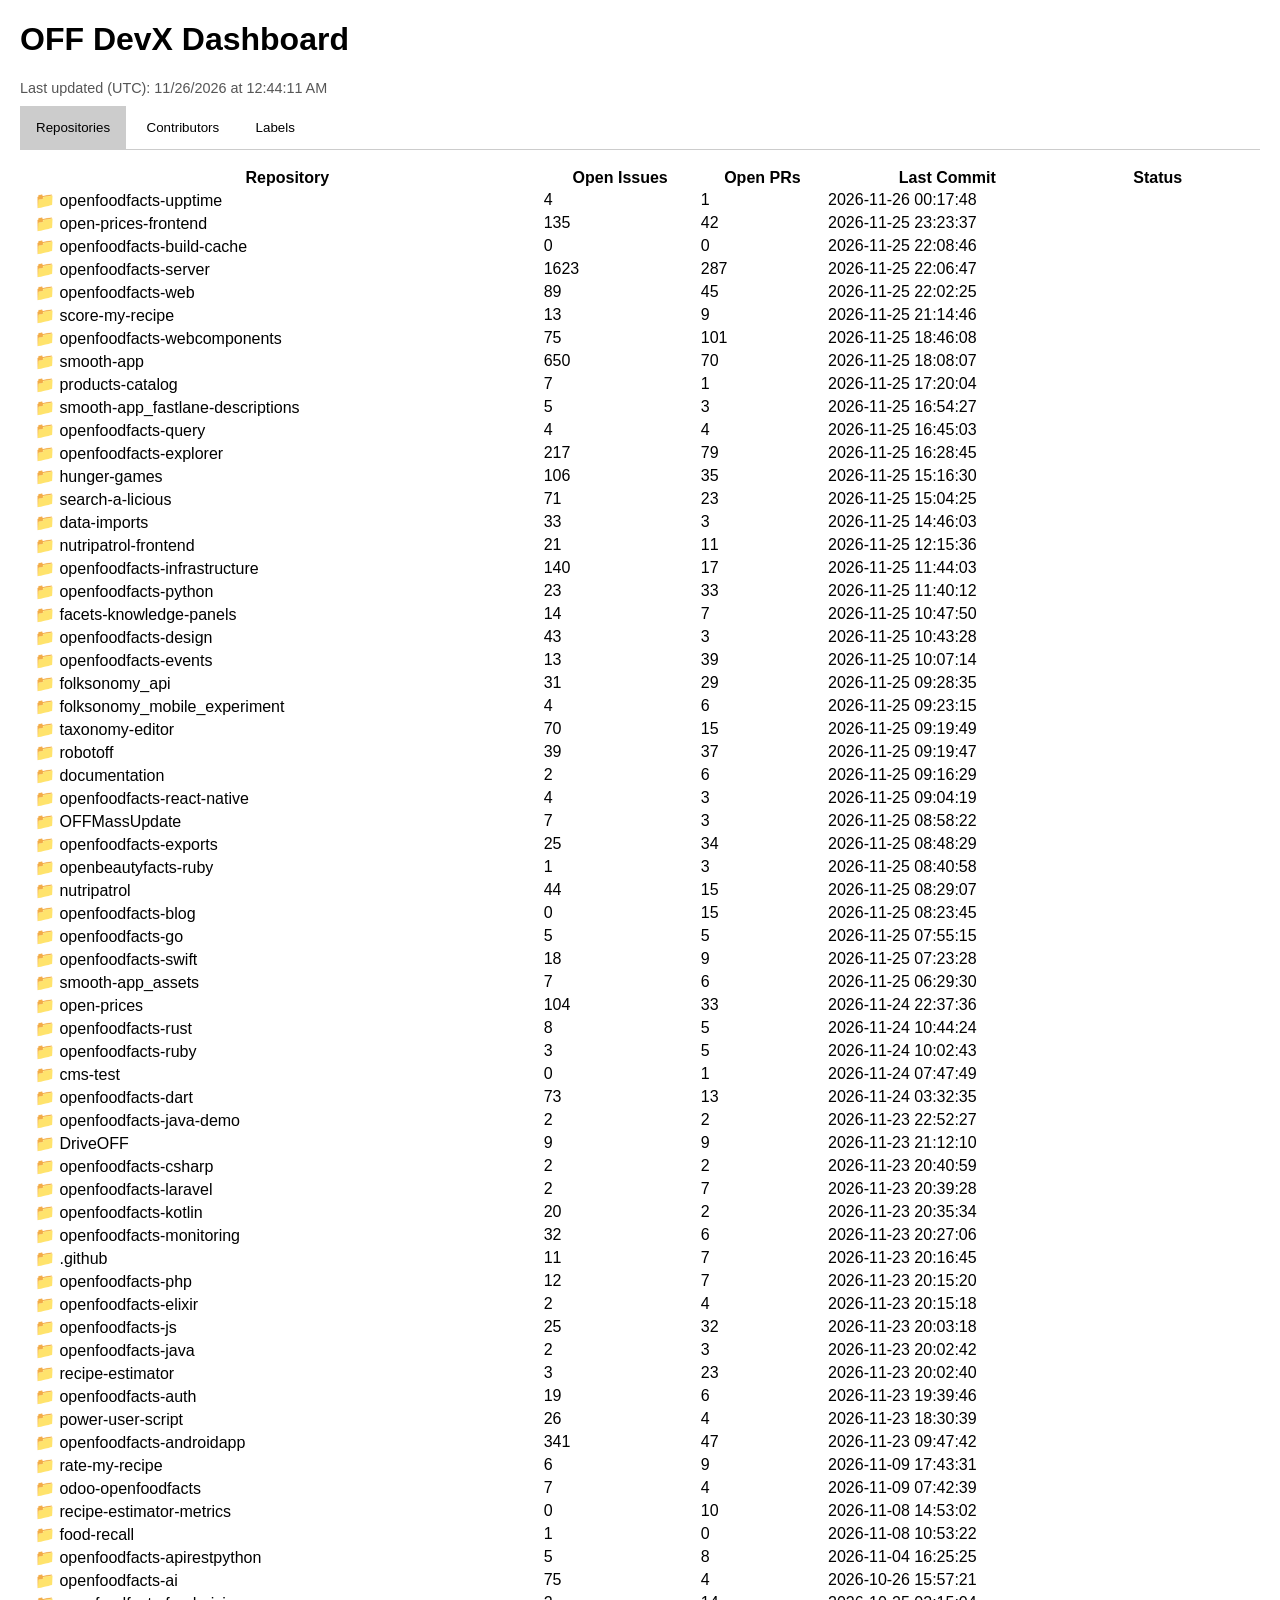
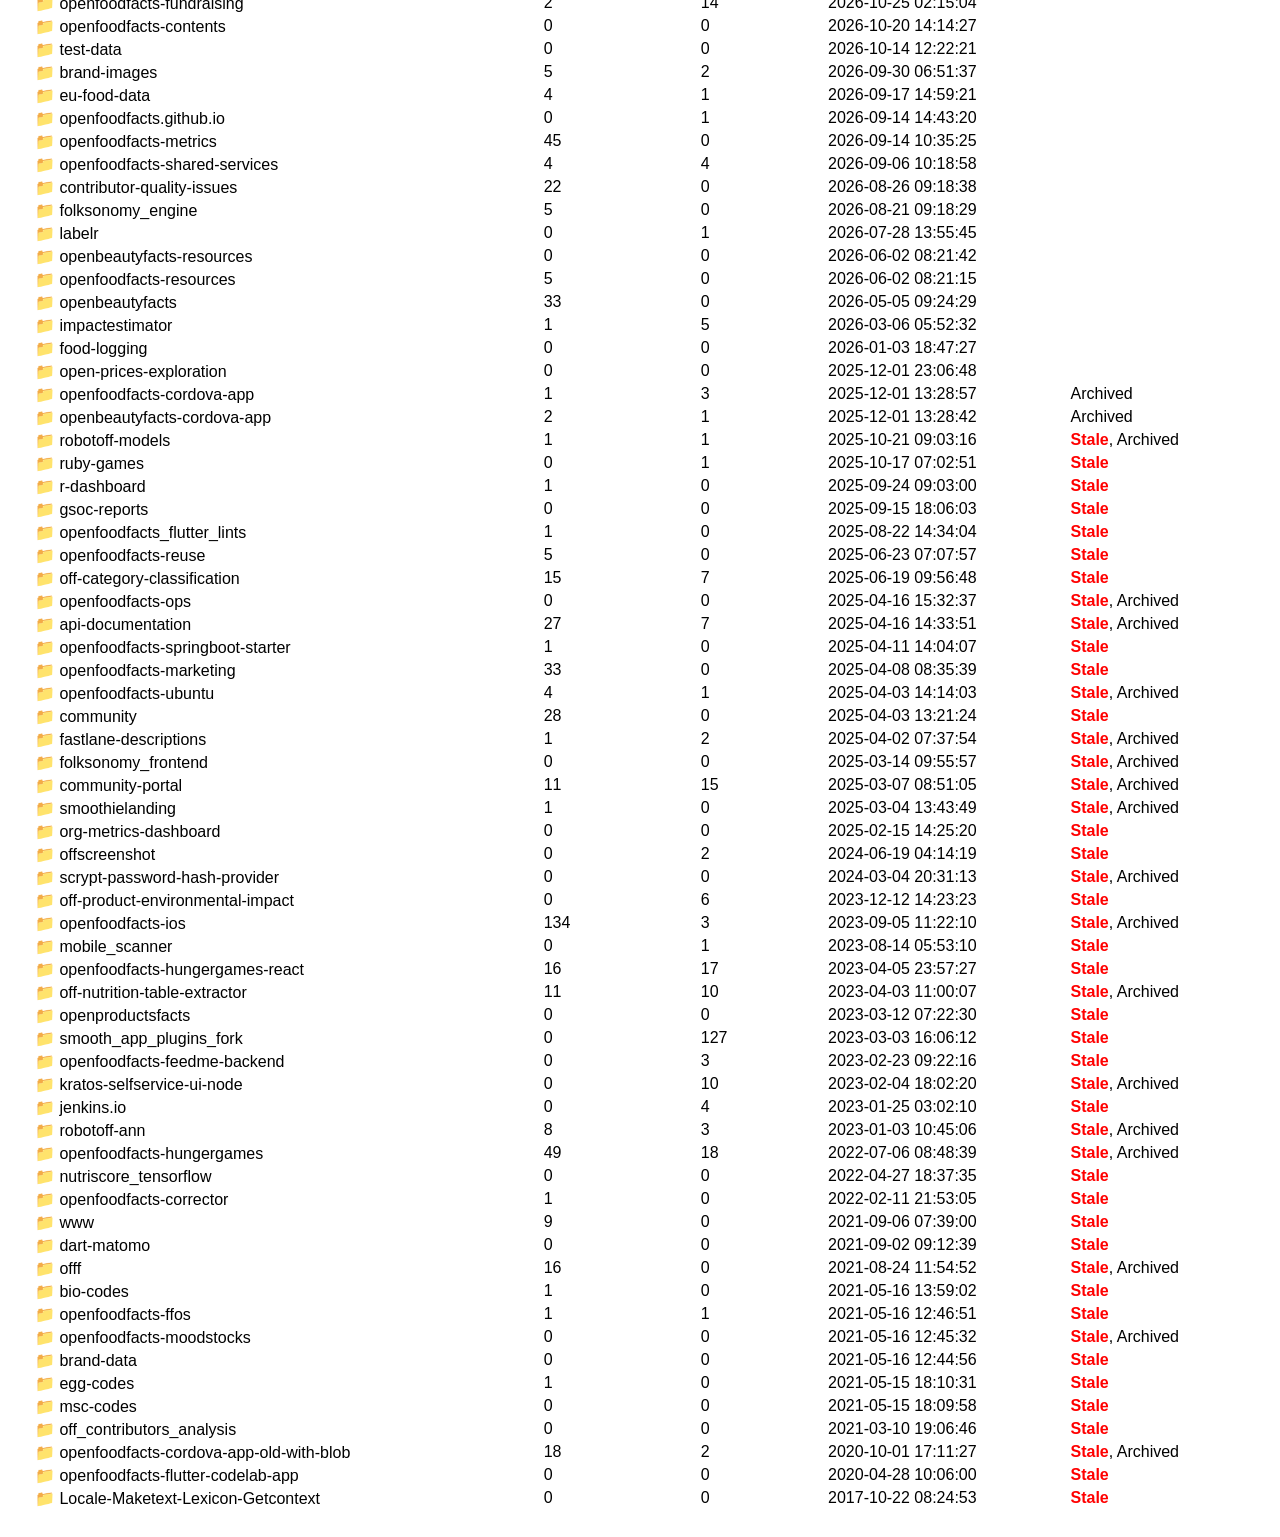
==== index.html @ af585890 "deploy: 5b18ff2c4fe0faf00d15e9137bf5934357f62558" ====
<!DOCTYPE html>
<html lang="en">
<head>
    <meta charset="UTF-8">
    <link rel="shortcut icon" href="https://world.openfoodfacts.org/images/favicon/off/favicon.ico">
    <title>OFF DevX Dashboard</title>
    <!-- jQuery -->
    <script src="https://code.jquery.com/jquery-3.6.0.min.js"></script>
    <!-- DataTables CSS and JS -->
    <link rel="stylesheet" type="text/css" href="https://cdn.datatables.net/1.13.4/css/jquery.dataTables.min.css"/>
    <script type="text/javascript" src="https://cdn.datatables.net/1.13.4/js/jquery.dataTables.min.js"></script>
    <!-- External CSS -->
    <link rel="stylesheet" type="text/css" href="style.css">
</head>
<body>
<h1>OFF DevX Dashboard</h1>
<!-- Display the last updated timestamp -->
<p id="lastUpdated">Last updated (UTC): 11/26/2026 at 12:44:11 AM</p>

<div class="tab">
    <button class="tablinks active" onclick="openTab(event, 'Repositories')">Repositories</button>
    <button class="tablinks" onclick="openTab(event, 'Contributors')">Contributors</button>
    <button class="tablinks" onclick="openTab(event, 'Labels')">Labels</button>
</div>

<div id="Repositories" class="tabcontent" style="display:block;">
    <table id='repoTable' class='display' style='width:100%'><thead><tr><th>Repository</th><th>Open Issues</th><th>Open PRs</th><th>Last Commit</th><th>Status</th></tr></thead><tbody><tr class='active-row' data-repo='openfoodfacts-upptime'><td><a href='https://github.com/openfoodfacts/openfoodfacts-upptime' target='_blank'>📁 openfoodfacts-upptime</a></td><td data-order='4'><a href='https://github.com/openfoodfacts/openfoodfacts-upptime/issues' target='_blank'>4</a></td><td data-order='1'><a href='https://github.com/openfoodfacts/openfoodfacts-upptime/pulls' target='_blank'>1</a></td><td data-order='1795652268.0'><a href='https://github.com/openfoodfacts/openfoodfacts-upptime/commits' target='_blank'>2026-11-26 00:17:48</a></td><td></td></tr>
<tr class='active-row' data-repo='open-prices-frontend'><td><a href='https://github.com/openfoodfacts/open-prices-frontend' target='_blank'>📁 open-prices-frontend</a></td><td data-order='135'><a href='https://github.com/openfoodfacts/open-prices-frontend/issues' target='_blank'>135</a></td><td data-order='42'><a href='https://github.com/openfoodfacts/open-prices-frontend/pulls' target='_blank'>42</a></td><td data-order='1795649017.0'><a href='https://github.com/openfoodfacts/open-prices-frontend/commits' target='_blank'>2026-11-25 23:23:37</a></td><td></td></tr>
<tr class='active-row' data-repo='openfoodfacts-build-cache'><td><a href='https://github.com/openfoodfacts/openfoodfacts-build-cache' target='_blank'>📁 openfoodfacts-build-cache</a></td><td data-order='0'><a href='https://github.com/openfoodfacts/openfoodfacts-build-cache/issues' target='_blank'>0</a></td><td data-order='0'><a href='https://github.com/openfoodfacts/openfoodfacts-build-cache/pulls' target='_blank'>0</a></td><td data-order='1795644526.0'><a href='https://github.com/openfoodfacts/openfoodfacts-build-cache/commits' target='_blank'>2026-11-25 22:08:46</a></td><td></td></tr>
<tr class='active-row' data-repo='openfoodfacts-server'><td><a href='https://github.com/openfoodfacts/openfoodfacts-server' target='_blank'>📁 openfoodfacts-server</a></td><td data-order='1623'><a href='https://github.com/openfoodfacts/openfoodfacts-server/issues' target='_blank'>1623</a></td><td data-order='287'><a href='https://github.com/openfoodfacts/openfoodfacts-server/pulls' target='_blank'>287</a></td><td data-order='1795644407.0'><a href='https://github.com/openfoodfacts/openfoodfacts-server/commits' target='_blank'>2026-11-25 22:06:47</a></td><td></td></tr>
<tr class='active-row' data-repo='openfoodfacts-web'><td><a href='https://github.com/openfoodfacts/openfoodfacts-web' target='_blank'>📁 openfoodfacts-web</a></td><td data-order='89'><a href='https://github.com/openfoodfacts/openfoodfacts-web/issues' target='_blank'>89</a></td><td data-order='45'><a href='https://github.com/openfoodfacts/openfoodfacts-web/pulls' target='_blank'>45</a></td><td data-order='1795644145.0'><a href='https://github.com/openfoodfacts/openfoodfacts-web/commits' target='_blank'>2026-11-25 22:02:25</a></td><td></td></tr>
<tr class='active-row' data-repo='score-my-recipe'><td><a href='https://github.com/openfoodfacts/score-my-recipe' target='_blank'>📁 score-my-recipe</a></td><td data-order='13'><a href='https://github.com/openfoodfacts/score-my-recipe/issues' target='_blank'>13</a></td><td data-order='9'><a href='https://github.com/openfoodfacts/score-my-recipe/pulls' target='_blank'>9</a></td><td data-order='1795641286.0'><a href='https://github.com/openfoodfacts/score-my-recipe/commits' target='_blank'>2026-11-25 21:14:46</a></td><td></td></tr>
<tr class='active-row' data-repo='openfoodfacts-webcomponents'><td><a href='https://github.com/openfoodfacts/openfoodfacts-webcomponents' target='_blank'>📁 openfoodfacts-webcomponents</a></td><td data-order='75'><a href='https://github.com/openfoodfacts/openfoodfacts-webcomponents/issues' target='_blank'>75</a></td><td data-order='101'><a href='https://github.com/openfoodfacts/openfoodfacts-webcomponents/pulls' target='_blank'>101</a></td><td data-order='1795632368.0'><a href='https://github.com/openfoodfacts/openfoodfacts-webcomponents/commits' target='_blank'>2026-11-25 18:46:08</a></td><td></td></tr>
<tr class='active-row' data-repo='smooth-app'><td><a href='https://github.com/openfoodfacts/smooth-app' target='_blank'>📁 smooth-app</a></td><td data-order='650'><a href='https://github.com/openfoodfacts/smooth-app/issues' target='_blank'>650</a></td><td data-order='70'><a href='https://github.com/openfoodfacts/smooth-app/pulls' target='_blank'>70</a></td><td data-order='1795630087.0'><a href='https://github.com/openfoodfacts/smooth-app/commits' target='_blank'>2026-11-25 18:08:07</a></td><td></td></tr>
<tr class='active-row' data-repo='products-catalog'><td><a href='https://github.com/openfoodfacts/products-catalog' target='_blank'>📁 products-catalog</a></td><td data-order='7'><a href='https://github.com/openfoodfacts/products-catalog/issues' target='_blank'>7</a></td><td data-order='1'><a href='https://github.com/openfoodfacts/products-catalog/pulls' target='_blank'>1</a></td><td data-order='1795627204.0'><a href='https://github.com/openfoodfacts/products-catalog/commits' target='_blank'>2026-11-25 17:20:04</a></td><td></td></tr>
<tr class='active-row' data-repo='smooth-app_fastlane-descriptions'><td><a href='https://github.com/openfoodfacts/smooth-app_fastlane-descriptions' target='_blank'>📁 smooth-app_fastlane-descriptions</a></td><td data-order='5'><a href='https://github.com/openfoodfacts/smooth-app_fastlane-descriptions/issues' target='_blank'>5</a></td><td data-order='3'><a href='https://github.com/openfoodfacts/smooth-app_fastlane-descriptions/pulls' target='_blank'>3</a></td><td data-order='1795625667.0'><a href='https://github.com/openfoodfacts/smooth-app_fastlane-descriptions/commits' target='_blank'>2026-11-25 16:54:27</a></td><td></td></tr>
<tr class='active-row' data-repo='openfoodfacts-query'><td><a href='https://github.com/openfoodfacts/openfoodfacts-query' target='_blank'>📁 openfoodfacts-query</a></td><td data-order='4'><a href='https://github.com/openfoodfacts/openfoodfacts-query/issues' target='_blank'>4</a></td><td data-order='4'><a href='https://github.com/openfoodfacts/openfoodfacts-query/pulls' target='_blank'>4</a></td><td data-order='1795625103.0'><a href='https://github.com/openfoodfacts/openfoodfacts-query/commits' target='_blank'>2026-11-25 16:45:03</a></td><td></td></tr>
<tr class='active-row' data-repo='openfoodfacts-explorer'><td><a href='https://github.com/openfoodfacts/openfoodfacts-explorer' target='_blank'>📁 openfoodfacts-explorer</a></td><td data-order='217'><a href='https://github.com/openfoodfacts/openfoodfacts-explorer/issues' target='_blank'>217</a></td><td data-order='79'><a href='https://github.com/openfoodfacts/openfoodfacts-explorer/pulls' target='_blank'>79</a></td><td data-order='1795624125.0'><a href='https://github.com/openfoodfacts/openfoodfacts-explorer/commits' target='_blank'>2026-11-25 16:28:45</a></td><td></td></tr>
<tr class='active-row' data-repo='hunger-games'><td><a href='https://github.com/openfoodfacts/hunger-games' target='_blank'>📁 hunger-games</a></td><td data-order='106'><a href='https://github.com/openfoodfacts/hunger-games/issues' target='_blank'>106</a></td><td data-order='35'><a href='https://github.com/openfoodfacts/hunger-games/pulls' target='_blank'>35</a></td><td data-order='1795619790.0'><a href='https://github.com/openfoodfacts/hunger-games/commits' target='_blank'>2026-11-25 15:16:30</a></td><td></td></tr>
<tr class='active-row' data-repo='search-a-licious'><td><a href='https://github.com/openfoodfacts/search-a-licious' target='_blank'>📁 search-a-licious</a></td><td data-order='71'><a href='https://github.com/openfoodfacts/search-a-licious/issues' target='_blank'>71</a></td><td data-order='23'><a href='https://github.com/openfoodfacts/search-a-licious/pulls' target='_blank'>23</a></td><td data-order='1795619065.0'><a href='https://github.com/openfoodfacts/search-a-licious/commits' target='_blank'>2026-11-25 15:04:25</a></td><td></td></tr>
<tr class='active-row' data-repo='data-imports'><td><a href='https://github.com/openfoodfacts/data-imports' target='_blank'>📁 data-imports</a></td><td data-order='33'><a href='https://github.com/openfoodfacts/data-imports/issues' target='_blank'>33</a></td><td data-order='3'><a href='https://github.com/openfoodfacts/data-imports/pulls' target='_blank'>3</a></td><td data-order='1795617963.0'><a href='https://github.com/openfoodfacts/data-imports/commits' target='_blank'>2026-11-25 14:46:03</a></td><td></td></tr>
<tr class='active-row' data-repo='nutripatrol-frontend'><td><a href='https://github.com/openfoodfacts/nutripatrol-frontend' target='_blank'>📁 nutripatrol-frontend</a></td><td data-order='21'><a href='https://github.com/openfoodfacts/nutripatrol-frontend/issues' target='_blank'>21</a></td><td data-order='11'><a href='https://github.com/openfoodfacts/nutripatrol-frontend/pulls' target='_blank'>11</a></td><td data-order='1795608936.0'><a href='https://github.com/openfoodfacts/nutripatrol-frontend/commits' target='_blank'>2026-11-25 12:15:36</a></td><td></td></tr>
<tr class='active-row' data-repo='openfoodfacts-infrastructure'><td><a href='https://github.com/openfoodfacts/openfoodfacts-infrastructure' target='_blank'>📁 openfoodfacts-infrastructure</a></td><td data-order='140'><a href='https://github.com/openfoodfacts/openfoodfacts-infrastructure/issues' target='_blank'>140</a></td><td data-order='17'><a href='https://github.com/openfoodfacts/openfoodfacts-infrastructure/pulls' target='_blank'>17</a></td><td data-order='1795607043.0'><a href='https://github.com/openfoodfacts/openfoodfacts-infrastructure/commits' target='_blank'>2026-11-25 11:44:03</a></td><td></td></tr>
<tr class='active-row' data-repo='openfoodfacts-python'><td><a href='https://github.com/openfoodfacts/openfoodfacts-python' target='_blank'>📁 openfoodfacts-python</a></td><td data-order='23'><a href='https://github.com/openfoodfacts/openfoodfacts-python/issues' target='_blank'>23</a></td><td data-order='33'><a href='https://github.com/openfoodfacts/openfoodfacts-python/pulls' target='_blank'>33</a></td><td data-order='1795606812.0'><a href='https://github.com/openfoodfacts/openfoodfacts-python/commits' target='_blank'>2026-11-25 11:40:12</a></td><td></td></tr>
<tr class='active-row' data-repo='facets-knowledge-panels'><td><a href='https://github.com/openfoodfacts/facets-knowledge-panels' target='_blank'>📁 facets-knowledge-panels</a></td><td data-order='14'><a href='https://github.com/openfoodfacts/facets-knowledge-panels/issues' target='_blank'>14</a></td><td data-order='7'><a href='https://github.com/openfoodfacts/facets-knowledge-panels/pulls' target='_blank'>7</a></td><td data-order='1795603670.0'><a href='https://github.com/openfoodfacts/facets-knowledge-panels/commits' target='_blank'>2026-11-25 10:47:50</a></td><td></td></tr>
<tr class='active-row' data-repo='openfoodfacts-design'><td><a href='https://github.com/openfoodfacts/openfoodfacts-design' target='_blank'>📁 openfoodfacts-design</a></td><td data-order='43'><a href='https://github.com/openfoodfacts/openfoodfacts-design/issues' target='_blank'>43</a></td><td data-order='3'><a href='https://github.com/openfoodfacts/openfoodfacts-design/pulls' target='_blank'>3</a></td><td data-order='1795603408.0'><a href='https://github.com/openfoodfacts/openfoodfacts-design/commits' target='_blank'>2026-11-25 10:43:28</a></td><td></td></tr>
<tr class='active-row' data-repo='openfoodfacts-events'><td><a href='https://github.com/openfoodfacts/openfoodfacts-events' target='_blank'>📁 openfoodfacts-events</a></td><td data-order='13'><a href='https://github.com/openfoodfacts/openfoodfacts-events/issues' target='_blank'>13</a></td><td data-order='39'><a href='https://github.com/openfoodfacts/openfoodfacts-events/pulls' target='_blank'>39</a></td><td data-order='1795601234.0'><a href='https://github.com/openfoodfacts/openfoodfacts-events/commits' target='_blank'>2026-11-25 10:07:14</a></td><td></td></tr>
<tr class='active-row' data-repo='folksonomy_api'><td><a href='https://github.com/openfoodfacts/folksonomy_api' target='_blank'>📁 folksonomy_api</a></td><td data-order='31'><a href='https://github.com/openfoodfacts/folksonomy_api/issues' target='_blank'>31</a></td><td data-order='29'><a href='https://github.com/openfoodfacts/folksonomy_api/pulls' target='_blank'>29</a></td><td data-order='1795598915.0'><a href='https://github.com/openfoodfacts/folksonomy_api/commits' target='_blank'>2026-11-25 09:28:35</a></td><td></td></tr>
<tr class='active-row' data-repo='folksonomy_mobile_experiment'><td><a href='https://github.com/openfoodfacts/folksonomy_mobile_experiment' target='_blank'>📁 folksonomy_mobile_experiment</a></td><td data-order='4'><a href='https://github.com/openfoodfacts/folksonomy_mobile_experiment/issues' target='_blank'>4</a></td><td data-order='6'><a href='https://github.com/openfoodfacts/folksonomy_mobile_experiment/pulls' target='_blank'>6</a></td><td data-order='1795598595.0'><a href='https://github.com/openfoodfacts/folksonomy_mobile_experiment/commits' target='_blank'>2026-11-25 09:23:15</a></td><td></td></tr>
<tr class='active-row' data-repo='taxonomy-editor'><td><a href='https://github.com/openfoodfacts/taxonomy-editor' target='_blank'>📁 taxonomy-editor</a></td><td data-order='70'><a href='https://github.com/openfoodfacts/taxonomy-editor/issues' target='_blank'>70</a></td><td data-order='15'><a href='https://github.com/openfoodfacts/taxonomy-editor/pulls' target='_blank'>15</a></td><td data-order='1795598389.0'><a href='https://github.com/openfoodfacts/taxonomy-editor/commits' target='_blank'>2026-11-25 09:19:49</a></td><td></td></tr>
<tr class='active-row' data-repo='robotoff'><td><a href='https://github.com/openfoodfacts/robotoff' target='_blank'>📁 robotoff</a></td><td data-order='39'><a href='https://github.com/openfoodfacts/robotoff/issues' target='_blank'>39</a></td><td data-order='37'><a href='https://github.com/openfoodfacts/robotoff/pulls' target='_blank'>37</a></td><td data-order='1795598387.0'><a href='https://github.com/openfoodfacts/robotoff/commits' target='_blank'>2026-11-25 09:19:47</a></td><td></td></tr>
<tr class='active-row' data-repo='documentation'><td><a href='https://github.com/openfoodfacts/documentation' target='_blank'>📁 documentation</a></td><td data-order='2'><a href='https://github.com/openfoodfacts/documentation/issues' target='_blank'>2</a></td><td data-order='6'><a href='https://github.com/openfoodfacts/documentation/pulls' target='_blank'>6</a></td><td data-order='1795598189.0'><a href='https://github.com/openfoodfacts/documentation/commits' target='_blank'>2026-11-25 09:16:29</a></td><td></td></tr>
<tr class='active-row' data-repo='openfoodfacts-react-native'><td><a href='https://github.com/openfoodfacts/openfoodfacts-react-native' target='_blank'>📁 openfoodfacts-react-native</a></td><td data-order='4'><a href='https://github.com/openfoodfacts/openfoodfacts-react-native/issues' target='_blank'>4</a></td><td data-order='3'><a href='https://github.com/openfoodfacts/openfoodfacts-react-native/pulls' target='_blank'>3</a></td><td data-order='1795597459.0'><a href='https://github.com/openfoodfacts/openfoodfacts-react-native/commits' target='_blank'>2026-11-25 09:04:19</a></td><td></td></tr>
<tr class='active-row' data-repo='OFFMassUpdate'><td><a href='https://github.com/openfoodfacts/OFFMassUpdate' target='_blank'>📁 OFFMassUpdate</a></td><td data-order='7'><a href='https://github.com/openfoodfacts/OFFMassUpdate/issues' target='_blank'>7</a></td><td data-order='3'><a href='https://github.com/openfoodfacts/OFFMassUpdate/pulls' target='_blank'>3</a></td><td data-order='1795597102.0'><a href='https://github.com/openfoodfacts/OFFMassUpdate/commits' target='_blank'>2026-11-25 08:58:22</a></td><td></td></tr>
<tr class='active-row' data-repo='openfoodfacts-exports'><td><a href='https://github.com/openfoodfacts/openfoodfacts-exports' target='_blank'>📁 openfoodfacts-exports</a></td><td data-order='25'><a href='https://github.com/openfoodfacts/openfoodfacts-exports/issues' target='_blank'>25</a></td><td data-order='34'><a href='https://github.com/openfoodfacts/openfoodfacts-exports/pulls' target='_blank'>34</a></td><td data-order='1795596509.0'><a href='https://github.com/openfoodfacts/openfoodfacts-exports/commits' target='_blank'>2026-11-25 08:48:29</a></td><td></td></tr>
<tr class='active-row' data-repo='openbeautyfacts-ruby'><td><a href='https://github.com/openfoodfacts/openbeautyfacts-ruby' target='_blank'>📁 openbeautyfacts-ruby</a></td><td data-order='1'><a href='https://github.com/openfoodfacts/openbeautyfacts-ruby/issues' target='_blank'>1</a></td><td data-order='3'><a href='https://github.com/openfoodfacts/openbeautyfacts-ruby/pulls' target='_blank'>3</a></td><td data-order='1795596058.0'><a href='https://github.com/openfoodfacts/openbeautyfacts-ruby/commits' target='_blank'>2026-11-25 08:40:58</a></td><td></td></tr>
<tr class='active-row' data-repo='nutripatrol'><td><a href='https://github.com/openfoodfacts/nutripatrol' target='_blank'>📁 nutripatrol</a></td><td data-order='44'><a href='https://github.com/openfoodfacts/nutripatrol/issues' target='_blank'>44</a></td><td data-order='15'><a href='https://github.com/openfoodfacts/nutripatrol/pulls' target='_blank'>15</a></td><td data-order='1795595347.0'><a href='https://github.com/openfoodfacts/nutripatrol/commits' target='_blank'>2026-11-25 08:29:07</a></td><td></td></tr>
<tr class='active-row' data-repo='openfoodfacts-blog'><td><a href='https://github.com/openfoodfacts/openfoodfacts-blog' target='_blank'>📁 openfoodfacts-blog</a></td><td data-order='0'><a href='https://github.com/openfoodfacts/openfoodfacts-blog/issues' target='_blank'>0</a></td><td data-order='15'><a href='https://github.com/openfoodfacts/openfoodfacts-blog/pulls' target='_blank'>15</a></td><td data-order='1795595025.0'><a href='https://github.com/openfoodfacts/openfoodfacts-blog/commits' target='_blank'>2026-11-25 08:23:45</a></td><td></td></tr>
<tr class='active-row' data-repo='openfoodfacts-go'><td><a href='https://github.com/openfoodfacts/openfoodfacts-go' target='_blank'>📁 openfoodfacts-go</a></td><td data-order='5'><a href='https://github.com/openfoodfacts/openfoodfacts-go/issues' target='_blank'>5</a></td><td data-order='5'><a href='https://github.com/openfoodfacts/openfoodfacts-go/pulls' target='_blank'>5</a></td><td data-order='1795593315.0'><a href='https://github.com/openfoodfacts/openfoodfacts-go/commits' target='_blank'>2026-11-25 07:55:15</a></td><td></td></tr>
<tr class='active-row' data-repo='openfoodfacts-swift'><td><a href='https://github.com/openfoodfacts/openfoodfacts-swift' target='_blank'>📁 openfoodfacts-swift</a></td><td data-order='18'><a href='https://github.com/openfoodfacts/openfoodfacts-swift/issues' target='_blank'>18</a></td><td data-order='9'><a href='https://github.com/openfoodfacts/openfoodfacts-swift/pulls' target='_blank'>9</a></td><td data-order='1795591408.0'><a href='https://github.com/openfoodfacts/openfoodfacts-swift/commits' target='_blank'>2026-11-25 07:23:28</a></td><td></td></tr>
<tr class='active-row' data-repo='smooth-app_assets'><td><a href='https://github.com/openfoodfacts/smooth-app_assets' target='_blank'>📁 smooth-app_assets</a></td><td data-order='7'><a href='https://github.com/openfoodfacts/smooth-app_assets/issues' target='_blank'>7</a></td><td data-order='6'><a href='https://github.com/openfoodfacts/smooth-app_assets/pulls' target='_blank'>6</a></td><td data-order='1795588170.0'><a href='https://github.com/openfoodfacts/smooth-app_assets/commits' target='_blank'>2026-11-25 06:29:30</a></td><td></td></tr>
<tr class='active-row' data-repo='open-prices'><td><a href='https://github.com/openfoodfacts/open-prices' target='_blank'>📁 open-prices</a></td><td data-order='104'><a href='https://github.com/openfoodfacts/open-prices/issues' target='_blank'>104</a></td><td data-order='33'><a href='https://github.com/openfoodfacts/open-prices/pulls' target='_blank'>33</a></td><td data-order='1795559856.0'><a href='https://github.com/openfoodfacts/open-prices/commits' target='_blank'>2026-11-24 22:37:36</a></td><td></td></tr>
<tr class='active-row' data-repo='openfoodfacts-rust'><td><a href='https://github.com/openfoodfacts/openfoodfacts-rust' target='_blank'>📁 openfoodfacts-rust</a></td><td data-order='8'><a href='https://github.com/openfoodfacts/openfoodfacts-rust/issues' target='_blank'>8</a></td><td data-order='5'><a href='https://github.com/openfoodfacts/openfoodfacts-rust/pulls' target='_blank'>5</a></td><td data-order='1795517064.0'><a href='https://github.com/openfoodfacts/openfoodfacts-rust/commits' target='_blank'>2026-11-24 10:44:24</a></td><td></td></tr>
<tr class='active-row' data-repo='openfoodfacts-ruby'><td><a href='https://github.com/openfoodfacts/openfoodfacts-ruby' target='_blank'>📁 openfoodfacts-ruby</a></td><td data-order='3'><a href='https://github.com/openfoodfacts/openfoodfacts-ruby/issues' target='_blank'>3</a></td><td data-order='5'><a href='https://github.com/openfoodfacts/openfoodfacts-ruby/pulls' target='_blank'>5</a></td><td data-order='1795514563.0'><a href='https://github.com/openfoodfacts/openfoodfacts-ruby/commits' target='_blank'>2026-11-24 10:02:43</a></td><td></td></tr>
<tr class='active-row' data-repo='cms-test'><td><a href='https://github.com/openfoodfacts/cms-test' target='_blank'>📁 cms-test</a></td><td data-order='0'><a href='https://github.com/openfoodfacts/cms-test/issues' target='_blank'>0</a></td><td data-order='1'><a href='https://github.com/openfoodfacts/cms-test/pulls' target='_blank'>1</a></td><td data-order='1795506469.0'><a href='https://github.com/openfoodfacts/cms-test/commits' target='_blank'>2026-11-24 07:47:49</a></td><td></td></tr>
<tr class='active-row' data-repo='openfoodfacts-dart'><td><a href='https://github.com/openfoodfacts/openfoodfacts-dart' target='_blank'>📁 openfoodfacts-dart</a></td><td data-order='73'><a href='https://github.com/openfoodfacts/openfoodfacts-dart/issues' target='_blank'>73</a></td><td data-order='13'><a href='https://github.com/openfoodfacts/openfoodfacts-dart/pulls' target='_blank'>13</a></td><td data-order='1795491155.0'><a href='https://github.com/openfoodfacts/openfoodfacts-dart/commits' target='_blank'>2026-11-24 03:32:35</a></td><td></td></tr>
<tr class='active-row' data-repo='openfoodfacts-java-demo'><td><a href='https://github.com/openfoodfacts/openfoodfacts-java-demo' target='_blank'>📁 openfoodfacts-java-demo</a></td><td data-order='2'><a href='https://github.com/openfoodfacts/openfoodfacts-java-demo/issues' target='_blank'>2</a></td><td data-order='2'><a href='https://github.com/openfoodfacts/openfoodfacts-java-demo/pulls' target='_blank'>2</a></td><td data-order='1795474347.0'><a href='https://github.com/openfoodfacts/openfoodfacts-java-demo/commits' target='_blank'>2026-11-23 22:52:27</a></td><td></td></tr>
<tr class='active-row' data-repo='DriveOFF'><td><a href='https://github.com/openfoodfacts/DriveOFF' target='_blank'>📁 DriveOFF</a></td><td data-order='9'><a href='https://github.com/openfoodfacts/DriveOFF/issues' target='_blank'>9</a></td><td data-order='9'><a href='https://github.com/openfoodfacts/DriveOFF/pulls' target='_blank'>9</a></td><td data-order='1795468330.0'><a href='https://github.com/openfoodfacts/DriveOFF/commits' target='_blank'>2026-11-23 21:12:10</a></td><td></td></tr>
<tr class='active-row' data-repo='openfoodfacts-csharp'><td><a href='https://github.com/openfoodfacts/openfoodfacts-csharp' target='_blank'>📁 openfoodfacts-csharp</a></td><td data-order='2'><a href='https://github.com/openfoodfacts/openfoodfacts-csharp/issues' target='_blank'>2</a></td><td data-order='2'><a href='https://github.com/openfoodfacts/openfoodfacts-csharp/pulls' target='_blank'>2</a></td><td data-order='1795466459.0'><a href='https://github.com/openfoodfacts/openfoodfacts-csharp/commits' target='_blank'>2026-11-23 20:40:59</a></td><td></td></tr>
<tr class='active-row' data-repo='openfoodfacts-laravel'><td><a href='https://github.com/openfoodfacts/openfoodfacts-laravel' target='_blank'>📁 openfoodfacts-laravel</a></td><td data-order='2'><a href='https://github.com/openfoodfacts/openfoodfacts-laravel/issues' target='_blank'>2</a></td><td data-order='7'><a href='https://github.com/openfoodfacts/openfoodfacts-laravel/pulls' target='_blank'>7</a></td><td data-order='1795466368.0'><a href='https://github.com/openfoodfacts/openfoodfacts-laravel/commits' target='_blank'>2026-11-23 20:39:28</a></td><td></td></tr>
<tr class='active-row' data-repo='openfoodfacts-kotlin'><td><a href='https://github.com/openfoodfacts/openfoodfacts-kotlin' target='_blank'>📁 openfoodfacts-kotlin</a></td><td data-order='20'><a href='https://github.com/openfoodfacts/openfoodfacts-kotlin/issues' target='_blank'>20</a></td><td data-order='2'><a href='https://github.com/openfoodfacts/openfoodfacts-kotlin/pulls' target='_blank'>2</a></td><td data-order='1795466134.0'><a href='https://github.com/openfoodfacts/openfoodfacts-kotlin/commits' target='_blank'>2026-11-23 20:35:34</a></td><td></td></tr>
<tr class='active-row' data-repo='openfoodfacts-monitoring'><td><a href='https://github.com/openfoodfacts/openfoodfacts-monitoring' target='_blank'>📁 openfoodfacts-monitoring</a></td><td data-order='32'><a href='https://github.com/openfoodfacts/openfoodfacts-monitoring/issues' target='_blank'>32</a></td><td data-order='6'><a href='https://github.com/openfoodfacts/openfoodfacts-monitoring/pulls' target='_blank'>6</a></td><td data-order='1795465626.0'><a href='https://github.com/openfoodfacts/openfoodfacts-monitoring/commits' target='_blank'>2026-11-23 20:27:06</a></td><td></td></tr>
<tr class='active-row' data-repo='.github'><td><a href='https://github.com/openfoodfacts/.github' target='_blank'>📁 .github</a></td><td data-order='11'><a href='https://github.com/openfoodfacts/.github/issues' target='_blank'>11</a></td><td data-order='7'><a href='https://github.com/openfoodfacts/.github/pulls' target='_blank'>7</a></td><td data-order='1795465005.0'><a href='https://github.com/openfoodfacts/.github/commits' target='_blank'>2026-11-23 20:16:45</a></td><td></td></tr>
<tr class='active-row' data-repo='openfoodfacts-php'><td><a href='https://github.com/openfoodfacts/openfoodfacts-php' target='_blank'>📁 openfoodfacts-php</a></td><td data-order='12'><a href='https://github.com/openfoodfacts/openfoodfacts-php/issues' target='_blank'>12</a></td><td data-order='7'><a href='https://github.com/openfoodfacts/openfoodfacts-php/pulls' target='_blank'>7</a></td><td data-order='1795464920.0'><a href='https://github.com/openfoodfacts/openfoodfacts-php/commits' target='_blank'>2026-11-23 20:15:20</a></td><td></td></tr>
<tr class='active-row' data-repo='openfoodfacts-elixir'><td><a href='https://github.com/openfoodfacts/openfoodfacts-elixir' target='_blank'>📁 openfoodfacts-elixir</a></td><td data-order='2'><a href='https://github.com/openfoodfacts/openfoodfacts-elixir/issues' target='_blank'>2</a></td><td data-order='4'><a href='https://github.com/openfoodfacts/openfoodfacts-elixir/pulls' target='_blank'>4</a></td><td data-order='1795464918.0'><a href='https://github.com/openfoodfacts/openfoodfacts-elixir/commits' target='_blank'>2026-11-23 20:15:18</a></td><td></td></tr>
<tr class='active-row' data-repo='openfoodfacts-js'><td><a href='https://github.com/openfoodfacts/openfoodfacts-js' target='_blank'>📁 openfoodfacts-js</a></td><td data-order='25'><a href='https://github.com/openfoodfacts/openfoodfacts-js/issues' target='_blank'>25</a></td><td data-order='32'><a href='https://github.com/openfoodfacts/openfoodfacts-js/pulls' target='_blank'>32</a></td><td data-order='1795464198.0'><a href='https://github.com/openfoodfacts/openfoodfacts-js/commits' target='_blank'>2026-11-23 20:03:18</a></td><td></td></tr>
<tr class='active-row' data-repo='openfoodfacts-java'><td><a href='https://github.com/openfoodfacts/openfoodfacts-java' target='_blank'>📁 openfoodfacts-java</a></td><td data-order='2'><a href='https://github.com/openfoodfacts/openfoodfacts-java/issues' target='_blank'>2</a></td><td data-order='3'><a href='https://github.com/openfoodfacts/openfoodfacts-java/pulls' target='_blank'>3</a></td><td data-order='1795464162.0'><a href='https://github.com/openfoodfacts/openfoodfacts-java/commits' target='_blank'>2026-11-23 20:02:42</a></td><td></td></tr>
<tr class='active-row' data-repo='recipe-estimator'><td><a href='https://github.com/openfoodfacts/recipe-estimator' target='_blank'>📁 recipe-estimator</a></td><td data-order='3'><a href='https://github.com/openfoodfacts/recipe-estimator/issues' target='_blank'>3</a></td><td data-order='23'><a href='https://github.com/openfoodfacts/recipe-estimator/pulls' target='_blank'>23</a></td><td data-order='1795464160.0'><a href='https://github.com/openfoodfacts/recipe-estimator/commits' target='_blank'>2026-11-23 20:02:40</a></td><td></td></tr>
<tr class='active-row' data-repo='openfoodfacts-auth'><td><a href='https://github.com/openfoodfacts/openfoodfacts-auth' target='_blank'>📁 openfoodfacts-auth</a></td><td data-order='19'><a href='https://github.com/openfoodfacts/openfoodfacts-auth/issues' target='_blank'>19</a></td><td data-order='6'><a href='https://github.com/openfoodfacts/openfoodfacts-auth/pulls' target='_blank'>6</a></td><td data-order='1795462786.0'><a href='https://github.com/openfoodfacts/openfoodfacts-auth/commits' target='_blank'>2026-11-23 19:39:46</a></td><td></td></tr>
<tr class='active-row' data-repo='power-user-script'><td><a href='https://github.com/openfoodfacts/power-user-script' target='_blank'>📁 power-user-script</a></td><td data-order='26'><a href='https://github.com/openfoodfacts/power-user-script/issues' target='_blank'>26</a></td><td data-order='4'><a href='https://github.com/openfoodfacts/power-user-script/pulls' target='_blank'>4</a></td><td data-order='1795458639.0'><a href='https://github.com/openfoodfacts/power-user-script/commits' target='_blank'>2026-11-23 18:30:39</a></td><td></td></tr>
<tr class='active-row' data-repo='openfoodfacts-androidapp'><td><a href='https://github.com/openfoodfacts/openfoodfacts-androidapp' target='_blank'>📁 openfoodfacts-androidapp</a></td><td data-order='341'><a href='https://github.com/openfoodfacts/openfoodfacts-androidapp/issues' target='_blank'>341</a></td><td data-order='47'><a href='https://github.com/openfoodfacts/openfoodfacts-androidapp/pulls' target='_blank'>47</a></td><td data-order='1795427262.0'><a href='https://github.com/openfoodfacts/openfoodfacts-androidapp/commits' target='_blank'>2026-11-23 09:47:42</a></td><td></td></tr>
<tr class='active-row' data-repo='rate-my-recipe'><td><a href='https://github.com/openfoodfacts/rate-my-recipe' target='_blank'>📁 rate-my-recipe</a></td><td data-order='6'><a href='https://github.com/openfoodfacts/rate-my-recipe/issues' target='_blank'>6</a></td><td data-order='9'><a href='https://github.com/openfoodfacts/rate-my-recipe/pulls' target='_blank'>9</a></td><td data-order='1794246211.0'><a href='https://github.com/openfoodfacts/rate-my-recipe/commits' target='_blank'>2026-11-09 17:43:31</a></td><td></td></tr>
<tr class='active-row' data-repo='odoo-openfoodfacts'><td><a href='https://github.com/openfoodfacts/odoo-openfoodfacts' target='_blank'>📁 odoo-openfoodfacts</a></td><td data-order='7'><a href='https://github.com/openfoodfacts/odoo-openfoodfacts/issues' target='_blank'>7</a></td><td data-order='4'><a href='https://github.com/openfoodfacts/odoo-openfoodfacts/pulls' target='_blank'>4</a></td><td data-order='1794210159.0'><a href='https://github.com/openfoodfacts/odoo-openfoodfacts/commits' target='_blank'>2026-11-09 07:42:39</a></td><td></td></tr>
<tr class='active-row' data-repo='recipe-estimator-metrics'><td><a href='https://github.com/openfoodfacts/recipe-estimator-metrics' target='_blank'>📁 recipe-estimator-metrics</a></td><td data-order='0'><a href='https://github.com/openfoodfacts/recipe-estimator-metrics/issues' target='_blank'>0</a></td><td data-order='10'><a href='https://github.com/openfoodfacts/recipe-estimator-metrics/pulls' target='_blank'>10</a></td><td data-order='1794149582.0'><a href='https://github.com/openfoodfacts/recipe-estimator-metrics/commits' target='_blank'>2026-11-08 14:53:02</a></td><td></td></tr>
<tr class='active-row' data-repo='food-recall'><td><a href='https://github.com/openfoodfacts/food-recall' target='_blank'>📁 food-recall</a></td><td data-order='1'><a href='https://github.com/openfoodfacts/food-recall/issues' target='_blank'>1</a></td><td data-order='0'><a href='https://github.com/openfoodfacts/food-recall/pulls' target='_blank'>0</a></td><td data-order='1794135202.0'><a href='https://github.com/openfoodfacts/food-recall/commits' target='_blank'>2026-11-08 10:53:22</a></td><td></td></tr>
<tr class='active-row' data-repo='openfoodfacts-apirestpython'><td><a href='https://github.com/openfoodfacts/openfoodfacts-apirestpython' target='_blank'>📁 openfoodfacts-apirestpython</a></td><td data-order='5'><a href='https://github.com/openfoodfacts/openfoodfacts-apirestpython/issues' target='_blank'>5</a></td><td data-order='8'><a href='https://github.com/openfoodfacts/openfoodfacts-apirestpython/pulls' target='_blank'>8</a></td><td data-order='1793809525.0'><a href='https://github.com/openfoodfacts/openfoodfacts-apirestpython/commits' target='_blank'>2026-11-04 16:25:25</a></td><td></td></tr>
<tr class='active-row' data-repo='openfoodfacts-ai'><td><a href='https://github.com/openfoodfacts/openfoodfacts-ai' target='_blank'>📁 openfoodfacts-ai</a></td><td data-order='75'><a href='https://github.com/openfoodfacts/openfoodfacts-ai/issues' target='_blank'>75</a></td><td data-order='4'><a href='https://github.com/openfoodfacts/openfoodfacts-ai/pulls' target='_blank'>4</a></td><td data-order='1793030241.0'><a href='https://github.com/openfoodfacts/openfoodfacts-ai/commits' target='_blank'>2026-10-26 15:57:21</a></td><td></td></tr>
<tr class='active-row' data-repo='openfoodfacts-fundraising'><td><a href='https://github.com/openfoodfacts/openfoodfacts-fundraising' target='_blank'>📁 openfoodfacts-fundraising</a></td><td data-order='2'><a href='https://github.com/openfoodfacts/openfoodfacts-fundraising/issues' target='_blank'>2</a></td><td data-order='14'><a href='https://github.com/openfoodfacts/openfoodfacts-fundraising/pulls' target='_blank'>14</a></td><td data-order='1792894504.0'><a href='https://github.com/openfoodfacts/openfoodfacts-fundraising/commits' target='_blank'>2026-10-25 02:15:04</a></td><td></td></tr>
<tr class='active-row' data-repo='openfoodfacts-contents'><td><a href='https://github.com/openfoodfacts/openfoodfacts-contents' target='_blank'>📁 openfoodfacts-contents</a></td><td data-order='0'><a href='https://github.com/openfoodfacts/openfoodfacts-contents/issues' target='_blank'>0</a></td><td data-order='0'><a href='https://github.com/openfoodfacts/openfoodfacts-contents/pulls' target='_blank'>0</a></td><td data-order='1792505667.0'><a href='https://github.com/openfoodfacts/openfoodfacts-contents/commits' target='_blank'>2026-10-20 14:14:27</a></td><td></td></tr>
<tr class='active-row' data-repo='test-data'><td><a href='https://github.com/openfoodfacts/test-data' target='_blank'>📁 test-data</a></td><td data-order='0'><a href='https://github.com/openfoodfacts/test-data/issues' target='_blank'>0</a></td><td data-order='0'><a href='https://github.com/openfoodfacts/test-data/pulls' target='_blank'>0</a></td><td data-order='1791980541.0'><a href='https://github.com/openfoodfacts/test-data/commits' target='_blank'>2026-10-14 12:22:21</a></td><td></td></tr>
<tr class='active-row' data-repo='brand-images'><td><a href='https://github.com/openfoodfacts/brand-images' target='_blank'>📁 brand-images</a></td><td data-order='5'><a href='https://github.com/openfoodfacts/brand-images/issues' target='_blank'>5</a></td><td data-order='2'><a href='https://github.com/openfoodfacts/brand-images/pulls' target='_blank'>2</a></td><td data-order='1790751097.0'><a href='https://github.com/openfoodfacts/brand-images/commits' target='_blank'>2026-09-30 06:51:37</a></td><td></td></tr>
<tr class='active-row' data-repo='eu-food-data'><td><a href='https://github.com/openfoodfacts/eu-food-data' target='_blank'>📁 eu-food-data</a></td><td data-order='4'><a href='https://github.com/openfoodfacts/eu-food-data/issues' target='_blank'>4</a></td><td data-order='1'><a href='https://github.com/openfoodfacts/eu-food-data/pulls' target='_blank'>1</a></td><td data-order='1789657161.0'><a href='https://github.com/openfoodfacts/eu-food-data/commits' target='_blank'>2026-09-17 14:59:21</a></td><td></td></tr>
<tr class='active-row' data-repo='openfoodfacts.github.io'><td><a href='https://github.com/openfoodfacts/openfoodfacts.github.io' target='_blank'>📁 openfoodfacts.github.io</a></td><td data-order='0'><a href='https://github.com/openfoodfacts/openfoodfacts.github.io/issues' target='_blank'>0</a></td><td data-order='1'><a href='https://github.com/openfoodfacts/openfoodfacts.github.io/pulls' target='_blank'>1</a></td><td data-order='1789397000.0'><a href='https://github.com/openfoodfacts/openfoodfacts.github.io/commits' target='_blank'>2026-09-14 14:43:20</a></td><td></td></tr>
<tr class='active-row' data-repo='openfoodfacts-metrics'><td><a href='https://github.com/openfoodfacts/openfoodfacts-metrics' target='_blank'>📁 openfoodfacts-metrics</a></td><td data-order='45'><a href='https://github.com/openfoodfacts/openfoodfacts-metrics/issues' target='_blank'>45</a></td><td data-order='0'><a href='https://github.com/openfoodfacts/openfoodfacts-metrics/pulls' target='_blank'>0</a></td><td data-order='1789382125.0'><a href='https://github.com/openfoodfacts/openfoodfacts-metrics/commits' target='_blank'>2026-09-14 10:35:25</a></td><td></td></tr>
<tr class='active-row' data-repo='openfoodfacts-shared-services'><td><a href='https://github.com/openfoodfacts/openfoodfacts-shared-services' target='_blank'>📁 openfoodfacts-shared-services</a></td><td data-order='4'><a href='https://github.com/openfoodfacts/openfoodfacts-shared-services/issues' target='_blank'>4</a></td><td data-order='4'><a href='https://github.com/openfoodfacts/openfoodfacts-shared-services/pulls' target='_blank'>4</a></td><td data-order='1788689938.0'><a href='https://github.com/openfoodfacts/openfoodfacts-shared-services/commits' target='_blank'>2026-09-06 10:18:58</a></td><td></td></tr>
<tr class='active-row' data-repo='contributor-quality-issues'><td><a href='https://github.com/openfoodfacts/contributor-quality-issues' target='_blank'>📁 contributor-quality-issues</a></td><td data-order='22'><a href='https://github.com/openfoodfacts/contributor-quality-issues/issues' target='_blank'>22</a></td><td data-order='0'><a href='https://github.com/openfoodfacts/contributor-quality-issues/pulls' target='_blank'>0</a></td><td data-order='1787735918.0'><a href='https://github.com/openfoodfacts/contributor-quality-issues/commits' target='_blank'>2026-08-26 09:18:38</a></td><td></td></tr>
<tr class='active-row' data-repo='folksonomy_engine'><td><a href='https://github.com/openfoodfacts/folksonomy_engine' target='_blank'>📁 folksonomy_engine</a></td><td data-order='5'><a href='https://github.com/openfoodfacts/folksonomy_engine/issues' target='_blank'>5</a></td><td data-order='0'><a href='https://github.com/openfoodfacts/folksonomy_engine/pulls' target='_blank'>0</a></td><td data-order='1787303909.0'><a href='https://github.com/openfoodfacts/folksonomy_engine/commits' target='_blank'>2026-08-21 09:18:29</a></td><td></td></tr>
<tr class='active-row' data-repo='labelr'><td><a href='https://github.com/openfoodfacts/labelr' target='_blank'>📁 labelr</a></td><td data-order='0'><a href='https://github.com/openfoodfacts/labelr/issues' target='_blank'>0</a></td><td data-order='1'><a href='https://github.com/openfoodfacts/labelr/pulls' target='_blank'>1</a></td><td data-order='1785246945.0'><a href='https://github.com/openfoodfacts/labelr/commits' target='_blank'>2026-07-28 13:55:45</a></td><td></td></tr>
<tr class='active-row' data-repo='openbeautyfacts-resources'><td><a href='https://github.com/openfoodfacts/openbeautyfacts-resources' target='_blank'>📁 openbeautyfacts-resources</a></td><td data-order='0'><a href='https://github.com/openfoodfacts/openbeautyfacts-resources/issues' target='_blank'>0</a></td><td data-order='0'><a href='https://github.com/openfoodfacts/openbeautyfacts-resources/pulls' target='_blank'>0</a></td><td data-order='1780388502.0'><a href='https://github.com/openfoodfacts/openbeautyfacts-resources/commits' target='_blank'>2026-06-02 08:21:42</a></td><td></td></tr>
<tr class='active-row' data-repo='openfoodfacts-resources'><td><a href='https://github.com/openfoodfacts/openfoodfacts-resources' target='_blank'>📁 openfoodfacts-resources</a></td><td data-order='5'><a href='https://github.com/openfoodfacts/openfoodfacts-resources/issues' target='_blank'>5</a></td><td data-order='0'><a href='https://github.com/openfoodfacts/openfoodfacts-resources/pulls' target='_blank'>0</a></td><td data-order='1780388475.0'><a href='https://github.com/openfoodfacts/openfoodfacts-resources/commits' target='_blank'>2026-06-02 08:21:15</a></td><td></td></tr>
<tr class='active-row' data-repo='openbeautyfacts'><td><a href='https://github.com/openfoodfacts/openbeautyfacts' target='_blank'>📁 openbeautyfacts</a></td><td data-order='33'><a href='https://github.com/openfoodfacts/openbeautyfacts/issues' target='_blank'>33</a></td><td data-order='0'><a href='https://github.com/openfoodfacts/openbeautyfacts/pulls' target='_blank'>0</a></td><td data-order='1777973069.0'><a href='https://github.com/openfoodfacts/openbeautyfacts/commits' target='_blank'>2026-05-05 09:24:29</a></td><td></td></tr>
<tr class='active-row' data-repo='impactestimator'><td><a href='https://github.com/openfoodfacts/impactestimator' target='_blank'>📁 impactestimator</a></td><td data-order='1'><a href='https://github.com/openfoodfacts/impactestimator/issues' target='_blank'>1</a></td><td data-order='5'><a href='https://github.com/openfoodfacts/impactestimator/pulls' target='_blank'>5</a></td><td data-order='1772776352.0'><a href='https://github.com/openfoodfacts/impactestimator/commits' target='_blank'>2026-03-06 05:52:32</a></td><td></td></tr>
<tr class='active-row' data-repo='food-logging'><td><a href='https://github.com/openfoodfacts/food-logging' target='_blank'>📁 food-logging</a></td><td data-order='0'><a href='https://github.com/openfoodfacts/food-logging/issues' target='_blank'>0</a></td><td data-order='0'><a href='https://github.com/openfoodfacts/food-logging/pulls' target='_blank'>0</a></td><td data-order='1767466047.0'><a href='https://github.com/openfoodfacts/food-logging/commits' target='_blank'>2026-01-03 18:47:27</a></td><td></td></tr>
<tr class='active-row' data-repo='open-prices-exploration'><td><a href='https://github.com/openfoodfacts/open-prices-exploration' target='_blank'>📁 open-prices-exploration</a></td><td data-order='0'><a href='https://github.com/openfoodfacts/open-prices-exploration/issues' target='_blank'>0</a></td><td data-order='0'><a href='https://github.com/openfoodfacts/open-prices-exploration/pulls' target='_blank'>0</a></td><td data-order='1764630408.0'><a href='https://github.com/openfoodfacts/open-prices-exploration/commits' target='_blank'>2025-12-01 23:06:48</a></td><td></td></tr>
<tr data-repo='openfoodfacts-cordova-app'><td><a href='https://github.com/openfoodfacts/openfoodfacts-cordova-app' target='_blank'>📁 openfoodfacts-cordova-app</a></td><td data-order='1'><a href='https://github.com/openfoodfacts/openfoodfacts-cordova-app/issues' target='_blank'>1</a></td><td data-order='3'><a href='https://github.com/openfoodfacts/openfoodfacts-cordova-app/pulls' target='_blank'>3</a></td><td data-order='1764595737.0'><a href='https://github.com/openfoodfacts/openfoodfacts-cordova-app/commits' target='_blank'>2025-12-01 13:28:57</a></td><td>Archived</td></tr>
<tr data-repo='openbeautyfacts-cordova-app'><td><a href='https://github.com/openfoodfacts/openbeautyfacts-cordova-app' target='_blank'>📁 openbeautyfacts-cordova-app</a></td><td data-order='2'><a href='https://github.com/openfoodfacts/openbeautyfacts-cordova-app/issues' target='_blank'>2</a></td><td data-order='1'><a href='https://github.com/openfoodfacts/openbeautyfacts-cordova-app/pulls' target='_blank'>1</a></td><td data-order='1764595722.0'><a href='https://github.com/openfoodfacts/openbeautyfacts-cordova-app/commits' target='_blank'>2025-12-01 13:28:42</a></td><td>Archived</td></tr>
<tr data-repo='robotoff-models'><td><a href='https://github.com/openfoodfacts/robotoff-models' target='_blank'>📁 robotoff-models</a></td><td data-order='1'><a href='https://github.com/openfoodfacts/robotoff-models/issues' target='_blank'>1</a></td><td data-order='1'><a href='https://github.com/openfoodfacts/robotoff-models/pulls' target='_blank'>1</a></td><td data-order='1761037396.0'><a href='https://github.com/openfoodfacts/robotoff-models/commits' target='_blank'>2025-10-21 09:03:16</a></td><td><span class='stale'>Stale</span>, Archived</td></tr>
<tr data-repo='ruby-games'><td><a href='https://github.com/openfoodfacts/ruby-games' target='_blank'>📁 ruby-games</a></td><td data-order='0'><a href='https://github.com/openfoodfacts/ruby-games/issues' target='_blank'>0</a></td><td data-order='1'><a href='https://github.com/openfoodfacts/ruby-games/pulls' target='_blank'>1</a></td><td data-order='1760684571.0'><a href='https://github.com/openfoodfacts/ruby-games/commits' target='_blank'>2025-10-17 07:02:51</a></td><td><span class='stale'>Stale</span></td></tr>
<tr data-repo='r-dashboard'><td><a href='https://github.com/openfoodfacts/r-dashboard' target='_blank'>📁 r-dashboard</a></td><td data-order='1'><a href='https://github.com/openfoodfacts/r-dashboard/issues' target='_blank'>1</a></td><td data-order='0'><a href='https://github.com/openfoodfacts/r-dashboard/pulls' target='_blank'>0</a></td><td data-order='1758704580.0'><a href='https://github.com/openfoodfacts/r-dashboard/commits' target='_blank'>2025-09-24 09:03:00</a></td><td><span class='stale'>Stale</span></td></tr>
<tr data-repo='gsoc-reports'><td><a href='https://github.com/openfoodfacts/gsoc-reports' target='_blank'>📁 gsoc-reports</a></td><td data-order='0'><a href='https://github.com/openfoodfacts/gsoc-reports/issues' target='_blank'>0</a></td><td data-order='0'><a href='https://github.com/openfoodfacts/gsoc-reports/pulls' target='_blank'>0</a></td><td data-order='1757959563.0'><a href='https://github.com/openfoodfacts/gsoc-reports/commits' target='_blank'>2025-09-15 18:06:03</a></td><td><span class='stale'>Stale</span></td></tr>
<tr data-repo='openfoodfacts_flutter_lints'><td><a href='https://github.com/openfoodfacts/openfoodfacts_flutter_lints' target='_blank'>📁 openfoodfacts_flutter_lints</a></td><td data-order='1'><a href='https://github.com/openfoodfacts/openfoodfacts_flutter_lints/issues' target='_blank'>1</a></td><td data-order='0'><a href='https://github.com/openfoodfacts/openfoodfacts_flutter_lints/pulls' target='_blank'>0</a></td><td data-order='1755873244.0'><a href='https://github.com/openfoodfacts/openfoodfacts_flutter_lints/commits' target='_blank'>2025-08-22 14:34:04</a></td><td><span class='stale'>Stale</span></td></tr>
<tr data-repo='openfoodfacts-reuse'><td><a href='https://github.com/openfoodfacts/openfoodfacts-reuse' target='_blank'>📁 openfoodfacts-reuse</a></td><td data-order='5'><a href='https://github.com/openfoodfacts/openfoodfacts-reuse/issues' target='_blank'>5</a></td><td data-order='0'><a href='https://github.com/openfoodfacts/openfoodfacts-reuse/pulls' target='_blank'>0</a></td><td data-order='1750662477.0'><a href='https://github.com/openfoodfacts/openfoodfacts-reuse/commits' target='_blank'>2025-06-23 07:07:57</a></td><td><span class='stale'>Stale</span></td></tr>
<tr data-repo='off-category-classification'><td><a href='https://github.com/openfoodfacts/off-category-classification' target='_blank'>📁 off-category-classification</a></td><td data-order='15'><a href='https://github.com/openfoodfacts/off-category-classification/issues' target='_blank'>15</a></td><td data-order='7'><a href='https://github.com/openfoodfacts/off-category-classification/pulls' target='_blank'>7</a></td><td data-order='1750327008.0'><a href='https://github.com/openfoodfacts/off-category-classification/commits' target='_blank'>2025-06-19 09:56:48</a></td><td><span class='stale'>Stale</span></td></tr>
<tr data-repo='openfoodfacts-ops'><td><a href='https://github.com/openfoodfacts/openfoodfacts-ops' target='_blank'>📁 openfoodfacts-ops</a></td><td data-order='0'><a href='https://github.com/openfoodfacts/openfoodfacts-ops/issues' target='_blank'>0</a></td><td data-order='0'><a href='https://github.com/openfoodfacts/openfoodfacts-ops/pulls' target='_blank'>0</a></td><td data-order='1744817557.0'><a href='https://github.com/openfoodfacts/openfoodfacts-ops/commits' target='_blank'>2025-04-16 15:32:37</a></td><td><span class='stale'>Stale</span>, Archived</td></tr>
<tr data-repo='api-documentation'><td><a href='https://github.com/openfoodfacts/api-documentation' target='_blank'>📁 api-documentation</a></td><td data-order='27'><a href='https://github.com/openfoodfacts/api-documentation/issues' target='_blank'>27</a></td><td data-order='7'><a href='https://github.com/openfoodfacts/api-documentation/pulls' target='_blank'>7</a></td><td data-order='1744814031.0'><a href='https://github.com/openfoodfacts/api-documentation/commits' target='_blank'>2025-04-16 14:33:51</a></td><td><span class='stale'>Stale</span>, Archived</td></tr>
<tr data-repo='openfoodfacts-springboot-starter'><td><a href='https://github.com/openfoodfacts/openfoodfacts-springboot-starter' target='_blank'>📁 openfoodfacts-springboot-starter</a></td><td data-order='1'><a href='https://github.com/openfoodfacts/openfoodfacts-springboot-starter/issues' target='_blank'>1</a></td><td data-order='0'><a href='https://github.com/openfoodfacts/openfoodfacts-springboot-starter/pulls' target='_blank'>0</a></td><td data-order='1744380247.0'><a href='https://github.com/openfoodfacts/openfoodfacts-springboot-starter/commits' target='_blank'>2025-04-11 14:04:07</a></td><td><span class='stale'>Stale</span></td></tr>
<tr data-repo='openfoodfacts-marketing'><td><a href='https://github.com/openfoodfacts/openfoodfacts-marketing' target='_blank'>📁 openfoodfacts-marketing</a></td><td data-order='33'><a href='https://github.com/openfoodfacts/openfoodfacts-marketing/issues' target='_blank'>33</a></td><td data-order='0'><a href='https://github.com/openfoodfacts/openfoodfacts-marketing/pulls' target='_blank'>0</a></td><td data-order='1744101339.0'><a href='https://github.com/openfoodfacts/openfoodfacts-marketing/commits' target='_blank'>2025-04-08 08:35:39</a></td><td><span class='stale'>Stale</span></td></tr>
<tr data-repo='openfoodfacts-ubuntu'><td><a href='https://github.com/openfoodfacts/openfoodfacts-ubuntu' target='_blank'>📁 openfoodfacts-ubuntu</a></td><td data-order='4'><a href='https://github.com/openfoodfacts/openfoodfacts-ubuntu/issues' target='_blank'>4</a></td><td data-order='1'><a href='https://github.com/openfoodfacts/openfoodfacts-ubuntu/pulls' target='_blank'>1</a></td><td data-order='1743689643.0'><a href='https://github.com/openfoodfacts/openfoodfacts-ubuntu/commits' target='_blank'>2025-04-03 14:14:03</a></td><td><span class='stale'>Stale</span>, Archived</td></tr>
<tr data-repo='community'><td><a href='https://github.com/openfoodfacts/community' target='_blank'>📁 community</a></td><td data-order='28'><a href='https://github.com/openfoodfacts/community/issues' target='_blank'>28</a></td><td data-order='0'><a href='https://github.com/openfoodfacts/community/pulls' target='_blank'>0</a></td><td data-order='1743686484.0'><a href='https://github.com/openfoodfacts/community/commits' target='_blank'>2025-04-03 13:21:24</a></td><td><span class='stale'>Stale</span></td></tr>
<tr data-repo='fastlane-descriptions'><td><a href='https://github.com/openfoodfacts/fastlane-descriptions' target='_blank'>📁 fastlane-descriptions</a></td><td data-order='1'><a href='https://github.com/openfoodfacts/fastlane-descriptions/issues' target='_blank'>1</a></td><td data-order='2'><a href='https://github.com/openfoodfacts/fastlane-descriptions/pulls' target='_blank'>2</a></td><td data-order='1743579474.0'><a href='https://github.com/openfoodfacts/fastlane-descriptions/commits' target='_blank'>2025-04-02 07:37:54</a></td><td><span class='stale'>Stale</span>, Archived</td></tr>
<tr data-repo='folksonomy_frontend'><td><a href='https://github.com/openfoodfacts/folksonomy_frontend' target='_blank'>📁 folksonomy_frontend</a></td><td data-order='0'><a href='https://github.com/openfoodfacts/folksonomy_frontend/issues' target='_blank'>0</a></td><td data-order='0'><a href='https://github.com/openfoodfacts/folksonomy_frontend/pulls' target='_blank'>0</a></td><td data-order='1741946157.0'><a href='https://github.com/openfoodfacts/folksonomy_frontend/commits' target='_blank'>2025-03-14 09:55:57</a></td><td><span class='stale'>Stale</span>, Archived</td></tr>
<tr data-repo='community-portal'><td><a href='https://github.com/openfoodfacts/community-portal' target='_blank'>📁 community-portal</a></td><td data-order='11'><a href='https://github.com/openfoodfacts/community-portal/issues' target='_blank'>11</a></td><td data-order='15'><a href='https://github.com/openfoodfacts/community-portal/pulls' target='_blank'>15</a></td><td data-order='1741337465.0'><a href='https://github.com/openfoodfacts/community-portal/commits' target='_blank'>2025-03-07 08:51:05</a></td><td><span class='stale'>Stale</span>, Archived</td></tr>
<tr data-repo='smoothielanding'><td><a href='https://github.com/openfoodfacts/smoothielanding' target='_blank'>📁 smoothielanding</a></td><td data-order='1'><a href='https://github.com/openfoodfacts/smoothielanding/issues' target='_blank'>1</a></td><td data-order='0'><a href='https://github.com/openfoodfacts/smoothielanding/pulls' target='_blank'>0</a></td><td data-order='1741095829.0'><a href='https://github.com/openfoodfacts/smoothielanding/commits' target='_blank'>2025-03-04 13:43:49</a></td><td><span class='stale'>Stale</span>, Archived</td></tr>
<tr data-repo='org-metrics-dashboard'><td><a href='https://github.com/openfoodfacts/org-metrics-dashboard' target='_blank'>📁 org-metrics-dashboard</a></td><td data-order='0'><a href='https://github.com/openfoodfacts/org-metrics-dashboard/issues' target='_blank'>0</a></td><td data-order='0'><a href='https://github.com/openfoodfacts/org-metrics-dashboard/pulls' target='_blank'>0</a></td><td data-order='1739629520.0'><a href='https://github.com/openfoodfacts/org-metrics-dashboard/commits' target='_blank'>2025-02-15 14:25:20</a></td><td><span class='stale'>Stale</span></td></tr>
<tr data-repo='offscreenshot'><td><a href='https://github.com/openfoodfacts/offscreenshot' target='_blank'>📁 offscreenshot</a></td><td data-order='0'><a href='https://github.com/openfoodfacts/offscreenshot/issues' target='_blank'>0</a></td><td data-order='2'><a href='https://github.com/openfoodfacts/offscreenshot/pulls' target='_blank'>2</a></td><td data-order='1718770459.0'><a href='https://github.com/openfoodfacts/offscreenshot/commits' target='_blank'>2024-06-19 04:14:19</a></td><td><span class='stale'>Stale</span></td></tr>
<tr data-repo='scrypt-password-hash-provider'><td><a href='https://github.com/openfoodfacts/scrypt-password-hash-provider' target='_blank'>📁 scrypt-password-hash-provider</a></td><td data-order='0'><a href='https://github.com/openfoodfacts/scrypt-password-hash-provider/issues' target='_blank'>0</a></td><td data-order='0'><a href='https://github.com/openfoodfacts/scrypt-password-hash-provider/pulls' target='_blank'>0</a></td><td data-order='1709584273.0'><a href='https://github.com/openfoodfacts/scrypt-password-hash-provider/commits' target='_blank'>2024-03-04 20:31:13</a></td><td><span class='stale'>Stale</span>, Archived</td></tr>
<tr data-repo='off-product-environmental-impact'><td><a href='https://github.com/openfoodfacts/off-product-environmental-impact' target='_blank'>📁 off-product-environmental-impact</a></td><td data-order='0'><a href='https://github.com/openfoodfacts/off-product-environmental-impact/issues' target='_blank'>0</a></td><td data-order='6'><a href='https://github.com/openfoodfacts/off-product-environmental-impact/pulls' target='_blank'>6</a></td><td data-order='1702391003.0'><a href='https://github.com/openfoodfacts/off-product-environmental-impact/commits' target='_blank'>2023-12-12 14:23:23</a></td><td><span class='stale'>Stale</span></td></tr>
<tr data-repo='openfoodfacts-ios'><td><a href='https://github.com/openfoodfacts/openfoodfacts-ios' target='_blank'>📁 openfoodfacts-ios</a></td><td data-order='134'><a href='https://github.com/openfoodfacts/openfoodfacts-ios/issues' target='_blank'>134</a></td><td data-order='3'><a href='https://github.com/openfoodfacts/openfoodfacts-ios/pulls' target='_blank'>3</a></td><td data-order='1693912930.0'><a href='https://github.com/openfoodfacts/openfoodfacts-ios/commits' target='_blank'>2023-09-05 11:22:10</a></td><td><span class='stale'>Stale</span>, Archived</td></tr>
<tr data-repo='mobile_scanner'><td><a href='https://github.com/openfoodfacts/mobile_scanner' target='_blank'>📁 mobile_scanner</a></td><td data-order='0'><a href='https://github.com/openfoodfacts/mobile_scanner/issues' target='_blank'>0</a></td><td data-order='1'><a href='https://github.com/openfoodfacts/mobile_scanner/pulls' target='_blank'>1</a></td><td data-order='1691992390.0'><a href='https://github.com/openfoodfacts/mobile_scanner/commits' target='_blank'>2023-08-14 05:53:10</a></td><td><span class='stale'>Stale</span></td></tr>
<tr data-repo='openfoodfacts-hungergames-react'><td><a href='https://github.com/openfoodfacts/openfoodfacts-hungergames-react' target='_blank'>📁 openfoodfacts-hungergames-react</a></td><td data-order='16'><a href='https://github.com/openfoodfacts/openfoodfacts-hungergames-react/issues' target='_blank'>16</a></td><td data-order='17'><a href='https://github.com/openfoodfacts/openfoodfacts-hungergames-react/pulls' target='_blank'>17</a></td><td data-order='1680739047.0'><a href='https://github.com/openfoodfacts/openfoodfacts-hungergames-react/commits' target='_blank'>2023-04-05 23:57:27</a></td><td><span class='stale'>Stale</span></td></tr>
<tr data-repo='off-nutrition-table-extractor'><td><a href='https://github.com/openfoodfacts/off-nutrition-table-extractor' target='_blank'>📁 off-nutrition-table-extractor</a></td><td data-order='11'><a href='https://github.com/openfoodfacts/off-nutrition-table-extractor/issues' target='_blank'>11</a></td><td data-order='10'><a href='https://github.com/openfoodfacts/off-nutrition-table-extractor/pulls' target='_blank'>10</a></td><td data-order='1680519607.0'><a href='https://github.com/openfoodfacts/off-nutrition-table-extractor/commits' target='_blank'>2023-04-03 11:00:07</a></td><td><span class='stale'>Stale</span>, Archived</td></tr>
<tr data-repo='openproductsfacts'><td><a href='https://github.com/openfoodfacts/openproductsfacts' target='_blank'>📁 openproductsfacts</a></td><td data-order='0'><a href='https://github.com/openfoodfacts/openproductsfacts/issues' target='_blank'>0</a></td><td data-order='0'><a href='https://github.com/openfoodfacts/openproductsfacts/pulls' target='_blank'>0</a></td><td data-order='1678605750.0'><a href='https://github.com/openfoodfacts/openproductsfacts/commits' target='_blank'>2023-03-12 07:22:30</a></td><td><span class='stale'>Stale</span></td></tr>
<tr data-repo='smooth_app_plugins_fork'><td><a href='https://github.com/openfoodfacts/smooth_app_plugins_fork' target='_blank'>📁 smooth_app_plugins_fork</a></td><td data-order='0'><a href='https://github.com/openfoodfacts/smooth_app_plugins_fork/issues' target='_blank'>0</a></td><td data-order='127'><a href='https://github.com/openfoodfacts/smooth_app_plugins_fork/pulls' target='_blank'>127</a></td><td data-order='1677859572.0'><a href='https://github.com/openfoodfacts/smooth_app_plugins_fork/commits' target='_blank'>2023-03-03 16:06:12</a></td><td><span class='stale'>Stale</span></td></tr>
<tr data-repo='openfoodfacts-feedme-backend'><td><a href='https://github.com/openfoodfacts/openfoodfacts-feedme-backend' target='_blank'>📁 openfoodfacts-feedme-backend</a></td><td data-order='0'><a href='https://github.com/openfoodfacts/openfoodfacts-feedme-backend/issues' target='_blank'>0</a></td><td data-order='3'><a href='https://github.com/openfoodfacts/openfoodfacts-feedme-backend/pulls' target='_blank'>3</a></td><td data-order='1677144136.0'><a href='https://github.com/openfoodfacts/openfoodfacts-feedme-backend/commits' target='_blank'>2023-02-23 09:22:16</a></td><td><span class='stale'>Stale</span></td></tr>
<tr data-repo='kratos-selfservice-ui-node'><td><a href='https://github.com/openfoodfacts/kratos-selfservice-ui-node' target='_blank'>📁 kratos-selfservice-ui-node</a></td><td data-order='0'><a href='https://github.com/openfoodfacts/kratos-selfservice-ui-node/issues' target='_blank'>0</a></td><td data-order='10'><a href='https://github.com/openfoodfacts/kratos-selfservice-ui-node/pulls' target='_blank'>10</a></td><td data-order='1675533740.0'><a href='https://github.com/openfoodfacts/kratos-selfservice-ui-node/commits' target='_blank'>2023-02-04 18:02:20</a></td><td><span class='stale'>Stale</span>, Archived</td></tr>
<tr data-repo='jenkins.io'><td><a href='https://github.com/openfoodfacts/jenkins.io' target='_blank'>📁 jenkins.io</a></td><td data-order='0'><a href='https://github.com/openfoodfacts/jenkins.io/issues' target='_blank'>0</a></td><td data-order='4'><a href='https://github.com/openfoodfacts/jenkins.io/pulls' target='_blank'>4</a></td><td data-order='1674615730.0'><a href='https://github.com/openfoodfacts/jenkins.io/commits' target='_blank'>2023-01-25 03:02:10</a></td><td><span class='stale'>Stale</span></td></tr>
<tr data-repo='robotoff-ann'><td><a href='https://github.com/openfoodfacts/robotoff-ann' target='_blank'>📁 robotoff-ann</a></td><td data-order='8'><a href='https://github.com/openfoodfacts/robotoff-ann/issues' target='_blank'>8</a></td><td data-order='3'><a href='https://github.com/openfoodfacts/robotoff-ann/pulls' target='_blank'>3</a></td><td data-order='1672742706.0'><a href='https://github.com/openfoodfacts/robotoff-ann/commits' target='_blank'>2023-01-03 10:45:06</a></td><td><span class='stale'>Stale</span>, Archived</td></tr>
<tr data-repo='openfoodfacts-hungergames'><td><a href='https://github.com/openfoodfacts/openfoodfacts-hungergames' target='_blank'>📁 openfoodfacts-hungergames</a></td><td data-order='49'><a href='https://github.com/openfoodfacts/openfoodfacts-hungergames/issues' target='_blank'>49</a></td><td data-order='18'><a href='https://github.com/openfoodfacts/openfoodfacts-hungergames/pulls' target='_blank'>18</a></td><td data-order='1657097319.0'><a href='https://github.com/openfoodfacts/openfoodfacts-hungergames/commits' target='_blank'>2022-07-06 08:48:39</a></td><td><span class='stale'>Stale</span>, Archived</td></tr>
<tr data-repo='nutriscore_tensorflow'><td><a href='https://github.com/openfoodfacts/nutriscore_tensorflow' target='_blank'>📁 nutriscore_tensorflow</a></td><td data-order='0'><a href='https://github.com/openfoodfacts/nutriscore_tensorflow/issues' target='_blank'>0</a></td><td data-order='0'><a href='https://github.com/openfoodfacts/nutriscore_tensorflow/pulls' target='_blank'>0</a></td><td data-order='1651084655.0'><a href='https://github.com/openfoodfacts/nutriscore_tensorflow/commits' target='_blank'>2022-04-27 18:37:35</a></td><td><span class='stale'>Stale</span></td></tr>
<tr data-repo='openfoodfacts-corrector'><td><a href='https://github.com/openfoodfacts/openfoodfacts-corrector' target='_blank'>📁 openfoodfacts-corrector</a></td><td data-order='1'><a href='https://github.com/openfoodfacts/openfoodfacts-corrector/issues' target='_blank'>1</a></td><td data-order='0'><a href='https://github.com/openfoodfacts/openfoodfacts-corrector/pulls' target='_blank'>0</a></td><td data-order='1644616385.0'><a href='https://github.com/openfoodfacts/openfoodfacts-corrector/commits' target='_blank'>2022-02-11 21:53:05</a></td><td><span class='stale'>Stale</span></td></tr>
<tr data-repo='www'><td><a href='https://github.com/openfoodfacts/www' target='_blank'>📁 www</a></td><td data-order='9'><a href='https://github.com/openfoodfacts/www/issues' target='_blank'>9</a></td><td data-order='0'><a href='https://github.com/openfoodfacts/www/pulls' target='_blank'>0</a></td><td data-order='1630913940.0'><a href='https://github.com/openfoodfacts/www/commits' target='_blank'>2021-09-06 07:39:00</a></td><td><span class='stale'>Stale</span></td></tr>
<tr data-repo='dart-matomo'><td><a href='https://github.com/openfoodfacts/dart-matomo' target='_blank'>📁 dart-matomo</a></td><td data-order='0'><a href='https://github.com/openfoodfacts/dart-matomo/issues' target='_blank'>0</a></td><td data-order='0'><a href='https://github.com/openfoodfacts/dart-matomo/pulls' target='_blank'>0</a></td><td data-order='1630573959.0'><a href='https://github.com/openfoodfacts/dart-matomo/commits' target='_blank'>2021-09-02 09:12:39</a></td><td><span class='stale'>Stale</span></td></tr>
<tr data-repo='offf'><td><a href='https://github.com/openfoodfacts/offf' target='_blank'>📁 offf</a></td><td data-order='16'><a href='https://github.com/openfoodfacts/offf/issues' target='_blank'>16</a></td><td data-order='0'><a href='https://github.com/openfoodfacts/offf/pulls' target='_blank'>0</a></td><td data-order='1629806092.0'><a href='https://github.com/openfoodfacts/offf/commits' target='_blank'>2021-08-24 11:54:52</a></td><td><span class='stale'>Stale</span>, Archived</td></tr>
<tr data-repo='bio-codes'><td><a href='https://github.com/openfoodfacts/bio-codes' target='_blank'>📁 bio-codes</a></td><td data-order='1'><a href='https://github.com/openfoodfacts/bio-codes/issues' target='_blank'>1</a></td><td data-order='0'><a href='https://github.com/openfoodfacts/bio-codes/pulls' target='_blank'>0</a></td><td data-order='1621173542.0'><a href='https://github.com/openfoodfacts/bio-codes/commits' target='_blank'>2021-05-16 13:59:02</a></td><td><span class='stale'>Stale</span></td></tr>
<tr data-repo='openfoodfacts-ffos'><td><a href='https://github.com/openfoodfacts/openfoodfacts-ffos' target='_blank'>📁 openfoodfacts-ffos</a></td><td data-order='1'><a href='https://github.com/openfoodfacts/openfoodfacts-ffos/issues' target='_blank'>1</a></td><td data-order='1'><a href='https://github.com/openfoodfacts/openfoodfacts-ffos/pulls' target='_blank'>1</a></td><td data-order='1621169211.0'><a href='https://github.com/openfoodfacts/openfoodfacts-ffos/commits' target='_blank'>2021-05-16 12:46:51</a></td><td><span class='stale'>Stale</span></td></tr>
<tr data-repo='openfoodfacts-moodstocks'><td><a href='https://github.com/openfoodfacts/openfoodfacts-moodstocks' target='_blank'>📁 openfoodfacts-moodstocks</a></td><td data-order='0'><a href='https://github.com/openfoodfacts/openfoodfacts-moodstocks/issues' target='_blank'>0</a></td><td data-order='0'><a href='https://github.com/openfoodfacts/openfoodfacts-moodstocks/pulls' target='_blank'>0</a></td><td data-order='1621169132.0'><a href='https://github.com/openfoodfacts/openfoodfacts-moodstocks/commits' target='_blank'>2021-05-16 12:45:32</a></td><td><span class='stale'>Stale</span>, Archived</td></tr>
<tr data-repo='brand-data'><td><a href='https://github.com/openfoodfacts/brand-data' target='_blank'>📁 brand-data</a></td><td data-order='0'><a href='https://github.com/openfoodfacts/brand-data/issues' target='_blank'>0</a></td><td data-order='0'><a href='https://github.com/openfoodfacts/brand-data/pulls' target='_blank'>0</a></td><td data-order='1621169096.0'><a href='https://github.com/openfoodfacts/brand-data/commits' target='_blank'>2021-05-16 12:44:56</a></td><td><span class='stale'>Stale</span></td></tr>
<tr data-repo='egg-codes'><td><a href='https://github.com/openfoodfacts/egg-codes' target='_blank'>📁 egg-codes</a></td><td data-order='1'><a href='https://github.com/openfoodfacts/egg-codes/issues' target='_blank'>1</a></td><td data-order='0'><a href='https://github.com/openfoodfacts/egg-codes/pulls' target='_blank'>0</a></td><td data-order='1621102231.0'><a href='https://github.com/openfoodfacts/egg-codes/commits' target='_blank'>2021-05-15 18:10:31</a></td><td><span class='stale'>Stale</span></td></tr>
<tr data-repo='msc-codes'><td><a href='https://github.com/openfoodfacts/msc-codes' target='_blank'>📁 msc-codes</a></td><td data-order='0'><a href='https://github.com/openfoodfacts/msc-codes/issues' target='_blank'>0</a></td><td data-order='0'><a href='https://github.com/openfoodfacts/msc-codes/pulls' target='_blank'>0</a></td><td data-order='1621102198.0'><a href='https://github.com/openfoodfacts/msc-codes/commits' target='_blank'>2021-05-15 18:09:58</a></td><td><span class='stale'>Stale</span></td></tr>
<tr data-repo='off_contributors_analysis'><td><a href='https://github.com/openfoodfacts/off_contributors_analysis' target='_blank'>📁 off_contributors_analysis</a></td><td data-order='0'><a href='https://github.com/openfoodfacts/off_contributors_analysis/issues' target='_blank'>0</a></td><td data-order='0'><a href='https://github.com/openfoodfacts/off_contributors_analysis/pulls' target='_blank'>0</a></td><td data-order='1615403206.0'><a href='https://github.com/openfoodfacts/off_contributors_analysis/commits' target='_blank'>2021-03-10 19:06:46</a></td><td><span class='stale'>Stale</span></td></tr>
<tr data-repo='openfoodfacts-cordova-app-old-with-blob'><td><a href='https://github.com/openfoodfacts/openfoodfacts-cordova-app-old-with-blob' target='_blank'>📁 openfoodfacts-cordova-app-old-with-blob</a></td><td data-order='18'><a href='https://github.com/openfoodfacts/openfoodfacts-cordova-app-old-with-blob/issues' target='_blank'>18</a></td><td data-order='2'><a href='https://github.com/openfoodfacts/openfoodfacts-cordova-app-old-with-blob/pulls' target='_blank'>2</a></td><td data-order='1601572287.0'><a href='https://github.com/openfoodfacts/openfoodfacts-cordova-app-old-with-blob/commits' target='_blank'>2020-10-01 17:11:27</a></td><td><span class='stale'>Stale</span>, Archived</td></tr>
<tr data-repo='openfoodfacts-flutter-codelab-app'><td><a href='https://github.com/openfoodfacts/openfoodfacts-flutter-codelab-app' target='_blank'>📁 openfoodfacts-flutter-codelab-app</a></td><td data-order='0'><a href='https://github.com/openfoodfacts/openfoodfacts-flutter-codelab-app/issues' target='_blank'>0</a></td><td data-order='0'><a href='https://github.com/openfoodfacts/openfoodfacts-flutter-codelab-app/pulls' target='_blank'>0</a></td><td data-order='1588068360.0'><a href='https://github.com/openfoodfacts/openfoodfacts-flutter-codelab-app/commits' target='_blank'>2020-04-28 10:06:00</a></td><td><span class='stale'>Stale</span></td></tr>
<tr data-repo='Locale-Maketext-Lexicon-Getcontext'><td><a href='https://github.com/openfoodfacts/Locale-Maketext-Lexicon-Getcontext' target='_blank'>📁 Locale-Maketext-Lexicon-Getcontext</a></td><td data-order='0'><a href='https://github.com/openfoodfacts/Locale-Maketext-Lexicon-Getcontext/issues' target='_blank'>0</a></td><td data-order='0'><a href='https://github.com/openfoodfacts/Locale-Maketext-Lexicon-Getcontext/pulls' target='_blank'>0</a></td><td data-order='1508660693.0'><a href='https://github.com/openfoodfacts/Locale-Maketext-Lexicon-Getcontext/commits' target='_blank'>2017-10-22 08:24:53</a></td><td><span class='stale'>Stale</span></td></tr></tbody></table>
</div>

<div id="Contributors" class="tabcontent">
    <table id='contribTable' class='display' style='width:100%'><thead><tr><th>Contributor</th><th>Open Issues</th><th>Open PRs</th></tr></thead><tbody><tr><td><a href='https://github.com/teolemon' target='_blank'>👤 teolemon</a></td><td data-order='1238'><a href='https://github.com/search?q=type:issue+author:teolemon+is:open+org:openfoodfacts' target='_blank'>1238</a></td><td data-order='200'><a href='https://github.com/search?q=type:pr+author:teolemon+is:open+org:openfoodfacts' target='_blank'>200</a></td></tr>
<tr><td><a href='https://github.com/alexgarel' target='_blank'>👤 alexgarel</a></td><td data-order='189'><a href='https://github.com/search?q=type:issue+author:alexgarel+is:open+org:openfoodfacts' target='_blank'>189</a></td><td data-order='5'><a href='https://github.com/search?q=type:pr+author:alexgarel+is:open+org:openfoodfacts' target='_blank'>5</a></td></tr>
<tr><td><a href='https://github.com/raphodn' target='_blank'>👤 raphodn</a></td><td data-order='81'><a href='https://github.com/search?q=type:issue+author:raphodn+is:open+org:openfoodfacts' target='_blank'>81</a></td><td data-order='24'><a href='https://github.com/search?q=type:pr+author:raphodn+is:open+org:openfoodfacts' target='_blank'>24</a></td></tr>
<tr><td><a href='https://github.com/CharlesNepote' target='_blank'>👤 CharlesNepote</a></td><td data-order='42'><a href='https://github.com/search?q=type:issue+author:CharlesNepote+is:open+org:openfoodfacts' target='_blank'>42</a></td><td data-order='0'><a href='https://github.com/search?q=type:pr+author:CharlesNepote+is:open+org:openfoodfacts' target='_blank'>0</a></td></tr>
<tr><td><a href='https://github.com/raphael0202' target='_blank'>👤 raphael0202</a></td><td data-order='41'><a href='https://github.com/search?q=type:issue+author:raphael0202+is:open+org:openfoodfacts' target='_blank'>41</a></td><td data-order='2'><a href='https://github.com/search?q=type:pr+author:raphael0202+is:open+org:openfoodfacts' target='_blank'>2</a></td></tr>
<tr><td><a href='https://github.com/monsieurtanuki' target='_blank'>👤 monsieurtanuki</a></td><td data-order='36'><a href='https://github.com/search?q=type:issue+author:monsieurtanuki+is:open+org:openfoodfacts' target='_blank'>36</a></td><td data-order='0'><a href='https://github.com/search?q=type:pr+author:monsieurtanuki+is:open+org:openfoodfacts' target='_blank'>0</a></td></tr>
<tr><td><a href='https://github.com/serpico' target='_blank'>👤 serpico</a></td><td data-order='27'><a href='https://github.com/search?q=type:issue+author:serpico+is:open+org:openfoodfacts' target='_blank'>27</a></td><td data-order='0'><a href='https://github.com/search?q=type:pr+author:serpico+is:open+org:openfoodfacts' target='_blank'>0</a></td></tr>
<tr><td><a href='https://github.com/aleene' target='_blank'>👤 aleene</a></td><td data-order='25'><a href='https://github.com/search?q=type:issue+author:aleene+is:open+org:openfoodfacts' target='_blank'>25</a></td><td data-order='3'><a href='https://github.com/search?q=type:pr+author:aleene+is:open+org:openfoodfacts' target='_blank'>3</a></td></tr>
<tr><td><a href='https://github.com/github-actions' target='_blank'>👤 github-actions</a></td><td data-order='24'><a href='https://github.com/search?q=type:issue+author:github-actions+is:open+org:openfoodfacts' target='_blank'>24</a></td><td data-order='40'><a href='https://github.com/search?q=type:pr+author:github-actions+is:open+org:openfoodfacts' target='_blank'>40</a></td></tr>
<tr><td><a href='https://github.com/stephanegigandet' target='_blank'>👤 stephanegigandet</a></td><td data-order='22'><a href='https://github.com/search?q=type:issue+author:stephanegigandet+is:open+org:openfoodfacts' target='_blank'>22</a></td><td data-order='11'><a href='https://github.com/search?q=type:pr+author:stephanegigandet+is:open+org:openfoodfacts' target='_blank'>11</a></td></tr>
<tr><td><a href='https://github.com/VaiTon' target='_blank'>👤 VaiTon</a></td><td data-order='21'><a href='https://github.com/search?q=type:issue+author:VaiTon+is:open+org:openfoodfacts' target='_blank'>21</a></td><td data-order='17'><a href='https://github.com/search?q=type:pr+author:VaiTon+is:open+org:openfoodfacts' target='_blank'>17</a></td></tr>
<tr><td><a href='https://github.com/alexfauquette' target='_blank'>👤 alexfauquette</a></td><td data-order='21'><a href='https://github.com/search?q=type:issue+author:alexfauquette+is:open+org:openfoodfacts' target='_blank'>21</a></td><td data-order='13'><a href='https://github.com/search?q=type:pr+author:alexfauquette+is:open+org:openfoodfacts' target='_blank'>13</a></td></tr>
<tr><td><a href='https://github.com/M123-dev' target='_blank'>👤 M123-dev</a></td><td data-order='20'><a href='https://github.com/search?q=type:issue+author:M123-dev+is:open+org:openfoodfacts' target='_blank'>20</a></td><td data-order='0'><a href='https://github.com/search?q=type:pr+author:M123-dev+is:open+org:openfoodfacts' target='_blank'>0</a></td></tr>
<tr><td><a href='https://github.com/manon-corneille' target='_blank'>👤 manon-corneille</a></td><td data-order='20'><a href='https://github.com/search?q=type:issue+author:manon-corneille+is:open+org:openfoodfacts' target='_blank'>20</a></td><td data-order='0'><a href='https://github.com/search?q=type:pr+author:manon-corneille+is:open+org:openfoodfacts' target='_blank'>0</a></td></tr>
<tr><td><a href='https://github.com/aleksejrs' target='_blank'>👤 aleksejrs</a></td><td data-order='19'><a href='https://github.com/search?q=type:issue+author:aleksejrs+is:open+org:openfoodfacts' target='_blank'>19</a></td><td data-order='0'><a href='https://github.com/search?q=type:pr+author:aleksejrs+is:open+org:openfoodfacts' target='_blank'>0</a></td></tr>
<tr><td><a href='https://github.com/SaitejaKommi' target='_blank'>👤 SaitejaKommi</a></td><td data-order='18'><a href='https://github.com/search?q=type:issue+author:SaitejaKommi+is:open+org:openfoodfacts' target='_blank'>18</a></td><td data-order='23'><a href='https://github.com/search?q=type:pr+author:SaitejaKommi+is:open+org:openfoodfacts' target='_blank'>23</a></td></tr>
<tr><td><a href='https://github.com/swastikCommits' target='_blank'>👤 swastikCommits</a></td><td data-order='18'><a href='https://github.com/search?q=type:issue+author:swastikCommits+is:open+org:openfoodfacts' target='_blank'>18</a></td><td data-order='7'><a href='https://github.com/search?q=type:pr+author:swastikCommits+is:open+org:openfoodfacts' target='_blank'>7</a></td></tr>
<tr><td><a href='https://github.com/g123k' target='_blank'>👤 g123k</a></td><td data-order='18'><a href='https://github.com/search?q=type:issue+author:g123k+is:open+org:openfoodfacts' target='_blank'>18</a></td><td data-order='3'><a href='https://github.com/search?q=type:pr+author:g123k+is:open+org:openfoodfacts' target='_blank'>3</a></td></tr>
<tr><td><a href='https://github.com/kyzh' target='_blank'>👤 kyzh</a></td><td data-order='15'><a href='https://github.com/search?q=type:issue+author:kyzh+is:open+org:openfoodfacts' target='_blank'>15</a></td><td data-order='0'><a href='https://github.com/search?q=type:pr+author:kyzh+is:open+org:openfoodfacts' target='_blank'>0</a></td></tr>
<tr><td><a href='https://github.com/galnaf' target='_blank'>👤 galnaf</a></td><td data-order='15'><a href='https://github.com/search?q=type:issue+author:galnaf+is:open+org:openfoodfacts' target='_blank'>15</a></td><td data-order='0'><a href='https://github.com/search?q=type:pr+author:galnaf+is:open+org:openfoodfacts' target='_blank'>0</a></td></tr>
<tr><td><a href='https://github.com/sanchit955' target='_blank'>👤 sanchit955</a></td><td data-order='11'><a href='https://github.com/search?q=type:issue+author:sanchit955+is:open+org:openfoodfacts' target='_blank'>11</a></td><td data-order='12'><a href='https://github.com/search?q=type:pr+author:sanchit955+is:open+org:openfoodfacts' target='_blank'>12</a></td></tr>
<tr><td><a href='https://github.com/hangy' target='_blank'>👤 hangy</a></td><td data-order='11'><a href='https://github.com/search?q=type:issue+author:hangy+is:open+org:openfoodfacts' target='_blank'>11</a></td><td data-order='9'><a href='https://github.com/search?q=type:pr+author:hangy+is:open+org:openfoodfacts' target='_blank'>9</a></td></tr>
<tr><td><a href='https://github.com/ocervell' target='_blank'>👤 ocervell</a></td><td data-order='11'><a href='https://github.com/search?q=type:issue+author:ocervell+is:open+org:openfoodfacts' target='_blank'>11</a></td><td data-order='2'><a href='https://github.com/search?q=type:pr+author:ocervell+is:open+org:openfoodfacts' target='_blank'>2</a></td></tr>
<tr><td><a href='https://github.com/sentry' target='_blank'>👤 sentry</a></td><td data-order='11'><a href='https://github.com/search?q=type:issue+author:sentry+is:open+org:openfoodfacts' target='_blank'>11</a></td><td data-order='0'><a href='https://github.com/search?q=type:pr+author:sentry+is:open+org:openfoodfacts' target='_blank'>0</a></td></tr>
<tr><td><a href='https://github.com/Kout95' target='_blank'>👤 Kout95</a></td><td data-order='9'><a href='https://github.com/search?q=type:issue+author:Kout95+is:open+org:openfoodfacts' target='_blank'>9</a></td><td data-order='1'><a href='https://github.com/search?q=type:pr+author:Kout95+is:open+org:openfoodfacts' target='_blank'>1</a></td></tr>
<tr><td><a href='https://github.com/TerEsper' target='_blank'>👤 TerEsper</a></td><td data-order='9'><a href='https://github.com/search?q=type:issue+author:TerEsper+is:open+org:openfoodfacts' target='_blank'>9</a></td><td data-order='0'><a href='https://github.com/search?q=type:pr+author:TerEsper+is:open+org:openfoodfacts' target='_blank'>0</a></td></tr>
<tr><td><a href='https://github.com/john-gom' target='_blank'>👤 john-gom</a></td><td data-order='8'><a href='https://github.com/search?q=type:issue+author:john-gom+is:open+org:openfoodfacts' target='_blank'>8</a></td><td data-order='5'><a href='https://github.com/search?q=type:pr+author:john-gom+is:open+org:openfoodfacts' target='_blank'>5</a></td></tr>
<tr><td><a href='https://github.com/TaciteOFF' target='_blank'>👤 TaciteOFF</a></td><td data-order='8'><a href='https://github.com/search?q=type:issue+author:TaciteOFF+is:open+org:openfoodfacts' target='_blank'>8</a></td><td data-order='1'><a href='https://github.com/search?q=type:pr+author:TaciteOFF+is:open+org:openfoodfacts' target='_blank'>1</a></td></tr>
<tr><td><a href='https://github.com/Freso' target='_blank'>👤 Freso</a></td><td data-order='7'><a href='https://github.com/search?q=type:issue+author:Freso+is:open+org:openfoodfacts' target='_blank'>7</a></td><td data-order='3'><a href='https://github.com/search?q=type:pr+author:Freso+is:open+org:openfoodfacts' target='_blank'>3</a></td></tr>
<tr><td><a href='https://github.com/TTalex' target='_blank'>👤 TTalex</a></td><td data-order='7'><a href='https://github.com/search?q=type:issue+author:TTalex+is:open+org:openfoodfacts' target='_blank'>7</a></td><td data-order='1'><a href='https://github.com/search?q=type:pr+author:TTalex+is:open+org:openfoodfacts' target='_blank'>1</a></td></tr>
<tr><td><a href='https://github.com/CloCkWeRX' target='_blank'>👤 CloCkWeRX</a></td><td data-order='7'><a href='https://github.com/search?q=type:issue+author:CloCkWeRX+is:open+org:openfoodfacts' target='_blank'>7</a></td><td data-order='1'><a href='https://github.com/search?q=type:pr+author:CloCkWeRX+is:open+org:openfoodfacts' target='_blank'>1</a></td></tr>
<tr><td><a href='https://github.com/eric-nguyen-cs' target='_blank'>👤 eric-nguyen-cs</a></td><td data-order='7'><a href='https://github.com/search?q=type:issue+author:eric-nguyen-cs+is:open+org:openfoodfacts' target='_blank'>7</a></td><td data-order='0'><a href='https://github.com/search?q=type:pr+author:eric-nguyen-cs+is:open+org:openfoodfacts' target='_blank'>0</a></td></tr>
<tr><td><a href='https://github.com/Valimp' target='_blank'>👤 Valimp</a></td><td data-order='6'><a href='https://github.com/search?q=type:issue+author:Valimp+is:open+org:openfoodfacts' target='_blank'>6</a></td><td data-order='2'><a href='https://github.com/search?q=type:pr+author:Valimp+is:open+org:openfoodfacts' target='_blank'>2</a></td></tr>
<tr><td><a href='https://github.com/odin-h' target='_blank'>👤 odin-h</a></td><td data-order='6'><a href='https://github.com/search?q=type:issue+author:odin-h+is:open+org:openfoodfacts' target='_blank'>6</a></td><td data-order='0'><a href='https://github.com/search?q=type:pr+author:odin-h+is:open+org:openfoodfacts' target='_blank'>0</a></td></tr>
<tr><td><a href='https://github.com/yarons' target='_blank'>👤 yarons</a></td><td data-order='6'><a href='https://github.com/search?q=type:issue+author:yarons+is:open+org:openfoodfacts' target='_blank'>6</a></td><td data-order='0'><a href='https://github.com/search?q=type:pr+author:yarons+is:open+org:openfoodfacts' target='_blank'>0</a></td></tr>
<tr><td><a href='https://github.com/bredowmax' target='_blank'>👤 bredowmax</a></td><td data-order='6'><a href='https://github.com/search?q=type:issue+author:bredowmax+is:open+org:openfoodfacts' target='_blank'>6</a></td><td data-order='0'><a href='https://github.com/search?q=type:pr+author:bredowmax+is:open+org:openfoodfacts' target='_blank'>0</a></td></tr>
<tr><td><a href='https://github.com/shashwatmishra18' target='_blank'>👤 shashwatmishra18</a></td><td data-order='5'><a href='https://github.com/search?q=type:issue+author:shashwatmishra18+is:open+org:openfoodfacts' target='_blank'>5</a></td><td data-order='7'><a href='https://github.com/search?q=type:pr+author:shashwatmishra18+is:open+org:openfoodfacts' target='_blank'>7</a></td></tr>
<tr><td><a href='https://github.com/Ramneet04' target='_blank'>👤 Ramneet04</a></td><td data-order='4'><a href='https://github.com/search?q=type:issue+author:Ramneet04+is:open+org:openfoodfacts' target='_blank'>4</a></td><td data-order='4'><a href='https://github.com/search?q=type:pr+author:Ramneet04+is:open+org:openfoodfacts' target='_blank'>4</a></td></tr>
<tr><td><a href='https://github.com/fgouget' target='_blank'>👤 fgouget</a></td><td data-order='4'><a href='https://github.com/search?q=type:issue+author:fgouget+is:open+org:openfoodfacts' target='_blank'>4</a></td><td data-order='0'><a href='https://github.com/search?q=type:pr+author:fgouget+is:open+org:openfoodfacts' target='_blank'>0</a></td></tr>
<tr><td><a href='https://github.com/sgrpanchal31' target='_blank'>👤 sgrpanchal31</a></td><td data-order='4'><a href='https://github.com/search?q=type:issue+author:sgrpanchal31+is:open+org:openfoodfacts' target='_blank'>4</a></td><td data-order='0'><a href='https://github.com/search?q=type:pr+author:sgrpanchal31+is:open+org:openfoodfacts' target='_blank'>0</a></td></tr>
<tr><td><a href='https://github.com/zond' target='_blank'>👤 zond</a></td><td data-order='4'><a href='https://github.com/search?q=type:issue+author:zond+is:open+org:openfoodfacts' target='_blank'>4</a></td><td data-order='0'><a href='https://github.com/search?q=type:pr+author:zond+is:open+org:openfoodfacts' target='_blank'>0</a></td></tr>
<tr><td><a href='https://github.com/hashar' target='_blank'>👤 hashar</a></td><td data-order='4'><a href='https://github.com/search?q=type:issue+author:hashar+is:open+org:openfoodfacts' target='_blank'>4</a></td><td data-order='0'><a href='https://github.com/search?q=type:pr+author:hashar+is:open+org:openfoodfacts' target='_blank'>0</a></td></tr>
<tr><td><a href='https://github.com/Sarthak-Shreshtha01' target='_blank'>👤 Sarthak-Shreshtha01</a></td><td data-order='3'><a href='https://github.com/search?q=type:issue+author:Sarthak-Shreshtha01+is:open+org:openfoodfacts' target='_blank'>3</a></td><td data-order='4'><a href='https://github.com/search?q=type:pr+author:Sarthak-Shreshtha01+is:open+org:openfoodfacts' target='_blank'>4</a></td></tr>
<tr><td><a href='https://github.com/roshinit-a' target='_blank'>👤 roshinit-a</a></td><td data-order='3'><a href='https://github.com/search?q=type:issue+author:roshinit-a+is:open+org:openfoodfacts' target='_blank'>3</a></td><td data-order='3'><a href='https://github.com/search?q=type:pr+author:roshinit-a+is:open+org:openfoodfacts' target='_blank'>3</a></td></tr>
<tr><td><a href='https://github.com/SantosSi' target='_blank'>👤 SantosSi</a></td><td data-order='3'><a href='https://github.com/search?q=type:issue+author:SantosSi+is:open+org:openfoodfacts' target='_blank'>3</a></td><td data-order='0'><a href='https://github.com/search?q=type:pr+author:SantosSi+is:open+org:openfoodfacts' target='_blank'>0</a></td></tr>
<tr><td><a href='https://github.com/heymitali' target='_blank'>👤 heymitali</a></td><td data-order='3'><a href='https://github.com/search?q=type:issue+author:heymitali+is:open+org:openfoodfacts' target='_blank'>3</a></td><td data-order='0'><a href='https://github.com/search?q=type:pr+author:heymitali+is:open+org:openfoodfacts' target='_blank'>0</a></td></tr>
<tr><td><a href='https://github.com/jusdekiwi' target='_blank'>👤 jusdekiwi</a></td><td data-order='3'><a href='https://github.com/search?q=type:issue+author:jusdekiwi+is:open+org:openfoodfacts' target='_blank'>3</a></td><td data-order='0'><a href='https://github.com/search?q=type:pr+author:jusdekiwi+is:open+org:openfoodfacts' target='_blank'>0</a></td></tr>
<tr><td><a href='https://github.com/aadarsh-ram' target='_blank'>👤 aadarsh-ram</a></td><td data-order='3'><a href='https://github.com/search?q=type:issue+author:aadarsh-ram+is:open+org:openfoodfacts' target='_blank'>3</a></td><td data-order='0'><a href='https://github.com/search?q=type:pr+author:aadarsh-ram+is:open+org:openfoodfacts' target='_blank'>0</a></td></tr>
<tr><td><a href='https://github.com/AnnaPS' target='_blank'>👤 AnnaPS</a></td><td data-order='3'><a href='https://github.com/search?q=type:issue+author:AnnaPS+is:open+org:openfoodfacts' target='_blank'>3</a></td><td data-order='0'><a href='https://github.com/search?q=type:pr+author:AnnaPS+is:open+org:openfoodfacts' target='_blank'>0</a></td></tr>
<tr><td><a href='https://github.com/rudrankriyam' target='_blank'>👤 rudrankriyam</a></td><td data-order='3'><a href='https://github.com/search?q=type:issue+author:rudrankriyam+is:open+org:openfoodfacts' target='_blank'>3</a></td><td data-order='0'><a href='https://github.com/search?q=type:pr+author:rudrankriyam+is:open+org:openfoodfacts' target='_blank'>0</a></td></tr>
<tr><td><a href='https://github.com/YashAnand69' target='_blank'>👤 YashAnand69</a></td><td data-order='2'><a href='https://github.com/search?q=type:issue+author:YashAnand69+is:open+org:openfoodfacts' target='_blank'>2</a></td><td data-order='25'><a href='https://github.com/search?q=type:pr+author:YashAnand69+is:open+org:openfoodfacts' target='_blank'>25</a></td></tr>
<tr><td><a href='https://github.com/TomHacker69' target='_blank'>👤 TomHacker69</a></td><td data-order='2'><a href='https://github.com/search?q=type:issue+author:TomHacker69+is:open+org:openfoodfacts' target='_blank'>2</a></td><td data-order='8'><a href='https://github.com/search?q=type:pr+author:TomHacker69+is:open+org:openfoodfacts' target='_blank'>8</a></td></tr>
<tr><td><a href='https://github.com/pranjal2004838' target='_blank'>👤 pranjal2004838</a></td><td data-order='2'><a href='https://github.com/search?q=type:issue+author:pranjal2004838+is:open+org:openfoodfacts' target='_blank'>2</a></td><td data-order='3'><a href='https://github.com/search?q=type:pr+author:pranjal2004838+is:open+org:openfoodfacts' target='_blank'>3</a></td></tr>
<tr><td><a href='https://github.com/sumit-158' target='_blank'>👤 sumit-158</a></td><td data-order='2'><a href='https://github.com/search?q=type:issue+author:sumit-158+is:open+org:openfoodfacts' target='_blank'>2</a></td><td data-order='3'><a href='https://github.com/search?q=type:pr+author:sumit-158+is:open+org:openfoodfacts' target='_blank'>3</a></td></tr>
<tr><td><a href='https://github.com/streino' target='_blank'>👤 streino</a></td><td data-order='2'><a href='https://github.com/search?q=type:issue+author:streino+is:open+org:openfoodfacts' target='_blank'>2</a></td><td data-order='2'><a href='https://github.com/search?q=type:pr+author:streino+is:open+org:openfoodfacts' target='_blank'>2</a></td></tr>
<tr><td><a href='https://github.com/AdrienMDevMobile' target='_blank'>👤 AdrienMDevMobile</a></td><td data-order='2'><a href='https://github.com/search?q=type:issue+author:AdrienMDevMobile+is:open+org:openfoodfacts' target='_blank'>2</a></td><td data-order='1'><a href='https://github.com/search?q=type:pr+author:AdrienMDevMobile+is:open+org:openfoodfacts' target='_blank'>1</a></td></tr>
<tr><td><a href='https://github.com/Dwarfex' target='_blank'>👤 Dwarfex</a></td><td data-order='2'><a href='https://github.com/search?q=type:issue+author:Dwarfex+is:open+org:openfoodfacts' target='_blank'>2</a></td><td data-order='1'><a href='https://github.com/search?q=type:pr+author:Dwarfex+is:open+org:openfoodfacts' target='_blank'>1</a></td></tr>
<tr><td><a href='https://github.com/DanieliusAsm' target='_blank'>👤 DanieliusAsm</a></td><td data-order='2'><a href='https://github.com/search?q=type:issue+author:DanieliusAsm+is:open+org:openfoodfacts' target='_blank'>2</a></td><td data-order='1'><a href='https://github.com/search?q=type:pr+author:DanieliusAsm+is:open+org:openfoodfacts' target='_blank'>1</a></td></tr>
<tr><td><a href='https://github.com/dq18' target='_blank'>👤 dq18</a></td><td data-order='2'><a href='https://github.com/search?q=type:issue+author:dq18+is:open+org:openfoodfacts' target='_blank'>2</a></td><td data-order='0'><a href='https://github.com/search?q=type:pr+author:dq18+is:open+org:openfoodfacts' target='_blank'>0</a></td></tr>
<tr><td><a href='https://github.com/julia-gx' target='_blank'>👤 julia-gx</a></td><td data-order='2'><a href='https://github.com/search?q=type:issue+author:julia-gx+is:open+org:openfoodfacts' target='_blank'>2</a></td><td data-order='0'><a href='https://github.com/search?q=type:pr+author:julia-gx+is:open+org:openfoodfacts' target='_blank'>0</a></td></tr>
<tr><td><a href='https://github.com/tillmeier' target='_blank'>👤 tillmeier</a></td><td data-order='2'><a href='https://github.com/search?q=type:issue+author:tillmeier+is:open+org:openfoodfacts' target='_blank'>2</a></td><td data-order='0'><a href='https://github.com/search?q=type:pr+author:tillmeier+is:open+org:openfoodfacts' target='_blank'>0</a></td></tr>
<tr><td><a href='https://github.com/omarKenawi' target='_blank'>👤 omarKenawi</a></td><td data-order='2'><a href='https://github.com/search?q=type:issue+author:omarKenawi+is:open+org:openfoodfacts' target='_blank'>2</a></td><td data-order='0'><a href='https://github.com/search?q=type:pr+author:omarKenawi+is:open+org:openfoodfacts' target='_blank'>0</a></td></tr>
<tr><td><a href='https://github.com/coderabbitai' target='_blank'>👤 coderabbitai</a></td><td data-order='2'><a href='https://github.com/search?q=type:issue+author:coderabbitai+is:open+org:openfoodfacts' target='_blank'>2</a></td><td data-order='0'><a href='https://github.com/search?q=type:pr+author:coderabbitai+is:open+org:openfoodfacts' target='_blank'>0</a></td></tr>
<tr><td><a href='https://github.com/github-throwaway' target='_blank'>👤 github-throwaway</a></td><td data-order='2'><a href='https://github.com/search?q=type:issue+author:github-throwaway+is:open+org:openfoodfacts' target='_blank'>2</a></td><td data-order='0'><a href='https://github.com/search?q=type:pr+author:github-throwaway+is:open+org:openfoodfacts' target='_blank'>0</a></td></tr>
<tr><td><a href='https://github.com/Naruyoko' target='_blank'>👤 Naruyoko</a></td><td data-order='2'><a href='https://github.com/search?q=type:issue+author:Naruyoko+is:open+org:openfoodfacts' target='_blank'>2</a></td><td data-order='0'><a href='https://github.com/search?q=type:pr+author:Naruyoko+is:open+org:openfoodfacts' target='_blank'>0</a></td></tr>
<tr><td><a href='https://github.com/4nt0ineB' target='_blank'>👤 4nt0ineB</a></td><td data-order='2'><a href='https://github.com/search?q=type:issue+author:4nt0ineB+is:open+org:openfoodfacts' target='_blank'>2</a></td><td data-order='0'><a href='https://github.com/search?q=type:pr+author:4nt0ineB+is:open+org:openfoodfacts' target='_blank'>0</a></td></tr>
<tr><td><a href='https://github.com/cquest' target='_blank'>👤 cquest</a></td><td data-order='2'><a href='https://github.com/search?q=type:issue+author:cquest+is:open+org:openfoodfacts' target='_blank'>2</a></td><td data-order='0'><a href='https://github.com/search?q=type:pr+author:cquest+is:open+org:openfoodfacts' target='_blank'>0</a></td></tr>
<tr><td><a href='https://github.com/Piv94165' target='_blank'>👤 Piv94165</a></td><td data-order='2'><a href='https://github.com/search?q=type:issue+author:Piv94165+is:open+org:openfoodfacts' target='_blank'>2</a></td><td data-order='0'><a href='https://github.com/search?q=type:pr+author:Piv94165+is:open+org:openfoodfacts' target='_blank'>0</a></td></tr>
<tr><td><a href='https://github.com/octavo' target='_blank'>👤 octavo</a></td><td data-order='2'><a href='https://github.com/search?q=type:issue+author:octavo+is:open+org:openfoodfacts' target='_blank'>2</a></td><td data-order='0'><a href='https://github.com/search?q=type:pr+author:octavo+is:open+org:openfoodfacts' target='_blank'>0</a></td></tr>
<tr><td><a href='https://github.com/wu-lee' target='_blank'>👤 wu-lee</a></td><td data-order='2'><a href='https://github.com/search?q=type:issue+author:wu-lee+is:open+org:openfoodfacts' target='_blank'>2</a></td><td data-order='0'><a href='https://github.com/search?q=type:pr+author:wu-lee+is:open+org:openfoodfacts' target='_blank'>0</a></td></tr>
<tr><td><a href='https://github.com/SamuelMarks' target='_blank'>👤 SamuelMarks</a></td><td data-order='2'><a href='https://github.com/search?q=type:issue+author:SamuelMarks+is:open+org:openfoodfacts' target='_blank'>2</a></td><td data-order='0'><a href='https://github.com/search?q=type:pr+author:SamuelMarks+is:open+org:openfoodfacts' target='_blank'>0</a></td></tr>
<tr><td><a href='https://github.com/jolesh' target='_blank'>👤 jolesh</a></td><td data-order='2'><a href='https://github.com/search?q=type:issue+author:jolesh+is:open+org:openfoodfacts' target='_blank'>2</a></td><td data-order='0'><a href='https://github.com/search?q=type:pr+author:jolesh+is:open+org:openfoodfacts' target='_blank'>0</a></td></tr>
<tr><td><a href='https://github.com/Shubham-vish' target='_blank'>👤 Shubham-vish</a></td><td data-order='2'><a href='https://github.com/search?q=type:issue+author:Shubham-vish+is:open+org:openfoodfacts' target='_blank'>2</a></td><td data-order='0'><a href='https://github.com/search?q=type:pr+author:Shubham-vish+is:open+org:openfoodfacts' target='_blank'>0</a></td></tr>
<tr><td><a href='https://github.com/PrajwalM2212' target='_blank'>👤 PrajwalM2212</a></td><td data-order='2'><a href='https://github.com/search?q=type:issue+author:PrajwalM2212+is:open+org:openfoodfacts' target='_blank'>2</a></td><td data-order='0'><a href='https://github.com/search?q=type:pr+author:PrajwalM2212+is:open+org:openfoodfacts' target='_blank'>0</a></td></tr>
<tr><td><a href='https://github.com/jayaddison' target='_blank'>👤 jayaddison</a></td><td data-order='2'><a href='https://github.com/search?q=type:issue+author:jayaddison+is:open+org:openfoodfacts' target='_blank'>2</a></td><td data-order='0'><a href='https://github.com/search?q=type:pr+author:jayaddison+is:open+org:openfoodfacts' target='_blank'>0</a></td></tr>
<tr><td><a href='https://github.com/October-Food-Facts' target='_blank'>👤 October-Food-Facts</a></td><td data-order='2'><a href='https://github.com/search?q=type:issue+author:October-Food-Facts+is:open+org:openfoodfacts' target='_blank'>2</a></td><td data-order='0'><a href='https://github.com/search?q=type:pr+author:October-Food-Facts+is:open+org:openfoodfacts' target='_blank'>0</a></td></tr>
<tr><td><a href='https://github.com/WendyLee07' target='_blank'>👤 WendyLee07</a></td><td data-order='2'><a href='https://github.com/search?q=type:issue+author:WendyLee07+is:open+org:openfoodfacts' target='_blank'>2</a></td><td data-order='0'><a href='https://github.com/search?q=type:pr+author:WendyLee07+is:open+org:openfoodfacts' target='_blank'>0</a></td></tr>
<tr><td><a href='https://github.com/juanca8520' target='_blank'>👤 juanca8520</a></td><td data-order='2'><a href='https://github.com/search?q=type:issue+author:juanca8520+is:open+org:openfoodfacts' target='_blank'>2</a></td><td data-order='0'><a href='https://github.com/search?q=type:pr+author:juanca8520+is:open+org:openfoodfacts' target='_blank'>0</a></td></tr>
<tr><td><a href='https://github.com/laulowen' target='_blank'>👤 laulowen</a></td><td data-order='2'><a href='https://github.com/search?q=type:issue+author:laulowen+is:open+org:openfoodfacts' target='_blank'>2</a></td><td data-order='0'><a href='https://github.com/search?q=type:pr+author:laulowen+is:open+org:openfoodfacts' target='_blank'>0</a></td></tr>
<tr><td><a href='https://github.com/openfoodfacts-bot' target='_blank'>👤 openfoodfacts-bot</a></td><td data-order='1'><a href='https://github.com/search?q=type:issue+author:openfoodfacts-bot+is:open+org:openfoodfacts' target='_blank'>1</a></td><td data-order='19'><a href='https://github.com/search?q=type:pr+author:openfoodfacts-bot+is:open+org:openfoodfacts' target='_blank'>19</a></td></tr>
<tr><td><a href='https://github.com/shourya2006' target='_blank'>👤 shourya2006</a></td><td data-order='1'><a href='https://github.com/search?q=type:issue+author:shourya2006+is:open+org:openfoodfacts' target='_blank'>1</a></td><td data-order='6'><a href='https://github.com/search?q=type:pr+author:shourya2006+is:open+org:openfoodfacts' target='_blank'>6</a></td></tr>
<tr><td><a href='https://github.com/nithyaV-dev' target='_blank'>👤 nithyaV-dev</a></td><td data-order='1'><a href='https://github.com/search?q=type:issue+author:nithyaV-dev+is:open+org:openfoodfacts' target='_blank'>1</a></td><td data-order='4'><a href='https://github.com/search?q=type:pr+author:nithyaV-dev+is:open+org:openfoodfacts' target='_blank'>4</a></td></tr>
<tr><td><a href='https://github.com/WPTK' target='_blank'>👤 WPTK</a></td><td data-order='1'><a href='https://github.com/search?q=type:issue+author:WPTK+is:open+org:openfoodfacts' target='_blank'>1</a></td><td data-order='3'><a href='https://github.com/search?q=type:pr+author:WPTK+is:open+org:openfoodfacts' target='_blank'>3</a></td></tr>
<tr><td><a href='https://github.com/NancyWei123' target='_blank'>👤 NancyWei123</a></td><td data-order='1'><a href='https://github.com/search?q=type:issue+author:NancyWei123+is:open+org:openfoodfacts' target='_blank'>1</a></td><td data-order='2'><a href='https://github.com/search?q=type:pr+author:NancyWei123+is:open+org:openfoodfacts' target='_blank'>2</a></td></tr>
<tr><td><a href='https://github.com/Pawan8538' target='_blank'>👤 Pawan8538</a></td><td data-order='1'><a href='https://github.com/search?q=type:issue+author:Pawan8538+is:open+org:openfoodfacts' target='_blank'>1</a></td><td data-order='2'><a href='https://github.com/search?q=type:pr+author:Pawan8538+is:open+org:openfoodfacts' target='_blank'>2</a></td></tr>
<tr><td><a href='https://github.com/suchithh' target='_blank'>👤 suchithh</a></td><td data-order='1'><a href='https://github.com/search?q=type:issue+author:suchithh+is:open+org:openfoodfacts' target='_blank'>1</a></td><td data-order='2'><a href='https://github.com/search?q=type:pr+author:suchithh+is:open+org:openfoodfacts' target='_blank'>2</a></td></tr>
<tr><td><a href='https://github.com/uditjainstjis' target='_blank'>👤 uditjainstjis</a></td><td data-order='1'><a href='https://github.com/search?q=type:issue+author:uditjainstjis+is:open+org:openfoodfacts' target='_blank'>1</a></td><td data-order='2'><a href='https://github.com/search?q=type:pr+author:uditjainstjis+is:open+org:openfoodfacts' target='_blank'>2</a></td></tr>
<tr><td><a href='https://github.com/nicolasleger' target='_blank'>👤 nicolasleger</a></td><td data-order='1'><a href='https://github.com/search?q=type:issue+author:nicolasleger+is:open+org:openfoodfacts' target='_blank'>1</a></td><td data-order='2'><a href='https://github.com/search?q=type:pr+author:nicolasleger+is:open+org:openfoodfacts' target='_blank'>2</a></td></tr>
<tr><td><a href='https://github.com/Tomeshwari-02' target='_blank'>👤 Tomeshwari-02</a></td><td data-order='1'><a href='https://github.com/search?q=type:issue+author:Tomeshwari-02+is:open+org:openfoodfacts' target='_blank'>1</a></td><td data-order='1'><a href='https://github.com/search?q=type:pr+author:Tomeshwari-02+is:open+org:openfoodfacts' target='_blank'>1</a></td></tr>
<tr><td><a href='https://github.com/sumana2001' target='_blank'>👤 sumana2001</a></td><td data-order='1'><a href='https://github.com/search?q=type:issue+author:sumana2001+is:open+org:openfoodfacts' target='_blank'>1</a></td><td data-order='1'><a href='https://github.com/search?q=type:pr+author:sumana2001+is:open+org:openfoodfacts' target='_blank'>1</a></td></tr>
<tr><td><a href='https://github.com/yush-1018' target='_blank'>👤 yush-1018</a></td><td data-order='1'><a href='https://github.com/search?q=type:issue+author:yush-1018+is:open+org:openfoodfacts' target='_blank'>1</a></td><td data-order='1'><a href='https://github.com/search?q=type:pr+author:yush-1018+is:open+org:openfoodfacts' target='_blank'>1</a></td></tr>
<tr><td><a href='https://github.com/JayadityaGit' target='_blank'>👤 JayadityaGit</a></td><td data-order='1'><a href='https://github.com/search?q=type:issue+author:JayadityaGit+is:open+org:openfoodfacts' target='_blank'>1</a></td><td data-order='1'><a href='https://github.com/search?q=type:pr+author:JayadityaGit+is:open+org:openfoodfacts' target='_blank'>1</a></td></tr>
<tr><td><a href='https://github.com/rohanshrma222' target='_blank'>👤 rohanshrma222</a></td><td data-order='1'><a href='https://github.com/search?q=type:issue+author:rohanshrma222+is:open+org:openfoodfacts' target='_blank'>1</a></td><td data-order='1'><a href='https://github.com/search?q=type:pr+author:rohanshrma222+is:open+org:openfoodfacts' target='_blank'>1</a></td></tr>
<tr><td><a href='https://github.com/Namraa310806' target='_blank'>👤 Namraa310806</a></td><td data-order='1'><a href='https://github.com/search?q=type:issue+author:Namraa310806+is:open+org:openfoodfacts' target='_blank'>1</a></td><td data-order='1'><a href='https://github.com/search?q=type:pr+author:Namraa310806+is:open+org:openfoodfacts' target='_blank'>1</a></td></tr>
<tr><td><a href='https://github.com/tonyjonesTJ' target='_blank'>👤 tonyjonesTJ</a></td><td data-order='1'><a href='https://github.com/search?q=type:issue+author:tonyjonesTJ+is:open+org:openfoodfacts' target='_blank'>1</a></td><td data-order='1'><a href='https://github.com/search?q=type:pr+author:tonyjonesTJ+is:open+org:openfoodfacts' target='_blank'>1</a></td></tr>
<tr><td><a href='https://github.com/SajalDevX' target='_blank'>👤 SajalDevX</a></td><td data-order='1'><a href='https://github.com/search?q=type:issue+author:SajalDevX+is:open+org:openfoodfacts' target='_blank'>1</a></td><td data-order='1'><a href='https://github.com/search?q=type:pr+author:SajalDevX+is:open+org:openfoodfacts' target='_blank'>1</a></td></tr>
<tr><td><a href='https://github.com/theedov' target='_blank'>👤 theedov</a></td><td data-order='1'><a href='https://github.com/search?q=type:issue+author:theedov+is:open+org:openfoodfacts' target='_blank'>1</a></td><td data-order='1'><a href='https://github.com/search?q=type:pr+author:theedov+is:open+org:openfoodfacts' target='_blank'>1</a></td></tr>
<tr><td><a href='https://github.com/goerlitz' target='_blank'>👤 goerlitz</a></td><td data-order='1'><a href='https://github.com/search?q=type:issue+author:goerlitz+is:open+org:openfoodfacts' target='_blank'>1</a></td><td data-order='1'><a href='https://github.com/search?q=type:pr+author:goerlitz+is:open+org:openfoodfacts' target='_blank'>1</a></td></tr>
<tr><td><a href='https://github.com/twsl' target='_blank'>👤 twsl</a></td><td data-order='1'><a href='https://github.com/search?q=type:issue+author:twsl+is:open+org:openfoodfacts' target='_blank'>1</a></td><td data-order='1'><a href='https://github.com/search?q=type:pr+author:twsl+is:open+org:openfoodfacts' target='_blank'>1</a></td></tr>
<tr><td><a href='https://github.com/jst-cyr' target='_blank'>👤 jst-cyr</a></td><td data-order='1'><a href='https://github.com/search?q=type:issue+author:jst-cyr+is:open+org:openfoodfacts' target='_blank'>1</a></td><td data-order='0'><a href='https://github.com/search?q=type:pr+author:jst-cyr+is:open+org:openfoodfacts' target='_blank'>0</a></td></tr>
<tr><td><a href='https://github.com/fbtw' target='_blank'>👤 fbtw</a></td><td data-order='1'><a href='https://github.com/search?q=type:issue+author:fbtw+is:open+org:openfoodfacts' target='_blank'>1</a></td><td data-order='0'><a href='https://github.com/search?q=type:pr+author:fbtw+is:open+org:openfoodfacts' target='_blank'>0</a></td></tr>
<tr><td><a href='https://github.com/thibaultmol' target='_blank'>👤 thibaultmol</a></td><td data-order='1'><a href='https://github.com/search?q=type:issue+author:thibaultmol+is:open+org:openfoodfacts' target='_blank'>1</a></td><td data-order='0'><a href='https://github.com/search?q=type:pr+author:thibaultmol+is:open+org:openfoodfacts' target='_blank'>0</a></td></tr>
<tr><td><a href='https://github.com/jb1415' target='_blank'>👤 jb1415</a></td><td data-order='1'><a href='https://github.com/search?q=type:issue+author:jb1415+is:open+org:openfoodfacts' target='_blank'>1</a></td><td data-order='0'><a href='https://github.com/search?q=type:pr+author:jb1415+is:open+org:openfoodfacts' target='_blank'>0</a></td></tr>
<tr><td><a href='https://github.com/e-dewailly' target='_blank'>👤 e-dewailly</a></td><td data-order='1'><a href='https://github.com/search?q=type:issue+author:e-dewailly+is:open+org:openfoodfacts' target='_blank'>1</a></td><td data-order='0'><a href='https://github.com/search?q=type:pr+author:e-dewailly+is:open+org:openfoodfacts' target='_blank'>0</a></td></tr>
<tr><td><a href='https://github.com/lucaa' target='_blank'>👤 lucaa</a></td><td data-order='1'><a href='https://github.com/search?q=type:issue+author:lucaa+is:open+org:openfoodfacts' target='_blank'>1</a></td><td data-order='0'><a href='https://github.com/search?q=type:pr+author:lucaa+is:open+org:openfoodfacts' target='_blank'>0</a></td></tr>
<tr><td><a href='https://github.com/Shweta200126' target='_blank'>👤 Shweta200126</a></td><td data-order='1'><a href='https://github.com/search?q=type:issue+author:Shweta200126+is:open+org:openfoodfacts' target='_blank'>1</a></td><td data-order='0'><a href='https://github.com/search?q=type:pr+author:Shweta200126+is:open+org:openfoodfacts' target='_blank'>0</a></td></tr>
<tr><td><a href='https://github.com/oyenuga17' target='_blank'>👤 oyenuga17</a></td><td data-order='1'><a href='https://github.com/search?q=type:issue+author:oyenuga17+is:open+org:openfoodfacts' target='_blank'>1</a></td><td data-order='0'><a href='https://github.com/search?q=type:pr+author:oyenuga17+is:open+org:openfoodfacts' target='_blank'>0</a></td></tr>
<tr><td><a href='https://github.com/divyanshii10' target='_blank'>👤 divyanshii10</a></td><td data-order='1'><a href='https://github.com/search?q=type:issue+author:divyanshii10+is:open+org:openfoodfacts' target='_blank'>1</a></td><td data-order='0'><a href='https://github.com/search?q=type:pr+author:divyanshii10+is:open+org:openfoodfacts' target='_blank'>0</a></td></tr>
<tr><td><a href='https://github.com/danieldegroot2' target='_blank'>👤 danieldegroot2</a></td><td data-order='1'><a href='https://github.com/search?q=type:issue+author:danieldegroot2+is:open+org:openfoodfacts' target='_blank'>1</a></td><td data-order='0'><a href='https://github.com/search?q=type:pr+author:danieldegroot2+is:open+org:openfoodfacts' target='_blank'>0</a></td></tr>
<tr><td><a href='https://github.com/qorud02' target='_blank'>👤 qorud02</a></td><td data-order='1'><a href='https://github.com/search?q=type:issue+author:qorud02+is:open+org:openfoodfacts' target='_blank'>1</a></td><td data-order='0'><a href='https://github.com/search?q=type:pr+author:qorud02+is:open+org:openfoodfacts' target='_blank'>0</a></td></tr>
<tr><td><a href='https://github.com/johndodev' target='_blank'>👤 johndodev</a></td><td data-order='1'><a href='https://github.com/search?q=type:issue+author:johndodev+is:open+org:openfoodfacts' target='_blank'>1</a></td><td data-order='0'><a href='https://github.com/search?q=type:pr+author:johndodev+is:open+org:openfoodfacts' target='_blank'>0</a></td></tr>
<tr><td><a href='https://github.com/laybatsvictor-cyber' target='_blank'>👤 laybatsvictor-cyber</a></td><td data-order='1'><a href='https://github.com/search?q=type:issue+author:laybatsvictor-cyber+is:open+org:openfoodfacts' target='_blank'>1</a></td><td data-order='0'><a href='https://github.com/search?q=type:pr+author:laybatsvictor-cyber+is:open+org:openfoodfacts' target='_blank'>0</a></td></tr>
<tr><td><a href='https://github.com/Belarophon' target='_blank'>👤 Belarophon</a></td><td data-order='1'><a href='https://github.com/search?q=type:issue+author:Belarophon+is:open+org:openfoodfacts' target='_blank'>1</a></td><td data-order='0'><a href='https://github.com/search?q=type:pr+author:Belarophon+is:open+org:openfoodfacts' target='_blank'>0</a></td></tr>
<tr><td><a href='https://github.com/diegobhh' target='_blank'>👤 diegobhh</a></td><td data-order='1'><a href='https://github.com/search?q=type:issue+author:diegobhh+is:open+org:openfoodfacts' target='_blank'>1</a></td><td data-order='0'><a href='https://github.com/search?q=type:pr+author:diegobhh+is:open+org:openfoodfacts' target='_blank'>0</a></td></tr>
<tr><td><a href='https://github.com/yusuf57rl' target='_blank'>👤 yusuf57rl</a></td><td data-order='1'><a href='https://github.com/search?q=type:issue+author:yusuf57rl+is:open+org:openfoodfacts' target='_blank'>1</a></td><td data-order='0'><a href='https://github.com/search?q=type:pr+author:yusuf57rl+is:open+org:openfoodfacts' target='_blank'>0</a></td></tr>
<tr><td><a href='https://github.com/jobbio' target='_blank'>👤 jobbio</a></td><td data-order='1'><a href='https://github.com/search?q=type:issue+author:jobbio+is:open+org:openfoodfacts' target='_blank'>1</a></td><td data-order='0'><a href='https://github.com/search?q=type:pr+author:jobbio+is:open+org:openfoodfacts' target='_blank'>0</a></td></tr>
<tr><td><a href='https://github.com/peturkrustev2016-source' target='_blank'>👤 peturkrustev2016-source</a></td><td data-order='1'><a href='https://github.com/search?q=type:issue+author:peturkrustev2016-source+is:open+org:openfoodfacts' target='_blank'>1</a></td><td data-order='0'><a href='https://github.com/search?q=type:pr+author:peturkrustev2016-source+is:open+org:openfoodfacts' target='_blank'>0</a></td></tr>
<tr><td><a href='https://github.com/Kassandraripley' target='_blank'>👤 Kassandraripley</a></td><td data-order='1'><a href='https://github.com/search?q=type:issue+author:Kassandraripley+is:open+org:openfoodfacts' target='_blank'>1</a></td><td data-order='0'><a href='https://github.com/search?q=type:pr+author:Kassandraripley+is:open+org:openfoodfacts' target='_blank'>0</a></td></tr>
<tr><td><a href='https://github.com/riteshakya037' target='_blank'>👤 riteshakya037</a></td><td data-order='1'><a href='https://github.com/search?q=type:issue+author:riteshakya037+is:open+org:openfoodfacts' target='_blank'>1</a></td><td data-order='0'><a href='https://github.com/search?q=type:pr+author:riteshakya037+is:open+org:openfoodfacts' target='_blank'>0</a></td></tr>
<tr><td><a href='https://github.com/Jethus' target='_blank'>👤 Jethus</a></td><td data-order='1'><a href='https://github.com/search?q=type:issue+author:Jethus+is:open+org:openfoodfacts' target='_blank'>1</a></td><td data-order='0'><a href='https://github.com/search?q=type:pr+author:Jethus+is:open+org:openfoodfacts' target='_blank'>0</a></td></tr>
<tr><td><a href='https://github.com/AmauryLAPEYRE' target='_blank'>👤 AmauryLAPEYRE</a></td><td data-order='1'><a href='https://github.com/search?q=type:issue+author:AmauryLAPEYRE+is:open+org:openfoodfacts' target='_blank'>1</a></td><td data-order='0'><a href='https://github.com/search?q=type:pr+author:AmauryLAPEYRE+is:open+org:openfoodfacts' target='_blank'>0</a></td></tr>
<tr><td><a href='https://github.com/behoss' target='_blank'>👤 behoss</a></td><td data-order='1'><a href='https://github.com/search?q=type:issue+author:behoss+is:open+org:openfoodfacts' target='_blank'>1</a></td><td data-order='0'><a href='https://github.com/search?q=type:pr+author:behoss+is:open+org:openfoodfacts' target='_blank'>0</a></td></tr>
<tr><td><a href='https://github.com/raibikys' target='_blank'>👤 raibikys</a></td><td data-order='1'><a href='https://github.com/search?q=type:issue+author:raibikys+is:open+org:openfoodfacts' target='_blank'>1</a></td><td data-order='0'><a href='https://github.com/search?q=type:pr+author:raibikys+is:open+org:openfoodfacts' target='_blank'>0</a></td></tr>
<tr><td><a href='https://github.com/Pumlilaman' target='_blank'>👤 Pumlilaman</a></td><td data-order='1'><a href='https://github.com/search?q=type:issue+author:Pumlilaman+is:open+org:openfoodfacts' target='_blank'>1</a></td><td data-order='0'><a href='https://github.com/search?q=type:pr+author:Pumlilaman+is:open+org:openfoodfacts' target='_blank'>0</a></td></tr>
<tr><td><a href='https://github.com/jujubevera' target='_blank'>👤 jujubevera</a></td><td data-order='1'><a href='https://github.com/search?q=type:issue+author:jujubevera+is:open+org:openfoodfacts' target='_blank'>1</a></td><td data-order='0'><a href='https://github.com/search?q=type:pr+author:jujubevera+is:open+org:openfoodfacts' target='_blank'>0</a></td></tr>
<tr><td><a href='https://github.com/liberat0r' target='_blank'>👤 liberat0r</a></td><td data-order='1'><a href='https://github.com/search?q=type:issue+author:liberat0r+is:open+org:openfoodfacts' target='_blank'>1</a></td><td data-order='0'><a href='https://github.com/search?q=type:pr+author:liberat0r+is:open+org:openfoodfacts' target='_blank'>0</a></td></tr>
<tr><td><a href='https://github.com/D-ave' target='_blank'>👤 D-ave</a></td><td data-order='1'><a href='https://github.com/search?q=type:issue+author:D-ave+is:open+org:openfoodfacts' target='_blank'>1</a></td><td data-order='0'><a href='https://github.com/search?q=type:pr+author:D-ave+is:open+org:openfoodfacts' target='_blank'>0</a></td></tr>
<tr><td><a href='https://github.com/ArseneDK' target='_blank'>👤 ArseneDK</a></td><td data-order='1'><a href='https://github.com/search?q=type:issue+author:ArseneDK+is:open+org:openfoodfacts' target='_blank'>1</a></td><td data-order='0'><a href='https://github.com/search?q=type:pr+author:ArseneDK+is:open+org:openfoodfacts' target='_blank'>0</a></td></tr>
<tr><td><a href='https://github.com/jerzypiatek' target='_blank'>👤 jerzypiatek</a></td><td data-order='1'><a href='https://github.com/search?q=type:issue+author:jerzypiatek+is:open+org:openfoodfacts' target='_blank'>1</a></td><td data-order='0'><a href='https://github.com/search?q=type:pr+author:jerzypiatek+is:open+org:openfoodfacts' target='_blank'>0</a></td></tr>
<tr><td><a href='https://github.com/Maxbitcoinn' target='_blank'>👤 Maxbitcoinn</a></td><td data-order='1'><a href='https://github.com/search?q=type:issue+author:Maxbitcoinn+is:open+org:openfoodfacts' target='_blank'>1</a></td><td data-order='0'><a href='https://github.com/search?q=type:pr+author:Maxbitcoinn+is:open+org:openfoodfacts' target='_blank'>0</a></td></tr>
<tr><td><a href='https://github.com/ayushman1210' target='_blank'>👤 ayushman1210</a></td><td data-order='1'><a href='https://github.com/search?q=type:issue+author:ayushman1210+is:open+org:openfoodfacts' target='_blank'>1</a></td><td data-order='0'><a href='https://github.com/search?q=type:pr+author:ayushman1210+is:open+org:openfoodfacts' target='_blank'>0</a></td></tr>
<tr><td><a href='https://github.com/pavanydg' target='_blank'>👤 pavanydg</a></td><td data-order='1'><a href='https://github.com/search?q=type:issue+author:pavanydg+is:open+org:openfoodfacts' target='_blank'>1</a></td><td data-order='0'><a href='https://github.com/search?q=type:pr+author:pavanydg+is:open+org:openfoodfacts' target='_blank'>0</a></td></tr>
<tr><td><a href='https://github.com/keshavagr025' target='_blank'>👤 keshavagr025</a></td><td data-order='1'><a href='https://github.com/search?q=type:issue+author:keshavagr025+is:open+org:openfoodfacts' target='_blank'>1</a></td><td data-order='0'><a href='https://github.com/search?q=type:pr+author:keshavagr025+is:open+org:openfoodfacts' target='_blank'>0</a></td></tr>
<tr><td><a href='https://github.com/xmha97' target='_blank'>👤 xmha97</a></td><td data-order='1'><a href='https://github.com/search?q=type:issue+author:xmha97+is:open+org:openfoodfacts' target='_blank'>1</a></td><td data-order='0'><a href='https://github.com/search?q=type:pr+author:xmha97+is:open+org:openfoodfacts' target='_blank'>0</a></td></tr>
<tr><td><a href='https://github.com/Khwaaish' target='_blank'>👤 Khwaaish</a></td><td data-order='1'><a href='https://github.com/search?q=type:issue+author:Khwaaish+is:open+org:openfoodfacts' target='_blank'>1</a></td><td data-order='0'><a href='https://github.com/search?q=type:pr+author:Khwaaish+is:open+org:openfoodfacts' target='_blank'>0</a></td></tr>
<tr><td><a href='https://github.com/yl3794' target='_blank'>👤 yl3794</a></td><td data-order='1'><a href='https://github.com/search?q=type:issue+author:yl3794+is:open+org:openfoodfacts' target='_blank'>1</a></td><td data-order='0'><a href='https://github.com/search?q=type:pr+author:yl3794+is:open+org:openfoodfacts' target='_blank'>0</a></td></tr>
<tr><td><a href='https://github.com/Vishal27alpha' target='_blank'>👤 Vishal27alpha</a></td><td data-order='1'><a href='https://github.com/search?q=type:issue+author:Vishal27alpha+is:open+org:openfoodfacts' target='_blank'>1</a></td><td data-order='0'><a href='https://github.com/search?q=type:pr+author:Vishal27alpha+is:open+org:openfoodfacts' target='_blank'>0</a></td></tr>
<tr><td><a href='https://github.com/snigdhachoudhury' target='_blank'>👤 snigdhachoudhury</a></td><td data-order='1'><a href='https://github.com/search?q=type:issue+author:snigdhachoudhury+is:open+org:openfoodfacts' target='_blank'>1</a></td><td data-order='0'><a href='https://github.com/search?q=type:pr+author:snigdhachoudhury+is:open+org:openfoodfacts' target='_blank'>0</a></td></tr>
<tr><td><a href='https://github.com/nih8' target='_blank'>👤 nih8</a></td><td data-order='1'><a href='https://github.com/search?q=type:issue+author:nih8+is:open+org:openfoodfacts' target='_blank'>1</a></td><td data-order='0'><a href='https://github.com/search?q=type:pr+author:nih8+is:open+org:openfoodfacts' target='_blank'>0</a></td></tr>
<tr><td><a href='https://github.com/yashisrani' target='_blank'>👤 yashisrani</a></td><td data-order='1'><a href='https://github.com/search?q=type:issue+author:yashisrani+is:open+org:openfoodfacts' target='_blank'>1</a></td><td data-order='0'><a href='https://github.com/search?q=type:pr+author:yashisrani+is:open+org:openfoodfacts' target='_blank'>0</a></td></tr>
<tr><td><a href='https://github.com/Bisaloo' target='_blank'>👤 Bisaloo</a></td><td data-order='1'><a href='https://github.com/search?q=type:issue+author:Bisaloo+is:open+org:openfoodfacts' target='_blank'>1</a></td><td data-order='0'><a href='https://github.com/search?q=type:pr+author:Bisaloo+is:open+org:openfoodfacts' target='_blank'>0</a></td></tr>
<tr><td><a href='https://github.com/jeremyarancio' target='_blank'>👤 jeremyarancio</a></td><td data-order='1'><a href='https://github.com/search?q=type:issue+author:jeremyarancio+is:open+org:openfoodfacts' target='_blank'>1</a></td><td data-order='0'><a href='https://github.com/search?q=type:pr+author:jeremyarancio+is:open+org:openfoodfacts' target='_blank'>0</a></td></tr>
<tr><td><a href='https://github.com/piyushzingade' target='_blank'>👤 piyushzingade</a></td><td data-order='1'><a href='https://github.com/search?q=type:issue+author:piyushzingade+is:open+org:openfoodfacts' target='_blank'>1</a></td><td data-order='0'><a href='https://github.com/search?q=type:pr+author:piyushzingade+is:open+org:openfoodfacts' target='_blank'>0</a></td></tr>
<tr><td><a href='https://github.com/Slambot01' target='_blank'>👤 Slambot01</a></td><td data-order='1'><a href='https://github.com/search?q=type:issue+author:Slambot01+is:open+org:openfoodfacts' target='_blank'>1</a></td><td data-order='0'><a href='https://github.com/search?q=type:pr+author:Slambot01+is:open+org:openfoodfacts' target='_blank'>0</a></td></tr>
<tr><td><a href='https://github.com/Drexel2k' target='_blank'>👤 Drexel2k</a></td><td data-order='1'><a href='https://github.com/search?q=type:issue+author:Drexel2k+is:open+org:openfoodfacts' target='_blank'>1</a></td><td data-order='0'><a href='https://github.com/search?q=type:pr+author:Drexel2k+is:open+org:openfoodfacts' target='_blank'>0</a></td></tr>
<tr><td><a href='https://github.com/Urkman' target='_blank'>👤 Urkman</a></td><td data-order='1'><a href='https://github.com/search?q=type:issue+author:Urkman+is:open+org:openfoodfacts' target='_blank'>1</a></td><td data-order='0'><a href='https://github.com/search?q=type:pr+author:Urkman+is:open+org:openfoodfacts' target='_blank'>0</a></td></tr>
<tr><td><a href='https://github.com/Comsa-Radu' target='_blank'>👤 Comsa-Radu</a></td><td data-order='1'><a href='https://github.com/search?q=type:issue+author:Comsa-Radu+is:open+org:openfoodfacts' target='_blank'>1</a></td><td data-order='0'><a href='https://github.com/search?q=type:pr+author:Comsa-Radu+is:open+org:openfoodfacts' target='_blank'>0</a></td></tr>
<tr><td><a href='https://github.com/YucelH' target='_blank'>👤 YucelH</a></td><td data-order='1'><a href='https://github.com/search?q=type:issue+author:YucelH+is:open+org:openfoodfacts' target='_blank'>1</a></td><td data-order='0'><a href='https://github.com/search?q=type:pr+author:YucelH+is:open+org:openfoodfacts' target='_blank'>0</a></td></tr>
<tr><td><a href='https://github.com/nugussy' target='_blank'>👤 nugussy</a></td><td data-order='1'><a href='https://github.com/search?q=type:issue+author:nugussy+is:open+org:openfoodfacts' target='_blank'>1</a></td><td data-order='0'><a href='https://github.com/search?q=type:pr+author:nugussy+is:open+org:openfoodfacts' target='_blank'>0</a></td></tr>
<tr><td><a href='https://github.com/seniorm0ment' target='_blank'>👤 seniorm0ment</a></td><td data-order='1'><a href='https://github.com/search?q=type:issue+author:seniorm0ment+is:open+org:openfoodfacts' target='_blank'>1</a></td><td data-order='0'><a href='https://github.com/search?q=type:pr+author:seniorm0ment+is:open+org:openfoodfacts' target='_blank'>0</a></td></tr>
<tr><td><a href='https://github.com/jerome-diver' target='_blank'>👤 jerome-diver</a></td><td data-order='1'><a href='https://github.com/search?q=type:issue+author:jerome-diver+is:open+org:openfoodfacts' target='_blank'>1</a></td><td data-order='0'><a href='https://github.com/search?q=type:pr+author:jerome-diver+is:open+org:openfoodfacts' target='_blank'>0</a></td></tr>
<tr><td><a href='https://github.com/linogaliana' target='_blank'>👤 linogaliana</a></td><td data-order='1'><a href='https://github.com/search?q=type:issue+author:linogaliana+is:open+org:openfoodfacts' target='_blank'>1</a></td><td data-order='0'><a href='https://github.com/search?q=type:pr+author:linogaliana+is:open+org:openfoodfacts' target='_blank'>0</a></td></tr>
<tr><td><a href='https://github.com/Ansh-Sarkar' target='_blank'>👤 Ansh-Sarkar</a></td><td data-order='1'><a href='https://github.com/search?q=type:issue+author:Ansh-Sarkar+is:open+org:openfoodfacts' target='_blank'>1</a></td><td data-order='0'><a href='https://github.com/search?q=type:pr+author:Ansh-Sarkar+is:open+org:openfoodfacts' target='_blank'>0</a></td></tr>
<tr><td><a href='https://github.com/jschildgen' target='_blank'>👤 jschildgen</a></td><td data-order='1'><a href='https://github.com/search?q=type:issue+author:jschildgen+is:open+org:openfoodfacts' target='_blank'>1</a></td><td data-order='0'><a href='https://github.com/search?q=type:pr+author:jschildgen+is:open+org:openfoodfacts' target='_blank'>0</a></td></tr>
<tr><td><a href='https://github.com/Ash707987' target='_blank'>👤 Ash707987</a></td><td data-order='1'><a href='https://github.com/search?q=type:issue+author:Ash707987+is:open+org:openfoodfacts' target='_blank'>1</a></td><td data-order='0'><a href='https://github.com/search?q=type:pr+author:Ash707987+is:open+org:openfoodfacts' target='_blank'>0</a></td></tr>
<tr><td><a href='https://github.com/bosprimigenious' target='_blank'>👤 bosprimigenious</a></td><td data-order='1'><a href='https://github.com/search?q=type:issue+author:bosprimigenious+is:open+org:openfoodfacts' target='_blank'>1</a></td><td data-order='0'><a href='https://github.com/search?q=type:pr+author:bosprimigenious+is:open+org:openfoodfacts' target='_blank'>0</a></td></tr>
<tr><td><a href='https://github.com/vincimech010233' target='_blank'>👤 vincimech010233</a></td><td data-order='1'><a href='https://github.com/search?q=type:issue+author:vincimech010233+is:open+org:openfoodfacts' target='_blank'>1</a></td><td data-order='0'><a href='https://github.com/search?q=type:pr+author:vincimech010233+is:open+org:openfoodfacts' target='_blank'>0</a></td></tr>
<tr><td><a href='https://github.com/Shashikumar-ezhilarasu' target='_blank'>👤 Shashikumar-ezhilarasu</a></td><td data-order='1'><a href='https://github.com/search?q=type:issue+author:Shashikumar-ezhilarasu+is:open+org:openfoodfacts' target='_blank'>1</a></td><td data-order='0'><a href='https://github.com/search?q=type:pr+author:Shashikumar-ezhilarasu+is:open+org:openfoodfacts' target='_blank'>0</a></td></tr>
<tr><td><a href='https://github.com/domenicoflauto' target='_blank'>👤 domenicoflauto</a></td><td data-order='1'><a href='https://github.com/search?q=type:issue+author:domenicoflauto+is:open+org:openfoodfacts' target='_blank'>1</a></td><td data-order='0'><a href='https://github.com/search?q=type:pr+author:domenicoflauto+is:open+org:openfoodfacts' target='_blank'>0</a></td></tr>
<tr><td><a href='https://github.com/bom1215' target='_blank'>👤 bom1215</a></td><td data-order='1'><a href='https://github.com/search?q=type:issue+author:bom1215+is:open+org:openfoodfacts' target='_blank'>1</a></td><td data-order='0'><a href='https://github.com/search?q=type:pr+author:bom1215+is:open+org:openfoodfacts' target='_blank'>0</a></td></tr>
<tr><td><a href='https://github.com/Jagrutiti' target='_blank'>👤 Jagrutiti</a></td><td data-order='1'><a href='https://github.com/search?q=type:issue+author:Jagrutiti+is:open+org:openfoodfacts' target='_blank'>1</a></td><td data-order='0'><a href='https://github.com/search?q=type:pr+author:Jagrutiti+is:open+org:openfoodfacts' target='_blank'>0</a></td></tr>
<tr><td><a href='https://github.com/fabi003' target='_blank'>👤 fabi003</a></td><td data-order='1'><a href='https://github.com/search?q=type:issue+author:fabi003+is:open+org:openfoodfacts' target='_blank'>1</a></td><td data-order='0'><a href='https://github.com/search?q=type:pr+author:fabi003+is:open+org:openfoodfacts' target='_blank'>0</a></td></tr>
<tr><td><a href='https://github.com/Suhail270' target='_blank'>👤 Suhail270</a></td><td data-order='1'><a href='https://github.com/search?q=type:issue+author:Suhail270+is:open+org:openfoodfacts' target='_blank'>1</a></td><td data-order='0'><a href='https://github.com/search?q=type:pr+author:Suhail270+is:open+org:openfoodfacts' target='_blank'>0</a></td></tr>
<tr><td><a href='https://github.com/Shreyanshsingh23' target='_blank'>👤 Shreyanshsingh23</a></td><td data-order='1'><a href='https://github.com/search?q=type:issue+author:Shreyanshsingh23+is:open+org:openfoodfacts' target='_blank'>1</a></td><td data-order='0'><a href='https://github.com/search?q=type:pr+author:Shreyanshsingh23+is:open+org:openfoodfacts' target='_blank'>0</a></td></tr>
<tr><td><a href='https://github.com/niowniow' target='_blank'>👤 niowniow</a></td><td data-order='1'><a href='https://github.com/search?q=type:issue+author:niowniow+is:open+org:openfoodfacts' target='_blank'>1</a></td><td data-order='0'><a href='https://github.com/search?q=type:pr+author:niowniow+is:open+org:openfoodfacts' target='_blank'>0</a></td></tr>
<tr><td><a href='https://github.com/zacharysyoung' target='_blank'>👤 zacharysyoung</a></td><td data-order='1'><a href='https://github.com/search?q=type:issue+author:zacharysyoung+is:open+org:openfoodfacts' target='_blank'>1</a></td><td data-order='0'><a href='https://github.com/search?q=type:pr+author:zacharysyoung+is:open+org:openfoodfacts' target='_blank'>0</a></td></tr>
<tr><td><a href='https://github.com/kylejbrk' target='_blank'>👤 kylejbrk</a></td><td data-order='1'><a href='https://github.com/search?q=type:issue+author:kylejbrk+is:open+org:openfoodfacts' target='_blank'>1</a></td><td data-order='0'><a href='https://github.com/search?q=type:pr+author:kylejbrk+is:open+org:openfoodfacts' target='_blank'>0</a></td></tr>
<tr><td><a href='https://github.com/bnussbau' target='_blank'>👤 bnussbau</a></td><td data-order='1'><a href='https://github.com/search?q=type:issue+author:bnussbau+is:open+org:openfoodfacts' target='_blank'>1</a></td><td data-order='0'><a href='https://github.com/search?q=type:pr+author:bnussbau+is:open+org:openfoodfacts' target='_blank'>0</a></td></tr>
<tr><td><a href='https://github.com/diesieben07' target='_blank'>👤 diesieben07</a></td><td data-order='1'><a href='https://github.com/search?q=type:issue+author:diesieben07+is:open+org:openfoodfacts' target='_blank'>1</a></td><td data-order='0'><a href='https://github.com/search?q=type:pr+author:diesieben07+is:open+org:openfoodfacts' target='_blank'>0</a></td></tr>
<tr><td><a href='https://github.com/danielecr' target='_blank'>👤 danielecr</a></td><td data-order='1'><a href='https://github.com/search?q=type:issue+author:danielecr+is:open+org:openfoodfacts' target='_blank'>1</a></td><td data-order='0'><a href='https://github.com/search?q=type:pr+author:danielecr+is:open+org:openfoodfacts' target='_blank'>0</a></td></tr>
<tr><td><a href='https://github.com/Areontar' target='_blank'>👤 Areontar</a></td><td data-order='1'><a href='https://github.com/search?q=type:issue+author:Areontar+is:open+org:openfoodfacts' target='_blank'>1</a></td><td data-order='0'><a href='https://github.com/search?q=type:pr+author:Areontar+is:open+org:openfoodfacts' target='_blank'>0</a></td></tr>
<tr><td><a href='https://github.com/wireva' target='_blank'>👤 wireva</a></td><td data-order='1'><a href='https://github.com/search?q=type:issue+author:wireva+is:open+org:openfoodfacts' target='_blank'>1</a></td><td data-order='0'><a href='https://github.com/search?q=type:pr+author:wireva+is:open+org:openfoodfacts' target='_blank'>0</a></td></tr>
<tr><td><a href='https://github.com/BhuwanPandey' target='_blank'>👤 BhuwanPandey</a></td><td data-order='1'><a href='https://github.com/search?q=type:issue+author:BhuwanPandey+is:open+org:openfoodfacts' target='_blank'>1</a></td><td data-order='0'><a href='https://github.com/search?q=type:pr+author:BhuwanPandey+is:open+org:openfoodfacts' target='_blank'>0</a></td></tr>
<tr><td><a href='https://github.com/maltemedocs' target='_blank'>👤 maltemedocs</a></td><td data-order='1'><a href='https://github.com/search?q=type:issue+author:maltemedocs+is:open+org:openfoodfacts' target='_blank'>1</a></td><td data-order='0'><a href='https://github.com/search?q=type:pr+author:maltemedocs+is:open+org:openfoodfacts' target='_blank'>0</a></td></tr>
<tr><td><a href='https://github.com/whygee-dev' target='_blank'>👤 whygee-dev</a></td><td data-order='1'><a href='https://github.com/search?q=type:issue+author:whygee-dev+is:open+org:openfoodfacts' target='_blank'>1</a></td><td data-order='0'><a href='https://github.com/search?q=type:pr+author:whygee-dev+is:open+org:openfoodfacts' target='_blank'>0</a></td></tr>
<tr><td><a href='https://github.com/Zubi1001' target='_blank'>👤 Zubi1001</a></td><td data-order='1'><a href='https://github.com/search?q=type:issue+author:Zubi1001+is:open+org:openfoodfacts' target='_blank'>1</a></td><td data-order='0'><a href='https://github.com/search?q=type:pr+author:Zubi1001+is:open+org:openfoodfacts' target='_blank'>0</a></td></tr>
<tr><td><a href='https://github.com/WildOrangutan' target='_blank'>👤 WildOrangutan</a></td><td data-order='1'><a href='https://github.com/search?q=type:issue+author:WildOrangutan+is:open+org:openfoodfacts' target='_blank'>1</a></td><td data-order='0'><a href='https://github.com/search?q=type:pr+author:WildOrangutan+is:open+org:openfoodfacts' target='_blank'>0</a></td></tr>
<tr><td><a href='https://github.com/im-trisha' target='_blank'>👤 im-trisha</a></td><td data-order='1'><a href='https://github.com/search?q=type:issue+author:im-trisha+is:open+org:openfoodfacts' target='_blank'>1</a></td><td data-order='0'><a href='https://github.com/search?q=type:pr+author:im-trisha+is:open+org:openfoodfacts' target='_blank'>0</a></td></tr>
<tr><td><a href='https://github.com/mopi1402' target='_blank'>👤 mopi1402</a></td><td data-order='1'><a href='https://github.com/search?q=type:issue+author:mopi1402+is:open+org:openfoodfacts' target='_blank'>1</a></td><td data-order='0'><a href='https://github.com/search?q=type:pr+author:mopi1402+is:open+org:openfoodfacts' target='_blank'>0</a></td></tr>
<tr><td><a href='https://github.com/lookcherish' target='_blank'>👤 lookcherish</a></td><td data-order='1'><a href='https://github.com/search?q=type:issue+author:lookcherish+is:open+org:openfoodfacts' target='_blank'>1</a></td><td data-order='0'><a href='https://github.com/search?q=type:pr+author:lookcherish+is:open+org:openfoodfacts' target='_blank'>0</a></td></tr>
<tr><td><a href='https://github.com/keyem88' target='_blank'>👤 keyem88</a></td><td data-order='1'><a href='https://github.com/search?q=type:issue+author:keyem88+is:open+org:openfoodfacts' target='_blank'>1</a></td><td data-order='0'><a href='https://github.com/search?q=type:pr+author:keyem88+is:open+org:openfoodfacts' target='_blank'>0</a></td></tr>
<tr><td><a href='https://github.com/christianfl' target='_blank'>👤 christianfl</a></td><td data-order='1'><a href='https://github.com/search?q=type:issue+author:christianfl+is:open+org:openfoodfacts' target='_blank'>1</a></td><td data-order='0'><a href='https://github.com/search?q=type:pr+author:christianfl+is:open+org:openfoodfacts' target='_blank'>0</a></td></tr>
<tr><td><a href='https://github.com/BikerProg' target='_blank'>👤 BikerProg</a></td><td data-order='1'><a href='https://github.com/search?q=type:issue+author:BikerProg+is:open+org:openfoodfacts' target='_blank'>1</a></td><td data-order='0'><a href='https://github.com/search?q=type:pr+author:BikerProg+is:open+org:openfoodfacts' target='_blank'>0</a></td></tr>
<tr><td><a href='https://github.com/smujinga849-sudo' target='_blank'>👤 smujinga849-sudo</a></td><td data-order='1'><a href='https://github.com/search?q=type:issue+author:smujinga849-sudo+is:open+org:openfoodfacts' target='_blank'>1</a></td><td data-order='0'><a href='https://github.com/search?q=type:pr+author:smujinga849-sudo+is:open+org:openfoodfacts' target='_blank'>0</a></td></tr>
<tr><td><a href='https://github.com/kmedri' target='_blank'>👤 kmedri</a></td><td data-order='1'><a href='https://github.com/search?q=type:issue+author:kmedri+is:open+org:openfoodfacts' target='_blank'>1</a></td><td data-order='0'><a href='https://github.com/search?q=type:pr+author:kmedri+is:open+org:openfoodfacts' target='_blank'>0</a></td></tr>
<tr><td><a href='https://github.com/simianaya' target='_blank'>👤 simianaya</a></td><td data-order='1'><a href='https://github.com/search?q=type:issue+author:simianaya+is:open+org:openfoodfacts' target='_blank'>1</a></td><td data-order='0'><a href='https://github.com/search?q=type:pr+author:simianaya+is:open+org:openfoodfacts' target='_blank'>0</a></td></tr>
<tr><td><a href='https://github.com/jean25marc' target='_blank'>👤 jean25marc</a></td><td data-order='1'><a href='https://github.com/search?q=type:issue+author:jean25marc+is:open+org:openfoodfacts' target='_blank'>1</a></td><td data-order='0'><a href='https://github.com/search?q=type:pr+author:jean25marc+is:open+org:openfoodfacts' target='_blank'>0</a></td></tr>
<tr><td><a href='https://github.com/Aju100' target='_blank'>👤 Aju100</a></td><td data-order='1'><a href='https://github.com/search?q=type:issue+author:Aju100+is:open+org:openfoodfacts' target='_blank'>1</a></td><td data-order='0'><a href='https://github.com/search?q=type:pr+author:Aju100+is:open+org:openfoodfacts' target='_blank'>0</a></td></tr>
<tr><td><a href='https://github.com/kant' target='_blank'>👤 kant</a></td><td data-order='1'><a href='https://github.com/search?q=type:issue+author:kant+is:open+org:openfoodfacts' target='_blank'>1</a></td><td data-order='0'><a href='https://github.com/search?q=type:pr+author:kant+is:open+org:openfoodfacts' target='_blank'>0</a></td></tr>
<tr><td><a href='https://github.com/kozlown' target='_blank'>👤 kozlown</a></td><td data-order='1'><a href='https://github.com/search?q=type:issue+author:kozlown+is:open+org:openfoodfacts' target='_blank'>1</a></td><td data-order='0'><a href='https://github.com/search?q=type:pr+author:kozlown+is:open+org:openfoodfacts' target='_blank'>0</a></td></tr>
<tr><td><a href='https://github.com/VibhorSharma199' target='_blank'>👤 VibhorSharma199</a></td><td data-order='1'><a href='https://github.com/search?q=type:issue+author:VibhorSharma199+is:open+org:openfoodfacts' target='_blank'>1</a></td><td data-order='0'><a href='https://github.com/search?q=type:pr+author:VibhorSharma199+is:open+org:openfoodfacts' target='_blank'>0</a></td></tr>
<tr><td><a href='https://github.com/Katotodan' target='_blank'>👤 Katotodan</a></td><td data-order='1'><a href='https://github.com/search?q=type:issue+author:Katotodan+is:open+org:openfoodfacts' target='_blank'>1</a></td><td data-order='0'><a href='https://github.com/search?q=type:pr+author:Katotodan+is:open+org:openfoodfacts' target='_blank'>0</a></td></tr>
<tr><td><a href='https://github.com/saishmungase' target='_blank'>👤 saishmungase</a></td><td data-order='1'><a href='https://github.com/search?q=type:issue+author:saishmungase+is:open+org:openfoodfacts' target='_blank'>1</a></td><td data-order='0'><a href='https://github.com/search?q=type:pr+author:saishmungase+is:open+org:openfoodfacts' target='_blank'>0</a></td></tr>
<tr><td><a href='https://github.com/laurenskz' target='_blank'>👤 laurenskz</a></td><td data-order='1'><a href='https://github.com/search?q=type:issue+author:laurenskz+is:open+org:openfoodfacts' target='_blank'>1</a></td><td data-order='0'><a href='https://github.com/search?q=type:pr+author:laurenskz+is:open+org:openfoodfacts' target='_blank'>0</a></td></tr>
<tr><td><a href='https://github.com/RotBolt' target='_blank'>👤 RotBolt</a></td><td data-order='1'><a href='https://github.com/search?q=type:issue+author:RotBolt+is:open+org:openfoodfacts' target='_blank'>1</a></td><td data-order='0'><a href='https://github.com/search?q=type:pr+author:RotBolt+is:open+org:openfoodfacts' target='_blank'>0</a></td></tr>
<tr><td><a href='https://github.com/LjLies' target='_blank'>👤 LjLies</a></td><td data-order='1'><a href='https://github.com/search?q=type:issue+author:LjLies+is:open+org:openfoodfacts' target='_blank'>1</a></td><td data-order='0'><a href='https://github.com/search?q=type:pr+author:LjLies+is:open+org:openfoodfacts' target='_blank'>0</a></td></tr>
<tr><td><a href='https://github.com/loominade' target='_blank'>👤 loominade</a></td><td data-order='1'><a href='https://github.com/search?q=type:issue+author:loominade+is:open+org:openfoodfacts' target='_blank'>1</a></td><td data-order='0'><a href='https://github.com/search?q=type:pr+author:loominade+is:open+org:openfoodfacts' target='_blank'>0</a></td></tr>
<tr><td><a href='https://github.com/herau' target='_blank'>👤 herau</a></td><td data-order='1'><a href='https://github.com/search?q=type:issue+author:herau+is:open+org:openfoodfacts' target='_blank'>1</a></td><td data-order='0'><a href='https://github.com/search?q=type:pr+author:herau+is:open+org:openfoodfacts' target='_blank'>0</a></td></tr>
<tr><td><a href='https://github.com/fuddl' target='_blank'>👤 fuddl</a></td><td data-order='1'><a href='https://github.com/search?q=type:issue+author:fuddl+is:open+org:openfoodfacts' target='_blank'>1</a></td><td data-order='0'><a href='https://github.com/search?q=type:pr+author:fuddl+is:open+org:openfoodfacts' target='_blank'>0</a></td></tr>
<tr><td><a href='https://github.com/ross-holloway94' target='_blank'>👤 ross-holloway94</a></td><td data-order='1'><a href='https://github.com/search?q=type:issue+author:ross-holloway94+is:open+org:openfoodfacts' target='_blank'>1</a></td><td data-order='0'><a href='https://github.com/search?q=type:pr+author:ross-holloway94+is:open+org:openfoodfacts' target='_blank'>0</a></td></tr>
<tr><td><a href='https://github.com/milancheee' target='_blank'>👤 milancheee</a></td><td data-order='1'><a href='https://github.com/search?q=type:issue+author:milancheee+is:open+org:openfoodfacts' target='_blank'>1</a></td><td data-order='0'><a href='https://github.com/search?q=type:pr+author:milancheee+is:open+org:openfoodfacts' target='_blank'>0</a></td></tr>
<tr><td><a href='https://github.com/RubenSaucedo' target='_blank'>👤 RubenSaucedo</a></td><td data-order='1'><a href='https://github.com/search?q=type:issue+author:RubenSaucedo+is:open+org:openfoodfacts' target='_blank'>1</a></td><td data-order='0'><a href='https://github.com/search?q=type:pr+author:RubenSaucedo+is:open+org:openfoodfacts' target='_blank'>0</a></td></tr>
<tr><td><a href='https://github.com/gingerling' target='_blank'>👤 gingerling</a></td><td data-order='1'><a href='https://github.com/search?q=type:issue+author:gingerling+is:open+org:openfoodfacts' target='_blank'>1</a></td><td data-order='0'><a href='https://github.com/search?q=type:pr+author:gingerling+is:open+org:openfoodfacts' target='_blank'>0</a></td></tr>
<tr><td><a href='https://github.com/GitPersSiham' target='_blank'>👤 GitPersSiham</a></td><td data-order='1'><a href='https://github.com/search?q=type:issue+author:GitPersSiham+is:open+org:openfoodfacts' target='_blank'>1</a></td><td data-order='0'><a href='https://github.com/search?q=type:pr+author:GitPersSiham+is:open+org:openfoodfacts' target='_blank'>0</a></td></tr>
<tr><td><a href='https://github.com/PROGU223' target='_blank'>👤 PROGU223</a></td><td data-order='1'><a href='https://github.com/search?q=type:issue+author:PROGU223+is:open+org:openfoodfacts' target='_blank'>1</a></td><td data-order='0'><a href='https://github.com/search?q=type:pr+author:PROGU223+is:open+org:openfoodfacts' target='_blank'>0</a></td></tr>
<tr><td><a href='https://github.com/ivanhercaz' target='_blank'>👤 ivanhercaz</a></td><td data-order='1'><a href='https://github.com/search?q=type:issue+author:ivanhercaz+is:open+org:openfoodfacts' target='_blank'>1</a></td><td data-order='0'><a href='https://github.com/search?q=type:pr+author:ivanhercaz+is:open+org:openfoodfacts' target='_blank'>0</a></td></tr>
<tr><td><a href='https://github.com/Grosskopf' target='_blank'>👤 Grosskopf</a></td><td data-order='1'><a href='https://github.com/search?q=type:issue+author:Grosskopf+is:open+org:openfoodfacts' target='_blank'>1</a></td><td data-order='0'><a href='https://github.com/search?q=type:pr+author:Grosskopf+is:open+org:openfoodfacts' target='_blank'>0</a></td></tr>
<tr><td><a href='https://github.com/traisen' target='_blank'>👤 traisen</a></td><td data-order='1'><a href='https://github.com/search?q=type:issue+author:traisen+is:open+org:openfoodfacts' target='_blank'>1</a></td><td data-order='0'><a href='https://github.com/search?q=type:pr+author:traisen+is:open+org:openfoodfacts' target='_blank'>0</a></td></tr>
<tr><td><a href='https://github.com/devingfx' target='_blank'>👤 devingfx</a></td><td data-order='1'><a href='https://github.com/search?q=type:issue+author:devingfx+is:open+org:openfoodfacts' target='_blank'>1</a></td><td data-order='0'><a href='https://github.com/search?q=type:pr+author:devingfx+is:open+org:openfoodfacts' target='_blank'>0</a></td></tr>
<tr><td><a href='https://github.com/baslia' target='_blank'>👤 baslia</a></td><td data-order='1'><a href='https://github.com/search?q=type:issue+author:baslia+is:open+org:openfoodfacts' target='_blank'>1</a></td><td data-order='0'><a href='https://github.com/search?q=type:pr+author:baslia+is:open+org:openfoodfacts' target='_blank'>0</a></td></tr>
<tr><td><a href='https://github.com/xyf5432' target='_blank'>👤 xyf5432</a></td><td data-order='1'><a href='https://github.com/search?q=type:issue+author:xyf5432+is:open+org:openfoodfacts' target='_blank'>1</a></td><td data-order='0'><a href='https://github.com/search?q=type:pr+author:xyf5432+is:open+org:openfoodfacts' target='_blank'>0</a></td></tr>
<tr><td><a href='https://github.com/ArturLange' target='_blank'>👤 ArturLange</a></td><td data-order='1'><a href='https://github.com/search?q=type:issue+author:ArturLange+is:open+org:openfoodfacts' target='_blank'>1</a></td><td data-order='0'><a href='https://github.com/search?q=type:pr+author:ArturLange+is:open+org:openfoodfacts' target='_blank'>0</a></td></tr>
<tr><td><a href='https://github.com/mvark' target='_blank'>👤 mvark</a></td><td data-order='1'><a href='https://github.com/search?q=type:issue+author:mvark+is:open+org:openfoodfacts' target='_blank'>1</a></td><td data-order='0'><a href='https://github.com/search?q=type:pr+author:mvark+is:open+org:openfoodfacts' target='_blank'>0</a></td></tr>
<tr><td><a href='https://github.com/kylesorkness' target='_blank'>👤 kylesorkness</a></td><td data-order='1'><a href='https://github.com/search?q=type:issue+author:kylesorkness+is:open+org:openfoodfacts' target='_blank'>1</a></td><td data-order='0'><a href='https://github.com/search?q=type:pr+author:kylesorkness+is:open+org:openfoodfacts' target='_blank'>0</a></td></tr>
<tr><td><a href='https://github.com/JeanBono69' target='_blank'>👤 JeanBono69</a></td><td data-order='1'><a href='https://github.com/search?q=type:issue+author:JeanBono69+is:open+org:openfoodfacts' target='_blank'>1</a></td><td data-order='0'><a href='https://github.com/search?q=type:pr+author:JeanBono69+is:open+org:openfoodfacts' target='_blank'>0</a></td></tr>
<tr><td><a href='https://github.com/vucefalas' target='_blank'>👤 vucefalas</a></td><td data-order='1'><a href='https://github.com/search?q=type:issue+author:vucefalas+is:open+org:openfoodfacts' target='_blank'>1</a></td><td data-order='0'><a href='https://github.com/search?q=type:pr+author:vucefalas+is:open+org:openfoodfacts' target='_blank'>0</a></td></tr>
<tr><td><a href='https://github.com/MadMez' target='_blank'>👤 MadMez</a></td><td data-order='1'><a href='https://github.com/search?q=type:issue+author:MadMez+is:open+org:openfoodfacts' target='_blank'>1</a></td><td data-order='0'><a href='https://github.com/search?q=type:pr+author:MadMez+is:open+org:openfoodfacts' target='_blank'>0</a></td></tr>
<tr><td><a href='https://github.com/tbertels' target='_blank'>👤 tbertels</a></td><td data-order='1'><a href='https://github.com/search?q=type:issue+author:tbertels+is:open+org:openfoodfacts' target='_blank'>1</a></td><td data-order='0'><a href='https://github.com/search?q=type:pr+author:tbertels+is:open+org:openfoodfacts' target='_blank'>0</a></td></tr>
<tr><td><a href='https://github.com/Waiga' target='_blank'>👤 Waiga</a></td><td data-order='1'><a href='https://github.com/search?q=type:issue+author:Waiga+is:open+org:openfoodfacts' target='_blank'>1</a></td><td data-order='0'><a href='https://github.com/search?q=type:pr+author:Waiga+is:open+org:openfoodfacts' target='_blank'>0</a></td></tr>
<tr><td><a href='https://github.com/kevinmarrec' target='_blank'>👤 kevinmarrec</a></td><td data-order='1'><a href='https://github.com/search?q=type:issue+author:kevinmarrec+is:open+org:openfoodfacts' target='_blank'>1</a></td><td data-order='0'><a href='https://github.com/search?q=type:pr+author:kevinmarrec+is:open+org:openfoodfacts' target='_blank'>0</a></td></tr>
<tr><td><a href='https://github.com/vinber' target='_blank'>👤 vinber</a></td><td data-order='1'><a href='https://github.com/search?q=type:issue+author:vinber+is:open+org:openfoodfacts' target='_blank'>1</a></td><td data-order='0'><a href='https://github.com/search?q=type:pr+author:vinber+is:open+org:openfoodfacts' target='_blank'>0</a></td></tr>
<tr><td><a href='https://github.com/PrateekBhat2' target='_blank'>👤 PrateekBhat2</a></td><td data-order='1'><a href='https://github.com/search?q=type:issue+author:PrateekBhat2+is:open+org:openfoodfacts' target='_blank'>1</a></td><td data-order='0'><a href='https://github.com/search?q=type:pr+author:PrateekBhat2+is:open+org:openfoodfacts' target='_blank'>0</a></td></tr>
<tr><td><a href='https://github.com/tovkal' target='_blank'>👤 tovkal</a></td><td data-order='1'><a href='https://github.com/search?q=type:issue+author:tovkal+is:open+org:openfoodfacts' target='_blank'>1</a></td><td data-order='0'><a href='https://github.com/search?q=type:pr+author:tovkal+is:open+org:openfoodfacts' target='_blank'>0</a></td></tr>
<tr><td><a href='https://github.com/krina-pixster' target='_blank'>👤 krina-pixster</a></td><td data-order='1'><a href='https://github.com/search?q=type:issue+author:krina-pixster+is:open+org:openfoodfacts' target='_blank'>1</a></td><td data-order='0'><a href='https://github.com/search?q=type:pr+author:krina-pixster+is:open+org:openfoodfacts' target='_blank'>0</a></td></tr>
<tr><td><a href='https://github.com/gileri' target='_blank'>👤 gileri</a></td><td data-order='1'><a href='https://github.com/search?q=type:issue+author:gileri+is:open+org:openfoodfacts' target='_blank'>1</a></td><td data-order='0'><a href='https://github.com/search?q=type:pr+author:gileri+is:open+org:openfoodfacts' target='_blank'>0</a></td></tr>
<tr><td><a href='https://github.com/joshhopkins' target='_blank'>👤 joshhopkins</a></td><td data-order='1'><a href='https://github.com/search?q=type:issue+author:joshhopkins+is:open+org:openfoodfacts' target='_blank'>1</a></td><td data-order='0'><a href='https://github.com/search?q=type:pr+author:joshhopkins+is:open+org:openfoodfacts' target='_blank'>0</a></td></tr>
<tr><td><a href='https://github.com/dragie' target='_blank'>👤 dragie</a></td><td data-order='1'><a href='https://github.com/search?q=type:issue+author:dragie+is:open+org:openfoodfacts' target='_blank'>1</a></td><td data-order='0'><a href='https://github.com/search?q=type:pr+author:dragie+is:open+org:openfoodfacts' target='_blank'>0</a></td></tr>
<tr><td><a href='https://github.com/aayush-gupta15' target='_blank'>👤 aayush-gupta15</a></td><td data-order='1'><a href='https://github.com/search?q=type:issue+author:aayush-gupta15+is:open+org:openfoodfacts' target='_blank'>1</a></td><td data-order='0'><a href='https://github.com/search?q=type:pr+author:aayush-gupta15+is:open+org:openfoodfacts' target='_blank'>0</a></td></tr>
<tr><td><a href='https://github.com/rupalD' target='_blank'>👤 rupalD</a></td><td data-order='1'><a href='https://github.com/search?q=type:issue+author:rupalD+is:open+org:openfoodfacts' target='_blank'>1</a></td><td data-order='0'><a href='https://github.com/search?q=type:pr+author:rupalD+is:open+org:openfoodfacts' target='_blank'>0</a></td></tr>
<tr><td><a href='https://github.com/pratikgorji' target='_blank'>👤 pratikgorji</a></td><td data-order='1'><a href='https://github.com/search?q=type:issue+author:pratikgorji+is:open+org:openfoodfacts' target='_blank'>1</a></td><td data-order='0'><a href='https://github.com/search?q=type:pr+author:pratikgorji+is:open+org:openfoodfacts' target='_blank'>0</a></td></tr>
<tr><td><a href='https://github.com/Leammas' target='_blank'>👤 Leammas</a></td><td data-order='1'><a href='https://github.com/search?q=type:issue+author:Leammas+is:open+org:openfoodfacts' target='_blank'>1</a></td><td data-order='0'><a href='https://github.com/search?q=type:pr+author:Leammas+is:open+org:openfoodfacts' target='_blank'>0</a></td></tr>
<tr><td><a href='https://github.com/mossroy' target='_blank'>👤 mossroy</a></td><td data-order='1'><a href='https://github.com/search?q=type:issue+author:mossroy+is:open+org:openfoodfacts' target='_blank'>1</a></td><td data-order='0'><a href='https://github.com/search?q=type:pr+author:mossroy+is:open+org:openfoodfacts' target='_blank'>0</a></td></tr>
<tr><td><a href='https://github.com/Rudloff' target='_blank'>👤 Rudloff</a></td><td data-order='1'><a href='https://github.com/search?q=type:issue+author:Rudloff+is:open+org:openfoodfacts' target='_blank'>1</a></td><td data-order='0'><a href='https://github.com/search?q=type:pr+author:Rudloff+is:open+org:openfoodfacts' target='_blank'>0</a></td></tr>
<tr><td><a href='https://github.com/PierrickPuimeanChieze' target='_blank'>👤 PierrickPuimeanChieze</a></td><td data-order='1'><a href='https://github.com/search?q=type:issue+author:PierrickPuimeanChieze+is:open+org:openfoodfacts' target='_blank'>1</a></td><td data-order='0'><a href='https://github.com/search?q=type:pr+author:PierrickPuimeanChieze+is:open+org:openfoodfacts' target='_blank'>0</a></td></tr>
<tr><td><a href='https://github.com/yoasif' target='_blank'>👤 yoasif</a></td><td data-order='1'><a href='https://github.com/search?q=type:issue+author:yoasif+is:open+org:openfoodfacts' target='_blank'>1</a></td><td data-order='0'><a href='https://github.com/search?q=type:pr+author:yoasif+is:open+org:openfoodfacts' target='_blank'>0</a></td></tr>
<tr><td><a href='https://github.com/astrubel-zz' target='_blank'>👤 astrubel-zz</a></td><td data-order='1'><a href='https://github.com/search?q=type:issue+author:astrubel-zz+is:open+org:openfoodfacts' target='_blank'>1</a></td><td data-order='0'><a href='https://github.com/search?q=type:pr+author:astrubel-zz+is:open+org:openfoodfacts' target='_blank'>0</a></td></tr>
<tr><td><a href='https://github.com/dyvesh' target='_blank'>👤 dyvesh</a></td><td data-order='1'><a href='https://github.com/search?q=type:issue+author:dyvesh+is:open+org:openfoodfacts' target='_blank'>1</a></td><td data-order='0'><a href='https://github.com/search?q=type:pr+author:dyvesh+is:open+org:openfoodfacts' target='_blank'>0</a></td></tr>
<tr><td><a href='https://github.com/dependabot' target='_blank'>👤 dependabot</a></td><td data-order='0'><a href='https://github.com/search?q=type:issue+author:dependabot+is:open+org:openfoodfacts' target='_blank'>0</a></td><td data-order='419'><a href='https://github.com/search?q=type:pr+author:dependabot+is:open+org:openfoodfacts' target='_blank'>419</a></td></tr>
<tr><td><a href='https://github.com/impostrophe' target='_blank'>👤 impostrophe</a></td><td data-order='0'><a href='https://github.com/search?q=type:issue+author:impostrophe+is:open+org:openfoodfacts' target='_blank'>0</a></td><td data-order='49'><a href='https://github.com/search?q=type:pr+author:impostrophe+is:open+org:openfoodfacts' target='_blank'>49</a></td></tr>
<tr><td><a href='https://github.com/copilot-swe-agent' target='_blank'>👤 copilot-swe-agent</a></td><td data-order='0'><a href='https://github.com/search?q=type:issue+author:copilot-swe-agent+is:open+org:openfoodfacts' target='_blank'>0</a></td><td data-order='40'><a href='https://github.com/search?q=type:pr+author:copilot-swe-agent+is:open+org:openfoodfacts' target='_blank'>40</a></td></tr>
<tr><td><a href='https://github.com/AryaBhatt45' target='_blank'>👤 AryaBhatt45</a></td><td data-order='0'><a href='https://github.com/search?q=type:issue+author:AryaBhatt45+is:open+org:openfoodfacts' target='_blank'>0</a></td><td data-order='8'><a href='https://github.com/search?q=type:pr+author:AryaBhatt45+is:open+org:openfoodfacts' target='_blank'>8</a></td></tr>
<tr><td><a href='https://github.com/dependabot-preview' target='_blank'>👤 dependabot-preview</a></td><td data-order='0'><a href='https://github.com/search?q=type:issue+author:dependabot-preview+is:open+org:openfoodfacts' target='_blank'>0</a></td><td data-order='8'><a href='https://github.com/search?q=type:pr+author:dependabot-preview+is:open+org:openfoodfacts' target='_blank'>8</a></td></tr>
<tr><td><a href='https://github.com/JagjeevanAK' target='_blank'>👤 JagjeevanAK</a></td><td data-order='0'><a href='https://github.com/search?q=type:issue+author:JagjeevanAK+is:open+org:openfoodfacts' target='_blank'>0</a></td><td data-order='7'><a href='https://github.com/search?q=type:pr+author:JagjeevanAK+is:open+org:openfoodfacts' target='_blank'>7</a></td></tr>
<tr><td><a href='https://github.com/Mounika-max-348' target='_blank'>👤 Mounika-max-348</a></td><td data-order='0'><a href='https://github.com/search?q=type:issue+author:Mounika-max-348+is:open+org:openfoodfacts' target='_blank'>0</a></td><td data-order='7'><a href='https://github.com/search?q=type:pr+author:Mounika-max-348+is:open+org:openfoodfacts' target='_blank'>7</a></td></tr>
<tr><td><a href='https://github.com/zigzagdev' target='_blank'>👤 zigzagdev</a></td><td data-order='0'><a href='https://github.com/search?q=type:issue+author:zigzagdev+is:open+org:openfoodfacts' target='_blank'>0</a></td><td data-order='7'><a href='https://github.com/search?q=type:pr+author:zigzagdev+is:open+org:openfoodfacts' target='_blank'>7</a></td></tr>
<tr><td><a href='https://github.com/rishiraj38' target='_blank'>👤 rishiraj38</a></td><td data-order='0'><a href='https://github.com/search?q=type:issue+author:rishiraj38+is:open+org:openfoodfacts' target='_blank'>0</a></td><td data-order='6'><a href='https://github.com/search?q=type:pr+author:rishiraj38+is:open+org:openfoodfacts' target='_blank'>6</a></td></tr>
<tr><td><a href='https://github.com/sidhansu10' target='_blank'>👤 sidhansu10</a></td><td data-order='0'><a href='https://github.com/search?q=type:issue+author:sidhansu10+is:open+org:openfoodfacts' target='_blank'>0</a></td><td data-order='6'><a href='https://github.com/search?q=type:pr+author:sidhansu10+is:open+org:openfoodfacts' target='_blank'>6</a></td></tr>
<tr><td><a href='https://github.com/UrbanFercec' target='_blank'>👤 UrbanFercec</a></td><td data-order='0'><a href='https://github.com/search?q=type:issue+author:UrbanFercec+is:open+org:openfoodfacts' target='_blank'>0</a></td><td data-order='6'><a href='https://github.com/search?q=type:pr+author:UrbanFercec+is:open+org:openfoodfacts' target='_blank'>6</a></td></tr>
<tr><td><a href='https://github.com/userprivateltd-collab' target='_blank'>👤 userprivateltd-collab</a></td><td data-order='0'><a href='https://github.com/search?q=type:issue+author:userprivateltd-collab+is:open+org:openfoodfacts' target='_blank'>0</a></td><td data-order='6'><a href='https://github.com/search?q=type:pr+author:userprivateltd-collab+is:open+org:openfoodfacts' target='_blank'>6</a></td></tr>
<tr><td><a href='https://github.com/Shivam-processing' target='_blank'>👤 Shivam-processing</a></td><td data-order='0'><a href='https://github.com/search?q=type:issue+author:Shivam-processing+is:open+org:openfoodfacts' target='_blank'>0</a></td><td data-order='5'><a href='https://github.com/search?q=type:pr+author:Shivam-processing+is:open+org:openfoodfacts' target='_blank'>5</a></td></tr>
<tr><td><a href='https://github.com/RAJJADHAV10' target='_blank'>👤 RAJJADHAV10</a></td><td data-order='0'><a href='https://github.com/search?q=type:issue+author:RAJJADHAV10+is:open+org:openfoodfacts' target='_blank'>0</a></td><td data-order='5'><a href='https://github.com/search?q=type:pr+author:RAJJADHAV10+is:open+org:openfoodfacts' target='_blank'>5</a></td></tr>
<tr><td><a href='https://github.com/Animesh-Jantwal' target='_blank'>👤 Animesh-Jantwal</a></td><td data-order='0'><a href='https://github.com/search?q=type:issue+author:Animesh-Jantwal+is:open+org:openfoodfacts' target='_blank'>0</a></td><td data-order='5'><a href='https://github.com/search?q=type:pr+author:Animesh-Jantwal+is:open+org:openfoodfacts' target='_blank'>5</a></td></tr>
<tr><td><a href='https://github.com/YashKumar-404' target='_blank'>👤 YashKumar-404</a></td><td data-order='0'><a href='https://github.com/search?q=type:issue+author:YashKumar-404+is:open+org:openfoodfacts' target='_blank'>0</a></td><td data-order='5'><a href='https://github.com/search?q=type:pr+author:YashKumar-404+is:open+org:openfoodfacts' target='_blank'>5</a></td></tr>
<tr><td><a href='https://github.com/saranyaelavarthi' target='_blank'>👤 saranyaelavarthi</a></td><td data-order='0'><a href='https://github.com/search?q=type:issue+author:saranyaelavarthi+is:open+org:openfoodfacts' target='_blank'>0</a></td><td data-order='5'><a href='https://github.com/search?q=type:pr+author:saranyaelavarthi+is:open+org:openfoodfacts' target='_blank'>5</a></td></tr>
<tr><td><a href='https://github.com/Nachiket-Roy' target='_blank'>👤 Nachiket-Roy</a></td><td data-order='0'><a href='https://github.com/search?q=type:issue+author:Nachiket-Roy+is:open+org:openfoodfacts' target='_blank'>0</a></td><td data-order='4'><a href='https://github.com/search?q=type:pr+author:Nachiket-Roy+is:open+org:openfoodfacts' target='_blank'>4</a></td></tr>
<tr><td><a href='https://github.com/Vanshchandel17' target='_blank'>👤 Vanshchandel17</a></td><td data-order='0'><a href='https://github.com/search?q=type:issue+author:Vanshchandel17+is:open+org:openfoodfacts' target='_blank'>0</a></td><td data-order='3'><a href='https://github.com/search?q=type:pr+author:Vanshchandel17+is:open+org:openfoodfacts' target='_blank'>3</a></td></tr>
<tr><td><a href='https://github.com/Hardik301002' target='_blank'>👤 Hardik301002</a></td><td data-order='0'><a href='https://github.com/search?q=type:issue+author:Hardik301002+is:open+org:openfoodfacts' target='_blank'>0</a></td><td data-order='3'><a href='https://github.com/search?q=type:pr+author:Hardik301002+is:open+org:openfoodfacts' target='_blank'>3</a></td></tr>
<tr><td><a href='https://github.com/garvit-bhattt' target='_blank'>👤 garvit-bhattt</a></td><td data-order='0'><a href='https://github.com/search?q=type:issue+author:garvit-bhattt+is:open+org:openfoodfacts' target='_blank'>0</a></td><td data-order='3'><a href='https://github.com/search?q=type:pr+author:garvit-bhattt+is:open+org:openfoodfacts' target='_blank'>3</a></td></tr>
<tr><td><a href='https://github.com/sayanChaterjee' target='_blank'>👤 sayanChaterjee</a></td><td data-order='0'><a href='https://github.com/search?q=type:issue+author:sayanChaterjee+is:open+org:openfoodfacts' target='_blank'>0</a></td><td data-order='3'><a href='https://github.com/search?q=type:pr+author:sayanChaterjee+is:open+org:openfoodfacts' target='_blank'>3</a></td></tr>
<tr><td><a href='https://github.com/ajithpkumar18' target='_blank'>👤 ajithpkumar18</a></td><td data-order='0'><a href='https://github.com/search?q=type:issue+author:ajithpkumar18+is:open+org:openfoodfacts' target='_blank'>0</a></td><td data-order='3'><a href='https://github.com/search?q=type:pr+author:ajithpkumar18+is:open+org:openfoodfacts' target='_blank'>3</a></td></tr>
<tr><td><a href='https://github.com/LauraKotalczyk' target='_blank'>👤 LauraKotalczyk</a></td><td data-order='0'><a href='https://github.com/search?q=type:issue+author:LauraKotalczyk+is:open+org:openfoodfacts' target='_blank'>0</a></td><td data-order='3'><a href='https://github.com/search?q=type:pr+author:LauraKotalczyk+is:open+org:openfoodfacts' target='_blank'>3</a></td></tr>
<tr><td><a href='https://github.com/rajverrr' target='_blank'>👤 rajverrr</a></td><td data-order='0'><a href='https://github.com/search?q=type:issue+author:rajverrr+is:open+org:openfoodfacts' target='_blank'>0</a></td><td data-order='3'><a href='https://github.com/search?q=type:pr+author:rajverrr+is:open+org:openfoodfacts' target='_blank'>3</a></td></tr>
<tr><td><a href='https://github.com/Pranav-Agarwal1' target='_blank'>👤 Pranav-Agarwal1</a></td><td data-order='0'><a href='https://github.com/search?q=type:issue+author:Pranav-Agarwal1+is:open+org:openfoodfacts' target='_blank'>0</a></td><td data-order='3'><a href='https://github.com/search?q=type:pr+author:Pranav-Agarwal1+is:open+org:openfoodfacts' target='_blank'>3</a></td></tr>
<tr><td><a href='https://github.com/byteayan' target='_blank'>👤 byteayan</a></td><td data-order='0'><a href='https://github.com/search?q=type:issue+author:byteayan+is:open+org:openfoodfacts' target='_blank'>0</a></td><td data-order='3'><a href='https://github.com/search?q=type:pr+author:byteayan+is:open+org:openfoodfacts' target='_blank'>3</a></td></tr>
<tr><td><a href='https://github.com/MANOJ231121' target='_blank'>👤 MANOJ231121</a></td><td data-order='0'><a href='https://github.com/search?q=type:issue+author:MANOJ231121+is:open+org:openfoodfacts' target='_blank'>0</a></td><td data-order='3'><a href='https://github.com/search?q=type:pr+author:MANOJ231121+is:open+org:openfoodfacts' target='_blank'>3</a></td></tr>
<tr><td><a href='https://github.com/subhwastaken' target='_blank'>👤 subhwastaken</a></td><td data-order='0'><a href='https://github.com/search?q=type:issue+author:subhwastaken+is:open+org:openfoodfacts' target='_blank'>0</a></td><td data-order='3'><a href='https://github.com/search?q=type:pr+author:subhwastaken+is:open+org:openfoodfacts' target='_blank'>3</a></td></tr>
<tr><td><a href='https://github.com/botbotoff' target='_blank'>👤 botbotoff</a></td><td data-order='0'><a href='https://github.com/search?q=type:issue+author:botbotoff+is:open+org:openfoodfacts' target='_blank'>0</a></td><td data-order='3'><a href='https://github.com/search?q=type:pr+author:botbotoff+is:open+org:openfoodfacts' target='_blank'>3</a></td></tr>
<tr><td><a href='https://github.com/RohanSingh-official' target='_blank'>👤 RohanSingh-official</a></td><td data-order='0'><a href='https://github.com/search?q=type:issue+author:RohanSingh-official+is:open+org:openfoodfacts' target='_blank'>0</a></td><td data-order='3'><a href='https://github.com/search?q=type:pr+author:RohanSingh-official+is:open+org:openfoodfacts' target='_blank'>3</a></td></tr>
<tr><td><a href='https://github.com/RavirajP07' target='_blank'>👤 RavirajP07</a></td><td data-order='0'><a href='https://github.com/search?q=type:issue+author:RavirajP07+is:open+org:openfoodfacts' target='_blank'>0</a></td><td data-order='3'><a href='https://github.com/search?q=type:pr+author:RavirajP07+is:open+org:openfoodfacts' target='_blank'>3</a></td></tr>
<tr><td><a href='https://github.com/anant2526' target='_blank'>👤 anant2526</a></td><td data-order='0'><a href='https://github.com/search?q=type:issue+author:anant2526+is:open+org:openfoodfacts' target='_blank'>0</a></td><td data-order='2'><a href='https://github.com/search?q=type:pr+author:anant2526+is:open+org:openfoodfacts' target='_blank'>2</a></td></tr>
<tr><td><a href='https://github.com/kleinicke' target='_blank'>👤 kleinicke</a></td><td data-order='0'><a href='https://github.com/search?q=type:issue+author:kleinicke+is:open+org:openfoodfacts' target='_blank'>0</a></td><td data-order='2'><a href='https://github.com/search?q=type:pr+author:kleinicke+is:open+org:openfoodfacts' target='_blank'>2</a></td></tr>
<tr><td><a href='https://github.com/kirill-morozov-n' target='_blank'>👤 kirill-morozov-n</a></td><td data-order='0'><a href='https://github.com/search?q=type:issue+author:kirill-morozov-n+is:open+org:openfoodfacts' target='_blank'>0</a></td><td data-order='2'><a href='https://github.com/search?q=type:pr+author:kirill-morozov-n+is:open+org:openfoodfacts' target='_blank'>2</a></td></tr>
<tr><td><a href='https://github.com/ShagunGupta56' target='_blank'>👤 ShagunGupta56</a></td><td data-order='0'><a href='https://github.com/search?q=type:issue+author:ShagunGupta56+is:open+org:openfoodfacts' target='_blank'>0</a></td><td data-order='2'><a href='https://github.com/search?q=type:pr+author:ShagunGupta56+is:open+org:openfoodfacts' target='_blank'>2</a></td></tr>
<tr><td><a href='https://github.com/ShrutiPandey-4' target='_blank'>👤 ShrutiPandey-4</a></td><td data-order='0'><a href='https://github.com/search?q=type:issue+author:ShrutiPandey-4+is:open+org:openfoodfacts' target='_blank'>0</a></td><td data-order='2'><a href='https://github.com/search?q=type:pr+author:ShrutiPandey-4+is:open+org:openfoodfacts' target='_blank'>2</a></td></tr>
<tr><td><a href='https://github.com/leonarf' target='_blank'>👤 leonarf</a></td><td data-order='0'><a href='https://github.com/search?q=type:issue+author:leonarf+is:open+org:openfoodfacts' target='_blank'>0</a></td><td data-order='2'><a href='https://github.com/search?q=type:pr+author:leonarf+is:open+org:openfoodfacts' target='_blank'>2</a></td></tr>
<tr><td><a href='https://github.com/anushkaaaaaaaa' target='_blank'>👤 anushkaaaaaaaa</a></td><td data-order='0'><a href='https://github.com/search?q=type:issue+author:anushkaaaaaaaa+is:open+org:openfoodfacts' target='_blank'>0</a></td><td data-order='2'><a href='https://github.com/search?q=type:pr+author:anushkaaaaaaaa+is:open+org:openfoodfacts' target='_blank'>2</a></td></tr>
<tr><td><a href='https://github.com/dhiraj-143r' target='_blank'>👤 dhiraj-143r</a></td><td data-order='0'><a href='https://github.com/search?q=type:issue+author:dhiraj-143r+is:open+org:openfoodfacts' target='_blank'>0</a></td><td data-order='2'><a href='https://github.com/search?q=type:pr+author:dhiraj-143r+is:open+org:openfoodfacts' target='_blank'>2</a></td></tr>
<tr><td><a href='https://github.com/Nitishak06' target='_blank'>👤 Nitishak06</a></td><td data-order='0'><a href='https://github.com/search?q=type:issue+author:Nitishak06+is:open+org:openfoodfacts' target='_blank'>0</a></td><td data-order='2'><a href='https://github.com/search?q=type:pr+author:Nitishak06+is:open+org:openfoodfacts' target='_blank'>2</a></td></tr>
<tr><td><a href='https://github.com/Prashant1git' target='_blank'>👤 Prashant1git</a></td><td data-order='0'><a href='https://github.com/search?q=type:issue+author:Prashant1git+is:open+org:openfoodfacts' target='_blank'>0</a></td><td data-order='2'><a href='https://github.com/search?q=type:pr+author:Prashant1git+is:open+org:openfoodfacts' target='_blank'>2</a></td></tr>
<tr><td><a href='https://github.com/srizzzan' target='_blank'>👤 srizzzan</a></td><td data-order='0'><a href='https://github.com/search?q=type:issue+author:srizzzan+is:open+org:openfoodfacts' target='_blank'>0</a></td><td data-order='2'><a href='https://github.com/search?q=type:pr+author:srizzzan+is:open+org:openfoodfacts' target='_blank'>2</a></td></tr>
<tr><td><a href='https://github.com/sarthaklole' target='_blank'>👤 sarthaklole</a></td><td data-order='0'><a href='https://github.com/search?q=type:issue+author:sarthaklole+is:open+org:openfoodfacts' target='_blank'>0</a></td><td data-order='2'><a href='https://github.com/search?q=type:pr+author:sarthaklole+is:open+org:openfoodfacts' target='_blank'>2</a></td></tr>
<tr><td><a href='https://github.com/nileshvishwakarma2004' target='_blank'>👤 nileshvishwakarma2004</a></td><td data-order='0'><a href='https://github.com/search?q=type:issue+author:nileshvishwakarma2004+is:open+org:openfoodfacts' target='_blank'>0</a></td><td data-order='2'><a href='https://github.com/search?q=type:pr+author:nileshvishwakarma2004+is:open+org:openfoodfacts' target='_blank'>2</a></td></tr>
<tr><td><a href='https://github.com/akash1922' target='_blank'>👤 akash1922</a></td><td data-order='0'><a href='https://github.com/search?q=type:issue+author:akash1922+is:open+org:openfoodfacts' target='_blank'>0</a></td><td data-order='2'><a href='https://github.com/search?q=type:pr+author:akash1922+is:open+org:openfoodfacts' target='_blank'>2</a></td></tr>
<tr><td><a href='https://github.com/chetanr25' target='_blank'>👤 chetanr25</a></td><td data-order='0'><a href='https://github.com/search?q=type:issue+author:chetanr25+is:open+org:openfoodfacts' target='_blank'>0</a></td><td data-order='2'><a href='https://github.com/search?q=type:pr+author:chetanr25+is:open+org:openfoodfacts' target='_blank'>2</a></td></tr>
<tr><td><a href='https://github.com/Hars465465' target='_blank'>👤 Hars465465</a></td><td data-order='0'><a href='https://github.com/search?q=type:issue+author:Hars465465+is:open+org:openfoodfacts' target='_blank'>0</a></td><td data-order='2'><a href='https://github.com/search?q=type:pr+author:Hars465465+is:open+org:openfoodfacts' target='_blank'>2</a></td></tr>
<tr><td><a href='https://github.com/SISIR-REDDY' target='_blank'>👤 SISIR-REDDY</a></td><td data-order='0'><a href='https://github.com/search?q=type:issue+author:SISIR-REDDY+is:open+org:openfoodfacts' target='_blank'>0</a></td><td data-order='2'><a href='https://github.com/search?q=type:pr+author:SISIR-REDDY+is:open+org:openfoodfacts' target='_blank'>2</a></td></tr>
<tr><td><a href='https://github.com/sarthikadhawan' target='_blank'>👤 sarthikadhawan</a></td><td data-order='0'><a href='https://github.com/search?q=type:issue+author:sarthikadhawan+is:open+org:openfoodfacts' target='_blank'>0</a></td><td data-order='2'><a href='https://github.com/search?q=type:pr+author:sarthikadhawan+is:open+org:openfoodfacts' target='_blank'>2</a></td></tr>
<tr><td><a href='https://github.com/JonathanHerSa' target='_blank'>👤 JonathanHerSa</a></td><td data-order='0'><a href='https://github.com/search?q=type:issue+author:JonathanHerSa+is:open+org:openfoodfacts' target='_blank'>0</a></td><td data-order='2'><a href='https://github.com/search?q=type:pr+author:JonathanHerSa+is:open+org:openfoodfacts' target='_blank'>2</a></td></tr>
<tr><td><a href='https://github.com/oxidn' target='_blank'>👤 oxidn</a></td><td data-order='0'><a href='https://github.com/search?q=type:issue+author:oxidn+is:open+org:openfoodfacts' target='_blank'>0</a></td><td data-order='2'><a href='https://github.com/search?q=type:pr+author:oxidn+is:open+org:openfoodfacts' target='_blank'>2</a></td></tr>
<tr><td><a href='https://github.com/BharatGope' target='_blank'>👤 BharatGope</a></td><td data-order='0'><a href='https://github.com/search?q=type:issue+author:BharatGope+is:open+org:openfoodfacts' target='_blank'>0</a></td><td data-order='2'><a href='https://github.com/search?q=type:pr+author:BharatGope+is:open+org:openfoodfacts' target='_blank'>2</a></td></tr>
<tr><td><a href='https://github.com/Satyam087' target='_blank'>👤 Satyam087</a></td><td data-order='0'><a href='https://github.com/search?q=type:issue+author:Satyam087+is:open+org:openfoodfacts' target='_blank'>0</a></td><td data-order='2'><a href='https://github.com/search?q=type:pr+author:Satyam087+is:open+org:openfoodfacts' target='_blank'>2</a></td></tr>
<tr><td><a href='https://github.com/saivats' target='_blank'>👤 saivats</a></td><td data-order='0'><a href='https://github.com/search?q=type:issue+author:saivats+is:open+org:openfoodfacts' target='_blank'>0</a></td><td data-order='2'><a href='https://github.com/search?q=type:pr+author:saivats+is:open+org:openfoodfacts' target='_blank'>2</a></td></tr>
<tr><td><a href='https://github.com/fathe2001' target='_blank'>👤 fathe2001</a></td><td data-order='0'><a href='https://github.com/search?q=type:issue+author:fathe2001+is:open+org:openfoodfacts' target='_blank'>0</a></td><td data-order='2'><a href='https://github.com/search?q=type:pr+author:fathe2001+is:open+org:openfoodfacts' target='_blank'>2</a></td></tr>
<tr><td><a href='https://github.com/lakshitdilipsain-png' target='_blank'>👤 lakshitdilipsain-png</a></td><td data-order='0'><a href='https://github.com/search?q=type:issue+author:lakshitdilipsain-png+is:open+org:openfoodfacts' target='_blank'>0</a></td><td data-order='2'><a href='https://github.com/search?q=type:pr+author:lakshitdilipsain-png+is:open+org:openfoodfacts' target='_blank'>2</a></td></tr>
<tr><td><a href='https://github.com/vikashkumar302004' target='_blank'>👤 vikashkumar302004</a></td><td data-order='0'><a href='https://github.com/search?q=type:issue+author:vikashkumar302004+is:open+org:openfoodfacts' target='_blank'>0</a></td><td data-order='2'><a href='https://github.com/search?q=type:pr+author:vikashkumar302004+is:open+org:openfoodfacts' target='_blank'>2</a></td></tr>
<tr><td><a href='https://github.com/coredium98' target='_blank'>👤 coredium98</a></td><td data-order='0'><a href='https://github.com/search?q=type:issue+author:coredium98+is:open+org:openfoodfacts' target='_blank'>0</a></td><td data-order='2'><a href='https://github.com/search?q=type:pr+author:coredium98+is:open+org:openfoodfacts' target='_blank'>2</a></td></tr>
<tr><td><a href='https://github.com/vyshnaviTN' target='_blank'>👤 vyshnaviTN</a></td><td data-order='0'><a href='https://github.com/search?q=type:issue+author:vyshnaviTN+is:open+org:openfoodfacts' target='_blank'>0</a></td><td data-order='1'><a href='https://github.com/search?q=type:pr+author:vyshnaviTN+is:open+org:openfoodfacts' target='_blank'>1</a></td></tr>
<tr><td><a href='https://github.com/aacelas' target='_blank'>👤 aacelas</a></td><td data-order='0'><a href='https://github.com/search?q=type:issue+author:aacelas+is:open+org:openfoodfacts' target='_blank'>0</a></td><td data-order='1'><a href='https://github.com/search?q=type:pr+author:aacelas+is:open+org:openfoodfacts' target='_blank'>1</a></td></tr>
<tr><td><a href='https://github.com/rkiddy' target='_blank'>👤 rkiddy</a></td><td data-order='0'><a href='https://github.com/search?q=type:issue+author:rkiddy+is:open+org:openfoodfacts' target='_blank'>0</a></td><td data-order='1'><a href='https://github.com/search?q=type:pr+author:rkiddy+is:open+org:openfoodfacts' target='_blank'>1</a></td></tr>
<tr><td><a href='https://github.com/NejmaCHAABANI' target='_blank'>👤 NejmaCHAABANI</a></td><td data-order='0'><a href='https://github.com/search?q=type:issue+author:NejmaCHAABANI+is:open+org:openfoodfacts' target='_blank'>0</a></td><td data-order='1'><a href='https://github.com/search?q=type:pr+author:NejmaCHAABANI+is:open+org:openfoodfacts' target='_blank'>1</a></td></tr>
<tr><td><a href='https://github.com/andylin2004' target='_blank'>👤 andylin2004</a></td><td data-order='0'><a href='https://github.com/search?q=type:issue+author:andylin2004+is:open+org:openfoodfacts' target='_blank'>0</a></td><td data-order='1'><a href='https://github.com/search?q=type:pr+author:andylin2004+is:open+org:openfoodfacts' target='_blank'>1</a></td></tr>
<tr><td><a href='https://github.com/medape' target='_blank'>👤 medape</a></td><td data-order='0'><a href='https://github.com/search?q=type:issue+author:medape+is:open+org:openfoodfacts' target='_blank'>0</a></td><td data-order='1'><a href='https://github.com/search?q=type:pr+author:medape+is:open+org:openfoodfacts' target='_blank'>1</a></td></tr>
<tr><td><a href='https://github.com/moon-rabbitOFF' target='_blank'>👤 moon-rabbitOFF</a></td><td data-order='0'><a href='https://github.com/search?q=type:issue+author:moon-rabbitOFF+is:open+org:openfoodfacts' target='_blank'>0</a></td><td data-order='1'><a href='https://github.com/search?q=type:pr+author:moon-rabbitOFF+is:open+org:openfoodfacts' target='_blank'>1</a></td></tr>
<tr><td><a href='https://github.com/SoftSage07' target='_blank'>👤 SoftSage07</a></td><td data-order='0'><a href='https://github.com/search?q=type:issue+author:SoftSage07+is:open+org:openfoodfacts' target='_blank'>0</a></td><td data-order='1'><a href='https://github.com/search?q=type:pr+author:SoftSage07+is:open+org:openfoodfacts' target='_blank'>1</a></td></tr>
<tr><td><a href='https://github.com/Mahendra-006' target='_blank'>👤 Mahendra-006</a></td><td data-order='0'><a href='https://github.com/search?q=type:issue+author:Mahendra-006+is:open+org:openfoodfacts' target='_blank'>0</a></td><td data-order='1'><a href='https://github.com/search?q=type:pr+author:Mahendra-006+is:open+org:openfoodfacts' target='_blank'>1</a></td></tr>
<tr><td><a href='https://github.com/render05' target='_blank'>👤 render05</a></td><td data-order='0'><a href='https://github.com/search?q=type:issue+author:render05+is:open+org:openfoodfacts' target='_blank'>0</a></td><td data-order='1'><a href='https://github.com/search?q=type:pr+author:render05+is:open+org:openfoodfacts' target='_blank'>1</a></td></tr>
<tr><td><a href='https://github.com/Gauravmy' target='_blank'>👤 Gauravmy</a></td><td data-order='0'><a href='https://github.com/search?q=type:issue+author:Gauravmy+is:open+org:openfoodfacts' target='_blank'>0</a></td><td data-order='1'><a href='https://github.com/search?q=type:pr+author:Gauravmy+is:open+org:openfoodfacts' target='_blank'>1</a></td></tr>
<tr><td><a href='https://github.com/rishi0864' target='_blank'>👤 rishi0864</a></td><td data-order='0'><a href='https://github.com/search?q=type:issue+author:rishi0864+is:open+org:openfoodfacts' target='_blank'>0</a></td><td data-order='1'><a href='https://github.com/search?q=type:pr+author:rishi0864+is:open+org:openfoodfacts' target='_blank'>1</a></td></tr>
<tr><td><a href='https://github.com/suvammpatra' target='_blank'>👤 suvammpatra</a></td><td data-order='0'><a href='https://github.com/search?q=type:issue+author:suvammpatra+is:open+org:openfoodfacts' target='_blank'>0</a></td><td data-order='1'><a href='https://github.com/search?q=type:pr+author:suvammpatra+is:open+org:openfoodfacts' target='_blank'>1</a></td></tr>
<tr><td><a href='https://github.com/SahuShweta' target='_blank'>👤 SahuShweta</a></td><td data-order='0'><a href='https://github.com/search?q=type:issue+author:SahuShweta+is:open+org:openfoodfacts' target='_blank'>0</a></td><td data-order='1'><a href='https://github.com/search?q=type:pr+author:SahuShweta+is:open+org:openfoodfacts' target='_blank'>1</a></td></tr>
<tr><td><a href='https://github.com/aliaa2022' target='_blank'>👤 aliaa2022</a></td><td data-order='0'><a href='https://github.com/search?q=type:issue+author:aliaa2022+is:open+org:openfoodfacts' target='_blank'>0</a></td><td data-order='1'><a href='https://github.com/search?q=type:pr+author:aliaa2022+is:open+org:openfoodfacts' target='_blank'>1</a></td></tr>
<tr><td><a href='https://github.com/gayatrisinghf3-rgb' target='_blank'>👤 gayatrisinghf3-rgb</a></td><td data-order='0'><a href='https://github.com/search?q=type:issue+author:gayatrisinghf3-rgb+is:open+org:openfoodfacts' target='_blank'>0</a></td><td data-order='1'><a href='https://github.com/search?q=type:pr+author:gayatrisinghf3-rgb+is:open+org:openfoodfacts' target='_blank'>1</a></td></tr>
<tr><td><a href='https://github.com/bhaskar21-7' target='_blank'>👤 bhaskar21-7</a></td><td data-order='0'><a href='https://github.com/search?q=type:issue+author:bhaskar21-7+is:open+org:openfoodfacts' target='_blank'>0</a></td><td data-order='1'><a href='https://github.com/search?q=type:pr+author:bhaskar21-7+is:open+org:openfoodfacts' target='_blank'>1</a></td></tr>
<tr><td><a href='https://github.com/adityav27' target='_blank'>👤 adityav27</a></td><td data-order='0'><a href='https://github.com/search?q=type:issue+author:adityav27+is:open+org:openfoodfacts' target='_blank'>0</a></td><td data-order='1'><a href='https://github.com/search?q=type:pr+author:adityav27+is:open+org:openfoodfacts' target='_blank'>1</a></td></tr>
<tr><td><a href='https://github.com/TheSanjBot' target='_blank'>👤 TheSanjBot</a></td><td data-order='0'><a href='https://github.com/search?q=type:issue+author:TheSanjBot+is:open+org:openfoodfacts' target='_blank'>0</a></td><td data-order='1'><a href='https://github.com/search?q=type:pr+author:TheSanjBot+is:open+org:openfoodfacts' target='_blank'>1</a></td></tr>
<tr><td><a href='https://github.com/Vic142' target='_blank'>👤 Vic142</a></td><td data-order='0'><a href='https://github.com/search?q=type:issue+author:Vic142+is:open+org:openfoodfacts' target='_blank'>0</a></td><td data-order='1'><a href='https://github.com/search?q=type:pr+author:Vic142+is:open+org:openfoodfacts' target='_blank'>1</a></td></tr>
<tr><td><a href='https://github.com/Hariksh' target='_blank'>👤 Hariksh</a></td><td data-order='0'><a href='https://github.com/search?q=type:issue+author:Hariksh+is:open+org:openfoodfacts' target='_blank'>0</a></td><td data-order='1'><a href='https://github.com/search?q=type:pr+author:Hariksh+is:open+org:openfoodfacts' target='_blank'>1</a></td></tr>
<tr><td><a href='https://github.com/ugupta17k' target='_blank'>👤 ugupta17k</a></td><td data-order='0'><a href='https://github.com/search?q=type:issue+author:ugupta17k+is:open+org:openfoodfacts' target='_blank'>0</a></td><td data-order='1'><a href='https://github.com/search?q=type:pr+author:ugupta17k+is:open+org:openfoodfacts' target='_blank'>1</a></td></tr>
<tr><td><a href='https://github.com/Ritinpaul' target='_blank'>👤 Ritinpaul</a></td><td data-order='0'><a href='https://github.com/search?q=type:issue+author:Ritinpaul+is:open+org:openfoodfacts' target='_blank'>0</a></td><td data-order='1'><a href='https://github.com/search?q=type:pr+author:Ritinpaul+is:open+org:openfoodfacts' target='_blank'>1</a></td></tr>
<tr><td><a href='https://github.com/amisha1072006' target='_blank'>👤 amisha1072006</a></td><td data-order='0'><a href='https://github.com/search?q=type:issue+author:amisha1072006+is:open+org:openfoodfacts' target='_blank'>0</a></td><td data-order='1'><a href='https://github.com/search?q=type:pr+author:amisha1072006+is:open+org:openfoodfacts' target='_blank'>1</a></td></tr>
<tr><td><a href='https://github.com/nat-a-c' target='_blank'>👤 nat-a-c</a></td><td data-order='0'><a href='https://github.com/search?q=type:issue+author:nat-a-c+is:open+org:openfoodfacts' target='_blank'>0</a></td><td data-order='1'><a href='https://github.com/search?q=type:pr+author:nat-a-c+is:open+org:openfoodfacts' target='_blank'>1</a></td></tr>
<tr><td><a href='https://github.com/itschetna' target='_blank'>👤 itschetna</a></td><td data-order='0'><a href='https://github.com/search?q=type:issue+author:itschetna+is:open+org:openfoodfacts' target='_blank'>0</a></td><td data-order='1'><a href='https://github.com/search?q=type:pr+author:itschetna+is:open+org:openfoodfacts' target='_blank'>1</a></td></tr>
<tr><td><a href='https://github.com/benbenben2' target='_blank'>👤 benbenben2</a></td><td data-order='0'><a href='https://github.com/search?q=type:issue+author:benbenben2+is:open+org:openfoodfacts' target='_blank'>0</a></td><td data-order='1'><a href='https://github.com/search?q=type:pr+author:benbenben2+is:open+org:openfoodfacts' target='_blank'>1</a></td></tr>
<tr><td><a href='https://github.com/Mahaveerjain-18' target='_blank'>👤 Mahaveerjain-18</a></td><td data-order='0'><a href='https://github.com/search?q=type:issue+author:Mahaveerjain-18+is:open+org:openfoodfacts' target='_blank'>0</a></td><td data-order='1'><a href='https://github.com/search?q=type:pr+author:Mahaveerjain-18+is:open+org:openfoodfacts' target='_blank'>1</a></td></tr>
<tr><td><a href='https://github.com/iamshravanijadhav' target='_blank'>👤 iamshravanijadhav</a></td><td data-order='0'><a href='https://github.com/search?q=type:issue+author:iamshravanijadhav+is:open+org:openfoodfacts' target='_blank'>0</a></td><td data-order='1'><a href='https://github.com/search?q=type:pr+author:iamshravanijadhav+is:open+org:openfoodfacts' target='_blank'>1</a></td></tr>
<tr><td><a href='https://github.com/NopeCharon' target='_blank'>👤 NopeCharon</a></td><td data-order='0'><a href='https://github.com/search?q=type:issue+author:NopeCharon+is:open+org:openfoodfacts' target='_blank'>0</a></td><td data-order='1'><a href='https://github.com/search?q=type:pr+author:NopeCharon+is:open+org:openfoodfacts' target='_blank'>1</a></td></tr>
<tr><td><a href='https://github.com/Vulpeeharini26' target='_blank'>👤 Vulpeeharini26</a></td><td data-order='0'><a href='https://github.com/search?q=type:issue+author:Vulpeeharini26+is:open+org:openfoodfacts' target='_blank'>0</a></td><td data-order='1'><a href='https://github.com/search?q=type:pr+author:Vulpeeharini26+is:open+org:openfoodfacts' target='_blank'>1</a></td></tr>
<tr><td><a href='https://github.com/may-tas' target='_blank'>👤 may-tas</a></td><td data-order='0'><a href='https://github.com/search?q=type:issue+author:may-tas+is:open+org:openfoodfacts' target='_blank'>0</a></td><td data-order='1'><a href='https://github.com/search?q=type:pr+author:may-tas+is:open+org:openfoodfacts' target='_blank'>1</a></td></tr>
<tr><td><a href='https://github.com/cherish2003' target='_blank'>👤 cherish2003</a></td><td data-order='0'><a href='https://github.com/search?q=type:issue+author:cherish2003+is:open+org:openfoodfacts' target='_blank'>0</a></td><td data-order='1'><a href='https://github.com/search?q=type:pr+author:cherish2003+is:open+org:openfoodfacts' target='_blank'>1</a></td></tr>
<tr><td><a href='https://github.com/khushi-hura' target='_blank'>👤 khushi-hura</a></td><td data-order='0'><a href='https://github.com/search?q=type:issue+author:khushi-hura+is:open+org:openfoodfacts' target='_blank'>0</a></td><td data-order='1'><a href='https://github.com/search?q=type:pr+author:khushi-hura+is:open+org:openfoodfacts' target='_blank'>1</a></td></tr>
<tr><td><a href='https://github.com/qq3173732005' target='_blank'>👤 qq3173732005</a></td><td data-order='0'><a href='https://github.com/search?q=type:issue+author:qq3173732005+is:open+org:openfoodfacts' target='_blank'>0</a></td><td data-order='1'><a href='https://github.com/search?q=type:pr+author:qq3173732005+is:open+org:openfoodfacts' target='_blank'>1</a></td></tr>
<tr><td><a href='https://github.com/Abhishek-P0207' target='_blank'>👤 Abhishek-P0207</a></td><td data-order='0'><a href='https://github.com/search?q=type:issue+author:Abhishek-P0207+is:open+org:openfoodfacts' target='_blank'>0</a></td><td data-order='1'><a href='https://github.com/search?q=type:pr+author:Abhishek-P0207+is:open+org:openfoodfacts' target='_blank'>1</a></td></tr>
<tr><td><a href='https://github.com/LorenzoMascia' target='_blank'>👤 LorenzoMascia</a></td><td data-order='0'><a href='https://github.com/search?q=type:issue+author:LorenzoMascia+is:open+org:openfoodfacts' target='_blank'>0</a></td><td data-order='1'><a href='https://github.com/search?q=type:pr+author:LorenzoMascia+is:open+org:openfoodfacts' target='_blank'>1</a></td></tr>
<tr><td><a href='https://github.com/PrimaelQuemerais' target='_blank'>👤 PrimaelQuemerais</a></td><td data-order='0'><a href='https://github.com/search?q=type:issue+author:PrimaelQuemerais+is:open+org:openfoodfacts' target='_blank'>0</a></td><td data-order='1'><a href='https://github.com/search?q=type:pr+author:PrimaelQuemerais+is:open+org:openfoodfacts' target='_blank'>1</a></td></tr>
<tr><td><a href='https://github.com/chetanbarakki' target='_blank'>👤 chetanbarakki</a></td><td data-order='0'><a href='https://github.com/search?q=type:issue+author:chetanbarakki+is:open+org:openfoodfacts' target='_blank'>0</a></td><td data-order='1'><a href='https://github.com/search?q=type:pr+author:chetanbarakki+is:open+org:openfoodfacts' target='_blank'>1</a></td></tr>
<tr><td><a href='https://github.com/codealchemist007' target='_blank'>👤 codealchemist007</a></td><td data-order='0'><a href='https://github.com/search?q=type:issue+author:codealchemist007+is:open+org:openfoodfacts' target='_blank'>0</a></td><td data-order='1'><a href='https://github.com/search?q=type:pr+author:codealchemist007+is:open+org:openfoodfacts' target='_blank'>1</a></td></tr>
<tr><td><a href='https://github.com/Y0V01D' target='_blank'>👤 Y0V01D</a></td><td data-order='0'><a href='https://github.com/search?q=type:issue+author:Y0V01D+is:open+org:openfoodfacts' target='_blank'>0</a></td><td data-order='1'><a href='https://github.com/search?q=type:pr+author:Y0V01D+is:open+org:openfoodfacts' target='_blank'>1</a></td></tr>
<tr><td><a href='https://github.com/maxweilun1989' target='_blank'>👤 maxweilun1989</a></td><td data-order='0'><a href='https://github.com/search?q=type:issue+author:maxweilun1989+is:open+org:openfoodfacts' target='_blank'>0</a></td><td data-order='1'><a href='https://github.com/search?q=type:pr+author:maxweilun1989+is:open+org:openfoodfacts' target='_blank'>1</a></td></tr>
<tr><td><a href='https://github.com/Sherley-Sonali' target='_blank'>👤 Sherley-Sonali</a></td><td data-order='0'><a href='https://github.com/search?q=type:issue+author:Sherley-Sonali+is:open+org:openfoodfacts' target='_blank'>0</a></td><td data-order='1'><a href='https://github.com/search?q=type:pr+author:Sherley-Sonali+is:open+org:openfoodfacts' target='_blank'>1</a></td></tr>
<tr><td><a href='https://github.com/enesbugrahankilic' target='_blank'>👤 enesbugrahankilic</a></td><td data-order='0'><a href='https://github.com/search?q=type:issue+author:enesbugrahankilic+is:open+org:openfoodfacts' target='_blank'>0</a></td><td data-order='1'><a href='https://github.com/search?q=type:pr+author:enesbugrahankilic+is:open+org:openfoodfacts' target='_blank'>1</a></td></tr>
<tr><td><a href='https://github.com/khongorzul1120' target='_blank'>👤 khongorzul1120</a></td><td data-order='0'><a href='https://github.com/search?q=type:issue+author:khongorzul1120+is:open+org:openfoodfacts' target='_blank'>0</a></td><td data-order='1'><a href='https://github.com/search?q=type:pr+author:khongorzul1120+is:open+org:openfoodfacts' target='_blank'>1</a></td></tr>
<tr><td><a href='https://github.com/originehsan' target='_blank'>👤 originehsan</a></td><td data-order='0'><a href='https://github.com/search?q=type:issue+author:originehsan+is:open+org:openfoodfacts' target='_blank'>0</a></td><td data-order='1'><a href='https://github.com/search?q=type:pr+author:originehsan+is:open+org:openfoodfacts' target='_blank'>1</a></td></tr>
<tr><td><a href='https://github.com/Marach8' target='_blank'>👤 Marach8</a></td><td data-order='0'><a href='https://github.com/search?q=type:issue+author:Marach8+is:open+org:openfoodfacts' target='_blank'>0</a></td><td data-order='1'><a href='https://github.com/search?q=type:pr+author:Marach8+is:open+org:openfoodfacts' target='_blank'>1</a></td></tr>
<tr><td><a href='https://github.com/Gautam5471' target='_blank'>👤 Gautam5471</a></td><td data-order='0'><a href='https://github.com/search?q=type:issue+author:Gautam5471+is:open+org:openfoodfacts' target='_blank'>0</a></td><td data-order='1'><a href='https://github.com/search?q=type:pr+author:Gautam5471+is:open+org:openfoodfacts' target='_blank'>1</a></td></tr>
<tr><td><a href='https://github.com/bhavishbn' target='_blank'>👤 bhavishbn</a></td><td data-order='0'><a href='https://github.com/search?q=type:issue+author:bhavishbn+is:open+org:openfoodfacts' target='_blank'>0</a></td><td data-order='1'><a href='https://github.com/search?q=type:pr+author:bhavishbn+is:open+org:openfoodfacts' target='_blank'>1</a></td></tr>
<tr><td><a href='https://github.com/cosmiinn75' target='_blank'>👤 cosmiinn75</a></td><td data-order='0'><a href='https://github.com/search?q=type:issue+author:cosmiinn75+is:open+org:openfoodfacts' target='_blank'>0</a></td><td data-order='1'><a href='https://github.com/search?q=type:pr+author:cosmiinn75+is:open+org:openfoodfacts' target='_blank'>1</a></td></tr>
<tr><td><a href='https://github.com/vinodsingh-dev-gsoc' target='_blank'>👤 vinodsingh-dev-gsoc</a></td><td data-order='0'><a href='https://github.com/search?q=type:issue+author:vinodsingh-dev-gsoc+is:open+org:openfoodfacts' target='_blank'>0</a></td><td data-order='1'><a href='https://github.com/search?q=type:pr+author:vinodsingh-dev-gsoc+is:open+org:openfoodfacts' target='_blank'>1</a></td></tr>
<tr><td><a href='https://github.com/mehmetbahadirgungor' target='_blank'>👤 mehmetbahadirgungor</a></td><td data-order='0'><a href='https://github.com/search?q=type:issue+author:mehmetbahadirgungor+is:open+org:openfoodfacts' target='_blank'>0</a></td><td data-order='1'><a href='https://github.com/search?q=type:pr+author:mehmetbahadirgungor+is:open+org:openfoodfacts' target='_blank'>1</a></td></tr>
<tr><td><a href='https://github.com/Maurokrekels' target='_blank'>👤 Maurokrekels</a></td><td data-order='0'><a href='https://github.com/search?q=type:issue+author:Maurokrekels+is:open+org:openfoodfacts' target='_blank'>0</a></td><td data-order='1'><a href='https://github.com/search?q=type:pr+author:Maurokrekels+is:open+org:openfoodfacts' target='_blank'>1</a></td></tr>
<tr><td><a href='https://github.com/saimanoharigodavarty' target='_blank'>👤 saimanoharigodavarty</a></td><td data-order='0'><a href='https://github.com/search?q=type:issue+author:saimanoharigodavarty+is:open+org:openfoodfacts' target='_blank'>0</a></td><td data-order='1'><a href='https://github.com/search?q=type:pr+author:saimanoharigodavarty+is:open+org:openfoodfacts' target='_blank'>1</a></td></tr>
<tr><td><a href='https://github.com/mayanksinha17' target='_blank'>👤 mayanksinha17</a></td><td data-order='0'><a href='https://github.com/search?q=type:issue+author:mayanksinha17+is:open+org:openfoodfacts' target='_blank'>0</a></td><td data-order='1'><a href='https://github.com/search?q=type:pr+author:mayanksinha17+is:open+org:openfoodfacts' target='_blank'>1</a></td></tr>
<tr><td><a href='https://github.com/devamithra137' target='_blank'>👤 devamithra137</a></td><td data-order='0'><a href='https://github.com/search?q=type:issue+author:devamithra137+is:open+org:openfoodfacts' target='_blank'>0</a></td><td data-order='1'><a href='https://github.com/search?q=type:pr+author:devamithra137+is:open+org:openfoodfacts' target='_blank'>1</a></td></tr>
<tr><td><a href='https://github.com/AmberM-cmd' target='_blank'>👤 AmberM-cmd</a></td><td data-order='0'><a href='https://github.com/search?q=type:issue+author:AmberM-cmd+is:open+org:openfoodfacts' target='_blank'>0</a></td><td data-order='1'><a href='https://github.com/search?q=type:pr+author:AmberM-cmd+is:open+org:openfoodfacts' target='_blank'>1</a></td></tr>
<tr><td><a href='https://github.com/Ayaan-20-11' target='_blank'>👤 Ayaan-20-11</a></td><td data-order='0'><a href='https://github.com/search?q=type:issue+author:Ayaan-20-11+is:open+org:openfoodfacts' target='_blank'>0</a></td><td data-order='1'><a href='https://github.com/search?q=type:pr+author:Ayaan-20-11+is:open+org:openfoodfacts' target='_blank'>1</a></td></tr>
<tr><td><a href='https://github.com/markoulinoss' target='_blank'>👤 markoulinoss</a></td><td data-order='0'><a href='https://github.com/search?q=type:issue+author:markoulinoss+is:open+org:openfoodfacts' target='_blank'>0</a></td><td data-order='1'><a href='https://github.com/search?q=type:pr+author:markoulinoss+is:open+org:openfoodfacts' target='_blank'>1</a></td></tr>
<tr><td><a href='https://github.com/ishan-one8' target='_blank'>👤 ishan-one8</a></td><td data-order='0'><a href='https://github.com/search?q=type:issue+author:ishan-one8+is:open+org:openfoodfacts' target='_blank'>0</a></td><td data-order='1'><a href='https://github.com/search?q=type:pr+author:ishan-one8+is:open+org:openfoodfacts' target='_blank'>1</a></td></tr>
<tr><td><a href='https://github.com/AdityaOP007' target='_blank'>👤 AdityaOP007</a></td><td data-order='0'><a href='https://github.com/search?q=type:issue+author:AdityaOP007+is:open+org:openfoodfacts' target='_blank'>0</a></td><td data-order='1'><a href='https://github.com/search?q=type:pr+author:AdityaOP007+is:open+org:openfoodfacts' target='_blank'>1</a></td></tr>
<tr><td><a href='https://github.com/AbhiramDhanvi' target='_blank'>👤 AbhiramDhanvi</a></td><td data-order='0'><a href='https://github.com/search?q=type:issue+author:AbhiramDhanvi+is:open+org:openfoodfacts' target='_blank'>0</a></td><td data-order='1'><a href='https://github.com/search?q=type:pr+author:AbhiramDhanvi+is:open+org:openfoodfacts' target='_blank'>1</a></td></tr>
<tr><td><a href='https://github.com/tusharrr5' target='_blank'>👤 tusharrr5</a></td><td data-order='0'><a href='https://github.com/search?q=type:issue+author:tusharrr5+is:open+org:openfoodfacts' target='_blank'>0</a></td><td data-order='1'><a href='https://github.com/search?q=type:pr+author:tusharrr5+is:open+org:openfoodfacts' target='_blank'>1</a></td></tr>
<tr><td><a href='https://github.com/Vedansh-Mittal' target='_blank'>👤 Vedansh-Mittal</a></td><td data-order='0'><a href='https://github.com/search?q=type:issue+author:Vedansh-Mittal+is:open+org:openfoodfacts' target='_blank'>0</a></td><td data-order='1'><a href='https://github.com/search?q=type:pr+author:Vedansh-Mittal+is:open+org:openfoodfacts' target='_blank'>1</a></td></tr>
<tr><td><a href='https://github.com/Rajratna-D' target='_blank'>👤 Rajratna-D</a></td><td data-order='0'><a href='https://github.com/search?q=type:issue+author:Rajratna-D+is:open+org:openfoodfacts' target='_blank'>0</a></td><td data-order='1'><a href='https://github.com/search?q=type:pr+author:Rajratna-D+is:open+org:openfoodfacts' target='_blank'>1</a></td></tr>
<tr><td><a href='https://github.com/Eshaan-byte' target='_blank'>👤 Eshaan-byte</a></td><td data-order='0'><a href='https://github.com/search?q=type:issue+author:Eshaan-byte+is:open+org:openfoodfacts' target='_blank'>0</a></td><td data-order='1'><a href='https://github.com/search?q=type:pr+author:Eshaan-byte+is:open+org:openfoodfacts' target='_blank'>1</a></td></tr>
<tr><td><a href='https://github.com/florentleveque' target='_blank'>👤 florentleveque</a></td><td data-order='0'><a href='https://github.com/search?q=type:issue+author:florentleveque+is:open+org:openfoodfacts' target='_blank'>0</a></td><td data-order='1'><a href='https://github.com/search?q=type:pr+author:florentleveque+is:open+org:openfoodfacts' target='_blank'>1</a></td></tr>
<tr><td><a href='https://github.com/nasredeenabdulhaleem' target='_blank'>👤 nasredeenabdulhaleem</a></td><td data-order='0'><a href='https://github.com/search?q=type:issue+author:nasredeenabdulhaleem+is:open+org:openfoodfacts' target='_blank'>0</a></td><td data-order='1'><a href='https://github.com/search?q=type:pr+author:nasredeenabdulhaleem+is:open+org:openfoodfacts' target='_blank'>1</a></td></tr>
<tr><td><a href='https://github.com/ekas-7' target='_blank'>👤 ekas-7</a></td><td data-order='0'><a href='https://github.com/search?q=type:issue+author:ekas-7+is:open+org:openfoodfacts' target='_blank'>0</a></td><td data-order='1'><a href='https://github.com/search?q=type:pr+author:ekas-7+is:open+org:openfoodfacts' target='_blank'>1</a></td></tr>
<tr><td><a href='https://github.com/pascalypperciel' target='_blank'>👤 pascalypperciel</a></td><td data-order='0'><a href='https://github.com/search?q=type:issue+author:pascalypperciel+is:open+org:openfoodfacts' target='_blank'>0</a></td><td data-order='1'><a href='https://github.com/search?q=type:pr+author:pascalypperciel+is:open+org:openfoodfacts' target='_blank'>1</a></td></tr>
<tr><td><a href='https://github.com/aapatil2004' target='_blank'>👤 aapatil2004</a></td><td data-order='0'><a href='https://github.com/search?q=type:issue+author:aapatil2004+is:open+org:openfoodfacts' target='_blank'>0</a></td><td data-order='1'><a href='https://github.com/search?q=type:pr+author:aapatil2004+is:open+org:openfoodfacts' target='_blank'>1</a></td></tr>
<tr><td><a href='https://github.com/Hailex798' target='_blank'>👤 Hailex798</a></td><td data-order='0'><a href='https://github.com/search?q=type:issue+author:Hailex798+is:open+org:openfoodfacts' target='_blank'>0</a></td><td data-order='1'><a href='https://github.com/search?q=type:pr+author:Hailex798+is:open+org:openfoodfacts' target='_blank'>1</a></td></tr>
<tr><td><a href='https://github.com/frigori' target='_blank'>👤 frigori</a></td><td data-order='0'><a href='https://github.com/search?q=type:issue+author:frigori+is:open+org:openfoodfacts' target='_blank'>0</a></td><td data-order='1'><a href='https://github.com/search?q=type:pr+author:frigori+is:open+org:openfoodfacts' target='_blank'>1</a></td></tr>
<tr><td><a href='https://github.com/ARYAMANN7279' target='_blank'>👤 ARYAMANN7279</a></td><td data-order='0'><a href='https://github.com/search?q=type:issue+author:ARYAMANN7279+is:open+org:openfoodfacts' target='_blank'>0</a></td><td data-order='1'><a href='https://github.com/search?q=type:pr+author:ARYAMANN7279+is:open+org:openfoodfacts' target='_blank'>1</a></td></tr>
<tr><td><a href='https://github.com/Adithya6721' target='_blank'>👤 Adithya6721</a></td><td data-order='0'><a href='https://github.com/search?q=type:issue+author:Adithya6721+is:open+org:openfoodfacts' target='_blank'>0</a></td><td data-order='1'><a href='https://github.com/search?q=type:pr+author:Adithya6721+is:open+org:openfoodfacts' target='_blank'>1</a></td></tr>
<tr><td><a href='https://github.com/jmtdev0' target='_blank'>👤 jmtdev0</a></td><td data-order='0'><a href='https://github.com/search?q=type:issue+author:jmtdev0+is:open+org:openfoodfacts' target='_blank'>0</a></td><td data-order='1'><a href='https://github.com/search?q=type:pr+author:jmtdev0+is:open+org:openfoodfacts' target='_blank'>1</a></td></tr>
<tr><td><a href='https://github.com/rushikeshraghatate90' target='_blank'>👤 rushikeshraghatate90</a></td><td data-order='0'><a href='https://github.com/search?q=type:issue+author:rushikeshraghatate90+is:open+org:openfoodfacts' target='_blank'>0</a></td><td data-order='1'><a href='https://github.com/search?q=type:pr+author:rushikeshraghatate90+is:open+org:openfoodfacts' target='_blank'>1</a></td></tr>
<tr><td><a href='https://github.com/Sarazine131' target='_blank'>👤 Sarazine131</a></td><td data-order='0'><a href='https://github.com/search?q=type:issue+author:Sarazine131+is:open+org:openfoodfacts' target='_blank'>0</a></td><td data-order='1'><a href='https://github.com/search?q=type:pr+author:Sarazine131+is:open+org:openfoodfacts' target='_blank'>1</a></td></tr>
<tr><td><a href='https://github.com/ydeshayes' target='_blank'>👤 ydeshayes</a></td><td data-order='0'><a href='https://github.com/search?q=type:issue+author:ydeshayes+is:open+org:openfoodfacts' target='_blank'>0</a></td><td data-order='1'><a href='https://github.com/search?q=type:pr+author:ydeshayes+is:open+org:openfoodfacts' target='_blank'>1</a></td></tr>
<tr><td><a href='https://github.com/robertjndw' target='_blank'>👤 robertjndw</a></td><td data-order='0'><a href='https://github.com/search?q=type:issue+author:robertjndw+is:open+org:openfoodfacts' target='_blank'>0</a></td><td data-order='1'><a href='https://github.com/search?q=type:pr+author:robertjndw+is:open+org:openfoodfacts' target='_blank'>1</a></td></tr>
<tr><td><a href='https://github.com/chunkys0up' target='_blank'>👤 chunkys0up</a></td><td data-order='0'><a href='https://github.com/search?q=type:issue+author:chunkys0up+is:open+org:openfoodfacts' target='_blank'>0</a></td><td data-order='1'><a href='https://github.com/search?q=type:pr+author:chunkys0up+is:open+org:openfoodfacts' target='_blank'>1</a></td></tr>
<tr><td><a href='https://github.com/Harry-KNIGHT' target='_blank'>👤 Harry-KNIGHT</a></td><td data-order='0'><a href='https://github.com/search?q=type:issue+author:Harry-KNIGHT+is:open+org:openfoodfacts' target='_blank'>0</a></td><td data-order='1'><a href='https://github.com/search?q=type:pr+author:Harry-KNIGHT+is:open+org:openfoodfacts' target='_blank'>1</a></td></tr>
<tr><td><a href='https://github.com/LarytheLord' target='_blank'>👤 LarytheLord</a></td><td data-order='0'><a href='https://github.com/search?q=type:issue+author:LarytheLord+is:open+org:openfoodfacts' target='_blank'>0</a></td><td data-order='1'><a href='https://github.com/search?q=type:pr+author:LarytheLord+is:open+org:openfoodfacts' target='_blank'>1</a></td></tr>
<tr><td><a href='https://github.com/keshavagarwal321' target='_blank'>👤 keshavagarwal321</a></td><td data-order='0'><a href='https://github.com/search?q=type:issue+author:keshavagarwal321+is:open+org:openfoodfacts' target='_blank'>0</a></td><td data-order='1'><a href='https://github.com/search?q=type:pr+author:keshavagarwal321+is:open+org:openfoodfacts' target='_blank'>1</a></td></tr>
<tr><td><a href='https://github.com/Iflaqbhat' target='_blank'>👤 Iflaqbhat</a></td><td data-order='0'><a href='https://github.com/search?q=type:issue+author:Iflaqbhat+is:open+org:openfoodfacts' target='_blank'>0</a></td><td data-order='1'><a href='https://github.com/search?q=type:pr+author:Iflaqbhat+is:open+org:openfoodfacts' target='_blank'>1</a></td></tr>
<tr><td><a href='https://github.com/aditya2311002' target='_blank'>👤 aditya2311002</a></td><td data-order='0'><a href='https://github.com/search?q=type:issue+author:aditya2311002+is:open+org:openfoodfacts' target='_blank'>0</a></td><td data-order='1'><a href='https://github.com/search?q=type:pr+author:aditya2311002+is:open+org:openfoodfacts' target='_blank'>1</a></td></tr>
<tr><td><a href='https://github.com/Phanindra899' target='_blank'>👤 Phanindra899</a></td><td data-order='0'><a href='https://github.com/search?q=type:issue+author:Phanindra899+is:open+org:openfoodfacts' target='_blank'>0</a></td><td data-order='1'><a href='https://github.com/search?q=type:pr+author:Phanindra899+is:open+org:openfoodfacts' target='_blank'>1</a></td></tr>
<tr><td><a href='https://github.com/ayushmishra-18' target='_blank'>👤 ayushmishra-18</a></td><td data-order='0'><a href='https://github.com/search?q=type:issue+author:ayushmishra-18+is:open+org:openfoodfacts' target='_blank'>0</a></td><td data-order='1'><a href='https://github.com/search?q=type:pr+author:ayushmishra-18+is:open+org:openfoodfacts' target='_blank'>1</a></td></tr>
<tr><td><a href='https://github.com/bonkevin' target='_blank'>👤 bonkevin</a></td><td data-order='0'><a href='https://github.com/search?q=type:issue+author:bonkevin+is:open+org:openfoodfacts' target='_blank'>0</a></td><td data-order='1'><a href='https://github.com/search?q=type:pr+author:bonkevin+is:open+org:openfoodfacts' target='_blank'>1</a></td></tr>
<tr><td><a href='https://github.com/Static-Codes' target='_blank'>👤 Static-Codes</a></td><td data-order='0'><a href='https://github.com/search?q=type:issue+author:Static-Codes+is:open+org:openfoodfacts' target='_blank'>0</a></td><td data-order='1'><a href='https://github.com/search?q=type:pr+author:Static-Codes+is:open+org:openfoodfacts' target='_blank'>1</a></td></tr>
<tr><td><a href='https://github.com/codewithbear' target='_blank'>👤 codewithbear</a></td><td data-order='0'><a href='https://github.com/search?q=type:issue+author:codewithbear+is:open+org:openfoodfacts' target='_blank'>0</a></td><td data-order='1'><a href='https://github.com/search?q=type:pr+author:codewithbear+is:open+org:openfoodfacts' target='_blank'>1</a></td></tr>
<tr><td><a href='https://github.com/Lang-Qiu' target='_blank'>👤 Lang-Qiu</a></td><td data-order='0'><a href='https://github.com/search?q=type:issue+author:Lang-Qiu+is:open+org:openfoodfacts' target='_blank'>0</a></td><td data-order='1'><a href='https://github.com/search?q=type:pr+author:Lang-Qiu+is:open+org:openfoodfacts' target='_blank'>1</a></td></tr>
<tr><td><a href='https://github.com/Nishthajain7' target='_blank'>👤 Nishthajain7</a></td><td data-order='0'><a href='https://github.com/search?q=type:issue+author:Nishthajain7+is:open+org:openfoodfacts' target='_blank'>0</a></td><td data-order='1'><a href='https://github.com/search?q=type:pr+author:Nishthajain7+is:open+org:openfoodfacts' target='_blank'>1</a></td></tr>
<tr><td><a href='https://github.com/chaitanyarai19' target='_blank'>👤 chaitanyarai19</a></td><td data-order='0'><a href='https://github.com/search?q=type:issue+author:chaitanyarai19+is:open+org:openfoodfacts' target='_blank'>0</a></td><td data-order='1'><a href='https://github.com/search?q=type:pr+author:chaitanyarai19+is:open+org:openfoodfacts' target='_blank'>1</a></td></tr>
<tr><td><a href='https://github.com/tuukka' target='_blank'>👤 tuukka</a></td><td data-order='0'><a href='https://github.com/search?q=type:issue+author:tuukka+is:open+org:openfoodfacts' target='_blank'>0</a></td><td data-order='1'><a href='https://github.com/search?q=type:pr+author:tuukka+is:open+org:openfoodfacts' target='_blank'>1</a></td></tr>
<tr><td><a href='https://github.com/rajumanoj333' target='_blank'>👤 rajumanoj333</a></td><td data-order='0'><a href='https://github.com/search?q=type:issue+author:rajumanoj333+is:open+org:openfoodfacts' target='_blank'>0</a></td><td data-order='1'><a href='https://github.com/search?q=type:pr+author:rajumanoj333+is:open+org:openfoodfacts' target='_blank'>1</a></td></tr>
<tr><td><a href='https://github.com/SarthakAag' target='_blank'>👤 SarthakAag</a></td><td data-order='0'><a href='https://github.com/search?q=type:issue+author:SarthakAag+is:open+org:openfoodfacts' target='_blank'>0</a></td><td data-order='1'><a href='https://github.com/search?q=type:pr+author:SarthakAag+is:open+org:openfoodfacts' target='_blank'>1</a></td></tr>
<tr><td><a href='https://github.com/knorby' target='_blank'>👤 knorby</a></td><td data-order='0'><a href='https://github.com/search?q=type:issue+author:knorby+is:open+org:openfoodfacts' target='_blank'>0</a></td><td data-order='1'><a href='https://github.com/search?q=type:pr+author:knorby+is:open+org:openfoodfacts' target='_blank'>1</a></td></tr>
<tr><td><a href='https://github.com/TechShooter' target='_blank'>👤 TechShooter</a></td><td data-order='0'><a href='https://github.com/search?q=type:issue+author:TechShooter+is:open+org:openfoodfacts' target='_blank'>0</a></td><td data-order='1'><a href='https://github.com/search?q=type:pr+author:TechShooter+is:open+org:openfoodfacts' target='_blank'>1</a></td></tr>
<tr><td><a href='https://github.com/mrudultora' target='_blank'>👤 mrudultora</a></td><td data-order='0'><a href='https://github.com/search?q=type:issue+author:mrudultora+is:open+org:openfoodfacts' target='_blank'>0</a></td><td data-order='1'><a href='https://github.com/search?q=type:pr+author:mrudultora+is:open+org:openfoodfacts' target='_blank'>1</a></td></tr>
<tr><td><a href='https://github.com/galemu2' target='_blank'>👤 galemu2</a></td><td data-order='0'><a href='https://github.com/search?q=type:issue+author:galemu2+is:open+org:openfoodfacts' target='_blank'>0</a></td><td data-order='1'><a href='https://github.com/search?q=type:pr+author:galemu2+is:open+org:openfoodfacts' target='_blank'>1</a></td></tr>
<tr><td><a href='https://github.com/pratyaksh1610' target='_blank'>👤 pratyaksh1610</a></td><td data-order='0'><a href='https://github.com/search?q=type:issue+author:pratyaksh1610+is:open+org:openfoodfacts' target='_blank'>0</a></td><td data-order='1'><a href='https://github.com/search?q=type:pr+author:pratyaksh1610+is:open+org:openfoodfacts' target='_blank'>1</a></td></tr>
<tr><td><a href='https://github.com/kadubhumika' target='_blank'>👤 kadubhumika</a></td><td data-order='0'><a href='https://github.com/search?q=type:issue+author:kadubhumika+is:open+org:openfoodfacts' target='_blank'>0</a></td><td data-order='1'><a href='https://github.com/search?q=type:pr+author:kadubhumika+is:open+org:openfoodfacts' target='_blank'>1</a></td></tr>
<tr><td><a href='https://github.com/priyanshusky0' target='_blank'>👤 priyanshusky0</a></td><td data-order='0'><a href='https://github.com/search?q=type:issue+author:priyanshusky0+is:open+org:openfoodfacts' target='_blank'>0</a></td><td data-order='1'><a href='https://github.com/search?q=type:pr+author:priyanshusky0+is:open+org:openfoodfacts' target='_blank'>1</a></td></tr>
<tr><td><a href='https://github.com/YG4PRESIDENT' target='_blank'>👤 YG4PRESIDENT</a></td><td data-order='0'><a href='https://github.com/search?q=type:issue+author:YG4PRESIDENT+is:open+org:openfoodfacts' target='_blank'>0</a></td><td data-order='1'><a href='https://github.com/search?q=type:pr+author:YG4PRESIDENT+is:open+org:openfoodfacts' target='_blank'>1</a></td></tr>
<tr><td><a href='https://github.com/KoteshPusala' target='_blank'>👤 KoteshPusala</a></td><td data-order='0'><a href='https://github.com/search?q=type:issue+author:KoteshPusala+is:open+org:openfoodfacts' target='_blank'>0</a></td><td data-order='1'><a href='https://github.com/search?q=type:pr+author:KoteshPusala+is:open+org:openfoodfacts' target='_blank'>1</a></td></tr>
<tr><td><a href='https://github.com/tiran-1' target='_blank'>👤 tiran-1</a></td><td data-order='0'><a href='https://github.com/search?q=type:issue+author:tiran-1+is:open+org:openfoodfacts' target='_blank'>0</a></td><td data-order='1'><a href='https://github.com/search?q=type:pr+author:tiran-1+is:open+org:openfoodfacts' target='_blank'>1</a></td></tr>
<tr><td><a href='https://github.com/Channu17' target='_blank'>👤 Channu17</a></td><td data-order='0'><a href='https://github.com/search?q=type:issue+author:Channu17+is:open+org:openfoodfacts' target='_blank'>0</a></td><td data-order='1'><a href='https://github.com/search?q=type:pr+author:Channu17+is:open+org:openfoodfacts' target='_blank'>1</a></td></tr>
<tr><td><a href='https://github.com/anzzyspeaksgit' target='_blank'>👤 anzzyspeaksgit</a></td><td data-order='0'><a href='https://github.com/search?q=type:issue+author:anzzyspeaksgit+is:open+org:openfoodfacts' target='_blank'>0</a></td><td data-order='1'><a href='https://github.com/search?q=type:pr+author:anzzyspeaksgit+is:open+org:openfoodfacts' target='_blank'>1</a></td></tr>
<tr><td><a href='https://github.com/fleuryc' target='_blank'>👤 fleuryc</a></td><td data-order='0'><a href='https://github.com/search?q=type:issue+author:fleuryc+is:open+org:openfoodfacts' target='_blank'>0</a></td><td data-order='1'><a href='https://github.com/search?q=type:pr+author:fleuryc+is:open+org:openfoodfacts' target='_blank'>1</a></td></tr>
<tr><td><a href='https://github.com/Shorla' target='_blank'>👤 Shorla</a></td><td data-order='0'><a href='https://github.com/search?q=type:issue+author:Shorla+is:open+org:openfoodfacts' target='_blank'>0</a></td><td data-order='1'><a href='https://github.com/search?q=type:pr+author:Shorla+is:open+org:openfoodfacts' target='_blank'>1</a></td></tr>
<tr><td><a href='https://github.com/manyworldss' target='_blank'>👤 manyworldss</a></td><td data-order='0'><a href='https://github.com/search?q=type:issue+author:manyworldss+is:open+org:openfoodfacts' target='_blank'>0</a></td><td data-order='1'><a href='https://github.com/search?q=type:pr+author:manyworldss+is:open+org:openfoodfacts' target='_blank'>1</a></td></tr>
<tr><td><a href='https://github.com/hakuame' target='_blank'>👤 hakuame</a></td><td data-order='0'><a href='https://github.com/search?q=type:issue+author:hakuame+is:open+org:openfoodfacts' target='_blank'>0</a></td><td data-order='1'><a href='https://github.com/search?q=type:pr+author:hakuame+is:open+org:openfoodfacts' target='_blank'>1</a></td></tr>
<tr><td><a href='https://github.com/geekysethi' target='_blank'>👤 geekysethi</a></td><td data-order='0'><a href='https://github.com/search?q=type:issue+author:geekysethi+is:open+org:openfoodfacts' target='_blank'>0</a></td><td data-order='1'><a href='https://github.com/search?q=type:pr+author:geekysethi+is:open+org:openfoodfacts' target='_blank'>1</a></td></tr>
<tr><td><a href='https://github.com/DGaffney' target='_blank'>👤 DGaffney</a></td><td data-order='0'><a href='https://github.com/search?q=type:issue+author:DGaffney+is:open+org:openfoodfacts' target='_blank'>0</a></td><td data-order='1'><a href='https://github.com/search?q=type:pr+author:DGaffney+is:open+org:openfoodfacts' target='_blank'>1</a></td></tr>
<tr><td><a href='https://github.com/LandonPattison' target='_blank'>👤 LandonPattison</a></td><td data-order='0'><a href='https://github.com/search?q=type:issue+author:LandonPattison+is:open+org:openfoodfacts' target='_blank'>0</a></td><td data-order='1'><a href='https://github.com/search?q=type:pr+author:LandonPattison+is:open+org:openfoodfacts' target='_blank'>1</a></td></tr></tbody></table>
</div>

<div id="Labels" class="tabcontent">
    <div class='repo-labels'>
  <h3><a href='https://github.com/openfoodfacts/openfoodfacts-upptime' target='_blank'>openfoodfacts-upptime</a></h3>
  <table class='labels-table' style='width:100%; border-collapse:collapse; table-layout:fixed;'>
    <thead>
      <tr>
        <th style='width:80%;'>Labels</th>
        <th style='width:20%;'>Open Issues</th>
      </tr>
    </thead>
    <tbody>
      <tr class='even'           style='border-bottom:1px solid #ccc;'>
        <td style='padding:8px; border-right:1px solid #ccc;'><a href='https://github.com/openfoodfacts/openfoodfacts-upptime/issues?q=is%3Aopen%20label%3A%22alert-manager%22' target='_blank'>  <span class='gh-label'         style='background-color: #ededed; color: #000000;'>alert-manager</span></a> <a href='https://github.com/openfoodfacts/openfoodfacts-upptime/issues?q=is%3Aopen%20label%3A%22analytics-platform%22' target='_blank'>  <span class='gh-label'         style='background-color: #ededed; color: #000000;'>analytics-platform</span></a> <a href='https://github.com/openfoodfacts/openfoodfacts-upptime/issues?q=is%3Aopen%20label%3A%22api-v2%22' target='_blank'>  <span class='gh-label'         style='background-color: #ededed; color: #000000;'>api-v2</span></a> <a href='https://github.com/openfoodfacts/openfoodfacts-upptime/issues?q=is%3Aopen%20label%3A%22api-v3%22' target='_blank'>  <span class='gh-label'         style='background-color: #ededed; color: #000000;'>api-v3</span></a> <a href='https://github.com/openfoodfacts/openfoodfacts-upptime/issues?q=is%3Aopen%20label%3A%22blog%22' target='_blank'>  <span class='gh-label'         style='background-color: #ededed; color: #000000;'>blog</span></a> <a href='https://github.com/openfoodfacts/openfoodfacts-upptime/issues?q=is%3Aopen%20label%3A%22bug%22' target='_blank'>  <span class='gh-label'         style='background-color: #d73a4a; color: #ffffff;'>bug</span></a> <a href='https://github.com/openfoodfacts/openfoodfacts-upptime/issues?q=is%3Aopen%20label%3A%22combien-de-sucres%22' target='_blank'>  <span class='gh-label'         style='background-color: #ededed; color: #000000;'>combien-de-sucres</span></a> <a href='https://github.com/openfoodfacts/openfoodfacts-upptime/issues?q=is%3Aopen%20label%3A%22connect-platform%22' target='_blank'>  <span class='gh-label'         style='background-color: #ededed; color: #000000;'>connect-platform</span></a> <a href='https://github.com/openfoodfacts/openfoodfacts-upptime/issues?q=is%3Aopen%20label%3A%22connect-platform-odoo-crm%22' target='_blank'>  <span class='gh-label'         style='background-color: #ededed; color: #000000;'>connect-platform-odoo-crm</span></a> <a href='https://github.com/openfoodfacts/openfoodfacts-upptime/issues?q=is%3Aopen%20label%3A%22contribalim%22' target='_blank'>  <span class='gh-label'         style='background-color: #ededed; color: #000000;'>contribalim</span></a> <a href='https://github.com/openfoodfacts/openfoodfacts-upptime/issues?q=is%3Aopen%20label%3A%22datasette-instance-mirabelle%22' target='_blank'>  <span class='gh-label'         style='background-color: #ededed; color: #000000;'>datasette-instance-mirabelle</span></a> <a href='https://github.com/openfoodfacts/openfoodfacts-upptime/issues?q=is%3Aopen%20label%3A%22documentation%22' target='_blank'>  <span class='gh-label'         style='background-color: #0075ca; color: #ffffff;'>documentation</span></a> <a href='https://github.com/openfoodfacts/openfoodfacts-upptime/issues?q=is%3Aopen%20label%3A%22duplicate%22' target='_blank'>  <span class='gh-label'         style='background-color: #cfd3d7; color: #000000;'>duplicate</span></a> <a href='https://github.com/openfoodfacts/openfoodfacts-upptime/issues?q=is%3Aopen%20label%3A%22emballe-pres-de-chez-vous%22' target='_blank'>  <span class='gh-label'         style='background-color: #ededed; color: #000000;'>emballe-pres-de-chez-vous</span></a> <a href='https://github.com/openfoodfacts/openfoodfacts-upptime/issues?q=is%3Aopen%20label%3A%22enhancement%22' target='_blank'>  <span class='gh-label'         style='background-color: #a2eeef; color: #000000;'>enhancement</span></a> <a href='https://github.com/openfoodfacts/openfoodfacts-upptime/issues?q=is%3Aopen%20label%3A%22epic%22' target='_blank'>  <span class='gh-label'         style='background-color: #e99695; color: #000000;'>epic</span></a> <a href='https://github.com/openfoodfacts/openfoodfacts-upptime/issues?q=is%3Aopen%20label%3A%22explorer-staging%22' target='_blank'>  <span class='gh-label'         style='background-color: #ededed; color: #000000;'>explorer-staging</span></a> <a href='https://github.com/openfoodfacts/openfoodfacts-upptime/issues?q=is%3Aopen%20label%3A%22folksonomy-engine%22' target='_blank'>  <span class='gh-label'         style='background-color: #ededed; color: #000000;'>folksonomy-engine</span></a> <a href='https://github.com/openfoodfacts/openfoodfacts-upptime/issues?q=is%3Aopen%20label%3A%22forum%22' target='_blank'>  <span class='gh-label'         style='background-color: #ededed; color: #000000;'>forum</span></a> <a href='https://github.com/openfoodfacts/openfoodfacts-upptime/issues?q=is%3Aopen%20label%3A%22good%20first%20issue%22' target='_blank'>  <span class='gh-label'         style='background-color: #7057ff; color: #ffffff;'>good first issue</span></a> <a href='https://github.com/openfoodfacts/openfoodfacts-upptime/issues?q=is%3Aopen%20label%3A%22help%20wanted%22' target='_blank'>  <span class='gh-label'         style='background-color: #008672; color: #ffffff;'>help wanted</span></a> <a href='https://github.com/openfoodfacts/openfoodfacts-upptime/issues?q=is%3Aopen%20label%3A%22how-much-sugar%22' target='_blank'>  <span class='gh-label'         style='background-color: #ededed; color: #000000;'>how-much-sugar</span></a> <a href='https://github.com/openfoodfacts/openfoodfacts-upptime/issues?q=is%3Aopen%20label%3A%22hunger-games%22' target='_blank'>  <span class='gh-label'         style='background-color: #ededed; color: #000000;'>hunger-games</span></a> <a href='https://github.com/openfoodfacts/openfoodfacts-upptime/issues?q=is%3Aopen%20label%3A%22invalid%22' target='_blank'>  <span class='gh-label'         style='background-color: #e4e669; color: #000000;'>invalid</span></a> <a href='https://github.com/openfoodfacts/openfoodfacts-upptime/issues?q=is%3Aopen%20label%3A%22keycloak%22' target='_blank'>  <span class='gh-label'         style='background-color: #ededed; color: #000000;'>keycloak</span></a> <a href='https://github.com/openfoodfacts/openfoodfacts-upptime/issues?q=is%3Aopen%20label%3A%22knowledge-panels-for-facets%22' target='_blank'>  <span class='gh-label'         style='background-color: #ededed; color: #000000;'>knowledge-panels-for-facets</span></a> <a href='https://github.com/openfoodfacts/openfoodfacts-upptime/issues?q=is%3Aopen%20label%3A%22knowledge-panels-for-facets-net-and-org%22' target='_blank'>  <span class='gh-label'         style='background-color: #ededed; color: #000000;'>knowledge-panels-for-facets-net-and-org</span></a> <a href='https://github.com/openfoodfacts/openfoodfacts-upptime/issues?q=is%3Aopen%20label%3A%22knowledge-panels-for-facets-staging%22' target='_blank'>  <span class='gh-label'         style='background-color: #ededed; color: #000000;'>knowledge-panels-for-facets-staging</span></a> <a href='https://github.com/openfoodfacts/openfoodfacts-upptime/issues?q=is%3Aopen%20label%3A%22made-near-me%22' target='_blank'>  <span class='gh-label'         style='background-color: #ededed; color: #000000;'>made-near-me</span></a> <a href='https://github.com/openfoodfacts/openfoodfacts-upptime/issues?q=is%3Aopen%20label%3A%22main-website%22' target='_blank'>  <span class='gh-label'         style='background-color: #ededed; color: #000000;'>main-website</span></a> <a href='https://github.com/openfoodfacts/openfoodfacts-upptime/issues?q=is%3Aopen%20label%3A%22main-website-open-food-facts%22' target='_blank'>  <span class='gh-label'         style='background-color: #ededed; color: #000000;'>main-website-open-food-facts</span></a> <a href='https://github.com/openfoodfacts/openfoodfacts-upptime/issues?q=is%3Aopen%20label%3A%22metrics-platform%22' target='_blank'>  <span class='gh-label'         style='background-color: #ededed; color: #000000;'>metrics-platform</span></a> <a href='https://github.com/openfoodfacts/openfoodfacts-upptime/issues?q=is%3Aopen%20label%3A%22monitoring-platform%22' target='_blank'>  <span class='gh-label'         style='background-color: #ededed; color: #000000;'>monitoring-platform</span></a> <a href='https://github.com/openfoodfacts/openfoodfacts-upptime/issues?q=is%3Aopen%20label%3A%22net-deployment%22' target='_blank'>  <span class='gh-label'         style='background-color: #ededed; color: #000000;'>net-deployment</span></a> <a href='https://github.com/openfoodfacts/openfoodfacts-upptime/issues?q=is%3Aopen%20label%3A%22nutri-patrol%22' target='_blank'>  <span class='gh-label'         style='background-color: #ededed; color: #000000;'>nutri-patrol</span></a> <a href='https://github.com/openfoodfacts/openfoodfacts-upptime/issues?q=is%3Aopen%20label%3A%22nutri-patrol-production%22' target='_blank'>  <span class='gh-label'         style='background-color: #ededed; color: #000000;'>nutri-patrol-production</span></a> <a href='https://github.com/openfoodfacts/openfoodfacts-upptime/issues?q=is%3Aopen%20label%3A%22nutri-patrol-staging%22' target='_blank'>  <span class='gh-label'         style='background-color: #ededed; color: #000000;'>nutri-patrol-staging</span></a> <a href='https://github.com/openfoodfacts/openfoodfacts-upptime/issues?q=is%3Aopen%20label%3A%22open-beauty-facts%22' target='_blank'>  <span class='gh-label'         style='background-color: #ededed; color: #000000;'>open-beauty-facts</span></a> <a href='https://github.com/openfoodfacts/openfoodfacts-upptime/issues?q=is%3Aopen%20label%3A%22open-food-facts-images%22' target='_blank'>  <span class='gh-label'         style='background-color: #ededed; color: #000000;'>open-food-facts-images</span></a> <a href='https://github.com/openfoodfacts/openfoodfacts-upptime/issues?q=is%3Aopen%20label%3A%22open-food-facts-query%22' target='_blank'>  <span class='gh-label'         style='background-color: #ededed; color: #000000;'>open-food-facts-query</span></a> <a href='https://github.com/openfoodfacts/openfoodfacts-upptime/issues?q=is%3Aopen%20label%3A%22open-pet-food-facts%22' target='_blank'>  <span class='gh-label'         style='background-color: #ededed; color: #000000;'>open-pet-food-facts</span></a> <a href='https://github.com/openfoodfacts/openfoodfacts-upptime/issues?q=is%3Aopen%20label%3A%22open-prices-api%22' target='_blank'>  <span class='gh-label'         style='background-color: #ededed; color: #000000;'>open-prices-api</span></a> <a href='https://github.com/openfoodfacts/openfoodfacts-upptime/issues?q=is%3Aopen%20label%3A%22open-prices-api-pre-prod%22' target='_blank'>  <span class='gh-label'         style='background-color: #ededed; color: #000000;'>open-prices-api-pre-prod</span></a> <a href='https://github.com/openfoodfacts/openfoodfacts-upptime/issues?q=is%3Aopen%20label%3A%22open-prices-api-staging%22' target='_blank'>  <span class='gh-label'         style='background-color: #ededed; color: #000000;'>open-prices-api-staging</span></a> <a href='https://github.com/openfoodfacts/openfoodfacts-upptime/issues?q=is%3Aopen%20label%3A%22open-prices-ui%22' target='_blank'>  <span class='gh-label'         style='background-color: #ededed; color: #000000;'>open-prices-ui</span></a> <a href='https://github.com/openfoodfacts/openfoodfacts-upptime/issues?q=is%3Aopen%20label%3A%22open-products-facts%22' target='_blank'>  <span class='gh-label'         style='background-color: #ededed; color: #000000;'>open-products-facts</span></a> <a href='https://github.com/openfoodfacts/openfoodfacts-upptime/issues?q=is%3Aopen%20label%3A%22P1%22' target='_blank'>  <span class='gh-label'         style='background-color: #68088B; color: #ffffff;'>P1</span></a> <a href='https://github.com/openfoodfacts/openfoodfacts-upptime/issues?q=is%3Aopen%20label%3A%22Prices%22' target='_blank'>  <span class='gh-label'         style='background-color: #C61B9A; color: #ffffff;'>Prices</span></a> <a href='https://github.com/openfoodfacts/openfoodfacts-upptime/issues?q=is%3Aopen%20label%3A%22pro-platform-open-food-facts%22' target='_blank'>  <span class='gh-label'         style='background-color: #ededed; color: #000000;'>pro-platform-open-food-facts</span></a> <a href='https://github.com/openfoodfacts/openfoodfacts-upptime/issues?q=is%3Aopen%20label%3A%22prometheus%22' target='_blank'>  <span class='gh-label'         style='background-color: #ededed; color: #000000;'>prometheus</span></a> <a href='https://github.com/openfoodfacts/openfoodfacts-upptime/issues?q=is%3Aopen%20label%3A%22question%22' target='_blank'>  <span class='gh-label'         style='background-color: #d876e3; color: #000000;'>question</span></a> <a href='https://github.com/openfoodfacts/openfoodfacts-upptime/issues?q=is%3Aopen%20label%3A%22robotoff%22' target='_blank'>  <span class='gh-label'         style='background-color: #ededed; color: #000000;'>robotoff</span></a> <a href='https://github.com/openfoodfacts/openfoodfacts-upptime/issues?q=is%3Aopen%20label%3A%22search%22' target='_blank'>  <span class='gh-label'         style='background-color: #ededed; color: #000000;'>search</span></a> <a href='https://github.com/openfoodfacts/openfoodfacts-upptime/issues?q=is%3Aopen%20label%3A%22search-api-v2%22' target='_blank'>  <span class='gh-label'         style='background-color: #ededed; color: #000000;'>search-api-v2</span></a> <a href='https://github.com/openfoodfacts/openfoodfacts-upptime/issues?q=is%3Aopen%20label%3A%22search-staging%22' target='_blank'>  <span class='gh-label'         style='background-color: #ededed; color: #000000;'>search-staging</span></a> <a href='https://github.com/openfoodfacts/openfoodfacts-upptime/issues?q=is%3Aopen%20label%3A%22staging-deployment%22' target='_blank'>  <span class='gh-label'         style='background-color: #ededed; color: #000000;'>staging-deployment</span></a> <a href='https://github.com/openfoodfacts/openfoodfacts-upptime/issues?q=is%3Aopen%20label%3A%22story%22' target='_blank'>  <span class='gh-label'         style='background-color: #9495BA; color: #000000;'>story</span></a> <a href='https://github.com/openfoodfacts/openfoodfacts-upptime/issues?q=is%3Aopen%20label%3A%22superset-sql-off%22' target='_blank'>  <span class='gh-label'         style='background-color: #ededed; color: #000000;'>superset-sql-off</span></a> <a href='https://github.com/openfoodfacts/openfoodfacts-upptime/issues?q=is%3Aopen%20label%3A%22task%22' target='_blank'>  <span class='gh-label'         style='background-color: #406034; color: #ffffff;'>task</span></a> <a href='https://github.com/openfoodfacts/openfoodfacts-upptime/issues?q=is%3Aopen%20label%3A%22taxonomy-editor%22' target='_blank'>  <span class='gh-label'         style='background-color: #ededed; color: #000000;'>taxonomy-editor</span></a> <a href='https://github.com/openfoodfacts/openfoodfacts-upptime/issues?q=is%3Aopen%20label%3A%22taxonomy-editor-pre-prod%22' target='_blank'>  <span class='gh-label'         style='background-color: #ededed; color: #000000;'>taxonomy-editor-pre-prod</span></a> <a href='https://github.com/openfoodfacts/openfoodfacts-upptime/issues?q=is%3Aopen%20label%3A%22taxonomy-editor-prod%22' target='_blank'>  <span class='gh-label'         style='background-color: #ededed; color: #000000;'>taxonomy-editor-prod</span></a> <a href='https://github.com/openfoodfacts/openfoodfacts-upptime/issues?q=is%3Aopen%20label%3A%22taxonomy-editor-staging%22' target='_blank'>  <span class='gh-label'         style='background-color: #ededed; color: #000000;'>taxonomy-editor-staging</span></a> <a href='https://github.com/openfoodfacts/openfoodfacts-upptime/issues?q=is%3Aopen%20label%3A%22wiki%22' target='_blank'>  <span class='gh-label'         style='background-color: #ededed; color: #000000;'>wiki</span></a> <a href='https://github.com/openfoodfacts/openfoodfacts-upptime/issues?q=is%3Aopen%20label%3A%22wontfix%22' target='_blank'>  <span class='gh-label'         style='background-color: #ffffff; color: #000000;'>wontfix</span></a></td>
        <td style='padding:8px;' class='count no-issues'>0</td>
      </tr>
      <tr class='odd'           style='border-bottom:1px solid #ccc;'>
        <td style='padding:8px; border-right:1px solid #ccc;'><a href='https://github.com/openfoodfacts/openfoodfacts-upptime/issues?q=is%3Aopen%20label%3A%22status%22' target='_blank'>  <span class='gh-label'         style='background-color: #ededed; color: #000000;'>status</span></a> <a href='https://github.com/openfoodfacts/openfoodfacts-upptime/issues?q=is%3Aopen%20label%3A%22support-platform%22' target='_blank'>  <span class='gh-label'         style='background-color: #ededed; color: #000000;'>support-platform</span></a></td>
        <td style='padding:8px;' class='count'>1</td>
      </tr>
    </tbody>
  </table>
</div>

<div class='repo-labels'>
  <h3><a href='https://github.com/openfoodfacts/open-prices-frontend' target='_blank'>open-prices-frontend</a></h3>
  <table class='labels-table' style='width:100%; border-collapse:collapse; table-layout:fixed;'>
    <thead>
      <tr>
        <th style='width:80%;'>Labels</th>
        <th style='width:20%;'>Open Issues</th>
      </tr>
    </thead>
    <tbody>
      <tr class='even'           style='border-bottom:1px solid #ccc;'>
        <td style='padding:8px; border-right:1px solid #ccc;'><a href='https://github.com/openfoodfacts/open-prices-frontend/issues?q=is%3Aopen%20label%3A%22%3Astar%3A%20top%20bug%22' target='_blank'>  <span class='gh-label'         style='background-color: #B60205; color: #ffffff;'>:star: top bug</span></a> <a href='https://github.com/openfoodfacts/open-prices-frontend/issues?q=is%3Aopen%20label%3A%22%3Astar%3A%20top%20feature%22' target='_blank'>  <span class='gh-label'         style='background-color: #0E8A16; color: #ffffff;'>:star: top feature</span></a> <a href='https://github.com/openfoodfacts/open-prices-frontend/issues?q=is%3Aopen%20label%3A%22%3Astar%3A%20top%20pull%20request%22' target='_blank'>  <span class='gh-label'         style='background-color: #41A285; color: #000000;'>:star: top pull request</span></a> <a href='https://github.com/openfoodfacts/open-prices-frontend/issues?q=is%3Aopen%20label%3A%22Action%20menus%22' target='_blank'>  <span class='gh-label'         style='background-color: #bfdadc; color: #000000;'>Action menus</span></a> <a href='https://github.com/openfoodfacts/open-prices-frontend/issues?q=is%3Aopen%20label%3A%22autorelease%3A%20pending%22' target='_blank'>  <span class='gh-label'         style='background-color: #ededed; color: #000000;'>autorelease: pending</span></a> <a href='https://github.com/openfoodfacts/open-prices-frontend/issues?q=is%3Aopen%20label%3A%22autorelease%3A%20tagged%22' target='_blank'>  <span class='gh-label'         style='background-color: #ededed; color: #000000;'>autorelease: tagged</span></a> <a href='https://github.com/openfoodfacts/open-prices-frontend/issues?q=is%3Aopen%20label%3A%22barcode%20scanner%22' target='_blank'>  <span class='gh-label'         style='background-color: #aaaaaa; color: #000000;'>barcode scanner</span></a> <a href='https://github.com/openfoodfacts/open-prices-frontend/issues?q=is%3Aopen%20label%3A%22Barcodes%22' target='_blank'>  <span class='gh-label'         style='background-color: #f139d6; color: #ffffff;'>Barcodes</span></a> <a href='https://github.com/openfoodfacts/open-prices-frontend/issues?q=is%3Aopen%20label%3A%22Brands%22' target='_blank'>  <span class='gh-label'         style='background-color: #ededed; color: #000000;'>Brands</span></a> <a href='https://github.com/openfoodfacts/open-prices-frontend/issues?q=is%3Aopen%20label%3A%22Challenges%22' target='_blank'>  <span class='gh-label'         style='background-color: #CF7A17; color: #000000;'>Challenges</span></a> <a href='https://github.com/openfoodfacts/open-prices-frontend/issues?q=is%3Aopen%20label%3A%22dark%20mode%22' target='_blank'>  <span class='gh-label'         style='background-color: #C23B5A; color: #ffffff;'>dark mode</span></a> <a href='https://github.com/openfoodfacts/open-prices-frontend/issues?q=is%3Aopen%20label%3A%22duplicate%22' target='_blank'>  <span class='gh-label'         style='background-color: #cfd3d7; color: #000000;'>duplicate</span></a> <a href='https://github.com/openfoodfacts/open-prices-frontend/issues?q=is%3Aopen%20label%3A%22epic%22' target='_blank'>  <span class='gh-label'         style='background-color: #e99695; color: #000000;'>epic</span></a> <a href='https://github.com/openfoodfacts/open-prices-frontend/issues?q=is%3Aopen%20label%3A%22EXIF%22' target='_blank'>  <span class='gh-label'         style='background-color: #5497EB; color: #000000;'>EXIF</span></a> <a href='https://github.com/openfoodfacts/open-prices-frontend/issues?q=is%3Aopen%20label%3A%22fixed%20%3F%22' target='_blank'>  <span class='gh-label'         style='background-color: #E6935B; color: #000000;'>fixed ?</span></a> <a href='https://github.com/openfoodfacts/open-prices-frontend/issues?q=is%3Aopen%20label%3A%22GenAI%22' target='_blank'>  <span class='gh-label'         style='background-color: #93AE45; color: #000000;'>GenAI</span></a> <a href='https://github.com/openfoodfacts/open-prices-frontend/issues?q=is%3Aopen%20label%3A%22github_actions%22' target='_blank'>  <span class='gh-label'         style='background-color: #A9974A; color: #000000;'>github_actions</span></a> <a href='https://github.com/openfoodfacts/open-prices-frontend/issues?q=is%3Aopen%20label%3A%22invalid%22' target='_blank'>  <span class='gh-label'         style='background-color: #e4e669; color: #000000;'>invalid</span></a> <a href='https://github.com/openfoodfacts/open-prices-frontend/issues?q=is%3Aopen%20label%3A%22javascript%22' target='_blank'>  <span class='gh-label'         style='background-color: #168700; color: #ffffff;'>javascript</span></a> <a href='https://github.com/openfoodfacts/open-prices-frontend/issues?q=is%3Aopen%20label%3A%22l10n%22' target='_blank'>  <span class='gh-label'         style='background-color: #aaaaaa; color: #000000;'>l10n</span></a> <a href='https://github.com/openfoodfacts/open-prices-frontend/issues?q=is%3Aopen%20label%3A%22Machine%20learning%22' target='_blank'>  <span class='gh-label'         style='background-color: #aaaaaa; color: #000000;'>Machine learning</span></a> <a href='https://github.com/openfoodfacts/open-prices-frontend/issues?q=is%3Aopen%20label%3A%22Mobile%22' target='_blank'>  <span class='gh-label'         style='background-color: #aaaaaa; color: #000000;'>Mobile</span></a> <a href='https://github.com/openfoodfacts/open-prices-frontend/issues?q=is%3Aopen%20label%3A%22Non-price%20data%20contribution%22' target='_blank'>  <span class='gh-label'         style='background-color: #DFF1D4; color: #000000;'>Non-price data contribution</span></a> <a href='https://github.com/openfoodfacts/open-prices-frontend/issues?q=is%3Aopen%20label%3A%22Online%20stores%22' target='_blank'>  <span class='gh-label'         style='background-color: #aaaaaa; color: #000000;'>Online stores</span></a> <a href='https://github.com/openfoodfacts/open-prices-frontend/issues?q=is%3Aopen%20label%3A%22OpenStreetMap%22' target='_blank'>  <span class='gh-label'         style='background-color: #aaaaaa; color: #000000;'>OpenStreetMap</span></a> <a href='https://github.com/openfoodfacts/open-prices-frontend/issues?q=is%3Aopen%20label%3A%22Origins%22' target='_blank'>  <span class='gh-label'         style='background-color: #537074; color: #ffffff;'>Origins</span></a> <a href='https://github.com/openfoodfacts/open-prices-frontend/issues?q=is%3Aopen%20label%3A%22OxF%22' target='_blank'>  <span class='gh-label'         style='background-color: #86C087; color: #000000;'>OxF</span></a> <a href='https://github.com/openfoodfacts/open-prices-frontend/issues?q=is%3Aopen%20label%3A%22P2%22' target='_blank'>  <span class='gh-label'         style='background-color: #A6524B; color: #ffffff;'>P2</span></a> <a href='https://github.com/openfoodfacts/open-prices-frontend/issues?q=is%3Aopen%20label%3A%22P3%22' target='_blank'>  <span class='gh-label'         style='background-color: #62E910; color: #000000;'>P3</span></a> <a href='https://github.com/openfoodfacts/open-prices-frontend/issues?q=is%3Aopen%20label%3A%22P4%22' target='_blank'>  <span class='gh-label'         style='background-color: #C574F7; color: #000000;'>P4</span></a> <a href='https://github.com/openfoodfacts/open-prices-frontend/issues?q=is%3Aopen%20label%3A%22P5%22' target='_blank'>  <span class='gh-label'         style='background-color: #870797; color: #ffffff;'>P5</span></a> <a href='https://github.com/openfoodfacts/open-prices-frontend/issues?q=is%3Aopen%20label%3A%22price%20comparison%22' target='_blank'>  <span class='gh-label'         style='background-color: #A0CD2B; color: #000000;'>price comparison</span></a> <a href='https://github.com/openfoodfacts/open-prices-frontend/issues?q=is%3Aopen%20label%3A%22Price%20per%20kg%22' target='_blank'>  <span class='gh-label'         style='background-color: #E3CE15; color: #000000;'>Price per kg</span></a> <a href='https://github.com/openfoodfacts/open-prices-frontend/issues?q=is%3Aopen%20label%3A%22price%20validation%20assistant%22' target='_blank'>  <span class='gh-label'         style='background-color: #aaaaaa; color: #000000;'>price validation assistant</span></a> <a href='https://github.com/openfoodfacts/open-prices-frontend/issues?q=is%3Aopen%20label%3A%22priority%22' target='_blank'>  <span class='gh-label'         style='background-color: #B60205; color: #ffffff;'>priority</span></a> <a href='https://github.com/openfoodfacts/open-prices-frontend/issues?q=is%3Aopen%20label%3A%22RfC%22' target='_blank'>  <span class='gh-label'         style='background-color: #79E42E; color: #000000;'>RfC</span></a> <a href='https://github.com/openfoodfacts/open-prices-frontend/issues?q=is%3Aopen%20label%3A%22sentry%22' target='_blank'>  <span class='gh-label'         style='background-color: #63A944; color: #000000;'>sentry</span></a> <a href='https://github.com/openfoodfacts/open-prices-frontend/issues?q=is%3Aopen%20label%3A%22static%20content%22' target='_blank'>  <span class='gh-label'         style='background-color: #F2FD29; color: #000000;'>static content</span></a> <a href='https://github.com/openfoodfacts/open-prices-frontend/issues?q=is%3Aopen%20label%3A%22Stores%22' target='_blank'>  <span class='gh-label'         style='background-color: #5E9992; color: #000000;'>Stores</span></a> <a href='https://github.com/openfoodfacts/open-prices-frontend/issues?q=is%3Aopen%20label%3A%22story%22' target='_blank'>  <span class='gh-label'         style='background-color: #9495BA; color: #000000;'>story</span></a> <a href='https://github.com/openfoodfacts/open-prices-frontend/issues?q=is%3Aopen%20label%3A%22Translations%22' target='_blank'>  <span class='gh-label'         style='background-color: #FDA937; color: #000000;'>Translations</span></a> <a href='https://github.com/openfoodfacts/open-prices-frontend/issues?q=is%3Aopen%20label%3A%22User%22' target='_blank'>  <span class='gh-label'         style='background-color: #ededed; color: #000000;'>User</span></a> <a href='https://github.com/openfoodfacts/open-prices-frontend/issues?q=is%3Aopen%20label%3A%22Virality%22' target='_blank'>  <span class='gh-label'         style='background-color: #E14D76; color: #ffffff;'>Virality</span></a> <a href='https://github.com/openfoodfacts/open-prices-frontend/issues?q=is%3Aopen%20label%3A%22WebComponents%22' target='_blank'>  <span class='gh-label'         style='background-color: #aaaaaa; color: #000000;'>WebComponents</span></a> <a href='https://github.com/openfoodfacts/open-prices-frontend/issues?q=is%3Aopen%20label%3A%22%E2%9C%85%20task%22' target='_blank'>  <span class='gh-label'         style='background-color: #406034; color: #ffffff;'>✅ task</span></a> <a href='https://github.com/openfoodfacts/open-prices-frontend/issues?q=is%3Aopen%20label%3A%22%E2%9D%93%20Question%22' target='_blank'>  <span class='gh-label'         style='background-color: #d876e3; color: #000000;'>❓ Question</span></a> <a href='https://github.com/openfoodfacts/open-prices-frontend/issues?q=is%3Aopen%20label%3A%22%F0%9F%8C%90%20Internationalization%22' target='_blank'>  <span class='gh-label'         style='background-color: #0052cc; color: #ffffff;'>🌐 Internationalization</span></a> <a href='https://github.com/openfoodfacts/open-prices-frontend/issues?q=is%3Aopen%20label%3A%22%F0%9F%8D%8A%20Open%20Food%20Facts%22' target='_blank'>  <span class='gh-label'         style='background-color: #CD0500; color: #ffffff;'>🍊 Open Food Facts</span></a> <a href='https://github.com/openfoodfacts/open-prices-frontend/issues?q=is%3Aopen%20label%3A%22%F0%9F%8E%A8%20Mockup%20available%22' target='_blank'>  <span class='gh-label'         style='background-color: #0052cc; color: #ffffff;'>🎨 Mockup available</span></a> <a href='https://github.com/openfoodfacts/open-prices-frontend/issues?q=is%3Aopen%20label%3A%22%F0%9F%90%9B%20bug%22' target='_blank'>  <span class='gh-label'         style='background-color: #d73a4a; color: #ffffff;'>🐛 bug</span></a> <a href='https://github.com/openfoodfacts/open-prices-frontend/issues?q=is%3Aopen%20label%3A%22%F0%9F%90%B3%20Docker%22' target='_blank'>  <span class='gh-label'         style='background-color: #E3C427; color: #000000;'>🐳 Docker</span></a> <a href='https://github.com/openfoodfacts/open-prices-frontend/issues?q=is%3Aopen%20label%3A%22%F0%9F%90%BE%20Open%20Pet%20Food%20Facts%22' target='_blank'>  <span class='gh-label'         style='background-color: #9418E6; color: #ffffff;'>🐾 Open Pet Food Facts</span></a> <a href='https://github.com/openfoodfacts/open-prices-frontend/issues?q=is%3Aopen%20label%3A%22%F0%9F%91%BE%20Gamification%22' target='_blank'>  <span class='gh-label'         style='background-color: #704428; color: #ffffff;'>👾 Gamification</span></a> <a href='https://github.com/openfoodfacts/open-prices-frontend/issues?q=is%3Aopen%20label%3A%22%F0%9F%92%A5%20Merge%20Conflicts%22' target='_blank'>  <span class='gh-label'         style='background-color: #fef2c0; color: #000000;'>💥 Merge Conflicts</span></a> <a href='https://github.com/openfoodfacts/open-prices-frontend/issues?q=is%3Aopen%20label%3A%22%F0%9F%93%A3%20User%20feedback%22' target='_blank'>  <span class='gh-label'         style='background-color: #aaaaaa; color: #000000;'>📣 User feedback</span></a> <a href='https://github.com/openfoodfacts/open-prices-frontend/issues?q=is%3Aopen%20label%3A%22%F0%9F%97%BA%EF%B8%8F%20Maps%22' target='_blank'>  <span class='gh-label'         style='background-color: #3BB231; color: #000000;'>🗺️ Maps</span></a> <a href='https://github.com/openfoodfacts/open-prices-frontend/issues?q=is%3Aopen%20label%3A%22%F0%9F%99%85%E2%80%8D%E2%99%80%EF%B8%8F%20Wontfix%22' target='_blank'>  <span class='gh-label'         style='background-color: #ffffff; color: #000000;'>🙅‍♀️ Wontfix</span></a> <a href='https://github.com/openfoodfacts/open-prices-frontend/issues?q=is%3Aopen%20label%3A%22%F0%9F%9B%A3%EF%B8%8F%20Road%20to%20Scores%22' target='_blank'>  <span class='gh-label'         style='background-color: #0FF524; color: #000000;'>🛣️ Road to Scores</span></a> <a href='https://github.com/openfoodfacts/open-prices-frontend/issues?q=is%3Aopen%20label%3A%22%F0%9F%A5%AB%20Product%20page%22' target='_blank'>  <span class='gh-label'         style='background-color: #ededed; color: #000000;'>🥫 Product page</span></a> <a href='https://github.com/openfoodfacts/open-prices-frontend/issues?q=is%3Aopen%20label%3A%22%F0%9F%A7%B4%20Open%20Beauty%20Facts%22' target='_blank'>  <span class='gh-label'         style='background-color: #89FE69; color: #000000;'>🧴 Open Beauty Facts</span></a></td>
        <td style='padding:8px;' class='count no-issues'>0</td>
      </tr>
      <tr class='odd'           style='border-bottom:1px solid #ccc;'>
        <td style='padding:8px; border-right:1px solid #ccc;'><a href='https://github.com/openfoodfacts/open-prices-frontend/issues?q=is%3Aopen%20label%3A%22%3Astar%3A%20top%20issues%20dashboard%22' target='_blank'>  <span class='gh-label'         style='background-color: #006B75; color: #ffffff;'>:star: top issues dashboard</span></a> <a href='https://github.com/openfoodfacts/open-prices-frontend/issues?q=is%3Aopen%20label%3A%22Availability%22' target='_blank'>  <span class='gh-label'         style='background-color: #233E52; color: #ffffff;'>Availability</span></a> <a href='https://github.com/openfoodfacts/open-prices-frontend/issues?q=is%3Aopen%20label%3A%22Community%20engagement%22' target='_blank'>  <span class='gh-label'         style='background-color: #aaaaaa; color: #000000;'>Community engagement</span></a> <a href='https://github.com/openfoodfacts/open-prices-frontend/issues?q=is%3Aopen%20label%3A%22contribution%20assistant%22' target='_blank'>  <span class='gh-label'         style='background-color: #aaaaaa; color: #000000;'>contribution assistant</span></a> <a href='https://github.com/openfoodfacts/open-prices-frontend/issues?q=is%3Aopen%20label%3A%22currencies%22' target='_blank'>  <span class='gh-label'         style='background-color: #D923A6; color: #ffffff;'>currencies</span></a> <a href='https://github.com/openfoodfacts/open-prices-frontend/issues?q=is%3Aopen%20label%3A%22Data%20upstreaming%22' target='_blank'>  <span class='gh-label'         style='background-color: #672977; color: #ffffff;'>Data upstreaming</span></a> <a href='https://github.com/openfoodfacts/open-prices-frontend/issues?q=is%3Aopen%20label%3A%22dependencies%22' target='_blank'>  <span class='gh-label'         style='background-color: #0366d6; color: #ffffff;'>dependencies</span></a> <a href='https://github.com/openfoodfacts/open-prices-frontend/issues?q=is%3Aopen%20label%3A%22discounted%20prices%22' target='_blank'>  <span class='gh-label'         style='background-color: #4A4B79; color: #ffffff;'>discounted prices</span></a> <a href='https://github.com/openfoodfacts/open-prices-frontend/issues?q=is%3Aopen%20label%3A%22duplicate%20prices%22' target='_blank'>  <span class='gh-label'         style='background-color: #aaaaaa; color: #000000;'>duplicate prices</span></a> <a href='https://github.com/openfoodfacts/open-prices-frontend/issues?q=is%3Aopen%20label%3A%22Eco-Score%22' target='_blank'>  <span class='gh-label'         style='background-color: #A2A376; color: #000000;'>Eco-Score</span></a> <a href='https://github.com/openfoodfacts/open-prices-frontend/issues?q=is%3Aopen%20label%3A%22Facets%22' target='_blank'>  <span class='gh-label'         style='background-color: #8fff9b; color: #000000;'>Facets</span></a> <a href='https://github.com/openfoodfacts/open-prices-frontend/issues?q=is%3Aopen%20label%3A%22GitHub%20Actions%22' target='_blank'>  <span class='gh-label'         style='background-color: #ededed; color: #000000;'>GitHub Actions</span></a> <a href='https://github.com/openfoodfacts/open-prices-frontend/issues?q=is%3Aopen%20label%3A%22help%20wanted%22' target='_blank'>  <span class='gh-label'         style='background-color: #008672; color: #ffffff;'>help wanted</span></a> <a href='https://github.com/openfoodfacts/open-prices-frontend/issues?q=is%3Aopen%20label%3A%22Local%20Storage%22' target='_blank'>  <span class='gh-label'         style='background-color: #E8E89A; color: #000000;'>Local Storage</span></a> <a href='https://github.com/openfoodfacts/open-prices-frontend/issues?q=is%3Aopen%20label%3A%22matomo%22' target='_blank'>  <span class='gh-label'         style='background-color: #fbca04; color: #000000;'>matomo</span></a> <a href='https://github.com/openfoodfacts/open-prices-frontend/issues?q=is%3Aopen%20label%3A%22NLnet%22' target='_blank'>  <span class='gh-label'         style='background-color: #eb6d70; color: #000000;'>NLnet</span></a> <a href='https://github.com/openfoodfacts/open-prices-frontend/issues?q=is%3Aopen%20label%3A%22NOVA%20groups%22' target='_blank'>  <span class='gh-label'         style='background-color: #390DE7; color: #ffffff;'>NOVA groups</span></a> <a href='https://github.com/openfoodfacts/open-prices-frontend/issues?q=is%3Aopen%20label%3A%22Privacy%22' target='_blank'>  <span class='gh-label'         style='background-color: #f9d0c4; color: #000000;'>Privacy</span></a> <a href='https://github.com/openfoodfacts/open-prices-frontend/issues?q=is%3Aopen%20label%3A%22Product%20not%20found%22' target='_blank'>  <span class='gh-label'         style='background-color: #ededed; color: #000000;'>Product not found</span></a> <a href='https://github.com/openfoodfacts/open-prices-frontend/issues?q=is%3Aopen%20label%3A%22Products%20without%20barcodes%22' target='_blank'>  <span class='gh-label'         style='background-color: #864867; color: #ffffff;'>Products without barcodes</span></a> <a href='https://github.com/openfoodfacts/open-prices-frontend/issues?q=is%3Aopen%20label%3A%22proposal%22' target='_blank'>  <span class='gh-label'         style='background-color: #85B7ED; color: #000000;'>proposal</span></a> <a href='https://github.com/openfoodfacts/open-prices-frontend/issues?q=is%3Aopen%20label%3A%22receipt%20assistant%22' target='_blank'>  <span class='gh-label'         style='background-color: #aaaaaa; color: #000000;'>receipt assistant</span></a> <a href='https://github.com/openfoodfacts/open-prices-frontend/issues?q=is%3Aopen%20label%3A%22Refactoring%22' target='_blank'>  <span class='gh-label'         style='background-color: #A9974A; color: #000000;'>Refactoring</span></a> <a href='https://github.com/openfoodfacts/open-prices-frontend/issues?q=is%3Aopen%20label%3A%22RTL%22' target='_blank'>  <span class='gh-label'         style='background-color: #8775E6; color: #000000;'>RTL</span></a> <a href='https://github.com/openfoodfacts/open-prices-frontend/issues?q=is%3Aopen%20label%3A%22Stats%22' target='_blank'>  <span class='gh-label'         style='background-color: #ededed; color: #000000;'>Stats</span></a> <a href='https://github.com/openfoodfacts/open-prices-frontend/issues?q=is%3Aopen%20label%3A%22Temporal%20graphs%22' target='_blank'>  <span class='gh-label'         style='background-color: #3E4ABE; color: #ffffff;'>Temporal graphs</span></a> <a href='https://github.com/openfoodfacts/open-prices-frontend/issues?q=is%3Aopen%20label%3A%22User%20dashboard%22' target='_blank'>  <span class='gh-label'         style='background-color: #ededed; color: #000000;'>User dashboard</span></a> <a href='https://github.com/openfoodfacts/open-prices-frontend/issues?q=is%3Aopen%20label%3A%22user%20management%22' target='_blank'>  <span class='gh-label'         style='background-color: #6185D8; color: #000000;'>user management</span></a> <a href='https://github.com/openfoodfacts/open-prices-frontend/issues?q=is%3Aopen%20label%3A%22%E2%9A%96%EF%B8%8F%20Variable-weight%20barcodes%22' target='_blank'>  <span class='gh-label'         style='background-color: #aaaaaa; color: #000000;'>⚖️ Variable-weight barcodes</span></a> <a href='https://github.com/openfoodfacts/open-prices-frontend/issues?q=is%3Aopen%20label%3A%22%E2%9A%99%EF%B8%8F%20Settings%22' target='_blank'>  <span class='gh-label'         style='background-color: #ededed; color: #000000;'>⚙️ Settings</span></a> <a href='https://github.com/openfoodfacts/open-prices-frontend/issues?q=is%3Aopen%20label%3A%22%E2%9C%8F%EF%B8%8F%20Editing%22' target='_blank'>  <span class='gh-label'         style='background-color: #2A5277; color: #ffffff;'>✏️ Editing</span></a> <a href='https://github.com/openfoodfacts/open-prices-frontend/issues?q=is%3Aopen%20label%3A%22%E2%9C%A8%20enhancement%22' target='_blank'>  <span class='gh-label'         style='background-color: #a2eeef; color: #000000;'>✨ enhancement</span></a> <a href='https://github.com/openfoodfacts/open-prices-frontend/issues?q=is%3Aopen%20label%3A%22%F0%9F%8E%A8%20Mockup%20required%22' target='_blank'>  <span class='gh-label'         style='background-color: #9B756F; color: #ffffff;'>🎨 Mockup required</span></a> <a href='https://github.com/openfoodfacts/open-prices-frontend/issues?q=is%3Aopen%20label%3A%22%F0%9F%8E%AF%20P0%22' target='_blank'>  <span class='gh-label'         style='background-color: #B60205; color: #ffffff;'>🎯 P0</span></a> <a href='https://github.com/openfoodfacts/open-prices-frontend/issues?q=is%3Aopen%20label%3A%22%F0%9F%91%AE%20Moderation%22' target='_blank'>  <span class='gh-label'         style='background-color: #2131CF; color: #ffffff;'>👮 Moderation</span></a> <a href='https://github.com/openfoodfacts/open-prices-frontend/issues?q=is%3Aopen%20label%3A%22%F0%9F%93%88%20Monitoring%22' target='_blank'>  <span class='gh-label'         style='background-color: #E413D0; color: #ffffff;'>📈 Monitoring</span></a> <a href='https://github.com/openfoodfacts/open-prices-frontend/issues?q=is%3Aopen%20label%3A%22%F0%9F%94%8D%20Search%22' target='_blank'>  <span class='gh-label'         style='background-color: #EE4ADD; color: #ffffff;'>🔍 Search</span></a> <a href='https://github.com/openfoodfacts/open-prices-frontend/issues?q=is%3Aopen%20label%3A%22%F0%9F%9A%A5%20Nutri-Score%22' target='_blank'>  <span class='gh-label'         style='background-color: #d4c5f9; color: #000000;'>🚥 Nutri-Score</span></a> <a href='https://github.com/openfoodfacts/open-prices-frontend/issues?q=is%3Aopen%20label%3A%22%F0%9F%A4%97%20Onboarding%22' target='_blank'>  <span class='gh-label'         style='background-color: #3BE3FB; color: #000000;'>🤗 Onboarding</span></a></td>
        <td style='padding:8px;' class='count'>1</td>
      </tr>
      <tr class='even'           style='border-bottom:1px solid #ccc;'>
        <td style='padding:8px; border-right:1px solid #ccc;'><a href='https://github.com/openfoodfacts/open-prices-frontend/issues?q=is%3Aopen%20label%3A%22Experiment%22' target='_blank'>  <span class='gh-label'         style='background-color: #aaaaaa; color: #000000;'>Experiment</span></a> <a href='https://github.com/openfoodfacts/open-prices-frontend/issues?q=is%3Aopen%20label%3A%22Home%20page%22' target='_blank'>  <span class='gh-label'         style='background-color: #aaaaaa; color: #000000;'>Home page</span></a> <a href='https://github.com/openfoodfacts/open-prices-frontend/issues?q=is%3Aopen%20label%3A%22Personal%20data%22' target='_blank'>  <span class='gh-label'         style='background-color: #ededed; color: #000000;'>Personal data</span></a> <a href='https://github.com/openfoodfacts/open-prices-frontend/issues?q=is%3Aopen%20label%3A%22Product%20card%22' target='_blank'>  <span class='gh-label'         style='background-color: #aaaaaa; color: #000000;'>Product card</span></a> <a href='https://github.com/openfoodfacts/open-prices-frontend/issues?q=is%3Aopen%20label%3A%22Product%20page%22' target='_blank'>  <span class='gh-label'         style='background-color: #0594A8; color: #ffffff;'>Product page</span></a> <a href='https://github.com/openfoodfacts/open-prices-frontend/issues?q=is%3Aopen%20label%3A%22Reuse%22' target='_blank'>  <span class='gh-label'         style='background-color: #c5def5; color: #000000;'>Reuse</span></a> <a href='https://github.com/openfoodfacts/open-prices-frontend/issues?q=is%3Aopen%20label%3A%22taxonomies%22' target='_blank'>  <span class='gh-label'         style='background-color: #D75CD1; color: #ffffff;'>taxonomies</span></a> <a href='https://github.com/openfoodfacts/open-prices-frontend/issues?q=is%3Aopen%20label%3A%22Unknown%20products%22' target='_blank'>  <span class='gh-label'         style='background-color: #aaaaaa; color: #000000;'>Unknown products</span></a> <a href='https://github.com/openfoodfacts/open-prices-frontend/issues?q=is%3Aopen%20label%3A%22Visualisations%22' target='_blank'>  <span class='gh-label'         style='background-color: #1D7CA4; color: #ffffff;'>Visualisations</span></a> <a href='https://github.com/openfoodfacts/open-prices-frontend/issues?q=is%3Aopen%20label%3A%22%F0%9F%93%9A%20Documentation%22' target='_blank'>  <span class='gh-label'         style='background-color: #0075ca; color: #ffffff;'>📚 Documentation</span></a> <a href='https://github.com/openfoodfacts/open-prices-frontend/issues?q=is%3Aopen%20label%3A%22%F0%9F%A7%AA%20Tests%22' target='_blank'>  <span class='gh-label'         style='background-color: #1EF88D; color: #000000;'>🧪 Tests</span></a></td>
        <td style='padding:8px;' class='count'>2</td>
      </tr>
      <tr class='odd'           style='border-bottom:1px solid #ccc;'>
        <td style='padding:8px; border-right:1px solid #ccc;'><a href='https://github.com/openfoodfacts/open-prices-frontend/issues?q=is%3Aopen%20label%3A%22Data%20quality%22' target='_blank'>  <span class='gh-label'         style='background-color: #6CFBCC; color: #000000;'>Data quality</span></a> <a href='https://github.com/openfoodfacts/open-prices-frontend/issues?q=is%3Aopen%20label%3A%22P1%22' target='_blank'>  <span class='gh-label'         style='background-color: #22678A; color: #ffffff;'>P1</span></a> <a href='https://github.com/openfoodfacts/open-prices-frontend/issues?q=is%3Aopen%20label%3A%22%E2%99%BF%EF%B8%8F%20accessibility%22' target='_blank'>  <span class='gh-label'         style='background-color: #D684FE; color: #000000;'>♿️ accessibility</span></a> <a href='https://github.com/openfoodfacts/open-prices-frontend/issues?q=is%3Aopen%20label%3A%22%F0%9F%9A%84%20Performance%22' target='_blank'>  <span class='gh-label'         style='background-color: #A69C06; color: #000000;'>🚄 Performance</span></a></td>
        <td style='padding:8px;' class='count'>3</td>
      </tr>
      <tr class='even'           style='border-bottom:1px solid #ccc;'>
        <td style='padding:8px; border-right:1px solid #ccc;'><a href='https://github.com/openfoodfacts/open-prices-frontend/issues?q=is%3Aopen%20label%3A%22Missing%20product%20creation%22' target='_blank'>  <span class='gh-label'         style='background-color: #aaaaaa; color: #000000;'>Missing product creation</span></a> <a href='https://github.com/openfoodfacts/open-prices-frontend/issues?q=is%3Aopen%20label%3A%22UX%22' target='_blank'>  <span class='gh-label'         style='background-color: #9B756F; color: #ffffff;'>UX</span></a></td>
        <td style='padding:8px;' class='count'>4</td>
      </tr>
      <tr class='odd'           style='border-bottom:1px solid #ccc;'>
        <td style='padding:8px; border-right:1px solid #ccc;'><a href='https://github.com/openfoodfacts/open-prices-frontend/issues?q=is%3Aopen%20label%3A%22DevOps%22' target='_blank'>  <span class='gh-label'         style='background-color: #A9974A; color: #000000;'>DevOps</span></a> <a href='https://github.com/openfoodfacts/open-prices-frontend/issues?q=is%3Aopen%20label%3A%22UI%22' target='_blank'>  <span class='gh-label'         style='background-color: #9B756F; color: #ffffff;'>UI</span></a> <a href='https://github.com/openfoodfacts/open-prices-frontend/issues?q=is%3Aopen%20label%3A%22%F0%9F%8F%84%E2%80%8D%E2%99%80%EF%B8%8F%20good%20first%20issue%22' target='_blank'>  <span class='gh-label'         style='background-color: #7057ff; color: #ffffff;'>🏄‍♀️ good first issue</span></a> <a href='https://github.com/openfoodfacts/open-prices-frontend/issues?q=is%3Aopen%20label%3A%22%F0%9F%93%8D%20Locations%22' target='_blank'>  <span class='gh-label'         style='background-color: #ededed; color: #000000;'>📍 Locations</span></a></td>
        <td style='padding:8px;' class='count'>5</td>
      </tr>
      <tr class='even'           style='border-bottom:1px solid #ccc;'>
        <td style='padding:8px; border-right:1px solid #ccc;'><a href='https://github.com/openfoodfacts/open-prices-frontend/issues?q=is%3Aopen%20label%3A%22Price%20addition%22' target='_blank'>  <span class='gh-label'         style='background-color: #ededed; color: #000000;'>Price addition</span></a></td>
        <td style='padding:8px;' class='count'>6</td>
      </tr>
      <tr class='odd'           style='border-bottom:1px solid #ccc;'>
        <td style='padding:8px; border-right:1px solid #ccc;'><a href='https://github.com/openfoodfacts/open-prices-frontend/issues?q=is%3Aopen%20label%3A%22%F0%9F%93%B7%20Proofs%22' target='_blank'>  <span class='gh-label'         style='background-color: #4B1449; color: #ffffff;'>📷 Proofs</span></a></td>
        <td style='padding:8px;' class='count'>10</td>
      </tr>
      <tr class='even'           style='border-bottom:1px solid #ccc;'>
        <td style='padding:8px; border-right:1px solid #ccc;'><a href='https://github.com/openfoodfacts/open-prices-frontend/issues?q=is%3Aopen%20label%3A%22%3Astar%3A%20top%20issue%22' target='_blank'>  <span class='gh-label'         style='background-color: #027E9D; color: #ffffff;'>:star: top issue</span></a></td>
        <td style='padding:8px;' class='count'>20</td>
      </tr>
    </tbody>
  </table>
</div>

<div class='repo-labels'>
  <h3><a href='https://github.com/openfoodfacts/openfoodfacts-build-cache' target='_blank'>openfoodfacts-build-cache</a></h3>
  <table class='labels-table' style='width:100%; border-collapse:collapse; table-layout:fixed;'>
    <thead>
      <tr>
        <th style='width:80%;'>Labels</th>
        <th style='width:20%;'>Open Issues</th>
      </tr>
    </thead>
    <tbody>
      <tr class='even'           style='border-bottom:1px solid #ccc;'>
        <td style='padding:8px; border-right:1px solid #ccc;'><a href='https://github.com/openfoodfacts/openfoodfacts-build-cache/issues?q=is%3Aopen%20label%3A%22bug%22' target='_blank'>  <span class='gh-label'         style='background-color: #d73a4a; color: #ffffff;'>bug</span></a> <a href='https://github.com/openfoodfacts/openfoodfacts-build-cache/issues?q=is%3Aopen%20label%3A%22documentation%22' target='_blank'>  <span class='gh-label'         style='background-color: #0075ca; color: #ffffff;'>documentation</span></a> <a href='https://github.com/openfoodfacts/openfoodfacts-build-cache/issues?q=is%3Aopen%20label%3A%22duplicate%22' target='_blank'>  <span class='gh-label'         style='background-color: #cfd3d7; color: #000000;'>duplicate</span></a> <a href='https://github.com/openfoodfacts/openfoodfacts-build-cache/issues?q=is%3Aopen%20label%3A%22enhancement%22' target='_blank'>  <span class='gh-label'         style='background-color: #a2eeef; color: #000000;'>enhancement</span></a> <a href='https://github.com/openfoodfacts/openfoodfacts-build-cache/issues?q=is%3Aopen%20label%3A%22good%20first%20issue%22' target='_blank'>  <span class='gh-label'         style='background-color: #7057ff; color: #ffffff;'>good first issue</span></a> <a href='https://github.com/openfoodfacts/openfoodfacts-build-cache/issues?q=is%3Aopen%20label%3A%22help%20wanted%22' target='_blank'>  <span class='gh-label'         style='background-color: #008672; color: #ffffff;'>help wanted</span></a> <a href='https://github.com/openfoodfacts/openfoodfacts-build-cache/issues?q=is%3Aopen%20label%3A%22invalid%22' target='_blank'>  <span class='gh-label'         style='background-color: #e4e669; color: #000000;'>invalid</span></a> <a href='https://github.com/openfoodfacts/openfoodfacts-build-cache/issues?q=is%3Aopen%20label%3A%22question%22' target='_blank'>  <span class='gh-label'         style='background-color: #d876e3; color: #000000;'>question</span></a> <a href='https://github.com/openfoodfacts/openfoodfacts-build-cache/issues?q=is%3Aopen%20label%3A%22wontfix%22' target='_blank'>  <span class='gh-label'         style='background-color: #ffffff; color: #000000;'>wontfix</span></a></td>
        <td style='padding:8px;' class='count no-issues'>0</td>
      </tr>
    </tbody>
  </table>
</div>

<div class='repo-labels'>
  <h3><a href='https://github.com/openfoodfacts/openfoodfacts-server' target='_blank'>openfoodfacts-server</a></h3>
  <table class='labels-table' style='width:100%; border-collapse:collapse; table-layout:fixed;'>
    <thead>
      <tr>
        <th style='width:80%;'>Labels</th>
        <th style='width:20%;'>Open Issues</th>
      </tr>
    </thead>
    <tbody>
      <tr class='even'           style='border-bottom:1px solid #ccc;'>
        <td style='padding:8px; border-right:1px solid #ccc;'><a href='https://github.com/openfoodfacts/openfoodfacts-server/issues?q=is%3Aopen%20label%3A%22404%22' target='_blank'>  <span class='gh-label'         style='background-color: #701707; color: #ffffff;'>404</span></a> <a href='https://github.com/openfoodfacts/openfoodfacts-server/issues?q=is%3Aopen%20label%3A%22%3Astar%3A%20top%20bug%22' target='_blank'>  <span class='gh-label'         style='background-color: #B60205; color: #ffffff;'>:star: top bug</span></a> <a href='https://github.com/openfoodfacts/openfoodfacts-server/issues?q=is%3Aopen%20label%3A%22%3Astar%3A%20top%20feature%22' target='_blank'>  <span class='gh-label'         style='background-color: #0E8A16; color: #ffffff;'>:star: top feature</span></a> <a href='https://github.com/openfoodfacts/openfoodfacts-server/issues?q=is%3Aopen%20label%3A%22%3Astar%3A%20top%20pull%20request%22' target='_blank'>  <span class='gh-label'         style='background-color: #41A285; color: #000000;'>:star: top pull request</span></a> <a href='https://github.com/openfoodfacts/openfoodfacts-server/issues?q=is%3Aopen%20label%3A%22API%20Read%20-%20Product%22' target='_blank'>  <span class='gh-label'         style='background-color: #0AAB2A; color: #ffffff;'>API Read - Product</span></a> <a href='https://github.com/openfoodfacts/openfoodfacts-server/issues?q=is%3Aopen%20label%3A%22autorelease%3A%20pending%22' target='_blank'>  <span class='gh-label'         style='background-color: #ededed; color: #000000;'>autorelease: pending</span></a> <a href='https://github.com/openfoodfacts/openfoodfacts-server/issues?q=is%3Aopen%20label%3A%22autorelease%3A%20tagged%22' target='_blank'>  <span class='gh-label'         style='background-color: #ededed; color: #000000;'>autorelease: tagged</span></a> <a href='https://github.com/openfoodfacts/openfoodfacts-server/issues?q=is%3Aopen%20label%3A%22Blocks%22' target='_blank'>  <span class='gh-label'         style='background-color: #ededed; color: #000000;'>Blocks</span></a> <a href='https://github.com/openfoodfacts/openfoodfacts-server/issues?q=is%3Aopen%20label%3A%22Bug%20in%20Pre-Production%22' target='_blank'>  <span class='gh-label'         style='background-color: #EE216F; color: #ffffff;'>Bug in Pre-Production</span></a> <a href='https://github.com/openfoodfacts/openfoodfacts-server/issues?q=is%3Aopen%20label%3A%22can%27t%20reproduce%22' target='_blank'>  <span class='gh-label'         style='background-color: #bc1a53; color: #ffffff;'>can't reproduce</span></a> <a href='https://github.com/openfoodfacts/openfoodfacts-server/issues?q=is%3Aopen%20label%3A%22Catalan%22' target='_blank'>  <span class='gh-label'         style='background-color: #3FC720; color: #000000;'>Catalan</span></a> <a href='https://github.com/openfoodfacts/openfoodfacts-server/issues?q=is%3Aopen%20label%3A%22Contribalim%22' target='_blank'>  <span class='gh-label'         style='background-color: #AB3E98; color: #ffffff;'>Contribalim</span></a> <a href='https://github.com/openfoodfacts/openfoodfacts-server/issues?q=is%3Aopen%20label%3A%22Croatia%22' target='_blank'>  <span class='gh-label'         style='background-color: #ededed; color: #000000;'>Croatia</span></a> <a href='https://github.com/openfoodfacts/openfoodfacts-server/issues?q=is%3Aopen%20label%3A%22CSRF%22' target='_blank'>  <span class='gh-label'         style='background-color: #BC03EB; color: #ffffff;'>CSRF</span></a> <a href='https://github.com/openfoodfacts/openfoodfacts-server/issues?q=is%3Aopen%20label%3A%22Czech%22' target='_blank'>  <span class='gh-label'         style='background-color: #2B9D23; color: #ffffff;'>Czech</span></a> <a href='https://github.com/openfoodfacts/openfoodfacts-server/issues?q=is%3Aopen%20label%3A%22Czech%20republic%22' target='_blank'>  <span class='gh-label'         style='background-color: #ededed; color: #000000;'>Czech republic</span></a> <a href='https://github.com/openfoodfacts/openfoodfacts-server/issues?q=is%3Aopen%20label%3A%22Data%20donations%22' target='_blank'>  <span class='gh-label'         style='background-color: #5dafc1; color: #000000;'>Data donations</span></a> <a href='https://github.com/openfoodfacts/openfoodfacts-server/issues?q=is%3Aopen%20label%3A%22Data%20exports%22' target='_blank'>  <span class='gh-label'         style='background-color: #ededed; color: #000000;'>Data exports</span></a> <a href='https://github.com/openfoodfacts/openfoodfacts-server/issues?q=is%3Aopen%20label%3A%22Denmark%22' target='_blank'>  <span class='gh-label'         style='background-color: #ededed; color: #000000;'>Denmark</span></a> <a href='https://github.com/openfoodfacts/openfoodfacts-server/issues?q=is%3Aopen%20label%3A%22deployed%20in%20production%22' target='_blank'>  <span class='gh-label'         style='background-color: #5881C3; color: #ffffff;'>deployed in production</span></a> <a href='https://github.com/openfoodfacts/openfoodfacts-server/issues?q=is%3Aopen%20label%3A%22deployed-on-dev-server%22' target='_blank'>  <span class='gh-label'         style='background-color: #62f76c; color: #000000;'>deployed-on-dev-server</span></a> <a href='https://github.com/openfoodfacts/openfoodfacts-server/issues?q=is%3Aopen%20label%3A%22divinfood%22' target='_blank'>  <span class='gh-label'         style='background-color: #6F8E21; color: #ffffff;'>divinfood</span></a> <a href='https://github.com/openfoodfacts/openfoodfacts-server/issues?q=is%3Aopen%20label%3A%22Ecobalyse%22' target='_blank'>  <span class='gh-label'         style='background-color: #360493; color: #ffffff;'>Ecobalyse</span></a> <a href='https://github.com/openfoodfacts/openfoodfacts-server/issues?q=is%3Aopen%20label%3A%22elastic%22' target='_blank'>  <span class='gh-label'         style='background-color: #30D624; color: #000000;'>elastic</span></a> <a href='https://github.com/openfoodfacts/openfoodfacts-server/issues?q=is%3Aopen%20label%3A%22elk%22' target='_blank'>  <span class='gh-label'         style='background-color: #523A7E; color: #ffffff;'>elk</span></a> <a href='https://github.com/openfoodfacts/openfoodfacts-server/issues?q=is%3Aopen%20label%3A%22encoding%22' target='_blank'>  <span class='gh-label'         style='background-color: #ffd3cc; color: #000000;'>encoding</span></a> <a href='https://github.com/openfoodfacts/openfoodfacts-server/issues?q=is%3Aopen%20label%3A%22Epic%22' target='_blank'>  <span class='gh-label'         style='background-color: #3E4B9E; color: #ffffff;'>Epic</span></a> <a href='https://github.com/openfoodfacts/openfoodfacts-server/issues?q=is%3Aopen%20label%3A%22Error%20list%22' target='_blank'>  <span class='gh-label'         style='background-color: #ededed; color: #000000;'>Error list</span></a> <a href='https://github.com/openfoodfacts/openfoodfacts-server/issues?q=is%3Aopen%20label%3A%22favicons%22' target='_blank'>  <span class='gh-label'         style='background-color: #bf9409; color: #000000;'>favicons</span></a> <a href='https://github.com/openfoodfacts/openfoodfacts-server/issues?q=is%3Aopen%20label%3A%22file%20import%22' target='_blank'>  <span class='gh-label'         style='background-color: #ededed; color: #000000;'>file import</span></a> <a href='https://github.com/openfoodfacts/openfoodfacts-server/issues?q=is%3Aopen%20label%3A%22FODMAP%22' target='_blank'>  <span class='gh-label'         style='background-color: #727A1D; color: #ffffff;'>FODMAP</span></a> <a href='https://github.com/openfoodfacts/openfoodfacts-server/issues?q=is%3Aopen%20label%3A%22Food%20groups%22' target='_blank'>  <span class='gh-label'         style='background-color: #2BFA4C; color: #000000;'>Food groups</span></a> <a href='https://github.com/openfoodfacts/openfoodfacts-server/issues?q=is%3Aopen%20label%3A%22Food.pm%22' target='_blank'>  <span class='gh-label'         style='background-color: #cc45d8; color: #ffffff;'>Food.pm</span></a> <a href='https://github.com/openfoodfacts/openfoodfacts-server/issues?q=is%3Aopen%20label%3A%22FoodRepo%22' target='_blank'>  <span class='gh-label'         style='background-color: #76E030; color: #000000;'>FoodRepo</span></a> <a href='https://github.com/openfoodfacts/openfoodfacts-server/issues?q=is%3Aopen%20label%3A%22foundation%22' target='_blank'>  <span class='gh-label'         style='background-color: #009800; color: #ffffff;'>foundation</span></a> <a href='https://github.com/openfoodfacts/openfoodfacts-server/issues?q=is%3Aopen%20label%3A%22GenAI%22' target='_blank'>  <span class='gh-label'         style='background-color: #837FE5; color: #000000;'>GenAI</span></a> <a href='https://github.com/openfoodfacts/openfoodfacts-server/issues?q=is%3Aopen%20label%3A%22Greek%22' target='_blank'>  <span class='gh-label'         style='background-color: #3FD4F6; color: #000000;'>Greek</span></a> <a href='https://github.com/openfoodfacts/openfoodfacts-server/issues?q=is%3Aopen%20label%3A%22health%20card%22' target='_blank'>  <span class='gh-label'         style='background-color: #8E45B8; color: #ffffff;'>health card</span></a> <a href='https://github.com/openfoodfacts/openfoodfacts-server/issues?q=is%3Aopen%20label%3A%22htaccess%22' target='_blank'>  <span class='gh-label'         style='background-color: #F0557D; color: #ffffff;'>htaccess</span></a> <a href='https://github.com/openfoodfacts/openfoodfacts-server/issues?q=is%3Aopen%20label%3A%22installation%22' target='_blank'>  <span class='gh-label'         style='background-color: #fbca04; color: #000000;'>installation</span></a> <a href='https://github.com/openfoodfacts/openfoodfacts-server/issues?q=is%3Aopen%20label%3A%22Intake24%22' target='_blank'>  <span class='gh-label'         style='background-color: #462A8D; color: #ffffff;'>Intake24</span></a> <a href='https://github.com/openfoodfacts/openfoodfacts-server/issues?q=is%3Aopen%20label%3A%22invalid%22' target='_blank'>  <span class='gh-label'         style='background-color: #e6e6e6; color: #000000;'>invalid</span></a> <a href='https://github.com/openfoodfacts/openfoodfacts-server/issues?q=is%3Aopen%20label%3A%22Ireland%22' target='_blank'>  <span class='gh-label'         style='background-color: #ededed; color: #000000;'>Ireland</span></a> <a href='https://github.com/openfoodfacts/openfoodfacts-server/issues?q=is%3Aopen%20label%3A%22JSONL%22' target='_blank'>  <span class='gh-label'         style='background-color: #BEA588; color: #000000;'>JSONL</span></a> <a href='https://github.com/openfoodfacts/openfoodfacts-server/issues?q=is%3Aopen%20label%3A%22ketogenic%20diet%22' target='_blank'>  <span class='gh-label'         style='background-color: #BA610D; color: #ffffff;'>ketogenic diet</span></a> <a href='https://github.com/openfoodfacts/openfoodfacts-server/issues?q=is%3Aopen%20label%3A%22keyboard%20shortcuts%22' target='_blank'>  <span class='gh-label'         style='background-color: #02B271; color: #000000;'>keyboard shortcuts</span></a> <a href='https://github.com/openfoodfacts/openfoodfacts-server/issues?q=is%3Aopen%20label%3A%22Keyhole%22' target='_blank'>  <span class='gh-label'         style='background-color: #DD84C6; color: #000000;'>Keyhole</span></a> <a href='https://github.com/openfoodfacts/openfoodfacts-server/issues?q=is%3Aopen%20label%3A%22lang%22' target='_blank'>  <span class='gh-label'         style='background-color: #ededed; color: #000000;'>lang</span></a> <a href='https://github.com/openfoodfacts/openfoodfacts-server/issues?q=is%3Aopen%20label%3A%22lazy-loading%22' target='_blank'>  <span class='gh-label'         style='background-color: #1460cc; color: #ffffff;'>lazy-loading</span></a> <a href='https://github.com/openfoodfacts/openfoodfacts-server/issues?q=is%3Aopen%20label%3A%22legacy%22' target='_blank'>  <span class='gh-label'         style='background-color: #f9d2b1; color: #000000;'>legacy</span></a> <a href='https://github.com/openfoodfacts/openfoodfacts-server/issues?q=is%3Aopen%20label%3A%22Legal%22' target='_blank'>  <span class='gh-label'         style='background-color: #1DE65A; color: #000000;'>Legal</span></a> <a href='https://github.com/openfoodfacts/openfoodfacts-server/issues?q=is%3Aopen%20label%3A%22MainCountries%22' target='_blank'>  <span class='gh-label'         style='background-color: #ededed; color: #000000;'>MainCountries</span></a> <a href='https://github.com/openfoodfacts/openfoodfacts-server/issues?q=is%3Aopen%20label%3A%22markdown%22' target='_blank'>  <span class='gh-label'         style='background-color: #E780E5; color: #000000;'>markdown</span></a> <a href='https://github.com/openfoodfacts/openfoodfacts-server/issues?q=is%3Aopen%20label%3A%22Minion%22' target='_blank'>  <span class='gh-label'         style='background-color: #ededed; color: #000000;'>Minion</span></a> <a href='https://github.com/openfoodfacts/openfoodfacts-server/issues?q=is%3Aopen%20label%3A%22misc%20tags%22' target='_blank'>  <span class='gh-label'         style='background-color: #711B1A; color: #ffffff;'>misc tags</span></a> <a href='https://github.com/openfoodfacts/openfoodfacts-server/issues?q=is%3Aopen%20label%3A%22modals%22' target='_blank'>  <span class='gh-label'         style='background-color: #815B21; color: #ffffff;'>modals</span></a> <a href='https://github.com/openfoodfacts/openfoodfacts-server/issues?q=is%3Aopen%20label%3A%22multilingual%20products%22' target='_blank'>  <span class='gh-label'         style='background-color: #ededed; color: #000000;'>multilingual products</span></a> <a href='https://github.com/openfoodfacts/openfoodfacts-server/issues?q=is%3Aopen%20label%3A%22needs%20a%20decision%22' target='_blank'>  <span class='gh-label'         style='background-color: #AD3823; color: #ffffff;'>needs a decision</span></a> <a href='https://github.com/openfoodfacts/openfoodfacts-server/issues?q=is%3Aopen%20label%3A%22needs%20help%22' target='_blank'>  <span class='gh-label'         style='background-color: #8afce9; color: #000000;'>needs help</span></a> <a href='https://github.com/openfoodfacts/openfoodfacts-server/issues?q=is%3Aopen%20label%3A%22needs%20work%22' target='_blank'>  <span class='gh-label'         style='background-color: #76e02a; color: #000000;'>needs work</span></a> <a href='https://github.com/openfoodfacts/openfoodfacts-server/issues?q=is%3Aopen%20label%3A%22needs-author%22' target='_blank'>  <span class='gh-label'         style='background-color: #ededed; color: #000000;'>needs-author</span></a> <a href='https://github.com/openfoodfacts/openfoodfacts-server/issues?q=is%3Aopen%20label%3A%22nodejs%22' target='_blank'>  <span class='gh-label'         style='background-color: #23B6E3; color: #000000;'>nodejs</span></a> <a href='https://github.com/openfoodfacts/openfoodfacts-server/issues?q=is%3Aopen%20label%3A%22Non-ASCII%22' target='_blank'>  <span class='gh-label'         style='background-color: #8F71F9; color: #000000;'>Non-ASCII</span></a> <a href='https://github.com/openfoodfacts/openfoodfacts-server/issues?q=is%3Aopen%20label%3A%22not%20done%22' target='_blank'>  <span class='gh-label'         style='background-color: #c8c4ff; color: #000000;'>not done</span></a> <a href='https://github.com/openfoodfacts/openfoodfacts-server/issues?q=is%3Aopen%20label%3A%22npm%22' target='_blank'>  <span class='gh-label'         style='background-color: #A18FC6; color: #000000;'>npm</span></a> <a href='https://github.com/openfoodfacts/openfoodfacts-server/issues?q=is%3Aopen%20label%3A%22Numbers%22' target='_blank'>  <span class='gh-label'         style='background-color: #ededed; color: #000000;'>Numbers</span></a> <a href='https://github.com/openfoodfacts/openfoodfacts-server/issues?q=is%3Aopen%20label%3A%22Nutrient%20levels%22' target='_blank'>  <span class='gh-label'         style='background-color: #ededed; color: #000000;'>Nutrient levels</span></a> <a href='https://github.com/openfoodfacts/openfoodfacts-server/issues?q=is%3Aopen%20label%3A%22Nutrition%20estimation%22' target='_blank'>  <span class='gh-label'         style='background-color: #ededed; color: #000000;'>Nutrition estimation</span></a> <a href='https://github.com/openfoodfacts/openfoodfacts-server/issues?q=is%3Aopen%20label%3A%22Odoo%22' target='_blank'>  <span class='gh-label'         style='background-color: #cb1e86; color: #ffffff;'>Odoo</span></a> <a href='https://github.com/openfoodfacts/openfoodfacts-server/issues?q=is%3Aopen%20label%3A%22open%20food%20hunt%22' target='_blank'>  <span class='gh-label'         style='background-color: #2af76e; color: #000000;'>open food hunt</span></a> <a href='https://github.com/openfoodfacts/openfoodfacts-server/issues?q=is%3Aopen%20label%3A%22opposites%20-%20logic%20bombs%22' target='_blank'>  <span class='gh-label'         style='background-color: #347E1E; color: #ffffff;'>opposites - logic bombs</span></a> <a href='https://github.com/openfoodfacts/openfoodfacts-server/issues?q=is%3Aopen%20label%3A%22Orgs%22' target='_blank'>  <span class='gh-label'         style='background-color: #ededed; color: #000000;'>Orgs</span></a> <a href='https://github.com/openfoodfacts/openfoodfacts-server/issues?q=is%3Aopen%20label%3A%22osd%2722%22' target='_blank'>  <span class='gh-label'         style='background-color: #d4c5f9; color: #000000;'>osd'22</span></a> <a href='https://github.com/openfoodfacts/openfoodfacts-server/issues?q=is%3Aopen%20label%3A%22P30%22' target='_blank'>  <span class='gh-label'         style='background-color: #1C5331; color: #ffffff;'>P30</span></a> <a href='https://github.com/openfoodfacts/openfoodfacts-server/issues?q=is%3Aopen%20label%3A%22PAO%22' target='_blank'>  <span class='gh-label'         style='background-color: #ededed; color: #000000;'>PAO</span></a> <a href='https://github.com/openfoodfacts/openfoodfacts-server/issues?q=is%3Aopen%20label%3A%22Paris%20Perl%20Hackathon%22' target='_blank'>  <span class='gh-label'         style='background-color: #AF7905; color: #ffffff;'>Paris Perl Hackathon</span></a> <a href='https://github.com/openfoodfacts/openfoodfacts-server/issues?q=is%3Aopen%20label%3A%22partners%20page%22' target='_blank'>  <span class='gh-label'         style='background-color: #bd72db; color: #000000;'>partners page</span></a> <a href='https://github.com/openfoodfacts/openfoodfacts-server/issues?q=is%3Aopen%20label%3A%22Perltidy%20errors%20to%20fix%22' target='_blank'>  <span class='gh-label'         style='background-color: #5A5A8B; color: #ffffff;'>Perltidy errors to fix</span></a> <a href='https://github.com/openfoodfacts/openfoodfacts-server/issues?q=is%3Aopen%20label%3A%22Poland%22' target='_blank'>  <span class='gh-label'         style='background-color: #ededed; color: #000000;'>Poland</span></a> <a href='https://github.com/openfoodfacts/openfoodfacts-server/issues?q=is%3Aopen%20label%3A%22Portuguese%22' target='_blank'>  <span class='gh-label'         style='background-color: #dd7cab; color: #000000;'>Portuguese</span></a> <a href='https://github.com/openfoodfacts/openfoodfacts-server/issues?q=is%3Aopen%20label%3A%22Privacy%22' target='_blank'>  <span class='gh-label'         style='background-color: #FB31AF; color: #ffffff;'>Privacy</span></a> <a href='https://github.com/openfoodfacts/openfoodfacts-server/issues?q=is%3Aopen%20label%3A%22product%20examples%22' target='_blank'>  <span class='gh-label'         style='background-color: #AEC49D; color: #000000;'>product examples</span></a> <a href='https://github.com/openfoodfacts/openfoodfacts-server/issues?q=is%3Aopen%20label%3A%22product%20reformulation%22' target='_blank'>  <span class='gh-label'         style='background-color: #EA4F5C; color: #ffffff;'>product reformulation</span></a> <a href='https://github.com/openfoodfacts/openfoodfacts-server/issues?q=is%3Aopen%20label%3A%22product%20rules%22' target='_blank'>  <span class='gh-label'         style='background-color: #D52438; color: #ffffff;'>product rules</span></a> <a href='https://github.com/openfoodfacts/openfoodfacts-server/issues?q=is%3Aopen%20label%3A%22profiles%22' target='_blank'>  <span class='gh-label'         style='background-color: #88cdea; color: #000000;'>profiles</span></a> <a href='https://github.com/openfoodfacts/openfoodfacts-server/issues?q=is%3Aopen%20label%3A%22prometheus%22' target='_blank'>  <span class='gh-label'         style='background-color: #7E783E; color: #ffffff;'>prometheus</span></a> <a href='https://github.com/openfoodfacts/openfoodfacts-server/issues?q=is%3Aopen%20label%3A%22python%22' target='_blank'>  <span class='gh-label'         style='background-color: #2b67c6; color: #ffffff;'>python</span></a> <a href='https://github.com/openfoodfacts/openfoodfacts-server/issues?q=is%3Aopen%20label%3A%22Q%26A%22' target='_blank'>  <span class='gh-label'         style='background-color: #c10118; color: #ffffff;'>Q&A</span></a> <a href='https://github.com/openfoodfacts/openfoodfacts-server/issues?q=is%3Aopen%20label%3A%22ready%20for%20dev%22' target='_blank'>  <span class='gh-label'         style='background-color: #12DC59; color: #000000;'>ready for dev</span></a> <a href='https://github.com/openfoodfacts/openfoodfacts-server/issues?q=is%3Aopen%20label%3A%22Ready%20to%20merge%22' target='_blank'>  <span class='gh-label'         style='background-color: #EECA1D; color: #000000;'>Ready to merge</span></a> <a href='https://github.com/openfoodfacts/openfoodfacts-server/issues?q=is%3Aopen%20label%3A%22recommendations%22' target='_blank'>  <span class='gh-label'         style='background-color: #46fB97; color: #000000;'>recommendations</span></a> <a href='https://github.com/openfoodfacts/openfoodfacts-server/issues?q=is%3Aopen%20label%3A%22regular%20expressions%22' target='_blank'>  <span class='gh-label'         style='background-color: #10CCD4; color: #000000;'>regular expressions</span></a> <a href='https://github.com/openfoodfacts/openfoodfacts-server/issues?q=is%3Aopen%20label%3A%22release-blocking-issue%22' target='_blank'>  <span class='gh-label'         style='background-color: #4cbcc9; color: #000000;'>release-blocking-issue</span></a> <a href='https://github.com/openfoodfacts/openfoodfacts-server/issues?q=is%3Aopen%20label%3A%22representative%20products%22' target='_blank'>  <span class='gh-label'         style='background-color: #9E11D0; color: #ffffff;'>representative products</span></a> <a href='https://github.com/openfoodfacts/openfoodfacts-server/issues?q=is%3Aopen%20label%3A%22Reviewer%20feedback%20to%20fix%22' target='_blank'>  <span class='gh-label'         style='background-color: #6A9A89; color: #000000;'>Reviewer feedback to fix</span></a> <a href='https://github.com/openfoodfacts/openfoodfacts-server/issues?q=is%3Aopen%20label%3A%22Road%20to%20community%22' target='_blank'>  <span class='gh-label'         style='background-color: #E4A6CE; color: #000000;'>Road to community</span></a> <a href='https://github.com/openfoodfacts/openfoodfacts-server/issues?q=is%3Aopen%20label%3A%22routing%22' target='_blank'>  <span class='gh-label'         style='background-color: #B8D190; color: #000000;'>routing</span></a> <a href='https://github.com/openfoodfacts/openfoodfacts-server/issues?q=is%3Aopen%20label%3A%22safety%20phrases%22' target='_blank'>  <span class='gh-label'         style='background-color: #21B074; color: #000000;'>safety phrases</span></a> <a href='https://github.com/openfoodfacts/openfoodfacts-server/issues?q=is%3Aopen%20label%3A%22science%22' target='_blank'>  <span class='gh-label'         style='background-color: #195a8e; color: #ffffff;'>science</span></a> <a href='https://github.com/openfoodfacts/openfoodfacts-server/issues?q=is%3Aopen%20label%3A%22segfault%22' target='_blank'>  <span class='gh-label'         style='background-color: #96f2ce; color: #000000;'>segfault</span></a> <a href='https://github.com/openfoodfacts/openfoodfacts-server/issues?q=is%3Aopen%20label%3A%22SFTP%22' target='_blank'>  <span class='gh-label'         style='background-color: #1ED915; color: #000000;'>SFTP</span></a> <a href='https://github.com/openfoodfacts/openfoodfacts-server/issues?q=is%3Aopen%20label%3A%22Shared%20services%22' target='_blank'>  <span class='gh-label'         style='background-color: #9D8AB8; color: #000000;'>Shared services</span></a> <a href='https://github.com/openfoodfacts/openfoodfacts-server/issues?q=is%3Aopen%20label%3A%22signup%20date%22' target='_blank'>  <span class='gh-label'         style='background-color: #6DBA55; color: #000000;'>signup date</span></a> <a href='https://github.com/openfoodfacts/openfoodfacts-server/issues?q=is%3Aopen%20label%3A%22Site%20layout%22' target='_blank'>  <span class='gh-label'         style='background-color: #ededed; color: #000000;'>Site layout</span></a> <a href='https://github.com/openfoodfacts/openfoodfacts-server/issues?q=is%3Aopen%20label%3A%22Spain%22' target='_blank'>  <span class='gh-label'         style='background-color: #ededed; color: #000000;'>Spain</span></a> <a href='https://github.com/openfoodfacts/openfoodfacts-server/issues?q=is%3Aopen%20label%3A%22special-character-languages%22' target='_blank'>  <span class='gh-label'         style='background-color: #A0042B; color: #ffffff;'>special-character-languages</span></a> <a href='https://github.com/openfoodfacts/openfoodfacts-server/issues?q=is%3Aopen%20label%3A%22Sprint%22' target='_blank'>  <span class='gh-label'         style='background-color: #1CAC8F; color: #000000;'>Sprint</span></a> <a href='https://github.com/openfoodfacts/openfoodfacts-server/issues?q=is%3Aopen%20label%3A%22Stale%22' target='_blank'>  <span class='gh-label'         style='background-color: #ededed; color: #000000;'>Stale</span></a> <a href='https://github.com/openfoodfacts/openfoodfacts-server/issues?q=is%3Aopen%20label%3A%22startup%22' target='_blank'>  <span class='gh-label'         style='background-color: #ed9c9d; color: #000000;'>startup</span></a> <a href='https://github.com/openfoodfacts/openfoodfacts-server/issues?q=is%3Aopen%20label%3A%22Stores%22' target='_blank'>  <span class='gh-label'         style='background-color: #ededed; color: #000000;'>Stores</span></a> <a href='https://github.com/openfoodfacts/openfoodfacts-server/issues?q=is%3Aopen%20label%3A%22subdomains%22' target='_blank'>  <span class='gh-label'         style='background-color: #ededed; color: #000000;'>subdomains</span></a> <a href='https://github.com/openfoodfacts/openfoodfacts-server/issues?q=is%3Aopen%20label%3A%22synonyms%22' target='_blank'>  <span class='gh-label'         style='background-color: #3126E8; color: #ffffff;'>synonyms</span></a> <a href='https://github.com/openfoodfacts/openfoodfacts-server/issues?q=is%3Aopen%20label%3A%22systemd%22' target='_blank'>  <span class='gh-label'         style='background-color: #49ED65; color: #000000;'>systemd</span></a> <a href='https://github.com/openfoodfacts/openfoodfacts-server/issues?q=is%3Aopen%20label%3A%22tagline%22' target='_blank'>  <span class='gh-label'         style='background-color: #ededed; color: #000000;'>tagline</span></a> <a href='https://github.com/openfoodfacts/openfoodfacts-server/issues?q=is%3Aopen%20label%3A%22Text%22' target='_blank'>  <span class='gh-label'         style='background-color: #ededed; color: #000000;'>Text</span></a> <a href='https://github.com/openfoodfacts/openfoodfacts-server/issues?q=is%3Aopen%20label%3A%22verified%20to%20work%20in%20production%22' target='_blank'>  <span class='gh-label'         style='background-color: #E0DEA8; color: #000000;'>verified to work in production</span></a> <a href='https://github.com/openfoodfacts/openfoodfacts-server/issues?q=is%3Aopen%20label%3A%22Web%22' target='_blank'>  <span class='gh-label'         style='background-color: #ededed; color: #000000;'>Web</span></a> <a href='https://github.com/openfoodfacts/openfoodfacts-server/issues?q=is%3Aopen%20label%3A%22wiki%22' target='_blank'>  <span class='gh-label'         style='background-color: #0e8a16; color: #ffffff;'>wiki</span></a> <a href='https://github.com/openfoodfacts/openfoodfacts-server/issues?q=is%3Aopen%20label%3A%22%E2%9C%94%EF%B8%8E%20Spellcheck%22' target='_blank'>  <span class='gh-label'         style='background-color: #ededed; color: #000000;'>✔︎ Spellcheck</span></a> <a href='https://github.com/openfoodfacts/openfoodfacts-server/issues?q=is%3Aopen%20label%3A%22%F0%9F%87%A6%F0%9F%87%B7%20Argentina%22' target='_blank'>  <span class='gh-label'         style='background-color: #23254C; color: #ffffff;'>🇦🇷 Argentina</span></a> <a href='https://github.com/openfoodfacts/openfoodfacts-server/issues?q=is%3Aopen%20label%3A%22%F0%9F%87%A7%F0%9F%87%B7%20Brazil%22' target='_blank'>  <span class='gh-label'         style='background-color: #009440; color: #ffffff;'>🇧🇷 Brazil</span></a> <a href='https://github.com/openfoodfacts/openfoodfacts-server/issues?q=is%3Aopen%20label%3A%22%F0%9F%87%A9%F0%9F%87%B0%20Denmark%22' target='_blank'>  <span class='gh-label'         style='background-color: #25D681; color: #000000;'>🇩🇰 Denmark</span></a> <a href='https://github.com/openfoodfacts/openfoodfacts-server/issues?q=is%3Aopen%20label%3A%22%F0%9F%87%AD%F0%9F%87%B7%20Croatia%22' target='_blank'>  <span class='gh-label'         style='background-color: #AC7BCD; color: #000000;'>🇭🇷 Croatia</span></a> <a href='https://github.com/openfoodfacts/openfoodfacts-server/issues?q=is%3Aopen%20label%3A%22%F0%9F%87%AE%F0%9F%87%B1%20Israel%22' target='_blank'>  <span class='gh-label'         style='background-color: #199F62; color: #ffffff;'>🇮🇱 Israel</span></a> <a href='https://github.com/openfoodfacts/openfoodfacts-server/issues?q=is%3Aopen%20label%3A%22%F0%9F%87%B1%F0%9F%87%BA%20Luxembourg%22' target='_blank'>  <span class='gh-label'         style='background-color: #C3CF90; color: #000000;'>🇱🇺 Luxembourg</span></a> <a href='https://github.com/openfoodfacts/openfoodfacts-server/issues?q=is%3Aopen%20label%3A%22%F0%9F%87%B1%F0%9F%87%BB%20Latvia%22' target='_blank'>  <span class='gh-label'         style='background-color: #DF3738; color: #ffffff;'>🇱🇻 Latvia</span></a> <a href='https://github.com/openfoodfacts/openfoodfacts-server/issues?q=is%3Aopen%20label%3A%22%F0%9F%87%B5%F0%9F%87%B9%20Portugal%22' target='_blank'>  <span class='gh-label'         style='background-color: #006600; color: #ffffff;'>🇵🇹 Portugal</span></a> <a href='https://github.com/openfoodfacts/openfoodfacts-server/issues?q=is%3Aopen%20label%3A%22%F0%9F%87%B7%F0%9F%87%B4%20Romania%22' target='_blank'>  <span class='gh-label'         style='background-color: #C325C7; color: #ffffff;'>🇷🇴 Romania</span></a> <a href='https://github.com/openfoodfacts/openfoodfacts-server/issues?q=is%3Aopen%20label%3A%22%F0%9F%87%B8%F0%9F%87%AE%20Slovenia%22' target='_blank'>  <span class='gh-label'         style='background-color: #57076E; color: #ffffff;'>🇸🇮 Slovenia</span></a> <a href='https://github.com/openfoodfacts/openfoodfacts-server/issues?q=is%3Aopen%20label%3A%22%F0%9F%87%B9%F0%9F%87%AD%20Thailand%22' target='_blank'>  <span class='gh-label'         style='background-color: #DEEAF4; color: #000000;'>🇹🇭 Thailand</span></a> <a href='https://github.com/openfoodfacts/openfoodfacts-server/issues?q=is%3Aopen%20label%3A%22%F0%9F%87%BA%F0%9F%87%B8%20USDA%20import%22' target='_blank'>  <span class='gh-label'         style='background-color: #148EE7; color: #ffffff;'>🇺🇸 USDA import</span></a> <a href='https://github.com/openfoodfacts/openfoodfacts-server/issues?q=is%3Aopen%20label%3A%22%F0%9F%8C%B1%20Eco-Score%22' target='_blank'>  <span class='gh-label'         style='background-color: #ededed; color: #000000;'>🌱 Eco-Score</span></a> <a href='https://github.com/openfoodfacts/openfoodfacts-server/issues?q=is%3Aopen%20label%3A%22%F0%9F%8C%BD%20Corn%22' target='_blank'>  <span class='gh-label'         style='background-color: #9F0BB6; color: #ffffff;'>🌽 Corn</span></a> <a href='https://github.com/openfoodfacts/openfoodfacts-server/issues?q=is%3Aopen%20label%3A%22%F0%9F%8F%AD%20AGENA3000%22' target='_blank'>  <span class='gh-label'         style='background-color: #358B76; color: #ffffff;'>🏭 AGENA3000</span></a> <a href='https://github.com/openfoodfacts/openfoodfacts-server/issues?q=is%3Aopen%20label%3A%22%F0%9F%8F%AD%20EQUADIS%22' target='_blank'>  <span class='gh-label'         style='background-color: #ededed; color: #000000;'>🏭 EQUADIS</span></a> <a href='https://github.com/openfoodfacts/openfoodfacts-server/issues?q=is%3Aopen%20label%3A%22%F0%9F%8F%AD%20Orgs%22' target='_blank'>  <span class='gh-label'         style='background-color: #ededed; color: #000000;'>🏭 Orgs</span></a> <a href='https://github.com/openfoodfacts/openfoodfacts-server/issues?q=is%3Aopen%20label%3A%22%F0%9F%8F%AD%20Producer%20platform%20-%20improvement%20opportunities%22' target='_blank'>  <span class='gh-label'         style='background-color: #ededed; color: #000000;'>🏭 Producer platform - improvement opportunities</span></a> <a href='https://github.com/openfoodfacts/openfoodfacts-server/issues?q=is%3Aopen%20label%3A%22%F0%9F%90%B0%20AI-Reviewed%22' target='_blank'>  <span class='gh-label'         style='background-color: #310941; color: #ffffff;'>🐰 AI-Reviewed</span></a> <a href='https://github.com/openfoodfacts/openfoodfacts-server/issues?q=is%3Aopen%20label%3A%22%F0%9F%91%95%20Textile%22' target='_blank'>  <span class='gh-label'         style='background-color: #7D87BB; color: #000000;'>👕 Textile</span></a> <a href='https://github.com/openfoodfacts/openfoodfacts-server/issues?q=is%3Aopen%20label%3A%22%F0%9F%92%A5%20Merge%20Conflicts%22' target='_blank'>  <span class='gh-label'         style='background-color: #59f7ba; color: #000000;'>💥 Merge Conflicts</span></a> <a href='https://github.com/openfoodfacts/openfoodfacts-server/issues?q=is%3Aopen%20label%3A%22%F0%9F%93%96%20Knowledge%20Panels%20-%22' target='_blank'>  <span class='gh-label'         style='background-color: #B0D47E; color: #000000;'>📖 Knowledge Panels -</span></a> <a href='https://github.com/openfoodfacts/openfoodfacts-server/issues?q=is%3Aopen%20label%3A%22%F0%9F%94%92%20HTTPS%22' target='_blank'>  <span class='gh-label'         style='background-color: #72adff; color: #000000;'>🔒 HTTPS</span></a> <a href='https://github.com/openfoodfacts/openfoodfacts-server/issues?q=is%3Aopen%20label%3A%22%F0%9F%96%BC%EF%B8%8F%20Image%20recognition%22' target='_blank'>  <span class='gh-label'         style='background-color: #25c656; color: #000000;'>🖼️ Image recognition</span></a> <a href='https://github.com/openfoodfacts/openfoodfacts-server/issues?q=is%3Aopen%20label%3A%22%F0%9F%A4%B3%F0%9F%A5%AB%20tagline%22' target='_blank'>  <span class='gh-label'         style='background-color: #d82db9; color: #ffffff;'>🤳🥫 tagline</span></a> <a href='https://github.com/openfoodfacts/openfoodfacts-server/issues?q=is%3Aopen%20label%3A%22%F0%9F%A7%AA%20unit%20tests%22' target='_blank'>  <span class='gh-label'         style='background-color: #ededed; color: #000000;'>🧪 unit tests</span></a> <a href='https://github.com/openfoodfacts/openfoodfacts-server/issues?q=is%3Aopen%20label%3A%22%F0%9F%A7%AA%20%E2%9C%85%20Tested%22' target='_blank'>  <span class='gh-label'         style='background-color: #6a3fea; color: #ffffff;'>🧪 ✅ Tested</span></a> <a href='https://github.com/openfoodfacts/openfoodfacts-server/issues?q=is%3Aopen%20label%3A%22%F0%9F%A7%B9%20Linting%22' target='_blank'>  <span class='gh-label'         style='background-color: #039872; color: #ffffff;'>🧹 Linting</span></a></td>
        <td style='padding:8px;' class='count no-issues'>0</td>
      </tr>
      <tr class='odd'           style='border-bottom:1px solid #ccc;'>
        <td style='padding:8px; border-right:1px solid #ccc;'><a href='https://github.com/openfoodfacts/openfoodfacts-server/issues?q=is%3Aopen%20label%3A%22.well-known%22' target='_blank'>  <span class='gh-label'         style='background-color: #AC0397; color: #ffffff;'>.well-known</span></a> <a href='https://github.com/openfoodfacts/openfoodfacts-server/issues?q=is%3Aopen%20label%3A%223rd%20party%20Knowledge%20Panels%22' target='_blank'>  <span class='gh-label'         style='background-color: #80F8A1; color: #000000;'>3rd party Knowledge Panels</span></a> <a href='https://github.com/openfoodfacts/openfoodfacts-server/issues?q=is%3Aopen%20label%3A%22%3Astar%3A%20top%20issues%20dashboard%22' target='_blank'>  <span class='gh-label'         style='background-color: #006B75; color: #ffffff;'>:star: top issues dashboard</span></a> <a href='https://github.com/openfoodfacts/openfoodfacts-server/issues?q=is%3Aopen%20label%3A%22Account%20deletion%22' target='_blank'>  <span class='gh-label'         style='background-color: #564D3F; color: #ffffff;'>Account deletion</span></a> <a href='https://github.com/openfoodfacts/openfoodfacts-server/issues?q=is%3Aopen%20label%3A%22additives%20classes%22' target='_blank'>  <span class='gh-label'         style='background-color: #21035B; color: #ffffff;'>additives classes</span></a> <a href='https://github.com/openfoodfacts/openfoodfacts-server/issues?q=is%3Aopen%20label%3A%22Agribalyse%22' target='_blank'>  <span class='gh-label'         style='background-color: #66d6ab; color: #000000;'>Agribalyse</span></a> <a href='https://github.com/openfoodfacts/openfoodfacts-server/issues?q=is%3Aopen%20label%3A%22Amino%20acids%22' target='_blank'>  <span class='gh-label'         style='background-color: #107162; color: #ffffff;'>Amino acids</span></a> <a href='https://github.com/openfoodfacts/openfoodfacts-server/issues?q=is%3Aopen%20label%3A%22Analytics%22' target='_blank'>  <span class='gh-label'         style='background-color: #7D7FAB; color: #000000;'>Analytics</span></a> <a href='https://github.com/openfoodfacts/openfoodfacts-server/issues?q=is%3Aopen%20label%3A%22API%20tests%22' target='_blank'>  <span class='gh-label'         style='background-color: #58176C; color: #ffffff;'>API tests</span></a> <a href='https://github.com/openfoodfacts/openfoodfacts-server/issues?q=is%3Aopen%20label%3A%22Arabic%22' target='_blank'>  <span class='gh-label'         style='background-color: #5319e7; color: #ffffff;'>Arabic</span></a> <a href='https://github.com/openfoodfacts/openfoodfacts-server/issues?q=is%3Aopen%20label%3A%22Austria%22' target='_blank'>  <span class='gh-label'         style='background-color: #2359C4; color: #ffffff;'>Austria</span></a> <a href='https://github.com/openfoodfacts/openfoodfacts-server/issues?q=is%3Aopen%20label%3A%22automation%22' target='_blank'>  <span class='gh-label'         style='background-color: #e99695; color: #000000;'>automation</span></a> <a href='https://github.com/openfoodfacts/openfoodfacts-server/issues?q=is%3Aopen%20label%3A%22basic%20information%22' target='_blank'>  <span class='gh-label'         style='background-color: #28b3a8; color: #000000;'>basic information</span></a> <a href='https://github.com/openfoodfacts/openfoodfacts-server/issues?q=is%3Aopen%20label%3A%22Blocked%20on%20Debian%20Trixie%22' target='_blank'>  <span class='gh-label'         style='background-color: #aaaaaa; color: #000000;'>Blocked on Debian Trixie</span></a> <a href='https://github.com/openfoodfacts/openfoodfacts-server/issues?q=is%3Aopen%20label%3A%22Blocked%20on%20Search-A-Licious%22' target='_blank'>  <span class='gh-label'         style='background-color: #aaaaaa; color: #000000;'>Blocked on Search-A-Licious</span></a> <a href='https://github.com/openfoodfacts/openfoodfacts-server/issues?q=is%3Aopen%20label%3A%22Buggy%20products%22' target='_blank'>  <span class='gh-label'         style='background-color: #f2b29d; color: #000000;'>Buggy products</span></a> <a href='https://github.com/openfoodfacts/openfoodfacts-server/issues?q=is%3Aopen%20label%3A%22can%20be%20done%20by%20search-a-licious%22' target='_blank'>  <span class='gh-label'         style='background-color: #aaaaaa; color: #000000;'>can be done by search-a-licious</span></a> <a href='https://github.com/openfoodfacts/openfoodfacts-server/issues?q=is%3Aopen%20label%3A%22checkbot%22' target='_blank'>  <span class='gh-label'         style='background-color: #976ec9; color: #ffffff;'>checkbot</span></a> <a href='https://github.com/openfoodfacts/openfoodfacts-server/issues?q=is%3Aopen%20label%3A%22Cocoa%22' target='_blank'>  <span class='gh-label'         style='background-color: #C906E7; color: #ffffff;'>Cocoa</span></a> <a href='https://github.com/openfoodfacts/openfoodfacts-server/issues?q=is%3Aopen%20label%3A%22colors%22' target='_blank'>  <span class='gh-label'         style='background-color: #23A36B; color: #000000;'>colors</span></a> <a href='https://github.com/openfoodfacts/openfoodfacts-server/issues?q=is%3Aopen%20label%3A%22comments%22' target='_blank'>  <span class='gh-label'         style='background-color: #aa88ea; color: #000000;'>comments</span></a> <a href='https://github.com/openfoodfacts/openfoodfacts-server/issues?q=is%3Aopen%20label%3A%22compare%22' target='_blank'>  <span class='gh-label'         style='background-color: #3a14b7; color: #ffffff;'>compare</span></a> <a href='https://github.com/openfoodfacts/openfoodfacts-server/issues?q=is%3Aopen%20label%3A%22CORS%22' target='_blank'>  <span class='gh-label'         style='background-color: #78ed63; color: #000000;'>CORS</span></a> <a href='https://github.com/openfoodfacts/openfoodfacts-server/issues?q=is%3Aopen%20label%3A%22crossplatform%20integration%22' target='_blank'>  <span class='gh-label'         style='background-color: #B6E9D9; color: #000000;'>crossplatform integration</span></a> <a href='https://github.com/openfoodfacts/openfoodfacts-server/issues?q=is%3Aopen%20label%3A%22data%20coverage%22' target='_blank'>  <span class='gh-label'         style='background-color: #aaaaaa; color: #000000;'>data coverage</span></a> <a href='https://github.com/openfoodfacts/openfoodfacts-server/issues?q=is%3Aopen%20label%3A%22Data%20extraction%22' target='_blank'>  <span class='gh-label'         style='background-color: #7265bf; color: #ffffff;'>Data extraction</span></a> <a href='https://github.com/openfoodfacts/openfoodfacts-server/issues?q=is%3Aopen%20label%3A%22dataset%20creation%22' target='_blank'>  <span class='gh-label'         style='background-color: #39F090; color: #000000;'>dataset creation</span></a> <a href='https://github.com/openfoodfacts/openfoodfacts-server/issues?q=is%3Aopen%20label%3A%22debug%22' target='_blank'>  <span class='gh-label'         style='background-color: #b29229; color: #000000;'>debug</span></a> <a href='https://github.com/openfoodfacts/openfoodfacts-server/issues?q=is%3Aopen%20label%3A%22deploy-dev%22' target='_blank'>  <span class='gh-label'         style='background-color: #CE7A71; color: #000000;'>deploy-dev</span></a> <a href='https://github.com/openfoodfacts/openfoodfacts-server/issues?q=is%3Aopen%20label%3A%22dev%20journeys%20documentation%22' target='_blank'>  <span class='gh-label'         style='background-color: #A8C9AD; color: #000000;'>dev journeys documentation</span></a> <a href='https://github.com/openfoodfacts/openfoodfacts-server/issues?q=is%3Aopen%20label%3A%22Display%22' target='_blank'>  <span class='gh-label'         style='background-color: #ededed; color: #000000;'>Display</span></a> <a href='https://github.com/openfoodfacts/openfoodfacts-server/issues?q=is%3Aopen%20label%3A%22documentation-update-required%22' target='_blank'>  <span class='gh-label'         style='background-color: #edca40; color: #000000;'>documentation-update-required</span></a> <a href='https://github.com/openfoodfacts/openfoodfacts-server/issues?q=is%3Aopen%20label%3A%22documented%22' target='_blank'>  <span class='gh-label'         style='background-color: #59bc16; color: #000000;'>documented</span></a> <a href='https://github.com/openfoodfacts/openfoodfacts-server/issues?q=is%3Aopen%20label%3A%22EAN-8%22' target='_blank'>  <span class='gh-label'         style='background-color: #3481AF; color: #ffffff;'>EAN-8</span></a> <a href='https://github.com/openfoodfacts/openfoodfacts-server/issues?q=is%3Aopen%20label%3A%22education%22' target='_blank'>  <span class='gh-label'         style='background-color: #c8e88d; color: #000000;'>education</span></a> <a href='https://github.com/openfoodfacts/openfoodfacts-server/issues?q=is%3Aopen%20label%3A%22equivalents%22' target='_blank'>  <span class='gh-label'         style='background-color: #A51FCF; color: #ffffff;'>equivalents</span></a> <a href='https://github.com/openfoodfacts/openfoodfacts-server/issues?q=is%3Aopen%20label%3A%22Error%20pages%22' target='_blank'>  <span class='gh-label'         style='background-color: #7151A1; color: #ffffff;'>Error pages</span></a> <a href='https://github.com/openfoodfacts/openfoodfacts-server/issues?q=is%3Aopen%20label%3A%22exports%22' target='_blank'>  <span class='gh-label'         style='background-color: #ededed; color: #000000;'>exports</span></a> <a href='https://github.com/openfoodfacts/openfoodfacts-server/issues?q=is%3Aopen%20label%3A%22Fixable%20in%20Crowdin%22' target='_blank'>  <span class='gh-label'         style='background-color: #27f472; color: #000000;'>Fixable in Crowdin</span></a> <a href='https://github.com/openfoodfacts/openfoodfacts-server/issues?q=is%3Aopen%20label%3A%22Fixed%20via%20Userscript%22' target='_blank'>  <span class='gh-label'         style='background-color: #0e8a16; color: #ffffff;'>Fixed via Userscript</span></a> <a href='https://github.com/openfoodfacts/openfoodfacts-server/issues?q=is%3Aopen%20label%3A%22food%20archeology%22' target='_blank'>  <span class='gh-label'         style='background-color: #fc7ecc; color: #000000;'>food archeology</span></a> <a href='https://github.com/openfoodfacts/openfoodfacts-server/issues?q=is%3Aopen%20label%3A%22Food%20supplements%22' target='_blank'>  <span class='gh-label'         style='background-color: #17BC5B; color: #000000;'>Food supplements</span></a> <a href='https://github.com/openfoodfacts/openfoodfacts-server/issues?q=is%3Aopen%20label%3A%22FOODTURE%22' target='_blank'>  <span class='gh-label'         style='background-color: #10B3EF; color: #000000;'>FOODTURE</span></a> <a href='https://github.com/openfoodfacts/openfoodfacts-server/issues?q=is%3Aopen%20label%3A%22fructose%22' target='_blank'>  <span class='gh-label'         style='background-color: #6DDB0A; color: #000000;'>fructose</span></a> <a href='https://github.com/openfoodfacts/openfoodfacts-server/issues?q=is%3Aopen%20label%3A%22GitPod%22' target='_blank'>  <span class='gh-label'         style='background-color: #1F0EFB; color: #ffffff;'>GitPod</span></a> <a href='https://github.com/openfoodfacts/openfoodfacts-server/issues?q=is%3Aopen%20label%3A%22GS1%20GPC%22' target='_blank'>  <span class='gh-label'         style='background-color: #69B3A9; color: #000000;'>GS1 GPC</span></a> <a href='https://github.com/openfoodfacts/openfoodfacts-server/issues?q=is%3Aopen%20label%3A%22header%22' target='_blank'>  <span class='gh-label'         style='background-color: #aaaaaa; color: #000000;'>header</span></a> <a href='https://github.com/openfoodfacts/openfoodfacts-server/issues?q=is%3Aopen%20label%3A%22Hungary%22' target='_blank'>  <span class='gh-label'         style='background-color: #ededed; color: #000000;'>Hungary</span></a> <a href='https://github.com/openfoodfacts/openfoodfacts-server/issues?q=is%3Aopen%20label%3A%22icons%22' target='_blank'>  <span class='gh-label'         style='background-color: #3B3A27; color: #ffffff;'>icons</span></a> <a href='https://github.com/openfoodfacts/openfoodfacts-server/issues?q=is%3Aopen%20label%3A%22ImageMagick%22' target='_blank'>  <span class='gh-label'         style='background-color: #b7b9f7; color: #000000;'>ImageMagick</span></a> <a href='https://github.com/openfoodfacts/openfoodfacts-server/issues?q=is%3Aopen%20label%3A%22images%22' target='_blank'>  <span class='gh-label'         style='background-color: #ededed; color: #000000;'>images</span></a> <a href='https://github.com/openfoodfacts/openfoodfacts-server/issues?q=is%3Aopen%20label%3A%22impact%22' target='_blank'>  <span class='gh-label'         style='background-color: #b1ddef; color: #000000;'>impact</span></a> <a href='https://github.com/openfoodfacts/openfoodfacts-server/issues?q=is%3Aopen%20label%3A%22indexing%22' target='_blank'>  <span class='gh-label'         style='background-color: #F62CBB; color: #ffffff;'>indexing</span></a> <a href='https://github.com/openfoodfacts/openfoodfacts-server/issues?q=is%3Aopen%20label%3A%22internal%20barcodes%22' target='_blank'>  <span class='gh-label'         style='background-color: #aaaaaa; color: #000000;'>internal barcodes</span></a> <a href='https://github.com/openfoodfacts/openfoodfacts-server/issues?q=is%3Aopen%20label%3A%22Knowledge%20panels%20-%20infoboxes%22' target='_blank'>  <span class='gh-label'         style='background-color: #e08260; color: #000000;'>Knowledge panels - infoboxes</span></a> <a href='https://github.com/openfoodfacts/openfoodfacts-server/issues?q=is%3Aopen%20label%3A%22lactose%22' target='_blank'>  <span class='gh-label'         style='background-color: #cc0641; color: #ffffff;'>lactose</span></a> <a href='https://github.com/openfoodfacts/openfoodfacts-server/issues?q=is%3Aopen%20label%3A%22manifest%22' target='_blank'>  <span class='gh-label'         style='background-color: #8fea90; color: #000000;'>manifest</span></a> <a href='https://github.com/openfoodfacts/openfoodfacts-server/issues?q=is%3Aopen%20label%3A%22meta%22' target='_blank'>  <span class='gh-label'         style='background-color: #66cccc; color: #000000;'>meta</span></a> <a href='https://github.com/openfoodfacts/openfoodfacts-server/issues?q=is%3Aopen%20label%3A%22needs%20data%20analysis%22' target='_blank'>  <span class='gh-label'         style='background-color: #bfd858; color: #000000;'>needs data analysis</span></a> <a href='https://github.com/openfoodfacts/openfoodfacts-server/issues?q=is%3Aopen%20label%3A%22needs%20more%20info%22' target='_blank'>  <span class='gh-label'         style='background-color: #918549; color: #000000;'>needs more info</span></a> <a href='https://github.com/openfoodfacts/openfoodfacts-server/issues?q=is%3Aopen%20label%3A%22not%20planned%22' target='_blank'>  <span class='gh-label'         style='background-color: #FBCA04; color: #000000;'>not planned</span></a> <a href='https://github.com/openfoodfacts/openfoodfacts-server/issues?q=is%3Aopen%20label%3A%22nutrition%20grades%22' target='_blank'>  <span class='gh-label'         style='background-color: #438E5C; color: #ffffff;'>nutrition grades</span></a> <a href='https://github.com/openfoodfacts/openfoodfacts-server/issues?q=is%3Aopen%20label%3A%22observability%22' target='_blank'>  <span class='gh-label'         style='background-color: #4DE6A9; color: #000000;'>observability</span></a> <a href='https://github.com/openfoodfacts/openfoodfacts-server/issues?q=is%3Aopen%20label%3A%22OpenAPI%22' target='_blank'>  <span class='gh-label'         style='background-color: #91ABC0; color: #000000;'>OpenAPI</span></a> <a href='https://github.com/openfoodfacts/openfoodfacts-server/issues?q=is%3Aopen%20label%3A%22pagination%22' target='_blank'>  <span class='gh-label'         style='background-color: #f9f3ac; color: #000000;'>pagination</span></a> <a href='https://github.com/openfoodfacts/openfoodfacts-server/issues?q=is%3Aopen%20label%3A%22Partial%20barcode%20API%22' target='_blank'>  <span class='gh-label'         style='background-color: #aaaaaa; color: #000000;'>Partial barcode API</span></a> <a href='https://github.com/openfoodfacts/openfoodfacts-server/issues?q=is%3Aopen%20label%3A%22PNNS%20groups%22' target='_blank'>  <span class='gh-label'         style='background-color: #9F8F32; color: #000000;'>PNNS groups</span></a> <a href='https://github.com/openfoodfacts/openfoodfacts-server/issues?q=is%3Aopen%20label%3A%22postgresql%22' target='_blank'>  <span class='gh-label'         style='background-color: #293D19; color: #ffffff;'>postgresql</span></a> <a href='https://github.com/openfoodfacts/openfoodfacts-server/issues?q=is%3Aopen%20label%3A%22Producers%20-%20Product%20Enhancement%20Suggestions%22' target='_blank'>  <span class='gh-label'         style='background-color: #033FB6; color: #ffffff;'>Producers - Product Enhancement Suggestions</span></a> <a href='https://github.com/openfoodfacts/openfoodfacts-server/issues?q=is%3Aopen%20label%3A%22Progressive%20Web%20App%22' target='_blank'>  <span class='gh-label'         style='background-color: #3D930D; color: #ffffff;'>Progressive Web App</span></a> <a href='https://github.com/openfoodfacts/openfoodfacts-server/issues?q=is%3Aopen%20label%3A%22pull-request-available%22' target='_blank'>  <span class='gh-label'         style='background-color: #bde244; color: #000000;'>pull-request-available</span></a> <a href='https://github.com/openfoodfacts/openfoodfacts-server/issues?q=is%3Aopen%20label%3A%22redirection%20loops%22' target='_blank'>  <span class='gh-label'         style='background-color: #aaaaaa; color: #000000;'>redirection loops</span></a> <a href='https://github.com/openfoodfacts/openfoodfacts-server/issues?q=is%3Aopen%20label%3A%22Release%20process%22' target='_blank'>  <span class='gh-label'         style='background-color: #705687; color: #ffffff;'>Release process</span></a> <a href='https://github.com/openfoodfacts/openfoodfacts-server/issues?q=is%3Aopen%20label%3A%22Road%20to%20Doc%22' target='_blank'>  <span class='gh-label'         style='background-color: #388D0D; color: #ffffff;'>Road to Doc</span></a> <a href='https://github.com/openfoodfacts/openfoodfacts-server/issues?q=is%3Aopen%20label%3A%22Road%20to%20editing%22' target='_blank'>  <span class='gh-label'         style='background-color: #7C4B5A; color: #ffffff;'>Road to editing</span></a> <a href='https://github.com/openfoodfacts/openfoodfacts-server/issues?q=is%3Aopen%20label%3A%22RSS%22' target='_blank'>  <span class='gh-label'         style='background-color: #01A87C; color: #000000;'>RSS</span></a> <a href='https://github.com/openfoodfacts/openfoodfacts-server/issues?q=is%3Aopen%20label%3A%22score%20my%20recipe%22' target='_blank'>  <span class='gh-label'         style='background-color: #aaaaaa; color: #000000;'>score my recipe</span></a> <a href='https://github.com/openfoodfacts/openfoodfacts-server/issues?q=is%3Aopen%20label%3A%22SCSS%22' target='_blank'>  <span class='gh-label'         style='background-color: #ededed; color: #000000;'>SCSS</span></a> <a href='https://github.com/openfoodfacts/openfoodfacts-server/issues?q=is%3Aopen%20label%3A%22sentry%22' target='_blank'>  <span class='gh-label'         style='background-color: #C1511A; color: #ffffff;'>sentry</span></a> <a href='https://github.com/openfoodfacts/openfoodfacts-server/issues?q=is%3Aopen%20label%3A%22Serbian%22' target='_blank'>  <span class='gh-label'         style='background-color: #95F607; color: #000000;'>Serbian</span></a> <a href='https://github.com/openfoodfacts/openfoodfacts-server/issues?q=is%3Aopen%20label%3A%22shortcuts%22' target='_blank'>  <span class='gh-label'         style='background-color: #A22578; color: #ffffff;'>shortcuts</span></a> <a href='https://github.com/openfoodfacts/openfoodfacts-server/issues?q=is%3Aopen%20label%3A%22Signal%20Conso%22' target='_blank'>  <span class='gh-label'         style='background-color: #6F6592; color: #ffffff;'>Signal Conso</span></a> <a href='https://github.com/openfoodfacts/openfoodfacts-server/issues?q=is%3Aopen%20label%3A%22Singapore%22' target='_blank'>  <span class='gh-label'         style='background-color: #419973; color: #000000;'>Singapore</span></a> <a href='https://github.com/openfoodfacts/openfoodfacts-server/issues?q=is%3Aopen%20label%3A%22Social%20media%20links%22' target='_blank'>  <span class='gh-label'         style='background-color: #680846; color: #ffffff;'>Social media links</span></a> <a href='https://github.com/openfoodfacts/openfoodfacts-server/issues?q=is%3Aopen%20label%3A%22solution%20available%22' target='_blank'>  <span class='gh-label'         style='background-color: #66c3e2; color: #000000;'>solution available</span></a> <a href='https://github.com/openfoodfacts/openfoodfacts-server/issues?q=is%3Aopen%20label%3A%22store%22' target='_blank'>  <span class='gh-label'         style='background-color: #ededed; color: #000000;'>store</span></a> <a href='https://github.com/openfoodfacts/openfoodfacts-server/issues?q=is%3Aopen%20label%3A%22SVG%22' target='_blank'>  <span class='gh-label'         style='background-color: #DD8721; color: #000000;'>SVG</span></a> <a href='https://github.com/openfoodfacts/openfoodfacts-server/issues?q=is%3Aopen%20label%3A%22Taxonomies%22' target='_blank'>  <span class='gh-label'         style='background-color: #ededed; color: #000000;'>Taxonomies</span></a> <a href='https://github.com/openfoodfacts/openfoodfacts-server/issues?q=is%3Aopen%20label%3A%22teams%22' target='_blank'>  <span class='gh-label'         style='background-color: #a97ae2; color: #000000;'>teams</span></a> <a href='https://github.com/openfoodfacts/openfoodfacts-server/issues?q=is%3Aopen%20label%3A%22Time-sensitive%20issue%22' target='_blank'>  <span class='gh-label'         style='background-color: #aaaaaa; color: #000000;'>Time-sensitive issue</span></a> <a href='https://github.com/openfoodfacts/openfoodfacts-server/issues?q=is%3Aopen%20label%3A%22Top%20translators%22' target='_blank'>  <span class='gh-label'         style='background-color: #ededed; color: #000000;'>Top translators</span></a> <a href='https://github.com/openfoodfacts/openfoodfacts-server/issues?q=is%3Aopen%20label%3A%22Ukrainian%22' target='_blank'>  <span class='gh-label'         style='background-color: #2AC84B; color: #000000;'>Ukrainian</span></a> <a href='https://github.com/openfoodfacts/openfoodfacts-server/issues?q=is%3Aopen%20label%3A%22untranslatable%20strings%22' target='_blank'>  <span class='gh-label'         style='background-color: #E5FB16; color: #000000;'>untranslatable strings</span></a> <a href='https://github.com/openfoodfacts/openfoodfacts-server/issues?q=is%3Aopen%20label%3A%22update%20all%20products%22' target='_blank'>  <span class='gh-label'         style='background-color: #ededed; color: #000000;'>update all products</span></a> <a href='https://github.com/openfoodfacts/openfoodfacts-server/issues?q=is%3Aopen%20label%3A%22User%20engagement%22' target='_blank'>  <span class='gh-label'         style='background-color: #aaaaaa; color: #000000;'>User engagement</span></a> <a href='https://github.com/openfoodfacts/openfoodfacts-server/issues?q=is%3Aopen%20label%3A%22XML%22' target='_blank'>  <span class='gh-label'         style='background-color: #F62033; color: #ffffff;'>XML</span></a> <a href='https://github.com/openfoodfacts/openfoodfacts-server/issues?q=is%3Aopen%20label%3A%22ZFS%22' target='_blank'>  <span class='gh-label'         style='background-color: #8D1784; color: #ffffff;'>ZFS</span></a> <a href='https://github.com/openfoodfacts/openfoodfacts-server/issues?q=is%3Aopen%20label%3A%22%E2%9A%96%EF%B8%8F%20Fair%20trade%22' target='_blank'>  <span class='gh-label'         style='background-color: #aaaaaa; color: #000000;'>⚖️ Fair trade</span></a> <a href='https://github.com/openfoodfacts/openfoodfacts-server/issues?q=is%3Aopen%20label%3A%22%E2%9C%8F%EF%B8%8F%20Editing%20-%20anonymous%20edits%22' target='_blank'>  <span class='gh-label'         style='background-color: #C8D703; color: #000000;'>✏️ Editing - anonymous edits</span></a> <a href='https://github.com/openfoodfacts/openfoodfacts-server/issues?q=is%3Aopen%20label%3A%22%F0%9F%87%A6%F0%9F%87%BA%20Australia%22' target='_blank'>  <span class='gh-label'         style='background-color: #ABBEC2; color: #000000;'>🇦🇺 Australia</span></a> <a href='https://github.com/openfoodfacts/openfoodfacts-server/issues?q=is%3Aopen%20label%3A%22%F0%9F%87%A7%F0%9F%87%AC%20Bulgaria%22' target='_blank'>  <span class='gh-label'         style='background-color: #93EFBE; color: #000000;'>🇧🇬 Bulgaria</span></a> <a href='https://github.com/openfoodfacts/openfoodfacts-server/issues?q=is%3Aopen%20label%3A%22%F0%9F%87%A8%F0%9F%87%AD%20Switzerland%22' target='_blank'>  <span class='gh-label'         style='background-color: #53ACB9; color: #000000;'>🇨🇭 Switzerland</span></a> <a href='https://github.com/openfoodfacts/openfoodfacts-server/issues?q=is%3Aopen%20label%3A%22%F0%9F%87%A8%F0%9F%87%B1%20Chile%22' target='_blank'>  <span class='gh-label'         style='background-color: #5AC875; color: #000000;'>🇨🇱 Chile</span></a> <a href='https://github.com/openfoodfacts/openfoodfacts-server/issues?q=is%3Aopen%20label%3A%22%F0%9F%87%AA%F0%9F%87%AA%20Estonia%22' target='_blank'>  <span class='gh-label'         style='background-color: #aaaaaa; color: #000000;'>🇪🇪 Estonia</span></a> <a href='https://github.com/openfoodfacts/openfoodfacts-server/issues?q=is%3Aopen%20label%3A%22%F0%9F%87%AB%F0%9F%87%AE%20Finland%22' target='_blank'>  <span class='gh-label'         style='background-color: #F292F2; color: #000000;'>🇫🇮 Finland</span></a> <a href='https://github.com/openfoodfacts/openfoodfacts-server/issues?q=is%3Aopen%20label%3A%22%F0%9F%87%AE%F0%9F%87%AA%20Ireland%22' target='_blank'>  <span class='gh-label'         style='background-color: #AB109B; color: #ffffff;'>🇮🇪 Ireland</span></a> <a href='https://github.com/openfoodfacts/openfoodfacts-server/issues?q=is%3Aopen%20label%3A%22%F0%9F%87%B2%F0%9F%87%A6%20Morocco%22' target='_blank'>  <span class='gh-label'         style='background-color: #aaaaaa; color: #000000;'>🇲🇦 Morocco</span></a> <a href='https://github.com/openfoodfacts/openfoodfacts-server/issues?q=is%3Aopen%20label%3A%22%F0%9F%87%B5%F0%9F%87%B1%20Polish%22' target='_blank'>  <span class='gh-label'         style='background-color: #363B40; color: #ffffff;'>🇵🇱 Polish</span></a> <a href='https://github.com/openfoodfacts/openfoodfacts-server/issues?q=is%3Aopen%20label%3A%22%F0%9F%87%BA%F0%9F%87%BE%20Uruguay%22' target='_blank'>  <span class='gh-label'         style='background-color: #65F736; color: #000000;'>🇺🇾 Uruguay</span></a> <a href='https://github.com/openfoodfacts/openfoodfacts-server/issues?q=is%3Aopen%20label%3A%22%F0%9F%8C%90%20Timezones%22' target='_blank'>  <span class='gh-label'         style='background-color: #515C88; color: #ffffff;'>🌐 Timezones</span></a> <a href='https://github.com/openfoodfacts/openfoodfacts-server/issues?q=is%3Aopen%20label%3A%22%F0%9F%8D%BA%20beers%22' target='_blank'>  <span class='gh-label'         style='background-color: #1ECCBE; color: #000000;'>🍺 beers</span></a> <a href='https://github.com/openfoodfacts/openfoodfacts-server/issues?q=is%3Aopen%20label%3A%22%F0%9F%8F%AD%20producer%20platform%20-%20spam%22' target='_blank'>  <span class='gh-label'         style='background-color: #71B5E2; color: #000000;'>🏭 producer platform - spam</span></a> <a href='https://github.com/openfoodfacts/openfoodfacts-server/issues?q=is%3Aopen%20label%3A%22%F0%9F%8F%AD%20Producers%20Platform%20-%20reengagement%22' target='_blank'>  <span class='gh-label'         style='background-color: #876A29; color: #ffffff;'>🏭 Producers Platform - reengagement</span></a> <a href='https://github.com/openfoodfacts/openfoodfacts-server/issues?q=is%3Aopen%20label%3A%22%F0%9F%90%8D%20Python%22' target='_blank'>  <span class='gh-label'         style='background-color: #bdaaef; color: #000000;'>🐍 Python</span></a> <a href='https://github.com/openfoodfacts/openfoodfacts-server/issues?q=is%3Aopen%20label%3A%22%F0%9F%91%A5%20User%20groups%22' target='_blank'>  <span class='gh-label'         style='background-color: #8fef9f; color: #000000;'>👥 User groups</span></a> <a href='https://github.com/openfoodfacts/openfoodfacts-server/issues?q=is%3Aopen%20label%3A%22%F0%9F%93%96%20Knowledge%20panels%20-%20Data%20Quality%22' target='_blank'>  <span class='gh-label'         style='background-color: #67A985; color: #000000;'>📖 Knowledge panels - Data Quality</span></a> <a href='https://github.com/openfoodfacts/openfoodfacts-server/issues?q=is%3Aopen%20label%3A%22%F0%9F%93%A8%20Mail%22' target='_blank'>  <span class='gh-label'         style='background-color: #ededed; color: #000000;'>📨 Mail</span></a> <a href='https://github.com/openfoodfacts/openfoodfacts-server/issues?q=is%3Aopen%20label%3A%22%F0%9F%94%90%20Password%22' target='_blank'>  <span class='gh-label'         style='background-color: #ededed; color: #000000;'>🔐 Password</span></a> <a href='https://github.com/openfoodfacts/openfoodfacts-server/issues?q=is%3Aopen%20label%3A%22%F0%9F%94%92%20Requires%20HTTPS%22' target='_blank'>  <span class='gh-label'         style='background-color: #d4c5f9; color: #000000;'>🔒 Requires HTTPS</span></a> <a href='https://github.com/openfoodfacts/openfoodfacts-server/issues?q=is%3Aopen%20label%3A%22%F0%9F%95%B0%EF%B8%8F%20CRON%22' target='_blank'>  <span class='gh-label'         style='background-color: #5ae8b1; color: #000000;'>🕰️ CRON</span></a> <a href='https://github.com/openfoodfacts/openfoodfacts-server/issues?q=is%3Aopen%20label%3A%22%F0%9F%96%BC%EF%B8%8F%20Image%20refresh%22' target='_blank'>  <span class='gh-label'         style='background-color: #1EE09E; color: #000000;'>🖼️ Image refresh</span></a> <a href='https://github.com/openfoodfacts/openfoodfacts-server/issues?q=is%3Aopen%20label%3A%22%F0%9F%99%85%E2%80%8D%E2%99%80%EF%B8%8F%20wontfix%22' target='_blank'>  <span class='gh-label'         style='background-color: #ffffff; color: #000000;'>🙅‍♀️ wontfix</span></a> <a href='https://github.com/openfoodfacts/openfoodfacts-server/issues?q=is%3Aopen%20label%3A%22%F0%9F%9B%92%20DriveOFF%22' target='_blank'>  <span class='gh-label'         style='background-color: #FEF76B; color: #000000;'>🛒 DriveOFF</span></a> <a href='https://github.com/openfoodfacts/openfoodfacts-server/issues?q=is%3Aopen%20label%3A%22%F0%9F%A4%B3%F0%9F%A5%AB%20requires%20mobile%20changes%22' target='_blank'>  <span class='gh-label'         style='background-color: #ECA0E5; color: #000000;'>🤳🥫 requires mobile changes</span></a> <a href='https://github.com/openfoodfacts/openfoodfacts-server/issues?q=is%3Aopen%20label%3A%22%F0%9F%A4%B3%F0%9F%A5%ABScan%20Party%22' target='_blank'>  <span class='gh-label'         style='background-color: #bdbcf4; color: #000000;'>🤳🥫Scan Party</span></a> <a href='https://github.com/openfoodfacts/openfoodfacts-server/issues?q=is%3Aopen%20label%3A%22%F0%9F%A5%A4%20Gulp%22' target='_blank'>  <span class='gh-label'         style='background-color: #F02888; color: #ffffff;'>🥤 Gulp</span></a> <a href='https://github.com/openfoodfacts/openfoodfacts-server/issues?q=is%3Aopen%20label%3A%22%F0%9F%A7%AA%20integration%20tests%22' target='_blank'>  <span class='gh-label'         style='background-color: #ededed; color: #000000;'>🧪 integration tests</span></a> <a href='https://github.com/openfoodfacts/openfoodfacts-server/issues?q=is%3Aopen%20label%3A%22%F0%9F%A7%BD%20%20on-the-fly%20quality%20checks%22' target='_blank'>  <span class='gh-label'         style='background-color: #354F93; color: #ffffff;'>🧽  on-the-fly quality checks</span></a> <a href='https://github.com/openfoodfacts/openfoodfacts-server/issues?q=is%3Aopen%20label%3A%22%F0%9F%A7%BD%20%20Quality%20-%20foreign-products-stored-in-french%22' target='_blank'>  <span class='gh-label'         style='background-color: #40ddc0; color: #000000;'>🧽  Quality - foreign-products-stored-in-french</span></a> <a href='https://github.com/openfoodfacts/openfoodfacts-server/issues?q=is%3Aopen%20label%3A%22%F0%9F%A7%BD%20Data%20quality%20-%20edit%20rules%22' target='_blank'>  <span class='gh-label'         style='background-color: #ededed; color: #000000;'>🧽 Data quality - edit rules</span></a> <a href='https://github.com/openfoodfacts/openfoodfacts-server/issues?q=is%3Aopen%20label%3A%22%F0%9F%A7%BD%20Data%20Quality%20-%20Products%20stored%20in%20French%22' target='_blank'>  <span class='gh-label'         style='background-color: #e8b892; color: #000000;'>🧽 Data Quality - Products stored in French</span></a></td>
        <td style='padding:8px;' class='count'>1</td>
      </tr>
      <tr class='even'           style='border-bottom:1px solid #ccc;'>
        <td style='padding:8px; border-right:1px solid #ccc;'><a href='https://github.com/openfoodfacts/openfoodfacts-server/issues?q=is%3Aopen%20label%3A%223rd%20party%20contributions%22' target='_blank'>  <span class='gh-label'         style='background-color: #cc10af; color: #ffffff;'>3rd party contributions</span></a> <a href='https://github.com/openfoodfacts/openfoodfacts-server/issues?q=is%3Aopen%20label%3A%22Allergens%22' target='_blank'>  <span class='gh-label'         style='background-color: #ededed; color: #000000;'>Allergens</span></a> <a href='https://github.com/openfoodfacts/openfoodfacts-server/issues?q=is%3Aopen%20label%3A%22Animal%20welfare%22' target='_blank'>  <span class='gh-label'         style='background-color: #7657DB; color: #ffffff;'>Animal welfare</span></a> <a href='https://github.com/openfoodfacts/openfoodfacts-server/issues?q=is%3Aopen%20label%3A%22Belgium%22' target='_blank'>  <span class='gh-label'         style='background-color: #DEC512; color: #000000;'>Belgium</span></a> <a href='https://github.com/openfoodfacts/openfoodfacts-server/issues?q=is%3Aopen%20label%3A%22Blocking%20Hunger%20Games%22' target='_blank'>  <span class='gh-label'         style='background-color: #020AAD; color: #ffffff;'>Blocking Hunger Games</span></a> <a href='https://github.com/openfoodfacts/openfoodfacts-server/issues?q=is%3Aopen%20label%3A%22carbon%20footprint%22' target='_blank'>  <span class='gh-label'         style='background-color: #4c99b5; color: #000000;'>carbon footprint</span></a> <a href='https://github.com/openfoodfacts/openfoodfacts-server/issues?q=is%3Aopen%20label%3A%22China%22' target='_blank'>  <span class='gh-label'         style='background-color: #006b75; color: #ffffff;'>China</span></a> <a href='https://github.com/openfoodfacts/openfoodfacts-server/issues?q=is%3Aopen%20label%3A%22code%20pointer%20available%22' target='_blank'>  <span class='gh-label'         style='background-color: #FE6F02; color: #000000;'>code pointer available</span></a> <a href='https://github.com/openfoodfacts/openfoodfacts-server/issues?q=is%3Aopen%20label%3A%22config%22' target='_blank'>  <span class='gh-label'         style='background-color: #ededed; color: #000000;'>config</span></a> <a href='https://github.com/openfoodfacts/openfoodfacts-server/issues?q=is%3Aopen%20label%3A%22data%20completion%22' target='_blank'>  <span class='gh-label'         style='background-color: #aaaaaa; color: #000000;'>data completion</span></a> <a href='https://github.com/openfoodfacts/openfoodfacts-server/issues?q=is%3Aopen%20label%3A%22Data%20destroying%20issue%22' target='_blank'>  <span class='gh-label'         style='background-color: #ff0000; color: #ffffff;'>Data destroying issue</span></a> <a href='https://github.com/openfoodfacts/openfoodfacts-server/issues?q=is%3Aopen%20label%3A%22Data%20import%22' target='_blank'>  <span class='gh-label'         style='background-color: #d4c5f9; color: #000000;'>Data import</span></a> <a href='https://github.com/openfoodfacts/openfoodfacts-server/issues?q=is%3Aopen%20label%3A%22disk%20space%22' target='_blank'>  <span class='gh-label'         style='background-color: #0114FA; color: #ffffff;'>disk space</span></a> <a href='https://github.com/openfoodfacts/openfoodfacts-server/issues?q=is%3Aopen%20label%3A%22docker%22' target='_blank'>  <span class='gh-label'         style='background-color: #21ceff; color: #000000;'>docker</span></a> <a href='https://github.com/openfoodfacts/openfoodfacts-server/issues?q=is%3Aopen%20label%3A%22Duplicate%20%3F%22' target='_blank'>  <span class='gh-label'         style='background-color: #cccccc; color: #000000;'>Duplicate ?</span></a> <a href='https://github.com/openfoodfacts/openfoodfacts-server/issues?q=is%3Aopen%20label%3A%22FoodEx2%22' target='_blank'>  <span class='gh-label'         style='background-color: #A1FBDF; color: #000000;'>FoodEx2</span></a> <a href='https://github.com/openfoodfacts/openfoodfacts-server/issues?q=is%3Aopen%20label%3A%22geolite%22' target='_blank'>  <span class='gh-label'         style='background-color: #07EF0C; color: #000000;'>geolite</span></a> <a href='https://github.com/openfoodfacts/openfoodfacts-server/issues?q=is%3Aopen%20label%3A%22glycemic%20index%22' target='_blank'>  <span class='gh-label'         style='background-color: #E12786; color: #ffffff;'>glycemic index</span></a> <a href='https://github.com/openfoodfacts/openfoodfacts-server/issues?q=is%3Aopen%20label%3A%22halal%22' target='_blank'>  <span class='gh-label'         style='background-color: #c16ed8; color: #000000;'>halal</span></a> <a href='https://github.com/openfoodfacts/openfoodfacts-server/issues?q=is%3Aopen%20label%3A%22HTML%22' target='_blank'>  <span class='gh-label'         style='background-color: #0ea035; color: #ffffff;'>HTML</span></a> <a href='https://github.com/openfoodfacts/openfoodfacts-server/issues?q=is%3Aopen%20label%3A%22language%20switcher%22' target='_blank'>  <span class='gh-label'         style='background-color: #43660C; color: #ffffff;'>language switcher</span></a> <a href='https://github.com/openfoodfacts/openfoodfacts-server/issues?q=is%3Aopen%20label%3A%22login%22' target='_blank'>  <span class='gh-label'         style='background-color: #B06419; color: #ffffff;'>login</span></a> <a href='https://github.com/openfoodfacts/openfoodfacts-server/issues?q=is%3Aopen%20label%3A%22maintenance%22' target='_blank'>  <span class='gh-label'         style='background-color: #0052cc; color: #ffffff;'>maintenance</span></a> <a href='https://github.com/openfoodfacts/openfoodfacts-server/issues?q=is%3Aopen%20label%3A%22Makefile%22' target='_blank'>  <span class='gh-label'         style='background-color: #EC53A4; color: #ffffff;'>Makefile</span></a> <a href='https://github.com/openfoodfacts/openfoodfacts-server/issues?q=is%3Aopen%20label%3A%22microformats%22' target='_blank'>  <span class='gh-label'         style='background-color: #d4c5f9; color: #000000;'>microformats</span></a> <a href='https://github.com/openfoodfacts/openfoodfacts-server/issues?q=is%3Aopen%20label%3A%22monitoring%22' target='_blank'>  <span class='gh-label'         style='background-color: #732BA9; color: #ffffff;'>monitoring</span></a> <a href='https://github.com/openfoodfacts/openfoodfacts-server/issues?q=is%3Aopen%20label%3A%22moving-images%22' target='_blank'>  <span class='gh-label'         style='background-color: #f2c452; color: #000000;'>moving-images</span></a> <a href='https://github.com/openfoodfacts/openfoodfacts-server/issues?q=is%3Aopen%20label%3A%22needs%20reprocessing%22' target='_blank'>  <span class='gh-label'         style='background-color: #6fe8bb; color: #000000;'>needs reprocessing</span></a> <a href='https://github.com/openfoodfacts/openfoodfacts-server/issues?q=is%3Aopen%20label%3A%22non-food%20products%22' target='_blank'>  <span class='gh-label'         style='background-color: #3BB7C7; color: #000000;'>non-food products</span></a> <a href='https://github.com/openfoodfacts/openfoodfacts-server/issues?q=is%3Aopen%20label%3A%22Nutri-Score%20v2%22' target='_blank'>  <span class='gh-label'         style='background-color: #04515A; color: #ffffff;'>Nutri-Score v2</span></a> <a href='https://github.com/openfoodfacts/openfoodfacts-server/issues?q=is%3Aopen%20label%3A%22old-products%22' target='_blank'>  <span class='gh-label'         style='background-color: #e57bb2; color: #000000;'>old-products</span></a> <a href='https://github.com/openfoodfacts/openfoodfacts-server/issues?q=is%3Aopen%20label%3A%22P5%22' target='_blank'>  <span class='gh-label'         style='background-color: #6FDA82; color: #000000;'>P5</span></a> <a href='https://github.com/openfoodfacts/openfoodfacts-server/issues?q=is%3Aopen%20label%3A%22Photo%20rotation%22' target='_blank'>  <span class='gh-label'         style='background-color: #b60205; color: #ffffff;'>Photo rotation</span></a> <a href='https://github.com/openfoodfacts/openfoodfacts-server/issues?q=is%3Aopen%20label%3A%22product%20deletion%22' target='_blank'>  <span class='gh-label'         style='background-color: #1FAD70; color: #000000;'>product deletion</span></a> <a href='https://github.com/openfoodfacts/openfoodfacts-server/issues?q=is%3Aopen%20label%3A%22product%20page%20navigation%22' target='_blank'>  <span class='gh-label'         style='background-color: #11327B; color: #ffffff;'>product page navigation</span></a> <a href='https://github.com/openfoodfacts/openfoodfacts-server/issues?q=is%3Aopen%20label%3A%22Products%22' target='_blank'>  <span class='gh-label'         style='background-color: #ededed; color: #000000;'>Products</span></a> <a href='https://github.com/openfoodfacts/openfoodfacts-server/issues?q=is%3Aopen%20label%3A%22Products%20Recalls%22' target='_blank'>  <span class='gh-label'         style='background-color: #d8413c; color: #ffffff;'>Products Recalls</span></a> <a href='https://github.com/openfoodfacts/openfoodfacts-server/issues?q=is%3Aopen%20label%3A%22qrcode%22' target='_blank'>  <span class='gh-label'         style='background-color: #A817A9; color: #ffffff;'>qrcode</span></a> <a href='https://github.com/openfoodfacts/openfoodfacts-server/issues?q=is%3Aopen%20label%3A%22rate%20limiter%22' target='_blank'>  <span class='gh-label'         style='background-color: #40B7F9; color: #000000;'>rate limiter</span></a> <a href='https://github.com/openfoodfacts/openfoodfacts-server/issues?q=is%3Aopen%20label%3A%22rate-limit%22' target='_blank'>  <span class='gh-label'         style='background-color: #732CCA; color: #ffffff;'>rate-limit</span></a> <a href='https://github.com/openfoodfacts/openfoodfacts-server/issues?q=is%3Aopen%20label%3A%22redirect%22' target='_blank'>  <span class='gh-label'         style='background-color: #448C97; color: #ffffff;'>redirect</span></a> <a href='https://github.com/openfoodfacts/openfoodfacts-server/issues?q=is%3Aopen%20label%3A%22REDIS%22' target='_blank'>  <span class='gh-label'         style='background-color: #8D4D97; color: #ffffff;'>REDIS</span></a> <a href='https://github.com/openfoodfacts/openfoodfacts-server/issues?q=is%3Aopen%20label%3A%22regression%22' target='_blank'>  <span class='gh-label'         style='background-color: #AF36BC; color: #ffffff;'>regression</span></a> <a href='https://github.com/openfoodfacts/openfoodfacts-server/issues?q=is%3Aopen%20label%3A%22Road%20to%20OxF%22' target='_blank'>  <span class='gh-label'         style='background-color: #28AC57; color: #000000;'>Road to OxF</span></a> <a href='https://github.com/openfoodfacts/openfoodfacts-server/issues?q=is%3Aopen%20label%3A%22Scanbot%22' target='_blank'>  <span class='gh-label'         style='background-color: #ededed; color: #000000;'>Scanbot</span></a> <a href='https://github.com/openfoodfacts/openfoodfacts-server/issues?q=is%3Aopen%20label%3A%22script-writing%22' target='_blank'>  <span class='gh-label'         style='background-color: #B5564C; color: #ffffff;'>script-writing</span></a> <a href='https://github.com/openfoodfacts/openfoodfacts-server/issues?q=is%3Aopen%20label%3A%22slack-notifications%22' target='_blank'>  <span class='gh-label'         style='background-color: #1a52b2; color: #ffffff;'>slack-notifications</span></a> <a href='https://github.com/openfoodfacts/openfoodfacts-server/issues?q=is%3Aopen%20label%3A%22STO%22' target='_blank'>  <span class='gh-label'         style='background-color: #ededed; color: #000000;'>STO</span></a> <a href='https://github.com/openfoodfacts/openfoodfacts-server/issues?q=is%3Aopen%20label%3A%22storage-instructions%22' target='_blank'>  <span class='gh-label'         style='background-color: #88edef; color: #000000;'>storage-instructions</span></a> <a href='https://github.com/openfoodfacts/openfoodfacts-server/issues?q=is%3Aopen%20label%3A%22Tags.pm%22' target='_blank'>  <span class='gh-label'         style='background-color: #fbca04; color: #000000;'>Tags.pm</span></a> <a href='https://github.com/openfoodfacts/openfoodfacts-server/issues?q=is%3Aopen%20label%3A%22URL%22' target='_blank'>  <span class='gh-label'         style='background-color: #ededed; color: #000000;'>URL</span></a> <a href='https://github.com/openfoodfacts/openfoodfacts-server/issues?q=is%3Aopen%20label%3A%22Vegetarian%22' target='_blank'>  <span class='gh-label'         style='background-color: #572043; color: #ffffff;'>Vegetarian</span></a> <a href='https://github.com/openfoodfacts/openfoodfacts-server/issues?q=is%3Aopen%20label%3A%22vitamins%22' target='_blank'>  <span class='gh-label'         style='background-color: #6dff6d; color: #000000;'>vitamins</span></a> <a href='https://github.com/openfoodfacts/openfoodfacts-server/issues?q=is%3Aopen%20label%3A%22%E2%9C%8F%EF%B8%8F%20Editing%20-%20Basic%20details%22' target='_blank'>  <span class='gh-label'         style='background-color: #aaaaaa; color: #000000;'>✏️ Editing - Basic details</span></a> <a href='https://github.com/openfoodfacts/openfoodfacts-server/issues?q=is%3Aopen%20label%3A%22%E2%9C%8F%EF%B8%8F%20Editing%20-%20image%20edition%22' target='_blank'>  <span class='gh-label'         style='background-color: #8D797A; color: #ffffff;'>✏️ Editing - image edition</span></a> <a href='https://github.com/openfoodfacts/openfoodfacts-server/issues?q=is%3Aopen%20label%3A%22%F0%9F%87%AA%F0%9F%87%BA%20Europe%22' target='_blank'>  <span class='gh-label'         style='background-color: #aaaaaa; color: #000000;'>🇪🇺 Europe</span></a> <a href='https://github.com/openfoodfacts/openfoodfacts-server/issues?q=is%3Aopen%20label%3A%22%F0%9F%87%AC%F0%9F%87%A7%20United%20Kingdom%22' target='_blank'>  <span class='gh-label'         style='background-color: #018917; color: #ffffff;'>🇬🇧 United Kingdom</span></a> <a href='https://github.com/openfoodfacts/openfoodfacts-server/issues?q=is%3Aopen%20label%3A%22%F0%9F%87%AE%F0%9F%87%B3%20India%22' target='_blank'>  <span class='gh-label'         style='background-color: #03b2b5; color: #000000;'>🇮🇳 India</span></a> <a href='https://github.com/openfoodfacts/openfoodfacts-server/issues?q=is%3Aopen%20label%3A%22%F0%9F%87%AE%F0%9F%87%B9%20Italy%22' target='_blank'>  <span class='gh-label'         style='background-color: #22B78A; color: #000000;'>🇮🇹 Italy</span></a> <a href='https://github.com/openfoodfacts/openfoodfacts-server/issues?q=is%3Aopen%20label%3A%22%F0%9F%87%B1%F0%9F%87%B9%20Lithuania%22' target='_blank'>  <span class='gh-label'         style='background-color: #D05C94; color: #ffffff;'>🇱🇹 Lithuania</span></a> <a href='https://github.com/openfoodfacts/openfoodfacts-server/issues?q=is%3Aopen%20label%3A%22%F0%9F%87%B3%F0%9F%87%B4%20Norway%22' target='_blank'>  <span class='gh-label'         style='background-color: #240738; color: #ffffff;'>🇳🇴 Norway</span></a> <a href='https://github.com/openfoodfacts/openfoodfacts-server/issues?q=is%3Aopen%20label%3A%22%F0%9F%87%B8%F0%9F%87%AA%20Sweden%22' target='_blank'>  <span class='gh-label'         style='background-color: #2F7CF8; color: #ffffff;'>🇸🇪 Sweden</span></a> <a href='https://github.com/openfoodfacts/openfoodfacts-server/issues?q=is%3Aopen%20label%3A%22%F0%9F%8C%B3%20Forest%20Footprint%22' target='_blank'>  <span class='gh-label'         style='background-color: #f213a0; color: #ffffff;'>🌳 Forest Footprint</span></a> <a href='https://github.com/openfoodfacts/openfoodfacts-server/issues?q=is%3Aopen%20label%3A%22%F0%9F%8D%8A%20Open%20Food%20Facts%22' target='_blank'>  <span class='gh-label'         style='background-color: #D93F0B; color: #ffffff;'>🍊 Open Food Facts</span></a> <a href='https://github.com/openfoodfacts/openfoodfacts-server/issues?q=is%3Aopen%20label%3A%22%F0%9F%8D%AC%20How%20much%20sugar%22' target='_blank'>  <span class='gh-label'         style='background-color: #C16D7D; color: #000000;'>🍬 How much sugar</span></a> <a href='https://github.com/openfoodfacts/openfoodfacts-server/issues?q=is%3Aopen%20label%3A%22%F0%9F%8E%A8%20Needs%20design%22' target='_blank'>  <span class='gh-label'         style='background-color: #7BDBBA; color: #000000;'>🎨 Needs design</span></a> <a href='https://github.com/openfoodfacts/openfoodfacts-server/issues?q=is%3Aopen%20label%3A%22%F0%9F%8F%AA%20Stores%22' target='_blank'>  <span class='gh-label'         style='background-color: #039e2f; color: #ffffff;'>🏪 Stores</span></a> <a href='https://github.com/openfoodfacts/openfoodfacts-server/issues?q=is%3Aopen%20label%3A%22%F0%9F%8F%AD%20Producers%20Platform%20-%20Odoo%22' target='_blank'>  <span class='gh-label'         style='background-color: #CEEA40; color: #000000;'>🏭 Producers Platform - Odoo</span></a> <a href='https://github.com/openfoodfacts/openfoodfacts-server/issues?q=is%3Aopen%20label%3A%22%F0%9F%8F%AD%20Producers%20Platform%20-%20onboarding%22' target='_blank'>  <span class='gh-label'         style='background-color: #16DC23; color: #000000;'>🏭 Producers Platform - onboarding</span></a> <a href='https://github.com/openfoodfacts/openfoodfacts-server/issues?q=is%3Aopen%20label%3A%22%F0%9F%93%8D%20geolite%22' target='_blank'>  <span class='gh-label'         style='background-color: #ededed; color: #000000;'>📍 geolite</span></a> <a href='https://github.com/openfoodfacts/openfoodfacts-server/issues?q=is%3Aopen%20label%3A%22%F0%9F%93%96%20Knowledge%20panels%20-%20Health%22' target='_blank'>  <span class='gh-label'         style='background-color: #992FC5; color: #ffffff;'>📖 Knowledge panels - Health</span></a> <a href='https://github.com/openfoodfacts/openfoodfacts-server/issues?q=is%3Aopen%20label%3A%22%F0%9F%93%96%20Knowledge%20Panels%20-%20OBF%22' target='_blank'>  <span class='gh-label'         style='background-color: #aaaaaa; color: #000000;'>📖 Knowledge Panels - OBF</span></a> <a href='https://github.com/openfoodfacts/openfoodfacts-server/issues?q=is%3Aopen%20label%3A%22%F0%9F%93%96%20Knowledge%20Panels%20-%20OPF%22' target='_blank'>  <span class='gh-label'         style='background-color: #bfd4f2; color: #000000;'>📖 Knowledge Panels - OPF</span></a> <a href='https://github.com/openfoodfacts/openfoodfacts-server/issues?q=is%3Aopen%20label%3A%22%F0%9F%93%A2%20Marketing%22' target='_blank'>  <span class='gh-label'         style='background-color: #bac6f2; color: #000000;'>📢 Marketing</span></a> <a href='https://github.com/openfoodfacts/openfoodfacts-server/issues?q=is%3Aopen%20label%3A%22%F0%9F%93%A8%20Emails%20-%20Brevo%22' target='_blank'>  <span class='gh-label'         style='background-color: #BE04A3; color: #ffffff;'>📨 Emails - Brevo</span></a> <a href='https://github.com/openfoodfacts/openfoodfacts-server/issues?q=is%3Aopen%20label%3A%22%F0%9F%94%8E%20Search%20-%20Ranking%22' target='_blank'>  <span class='gh-label'         style='background-color: #C646C3; color: #ffffff;'>🔎 Search - Ranking</span></a> <a href='https://github.com/openfoodfacts/openfoodfacts-server/issues?q=is%3Aopen%20label%3A%22%F0%9F%A5%97%20Ingredients%20-%20processing%22' target='_blank'>  <span class='gh-label'         style='background-color: #ededed; color: #000000;'>🥗 Ingredients - processing</span></a> <a href='https://github.com/openfoodfacts/openfoodfacts-server/issues?q=is%3Aopen%20label%3A%22%F0%9F%A7%AA%20needs%20tests%22' target='_blank'>  <span class='gh-label'         style='background-color: #82b70e; color: #000000;'>🧪 needs tests</span></a> <a href='https://github.com/openfoodfacts/openfoodfacts-server/issues?q=is%3Aopen%20label%3A%22%F0%9F%A7%AC%20Taxonomy%20editor%22' target='_blank'>  <span class='gh-label'         style='background-color: #888B0E; color: #000000;'>🧬 Taxonomy editor</span></a> <a href='https://github.com/openfoodfacts/openfoodfacts-server/issues?q=is%3Aopen%20label%3A%22%F0%9F%A7%BD%20Data%20quality%20-%20False%20positives%22' target='_blank'>  <span class='gh-label'         style='background-color: #aaaaaa; color: #000000;'>🧽 Data quality - False positives</span></a></td>
        <td style='padding:8px;' class='count'>2</td>
      </tr>
      <tr class='odd'           style='border-bottom:1px solid #ccc;'>
        <td style='padding:8px; border-right:1px solid #ccc;'><a href='https://github.com/openfoodfacts/openfoodfacts-server/issues?q=is%3Aopen%20label%3A%22Best-before%20dates%22' target='_blank'>  <span class='gh-label'         style='background-color: #fc74ec; color: #000000;'>Best-before dates</span></a> <a href='https://github.com/openfoodfacts/openfoodfacts-server/issues?q=is%3Aopen%20label%3A%22Call%20for%20Proposals%22' target='_blank'>  <span class='gh-label'         style='background-color: #aaaaaa; color: #000000;'>Call for Proposals</span></a> <a href='https://github.com/openfoodfacts/openfoodfacts-server/issues?q=is%3Aopen%20label%3A%22changelog%22' target='_blank'>  <span class='gh-label'         style='background-color: #56f43a; color: #000000;'>changelog</span></a> <a href='https://github.com/openfoodfacts/openfoodfacts-server/issues?q=is%3Aopen%20label%3A%22Checked%20products%22' target='_blank'>  <span class='gh-label'         style='background-color: #d6e228; color: #000000;'>Checked products</span></a> <a href='https://github.com/openfoodfacts/openfoodfacts-server/issues?q=is%3Aopen%20label%3A%22Countries%22' target='_blank'>  <span class='gh-label'         style='background-color: #ededed; color: #000000;'>Countries</span></a> <a href='https://github.com/openfoodfacts/openfoodfacts-server/issues?q=is%3Aopen%20label%3A%22Dark%20mode%22' target='_blank'>  <span class='gh-label'         style='background-color: #1c9b06; color: #ffffff;'>Dark mode</span></a> <a href='https://github.com/openfoodfacts/openfoodfacts-server/issues?q=is%3Aopen%20label%3A%22delta%20exports%22' target='_blank'>  <span class='gh-label'         style='background-color: #9F2994; color: #ffffff;'>delta exports</span></a> <a href='https://github.com/openfoodfacts/openfoodfacts-server/issues?q=is%3Aopen%20label%3A%22Fields%22' target='_blank'>  <span class='gh-label'         style='background-color: #ededed; color: #000000;'>Fields</span></a> <a href='https://github.com/openfoodfacts/openfoodfacts-server/issues?q=is%3Aopen%20label%3A%22Fixed%20by%20Keycloak%22' target='_blank'>  <span class='gh-label'         style='background-color: #aaaaaa; color: #000000;'>Fixed by Keycloak</span></a> <a href='https://github.com/openfoodfacts/openfoodfacts-server/issues?q=is%3Aopen%20label%3A%22fruits%20vegetables%20nuts%20estimate%22' target='_blank'>  <span class='gh-label'         style='background-color: #9C6D6B; color: #ffffff;'>fruits vegetables nuts estimate</span></a> <a href='https://github.com/openfoodfacts/openfoodfacts-server/issues?q=is%3Aopen%20label%3A%22github_actions%22' target='_blank'>  <span class='gh-label'         style='background-color: #000000; color: #ffffff;'>github_actions</span></a> <a href='https://github.com/openfoodfacts/openfoodfacts-server/issues?q=is%3Aopen%20label%3A%22image%20deletion%22' target='_blank'>  <span class='gh-label'         style='background-color: #aaaaaa; color: #000000;'>image deletion</span></a> <a href='https://github.com/openfoodfacts/openfoodfacts-server/issues?q=is%3Aopen%20label%3A%22Ingredients%20processing%22' target='_blank'>  <span class='gh-label'         style='background-color: #ededed; color: #000000;'>Ingredients processing</span></a> <a href='https://github.com/openfoodfacts/openfoodfacts-server/issues?q=is%3Aopen%20label%3A%22Lists%20of%20products%22' target='_blank'>  <span class='gh-label'         style='background-color: #ededed; color: #000000;'>Lists of products</span></a> <a href='https://github.com/openfoodfacts/openfoodfacts-server/issues?q=is%3Aopen%20label%3A%22logos%22' target='_blank'>  <span class='gh-label'         style='background-color: #ea5dea; color: #000000;'>logos</span></a> <a href='https://github.com/openfoodfacts/openfoodfacts-server/issues?q=is%3Aopen%20label%3A%22matomo%22' target='_blank'>  <span class='gh-label'         style='background-color: #63531B; color: #ffffff;'>matomo</span></a> <a href='https://github.com/openfoodfacts/openfoodfacts-server/issues?q=is%3Aopen%20label%3A%22newsletter%22' target='_blank'>  <span class='gh-label'         style='background-color: #C629D3; color: #ffffff;'>newsletter</span></a> <a href='https://github.com/openfoodfacts/openfoodfacts-server/issues?q=is%3Aopen%20label%3A%22nutrient-levels%22' target='_blank'>  <span class='gh-label'         style='background-color: #8A2EE7; color: #ffffff;'>nutrient-levels</span></a> <a href='https://github.com/openfoodfacts/openfoodfacts-server/issues?q=is%3Aopen%20label%3A%22openfoodfacts-query%22' target='_blank'>  <span class='gh-label'         style='background-color: #333415; color: #ffffff;'>openfoodfacts-query</span></a> <a href='https://github.com/openfoodfacts/openfoodfacts-server/issues?q=is%3Aopen%20label%3A%22prepared%20nutrition%22' target='_blank'>  <span class='gh-label'         style='background-color: #FE620F; color: #ffffff;'>prepared nutrition</span></a> <a href='https://github.com/openfoodfacts/openfoodfacts-server/issues?q=is%3Aopen%20label%3A%22preprod%22' target='_blank'>  <span class='gh-label'         style='background-color: #ED6A96; color: #000000;'>preprod</span></a> <a href='https://github.com/openfoodfacts/openfoodfacts-server/issues?q=is%3Aopen%20label%3A%22processing%22' target='_blank'>  <span class='gh-label'         style='background-color: #4408d1; color: #ffffff;'>processing</span></a> <a href='https://github.com/openfoodfacts/openfoodfacts-server/issues?q=is%3Aopen%20label%3A%22product-count%20page%22' target='_blank'>  <span class='gh-label'         style='background-color: #C83A35; color: #ffffff;'>product-count page</span></a> <a href='https://github.com/openfoodfacts/openfoodfacts-server/issues?q=is%3Aopen%20label%3A%22product-specific%20issue%22' target='_blank'>  <span class='gh-label'         style='background-color: #571136; color: #ffffff;'>product-specific issue</span></a> <a href='https://github.com/openfoodfacts/openfoodfacts-server/issues?q=is%3Aopen%20label%3A%22Recent%20changes%22' target='_blank'>  <span class='gh-label'         style='background-color: #269915; color: #ffffff;'>Recent changes</span></a> <a href='https://github.com/openfoodfacts/openfoodfacts-server/issues?q=is%3Aopen%20label%3A%22Recipe%20Estimator%22' target='_blank'>  <span class='gh-label'         style='background-color: #aaaaaa; color: #000000;'>Recipe Estimator</span></a> <a href='https://github.com/openfoodfacts/openfoodfacts-server/issues?q=is%3Aopen%20label%3A%22recipes%22' target='_blank'>  <span class='gh-label'         style='background-color: #AAD393; color: #000000;'>recipes</span></a> <a href='https://github.com/openfoodfacts/openfoodfacts-server/issues?q=is%3Aopen%20label%3A%22Request%20for%20Comments%22' target='_blank'>  <span class='gh-label'         style='background-color: #300882; color: #ffffff;'>Request for Comments</span></a> <a href='https://github.com/openfoodfacts/openfoodfacts-server/issues?q=is%3Aopen%20label%3A%22Reusers%20experience%22' target='_blank'>  <span class='gh-label'         style='background-color: #aaaaaa; color: #000000;'>Reusers experience</span></a> <a href='https://github.com/openfoodfacts/openfoodfacts-server/issues?q=is%3Aopen%20label%3A%22score%20explainability%22' target='_blank'>  <span class='gh-label'         style='background-color: #4A1F61; color: #ffffff;'>score explainability</span></a> <a href='https://github.com/openfoodfacts/openfoodfacts-server/issues?q=is%3Aopen%20label%3A%22seasonality%20support%22' target='_blank'>  <span class='gh-label'         style='background-color: #C739FD; color: #ffffff;'>seasonality support</span></a> <a href='https://github.com/openfoodfacts/openfoodfacts-server/issues?q=is%3Aopen%20label%3A%22security%22' target='_blank'>  <span class='gh-label'         style='background-color: #d4c5f9; color: #000000;'>security</span></a> <a href='https://github.com/openfoodfacts/openfoodfacts-server/issues?q=is%3Aopen%20label%3A%22server%22' target='_blank'>  <span class='gh-label'         style='background-color: #04478e; color: #ffffff;'>server</span></a> <a href='https://github.com/openfoodfacts/openfoodfacts-server/issues?q=is%3Aopen%20label%3A%22Server-driven%20editing%22' target='_blank'>  <span class='gh-label'         style='background-color: #C88475; color: #000000;'>Server-driven editing</span></a> <a href='https://github.com/openfoodfacts/openfoodfacts-server/issues?q=is%3Aopen%20label%3A%22Tags%22' target='_blank'>  <span class='gh-label'         style='background-color: #ededed; color: #000000;'>Tags</span></a> <a href='https://github.com/openfoodfacts/openfoodfacts-server/issues?q=is%3Aopen%20label%3A%22Tests%20-%20ToDo%22' target='_blank'>  <span class='gh-label'         style='background-color: #dd6ec2; color: #000000;'>Tests - ToDo</span></a> <a href='https://github.com/openfoodfacts/openfoodfacts-server/issues?q=is%3Aopen%20label%3A%22Uncommitted%20assets%22' target='_blank'>  <span class='gh-label'         style='background-color: #efde92; color: #000000;'>Uncommitted assets</span></a> <a href='https://github.com/openfoodfacts/openfoodfacts-server/issues?q=is%3Aopen%20label%3A%22%F0%9F%87%AF%F0%9F%87%B5%20Japan%22' target='_blank'>  <span class='gh-label'         style='background-color: #829839; color: #000000;'>🇯🇵 Japan</span></a> <a href='https://github.com/openfoodfacts/openfoodfacts-server/issues?q=is%3Aopen%20label%3A%22%F0%9F%8D%AC%20Sugar%22' target='_blank'>  <span class='gh-label'         style='background-color: #8de076; color: #000000;'>🍬 Sugar</span></a> <a href='https://github.com/openfoodfacts/openfoodfacts-server/issues?q=is%3Aopen%20label%3A%22%F0%9F%92%B8%20Prices%22' target='_blank'>  <span class='gh-label'         style='background-color: #ededed; color: #000000;'>💸 Prices</span></a> <a href='https://github.com/openfoodfacts/openfoodfacts-server/issues?q=is%3Aopen%20label%3A%22%F0%9F%93%A6%20Packaging%20shapes%22' target='_blank'>  <span class='gh-label'         style='background-color: #51F4C5; color: #000000;'>📦 Packaging shapes</span></a> <a href='https://github.com/openfoodfacts/openfoodfacts-server/issues?q=is%3Aopen%20label%3A%22%F0%9F%94%80%20Product%20alternatives%22' target='_blank'>  <span class='gh-label'         style='background-color: #A3028E; color: #ffffff;'>🔀 Product alternatives</span></a> <a href='https://github.com/openfoodfacts/openfoodfacts-server/issues?q=is%3Aopen%20label%3A%22%F0%9F%94%90%20external%20auth%20service%22' target='_blank'>  <span class='gh-label'         style='background-color: #FDCD4C; color: #000000;'>🔐 external auth service</span></a> <a href='https://github.com/openfoodfacts/openfoodfacts-server/issues?q=is%3Aopen%20label%3A%22%F0%9F%94%90%20Password%20reset%22' target='_blank'>  <span class='gh-label'         style='background-color: #79BA3A; color: #000000;'>🔐 Password reset</span></a> <a href='https://github.com/openfoodfacts/openfoodfacts-server/issues?q=is%3Aopen%20label%3A%22%F0%9F%94%94%20Notifications%22' target='_blank'>  <span class='gh-label'         style='background-color: #aaaaaa; color: #000000;'>🔔 Notifications</span></a> <a href='https://github.com/openfoodfacts/openfoodfacts-server/issues?q=is%3Aopen%20label%3A%22%F0%9F%97%BA%EF%B8%8F%20Maps%22' target='_blank'>  <span class='gh-label'         style='background-color: #60c600; color: #000000;'>🗺️ Maps</span></a> <a href='https://github.com/openfoodfacts/openfoodfacts-server/issues?q=is%3Aopen%20label%3A%22%F0%9F%A4%B0%20pregnancy%20%26%20babies%22' target='_blank'>  <span class='gh-label'         style='background-color: #34D06B; color: #000000;'>🤰 pregnancy & babies</span></a> <a href='https://github.com/openfoodfacts/openfoodfacts-server/issues?q=is%3Aopen%20label%3A%22%F0%9F%A5%97%20Ingredients%22' target='_blank'>  <span class='gh-label'         style='background-color: #ededed; color: #000000;'>🥗 Ingredients</span></a> <a href='https://github.com/openfoodfacts/openfoodfacts-server/issues?q=is%3Aopen%20label%3A%22%F0%9F%AA%B6%20Apache%22' target='_blank'>  <span class='gh-label'         style='background-color: #e22d42; color: #ffffff;'>🪶 Apache</span></a></td>
        <td style='padding:8px;' class='count'>3</td>
      </tr>
      <tr class='even'           style='border-bottom:1px solid #ccc;'>
        <td style='padding:8px; border-right:1px solid #ccc;'><a href='https://github.com/openfoodfacts/openfoodfacts-server/issues?q=is%3Aopen%20label%3A%22Alcohol%22' target='_blank'>  <span class='gh-label'         style='background-color: #EB1AB6; color: #ffffff;'>Alcohol</span></a> <a href='https://github.com/openfoodfacts/openfoodfacts-server/issues?q=is%3Aopen%20label%3A%22footer%22' target='_blank'>  <span class='gh-label'         style='background-color: #e88976; color: #000000;'>footer</span></a> <a href='https://github.com/openfoodfacts/openfoodfacts-server/issues?q=is%3Aopen%20label%3A%22linked%20data%22' target='_blank'>  <span class='gh-label'         style='background-color: #0052cc; color: #ffffff;'>linked data</span></a> <a href='https://github.com/openfoodfacts/openfoodfacts-server/issues?q=is%3Aopen%20label%3A%22needs%20investigation%22' target='_blank'>  <span class='gh-label'         style='background-color: #c320d6; color: #ffffff;'>needs investigation</span></a> <a href='https://github.com/openfoodfacts/openfoodfacts-server/issues?q=is%3Aopen%20label%3A%22NGINX%22' target='_blank'>  <span class='gh-label'         style='background-color: #8146c9; color: #ffffff;'>NGINX</span></a> <a href='https://github.com/openfoodfacts/openfoodfacts-server/issues?q=is%3Aopen%20label%3A%22no-issue-activity%22' target='_blank'>  <span class='gh-label'         style='background-color: #ededed; color: #000000;'>no-issue-activity</span></a> <a href='https://github.com/openfoodfacts/openfoodfacts-server/issues?q=is%3Aopen%20label%3A%22power%20tools%20for%20contributors%22' target='_blank'>  <span class='gh-label'         style='background-color: #2FA0FA; color: #000000;'>power tools for contributors</span></a> <a href='https://github.com/openfoodfacts/openfoodfacts-server/issues?q=is%3Aopen%20label%3A%22Power%20User%20Script%22' target='_blank'>  <span class='gh-label'         style='background-color: #03b2af; color: #000000;'>Power User Script</span></a> <a href='https://github.com/openfoodfacts/openfoodfacts-server/issues?q=is%3Aopen%20label%3A%22Producer%20platform%20-%20improvement%20opportunities%22' target='_blank'>  <span class='gh-label'         style='background-color: #D32CEB; color: #ffffff;'>Producer platform - improvement opportunities</span></a> <a href='https://github.com/openfoodfacts/openfoodfacts-server/issues?q=is%3Aopen%20label%3A%22Product%20name%22' target='_blank'>  <span class='gh-label'         style='background-color: #166C95; color: #ffffff;'>Product name</span></a> <a href='https://github.com/openfoodfacts/openfoodfacts-server/issues?q=is%3Aopen%20label%3A%22protected%20data%22' target='_blank'>  <span class='gh-label'         style='background-color: #821801; color: #ffffff;'>protected data</span></a> <a href='https://github.com/openfoodfacts/openfoodfacts-server/issues?q=is%3Aopen%20label%3A%22timeouts%22' target='_blank'>  <span class='gh-label'         style='background-color: #CE5580; color: #ffffff;'>timeouts</span></a> <a href='https://github.com/openfoodfacts/openfoodfacts-server/issues?q=is%3Aopen%20label%3A%22typing%22' target='_blank'>  <span class='gh-label'         style='background-color: #3D6BAB; color: #ffffff;'>typing</span></a> <a href='https://github.com/openfoodfacts/openfoodfacts-server/issues?q=is%3Aopen%20label%3A%22variable-barcodes%22' target='_blank'>  <span class='gh-label'         style='background-color: #60f7e3; color: #000000;'>variable-barcodes</span></a> <a href='https://github.com/openfoodfacts/openfoodfacts-server/issues?q=is%3Aopen%20label%3A%22%E2%9A%99%EF%B8%8F%20food%20preferences%22' target='_blank'>  <span class='gh-label'         style='background-color: #32DCB9; color: #000000;'>⚙️ food preferences</span></a> <a href='https://github.com/openfoodfacts/openfoodfacts-server/issues?q=is%3Aopen%20label%3A%22%E2%9C%8F%EF%B8%8F%20Editing%20-%20Tags%22' target='_blank'>  <span class='gh-label'         style='background-color: #712a32; color: #ffffff;'>✏️ Editing - Tags</span></a> <a href='https://github.com/openfoodfacts/openfoodfacts-server/issues?q=is%3Aopen%20label%3A%22%E2%9C%A8%20Feature%22' target='_blank'>  <span class='gh-label'         style='background-color: #84b6eb; color: #000000;'>✨ Feature</span></a> <a href='https://github.com/openfoodfacts/openfoodfacts-server/issues?q=is%3Aopen%20label%3A%22%F0%9F%87%A8%F0%9F%87%A6%20Canada%22' target='_blank'>  <span class='gh-label'         style='background-color: #4716BB; color: #ffffff;'>🇨🇦 Canada</span></a> <a href='https://github.com/openfoodfacts/openfoodfacts-server/issues?q=is%3Aopen%20label%3A%22%F0%9F%87%A9%F0%9F%87%AA%20Germany%22' target='_blank'>  <span class='gh-label'         style='background-color: #9BC93C; color: #000000;'>🇩🇪 Germany</span></a> <a href='https://github.com/openfoodfacts/openfoodfacts-server/issues?q=is%3Aopen%20label%3A%22%F0%9F%8F%AD%20Producers%20Platform%20-%20acquisition%22' target='_blank'>  <span class='gh-label'         style='background-color: #C74821; color: #ffffff;'>🏭 Producers Platform - acquisition</span></a> <a href='https://github.com/openfoodfacts/openfoodfacts-server/issues?q=is%3Aopen%20label%3A%22%F0%9F%8F%AD%20Producers%20Platform%20-%20admin%20tools%22' target='_blank'>  <span class='gh-label'         style='background-color: #619913; color: #000000;'>🏭 Producers Platform - admin tools</span></a> <a href='https://github.com/openfoodfacts/openfoodfacts-server/issues?q=is%3Aopen%20label%3A%22%F0%9F%90%9B%20bug%22' target='_blank'>  <span class='gh-label'         style='background-color: #ff5f3f; color: #ffffff;'>🐛 bug</span></a> <a href='https://github.com/openfoodfacts/openfoodfacts-server/issues?q=is%3Aopen%20label%3A%22%F0%9F%91%A5%20User%20support%22' target='_blank'>  <span class='gh-label'         style='background-color: #38c19f; color: #000000;'>👥 User support</span></a> <a href='https://github.com/openfoodfacts/openfoodfacts-server/issues?q=is%3Aopen%20label%3A%22%F0%9F%9A%B0%20diluted%20products%22' target='_blank'>  <span class='gh-label'         style='background-color: #d4c5f9; color: #000000;'>🚰 diluted products</span></a> <a href='https://github.com/openfoodfacts/openfoodfacts-server/issues?q=is%3Aopen%20label%3A%22%F0%9F%A5%9A%20eggs%22' target='_blank'>  <span class='gh-label'         style='background-color: #f4e130; color: #000000;'>🥚 eggs</span></a> <a href='https://github.com/openfoodfacts/openfoodfacts-server/issues?q=is%3Aopen%20label%3A%22%F0%9F%A5%9B%20Mineral%20waters%22' target='_blank'>  <span class='gh-label'         style='background-color: #aaaaaa; color: #000000;'>🥛 Mineral waters</span></a> <a href='https://github.com/openfoodfacts/openfoodfacts-server/issues?q=is%3Aopen%20label%3A%22%F0%9F%A7%BD%20API%20-%20Quality%22' target='_blank'>  <span class='gh-label'         style='background-color: #91f2db; color: #000000;'>🧽 API - Quality</span></a> <a href='https://github.com/openfoodfacts/openfoodfacts-server/issues?q=is%3Aopen%20label%3A%22%F0%9F%A7%BD%20Data%20quality%20-%20Prevention%20-%20Edit%20rules%22' target='_blank'>  <span class='gh-label'         style='background-color: #a1ef97; color: #000000;'>🧽 Data quality - Prevention - Edit rules</span></a></td>
        <td style='padding:8px;' class='count'>4</td>
      </tr>
      <tr class='odd'           style='border-bottom:1px solid #ccc;'>
        <td style='padding:8px; border-right:1px solid #ccc;'><a href='https://github.com/openfoodfacts/openfoodfacts-server/issues?q=is%3Aopen%20label%3A%22Ambiguous%20barcodes%22' target='_blank'>  <span class='gh-label'         style='background-color: #631572; color: #ffffff;'>Ambiguous barcodes</span></a> <a href='https://github.com/openfoodfacts/openfoodfacts-server/issues?q=is%3Aopen%20label%3A%22automatic-data-augmentation%22' target='_blank'>  <span class='gh-label'         style='background-color: #4A12BF; color: #ffffff;'>automatic-data-augmentation</span></a> <a href='https://github.com/openfoodfacts/openfoodfacts-server/issues?q=is%3Aopen%20label%3A%22environment%22' target='_blank'>  <span class='gh-label'         style='background-color: #0e8a16; color: #ffffff;'>environment</span></a> <a href='https://github.com/openfoodfacts/openfoodfacts-server/issues?q=is%3Aopen%20label%3A%22German%22' target='_blank'>  <span class='gh-label'         style='background-color: #a6f767; color: #000000;'>German</span></a> <a href='https://github.com/openfoodfacts/openfoodfacts-server/issues?q=is%3Aopen%20label%3A%22hunger%20games%22' target='_blank'>  <span class='gh-label'         style='background-color: #e57a64; color: #000000;'>hunger games</span></a> <a href='https://github.com/openfoodfacts/openfoodfacts-server/issues?q=is%3Aopen%20label%3A%22logs%22' target='_blank'>  <span class='gh-label'         style='background-color: #04B961; color: #000000;'>logs</span></a> <a href='https://github.com/openfoodfacts/openfoodfacts-server/issues?q=is%3Aopen%20label%3A%22needs%20deployment%22' target='_blank'>  <span class='gh-label'         style='background-color: #c2e0c6; color: #000000;'>needs deployment</span></a> <a href='https://github.com/openfoodfacts/openfoodfacts-server/issues?q=is%3Aopen%20label%3A%22offline%20mode%22' target='_blank'>  <span class='gh-label'         style='background-color: #25D359; color: #000000;'>offline mode</span></a> <a href='https://github.com/openfoodfacts/openfoodfacts-server/issues?q=is%3Aopen%20label%3A%22openfoodfacts-events%22' target='_blank'>  <span class='gh-label'         style='background-color: #CF6BCF; color: #000000;'>openfoodfacts-events</span></a> <a href='https://github.com/openfoodfacts/openfoodfacts-server/issues?q=is%3Aopen%20label%3A%22Outreachy%22' target='_blank'>  <span class='gh-label'         style='background-color: #96f78f; color: #000000;'>Outreachy</span></a> <a href='https://github.com/openfoodfacts/openfoodfacts-server/issues?q=is%3Aopen%20label%3A%22palm%20oil%22' target='_blank'>  <span class='gh-label'         style='background-color: #d4c5f9; color: #000000;'>palm oil</span></a> <a href='https://github.com/openfoodfacts/openfoodfacts-server/issues?q=is%3Aopen%20label%3A%22pathway-to-contribution%22' target='_blank'>  <span class='gh-label'         style='background-color: #D71C6B; color: #ffffff;'>pathway-to-contribution</span></a> <a href='https://github.com/openfoodfacts/openfoodfacts-server/issues?q=is%3Aopen%20label%3A%22product%20lists%22' target='_blank'>  <span class='gh-label'         style='background-color: #F1D905; color: #000000;'>product lists</span></a> <a href='https://github.com/openfoodfacts/openfoodfacts-server/issues?q=is%3Aopen%20label%3A%22question%22' target='_blank'>  <span class='gh-label'         style='background-color: #cc317c; color: #ffffff;'>question</span></a> <a href='https://github.com/openfoodfacts/openfoodfacts-server/issues?q=is%3Aopen%20label%3A%22RTL%22' target='_blank'>  <span class='gh-label'         style='background-color: #35F3AE; color: #000000;'>RTL</span></a> <a href='https://github.com/openfoodfacts/openfoodfacts-server/issues?q=is%3Aopen%20label%3A%22Spanish%22' target='_blank'>  <span class='gh-label'         style='background-color: #cdfc5f; color: #000000;'>Spanish</span></a> <a href='https://github.com/openfoodfacts/openfoodfacts-server/issues?q=is%3Aopen%20label%3A%22top%20navigation%22' target='_blank'>  <span class='gh-label'         style='background-color: #640DCA; color: #ffffff;'>top navigation</span></a> <a href='https://github.com/openfoodfacts/openfoodfacts-server/issues?q=is%3Aopen%20label%3A%22Traces%22' target='_blank'>  <span class='gh-label'         style='background-color: #b70600; color: #ffffff;'>Traces</span></a> <a href='https://github.com/openfoodfacts/openfoodfacts-server/issues?q=is%3Aopen%20label%3A%22%F0%9F%8C%B1%20Vegan%22' target='_blank'>  <span class='gh-label'         style='background-color: #b4ea4f; color: #000000;'>🌱 Vegan</span></a> <a href='https://github.com/openfoodfacts/openfoodfacts-server/issues?q=is%3Aopen%20label%3A%22%F0%9F%8E%AF%20Big%20Bang%20for%20Your%20Time%22' target='_blank'>  <span class='gh-label'         style='background-color: #e8c063; color: #000000;'>🎯 Big Bang for Your Time</span></a> <a href='https://github.com/openfoodfacts/openfoodfacts-server/issues?q=is%3Aopen%20label%3A%22%F0%9F%91%8D%20Top%2010%20Issue%21%22' target='_blank'>  <span class='gh-label'         style='background-color: #f442c2; color: #ffffff;'>👍 Top 10 Issue!</span></a> <a href='https://github.com/openfoodfacts/openfoodfacts-server/issues?q=is%3Aopen%20label%3A%22%F0%9F%94%8E%20Search%20API%22' target='_blank'>  <span class='gh-label'         style='background-color: #9C6214; color: #ffffff;'>🔎 Search API</span></a> <a href='https://github.com/openfoodfacts/openfoodfacts-server/issues?q=is%3Aopen%20label%3A%22%F0%9F%A7%82%20Salt%22' target='_blank'>  <span class='gh-label'         style='background-color: #ef73e5; color: #000000;'>🧂 Salt</span></a> <a href='https://github.com/openfoodfacts/openfoodfacts-server/issues?q=is%3Aopen%20label%3A%22%F0%9F%A7%AC%20External%20taxonomies%22' target='_blank'>  <span class='gh-label'         style='background-color: #68BE63; color: #000000;'>🧬 External taxonomies</span></a> <a href='https://github.com/openfoodfacts/openfoodfacts-server/issues?q=is%3Aopen%20label%3A%22%F0%9F%A7%AC%20Taxonomies%20-%20Rebuild%22' target='_blank'>  <span class='gh-label'         style='background-color: #ededed; color: #000000;'>🧬 Taxonomies - Rebuild</span></a></td>
        <td style='padding:8px;' class='count'>5</td>
      </tr>
      <tr class='even'           style='border-bottom:1px solid #ccc;'>
        <td style='padding:8px; border-right:1px solid #ccc;'><a href='https://github.com/openfoodfacts/openfoodfacts-server/issues?q=is%3Aopen%20label%3A%22caching%22' target='_blank'>  <span class='gh-label'         style='background-color: #e8d57a; color: #000000;'>caching</span></a> <a href='https://github.com/openfoodfacts/openfoodfacts-server/issues?q=is%3Aopen%20label%3A%22can%20be%20done%20by%20explorer%22' target='_blank'>  <span class='gh-label'         style='background-color: #aaaaaa; color: #000000;'>can be done by explorer</span></a> <a href='https://github.com/openfoodfacts/openfoodfacts-server/issues?q=is%3Aopen%20label%3A%22category-specific%20support%22' target='_blank'>  <span class='gh-label'         style='background-color: #4fcc72; color: #000000;'>category-specific support</span></a> <a href='https://github.com/openfoodfacts/openfoodfacts-server/issues?q=is%3Aopen%20label%3A%22Dutch%22' target='_blank'>  <span class='gh-label'         style='background-color: #F41A1F; color: #ffffff;'>Dutch</span></a> <a href='https://github.com/openfoodfacts/openfoodfacts-server/issues?q=is%3Aopen%20label%3A%22export%22' target='_blank'>  <span class='gh-label'         style='background-color: #c7def8; color: #000000;'>export</span></a> <a href='https://github.com/openfoodfacts/openfoodfacts-server/issues?q=is%3Aopen%20label%3A%22Fixable%20via%20Userscript%22' target='_blank'>  <span class='gh-label'         style='background-color: #a5a4e8; color: #000000;'>Fixable via Userscript</span></a> <a href='https://github.com/openfoodfacts/openfoodfacts-server/issues?q=is%3Aopen%20label%3A%22Fruits%20%26%20Vegetables%22' target='_blank'>  <span class='gh-label'         style='background-color: #E45CE1; color: #000000;'>Fruits & Vegetables</span></a> <a href='https://github.com/openfoodfacts/openfoodfacts-server/issues?q=is%3Aopen%20label%3A%22ingredients%22' target='_blank'>  <span class='gh-label'         style='background-color: #ededed; color: #000000;'>ingredients</span></a> <a href='https://github.com/openfoodfacts/openfoodfacts-server/issues?q=is%3Aopen%20label%3A%22Ingredients%20knowledge%20panel%22' target='_blank'>  <span class='gh-label'         style='background-color: #E5C086; color: #000000;'>Ingredients knowledge panel</span></a> <a href='https://github.com/openfoodfacts/openfoodfacts-server/issues?q=is%3Aopen%20label%3A%22inline%20edit%22' target='_blank'>  <span class='gh-label'         style='background-color: #FD0E28; color: #ffffff;'>inline edit</span></a> <a href='https://github.com/openfoodfacts/openfoodfacts-server/issues?q=is%3Aopen%20label%3A%22new%20fields%22' target='_blank'>  <span class='gh-label'         style='background-color: #e86d79; color: #000000;'>new fields</span></a> <a href='https://github.com/openfoodfacts/openfoodfacts-server/issues?q=is%3Aopen%20label%3A%22portions%22' target='_blank'>  <span class='gh-label'         style='background-color: #285eff; color: #ffffff;'>portions</span></a> <a href='https://github.com/openfoodfacts/openfoodfacts-server/issues?q=is%3Aopen%20label%3A%22products%20without%20barcodes%22' target='_blank'>  <span class='gh-label'         style='background-color: #d6f9a4; color: #000000;'>products without barcodes</span></a> <a href='https://github.com/openfoodfacts/openfoodfacts-server/issues?q=is%3Aopen%20label%3A%22scores%22' target='_blank'>  <span class='gh-label'         style='background-color: #d6894a; color: #000000;'>scores</span></a> <a href='https://github.com/openfoodfacts/openfoodfacts-server/issues?q=is%3Aopen%20label%3A%22user%20feedback%22' target='_blank'>  <span class='gh-label'         style='background-color: #E21C0B; color: #ffffff;'>user feedback</span></a> <a href='https://github.com/openfoodfacts/openfoodfacts-server/issues?q=is%3Aopen%20label%3A%22Web%20components%22' target='_blank'>  <span class='gh-label'         style='background-color: #753FDE; color: #ffffff;'>Web components</span></a> <a href='https://github.com/openfoodfacts/openfoodfacts-server/issues?q=is%3Aopen%20label%3A%22%E2%9C%8F%EF%B8%8F%20Editing%20-%20drip%20editing%22' target='_blank'>  <span class='gh-label'         style='background-color: #ef5dab; color: #000000;'>✏️ Editing - drip editing</span></a> <a href='https://github.com/openfoodfacts/openfoodfacts-server/issues?q=is%3Aopen%20label%3A%22%E2%9C%8F%EF%B8%8F%20Editing%20-%20Images%22' target='_blank'>  <span class='gh-label'         style='background-color: #F1EDEE; color: #000000;'>✏️ Editing - Images</span></a> <a href='https://github.com/openfoodfacts/openfoodfacts-server/issues?q=is%3Aopen%20label%3A%22%F0%9F%87%AB%F0%9F%87%B7%20France%22' target='_blank'>  <span class='gh-label'         style='background-color: #7AF436; color: #000000;'>🇫🇷 France</span></a> <a href='https://github.com/openfoodfacts/openfoodfacts-server/issues?q=is%3Aopen%20label%3A%22%F0%9F%8E%A8%20Mockup%20required%22' target='_blank'>  <span class='gh-label'         style='background-color: #1ece99; color: #000000;'>🎨 Mockup required</span></a> <a href='https://github.com/openfoodfacts/openfoodfacts-server/issues?q=is%3Aopen%20label%3A%22%F0%9F%90%A0%20Fishing%22' target='_blank'>  <span class='gh-label'         style='background-color: #ff7ad7; color: #000000;'>🐠 Fishing</span></a> <a href='https://github.com/openfoodfacts/openfoodfacts-server/issues?q=is%3Aopen%20label%3A%22%F0%9F%91%A5%20Users%22' target='_blank'>  <span class='gh-label'         style='background-color: #ededed; color: #000000;'>👥 Users</span></a> <a href='https://github.com/openfoodfacts/openfoodfacts-server/issues?q=is%3Aopen%20label%3A%22%F0%9F%92%B8%20%20Prices%22' target='_blank'>  <span class='gh-label'         style='background-color: #5b91d3; color: #000000;'>💸  Prices</span></a> <a href='https://github.com/openfoodfacts/openfoodfacts-server/issues?q=is%3Aopen%20label%3A%22%F0%9F%94%90%20Auth%22' target='_blank'>  <span class='gh-label'         style='background-color: #ededed; color: #000000;'>🔐 Auth</span></a> <a href='https://github.com/openfoodfacts/openfoodfacts-server/issues?q=is%3Aopen%20label%3A%22%F0%9F%94%96%20%F0%9F%96%BC%EF%B8%8F%20tag%20images%22' target='_blank'>  <span class='gh-label'         style='background-color: #663D81; color: #ffffff;'>🔖 🖼️ tag images</span></a> <a href='https://github.com/openfoodfacts/openfoodfacts-server/issues?q=is%3Aopen%20label%3A%22%F0%9F%97%BA%EF%B8%8F%20Made%20Near%20Me%22' target='_blank'>  <span class='gh-label'         style='background-color: #0e8a16; color: #ffffff;'>🗺️ Made Near Me</span></a></td>
        <td style='padding:8px;' class='count'>6</td>
      </tr>
      <tr class='odd'           style='border-bottom:1px solid #ccc;'>
        <td style='padding:8px; border-right:1px solid #ccc;'><a href='https://github.com/openfoodfacts/openfoodfacts-server/issues?q=is%3Aopen%20label%3A%22brokenlinks%22' target='_blank'>  <span class='gh-label'         style='background-color: #d93f0b; color: #ffffff;'>brokenlinks</span></a> <a href='https://github.com/openfoodfacts/openfoodfacts-server/issues?q=is%3Aopen%20label%3A%22CI%22' target='_blank'>  <span class='gh-label'         style='background-color: #39d3af; color: #000000;'>CI</span></a> <a href='https://github.com/openfoodfacts/openfoodfacts-server/issues?q=is%3Aopen%20label%3A%22List%20pages%22' target='_blank'>  <span class='gh-label'         style='background-color: #91aa01; color: #000000;'>List pages</span></a> <a href='https://github.com/openfoodfacts/openfoodfacts-server/issues?q=is%3Aopen%20label%3A%22serving%20size%22' target='_blank'>  <span class='gh-label'         style='background-color: #58A56C; color: #000000;'>serving size</span></a> <a href='https://github.com/openfoodfacts/openfoodfacts-server/issues?q=is%3Aopen%20label%3A%22solved%20in%20off%20explorer%22' target='_blank'>  <span class='gh-label'         style='background-color: #aaaaaa; color: #000000;'>solved in off explorer</span></a> <a href='https://github.com/openfoodfacts/openfoodfacts-server/issues?q=is%3Aopen%20label%3A%22special-diets%22' target='_blank'>  <span class='gh-label'         style='background-color: #75db59; color: #000000;'>special-diets</span></a> <a href='https://github.com/openfoodfacts/openfoodfacts-server/issues?q=is%3Aopen%20label%3A%22%F0%9F%87%BA%F0%9F%87%B8%20United%20States%22' target='_blank'>  <span class='gh-label'         style='background-color: #0052cc; color: #ffffff;'>🇺🇸 United States</span></a> <a href='https://github.com/openfoodfacts/openfoodfacts-server/issues?q=is%3Aopen%20label%3A%22%F0%9F%8C%BE%20gluten%22' target='_blank'>  <span class='gh-label'         style='background-color: #23c63e; color: #000000;'>🌾 gluten</span></a> <a href='https://github.com/openfoodfacts/openfoodfacts-server/issues?q=is%3Aopen%20label%3A%22%F0%9F%A5%9C%20Allergens%22' target='_blank'>  <span class='gh-label'         style='background-color: #5319e7; color: #ffffff;'>🥜 Allergens</span></a></td>
        <td style='padding:8px;' class='count'>7</td>
      </tr>
      <tr class='even'           style='border-bottom:1px solid #ccc;'>
        <td style='padding:8px; border-right:1px solid #ccc;'><a href='https://github.com/openfoodfacts/openfoodfacts-server/issues?q=is%3Aopen%20label%3A%22API%20v3%22' target='_blank'>  <span class='gh-label'         style='background-color: #44CE7D; color: #000000;'>API v3</span></a> <a href='https://github.com/openfoodfacts/openfoodfacts-server/issues?q=is%3Aopen%20label%3A%22contribution%20journey%22' target='_blank'>  <span class='gh-label'         style='background-color: #f7bfaa; color: #000000;'>contribution journey</span></a> <a href='https://github.com/openfoodfacts/openfoodfacts-server/issues?q=is%3Aopen%20label%3A%22data-freshness%22' target='_blank'>  <span class='gh-label'         style='background-color: #5F09B3; color: #ffffff;'>data-freshness</span></a> <a href='https://github.com/openfoodfacts/openfoodfacts-server/issues?q=is%3Aopen%20label%3A%22data4good-environment%22' target='_blank'>  <span class='gh-label'         style='background-color: #f7cc7e; color: #000000;'>data4good-environment</span></a> <a href='https://github.com/openfoodfacts/openfoodfacts-server/issues?q=is%3Aopen%20label%3A%22GS1%22' target='_blank'>  <span class='gh-label'         style='background-color: #A2A821; color: #000000;'>GS1</span></a> <a href='https://github.com/openfoodfacts/openfoodfacts-server/issues?q=is%3Aopen%20label%3A%22Hacktoberfest%22' target='_blank'>  <span class='gh-label'         style='background-color: #f4885d; color: #000000;'>Hacktoberfest</span></a> <a href='https://github.com/openfoodfacts/openfoodfacts-server/issues?q=is%3Aopen%20label%3A%22organic%20products%22' target='_blank'>  <span class='gh-label'         style='background-color: #cba0e5; color: #000000;'>organic products</span></a> <a href='https://github.com/openfoodfacts/openfoodfacts-server/issues?q=is%3Aopen%20label%3A%22P4%22' target='_blank'>  <span class='gh-label'         style='background-color: #a8c256; color: #000000;'>P4</span></a> <a href='https://github.com/openfoodfacts/openfoodfacts-server/issues?q=is%3Aopen%20label%3A%22Perl%22' target='_blank'>  <span class='gh-label'         style='background-color: #2123ce; color: #ffffff;'>Perl</span></a> <a href='https://github.com/openfoodfacts/openfoodfacts-server/issues?q=is%3Aopen%20label%3A%22Spellcheck%22' target='_blank'>  <span class='gh-label'         style='background-color: #bfdadc; color: #000000;'>Spellcheck</span></a> <a href='https://github.com/openfoodfacts/openfoodfacts-server/issues?q=is%3Aopen%20label%3A%22units%22' target='_blank'>  <span class='gh-label'         style='background-color: #b60205; color: #ffffff;'>units</span></a> <a href='https://github.com/openfoodfacts/openfoodfacts-server/issues?q=is%3Aopen%20label%3A%22%E2%9C%8F%EF%B8%8F%20Editing%20-%20Ingredients%22' target='_blank'>  <span class='gh-label'         style='background-color: #1204E4; color: #ffffff;'>✏️ Editing - Ingredients</span></a> <a href='https://github.com/openfoodfacts/openfoodfacts-server/issues?q=is%3Aopen%20label%3A%22%F0%9F%8C%90%20Translations%22' target='_blank'>  <span class='gh-label'         style='background-color: #ededed; color: #000000;'>🌐 Translations</span></a> <a href='https://github.com/openfoodfacts/openfoodfacts-server/issues?q=is%3Aopen%20label%3A%22%F0%9F%93%96%20Knowledge%20panels%20-%20Actions%22' target='_blank'>  <span class='gh-label'         style='background-color: #DE3B5B; color: #ffffff;'>📖 Knowledge panels - Actions</span></a> <a href='https://github.com/openfoodfacts/openfoodfacts-server/issues?q=is%3Aopen%20label%3A%22%F0%9F%93%96%20Knowledge%20Panels%20-%20For%20facets%22' target='_blank'>  <span class='gh-label'         style='background-color: #F6CBA6; color: #000000;'>📖 Knowledge Panels - For facets</span></a> <a href='https://github.com/openfoodfacts/openfoodfacts-server/issues?q=is%3Aopen%20label%3A%22%F0%9F%93%9A%20OpenAPI%22' target='_blank'>  <span class='gh-label'         style='background-color: #ededed; color: #000000;'>📚 OpenAPI</span></a> <a href='https://github.com/openfoodfacts/openfoodfacts-server/issues?q=is%3Aopen%20label%3A%22%F0%9F%94%90%20API%20auth%22' target='_blank'>  <span class='gh-label'         style='background-color: #f9d0c4; color: #000000;'>🔐 API auth</span></a> <a href='https://github.com/openfoodfacts/openfoodfacts-server/issues?q=is%3Aopen%20label%3A%22%F0%9F%A7%AC%20Taxonomies%20-%20Translation%22' target='_blank'>  <span class='gh-label'         style='background-color: #73bf39; color: #000000;'>🧬 Taxonomies - Translation</span></a> <a href='https://github.com/openfoodfacts/openfoodfacts-server/issues?q=is%3Aopen%20label%3A%22%F0%9F%A7%BD%20%20Data%20quality%20-%20Nutrition%22' target='_blank'>  <span class='gh-label'         style='background-color: #B23652; color: #ffffff;'>🧽  Data quality - Nutrition</span></a> <a href='https://github.com/openfoodfacts/openfoodfacts-server/issues?q=is%3Aopen%20label%3A%22%F0%9F%A7%BD%20Data%20quality%20-%20Remediation%22' target='_blank'>  <span class='gh-label'         style='background-color: #31BF46; color: #000000;'>🧽 Data quality - Remediation</span></a></td>
        <td style='padding:8px;' class='count'>8</td>
      </tr>
      <tr class='odd'           style='border-bottom:1px solid #ccc;'>
        <td style='padding:8px; border-right:1px solid #ccc;'><a href='https://github.com/openfoodfacts/openfoodfacts-server/issues?q=is%3Aopen%20label%3A%22Admin%20tools%22' target='_blank'>  <span class='gh-label'         style='background-color: #e99695; color: #000000;'>Admin tools</span></a> <a href='https://github.com/openfoodfacts/openfoodfacts-server/issues?q=is%3Aopen%20label%3A%22dependencies%22' target='_blank'>  <span class='gh-label'         style='background-color: #0366d6; color: #ffffff;'>dependencies</span></a> <a href='https://github.com/openfoodfacts/openfoodfacts-server/issues?q=is%3Aopen%20label%3A%22homepage%22' target='_blank'>  <span class='gh-label'         style='background-color: #e99695; color: #000000;'>homepage</span></a> <a href='https://github.com/openfoodfacts/openfoodfacts-server/issues?q=is%3Aopen%20label%3A%22ingredient-list-cutting%22' target='_blank'>  <span class='gh-label'         style='background-color: #4bdd57; color: #000000;'>ingredient-list-cutting</span></a> <a href='https://github.com/openfoodfacts/openfoodfacts-server/issues?q=is%3Aopen%20label%3A%22ingredients%20analysis%22' target='_blank'>  <span class='gh-label'         style='background-color: #ededed; color: #000000;'>ingredients analysis</span></a> <a href='https://github.com/openfoodfacts/openfoodfacts-server/issues?q=is%3Aopen%20label%3A%22onboarding%22' target='_blank'>  <span class='gh-label'         style='background-color: #9af9b4; color: #000000;'>onboarding</span></a> <a href='https://github.com/openfoodfacts/openfoodfacts-server/issues?q=is%3Aopen%20label%3A%22responsive%20ux%22' target='_blank'>  <span class='gh-label'         style='background-color: #d93f0b; color: #ffffff;'>responsive ux</span></a> <a href='https://github.com/openfoodfacts/openfoodfacts-server/issues?q=is%3Aopen%20label%3A%22Road%20to%20app%22' target='_blank'>  <span class='gh-label'         style='background-color: #E174B0; color: #000000;'>Road to app</span></a> <a href='https://github.com/openfoodfacts/openfoodfacts-server/issues?q=is%3Aopen%20label%3A%22Signup%20Page%22' target='_blank'>  <span class='gh-label'         style='background-color: #ffc9ff; color: #000000;'>Signup Page</span></a> <a href='https://github.com/openfoodfacts/openfoodfacts-server/issues?q=is%3Aopen%20label%3A%22%E2%8F%B2%EF%B8%8F%205%20minute%20fix%22' target='_blank'>  <span class='gh-label'         style='background-color: #bfdadc; color: #000000;'>⏲️ 5 minute fix</span></a></td>
        <td style='padding:8px;' class='count'>9</td>
      </tr>
      <tr class='even'           style='border-bottom:1px solid #ccc;'>
        <td style='padding:8px; border-right:1px solid #ccc;'><a href='https://github.com/openfoodfacts/openfoodfacts-server/issues?q=is%3Aopen%20label%3A%22Attributes%22' target='_blank'>  <span class='gh-label'         style='background-color: #ededed; color: #000000;'>Attributes</span></a> <a href='https://github.com/openfoodfacts/openfoodfacts-server/issues?q=is%3Aopen%20label%3A%22blocking%20off%20explorer%22' target='_blank'>  <span class='gh-label'         style='background-color: #aaaaaa; color: #000000;'>blocking off explorer</span></a> <a href='https://github.com/openfoodfacts/openfoodfacts-server/issues?q=is%3Aopen%20label%3A%22Can%20be%20done%20by%20Robotoff%22' target='_blank'>  <span class='gh-label'         style='background-color: #c98de8; color: #000000;'>Can be done by Robotoff</span></a> <a href='https://github.com/openfoodfacts/openfoodfacts-server/issues?q=is%3Aopen%20label%3A%22GitHub%20Actions%22' target='_blank'>  <span class='gh-label'         style='background-color: #000000; color: #ffffff;'>GitHub Actions</span></a> <a href='https://github.com/openfoodfacts/openfoodfacts-server/issues?q=is%3Aopen%20label%3A%22OxF%22' target='_blank'>  <span class='gh-label'         style='background-color: #61307E; color: #ffffff;'>OxF</span></a> <a href='https://github.com/openfoodfacts/openfoodfacts-server/issues?q=is%3Aopen%20label%3A%22status%20system%22' target='_blank'>  <span class='gh-label'         style='background-color: #0052cc; color: #ffffff;'>status system</span></a> <a href='https://github.com/openfoodfacts/openfoodfacts-server/issues?q=is%3Aopen%20label%3A%22%E2%9C%82%EF%B8%8F%20Editing%20-%20Images%20-%20Cropping%22' target='_blank'>  <span class='gh-label'         style='background-color: #0052cc; color: #ffffff;'>✂️ Editing - Images - Cropping</span></a> <a href='https://github.com/openfoodfacts/openfoodfacts-server/issues?q=is%3Aopen%20label%3A%22%F0%9F%8D%B7%20wine%22' target='_blank'>  <span class='gh-label'         style='background-color: #d282f2; color: #000000;'>🍷 wine</span></a> <a href='https://github.com/openfoodfacts/openfoodfacts-server/issues?q=is%3Aopen%20label%3A%22%F0%9F%93%9D%20story%22' target='_blank'>  <span class='gh-label'         style='background-color: #006B75; color: #ffffff;'>📝 story</span></a> <a href='https://github.com/openfoodfacts/openfoodfacts-server/issues?q=is%3Aopen%20label%3A%22%F0%9F%97%84%20Obsolete%20products%22' target='_blank'>  <span class='gh-label'         style='background-color: #03D5AE; color: #000000;'>🗄 Obsolete products</span></a></td>
        <td style='padding:8px;' class='count'>10</td>
      </tr>
      <tr class='odd'           style='border-bottom:1px solid #ccc;'>
        <td style='padding:8px; border-right:1px solid #ccc;'><a href='https://github.com/openfoodfacts/openfoodfacts-server/issues?q=is%3Aopen%20label%3A%22personal%20search%22' target='_blank'>  <span class='gh-label'         style='background-color: #9bed82; color: #000000;'>personal search</span></a> <a href='https://github.com/openfoodfacts/openfoodfacts-server/issues?q=is%3Aopen%20label%3A%22product%20addition%22' target='_blank'>  <span class='gh-label'         style='background-color: #b933f7; color: #ffffff;'>product addition</span></a> <a href='https://github.com/openfoodfacts/openfoodfacts-server/issues?q=is%3Aopen%20label%3A%22product%20attributes%22' target='_blank'>  <span class='gh-label'         style='background-color: #a35cd6; color: #ffffff;'>product attributes</span></a> <a href='https://github.com/openfoodfacts/openfoodfacts-server/issues?q=is%3Aopen%20label%3A%22Russian%22' target='_blank'>  <span class='gh-label'         style='background-color: #4A0192; color: #ffffff;'>Russian</span></a> <a href='https://github.com/openfoodfacts/openfoodfacts-server/issues?q=is%3Aopen%20label%3A%22%F0%9F%9B%A3%EF%B8%8F%20Road%20to%20scores%22' target='_blank'>  <span class='gh-label'         style='background-color: #5E41F4; color: #ffffff;'>🛣️ Road to scores</span></a></td>
        <td style='padding:8px;' class='count'>11</td>
      </tr>
      <tr class='even'           style='border-bottom:1px solid #ccc;'>
        <td style='padding:8px; border-right:1px solid #ccc;'><a href='https://github.com/openfoodfacts/openfoodfacts-server/issues?q=is%3Aopen%20label%3A%22accessibility%20%E2%99%BF%22' target='_blank'>  <span class='gh-label'         style='background-color: #6f78f2; color: #ffffff;'>accessibility ♿</span></a> <a href='https://github.com/openfoodfacts/openfoodfacts-server/issues?q=is%3Aopen%20label%3A%22brands%22' target='_blank'>  <span class='gh-label'         style='background-color: #006b75; color: #ffffff;'>brands</span></a> <a href='https://github.com/openfoodfacts/openfoodfacts-server/issues?q=is%3Aopen%20label%3A%22CIQUAL%22' target='_blank'>  <span class='gh-label'         style='background-color: #B3BCA7; color: #000000;'>CIQUAL</span></a> <a href='https://github.com/openfoodfacts/openfoodfacts-server/issues?q=is%3Aopen%20label%3A%22CSV%20exports%22' target='_blank'>  <span class='gh-label'         style='background-color: #5966E0; color: #ffffff;'>CSV exports</span></a> <a href='https://github.com/openfoodfacts/openfoodfacts-server/issues?q=is%3Aopen%20label%3A%22dev%22' target='_blank'>  <span class='gh-label'         style='background-color: #d29ef7; color: #000000;'>dev</span></a> <a href='https://github.com/openfoodfacts/openfoodfacts-server/issues?q=is%3Aopen%20label%3A%22non%20tech%22' target='_blank'>  <span class='gh-label'         style='background-color: #006b75; color: #ffffff;'>non tech</span></a> <a href='https://github.com/openfoodfacts/openfoodfacts-server/issues?q=is%3Aopen%20label%3A%22%E2%9A%96%EF%B8%8F%20Quantity%22' target='_blank'>  <span class='gh-label'         style='background-color: #bfd4f2; color: #000000;'>⚖️ Quantity</span></a> <a href='https://github.com/openfoodfacts/openfoodfacts-server/issues?q=is%3Aopen%20label%3A%22%F0%9F%90%8B%20Docker%22' target='_blank'>  <span class='gh-label'         style='background-color: #5319e7; color: #ffffff;'>🐋 Docker</span></a> <a href='https://github.com/openfoodfacts/openfoodfacts-server/issues?q=is%3Aopen%20label%3A%22%F0%9F%93%8A%20Charts%22' target='_blank'>  <span class='gh-label'         style='background-color: #ffcccf; color: #000000;'>📊 Charts</span></a> <a href='https://github.com/openfoodfacts/openfoodfacts-server/issues?q=is%3Aopen%20label%3A%22%F0%9F%93%8A%20graphs%22' target='_blank'>  <span class='gh-label'         style='background-color: #c48cf2; color: #000000;'>📊 graphs</span></a> <a href='https://github.com/openfoodfacts/openfoodfacts-server/issues?q=is%3Aopen%20label%3A%22%F0%9F%94%8E%20Advanced%20Search%22' target='_blank'>  <span class='gh-label'         style='background-color: #c1533a; color: #ffffff;'>🔎 Advanced Search</span></a> <a href='https://github.com/openfoodfacts/openfoodfacts-server/issues?q=is%3Aopen%20label%3A%22%F0%9F%A7%BD%20Data%20quality%20-%20Prevention%22' target='_blank'>  <span class='gh-label'         style='background-color: #1d76db; color: #ffffff;'>🧽 Data quality - Prevention</span></a></td>
        <td style='padding:8px;' class='count'>12</td>
      </tr>
      <tr class='odd'           style='border-bottom:1px solid #ccc;'>
        <td style='padding:8px; border-right:1px solid #ccc;'><a href='https://github.com/openfoodfacts/openfoodfacts-server/issues?q=is%3Aopen%20label%3A%22%3Astar%3A%20%3Abug%3A%20top%20bug%22' target='_blank'>  <span class='gh-label'         style='background-color: #B60205; color: #ffffff;'>:star: :bug: top bug</span></a> <a href='https://github.com/openfoodfacts/openfoodfacts-server/issues?q=is%3Aopen%20label%3A%22infrastructure%22' target='_blank'>  <span class='gh-label'         style='background-color: #070CDE; color: #ffffff;'>infrastructure</span></a> <a href='https://github.com/openfoodfacts/openfoodfacts-server/issues?q=is%3Aopen%20label%3A%22P3%22' target='_blank'>  <span class='gh-label'         style='background-color: #eec643; color: #000000;'>P3</span></a> <a href='https://github.com/openfoodfacts/openfoodfacts-server/issues?q=is%3Aopen%20label%3A%22Wikidata%22' target='_blank'>  <span class='gh-label'         style='background-color: #58e8d0; color: #000000;'>Wikidata</span></a> <a href='https://github.com/openfoodfacts/openfoodfacts-server/issues?q=is%3Aopen%20label%3A%22%F0%9F%8E%81%20donations%22' target='_blank'>  <span class='gh-label'         style='background-color: #A706E1; color: #ffffff;'>🎁 donations</span></a> <a href='https://github.com/openfoodfacts/openfoodfacts-server/issues?q=is%3Aopen%20label%3A%22%F0%9F%94%8E%20Search%22' target='_blank'>  <span class='gh-label'         style='background-color: #ededed; color: #000000;'>🔎 Search</span></a> <a href='https://github.com/openfoodfacts/openfoodfacts-server/issues?q=is%3Aopen%20label%3A%22%F0%9F%95%B9%EF%B8%8F%20Gamification%22' target='_blank'>  <span class='gh-label'         style='background-color: #f24693; color: #ffffff;'>🕹️ Gamification</span></a></td>
        <td style='padding:8px;' class='count'>13</td>
      </tr>
      <tr class='even'           style='border-bottom:1px solid #ccc;'>
        <td style='padding:8px; border-right:1px solid #ccc;'><a href='https://github.com/openfoodfacts/openfoodfacts-server/issues?q=is%3Aopen%20label%3A%22scan%20statistics%22' target='_blank'>  <span class='gh-label'         style='background-color: #ea7d46; color: #000000;'>scan statistics</span></a> <a href='https://github.com/openfoodfacts/openfoodfacts-server/issues?q=is%3Aopen%20label%3A%22%E2%9C%8F%EF%B8%8F%20Editing%20-%20Auto%20Suggest%22' target='_blank'>  <span class='gh-label'         style='background-color: #e59006; color: #000000;'>✏️ Editing - Auto Suggest</span></a> <a href='https://github.com/openfoodfacts/openfoodfacts-server/issues?q=is%3Aopen%20label%3A%22%F0%9F%8E%AF%20P0%22' target='_blank'>  <span class='gh-label'         style='background-color: #539CBF; color: #000000;'>🎯 P0</span></a> <a href='https://github.com/openfoodfacts/openfoodfacts-server/issues?q=is%3Aopen%20label%3A%22%F0%9F%8F%AD%20Producers%20Platform%20-%20data%20imports%22' target='_blank'>  <span class='gh-label'         style='background-color: #B8F2F3; color: #000000;'>🏭 Producers Platform - data imports</span></a> <a href='https://github.com/openfoodfacts/openfoodfacts-server/issues?q=is%3Aopen%20label%3A%22%F0%9F%A4%96%20Robotoff%22' target='_blank'>  <span class='gh-label'         style='background-color: #6e991a; color: #000000;'>🤖 Robotoff</span></a></td>
        <td style='padding:8px;' class='count'>14</td>
      </tr>
      <tr class='odd'           style='border-bottom:1px solid #ccc;'>
        <td style='padding:8px; border-right:1px solid #ccc;'><a href='https://github.com/openfoodfacts/openfoodfacts-server/issues?q=is%3Aopen%20label%3A%22help%20wanted%22' target='_blank'>  <span class='gh-label'         style='background-color: #33aa3f; color: #000000;'>help wanted</span></a> <a href='https://github.com/openfoodfacts/openfoodfacts-server/issues?q=is%3Aopen%20label%3A%22MongoDB%22' target='_blank'>  <span class='gh-label'         style='background-color: #d93f0b; color: #ffffff;'>MongoDB</span></a> <a href='https://github.com/openfoodfacts/openfoodfacts-server/issues?q=is%3Aopen%20label%3A%22%F0%9F%8C%8D%20Multilingual%20products%22' target='_blank'>  <span class='gh-label'         style='background-color: #e11d21; color: #ffffff;'>🌍 Multilingual products</span></a> <a href='https://github.com/openfoodfacts/openfoodfacts-server/issues?q=is%3Aopen%20label%3A%22%F0%9F%A4%B3%F0%9F%A5%AB%20mobile%20apps%22' target='_blank'>  <span class='gh-label'         style='background-color: #6745E2; color: #ffffff;'>🤳🥫 mobile apps</span></a> <a href='https://github.com/openfoodfacts/openfoodfacts-server/issues?q=is%3Aopen%20label%3A%22%F0%9F%A7%AA%20tests%22' target='_blank'>  <span class='gh-label'         style='background-color: #c47c3c; color: #000000;'>🧪 tests</span></a></td>
        <td style='padding:8px;' class='count'>15</td>
      </tr>
      <tr class='even'           style='border-bottom:1px solid #ccc;'>
        <td style='padding:8px; border-right:1px solid #ccc;'><a href='https://github.com/openfoodfacts/openfoodfacts-server/issues?q=is%3Aopen%20label%3A%22CSS%22' target='_blank'>  <span class='gh-label'         style='background-color: #e5c214; color: #000000;'>CSS</span></a> <a href='https://github.com/openfoodfacts/openfoodfacts-server/issues?q=is%3Aopen%20label%3A%22OCR%22' target='_blank'>  <span class='gh-label'         style='background-color: #bfd4f2; color: #000000;'>OCR</span></a> <a href='https://github.com/openfoodfacts/openfoodfacts-server/issues?q=is%3Aopen%20label%3A%22%F0%9F%93%A8%20Emails%22' target='_blank'>  <span class='gh-label'         style='background-color: #FBE357; color: #000000;'>📨 Emails</span></a></td>
        <td style='padding:8px;' class='count'>16</td>
      </tr>
      <tr class='odd'           style='border-bottom:1px solid #ccc;'>
        <td style='padding:8px; border-right:1px solid #ccc;'><a href='https://github.com/openfoodfacts/openfoodfacts-server/issues?q=is%3Aopen%20label%3A%22%3Astar%3A%20top%20issue%22' target='_blank'>  <span class='gh-label'         style='background-color: #027E9D; color: #ffffff;'>:star: top issue</span></a> <a href='https://github.com/openfoodfacts/openfoodfacts-server/issues?q=is%3Aopen%20label%3A%22averages%20by%20categories%22' target='_blank'>  <span class='gh-label'         style='background-color: #d93f0b; color: #ffffff;'>averages by categories</span></a> <a href='https://github.com/openfoodfacts/openfoodfacts-server/issues?q=is%3Aopen%20label%3A%22product%20history%22' target='_blank'>  <span class='gh-label'         style='background-color: #d17136; color: #000000;'>product history</span></a> <a href='https://github.com/openfoodfacts/openfoodfacts-server/issues?q=is%3Aopen%20label%3A%22Translations%22' target='_blank'>  <span class='gh-label'         style='background-color: #06c400; color: #000000;'>Translations</span></a></td>
        <td style='padding:8px;' class='count'>17</td>
      </tr>
      <tr class='even'           style='border-bottom:1px solid #ccc;'>
        <td style='padding:8px; border-right:1px solid #ccc;'><a href='https://github.com/openfoodfacts/openfoodfacts-server/issues?q=is%3Aopen%20label%3A%22Nova%20-%20Ultra-processed%20foods%22' target='_blank'>  <span class='gh-label'         style='background-color: #0bbf35; color: #000000;'>Nova - Ultra-processed foods</span></a> <a href='https://github.com/openfoodfacts/openfoodfacts-server/issues?q=is%3Aopen%20label%3A%22%F0%9F%8E%AF%20P1%20candidate%22' target='_blank'>  <span class='gh-label'         style='background-color: #70eab1; color: #000000;'>🎯 P1 candidate</span></a> <a href='https://github.com/openfoodfacts/openfoodfacts-server/issues?q=is%3Aopen%20label%3A%22%F0%9F%95%B7%EF%B8%8F%20SEO%22' target='_blank'>  <span class='gh-label'         style='background-color: #5319e7; color: #ffffff;'>🕷️ SEO</span></a></td>
        <td style='padding:8px;' class='count'>18</td>
      </tr>
      <tr class='odd'           style='border-bottom:1px solid #ccc;'>
        <td style='padding:8px; border-right:1px solid #ccc;'><a href='https://github.com/openfoodfacts/openfoodfacts-server/issues?q=is%3Aopen%20label%3A%22static%20content%22' target='_blank'>  <span class='gh-label'         style='background-color: #bfd4f2; color: #000000;'>static content</span></a> <a href='https://github.com/openfoodfacts/openfoodfacts-server/issues?q=is%3Aopen%20label%3A%22%E2%9C%8F%EF%B8%8F%20Editing%20-%20Nutrition%22' target='_blank'>  <span class='gh-label'         style='background-color: #A0A019; color: #000000;'>✏️ Editing - Nutrition</span></a> <a href='https://github.com/openfoodfacts/openfoodfacts-server/issues?q=is%3Aopen%20label%3A%22%F0%9F%93%8D%20location%22' target='_blank'>  <span class='gh-label'         style='background-color: #c119d3; color: #ffffff;'>📍 location</span></a></td>
        <td style='padding:8px;' class='count'>19</td>
      </tr>
      <tr class='even'           style='border-bottom:1px solid #ccc;'>
        <td style='padding:8px; border-right:1px solid #ccc;'><a href='https://github.com/openfoodfacts/openfoodfacts-server/issues?q=is%3Aopen%20label%3A%22Data%20export%22' target='_blank'>  <span class='gh-label'         style='background-color: #006b75; color: #ffffff;'>Data export</span></a> <a href='https://github.com/openfoodfacts/openfoodfacts-server/issues?q=is%3Aopen%20label%3A%22Template%3A%3AToolkit%22' target='_blank'>  <span class='gh-label'         style='background-color: #e8a8ea; color: #000000;'>Template::Toolkit</span></a></td>
        <td style='padding:8px;' class='count'>20</td>
      </tr>
      <tr class='odd'           style='border-bottom:1px solid #ccc;'>
        <td style='padding:8px; border-right:1px solid #ccc;'><a href='https://github.com/openfoodfacts/openfoodfacts-server/issues?q=is%3Aopen%20label%3A%22%F0%9F%90%BE%20Open%20Pet%20Food%20Facts%22' target='_blank'>  <span class='gh-label'         style='background-color: #0052cc; color: #ffffff;'>🐾 Open Pet Food Facts</span></a> <a href='https://github.com/openfoodfacts/openfoodfacts-server/issues?q=is%3Aopen%20label%3A%22%F0%9F%96%BC%EF%B8%8F%20Image%20upload%22' target='_blank'>  <span class='gh-label'         style='background-color: #c5def5; color: #000000;'>🖼️ Image upload</span></a></td>
        <td style='padding:8px;' class='count'>21</td>
      </tr>
      <tr class='even'           style='border-bottom:1px solid #ccc;'>
        <td style='padding:8px; border-right:1px solid #ccc;'><a href='https://github.com/openfoodfacts/openfoodfacts-server/issues?q=is%3Aopen%20label%3A%22frontend%22' target='_blank'>  <span class='gh-label'         style='background-color: #006b75; color: #ffffff;'>frontend</span></a> <a href='https://github.com/openfoodfacts/openfoodfacts-server/issues?q=is%3Aopen%20label%3A%22papercuts%22' target='_blank'>  <span class='gh-label'         style='background-color: #d3da6f; color: #000000;'>papercuts</span></a></td>
        <td style='padding:8px;' class='count'>22</td>
      </tr>
      <tr class='odd'           style='border-bottom:1px solid #ccc;'>
        <td style='padding:8px; border-right:1px solid #ccc;'><a href='https://github.com/openfoodfacts/openfoodfacts-server/issues?q=is%3Aopen%20label%3A%22API%20WRITE%22' target='_blank'>  <span class='gh-label'         style='background-color: #0052cc; color: #ffffff;'>API WRITE</span></a> <a href='https://github.com/openfoodfacts/openfoodfacts-server/issues?q=is%3Aopen%20label%3A%22JavaScript%22' target='_blank'>  <span class='gh-label'         style='background-color: #befc9f; color: #000000;'>JavaScript</span></a></td>
        <td style='padding:8px;' class='count'>23</td>
      </tr>
      <tr class='even'           style='border-bottom:1px solid #ccc;'>
        <td style='padding:8px; border-right:1px solid #ccc;'><a href='https://github.com/openfoodfacts/openfoodfacts-server/issues?q=is%3Aopen%20label%3A%22%F0%9F%91%A5%20User%20management%22' target='_blank'>  <span class='gh-label'         style='background-color: #d4c5f9; color: #000000;'>👥 User management</span></a> <a href='https://github.com/openfoodfacts/openfoodfacts-server/issues?q=is%3Aopen%20label%3A%22%F0%9F%91%AE%20Moderation%22' target='_blank'>  <span class='gh-label'         style='background-color: #ededed; color: #000000;'>👮 Moderation</span></a> <a href='https://github.com/openfoodfacts/openfoodfacts-server/issues?q=is%3Aopen%20label%3A%22%F0%9F%93%8D%20Origins%22' target='_blank'>  <span class='gh-label'         style='background-color: #ad273b; color: #ffffff;'>📍 Origins</span></a></td>
        <td style='padding:8px;' class='count'>24</td>
      </tr>
      <tr class='odd'           style='border-bottom:1px solid #ccc;'>
        <td style='padding:8px; border-right:1px solid #ccc;'><a href='https://github.com/openfoodfacts/openfoodfacts-server/issues?q=is%3Aopen%20label%3A%22barcodes%22' target='_blank'>  <span class='gh-label'         style='background-color: #fbca04; color: #000000;'>barcodes</span></a> <a href='https://github.com/openfoodfacts/openfoodfacts-server/issues?q=is%3Aopen%20label%3A%22%F0%9F%96%BC%EF%B8%8F%20Images%22' target='_blank'>  <span class='gh-label'         style='background-color: #fce588; color: #000000;'>🖼️ Images</span></a> <a href='https://github.com/openfoodfacts/openfoodfacts-server/issues?q=is%3Aopen%20label%3A%22%F0%9F%A7%BD%20Data%20quality%20-%20Measure%20-%20Quality%20facets%22' target='_blank'>  <span class='gh-label'         style='background-color: #99f7e9; color: #000000;'>🧽 Data quality - Measure - Quality facets</span></a></td>
        <td style='padding:8px;' class='count'>25</td>
      </tr>
      <tr class='even'           style='border-bottom:1px solid #ccc;'>
        <td style='padding:8px; border-right:1px solid #ccc;'><a href='https://github.com/openfoodfacts/openfoodfacts-server/issues?q=is%3Aopen%20label%3A%22%F0%9F%8E%A8%20New%20design%22' target='_blank'>  <span class='gh-label'         style='background-color: #0ED7BA; color: #000000;'>🎨 New design</span></a></td>
        <td style='padding:8px;' class='count'>26</td>
      </tr>
      <tr class='odd'           style='border-bottom:1px solid #ccc;'>
        <td style='padding:8px; border-right:1px solid #ccc;'><a href='https://github.com/openfoodfacts/openfoodfacts-server/issues?q=is%3Aopen%20label%3A%22%F0%9F%8E%A8%20Design%22' target='_blank'>  <span class='gh-label'         style='background-color: #aa001c; color: #ffffff;'>🎨 Design</span></a> <a href='https://github.com/openfoodfacts/openfoodfacts-server/issues?q=is%3Aopen%20label%3A%22%F0%9F%9A%85%20Performance%22' target='_blank'>  <span class='gh-label'         style='background-color: #74d65e; color: #000000;'>🚅 Performance</span></a></td>
        <td style='padding:8px;' class='count'>27</td>
      </tr>
      <tr class='even'           style='border-bottom:1px solid #ccc;'>
        <td style='padding:8px; border-right:1px solid #ccc;'><a href='https://github.com/openfoodfacts/openfoodfacts-server/issues?q=is%3Aopen%20label%3A%22%F0%9F%8F%B7%EF%B8%8F%20Folksonomy%20Project%22' target='_blank'>  <span class='gh-label'         style='background-color: #1744EE; color: #ffffff;'>🏷️ Folksonomy Project</span></a></td>
        <td style='padding:8px;' class='count'>28</td>
      </tr>
      <tr class='odd'           style='border-bottom:1px solid #ccc;'>
        <td style='padding:8px; border-right:1px solid #ccc;'><a href='https://github.com/openfoodfacts/openfoodfacts-server/issues?q=is%3Aopen%20label%3A%22API%20Refactor%22' target='_blank'>  <span class='gh-label'         style='background-color: #d4c5f9; color: #000000;'>API Refactor</span></a> <a href='https://github.com/openfoodfacts/openfoodfacts-server/issues?q=is%3Aopen%20label%3A%22Nutrients%22' target='_blank'>  <span class='gh-label'         style='background-color: #207de5; color: #ffffff;'>Nutrients</span></a> <a href='https://github.com/openfoodfacts/openfoodfacts-server/issues?q=is%3Aopen%20label%3A%22%F0%9F%A7%AA%20additives%22' target='_blank'>  <span class='gh-label'         style='background-color: #009800; color: #ffffff;'>🧪 additives</span></a></td>
        <td style='padding:8px;' class='count'>29</td>
      </tr>
      <tr class='even'           style='border-bottom:1px solid #ccc;'>
        <td style='padding:8px; border-right:1px solid #ccc;'><a href='https://github.com/openfoodfacts/openfoodfacts-server/issues?q=is%3Aopen%20label%3A%22categories%22' target='_blank'>  <span class='gh-label'         style='background-color: #1d76db; color: #ffffff;'>categories</span></a></td>
        <td style='padding:8px;' class='count'>30</td>
      </tr>
      <tr class='odd'           style='border-bottom:1px solid #ccc;'>
        <td style='padding:8px; border-right:1px solid #ccc;'><a href='https://github.com/openfoodfacts/openfoodfacts-server/issues?q=is%3Aopen%20label%3A%22facets%22' target='_blank'>  <span class='gh-label'         style='background-color: #fbca04; color: #000000;'>facets</span></a></td>
        <td style='padding:8px;' class='count'>32</td>
      </tr>
      <tr class='even'           style='border-bottom:1px solid #ccc;'>
        <td style='padding:8px; border-right:1px solid #ccc;'><a href='https://github.com/openfoodfacts/openfoodfacts-server/issues?q=is%3Aopen%20label%3A%22labels%22' target='_blank'>  <span class='gh-label'         style='background-color: #f9d0c4; color: #000000;'>labels</span></a> <a href='https://github.com/openfoodfacts/openfoodfacts-server/issues?q=is%3Aopen%20label%3A%22refactor%22' target='_blank'>  <span class='gh-label'         style='background-color: #e89829; color: #000000;'>refactor</span></a> <a href='https://github.com/openfoodfacts/openfoodfacts-server/issues?q=is%3Aopen%20label%3A%22%F0%9F%8E%A8%20Mockup%20available%22' target='_blank'>  <span class='gh-label'         style='background-color: #edc70e; color: #000000;'>🎨 Mockup available</span></a></td>
        <td style='padding:8px;' class='count'>33</td>
      </tr>
      <tr class='odd'           style='border-bottom:1px solid #ccc;'>
        <td style='padding:8px; border-right:1px solid #ccc;'><a href='https://github.com/openfoodfacts/openfoodfacts-server/issues?q=is%3Aopen%20label%3A%22%F0%9F%9A%A6%20Nutri-Score%22' target='_blank'>  <span class='gh-label'         style='background-color: #ededed; color: #000000;'>🚦 Nutri-Score</span></a></td>
        <td style='padding:8px;' class='count'>34</td>
      </tr>
      <tr class='even'           style='border-bottom:1px solid #ccc;'>
        <td style='padding:8px; border-right:1px solid #ccc;'><a href='https://github.com/openfoodfacts/openfoodfacts-server/issues?q=is%3Aopen%20label%3A%22API%20READ%22' target='_blank'>  <span class='gh-label'         style='background-color: #0052cc; color: #ffffff;'>API READ</span></a></td>
        <td style='padding:8px;' class='count'>35</td>
      </tr>
      <tr class='odd'           style='border-bottom:1px solid #ccc;'>
        <td style='padding:8px; border-right:1px solid #ccc;'><a href='https://github.com/openfoodfacts/openfoodfacts-server/issues?q=is%3Aopen%20label%3A%22Product%20Page%22' target='_blank'>  <span class='gh-label'         style='background-color: #006b75; color: #ffffff;'>Product Page</span></a> <a href='https://github.com/openfoodfacts/openfoodfacts-server/issues?q=is%3Aopen%20label%3A%22%F0%9F%93%A6%20Packaging%22' target='_blank'>  <span class='gh-label'         style='background-color: #fef2c0; color: #000000;'>📦 Packaging</span></a></td>
        <td style='padding:8px;' class='count'>36</td>
      </tr>
      <tr class='even'           style='border-bottom:1px solid #ccc;'>
        <td style='padding:8px; border-right:1px solid #ccc;'><a href='https://github.com/openfoodfacts/openfoodfacts-server/issues?q=is%3Aopen%20label%3A%22good%20first%20issue%22' target='_blank'>  <span class='gh-label'         style='background-color: #7057ff; color: #ffffff;'>good first issue</span></a> <a href='https://github.com/openfoodfacts/openfoodfacts-server/issues?q=is%3Aopen%20label%3A%22%F0%9F%93%8D%F0%9F%8F%AD%20Packager%20codes%22' target='_blank'>  <span class='gh-label'         style='background-color: #5319e7; color: #ffffff;'>📍🏭 Packager codes</span></a></td>
        <td style='padding:8px;' class='count'>37</td>
      </tr>
      <tr class='odd'           style='border-bottom:1px solid #ccc;'>
        <td style='padding:8px; border-right:1px solid #ccc;'><a href='https://github.com/openfoodfacts/openfoodfacts-server/issues?q=is%3Aopen%20label%3A%22%F0%9F%A4%B3%F0%9F%A5%AB%20blocking%20mobile%20apps%22' target='_blank'>  <span class='gh-label'         style='background-color: #e84ab8; color: #ffffff;'>🤳🥫 blocking mobile apps</span></a></td>
        <td style='padding:8px;' class='count'>38</td>
      </tr>
      <tr class='even'           style='border-bottom:1px solid #ccc;'>
        <td style='padding:8px; border-right:1px solid #ccc;'><a href='https://github.com/openfoodfacts/openfoodfacts-server/issues?q=is%3Aopen%20label%3A%22%F0%9F%8C%90%20i18n%22' target='_blank'>  <span class='gh-label'         style='background-color: #bfe5bf; color: #000000;'>🌐 i18n</span></a></td>
        <td style='padding:8px;' class='count'>39</td>
      </tr>
      <tr class='odd'           style='border-bottom:1px solid #ccc;'>
        <td style='padding:8px; border-right:1px solid #ccc;'><a href='https://github.com/openfoodfacts/openfoodfacts-server/issues?q=is%3Aopen%20label%3A%22P2%22' target='_blank'>  <span class='gh-label'         style='background-color: #ff9505; color: #000000;'>P2</span></a></td>
        <td style='padding:8px;' class='count'>41</td>
      </tr>
      <tr class='even'           style='border-bottom:1px solid #ccc;'>
        <td style='padding:8px; border-right:1px solid #ccc;'><a href='https://github.com/openfoodfacts/openfoodfacts-server/issues?q=is%3Aopen%20label%3A%22Nutrition%20facts%22' target='_blank'>  <span class='gh-label'         style='background-color: #f7c6c7; color: #000000;'>Nutrition facts</span></a></td>
        <td style='padding:8px;' class='count'>43</td>
      </tr>
      <tr class='odd'           style='border-bottom:1px solid #ccc;'>
        <td style='padding:8px; border-right:1px solid #ccc;'><a href='https://github.com/openfoodfacts/openfoodfacts-server/issues?q=is%3Aopen%20label%3A%22%F0%9F%8C%B1%20Green-Score%22' target='_blank'>  <span class='gh-label'         style='background-color: #c9f995; color: #000000;'>🌱 Green-Score</span></a></td>
        <td style='padding:8px;' class='count'>44</td>
      </tr>
      <tr class='even'           style='border-bottom:1px solid #ccc;'>
        <td style='padding:8px; border-right:1px solid #ccc;'><a href='https://github.com/openfoodfacts/openfoodfacts-server/issues?q=is%3Aopen%20label%3A%22%F0%9F%93%9A%20Documentation%22' target='_blank'>  <span class='gh-label'         style='background-color: #b60205; color: #ffffff;'>📚 Documentation</span></a> <a href='https://github.com/openfoodfacts/openfoodfacts-server/issues?q=is%3Aopen%20label%3A%22%F0%9F%A7%B4%20Open%20Beauty%20Facts%22' target='_blank'>  <span class='gh-label'         style='background-color: #1d76db; color: #ffffff;'>🧴 Open Beauty Facts</span></a></td>
        <td style='padding:8px;' class='count'>48</td>
      </tr>
      <tr class='odd'           style='border-bottom:1px solid #ccc;'>
        <td style='padding:8px; border-right:1px solid #ccc;'><a href='https://github.com/openfoodfacts/openfoodfacts-server/issues?q=is%3Aopen%20label%3A%22%F0%9F%91%A9%E2%80%8D%F0%9F%92%BB%20DevOps%22' target='_blank'>  <span class='gh-label'         style='background-color: #58FBF9; color: #000000;'>👩‍💻 DevOps</span></a> <a href='https://github.com/openfoodfacts/openfoodfacts-server/issues?q=is%3Aopen%20label%3A%22%F0%9F%93%B8%20Open%20Products%20Facts%22' target='_blank'>  <span class='gh-label'         style='background-color: #006b75; color: #ffffff;'>📸 Open Products Facts</span></a></td>
        <td style='padding:8px;' class='count'>49</td>
      </tr>
      <tr class='even'           style='border-bottom:1px solid #ccc;'>
        <td style='padding:8px; border-right:1px solid #ccc;'><a href='https://github.com/openfoodfacts/openfoodfacts-server/issues?q=is%3Aopen%20label%3A%22%E2%9C%85%20Task%22' target='_blank'>  <span class='gh-label'         style='background-color: #C5DEF5; color: #000000;'>✅ Task</span></a></td>
        <td style='padding:8px;' class='count'>51</td>
      </tr>
      <tr class='odd'           style='border-bottom:1px solid #ccc;'>
        <td style='padding:8px; border-right:1px solid #ccc;'><a href='https://github.com/openfoodfacts/openfoodfacts-server/issues?q=is%3Aopen%20label%3A%22%F0%9F%94%8E%20%20Search%22' target='_blank'>  <span class='gh-label'         style='background-color: #5319e7; color: #ffffff;'>🔎  Search</span></a></td>
        <td style='padding:8px;' class='count'>52</td>
      </tr>
      <tr class='even'           style='border-bottom:1px solid #ccc;'>
        <td style='padding:8px; border-right:1px solid #ccc;'><a href='https://github.com/openfoodfacts/openfoodfacts-server/issues?q=is%3Aopen%20label%3A%22%F0%9F%A5%97%20%20Ingredients%22' target='_blank'>  <span class='gh-label'         style='background-color: #fad8c7; color: #000000;'>🥗  Ingredients</span></a></td>
        <td style='padding:8px;' class='count'>59</td>
      </tr>
      <tr class='odd'           style='border-bottom:1px solid #ccc;'>
        <td style='padding:8px; border-right:1px solid #ccc;'><a href='https://github.com/openfoodfacts/openfoodfacts-server/issues?q=is%3Aopen%20label%3A%22%E2%9C%8F%EF%B8%8F%20Editing%22' target='_blank'>  <span class='gh-label'         style='background-color: #e5ab2d; color: #000000;'>✏️ Editing</span></a></td>
        <td style='padding:8px;' class='count'>63</td>
      </tr>
      <tr class='even'           style='border-bottom:1px solid #ccc;'>
        <td style='padding:8px; border-right:1px solid #ccc;'><a href='https://github.com/openfoodfacts/openfoodfacts-server/issues?q=is%3Aopen%20label%3A%22API%22' target='_blank'>  <span class='gh-label'         style='background-color: #fbca04; color: #000000;'>API</span></a> <a href='https://github.com/openfoodfacts/openfoodfacts-server/issues?q=is%3Aopen%20label%3A%22%F0%9F%8F%AD%20Producers%20Platform%22' target='_blank'>  <span class='gh-label'         style='background-color: #fff5b7; color: #000000;'>🏭 Producers Platform</span></a></td>
        <td style='padding:8px;' class='count'>69</td>
      </tr>
      <tr class='odd'           style='border-bottom:1px solid #ccc;'>
        <td style='padding:8px; border-right:1px solid #ccc;'><a href='https://github.com/openfoodfacts/openfoodfacts-server/issues?q=is%3Aopen%20label%3A%22Fixed%20%3F%22' target='_blank'>  <span class='gh-label'         style='background-color: #cbf78c; color: #000000;'>Fixed ?</span></a></td>
        <td style='padding:8px;' class='count'>75</td>
      </tr>
      <tr class='even'           style='border-bottom:1px solid #ccc;'>
        <td style='padding:8px; border-right:1px solid #ccc;'><a href='https://github.com/openfoodfacts/openfoodfacts-server/issues?q=is%3Aopen%20label%3A%22%F0%9F%A5%97%F0%9F%94%8D%20Ingredients%20analysis%22' target='_blank'>  <span class='gh-label'         style='background-color: #c4e047; color: #000000;'>🥗🔍 Ingredients analysis</span></a></td>
        <td style='padding:8px;' class='count'>82</td>
      </tr>
      <tr class='odd'           style='border-bottom:1px solid #ccc;'>
        <td style='padding:8px; border-right:1px solid #ccc;'><a href='https://github.com/openfoodfacts/openfoodfacts-server/issues?q=is%3Aopen%20label%3A%22%F0%9F%A7%AC%20Taxonomies%22' target='_blank'>  <span class='gh-label'         style='background-color: #eb6420; color: #ffffff;'>🧬 Taxonomies</span></a></td>
        <td style='padding:8px;' class='count'>89</td>
      </tr>
      <tr class='even'           style='border-bottom:1px solid #ccc;'>
        <td style='padding:8px; border-right:1px solid #ccc;'><a href='https://github.com/openfoodfacts/openfoodfacts-server/issues?q=is%3Aopen%20label%3A%22%F0%9F%93%96%20Knowledge%20Panels%22' target='_blank'>  <span class='gh-label'         style='background-color: #CEE5BF; color: #000000;'>📖 Knowledge Panels</span></a></td>
        <td style='padding:8px;' class='count'>107</td>
      </tr>
      <tr class='odd'           style='border-bottom:1px solid #ccc;'>
        <td style='padding:8px; border-right:1px solid #ccc;'><a href='https://github.com/openfoodfacts/openfoodfacts-server/issues?q=is%3Aopen%20label%3A%22%F0%9F%8E%AF%20P1%22' target='_blank'>  <span class='gh-label'         style='background-color: #a50104; color: #ffffff;'>🎯 P1</span></a></td>
        <td style='padding:8px;' class='count'>125</td>
      </tr>
      <tr class='even'           style='border-bottom:1px solid #ccc;'>
        <td style='padding:8px; border-right:1px solid #ccc;'><a href='https://github.com/openfoodfacts/openfoodfacts-server/issues?q=is%3Aopen%20label%3A%22%F0%9F%A7%BD%20Data%20quality%22' target='_blank'>  <span class='gh-label'         style='background-color: #006b75; color: #ffffff;'>🧽 Data quality</span></a></td>
        <td style='padding:8px;' class='count'>140</td>
      </tr>
      <tr class='odd'           style='border-bottom:1px solid #ccc;'>
        <td style='padding:8px; border-right:1px solid #ccc;'><a href='https://github.com/openfoodfacts/openfoodfacts-server/issues?q=is%3Aopen%20label%3A%22%E2%8F%B0%20Stale%22' target='_blank'>  <span class='gh-label'         style='background-color: #ededed; color: #000000;'>⏰ Stale</span></a></td>
        <td style='padding:8px;' class='count'>519</td>
      </tr>
    </tbody>
  </table>
</div>

<div class='repo-labels'>
  <h3><a href='https://github.com/openfoodfacts/openfoodfacts-web' target='_blank'>openfoodfacts-web</a></h3>
  <table class='labels-table' style='width:100%; border-collapse:collapse; table-layout:fixed;'>
    <thead>
      <tr>
        <th style='width:80%;'>Labels</th>
        <th style='width:20%;'>Open Issues</th>
      </tr>
    </thead>
    <tbody>
      <tr class='even'           style='border-bottom:1px solid #ccc;'>
        <td style='padding:8px; border-right:1px solid #ccc;'><a href='https://github.com/openfoodfacts/openfoodfacts-web/issues?q=is%3Aopen%20label%3A%222019%20Roadmap%22' target='_blank'>  <span class='gh-label'         style='background-color: #ededed; color: #000000;'>2019 Roadmap</span></a> <a href='https://github.com/openfoodfacts/openfoodfacts-web/issues?q=is%3Aopen%20label%3A%222024%20Paris%20Perl%20Hackathon%22' target='_blank'>  <span class='gh-label'         style='background-color: #403988; color: #ffffff;'>2024 Paris Perl Hackathon</span></a> <a href='https://github.com/openfoodfacts/openfoodfacts-web/issues?q=is%3Aopen%20label%3A%22Advanced%20user%20guide%22' target='_blank'>  <span class='gh-label'         style='background-color: #ededed; color: #000000;'>Advanced user guide</span></a> <a href='https://github.com/openfoodfacts/openfoodfacts-web/issues?q=is%3Aopen%20label%3A%22automated-pr%22' target='_blank'>  <span class='gh-label'         style='background-color: #ededed; color: #000000;'>automated-pr</span></a> <a href='https://github.com/openfoodfacts/openfoodfacts-web/issues?q=is%3Aopen%20label%3A%22autorelease%3A%20pending%22' target='_blank'>  <span class='gh-label'         style='background-color: #ededed; color: #000000;'>autorelease: pending</span></a> <a href='https://github.com/openfoodfacts/openfoodfacts-web/issues?q=is%3Aopen%20label%3A%22autorelease%3A%20tagged%22' target='_blank'>  <span class='gh-label'         style='background-color: #ededed; color: #000000;'>autorelease: tagged</span></a> <a href='https://github.com/openfoodfacts/openfoodfacts-web/issues?q=is%3Aopen%20label%3A%22Code%20of%20Conduct%22' target='_blank'>  <span class='gh-label'         style='background-color: #ededed; color: #000000;'>Code of Conduct</span></a> <a href='https://github.com/openfoodfacts/openfoodfacts-web/issues?q=is%3Aopen%20label%3A%22contact%22' target='_blank'>  <span class='gh-label'         style='background-color: #ededed; color: #000000;'>contact</span></a> <a href='https://github.com/openfoodfacts/openfoodfacts-web/issues?q=is%3Aopen%20label%3A%22Contact%20page%22' target='_blank'>  <span class='gh-label'         style='background-color: #ededed; color: #000000;'>Contact page</span></a> <a href='https://github.com/openfoodfacts/openfoodfacts-web/issues?q=is%3Aopen%20label%3A%22contribute-to-open-food-facts-by-playing%22' target='_blank'>  <span class='gh-label'         style='background-color: #ededed; color: #000000;'>contribute-to-open-food-facts-by-playing</span></a> <a href='https://github.com/openfoodfacts/openfoodfacts-web/issues?q=is%3Aopen%20label%3A%22COP%2026%22' target='_blank'>  <span class='gh-label'         style='background-color: #ededed; color: #000000;'>COP 26</span></a> <a href='https://github.com/openfoodfacts/openfoodfacts-web/issues?q=is%3Aopen%20label%3A%22cop-26%22' target='_blank'>  <span class='gh-label'         style='background-color: #ededed; color: #000000;'>cop-26</span></a> <a href='https://github.com/openfoodfacts/openfoodfacts-web/issues?q=is%3Aopen%20label%3A%22crowdin%22' target='_blank'>  <span class='gh-label'         style='background-color: #ADF521; color: #000000;'>crowdin</span></a> <a href='https://github.com/openfoodfacts/openfoodfacts-web/issues?q=is%3Aopen%20label%3A%22Discover%22' target='_blank'>  <span class='gh-label'         style='background-color: #ededed; color: #000000;'>Discover</span></a> <a href='https://github.com/openfoodfacts/openfoodfacts-web/issues?q=is%3Aopen%20label%3A%22duplicate%22' target='_blank'>  <span class='gh-label'         style='background-color: #cfd3d7; color: #000000;'>duplicate</span></a> <a href='https://github.com/openfoodfacts/openfoodfacts-web/issues?q=is%3Aopen%20label%3A%22education%22' target='_blank'>  <span class='gh-label'         style='background-color: #ededed; color: #000000;'>education</span></a> <a href='https://github.com/openfoodfacts/openfoodfacts-web/issues?q=is%3Aopen%20label%3A%22event%22' target='_blank'>  <span class='gh-label'         style='background-color: #ededed; color: #000000;'>event</span></a> <a href='https://github.com/openfoodfacts/openfoodfacts-web/issues?q=is%3Aopen%20label%3A%22FAQ%22' target='_blank'>  <span class='gh-label'         style='background-color: #FD6CFC; color: #000000;'>FAQ</span></a> <a href='https://github.com/openfoodfacts/openfoodfacts-web/issues?q=is%3Aopen%20label%3A%22fixed%20%3F%22' target='_blank'>  <span class='gh-label'         style='background-color: #aaaaaa; color: #000000;'>fixed ?</span></a> <a href='https://github.com/openfoodfacts/openfoodfacts-web/issues?q=is%3Aopen%20label%3A%22forest%20footprint%22' target='_blank'>  <span class='gh-label'         style='background-color: #DF16C2; color: #ffffff;'>forest footprint</span></a> <a href='https://github.com/openfoodfacts/openfoodfacts-web/issues?q=is%3Aopen%20label%3A%22GenAI%22' target='_blank'>  <span class='gh-label'         style='background-color: #FA51A6; color: #ffffff;'>GenAI</span></a> <a href='https://github.com/openfoodfacts/openfoodfacts-web/issues?q=is%3Aopen%20label%3A%22github_actions%22' target='_blank'>  <span class='gh-label'         style='background-color: #ededed; color: #000000;'>github_actions</span></a> <a href='https://github.com/openfoodfacts/openfoodfacts-web/issues?q=is%3Aopen%20label%3A%22Google%20Impact%20Challenge%20on%20Climate%22' target='_blank'>  <span class='gh-label'         style='background-color: #ededed; color: #000000;'>Google Impact Challenge on Climate</span></a> <a href='https://github.com/openfoodfacts/openfoodfacts-web/issues?q=is%3Aopen%20label%3A%22Google%20Summer%20of%20Code%22' target='_blank'>  <span class='gh-label'         style='background-color: #ededed; color: #000000;'>Google Summer of Code</span></a> <a href='https://github.com/openfoodfacts/openfoodfacts-web/issues?q=is%3Aopen%20label%3A%22google-impact-challenge-on-climate%22' target='_blank'>  <span class='gh-label'         style='background-color: #ededed; color: #000000;'>google-impact-challenge-on-climate</span></a> <a href='https://github.com/openfoodfacts/openfoodfacts-web/issues?q=is%3Aopen%20label%3A%22google-summer-of-code%22' target='_blank'>  <span class='gh-label'         style='background-color: #ededed; color: #000000;'>google-summer-of-code</span></a> <a href='https://github.com/openfoodfacts/openfoodfacts-web/issues?q=is%3Aopen%20label%3A%22graphs-in-3-clicks%22' target='_blank'>  <span class='gh-label'         style='background-color: #ededed; color: #000000;'>graphs-in-3-clicks</span></a> <a href='https://github.com/openfoodfacts/openfoodfacts-web/issues?q=is%3Aopen%20label%3A%22help-complete-products%22' target='_blank'>  <span class='gh-label'         style='background-color: #ededed; color: #000000;'>help-complete-products</span></a> <a href='https://github.com/openfoodfacts/openfoodfacts-web/issues?q=is%3Aopen%20label%3A%22help-us-fill-up-on-fiber%22' target='_blank'>  <span class='gh-label'         style='background-color: #ededed; color: #000000;'>help-us-fill-up-on-fiber</span></a> <a href='https://github.com/openfoodfacts/openfoodfacts-web/issues?q=is%3Aopen%20label%3A%22how-to-add-a-product%22' target='_blank'>  <span class='gh-label'         style='background-color: #ededed; color: #000000;'>how-to-add-a-product</span></a> <a href='https://github.com/openfoodfacts/openfoodfacts-web/issues?q=is%3Aopen%20label%3A%22how-to-complete-products-on-android%22' target='_blank'>  <span class='gh-label'         style='background-color: #ededed; color: #000000;'>how-to-complete-products-on-android</span></a> <a href='https://github.com/openfoodfacts/openfoodfacts-web/issues?q=is%3Aopen%20label%3A%22improvement%22' target='_blank'>  <span class='gh-label'         style='background-color: #48D6F8; color: #000000;'>improvement</span></a> <a href='https://github.com/openfoodfacts/openfoodfacts-web/issues?q=is%3Aopen%20label%3A%22index%22' target='_blank'>  <span class='gh-label'         style='background-color: #ededed; color: #000000;'>index</span></a> <a href='https://github.com/openfoodfacts/openfoodfacts-web/issues?q=is%3Aopen%20label%3A%22ingredient-detector%22' target='_blank'>  <span class='gh-label'         style='background-color: #ededed; color: #000000;'>ingredient-detector</span></a> <a href='https://github.com/openfoodfacts/openfoodfacts-web/issues?q=is%3Aopen%20label%3A%22invalid%22' target='_blank'>  <span class='gh-label'         style='background-color: #e4e669; color: #000000;'>invalid</span></a> <a href='https://github.com/openfoodfacts/openfoodfacts-web/issues?q=is%3Aopen%20label%3A%22keyfacts%22' target='_blank'>  <span class='gh-label'         style='background-color: #ededed; color: #000000;'>keyfacts</span></a> <a href='https://github.com/openfoodfacts/openfoodfacts-web/issues?q=is%3Aopen%20label%3A%22legal%22' target='_blank'>  <span class='gh-label'         style='background-color: #ededed; color: #000000;'>legal</span></a> <a href='https://github.com/openfoodfacts/openfoodfacts-web/issues?q=is%3Aopen%20label%3A%22live%20in%20production%22' target='_blank'>  <span class='gh-label'         style='background-color: #D66949; color: #ffffff;'>live in production</span></a> <a href='https://github.com/openfoodfacts/openfoodfacts-web/issues?q=is%3Aopen%20label%3A%22logo%22' target='_blank'>  <span class='gh-label'         style='background-color: #ededed; color: #000000;'>logo</span></a> <a href='https://github.com/openfoodfacts/openfoodfacts-web/issues?q=is%3Aopen%20label%3A%22missions%22' target='_blank'>  <span class='gh-label'         style='background-color: #ededed; color: #000000;'>missions</span></a> <a href='https://github.com/openfoodfacts/openfoodfacts-web/issues?q=is%3Aopen%20label%3A%22missions-texts%22' target='_blank'>  <span class='gh-label'         style='background-color: #ededed; color: #000000;'>missions-texts</span></a> <a href='https://github.com/openfoodfacts/openfoodfacts-web/issues?q=is%3Aopen%20label%3A%22new%20page%20to%20create%22' target='_blank'>  <span class='gh-label'         style='background-color: #7882B1; color: #000000;'>new page to create</span></a> <a href='https://github.com/openfoodfacts/openfoodfacts-web/issues?q=is%3Aopen%20label%3A%22numbers-selected%22' target='_blank'>  <span class='gh-label'         style='background-color: #ededed; color: #000000;'>numbers-selected</span></a> <a href='https://github.com/openfoodfacts/openfoodfacts-web/issues?q=is%3Aopen%20label%3A%22nutrition-score-uk%22' target='_blank'>  <span class='gh-label'         style='background-color: #ededed; color: #000000;'>nutrition-score-uk</span></a> <a href='https://github.com/openfoodfacts/openfoodfacts-web/issues?q=is%3Aopen%20label%3A%22nutrition-traffic-lights%22' target='_blank'>  <span class='gh-label'         style='background-color: #ededed; color: #000000;'>nutrition-traffic-lights</span></a> <a href='https://github.com/openfoodfacts/openfoodfacts-web/issues?q=is%3Aopen%20label%3A%22open-food-facts-vision-mission-values-and-programs%22' target='_blank'>  <span class='gh-label'         style='background-color: #ededed; color: #000000;'>open-food-facts-vision-mission-values-and-programs</span></a> <a href='https://github.com/openfoodfacts/openfoodfacts-web/issues?q=is%3Aopen%20label%3A%22open-food-hunt-2015%22' target='_blank'>  <span class='gh-label'         style='background-color: #ededed; color: #000000;'>open-food-hunt-2015</span></a> <a href='https://github.com/openfoodfacts/openfoodfacts-web/issues?q=is%3Aopen%20label%3A%22operation-sodas%22' target='_blank'>  <span class='gh-label'         style='background-color: #ededed; color: #000000;'>operation-sodas</span></a> <a href='https://github.com/openfoodfacts/openfoodfacts-web/issues?q=is%3Aopen%20label%3A%22Page%20updates%22' target='_blank'>  <span class='gh-label'         style='background-color: #aaaaaa; color: #000000;'>Page updates</span></a> <a href='https://github.com/openfoodfacts/openfoodfacts-web/issues?q=is%3Aopen%20label%3A%22Polish%22' target='_blank'>  <span class='gh-label'         style='background-color: #aaaaaa; color: #000000;'>Polish</span></a> <a href='https://github.com/openfoodfacts/openfoodfacts-web/issues?q=is%3Aopen%20label%3A%22presentations%22' target='_blank'>  <span class='gh-label'         style='background-color: #ededed; color: #000000;'>presentations</span></a> <a href='https://github.com/openfoodfacts/openfoodfacts-web/issues?q=is%3Aopen%20label%3A%22Press%20-%20contacts%22' target='_blank'>  <span class='gh-label'         style='background-color: #ededed; color: #000000;'>Press - contacts</span></a> <a href='https://github.com/openfoodfacts/openfoodfacts-web/issues?q=is%3Aopen%20label%3A%22presskit_country_selection%22' target='_blank'>  <span class='gh-label'         style='background-color: #ededed; color: #000000;'>presskit_country_selection</span></a> <a href='https://github.com/openfoodfacts/openfoodfacts-web/issues?q=is%3Aopen%20label%3A%22product%20addition%22' target='_blank'>  <span class='gh-label'         style='background-color: #FDBAAA; color: #000000;'>product addition</span></a> <a href='https://github.com/openfoodfacts/openfoodfacts-web/issues?q=is%3Aopen%20label%3A%22Product%20count%22' target='_blank'>  <span class='gh-label'         style='background-color: #746869; color: #ffffff;'>Product count</span></a> <a href='https://github.com/openfoodfacts/openfoodfacts-web/issues?q=is%3Aopen%20label%3A%22python%22' target='_blank'>  <span class='gh-label'         style='background-color: #2b67c6; color: #ffffff;'>python</span></a> <a href='https://github.com/openfoodfacts/openfoodfacts-web/issues?q=is%3Aopen%20label%3A%22Rate%20your%20vending%20machine%22' target='_blank'>  <span class='gh-label'         style='background-color: #ededed; color: #000000;'>Rate your vending machine</span></a> <a href='https://github.com/openfoodfacts/openfoodfacts-web/issues?q=is%3Aopen%20label%3A%22RTL%22' target='_blank'>  <span class='gh-label'         style='background-color: #BF8059; color: #000000;'>RTL</span></a> <a href='https://github.com/openfoodfacts/openfoodfacts-web/issues?q=is%3Aopen%20label%3A%22Scan%20parties%22' target='_blank'>  <span class='gh-label'         style='background-color: #ededed; color: #000000;'>Scan parties</span></a> <a href='https://github.com/openfoodfacts/openfoodfacts-web/issues?q=is%3Aopen%20label%3A%22scan-party%22' target='_blank'>  <span class='gh-label'         style='background-color: #aaaaaa; color: #000000;'>scan-party</span></a> <a href='https://github.com/openfoodfacts/openfoodfacts-web/issues?q=is%3Aopen%20label%3A%22Science%22' target='_blank'>  <span class='gh-label'         style='background-color: #ededed; color: #000000;'>Science</span></a> <a href='https://github.com/openfoodfacts/openfoodfacts-web/issues?q=is%3Aopen%20label%3A%22Terms%20of%20Use%22' target='_blank'>  <span class='gh-label'         style='background-color: #ededed; color: #000000;'>Terms of Use</span></a> <a href='https://github.com/openfoodfacts/openfoodfacts-web/issues?q=is%3Aopen%20label%3A%22typos%22' target='_blank'>  <span class='gh-label'         style='background-color: #F1C293; color: #000000;'>typos</span></a> <a href='https://github.com/openfoodfacts/openfoodfacts-web/issues?q=is%3Aopen%20label%3A%22Who%20we%20are%22' target='_blank'>  <span class='gh-label'         style='background-color: #ededed; color: #000000;'>Who we are</span></a> <a href='https://github.com/openfoodfacts/openfoodfacts-web/issues?q=is%3Aopen%20label%3A%22%E2%9C%85%20task%22' target='_blank'>  <span class='gh-label'         style='background-color: #5128C2; color: #ffffff;'>✅ task</span></a> <a href='https://github.com/openfoodfacts/openfoodfacts-web/issues?q=is%3Aopen%20label%3A%22%E2%9D%93%20FAQ%22' target='_blank'>  <span class='gh-label'         style='background-color: #ededed; color: #000000;'>❓ FAQ</span></a> <a href='https://github.com/openfoodfacts/openfoodfacts-web/issues?q=is%3Aopen%20label%3A%22%E2%9D%93Question%22' target='_blank'>  <span class='gh-label'         style='background-color: #d876e3; color: #000000;'>❓Question</span></a> <a href='https://github.com/openfoodfacts/openfoodfacts-web/issues?q=is%3Aopen%20label%3A%22%F0%9F%8C%90%20Translations%22' target='_blank'>  <span class='gh-label'         style='background-color: #F163F2; color: #000000;'>🌐 Translations</span></a> <a href='https://github.com/openfoodfacts/openfoodfacts-web/issues?q=is%3Aopen%20label%3A%22%F0%9F%8D%8A%20Logo%20Open%20Food%20Facts%22' target='_blank'>  <span class='gh-label'         style='background-color: #ededed; color: #000000;'>🍊 Logo Open Food Facts</span></a> <a href='https://github.com/openfoodfacts/openfoodfacts-web/issues?q=is%3Aopen%20label%3A%22%F0%9F%8D%8A%20Open%20Food%20Facts%22' target='_blank'>  <span class='gh-label'         style='background-color: #FE86C9; color: #000000;'>🍊 Open Food Facts</span></a> <a href='https://github.com/openfoodfacts/openfoodfacts-web/issues?q=is%3Aopen%20label%3A%22%F0%9F%8D%8E%20iPhone%22' target='_blank'>  <span class='gh-label'         style='background-color: #ededed; color: #000000;'>🍎 iPhone</span></a> <a href='https://github.com/openfoodfacts/openfoodfacts-web/issues?q=is%3Aopen%20label%3A%22%F0%9F%8D%AC%20Sugar%22' target='_blank'>  <span class='gh-label'         style='background-color: #ededed; color: #000000;'>🍬 Sugar</span></a> <a href='https://github.com/openfoodfacts/openfoodfacts-web/issues?q=is%3Aopen%20label%3A%22%F0%9F%8E%A8%20Mockup%20available%22' target='_blank'>  <span class='gh-label'         style='background-color: #292285; color: #ffffff;'>🎨 Mockup available</span></a> <a href='https://github.com/openfoodfacts/openfoodfacts-web/issues?q=is%3Aopen%20label%3A%22%F0%9F%8E%A8%20Mockup%20required%22' target='_blank'>  <span class='gh-label'         style='background-color: #f9d0c4; color: #000000;'>🎨 Mockup required</span></a> <a href='https://github.com/openfoodfacts/openfoodfacts-web/issues?q=is%3Aopen%20label%3A%22%F0%9F%8F%AD%20Producers%20-%20Index%20Pro%22' target='_blank'>  <span class='gh-label'         style='background-color: #ededed; color: #000000;'>🏭 Producers - Index Pro</span></a> <a href='https://github.com/openfoodfacts/openfoodfacts-web/issues?q=is%3Aopen%20label%3A%22%F0%9F%90%9B%20bug%22' target='_blank'>  <span class='gh-label'         style='background-color: #d73a4a; color: #ffffff;'>🐛 bug</span></a> <a href='https://github.com/openfoodfacts/openfoodfacts-web/issues?q=is%3Aopen%20label%3A%22%F0%9F%91%A9%E2%80%8D%F0%9F%92%BB%20Developers%22' target='_blank'>  <span class='gh-label'         style='background-color: #ededed; color: #000000;'>👩‍💻 Developers</span></a> <a href='https://github.com/openfoodfacts/openfoodfacts-web/issues?q=is%3Aopen%20label%3A%22%F0%9F%91%A9%E2%80%8D%F0%9F%92%BB%20Development%22' target='_blank'>  <span class='gh-label'         style='background-color: #ededed; color: #000000;'>👩‍💻 Development</span></a> <a href='https://github.com/openfoodfacts/openfoodfacts-web/issues?q=is%3Aopen%20label%3A%22%F0%9F%91%A9%F0%9F%8F%BE%E2%80%8D%F0%9F%94%AC%20Science%22' target='_blank'>  <span class='gh-label'         style='background-color: #ededed; color: #000000;'>👩🏾‍🔬 Science</span></a> <a href='https://github.com/openfoodfacts/openfoodfacts-web/issues?q=is%3Aopen%20label%3A%22%F0%9F%92%A5%20Merge%20Conflicts%22' target='_blank'>  <span class='gh-label'         style='background-color: #fbca04; color: #000000;'>💥 Merge Conflicts</span></a> <a href='https://github.com/openfoodfacts/openfoodfacts-web/issues?q=is%3Aopen%20label%3A%22%F0%9F%92%B8%20Prices%22' target='_blank'>  <span class='gh-label'         style='background-color: #aaaaaa; color: #000000;'>💸 Prices</span></a> <a href='https://github.com/openfoodfacts/openfoodfacts-web/issues?q=is%3Aopen%20label%3A%22%F0%9F%93%88%20Graphs%20in%203%20clicks%22' target='_blank'>  <span class='gh-label'         style='background-color: #7BE94D; color: #000000;'>📈 Graphs in 3 clicks</span></a> <a href='https://github.com/openfoodfacts/openfoodfacts-web/issues?q=is%3Aopen%20label%3A%22%F0%9F%93%A8%20Brevo%22' target='_blank'>  <span class='gh-label'         style='background-color: #ededed; color: #000000;'>📨 Brevo</span></a> <a href='https://github.com/openfoodfacts/openfoodfacts-web/issues?q=is%3Aopen%20label%3A%22%F0%9F%97%9E%EF%B8%8F%20Press%20-%20keyfacts%22' target='_blank'>  <span class='gh-label'         style='background-color: #ededed; color: #000000;'>🗞️ Press - keyfacts</span></a> <a href='https://github.com/openfoodfacts/openfoodfacts-web/issues?q=is%3Aopen%20label%3A%22%F0%9F%97%9E%EF%B8%8F%20Presskit%20-%20Country%20Selection%22' target='_blank'>  <span class='gh-label'         style='background-color: #ededed; color: #000000;'>🗞️ Presskit - Country Selection</span></a> <a href='https://github.com/openfoodfacts/openfoodfacts-web/issues?q=is%3Aopen%20label%3A%22%F0%9F%99%85%E2%80%8D%E2%99%80%EF%B8%8F%20Wontfix%22' target='_blank'>  <span class='gh-label'         style='background-color: #ffffff; color: #000000;'>🙅‍♀️ Wontfix</span></a> <a href='https://github.com/openfoodfacts/openfoodfacts-web/issues?q=is%3Aopen%20label%3A%22%F0%9F%9A%A5%20Experimental%20nutrition%20score%20france%22' target='_blank'>  <span class='gh-label'         style='background-color: #ededed; color: #000000;'>🚥 Experimental nutrition score france</span></a> <a href='https://github.com/openfoodfacts/openfoodfacts-web/issues?q=is%3Aopen%20label%3A%22%F0%9F%9A%A6%20UK%20Nutrition%20Score%22' target='_blank'>  <span class='gh-label'         style='background-color: #ededed; color: #000000;'>🚦 UK Nutrition Score</span></a> <a href='https://github.com/openfoodfacts/openfoodfacts-web/issues?q=is%3Aopen%20label%3A%22%F0%9F%A4%9D%20Partners%22' target='_blank'>  <span class='gh-label'         style='background-color: #ededed; color: #000000;'>🤝 Partners</span></a> <a href='https://github.com/openfoodfacts/openfoodfacts-web/issues?q=is%3Aopen%20label%3A%22%F0%9F%A5%97%20Ingredients%22' target='_blank'>  <span class='gh-label'         style='background-color: #9524FB; color: #ffffff;'>🥗 Ingredients</span></a> <a href='https://github.com/openfoodfacts/openfoodfacts-web/issues?q=is%3Aopen%20label%3A%22%F0%9F%A7%AA%20Additives%22' target='_blank'>  <span class='gh-label'         style='background-color: #621D22; color: #ffffff;'>🧪 Additives</span></a></td>
        <td style='padding:8px;' class='count no-issues'>0</td>
      </tr>
      <tr class='odd'           style='border-bottom:1px solid #ccc;'>
        <td style='padding:8px; border-right:1px solid #ccc;'><a href='https://github.com/openfoodfacts/openfoodfacts-web/issues?q=is%3Aopen%20label%3A%22Blog%22' target='_blank'>  <span class='gh-label'         style='background-color: #168655; color: #ffffff;'>Blog</span></a> <a href='https://github.com/openfoodfacts/openfoodfacts-web/issues?q=is%3Aopen%20label%3A%22Categories%22' target='_blank'>  <span class='gh-label'         style='background-color: #37DA98; color: #000000;'>Categories</span></a> <a href='https://github.com/openfoodfacts/openfoodfacts-web/issues?q=is%3Aopen%20label%3A%22Chinese%22' target='_blank'>  <span class='gh-label'         style='background-color: #D7B23A; color: #000000;'>Chinese</span></a> <a href='https://github.com/openfoodfacts/openfoodfacts-web/issues?q=is%3Aopen%20label%3A%22dependencies%22' target='_blank'>  <span class='gh-label'         style='background-color: #0366d6; color: #ffffff;'>dependencies</span></a> <a href='https://github.com/openfoodfacts/openfoodfacts-web/issues?q=is%3Aopen%20label%3A%22deployment%20needed%22' target='_blank'>  <span class='gh-label'         style='background-color: #C8374D; color: #ffffff;'>deployment needed</span></a> <a href='https://github.com/openfoodfacts/openfoodfacts-web/issues?q=is%3Aopen%20label%3A%22Help%20complete%20products%22' target='_blank'>  <span class='gh-label'         style='background-color: #DC079F; color: #ffffff;'>Help complete products</span></a> <a href='https://github.com/openfoodfacts/openfoodfacts-web/issues?q=is%3Aopen%20label%3A%22help%20wanted%22' target='_blank'>  <span class='gh-label'         style='background-color: #008672; color: #ffffff;'>help wanted</span></a> <a href='https://github.com/openfoodfacts/openfoodfacts-web/issues?q=is%3Aopen%20label%3A%22hunger%20games%22' target='_blank'>  <span class='gh-label'         style='background-color: #27E268; color: #000000;'>hunger games</span></a> <a href='https://github.com/openfoodfacts/openfoodfacts-web/issues?q=is%3Aopen%20label%3A%22Labels%22' target='_blank'>  <span class='gh-label'         style='background-color: #35DE4C; color: #000000;'>Labels</span></a> <a href='https://github.com/openfoodfacts/openfoodfacts-web/issues?q=is%3Aopen%20label%3A%22landing%20page%22' target='_blank'>  <span class='gh-label'         style='background-color: #372F9C; color: #ffffff;'>landing page</span></a> <a href='https://github.com/openfoodfacts/openfoodfacts-web/issues?q=is%3Aopen%20label%3A%22microdata%22' target='_blank'>  <span class='gh-label'         style='background-color: #D44817; color: #ffffff;'>microdata</span></a> <a href='https://github.com/openfoodfacts/openfoodfacts-web/issues?q=is%3Aopen%20label%3A%22new%20reuser%22' target='_blank'>  <span class='gh-label'         style='background-color: #aaaaaa; color: #000000;'>new reuser</span></a> <a href='https://github.com/openfoodfacts/openfoodfacts-web/issues?q=is%3Aopen%20label%3A%22Nova%20-%20Ultra-processed%20foods%22' target='_blank'>  <span class='gh-label'         style='background-color: #B5DCD7; color: #000000;'>Nova - Ultra-processed foods</span></a> <a href='https://github.com/openfoodfacts/openfoodfacts-web/issues?q=is%3Aopen%20label%3A%22Portuguese%22' target='_blank'>  <span class='gh-label'         style='background-color: #38F346; color: #000000;'>Portuguese</span></a> <a href='https://github.com/openfoodfacts/openfoodfacts-web/issues?q=is%3Aopen%20label%3A%22press-review%22' target='_blank'>  <span class='gh-label'         style='background-color: #aaaaaa; color: #000000;'>press-review</span></a> <a href='https://github.com/openfoodfacts/openfoodfacts-web/issues?q=is%3Aopen%20label%3A%22Road%20to%20documentation%22' target='_blank'>  <span class='gh-label'         style='background-color: #B17E28; color: #000000;'>Road to documentation</span></a> <a href='https://github.com/openfoodfacts/openfoodfacts-web/issues?q=is%3Aopen%20label%3A%22scientific-publications%22' target='_blank'>  <span class='gh-label'         style='background-color: #aaaaaa; color: #000000;'>scientific-publications</span></a> <a href='https://github.com/openfoodfacts/openfoodfacts-web/issues?q=is%3Aopen%20label%3A%22Social%20media%22' target='_blank'>  <span class='gh-label'         style='background-color: #6412E9; color: #ffffff;'>Social media</span></a> <a href='https://github.com/openfoodfacts/openfoodfacts-web/issues?q=is%3Aopen%20label%3A%22Translations%22' target='_blank'>  <span class='gh-label'         style='background-color: #ededed; color: #000000;'>Translations</span></a> <a href='https://github.com/openfoodfacts/openfoodfacts-web/issues?q=is%3Aopen%20label%3A%22visuals%22' target='_blank'>  <span class='gh-label'         style='background-color: #E7BB36; color: #000000;'>visuals</span></a> <a href='https://github.com/openfoodfacts/openfoodfacts-web/issues?q=is%3Aopen%20label%3A%22%E2%99%BF%20Accessibility%22' target='_blank'>  <span class='gh-label'         style='background-color: #B6FC9E; color: #000000;'>♿ Accessibility</span></a> <a href='https://github.com/openfoodfacts/openfoodfacts-web/issues?q=is%3Aopen%20label%3A%22%F0%9F%87%AF%F0%9F%87%B5%20Japanese%22' target='_blank'>  <span class='gh-label'         style='background-color: #FA9361; color: #000000;'>🇯🇵 Japanese</span></a> <a href='https://github.com/openfoodfacts/openfoodfacts-web/issues?q=is%3Aopen%20label%3A%22%F0%9F%8F%AD%20index-pro%22' target='_blank'>  <span class='gh-label'         style='background-color: #ededed; color: #000000;'>🏭 index-pro</span></a> <a href='https://github.com/openfoodfacts/openfoodfacts-web/issues?q=is%3Aopen%20label%3A%22%F0%9F%91%A9%E2%80%8D%F0%9F%92%BB%20Development-%22' target='_blank'>  <span class='gh-label'         style='background-color: #4205C1; color: #ffffff;'>👩‍💻 Development-</span></a> <a href='https://github.com/openfoodfacts/openfoodfacts-web/issues?q=is%3Aopen%20label%3A%22%F0%9F%93%9A%20Documentation%22' target='_blank'>  <span class='gh-label'         style='background-color: #0075ca; color: #ffffff;'>📚 Documentation</span></a> <a href='https://github.com/openfoodfacts/openfoodfacts-web/issues?q=is%3Aopen%20label%3A%22%F0%9F%97%9E%EF%B8%8F%20Press%20-%20numbers-selected%22' target='_blank'>  <span class='gh-label'         style='background-color: #ededed; color: #000000;'>🗞️ Press - numbers-selected</span></a></td>
        <td style='padding:8px;' class='count'>1</td>
      </tr>
      <tr class='even'           style='border-bottom:1px solid #ccc;'>
        <td style='padding:8px; border-right:1px solid #ccc;'><a href='https://github.com/openfoodfacts/openfoodfacts-web/issues?q=is%3Aopen%20label%3A%22Contribute%22' target='_blank'>  <span class='gh-label'         style='background-color: #3A0E57; color: #ffffff;'>Contribute</span></a> <a href='https://github.com/openfoodfacts/openfoodfacts-web/issues?q=is%3Aopen%20label%3A%22Nutri-Score%20v2%22' target='_blank'>  <span class='gh-label'         style='background-color: #e99695; color: #000000;'>Nutri-Score v2</span></a> <a href='https://github.com/openfoodfacts/openfoodfacts-web/issues?q=is%3Aopen%20label%3A%22%F0%9F%8E%81%20donations%22' target='_blank'>  <span class='gh-label'         style='background-color: #DFF7BE; color: #000000;'>🎁 donations</span></a> <a href='https://github.com/openfoodfacts/openfoodfacts-web/issues?q=is%3Aopen%20label%3A%22%F0%9F%8F%84%E2%80%8D%E2%99%82%EF%B8%8F%20good%20first%20issue%22' target='_blank'>  <span class='gh-label'         style='background-color: #7057ff; color: #ffffff;'>🏄‍♂️ good first issue</span></a> <a href='https://github.com/openfoodfacts/openfoodfacts-web/issues?q=is%3Aopen%20label%3A%22%F0%9F%97%9E%EF%B8%8F%20Press%22' target='_blank'>  <span class='gh-label'         style='background-color: #ededed; color: #000000;'>🗞️ Press</span></a> <a href='https://github.com/openfoodfacts/openfoodfacts-web/issues?q=is%3Aopen%20label%3A%22%F0%9F%A4%B3%F0%9F%A5%AB%20mobile-app-open-food-facts%22' target='_blank'>  <span class='gh-label'         style='background-color: #ededed; color: #000000;'>🤳🥫 mobile-app-open-food-facts</span></a></td>
        <td style='padding:8px;' class='count'>2</td>
      </tr>
      <tr class='odd'           style='border-bottom:1px solid #ccc;'>
        <td style='padding:8px; border-right:1px solid #ccc;'><a href='https://github.com/openfoodfacts/openfoodfacts-web/issues?q=is%3Aopen%20label%3A%22Data%22' target='_blank'>  <span class='gh-label'         style='background-color: #696B74; color: #ffffff;'>Data</span></a> <a href='https://github.com/openfoodfacts/openfoodfacts-web/issues?q=is%3Aopen%20label%3A%22DevOps%22' target='_blank'>  <span class='gh-label'         style='background-color: #7F13F0; color: #ffffff;'>DevOps</span></a> <a href='https://github.com/openfoodfacts/openfoodfacts-web/issues?q=is%3Aopen%20label%3A%22%F0%9F%8F%AD%20Producers%22' target='_blank'>  <span class='gh-label'         style='background-color: #F8F058; color: #000000;'>🏭 Producers</span></a> <a href='https://github.com/openfoodfacts/openfoodfacts-web/issues?q=is%3Aopen%20label%3A%22%F0%9F%90%BE%20Open%20Pet%20Food%20Facts%22' target='_blank'>  <span class='gh-label'         style='background-color: #D1430E; color: #ffffff;'>🐾 Open Pet Food Facts</span></a> <a href='https://github.com/openfoodfacts/openfoodfacts-web/issues?q=is%3Aopen%20label%3A%22%F0%9F%93%96%20Knowledge%20panels%22' target='_blank'>  <span class='gh-label'         style='background-color: #717BEC; color: #000000;'>📖 Knowledge panels</span></a> <a href='https://github.com/openfoodfacts/openfoodfacts-web/issues?q=is%3Aopen%20label%3A%22%F0%9F%93%B8%20Open%20Products%20Facts%22' target='_blank'>  <span class='gh-label'         style='background-color: #1D76DB; color: #ffffff;'>📸 Open Products Facts</span></a> <a href='https://github.com/openfoodfacts/openfoodfacts-web/issues?q=is%3Aopen%20label%3A%22%F0%9F%9A%A5%20Nutri-Score%22' target='_blank'>  <span class='gh-label'         style='background-color: #3420EA; color: #ffffff;'>🚥 Nutri-Score</span></a></td>
        <td style='padding:8px;' class='count'>3</td>
      </tr>
      <tr class='even'           style='border-bottom:1px solid #ccc;'>
        <td style='padding:8px; border-right:1px solid #ccc;'><a href='https://github.com/openfoodfacts/openfoodfacts-web/issues?q=is%3Aopen%20label%3A%22%F0%9F%9A%A5%20Nutri-Score%20-%20Methodology%22' target='_blank'>  <span class='gh-label'         style='background-color: #CBA8B1; color: #000000;'>🚥 Nutri-Score - Methodology</span></a> <a href='https://github.com/openfoodfacts/openfoodfacts-web/issues?q=is%3Aopen%20label%3A%22%F0%9F%A7%B4%20Open%20Beauty%20Facts%22' target='_blank'>  <span class='gh-label'         style='background-color: #ededed; color: #000000;'>🧴 Open Beauty Facts</span></a></td>
        <td style='padding:8px;' class='count'>4</td>
      </tr>
      <tr class='odd'           style='border-bottom:1px solid #ccc;'>
        <td style='padding:8px; border-right:1px solid #ccc;'><a href='https://github.com/openfoodfacts/openfoodfacts-web/issues?q=is%3Aopen%20label%3A%22%F0%9F%8E%AF%20P1%22' target='_blank'>  <span class='gh-label'         style='background-color: #0B9604; color: #ffffff;'>🎯 P1</span></a></td>
        <td style='padding:8px;' class='count'>6</td>
      </tr>
      <tr class='even'           style='border-bottom:1px solid #ccc;'>
        <td style='padding:8px; border-right:1px solid #ccc;'><a href='https://github.com/openfoodfacts/openfoodfacts-web/issues?q=is%3Aopen%20label%3A%22documentation%22' target='_blank'>  <span class='gh-label'         style='background-color: #ededed; color: #000000;'>documentation</span></a> <a href='https://github.com/openfoodfacts/openfoodfacts-web/issues?q=is%3Aopen%20label%3A%22%E2%9C%A8%20enhancement%22' target='_blank'>  <span class='gh-label'         style='background-color: #a2eeef; color: #000000;'>✨ enhancement</span></a> <a href='https://github.com/openfoodfacts/openfoodfacts-web/issues?q=is%3Aopen%20label%3A%22%F0%9F%8C%BF%20Green-Score%22' target='_blank'>  <span class='gh-label'         style='background-color: #EFFE91; color: #000000;'>🌿 Green-Score</span></a></td>
        <td style='padding:8px;' class='count'>7</td>
      </tr>
      <tr class='odd'           style='border-bottom:1px solid #ccc;'>
        <td style='padding:8px; border-right:1px solid #ccc;'><a href='https://github.com/openfoodfacts/openfoodfacts-web/issues?q=is%3Aopen%20label%3A%22%F0%9F%8E%AF%20P0%22' target='_blank'>  <span class='gh-label'         style='background-color: #3F516A; color: #ffffff;'>🎯 P0</span></a></td>
        <td style='padding:8px;' class='count'>8</td>
      </tr>
      <tr class='even'           style='border-bottom:1px solid #ccc;'>
        <td style='padding:8px; border-right:1px solid #ccc;'><a href='https://github.com/openfoodfacts/openfoodfacts-web/issues?q=is%3Aopen%20label%3A%22reuse%22' target='_blank'>  <span class='gh-label'         style='background-color: #586b6d; color: #ffffff;'>reuse</span></a> <a href='https://github.com/openfoodfacts/openfoodfacts-web/issues?q=is%3Aopen%20label%3A%22showcase%22' target='_blank'>  <span class='gh-label'         style='background-color: #ededed; color: #000000;'>showcase</span></a></td>
        <td style='padding:8px;' class='count'>14</td>
      </tr>
    </tbody>
  </table>
</div>

<div class='repo-labels'>
  <h3><a href='https://github.com/openfoodfacts/score-my-recipe' target='_blank'>score-my-recipe</a></h3>
  <table class='labels-table' style='width:100%; border-collapse:collapse; table-layout:fixed;'>
    <thead>
      <tr>
        <th style='width:80%;'>Labels</th>
        <th style='width:20%;'>Open Issues</th>
      </tr>
    </thead>
    <tbody>
      <tr class='even'           style='border-bottom:1px solid #ccc;'>
        <td style='padding:8px; border-right:1px solid #ccc;'><a href='https://github.com/openfoodfacts/score-my-recipe/issues?q=is%3Aopen%20label%3A%22autorelease%3A%20pending%22' target='_blank'>  <span class='gh-label'         style='background-color: #ededed; color: #000000;'>autorelease: pending</span></a> <a href='https://github.com/openfoodfacts/score-my-recipe/issues?q=is%3Aopen%20label%3A%22backend%22' target='_blank'>  <span class='gh-label'         style='background-color: #8fe920; color: #000000;'>backend</span></a> <a href='https://github.com/openfoodfacts/score-my-recipe/issues?q=is%3Aopen%20label%3A%22dependencies%22' target='_blank'>  <span class='gh-label'         style='background-color: #0366d6; color: #ffffff;'>dependencies</span></a> <a href='https://github.com/openfoodfacts/score-my-recipe/issues?q=is%3Aopen%20label%3A%22duplicate%22' target='_blank'>  <span class='gh-label'         style='background-color: #cfd3d7; color: #000000;'>duplicate</span></a> <a href='https://github.com/openfoodfacts/score-my-recipe/issues?q=is%3Aopen%20label%3A%22epic%22' target='_blank'>  <span class='gh-label'         style='background-color: #e99695; color: #000000;'>epic</span></a> <a href='https://github.com/openfoodfacts/score-my-recipe/issues?q=is%3Aopen%20label%3A%22help%20wanted%22' target='_blank'>  <span class='gh-label'         style='background-color: #008672; color: #ffffff;'>help wanted</span></a> <a href='https://github.com/openfoodfacts/score-my-recipe/issues?q=is%3Aopen%20label%3A%22invalid%22' target='_blank'>  <span class='gh-label'         style='background-color: #e4e669; color: #000000;'>invalid</span></a> <a href='https://github.com/openfoodfacts/score-my-recipe/issues?q=is%3Aopen%20label%3A%22javascript%22' target='_blank'>  <span class='gh-label'         style='background-color: #168700; color: #ffffff;'>javascript</span></a> <a href='https://github.com/openfoodfacts/score-my-recipe/issues?q=is%3Aopen%20label%3A%22NOVA%20groups%22' target='_blank'>  <span class='gh-label'         style='background-color: #390DE7; color: #ffffff;'>NOVA groups</span></a> <a href='https://github.com/openfoodfacts/score-my-recipe/issues?q=is%3Aopen%20label%3A%22python%3Auv%22' target='_blank'>  <span class='gh-label'         style='background-color: #2b67c6; color: #ffffff;'>python:uv</span></a> <a href='https://github.com/openfoodfacts/score-my-recipe/issues?q=is%3Aopen%20label%3A%22quantities%22' target='_blank'>  <span class='gh-label'         style='background-color: #aaaaaa; color: #000000;'>quantities</span></a> <a href='https://github.com/openfoodfacts/score-my-recipe/issues?q=is%3Aopen%20label%3A%22Recipe%20improvements%22' target='_blank'>  <span class='gh-label'         style='background-color: #831661; color: #ffffff;'>Recipe improvements</span></a> <a href='https://github.com/openfoodfacts/score-my-recipe/issues?q=is%3Aopen%20label%3A%22score%20computation%22' target='_blank'>  <span class='gh-label'         style='background-color: #4B7F00; color: #ffffff;'>score computation</span></a> <a href='https://github.com/openfoodfacts/score-my-recipe/issues?q=is%3Aopen%20label%3A%22seasonality%22' target='_blank'>  <span class='gh-label'         style='background-color: #D0CF8A; color: #000000;'>seasonality</span></a> <a href='https://github.com/openfoodfacts/score-my-recipe/issues?q=is%3Aopen%20label%3A%22story%22' target='_blank'>  <span class='gh-label'         style='background-color: #9495BA; color: #000000;'>story</span></a> <a href='https://github.com/openfoodfacts/score-my-recipe/issues?q=is%3Aopen%20label%3A%22%E2%8F%B0%20Stale%22' target='_blank'>  <span class='gh-label'         style='background-color: #399486; color: #ffffff;'>⏰ Stale</span></a> <a href='https://github.com/openfoodfacts/score-my-recipe/issues?q=is%3Aopen%20label%3A%22%E2%8F%B2%EF%B8%8F%205%20minute%20fix%22' target='_blank'>  <span class='gh-label'         style='background-color: #3FDAF4; color: #000000;'>⏲️ 5 minute fix</span></a> <a href='https://github.com/openfoodfacts/score-my-recipe/issues?q=is%3Aopen%20label%3A%22%E2%99%BF%EF%B8%8F%20accessibility%22' target='_blank'>  <span class='gh-label'         style='background-color: #6DDD73; color: #000000;'>♿️ accessibility</span></a> <a href='https://github.com/openfoodfacts/score-my-recipe/issues?q=is%3Aopen%20label%3A%22%E2%9A%99%EF%B8%8F%20Settings%22' target='_blank'>  <span class='gh-label'         style='background-color: #CC535C; color: #ffffff;'>⚙️ Settings</span></a> <a href='https://github.com/openfoodfacts/score-my-recipe/issues?q=is%3Aopen%20label%3A%22%E2%9C%85%20task%22' target='_blank'>  <span class='gh-label'         style='background-color: #406034; color: #ffffff;'>✅ task</span></a> <a href='https://github.com/openfoodfacts/score-my-recipe/issues?q=is%3Aopen%20label%3A%22%E2%9C%8F%EF%B8%8F%20Editing%22' target='_blank'>  <span class='gh-label'         style='background-color: #B00C8C; color: #ffffff;'>✏️ Editing</span></a> <a href='https://github.com/openfoodfacts/score-my-recipe/issues?q=is%3Aopen%20label%3A%22%E2%9C%A8%20enhancement%22' target='_blank'>  <span class='gh-label'         style='background-color: #a2eeef; color: #000000;'>✨ enhancement</span></a> <a href='https://github.com/openfoodfacts/score-my-recipe/issues?q=is%3Aopen%20label%3A%22%E2%9D%93%20Question%22' target='_blank'>  <span class='gh-label'         style='background-color: #d876e3; color: #000000;'>❓ Question</span></a> <a href='https://github.com/openfoodfacts/score-my-recipe/issues?q=is%3Aopen%20label%3A%22%F0%9F%87%A8%F0%9F%87%A6%20Canada%22' target='_blank'>  <span class='gh-label'         style='background-color: #D15369; color: #ffffff;'>🇨🇦 Canada</span></a> <a href='https://github.com/openfoodfacts/score-my-recipe/issues?q=is%3Aopen%20label%3A%22%F0%9F%8D%8A%20Open%20Food%20Facts%22' target='_blank'>  <span class='gh-label'         style='background-color: #CD0500; color: #ffffff;'>🍊 Open Food Facts</span></a> <a href='https://github.com/openfoodfacts/score-my-recipe/issues?q=is%3Aopen%20label%3A%22%F0%9F%8E%81%20Donations%22' target='_blank'>  <span class='gh-label'         style='background-color: #51D01F; color: #000000;'>🎁 Donations</span></a> <a href='https://github.com/openfoodfacts/score-my-recipe/issues?q=is%3Aopen%20label%3A%22%F0%9F%8E%A8%20Design%22' target='_blank'>  <span class='gh-label'         style='background-color: #748CCE; color: #000000;'>🎨 Design</span></a> <a href='https://github.com/openfoodfacts/score-my-recipe/issues?q=is%3Aopen%20label%3A%22%F0%9F%8E%A8%20Mockup%20required%22' target='_blank'>  <span class='gh-label'         style='background-color: #9B756F; color: #ffffff;'>🎨 Mockup required</span></a> <a href='https://github.com/openfoodfacts/score-my-recipe/issues?q=is%3Aopen%20label%3A%22%F0%9F%8E%A8%20Mockups%20available%22' target='_blank'>  <span class='gh-label'         style='background-color: #BBA43D; color: #000000;'>🎨 Mockups available</span></a> <a href='https://github.com/openfoodfacts/score-my-recipe/issues?q=is%3Aopen%20label%3A%22%F0%9F%8E%A8%20Needs%20mockup%22' target='_blank'>  <span class='gh-label'         style='background-color: #6AEA5E; color: #000000;'>🎨 Needs mockup</span></a> <a href='https://github.com/openfoodfacts/score-my-recipe/issues?q=is%3Aopen%20label%3A%22%F0%9F%8E%AF%20P0%22' target='_blank'>  <span class='gh-label'         style='background-color: #B60205; color: #ffffff;'>🎯 P0</span></a> <a href='https://github.com/openfoodfacts/score-my-recipe/issues?q=is%3Aopen%20label%3A%22%F0%9F%8E%AF%20P1%22' target='_blank'>  <span class='gh-label'         style='background-color: #d93f0b; color: #ffffff;'>🎯 P1</span></a> <a href='https://github.com/openfoodfacts/score-my-recipe/issues?q=is%3Aopen%20label%3A%22%F0%9F%8F%84%E2%80%8D%E2%99%80%EF%B8%8F%20good%20first%20issue%22' target='_blank'>  <span class='gh-label'         style='background-color: #7057ff; color: #ffffff;'>🏄‍♀️ good first issue</span></a> <a href='https://github.com/openfoodfacts/score-my-recipe/issues?q=is%3Aopen%20label%3A%22%F0%9F%8F%AD%20Producers%20Platform%22' target='_blank'>  <span class='gh-label'         style='background-color: #9622E6; color: #ffffff;'>🏭 Producers Platform</span></a> <a href='https://github.com/openfoodfacts/score-my-recipe/issues?q=is%3Aopen%20label%3A%22%F0%9F%8F%B7%EF%B8%8F%20Folksonomy%20Engine%22' target='_blank'>  <span class='gh-label'         style='background-color: #13DBBB; color: #000000;'>🏷️ Folksonomy Engine</span></a> <a href='https://github.com/openfoodfacts/score-my-recipe/issues?q=is%3Aopen%20label%3A%22%F0%9F%90%9B%20bug%22' target='_blank'>  <span class='gh-label'         style='background-color: #d73a4a; color: #ffffff;'>🐛 bug</span></a> <a href='https://github.com/openfoodfacts/score-my-recipe/issues?q=is%3Aopen%20label%3A%22%F0%9F%90%B3%20Docker%22' target='_blank'>  <span class='gh-label'         style='background-color: #E3C427; color: #000000;'>🐳 Docker</span></a> <a href='https://github.com/openfoodfacts/score-my-recipe/issues?q=is%3Aopen%20label%3A%22%F0%9F%90%BE%20Open%20Pet%20Food%20Facts%22' target='_blank'>  <span class='gh-label'         style='background-color: #9418E6; color: #ffffff;'>🐾 Open Pet Food Facts</span></a> <a href='https://github.com/openfoodfacts/score-my-recipe/issues?q=is%3Aopen%20label%3A%22%F0%9F%91%AE%20Moderation%22' target='_blank'>  <span class='gh-label'         style='background-color: #637570; color: #ffffff;'>👮 Moderation</span></a> <a href='https://github.com/openfoodfacts/score-my-recipe/issues?q=is%3Aopen%20label%3A%22%F0%9F%92%A5%20Merge%20Conflicts%22' target='_blank'>  <span class='gh-label'         style='background-color: #FD2F6B; color: #ffffff;'>💥 Merge Conflicts</span></a> <a href='https://github.com/openfoodfacts/score-my-recipe/issues?q=is%3Aopen%20label%3A%22%F0%9F%93%88%20Matomo%22' target='_blank'>  <span class='gh-label'         style='background-color: #C64C38; color: #ffffff;'>📈 Matomo</span></a> <a href='https://github.com/openfoodfacts/score-my-recipe/issues?q=is%3Aopen%20label%3A%22%F0%9F%93%8D%F0%9F%8F%AD%20Packager%20codes%22' target='_blank'>  <span class='gh-label'         style='background-color: #2DBC6A; color: #000000;'>📍🏭 Packager codes</span></a> <a href='https://github.com/openfoodfacts/score-my-recipe/issues?q=is%3Aopen%20label%3A%22%F0%9F%93%96%20Knowledge%20panels%22' target='_blank'>  <span class='gh-label'         style='background-color: #612350; color: #ffffff;'>📖 Knowledge panels</span></a> <a href='https://github.com/openfoodfacts/score-my-recipe/issues?q=is%3Aopen%20label%3A%22%F0%9F%93%A2%20User%20feedback%22' target='_blank'>  <span class='gh-label'         style='background-color: #EA3E5D; color: #ffffff;'>📢 User feedback</span></a> <a href='https://github.com/openfoodfacts/score-my-recipe/issues?q=is%3Aopen%20label%3A%22%F0%9F%93%A6%20Packaging%22' target='_blank'>  <span class='gh-label'         style='background-color: #160C59; color: #ffffff;'>📦 Packaging</span></a> <a href='https://github.com/openfoodfacts/score-my-recipe/issues?q=is%3Aopen%20label%3A%22%F0%9F%93%B8%20Open%20Products%20Facts%22' target='_blank'>  <span class='gh-label'         style='background-color: #5915EC; color: #ffffff;'>📸 Open Products Facts</span></a> <a href='https://github.com/openfoodfacts/score-my-recipe/issues?q=is%3Aopen%20label%3A%22%F0%9F%94%8E%20Search%22' target='_blank'>  <span class='gh-label'         style='background-color: #83A33C; color: #000000;'>🔎 Search</span></a> <a href='https://github.com/openfoodfacts/score-my-recipe/issues?q=is%3Aopen%20label%3A%22%F0%9F%96%BC%EF%B8%8F%20Images%22' target='_blank'>  <span class='gh-label'         style='background-color: #62FA29; color: #000000;'>🖼️ Images</span></a> <a href='https://github.com/openfoodfacts/score-my-recipe/issues?q=is%3Aopen%20label%3A%22%F0%9F%99%85%E2%80%8D%E2%99%80%EF%B8%8F%20Wontfix%22' target='_blank'>  <span class='gh-label'         style='background-color: #ffffff; color: #000000;'>🙅‍♀️ Wontfix</span></a> <a href='https://github.com/openfoodfacts/score-my-recipe/issues?q=is%3Aopen%20label%3A%22%F0%9F%9A%85%20Performance%22' target='_blank'>  <span class='gh-label'         style='background-color: #F10975; color: #ffffff;'>🚅 Performance</span></a> <a href='https://github.com/openfoodfacts/score-my-recipe/issues?q=is%3Aopen%20label%3A%22%F0%9F%9A%A5%20Nutri-Score%22' target='_blank'>  <span class='gh-label'         style='background-color: #d4c5f9; color: #000000;'>🚥 Nutri-Score</span></a> <a href='https://github.com/openfoodfacts/score-my-recipe/issues?q=is%3Aopen%20label%3A%22%F0%9F%9B%A3%EF%B8%8F%20Road%20to%20scores%22' target='_blank'>  <span class='gh-label'         style='background-color: #301F2B; color: #ffffff;'>🛣️ Road to scores</span></a> <a href='https://github.com/openfoodfacts/score-my-recipe/issues?q=is%3Aopen%20label%3A%22%F0%9F%A4%96%20Robotoff%22' target='_blank'>  <span class='gh-label'         style='background-color: #0B22AF; color: #ffffff;'>🤖 Robotoff</span></a> <a href='https://github.com/openfoodfacts/score-my-recipe/issues?q=is%3Aopen%20label%3A%22%F0%9F%A4%97%20Onboarding%22' target='_blank'>  <span class='gh-label'         style='background-color: #D10518; color: #ffffff;'>🤗 Onboarding</span></a> <a href='https://github.com/openfoodfacts/score-my-recipe/issues?q=is%3Aopen%20label%3A%22%F0%9F%A7%AA%20Additives%22' target='_blank'>  <span class='gh-label'         style='background-color: #E7FAC8; color: #000000;'>🧪 Additives</span></a> <a href='https://github.com/openfoodfacts/score-my-recipe/issues?q=is%3Aopen%20label%3A%22%F0%9F%A7%AA%20Tests%22' target='_blank'>  <span class='gh-label'         style='background-color: #1EF88D; color: #000000;'>🧪 Tests</span></a> <a href='https://github.com/openfoodfacts/score-my-recipe/issues?q=is%3Aopen%20label%3A%22%F0%9F%A7%AC%20Taxonomies%22' target='_blank'>  <span class='gh-label'         style='background-color: #D7FD5B; color: #000000;'>🧬 Taxonomies</span></a> <a href='https://github.com/openfoodfacts/score-my-recipe/issues?q=is%3Aopen%20label%3A%22%F0%9F%A7%B4%20Open%20Beauty%20Facts%22' target='_blank'>  <span class='gh-label'         style='background-color: #89FE69; color: #000000;'>🧴 Open Beauty Facts</span></a> <a href='https://github.com/openfoodfacts/score-my-recipe/issues?q=is%3Aopen%20label%3A%22%F0%9F%A7%BD%20Data%20quality%22' target='_blank'>  <span class='gh-label'         style='background-color: #0C8725; color: #ffffff;'>🧽 Data quality</span></a></td>
        <td style='padding:8px;' class='count no-issues'>0</td>
      </tr>
      <tr class='odd'           style='border-bottom:1px solid #ccc;'>
        <td style='padding:8px; border-right:1px solid #ccc;'><a href='https://github.com/openfoodfacts/score-my-recipe/issues?q=is%3Aopen%20label%3A%22frontend%22' target='_blank'>  <span class='gh-label'         style='background-color: #8e2f4f; color: #ffffff;'>frontend</span></a> <a href='https://github.com/openfoodfacts/score-my-recipe/issues?q=is%3Aopen%20label%3A%22missing%20data%22' target='_blank'>  <span class='gh-label'         style='background-color: #aaaaaa; color: #000000;'>missing data</span></a> <a href='https://github.com/openfoodfacts/score-my-recipe/issues?q=is%3Aopen%20label%3A%22virality%22' target='_blank'>  <span class='gh-label'         style='background-color: #aaaaaa; color: #000000;'>virality</span></a> <a href='https://github.com/openfoodfacts/score-my-recipe/issues?q=is%3Aopen%20label%3A%22%F0%9F%8C%BF%20Eco-Score%22' target='_blank'>  <span class='gh-label'         style='background-color: #A2A376; color: #000000;'>🌿 Eco-Score</span></a> <a href='https://github.com/openfoodfacts/score-my-recipe/issues?q=is%3Aopen%20label%3A%22%F0%9F%91%A9%E2%80%8D%F0%9F%92%BB%20DevOps%22' target='_blank'>  <span class='gh-label'         style='background-color: #66E80E; color: #000000;'>👩‍💻 DevOps</span></a></td>
        <td style='padding:8px;' class='count'>1</td>
      </tr>
      <tr class='even'           style='border-bottom:1px solid #ccc;'>
        <td style='padding:8px; border-right:1px solid #ccc;'><a href='https://github.com/openfoodfacts/score-my-recipe/issues?q=is%3Aopen%20label%3A%22%F0%9F%93%9A%20Documentation%22' target='_blank'>  <span class='gh-label'         style='background-color: #0075ca; color: #ffffff;'>📚 Documentation</span></a></td>
        <td style='padding:8px;' class='count'>2</td>
      </tr>
    </tbody>
  </table>
</div>

<div class='repo-labels'>
  <h3><a href='https://github.com/openfoodfacts/openfoodfacts-webcomponents' target='_blank'>openfoodfacts-webcomponents</a></h3>
  <table class='labels-table' style='width:100%; border-collapse:collapse; table-layout:fixed;'>
    <thead>
      <tr>
        <th style='width:80%;'>Labels</th>
        <th style='width:20%;'>Open Issues</th>
      </tr>
    </thead>
    <tbody>
      <tr class='even'           style='border-bottom:1px solid #ccc;'>
        <td style='padding:8px; border-right:1px solid #ccc;'><a href='https://github.com/openfoodfacts/openfoodfacts-webcomponents/issues?q=is%3Aopen%20label%3A%22App%20download%20QRcode%22' target='_blank'>  <span class='gh-label'         style='background-color: #ededed; color: #000000;'>App download QRcode</span></a> <a href='https://github.com/openfoodfacts/openfoodfacts-webcomponents/issues?q=is%3Aopen%20label%3A%22autorelease%3A%20pending%22' target='_blank'>  <span class='gh-label'         style='background-color: #ededed; color: #000000;'>autorelease: pending</span></a> <a href='https://github.com/openfoodfacts/openfoodfacts-webcomponents/issues?q=is%3Aopen%20label%3A%22autorelease%3A%20tagged%22' target='_blank'>  <span class='gh-label'         style='background-color: #ededed; color: #000000;'>autorelease: tagged</span></a> <a href='https://github.com/openfoodfacts/openfoodfacts-webcomponents/issues?q=is%3Aopen%20label%3A%22Blocked%22' target='_blank'>  <span class='gh-label'         style='background-color: #E99695; color: #000000;'>Blocked</span></a> <a href='https://github.com/openfoodfacts/openfoodfacts-webcomponents/issues?q=is%3Aopen%20label%3A%22Blocking%20Hunger%20Games%22' target='_blank'>  <span class='gh-label'         style='background-color: #aaaaaa; color: #000000;'>Blocking Hunger Games</span></a> <a href='https://github.com/openfoodfacts/openfoodfacts-webcomponents/issues?q=is%3Aopen%20label%3A%22Blocking%20Open%20Food%20Facts%20Explorer%22' target='_blank'>  <span class='gh-label'         style='background-color: #aaaaaa; color: #000000;'>Blocking Open Food Facts Explorer</span></a> <a href='https://github.com/openfoodfacts/openfoodfacts-webcomponents/issues?q=is%3Aopen%20label%3A%22Blocking%20Open%20Food%20Facts%20Server%22' target='_blank'>  <span class='gh-label'         style='background-color: #aaaaaa; color: #000000;'>Blocking Open Food Facts Server</span></a> <a href='https://github.com/openfoodfacts/openfoodfacts-webcomponents/issues?q=is%3Aopen%20label%3A%22Buttons%22' target='_blank'>  <span class='gh-label'         style='background-color: #ededed; color: #000000;'>Buttons</span></a> <a href='https://github.com/openfoodfacts/openfoodfacts-webcomponents/issues?q=is%3Aopen%20label%3A%22cropping%20validation%22' target='_blank'>  <span class='gh-label'         style='background-color: #DB6892; color: #000000;'>cropping validation</span></a> <a href='https://github.com/openfoodfacts/openfoodfacts-webcomponents/issues?q=is%3Aopen%20label%3A%22dependencies%22' target='_blank'>  <span class='gh-label'         style='background-color: #0366d6; color: #ffffff;'>dependencies</span></a> <a href='https://github.com/openfoodfacts/openfoodfacts-webcomponents/issues?q=is%3Aopen%20label%3A%22download%20app%20webcomponent%22' target='_blank'>  <span class='gh-label'         style='background-color: #B5FDD9; color: #000000;'>download app webcomponent</span></a> <a href='https://github.com/openfoodfacts/openfoodfacts-webcomponents/issues?q=is%3Aopen%20label%3A%22duplicate%22' target='_blank'>  <span class='gh-label'         style='background-color: #cfd3d7; color: #000000;'>duplicate</span></a> <a href='https://github.com/openfoodfacts/openfoodfacts-webcomponents/issues?q=is%3Aopen%20label%3A%22experiment%22' target='_blank'>  <span class='gh-label'         style='background-color: #E99695; color: #000000;'>experiment</span></a> <a href='https://github.com/openfoodfacts/openfoodfacts-webcomponents/issues?q=is%3Aopen%20label%3A%22GitHub%22' target='_blank'>  <span class='gh-label'         style='background-color: #ededed; color: #000000;'>GitHub</span></a> <a href='https://github.com/openfoodfacts/openfoodfacts-webcomponents/issues?q=is%3Aopen%20label%3A%22github_actions%22' target='_blank'>  <span class='gh-label'         style='background-color: #000000; color: #ffffff;'>github_actions</span></a> <a href='https://github.com/openfoodfacts/openfoodfacts-webcomponents/issues?q=is%3Aopen%20label%3A%22help%20wanted%22' target='_blank'>  <span class='gh-label'         style='background-color: #008672; color: #ffffff;'>help wanted</span></a> <a href='https://github.com/openfoodfacts/openfoodfacts-webcomponents/issues?q=is%3Aopen%20label%3A%22Hunger%20Games%22' target='_blank'>  <span class='gh-label'         style='background-color: #aaaaaa; color: #000000;'>Hunger Games</span></a> <a href='https://github.com/openfoodfacts/openfoodfacts-webcomponents/issues?q=is%3Aopen%20label%3A%22Icons%22' target='_blank'>  <span class='gh-label'         style='background-color: #ededed; color: #000000;'>Icons</span></a> <a href='https://github.com/openfoodfacts/openfoodfacts-webcomponents/issues?q=is%3Aopen%20label%3A%22invalid%22' target='_blank'>  <span class='gh-label'         style='background-color: #e4e669; color: #000000;'>invalid</span></a> <a href='https://github.com/openfoodfacts/openfoodfacts-webcomponents/issues?q=is%3Aopen%20label%3A%22javascript%22' target='_blank'>  <span class='gh-label'         style='background-color: #168700; color: #ffffff;'>javascript</span></a> <a href='https://github.com/openfoodfacts/openfoodfacts-webcomponents/issues?q=is%3Aopen%20label%3A%22News%20feed%22' target='_blank'>  <span class='gh-label'         style='background-color: #0FB260; color: #000000;'>News feed</span></a> <a href='https://github.com/openfoodfacts/openfoodfacts-webcomponents/issues?q=is%3Aopen%20label%3A%22question%22' target='_blank'>  <span class='gh-label'         style='background-color: #d876e3; color: #000000;'>question</span></a> <a href='https://github.com/openfoodfacts/openfoodfacts-webcomponents/issues?q=is%3Aopen%20label%3A%22Shared%22' target='_blank'>  <span class='gh-label'         style='background-color: #ededed; color: #000000;'>Shared</span></a> <a href='https://github.com/openfoodfacts/openfoodfacts-webcomponents/issues?q=is%3Aopen%20label%3A%22typing%22' target='_blank'>  <span class='gh-label'         style='background-color: #aaaaaa; color: #000000;'>typing</span></a> <a href='https://github.com/openfoodfacts/openfoodfacts-webcomponents/issues?q=is%3Aopen%20label%3A%22Windows%22' target='_blank'>  <span class='gh-label'         style='background-color: #AA8B3C; color: #000000;'>Windows</span></a> <a href='https://github.com/openfoodfacts/openfoodfacts-webcomponents/issues?q=is%3Aopen%20label%3A%22wontfix%22' target='_blank'>  <span class='gh-label'         style='background-color: #ffffff; color: #000000;'>wontfix</span></a> <a href='https://github.com/openfoodfacts/openfoodfacts-webcomponents/issues?q=is%3Aopen%20label%3A%22%E2%99%BF%EF%B8%8F%20a11y%22' target='_blank'>  <span class='gh-label'         style='background-color: #A62342; color: #ffffff;'>♿️ a11y</span></a> <a href='https://github.com/openfoodfacts/openfoodfacts-webcomponents/issues?q=is%3Aopen%20label%3A%22%F0%9F%8E%A8%20Mockup%20required%22' target='_blank'>  <span class='gh-label'         style='background-color: #aaaaaa; color: #000000;'>🎨 Mockup required</span></a> <a href='https://github.com/openfoodfacts/openfoodfacts-webcomponents/issues?q=is%3Aopen%20label%3A%22%F0%9F%8E%AF%20P0%22' target='_blank'>  <span class='gh-label'         style='background-color: #aaaaaa; color: #000000;'>🎯 P0</span></a> <a href='https://github.com/openfoodfacts/openfoodfacts-webcomponents/issues?q=is%3Aopen%20label%3A%22%F0%9F%8E%AF%20P1%22' target='_blank'>  <span class='gh-label'         style='background-color: #aaaaaa; color: #000000;'>🎯 P1</span></a> <a href='https://github.com/openfoodfacts/openfoodfacts-webcomponents/issues?q=is%3Aopen%20label%3A%22%F0%9F%92%A5%20Merge%20Conflicts%22' target='_blank'>  <span class='gh-label'         style='background-color: #D93F0B; color: #ffffff;'>💥 Merge Conflicts</span></a> <a href='https://github.com/openfoodfacts/openfoodfacts-webcomponents/issues?q=is%3Aopen%20label%3A%22%F0%9F%93%B8%20Open%20Products%20Facts%22' target='_blank'>  <span class='gh-label'         style='background-color: #aaaaaa; color: #000000;'>📸 Open Products Facts</span></a> <a href='https://github.com/openfoodfacts/openfoodfacts-webcomponents/issues?q=is%3Aopen%20label%3A%22%F0%9F%94%8E%20Search%22' target='_blank'>  <span class='gh-label'         style='background-color: #060C14; color: #ffffff;'>🔎 Search</span></a> <a href='https://github.com/openfoodfacts/openfoodfacts-webcomponents/issues?q=is%3Aopen%20label%3A%22%F0%9F%94%90%20Auth%22' target='_blank'>  <span class='gh-label'         style='background-color: #224074; color: #ffffff;'>🔐 Auth</span></a> <a href='https://github.com/openfoodfacts/openfoodfacts-webcomponents/issues?q=is%3Aopen%20label%3A%22%F0%9F%95%B5%EF%B8%8F%20Human%20reviewed%22' target='_blank'>  <span class='gh-label'         style='background-color: #A2A8FD; color: #000000;'>🕵️ Human reviewed</span></a> <a href='https://github.com/openfoodfacts/openfoodfacts-webcomponents/issues?q=is%3Aopen%20label%3A%22%F0%9F%9B%A3%EF%B8%8F%20Road%20to%20scores%22' target='_blank'>  <span class='gh-label'         style='background-color: #ededed; color: #000000;'>🛣️ Road to scores</span></a> <a href='https://github.com/openfoodfacts/openfoodfacts-webcomponents/issues?q=is%3Aopen%20label%3A%22%F0%9F%A4%B3%F0%9F%A5%AB%20Barcode%20scanner%22' target='_blank'>  <span class='gh-label'         style='background-color: #ededed; color: #000000;'>🤳🥫 Barcode scanner</span></a> <a href='https://github.com/openfoodfacts/openfoodfacts-webcomponents/issues?q=is%3Aopen%20label%3A%22%F0%9F%A6%BE%20AI-reviewed%22' target='_blank'>  <span class='gh-label'         style='background-color: #54EF6F; color: #000000;'>🦾 AI-reviewed</span></a></td>
        <td style='padding:8px;' class='count no-issues'>0</td>
      </tr>
      <tr class='odd'           style='border-bottom:1px solid #ccc;'>
        <td style='padding:8px; border-right:1px solid #ccc;'><a href='https://github.com/openfoodfacts/openfoodfacts-webcomponents/issues?q=is%3Aopen%20label%3A%223rd%20party%20Knowledge%20Panels%22' target='_blank'>  <span class='gh-label'         style='background-color: #556E1B; color: #ffffff;'>3rd party Knowledge Panels</span></a> <a href='https://github.com/openfoodfacts/openfoodfacts-webcomponents/issues?q=is%3Aopen%20label%3A%22configuration%22' target='_blank'>  <span class='gh-label'         style='background-color: #aaaaaa; color: #000000;'>configuration</span></a> <a href='https://github.com/openfoodfacts/openfoodfacts-webcomponents/issues?q=is%3Aopen%20label%3A%22good%20first%20issue%22' target='_blank'>  <span class='gh-label'         style='background-color: #7057ff; color: #ffffff;'>good first issue</span></a> <a href='https://github.com/openfoodfacts/openfoodfacts-webcomponents/issues?q=is%3Aopen%20label%3A%22Images%22' target='_blank'>  <span class='gh-label'         style='background-color: #69A3AE; color: #000000;'>Images</span></a> <a href='https://github.com/openfoodfacts/openfoodfacts-webcomponents/issues?q=is%3Aopen%20label%3A%22Ingredients%20spellcheck%22' target='_blank'>  <span class='gh-label'         style='background-color: #ededed; color: #000000;'>Ingredients spellcheck</span></a> <a href='https://github.com/openfoodfacts/openfoodfacts-webcomponents/issues?q=is%3Aopen%20label%3A%22property%20documentation%22' target='_blank'>  <span class='gh-label'         style='background-color: #aaaaaa; color: #000000;'>property documentation</span></a> <a href='https://github.com/openfoodfacts/openfoodfacts-webcomponents/issues?q=is%3Aopen%20label%3A%22spellcheck%22' target='_blank'>  <span class='gh-label'         style='background-color: #795136; color: #ffffff;'>spellcheck</span></a> <a href='https://github.com/openfoodfacts/openfoodfacts-webcomponents/issues?q=is%3Aopen%20label%3A%22Tag%20editing%22' target='_blank'>  <span class='gh-label'         style='background-color: #43025D; color: #ffffff;'>Tag editing</span></a> <a href='https://github.com/openfoodfacts/openfoodfacts-webcomponents/issues?q=is%3Aopen%20label%3A%22%F0%9F%8E%A8%20Mockup%20available%22' target='_blank'>  <span class='gh-label'         style='background-color: #aaaaaa; color: #000000;'>🎨 Mockup available</span></a> <a href='https://github.com/openfoodfacts/openfoodfacts-webcomponents/issues?q=is%3Aopen%20label%3A%22%F0%9F%93%8A%20Matomo%22' target='_blank'>  <span class='gh-label'         style='background-color: #aaaaaa; color: #000000;'>📊 Matomo</span></a> <a href='https://github.com/openfoodfacts/openfoodfacts-webcomponents/issues?q=is%3Aopen%20label%3A%22%F0%9F%93%9A%20Documentation%22' target='_blank'>  <span class='gh-label'         style='background-color: #0075ca; color: #ffffff;'>📚 Documentation</span></a> <a href='https://github.com/openfoodfacts/openfoodfacts-webcomponents/issues?q=is%3Aopen%20label%3A%22%F0%9F%93%A6%20Packaging%22' target='_blank'>  <span class='gh-label'         style='background-color: #198793; color: #ffffff;'>📦 Packaging</span></a></td>
        <td style='padding:8px;' class='count'>1</td>
      </tr>
      <tr class='even'           style='border-bottom:1px solid #ccc;'>
        <td style='padding:8px; border-right:1px solid #ccc;'><a href='https://github.com/openfoodfacts/openfoodfacts-webcomponents/issues?q=is%3Aopen%20label%3A%22footer%22' target='_blank'>  <span class='gh-label'         style='background-color: #ea33ca; color: #ffffff;'>footer</span></a> <a href='https://github.com/openfoodfacts/openfoodfacts-webcomponents/issues?q=is%3Aopen%20label%3A%22Product%20card%22' target='_blank'>  <span class='gh-label'         style='background-color: #8EAFC0; color: #000000;'>Product card</span></a> <a href='https://github.com/openfoodfacts/openfoodfacts-webcomponents/issues?q=is%3Aopen%20label%3A%22refactor%22' target='_blank'>  <span class='gh-label'         style='background-color: #aaaaaa; color: #000000;'>refactor</span></a> <a href='https://github.com/openfoodfacts/openfoodfacts-webcomponents/issues?q=is%3Aopen%20label%3A%22%F0%9F%93%B7%20Photo%20upload%22' target='_blank'>  <span class='gh-label'         style='background-color: #aaaaaa; color: #000000;'>📷 Photo upload</span></a> <a href='https://github.com/openfoodfacts/openfoodfacts-webcomponents/issues?q=is%3Aopen%20label%3A%22%F0%9F%9B%A1%EF%B8%8F%20Nutri-Patrol%22' target='_blank'>  <span class='gh-label'         style='background-color: #D9FD1C; color: #000000;'>🛡️ Nutri-Patrol</span></a> <a href='https://github.com/openfoodfacts/openfoodfacts-webcomponents/issues?q=is%3Aopen%20label%3A%22%F0%9F%A4%B3%20Barcode%20scan%22' target='_blank'>  <span class='gh-label'         style='background-color: #923F0F; color: #ffffff;'>🤳 Barcode scan</span></a></td>
        <td style='padding:8px;' class='count'>2</td>
      </tr>
      <tr class='odd'           style='border-bottom:1px solid #ccc;'>
        <td style='padding:8px; border-right:1px solid #ccc;'><a href='https://github.com/openfoodfacts/openfoodfacts-webcomponents/issues?q=is%3Aopen%20label%3A%22fixed%20%3F%22' target='_blank'>  <span class='gh-label'         style='background-color: #aaaaaa; color: #000000;'>fixed ?</span></a> <a href='https://github.com/openfoodfacts/openfoodfacts-webcomponents/issues?q=is%3Aopen%20label%3A%22Ingredients%20detection%22' target='_blank'>  <span class='gh-label'         style='background-color: #ededed; color: #000000;'>Ingredients detection</span></a> <a href='https://github.com/openfoodfacts/openfoodfacts-webcomponents/issues?q=is%3Aopen%20label%3A%22Translations%22' target='_blank'>  <span class='gh-label'         style='background-color: #ededed; color: #000000;'>Translations</span></a> <a href='https://github.com/openfoodfacts/openfoodfacts-webcomponents/issues?q=is%3Aopen%20label%3A%22%F0%9F%8E%81%20donations%22' target='_blank'>  <span class='gh-label'         style='background-color: #ededed; color: #000000;'>🎁 donations</span></a> <a href='https://github.com/openfoodfacts/openfoodfacts-webcomponents/issues?q=is%3Aopen%20label%3A%22%F0%9F%91%A9%E2%80%8D%F0%9F%92%BB%20DevOps%22' target='_blank'>  <span class='gh-label'         style='background-color: #aaaaaa; color: #000000;'>👩‍💻 DevOps</span></a></td>
        <td style='padding:8px;' class='count'>3</td>
      </tr>
      <tr class='even'           style='border-bottom:1px solid #ccc;'>
        <td style='padding:8px; border-right:1px solid #ccc;'><a href='https://github.com/openfoodfacts/openfoodfacts-webcomponents/issues?q=is%3Aopen%20label%3A%22ingredients%22' target='_blank'>  <span class='gh-label'         style='background-color: #aaaaaa; color: #000000;'>ingredients</span></a> <a href='https://github.com/openfoodfacts/openfoodfacts-webcomponents/issues?q=is%3Aopen%20label%3A%22Nutrient%20extraction%22' target='_blank'>  <span class='gh-label'         style='background-color: #ededed; color: #000000;'>Nutrient extraction</span></a> <a href='https://github.com/openfoodfacts/openfoodfacts-webcomponents/issues?q=is%3Aopen%20label%3A%22%F0%9F%93%96%20Knowledge%20Panels%22' target='_blank'>  <span class='gh-label'         style='background-color: #aaaaaa; color: #000000;'>📖 Knowledge Panels</span></a></td>
        <td style='padding:8px;' class='count'>4</td>
      </tr>
      <tr class='odd'           style='border-bottom:1px solid #ccc;'>
        <td style='padding:8px; border-right:1px solid #ccc;'><a href='https://github.com/openfoodfacts/openfoodfacts-webcomponents/issues?q=is%3Aopen%20label%3A%22donation%20webcomponent%22' target='_blank'>  <span class='gh-label'         style='background-color: #9CAC98; color: #000000;'>donation webcomponent</span></a> <a href='https://github.com/openfoodfacts/openfoodfacts-webcomponents/issues?q=is%3Aopen%20label%3A%22mobile%20badges%22' target='_blank'>  <span class='gh-label'         style='background-color: #1CDB78; color: #000000;'>mobile badges</span></a></td>
        <td style='padding:8px;' class='count'>5</td>
      </tr>
      <tr class='even'           style='border-bottom:1px solid #ccc;'>
        <td style='padding:8px; border-right:1px solid #ccc;'><a href='https://github.com/openfoodfacts/openfoodfacts-webcomponents/issues?q=is%3Aopen%20label%3A%22%F0%9F%A4%96%20Robotoff%22' target='_blank'>  <span class='gh-label'         style='background-color: #aaaaaa; color: #000000;'>🤖 Robotoff</span></a></td>
        <td style='padding:8px;' class='count'>6</td>
      </tr>
      <tr class='odd'           style='border-bottom:1px solid #ccc;'>
        <td style='padding:8px; border-right:1px solid #ccc;'><a href='https://github.com/openfoodfacts/openfoodfacts-webcomponents/issues?q=is%3Aopen%20label%3A%22new%20webcomponent%20ideas%22' target='_blank'>  <span class='gh-label'         style='background-color: #aaaaaa; color: #000000;'>new webcomponent ideas</span></a></td>
        <td style='padding:8px;' class='count'>8</td>
      </tr>
      <tr class='even'           style='border-bottom:1px solid #ccc;'>
        <td style='padding:8px; border-right:1px solid #ccc;'><a href='https://github.com/openfoodfacts/openfoodfacts-webcomponents/issues?q=is%3Aopen%20label%3A%22Nutrition%20editing%22' target='_blank'>  <span class='gh-label'         style='background-color: #aaaaaa; color: #000000;'>Nutrition editing</span></a> <a href='https://github.com/openfoodfacts/openfoodfacts-webcomponents/issues?q=is%3Aopen%20label%3A%22%F0%9F%8F%B7%EF%B8%8F%20Folksonomy%20Engine%22' target='_blank'>  <span class='gh-label'         style='background-color: #aaaaaa; color: #000000;'>🏷️ Folksonomy Engine</span></a></td>
        <td style='padding:8px;' class='count'>9</td>
      </tr>
      <tr class='odd'           style='border-bottom:1px solid #ccc;'>
        <td style='padding:8px; border-right:1px solid #ccc;'><a href='https://github.com/openfoodfacts/openfoodfacts-webcomponents/issues?q=is%3Aopen%20label%3A%22%E2%98%BE%20Dark%20mode%22' target='_blank'>  <span class='gh-label'         style='background-color: #aaaaaa; color: #000000;'>☾ Dark mode</span></a></td>
        <td style='padding:8px;' class='count'>13</td>
      </tr>
    </tbody>
  </table>
</div>

<div class='repo-labels'>
  <h3><a href='https://github.com/openfoodfacts/smooth-app' target='_blank'>smooth-app</a></h3>
  <table class='labels-table' style='width:100%; border-collapse:collapse; table-layout:fixed;'>
    <thead>
      <tr>
        <th style='width:80%;'>Labels</th>
        <th style='width:20%;'>Open Issues</th>
      </tr>
    </thead>
    <tbody>
      <tr class='even'           style='border-bottom:1px solid #ccc;'>
        <td style='padding:8px; border-right:1px solid #ccc;'><a href='https://github.com/openfoodfacts/smooth-app/issues?q=is%3Aopen%20label%3A%22%3Astar%3A%20top%20bug%22' target='_blank'>  <span class='gh-label'         style='background-color: #B60205; color: #ffffff;'>:star: top bug</span></a> <a href='https://github.com/openfoodfacts/smooth-app/issues?q=is%3Aopen%20label%3A%22%3Astar%3A%20top%20feature%22' target='_blank'>  <span class='gh-label'         style='background-color: #0E8A16; color: #ffffff;'>:star: top feature</span></a> <a href='https://github.com/openfoodfacts/smooth-app/issues?q=is%3Aopen%20label%3A%22%3Astar%3A%20top%20pull%20request%22' target='_blank'>  <span class='gh-label'         style='background-color: #41A285; color: #000000;'>:star: top pull request</span></a> <a href='https://github.com/openfoodfacts/smooth-app/issues?q=is%3Aopen%20label%3A%22About%20this%20app%22' target='_blank'>  <span class='gh-label'         style='background-color: #aaaaaa; color: #000000;'>About this app</span></a> <a href='https://github.com/openfoodfacts/smooth-app/issues?q=is%3Aopen%20label%3A%22action%20bars%22' target='_blank'>  <span class='gh-label'         style='background-color: #124B0F; color: #ffffff;'>action bars</span></a> <a href='https://github.com/openfoodfacts/smooth-app/issues?q=is%3Aopen%20label%3A%22all%20products%20to%20be%20completed%22' target='_blank'>  <span class='gh-label'         style='background-color: #8032A0; color: #ffffff;'>all products to be completed</span></a> <a href='https://github.com/openfoodfacts/smooth-app/issues?q=is%3Aopen%20label%3A%22ANR%22' target='_blank'>  <span class='gh-label'         style='background-color: #82CC6E; color: #000000;'>ANR</span></a> <a href='https://github.com/openfoodfacts/smooth-app/issues?q=is%3Aopen%20label%3A%22app%20resume%22' target='_blank'>  <span class='gh-label'         style='background-color: #28AB61; color: #000000;'>app resume</span></a> <a href='https://github.com/openfoodfacts/smooth-app/issues?q=is%3Aopen%20label%3A%22app%20swap%22' target='_blank'>  <span class='gh-label'         style='background-color: #8003D4; color: #ffffff;'>app swap</span></a> <a href='https://github.com/openfoodfacts/smooth-app/issues?q=is%3Aopen%20label%3A%22assignment%20request%22' target='_blank'>  <span class='gh-label'         style='background-color: #aaaaaa; color: #000000;'>assignment request</span></a> <a href='https://github.com/openfoodfacts/smooth-app/issues?q=is%3Aopen%20label%3A%22autorelease%3A%20pending%22' target='_blank'>  <span class='gh-label'         style='background-color: #ededed; color: #000000;'>autorelease: pending</span></a> <a href='https://github.com/openfoodfacts/smooth-app/issues?q=is%3Aopen%20label%3A%22autorelease%3A%20tagged%22' target='_blank'>  <span class='gh-label'         style='background-color: #ededed; color: #000000;'>autorelease: tagged</span></a> <a href='https://github.com/openfoodfacts/smooth-app/issues?q=is%3Aopen%20label%3A%22banned%20ingredients%22' target='_blank'>  <span class='gh-label'         style='background-color: #A1468D; color: #ffffff;'>banned ingredients</span></a> <a href='https://github.com/openfoodfacts/smooth-app/issues?q=is%3Aopen%20label%3A%22before%20next%20release%22' target='_blank'>  <span class='gh-label'         style='background-color: #799D20; color: #000000;'>before next release</span></a> <a href='https://github.com/openfoodfacts/smooth-app/issues?q=is%3Aopen%20label%3A%22blocked%20on%20openfoodfacts-dart%20release%22' target='_blank'>  <span class='gh-label'         style='background-color: #514A3A; color: #ffffff;'>blocked on openfoodfacts-dart release</span></a> <a href='https://github.com/openfoodfacts/smooth-app/issues?q=is%3Aopen%20label%3A%22blocking%20flutter%20upgrade%22' target='_blank'>  <span class='gh-label'         style='background-color: #E2D4CD; color: #000000;'>blocking flutter upgrade</span></a> <a href='https://github.com/openfoodfacts/smooth-app/issues?q=is%3Aopen%20label%3A%22bottom%20sheets%22' target='_blank'>  <span class='gh-label'         style='background-color: #F6B827; color: #000000;'>bottom sheets</span></a> <a href='https://github.com/openfoodfacts/smooth-app/issues?q=is%3Aopen%20label%3A%22broken-template%22' target='_blank'>  <span class='gh-label'         style='background-color: #ededed; color: #000000;'>broken-template</span></a> <a href='https://github.com/openfoodfacts/smooth-app/issues?q=is%3Aopen%20label%3A%22category%20explorer%22' target='_blank'>  <span class='gh-label'         style='background-color: #c2caf9; color: #000000;'>category explorer</span></a> <a href='https://github.com/openfoodfacts/smooth-app/issues?q=is%3Aopen%20label%3A%22category%20filter%22' target='_blank'>  <span class='gh-label'         style='background-color: #26E02F; color: #000000;'>category filter</span></a> <a href='https://github.com/openfoodfacts/smooth-app/issues?q=is%3Aopen%20label%3A%22codeball%3Aapproved%22' target='_blank'>  <span class='gh-label'         style='background-color: #86efac; color: #000000;'>codeball:approved</span></a> <a href='https://github.com/openfoodfacts/smooth-app/issues?q=is%3Aopen%20label%3A%22codeball%3Aneeds-careful-review%22' target='_blank'>  <span class='gh-label'         style='background-color: #fde68a; color: #000000;'>codeball:needs-careful-review</span></a> <a href='https://github.com/openfoodfacts/smooth-app/issues?q=is%3Aopen%20label%3A%22Cookie%20auth%22' target='_blank'>  <span class='gh-label'         style='background-color: #A4981F; color: #000000;'>Cookie auth</span></a> <a href='https://github.com/openfoodfacts/smooth-app/issues?q=is%3Aopen%20label%3A%22critical%22' target='_blank'>  <span class='gh-label'         style='background-color: #ededed; color: #000000;'>critical</span></a> <a href='https://github.com/openfoodfacts/smooth-app/issues?q=is%3Aopen%20label%3A%22crowdin%22' target='_blank'>  <span class='gh-label'         style='background-color: #DB916B; color: #000000;'>crowdin</span></a> <a href='https://github.com/openfoodfacts/smooth-app/issues?q=is%3Aopen%20label%3A%22db%20migrations%22' target='_blank'>  <span class='gh-label'         style='background-color: #240D89; color: #ffffff;'>db migrations</span></a> <a href='https://github.com/openfoodfacts/smooth-app/issues?q=is%3Aopen%20label%3A%22desktop%22' target='_blank'>  <span class='gh-label'         style='background-color: #A933BC; color: #ffffff;'>desktop</span></a> <a href='https://github.com/openfoodfacts/smooth-app/issues?q=is%3Aopen%20label%3A%22do%20not%20merge%22' target='_blank'>  <span class='gh-label'         style='background-color: #1D93EE; color: #000000;'>do not merge</span></a> <a href='https://github.com/openfoodfacts/smooth-app/issues?q=is%3Aopen%20label%3A%22duplicate%22' target='_blank'>  <span class='gh-label'         style='background-color: #cfd3d7; color: #000000;'>duplicate</span></a> <a href='https://github.com/openfoodfacts/smooth-app/issues?q=is%3Aopen%20label%3A%22Facets%22' target='_blank'>  <span class='gh-label'         style='background-color: #b60205; color: #ffffff;'>Facets</span></a> <a href='https://github.com/openfoodfacts/smooth-app/issues?q=is%3Aopen%20label%3A%22focus%22' target='_blank'>  <span class='gh-label'         style='background-color: #7D1827; color: #ffffff;'>focus</span></a> <a href='https://github.com/openfoodfacts/smooth-app/issues?q=is%3Aopen%20label%3A%22French%22' target='_blank'>  <span class='gh-label'         style='background-color: #4B8EE4; color: #000000;'>French</span></a> <a href='https://github.com/openfoodfacts/smooth-app/issues?q=is%3Aopen%20label%3A%22GDPR%20Price%20requests%22' target='_blank'>  <span class='gh-label'         style='background-color: #aaaaaa; color: #000000;'>GDPR Price requests</span></a> <a href='https://github.com/openfoodfacts/smooth-app/issues?q=is%3Aopen%20label%3A%22geo-based%20customization%22' target='_blank'>  <span class='gh-label'         style='background-color: #D70277; color: #ffffff;'>geo-based customization</span></a> <a href='https://github.com/openfoodfacts/smooth-app/issues?q=is%3Aopen%20label%3A%22health%20card%22' target='_blank'>  <span class='gh-label'         style='background-color: #8E45B8; color: #ffffff;'>health card</span></a> <a href='https://github.com/openfoodfacts/smooth-app/issues?q=is%3Aopen%20label%3A%22Hive%22' target='_blank'>  <span class='gh-label'         style='background-color: #D9A349; color: #000000;'>Hive</span></a> <a href='https://github.com/openfoodfacts/smooth-app/issues?q=is%3Aopen%20label%3A%22Huawei%20AppGallery%22' target='_blank'>  <span class='gh-label'         style='background-color: #ededed; color: #000000;'>Huawei AppGallery</span></a> <a href='https://github.com/openfoodfacts/smooth-app/issues?q=is%3Aopen%20label%3A%22illustrations%22' target='_blank'>  <span class='gh-label'         style='background-color: #6004E9; color: #ffffff;'>illustrations</span></a> <a href='https://github.com/openfoodfacts/smooth-app/issues?q=is%3Aopen%20label%3A%22images%22' target='_blank'>  <span class='gh-label'         style='background-color: #8E3789; color: #ffffff;'>images</span></a> <a href='https://github.com/openfoodfacts/smooth-app/issues?q=is%3Aopen%20label%3A%22invalid%22' target='_blank'>  <span class='gh-label'         style='background-color: #e4e669; color: #000000;'>invalid</span></a> <a href='https://github.com/openfoodfacts/smooth-app/issues?q=is%3Aopen%20label%3A%22isolates%22' target='_blank'>  <span class='gh-label'         style='background-color: #976AA3; color: #ffffff;'>isolates</span></a> <a href='https://github.com/openfoodfacts/smooth-app/issues?q=is%3Aopen%20label%3A%22keyboard%22' target='_blank'>  <span class='gh-label'         style='background-color: #898329; color: #ffffff;'>keyboard</span></a> <a href='https://github.com/openfoodfacts/smooth-app/issues?q=is%3Aopen%20label%3A%22languages%22' target='_blank'>  <span class='gh-label'         style='background-color: #D231DC; color: #ffffff;'>languages</span></a> <a href='https://github.com/openfoodfacts/smooth-app/issues?q=is%3Aopen%20label%3A%22Launch%22' target='_blank'>  <span class='gh-label'         style='background-color: #80A58C; color: #000000;'>Launch</span></a> <a href='https://github.com/openfoodfacts/smooth-app/issues?q=is%3Aopen%20label%3A%22lifecycle%22' target='_blank'>  <span class='gh-label'         style='background-color: #725923; color: #ffffff;'>lifecycle</span></a> <a href='https://github.com/openfoodfacts/smooth-app/issues?q=is%3Aopen%20label%3A%22light%20mode%22' target='_blank'>  <span class='gh-label'         style='background-color: #E320F6; color: #ffffff;'>light mode</span></a> <a href='https://github.com/openfoodfacts/smooth-app/issues?q=is%3Aopen%20label%3A%22lint%22' target='_blank'>  <span class='gh-label'         style='background-color: #4C2B81; color: #ffffff;'>lint</span></a> <a href='https://github.com/openfoodfacts/smooth-app/issues?q=is%3Aopen%20label%3A%22localization%22' target='_blank'>  <span class='gh-label'         style='background-color: #3A12B2; color: #ffffff;'>localization</span></a> <a href='https://github.com/openfoodfacts/smooth-app/issues?q=is%3Aopen%20label%3A%22logs%22' target='_blank'>  <span class='gh-label'         style='background-color: #FD2783; color: #ffffff;'>logs</span></a> <a href='https://github.com/openfoodfacts/smooth-app/issues?q=is%3Aopen%20label%3A%22MacOS%22' target='_blank'>  <span class='gh-label'         style='background-color: #24D829; color: #000000;'>MacOS</span></a> <a href='https://github.com/openfoodfacts/smooth-app/issues?q=is%3Aopen%20label%3A%22merge%20conflicts%22' target='_blank'>  <span class='gh-label'         style='background-color: #59D758; color: #000000;'>merge conflicts</span></a> <a href='https://github.com/openfoodfacts/smooth-app/issues?q=is%3Aopen%20label%3A%22needs%20Open%20Food%20Facts%20SDK%20change%22' target='_blank'>  <span class='gh-label'         style='background-color: #B60205; color: #ffffff;'>needs Open Food Facts SDK change</span></a> <a href='https://github.com/openfoodfacts/smooth-app/issues?q=is%3Aopen%20label%3A%22needs%20refresh%22' target='_blank'>  <span class='gh-label'         style='background-color: #aaaaaa; color: #000000;'>needs refresh</span></a> <a href='https://github.com/openfoodfacts/smooth-app/issues?q=is%3Aopen%20label%3A%22network%22' target='_blank'>  <span class='gh-label'         style='background-color: #1F37AD; color: #ffffff;'>network</span></a> <a href='https://github.com/openfoodfacts/smooth-app/issues?q=is%3Aopen%20label%3A%22Null%20Safety%22' target='_blank'>  <span class='gh-label'         style='background-color: #956524; color: #ffffff;'>Null Safety</span></a> <a href='https://github.com/openfoodfacts/smooth-app/issues?q=is%3Aopen%20label%3A%22OCR%20page%22' target='_blank'>  <span class='gh-label'         style='background-color: #3C9CF6; color: #000000;'>OCR page</span></a> <a href='https://github.com/openfoodfacts/smooth-app/issues?q=is%3Aopen%20label%3A%22OOM%22' target='_blank'>  <span class='gh-label'         style='background-color: #1C7C58; color: #ffffff;'>OOM</span></a> <a href='https://github.com/openfoodfacts/smooth-app/issues?q=is%3Aopen%20label%3A%22OS%20SDK%20levels%22' target='_blank'>  <span class='gh-label'         style='background-color: #2343CB; color: #ffffff;'>OS SDK levels</span></a> <a href='https://github.com/openfoodfacts/smooth-app/issues?q=is%3Aopen%20label%3A%22PNG%22' target='_blank'>  <span class='gh-label'         style='background-color: #52173A; color: #ffffff;'>PNG</span></a> <a href='https://github.com/openfoodfacts/smooth-app/issues?q=is%3Aopen%20label%3A%22portion%20calculator%22' target='_blank'>  <span class='gh-label'         style='background-color: #826962; color: #ffffff;'>portion calculator</span></a> <a href='https://github.com/openfoodfacts/smooth-app/issues?q=is%3Aopen%20label%3A%22PR%3A%20needs%20rebase%22' target='_blank'>  <span class='gh-label'         style='background-color: #ededed; color: #000000;'>PR: needs rebase</span></a> <a href='https://github.com/openfoodfacts/smooth-app/issues?q=is%3Aopen%20label%3A%22Prices%20-%20Receipts%22' target='_blank'>  <span class='gh-label'         style='background-color: #aaaaaa; color: #000000;'>Prices - Receipts</span></a> <a href='https://github.com/openfoodfacts/smooth-app/issues?q=is%3Aopen%20label%3A%22Products%20without%20barcodes%22' target='_blank'>  <span class='gh-label'         style='background-color: #aaaaaa; color: #000000;'>Products without barcodes</span></a> <a href='https://github.com/openfoodfacts/smooth-app/issues?q=is%3Aopen%20label%3A%22proposal%22' target='_blank'>  <span class='gh-label'         style='background-color: #627D1A; color: #ffffff;'>proposal</span></a> <a href='https://github.com/openfoodfacts/smooth-app/issues?q=is%3Aopen%20label%3A%22protected%20products%22' target='_blank'>  <span class='gh-label'         style='background-color: #91E2E1; color: #000000;'>protected products</span></a> <a href='https://github.com/openfoodfacts/smooth-app/issues?q=is%3Aopen%20label%3A%22question%20page%22' target='_blank'>  <span class='gh-label'         style='background-color: #307A07; color: #ffffff;'>question page</span></a> <a href='https://github.com/openfoodfacts/smooth-app/issues?q=is%3Aopen%20label%3A%22regression%22' target='_blank'>  <span class='gh-label'         style='background-color: #E4D64A; color: #000000;'>regression</span></a> <a href='https://github.com/openfoodfacts/smooth-app/issues?q=is%3Aopen%20label%3A%22router%22' target='_blank'>  <span class='gh-label'         style='background-color: #B2AC00; color: #000000;'>router</span></a> <a href='https://github.com/openfoodfacts/smooth-app/issues?q=is%3Aopen%20label%3A%22Scan%20-%20Oneplus%22' target='_blank'>  <span class='gh-label'         style='background-color: #1AAFAC; color: #000000;'>Scan - Oneplus</span></a> <a href='https://github.com/openfoodfacts/smooth-app/issues?q=is%3Aopen%20label%3A%22scan%20alternative%20mode%22' target='_blank'>  <span class='gh-label'         style='background-color: #A21308; color: #ffffff;'>scan alternative mode</span></a> <a href='https://github.com/openfoodfacts/smooth-app/issues?q=is%3Aopen%20label%3A%22server%20photos%20gallery%22' target='_blank'>  <span class='gh-label'         style='background-color: #6CDAA1; color: #000000;'>server photos gallery</span></a> <a href='https://github.com/openfoodfacts/smooth-app/issues?q=is%3Aopen%20label%3A%22sharing%22' target='_blank'>  <span class='gh-label'         style='background-color: #2F03D3; color: #ffffff;'>sharing</span></a> <a href='https://github.com/openfoodfacts/smooth-app/issues?q=is%3Aopen%20label%3A%22snackbars%22' target='_blank'>  <span class='gh-label'         style='background-color: #6AC53A; color: #000000;'>snackbars</span></a> <a href='https://github.com/openfoodfacts/smooth-app/issues?q=is%3Aopen%20label%3A%22speed%22' target='_blank'>  <span class='gh-label'         style='background-color: #5387DC; color: #000000;'>speed</span></a> <a href='https://github.com/openfoodfacts/smooth-app/issues?q=is%3Aopen%20label%3A%22status%20bar%22' target='_blank'>  <span class='gh-label'         style='background-color: #09D4C0; color: #000000;'>status bar</span></a> <a href='https://github.com/openfoodfacts/smooth-app/issues?q=is%3Aopen%20label%3A%22style%22' target='_blank'>  <span class='gh-label'         style='background-color: #63DC0B; color: #000000;'>style</span></a> <a href='https://github.com/openfoodfacts/smooth-app/issues?q=is%3Aopen%20label%3A%22sweep%22' target='_blank'>  <span class='gh-label'         style='background-color: #9400D3; color: #ffffff;'>sweep</span></a> <a href='https://github.com/openfoodfacts/smooth-app/issues?q=is%3Aopen%20label%3A%22tests%22' target='_blank'>  <span class='gh-label'         style='background-color: #ededed; color: #000000;'>tests</span></a> <a href='https://github.com/openfoodfacts/smooth-app/issues?q=is%3Aopen%20label%3A%22to%20be%20reproduced%22' target='_blank'>  <span class='gh-label'         style='background-color: #6B612D; color: #ffffff;'>to be reproduced</span></a> <a href='https://github.com/openfoodfacts/smooth-app/issues?q=is%3Aopen%20label%3A%22top%20app%20bar%22' target='_blank'>  <span class='gh-label'         style='background-color: #BC0A61; color: #ffffff;'>top app bar</span></a> <a href='https://github.com/openfoodfacts/smooth-app/issues?q=is%3Aopen%20label%3A%22tracing%22' target='_blank'>  <span class='gh-label'         style='background-color: #E88B9E; color: #000000;'>tracing</span></a> <a href='https://github.com/openfoodfacts/smooth-app/issues?q=is%3Aopen%20label%3A%22typo%22' target='_blank'>  <span class='gh-label'         style='background-color: #CEB182; color: #000000;'>typo</span></a> <a href='https://github.com/openfoodfacts/smooth-app/issues?q=is%3Aopen%20label%3A%22under%20investigation%22' target='_blank'>  <span class='gh-label'         style='background-color: #04AD41; color: #000000;'>under investigation</span></a> <a href='https://github.com/openfoodfacts/smooth-app/issues?q=is%3Aopen%20label%3A%22universal%20app%22' target='_blank'>  <span class='gh-label'         style='background-color: #734EE1; color: #ffffff;'>universal app</span></a> <a href='https://github.com/openfoodfacts/smooth-app/issues?q=is%3Aopen%20label%3A%22upload%20from%20phone%20gallery%22' target='_blank'>  <span class='gh-label'         style='background-color: #FB41D9; color: #ffffff;'>upload from phone gallery</span></a> <a href='https://github.com/openfoodfacts/smooth-app/issues?q=is%3Aopen%20label%3A%22User%20agent%22' target='_blank'>  <span class='gh-label'         style='background-color: #63E25F; color: #000000;'>User agent</span></a> <a href='https://github.com/openfoodfacts/smooth-app/issues?q=is%3Aopen%20label%3A%22webviews%22' target='_blank'>  <span class='gh-label'         style='background-color: #D793B8; color: #000000;'>webviews</span></a> <a href='https://github.com/openfoodfacts/smooth-app/issues?q=is%3Aopen%20label%3A%22wontfix%22' target='_blank'>  <span class='gh-label'         style='background-color: #ffffff; color: #000000;'>wontfix</span></a> <a href='https://github.com/openfoodfacts/smooth-app/issues?q=is%3Aopen%20label%3A%22%E2%8F%B2%EF%B8%8F%2030s%20fix%22' target='_blank'>  <span class='gh-label'         style='background-color: #884C8B; color: #ffffff;'>⏲️ 30s fix</span></a> <a href='https://github.com/openfoodfacts/smooth-app/issues?q=is%3Aopen%20label%3A%22%E2%9A%A1%EF%B8%8F%20Fastlane%22' target='_blank'>  <span class='gh-label'         style='background-color: #ededed; color: #000000;'>⚡️ Fastlane</span></a> <a href='https://github.com/openfoodfacts/smooth-app/issues?q=is%3Aopen%20label%3A%22%E2%9C%85%20task%22' target='_blank'>  <span class='gh-label'         style='background-color: #C5DEF5; color: #000000;'>✅ task</span></a> <a href='https://github.com/openfoodfacts/smooth-app/issues?q=is%3Aopen%20label%3A%22%E2%9C%8F%EF%B8%8F%20Editing%20-%20labels%22' target='_blank'>  <span class='gh-label'         style='background-color: #606A55; color: #ffffff;'>✏️ Editing - labels</span></a> <a href='https://github.com/openfoodfacts/smooth-app/issues?q=is%3Aopen%20label%3A%22%E2%AC%9B%EF%B8%8F%20black%20screens%22' target='_blank'>  <span class='gh-label'         style='background-color: #B9382D; color: #ffffff;'>⬛️ black screens</span></a> <a href='https://github.com/openfoodfacts/smooth-app/issues?q=is%3Aopen%20label%3A%22%F0%9F%87%A8%F0%9F%87%A6%20Canada%22' target='_blank'>  <span class='gh-label'         style='background-color: #4B6349; color: #ffffff;'>🇨🇦 Canada</span></a> <a href='https://github.com/openfoodfacts/smooth-app/issues?q=is%3Aopen%20label%3A%22%F0%9F%87%B7%F0%9F%87%BA%20Russia%22' target='_blank'>  <span class='gh-label'         style='background-color: #913814; color: #ffffff;'>🇷🇺 Russia</span></a> <a href='https://github.com/openfoodfacts/smooth-app/issues?q=is%3Aopen%20label%3A%22%F0%9F%8D%8E%20cocoapods%22' target='_blank'>  <span class='gh-label'         style='background-color: #6BBDAA; color: #000000;'>🍎 cocoapods</span></a> <a href='https://github.com/openfoodfacts/smooth-app/issues?q=is%3Aopen%20label%3A%22%F0%9F%8D%8E%20iOS%20-%20iPhone%205%22' target='_blank'>  <span class='gh-label'         style='background-color: #BDEDD7; color: #000000;'>🍎 iOS - iPhone 5</span></a> <a href='https://github.com/openfoodfacts/smooth-app/issues?q=is%3Aopen%20label%3A%22%F0%9F%8D%8E%20iOS%20-%20iPhone%206%22' target='_blank'>  <span class='gh-label'         style='background-color: #EC20DB; color: #ffffff;'>🍎 iOS - iPhone 6</span></a> <a href='https://github.com/openfoodfacts/smooth-app/issues?q=is%3Aopen%20label%3A%22%F0%9F%8D%8E%20iOS%20-%20iPhone%20SE%22' target='_blank'>  <span class='gh-label'         style='background-color: #08BA01; color: #000000;'>🍎 iOS - iPhone SE</span></a> <a href='https://github.com/openfoodfacts/smooth-app/issues?q=is%3Aopen%20label%3A%22%F0%9F%8D%8E%20iOS%20-%20iPhone%20XS%22' target='_blank'>  <span class='gh-label'         style='background-color: #388765; color: #ffffff;'>🍎 iOS - iPhone XS</span></a> <a href='https://github.com/openfoodfacts/smooth-app/issues?q=is%3Aopen%20label%3A%22%F0%9F%91%A5%20User%20management%20-%201%22' target='_blank'>  <span class='gh-label'         style='background-color: #ededed; color: #000000;'>👥 User management - 1</span></a> <a href='https://github.com/openfoodfacts/smooth-app/issues?q=is%3Aopen%20label%3A%22%F0%9F%93%96%20Knowledge%20panels%20-%20Map%20widget%22' target='_blank'>  <span class='gh-label'         style='background-color: #ededed; color: #000000;'>📖 Knowledge panels - Map widget</span></a> <a href='https://github.com/openfoodfacts/smooth-app/issues?q=is%3Aopen%20label%3A%22%F0%9F%93%A2%20Screenshot%20generation%22' target='_blank'>  <span class='gh-label'         style='background-color: #EBA6F8; color: #000000;'>📢 Screenshot generation</span></a> <a href='https://github.com/openfoodfacts/smooth-app/issues?q=is%3Aopen%20label%3A%22%F0%9F%94%90%20Password%20reset%22' target='_blank'>  <span class='gh-label'         style='background-color: #39A00A; color: #ffffff;'>🔐 Password reset</span></a> <a href='https://github.com/openfoodfacts/smooth-app/issues?q=is%3Aopen%20label%3A%22%F0%9F%94%97%20Links%22' target='_blank'>  <span class='gh-label'         style='background-color: #9F2BB6; color: #ffffff;'>🔗 Links</span></a> <a href='https://github.com/openfoodfacts/smooth-app/issues?q=is%3Aopen%20label%3A%22%F0%9F%96%A5%EF%B8%8F%20MacOS%22' target='_blank'>  <span class='gh-label'         style='background-color: #ededed; color: #000000;'>🖥️ MacOS</span></a> <a href='https://github.com/openfoodfacts/smooth-app/issues?q=is%3Aopen%20label%3A%22%F0%9F%96%BC%EF%B8%8F%20Photos%20-%20Refresh%22' target='_blank'>  <span class='gh-label'         style='background-color: #C98786; color: #000000;'>🖼️ Photos - Refresh</span></a> <a href='https://github.com/openfoodfacts/smooth-app/issues?q=is%3Aopen%20label%3A%22%F0%9F%96%BC%EF%B8%8F%20Photos%20-%20Server%20side%20cropping%22' target='_blank'>  <span class='gh-label'         style='background-color: #B4856B; color: #000000;'>🖼️ Photos - Server side cropping</span></a> <a href='https://github.com/openfoodfacts/smooth-app/issues?q=is%3Aopen%20label%3A%22%F0%9F%97%BA%EF%B8%8F%20Map%20widget%22' target='_blank'>  <span class='gh-label'         style='background-color: #9B2E1A; color: #ffffff;'>🗺️ Map widget</span></a> <a href='https://github.com/openfoodfacts/smooth-app/issues?q=is%3Aopen%20label%3A%22%F0%9F%A4%96%20automated%20pr%22' target='_blank'>  <span class='gh-label'         style='background-color: #ededed; color: #000000;'>🤖 automated pr</span></a> <a href='https://github.com/openfoodfacts/smooth-app/issues?q=is%3Aopen%20label%3A%22%F0%9F%A4%96%20blocked%20on%20Robotoff%22' target='_blank'>  <span class='gh-label'         style='background-color: #A45C0E; color: #ffffff;'>🤖 blocked on Robotoff</span></a> <a href='https://github.com/openfoodfacts/smooth-app/issues?q=is%3Aopen%20label%3A%22%F0%9F%A4%97%20Onboarding%20-%20Welcome%20card%22' target='_blank'>  <span class='gh-label'         style='background-color: #71E6A5; color: #000000;'>🤗 Onboarding - Welcome card</span></a> <a href='https://github.com/openfoodfacts/smooth-app/issues?q=is%3Aopen%20label%3A%22%F0%9F%A4%B3%20ZXing%22' target='_blank'>  <span class='gh-label'         style='background-color: #690663; color: #ffffff;'>🤳 ZXing</span></a> <a href='https://github.com/openfoodfacts/smooth-app/issues?q=is%3Aopen%20label%3A%22%F0%9F%A4%B3%F0%9F%A5%AB%20ZXing%22' target='_blank'>  <span class='gh-label'         style='background-color: #ededed; color: #000000;'>🤳🥫 ZXing</span></a> <a href='https://github.com/openfoodfacts/smooth-app/issues?q=is%3Aopen%20label%3A%22%F0%9F%A7%B4%20cosmetic%20preferences%22' target='_blank'>  <span class='gh-label'         style='background-color: #aaaaaa; color: #000000;'>🧴 cosmetic preferences</span></a></td>
        <td style='padding:8px;' class='count no-issues'>0</td>
      </tr>
      <tr class='odd'           style='border-bottom:1px solid #ccc;'>
        <td style='padding:8px; border-right:1px solid #ccc;'><a href='https://github.com/openfoodfacts/smooth-app/issues?q=is%3Aopen%20label%3A%22%3Astar%3A%20top%20issues%20dashboard%22' target='_blank'>  <span class='gh-label'         style='background-color: #006B75; color: #ffffff;'>:star: top issues dashboard</span></a> <a href='https://github.com/openfoodfacts/smooth-app/issues?q=is%3Aopen%20label%3A%22advanced%22' target='_blank'>  <span class='gh-label'         style='background-color: #7333EC; color: #ffffff;'>advanced</span></a> <a href='https://github.com/openfoodfacts/smooth-app/issues?q=is%3Aopen%20label%3A%22allergens%22' target='_blank'>  <span class='gh-label'         style='background-color: #7F20EB; color: #ffffff;'>allergens</span></a> <a href='https://github.com/openfoodfacts/smooth-app/issues?q=is%3Aopen%20label%3A%22alternatives%22' target='_blank'>  <span class='gh-label'         style='background-color: #A3028E; color: #ffffff;'>alternatives</span></a> <a href='https://github.com/openfoodfacts/smooth-app/issues?q=is%3Aopen%20label%3A%22Amazon%20AppStore%22' target='_blank'>  <span class='gh-label'         style='background-color: #5E2D69; color: #ffffff;'>Amazon AppStore</span></a> <a href='https://github.com/openfoodfacts/smooth-app/issues?q=is%3Aopen%20label%3A%22app%20rating%22' target='_blank'>  <span class='gh-label'         style='background-color: #4C2C85; color: #ffffff;'>app rating</span></a> <a href='https://github.com/openfoodfacts/smooth-app/issues?q=is%3Aopen%20label%3A%22app%20startup%22' target='_blank'>  <span class='gh-label'         style='background-color: #FD2987; color: #ffffff;'>app startup</span></a> <a href='https://github.com/openfoodfacts/smooth-app/issues?q=is%3Aopen%20label%3A%22Assets%20cache%22' target='_blank'>  <span class='gh-label'         style='background-color: #ededed; color: #000000;'>Assets cache</span></a> <a href='https://github.com/openfoodfacts/smooth-app/issues?q=is%3Aopen%20label%3A%22buttons%22' target='_blank'>  <span class='gh-label'         style='background-color: #DB1645; color: #ffffff;'>buttons</span></a> <a href='https://github.com/openfoodfacts/smooth-app/issues?q=is%3Aopen%20label%3A%22caching%22' target='_blank'>  <span class='gh-label'         style='background-color: #e8d57a; color: #000000;'>caching</span></a> <a href='https://github.com/openfoodfacts/smooth-app/issues?q=is%3Aopen%20label%3A%22cannot%20reproduce%22' target='_blank'>  <span class='gh-label'         style='background-color: #738160; color: #ffffff;'>cannot reproduce</span></a> <a href='https://github.com/openfoodfacts/smooth-app/issues?q=is%3Aopen%20label%3A%22countries%22' target='_blank'>  <span class='gh-label'         style='background-color: #702238; color: #ffffff;'>countries</span></a> <a href='https://github.com/openfoodfacts/smooth-app/issues?q=is%3Aopen%20label%3A%22cross-platform%20experience%22' target='_blank'>  <span class='gh-label'         style='background-color: #938B15; color: #000000;'>cross-platform experience</span></a> <a href='https://github.com/openfoodfacts/smooth-app/issues?q=is%3Aopen%20label%3A%22Dart%22' target='_blank'>  <span class='gh-label'         style='background-color: #7d8e0f; color: #000000;'>Dart</span></a> <a href='https://github.com/openfoodfacts/smooth-app/issues?q=is%3Aopen%20label%3A%22Data%20export%22' target='_blank'>  <span class='gh-label'         style='background-color: #46A464; color: #000000;'>Data export</span></a> <a href='https://github.com/openfoodfacts/smooth-app/issues?q=is%3Aopen%20label%3A%22database%22' target='_blank'>  <span class='gh-label'         style='background-color: #ededed; color: #000000;'>database</span></a> <a href='https://github.com/openfoodfacts/smooth-app/issues?q=is%3Aopen%20label%3A%22dependencies%22' target='_blank'>  <span class='gh-label'         style='background-color: #BFD4F2; color: #000000;'>dependencies</span></a> <a href='https://github.com/openfoodfacts/smooth-app/issues?q=is%3Aopen%20label%3A%22dialogs%22' target='_blank'>  <span class='gh-label'         style='background-color: #61EF0F; color: #000000;'>dialogs</span></a> <a href='https://github.com/openfoodfacts/smooth-app/issues?q=is%3Aopen%20label%3A%22Discounted%20prices%22' target='_blank'>  <span class='gh-label'         style='background-color: #aaaaaa; color: #000000;'>Discounted prices</span></a> <a href='https://github.com/openfoodfacts/smooth-app/issues?q=is%3Aopen%20label%3A%22error%20handling%22' target='_blank'>  <span class='gh-label'         style='background-color: #FE9BC9; color: #000000;'>error handling</span></a> <a href='https://github.com/openfoodfacts/smooth-app/issues?q=is%3Aopen%20label%3A%22flash%22' target='_blank'>  <span class='gh-label'         style='background-color: #824805; color: #ffffff;'>flash</span></a> <a href='https://github.com/openfoodfacts/smooth-app/issues?q=is%3Aopen%20label%3A%22geolocation%22' target='_blank'>  <span class='gh-label'         style='background-color: #aaaaaa; color: #000000;'>geolocation</span></a> <a href='https://github.com/openfoodfacts/smooth-app/issues?q=is%3Aopen%20label%3A%22gestures%22' target='_blank'>  <span class='gh-label'         style='background-color: #19EF65; color: #000000;'>gestures</span></a> <a href='https://github.com/openfoodfacts/smooth-app/issues?q=is%3Aopen%20label%3A%22gluten%22' target='_blank'>  <span class='gh-label'         style='background-color: #96A760; color: #000000;'>gluten</span></a> <a href='https://github.com/openfoodfacts/smooth-app/issues?q=is%3Aopen%20label%3A%22hacktoberfest%22' target='_blank'>  <span class='gh-label'         style='background-color: #e99695; color: #000000;'>hacktoberfest</span></a> <a href='https://github.com/openfoodfacts/smooth-app/issues?q=is%3Aopen%20label%3A%22i18n%22' target='_blank'>  <span class='gh-label'         style='background-color: #D4ACB7; color: #000000;'>i18n</span></a> <a href='https://github.com/openfoodfacts/smooth-app/issues?q=is%3Aopen%20label%3A%22icon%22' target='_blank'>  <span class='gh-label'         style='background-color: #7CFEF3; color: #000000;'>icon</span></a> <a href='https://github.com/openfoodfacts/smooth-app/issues?q=is%3Aopen%20label%3A%22image%20carousel%22' target='_blank'>  <span class='gh-label'         style='background-color: #C05594; color: #ffffff;'>image carousel</span></a> <a href='https://github.com/openfoodfacts/smooth-app/issues?q=is%3Aopen%20label%3A%22l10n%22' target='_blank'>  <span class='gh-label'         style='background-color: #ededed; color: #000000;'>l10n</span></a> <a href='https://github.com/openfoodfacts/smooth-app/issues?q=is%3Aopen%20label%3A%22linux%22' target='_blank'>  <span class='gh-label'         style='background-color: #CBB1F8; color: #000000;'>linux</span></a> <a href='https://github.com/openfoodfacts/smooth-app/issues?q=is%3Aopen%20label%3A%22modals%22' target='_blank'>  <span class='gh-label'         style='background-color: #EBF10D; color: #000000;'>modals</span></a> <a href='https://github.com/openfoodfacts/smooth-app/issues?q=is%3Aopen%20label%3A%22navigation%22' target='_blank'>  <span class='gh-label'         style='background-color: #9A107B; color: #ffffff;'>navigation</span></a> <a href='https://github.com/openfoodfacts/smooth-app/issues?q=is%3Aopen%20label%3A%22needs%20agreement%22' target='_blank'>  <span class='gh-label'         style='background-color: #4E7044; color: #ffffff;'>needs agreement</span></a> <a href='https://github.com/openfoodfacts/smooth-app/issues?q=is%3Aopen%20label%3A%22needs%20volunteer%22' target='_blank'>  <span class='gh-label'         style='background-color: #aaaaaa; color: #000000;'>needs volunteer</span></a> <a href='https://github.com/openfoodfacts/smooth-app/issues?q=is%3Aopen%20label%3A%22Nutri-Score%20v2%22' target='_blank'>  <span class='gh-label'         style='background-color: #43A057; color: #000000;'>Nutri-Score v2</span></a> <a href='https://github.com/openfoodfacts/smooth-app/issues?q=is%3Aopen%20label%3A%22Offline%20-%20Contribution%22' target='_blank'>  <span class='gh-label'         style='background-color: #DFE908; color: #000000;'>Offline - Contribution</span></a> <a href='https://github.com/openfoodfacts/smooth-app/issues?q=is%3Aopen%20label%3A%22Papercuts%22' target='_blank'>  <span class='gh-label'         style='background-color: #04bf3e; color: #000000;'>Papercuts</span></a> <a href='https://github.com/openfoodfacts/smooth-app/issues?q=is%3Aopen%20label%3A%22Power%20users%22' target='_blank'>  <span class='gh-label'         style='background-color: #519DF5; color: #000000;'>Power users</span></a> <a href='https://github.com/openfoodfacts/smooth-app/issues?q=is%3Aopen%20label%3A%22pubspec%22' target='_blank'>  <span class='gh-label'         style='background-color: #61E146; color: #000000;'>pubspec</span></a> <a href='https://github.com/openfoodfacts/smooth-app/issues?q=is%3Aopen%20label%3A%22question%22' target='_blank'>  <span class='gh-label'         style='background-color: #d876e3; color: #000000;'>question</span></a> <a href='https://github.com/openfoodfacts/smooth-app/issues?q=is%3Aopen%20label%3A%22Rate%20limiting%22' target='_blank'>  <span class='gh-label'         style='background-color: #aaaaaa; color: #000000;'>Rate limiting</span></a> <a href='https://github.com/openfoodfacts/smooth-app/issues?q=is%3Aopen%20label%3A%22release%20blocking%20issue%22' target='_blank'>  <span class='gh-label'         style='background-color: #4891BF; color: #000000;'>release blocking issue</span></a> <a href='https://github.com/openfoodfacts/smooth-app/issues?q=is%3Aopen%20label%3A%22release%20process%22' target='_blank'>  <span class='gh-label'         style='background-color: #12F1C7; color: #000000;'>release process</span></a> <a href='https://github.com/openfoodfacts/smooth-app/issues?q=is%3Aopen%20label%3A%22reproduced%22' target='_blank'>  <span class='gh-label'         style='background-color: #4B5B12; color: #ffffff;'>reproduced</span></a> <a href='https://github.com/openfoodfacts/smooth-app/issues?q=is%3Aopen%20label%3A%22results%20lists%22' target='_blank'>  <span class='gh-label'         style='background-color: #5F4123; color: #ffffff;'>results lists</span></a> <a href='https://github.com/openfoodfacts/smooth-app/issues?q=is%3Aopen%20label%3A%22security%22' target='_blank'>  <span class='gh-label'         style='background-color: #BF2A84; color: #ffffff;'>security</span></a> <a href='https://github.com/openfoodfacts/smooth-app/issues?q=is%3Aopen%20label%3A%22share-ux%22' target='_blank'>  <span class='gh-label'         style='background-color: #ECDCFA; color: #000000;'>share-ux</span></a> <a href='https://github.com/openfoodfacts/smooth-app/issues?q=is%3Aopen%20label%3A%22small%20devices%22' target='_blank'>  <span class='gh-label'         style='background-color: #E1965E; color: #000000;'>small devices</span></a> <a href='https://github.com/openfoodfacts/smooth-app/issues?q=is%3Aopen%20label%3A%22splashscreen%22' target='_blank'>  <span class='gh-label'         style='background-color: #1E79A1; color: #ffffff;'>splashscreen</span></a> <a href='https://github.com/openfoodfacts/smooth-app/issues?q=is%3Aopen%20label%3A%22summary%20card%22' target='_blank'>  <span class='gh-label'         style='background-color: #AF1CAA; color: #ffffff;'>summary card</span></a> <a href='https://github.com/openfoodfacts/smooth-app/issues?q=is%3Aopen%20label%3A%22tag%20picker%22' target='_blank'>  <span class='gh-label'         style='background-color: #B6F728; color: #000000;'>tag picker</span></a> <a href='https://github.com/openfoodfacts/smooth-app/issues?q=is%3Aopen%20label%3A%22web%22' target='_blank'>  <span class='gh-label'         style='background-color: #BEA05F; color: #000000;'>web</span></a> <a href='https://github.com/openfoodfacts/smooth-app/issues?q=is%3Aopen%20label%3A%22%E2%8F%B2%EF%B8%8F%205%20minute%20fix%22' target='_blank'>  <span class='gh-label'         style='background-color: #bfdadc; color: #000000;'>⏲️ 5 minute fix</span></a> <a href='https://github.com/openfoodfacts/smooth-app/issues?q=is%3Aopen%20label%3A%22%E2%9C%8F%EF%B8%8F%20Editing%20-%20Categories%22' target='_blank'>  <span class='gh-label'         style='background-color: #ededed; color: #000000;'>✏️ Editing - Categories</span></a> <a href='https://github.com/openfoodfacts/smooth-app/issues?q=is%3Aopen%20label%3A%22%E2%9C%8F%EF%B8%8F%20Editing%20-%20Tags%22' target='_blank'>  <span class='gh-label'         style='background-color: #866FFE; color: #ffffff;'>✏️ Editing - Tags</span></a> <a href='https://github.com/openfoodfacts/smooth-app/issues?q=is%3Aopen%20label%3A%22%E2%9C%8F%EF%B8%8F%20Editing%20-%20Text%20fields%22' target='_blank'>  <span class='gh-label'         style='background-color: #BA6F26; color: #ffffff;'>✏️ Editing - Text fields</span></a> <a href='https://github.com/openfoodfacts/smooth-app/issues?q=is%3Aopen%20label%3A%22%E2%9C%8F%EF%B8%8F%20Editing%20-%20%F0%9F%93%A6%20Packaging%20input%22' target='_blank'>  <span class='gh-label'         style='background-color: #ededed; color: #000000;'>✏️ Editing - 📦 Packaging input</span></a> <a href='https://github.com/openfoodfacts/smooth-app/issues?q=is%3Aopen%20label%3A%22%F0%9F%87%BA%F0%9F%87%B8%20United%20States%22' target='_blank'>  <span class='gh-label'         style='background-color: #6B3542; color: #ffffff;'>🇺🇸 United States</span></a> <a href='https://github.com/openfoodfacts/smooth-app/issues?q=is%3Aopen%20label%3A%22%F0%9F%8E%A8%20Design%22' target='_blank'>  <span class='gh-label'         style='background-color: #7B3876; color: #ffffff;'>🎨 Design</span></a> <a href='https://github.com/openfoodfacts/smooth-app/issues?q=is%3Aopen%20label%3A%22%F0%9F%90%9B%20bug%22' target='_blank'>  <span class='gh-label'         style='background-color: #d73a4a; color: #ffffff;'>🐛 bug</span></a> <a href='https://github.com/openfoodfacts/smooth-app/issues?q=is%3Aopen%20label%3A%22%F0%9F%93%96%20Knowledge%20panels%20-%20Actions%22' target='_blank'>  <span class='gh-label'         style='background-color: #54DCFD; color: #000000;'>📖 Knowledge panels - Actions</span></a> <a href='https://github.com/openfoodfacts/smooth-app/issues?q=is%3Aopen%20label%3A%22%F0%9F%93%96%20Knowledge%20panels%20-%20Local%20overrides%22' target='_blank'>  <span class='gh-label'         style='background-color: #9E4C9A; color: #ffffff;'>📖 Knowledge panels - Local overrides</span></a> <a href='https://github.com/openfoodfacts/smooth-app/issues?q=is%3Aopen%20label%3A%22%F0%9F%93%96%20Knowledge%20panels%20-%20Table%20widget%22' target='_blank'>  <span class='gh-label'         style='background-color: #DA6F71; color: #000000;'>📖 Knowledge panels - Table widget</span></a> <a href='https://github.com/openfoodfacts/smooth-app/issues?q=is%3Aopen%20label%3A%22%F0%9F%93%9A%20Documentation%22' target='_blank'>  <span class='gh-label'         style='background-color: #0075ca; color: #ffffff;'>📚 Documentation</span></a> <a href='https://github.com/openfoodfacts/smooth-app/issues?q=is%3Aopen%20label%3A%22%F0%9F%96%BC%EF%B8%8F%20Photos%20-%20additional%20photos%22' target='_blank'>  <span class='gh-label'         style='background-color: #687A17; color: #ffffff;'>🖼️ Photos - additional photos</span></a> <a href='https://github.com/openfoodfacts/smooth-app/issues?q=is%3Aopen%20label%3A%22%F0%9F%99%80%20bug%20in%20production%22' target='_blank'>  <span class='gh-label'         style='background-color: #77E724; color: #000000;'>🙀 bug in production</span></a> <a href='https://github.com/openfoodfacts/smooth-app/issues?q=is%3Aopen%20label%3A%22%F0%9F%A4%B3%20QR-Codes%22' target='_blank'>  <span class='gh-label'         style='background-color: #8BA678; color: #000000;'>🤳 QR-Codes</span></a> <a href='https://github.com/openfoodfacts/smooth-app/issues?q=is%3Aopen%20label%3A%22%F0%9F%A7%AA%20additives%22' target='_blank'>  <span class='gh-label'         style='background-color: #9DE05F; color: #000000;'>🧪 additives</span></a></td>
        <td style='padding:8px;' class='count'>1</td>
      </tr>
      <tr class='even'           style='border-bottom:1px solid #ccc;'>
        <td style='padding:8px; border-right:1px solid #ccc;'><a href='https://github.com/openfoodfacts/smooth-app/issues?q=is%3Aopen%20label%3A%22AMOLED%22' target='_blank'>  <span class='gh-label'         style='background-color: #119051; color: #ffffff;'>AMOLED</span></a> <a href='https://github.com/openfoodfacts/smooth-app/issues?q=is%3Aopen%20label%3A%22animations%22' target='_blank'>  <span class='gh-label'         style='background-color: #6CCC9A; color: #000000;'>animations</span></a> <a href='https://github.com/openfoodfacts/smooth-app/issues?q=is%3Aopen%20label%3A%22appstores%22' target='_blank'>  <span class='gh-label'         style='background-color: #D8DEBD; color: #000000;'>appstores</span></a> <a href='https://github.com/openfoodfacts/smooth-app/issues?q=is%3Aopen%20label%3A%22attributes%22' target='_blank'>  <span class='gh-label'         style='background-color: #1A15AE; color: #ffffff;'>attributes</span></a> <a href='https://github.com/openfoodfacts/smooth-app/issues?q=is%3Aopen%20label%3A%22colors%22' target='_blank'>  <span class='gh-label'         style='background-color: #2EAD18; color: #000000;'>colors</span></a> <a href='https://github.com/openfoodfacts/smooth-app/issues?q=is%3Aopen%20label%3A%22Database%20backup%22' target='_blank'>  <span class='gh-label'         style='background-color: #0FE6A6; color: #000000;'>Database backup</span></a> <a href='https://github.com/openfoodfacts/smooth-app/issues?q=is%3Aopen%20label%3A%22flutter%22' target='_blank'>  <span class='gh-label'         style='background-color: #bfd4f2; color: #000000;'>flutter</span></a> <a href='https://github.com/openfoodfacts/smooth-app/issues?q=is%3Aopen%20label%3A%22goldens%22' target='_blank'>  <span class='gh-label'         style='background-color: #14E558; color: #000000;'>goldens</span></a> <a href='https://github.com/openfoodfacts/smooth-app/issues?q=is%3Aopen%20label%3A%22Guides%22' target='_blank'>  <span class='gh-label'         style='background-color: #451922; color: #ffffff;'>Guides</span></a> <a href='https://github.com/openfoodfacts/smooth-app/issues?q=is%3Aopen%20label%3A%22ingredients%22' target='_blank'>  <span class='gh-label'         style='background-color: #5BA2E7; color: #000000;'>ingredients</span></a> <a href='https://github.com/openfoodfacts/smooth-app/issues?q=is%3Aopen%20label%3A%22landscape%20mode%22' target='_blank'>  <span class='gh-label'         style='background-color: #151A91; color: #ffffff;'>landscape mode</span></a> <a href='https://github.com/openfoodfacts/smooth-app/issues?q=is%3Aopen%20label%3A%22low%20memory%20devices%22' target='_blank'>  <span class='gh-label'         style='background-color: #4A4E83; color: #ffffff;'>low memory devices</span></a> <a href='https://github.com/openfoodfacts/smooth-app/issues?q=is%3Aopen%20label%3A%22needs%20testing%22' target='_blank'>  <span class='gh-label'         style='background-color: #68C5C0; color: #000000;'>needs testing</span></a> <a href='https://github.com/openfoodfacts/smooth-app/issues?q=is%3Aopen%20label%3A%22pull%20to%20refresh%22' target='_blank'>  <span class='gh-label'         style='background-color: #03EC35; color: #000000;'>pull to refresh</span></a> <a href='https://github.com/openfoodfacts/smooth-app/issues?q=is%3Aopen%20label%3A%22ranking%22' target='_blank'>  <span class='gh-label'         style='background-color: #8A96AB; color: #000000;'>ranking</span></a> <a href='https://github.com/openfoodfacts/smooth-app/issues?q=is%3Aopen%20label%3A%22RTL%22' target='_blank'>  <span class='gh-label'         style='background-color: #839BE2; color: #000000;'>RTL</span></a> <a href='https://github.com/openfoodfacts/smooth-app/issues?q=is%3Aopen%20label%3A%22scan%20sound%22' target='_blank'>  <span class='gh-label'         style='background-color: #648E79; color: #000000;'>scan sound</span></a> <a href='https://github.com/openfoodfacts/smooth-app/issues?q=is%3Aopen%20label%3A%22Share%20to%20Open%20Food%20Facts%22' target='_blank'>  <span class='gh-label'         style='background-color: #aaaaaa; color: #000000;'>Share to Open Food Facts</span></a> <a href='https://github.com/openfoodfacts/smooth-app/issues?q=is%3Aopen%20label%3A%22SSL%22' target='_blank'>  <span class='gh-label'         style='background-color: #c5def5; color: #000000;'>SSL</span></a> <a href='https://github.com/openfoodfacts/smooth-app/issues?q=is%3Aopen%20label%3A%22Supporting%20data%20refresh%22' target='_blank'>  <span class='gh-label'         style='background-color: #AE4CB2; color: #ffffff;'>Supporting data refresh</span></a> <a href='https://github.com/openfoodfacts/smooth-app/issues?q=is%3Aopen%20label%3A%22tablets%22' target='_blank'>  <span class='gh-label'         style='background-color: #254268; color: #ffffff;'>tablets</span></a> <a href='https://github.com/openfoodfacts/smooth-app/issues?q=is%3Aopen%20label%3A%22%F0%9F%8C%90%20l10n%22' target='_blank'>  <span class='gh-label'         style='background-color: #ededed; color: #000000;'>🌐 l10n</span></a> <a href='https://github.com/openfoodfacts/smooth-app/issues?q=is%3Aopen%20label%3A%22%F0%9F%93%8DOrigins%22' target='_blank'>  <span class='gh-label'         style='background-color: #4B8DEC; color: #000000;'>📍Origins</span></a> <a href='https://github.com/openfoodfacts/smooth-app/issues?q=is%3Aopen%20label%3A%22%F0%9F%94%94%20Notifications%22' target='_blank'>  <span class='gh-label'         style='background-color: #A1DE0C; color: #000000;'>🔔 Notifications</span></a> <a href='https://github.com/openfoodfacts/smooth-app/issues?q=is%3Aopen%20label%3A%22%F0%9F%96%BC%EF%B8%8F%20Photos%20-%20Cropping%22' target='_blank'>  <span class='gh-label'         style='background-color: #9E121B; color: #ffffff;'>🖼️ Photos - Cropping</span></a></td>
        <td style='padding:8px;' class='count'>2</td>
      </tr>
      <tr class='odd'           style='border-bottom:1px solid #ccc;'>
        <td style='padding:8px; border-right:1px solid #ccc;'><a href='https://github.com/openfoodfacts/smooth-app/issues?q=is%3Aopen%20label%3A%22autocomplete%22' target='_blank'>  <span class='gh-label'         style='background-color: #ededed; color: #000000;'>autocomplete</span></a> <a href='https://github.com/openfoodfacts/smooth-app/issues?q=is%3Aopen%20label%3A%22Blocked%20on%20Dart%20API%22' target='_blank'>  <span class='gh-label'         style='background-color: #5319e7; color: #ffffff;'>Blocked on Dart API</span></a> <a href='https://github.com/openfoodfacts/smooth-app/issues?q=is%3Aopen%20label%3A%22CI%22' target='_blank'>  <span class='gh-label'         style='background-color: #ffccee; color: #000000;'>CI</span></a> <a href='https://github.com/openfoodfacts/smooth-app/issues?q=is%3Aopen%20label%3A%22darkmode%22' target='_blank'>  <span class='gh-label'         style='background-color: #F26872; color: #000000;'>darkmode</span></a> <a href='https://github.com/openfoodfacts/smooth-app/issues?q=is%3Aopen%20label%3A%22dev%20mode%22' target='_blank'>  <span class='gh-label'         style='background-color: #98FD62; color: #000000;'>dev mode</span></a> <a href='https://github.com/openfoodfacts/smooth-app/issues?q=is%3Aopen%20label%3A%22GitHub%22' target='_blank'>  <span class='gh-label'         style='background-color: #ededed; color: #000000;'>GitHub</span></a> <a href='https://github.com/openfoodfacts/smooth-app/issues?q=is%3Aopen%20label%3A%22Green-Score%22' target='_blank'>  <span class='gh-label'         style='background-color: #e8e674; color: #000000;'>Green-Score</span></a> <a href='https://github.com/openfoodfacts/smooth-app/issues?q=is%3Aopen%20label%3A%22help%20wanted%22' target='_blank'>  <span class='gh-label'         style='background-color: #008672; color: #ffffff;'>help wanted</span></a> <a href='https://github.com/openfoodfacts/smooth-app/issues?q=is%3Aopen%20label%3A%22home%20page%22' target='_blank'>  <span class='gh-label'         style='background-color: #338080; color: #ffffff;'>home page</span></a> <a href='https://github.com/openfoodfacts/smooth-app/issues?q=is%3Aopen%20label%3A%22layout%22' target='_blank'>  <span class='gh-label'         style='background-color: #772675; color: #ffffff;'>layout</span></a> <a href='https://github.com/openfoodfacts/smooth-app/issues?q=is%3Aopen%20label%3A%22local%20cache%22' target='_blank'>  <span class='gh-label'         style='background-color: #C0AC6E; color: #000000;'>local cache</span></a> <a href='https://github.com/openfoodfacts/smooth-app/issues?q=is%3Aopen%20label%3A%22needs%20more%20information%22' target='_blank'>  <span class='gh-label'         style='background-color: #aaaaaa; color: #000000;'>needs more information</span></a> <a href='https://github.com/openfoodfacts/smooth-app/issues?q=is%3Aopen%20label%3A%22overflows%22' target='_blank'>  <span class='gh-label'         style='background-color: #D28CEC; color: #000000;'>overflows</span></a> <a href='https://github.com/openfoodfacts/smooth-app/issues?q=is%3Aopen%20label%3A%22permissions%22' target='_blank'>  <span class='gh-label'         style='background-color: #844F4B; color: #ffffff;'>permissions</span></a> <a href='https://github.com/openfoodfacts/smooth-app/issues?q=is%3Aopen%20label%3A%22Prices%20-%20Locations%22' target='_blank'>  <span class='gh-label'         style='background-color: #aaaaaa; color: #000000;'>Prices - Locations</span></a> <a href='https://github.com/openfoodfacts/smooth-app/issues?q=is%3Aopen%20label%3A%22product%20scan%20carousel%22' target='_blank'>  <span class='gh-label'         style='background-color: #7F365D; color: #ffffff;'>product scan carousel</span></a> <a href='https://github.com/openfoodfacts/smooth-app/issues?q=is%3Aopen%20label%3A%22scan%20card%22' target='_blank'>  <span class='gh-label'         style='background-color: #7D5613; color: #ffffff;'>scan card</span></a> <a href='https://github.com/openfoodfacts/smooth-app/issues?q=is%3Aopen%20label%3A%22serving%20size%22' target='_blank'>  <span class='gh-label'         style='background-color: #58A56C; color: #000000;'>serving size</span></a> <a href='https://github.com/openfoodfacts/smooth-app/issues?q=is%3Aopen%20label%3A%22Sign-in%22' target='_blank'>  <span class='gh-label'         style='background-color: #F9E349; color: #000000;'>Sign-in</span></a> <a href='https://github.com/openfoodfacts/smooth-app/issues?q=is%3Aopen%20label%3A%22stores%22' target='_blank'>  <span class='gh-label'         style='background-color: #A26BAA; color: #ffffff;'>stores</span></a> <a href='https://github.com/openfoodfacts/smooth-app/issues?q=is%3Aopen%20label%3A%22SVG%22' target='_blank'>  <span class='gh-label'         style='background-color: #F085A9; color: #000000;'>SVG</span></a> <a href='https://github.com/openfoodfacts/smooth-app/issues?q=is%3Aopen%20label%3A%22tagline%22' target='_blank'>  <span class='gh-label'         style='background-color: #713CAF; color: #ffffff;'>tagline</span></a> <a href='https://github.com/openfoodfacts/smooth-app/issues?q=is%3Aopen%20label%3A%22%F0%9F%93%9D%20story%22' target='_blank'>  <span class='gh-label'         style='background-color: #006B75; color: #ffffff;'>📝 story</span></a> <a href='https://github.com/openfoodfacts/smooth-app/issues?q=is%3Aopen%20label%3A%22%F0%9F%9A%A5%20Nutri-Score%22' target='_blank'>  <span class='gh-label'         style='background-color: #B172DD; color: #000000;'>🚥 Nutri-Score</span></a> <a href='https://github.com/openfoodfacts/smooth-app/issues?q=is%3Aopen%20label%3A%22%F0%9F%A7%AA%20Tests%22' target='_blank'>  <span class='gh-label'         style='background-color: #F125A1; color: #ffffff;'>🧪 Tests</span></a></td>
        <td style='padding:8px;' class='count'>3</td>
      </tr>
      <tr class='even'           style='border-bottom:1px solid #ccc;'>
        <td style='padding:8px; border-right:1px solid #ccc;'><a href='https://github.com/openfoodfacts/smooth-app/issues?q=is%3Aopen%20label%3A%22asset%20cache%22' target='_blank'>  <span class='gh-label'         style='background-color: #D4A1CB; color: #000000;'>asset cache</span></a> <a href='https://github.com/openfoodfacts/smooth-app/issues?q=is%3Aopen%20label%3A%22camera%22' target='_blank'>  <span class='gh-label'         style='background-color: #378118; color: #ffffff;'>camera</span></a> <a href='https://github.com/openfoodfacts/smooth-app/issues?q=is%3Aopen%20label%3A%22discussion%22' target='_blank'>  <span class='gh-label'         style='background-color: #129672; color: #ffffff;'>discussion</span></a> <a href='https://github.com/openfoodfacts/smooth-app/issues?q=is%3Aopen%20label%3A%22fastlane%22' target='_blank'>  <span class='gh-label'         style='background-color: #5E6FC1; color: #ffffff;'>fastlane</span></a> <a href='https://github.com/openfoodfacts/smooth-app/issues?q=is%3Aopen%20label%3A%22gamification%22' target='_blank'>  <span class='gh-label'         style='background-color: #214C50; color: #ffffff;'>gamification</span></a> <a href='https://github.com/openfoodfacts/smooth-app/issues?q=is%3Aopen%20label%3A%22incomplete%22' target='_blank'>  <span class='gh-label'         style='background-color: #FA52AA; color: #ffffff;'>incomplete</span></a> <a href='https://github.com/openfoodfacts/smooth-app/issues?q=is%3Aopen%20label%3A%22low%20priority%22' target='_blank'>  <span class='gh-label'         style='background-color: #aaaaaa; color: #000000;'>low priority</span></a> <a href='https://github.com/openfoodfacts/smooth-app/issues?q=is%3Aopen%20label%3A%22Road%20to%20Community%22' target='_blank'>  <span class='gh-label'         style='background-color: #0C423E; color: #ffffff;'>Road to Community</span></a> <a href='https://github.com/openfoodfacts/smooth-app/issues?q=is%3Aopen%20label%3A%22scan%20history%22' target='_blank'>  <span class='gh-label'         style='background-color: #211DA7; color: #ffffff;'>scan history</span></a> <a href='https://github.com/openfoodfacts/smooth-app/issues?q=is%3Aopen%20label%3A%22side%20by%20side%20compare%20mode%22' target='_blank'>  <span class='gh-label'         style='background-color: #D70B7A; color: #ffffff;'>side by side compare mode</span></a> <a href='https://github.com/openfoodfacts/smooth-app/issues?q=is%3Aopen%20label%3A%22%E2%9C%8F%EF%B8%8F%20Editing%20-%20ingredients%22' target='_blank'>  <span class='gh-label'         style='background-color: #7C44F5; color: #ffffff;'>✏️ Editing - ingredients</span></a> <a href='https://github.com/openfoodfacts/smooth-app/issues?q=is%3Aopen%20label%3A%22%E2%9C%A8%20enhancement%22' target='_blank'>  <span class='gh-label'         style='background-color: #a2eeef; color: #000000;'>✨ enhancement</span></a></td>
        <td style='padding:8px;' class='count'>4</td>
      </tr>
      <tr class='odd'           style='border-bottom:1px solid #ccc;'>
        <td style='padding:8px; border-right:1px solid #ccc;'><a href='https://github.com/openfoodfacts/smooth-app/issues?q=is%3Aopen%20label%3A%22blocked%20on%20flutter%22' target='_blank'>  <span class='gh-label'         style='background-color: #FDE46A; color: #000000;'>blocked on flutter</span></a> <a href='https://github.com/openfoodfacts/smooth-app/issues?q=is%3Aopen%20label%3A%22compare%20mode%22' target='_blank'>  <span class='gh-label'         style='background-color: #E8B6F9; color: #000000;'>compare mode</span></a> <a href='https://github.com/openfoodfacts/smooth-app/issues?q=is%3Aopen%20label%3A%22crash%22' target='_blank'>  <span class='gh-label'         style='background-color: #66127B; color: #ffffff;'>crash</span></a> <a href='https://github.com/openfoodfacts/smooth-app/issues?q=is%3Aopen%20label%3A%22food%20preferences%22' target='_blank'>  <span class='gh-label'         style='background-color: #822D9F; color: #ffffff;'>food preferences</span></a> <a href='https://github.com/openfoodfacts/smooth-app/issues?q=is%3Aopen%20label%3A%22history%22' target='_blank'>  <span class='gh-label'         style='background-color: #7844AC; color: #ffffff;'>history</span></a> <a href='https://github.com/openfoodfacts/smooth-app/issues?q=is%3Aopen%20label%3A%22personal%20scoring%22' target='_blank'>  <span class='gh-label'         style='background-color: #C07E72; color: #000000;'>personal scoring</span></a> <a href='https://github.com/openfoodfacts/smooth-app/issues?q=is%3Aopen%20label%3A%22personal%20search%22' target='_blank'>  <span class='gh-label'         style='background-color: #C4C924; color: #000000;'>personal search</span></a> <a href='https://github.com/openfoodfacts/smooth-app/issues?q=is%3Aopen%20label%3A%22Prices%20-%20Proofs%22' target='_blank'>  <span class='gh-label'         style='background-color: #aaaaaa; color: #000000;'>Prices - Proofs</span></a> <a href='https://github.com/openfoodfacts/smooth-app/issues?q=is%3Aopen%20label%3A%22Track%20mode%22' target='_blank'>  <span class='gh-label'         style='background-color: #BC229E; color: #ffffff;'>Track mode</span></a> <a href='https://github.com/openfoodfacts/smooth-app/issues?q=is%3Aopen%20label%3A%22Travel%20mode%22' target='_blank'>  <span class='gh-label'         style='background-color: #278248; color: #ffffff;'>Travel mode</span></a> <a href='https://github.com/openfoodfacts/smooth-app/issues?q=is%3Aopen%20label%3A%22%F0%9F%8E%81%20Donations%22' target='_blank'>  <span class='gh-label'         style='background-color: #41D8B4; color: #000000;'>🎁 Donations</span></a> <a href='https://github.com/openfoodfacts/smooth-app/issues?q=is%3Aopen%20label%3A%22%F0%9F%8E%AF%20P0%22' target='_blank'>  <span class='gh-label'         style='background-color: #F11D17; color: #ffffff;'>🎯 P0</span></a> <a href='https://github.com/openfoodfacts/smooth-app/issues?q=is%3Aopen%20label%3A%22%F0%9F%93%A2%20User%20feedback%22' target='_blank'>  <span class='gh-label'         style='background-color: #384544; color: #ffffff;'>📢 User feedback</span></a> <a href='https://github.com/openfoodfacts/smooth-app/issues?q=is%3Aopen%20label%3A%22%F0%9F%A4%B3%20MLKit%22' target='_blank'>  <span class='gh-label'         style='background-color: #782DA6; color: #ffffff;'>🤳 MLKit</span></a></td>
        <td style='padding:8px;' class='count'>5</td>
      </tr>
      <tr class='even'           style='border-bottom:1px solid #ccc;'>
        <td style='padding:8px; border-right:1px solid #ccc;'><a href='https://github.com/openfoodfacts/smooth-app/issues?q=is%3Aopen%20label%3A%22data%20refresh%22' target='_blank'>  <span class='gh-label'         style='background-color: #B9BDC4; color: #000000;'>data refresh</span></a> <a href='https://github.com/openfoodfacts/smooth-app/issues?q=is%3Aopen%20label%3A%22NOVA%20groups%22' target='_blank'>  <span class='gh-label'         style='background-color: #D18734; color: #000000;'>NOVA groups</span></a> <a href='https://github.com/openfoodfacts/smooth-app/issues?q=is%3Aopen%20label%3A%22OS%20integrations%22' target='_blank'>  <span class='gh-label'         style='background-color: #32D4F7; color: #000000;'>OS integrations</span></a> <a href='https://github.com/openfoodfacts/smooth-app/issues?q=is%3Aopen%20label%3A%22%E2%9C%8F%EF%B8%8F%20Editing%20-%20Basic%20info%20input%22' target='_blank'>  <span class='gh-label'         style='background-color: #4F6328; color: #ffffff;'>✏️ Editing - Basic info input</span></a></td>
        <td style='padding:8px;' class='count'>6</td>
      </tr>
      <tr class='odd'           style='border-bottom:1px solid #ccc;'>
        <td style='padding:8px; border-right:1px solid #ccc;'><a href='https://github.com/openfoodfacts/smooth-app/issues?q=is%3Aopen%20label%3A%22Android%22' target='_blank'>  <span class='gh-label'         style='background-color: #295B66; color: #ffffff;'>Android</span></a> <a href='https://github.com/openfoodfacts/smooth-app/issues?q=is%3Aopen%20label%3A%22autosuggest%22' target='_blank'>  <span class='gh-label'         style='background-color: #857E08; color: #ffffff;'>autosuggest</span></a> <a href='https://github.com/openfoodfacts/smooth-app/issues?q=is%3Aopen%20label%3A%22distribution%22' target='_blank'>  <span class='gh-label'         style='background-color: #9FD014; color: #000000;'>distribution</span></a> <a href='https://github.com/openfoodfacts/smooth-app/issues?q=is%3Aopen%20label%3A%22Offline%20-%20Browsing%22' target='_blank'>  <span class='gh-label'         style='background-color: #5E1E35; color: #ffffff;'>Offline - Browsing</span></a> <a href='https://github.com/openfoodfacts/smooth-app/issues?q=is%3Aopen%20label%3A%22performance%22' target='_blank'>  <span class='gh-label'         style='background-color: #9A0CB8; color: #ffffff;'>performance</span></a> <a href='https://github.com/openfoodfacts/smooth-app/issues?q=is%3Aopen%20label%3A%22requires%20server%20fix%22' target='_blank'>  <span class='gh-label'         style='background-color: #7AD512; color: #000000;'>requires server fix</span></a> <a href='https://github.com/openfoodfacts/smooth-app/issues?q=is%3Aopen%20label%3A%22translations%22' target='_blank'>  <span class='gh-label'         style='background-color: #ededed; color: #000000;'>translations</span></a> <a href='https://github.com/openfoodfacts/smooth-app/issues?q=is%3Aopen%20label%3A%22%E2%99%BF%EF%B8%8F%20accessibility%22' target='_blank'>  <span class='gh-label'         style='background-color: #B1CB59; color: #000000;'>♿️ accessibility</span></a> <a href='https://github.com/openfoodfacts/smooth-app/issues?q=is%3Aopen%20label%3A%22%F0%9F%93%88%20Analytics%22' target='_blank'>  <span class='gh-label'         style='background-color: #C9680D; color: #ffffff;'>📈 Analytics</span></a> <a href='https://github.com/openfoodfacts/smooth-app/issues?q=is%3Aopen%20label%3A%22%F0%9F%93%88%20Matomo%22' target='_blank'>  <span class='gh-label'         style='background-color: #4D8073; color: #ffffff;'>📈 Matomo</span></a></td>
        <td style='padding:8px;' class='count'>7</td>
      </tr>
      <tr class='even'           style='border-bottom:1px solid #ccc;'>
        <td style='padding:8px; border-right:1px solid #ccc;'><a href='https://github.com/openfoodfacts/smooth-app/issues?q=is%3Aopen%20label%3A%22F-Droid%22' target='_blank'>  <span class='gh-label'         style='background-color: #0E8A16; color: #ffffff;'>F-Droid</span></a> <a href='https://github.com/openfoodfacts/smooth-app/issues?q=is%3Aopen%20label%3A%22lists%22' target='_blank'>  <span class='gh-label'         style='background-color: #96A893; color: #000000;'>lists</span></a> <a href='https://github.com/openfoodfacts/smooth-app/issues?q=is%3Aopen%20label%3A%22multilingual%20products%22' target='_blank'>  <span class='gh-label'         style='background-color: #2FE74D; color: #000000;'>multilingual products</span></a> <a href='https://github.com/openfoodfacts/smooth-app/issues?q=is%3Aopen%20label%3A%22refactoring%22' target='_blank'>  <span class='gh-label'         style='background-color: #DED6CE; color: #000000;'>refactoring</span></a></td>
        <td style='padding:8px;' class='count'>8</td>
      </tr>
      <tr class='odd'           style='border-bottom:1px solid #ccc;'>
        <td style='padding:8px; border-right:1px solid #ccc;'><a href='https://github.com/openfoodfacts/smooth-app/issues?q=is%3Aopen%20label%3A%22barcode%20support%22' target='_blank'>  <span class='gh-label'         style='background-color: #8FAE40; color: #000000;'>barcode support</span></a> <a href='https://github.com/openfoodfacts/smooth-app/issues?q=is%3Aopen%20label%3A%22privacy%22' target='_blank'>  <span class='gh-label'         style='background-color: #D1F80C; color: #000000;'>privacy</span></a> <a href='https://github.com/openfoodfacts/smooth-app/issues?q=is%3Aopen%20label%3A%22Sentry%22' target='_blank'>  <span class='gh-label'         style='background-color: #EB2FD7; color: #ffffff;'>Sentry</span></a> <a href='https://github.com/openfoodfacts/smooth-app/issues?q=is%3Aopen%20label%3A%22%E2%9A%99%EF%B8%8F%F0%9F%A5%97%20Food%20preferences%22' target='_blank'>  <span class='gh-label'         style='background-color: #ededed; color: #000000;'>⚙️🥗 Food preferences</span></a></td>
        <td style='padding:8px;' class='count'>9</td>
      </tr>
      <tr class='even'           style='border-bottom:1px solid #ccc;'>
        <td style='padding:8px; border-right:1px solid #ccc;'><a href='https://github.com/openfoodfacts/smooth-app/issues?q=is%3Aopen%20label%3A%22blocked%20on%20server%22' target='_blank'>  <span class='gh-label'         style='background-color: #40C419; color: #000000;'>blocked on server</span></a> <a href='https://github.com/openfoodfacts/smooth-app/issues?q=is%3Aopen%20label%3A%22data%20quality%22' target='_blank'>  <span class='gh-label'         style='background-color: #D8E116; color: #000000;'>data quality</span></a> <a href='https://github.com/openfoodfacts/smooth-app/issues?q=is%3Aopen%20label%3A%22folksonomy%20engine%22' target='_blank'>  <span class='gh-label'         style='background-color: #D8FCDD; color: #000000;'>folksonomy engine</span></a> <a href='https://github.com/openfoodfacts/smooth-app/issues?q=is%3Aopen%20label%3A%22image%20upload%22' target='_blank'>  <span class='gh-label'         style='background-color: #F1BA39; color: #000000;'>image upload</span></a> <a href='https://github.com/openfoodfacts/smooth-app/issues?q=is%3Aopen%20label%3A%22Offline%22' target='_blank'>  <span class='gh-label'         style='background-color: #6BB349; color: #000000;'>Offline</span></a> <a href='https://github.com/openfoodfacts/smooth-app/issues?q=is%3Aopen%20label%3A%22Sign-Up%22' target='_blank'>  <span class='gh-label'         style='background-color: #697DD2; color: #ffffff;'>Sign-Up</span></a> <a href='https://github.com/openfoodfacts/smooth-app/issues?q=is%3Aopen%20label%3A%22%E2%9C%8F%EF%B8%8F%20Editing%20-%20Packaging%20input%22' target='_blank'>  <span class='gh-label'         style='background-color: #BDE9B0; color: #000000;'>✏️ Editing - Packaging input</span></a> <a href='https://github.com/openfoodfacts/smooth-app/issues?q=is%3Aopen%20label%3A%22%F0%9F%94%97%20Deeplinking%22' target='_blank'>  <span class='gh-label'         style='background-color: #8FA25F; color: #000000;'>🔗 Deeplinking</span></a> <a href='https://github.com/openfoodfacts/smooth-app/issues?q=is%3Aopen%20label%3A%22%F0%9F%96%BC%EF%B8%8F%20Photos%20-%20Photo%20manager%22' target='_blank'>  <span class='gh-label'         style='background-color: #39309A; color: #ffffff;'>🖼️ Photos - Photo manager</span></a></td>
        <td style='padding:8px;' class='count'>10</td>
      </tr>
      <tr class='odd'           style='border-bottom:1px solid #ccc;'>
        <td style='padding:8px; border-right:1px solid #ccc;'><a href='https://github.com/openfoodfacts/smooth-app/issues?q=is%3Aopen%20label%3A%22Epic%22' target='_blank'>  <span class='gh-label'         style='background-color: #3E4B9E; color: #ffffff;'>Epic</span></a> <a href='https://github.com/openfoodfacts/smooth-app/issues?q=is%3Aopen%20label%3A%22Hunger%20Games%22' target='_blank'>  <span class='gh-label'         style='background-color: #1C5997; color: #ffffff;'>Hunger Games</span></a> <a href='https://github.com/openfoodfacts/smooth-app/issues?q=is%3Aopen%20label%3A%22OxF%22' target='_blank'>  <span class='gh-label'         style='background-color: #76177F; color: #ffffff;'>OxF</span></a></td>
        <td style='padding:8px;' class='count'>11</td>
      </tr>
      <tr class='even'           style='border-bottom:1px solid #ccc;'>
        <td style='padding:8px; border-right:1px solid #ccc;'><a href='https://github.com/openfoodfacts/smooth-app/issues?q=is%3Aopen%20label%3A%22nutrition%20facts%22' target='_blank'>  <span class='gh-label'         style='background-color: #7E9AAB; color: #000000;'>nutrition facts</span></a> <a href='https://github.com/openfoodfacts/smooth-app/issues?q=is%3Aopen%20label%3A%22%F0%9F%8D%8E%20iOS%22' target='_blank'>  <span class='gh-label'         style='background-color: #fcfc8a; color: #000000;'>🍎 iOS</span></a></td>
        <td style='padding:8px;' class='count'>12</td>
      </tr>
      <tr class='odd'           style='border-bottom:1px solid #ccc;'>
        <td style='padding:8px; border-right:1px solid #ccc;'><a href='https://github.com/openfoodfacts/smooth-app/issues?q=is%3Aopen%20label%3A%22On-device%20ML%22' target='_blank'>  <span class='gh-label'         style='background-color: #9DCB51; color: #000000;'>On-device ML</span></a> <a href='https://github.com/openfoodfacts/smooth-app/issues?q=is%3Aopen%20label%3A%22P4%22' target='_blank'>  <span class='gh-label'         style='background-color: #992572; color: #ffffff;'>P4</span></a></td>
        <td style='padding:8px;' class='count'>13</td>
      </tr>
      <tr class='even'           style='border-bottom:1px solid #ccc;'>
        <td style='padding:8px; border-right:1px solid #ccc;'><a href='https://github.com/openfoodfacts/smooth-app/issues?q=is%3Aopen%20label%3A%22moderation%22' target='_blank'>  <span class='gh-label'         style='background-color: #31D02F; color: #000000;'>moderation</span></a> <a href='https://github.com/openfoodfacts/smooth-app/issues?q=is%3Aopen%20label%3A%22%F0%9F%90%BE%20Open%20Pet%20Food%20Facts%22' target='_blank'>  <span class='gh-label'         style='background-color: #EBEFC0; color: #000000;'>🐾 Open Pet Food Facts</span></a> <a href='https://github.com/openfoodfacts/smooth-app/issues?q=is%3Aopen%20label%3A%22%F0%9F%A4%96%20Robotoff%22' target='_blank'>  <span class='gh-label'         style='background-color: #905F1B; color: #ffffff;'>🤖 Robotoff</span></a></td>
        <td style='padding:8px;' class='count'>14</td>
      </tr>
      <tr class='odd'           style='border-bottom:1px solid #ccc;'>
        <td style='padding:8px; border-right:1px solid #ccc;'><a href='https://github.com/openfoodfacts/smooth-app/issues?q=is%3Aopen%20label%3A%22%E2%9A%99%EF%B8%8F%20Settings%22' target='_blank'>  <span class='gh-label'         style='background-color: #1148ED; color: #ffffff;'>⚙️ Settings</span></a> <a href='https://github.com/openfoodfacts/smooth-app/issues?q=is%3Aopen%20label%3A%22%E2%9C%A8%202024%20the%20big%20redesign%22' target='_blank'>  <span class='gh-label'         style='background-color: #01000A; color: #ffffff;'>✨ 2024 the big redesign</span></a> <a href='https://github.com/openfoodfacts/smooth-app/issues?q=is%3Aopen%20label%3A%22%F0%9F%93%96%20Knowledge%20panels%22' target='_blank'>  <span class='gh-label'         style='background-color: #B0D47E; color: #000000;'>📖 Knowledge panels</span></a></td>
        <td style='padding:8px;' class='count'>15</td>
      </tr>
      <tr class='even'           style='border-bottom:1px solid #ccc;'>
        <td style='padding:8px; border-right:1px solid #ccc;'><a href='https://github.com/openfoodfacts/smooth-app/issues?q=is%3Aopen%20label%3A%22devops%22' target='_blank'>  <span class='gh-label'         style='background-color: #B75D1E; color: #ffffff;'>devops</span></a> <a href='https://github.com/openfoodfacts/smooth-app/issues?q=is%3Aopen%20label%3A%22P3%22' target='_blank'>  <span class='gh-label'         style='background-color: #315E20; color: #ffffff;'>P3</span></a> <a href='https://github.com/openfoodfacts/smooth-app/issues?q=is%3Aopen%20label%3A%22P5%22' target='_blank'>  <span class='gh-label'         style='background-color: #72E1BB; color: #000000;'>P5</span></a> <a href='https://github.com/openfoodfacts/smooth-app/issues?q=is%3Aopen%20label%3A%22User%20lists%22' target='_blank'>  <span class='gh-label'         style='background-color: #ededed; color: #000000;'>User lists</span></a> <a href='https://github.com/openfoodfacts/smooth-app/issues?q=is%3Aopen%20label%3A%22%F0%9F%9B%A3%EF%B8%8F%20Road%20to%20scores%22' target='_blank'>  <span class='gh-label'         style='background-color: #7C2322; color: #ffffff;'>🛣️ Road to scores</span></a> <a href='https://github.com/openfoodfacts/smooth-app/issues?q=is%3Aopen%20label%3A%22%F0%9F%A7%B4%20Open%20Beauty%20Facts%22' target='_blank'>  <span class='gh-label'         style='background-color: #BFEE7E; color: #000000;'>🧴 Open Beauty Facts</span></a></td>
        <td style='padding:8px;' class='count'>16</td>
      </tr>
      <tr class='odd'           style='border-bottom:1px solid #ccc;'>
        <td style='padding:8px; border-right:1px solid #ccc;'><a href='https://github.com/openfoodfacts/smooth-app/issues?q=is%3Aopen%20label%3A%22%F0%9F%93%B8%20Open%20Products%20Facts%22' target='_blank'>  <span class='gh-label'         style='background-color: #67B1C7; color: #000000;'>📸 Open Products Facts</span></a></td>
        <td style='padding:8px;' class='count'>17</td>
      </tr>
      <tr class='even'           style='border-bottom:1px solid #ccc;'>
        <td style='padding:8px; border-right:1px solid #ccc;'><a href='https://github.com/openfoodfacts/smooth-app/issues?q=is%3Aopen%20label%3A%22%F0%9F%A4%B3%F0%9F%A5%AB%20Scan%22' target='_blank'>  <span class='gh-label'         style='background-color: #ededed; color: #000000;'>🤳🥫 Scan</span></a></td>
        <td style='padding:8px;' class='count'>18</td>
      </tr>
      <tr class='odd'           style='border-bottom:1px solid #ccc;'>
        <td style='padding:8px; border-right:1px solid #ccc;'><a href='https://github.com/openfoodfacts/smooth-app/issues?q=is%3Aopen%20label%3A%22%F0%9F%8E%A8%20Mockup%20required%22' target='_blank'>  <span class='gh-label'         style='background-color: #CF885B; color: #000000;'>🎨 Mockup required</span></a></td>
        <td style='padding:8px;' class='count'>19</td>
      </tr>
      <tr class='even'           style='border-bottom:1px solid #ccc;'>
        <td style='padding:8px; border-right:1px solid #ccc;'><a href='https://github.com/openfoodfacts/smooth-app/issues?q=is%3Aopen%20label%3A%22%3Astar%3A%20top%20issue%22' target='_blank'>  <span class='gh-label'         style='background-color: #027E9D; color: #ffffff;'>:star: top issue</span></a> <a href='https://github.com/openfoodfacts/smooth-app/issues?q=is%3Aopen%20label%3A%22%E2%9C%8F%EF%B8%8F%20Contribution%22' target='_blank'>  <span class='gh-label'         style='background-color: #53DE85; color: #000000;'>✏️ Contribution</span></a> <a href='https://github.com/openfoodfacts/smooth-app/issues?q=is%3Aopen%20label%3A%22%F0%9F%94%81%20Background%20tasks%22' target='_blank'>  <span class='gh-label'         style='background-color: #ededed; color: #000000;'>🔁 Background tasks</span></a> <a href='https://github.com/openfoodfacts/smooth-app/issues?q=is%3Aopen%20label%3A%22%F0%9F%94%8E%20Search%22' target='_blank'>  <span class='gh-label'         style='background-color: #0868C6; color: #ffffff;'>🔎 Search</span></a></td>
        <td style='padding:8px;' class='count'>20</td>
      </tr>
      <tr class='odd'           style='border-bottom:1px solid #ccc;'>
        <td style='padding:8px; border-right:1px solid #ccc;'><a href='https://github.com/openfoodfacts/smooth-app/issues?q=is%3Aopen%20label%3A%22fixed%20%3F%22' target='_blank'>  <span class='gh-label'         style='background-color: #211F31; color: #ffffff;'>fixed ?</span></a></td>
        <td style='padding:8px;' class='count'>22</td>
      </tr>
      <tr class='even'           style='border-bottom:1px solid #ccc;'>
        <td style='padding:8px; border-right:1px solid #ccc;'><a href='https://github.com/openfoodfacts/smooth-app/issues?q=is%3Aopen%20label%3A%22%F0%9F%91%A5%20User%20management%22' target='_blank'>  <span class='gh-label'         style='background-color: #18C441; color: #000000;'>👥 User management</span></a></td>
        <td style='padding:8px;' class='count'>23</td>
      </tr>
      <tr class='odd'           style='border-bottom:1px solid #ccc;'>
        <td style='padding:8px; border-right:1px solid #ccc;'><a href='https://github.com/openfoodfacts/smooth-app/issues?q=is%3Aopen%20label%3A%22%F0%9F%8E%A8%20UI%20/%20UX%22' target='_blank'>  <span class='gh-label'         style='background-color: #40B2B1; color: #000000;'>🎨 UI / UX</span></a></td>
        <td style='padding:8px;' class='count'>24</td>
      </tr>
      <tr class='even'           style='border-bottom:1px solid #ccc;'>
        <td style='padding:8px; border-right:1px solid #ccc;'><a href='https://github.com/openfoodfacts/smooth-app/issues?q=is%3Aopen%20label%3A%22%E2%9C%8F%EF%B8%8F%20Editing%20-%20Nutrition%20input%22' target='_blank'>  <span class='gh-label'         style='background-color: #FB4169; color: #ffffff;'>✏️ Editing - Nutrition input</span></a></td>
        <td style='padding:8px;' class='count'>25</td>
      </tr>
      <tr class='odd'           style='border-bottom:1px solid #ccc;'>
        <td style='padding:8px; border-right:1px solid #ccc;'><a href='https://github.com/openfoodfacts/smooth-app/issues?q=is%3Aopen%20label%3A%22%F0%9F%A5%AB%20Product%20page%22' target='_blank'>  <span class='gh-label'         style='background-color: #D1FC9B; color: #000000;'>🥫 Product page</span></a></td>
        <td style='padding:8px;' class='count'>26</td>
      </tr>
      <tr class='even'           style='border-bottom:1px solid #ccc;'>
        <td style='padding:8px; border-right:1px solid #ccc;'><a href='https://github.com/openfoodfacts/smooth-app/issues?q=is%3Aopen%20label%3A%22P2%22' target='_blank'>  <span class='gh-label'         style='background-color: #9618AC; color: #ffffff;'>P2</span></a> <a href='https://github.com/openfoodfacts/smooth-app/issues?q=is%3Aopen%20label%3A%22%F0%9F%8E%A8%20Mockups%20available%22' target='_blank'>  <span class='gh-label'         style='background-color: #F3DFAB; color: #000000;'>🎨 Mockups available</span></a></td>
        <td style='padding:8px;' class='count'>27</td>
      </tr>
      <tr class='odd'           style='border-bottom:1px solid #ccc;'>
        <td style='padding:8px; border-right:1px solid #ccc;'><a href='https://github.com/openfoodfacts/smooth-app/issues?q=is%3Aopen%20label%3A%22%F0%9F%A4%97%20Onboarding%22' target='_blank'>  <span class='gh-label'         style='background-color: #951031; color: #ffffff;'>🤗 Onboarding</span></a></td>
        <td style='padding:8px;' class='count'>33</td>
      </tr>
      <tr class='even'           style='border-bottom:1px solid #ccc;'>
        <td style='padding:8px; border-right:1px solid #ccc;'><a href='https://github.com/openfoodfacts/smooth-app/issues?q=is%3Aopen%20label%3A%22Product%20addition%22' target='_blank'>  <span class='gh-label'         style='background-color: #FEE09A; color: #000000;'>Product addition</span></a></td>
        <td style='padding:8px;' class='count'>36</td>
      </tr>
      <tr class='odd'           style='border-bottom:1px solid #ccc;'>
        <td style='padding:8px; border-right:1px solid #ccc;'><a href='https://github.com/openfoodfacts/smooth-app/issues?q=is%3Aopen%20label%3A%22good%20first%20issue%22' target='_blank'>  <span class='gh-label'         style='background-color: #7057ff; color: #ffffff;'>good first issue</span></a></td>
        <td style='padding:8px;' class='count'>37</td>
      </tr>
      <tr class='even'           style='border-bottom:1px solid #ccc;'>
        <td style='padding:8px; border-right:1px solid #ccc;'><a href='https://github.com/openfoodfacts/smooth-app/issues?q=is%3Aopen%20label%3A%22%E2%9C%8F%EF%B8%8F%20Editing%22' target='_blank'>  <span class='gh-label'         style='background-color: #149500; color: #ffffff;'>✏️ Editing</span></a></td>
        <td style='padding:8px;' class='count'>38</td>
      </tr>
      <tr class='odd'           style='border-bottom:1px solid #ccc;'>
        <td style='padding:8px; border-right:1px solid #ccc;'><a href='https://github.com/openfoodfacts/smooth-app/issues?q=is%3Aopen%20label%3A%22Prices%22' target='_blank'>  <span class='gh-label'         style='background-color: #B26B53; color: #ffffff;'>Prices</span></a></td>
        <td style='padding:8px;' class='count'>55</td>
      </tr>
      <tr class='even'           style='border-bottom:1px solid #ccc;'>
        <td style='padding:8px; border-right:1px solid #ccc;'><a href='https://github.com/openfoodfacts/smooth-app/issues?q=is%3Aopen%20label%3A%22%F0%9F%8E%AF%20P1%22' target='_blank'>  <span class='gh-label'         style='background-color: #0CC67A; color: #000000;'>🎯 P1</span></a></td>
        <td style='padding:8px;' class='count'>82</td>
      </tr>
    </tbody>
  </table>
</div>

<div class='repo-labels'>
  <h3><a href='https://github.com/openfoodfacts/products-catalog' target='_blank'>products-catalog</a></h3>
  <table class='labels-table' style='width:100%; border-collapse:collapse; table-layout:fixed;'>
    <thead>
      <tr>
        <th style='width:80%;'>Labels</th>
        <th style='width:20%;'>Open Issues</th>
      </tr>
    </thead>
    <tbody>
      <tr class='even'           style='border-bottom:1px solid #ccc;'>
        <td style='padding:8px; border-right:1px solid #ccc;'><a href='https://github.com/openfoodfacts/products-catalog/issues?q=is%3Aopen%20label%3A%22duplicate%22' target='_blank'>  <span class='gh-label'         style='background-color: #cfd3d7; color: #000000;'>duplicate</span></a> <a href='https://github.com/openfoodfacts/products-catalog/issues?q=is%3Aopen%20label%3A%22epic%22' target='_blank'>  <span class='gh-label'         style='background-color: #e99695; color: #000000;'>epic</span></a> <a href='https://github.com/openfoodfacts/products-catalog/issues?q=is%3Aopen%20label%3A%22help%20wanted%22' target='_blank'>  <span class='gh-label'         style='background-color: #008672; color: #ffffff;'>help wanted</span></a> <a href='https://github.com/openfoodfacts/products-catalog/issues?q=is%3Aopen%20label%3A%22invalid%22' target='_blank'>  <span class='gh-label'         style='background-color: #e4e669; color: #000000;'>invalid</span></a> <a href='https://github.com/openfoodfacts/products-catalog/issues?q=is%3Aopen%20label%3A%22NOVA%20groups%22' target='_blank'>  <span class='gh-label'         style='background-color: #390DE7; color: #ffffff;'>NOVA groups</span></a> <a href='https://github.com/openfoodfacts/products-catalog/issues?q=is%3Aopen%20label%3A%22story%22' target='_blank'>  <span class='gh-label'         style='background-color: #9495BA; color: #000000;'>story</span></a> <a href='https://github.com/openfoodfacts/products-catalog/issues?q=is%3Aopen%20label%3A%22%E2%8F%B0%20Stale%22' target='_blank'>  <span class='gh-label'         style='background-color: #399486; color: #ffffff;'>⏰ Stale</span></a> <a href='https://github.com/openfoodfacts/products-catalog/issues?q=is%3Aopen%20label%3A%22%E2%8F%B2%EF%B8%8F%205%20minute%20fix%22' target='_blank'>  <span class='gh-label'         style='background-color: #3FDAF4; color: #000000;'>⏲️ 5 minute fix</span></a> <a href='https://github.com/openfoodfacts/products-catalog/issues?q=is%3Aopen%20label%3A%22%E2%99%BF%EF%B8%8F%20accessibility%22' target='_blank'>  <span class='gh-label'         style='background-color: #6DDD73; color: #000000;'>♿️ accessibility</span></a> <a href='https://github.com/openfoodfacts/products-catalog/issues?q=is%3Aopen%20label%3A%22%E2%9A%99%EF%B8%8F%20Settings%22' target='_blank'>  <span class='gh-label'         style='background-color: #CC535C; color: #ffffff;'>⚙️ Settings</span></a> <a href='https://github.com/openfoodfacts/products-catalog/issues?q=is%3Aopen%20label%3A%22%E2%9C%85%20task%22' target='_blank'>  <span class='gh-label'         style='background-color: #406034; color: #ffffff;'>✅ task</span></a> <a href='https://github.com/openfoodfacts/products-catalog/issues?q=is%3Aopen%20label%3A%22%E2%9C%8F%EF%B8%8F%20Editing%22' target='_blank'>  <span class='gh-label'         style='background-color: #B00C8C; color: #ffffff;'>✏️ Editing</span></a> <a href='https://github.com/openfoodfacts/products-catalog/issues?q=is%3Aopen%20label%3A%22%E2%9C%A8%20enhancement%22' target='_blank'>  <span class='gh-label'         style='background-color: #a2eeef; color: #000000;'>✨ enhancement</span></a> <a href='https://github.com/openfoodfacts/products-catalog/issues?q=is%3Aopen%20label%3A%22%E2%9D%93%20Question%22' target='_blank'>  <span class='gh-label'         style='background-color: #d876e3; color: #000000;'>❓ Question</span></a> <a href='https://github.com/openfoodfacts/products-catalog/issues?q=is%3Aopen%20label%3A%22%F0%9F%87%A8%F0%9F%87%A6%20Canada%22' target='_blank'>  <span class='gh-label'         style='background-color: #D15369; color: #ffffff;'>🇨🇦 Canada</span></a> <a href='https://github.com/openfoodfacts/products-catalog/issues?q=is%3Aopen%20label%3A%22%F0%9F%8C%BF%20Eco-Score%22' target='_blank'>  <span class='gh-label'         style='background-color: #A2A376; color: #000000;'>🌿 Eco-Score</span></a> <a href='https://github.com/openfoodfacts/products-catalog/issues?q=is%3Aopen%20label%3A%22%F0%9F%8D%8A%20Open%20Food%20Facts%22' target='_blank'>  <span class='gh-label'         style='background-color: #CD0500; color: #ffffff;'>🍊 Open Food Facts</span></a> <a href='https://github.com/openfoodfacts/products-catalog/issues?q=is%3Aopen%20label%3A%22%F0%9F%8E%81%20Donations%22' target='_blank'>  <span class='gh-label'         style='background-color: #51D01F; color: #000000;'>🎁 Donations</span></a> <a href='https://github.com/openfoodfacts/products-catalog/issues?q=is%3Aopen%20label%3A%22%F0%9F%8E%A8%20Design%22' target='_blank'>  <span class='gh-label'         style='background-color: #748CCE; color: #000000;'>🎨 Design</span></a> <a href='https://github.com/openfoodfacts/products-catalog/issues?q=is%3Aopen%20label%3A%22%F0%9F%8E%A8%20Mockup%20required%22' target='_blank'>  <span class='gh-label'         style='background-color: #9B756F; color: #ffffff;'>🎨 Mockup required</span></a> <a href='https://github.com/openfoodfacts/products-catalog/issues?q=is%3Aopen%20label%3A%22%F0%9F%8E%A8%20Mockups%20available%22' target='_blank'>  <span class='gh-label'         style='background-color: #BBA43D; color: #000000;'>🎨 Mockups available</span></a> <a href='https://github.com/openfoodfacts/products-catalog/issues?q=is%3Aopen%20label%3A%22%F0%9F%8E%A8%20Needs%20mockup%22' target='_blank'>  <span class='gh-label'         style='background-color: #6AEA5E; color: #000000;'>🎨 Needs mockup</span></a> <a href='https://github.com/openfoodfacts/products-catalog/issues?q=is%3Aopen%20label%3A%22%F0%9F%8E%AF%20P0%22' target='_blank'>  <span class='gh-label'         style='background-color: #B60205; color: #ffffff;'>🎯 P0</span></a> <a href='https://github.com/openfoodfacts/products-catalog/issues?q=is%3Aopen%20label%3A%22%F0%9F%8E%AF%20P1%22' target='_blank'>  <span class='gh-label'         style='background-color: #d93f0b; color: #ffffff;'>🎯 P1</span></a> <a href='https://github.com/openfoodfacts/products-catalog/issues?q=is%3Aopen%20label%3A%22%F0%9F%8F%84%E2%80%8D%E2%99%80%EF%B8%8F%20good%20first%20issue%22' target='_blank'>  <span class='gh-label'         style='background-color: #7057ff; color: #ffffff;'>🏄‍♀️ good first issue</span></a> <a href='https://github.com/openfoodfacts/products-catalog/issues?q=is%3Aopen%20label%3A%22%F0%9F%8F%AD%20Producers%20Platform%22' target='_blank'>  <span class='gh-label'         style='background-color: #9622E6; color: #ffffff;'>🏭 Producers Platform</span></a> <a href='https://github.com/openfoodfacts/products-catalog/issues?q=is%3Aopen%20label%3A%22%F0%9F%8F%B7%EF%B8%8F%20Folksonomy%20Engine%22' target='_blank'>  <span class='gh-label'         style='background-color: #13DBBB; color: #000000;'>🏷️ Folksonomy Engine</span></a> <a href='https://github.com/openfoodfacts/products-catalog/issues?q=is%3Aopen%20label%3A%22%F0%9F%90%9B%20bug%22' target='_blank'>  <span class='gh-label'         style='background-color: #d73a4a; color: #ffffff;'>🐛 bug</span></a> <a href='https://github.com/openfoodfacts/products-catalog/issues?q=is%3Aopen%20label%3A%22%F0%9F%90%B3%20Docker%22' target='_blank'>  <span class='gh-label'         style='background-color: #E3C427; color: #000000;'>🐳 Docker</span></a> <a href='https://github.com/openfoodfacts/products-catalog/issues?q=is%3Aopen%20label%3A%22%F0%9F%90%BE%20Open%20Pet%20Food%20Facts%22' target='_blank'>  <span class='gh-label'         style='background-color: #9418E6; color: #ffffff;'>🐾 Open Pet Food Facts</span></a> <a href='https://github.com/openfoodfacts/products-catalog/issues?q=is%3Aopen%20label%3A%22%F0%9F%91%A9%E2%80%8D%F0%9F%92%BB%20DevOps%22' target='_blank'>  <span class='gh-label'         style='background-color: #66E80E; color: #000000;'>👩‍💻 DevOps</span></a> <a href='https://github.com/openfoodfacts/products-catalog/issues?q=is%3Aopen%20label%3A%22%F0%9F%91%AE%20Moderation%22' target='_blank'>  <span class='gh-label'         style='background-color: #637570; color: #ffffff;'>👮 Moderation</span></a> <a href='https://github.com/openfoodfacts/products-catalog/issues?q=is%3Aopen%20label%3A%22%F0%9F%92%A5%20Merge%20Conflicts%22' target='_blank'>  <span class='gh-label'         style='background-color: #FD2F6B; color: #ffffff;'>💥 Merge Conflicts</span></a> <a href='https://github.com/openfoodfacts/products-catalog/issues?q=is%3Aopen%20label%3A%22%F0%9F%93%88%20Matomo%22' target='_blank'>  <span class='gh-label'         style='background-color: #C64C38; color: #ffffff;'>📈 Matomo</span></a> <a href='https://github.com/openfoodfacts/products-catalog/issues?q=is%3Aopen%20label%3A%22%F0%9F%93%8D%F0%9F%8F%AD%20Packager%20codes%22' target='_blank'>  <span class='gh-label'         style='background-color: #2DBC6A; color: #000000;'>📍🏭 Packager codes</span></a> <a href='https://github.com/openfoodfacts/products-catalog/issues?q=is%3Aopen%20label%3A%22%F0%9F%93%96%20Knowledge%20panels%22' target='_blank'>  <span class='gh-label'         style='background-color: #612350; color: #ffffff;'>📖 Knowledge panels</span></a> <a href='https://github.com/openfoodfacts/products-catalog/issues?q=is%3Aopen%20label%3A%22%F0%9F%93%9A%20Documentation%22' target='_blank'>  <span class='gh-label'         style='background-color: #0075ca; color: #ffffff;'>📚 Documentation</span></a> <a href='https://github.com/openfoodfacts/products-catalog/issues?q=is%3Aopen%20label%3A%22%F0%9F%93%A2%20User%20feedback%22' target='_blank'>  <span class='gh-label'         style='background-color: #EA3E5D; color: #ffffff;'>📢 User feedback</span></a> <a href='https://github.com/openfoodfacts/products-catalog/issues?q=is%3Aopen%20label%3A%22%F0%9F%93%A6%20Packaging%22' target='_blank'>  <span class='gh-label'         style='background-color: #160C59; color: #ffffff;'>📦 Packaging</span></a> <a href='https://github.com/openfoodfacts/products-catalog/issues?q=is%3Aopen%20label%3A%22%F0%9F%93%B8%20Open%20Products%20Facts%22' target='_blank'>  <span class='gh-label'         style='background-color: #5915EC; color: #ffffff;'>📸 Open Products Facts</span></a> <a href='https://github.com/openfoodfacts/products-catalog/issues?q=is%3Aopen%20label%3A%22%F0%9F%94%8E%20Search%22' target='_blank'>  <span class='gh-label'         style='background-color: #83A33C; color: #000000;'>🔎 Search</span></a> <a href='https://github.com/openfoodfacts/products-catalog/issues?q=is%3Aopen%20label%3A%22%F0%9F%96%BC%EF%B8%8F%20Images%22' target='_blank'>  <span class='gh-label'         style='background-color: #62FA29; color: #000000;'>🖼️ Images</span></a> <a href='https://github.com/openfoodfacts/products-catalog/issues?q=is%3Aopen%20label%3A%22%F0%9F%99%85%E2%80%8D%E2%99%80%EF%B8%8F%20Wontfix%22' target='_blank'>  <span class='gh-label'         style='background-color: #ffffff; color: #000000;'>🙅‍♀️ Wontfix</span></a> <a href='https://github.com/openfoodfacts/products-catalog/issues?q=is%3Aopen%20label%3A%22%F0%9F%9A%85%20Performance%22' target='_blank'>  <span class='gh-label'         style='background-color: #F10975; color: #ffffff;'>🚅 Performance</span></a> <a href='https://github.com/openfoodfacts/products-catalog/issues?q=is%3Aopen%20label%3A%22%F0%9F%9A%A5%20Nutri-Score%22' target='_blank'>  <span class='gh-label'         style='background-color: #d4c5f9; color: #000000;'>🚥 Nutri-Score</span></a> <a href='https://github.com/openfoodfacts/products-catalog/issues?q=is%3Aopen%20label%3A%22%F0%9F%9B%A3%EF%B8%8F%20Road%20to%20scores%22' target='_blank'>  <span class='gh-label'         style='background-color: #301F2B; color: #ffffff;'>🛣️ Road to scores</span></a> <a href='https://github.com/openfoodfacts/products-catalog/issues?q=is%3Aopen%20label%3A%22%F0%9F%A4%96%20Robotoff%22' target='_blank'>  <span class='gh-label'         style='background-color: #0B22AF; color: #ffffff;'>🤖 Robotoff</span></a> <a href='https://github.com/openfoodfacts/products-catalog/issues?q=is%3Aopen%20label%3A%22%F0%9F%A4%97%20Onboarding%22' target='_blank'>  <span class='gh-label'         style='background-color: #D10518; color: #ffffff;'>🤗 Onboarding</span></a> <a href='https://github.com/openfoodfacts/products-catalog/issues?q=is%3Aopen%20label%3A%22%F0%9F%A7%AA%20Additives%22' target='_blank'>  <span class='gh-label'         style='background-color: #E7FAC8; color: #000000;'>🧪 Additives</span></a> <a href='https://github.com/openfoodfacts/products-catalog/issues?q=is%3Aopen%20label%3A%22%F0%9F%A7%AA%20Tests%22' target='_blank'>  <span class='gh-label'         style='background-color: #1EF88D; color: #000000;'>🧪 Tests</span></a> <a href='https://github.com/openfoodfacts/products-catalog/issues?q=is%3Aopen%20label%3A%22%F0%9F%A7%AC%20Taxonomies%22' target='_blank'>  <span class='gh-label'         style='background-color: #D7FD5B; color: #000000;'>🧬 Taxonomies</span></a> <a href='https://github.com/openfoodfacts/products-catalog/issues?q=is%3Aopen%20label%3A%22%F0%9F%A7%B4%20Open%20Beauty%20Facts%22' target='_blank'>  <span class='gh-label'         style='background-color: #89FE69; color: #000000;'>🧴 Open Beauty Facts</span></a> <a href='https://github.com/openfoodfacts/products-catalog/issues?q=is%3Aopen%20label%3A%22%F0%9F%A7%BD%20Data%20quality%22' target='_blank'>  <span class='gh-label'         style='background-color: #0C8725; color: #ffffff;'>🧽 Data quality</span></a></td>
        <td style='padding:8px;' class='count no-issues'>0</td>
      </tr>
    </tbody>
  </table>
</div>

<div class='repo-labels'>
  <h3><a href='https://github.com/openfoodfacts/smooth-app_fastlane-descriptions' target='_blank'>smooth-app_fastlane-descriptions</a></h3>
  <table class='labels-table' style='width:100%; border-collapse:collapse; table-layout:fixed;'>
    <thead>
      <tr>
        <th style='width:80%;'>Labels</th>
        <th style='width:20%;'>Open Issues</th>
      </tr>
    </thead>
    <tbody>
      <tr class='even'           style='border-bottom:1px solid #ccc;'>
        <td style='padding:8px; border-right:1px solid #ccc;'><a href='https://github.com/openfoodfacts/smooth-app_fastlane-descriptions/issues?q=is%3Aopen%20label%3A%22Android%22' target='_blank'>  <span class='gh-label'         style='background-color: #40D5F5; color: #000000;'>Android</span></a> <a href='https://github.com/openfoodfacts/smooth-app_fastlane-descriptions/issues?q=is%3Aopen%20label%3A%22autorelease%3A%20pending%22' target='_blank'>  <span class='gh-label'         style='background-color: #ededed; color: #000000;'>autorelease: pending</span></a> <a href='https://github.com/openfoodfacts/smooth-app_fastlane-descriptions/issues?q=is%3Aopen%20label%3A%22dependencies%22' target='_blank'>  <span class='gh-label'         style='background-color: #D041D7; color: #ffffff;'>dependencies</span></a> <a href='https://github.com/openfoodfacts/smooth-app_fastlane-descriptions/issues?q=is%3Aopen%20label%3A%22duplicate%22' target='_blank'>  <span class='gh-label'         style='background-color: #cfd3d7; color: #000000;'>duplicate</span></a> <a href='https://github.com/openfoodfacts/smooth-app_fastlane-descriptions/issues?q=is%3Aopen%20label%3A%22epic%22' target='_blank'>  <span class='gh-label'         style='background-color: #e99695; color: #000000;'>epic</span></a> <a href='https://github.com/openfoodfacts/smooth-app_fastlane-descriptions/issues?q=is%3Aopen%20label%3A%22GitHub%20Actions%22' target='_blank'>  <span class='gh-label'         style='background-color: #5FFD31; color: #000000;'>GitHub Actions</span></a> <a href='https://github.com/openfoodfacts/smooth-app_fastlane-descriptions/issues?q=is%3Aopen%20label%3A%22good%20first%20issue%22' target='_blank'>  <span class='gh-label'         style='background-color: #7057ff; color: #ffffff;'>good first issue</span></a> <a href='https://github.com/openfoodfacts/smooth-app_fastlane-descriptions/issues?q=is%3Aopen%20label%3A%22help%20wanted%22' target='_blank'>  <span class='gh-label'         style='background-color: #008672; color: #ffffff;'>help wanted</span></a> <a href='https://github.com/openfoodfacts/smooth-app_fastlane-descriptions/issues?q=is%3Aopen%20label%3A%22invalid%22' target='_blank'>  <span class='gh-label'         style='background-color: #e4e669; color: #000000;'>invalid</span></a> <a href='https://github.com/openfoodfacts/smooth-app_fastlane-descriptions/issues?q=is%3Aopen%20label%3A%22playstore%22' target='_blank'>  <span class='gh-label'         style='background-color: #8D0A2E; color: #ffffff;'>playstore</span></a> <a href='https://github.com/openfoodfacts/smooth-app_fastlane-descriptions/issues?q=is%3Aopen%20label%3A%22question%22' target='_blank'>  <span class='gh-label'         style='background-color: #d876e3; color: #000000;'>question</span></a> <a href='https://github.com/openfoodfacts/smooth-app_fastlane-descriptions/issues?q=is%3Aopen%20label%3A%22story%22' target='_blank'>  <span class='gh-label'         style='background-color: #9495BA; color: #000000;'>story</span></a> <a href='https://github.com/openfoodfacts/smooth-app_fastlane-descriptions/issues?q=is%3Aopen%20label%3A%22translations%22' target='_blank'>  <span class='gh-label'         style='background-color: #ededed; color: #000000;'>translations</span></a> <a href='https://github.com/openfoodfacts/smooth-app_fastlane-descriptions/issues?q=is%3Aopen%20label%3A%22%E2%9C%85%20task%22' target='_blank'>  <span class='gh-label'         style='background-color: #406034; color: #ffffff;'>✅ task</span></a> <a href='https://github.com/openfoodfacts/smooth-app_fastlane-descriptions/issues?q=is%3Aopen%20label%3A%22%E2%9C%A8%20Enhancement%22' target='_blank'>  <span class='gh-label'         style='background-color: #a2eeef; color: #000000;'>✨ Enhancement</span></a> <a href='https://github.com/openfoodfacts/smooth-app_fastlane-descriptions/issues?q=is%3Aopen%20label%3A%22%F0%9F%8D%8E%20iOS%22' target='_blank'>  <span class='gh-label'         style='background-color: #00D462; color: #000000;'>🍎 iOS</span></a> <a href='https://github.com/openfoodfacts/smooth-app_fastlane-descriptions/issues?q=is%3Aopen%20label%3A%22%F0%9F%90%9B%20bug%22' target='_blank'>  <span class='gh-label'         style='background-color: #d73a4a; color: #ffffff;'>🐛 bug</span></a> <a href='https://github.com/openfoodfacts/smooth-app_fastlane-descriptions/issues?q=is%3Aopen%20label%3A%22%F0%9F%93%9A%20Documentation%22' target='_blank'>  <span class='gh-label'         style='background-color: #0075ca; color: #ffffff;'>📚 Documentation</span></a> <a href='https://github.com/openfoodfacts/smooth-app_fastlane-descriptions/issues?q=is%3Aopen%20label%3A%22%F0%9F%99%85%E2%80%8D%E2%99%80%EF%B8%8F%20wontfix%22' target='_blank'>  <span class='gh-label'         style='background-color: #ffffff; color: #000000;'>🙅‍♀️ wontfix</span></a></td>
        <td style='padding:8px;' class='count no-issues'>0</td>
      </tr>
      <tr class='odd'           style='border-bottom:1px solid #ccc;'>
        <td style='padding:8px; border-right:1px solid #ccc;'><a href='https://github.com/openfoodfacts/smooth-app_fastlane-descriptions/issues?q=is%3Aopen%20label%3A%22fastlane%22' target='_blank'>  <span class='gh-label'         style='background-color: #5E6FC1; color: #ffffff;'>fastlane</span></a></td>
        <td style='padding:8px;' class='count'>1</td>
      </tr>
      <tr class='even'           style='border-bottom:1px solid #ccc;'>
        <td style='padding:8px; border-right:1px solid #ccc;'><a href='https://github.com/openfoodfacts/smooth-app_fastlane-descriptions/issues?q=is%3Aopen%20label%3A%22screenshot-generation%22' target='_blank'>  <span class='gh-label'         style='background-color: #EBA6F8; color: #000000;'>screenshot-generation</span></a> <a href='https://github.com/openfoodfacts/smooth-app_fastlane-descriptions/issues?q=is%3Aopen%20label%3A%22%F0%9F%8E%AF%20P0%22' target='_blank'>  <span class='gh-label'         style='background-color: #F11D17; color: #ffffff;'>🎯 P0</span></a></td>
        <td style='padding:8px;' class='count'>2</td>
      </tr>
    </tbody>
  </table>
</div>

<div class='repo-labels'>
  <h3><a href='https://github.com/openfoodfacts/openfoodfacts-query' target='_blank'>openfoodfacts-query</a></h3>
  <table class='labels-table' style='width:100%; border-collapse:collapse; table-layout:fixed;'>
    <thead>
      <tr>
        <th style='width:80%;'>Labels</th>
        <th style='width:20%;'>Open Issues</th>
      </tr>
    </thead>
    <tbody>
      <tr class='even'           style='border-bottom:1px solid #ccc;'>
        <td style='padding:8px; border-right:1px solid #ccc;'><a href='https://github.com/openfoodfacts/openfoodfacts-query/issues?q=is%3Aopen%20label%3A%22autorelease%3A%20pending%22' target='_blank'>  <span class='gh-label'         style='background-color: #ededed; color: #000000;'>autorelease: pending</span></a> <a href='https://github.com/openfoodfacts/openfoodfacts-query/issues?q=is%3Aopen%20label%3A%22autorelease%3A%20tagged%22' target='_blank'>  <span class='gh-label'         style='background-color: #ededed; color: #000000;'>autorelease: tagged</span></a> <a href='https://github.com/openfoodfacts/openfoodfacts-query/issues?q=is%3Aopen%20label%3A%22bug%22' target='_blank'>  <span class='gh-label'         style='background-color: #d73a4a; color: #ffffff;'>bug</span></a> <a href='https://github.com/openfoodfacts/openfoodfacts-query/issues?q=is%3Aopen%20label%3A%22countries%22' target='_blank'>  <span class='gh-label'         style='background-color: #5EBC4F; color: #000000;'>countries</span></a> <a href='https://github.com/openfoodfacts/openfoodfacts-query/issues?q=is%3Aopen%20label%3A%22dependencies%22' target='_blank'>  <span class='gh-label'         style='background-color: #0366d6; color: #ffffff;'>dependencies</span></a> <a href='https://github.com/openfoodfacts/openfoodfacts-query/issues?q=is%3Aopen%20label%3A%22documentation%22' target='_blank'>  <span class='gh-label'         style='background-color: #0075ca; color: #ffffff;'>documentation</span></a> <a href='https://github.com/openfoodfacts/openfoodfacts-query/issues?q=is%3Aopen%20label%3A%22duplicate%22' target='_blank'>  <span class='gh-label'         style='background-color: #cfd3d7; color: #000000;'>duplicate</span></a> <a href='https://github.com/openfoodfacts/openfoodfacts-query/issues?q=is%3Aopen%20label%3A%22epic%22' target='_blank'>  <span class='gh-label'         style='background-color: #e99695; color: #000000;'>epic</span></a> <a href='https://github.com/openfoodfacts/openfoodfacts-query/issues?q=is%3Aopen%20label%3A%22GitHub%20Actions%22' target='_blank'>  <span class='gh-label'         style='background-color: #ededed; color: #000000;'>GitHub Actions</span></a> <a href='https://github.com/openfoodfacts/openfoodfacts-query/issues?q=is%3Aopen%20label%3A%22github_actions%22' target='_blank'>  <span class='gh-label'         style='background-color: #000000; color: #ffffff;'>github_actions</span></a> <a href='https://github.com/openfoodfacts/openfoodfacts-query/issues?q=is%3Aopen%20label%3A%22good%20first%20issue%22' target='_blank'>  <span class='gh-label'         style='background-color: #7057ff; color: #ffffff;'>good first issue</span></a> <a href='https://github.com/openfoodfacts/openfoodfacts-query/issues?q=is%3Aopen%20label%3A%22help%20wanted%22' target='_blank'>  <span class='gh-label'         style='background-color: #008672; color: #ffffff;'>help wanted</span></a> <a href='https://github.com/openfoodfacts/openfoodfacts-query/issues?q=is%3Aopen%20label%3A%22invalid%22' target='_blank'>  <span class='gh-label'         style='background-color: #e4e669; color: #000000;'>invalid</span></a> <a href='https://github.com/openfoodfacts/openfoodfacts-query/issues?q=is%3Aopen%20label%3A%22javascript%22' target='_blank'>  <span class='gh-label'         style='background-color: #168700; color: #ffffff;'>javascript</span></a> <a href='https://github.com/openfoodfacts/openfoodfacts-query/issues?q=is%3Aopen%20label%3A%22obsolete%20products%22' target='_blank'>  <span class='gh-label'         style='background-color: #47A31D; color: #000000;'>obsolete products</span></a> <a href='https://github.com/openfoodfacts/openfoodfacts-query/issues?q=is%3Aopen%20label%3A%22OxF%22' target='_blank'>  <span class='gh-label'         style='background-color: #aaaaaa; color: #000000;'>OxF</span></a> <a href='https://github.com/openfoodfacts/openfoodfacts-query/issues?q=is%3Aopen%20label%3A%22python%22' target='_blank'>  <span class='gh-label'         style='background-color: #2b67c6; color: #ffffff;'>python</span></a> <a href='https://github.com/openfoodfacts/openfoodfacts-query/issues?q=is%3Aopen%20label%3A%22question%22' target='_blank'>  <span class='gh-label'         style='background-color: #d876e3; color: #000000;'>question</span></a> <a href='https://github.com/openfoodfacts/openfoodfacts-query/issues?q=is%3Aopen%20label%3A%22REDIS%22' target='_blank'>  <span class='gh-label'         style='background-color: #E627AD; color: #ffffff;'>REDIS</span></a> <a href='https://github.com/openfoodfacts/openfoodfacts-query/issues?q=is%3Aopen%20label%3A%22story%22' target='_blank'>  <span class='gh-label'         style='background-color: #9495BA; color: #000000;'>story</span></a> <a href='https://github.com/openfoodfacts/openfoodfacts-query/issues?q=is%3Aopen%20label%3A%22Superset%22' target='_blank'>  <span class='gh-label'         style='background-color: #4FE47A; color: #000000;'>Superset</span></a> <a href='https://github.com/openfoodfacts/openfoodfacts-query/issues?q=is%3Aopen%20label%3A%22sweep%22' target='_blank'>  <span class='gh-label'         style='background-color: #5320E7; color: #ffffff;'>sweep</span></a> <a href='https://github.com/openfoodfacts/openfoodfacts-query/issues?q=is%3Aopen%20label%3A%22task%22' target='_blank'>  <span class='gh-label'         style='background-color: #406034; color: #ffffff;'>task</span></a> <a href='https://github.com/openfoodfacts/openfoodfacts-query/issues?q=is%3Aopen%20label%3A%22wontfix%22' target='_blank'>  <span class='gh-label'         style='background-color: #ffffff; color: #000000;'>wontfix</span></a> <a href='https://github.com/openfoodfacts/openfoodfacts-query/issues?q=is%3Aopen%20label%3A%22%E2%9C%A8%20enhancement%22' target='_blank'>  <span class='gh-label'         style='background-color: #a2eeef; color: #000000;'>✨ enhancement</span></a> <a href='https://github.com/openfoodfacts/openfoodfacts-query/issues?q=is%3Aopen%20label%3A%22%F0%9F%8E%AF%20P0%22' target='_blank'>  <span class='gh-label'         style='background-color: #1D8BF6; color: #ffffff;'>🎯 P0</span></a> <a href='https://github.com/openfoodfacts/openfoodfacts-query/issues?q=is%3Aopen%20label%3A%22%F0%9F%8E%AF%20P1%22' target='_blank'>  <span class='gh-label'         style='background-color: #5CFDAE; color: #000000;'>🎯 P1</span></a> <a href='https://github.com/openfoodfacts/openfoodfacts-query/issues?q=is%3Aopen%20label%3A%22%F0%9F%8F%AD%20Producer%27s%20Platform%22' target='_blank'>  <span class='gh-label'         style='background-color: #aaaaaa; color: #000000;'>🏭 Producer's Platform</span></a> <a href='https://github.com/openfoodfacts/openfoodfacts-query/issues?q=is%3Aopen%20label%3A%22%F0%9F%90%B3%20Docker%22' target='_blank'>  <span class='gh-label'         style='background-color: #aaaaaa; color: #000000;'>🐳 Docker</span></a> <a href='https://github.com/openfoodfacts/openfoodfacts-query/issues?q=is%3Aopen%20label%3A%22%F0%9F%93%9A%20Documentation%22' target='_blank'>  <span class='gh-label'         style='background-color: #ededed; color: #000000;'>📚 Documentation</span></a></td>
        <td style='padding:8px;' class='count no-issues'>0</td>
      </tr>
      <tr class='odd'           style='border-bottom:1px solid #ccc;'>
        <td style='padding:8px; border-right:1px solid #ccc;'><a href='https://github.com/openfoodfacts/openfoodfacts-query/issues?q=is%3Aopen%20label%3A%22%F0%9F%90%BE%20%20Open%20Pet%20Food%20Facts%22' target='_blank'>  <span class='gh-label'         style='background-color: #aaaaaa; color: #000000;'>🐾  Open Pet Food Facts</span></a> <a href='https://github.com/openfoodfacts/openfoodfacts-query/issues?q=is%3Aopen%20label%3A%22%F0%9F%91%A9%E2%80%8D%F0%9F%92%BB%20DevOps%22' target='_blank'>  <span class='gh-label'         style='background-color: #aaaaaa; color: #000000;'>👩‍💻 DevOps</span></a> <a href='https://github.com/openfoodfacts/openfoodfacts-query/issues?q=is%3Aopen%20label%3A%22%F0%9F%93%B8%20Open%20Products%20Facts%22' target='_blank'>  <span class='gh-label'         style='background-color: #aaaaaa; color: #000000;'>📸 Open Products Facts</span></a> <a href='https://github.com/openfoodfacts/openfoodfacts-query/issues?q=is%3Aopen%20label%3A%22%F0%9F%A7%B4Open%20Beauty%20Facts%22' target='_blank'>  <span class='gh-label'         style='background-color: #aaaaaa; color: #000000;'>🧴Open Beauty Facts</span></a></td>
        <td style='padding:8px;' class='count'>1</td>
      </tr>
    </tbody>
  </table>
</div>

<div class='repo-labels'>
  <h3><a href='https://github.com/openfoodfacts/openfoodfacts-explorer' target='_blank'>openfoodfacts-explorer</a></h3>
  <table class='labels-table' style='width:100%; border-collapse:collapse; table-layout:fixed;'>
    <thead>
      <tr>
        <th style='width:80%;'>Labels</th>
        <th style='width:20%;'>Open Issues</th>
      </tr>
    </thead>
    <tbody>
      <tr class='even'           style='border-bottom:1px solid #ccc;'>
        <td style='padding:8px; border-right:1px solid #ccc;'><a href='https://github.com/openfoodfacts/openfoodfacts-explorer/issues?q=is%3Aopen%20label%3A%22autorelease%3A%20pending%22' target='_blank'>  <span class='gh-label'         style='background-color: #ededed; color: #000000;'>autorelease: pending</span></a> <a href='https://github.com/openfoodfacts/openfoodfacts-explorer/issues?q=is%3Aopen%20label%3A%22autorelease%3A%20tagged%22' target='_blank'>  <span class='gh-label'         style='background-color: #ededed; color: #000000;'>autorelease: tagged</span></a> <a href='https://github.com/openfoodfacts/openfoodfacts-explorer/issues?q=is%3Aopen%20label%3A%22blocked%20on%20openfoodfacts-webcomponents%22' target='_blank'>  <span class='gh-label'         style='background-color: #1DA4D8; color: #000000;'>blocked on openfoodfacts-webcomponents</span></a> <a href='https://github.com/openfoodfacts/openfoodfacts-explorer/issues?q=is%3Aopen%20label%3A%22dependencies%22' target='_blank'>  <span class='gh-label'         style='background-color: #0366d6; color: #ffffff;'>dependencies</span></a> <a href='https://github.com/openfoodfacts/openfoodfacts-explorer/issues?q=is%3Aopen%20label%3A%22deployment%22' target='_blank'>  <span class='gh-label'         style='background-color: #aaaaaa; color: #000000;'>deployment</span></a> <a href='https://github.com/openfoodfacts/openfoodfacts-explorer/issues?q=is%3Aopen%20label%3A%22duplicate%22' target='_blank'>  <span class='gh-label'         style='background-color: #cfd3d7; color: #000000;'>duplicate</span></a> <a href='https://github.com/openfoodfacts/openfoodfacts-explorer/issues?q=is%3Aopen%20label%3A%22fixed%20%3F%22' target='_blank'>  <span class='gh-label'         style='background-color: #aaaaaa; color: #000000;'>fixed ?</span></a> <a href='https://github.com/openfoodfacts/openfoodfacts-explorer/issues?q=is%3Aopen%20label%3A%22food%20logging%22' target='_blank'>  <span class='gh-label'         style='background-color: #145112; color: #ffffff;'>food logging</span></a> <a href='https://github.com/openfoodfacts/openfoodfacts-explorer/issues?q=is%3Aopen%20label%3A%22GitHub%20Actions%22' target='_blank'>  <span class='gh-label'         style='background-color: #ededed; color: #000000;'>GitHub Actions</span></a> <a href='https://github.com/openfoodfacts/openfoodfacts-explorer/issues?q=is%3Aopen%20label%3A%22github-actions%22' target='_blank'>  <span class='gh-label'         style='background-color: #e4210c; color: #ffffff;'>github-actions</span></a> <a href='https://github.com/openfoodfacts/openfoodfacts-explorer/issues?q=is%3Aopen%20label%3A%22help%20wanted%22' target='_blank'>  <span class='gh-label'         style='background-color: #008672; color: #ffffff;'>help wanted</span></a> <a href='https://github.com/openfoodfacts/openfoodfacts-explorer/issues?q=is%3Aopen%20label%3A%22invalid%22' target='_blank'>  <span class='gh-label'         style='background-color: #e4e669; color: #000000;'>invalid</span></a> <a href='https://github.com/openfoodfacts/openfoodfacts-explorer/issues?q=is%3Aopen%20label%3A%22javascript%22' target='_blank'>  <span class='gh-label'         style='background-color: #168700; color: #ffffff;'>javascript</span></a> <a href='https://github.com/openfoodfacts/openfoodfacts-explorer/issues?q=is%3Aopen%20label%3A%22Lists%20of%20products%22' target='_blank'>  <span class='gh-label'         style='background-color: #aaaaaa; color: #000000;'>Lists of products</span></a> <a href='https://github.com/openfoodfacts/openfoodfacts-explorer/issues?q=is%3Aopen%20label%3A%22needs%20works%22' target='_blank'>  <span class='gh-label'         style='background-color: #B4E400; color: #000000;'>needs works</span></a> <a href='https://github.com/openfoodfacts/openfoodfacts-explorer/issues?q=is%3Aopen%20label%3A%22Nutrition%20calculator%22' target='_blank'>  <span class='gh-label'         style='background-color: #aaaaaa; color: #000000;'>Nutrition calculator</span></a> <a href='https://github.com/openfoodfacts/openfoodfacts-explorer/issues?q=is%3Aopen%20label%3A%22Open%20Food%20Facts%20query%22' target='_blank'>  <span class='gh-label'         style='background-color: #aaaaaa; color: #000000;'>Open Food Facts query</span></a> <a href='https://github.com/openfoodfacts/openfoodfacts-explorer/issues?q=is%3Aopen%20label%3A%22papercut%22' target='_blank'>  <span class='gh-label'         style='background-color: #aaaaaa; color: #000000;'>papercut</span></a> <a href='https://github.com/openfoodfacts/openfoodfacts-explorer/issues?q=is%3Aopen%20label%3A%22Permissions%22' target='_blank'>  <span class='gh-label'         style='background-color: #aaaaaa; color: #000000;'>Permissions</span></a> <a href='https://github.com/openfoodfacts/openfoodfacts-explorer/issues?q=is%3Aopen%20label%3A%22product%20grid%22' target='_blank'>  <span class='gh-label'         style='background-color: #aaaaaa; color: #000000;'>product grid</span></a> <a href='https://github.com/openfoodfacts/openfoodfacts-explorer/issues?q=is%3Aopen%20label%3A%22product%20header%22' target='_blank'>  <span class='gh-label'         style='background-color: #7F92C3; color: #000000;'>product header</span></a> <a href='https://github.com/openfoodfacts/openfoodfacts-explorer/issues?q=is%3Aopen%20label%3A%22QR%22' target='_blank'>  <span class='gh-label'         style='background-color: #ededed; color: #000000;'>QR</span></a> <a href='https://github.com/openfoodfacts/openfoodfacts-explorer/issues?q=is%3Aopen%20label%3A%22refactoring%22' target='_blank'>  <span class='gh-label'         style='background-color: #aaaaaa; color: #000000;'>refactoring</span></a> <a href='https://github.com/openfoodfacts/openfoodfacts-explorer/issues?q=is%3Aopen%20label%3A%22Sharing%22' target='_blank'>  <span class='gh-label'         style='background-color: #441FCB; color: #ffffff;'>Sharing</span></a> <a href='https://github.com/openfoodfacts/openfoodfacts-explorer/issues?q=is%3Aopen%20label%3A%22staging%20env%22' target='_blank'>  <span class='gh-label'         style='background-color: #aaaaaa; color: #000000;'>staging env</span></a> <a href='https://github.com/openfoodfacts/openfoodfacts-explorer/issues?q=is%3Aopen%20label%3A%22summary%22' target='_blank'>  <span class='gh-label'         style='background-color: #74e6dd; color: #000000;'>summary</span></a> <a href='https://github.com/openfoodfacts/openfoodfacts-explorer/issues?q=is%3Aopen%20label%3A%22Tagline%22' target='_blank'>  <span class='gh-label'         style='background-color: #aaaaaa; color: #000000;'>Tagline</span></a> <a href='https://github.com/openfoodfacts/openfoodfacts-explorer/issues?q=is%3Aopen%20label%3A%22Taxonomies%22' target='_blank'>  <span class='gh-label'         style='background-color: #FC1C37; color: #ffffff;'>Taxonomies</span></a> <a href='https://github.com/openfoodfacts/openfoodfacts-explorer/issues?q=is%3Aopen%20label%3A%22to%20unblock%22' target='_blank'>  <span class='gh-label'         style='background-color: #54CA67; color: #000000;'>to unblock</span></a> <a href='https://github.com/openfoodfacts/openfoodfacts-explorer/issues?q=is%3Aopen%20label%3A%22typing%22' target='_blank'>  <span class='gh-label'         style='background-color: #aaaaaa; color: #000000;'>typing</span></a> <a href='https://github.com/openfoodfacts/openfoodfacts-explorer/issues?q=is%3Aopen%20label%3A%22%E2%9C%8F%EF%B8%8F%20Editing%20-%20Multilingual%22' target='_blank'>  <span class='gh-label'         style='background-color: #1DE7B7; color: #000000;'>✏️ Editing - Multilingual</span></a> <a href='https://github.com/openfoodfacts/openfoodfacts-explorer/issues?q=is%3Aopen%20label%3A%22%F0%9F%8E%81%20Donations%22' target='_blank'>  <span class='gh-label'         style='background-color: #636847; color: #ffffff;'>🎁 Donations</span></a> <a href='https://github.com/openfoodfacts/openfoodfacts-explorer/issues?q=is%3Aopen%20label%3A%22%F0%9F%8E%AF%20P0%22' target='_blank'>  <span class='gh-label'         style='background-color: #1d76db; color: #ffffff;'>🎯 P0</span></a> <a href='https://github.com/openfoodfacts/openfoodfacts-explorer/issues?q=is%3Aopen%20label%3A%22%F0%9F%8F%AD%20Producers%20Platform%22' target='_blank'>  <span class='gh-label'         style='background-color: #c5def5; color: #000000;'>🏭 Producers Platform</span></a> <a href='https://github.com/openfoodfacts/openfoodfacts-explorer/issues?q=is%3Aopen%20label%3A%22%F0%9F%90%B0%20AI-Reviewed%22' target='_blank'>  <span class='gh-label'         style='background-color: #F5509A; color: #ffffff;'>🐰 AI-Reviewed</span></a> <a href='https://github.com/openfoodfacts/openfoodfacts-explorer/issues?q=is%3Aopen%20label%3A%22%F0%9F%90%B3%20Docker%22' target='_blank'>  <span class='gh-label'         style='background-color: #49B564; color: #000000;'>🐳 Docker</span></a> <a href='https://github.com/openfoodfacts/openfoodfacts-explorer/issues?q=is%3Aopen%20label%3A%22%F0%9F%92%A5%20Merge%20Conflicts%22' target='_blank'>  <span class='gh-label'         style='background-color: #8BAB89; color: #000000;'>💥 Merge Conflicts</span></a> <a href='https://github.com/openfoodfacts/openfoodfacts-explorer/issues?q=is%3Aopen%20label%3A%22%F0%9F%93%A3%20User%20feedback%22' target='_blank'>  <span class='gh-label'         style='background-color: #aaaaaa; color: #000000;'>📣 User feedback</span></a> <a href='https://github.com/openfoodfacts/openfoodfacts-explorer/issues?q=is%3Aopen%20label%3A%22%F0%9F%93%A6%20Packaging%22' target='_blank'>  <span class='gh-label'         style='background-color: #1d76db; color: #ffffff;'>📦 Packaging</span></a> <a href='https://github.com/openfoodfacts/openfoodfacts-explorer/issues?q=is%3Aopen%20label%3A%22%F0%9F%97%BA%EF%B8%8F%20Maps%22' target='_blank'>  <span class='gh-label'         style='background-color: #735200; color: #ffffff;'>🗺️ Maps</span></a> <a href='https://github.com/openfoodfacts/openfoodfacts-explorer/issues?q=is%3Aopen%20label%3A%22%F0%9F%99%85%E2%80%8D%E2%99%80%EF%B8%8F%20wontfix%22' target='_blank'>  <span class='gh-label'         style='background-color: #ffffff; color: #000000;'>🙅‍♀️ wontfix</span></a> <a href='https://github.com/openfoodfacts/openfoodfacts-explorer/issues?q=is%3Aopen%20label%3A%22%F0%9F%9A%A6%20Nutri-Score%22' target='_blank'>  <span class='gh-label'         style='background-color: #bfd4f2; color: #000000;'>🚦 Nutri-Score</span></a> <a href='https://github.com/openfoodfacts/openfoodfacts-explorer/issues?q=is%3Aopen%20label%3A%22%F0%9F%A4%97%20Onboarding%22' target='_blank'>  <span class='gh-label'         style='background-color: #3D939E; color: #000000;'>🤗 Onboarding</span></a></td>
        <td style='padding:8px;' class='count no-issues'>0</td>
      </tr>
      <tr class='odd'           style='border-bottom:1px solid #ccc;'>
        <td style='padding:8px; border-right:1px solid #ccc;'><a href='https://github.com/openfoodfacts/openfoodfacts-explorer/issues?q=is%3Aopen%20label%3A%223rd%20party%20knowledge%20panels%22' target='_blank'>  <span class='gh-label'         style='background-color: #aaaaaa; color: #000000;'>3rd party knowledge panels</span></a> <a href='https://github.com/openfoodfacts/openfoodfacts-explorer/issues?q=is%3Aopen%20label%3A%22Brands%22' target='_blank'>  <span class='gh-label'         style='background-color: #698941; color: #ffffff;'>Brands</span></a> <a href='https://github.com/openfoodfacts/openfoodfacts-explorer/issues?q=is%3Aopen%20label%3A%22Charts%22' target='_blank'>  <span class='gh-label'         style='background-color: #52C154; color: #000000;'>Charts</span></a> <a href='https://github.com/openfoodfacts/openfoodfacts-explorer/issues?q=is%3Aopen%20label%3A%22Error%20handling%22' target='_blank'>  <span class='gh-label'         style='background-color: #06147F; color: #ffffff;'>Error handling</span></a> <a href='https://github.com/openfoodfacts/openfoodfacts-explorer/issues?q=is%3Aopen%20label%3A%22infrastructure%22' target='_blank'>  <span class='gh-label'         style='background-color: #aaaaaa; color: #000000;'>infrastructure</span></a> <a href='https://github.com/openfoodfacts/openfoodfacts-explorer/issues?q=is%3Aopen%20label%3A%22languages%22' target='_blank'>  <span class='gh-label'         style='background-color: #aaaaaa; color: #000000;'>languages</span></a> <a href='https://github.com/openfoodfacts/openfoodfacts-explorer/issues?q=is%3Aopen%20label%3A%22Matomo%22' target='_blank'>  <span class='gh-label'         style='background-color: #61bb55; color: #000000;'>Matomo</span></a> <a href='https://github.com/openfoodfacts/openfoodfacts-explorer/issues?q=is%3Aopen%20label%3A%22Migration%22' target='_blank'>  <span class='gh-label'         style='background-color: #7b0d78; color: #ffffff;'>Migration</span></a> <a href='https://github.com/openfoodfacts/openfoodfacts-explorer/issues?q=is%3Aopen%20label%3A%22next%20release%22' target='_blank'>  <span class='gh-label'         style='background-color: #71caa9; color: #000000;'>next release</span></a> <a href='https://github.com/openfoodfacts/openfoodfacts-explorer/issues?q=is%3Aopen%20label%3A%22Nutrients%22' target='_blank'>  <span class='gh-label'         style='background-color: #ededed; color: #000000;'>Nutrients</span></a> <a href='https://github.com/openfoodfacts/openfoodfacts-explorer/issues?q=is%3Aopen%20label%3A%22OxF%22' target='_blank'>  <span class='gh-label'         style='background-color: #aaaaaa; color: #000000;'>OxF</span></a> <a href='https://github.com/openfoodfacts/openfoodfacts-explorer/issues?q=is%3Aopen%20label%3A%22pagination%22' target='_blank'>  <span class='gh-label'         style='background-color: #aaaaaa; color: #000000;'>pagination</span></a> <a href='https://github.com/openfoodfacts/openfoodfacts-explorer/issues?q=is%3Aopen%20label%3A%22personal%20scoring%22' target='_blank'>  <span class='gh-label'         style='background-color: #779DAD; color: #000000;'>personal scoring</span></a> <a href='https://github.com/openfoodfacts/openfoodfacts-explorer/issues?q=is%3Aopen%20label%3A%22Road%20to%20the%20Mobile%20app%22' target='_blank'>  <span class='gh-label'         style='background-color: #aaaaaa; color: #000000;'>Road to the Mobile app</span></a> <a href='https://github.com/openfoodfacts/openfoodfacts-explorer/issues?q=is%3Aopen%20label%3A%22sentry%22' target='_blank'>  <span class='gh-label'         style='background-color: #aaaaaa; color: #000000;'>sentry</span></a> <a href='https://github.com/openfoodfacts/openfoodfacts-explorer/issues?q=is%3Aopen%20label%3A%22Server-side%20rendering%22' target='_blank'>  <span class='gh-label'         style='background-color: #A7BDBD; color: #000000;'>Server-side rendering</span></a> <a href='https://github.com/openfoodfacts/openfoodfacts-explorer/issues?q=is%3Aopen%20label%3A%22Top%20Navigation%22' target='_blank'>  <span class='gh-label'         style='background-color: #aaaaaa; color: #000000;'>Top Navigation</span></a> <a href='https://github.com/openfoodfacts/openfoodfacts-explorer/issues?q=is%3Aopen%20label%3A%22Ultra-processed%20foods%20/%20NOVA%22' target='_blank'>  <span class='gh-label'         style='background-color: #aaaaaa; color: #000000;'>Ultra-processed foods / NOVA</span></a> <a href='https://github.com/openfoodfacts/openfoodfacts-explorer/issues?q=is%3Aopen%20label%3A%22%E2%9C%8F%EF%B8%8F%20Editing%20-%20Tags%22' target='_blank'>  <span class='gh-label'         style='background-color: #aaaaaa; color: #000000;'>✏️ Editing - Tags</span></a> <a href='https://github.com/openfoodfacts/openfoodfacts-explorer/issues?q=is%3Aopen%20label%3A%22%F0%9F%8C%B1%20Green-Score%22' target='_blank'>  <span class='gh-label'         style='background-color: #545D7A; color: #ffffff;'>🌱 Green-Score</span></a> <a href='https://github.com/openfoodfacts/openfoodfacts-explorer/issues?q=is%3Aopen%20label%3A%22%F0%9F%8E%A8%20Mockup%20available%22' target='_blank'>  <span class='gh-label'         style='background-color: #2F9E33; color: #ffffff;'>🎨 Mockup available</span></a> <a href='https://github.com/openfoodfacts/openfoodfacts-explorer/issues?q=is%3Aopen%20label%3A%22%F0%9F%93%9A%20Documentation%22' target='_blank'>  <span class='gh-label'         style='background-color: #0075ca; color: #ffffff;'>📚 Documentation</span></a> <a href='https://github.com/openfoodfacts/openfoodfacts-explorer/issues?q=is%3Aopen%20label%3A%22%F0%9F%96%BC%EF%B8%8F%20Images%22' target='_blank'>  <span class='gh-label'         style='background-color: #006b75; color: #ffffff;'>🖼️ Images</span></a></td>
        <td style='padding:8px;' class='count'>1</td>
      </tr>
      <tr class='even'           style='border-bottom:1px solid #ccc;'>
        <td style='padding:8px; border-right:1px solid #ccc;'><a href='https://github.com/openfoodfacts/openfoodfacts-explorer/issues?q=is%3Aopen%20label%3A%22ai-generated%22' target='_blank'>  <span class='gh-label'         style='background-color: #ededed; color: #000000;'>ai-generated</span></a> <a href='https://github.com/openfoodfacts/openfoodfacts-explorer/issues?q=is%3Aopen%20label%3A%22cookie%22' target='_blank'>  <span class='gh-label'         style='background-color: #ededed; color: #000000;'>cookie</span></a> <a href='https://github.com/openfoodfacts/openfoodfacts-explorer/issues?q=is%3Aopen%20label%3A%22Dev%20mode%22' target='_blank'>  <span class='gh-label'         style='background-color: #aaaaaa; color: #000000;'>Dev mode</span></a> <a href='https://github.com/openfoodfacts/openfoodfacts-explorer/issues?q=is%3Aopen%20label%3A%22feature%20from%20the%20Power%20User%20Script%22' target='_blank'>  <span class='gh-label'         style='background-color: #aaaaaa; color: #000000;'>feature from the Power User Script</span></a> <a href='https://github.com/openfoodfacts/openfoodfacts-explorer/issues?q=is%3Aopen%20label%3A%22Header%22' target='_blank'>  <span class='gh-label'         style='background-color: #98F63A; color: #000000;'>Header</span></a> <a href='https://github.com/openfoodfacts/openfoodfacts-explorer/issues?q=is%3Aopen%20label%3A%22keyboard%20shortcuts%22' target='_blank'>  <span class='gh-label'         style='background-color: #5AC0DC; color: #000000;'>keyboard shortcuts</span></a> <a href='https://github.com/openfoodfacts/openfoodfacts-explorer/issues?q=is%3Aopen%20label%3A%22Performance%22' target='_blank'>  <span class='gh-label'         style='background-color: #aaaaaa; color: #000000;'>Performance</span></a> <a href='https://github.com/openfoodfacts/openfoodfacts-explorer/issues?q=is%3Aopen%20label%3A%22personal%20search%22' target='_blank'>  <span class='gh-label'         style='background-color: #aaaaaa; color: #000000;'>personal search</span></a> <a href='https://github.com/openfoodfacts/openfoodfacts-explorer/issues?q=is%3Aopen%20label%3A%22plan%22' target='_blank'>  <span class='gh-label'         style='background-color: #ededed; color: #000000;'>plan</span></a> <a href='https://github.com/openfoodfacts/openfoodfacts-explorer/issues?q=is%3Aopen%20label%3A%22progressive%20web%20app%22' target='_blank'>  <span class='gh-label'         style='background-color: #aaaaaa; color: #000000;'>progressive web app</span></a> <a href='https://github.com/openfoodfacts/openfoodfacts-explorer/issues?q=is%3Aopen%20label%3A%22Responsive%20UI%22' target='_blank'>  <span class='gh-label'         style='background-color: #aaaaaa; color: #000000;'>Responsive UI</span></a> <a href='https://github.com/openfoodfacts/openfoodfacts-explorer/issues?q=is%3Aopen%20label%3A%22Security%22' target='_blank'>  <span class='gh-label'         style='background-color: #aaaaaa; color: #000000;'>Security</span></a> <a href='https://github.com/openfoodfacts/openfoodfacts-explorer/issues?q=is%3Aopen%20label%3A%22%E2%98%BE%20Dark%20mode%22' target='_blank'>  <span class='gh-label'         style='background-color: #aaaaaa; color: #000000;'>☾ Dark mode</span></a> <a href='https://github.com/openfoodfacts/openfoodfacts-explorer/issues?q=is%3Aopen%20label%3A%22%E2%9C%8F%EF%B8%8F%20Editing%20-%20Auto%20Suggest%22' target='_blank'>  <span class='gh-label'         style='background-color: #1d76db; color: #ffffff;'>✏️ Editing - Auto Suggest</span></a> <a href='https://github.com/openfoodfacts/openfoodfacts-explorer/issues?q=is%3Aopen%20label%3A%22%F0%9F%8E%A8%20Mockup%20required%22' target='_blank'>  <span class='gh-label'         style='background-color: #d93f0b; color: #ffffff;'>🎨 Mockup required</span></a> <a href='https://github.com/openfoodfacts/openfoodfacts-explorer/issues?q=is%3Aopen%20label%3A%22%F0%9F%91%A9%E2%80%8D%E2%9A%96%EF%B8%8F%20Legal%22' target='_blank'>  <span class='gh-label'         style='background-color: #74b41d; color: #000000;'>👩‍⚖️ Legal</span></a> <a href='https://github.com/openfoodfacts/openfoodfacts-explorer/issues?q=is%3Aopen%20label%3A%22%F0%9F%92%B8%20Prices%22' target='_blank'>  <span class='gh-label'         style='background-color: #BCB5FB; color: #000000;'>💸 Prices</span></a> <a href='https://github.com/openfoodfacts/openfoodfacts-explorer/issues?q=is%3Aopen%20label%3A%22%F0%9F%95%B7%EF%B8%8F%20SEO%22' target='_blank'>  <span class='gh-label'         style='background-color: #968b41; color: #000000;'>🕷️ SEO</span></a> <a href='https://github.com/openfoodfacts/openfoodfacts-explorer/issues?q=is%3Aopen%20label%3A%22%F0%9F%A7%AA%20Tests%22' target='_blank'>  <span class='gh-label'         style='background-color: #1d76db; color: #ffffff;'>🧪 Tests</span></a></td>
        <td style='padding:8px;' class='count'>2</td>
      </tr>
      <tr class='odd'           style='border-bottom:1px solid #ccc;'>
        <td style='padding:8px; border-right:1px solid #ccc;'><a href='https://github.com/openfoodfacts/openfoodfacts-explorer/issues?q=is%3Aopen%20label%3A%22a11y%22' target='_blank'>  <span class='gh-label'         style='background-color: #aaaaaa; color: #000000;'>a11y</span></a> <a href='https://github.com/openfoodfacts/openfoodfacts-explorer/issues?q=is%3Aopen%20label%3A%22Attributes%22' target='_blank'>  <span class='gh-label'         style='background-color: #aaaaaa; color: #000000;'>Attributes</span></a> <a href='https://github.com/openfoodfacts/openfoodfacts-explorer/issues?q=is%3Aopen%20label%3A%22blocked%20on%20openfoodfacts-js%22' target='_blank'>  <span class='gh-label'         style='background-color: #aaaaaa; color: #000000;'>blocked on openfoodfacts-js</span></a> <a href='https://github.com/openfoodfacts/openfoodfacts-explorer/issues?q=is%3Aopen%20label%3A%22Home%20page%22' target='_blank'>  <span class='gh-label'         style='background-color: #aaaaaa; color: #000000;'>Home page</span></a> <a href='https://github.com/openfoodfacts/openfoodfacts-explorer/issues?q=is%3Aopen%20label%3A%22low%20priority%22' target='_blank'>  <span class='gh-label'         style='background-color: #aaaaaa; color: #000000;'>low priority</span></a> <a href='https://github.com/openfoodfacts/openfoodfacts-explorer/issues?q=is%3Aopen%20label%3A%22needs-info%22' target='_blank'>  <span class='gh-label'         style='background-color: #d876e3; color: #000000;'>needs-info</span></a> <a href='https://github.com/openfoodfacts/openfoodfacts-explorer/issues?q=is%3Aopen%20label%3A%22privacy%22' target='_blank'>  <span class='gh-label'         style='background-color: #aaaaaa; color: #000000;'>privacy</span></a> <a href='https://github.com/openfoodfacts/openfoodfacts-explorer/issues?q=is%3Aopen%20label%3A%22Product%20addition%22' target='_blank'>  <span class='gh-label'         style='background-color: #aaaaaa; color: #000000;'>Product addition</span></a> <a href='https://github.com/openfoodfacts/openfoodfacts-explorer/issues?q=is%3Aopen%20label%3A%22product%20history%22' target='_blank'>  <span class='gh-label'         style='background-color: #aaaaaa; color: #000000;'>product history</span></a> <a href='https://github.com/openfoodfacts/openfoodfacts-explorer/issues?q=is%3Aopen%20label%3A%22User%20Interface%22' target='_blank'>  <span class='gh-label'         style='background-color: #ededed; color: #000000;'>User Interface</span></a> <a href='https://github.com/openfoodfacts/openfoodfacts-explorer/issues?q=is%3Aopen%20label%3A%22User%20management%22' target='_blank'>  <span class='gh-label'         style='background-color: #6628BD; color: #ffffff;'>User management</span></a> <a href='https://github.com/openfoodfacts/openfoodfacts-explorer/issues?q=is%3Aopen%20label%3A%22%F0%9F%8C%90%20Translations%22' target='_blank'>  <span class='gh-label'         style='background-color: #c5def5; color: #000000;'>🌐 Translations</span></a> <a href='https://github.com/openfoodfacts/openfoodfacts-explorer/issues?q=is%3Aopen%20label%3A%22%F0%9F%90%BE%20Open%20Pet%20Food%20Facts%22' target='_blank'>  <span class='gh-label'         style='background-color: #06350F; color: #ffffff;'>🐾 Open Pet Food Facts</span></a> <a href='https://github.com/openfoodfacts/openfoodfacts-explorer/issues?q=is%3Aopen%20label%3A%22%F0%9F%93%B8%20Open%20Products%20Facts%22' target='_blank'>  <span class='gh-label'         style='background-color: #54674C; color: #ffffff;'>📸 Open Products Facts</span></a> <a href='https://github.com/openfoodfacts/openfoodfacts-explorer/issues?q=is%3Aopen%20label%3A%22%F0%9F%94%90%20Auth%22' target='_blank'>  <span class='gh-label'         style='background-color: #60555A; color: #ffffff;'>🔐 Auth</span></a> <a href='https://github.com/openfoodfacts/openfoodfacts-explorer/issues?q=is%3Aopen%20label%3A%22%F0%9F%95%B9%EF%B8%8F%20Gamification%22' target='_blank'>  <span class='gh-label'         style='background-color: #0e8a16; color: #ffffff;'>🕹️ Gamification</span></a></td>
        <td style='padding:8px;' class='count'>3</td>
      </tr>
      <tr class='even'           style='border-bottom:1px solid #ccc;'>
        <td style='padding:8px; border-right:1px solid #ccc;'><a href='https://github.com/openfoodfacts/openfoodfacts-explorer/issues?q=is%3Aopen%20label%3A%22Footer%22' target='_blank'>  <span class='gh-label'         style='background-color: #0e8a16; color: #ffffff;'>Footer</span></a> <a href='https://github.com/openfoodfacts/openfoodfacts-explorer/issues?q=is%3Aopen%20label%3A%22i18n%22' target='_blank'>  <span class='gh-label'         style='background-color: #aaaaaa; color: #000000;'>i18n</span></a> <a href='https://github.com/openfoodfacts/openfoodfacts-explorer/issues?q=is%3Aopen%20label%3A%22Network%20calls%22' target='_blank'>  <span class='gh-label'         style='background-color: #aaaaaa; color: #000000;'>Network calls</span></a> <a href='https://github.com/openfoodfacts/openfoodfacts-explorer/issues?q=is%3Aopen%20label%3A%22Settings%22' target='_blank'>  <span class='gh-label'         style='background-color: #aaaaaa; color: #000000;'>Settings</span></a> <a href='https://github.com/openfoodfacts/openfoodfacts-explorer/issues?q=is%3Aopen%20label%3A%22%F0%9F%8E%AF%20P1%22' target='_blank'>  <span class='gh-label'         style='background-color: #1DCF62; color: #000000;'>🎯 P1</span></a> <a href='https://github.com/openfoodfacts/openfoodfacts-explorer/issues?q=is%3Aopen%20label%3A%22%F0%9F%93%96%20Knowledge%20panels%22' target='_blank'>  <span class='gh-label'         style='background-color: #1d76db; color: #ffffff;'>📖 Knowledge panels</span></a></td>
        <td style='padding:8px;' class='count'>4</td>
      </tr>
      <tr class='odd'           style='border-bottom:1px solid #ccc;'>
        <td style='padding:8px; border-right:1px solid #ccc;'><a href='https://github.com/openfoodfacts/openfoodfacts-explorer/issues?q=is%3Aopen%20label%3A%22CORS%22' target='_blank'>  <span class='gh-label'         style='background-color: #8d1e5a; color: #ffffff;'>CORS</span></a> <a href='https://github.com/openfoodfacts/openfoodfacts-explorer/issues?q=is%3Aopen%20label%3A%22Road%20to%20Hunger%20Games%22' target='_blank'>  <span class='gh-label'         style='background-color: #497321; color: #ffffff;'>Road to Hunger Games</span></a> <a href='https://github.com/openfoodfacts/openfoodfacts-explorer/issues?q=is%3Aopen%20label%3A%22Search%22' target='_blank'>  <span class='gh-label'         style='background-color: #ededed; color: #000000;'>Search</span></a> <a href='https://github.com/openfoodfacts/openfoodfacts-explorer/issues?q=is%3Aopen%20label%3A%22Static%20pages%22' target='_blank'>  <span class='gh-label'         style='background-color: #aaaaaa; color: #000000;'>Static pages</span></a> <a href='https://github.com/openfoodfacts/openfoodfacts-explorer/issues?q=is%3Aopen%20label%3A%22%E2%9C%8F%EF%B8%8F%20Editing%20-%20Images%22' target='_blank'>  <span class='gh-label'         style='background-color: #aaaaaa; color: #000000;'>✏️ Editing - Images</span></a> <a href='https://github.com/openfoodfacts/openfoodfacts-explorer/issues?q=is%3Aopen%20label%3A%22%F0%9F%A7%B4%20Open%20Beauty%20Facts%22' target='_blank'>  <span class='gh-label'         style='background-color: #CE3985; color: #ffffff;'>🧴 Open Beauty Facts</span></a> <a href='https://github.com/openfoodfacts/openfoodfacts-explorer/issues?q=is%3Aopen%20label%3A%22%F0%9F%A7%BD%20Data%20quality%22' target='_blank'>  <span class='gh-label'         style='background-color: #fbca04; color: #000000;'>🧽 Data quality</span></a></td>
        <td style='padding:8px;' class='count'>5</td>
      </tr>
      <tr class='even'           style='border-bottom:1px solid #ccc;'>
        <td style='padding:8px; border-right:1px solid #ccc;'><a href='https://github.com/openfoodfacts/openfoodfacts-explorer/issues?q=is%3Aopen%20label%3A%22Barcode%20scanning%22' target='_blank'>  <span class='gh-label'         style='background-color: #aaaaaa; color: #000000;'>Barcode scanning</span></a> <a href='https://github.com/openfoodfacts/openfoodfacts-explorer/issues?q=is%3Aopen%20label%3A%22Food%20preferences%22' target='_blank'>  <span class='gh-label'         style='background-color: #aaaaaa; color: #000000;'>Food preferences</span></a> <a href='https://github.com/openfoodfacts/openfoodfacts-explorer/issues?q=is%3Aopen%20label%3A%22Moderation%22' target='_blank'>  <span class='gh-label'         style='background-color: #DF7FE3; color: #000000;'>Moderation</span></a> <a href='https://github.com/openfoodfacts/openfoodfacts-explorer/issues?q=is%3Aopen%20label%3A%22%E2%9C%8F%EF%B8%8F%20Editing%20-%20Ingredients%22' target='_blank'>  <span class='gh-label'         style='background-color: #aaaaaa; color: #000000;'>✏️ Editing - Ingredients</span></a> <a href='https://github.com/openfoodfacts/openfoodfacts-explorer/issues?q=is%3Aopen%20label%3A%22%F0%9F%8F%B7%EF%B8%8F%20Folksonomy%20Engine%22' target='_blank'>  <span class='gh-label'         style='background-color: #aaaaaa; color: #000000;'>🏷️ Folksonomy Engine</span></a> <a href='https://github.com/openfoodfacts/openfoodfacts-explorer/issues?q=is%3Aopen%20label%3A%22%F0%9F%91%AE%20Nutri-Patrol%22' target='_blank'>  <span class='gh-label'         style='background-color: #aaaaaa; color: #000000;'>👮 Nutri-Patrol</span></a> <a href='https://github.com/openfoodfacts/openfoodfacts-explorer/issues?q=is%3Aopen%20label%3A%22%F0%9F%A4%96%20Robotoff%22' target='_blank'>  <span class='gh-label'         style='background-color: #d4c5f9; color: #000000;'>🤖 Robotoff</span></a></td>
        <td style='padding:8px;' class='count'>6</td>
      </tr>
      <tr class='odd'           style='border-bottom:1px solid #ccc;'>
        <td style='padding:8px; border-right:1px solid #ccc;'><a href='https://github.com/openfoodfacts/openfoodfacts-explorer/issues?q=is%3Aopen%20label%3A%22Web%20Components%22' target='_blank'>  <span class='gh-label'         style='background-color: #aaaaaa; color: #000000;'>Web Components</span></a></td>
        <td style='padding:8px;' class='count'>7</td>
      </tr>
      <tr class='even'           style='border-bottom:1px solid #ccc;'>
        <td style='padding:8px; border-right:1px solid #ccc;'><a href='https://github.com/openfoodfacts/openfoodfacts-explorer/issues?q=is%3Aopen%20label%3A%22%E2%9C%A8%20enhancement%22' target='_blank'>  <span class='gh-label'         style='background-color: #a2eeef; color: #000000;'>✨ enhancement</span></a> <a href='https://github.com/openfoodfacts/openfoodfacts-explorer/issues?q=is%3Aopen%20label%3A%22%F0%9F%91%A9%E2%80%8D%F0%9F%92%BB%20DevOps%22' target='_blank'>  <span class='gh-label'         style='background-color: #aaaaaa; color: #000000;'>👩‍💻 DevOps</span></a></td>
        <td style='padding:8px;' class='count'>8</td>
      </tr>
      <tr class='odd'           style='border-bottom:1px solid #ccc;'>
        <td style='padding:8px; border-right:1px solid #ccc;'><a href='https://github.com/openfoodfacts/openfoodfacts-explorer/issues?q=is%3Aopen%20label%3A%22Compare%20mode%22' target='_blank'>  <span class='gh-label'         style='background-color: #061E56; color: #ffffff;'>Compare mode</span></a> <a href='https://github.com/openfoodfacts/openfoodfacts-explorer/issues?q=is%3Aopen%20label%3A%22%E2%9C%8F%EF%B8%8F%20Editing%20-%20Nutrition%20facts%22' target='_blank'>  <span class='gh-label'         style='background-color: #aaaaaa; color: #000000;'>✏️ Editing - Nutrition facts</span></a> <a href='https://github.com/openfoodfacts/openfoodfacts-explorer/issues?q=is%3Aopen%20label%3A%22%F0%9F%90%9B%20bug%22' target='_blank'>  <span class='gh-label'         style='background-color: #d73a4a; color: #ffffff;'>🐛 bug</span></a></td>
        <td style='padding:8px;' class='count'>9</td>
      </tr>
      <tr class='even'           style='border-bottom:1px solid #ccc;'>
        <td style='padding:8px; border-right:1px solid #ccc;'><a href='https://github.com/openfoodfacts/openfoodfacts-explorer/issues?q=is%3Aopen%20label%3A%22good%20first%20issue%22' target='_blank'>  <span class='gh-label'         style='background-color: #7057ff; color: #ffffff;'>good first issue</span></a> <a href='https://github.com/openfoodfacts/openfoodfacts-explorer/issues?q=is%3Aopen%20label%3A%22%F0%9F%94%8E%20Search%22' target='_blank'>  <span class='gh-label'         style='background-color: #aaaaaa; color: #000000;'>🔎 Search</span></a></td>
        <td style='padding:8px;' class='count'>13</td>
      </tr>
      <tr class='odd'           style='border-bottom:1px solid #ccc;'>
        <td style='padding:8px; border-right:1px solid #ccc;'><a href='https://github.com/openfoodfacts/openfoodfacts-explorer/issues?q=is%3Aopen%20label%3A%22Product%20page%22' target='_blank'>  <span class='gh-label'         style='background-color: #bfdadc; color: #000000;'>Product page</span></a></td>
        <td style='padding:8px;' class='count'>19</td>
      </tr>
      <tr class='even'           style='border-bottom:1px solid #ccc;'>
        <td style='padding:8px; border-right:1px solid #ccc;'><a href='https://github.com/openfoodfacts/openfoodfacts-explorer/issues?q=is%3Aopen%20label%3A%22Tags/Facets%22' target='_blank'>  <span class='gh-label'         style='background-color: #1d76db; color: #ffffff;'>Tags/Facets</span></a></td>
        <td style='padding:8px;' class='count'>23</td>
      </tr>
      <tr class='odd'           style='border-bottom:1px solid #ccc;'>
        <td style='padding:8px; border-right:1px solid #ccc;'><a href='https://github.com/openfoodfacts/openfoodfacts-explorer/issues?q=is%3Aopen%20label%3A%22%E2%9C%8F%EF%B8%8F%20Editing%22' target='_blank'>  <span class='gh-label'         style='background-color: #E75030; color: #ffffff;'>✏️ Editing</span></a></td>
        <td style='padding:8px;' class='count'>28</td>
      </tr>
    </tbody>
  </table>
</div>

<div class='repo-labels'>
  <h3><a href='https://github.com/openfoodfacts/hunger-games' target='_blank'>hunger-games</a></h3>
  <table class='labels-table' style='width:100%; border-collapse:collapse; table-layout:fixed;'>
    <thead>
      <tr>
        <th style='width:80%;'>Labels</th>
        <th style='width:20%;'>Open Issues</th>
      </tr>
    </thead>
    <tbody>
      <tr class='even'           style='border-bottom:1px solid #ccc;'>
        <td style='padding:8px; border-right:1px solid #ccc;'><a href='https://github.com/openfoodfacts/hunger-games/issues?q=is%3Aopen%20label%3A%22%3Astar%3A%20top%20bug%22' target='_blank'>  <span class='gh-label'         style='background-color: #B60205; color: #ffffff;'>:star: top bug</span></a> <a href='https://github.com/openfoodfacts/hunger-games/issues?q=is%3Aopen%20label%3A%22%3Astar%3A%20top%20feature%22' target='_blank'>  <span class='gh-label'         style='background-color: #0E8A16; color: #ffffff;'>:star: top feature</span></a> <a href='https://github.com/openfoodfacts/hunger-games/issues?q=is%3Aopen%20label%3A%22%3Astar%3A%20top%20pull%20request%22' target='_blank'>  <span class='gh-label'         style='background-color: #41A285; color: #000000;'>:star: top pull request</span></a> <a href='https://github.com/openfoodfacts/hunger-games/issues?q=is%3Aopen%20label%3A%22autorelease%3A%20pending%22' target='_blank'>  <span class='gh-label'         style='background-color: #ededed; color: #000000;'>autorelease: pending</span></a> <a href='https://github.com/openfoodfacts/hunger-games/issues?q=is%3Aopen%20label%3A%22autorelease%3A%20tagged%22' target='_blank'>  <span class='gh-label'         style='background-color: #ededed; color: #000000;'>autorelease: tagged</span></a> <a href='https://github.com/openfoodfacts/hunger-games/issues?q=is%3Aopen%20label%3A%22Brands%22' target='_blank'>  <span class='gh-label'         style='background-color: #6EAE6A; color: #000000;'>Brands</span></a> <a href='https://github.com/openfoodfacts/hunger-games/issues?q=is%3Aopen%20label%3A%22DevOps%22' target='_blank'>  <span class='gh-label'         style='background-color: #43D099; color: #000000;'>DevOps</span></a> <a href='https://github.com/openfoodfacts/hunger-games/issues?q=is%3Aopen%20label%3A%22duplicate%22' target='_blank'>  <span class='gh-label'         style='background-color: #cfd3d7; color: #000000;'>duplicate</span></a> <a href='https://github.com/openfoodfacts/hunger-games/issues?q=is%3Aopen%20label%3A%22epic%22' target='_blank'>  <span class='gh-label'         style='background-color: #e99695; color: #000000;'>epic</span></a> <a href='https://github.com/openfoodfacts/hunger-games/issues?q=is%3Aopen%20label%3A%22footer%22' target='_blank'>  <span class='gh-label'         style='background-color: #F3DA5D; color: #000000;'>footer</span></a> <a href='https://github.com/openfoodfacts/hunger-games/issues?q=is%3Aopen%20label%3A%22GitHub%20Actions%22' target='_blank'>  <span class='gh-label'         style='background-color: #000000; color: #ffffff;'>GitHub Actions</span></a> <a href='https://github.com/openfoodfacts/hunger-games/issues?q=is%3Aopen%20label%3A%22github_actions%22' target='_blank'>  <span class='gh-label'         style='background-color: #000000; color: #ffffff;'>github_actions</span></a> <a href='https://github.com/openfoodfacts/hunger-games/issues?q=is%3Aopen%20label%3A%22hacktoberfest%22' target='_blank'>  <span class='gh-label'         style='background-color: #13324E; color: #ffffff;'>hacktoberfest</span></a> <a href='https://github.com/openfoodfacts/hunger-games/issues?q=is%3Aopen%20label%3A%22help%20wanted%22' target='_blank'>  <span class='gh-label'         style='background-color: #008672; color: #ffffff;'>help wanted</span></a> <a href='https://github.com/openfoodfacts/hunger-games/issues?q=is%3Aopen%20label%3A%22i18n%22' target='_blank'>  <span class='gh-label'         style='background-color: #ededed; color: #000000;'>i18n</span></a> <a href='https://github.com/openfoodfacts/hunger-games/issues?q=is%3Aopen%20label%3A%22insights%22' target='_blank'>  <span class='gh-label'         style='background-color: #ededed; color: #000000;'>insights</span></a> <a href='https://github.com/openfoodfacts/hunger-games/issues?q=is%3Aopen%20label%3A%22invalid%22' target='_blank'>  <span class='gh-label'         style='background-color: #e4e669; color: #000000;'>invalid</span></a> <a href='https://github.com/openfoodfacts/hunger-games/issues?q=is%3Aopen%20label%3A%22JavaScript%22' target='_blank'>  <span class='gh-label'         style='background-color: #168700; color: #ffffff;'>JavaScript</span></a> <a href='https://github.com/openfoodfacts/hunger-games/issues?q=is%3Aopen%20label%3A%22Linking%20games%22' target='_blank'>  <span class='gh-label'         style='background-color: #E31AA2; color: #ffffff;'>Linking games</span></a> <a href='https://github.com/openfoodfacts/hunger-games/issues?q=is%3Aopen%20label%3A%22modals%22' target='_blank'>  <span class='gh-label'         style='background-color: #B74F7B; color: #ffffff;'>modals</span></a> <a href='https://github.com/openfoodfacts/hunger-games/issues?q=is%3Aopen%20label%3A%22Node%20SDK%22' target='_blank'>  <span class='gh-label'         style='background-color: #2DB868; color: #000000;'>Node SDK</span></a> <a href='https://github.com/openfoodfacts/hunger-games/issues?q=is%3Aopen%20label%3A%22P2%22' target='_blank'>  <span class='gh-label'         style='background-color: #E10C25; color: #ffffff;'>P2</span></a> <a href='https://github.com/openfoodfacts/hunger-games/issues?q=is%3Aopen%20label%3A%22P3%22' target='_blank'>  <span class='gh-label'         style='background-color: #F38EC0; color: #000000;'>P3</span></a> <a href='https://github.com/openfoodfacts/hunger-games/issues?q=is%3Aopen%20label%3A%22P4%22' target='_blank'>  <span class='gh-label'         style='background-color: #C2180C; color: #ffffff;'>P4</span></a> <a href='https://github.com/openfoodfacts/hunger-games/issues?q=is%3Aopen%20label%3A%22P5%22' target='_blank'>  <span class='gh-label'         style='background-color: #41E0A1; color: #000000;'>P5</span></a> <a href='https://github.com/openfoodfacts/hunger-games/issues?q=is%3Aopen%20label%3A%22papercuts%22' target='_blank'>  <span class='gh-label'         style='background-color: #9CB506; color: #000000;'>papercuts</span></a> <a href='https://github.com/openfoodfacts/hunger-games/issues?q=is%3Aopen%20label%3A%22PR%3A%20needs%20rebase%22' target='_blank'>  <span class='gh-label'         style='background-color: #ededed; color: #000000;'>PR: needs rebase</span></a> <a href='https://github.com/openfoodfacts/hunger-games/issues?q=is%3Aopen%20label%3A%22quantities%22' target='_blank'>  <span class='gh-label'         style='background-color: #64FD57; color: #000000;'>quantities</span></a> <a href='https://github.com/openfoodfacts/hunger-games/issues?q=is%3Aopen%20label%3A%22security%22' target='_blank'>  <span class='gh-label'         style='background-color: #8811C3; color: #ffffff;'>security</span></a> <a href='https://github.com/openfoodfacts/hunger-games/issues?q=is%3Aopen%20label%3A%22shortcuts%22' target='_blank'>  <span class='gh-label'         style='background-color: #59D9B1; color: #000000;'>shortcuts</span></a> <a href='https://github.com/openfoodfacts/hunger-games/issues?q=is%3Aopen%20label%3A%22story%22' target='_blank'>  <span class='gh-label'         style='background-color: #9495BA; color: #000000;'>story</span></a> <a href='https://github.com/openfoodfacts/hunger-games/issues?q=is%3Aopen%20label%3A%22translations%22' target='_blank'>  <span class='gh-label'         style='background-color: #ededed; color: #000000;'>translations</span></a> <a href='https://github.com/openfoodfacts/hunger-games/issues?q=is%3Aopen%20label%3A%22TypeScript%22' target='_blank'>  <span class='gh-label'         style='background-color: #2931F8; color: #ffffff;'>TypeScript</span></a> <a href='https://github.com/openfoodfacts/hunger-games/issues?q=is%3Aopen%20label%3A%22%E2%9C%A8%20Enhancement%22' target='_blank'>  <span class='gh-label'         style='background-color: #a2eeef; color: #000000;'>✨ Enhancement</span></a> <a href='https://github.com/openfoodfacts/hunger-games/issues?q=is%3Aopen%20label%3A%22%F0%9F%8C%90%20i18n%22' target='_blank'>  <span class='gh-label'         style='background-color: #ededed; color: #000000;'>🌐 i18n</span></a> <a href='https://github.com/openfoodfacts/hunger-games/issues?q=is%3Aopen%20label%3A%22%F0%9F%8E%A8%20Mockup%20available%22' target='_blank'>  <span class='gh-label'         style='background-color: #987B65; color: #ffffff;'>🎨 Mockup available</span></a> <a href='https://github.com/openfoodfacts/hunger-games/issues?q=is%3Aopen%20label%3A%22%F0%9F%8E%A8%20Mockup%20required%22' target='_blank'>  <span class='gh-label'         style='background-color: #1C7CDA; color: #ffffff;'>🎨 Mockup required</span></a> <a href='https://github.com/openfoodfacts/hunger-games/issues?q=is%3Aopen%20label%3A%22%F0%9F%90%9B%20Bug%22' target='_blank'>  <span class='gh-label'         style='background-color: #d73a4a; color: #ffffff;'>🐛 Bug</span></a> <a href='https://github.com/openfoodfacts/hunger-games/issues?q=is%3Aopen%20label%3A%22%F0%9F%92%B8%20Prices%22' target='_blank'>  <span class='gh-label'         style='background-color: #aaaaaa; color: #000000;'>💸 Prices</span></a> <a href='https://github.com/openfoodfacts/hunger-games/issues?q=is%3Aopen%20label%3A%22%F0%9F%93%88%20Analytics%22' target='_blank'>  <span class='gh-label'         style='background-color: #4CE16A; color: #000000;'>📈 Analytics</span></a> <a href='https://github.com/openfoodfacts/hunger-games/issues?q=is%3Aopen%20label%3A%22%F0%9F%93%9A%20Documentation%22' target='_blank'>  <span class='gh-label'         style='background-color: #0075ca; color: #ffffff;'>📚 Documentation</span></a> <a href='https://github.com/openfoodfacts/hunger-games/issues?q=is%3Aopen%20label%3A%22%F0%9F%93%B8%20Open%20Pet%20Food%20Facts%22' target='_blank'>  <span class='gh-label'         style='background-color: #8EB5E4; color: #000000;'>📸 Open Pet Food Facts</span></a> <a href='https://github.com/openfoodfacts/hunger-games/issues?q=is%3Aopen%20label%3A%22%F0%9F%94%94%20Notifications%22' target='_blank'>  <span class='gh-label'         style='background-color: #3FDF37; color: #000000;'>🔔 Notifications</span></a> <a href='https://github.com/openfoodfacts/hunger-games/issues?q=is%3Aopen%20label%3A%22%F0%9F%99%85%E2%80%8D%E2%99%80%EF%B8%8F%20Wontfix%22' target='_blank'>  <span class='gh-label'         style='background-color: #ffffff; color: #000000;'>🙅‍♀️ Wontfix</span></a></td>
        <td style='padding:8px;' class='count no-issues'>0</td>
      </tr>
      <tr class='odd'           style='border-bottom:1px solid #ccc;'>
        <td style='padding:8px; border-right:1px solid #ccc;'><a href='https://github.com/openfoodfacts/hunger-games/issues?q=is%3Aopen%20label%3A%22better%20priorities%22' target='_blank'>  <span class='gh-label'         style='background-color: #aaaaaa; color: #000000;'>better priorities</span></a> <a href='https://github.com/openfoodfacts/hunger-games/issues?q=is%3Aopen%20label%3A%22Categories%20game%22' target='_blank'>  <span class='gh-label'         style='background-color: #aaaaaa; color: #000000;'>Categories game</span></a> <a href='https://github.com/openfoodfacts/hunger-games/issues?q=is%3Aopen%20label%3A%22category%22' target='_blank'>  <span class='gh-label'         style='background-color: #99DDAC; color: #000000;'>category</span></a> <a href='https://github.com/openfoodfacts/hunger-games/issues?q=is%3Aopen%20label%3A%22CORS%22' target='_blank'>  <span class='gh-label'         style='background-color: #9B417D; color: #ffffff;'>CORS</span></a> <a href='https://github.com/openfoodfacts/hunger-games/issues?q=is%3Aopen%20label%3A%22deep%20links%22' target='_blank'>  <span class='gh-label'         style='background-color: #aaaaaa; color: #000000;'>deep links</span></a> <a href='https://github.com/openfoodfacts/hunger-games/issues?q=is%3Aopen%20label%3A%22dependencies%22' target='_blank'>  <span class='gh-label'         style='background-color: #0366d6; color: #ffffff;'>dependencies</span></a> <a href='https://github.com/openfoodfacts/hunger-games/issues?q=is%3Aopen%20label%3A%22discussion%22' target='_blank'>  <span class='gh-label'         style='background-color: #B614BC; color: #ffffff;'>discussion</span></a> <a href='https://github.com/openfoodfacts/hunger-games/issues?q=is%3Aopen%20label%3A%22favorites%22' target='_blank'>  <span class='gh-label'         style='background-color: #7A780B; color: #ffffff;'>favorites</span></a> <a href='https://github.com/openfoodfacts/hunger-games/issues?q=is%3Aopen%20label%3A%22filters%22' target='_blank'>  <span class='gh-label'         style='background-color: #4A4AF8; color: #ffffff;'>filters</span></a> <a href='https://github.com/openfoodfacts/hunger-games/issues?q=is%3Aopen%20label%3A%22good%20first%20issue%22' target='_blank'>  <span class='gh-label'         style='background-color: #7057ff; color: #ffffff;'>good first issue</span></a> <a href='https://github.com/openfoodfacts/hunger-games/issues?q=is%3Aopen%20label%3A%22insight%20explorer%22' target='_blank'>  <span class='gh-label'         style='background-color: #AF2EFC; color: #ffffff;'>insight explorer</span></a> <a href='https://github.com/openfoodfacts/hunger-games/issues?q=is%3Aopen%20label%3A%22LTR%20support%22' target='_blank'>  <span class='gh-label'         style='background-color: #1E9A01; color: #ffffff;'>LTR support</span></a> <a href='https://github.com/openfoodfacts/hunger-games/issues?q=is%3Aopen%20label%3A%22Nova%20-%20Ultra-processed%20foods%22' target='_blank'>  <span class='gh-label'         style='background-color: #F2C30E; color: #000000;'>Nova - Ultra-processed foods</span></a> <a href='https://github.com/openfoodfacts/hunger-games/issues?q=is%3Aopen%20label%3A%22Nutri-Patrol%22' target='_blank'>  <span class='gh-label'         style='background-color: #7F40CC; color: #ffffff;'>Nutri-Patrol</span></a> <a href='https://github.com/openfoodfacts/hunger-games/issues?q=is%3Aopen%20label%3A%22on%20hold%22' target='_blank'>  <span class='gh-label'         style='background-color: #C5319A; color: #ffffff;'>on hold</span></a> <a href='https://github.com/openfoodfacts/hunger-games/issues?q=is%3Aopen%20label%3A%22Product%20name%22' target='_blank'>  <span class='gh-label'         style='background-color: #F390EC; color: #000000;'>Product name</span></a> <a href='https://github.com/openfoodfacts/hunger-games/issues?q=is%3Aopen%20label%3A%22ranking%22' target='_blank'>  <span class='gh-label'         style='background-color: #3A3CE1; color: #ffffff;'>ranking</span></a> <a href='https://github.com/openfoodfacts/hunger-games/issues?q=is%3Aopen%20label%3A%22responsive%22' target='_blank'>  <span class='gh-label'         style='background-color: #E72082; color: #ffffff;'>responsive</span></a> <a href='https://github.com/openfoodfacts/hunger-games/issues?q=is%3Aopen%20label%3A%22Spellcheck%22' target='_blank'>  <span class='gh-label'         style='background-color: #5B7F0B; color: #ffffff;'>Spellcheck</span></a> <a href='https://github.com/openfoodfacts/hunger-games/issues?q=is%3Aopen%20label%3A%22Starred%20views%22' target='_blank'>  <span class='gh-label'         style='background-color: #6F1E18; color: #ffffff;'>Starred views</span></a> <a href='https://github.com/openfoodfacts/hunger-games/issues?q=is%3Aopen%20label%3A%22tests%22' target='_blank'>  <span class='gh-label'         style='background-color: #7de995; color: #000000;'>tests</span></a> <a href='https://github.com/openfoodfacts/hunger-games/issues?q=is%3Aopen%20label%3A%22top%20navigation%22' target='_blank'>  <span class='gh-label'         style='background-color: #aaaaaa; color: #000000;'>top navigation</span></a> <a href='https://github.com/openfoodfacts/hunger-games/issues?q=is%3Aopen%20label%3A%22Virality%22' target='_blank'>  <span class='gh-label'         style='background-color: #aaaaaa; color: #000000;'>Virality</span></a> <a href='https://github.com/openfoodfacts/hunger-games/issues?q=is%3Aopen%20label%3A%22%E2%99%BF%EF%B8%8F%20accessibility%22' target='_blank'>  <span class='gh-label'         style='background-color: #82502B; color: #ffffff;'>♿️ accessibility</span></a> <a href='https://github.com/openfoodfacts/hunger-games/issues?q=is%3Aopen%20label%3A%22%E2%9C%85%20Task%22' target='_blank'>  <span class='gh-label'         style='background-color: #406034; color: #ffffff;'>✅ Task</span></a> <a href='https://github.com/openfoodfacts/hunger-games/issues?q=is%3Aopen%20label%3A%22%F0%9F%90%BE%20Open%20Pet%20Food%20Facts%22' target='_blank'>  <span class='gh-label'         style='background-color: #D4BC81; color: #000000;'>🐾 Open Pet Food Facts</span></a> <a href='https://github.com/openfoodfacts/hunger-games/issues?q=is%3Aopen%20label%3A%22%F0%9F%93%A3%20User%20feedback%22' target='_blank'>  <span class='gh-label'         style='background-color: #322BF7; color: #ffffff;'>📣 User feedback</span></a> <a href='https://github.com/openfoodfacts/hunger-games/issues?q=is%3Aopen%20label%3A%22%F0%9F%93%B8%20Open%20Products%20Facts%22' target='_blank'>  <span class='gh-label'         style='background-color: #CD9401; color: #000000;'>📸 Open Products Facts</span></a> <a href='https://github.com/openfoodfacts/hunger-games/issues?q=is%3Aopen%20label%3A%22%F0%9F%94%90%20Auth%22' target='_blank'>  <span class='gh-label'         style='background-color: #FCA1CD; color: #000000;'>🔐 Auth</span></a> <a href='https://github.com/openfoodfacts/hunger-games/issues?q=is%3Aopen%20label%3A%22%F0%9F%9A%A5%20Nutri-Score%20game%22' target='_blank'>  <span class='gh-label'         style='background-color: #01F042; color: #000000;'>🚥 Nutri-Score game</span></a> <a href='https://github.com/openfoodfacts/hunger-games/issues?q=is%3Aopen%20label%3A%22%F0%9F%A7%B4%20Open%20Beauty%20Facts%22' target='_blank'>  <span class='gh-label'         style='background-color: #4A49CC; color: #ffffff;'>🧴 Open Beauty Facts</span></a></td>
        <td style='padding:8px;' class='count'>1</td>
      </tr>
      <tr class='even'           style='border-bottom:1px solid #ccc;'>
        <td style='padding:8px; border-right:1px solid #ccc;'><a href='https://github.com/openfoodfacts/hunger-games/issues?q=is%3Aopen%20label%3A%22%3Astar%3A%20top%20issues%20dashboard%22' target='_blank'>  <span class='gh-label'         style='background-color: #006B75; color: #ffffff;'>:star: top issues dashboard</span></a> <a href='https://github.com/openfoodfacts/hunger-games/issues?q=is%3Aopen%20label%3A%22API%20change%20required%22' target='_blank'>  <span class='gh-label'         style='background-color: #D06C61; color: #000000;'>API change required</span></a> <a href='https://github.com/openfoodfacts/hunger-games/issues?q=is%3Aopen%20label%3A%22autosuggest%22' target='_blank'>  <span class='gh-label'         style='background-color: #85737F; color: #ffffff;'>autosuggest</span></a> <a href='https://github.com/openfoodfacts/hunger-games/issues?q=is%3Aopen%20label%3A%22contribution%20statistics%22' target='_blank'>  <span class='gh-label'         style='background-color: #aaaaaa; color: #000000;'>contribution statistics</span></a> <a href='https://github.com/openfoodfacts/hunger-games/issues?q=is%3Aopen%20label%3A%22dark%20mode%22' target='_blank'>  <span class='gh-label'         style='background-color: #8130DC; color: #ffffff;'>dark mode</span></a> <a href='https://github.com/openfoodfacts/hunger-games/issues?q=is%3Aopen%20label%3A%22error%20handling%22' target='_blank'>  <span class='gh-label'         style='background-color: #aaaaaa; color: #000000;'>error handling</span></a> <a href='https://github.com/openfoodfacts/hunger-games/issues?q=is%3Aopen%20label%3A%22question%22' target='_blank'>  <span class='gh-label'         style='background-color: #d876e3; color: #000000;'>question</span></a> <a href='https://github.com/openfoodfacts/hunger-games/issues?q=is%3Aopen%20label%3A%22Refactoring%22' target='_blank'>  <span class='gh-label'         style='background-color: #BC783E; color: #000000;'>Refactoring</span></a> <a href='https://github.com/openfoodfacts/hunger-games/issues?q=is%3Aopen%20label%3A%22User%20acquisition%22' target='_blank'>  <span class='gh-label'         style='background-color: #10606C; color: #ffffff;'>User acquisition</span></a> <a href='https://github.com/openfoodfacts/hunger-games/issues?q=is%3Aopen%20label%3A%22%F0%9F%8E%AF%20P0%22' target='_blank'>  <span class='gh-label'         style='background-color: #9876A4; color: #000000;'>🎯 P0</span></a> <a href='https://github.com/openfoodfacts/hunger-games/issues?q=is%3Aopen%20label%3A%22%F0%9F%96%BC%EF%B8%8F%F0%9F%94%8E%20Logos%20-%20Search%22' target='_blank'>  <span class='gh-label'         style='background-color: #EDDAAA; color: #000000;'>🖼️🔎 Logos - Search</span></a> <a href='https://github.com/openfoodfacts/hunger-games/issues?q=is%3Aopen%20label%3A%22%F0%9F%A4%96%20Needs%20Robotoff%20update%22' target='_blank'>  <span class='gh-label'         style='background-color: #aaaaaa; color: #000000;'>🤖 Needs Robotoff update</span></a> <a href='https://github.com/openfoodfacts/hunger-games/issues?q=is%3Aopen%20label%3A%22%F0%9F%A4%97%20Onboarding%22' target='_blank'>  <span class='gh-label'         style='background-color: #1E94AB; color: #ffffff;'>🤗 Onboarding</span></a> <a href='https://github.com/openfoodfacts/hunger-games/issues?q=is%3Aopen%20label%3A%22%F0%9F%A7%BD%20Data%20quality%20games%22' target='_blank'>  <span class='gh-label'         style='background-color: #D599D8; color: #000000;'>🧽 Data quality games</span></a></td>
        <td style='padding:8px;' class='count'>2</td>
      </tr>
      <tr class='odd'           style='border-bottom:1px solid #ccc;'>
        <td style='padding:8px; border-right:1px solid #ccc;'><a href='https://github.com/openfoodfacts/hunger-games/issues?q=is%3Aopen%20label%3A%22fixed%20%3F%22' target='_blank'>  <span class='gh-label'         style='background-color: #B5C156; color: #000000;'>fixed ?</span></a> <a href='https://github.com/openfoodfacts/hunger-games/issues?q=is%3Aopen%20label%3A%22Missing%20data%22' target='_blank'>  <span class='gh-label'         style='background-color: #b60205; color: #ffffff;'>Missing data</span></a> <a href='https://github.com/openfoodfacts/hunger-games/issues?q=is%3Aopen%20label%3A%22%E2%9A%99%EF%B8%8F%20Settings%22' target='_blank'>  <span class='gh-label'         style='background-color: #1C901B; color: #ffffff;'>⚙️ Settings</span></a> <a href='https://github.com/openfoodfacts/hunger-games/issues?q=is%3Aopen%20label%3A%22%F0%9F%8E%AF%20P1%22' target='_blank'>  <span class='gh-label'         style='background-color: #16FE28; color: #000000;'>🎯 P1</span></a> <a href='https://github.com/openfoodfacts/hunger-games/issues?q=is%3Aopen%20label%3A%22%F0%9F%A5%97%20Ingredients%20game%22' target='_blank'>  <span class='gh-label'         style='background-color: #DE6B51; color: #000000;'>🥗 Ingredients game</span></a></td>
        <td style='padding:8px;' class='count'>3</td>
      </tr>
      <tr class='even'           style='border-bottom:1px solid #ccc;'>
        <td style='padding:8px; border-right:1px solid #ccc;'><a href='https://github.com/openfoodfacts/hunger-games/issues?q=is%3Aopen%20label%3A%22home%20page%22' target='_blank'>  <span class='gh-label'         style='background-color: #89C4DF; color: #000000;'>home page</span></a></td>
        <td style='padding:8px;' class='count'>4</td>
      </tr>
      <tr class='odd'           style='border-bottom:1px solid #ccc;'>
        <td style='padding:8px; border-right:1px solid #ccc;'><a href='https://github.com/openfoodfacts/hunger-games/issues?q=is%3Aopen%20label%3A%22%3Astar%3A%20top%20issue%22' target='_blank'>  <span class='gh-label'         style='background-color: #027E9D; color: #ffffff;'>:star: top issue</span></a> <a href='https://github.com/openfoodfacts/hunger-games/issues?q=is%3Aopen%20label%3A%22new%20game%20ideas%22' target='_blank'>  <span class='gh-label'         style='background-color: #A3E63C; color: #000000;'>new game ideas</span></a> <a href='https://github.com/openfoodfacts/hunger-games/issues?q=is%3Aopen%20label%3A%22Nutrition%20game%22' target='_blank'>  <span class='gh-label'         style='background-color: #794C3F; color: #ffffff;'>Nutrition game</span></a> <a href='https://github.com/openfoodfacts/hunger-games/issues?q=is%3Aopen%20label%3A%22Web%20components%22' target='_blank'>  <span class='gh-label'         style='background-color: #aaaaaa; color: #000000;'>Web components</span></a> <a href='https://github.com/openfoodfacts/hunger-games/issues?q=is%3Aopen%20label%3A%22%F0%9F%93%A6%20Packaging%22' target='_blank'>  <span class='gh-label'         style='background-color: #17DB1F; color: #000000;'>📦 Packaging</span></a></td>
        <td style='padding:8px;' class='count'>5</td>
      </tr>
      <tr class='even'           style='border-bottom:1px solid #ccc;'>
        <td style='padding:8px; border-right:1px solid #ccc;'><a href='https://github.com/openfoodfacts/hunger-games/issues?q=is%3Aopen%20label%3A%22Dashboards%22' target='_blank'>  <span class='gh-label'         style='background-color: #87476F; color: #ffffff;'>Dashboards</span></a></td>
        <td style='padding:8px;' class='count'>7</td>
      </tr>
      <tr class='odd'           style='border-bottom:1px solid #ccc;'>
        <td style='padding:8px; border-right:1px solid #ccc;'><a href='https://github.com/openfoodfacts/hunger-games/issues?q=is%3Aopen%20label%3A%22questions%20game%22' target='_blank'>  <span class='gh-label'         style='background-color: #ededed; color: #000000;'>questions game</span></a></td>
        <td style='padding:8px;' class='count'>8</td>
      </tr>
      <tr class='even'           style='border-bottom:1px solid #ccc;'>
        <td style='padding:8px; border-right:1px solid #ccc;'><a href='https://github.com/openfoodfacts/hunger-games/issues?q=is%3Aopen%20label%3A%22%F0%9F%8C%B1%20Green-Score%20game%22' target='_blank'>  <span class='gh-label'         style='background-color: #30AB49; color: #000000;'>🌱 Green-Score game</span></a></td>
        <td style='padding:8px;' class='count'>10</td>
      </tr>
      <tr class='odd'           style='border-bottom:1px solid #ccc;'>
        <td style='padding:8px; border-right:1px solid #ccc;'><a href='https://github.com/openfoodfacts/hunger-games/issues?q=is%3Aopen%20label%3A%22%F0%9F%96%BC%EF%B8%8F%20Logo%20game%22' target='_blank'>  <span class='gh-label'         style='background-color: #C18699; color: #000000;'>🖼️ Logo game</span></a></td>
        <td style='padding:8px;' class='count'>16</td>
      </tr>
    </tbody>
  </table>
</div>

<div class='repo-labels'>
  <h3><a href='https://github.com/openfoodfacts/search-a-licious' target='_blank'>search-a-licious</a></h3>
  <table class='labels-table' style='width:100%; border-collapse:collapse; table-layout:fixed;'>
    <thead>
      <tr>
        <th style='width:80%;'>Labels</th>
        <th style='width:20%;'>Open Issues</th>
      </tr>
    </thead>
    <tbody>
      <tr class='even'           style='border-bottom:1px solid #ccc;'>
        <td style='padding:8px; border-right:1px solid #ccc;'><a href='https://github.com/openfoodfacts/search-a-licious/issues?q=is%3Aopen%20label%3A%22%3Astar%3A%20top%20bug%22' target='_blank'>  <span class='gh-label'         style='background-color: #B60205; color: #ffffff;'>:star: top bug</span></a> <a href='https://github.com/openfoodfacts/search-a-licious/issues?q=is%3Aopen%20label%3A%22%3Astar%3A%20top%20feature%22' target='_blank'>  <span class='gh-label'         style='background-color: #0E8A16; color: #ffffff;'>:star: top feature</span></a> <a href='https://github.com/openfoodfacts/search-a-licious/issues?q=is%3Aopen%20label%3A%22%3Astar%3A%20top%20pull%20request%22' target='_blank'>  <span class='gh-label'         style='background-color: #41A285; color: #000000;'>:star: top pull request</span></a> <a href='https://github.com/openfoodfacts/search-a-licious/issues?q=is%3Aopen%20label%3A%22autorelease%3A%20pending%22' target='_blank'>  <span class='gh-label'         style='background-color: #ededed; color: #000000;'>autorelease: pending</span></a> <a href='https://github.com/openfoodfacts/search-a-licious/issues?q=is%3Aopen%20label%3A%22autorelease%3A%20tagged%22' target='_blank'>  <span class='gh-label'         style='background-color: #ededed; color: #000000;'>autorelease: tagged</span></a> <a href='https://github.com/openfoodfacts/search-a-licious/issues?q=is%3Aopen%20label%3A%22brands%22' target='_blank'>  <span class='gh-label'         style='background-color: #A5D67E; color: #000000;'>brands</span></a> <a href='https://github.com/openfoodfacts/search-a-licious/issues?q=is%3Aopen%20label%3A%22Build%20Scripts%22' target='_blank'>  <span class='gh-label'         style='background-color: #ededed; color: #000000;'>Build Scripts</span></a> <a href='https://github.com/openfoodfacts/search-a-licious/issues?q=is%3Aopen%20label%3A%22cache%20invalidation%22' target='_blank'>  <span class='gh-label'         style='background-color: #98F236; color: #000000;'>cache invalidation</span></a> <a href='https://github.com/openfoodfacts/search-a-licious/issues?q=is%3Aopen%20label%3A%22CLI%22' target='_blank'>  <span class='gh-label'         style='background-color: #ededed; color: #000000;'>CLI</span></a> <a href='https://github.com/openfoodfacts/search-a-licious/issues?q=is%3Aopen%20label%3A%22config%22' target='_blank'>  <span class='gh-label'         style='background-color: #5DF440; color: #000000;'>config</span></a> <a href='https://github.com/openfoodfacts/search-a-licious/issues?q=is%3Aopen%20label%3A%22debugging%20mode%22' target='_blank'>  <span class='gh-label'         style='background-color: #469130; color: #ffffff;'>debugging mode</span></a> <a href='https://github.com/openfoodfacts/search-a-licious/issues?q=is%3Aopen%20label%3A%22dependencies%22' target='_blank'>  <span class='gh-label'         style='background-color: #0366d6; color: #ffffff;'>dependencies</span></a> <a href='https://github.com/openfoodfacts/search-a-licious/issues?q=is%3Aopen%20label%3A%22duplicate%22' target='_blank'>  <span class='gh-label'         style='background-color: #cfd3d7; color: #000000;'>duplicate</span></a> <a href='https://github.com/openfoodfacts/search-a-licious/issues?q=is%3Aopen%20label%3A%22epic%22' target='_blank'>  <span class='gh-label'         style='background-color: #e99695; color: #000000;'>epic</span></a> <a href='https://github.com/openfoodfacts/search-a-licious/issues?q=is%3Aopen%20label%3A%22error%20codes%22' target='_blank'>  <span class='gh-label'         style='background-color: #356806; color: #ffffff;'>error codes</span></a> <a href='https://github.com/openfoodfacts/search-a-licious/issues?q=is%3Aopen%20label%3A%22fixed%20%3F%22' target='_blank'>  <span class='gh-label'         style='background-color: #0052cc; color: #ffffff;'>fixed ?</span></a> <a href='https://github.com/openfoodfacts/search-a-licious/issues?q=is%3Aopen%20label%3A%22GitHub%20Actions%22' target='_blank'>  <span class='gh-label'         style='background-color: #ededed; color: #000000;'>GitHub Actions</span></a> <a href='https://github.com/openfoodfacts/search-a-licious/issues?q=is%3Aopen%20label%3A%22github_actions%22' target='_blank'>  <span class='gh-label'         style='background-color: #000000; color: #ffffff;'>github_actions</span></a> <a href='https://github.com/openfoodfacts/search-a-licious/issues?q=is%3Aopen%20label%3A%22help%20wanted%22' target='_blank'>  <span class='gh-label'         style='background-color: #008672; color: #ffffff;'>help wanted</span></a> <a href='https://github.com/openfoodfacts/search-a-licious/issues?q=is%3Aopen%20label%3A%22index%20schema%22' target='_blank'>  <span class='gh-label'         style='background-color: #9EE1D3; color: #000000;'>index schema</span></a> <a href='https://github.com/openfoodfacts/search-a-licious/issues?q=is%3Aopen%20label%3A%22invalid%22' target='_blank'>  <span class='gh-label'         style='background-color: #e4e669; color: #000000;'>invalid</span></a> <a href='https://github.com/openfoodfacts/search-a-licious/issues?q=is%3Aopen%20label%3A%22javascript%22' target='_blank'>  <span class='gh-label'         style='background-color: #168700; color: #ffffff;'>javascript</span></a> <a href='https://github.com/openfoodfacts/search-a-licious/issues?q=is%3Aopen%20label%3A%22low%20priority%22' target='_blank'>  <span class='gh-label'         style='background-color: #C5DEF5; color: #000000;'>low priority</span></a> <a href='https://github.com/openfoodfacts/search-a-licious/issues?q=is%3Aopen%20label%3A%22lucene%22' target='_blank'>  <span class='gh-label'         style='background-color: #AED131; color: #000000;'>lucene</span></a> <a href='https://github.com/openfoodfacts/search-a-licious/issues?q=is%3Aopen%20label%3A%22luqum%22' target='_blank'>  <span class='gh-label'         style='background-color: #BEDE94; color: #000000;'>luqum</span></a> <a href='https://github.com/openfoodfacts/search-a-licious/issues?q=is%3Aopen%20label%3A%22mixins%22' target='_blank'>  <span class='gh-label'         style='background-color: #796B9E; color: #ffffff;'>mixins</span></a> <a href='https://github.com/openfoodfacts/search-a-licious/issues?q=is%3Aopen%20label%3A%22monitoring%22' target='_blank'>  <span class='gh-label'         style='background-color: #654329; color: #ffffff;'>monitoring</span></a> <a href='https://github.com/openfoodfacts/search-a-licious/issues?q=is%3Aopen%20label%3A%22mutation%20logic%22' target='_blank'>  <span class='gh-label'         style='background-color: #2C4018; color: #ffffff;'>mutation logic</span></a> <a href='https://github.com/openfoodfacts/search-a-licious/issues?q=is%3Aopen%20label%3A%22nginx%22' target='_blank'>  <span class='gh-label'         style='background-color: #B35DD1; color: #ffffff;'>nginx</span></a> <a href='https://github.com/openfoodfacts/search-a-licious/issues?q=is%3Aopen%20label%3A%22openfoodfacts%22' target='_blank'>  <span class='gh-label'         style='background-color: #bfd4f2; color: #000000;'>openfoodfacts</span></a> <a href='https://github.com/openfoodfacts/search-a-licious/issues?q=is%3Aopen%20label%3A%22pagination%22' target='_blank'>  <span class='gh-label'         style='background-color: #55ADBB; color: #000000;'>pagination</span></a> <a href='https://github.com/openfoodfacts/search-a-licious/issues?q=is%3Aopen%20label%3A%22python%22' target='_blank'>  <span class='gh-label'         style='background-color: #2b67c6; color: #ffffff;'>python</span></a> <a href='https://github.com/openfoodfacts/search-a-licious/issues?q=is%3Aopen%20label%3A%22query%20parameters%22' target='_blank'>  <span class='gh-label'         style='background-color: #93F88E; color: #000000;'>query parameters</span></a> <a href='https://github.com/openfoodfacts/search-a-licious/issues?q=is%3Aopen%20label%3A%22query%20understanding%22' target='_blank'>  <span class='gh-label'         style='background-color: #aaaaaa; color: #000000;'>query understanding</span></a> <a href='https://github.com/openfoodfacts/search-a-licious/issues?q=is%3Aopen%20label%3A%22ranking%22' target='_blank'>  <span class='gh-label'         style='background-color: #E022D3; color: #ffffff;'>ranking</span></a> <a href='https://github.com/openfoodfacts/search-a-licious/issues?q=is%3Aopen%20label%3A%22REDIS%22' target='_blank'>  <span class='gh-label'         style='background-color: #E812B0; color: #ffffff;'>REDIS</span></a> <a href='https://github.com/openfoodfacts/search-a-licious/issues?q=is%3Aopen%20label%3A%22refactor%22' target='_blank'>  <span class='gh-label'         style='background-color: #84953B; color: #000000;'>refactor</span></a> <a href='https://github.com/openfoodfacts/search-a-licious/issues?q=is%3Aopen%20label%3A%22runtime%20cache%22' target='_blank'>  <span class='gh-label'         style='background-color: #369DE3; color: #000000;'>runtime cache</span></a> <a href='https://github.com/openfoodfacts/search-a-licious/issues?q=is%3Aopen%20label%3A%22scatter%20charts%22' target='_blank'>  <span class='gh-label'         style='background-color: #BD16F6; color: #ffffff;'>scatter charts</span></a> <a href='https://github.com/openfoodfacts/search-a-licious/issues?q=is%3Aopen%20label%3A%22search%20bar%22' target='_blank'>  <span class='gh-label'         style='background-color: #430DD2; color: #ffffff;'>search bar</span></a> <a href='https://github.com/openfoodfacts/search-a-licious/issues?q=is%3Aopen%20label%3A%22sorting%22' target='_blank'>  <span class='gh-label'         style='background-color: #2D16FB; color: #ffffff;'>sorting</span></a> <a href='https://github.com/openfoodfacts/search-a-licious/issues?q=is%3Aopen%20label%3A%22story%22' target='_blank'>  <span class='gh-label'         style='background-color: #9495BA; color: #000000;'>story</span></a> <a href='https://github.com/openfoodfacts/search-a-licious/issues?q=is%3Aopen%20label%3A%22Taxonomies%22' target='_blank'>  <span class='gh-label'         style='background-color: #ededed; color: #000000;'>Taxonomies</span></a> <a href='https://github.com/openfoodfacts/search-a-licious/issues?q=is%3Aopen%20label%3A%22taxonomy%20completion%22' target='_blank'>  <span class='gh-label'         style='background-color: #718C51; color: #000000;'>taxonomy completion</span></a> <a href='https://github.com/openfoodfacts/search-a-licious/issues?q=is%3Aopen%20label%3A%22topbar%22' target='_blank'>  <span class='gh-label'         style='background-color: #E5435F; color: #ffffff;'>topbar</span></a> <a href='https://github.com/openfoodfacts/search-a-licious/issues?q=is%3Aopen%20label%3A%22Translations%22' target='_blank'>  <span class='gh-label'         style='background-color: #ededed; color: #000000;'>Translations</span></a> <a href='https://github.com/openfoodfacts/search-a-licious/issues?q=is%3Aopen%20label%3A%22wildcard%20queries%22' target='_blank'>  <span class='gh-label'         style='background-color: #536F75; color: #ffffff;'>wildcard queries</span></a> <a href='https://github.com/openfoodfacts/search-a-licious/issues?q=is%3Aopen%20label%3A%22%E2%9C%85%20task%22' target='_blank'>  <span class='gh-label'         style='background-color: #406034; color: #ffffff;'>✅ task</span></a> <a href='https://github.com/openfoodfacts/search-a-licious/issues?q=is%3Aopen%20label%3A%22%E2%9C%A8%20enhancement%22' target='_blank'>  <span class='gh-label'         style='background-color: #a2eeef; color: #000000;'>✨ enhancement</span></a> <a href='https://github.com/openfoodfacts/search-a-licious/issues?q=is%3Aopen%20label%3A%22%E2%9D%93Question%22' target='_blank'>  <span class='gh-label'         style='background-color: #d876e3; color: #000000;'>❓Question</span></a> <a href='https://github.com/openfoodfacts/search-a-licious/issues?q=is%3Aopen%20label%3A%22%F0%9F%8E%A8%20Mockup%20available%22' target='_blank'>  <span class='gh-label'         style='background-color: #7EB3A4; color: #000000;'>🎨 Mockup available</span></a> <a href='https://github.com/openfoodfacts/search-a-licious/issues?q=is%3Aopen%20label%3A%22%F0%9F%8F%84%E2%80%8D%E2%99%82%EF%B8%8F%20good%20first%20issue%22' target='_blank'>  <span class='gh-label'         style='background-color: #7057ff; color: #ffffff;'>🏄‍♂️ good first issue</span></a> <a href='https://github.com/openfoodfacts/search-a-licious/issues?q=is%3Aopen%20label%3A%22%F0%9F%90%8D%20Python%22' target='_blank'>  <span class='gh-label'         style='background-color: #2b67c6; color: #ffffff;'>🐍 Python</span></a> <a href='https://github.com/openfoodfacts/search-a-licious/issues?q=is%3Aopen%20label%3A%22%F0%9F%90%9B%20Bug%22' target='_blank'>  <span class='gh-label'         style='background-color: #d73a4a; color: #ffffff;'>🐛 Bug</span></a> <a href='https://github.com/openfoodfacts/search-a-licious/issues?q=is%3Aopen%20label%3A%22%F0%9F%92%A5%20Merge%20Conflicts%22' target='_blank'>  <span class='gh-label'         style='background-color: #bfd4f2; color: #000000;'>💥 Merge Conflicts</span></a> <a href='https://github.com/openfoodfacts/search-a-licious/issues?q=is%3Aopen%20label%3A%22%F0%9F%94%80%20Alternatives%22' target='_blank'>  <span class='gh-label'         style='background-color: #2c3aea; color: #ffffff;'>🔀 Alternatives</span></a> <a href='https://github.com/openfoodfacts/search-a-licious/issues?q=is%3Aopen%20label%3A%22%F0%9F%99%85%E2%80%8D%E2%99%80%EF%B8%8F%20Wontfix%22' target='_blank'>  <span class='gh-label'         style='background-color: #ffffff; color: #000000;'>🙅‍♀️ Wontfix</span></a> <a href='https://github.com/openfoodfacts/search-a-licious/issues?q=is%3Aopen%20label%3A%22%F0%9F%A7%AA%20tests%22' target='_blank'>  <span class='gh-label'         style='background-color: #C58584; color: #000000;'>🧪 tests</span></a></td>
        <td style='padding:8px;' class='count no-issues'>0</td>
      </tr>
      <tr class='odd'           style='border-bottom:1px solid #ccc;'>
        <td style='padding:8px; border-right:1px solid #ccc;'><a href='https://github.com/openfoodfacts/search-a-licious/issues?q=is%3Aopen%20label%3A%22%3Astar%3A%20top%20issues%20dashboard%22' target='_blank'>  <span class='gh-label'         style='background-color: #006B75; color: #ffffff;'>:star: top issues dashboard</span></a> <a href='https://github.com/openfoodfacts/search-a-licious/issues?q=is%3Aopen%20label%3A%22data%20exports%22' target='_blank'>  <span class='gh-label'         style='background-color: #18004D; color: #ffffff;'>data exports</span></a> <a href='https://github.com/openfoodfacts/search-a-licious/issues?q=is%3Aopen%20label%3A%22diacritics%22' target='_blank'>  <span class='gh-label'         style='background-color: #aaaaaa; color: #000000;'>diacritics</span></a> <a href='https://github.com/openfoodfacts/search-a-licious/issues?q=is%3Aopen%20label%3A%22elastic%20search%22' target='_blank'>  <span class='gh-label'         style='background-color: #0DBB81; color: #000000;'>elastic search</span></a> <a href='https://github.com/openfoodfacts/search-a-licious/issues?q=is%3Aopen%20label%3A%22filtering%22' target='_blank'>  <span class='gh-label'         style='background-color: #aaaaaa; color: #000000;'>filtering</span></a> <a href='https://github.com/openfoodfacts/search-a-licious/issues?q=is%3Aopen%20label%3A%22personal%20ranking%22' target='_blank'>  <span class='gh-label'         style='background-color: #0E70BD; color: #ffffff;'>personal ranking</span></a> <a href='https://github.com/openfoodfacts/search-a-licious/issues?q=is%3Aopen%20label%3A%22SDKs%22' target='_blank'>  <span class='gh-label'         style='background-color: #AE5017; color: #ffffff;'>SDKs</span></a> <a href='https://github.com/openfoodfacts/search-a-licious/issues?q=is%3Aopen%20label%3A%22search%20history%22' target='_blank'>  <span class='gh-label'         style='background-color: #80BD54; color: #000000;'>search history</span></a> <a href='https://github.com/openfoodfacts/search-a-licious/issues?q=is%3Aopen%20label%3A%22search%20quality%22' target='_blank'>  <span class='gh-label'         style='background-color: #B9FCE5; color: #000000;'>search quality</span></a> <a href='https://github.com/openfoodfacts/search-a-licious/issues?q=is%3Aopen%20label%3A%22search%20results%22' target='_blank'>  <span class='gh-label'         style='background-color: #7408BB; color: #ffffff;'>search results</span></a> <a href='https://github.com/openfoodfacts/search-a-licious/issues?q=is%3Aopen%20label%3A%22%F0%9F%8C%90%20i18n%22' target='_blank'>  <span class='gh-label'         style='background-color: #89F8CB; color: #000000;'>🌐 i18n</span></a> <a href='https://github.com/openfoodfacts/search-a-licious/issues?q=is%3Aopen%20label%3A%22%F0%9F%8D%8A%20Open%20Food%20Facts%22' target='_blank'>  <span class='gh-label'         style='background-color: #aaaaaa; color: #000000;'>🍊 Open Food Facts</span></a> <a href='https://github.com/openfoodfacts/search-a-licious/issues?q=is%3Aopen%20label%3A%22%F0%9F%8E%A8%20Mockup%20required%22' target='_blank'>  <span class='gh-label'         style='background-color: #b60205; color: #ffffff;'>🎨 Mockup required</span></a> <a href='https://github.com/openfoodfacts/search-a-licious/issues?q=is%3Aopen%20label%3A%22%F0%9F%8F%B7%EF%B8%8F%20Folksonomy%20Project%22' target='_blank'>  <span class='gh-label'         style='background-color: #aaaaaa; color: #000000;'>🏷️ Folksonomy Project</span></a> <a href='https://github.com/openfoodfacts/search-a-licious/issues?q=is%3Aopen%20label%3A%22%F0%9F%90%BE%20Open%20Pet%20Food%20Facts%22' target='_blank'>  <span class='gh-label'         style='background-color: #aaaaaa; color: #000000;'>🐾 Open Pet Food Facts</span></a> <a href='https://github.com/openfoodfacts/search-a-licious/issues?q=is%3Aopen%20label%3A%22%F0%9F%92%B8%20Prices%22' target='_blank'>  <span class='gh-label'         style='background-color: #B78467; color: #000000;'>💸 Prices</span></a> <a href='https://github.com/openfoodfacts/search-a-licious/issues?q=is%3Aopen%20label%3A%22%F0%9F%93%8A%20bar%20charts%22' target='_blank'>  <span class='gh-label'         style='background-color: #BFD3F0; color: #000000;'>📊 bar charts</span></a> <a href='https://github.com/openfoodfacts/search-a-licious/issues?q=is%3Aopen%20label%3A%22%F0%9F%93%A2%20user%20feedback%22' target='_blank'>  <span class='gh-label'         style='background-color: #1ED4CB; color: #000000;'>📢 user feedback</span></a> <a href='https://github.com/openfoodfacts/search-a-licious/issues?q=is%3Aopen%20label%3A%22%F0%9F%93%B8%20Open%20Products%20Facts%22' target='_blank'>  <span class='gh-label'         style='background-color: #aaaaaa; color: #000000;'>📸 Open Products Facts</span></a> <a href='https://github.com/openfoodfacts/search-a-licious/issues?q=is%3Aopen%20label%3A%22%F0%9F%A7%B4%20Open%20Beauty%20Facts%22' target='_blank'>  <span class='gh-label'         style='background-color: #aaaaaa; color: #000000;'>🧴 Open Beauty Facts</span></a></td>
        <td style='padding:8px;' class='count'>1</td>
      </tr>
      <tr class='even'           style='border-bottom:1px solid #ccc;'>
        <td style='padding:8px; border-right:1px solid #ccc;'><a href='https://github.com/openfoodfacts/search-a-licious/issues?q=is%3Aopen%20label%3A%22%3Astar%3A%20top%20issue%22' target='_blank'>  <span class='gh-label'         style='background-color: #027E9D; color: #ffffff;'>:star: top issue</span></a> <a href='https://github.com/openfoodfacts/search-a-licious/issues?q=is%3Aopen%20label%3A%22facets%22' target='_blank'>  <span class='gh-label'         style='background-color: #AC3117; color: #ffffff;'>facets</span></a> <a href='https://github.com/openfoodfacts/search-a-licious/issues?q=is%3Aopen%20label%3A%22indexation%22' target='_blank'>  <span class='gh-label'         style='background-color: #B5CC07; color: #000000;'>indexation</span></a> <a href='https://github.com/openfoodfacts/search-a-licious/issues?q=is%3Aopen%20label%3A%22OpenAPI%22' target='_blank'>  <span class='gh-label'         style='background-color: #50C564; color: #000000;'>OpenAPI</span></a> <a href='https://github.com/openfoodfacts/search-a-licious/issues?q=is%3Aopen%20label%3A%22side%20panel%22' target='_blank'>  <span class='gh-label'         style='background-color: #99084C; color: #ffffff;'>side panel</span></a> <a href='https://github.com/openfoodfacts/search-a-licious/issues?q=is%3Aopen%20label%3A%22%F0%9F%90%B3%20docker%22' target='_blank'>  <span class='gh-label'         style='background-color: #21ceff; color: #000000;'>🐳 docker</span></a> <a href='https://github.com/openfoodfacts/search-a-licious/issues?q=is%3Aopen%20label%3A%22%F0%9F%93%9A%20Documentation%22' target='_blank'>  <span class='gh-label'         style='background-color: #0075ca; color: #ffffff;'>📚 Documentation</span></a></td>
        <td style='padding:8px;' class='count'>2</td>
      </tr>
      <tr class='odd'           style='border-bottom:1px solid #ccc;'>
        <td style='padding:8px; border-right:1px solid #ccc;'><a href='https://github.com/openfoodfacts/search-a-licious/issues?q=is%3Aopen%20label%3A%22CORS%22' target='_blank'>  <span class='gh-label'         style='background-color: #B602BD; color: #ffffff;'>CORS</span></a> <a href='https://github.com/openfoodfacts/search-a-licious/issues?q=is%3Aopen%20label%3A%22feature%20parity%22' target='_blank'>  <span class='gh-label'         style='background-color: #D067BA; color: #000000;'>feature parity</span></a> <a href='https://github.com/openfoodfacts/search-a-licious/issues?q=is%3Aopen%20label%3A%22%F0%9F%8E%AF%20P1%22' target='_blank'>  <span class='gh-label'         style='background-color: #1C8C1D; color: #ffffff;'>🎯 P1</span></a></td>
        <td style='padding:8px;' class='count'>3</td>
      </tr>
      <tr class='even'           style='border-bottom:1px solid #ccc;'>
        <td style='padding:8px; border-right:1px solid #ccc;'><a href='https://github.com/openfoodfacts/search-a-licious/issues?q=is%3Aopen%20label%3A%22backend%22' target='_blank'>  <span class='gh-label'         style='background-color: #4FE147; color: #000000;'>backend</span></a> <a href='https://github.com/openfoodfacts/search-a-licious/issues?q=is%3Aopen%20label%3A%22charts%22' target='_blank'>  <span class='gh-label'         style='background-color: #35F4C3; color: #000000;'>charts</span></a> <a href='https://github.com/openfoodfacts/search-a-licious/issues?q=is%3Aopen%20label%3A%22data%20sources%22' target='_blank'>  <span class='gh-label'         style='background-color: #aaaaaa; color: #000000;'>data sources</span></a> <a href='https://github.com/openfoodfacts/search-a-licious/issues?q=is%3Aopen%20label%3A%22fields%22' target='_blank'>  <span class='gh-label'         style='background-color: #aaaaaa; color: #000000;'>fields</span></a> <a href='https://github.com/openfoodfacts/search-a-licious/issues?q=is%3Aopen%20label%3A%22%F0%9F%8E%AF%20P0%22' target='_blank'>  <span class='gh-label'         style='background-color: #8A71BE; color: #ffffff;'>🎯 P0</span></a></td>
        <td style='padding:8px;' class='count'>4</td>
      </tr>
      <tr class='odd'           style='border-bottom:1px solid #ccc;'>
        <td style='padding:8px; border-right:1px solid #ccc;'><a href='https://github.com/openfoodfacts/search-a-licious/issues?q=is%3Aopen%20label%3A%22taxonomy%20autocomplete%22' target='_blank'>  <span class='gh-label'         style='background-color: #DD732A; color: #000000;'>taxonomy autocomplete</span></a> <a href='https://github.com/openfoodfacts/search-a-licious/issues?q=is%3Aopen%20label%3A%22web%20components%22' target='_blank'>  <span class='gh-label'         style='background-color: #BAA9C4; color: #000000;'>web components</span></a></td>
        <td style='padding:8px;' class='count'>5</td>
      </tr>
      <tr class='even'           style='border-bottom:1px solid #ccc;'>
        <td style='padding:8px; border-right:1px solid #ccc;'><a href='https://github.com/openfoodfacts/search-a-licious/issues?q=is%3Aopen%20label%3A%22%F0%9F%91%A9%E2%80%8D%F0%9F%92%BB%20DevOps%22' target='_blank'>  <span class='gh-label'         style='background-color: #94AF91; color: #000000;'>👩‍💻 DevOps</span></a></td>
        <td style='padding:8px;' class='count'>7</td>
      </tr>
      <tr class='odd'           style='border-bottom:1px solid #ccc;'>
        <td style='padding:8px; border-right:1px solid #ccc;'><a href='https://github.com/openfoodfacts/search-a-licious/issues?q=is%3Aopen%20label%3A%22API%22' target='_blank'>  <span class='gh-label'         style='background-color: #ededed; color: #000000;'>API</span></a> <a href='https://github.com/openfoodfacts/search-a-licious/issues?q=is%3Aopen%20label%3A%22frontend%22' target='_blank'>  <span class='gh-label'         style='background-color: #8BAF17; color: #000000;'>frontend</span></a></td>
        <td style='padding:8px;' class='count'>10</td>
      </tr>
    </tbody>
  </table>
</div>

<div class='repo-labels'>
  <h3><a href='https://github.com/openfoodfacts/data-imports' target='_blank'>data-imports</a></h3>
  <table class='labels-table' style='width:100%; border-collapse:collapse; table-layout:fixed;'>
    <thead>
      <tr>
        <th style='width:80%;'>Labels</th>
        <th style='width:20%;'>Open Issues</th>
      </tr>
    </thead>
    <tbody>
      <tr class='even'           style='border-bottom:1px solid #ccc;'>
        <td style='padding:8px; border-right:1px solid #ccc;'><a href='https://github.com/openfoodfacts/data-imports/issues?q=is%3Aopen%20label%3A%22Auchan%22' target='_blank'>  <span class='gh-label'         style='background-color: #e59475; color: #000000;'>Auchan</span></a> <a href='https://github.com/openfoodfacts/data-imports/issues?q=is%3Aopen%20label%3A%22bug%22' target='_blank'>  <span class='gh-label'         style='background-color: #fc2929; color: #ffffff;'>bug</span></a> <a href='https://github.com/openfoodfacts/data-imports/issues?q=is%3Aopen%20label%3A%22duplicate%22' target='_blank'>  <span class='gh-label'         style='background-color: #cccccc; color: #000000;'>duplicate</span></a> <a href='https://github.com/openfoodfacts/data-imports/issues?q=is%3Aopen%20label%3A%22enhancement%22' target='_blank'>  <span class='gh-label'         style='background-color: #84b6eb; color: #000000;'>enhancement</span></a> <a href='https://github.com/openfoodfacts/data-imports/issues?q=is%3Aopen%20label%3A%22Excerpt%22' target='_blank'>  <span class='gh-label'         style='background-color: #f25776; color: #ffffff;'>Excerpt</span></a> <a href='https://github.com/openfoodfacts/data-imports/issues?q=is%3Aopen%20label%3A%22help%20wanted%22' target='_blank'>  <span class='gh-label'         style='background-color: #159818; color: #ffffff;'>help wanted</span></a> <a href='https://github.com/openfoodfacts/data-imports/issues?q=is%3Aopen%20label%3A%22invalid%22' target='_blank'>  <span class='gh-label'         style='background-color: #e6e6e6; color: #000000;'>invalid</span></a> <a href='https://github.com/openfoodfacts/data-imports/issues?q=is%3Aopen%20label%3A%22LDC%22' target='_blank'>  <span class='gh-label'         style='background-color: #0ddde8; color: #000000;'>LDC</span></a> <a href='https://github.com/openfoodfacts/data-imports/issues?q=is%3Aopen%20label%3A%22P2%22' target='_blank'>  <span class='gh-label'         style='background-color: #aaaaaa; color: #000000;'>P2</span></a> <a href='https://github.com/openfoodfacts/data-imports/issues?q=is%3Aopen%20label%3A%22P4%22' target='_blank'>  <span class='gh-label'         style='background-color: #412c13; color: #ffffff;'>P4</span></a> <a href='https://github.com/openfoodfacts/data-imports/issues?q=is%3Aopen%20label%3A%22P5%22' target='_blank'>  <span class='gh-label'         style='background-color: #68d702; color: #000000;'>P5</span></a> <a href='https://github.com/openfoodfacts/data-imports/issues?q=is%3Aopen%20label%3A%22question%22' target='_blank'>  <span class='gh-label'         style='background-color: #cc317c; color: #ffffff;'>question</span></a> <a href='https://github.com/openfoodfacts/data-imports/issues?q=is%3Aopen%20label%3A%22wontfix%22' target='_blank'>  <span class='gh-label'         style='background-color: #ffffff; color: #000000;'>wontfix</span></a></td>
        <td style='padding:8px;' class='count no-issues'>0</td>
      </tr>
      <tr class='odd'           style='border-bottom:1px solid #ccc;'>
        <td style='padding:8px; border-right:1px solid #ccc;'><a href='https://github.com/openfoodfacts/data-imports/issues?q=is%3Aopen%20label%3A%22Alcohol%20%26%20Beers%22' target='_blank'>  <span class='gh-label'         style='background-color: #aaaaaa; color: #000000;'>Alcohol & Beers</span></a> <a href='https://github.com/openfoodfacts/data-imports/issues?q=is%3Aopen%20label%3A%22Leclerc%22' target='_blank'>  <span class='gh-label'         style='background-color: #9ff9bf; color: #000000;'>Leclerc</span></a> <a href='https://github.com/openfoodfacts/data-imports/issues?q=is%3Aopen%20label%3A%22Mobile%20app%20database%22' target='_blank'>  <span class='gh-label'         style='background-color: #aaaaaa; color: #000000;'>Mobile app database</span></a> <a href='https://github.com/openfoodfacts/data-imports/issues?q=is%3Aopen%20label%3A%22Salsify%22' target='_blank'>  <span class='gh-label'         style='background-color: #aaaaaa; color: #000000;'>Salsify</span></a> <a href='https://github.com/openfoodfacts/data-imports/issues?q=is%3Aopen%20label%3A%22textile%22' target='_blank'>  <span class='gh-label'         style='background-color: #aaaaaa; color: #000000;'>textile</span></a> <a href='https://github.com/openfoodfacts/data-imports/issues?q=is%3Aopen%20label%3A%22Unilever%22' target='_blank'>  <span class='gh-label'         style='background-color: #d85bd2; color: #ffffff;'>Unilever</span></a> <a href='https://github.com/openfoodfacts/data-imports/issues?q=is%3Aopen%20label%3A%22%E2%9A%A0%EF%B8%8F%20Time%20sensitive%22' target='_blank'>  <span class='gh-label'         style='background-color: #f67218; color: #000000;'>⚠️ Time sensitive</span></a> <a href='https://github.com/openfoodfacts/data-imports/issues?q=is%3Aopen%20label%3A%22%F0%9F%87%AE%F0%9F%87%B1%20Israel%22' target='_blank'>  <span class='gh-label'         style='background-color: #aaaaaa; color: #000000;'>🇮🇱 Israel</span></a> <a href='https://github.com/openfoodfacts/data-imports/issues?q=is%3Aopen%20label%3A%22%F0%9F%87%B0%F0%9F%87%B7%20South%20Korea%22' target='_blank'>  <span class='gh-label'         style='background-color: #aaaaaa; color: #000000;'>🇰🇷 South Korea</span></a> <a href='https://github.com/openfoodfacts/data-imports/issues?q=is%3Aopen%20label%3A%22%F0%9F%87%B7%F0%9F%87%B8%20Serbia%22' target='_blank'>  <span class='gh-label'         style='background-color: #aaaaaa; color: #000000;'>🇷🇸 Serbia</span></a> <a href='https://github.com/openfoodfacts/data-imports/issues?q=is%3Aopen%20label%3A%22%F0%9F%92%8A%20Medicine%22' target='_blank'>  <span class='gh-label'         style='background-color: #aaaaaa; color: #000000;'>💊 Medicine</span></a> <a href='https://github.com/openfoodfacts/data-imports/issues?q=is%3Aopen%20label%3A%22%F0%9F%93%9A%20Books%22' target='_blank'>  <span class='gh-label'         style='background-color: #aaaaaa; color: #000000;'>📚 Books</span></a> <a href='https://github.com/openfoodfacts/data-imports/issues?q=is%3Aopen%20label%3A%22%F0%9F%AB%A4%20Limited%20barcode%20alignment%22' target='_blank'>  <span class='gh-label'         style='background-color: #e93d5d; color: #ffffff;'>🫤 Limited barcode alignment</span></a></td>
        <td style='padding:8px;' class='count'>1</td>
      </tr>
      <tr class='even'           style='border-bottom:1px solid #ccc;'>
        <td style='padding:8px; border-right:1px solid #ccc;'><a href='https://github.com/openfoodfacts/data-imports/issues?q=is%3Aopen%20label%3A%22Food%22' target='_blank'>  <span class='gh-label'         style='background-color: #aaaaaa; color: #000000;'>Food</span></a> <a href='https://github.com/openfoodfacts/data-imports/issues?q=is%3Aopen%20label%3A%22Product%20recalls%22' target='_blank'>  <span class='gh-label'         style='background-color: #aaaaaa; color: #000000;'>Product recalls</span></a> <a href='https://github.com/openfoodfacts/data-imports/issues?q=is%3Aopen%20label%3A%22Refresh%22' target='_blank'>  <span class='gh-label'         style='background-color: #aaaaaa; color: #000000;'>Refresh</span></a> <a href='https://github.com/openfoodfacts/data-imports/issues?q=is%3Aopen%20label%3A%22%F0%9F%87%A8%F0%9F%87%AD%20Switzerland%22' target='_blank'>  <span class='gh-label'         style='background-color: #aaaaaa; color: #000000;'>🇨🇭 Switzerland</span></a> <a href='https://github.com/openfoodfacts/data-imports/issues?q=is%3Aopen%20label%3A%22%F0%9F%92%B8%20Prices%22' target='_blank'>  <span class='gh-label'         style='background-color: #aaaaaa; color: #000000;'>💸 Prices</span></a> <a href='https://github.com/openfoodfacts/data-imports/issues?q=is%3Aopen%20label%3A%22%F0%9F%A7%B4%20Open%20Beauty%20Facts%22' target='_blank'>  <span class='gh-label'         style='background-color: #aaaaaa; color: #000000;'>🧴 Open Beauty Facts</span></a> <a href='https://github.com/openfoodfacts/data-imports/issues?q=is%3Aopen%20label%3A%22%F0%9F%AB%A4%20Limited%20data%22' target='_blank'>  <span class='gh-label'         style='background-color: #19dee5; color: #000000;'>🫤 Limited data</span></a></td>
        <td style='padding:8px;' class='count'>2</td>
      </tr>
      <tr class='odd'           style='border-bottom:1px solid #ccc;'>
        <td style='padding:8px; border-right:1px solid #ccc;'><a href='https://github.com/openfoodfacts/data-imports/issues?q=is%3Aopen%20label%3A%22%F0%9F%87%BA%F0%9F%87%B8%20United%20States%22' target='_blank'>  <span class='gh-label'         style='background-color: #aaaaaa; color: #000000;'>🇺🇸 United States</span></a> <a href='https://github.com/openfoodfacts/data-imports/issues?q=is%3Aopen%20label%3A%22%F0%9F%8E%AF%20P1%22' target='_blank'>  <span class='gh-label'         style='background-color: #aaaaaa; color: #000000;'>🎯 P1</span></a></td>
        <td style='padding:8px;' class='count'>3</td>
      </tr>
      <tr class='even'           style='border-bottom:1px solid #ccc;'>
        <td style='padding:8px; border-right:1px solid #ccc;'><a href='https://github.com/openfoodfacts/data-imports/issues?q=is%3Aopen%20label%3A%22Producer%20data%22' target='_blank'>  <span class='gh-label'         style='background-color: #aaaaaa; color: #000000;'>Producer data</span></a> <a href='https://github.com/openfoodfacts/data-imports/issues?q=is%3Aopen%20label%3A%22%F0%9F%87%AA%F0%9F%87%BA%20Europe%22' target='_blank'>  <span class='gh-label'         style='background-color: #aaaaaa; color: #000000;'>🇪🇺 Europe</span></a> <a href='https://github.com/openfoodfacts/data-imports/issues?q=is%3Aopen%20label%3A%22%F0%9F%8E%AF%20P0%22' target='_blank'>  <span class='gh-label'         style='background-color: #aaaaaa; color: #000000;'>🎯 P0</span></a></td>
        <td style='padding:8px;' class='count'>4</td>
      </tr>
      <tr class='odd'           style='border-bottom:1px solid #ccc;'>
        <td style='padding:8px; border-right:1px solid #ccc;'><a href='https://github.com/openfoodfacts/data-imports/issues?q=is%3Aopen%20label%3A%22%F0%9F%87%AB%F0%9F%87%B7%20France%22' target='_blank'>  <span class='gh-label'         style='background-color: #aaaaaa; color: #000000;'>🇫🇷 France</span></a></td>
        <td style='padding:8px;' class='count'>9</td>
      </tr>
      <tr class='even'           style='border-bottom:1px solid #ccc;'>
        <td style='padding:8px; border-right:1px solid #ccc;'><a href='https://github.com/openfoodfacts/data-imports/issues?q=is%3Aopen%20label%3A%22%F0%9F%93%B8%20Open%20Products%20Facts%22' target='_blank'>  <span class='gh-label'         style='background-color: #aaaaaa; color: #000000;'>📸 Open Products Facts</span></a></td>
        <td style='padding:8px;' class='count'>10</td>
      </tr>
      <tr class='odd'           style='border-bottom:1px solid #ccc;'>
        <td style='padding:8px; border-right:1px solid #ccc;'><a href='https://github.com/openfoodfacts/data-imports/issues?q=is%3Aopen%20label%3A%22Government%20database%22' target='_blank'>  <span class='gh-label'         style='background-color: #aaaaaa; color: #000000;'>Government database</span></a></td>
        <td style='padding:8px;' class='count'>13</td>
      </tr>
      <tr class='even'           style='border-bottom:1px solid #ccc;'>
        <td style='padding:8px; border-right:1px solid #ccc;'><a href='https://github.com/openfoodfacts/data-imports/issues?q=is%3Aopen%20label%3A%22%F0%9F%8D%8A%20Open%20Food%20Facts%22' target='_blank'>  <span class='gh-label'         style='background-color: #aaaaaa; color: #000000;'>🍊 Open Food Facts</span></a></td>
        <td style='padding:8px;' class='count'>14</td>
      </tr>
    </tbody>
  </table>
</div>

<div class='repo-labels'>
  <h3><a href='https://github.com/openfoodfacts/nutripatrol-frontend' target='_blank'>nutripatrol-frontend</a></h3>
  <table class='labels-table' style='width:100%; border-collapse:collapse; table-layout:fixed;'>
    <thead>
      <tr>
        <th style='width:80%;'>Labels</th>
        <th style='width:20%;'>Open Issues</th>
      </tr>
    </thead>
    <tbody>
      <tr class='even'           style='border-bottom:1px solid #ccc;'>
        <td style='padding:8px; border-right:1px solid #ccc;'><a href='https://github.com/openfoodfacts/nutripatrol-frontend/issues?q=is%3Aopen%20label%3A%22%3Astar%3A%20top%20bug%22' target='_blank'>  <span class='gh-label'         style='background-color: #B60205; color: #ffffff;'>:star: top bug</span></a> <a href='https://github.com/openfoodfacts/nutripatrol-frontend/issues?q=is%3Aopen%20label%3A%22%3Astar%3A%20top%20feature%22' target='_blank'>  <span class='gh-label'         style='background-color: #0E8A16; color: #ffffff;'>:star: top feature</span></a> <a href='https://github.com/openfoodfacts/nutripatrol-frontend/issues?q=is%3Aopen%20label%3A%22%3Astar%3A%20top%20issue%22' target='_blank'>  <span class='gh-label'         style='background-color: #027E9D; color: #ffffff;'>:star: top issue</span></a> <a href='https://github.com/openfoodfacts/nutripatrol-frontend/issues?q=is%3Aopen%20label%3A%22%3Astar%3A%20top%20pull%20request%22' target='_blank'>  <span class='gh-label'         style='background-color: #41A285; color: #000000;'>:star: top pull request</span></a> <a href='https://github.com/openfoodfacts/nutripatrol-frontend/issues?q=is%3Aopen%20label%3A%22autorelease%3A%20pending%22' target='_blank'>  <span class='gh-label'         style='background-color: #ededed; color: #000000;'>autorelease: pending</span></a> <a href='https://github.com/openfoodfacts/nutripatrol-frontend/issues?q=is%3Aopen%20label%3A%22autorelease%3A%20tagged%22' target='_blank'>  <span class='gh-label'         style='background-color: #ededed; color: #000000;'>autorelease: tagged</span></a> <a href='https://github.com/openfoodfacts/nutripatrol-frontend/issues?q=is%3Aopen%20label%3A%22dependencies%22' target='_blank'>  <span class='gh-label'         style='background-color: #0366d6; color: #ffffff;'>dependencies</span></a> <a href='https://github.com/openfoodfacts/nutripatrol-frontend/issues?q=is%3Aopen%20label%3A%22duplicate%22' target='_blank'>  <span class='gh-label'         style='background-color: #cfd3d7; color: #000000;'>duplicate</span></a> <a href='https://github.com/openfoodfacts/nutripatrol-frontend/issues?q=is%3Aopen%20label%3A%22Eco-Score%22' target='_blank'>  <span class='gh-label'         style='background-color: #A2A376; color: #000000;'>Eco-Score</span></a> <a href='https://github.com/openfoodfacts/nutripatrol-frontend/issues?q=is%3Aopen%20label%3A%22epic%22' target='_blank'>  <span class='gh-label'         style='background-color: #e99695; color: #000000;'>epic</span></a> <a href='https://github.com/openfoodfacts/nutripatrol-frontend/issues?q=is%3Aopen%20label%3A%22fixed%20%3F%22' target='_blank'>  <span class='gh-label'         style='background-color: #1d76db; color: #ffffff;'>fixed ?</span></a> <a href='https://github.com/openfoodfacts/nutripatrol-frontend/issues?q=is%3Aopen%20label%3A%22Footer%22' target='_blank'>  <span class='gh-label'         style='background-color: #2b74ea; color: #ffffff;'>Footer</span></a> <a href='https://github.com/openfoodfacts/nutripatrol-frontend/issues?q=is%3Aopen%20label%3A%22GitHub%20Actions%22' target='_blank'>  <span class='gh-label'         style='background-color: #ededed; color: #000000;'>GitHub Actions</span></a> <a href='https://github.com/openfoodfacts/nutripatrol-frontend/issues?q=is%3Aopen%20label%3A%22github_actions%22' target='_blank'>  <span class='gh-label'         style='background-color: #000000; color: #ffffff;'>github_actions</span></a> <a href='https://github.com/openfoodfacts/nutripatrol-frontend/issues?q=is%3Aopen%20label%3A%22help%20wanted%22' target='_blank'>  <span class='gh-label'         style='background-color: #008672; color: #ffffff;'>help wanted</span></a> <a href='https://github.com/openfoodfacts/nutripatrol-frontend/issues?q=is%3Aopen%20label%3A%22invalid%22' target='_blank'>  <span class='gh-label'         style='background-color: #e4e669; color: #000000;'>invalid</span></a> <a href='https://github.com/openfoodfacts/nutripatrol-frontend/issues?q=is%3Aopen%20label%3A%22javascript%22' target='_blank'>  <span class='gh-label'         style='background-color: #168700; color: #ffffff;'>javascript</span></a> <a href='https://github.com/openfoodfacts/nutripatrol-frontend/issues?q=is%3Aopen%20label%3A%22needs%20clarification%22' target='_blank'>  <span class='gh-label'         style='background-color: #aaaaaa; color: #000000;'>needs clarification</span></a> <a href='https://github.com/openfoodfacts/nutripatrol-frontend/issues?q=is%3Aopen%20label%3A%22NOVA%20groups%22' target='_blank'>  <span class='gh-label'         style='background-color: #390DE7; color: #ffffff;'>NOVA groups</span></a> <a href='https://github.com/openfoodfacts/nutripatrol-frontend/issues?q=is%3Aopen%20label%3A%22report%20causes%22' target='_blank'>  <span class='gh-label'         style='background-color: #BC5BAB; color: #ffffff;'>report causes</span></a> <a href='https://github.com/openfoodfacts/nutripatrol-frontend/issues?q=is%3Aopen%20label%3A%22story%22' target='_blank'>  <span class='gh-label'         style='background-color: #9495BA; color: #000000;'>story</span></a> <a href='https://github.com/openfoodfacts/nutripatrol-frontend/issues?q=is%3Aopen%20label%3A%22Taking%20action%22' target='_blank'>  <span class='gh-label'         style='background-color: #D854CF; color: #ffffff;'>Taking action</span></a> <a href='https://github.com/openfoodfacts/nutripatrol-frontend/issues?q=is%3Aopen%20label%3A%22Ticket%20remediation%22' target='_blank'>  <span class='gh-label'         style='background-color: #aaaaaa; color: #000000;'>Ticket remediation</span></a> <a href='https://github.com/openfoodfacts/nutripatrol-frontend/issues?q=is%3Aopen%20label%3A%22Top%20navigation%22' target='_blank'>  <span class='gh-label'         style='background-color: #F26C5B; color: #000000;'>Top navigation</span></a> <a href='https://github.com/openfoodfacts/nutripatrol-frontend/issues?q=is%3Aopen%20label%3A%22%E2%9C%85%20task%22' target='_blank'>  <span class='gh-label'         style='background-color: #406034; color: #ffffff;'>✅ task</span></a> <a href='https://github.com/openfoodfacts/nutripatrol-frontend/issues?q=is%3Aopen%20label%3A%22%E2%9C%A8%20enhancement%22' target='_blank'>  <span class='gh-label'         style='background-color: #a2eeef; color: #000000;'>✨ enhancement</span></a> <a href='https://github.com/openfoodfacts/nutripatrol-frontend/issues?q=is%3Aopen%20label%3A%22%E2%9D%93%20Question%22' target='_blank'>  <span class='gh-label'         style='background-color: #d876e3; color: #000000;'>❓ Question</span></a> <a href='https://github.com/openfoodfacts/nutripatrol-frontend/issues?q=is%3Aopen%20label%3A%22%F0%9F%8D%8A%20Open%20Food%20Facts%22' target='_blank'>  <span class='gh-label'         style='background-color: #CD0500; color: #ffffff;'>🍊 Open Food Facts</span></a> <a href='https://github.com/openfoodfacts/nutripatrol-frontend/issues?q=is%3Aopen%20label%3A%22%F0%9F%8E%A8%20Mockup%20available%22' target='_blank'>  <span class='gh-label'         style='background-color: #f9d0c4; color: #000000;'>🎨 Mockup available</span></a> <a href='https://github.com/openfoodfacts/nutripatrol-frontend/issues?q=is%3Aopen%20label%3A%22%F0%9F%8F%84%E2%80%8D%E2%99%80%EF%B8%8F%20good%20first%20issue%22' target='_blank'>  <span class='gh-label'         style='background-color: #7057ff; color: #ffffff;'>🏄‍♀️ good first issue</span></a> <a href='https://github.com/openfoodfacts/nutripatrol-frontend/issues?q=is%3Aopen%20label%3A%22%F0%9F%90%9B%20bug%22' target='_blank'>  <span class='gh-label'         style='background-color: #d73a4a; color: #ffffff;'>🐛 bug</span></a> <a href='https://github.com/openfoodfacts/nutripatrol-frontend/issues?q=is%3Aopen%20label%3A%22%F0%9F%90%B3%20Docker%22' target='_blank'>  <span class='gh-label'         style='background-color: #E3C427; color: #000000;'>🐳 Docker</span></a> <a href='https://github.com/openfoodfacts/nutripatrol-frontend/issues?q=is%3Aopen%20label%3A%22%F0%9F%92%A5%20Merge%20Conflicts%22' target='_blank'>  <span class='gh-label'         style='background-color: #d4c5f9; color: #000000;'>💥 Merge Conflicts</span></a> <a href='https://github.com/openfoodfacts/nutripatrol-frontend/issues?q=is%3Aopen%20label%3A%22%F0%9F%93%9A%20Documentation%22' target='_blank'>  <span class='gh-label'         style='background-color: #0075ca; color: #ffffff;'>📚 Documentation</span></a> <a href='https://github.com/openfoodfacts/nutripatrol-frontend/issues?q=is%3Aopen%20label%3A%22%F0%9F%99%85%E2%80%8D%E2%99%80%EF%B8%8F%20Wontfix%22' target='_blank'>  <span class='gh-label'         style='background-color: #ffffff; color: #000000;'>🙅‍♀️ Wontfix</span></a> <a href='https://github.com/openfoodfacts/nutripatrol-frontend/issues?q=is%3Aopen%20label%3A%22%F0%9F%9A%A5%20Nutri-Score%22' target='_blank'>  <span class='gh-label'         style='background-color: #d4c5f9; color: #000000;'>🚥 Nutri-Score</span></a> <a href='https://github.com/openfoodfacts/nutripatrol-frontend/issues?q=is%3Aopen%20label%3A%22%F0%9F%A7%AA%20Tests%22' target='_blank'>  <span class='gh-label'         style='background-color: #1EF88D; color: #000000;'>🧪 Tests</span></a></td>
        <td style='padding:8px;' class='count no-issues'>0</td>
      </tr>
      <tr class='odd'           style='border-bottom:1px solid #ccc;'>
        <td style='padding:8px; border-right:1px solid #ccc;'><a href='https://github.com/openfoodfacts/nutripatrol-frontend/issues?q=is%3Aopen%20label%3A%22%3Astar%3A%20top%20issues%20dashboard%22' target='_blank'>  <span class='gh-label'         style='background-color: #006B75; color: #ffffff;'>:star: top issues dashboard</span></a> <a href='https://github.com/openfoodfacts/nutripatrol-frontend/issues?q=is%3Aopen%20label%3A%22Images%22' target='_blank'>  <span class='gh-label'         style='background-color: #aaaaaa; color: #000000;'>Images</span></a> <a href='https://github.com/openfoodfacts/nutripatrol-frontend/issues?q=is%3Aopen%20label%3A%22refactor%22' target='_blank'>  <span class='gh-label'         style='background-color: #e130a2; color: #ffffff;'>refactor</span></a> <a href='https://github.com/openfoodfacts/nutripatrol-frontend/issues?q=is%3Aopen%20label%3A%22Road%20to%20community%22' target='_blank'>  <span class='gh-label'         style='background-color: #aaaaaa; color: #000000;'>Road to community</span></a> <a href='https://github.com/openfoodfacts/nutripatrol-frontend/issues?q=is%3Aopen%20label%3A%22security%22' target='_blank'>  <span class='gh-label'         style='background-color: #aaaaaa; color: #000000;'>security</span></a> <a href='https://github.com/openfoodfacts/nutripatrol-frontend/issues?q=is%3Aopen%20label%3A%22%E2%99%BF%EF%B8%8F%20accessibility%22' target='_blank'>  <span class='gh-label'         style='background-color: #9728CD; color: #ffffff;'>♿️ accessibility</span></a> <a href='https://github.com/openfoodfacts/nutripatrol-frontend/issues?q=is%3Aopen%20label%3A%22%F0%9F%8E%A8%20Mockup%20required%22' target='_blank'>  <span class='gh-label'         style='background-color: #9B756F; color: #ffffff;'>🎨 Mockup required</span></a> <a href='https://github.com/openfoodfacts/nutripatrol-frontend/issues?q=is%3Aopen%20label%3A%22%F0%9F%8E%AF%20P1%22' target='_blank'>  <span class='gh-label'         style='background-color: #0F711C; color: #ffffff;'>🎯 P1</span></a> <a href='https://github.com/openfoodfacts/nutripatrol-frontend/issues?q=is%3Aopen%20label%3A%22%F0%9F%91%A9%E2%80%8D%F0%9F%92%BB%20DevOps%22' target='_blank'>  <span class='gh-label'         style='background-color: #26DFD2; color: #000000;'>👩‍💻 DevOps</span></a> <a href='https://github.com/openfoodfacts/nutripatrol-frontend/issues?q=is%3Aopen%20label%3A%22%F0%9F%93%88%20matomo%22' target='_blank'>  <span class='gh-label'         style='background-color: #7F1AEB; color: #ffffff;'>📈 matomo</span></a> <a href='https://github.com/openfoodfacts/nutripatrol-frontend/issues?q=is%3Aopen%20label%3A%22%F0%9F%93%A2%20User%20feedback%22' target='_blank'>  <span class='gh-label'         style='background-color: #aaaaaa; color: #000000;'>📢 User feedback</span></a> <a href='https://github.com/openfoodfacts/nutripatrol-frontend/issues?q=is%3Aopen%20label%3A%22%F0%9F%A4%97%20Onboarding%22' target='_blank'>  <span class='gh-label'         style='background-color: #BD3035; color: #ffffff;'>🤗 Onboarding</span></a> <a href='https://github.com/openfoodfacts/nutripatrol-frontend/issues?q=is%3Aopen%20label%3A%22%F0%9F%A7%B4%20Open%20Beauty%20Facts%22' target='_blank'>  <span class='gh-label'         style='background-color: #89FE69; color: #000000;'>🧴 Open Beauty Facts</span></a></td>
        <td style='padding:8px;' class='count'>1</td>
      </tr>
      <tr class='even'           style='border-bottom:1px solid #ccc;'>
        <td style='padding:8px; border-right:1px solid #ccc;'><a href='https://github.com/openfoodfacts/nutripatrol-frontend/issues?q=is%3Aopen%20label%3A%22Filters%22' target='_blank'>  <span class='gh-label'         style='background-color: #aaaaaa; color: #000000;'>Filters</span></a> <a href='https://github.com/openfoodfacts/nutripatrol-frontend/issues?q=is%3Aopen%20label%3A%22instant%20fix%22' target='_blank'>  <span class='gh-label'         style='background-color: #aaaaaa; color: #000000;'>instant fix</span></a> <a href='https://github.com/openfoodfacts/nutripatrol-frontend/issues?q=is%3Aopen%20label%3A%22%F0%9F%8E%AF%20P0%22' target='_blank'>  <span class='gh-label'         style='background-color: #B60205; color: #ffffff;'>🎯 P0</span></a> <a href='https://github.com/openfoodfacts/nutripatrol-frontend/issues?q=is%3Aopen%20label%3A%22%F0%9F%90%BE%20Open%20Pet%20Food%20Facts%22' target='_blank'>  <span class='gh-label'         style='background-color: #9418E6; color: #ffffff;'>🐾 Open Pet Food Facts</span></a> <a href='https://github.com/openfoodfacts/nutripatrol-frontend/issues?q=is%3Aopen%20label%3A%22%F0%9F%93%B8%20Open%20Products%20Facts%22' target='_blank'>  <span class='gh-label'         style='background-color: #D524EB; color: #ffffff;'>📸 Open Products Facts</span></a></td>
        <td style='padding:8px;' class='count'>2</td>
      </tr>
    </tbody>
  </table>
</div>

<div class='repo-labels'>
  <h3><a href='https://github.com/openfoodfacts/openfoodfacts-infrastructure' target='_blank'>openfoodfacts-infrastructure</a></h3>
  <table class='labels-table' style='width:100%; border-collapse:collapse; table-layout:fixed;'>
    <thead>
      <tr>
        <th style='width:80%;'>Labels</th>
        <th style='width:20%;'>Open Issues</th>
      </tr>
    </thead>
    <tbody>
      <tr class='even'           style='border-bottom:1px solid #ccc;'>
        <td style='padding:8px; border-right:1px solid #ccc;'><a href='https://github.com/openfoodfacts/openfoodfacts-infrastructure/issues?q=is%3Aopen%20label%3A%22502%22' target='_blank'>  <span class='gh-label'         style='background-color: #85B0E5; color: #000000;'>502</span></a> <a href='https://github.com/openfoodfacts/openfoodfacts-infrastructure/issues?q=is%3Aopen%20label%3A%22%3Astar%3A%20top%20bug%22' target='_blank'>  <span class='gh-label'         style='background-color: #B60205; color: #ffffff;'>:star: top bug</span></a> <a href='https://github.com/openfoodfacts/openfoodfacts-infrastructure/issues?q=is%3Aopen%20label%3A%22%3Astar%3A%20top%20feature%22' target='_blank'>  <span class='gh-label'         style='background-color: #0E8A16; color: #ffffff;'>:star: top feature</span></a> <a href='https://github.com/openfoodfacts/openfoodfacts-infrastructure/issues?q=is%3Aopen%20label%3A%22%3Astar%3A%20top%20pull%20request%22' target='_blank'>  <span class='gh-label'         style='background-color: #41A285; color: #000000;'>:star: top pull request</span></a> <a href='https://github.com/openfoodfacts/openfoodfacts-infrastructure/issues?q=is%3Aopen%20label%3A%22anubis%22' target='_blank'>  <span class='gh-label'         style='background-color: #aaaaaa; color: #000000;'>anubis</span></a> <a href='https://github.com/openfoodfacts/openfoodfacts-infrastructure/issues?q=is%3Aopen%20label%3A%22argilla%22' target='_blank'>  <span class='gh-label'         style='background-color: #0210BA; color: #ffffff;'>argilla</span></a> <a href='https://github.com/openfoodfacts/openfoodfacts-infrastructure/issues?q=is%3Aopen%20label%3A%22autorelease%3A%20pending%22' target='_blank'>  <span class='gh-label'         style='background-color: #ededed; color: #000000;'>autorelease: pending</span></a> <a href='https://github.com/openfoodfacts/openfoodfacts-infrastructure/issues?q=is%3Aopen%20label%3A%22autorelease%3A%20tagged%22' target='_blank'>  <span class='gh-label'         style='background-color: #ededed; color: #000000;'>autorelease: tagged</span></a> <a href='https://github.com/openfoodfacts/openfoodfacts-infrastructure/issues?q=is%3Aopen%20label%3A%22blackbox%22' target='_blank'>  <span class='gh-label'         style='background-color: #6DD537; color: #000000;'>blackbox</span></a> <a href='https://github.com/openfoodfacts/openfoodfacts-infrastructure/issues?q=is%3Aopen%20label%3A%22cleanups%22' target='_blank'>  <span class='gh-label'         style='background-color: #2AD01B; color: #000000;'>cleanups</span></a> <a href='https://github.com/openfoodfacts/openfoodfacts-infrastructure/issues?q=is%3Aopen%20label%3A%22datasette%22' target='_blank'>  <span class='gh-label'         style='background-color: #8B799E; color: #ffffff;'>datasette</span></a> <a href='https://github.com/openfoodfacts/openfoodfacts-infrastructure/issues?q=is%3Aopen%20label%3A%22deployment%20request%22' target='_blank'>  <span class='gh-label'         style='background-color: #57D1A0; color: #000000;'>deployment request</span></a> <a href='https://github.com/openfoodfacts/openfoodfacts-infrastructure/issues?q=is%3Aopen%20label%3A%22disks%22' target='_blank'>  <span class='gh-label'         style='background-color: #9DD190; color: #000000;'>disks</span></a> <a href='https://github.com/openfoodfacts/openfoodfacts-infrastructure/issues?q=is%3Aopen%20label%3A%22docker_compose%22' target='_blank'>  <span class='gh-label'         style='background-color: #E5F2FC; color: #000000;'>docker_compose</span></a> <a href='https://github.com/openfoodfacts/openfoodfacts-infrastructure/issues?q=is%3Aopen%20label%3A%22downtime%20experience%22' target='_blank'>  <span class='gh-label'         style='background-color: #2B6D36; color: #ffffff;'>downtime experience</span></a> <a href='https://github.com/openfoodfacts/openfoodfacts-infrastructure/issues?q=is%3Aopen%20label%3A%22duplicate%22' target='_blank'>  <span class='gh-label'         style='background-color: #cfd3d7; color: #000000;'>duplicate</span></a> <a href='https://github.com/openfoodfacts/openfoodfacts-infrastructure/issues?q=is%3Aopen%20label%3A%22Epic%22' target='_blank'>  <span class='gh-label'         style='background-color: #3E4B9E; color: #ffffff;'>Epic</span></a> <a href='https://github.com/openfoodfacts/openfoodfacts-infrastructure/issues?q=is%3Aopen%20label%3A%22exim%22' target='_blank'>  <span class='gh-label'         style='background-color: #9FE882; color: #000000;'>exim</span></a> <a href='https://github.com/openfoodfacts/openfoodfacts-infrastructure/issues?q=is%3Aopen%20label%3A%22filesystem%22' target='_blank'>  <span class='gh-label'         style='background-color: #78B292; color: #000000;'>filesystem</span></a> <a href='https://github.com/openfoodfacts/openfoodfacts-infrastructure/issues?q=is%3Aopen%20label%3A%22forum%22' target='_blank'>  <span class='gh-label'         style='background-color: #62AEFB; color: #000000;'>forum</span></a> <a href='https://github.com/openfoodfacts/openfoodfacts-infrastructure/issues?q=is%3Aopen%20label%3A%22GitHub%20Actions%22' target='_blank'>  <span class='gh-label'         style='background-color: #ededed; color: #000000;'>GitHub Actions</span></a> <a href='https://github.com/openfoodfacts/openfoodfacts-infrastructure/issues?q=is%3Aopen%20label%3A%22google%20cloud%22' target='_blank'>  <span class='gh-label'         style='background-color: #57AFB6; color: #000000;'>google cloud</span></a> <a href='https://github.com/openfoodfacts/openfoodfacts-infrastructure/issues?q=is%3Aopen%20label%3A%22GPU%22' target='_blank'>  <span class='gh-label'         style='background-color: #7BA03A; color: #000000;'>GPU</span></a> <a href='https://github.com/openfoodfacts/openfoodfacts-infrastructure/issues?q=is%3Aopen%20label%3A%22hardware%22' target='_blank'>  <span class='gh-label'         style='background-color: #aaaaaa; color: #000000;'>hardware</span></a> <a href='https://github.com/openfoodfacts/openfoodfacts-infrastructure/issues?q=is%3Aopen%20label%3A%22help%20wanted%22' target='_blank'>  <span class='gh-label'         style='background-color: #008672; color: #ffffff;'>help wanted</span></a> <a href='https://github.com/openfoodfacts/openfoodfacts-infrastructure/issues?q=is%3Aopen%20label%3A%22hetzner%22' target='_blank'>  <span class='gh-label'         style='background-color: #595E9F; color: #ffffff;'>hetzner</span></a> <a href='https://github.com/openfoodfacts/openfoodfacts-infrastructure/issues?q=is%3Aopen%20label%3A%22hetzner-01%22' target='_blank'>  <span class='gh-label'         style='background-color: #ededed; color: #000000;'>hetzner-01</span></a> <a href='https://github.com/openfoodfacts/openfoodfacts-infrastructure/issues?q=is%3Aopen%20label%3A%22impact%20estimator%22' target='_blank'>  <span class='gh-label'         style='background-color: #29814C; color: #ffffff;'>impact estimator</span></a> <a href='https://github.com/openfoodfacts/openfoodfacts-infrastructure/issues?q=is%3Aopen%20label%3A%22infrastructure%20community%22' target='_blank'>  <span class='gh-label'         style='background-color: #69D9A4; color: #000000;'>infrastructure community</span></a> <a href='https://github.com/openfoodfacts/openfoodfacts-infrastructure/issues?q=is%3Aopen%20label%3A%22installs%22' target='_blank'>  <span class='gh-label'         style='background-color: #2D440A; color: #ffffff;'>installs</span></a> <a href='https://github.com/openfoodfacts/openfoodfacts-infrastructure/issues?q=is%3Aopen%20label%3A%22invalid%22' target='_blank'>  <span class='gh-label'         style='background-color: #e4e669; color: #000000;'>invalid</span></a> <a href='https://github.com/openfoodfacts/openfoodfacts-infrastructure/issues?q=is%3Aopen%20label%3A%22lxc%22' target='_blank'>  <span class='gh-label'         style='background-color: #1AA949; color: #000000;'>lxc</span></a> <a href='https://github.com/openfoodfacts/openfoodfacts-infrastructure/issues?q=is%3Aopen%20label%3A%22manual%20deployment%22' target='_blank'>  <span class='gh-label'         style='background-color: #9DE1C6; color: #000000;'>manual deployment</span></a> <a href='https://github.com/openfoodfacts/openfoodfacts-infrastructure/issues?q=is%3Aopen%20label%3A%22migrations%22' target='_blank'>  <span class='gh-label'         style='background-color: #00E416; color: #000000;'>migrations</span></a> <a href='https://github.com/openfoodfacts/openfoodfacts-infrastructure/issues?q=is%3Aopen%20label%3A%22moji%22' target='_blank'>  <span class='gh-label'         style='background-color: #8C9516; color: #000000;'>moji</span></a> <a href='https://github.com/openfoodfacts/openfoodfacts-infrastructure/issues?q=is%3Aopen%20label%3A%22monthly%20meetings%22' target='_blank'>  <span class='gh-label'         style='background-color: #968F6A; color: #000000;'>monthly meetings</span></a> <a href='https://github.com/openfoodfacts/openfoodfacts-infrastructure/issues?q=is%3Aopen%20label%3A%22observability%22' target='_blank'>  <span class='gh-label'         style='background-color: #E7C7DD; color: #000000;'>observability</span></a> <a href='https://github.com/openfoodfacts/openfoodfacts-infrastructure/issues?q=is%3Aopen%20label%3A%22obsolete%22' target='_blank'>  <span class='gh-label'         style='background-color: #572B3C; color: #ffffff;'>obsolete</span></a> <a href='https://github.com/openfoodfacts/openfoodfacts-infrastructure/issues?q=is%3Aopen%20label%3A%22OCRs%22' target='_blank'>  <span class='gh-label'         style='background-color: #822D94; color: #ffffff;'>OCRs</span></a> <a href='https://github.com/openfoodfacts/openfoodfacts-infrastructure/issues?q=is%3Aopen%20label%3A%22off-net%22' target='_blank'>  <span class='gh-label'         style='background-color: #D2AE0A; color: #000000;'>off-net</span></a> <a href='https://github.com/openfoodfacts/openfoodfacts-infrastructure/issues?q=is%3Aopen%20label%3A%22osm45%22' target='_blank'>  <span class='gh-label'         style='background-color: #451900; color: #ffffff;'>osm45</span></a> <a href='https://github.com/openfoodfacts/openfoodfacts-infrastructure/issues?q=is%3Aopen%20label%3A%22P2%22' target='_blank'>  <span class='gh-label'         style='background-color: #A6E11F; color: #000000;'>P2</span></a> <a href='https://github.com/openfoodfacts/openfoodfacts-infrastructure/issues?q=is%3Aopen%20label%3A%22PCT%20104%20%28wiki%29%22' target='_blank'>  <span class='gh-label'         style='background-color: #25A023; color: #ffffff;'>PCT 104 (wiki)</span></a> <a href='https://github.com/openfoodfacts/openfoodfacts-infrastructure/issues?q=is%3Aopen%20label%3A%22PCT%20115%20-%20opf%22' target='_blank'>  <span class='gh-label'         style='background-color: #39B71E; color: #000000;'>PCT 115 - opf</span></a> <a href='https://github.com/openfoodfacts/openfoodfacts-infrastructure/issues?q=is%3Aopen%20label%3A%22PCT%20142%20%28wiki-staging%29%22' target='_blank'>  <span class='gh-label'         style='background-color: #F22F7B; color: #ffffff;'>PCT 142 (wiki-staging)</span></a> <a href='https://github.com/openfoodfacts/openfoodfacts-infrastructure/issues?q=is%3Aopen%20label%3A%22php%22' target='_blank'>  <span class='gh-label'         style='background-color: #F13057; color: #ffffff;'>php</span></a> <a href='https://github.com/openfoodfacts/openfoodfacts-infrastructure/issues?q=is%3Aopen%20label%3A%22postgres%22' target='_blank'>  <span class='gh-label'         style='background-color: #ededed; color: #000000;'>postgres</span></a> <a href='https://github.com/openfoodfacts/openfoodfacts-infrastructure/issues?q=is%3Aopen%20label%3A%22postmortems%22' target='_blank'>  <span class='gh-label'         style='background-color: #ededed; color: #000000;'>postmortems</span></a> <a href='https://github.com/openfoodfacts/openfoodfacts-infrastructure/issues?q=is%3Aopen%20label%3A%22pro%20platform%22' target='_blank'>  <span class='gh-label'         style='background-color: #37DFAE; color: #000000;'>pro platform</span></a> <a href='https://github.com/openfoodfacts/openfoodfacts-infrastructure/issues?q=is%3Aopen%20label%3A%22Producers%20platform%22' target='_blank'>  <span class='gh-label'         style='background-color: #D1C4A5; color: #000000;'>Producers platform</span></a> <a href='https://github.com/openfoodfacts/openfoodfacts-infrastructure/issues?q=is%3Aopen%20label%3A%22python%22' target='_blank'>  <span class='gh-label'         style='background-color: #2b67c6; color: #ffffff;'>python</span></a> <a href='https://github.com/openfoodfacts/openfoodfacts-infrastructure/issues?q=is%3Aopen%20label%3A%22question%22' target='_blank'>  <span class='gh-label'         style='background-color: #d876e3; color: #000000;'>question</span></a> <a href='https://github.com/openfoodfacts/openfoodfacts-infrastructure/issues?q=is%3Aopen%20label%3A%22recipe%20estimator%22' target='_blank'>  <span class='gh-label'         style='background-color: #076300; color: #ffffff;'>recipe estimator</span></a> <a href='https://github.com/openfoodfacts/openfoodfacts-infrastructure/issues?q=is%3Aopen%20label%3A%22rsync%22' target='_blank'>  <span class='gh-label'         style='background-color: #ED7F3B; color: #000000;'>rsync</span></a> <a href='https://github.com/openfoodfacts/openfoodfacts-infrastructure/issues?q=is%3Aopen%20label%3A%22scaleway%22' target='_blank'>  <span class='gh-label'         style='background-color: #B37A2D; color: #000000;'>scaleway</span></a> <a href='https://github.com/openfoodfacts/openfoodfacts-infrastructure/issues?q=is%3Aopen%20label%3A%22scaleway-01%22' target='_blank'>  <span class='gh-label'         style='background-color: #BE8B42; color: #000000;'>scaleway-01</span></a> <a href='https://github.com/openfoodfacts/openfoodfacts-infrastructure/issues?q=is%3Aopen%20label%3A%22scaleway-04%22' target='_blank'>  <span class='gh-label'         style='background-color: #25D454; color: #000000;'>scaleway-04</span></a> <a href='https://github.com/openfoodfacts/openfoodfacts-infrastructure/issues?q=is%3Aopen%20label%3A%22scaleway-05%22' target='_blank'>  <span class='gh-label'         style='background-color: #671F65; color: #ffffff;'>scaleway-05</span></a> <a href='https://github.com/openfoodfacts/openfoodfacts-infrastructure/issues?q=is%3Aopen%20label%3A%22scripts%22' target='_blank'>  <span class='gh-label'         style='background-color: #AEFAAF; color: #000000;'>scripts</span></a> <a href='https://github.com/openfoodfacts/openfoodfacts-infrastructure/issues?q=is%3Aopen%20label%3A%22SFTP%22' target='_blank'>  <span class='gh-label'         style='background-color: #530DA7; color: #ffffff;'>SFTP</span></a> <a href='https://github.com/openfoodfacts/openfoodfacts-infrastructure/issues?q=is%3Aopen%20label%3A%22Slack%20onboarding%22' target='_blank'>  <span class='gh-label'         style='background-color: #3BCE3A; color: #000000;'>Slack onboarding</span></a> <a href='https://github.com/openfoodfacts/openfoodfacts-infrastructure/issues?q=is%3Aopen%20label%3A%22snapshots%22' target='_blank'>  <span class='gh-label'         style='background-color: #D5E32C; color: #000000;'>snapshots</span></a> <a href='https://github.com/openfoodfacts/openfoodfacts-infrastructure/issues?q=is%3Aopen%20label%3A%22static%20deployment%22' target='_blank'>  <span class='gh-label'         style='background-color: #1a0287; color: #ffffff;'>static deployment</span></a> <a href='https://github.com/openfoodfacts/openfoodfacts-infrastructure/issues?q=is%3Aopen%20label%3A%22stunnel%22' target='_blank'>  <span class='gh-label'         style='background-color: #942772; color: #ffffff;'>stunnel</span></a> <a href='https://github.com/openfoodfacts/openfoodfacts-infrastructure/issues?q=is%3Aopen%20label%3A%22taxonomy%20editor%22' target='_blank'>  <span class='gh-label'         style='background-color: #1B75D8; color: #ffffff;'>taxonomy editor</span></a> <a href='https://github.com/openfoodfacts/openfoodfacts-infrastructure/issues?q=is%3Aopen%20label%3A%22%E2%99%BF%EF%B8%8F%20accessibility%22' target='_blank'>  <span class='gh-label'         style='background-color: #D683D0; color: #000000;'>♿️ accessibility</span></a> <a href='https://github.com/openfoodfacts/openfoodfacts-infrastructure/issues?q=is%3Aopen%20label%3A%22%F0%9F%8C%90%20i18n%22' target='_blank'>  <span class='gh-label'         style='background-color: #aaaaaa; color: #000000;'>🌐 i18n</span></a> <a href='https://github.com/openfoodfacts/openfoodfacts-infrastructure/issues?q=is%3Aopen%20label%3A%22%F0%9F%8E%81%20Donations%22' target='_blank'>  <span class='gh-label'         style='background-color: #9E8906; color: #000000;'>🎁 Donations</span></a> <a href='https://github.com/openfoodfacts/openfoodfacts-infrastructure/issues?q=is%3Aopen%20label%3A%22%F0%9F%8E%A8%20Design%22' target='_blank'>  <span class='gh-label'         style='background-color: #aaaaaa; color: #000000;'>🎨 Design</span></a> <a href='https://github.com/openfoodfacts/openfoodfacts-infrastructure/issues?q=is%3Aopen%20label%3A%22%F0%9F%8F%B7%EF%B8%8F%20Folksonomy%20Project%22' target='_blank'>  <span class='gh-label'         style='background-color: #ededed; color: #000000;'>🏷️ Folksonomy Project</span></a> <a href='https://github.com/openfoodfacts/openfoodfacts-infrastructure/issues?q=is%3Aopen%20label%3A%22%F0%9F%90%9B%20bug%22' target='_blank'>  <span class='gh-label'         style='background-color: #d73a4a; color: #ffffff;'>🐛 bug</span></a> <a href='https://github.com/openfoodfacts/openfoodfacts-infrastructure/issues?q=is%3Aopen%20label%3A%22%F0%9F%91%A9%E2%80%8D%F0%9F%92%BB%20DevOps%22' target='_blank'>  <span class='gh-label'         style='background-color: #FD8FF9; color: #000000;'>👩‍💻 DevOps</span></a> <a href='https://github.com/openfoodfacts/openfoodfacts-infrastructure/issues?q=is%3Aopen%20label%3A%22%F0%9F%99%85%E2%80%8D%E2%99%82%EF%B8%8F%20Wontfix%22' target='_blank'>  <span class='gh-label'         style='background-color: #ffffff; color: #000000;'>🙅‍♂️ Wontfix</span></a> <a href='https://github.com/openfoodfacts/openfoodfacts-infrastructure/issues?q=is%3Aopen%20label%3A%22%F0%9F%A4%96%20Robotoff%22' target='_blank'>  <span class='gh-label'         style='background-color: #f28f80; color: #000000;'>🤖 Robotoff</span></a> <a href='https://github.com/openfoodfacts/openfoodfacts-infrastructure/issues?q=is%3Aopen%20label%3A%22%F0%9F%A7%BD%20Data%20quality%22' target='_blank'>  <span class='gh-label'         style='background-color: #6F6864; color: #ffffff;'>🧽 Data quality</span></a> <a href='https://github.com/openfoodfacts/openfoodfacts-infrastructure/issues?q=is%3Aopen%20label%3A%22%F0%9F%AA%A6%20postmortems%22' target='_blank'>  <span class='gh-label'         style='background-color: #ededed; color: #000000;'>🪦 postmortems</span></a></td>
        <td style='padding:8px;' class='count no-issues'>0</td>
      </tr>
      <tr class='odd'           style='border-bottom:1px solid #ccc;'>
        <td style='padding:8px; border-right:1px solid #ccc;'><a href='https://github.com/openfoodfacts/openfoodfacts-infrastructure/issues?q=is%3Aopen%20label%3A%22%3Astar%3A%20top%20issues%20dashboard%22' target='_blank'>  <span class='gh-label'         style='background-color: #006B75; color: #ffffff;'>:star: top issues dashboard</span></a> <a href='https://github.com/openfoodfacts/openfoodfacts-infrastructure/issues?q=is%3Aopen%20label%3A%22cleaning%22' target='_blank'>  <span class='gh-label'         style='background-color: #aaaaaa; color: #000000;'>cleaning</span></a> <a href='https://github.com/openfoodfacts/openfoodfacts-infrastructure/issues?q=is%3Aopen%20label%3A%22Daily%20CRONs%22' target='_blank'>  <span class='gh-label'         style='background-color: #21B187; color: #000000;'>Daily CRONs</span></a> <a href='https://github.com/openfoodfacts/openfoodfacts-infrastructure/issues?q=is%3Aopen%20label%3A%22dependencies%22' target='_blank'>  <span class='gh-label'         style='background-color: #0366d6; color: #ffffff;'>dependencies</span></a> <a href='https://github.com/openfoodfacts/openfoodfacts-infrastructure/issues?q=is%3Aopen%20label%3A%22deployment%20automation%22' target='_blank'>  <span class='gh-label'         style='background-color: #B325CE; color: #ffffff;'>deployment automation</span></a> <a href='https://github.com/openfoodfacts/openfoodfacts-infrastructure/issues?q=is%3Aopen%20label%3A%22disk%20space%22' target='_blank'>  <span class='gh-label'         style='background-color: #89BACA; color: #000000;'>disk space</span></a> <a href='https://github.com/openfoodfacts/openfoodfacts-infrastructure/issues?q=is%3Aopen%20label%3A%22External%20dependancies%22' target='_blank'>  <span class='gh-label'         style='background-color: #2E217E; color: #ffffff;'>External dependancies</span></a> <a href='https://github.com/openfoodfacts/openfoodfacts-infrastructure/issues?q=is%3Aopen%20label%3A%22feature%22' target='_blank'>  <span class='gh-label'         style='background-color: #84b6eb; color: #000000;'>feature</span></a> <a href='https://github.com/openfoodfacts/openfoodfacts-infrastructure/issues?q=is%3Aopen%20label%3A%22folksonomy_engine%22' target='_blank'>  <span class='gh-label'         style='background-color: #7E38A0; color: #ffffff;'>folksonomy_engine</span></a> <a href='https://github.com/openfoodfacts/openfoodfacts-infrastructure/issues?q=is%3Aopen%20label%3A%22GDPR%22' target='_blank'>  <span class='gh-label'         style='background-color: #CA1489; color: #ffffff;'>GDPR</span></a> <a href='https://github.com/openfoodfacts/openfoodfacts-infrastructure/issues?q=is%3Aopen%20label%3A%22github_actions%22' target='_blank'>  <span class='gh-label'         style='background-color: #8D6639; color: #ffffff;'>github_actions</span></a> <a href='https://github.com/openfoodfacts/openfoodfacts-infrastructure/issues?q=is%3Aopen%20label%3A%22hetzner-02%22' target='_blank'>  <span class='gh-label'         style='background-color: #ededed; color: #000000;'>hetzner-02</span></a> <a href='https://github.com/openfoodfacts/openfoodfacts-infrastructure/issues?q=is%3Aopen%20label%3A%22HTTP/3%22' target='_blank'>  <span class='gh-label'         style='background-color: #aaaaaa; color: #000000;'>HTTP/3</span></a> <a href='https://github.com/openfoodfacts/openfoodfacts-infrastructure/issues?q=is%3Aopen%20label%3A%22influxdb%22' target='_blank'>  <span class='gh-label'         style='background-color: #1298C0; color: #ffffff;'>influxdb</span></a> <a href='https://github.com/openfoodfacts/openfoodfacts-infrastructure/issues?q=is%3Aopen%20label%3A%22Infrastructure%20auth%22' target='_blank'>  <span class='gh-label'         style='background-color: #058875; color: #ffffff;'>Infrastructure auth</span></a> <a href='https://github.com/openfoodfacts/openfoodfacts-infrastructure/issues?q=is%3Aopen%20label%3A%22IPv6%22' target='_blank'>  <span class='gh-label'         style='background-color: #EECE9C; color: #000000;'>IPv6</span></a> <a href='https://github.com/openfoodfacts/openfoodfacts-infrastructure/issues?q=is%3Aopen%20label%3A%22ks1%22' target='_blank'>  <span class='gh-label'         style='background-color: #4CA91C; color: #000000;'>ks1</span></a> <a href='https://github.com/openfoodfacts/openfoodfacts-infrastructure/issues?q=is%3Aopen%20label%3A%22logs%22' target='_blank'>  <span class='gh-label'         style='background-color: #9A8B3D; color: #000000;'>logs</span></a> <a href='https://github.com/openfoodfacts/openfoodfacts-infrastructure/issues?q=is%3Aopen%20label%3A%22monitoring-01%22' target='_blank'>  <span class='gh-label'         style='background-color: #ededed; color: #000000;'>monitoring-01</span></a> <a href='https://github.com/openfoodfacts/openfoodfacts-infrastructure/issues?q=is%3Aopen%20label%3A%22new%20tools%22' target='_blank'>  <span class='gh-label'         style='background-color: #D62878; color: #ffffff;'>new tools</span></a> <a href='https://github.com/openfoodfacts/openfoodfacts-infrastructure/issues?q=is%3Aopen%20label%3A%22openfoodfacts-query%22' target='_blank'>  <span class='gh-label'         style='background-color: #76116B; color: #ffffff;'>openfoodfacts-query</span></a> <a href='https://github.com/openfoodfacts/openfoodfacts-infrastructure/issues?q=is%3Aopen%20label%3A%22openfoodfacts-server%22' target='_blank'>  <span class='gh-label'         style='background-color: #65FB24; color: #000000;'>openfoodfacts-server</span></a> <a href='https://github.com/openfoodfacts/openfoodfacts-infrastructure/issues?q=is%3Aopen%20label%3A%22ovh2%22' target='_blank'>  <span class='gh-label'         style='background-color: #FB5ECD; color: #000000;'>ovh2</span></a> <a href='https://github.com/openfoodfacts/openfoodfacts-infrastructure/issues?q=is%3Aopen%20label%3A%22P3%22' target='_blank'>  <span class='gh-label'         style='background-color: #F70590; color: #ffffff;'>P3</span></a> <a href='https://github.com/openfoodfacts/openfoodfacts-infrastructure/issues?q=is%3Aopen%20label%3A%22P5%22' target='_blank'>  <span class='gh-label'         style='background-color: #aaaaaa; color: #000000;'>P5</span></a> <a href='https://github.com/openfoodfacts/openfoodfacts-infrastructure/issues?q=is%3Aopen%20label%3A%22performance%22' target='_blank'>  <span class='gh-label'         style='background-color: #081B7D; color: #ffffff;'>performance</span></a> <a href='https://github.com/openfoodfacts/openfoodfacts-infrastructure/issues?q=is%3Aopen%20label%3A%22Play%20Store%22' target='_blank'>  <span class='gh-label'         style='background-color: #986EA0; color: #ffffff;'>Play Store</span></a> <a href='https://github.com/openfoodfacts/openfoodfacts-infrastructure/issues?q=is%3Aopen%20label%3A%22Product%20Opener%22' target='_blank'>  <span class='gh-label'         style='background-color: #aaaaaa; color: #000000;'>Product Opener</span></a> <a href='https://github.com/openfoodfacts/openfoodfacts-infrastructure/issues?q=is%3Aopen%20label%3A%22Proxmox%22' target='_blank'>  <span class='gh-label'         style='background-color: #4C8E1D; color: #ffffff;'>Proxmox</span></a> <a href='https://github.com/openfoodfacts/openfoodfacts-infrastructure/issues?q=is%3Aopen%20label%3A%22proxy%20server%22' target='_blank'>  <span class='gh-label'         style='background-color: #B0C1C3; color: #000000;'>proxy server</span></a> <a href='https://github.com/openfoodfacts/openfoodfacts-infrastructure/issues?q=is%3Aopen%20label%3A%22redis%22' target='_blank'>  <span class='gh-label'         style='background-color: #B8667D; color: #ffffff;'>redis</span></a> <a href='https://github.com/openfoodfacts/openfoodfacts-infrastructure/issues?q=is%3Aopen%20label%3A%22road%20to%20doc%22' target='_blank'>  <span class='gh-label'         style='background-color: #EB0758; color: #ffffff;'>road to doc</span></a> <a href='https://github.com/openfoodfacts/openfoodfacts-infrastructure/issues?q=is%3Aopen%20label%3A%22roadmap%22' target='_blank'>  <span class='gh-label'         style='background-color: #AC6328; color: #ffffff;'>roadmap</span></a> <a href='https://github.com/openfoodfacts/openfoodfacts-infrastructure/issues?q=is%3Aopen%20label%3A%22Superset%22' target='_blank'>  <span class='gh-label'         style='background-color: #c70a8b; color: #ffffff;'>Superset</span></a> <a href='https://github.com/openfoodfacts/openfoodfacts-infrastructure/issues?q=is%3Aopen%20label%3A%22systemd%22' target='_blank'>  <span class='gh-label'         style='background-color: #EA267D; color: #ffffff;'>systemd</span></a> <a href='https://github.com/openfoodfacts/openfoodfacts-infrastructure/issues?q=is%3Aopen%20label%3A%22VPN%22' target='_blank'>  <span class='gh-label'         style='background-color: #aaaaaa; color: #000000;'>VPN</span></a> <a href='https://github.com/openfoodfacts/openfoodfacts-infrastructure/issues?q=is%3Aopen%20label%3A%22wordpress%22' target='_blank'>  <span class='gh-label'         style='background-color: #D70FE2; color: #ffffff;'>wordpress</span></a> <a href='https://github.com/openfoodfacts/openfoodfacts-infrastructure/issues?q=is%3Aopen%20label%3A%22%F0%9F%8D%8A%20Open%20Food%20Facts%22' target='_blank'>  <span class='gh-label'         style='background-color: #4C8D4A; color: #ffffff;'>🍊 Open Food Facts</span></a> <a href='https://github.com/openfoodfacts/openfoodfacts-infrastructure/issues?q=is%3Aopen%20label%3A%22%F0%9F%93%8DGeoLite%22' target='_blank'>  <span class='gh-label'         style='background-color: #73780E; color: #ffffff;'>📍GeoLite</span></a> <a href='https://github.com/openfoodfacts/openfoodfacts-infrastructure/issues?q=is%3Aopen%20label%3A%22%F0%9F%94%90%20Auth%22' target='_blank'>  <span class='gh-label'         style='background-color: #9CA0F1; color: #000000;'>🔐 Auth</span></a> <a href='https://github.com/openfoodfacts/openfoodfacts-infrastructure/issues?q=is%3Aopen%20label%3A%22%F0%9F%AA%B6%20Apache%22' target='_blank'>  <span class='gh-label'         style='background-color: #5FD70E; color: #000000;'>🪶 Apache</span></a></td>
        <td style='padding:8px;' class='count'>1</td>
      </tr>
      <tr class='even'           style='border-bottom:1px solid #ccc;'>
        <td style='padding:8px; border-right:1px solid #ccc;'><a href='https://github.com/openfoodfacts/openfoodfacts-infrastructure/issues?q=is%3Aopen%20label%3A%22ansible%22' target='_blank'>  <span class='gh-label'         style='background-color: #aaaaaa; color: #000000;'>ansible</span></a> <a href='https://github.com/openfoodfacts/openfoodfacts-infrastructure/issues?q=is%3Aopen%20label%3A%22CORS%22' target='_blank'>  <span class='gh-label'         style='background-color: #7AE082; color: #000000;'>CORS</span></a> <a href='https://github.com/openfoodfacts/openfoodfacts-infrastructure/issues?q=is%3Aopen%20label%3A%22crawlers%22' target='_blank'>  <span class='gh-label'         style='background-color: #83BC43; color: #000000;'>crawlers</span></a> <a href='https://github.com/openfoodfacts/openfoodfacts-infrastructure/issues?q=is%3Aopen%20label%3A%22DNS%22' target='_blank'>  <span class='gh-label'         style='background-color: #969834; color: #000000;'>DNS</span></a> <a href='https://github.com/openfoodfacts/openfoodfacts-infrastructure/issues?q=is%3Aopen%20label%3A%22Fixed%3F%22' target='_blank'>  <span class='gh-label'         style='background-color: #38AF6E; color: #000000;'>Fixed?</span></a> <a href='https://github.com/openfoodfacts/openfoodfacts-infrastructure/issues?q=is%3Aopen%20label%3A%22installation%20request%22' target='_blank'>  <span class='gh-label'         style='background-color: #089575; color: #ffffff;'>installation request</span></a> <a href='https://github.com/openfoodfacts/openfoodfacts-infrastructure/issues?q=is%3Aopen%20label%3A%22Keycloak%22' target='_blank'>  <span class='gh-label'         style='background-color: #ededed; color: #000000;'>Keycloak</span></a> <a href='https://github.com/openfoodfacts/openfoodfacts-infrastructure/issues?q=is%3Aopen%20label%3A%22network%22' target='_blank'>  <span class='gh-label'         style='background-color: #DED430; color: #000000;'>network</span></a> <a href='https://github.com/openfoodfacts/openfoodfacts-infrastructure/issues?q=is%3Aopen%20label%3A%22ovh1%22' target='_blank'>  <span class='gh-label'         style='background-color: #ededed; color: #000000;'>ovh1</span></a> <a href='https://github.com/openfoodfacts/openfoodfacts-infrastructure/issues?q=is%3Aopen%20label%3A%22taxonomies%20deployment%22' target='_blank'>  <span class='gh-label'         style='background-color: #9080f7; color: #000000;'>taxonomies deployment</span></a> <a href='https://github.com/openfoodfacts/openfoodfacts-infrastructure/issues?q=is%3Aopen%20label%3A%22%F0%9F%8E%AF%20P0%22' target='_blank'>  <span class='gh-label'         style='background-color: #9400ff; color: #ffffff;'>🎯 P0</span></a> <a href='https://github.com/openfoodfacts/openfoodfacts-infrastructure/issues?q=is%3Aopen%20label%3A%22%F0%9F%8F%84%E2%80%8D%E2%99%82%EF%B8%8F%20good%20first%20issue%22' target='_blank'>  <span class='gh-label'         style='background-color: #7057ff; color: #ffffff;'>🏄‍♂️ good first issue</span></a> <a href='https://github.com/openfoodfacts/openfoodfacts-infrastructure/issues?q=is%3Aopen%20label%3A%22%F0%9F%90%B3%20docker%22' target='_blank'>  <span class='gh-label'         style='background-color: #518838; color: #ffffff;'>🐳 docker</span></a> <a href='https://github.com/openfoodfacts/openfoodfacts-infrastructure/issues?q=is%3Aopen%20label%3A%22%F0%9F%90%BE%20Open%20Pet%20Food%20Facts%22' target='_blank'>  <span class='gh-label'         style='background-color: #998A5D; color: #000000;'>🐾 Open Pet Food Facts</span></a> <a href='https://github.com/openfoodfacts/openfoodfacts-infrastructure/issues?q=is%3Aopen%20label%3A%22%F0%9F%93%9A%20docs%22' target='_blank'>  <span class='gh-label'         style='background-color: #C79AE9; color: #000000;'>📚 docs</span></a> <a href='https://github.com/openfoodfacts/openfoodfacts-infrastructure/issues?q=is%3Aopen%20label%3A%22%F0%9F%94%8E%20Elastic%22' target='_blank'>  <span class='gh-label'         style='background-color: #85E803; color: #000000;'>🔎 Elastic</span></a> <a href='https://github.com/openfoodfacts/openfoodfacts-infrastructure/issues?q=is%3Aopen%20label%3A%22%F0%9F%A7%B4%20Open%20Beauty%20Facts%22' target='_blank'>  <span class='gh-label'         style='background-color: #1EADD0; color: #000000;'>🧴 Open Beauty Facts</span></a></td>
        <td style='padding:8px;' class='count'>2</td>
      </tr>
      <tr class='odd'           style='border-bottom:1px solid #ccc;'>
        <td style='padding:8px; border-right:1px solid #ccc;'><a href='https://github.com/openfoodfacts/openfoodfacts-infrastructure/issues?q=is%3Aopen%20label%3A%22blog%22' target='_blank'>  <span class='gh-label'         style='background-color: #7C1340; color: #ffffff;'>blog</span></a> <a href='https://github.com/openfoodfacts/openfoodfacts-infrastructure/issues?q=is%3Aopen%20label%3A%22Grafana%22' target='_blank'>  <span class='gh-label'         style='background-color: #91E2ED; color: #000000;'>Grafana</span></a> <a href='https://github.com/openfoodfacts/openfoodfacts-infrastructure/issues?q=is%3Aopen%20label%3A%22mongodb%22' target='_blank'>  <span class='gh-label'         style='background-color: #56ED0A; color: #000000;'>mongodb</span></a> <a href='https://github.com/openfoodfacts/openfoodfacts-infrastructure/issues?q=is%3Aopen%20label%3A%22ovh3%22' target='_blank'>  <span class='gh-label'         style='background-color: #7CB8C8; color: #000000;'>ovh3</span></a> <a href='https://github.com/openfoodfacts/openfoodfacts-infrastructure/issues?q=is%3Aopen%20label%3A%22prometheus%22' target='_blank'>  <span class='gh-label'         style='background-color: #5C3500; color: #ffffff;'>prometheus</span></a> <a href='https://github.com/openfoodfacts/openfoodfacts-infrastructure/issues?q=is%3Aopen%20label%3A%22Rate%20limiting%22' target='_blank'>  <span class='gh-label'         style='background-color: #1A5A21; color: #ffffff;'>Rate limiting</span></a> <a href='https://github.com/openfoodfacts/openfoodfacts-infrastructure/issues?q=is%3Aopen%20label%3A%22ZFS%22' target='_blank'>  <span class='gh-label'         style='background-color: #760E67; color: #ffffff;'>ZFS</span></a> <a href='https://github.com/openfoodfacts/openfoodfacts-infrastructure/issues?q=is%3Aopen%20label%3A%22%F0%9F%93%B8%20Open%20Products%20Facts%22' target='_blank'>  <span class='gh-label'         style='background-color: #1D76DB; color: #ffffff;'>📸 Open Products Facts</span></a></td>
        <td style='padding:8px;' class='count'>3</td>
      </tr>
      <tr class='even'           style='border-bottom:1px solid #ccc;'>
        <td style='padding:8px; border-right:1px solid #ccc;'><a href='https://github.com/openfoodfacts/openfoodfacts-infrastructure/issues?q=is%3Aopen%20label%3A%22container%22' target='_blank'>  <span class='gh-label'         style='background-color: #176C52; color: #ffffff;'>container</span></a> <a href='https://github.com/openfoodfacts/openfoodfacts-infrastructure/issues?q=is%3Aopen%20label%3A%22off1%22' target='_blank'>  <span class='gh-label'         style='background-color: #F303DB; color: #ffffff;'>off1</span></a> <a href='https://github.com/openfoodfacts/openfoodfacts-infrastructure/issues?q=is%3Aopen%20label%3A%22wiki%22' target='_blank'>  <span class='gh-label'         style='background-color: #3330b5; color: #ffffff;'>wiki</span></a> <a href='https://github.com/openfoodfacts/openfoodfacts-infrastructure/issues?q=is%3Aopen%20label%3A%22%F0%9F%93%9A%20documentation%22' target='_blank'>  <span class='gh-label'         style='background-color: #0C574D; color: #ffffff;'>📚 documentation</span></a> <a href='https://github.com/openfoodfacts/openfoodfacts-infrastructure/issues?q=is%3Aopen%20label%3A%22%F0%9F%96%BC%EF%B8%8F%20Images%22' target='_blank'>  <span class='gh-label'         style='background-color: #8D3E7A; color: #ffffff;'>🖼️ Images</span></a></td>
        <td style='padding:8px;' class='count'>4</td>
      </tr>
      <tr class='odd'           style='border-bottom:1px solid #ccc;'>
        <td style='padding:8px; border-right:1px solid #ccc;'><a href='https://github.com/openfoodfacts/openfoodfacts-infrastructure/issues?q=is%3Aopen%20label%3A%22software%20updates%22' target='_blank'>  <span class='gh-label'         style='background-color: #16ADA3; color: #000000;'>software updates</span></a> <a href='https://github.com/openfoodfacts/openfoodfacts-infrastructure/issues?q=is%3Aopen%20label%3A%22zammad%22' target='_blank'>  <span class='gh-label'         style='background-color: #F56B2F; color: #000000;'>zammad</span></a> <a href='https://github.com/openfoodfacts/openfoodfacts-infrastructure/issues?q=is%3Aopen%20label%3A%22%F0%9F%93%88%20Matomo%22' target='_blank'>  <span class='gh-label'         style='background-color: #9BF23D; color: #000000;'>📈 Matomo</span></a> <a href='https://github.com/openfoodfacts/openfoodfacts-infrastructure/issues?q=is%3Aopen%20label%3A%22%F0%9F%93%A8%20email%22' target='_blank'>  <span class='gh-label'         style='background-color: #E07218; color: #000000;'>📨 email</span></a></td>
        <td style='padding:8px;' class='count'>5</td>
      </tr>
      <tr class='even'           style='border-bottom:1px solid #ccc;'>
        <td style='padding:8px; border-right:1px solid #ccc;'><a href='https://github.com/openfoodfacts/openfoodfacts-infrastructure/issues?q=is%3Aopen%20label%3A%22NGINX%22' target='_blank'>  <span class='gh-label'         style='background-color: #24DA72; color: #000000;'>NGINX</span></a> <a href='https://github.com/openfoodfacts/openfoodfacts-infrastructure/issues?q=is%3Aopen%20label%3A%22Odoo%22' target='_blank'>  <span class='gh-label'         style='background-color: #FBEDDD; color: #000000;'>Odoo</span></a> <a href='https://github.com/openfoodfacts/openfoodfacts-infrastructure/issues?q=is%3Aopen%20label%3A%22%F0%9F%94%92%20SSL%22' target='_blank'>  <span class='gh-label'         style='background-color: #84E82D; color: #000000;'>🔒 SSL</span></a></td>
        <td style='padding:8px;' class='count'>6</td>
      </tr>
      <tr class='odd'           style='border-bottom:1px solid #ccc;'>
        <td style='padding:8px; border-right:1px solid #ccc;'><a href='https://github.com/openfoodfacts/openfoodfacts-infrastructure/issues?q=is%3Aopen%20label%3A%22backup%22' target='_blank'>  <span class='gh-label'         style='background-color: #EF1127; color: #ffffff;'>backup</span></a> <a href='https://github.com/openfoodfacts/openfoodfacts-infrastructure/issues?q=is%3Aopen%20label%3A%22monitoring%22' target='_blank'>  <span class='gh-label'         style='background-color: #3482D3; color: #ffffff;'>monitoring</span></a></td>
        <td style='padding:8px;' class='count'>7</td>
      </tr>
      <tr class='even'           style='border-bottom:1px solid #ccc;'>
        <td style='padding:8px; border-right:1px solid #ccc;'><a href='https://github.com/openfoodfacts/openfoodfacts-infrastructure/issues?q=is%3Aopen%20label%3A%22%3Astar%3A%20top%20issue%22' target='_blank'>  <span class='gh-label'         style='background-color: #027E9D; color: #ffffff;'>:star: top issue</span></a> <a href='https://github.com/openfoodfacts/openfoodfacts-infrastructure/issues?q=is%3Aopen%20label%3A%22%F0%9F%8E%AF%20P1%22' target='_blank'>  <span class='gh-label'         style='background-color: #988ddd; color: #000000;'>🎯 P1</span></a></td>
        <td style='padding:8px;' class='count'>10</td>
      </tr>
      <tr class='odd'           style='border-bottom:1px solid #ccc;'>
        <td style='padding:8px; border-right:1px solid #ccc;'><a href='https://github.com/openfoodfacts/openfoodfacts-infrastructure/issues?q=is%3Aopen%20label%3A%22off2%22' target='_blank'>  <span class='gh-label'         style='background-color: #B6C031; color: #000000;'>off2</span></a></td>
        <td style='padding:8px;' class='count'>15</td>
      </tr>
      <tr class='even'           style='border-bottom:1px solid #ccc;'>
        <td style='padding:8px; border-right:1px solid #ccc;'><a href='https://github.com/openfoodfacts/openfoodfacts-infrastructure/issues?q=is%3Aopen%20label%3A%22%E2%9C%A8%20enhancement%22' target='_blank'>  <span class='gh-label'         style='background-color: #a2eeef; color: #000000;'>✨ enhancement</span></a></td>
        <td style='padding:8px;' class='count'>16</td>
      </tr>
    </tbody>
  </table>
</div>

<div class='repo-labels'>
  <h3><a href='https://github.com/openfoodfacts/openfoodfacts-python' target='_blank'>openfoodfacts-python</a></h3>
  <table class='labels-table' style='width:100%; border-collapse:collapse; table-layout:fixed;'>
    <thead>
      <tr>
        <th style='width:80%;'>Labels</th>
        <th style='width:20%;'>Open Issues</th>
      </tr>
    </thead>
    <tbody>
      <tr class='even'           style='border-bottom:1px solid #ccc;'>
        <td style='padding:8px; border-right:1px solid #ccc;'><a href='https://github.com/openfoodfacts/openfoodfacts-python/issues?q=is%3Aopen%20label%3A%22API%20WRITE%22' target='_blank'>  <span class='gh-label'         style='background-color: #a3ffc0; color: #000000;'>API WRITE</span></a> <a href='https://github.com/openfoodfacts/openfoodfacts-python/issues?q=is%3Aopen%20label%3A%22autorelease%3A%20pending%22' target='_blank'>  <span class='gh-label'         style='background-color: #ededed; color: #000000;'>autorelease: pending</span></a> <a href='https://github.com/openfoodfacts/openfoodfacts-python/issues?q=is%3Aopen%20label%3A%22autorelease%3A%20tagged%22' target='_blank'>  <span class='gh-label'         style='background-color: #ededed; color: #000000;'>autorelease: tagged</span></a> <a href='https://github.com/openfoodfacts/openfoodfacts-python/issues?q=is%3Aopen%20label%3A%22Dataset%22' target='_blank'>  <span class='gh-label'         style='background-color: #214B71; color: #ffffff;'>Dataset</span></a> <a href='https://github.com/openfoodfacts/openfoodfacts-python/issues?q=is%3Aopen%20label%3A%22dependancies%22' target='_blank'>  <span class='gh-label'         style='background-color: #ededed; color: #000000;'>dependancies</span></a> <a href='https://github.com/openfoodfacts/openfoodfacts-python/issues?q=is%3Aopen%20label%3A%22dependencies%22' target='_blank'>  <span class='gh-label'         style='background-color: #0366d6; color: #ffffff;'>dependencies</span></a> <a href='https://github.com/openfoodfacts/openfoodfacts-python/issues?q=is%3Aopen%20label%3A%22DevOps%22' target='_blank'>  <span class='gh-label'         style='background-color: #A84BA8; color: #ffffff;'>DevOps</span></a> <a href='https://github.com/openfoodfacts/openfoodfacts-python/issues?q=is%3Aopen%20label%3A%22duplicate%22' target='_blank'>  <span class='gh-label'         style='background-color: #cccccc; color: #000000;'>duplicate</span></a> <a href='https://github.com/openfoodfacts/openfoodfacts-python/issues?q=is%3Aopen%20label%3A%22fixed%20%3F%22' target='_blank'>  <span class='gh-label'         style='background-color: #aaaaaa; color: #000000;'>fixed ?</span></a> <a href='https://github.com/openfoodfacts/openfoodfacts-python/issues?q=is%3Aopen%20label%3A%22Folksonomy%20Engine%22' target='_blank'>  <span class='gh-label'         style='background-color: #aaaaaa; color: #000000;'>Folksonomy Engine</span></a> <a href='https://github.com/openfoodfacts/openfoodfacts-python/issues?q=is%3Aopen%20label%3A%22github_actions%22' target='_blank'>  <span class='gh-label'         style='background-color: #E51424; color: #ffffff;'>github_actions</span></a> <a href='https://github.com/openfoodfacts/openfoodfacts-python/issues?q=is%3Aopen%20label%3A%22help%20wanted%22' target='_blank'>  <span class='gh-label'         style='background-color: #128A0C; color: #ffffff;'>help wanted</span></a> <a href='https://github.com/openfoodfacts/openfoodfacts-python/issues?q=is%3Aopen%20label%3A%22images%22' target='_blank'>  <span class='gh-label'         style='background-color: #ededed; color: #000000;'>images</span></a> <a href='https://github.com/openfoodfacts/openfoodfacts-python/issues?q=is%3Aopen%20label%3A%22invalid%22' target='_blank'>  <span class='gh-label'         style='background-color: #e6e6e6; color: #000000;'>invalid</span></a> <a href='https://github.com/openfoodfacts/openfoodfacts-python/issues?q=is%3Aopen%20label%3A%22Nova%20-%20Ultra-processed%20foods%22' target='_blank'>  <span class='gh-label'         style='background-color: #71EC11; color: #000000;'>Nova - Ultra-processed foods</span></a> <a href='https://github.com/openfoodfacts/openfoodfacts-python/issues?q=is%3Aopen%20label%3A%22Open%20Beauty%20Facts%22' target='_blank'>  <span class='gh-label'         style='background-color: #471A9B; color: #ffffff;'>Open Beauty Facts</span></a> <a href='https://github.com/openfoodfacts/openfoodfacts-python/issues?q=is%3Aopen%20label%3A%22Open%20Pet%20Food%20Facts%22' target='_blank'>  <span class='gh-label'         style='background-color: #FAF57E; color: #000000;'>Open Pet Food Facts</span></a> <a href='https://github.com/openfoodfacts/openfoodfacts-python/issues?q=is%3Aopen%20label%3A%22Open%20Products%20Facts%22' target='_blank'>  <span class='gh-label'         style='background-color: #38A4CC; color: #000000;'>Open Products Facts</span></a> <a href='https://github.com/openfoodfacts/openfoodfacts-python/issues?q=is%3Aopen%20label%3A%22P2%22' target='_blank'>  <span class='gh-label'         style='background-color: #20F7E9; color: #000000;'>P2</span></a> <a href='https://github.com/openfoodfacts/openfoodfacts-python/issues?q=is%3Aopen%20label%3A%22P3%22' target='_blank'>  <span class='gh-label'         style='background-color: #708882; color: #000000;'>P3</span></a> <a href='https://github.com/openfoodfacts/openfoodfacts-python/issues?q=is%3Aopen%20label%3A%22python%22' target='_blank'>  <span class='gh-label'         style='background-color: #2b67c6; color: #ffffff;'>python</span></a> <a href='https://github.com/openfoodfacts/openfoodfacts-python/issues?q=is%3Aopen%20label%3A%22python%3Auv%22' target='_blank'>  <span class='gh-label'         style='background-color: #2b67c6; color: #ffffff;'>python:uv</span></a> <a href='https://github.com/openfoodfacts/openfoodfacts-python/issues?q=is%3Aopen%20label%3A%22REDIS%22' target='_blank'>  <span class='gh-label'         style='background-color: #ededed; color: #000000;'>REDIS</span></a> <a href='https://github.com/openfoodfacts/openfoodfacts-python/issues?q=is%3Aopen%20label%3A%22reuse%22' target='_blank'>  <span class='gh-label'         style='background-color: #32B0B2; color: #000000;'>reuse</span></a> <a href='https://github.com/openfoodfacts/openfoodfacts-python/issues?q=is%3Aopen%20label%3A%22Taxonomies%22' target='_blank'>  <span class='gh-label'         style='background-color: #986B05; color: #ffffff;'>Taxonomies</span></a> <a href='https://github.com/openfoodfacts/openfoodfacts-python/issues?q=is%3Aopen%20label%3A%22tests%22' target='_blank'>  <span class='gh-label'         style='background-color: #ededed; color: #000000;'>tests</span></a> <a href='https://github.com/openfoodfacts/openfoodfacts-python/issues?q=is%3Aopen%20label%3A%22User%20agent%22' target='_blank'>  <span class='gh-label'         style='background-color: #8C55F2; color: #ffffff;'>User agent</span></a> <a href='https://github.com/openfoodfacts/openfoodfacts-python/issues?q=is%3Aopen%20label%3A%22utils%22' target='_blank'>  <span class='gh-label'         style='background-color: #ededed; color: #000000;'>utils</span></a> <a href='https://github.com/openfoodfacts/openfoodfacts-python/issues?q=is%3Aopen%20label%3A%22%E2%9A%A0%EF%B8%8F%20API%20version%20change%22' target='_blank'>  <span class='gh-label'         style='background-color: #ca0384; color: #ffffff;'>⚠️ API version change</span></a> <a href='https://github.com/openfoodfacts/openfoodfacts-python/issues?q=is%3Aopen%20label%3A%22%E2%9C%A8%20enhancement%22' target='_blank'>  <span class='gh-label'         style='background-color: #84b6eb; color: #000000;'>✨ enhancement</span></a> <a href='https://github.com/openfoodfacts/openfoodfacts-python/issues?q=is%3Aopen%20label%3A%22%E2%9D%93%20question%22' target='_blank'>  <span class='gh-label'         style='background-color: #cc317c; color: #ffffff;'>❓ question</span></a> <a href='https://github.com/openfoodfacts/openfoodfacts-python/issues?q=is%3Aopen%20label%3A%22%F0%9F%8E%AF%20P0%22' target='_blank'>  <span class='gh-label'         style='background-color: #fef2c0; color: #000000;'>🎯 P0</span></a> <a href='https://github.com/openfoodfacts/openfoodfacts-python/issues?q=is%3Aopen%20label%3A%22%F0%9F%90%8D%20Python%22' target='_blank'>  <span class='gh-label'         style='background-color: #2b67c6; color: #ffffff;'>🐍 Python</span></a> <a href='https://github.com/openfoodfacts/openfoodfacts-python/issues?q=is%3Aopen%20label%3A%22%F0%9F%90%9B%20bug%22' target='_blank'>  <span class='gh-label'         style='background-color: #ee0701; color: #ffffff;'>🐛 bug</span></a> <a href='https://github.com/openfoodfacts/openfoodfacts-python/issues?q=is%3Aopen%20label%3A%22%F0%9F%92%A5%20Merge%20Conflicts%22' target='_blank'>  <span class='gh-label'         style='background-color: #aaaaaa; color: #000000;'>💥 Merge Conflicts</span></a> <a href='https://github.com/openfoodfacts/openfoodfacts-python/issues?q=is%3Aopen%20label%3A%22%F0%9F%93%A6%20Packaging%22' target='_blank'>  <span class='gh-label'         style='background-color: #c7a5e5; color: #000000;'>📦 Packaging</span></a> <a href='https://github.com/openfoodfacts/openfoodfacts-python/issues?q=is%3Aopen%20label%3A%22%F0%9F%94%90%20Keycloak%22' target='_blank'>  <span class='gh-label'         style='background-color: #6D5E08; color: #ffffff;'>🔐 Keycloak</span></a> <a href='https://github.com/openfoodfacts/openfoodfacts-python/issues?q=is%3Aopen%20label%3A%22%F0%9F%96%BC%EF%B8%8F%20Images%22' target='_blank'>  <span class='gh-label'         style='background-color: #14FEEA; color: #000000;'>🖼️ Images</span></a> <a href='https://github.com/openfoodfacts/openfoodfacts-python/issues?q=is%3Aopen%20label%3A%22%F0%9F%99%85%E2%80%8D%E2%99%80%EF%B8%8F%20wontfix%22' target='_blank'>  <span class='gh-label'         style='background-color: #ffffff; color: #000000;'>🙅‍♀️ wontfix</span></a> <a href='https://github.com/openfoodfacts/openfoodfacts-python/issues?q=is%3Aopen%20label%3A%22%F0%9F%9B%A1%EF%B8%8F%20Nutripatrol%22' target='_blank'>  <span class='gh-label'         style='background-color: #b8eaaf; color: #000000;'>🛡️ Nutripatrol</span></a> <a href='https://github.com/openfoodfacts/openfoodfacts-python/issues?q=is%3Aopen%20label%3A%22%F0%9F%A4%96%20Robotoff%22' target='_blank'>  <span class='gh-label'         style='background-color: #02CC40; color: #000000;'>🤖 Robotoff</span></a> <a href='https://github.com/openfoodfacts/openfoodfacts-python/issues?q=is%3Aopen%20label%3A%22%F0%9F%A5%97%20ingredients%22' target='_blank'>  <span class='gh-label'         style='background-color: #E6D43B; color: #000000;'>🥗 ingredients</span></a> <a href='https://github.com/openfoodfacts/openfoodfacts-python/issues?q=is%3Aopen%20label%3A%22%F0%9F%A7%AA%20tests%22' target='_blank'>  <span class='gh-label'         style='background-color: #8DB64A; color: #000000;'>🧪 tests</span></a></td>
        <td style='padding:8px;' class='count no-issues'>0</td>
      </tr>
      <tr class='odd'           style='border-bottom:1px solid #ccc;'>
        <td style='padding:8px; border-right:1px solid #ccc;'><a href='https://github.com/openfoodfacts/openfoodfacts-python/issues?q=is%3Aopen%20label%3A%22API%20READ%22' target='_blank'>  <span class='gh-label'         style='background-color: #7fed57; color: #000000;'>API READ</span></a> <a href='https://github.com/openfoodfacts/openfoodfacts-python/issues?q=is%3Aopen%20label%3A%22API%20WRITE%20-%20Photos%22' target='_blank'>  <span class='gh-label'         style='background-color: #e295d0; color: #000000;'>API WRITE - Photos</span></a> <a href='https://github.com/openfoodfacts/openfoodfacts-python/issues?q=is%3Aopen%20label%3A%22documentation%22' target='_blank'>  <span class='gh-label'         style='background-color: #7EC599; color: #000000;'>documentation</span></a> <a href='https://github.com/openfoodfacts/openfoodfacts-python/issues?q=is%3Aopen%20label%3A%22Moderation%22' target='_blank'>  <span class='gh-label'         style='background-color: #aaaaaa; color: #000000;'>Moderation</span></a> <a href='https://github.com/openfoodfacts/openfoodfacts-python/issues?q=is%3Aopen%20label%3A%22Search%22' target='_blank'>  <span class='gh-label'         style='background-color: #aaaaaa; color: #000000;'>Search</span></a> <a href='https://github.com/openfoodfacts/openfoodfacts-python/issues?q=is%3Aopen%20label%3A%22%F0%9F%8E%AF%20P1%22' target='_blank'>  <span class='gh-label'         style='background-color: #106A02; color: #ffffff;'>🎯 P1</span></a> <a href='https://github.com/openfoodfacts/openfoodfacts-python/issues?q=is%3Aopen%20label%3A%22%F0%9F%8F%84%E2%80%8D%E2%99%80%EF%B8%8F%20good%20first%20issue%22' target='_blank'>  <span class='gh-label'         style='background-color: #E82070; color: #ffffff;'>🏄‍♀️ good first issue</span></a></td>
        <td style='padding:8px;' class='count'>1</td>
      </tr>
      <tr class='even'           style='border-bottom:1px solid #ccc;'>
        <td style='padding:8px; border-right:1px solid #ccc;'><a href='https://github.com/openfoodfacts/openfoodfacts-python/issues?q=is%3Aopen%20label%3A%22Facets%22' target='_blank'>  <span class='gh-label'         style='background-color: #7E10E4; color: #ffffff;'>Facets</span></a></td>
        <td style='padding:8px;' class='count'>3</td>
      </tr>
    </tbody>
  </table>
</div>

<div class='repo-labels'>
  <h3><a href='https://github.com/openfoodfacts/facets-knowledge-panels' target='_blank'>facets-knowledge-panels</a></h3>
  <table class='labels-table' style='width:100%; border-collapse:collapse; table-layout:fixed;'>
    <thead>
      <tr>
        <th style='width:80%;'>Labels</th>
        <th style='width:20%;'>Open Issues</th>
      </tr>
    </thead>
    <tbody>
      <tr class='even'           style='border-bottom:1px solid #ccc;'>
        <td style='padding:8px; border-right:1px solid #ccc;'><a href='https://github.com/openfoodfacts/facets-knowledge-panels/issues?q=is%3Aopen%20label%3A%22API%22' target='_blank'>  <span class='gh-label'         style='background-color: #ededed; color: #000000;'>API</span></a> <a href='https://github.com/openfoodfacts/facets-knowledge-panels/issues?q=is%3Aopen%20label%3A%22autorelease%3A%20pending%22' target='_blank'>  <span class='gh-label'         style='background-color: #ededed; color: #000000;'>autorelease: pending</span></a> <a href='https://github.com/openfoodfacts/facets-knowledge-panels/issues?q=is%3Aopen%20label%3A%22autorelease%3A%20tagged%22' target='_blank'>  <span class='gh-label'         style='background-color: #ededed; color: #000000;'>autorelease: tagged</span></a> <a href='https://github.com/openfoodfacts/facets-knowledge-panels/issues?q=is%3Aopen%20label%3A%22dependencies%22' target='_blank'>  <span class='gh-label'         style='background-color: #0366d6; color: #ffffff;'>dependencies</span></a> <a href='https://github.com/openfoodfacts/facets-knowledge-panels/issues?q=is%3Aopen%20label%3A%22deployment%22' target='_blank'>  <span class='gh-label'         style='background-color: #9A284D; color: #ffffff;'>deployment</span></a> <a href='https://github.com/openfoodfacts/facets-knowledge-panels/issues?q=is%3Aopen%20label%3A%22duplicate%22' target='_blank'>  <span class='gh-label'         style='background-color: #cfd3d7; color: #000000;'>duplicate</span></a> <a href='https://github.com/openfoodfacts/facets-knowledge-panels/issues?q=is%3Aopen%20label%3A%22GitHub%22' target='_blank'>  <span class='gh-label'         style='background-color: #0052CC; color: #ffffff;'>GitHub</span></a> <a href='https://github.com/openfoodfacts/facets-knowledge-panels/issues?q=is%3Aopen%20label%3A%22hacktoberfest%22' target='_blank'>  <span class='gh-label'         style='background-color: #3FFDF3; color: #000000;'>hacktoberfest</span></a> <a href='https://github.com/openfoodfacts/facets-knowledge-panels/issues?q=is%3Aopen%20label%3A%22help%20wanted%22' target='_blank'>  <span class='gh-label'         style='background-color: #008672; color: #ffffff;'>help wanted</span></a> <a href='https://github.com/openfoodfacts/facets-knowledge-panels/issues?q=is%3Aopen%20label%3A%22i18n%22' target='_blank'>  <span class='gh-label'         style='background-color: #5A043D; color: #ffffff;'>i18n</span></a> <a href='https://github.com/openfoodfacts/facets-knowledge-panels/issues?q=is%3Aopen%20label%3A%22invalid%22' target='_blank'>  <span class='gh-label'         style='background-color: #e4e669; color: #000000;'>invalid</span></a> <a href='https://github.com/openfoodfacts/facets-knowledge-panels/issues?q=is%3Aopen%20label%3A%22JavaScript%22' target='_blank'>  <span class='gh-label'         style='background-color: #A81730; color: #ffffff;'>JavaScript</span></a> <a href='https://github.com/openfoodfacts/facets-knowledge-panels/issues?q=is%3Aopen%20label%3A%22models%22' target='_blank'>  <span class='gh-label'         style='background-color: #ededed; color: #000000;'>models</span></a> <a href='https://github.com/openfoodfacts/facets-knowledge-panels/issues?q=is%3Aopen%20label%3A%22python%22' target='_blank'>  <span class='gh-label'         style='background-color: #2b67c6; color: #ffffff;'>python</span></a> <a href='https://github.com/openfoodfacts/facets-knowledge-panels/issues?q=is%3Aopen%20label%3A%22question%22' target='_blank'>  <span class='gh-label'         style='background-color: #d876e3; color: #000000;'>question</span></a> <a href='https://github.com/openfoodfacts/facets-knowledge-panels/issues?q=is%3Aopen%20label%3A%22translations%22' target='_blank'>  <span class='gh-label'         style='background-color: #ededed; color: #000000;'>translations</span></a> <a href='https://github.com/openfoodfacts/facets-knowledge-panels/issues?q=is%3Aopen%20label%3A%22%E2%9C%85%20task%22' target='_blank'>  <span class='gh-label'         style='background-color: #E95326; color: #ffffff;'>✅ task</span></a> <a href='https://github.com/openfoodfacts/facets-knowledge-panels/issues?q=is%3Aopen%20label%3A%22%E2%9C%A8%20enhancement%22' target='_blank'>  <span class='gh-label'         style='background-color: #a2eeef; color: #000000;'>✨ enhancement</span></a> <a href='https://github.com/openfoodfacts/facets-knowledge-panels/issues?q=is%3Aopen%20label%3A%22%F0%9F%8E%A8%20Mockup%20available%22' target='_blank'>  <span class='gh-label'         style='background-color: #aaaaaa; color: #000000;'>🎨 Mockup available</span></a> <a href='https://github.com/openfoodfacts/facets-knowledge-panels/issues?q=is%3Aopen%20label%3A%22%F0%9F%8F%84%E2%80%8D%E2%99%82%EF%B8%8F%20good%20first%20issue%22' target='_blank'>  <span class='gh-label'         style='background-color: #7057ff; color: #ffffff;'>🏄‍♂️ good first issue</span></a> <a href='https://github.com/openfoodfacts/facets-knowledge-panels/issues?q=is%3Aopen%20label%3A%22%F0%9F%90%9B%20bug%22' target='_blank'>  <span class='gh-label'         style='background-color: #d73a4a; color: #ffffff;'>🐛 bug</span></a> <a href='https://github.com/openfoodfacts/facets-knowledge-panels/issues?q=is%3Aopen%20label%3A%22%F0%9F%90%B3%20Docker%22' target='_blank'>  <span class='gh-label'         style='background-color: #ededed; color: #000000;'>🐳 Docker</span></a> <a href='https://github.com/openfoodfacts/facets-knowledge-panels/issues?q=is%3Aopen%20label%3A%22%F0%9F%92%A5%20Merge%20Conflicts%22' target='_blank'>  <span class='gh-label'         style='background-color: #f9d0c4; color: #000000;'>💥 Merge Conflicts</span></a> <a href='https://github.com/openfoodfacts/facets-knowledge-panels/issues?q=is%3Aopen%20label%3A%22%F0%9F%93%9A%20Documentation%22' target='_blank'>  <span class='gh-label'         style='background-color: #0075ca; color: #ffffff;'>📚 Documentation</span></a> <a href='https://github.com/openfoodfacts/facets-knowledge-panels/issues?q=is%3Aopen%20label%3A%22%F0%9F%99%85%E2%80%8D%E2%99%82%EF%B8%8F%20Wontfix%22' target='_blank'>  <span class='gh-label'         style='background-color: #ffffff; color: #000000;'>🙅‍♂️ Wontfix</span></a> <a href='https://github.com/openfoodfacts/facets-knowledge-panels/issues?q=is%3Aopen%20label%3A%22%F0%9F%A7%AA%20Tests%22' target='_blank'>  <span class='gh-label'         style='background-color: #ededed; color: #000000;'>🧪 Tests</span></a> <a href='https://github.com/openfoodfacts/facets-knowledge-panels/issues?q=is%3Aopen%20label%3A%22%F0%9F%A7%BD%20Data%20Quality%22' target='_blank'>  <span class='gh-label'         style='background-color: #EDEE7C; color: #000000;'>🧽 Data Quality</span></a></td>
        <td style='padding:8px;' class='count no-issues'>0</td>
      </tr>
      <tr class='odd'           style='border-bottom:1px solid #ccc;'>
        <td style='padding:8px; border-right:1px solid #ccc;'><a href='https://github.com/openfoodfacts/facets-knowledge-panels/issues?q=is%3Aopen%20label%3A%22DevOps%22' target='_blank'>  <span class='gh-label'         style='background-color: #C8B2BB; color: #000000;'>DevOps</span></a> <a href='https://github.com/openfoodfacts/facets-knowledge-panels/issues?q=is%3Aopen%20label%3A%22Mirabelle%22' target='_blank'>  <span class='gh-label'         style='background-color: #aaaaaa; color: #000000;'>Mirabelle</span></a> <a href='https://github.com/openfoodfacts/facets-knowledge-panels/issues?q=is%3Aopen%20label%3A%22P2%22' target='_blank'>  <span class='gh-label'         style='background-color: #aaaaaa; color: #000000;'>P2</span></a> <a href='https://github.com/openfoodfacts/facets-knowledge-panels/issues?q=is%3Aopen%20label%3A%22performance%22' target='_blank'>  <span class='gh-label'         style='background-color: #591DA6; color: #ffffff;'>performance</span></a> <a href='https://github.com/openfoodfacts/facets-knowledge-panels/issues?q=is%3Aopen%20label%3A%22Robotoff%22' target='_blank'>  <span class='gh-label'         style='background-color: #aaaaaa; color: #000000;'>Robotoff</span></a> <a href='https://github.com/openfoodfacts/facets-knowledge-panels/issues?q=is%3Aopen%20label%3A%22%F0%9F%8C%90%20Translations%22' target='_blank'>  <span class='gh-label'         style='background-color: #ededed; color: #000000;'>🌐 Translations</span></a> <a href='https://github.com/openfoodfacts/facets-knowledge-panels/issues?q=is%3Aopen%20label%3A%22%F0%9F%8E%A8%20Mockup%20required%22' target='_blank'>  <span class='gh-label'         style='background-color: #aaaaaa; color: #000000;'>🎨 Mockup required</span></a></td>
        <td style='padding:8px;' class='count'>1</td>
      </tr>
      <tr class='even'           style='border-bottom:1px solid #ccc;'>
        <td style='padding:8px; border-right:1px solid #ccc;'><a href='https://github.com/openfoodfacts/facets-knowledge-panels/issues?q=is%3Aopen%20label%3A%22hunger%20games%22' target='_blank'>  <span class='gh-label'         style='background-color: #2C5BBD; color: #ffffff;'>hunger games</span></a> <a href='https://github.com/openfoodfacts/facets-knowledge-panels/issues?q=is%3Aopen%20label%3A%22Road%20to%20Hunger%20Games%22' target='_blank'>  <span class='gh-label'         style='background-color: #aaaaaa; color: #000000;'>Road to Hunger Games</span></a> <a href='https://github.com/openfoodfacts/facets-knowledge-panels/issues?q=is%3Aopen%20label%3A%22%F0%9F%8E%AF%20P0%22' target='_blank'>  <span class='gh-label'         style='background-color: #ADAE0C; color: #000000;'>🎯 P0</span></a></td>
        <td style='padding:8px;' class='count'>2</td>
      </tr>
      <tr class='odd'           style='border-bottom:1px solid #ccc;'>
        <td style='padding:8px; border-right:1px solid #ccc;'><a href='https://github.com/openfoodfacts/facets-knowledge-panels/issues?q=is%3Aopen%20label%3A%22%F0%9F%8E%AF%20P1%22' target='_blank'>  <span class='gh-label'         style='background-color: #4117D9; color: #ffffff;'>🎯 P1</span></a></td>
        <td style='padding:8px;' class='count'>3</td>
      </tr>
    </tbody>
  </table>
</div>

<div class='repo-labels'>
  <h3><a href='https://github.com/openfoodfacts/openfoodfacts-design' target='_blank'>openfoodfacts-design</a></h3>
  <table class='labels-table' style='width:100%; border-collapse:collapse; table-layout:fixed;'>
    <thead>
      <tr>
        <th style='width:80%;'>Labels</th>
        <th style='width:20%;'>Open Issues</th>
      </tr>
    </thead>
    <tbody>
      <tr class='even'           style='border-bottom:1px solid #ccc;'>
        <td style='padding:8px; border-right:1px solid #ccc;'><a href='https://github.com/openfoodfacts/openfoodfacts-design/issues?q=is%3Aopen%20label%3A%22%3Astar%3A%20top%20bug%22' target='_blank'>  <span class='gh-label'         style='background-color: #B60205; color: #ffffff;'>:star: top bug</span></a> <a href='https://github.com/openfoodfacts/openfoodfacts-design/issues?q=is%3Aopen%20label%3A%22%3Astar%3A%20top%20feature%22' target='_blank'>  <span class='gh-label'         style='background-color: #0E8A16; color: #ffffff;'>:star: top feature</span></a> <a href='https://github.com/openfoodfacts/openfoodfacts-design/issues?q=is%3Aopen%20label%3A%22%3Astar%3A%20top%20issue%22' target='_blank'>  <span class='gh-label'         style='background-color: #027E9D; color: #ffffff;'>:star: top issue</span></a> <a href='https://github.com/openfoodfacts/openfoodfacts-design/issues?q=is%3Aopen%20label%3A%22%3Astar%3A%20top%20pull%20request%22' target='_blank'>  <span class='gh-label'         style='background-color: #41A285; color: #000000;'>:star: top pull request</span></a> <a href='https://github.com/openfoodfacts/openfoodfacts-design/issues?q=is%3Aopen%20label%3A%22Animations%22' target='_blank'>  <span class='gh-label'         style='background-color: #D33D3A; color: #ffffff;'>Animations</span></a> <a href='https://github.com/openfoodfacts/openfoodfacts-design/issues?q=is%3Aopen%20label%3A%22autorelease%3A%20pending%22' target='_blank'>  <span class='gh-label'         style='background-color: #ededed; color: #000000;'>autorelease: pending</span></a> <a href='https://github.com/openfoodfacts/openfoodfacts-design/issues?q=is%3Aopen%20label%3A%22autorelease%3A%20tagged%22' target='_blank'>  <span class='gh-label'         style='background-color: #ededed; color: #000000;'>autorelease: tagged</span></a> <a href='https://github.com/openfoodfacts/openfoodfacts-design/issues?q=is%3Aopen%20label%3A%22Characters%22' target='_blank'>  <span class='gh-label'         style='background-color: #D98337; color: #000000;'>Characters</span></a> <a href='https://github.com/openfoodfacts/openfoodfacts-design/issues?q=is%3Aopen%20label%3A%22Colors%22' target='_blank'>  <span class='gh-label'         style='background-color: #98bbb1; color: #000000;'>Colors</span></a> <a href='https://github.com/openfoodfacts/openfoodfacts-design/issues?q=is%3Aopen%20label%3A%22dependencies%22' target='_blank'>  <span class='gh-label'         style='background-color: #0366d6; color: #ffffff;'>dependencies</span></a> <a href='https://github.com/openfoodfacts/openfoodfacts-design/issues?q=is%3Aopen%20label%3A%22design%22' target='_blank'>  <span class='gh-label'         style='background-color: #D1D338; color: #000000;'>design</span></a> <a href='https://github.com/openfoodfacts/openfoodfacts-design/issues?q=is%3Aopen%20label%3A%22duplicate%22' target='_blank'>  <span class='gh-label'         style='background-color: #cfd3d7; color: #000000;'>duplicate</span></a> <a href='https://github.com/openfoodfacts/openfoodfacts-design/issues?q=is%3Aopen%20label%3A%22fonts%22' target='_blank'>  <span class='gh-label'         style='background-color: #2fceab; color: #000000;'>fonts</span></a> <a href='https://github.com/openfoodfacts/openfoodfacts-design/issues?q=is%3Aopen%20label%3A%22GitHub%22' target='_blank'>  <span class='gh-label'         style='background-color: #ededed; color: #000000;'>GitHub</span></a> <a href='https://github.com/openfoodfacts/openfoodfacts-design/issues?q=is%3Aopen%20label%3A%22github_actions%22' target='_blank'>  <span class='gh-label'         style='background-color: #000000; color: #ffffff;'>github_actions</span></a> <a href='https://github.com/openfoodfacts/openfoodfacts-design/issues?q=is%3Aopen%20label%3A%22help%20wanted%22' target='_blank'>  <span class='gh-label'         style='background-color: #008672; color: #ffffff;'>help wanted</span></a> <a href='https://github.com/openfoodfacts/openfoodfacts-design/issues?q=is%3Aopen%20label%3A%22invalid%22' target='_blank'>  <span class='gh-label'         style='background-color: #e4e669; color: #000000;'>invalid</span></a> <a href='https://github.com/openfoodfacts/openfoodfacts-design/issues?q=is%3Aopen%20label%3A%22mobile%20a%22' target='_blank'>  <span class='gh-label'         style='background-color: #aaaaaa; color: #000000;'>mobile a</span></a> <a href='https://github.com/openfoodfacts/openfoodfacts-design/issues?q=is%3Aopen%20label%3A%22mobile%20app%22' target='_blank'>  <span class='gh-label'         style='background-color: #aaaaaa; color: #000000;'>mobile app</span></a> <a href='https://github.com/openfoodfacts/openfoodfacts-design/issues?q=is%3Aopen%20label%3A%22%E2%9C%A8%20enhancement%22' target='_blank'>  <span class='gh-label'         style='background-color: #a2eeef; color: #000000;'>✨ enhancement</span></a> <a href='https://github.com/openfoodfacts/openfoodfacts-design/issues?q=is%3Aopen%20label%3A%22%F0%9F%8D%8A%20Open%20Food%20Facts%22' target='_blank'>  <span class='gh-label'         style='background-color: #C55A5C; color: #ffffff;'>🍊 Open Food Facts</span></a> <a href='https://github.com/openfoodfacts/openfoodfacts-design/issues?q=is%3Aopen%20label%3A%22%F0%9F%8E%A8%20Mockup%20available%22' target='_blank'>  <span class='gh-label'         style='background-color: #30DA2E; color: #000000;'>🎨 Mockup available</span></a> <a href='https://github.com/openfoodfacts/openfoodfacts-design/issues?q=is%3Aopen%20label%3A%22%F0%9F%8E%A8%20Mockup%20required%22' target='_blank'>  <span class='gh-label'         style='background-color: #915598; color: #ffffff;'>🎨 Mockup required</span></a> <a href='https://github.com/openfoodfacts/openfoodfacts-design/issues?q=is%3Aopen%20label%3A%22%F0%9F%8F%AD%20Producers%20Platform%22' target='_blank'>  <span class='gh-label'         style='background-color: #FAA157; color: #000000;'>🏭 Producers Platform</span></a> <a href='https://github.com/openfoodfacts/openfoodfacts-design/issues?q=is%3Aopen%20label%3A%22%F0%9F%8F%B7%EF%B8%8F%20Folksonomy%20Project%22' target='_blank'>  <span class='gh-label'         style='background-color: #b60205; color: #ffffff;'>🏷️ Folksonomy Project</span></a> <a href='https://github.com/openfoodfacts/openfoodfacts-design/issues?q=is%3Aopen%20label%3A%22%F0%9F%90%9B%20bug%22' target='_blank'>  <span class='gh-label'         style='background-color: #d73a4a; color: #ffffff;'>🐛 bug</span></a> <a href='https://github.com/openfoodfacts/openfoodfacts-design/issues?q=is%3Aopen%20label%3A%22%F0%9F%90%BE%20Open%20Pet%20Food%20Facts%22' target='_blank'>  <span class='gh-label'         style='background-color: #36E70B; color: #000000;'>🐾 Open Pet Food Facts</span></a> <a href='https://github.com/openfoodfacts/openfoodfacts-design/issues?q=is%3Aopen%20label%3A%22%F0%9F%92%B8%20Open%20Prices%22' target='_blank'>  <span class='gh-label'         style='background-color: #6F431B; color: #ffffff;'>💸 Open Prices</span></a> <a href='https://github.com/openfoodfacts/openfoodfacts-design/issues?q=is%3Aopen%20label%3A%22%F0%9F%93%A6%20Packaging%22' target='_blank'>  <span class='gh-label'         style='background-color: #47CE61; color: #000000;'>📦 Packaging</span></a> <a href='https://github.com/openfoodfacts/openfoodfacts-design/issues?q=is%3Aopen%20label%3A%22%F0%9F%93%B8%20Open%20Products%20Facts%22' target='_blank'>  <span class='gh-label'         style='background-color: #fef2c0; color: #000000;'>📸 Open Products Facts</span></a> <a href='https://github.com/openfoodfacts/openfoodfacts-design/issues?q=is%3Aopen%20label%3A%22%F0%9F%94%8E%20Search%22' target='_blank'>  <span class='gh-label'         style='background-color: #ADBEC9; color: #000000;'>🔎 Search</span></a> <a href='https://github.com/openfoodfacts/openfoodfacts-design/issues?q=is%3Aopen%20label%3A%22%F0%9F%99%85%E2%80%8D%E2%99%80%EF%B8%8F%20wontfix%22' target='_blank'>  <span class='gh-label'         style='background-color: #ffffff; color: #000000;'>🙅‍♀️ wontfix</span></a> <a href='https://github.com/openfoodfacts/openfoodfacts-design/issues?q=is%3Aopen%20label%3A%22%F0%9F%9A%A6%20Nutri-Score%22' target='_blank'>  <span class='gh-label'         style='background-color: #1359FB; color: #ffffff;'>🚦 Nutri-Score</span></a> <a href='https://github.com/openfoodfacts/openfoodfacts-design/issues?q=is%3Aopen%20label%3A%22%F0%9F%A7%B4%20Open%20Beauty%20Facts%22' target='_blank'>  <span class='gh-label'         style='background-color: #b60205; color: #ffffff;'>🧴 Open Beauty Facts</span></a> <a href='https://github.com/openfoodfacts/openfoodfacts-design/issues?q=is%3Aopen%20label%3A%22%F0%9F%A7%BD%20Data%20quality%22' target='_blank'>  <span class='gh-label'         style='background-color: #D28C72; color: #000000;'>🧽 Data quality</span></a></td>
        <td style='padding:8px;' class='count no-issues'>0</td>
      </tr>
      <tr class='odd'           style='border-bottom:1px solid #ccc;'>
        <td style='padding:8px; border-right:1px solid #ccc;'><a href='https://github.com/openfoodfacts/openfoodfacts-design/issues?q=is%3Aopen%20label%3A%22%3Astar%3A%20top%20issues%20dashboard%22' target='_blank'>  <span class='gh-label'         style='background-color: #006B75; color: #ffffff;'>:star: top issues dashboard</span></a> <a href='https://github.com/openfoodfacts/openfoodfacts-design/issues?q=is%3Aopen%20label%3A%22Design%20components%22' target='_blank'>  <span class='gh-label'         style='background-color: #aaaaaa; color: #000000;'>Design components</span></a> <a href='https://github.com/openfoodfacts/openfoodfacts-design/issues?q=is%3Aopen%20label%3A%22good%20first%20issue%22' target='_blank'>  <span class='gh-label'         style='background-color: #7057ff; color: #ffffff;'>good first issue</span></a> <a href='https://github.com/openfoodfacts/openfoodfacts-design/issues?q=is%3Aopen%20label%3A%22icons%22' target='_blank'>  <span class='gh-label'         style='background-color: #4cfe5c; color: #000000;'>icons</span></a> <a href='https://github.com/openfoodfacts/openfoodfacts-design/issues?q=is%3Aopen%20label%3A%22Illustrations%22' target='_blank'>  <span class='gh-label'         style='background-color: #0C9C18; color: #ffffff;'>Illustrations</span></a> <a href='https://github.com/openfoodfacts/openfoodfacts-design/issues?q=is%3Aopen%20label%3A%22Logos%22' target='_blank'>  <span class='gh-label'         style='background-color: #A87A2C; color: #ffffff;'>Logos</span></a> <a href='https://github.com/openfoodfacts/openfoodfacts-design/issues?q=is%3Aopen%20label%3A%22onboarding%22' target='_blank'>  <span class='gh-label'         style='background-color: #7BB04A; color: #000000;'>onboarding</span></a> <a href='https://github.com/openfoodfacts/openfoodfacts-design/issues?q=is%3Aopen%20label%3A%22reusers%22' target='_blank'>  <span class='gh-label'         style='background-color: #aaaaaa; color: #000000;'>reusers</span></a> <a href='https://github.com/openfoodfacts/openfoodfacts-design/issues?q=is%3Aopen%20label%3A%22%E2%9D%93%20question%22' target='_blank'>  <span class='gh-label'         style='background-color: #d876e3; color: #000000;'>❓ question</span></a></td>
        <td style='padding:8px;' class='count'>1</td>
      </tr>
      <tr class='even'           style='border-bottom:1px solid #ccc;'>
        <td style='padding:8px; border-right:1px solid #ccc;'><a href='https://github.com/openfoodfacts/openfoodfacts-design/issues?q=is%3Aopen%20label%3A%22green-score%22' target='_blank'>  <span class='gh-label'         style='background-color: #aaaaaa; color: #000000;'>green-score</span></a> <a href='https://github.com/openfoodfacts/openfoodfacts-design/issues?q=is%3Aopen%20label%3A%22maintenance%22' target='_blank'>  <span class='gh-label'         style='background-color: #aaaaaa; color: #000000;'>maintenance</span></a> <a href='https://github.com/openfoodfacts/openfoodfacts-design/issues?q=is%3Aopen%20label%3A%22%F0%9F%8E%AF%20P0%22' target='_blank'>  <span class='gh-label'         style='background-color: #F4B206; color: #000000;'>🎯 P0</span></a> <a href='https://github.com/openfoodfacts/openfoodfacts-design/issues?q=is%3Aopen%20label%3A%22%F0%9F%8E%AF%20P1%22' target='_blank'>  <span class='gh-label'         style='background-color: #0B2DEA; color: #ffffff;'>🎯 P1</span></a> <a href='https://github.com/openfoodfacts/openfoodfacts-design/issues?q=is%3Aopen%20label%3A%22%F0%9F%93%9A%20Documentation%22' target='_blank'>  <span class='gh-label'         style='background-color: #0075ca; color: #ffffff;'>📚 Documentation</span></a></td>
        <td style='padding:8px;' class='count'>2</td>
      </tr>
      <tr class='odd'           style='border-bottom:1px solid #ccc;'>
        <td style='padding:8px; border-right:1px solid #ccc;'><a href='https://github.com/openfoodfacts/openfoodfacts-design/issues?q=is%3Aopen%20label%3A%22design%20X%20code%22' target='_blank'>  <span class='gh-label'         style='background-color: #aaaaaa; color: #000000;'>design X code</span></a> <a href='https://github.com/openfoodfacts/openfoodfacts-design/issues?q=is%3Aopen%20label%3A%22figma%22' target='_blank'>  <span class='gh-label'         style='background-color: #aaaaaa; color: #000000;'>figma</span></a> <a href='https://github.com/openfoodfacts/openfoodfacts-design/issues?q=is%3Aopen%20label%3A%22UXR%22' target='_blank'>  <span class='gh-label'         style='background-color: #aaaaaa; color: #000000;'>UXR</span></a></td>
        <td style='padding:8px;' class='count'>4</td>
      </tr>
    </tbody>
  </table>
</div>

<div class='repo-labels'>
  <h3><a href='https://github.com/openfoodfacts/openfoodfacts-events' target='_blank'>openfoodfacts-events</a></h3>
  <table class='labels-table' style='width:100%; border-collapse:collapse; table-layout:fixed;'>
    <thead>
      <tr>
        <th style='width:80%;'>Labels</th>
        <th style='width:20%;'>Open Issues</th>
      </tr>
    </thead>
    <tbody>
      <tr class='even'           style='border-bottom:1px solid #ccc;'>
        <td style='padding:8px; border-right:1px solid #ccc;'><a href='https://github.com/openfoodfacts/openfoodfacts-events/issues?q=is%3Aopen%20label%3A%22autorelease%3A%20pending%22' target='_blank'>  <span class='gh-label'         style='background-color: #ededed; color: #000000;'>autorelease: pending</span></a> <a href='https://github.com/openfoodfacts/openfoodfacts-events/issues?q=is%3Aopen%20label%3A%22bug%22' target='_blank'>  <span class='gh-label'         style='background-color: #d73a4a; color: #ffffff;'>bug</span></a> <a href='https://github.com/openfoodfacts/openfoodfacts-events/issues?q=is%3Aopen%20label%3A%22docker%22' target='_blank'>  <span class='gh-label'         style='background-color: #21ceff; color: #000000;'>docker</span></a> <a href='https://github.com/openfoodfacts/openfoodfacts-events/issues?q=is%3Aopen%20label%3A%22documentation%22' target='_blank'>  <span class='gh-label'         style='background-color: #0075ca; color: #ffffff;'>documentation</span></a> <a href='https://github.com/openfoodfacts/openfoodfacts-events/issues?q=is%3Aopen%20label%3A%22duplicate%22' target='_blank'>  <span class='gh-label'         style='background-color: #cfd3d7; color: #000000;'>duplicate</span></a> <a href='https://github.com/openfoodfacts/openfoodfacts-events/issues?q=is%3Aopen%20label%3A%22enhancement%22' target='_blank'>  <span class='gh-label'         style='background-color: #a2eeef; color: #000000;'>enhancement</span></a> <a href='https://github.com/openfoodfacts/openfoodfacts-events/issues?q=is%3Aopen%20label%3A%22epic%22' target='_blank'>  <span class='gh-label'         style='background-color: #e99695; color: #000000;'>epic</span></a> <a href='https://github.com/openfoodfacts/openfoodfacts-events/issues?q=is%3Aopen%20label%3A%22github_actions%22' target='_blank'>  <span class='gh-label'         style='background-color: #000000; color: #ffffff;'>github_actions</span></a> <a href='https://github.com/openfoodfacts/openfoodfacts-events/issues?q=is%3Aopen%20label%3A%22help%20wanted%22' target='_blank'>  <span class='gh-label'         style='background-color: #008672; color: #ffffff;'>help wanted</span></a> <a href='https://github.com/openfoodfacts/openfoodfacts-events/issues?q=is%3Aopen%20label%3A%22invalid%22' target='_blank'>  <span class='gh-label'         style='background-color: #e4e669; color: #000000;'>invalid</span></a> <a href='https://github.com/openfoodfacts/openfoodfacts-events/issues?q=is%3Aopen%20label%3A%22python%22' target='_blank'>  <span class='gh-label'         style='background-color: #2b67c6; color: #ffffff;'>python</span></a> <a href='https://github.com/openfoodfacts/openfoodfacts-events/issues?q=is%3Aopen%20label%3A%22question%22' target='_blank'>  <span class='gh-label'         style='background-color: #d876e3; color: #000000;'>question</span></a> <a href='https://github.com/openfoodfacts/openfoodfacts-events/issues?q=is%3Aopen%20label%3A%22story%22' target='_blank'>  <span class='gh-label'         style='background-color: #9495BA; color: #000000;'>story</span></a> <a href='https://github.com/openfoodfacts/openfoodfacts-events/issues?q=is%3Aopen%20label%3A%22task%22' target='_blank'>  <span class='gh-label'         style='background-color: #406034; color: #ffffff;'>task</span></a> <a href='https://github.com/openfoodfacts/openfoodfacts-events/issues?q=is%3Aopen%20label%3A%22tests%22' target='_blank'>  <span class='gh-label'         style='background-color: #64780C; color: #ffffff;'>tests</span></a> <a href='https://github.com/openfoodfacts/openfoodfacts-events/issues?q=is%3Aopen%20label%3A%22wontfix%22' target='_blank'>  <span class='gh-label'         style='background-color: #ffffff; color: #000000;'>wontfix</span></a> <a href='https://github.com/openfoodfacts/openfoodfacts-events/issues?q=is%3Aopen%20label%3A%22%F0%9F%92%A5%20Merge%20Conflicts%22' target='_blank'>  <span class='gh-label'         style='background-color: #CBB9F7; color: #000000;'>💥 Merge Conflicts</span></a></td>
        <td style='padding:8px;' class='count no-issues'>0</td>
      </tr>
      <tr class='odd'           style='border-bottom:1px solid #ccc;'>
        <td style='padding:8px; border-right:1px solid #ccc;'><a href='https://github.com/openfoodfacts/openfoodfacts-events/issues?q=is%3Aopen%20label%3A%22auth%22' target='_blank'>  <span class='gh-label'         style='background-color: #CE6535; color: #ffffff;'>auth</span></a> <a href='https://github.com/openfoodfacts/openfoodfacts-events/issues?q=is%3Aopen%20label%3A%22badges%22' target='_blank'>  <span class='gh-label'         style='background-color: #027CEE; color: #ffffff;'>badges</span></a> <a href='https://github.com/openfoodfacts/openfoodfacts-events/issues?q=is%3Aopen%20label%3A%22dependencies%22' target='_blank'>  <span class='gh-label'         style='background-color: #0366d6; color: #ffffff;'>dependencies</span></a> <a href='https://github.com/openfoodfacts/openfoodfacts-events/issues?q=is%3Aopen%20label%3A%22devops%22' target='_blank'>  <span class='gh-label'         style='background-color: #DE291F; color: #ffffff;'>devops</span></a> <a href='https://github.com/openfoodfacts/openfoodfacts-events/issues?q=is%3Aopen%20label%3A%22good%20first%20issue%22' target='_blank'>  <span class='gh-label'         style='background-color: #7057ff; color: #ffffff;'>good first issue</span></a> <a href='https://github.com/openfoodfacts/openfoodfacts-events/issues?q=is%3Aopen%20label%3A%22%F0%9F%8E%AF%20P0%22' target='_blank'>  <span class='gh-label'         style='background-color: #B60205; color: #ffffff;'>🎯 P0</span></a> <a href='https://github.com/openfoodfacts/openfoodfacts-events/issues?q=is%3Aopen%20label%3A%22%F0%9F%8E%AF%20P1%22' target='_blank'>  <span class='gh-label'         style='background-color: #D57F78; color: #000000;'>🎯 P1</span></a></td>
        <td style='padding:8px;' class='count'>1</td>
      </tr>
    </tbody>
  </table>
</div>

<div class='repo-labels'>
  <h3><a href='https://github.com/openfoodfacts/folksonomy_api' target='_blank'>folksonomy_api</a></h3>
  <table class='labels-table' style='width:100%; border-collapse:collapse; table-layout:fixed;'>
    <thead>
      <tr>
        <th style='width:80%;'>Labels</th>
        <th style='width:20%;'>Open Issues</th>
      </tr>
    </thead>
    <tbody>
      <tr class='even'           style='border-bottom:1px solid #ccc;'>
        <td style='padding:8px; border-right:1px solid #ccc;'><a href='https://github.com/openfoodfacts/folksonomy_api/issues?q=is%3Aopen%20label%3A%22%3Astar%3A%20top%20bug%22' target='_blank'>  <span class='gh-label'         style='background-color: #B60205; color: #ffffff;'>:star: top bug</span></a> <a href='https://github.com/openfoodfacts/folksonomy_api/issues?q=is%3Aopen%20label%3A%22%3Astar%3A%20top%20feature%22' target='_blank'>  <span class='gh-label'         style='background-color: #0E8A16; color: #ffffff;'>:star: top feature</span></a> <a href='https://github.com/openfoodfacts/folksonomy_api/issues?q=is%3Aopen%20label%3A%22%3Astar%3A%20top%20pull%20request%22' target='_blank'>  <span class='gh-label'         style='background-color: #41A285; color: #000000;'>:star: top pull request</span></a> <a href='https://github.com/openfoodfacts/folksonomy_api/issues?q=is%3Aopen%20label%3A%22API%20-%20Stats%22' target='_blank'>  <span class='gh-label'         style='background-color: #5D6960; color: #ffffff;'>API - Stats</span></a> <a href='https://github.com/openfoodfacts/folksonomy_api/issues?q=is%3Aopen%20label%3A%22autorelease%3A%20pending%22' target='_blank'>  <span class='gh-label'         style='background-color: #ededed; color: #000000;'>autorelease: pending</span></a> <a href='https://github.com/openfoodfacts/folksonomy_api/issues?q=is%3Aopen%20label%3A%22autorelease%3A%20tagged%22' target='_blank'>  <span class='gh-label'         style='background-color: #ededed; color: #000000;'>autorelease: tagged</span></a> <a href='https://github.com/openfoodfacts/folksonomy_api/issues?q=is%3Aopen%20label%3A%22ci%22' target='_blank'>  <span class='gh-label'         style='background-color: #5EDDBE; color: #000000;'>ci</span></a> <a href='https://github.com/openfoodfacts/folksonomy_api/issues?q=is%3Aopen%20label%3A%22database%22' target='_blank'>  <span class='gh-label'         style='background-color: #ededed; color: #000000;'>database</span></a> <a href='https://github.com/openfoodfacts/folksonomy_api/issues?q=is%3Aopen%20label%3A%22dependancies%22' target='_blank'>  <span class='gh-label'         style='background-color: #ededed; color: #000000;'>dependancies</span></a> <a href='https://github.com/openfoodfacts/folksonomy_api/issues?q=is%3Aopen%20label%3A%22dependencies%22' target='_blank'>  <span class='gh-label'         style='background-color: #0366d6; color: #ffffff;'>dependencies</span></a> <a href='https://github.com/openfoodfacts/folksonomy_api/issues?q=is%3Aopen%20label%3A%22docker%22' target='_blank'>  <span class='gh-label'         style='background-color: #21ceff; color: #000000;'>docker</span></a> <a href='https://github.com/openfoodfacts/folksonomy_api/issues?q=is%3Aopen%20label%3A%22duplicate%22' target='_blank'>  <span class='gh-label'         style='background-color: #cfd3d7; color: #000000;'>duplicate</span></a> <a href='https://github.com/openfoodfacts/folksonomy_api/issues?q=is%3Aopen%20label%3A%22fixed%20%3F%22' target='_blank'>  <span class='gh-label'         style='background-color: #585C60; color: #ffffff;'>fixed ?</span></a> <a href='https://github.com/openfoodfacts/folksonomy_api/issues?q=is%3Aopen%20label%3A%22GitHub%22' target='_blank'>  <span class='gh-label'         style='background-color: #ededed; color: #000000;'>GitHub</span></a> <a href='https://github.com/openfoodfacts/folksonomy_api/issues?q=is%3Aopen%20label%3A%22GitHub%20Actions%22' target='_blank'>  <span class='gh-label'         style='background-color: #ededed; color: #000000;'>GitHub Actions</span></a> <a href='https://github.com/openfoodfacts/folksonomy_api/issues?q=is%3Aopen%20label%3A%22help%20wanted%22' target='_blank'>  <span class='gh-label'         style='background-color: #008672; color: #ffffff;'>help wanted</span></a> <a href='https://github.com/openfoodfacts/folksonomy_api/issues?q=is%3Aopen%20label%3A%22infrastrcture%22' target='_blank'>  <span class='gh-label'         style='background-color: #B061C3; color: #ffffff;'>infrastrcture</span></a> <a href='https://github.com/openfoodfacts/folksonomy_api/issues?q=is%3Aopen%20label%3A%22invalid%22' target='_blank'>  <span class='gh-label'         style='background-color: #e4e669; color: #000000;'>invalid</span></a> <a href='https://github.com/openfoodfacts/folksonomy_api/issues?q=is%3Aopen%20label%3A%22MCP%22' target='_blank'>  <span class='gh-label'         style='background-color: #F31B1C; color: #ffffff;'>MCP</span></a> <a href='https://github.com/openfoodfacts/folksonomy_api/issues?q=is%3Aopen%20label%3A%22models%22' target='_blank'>  <span class='gh-label'         style='background-color: #ededed; color: #000000;'>models</span></a> <a href='https://github.com/openfoodfacts/folksonomy_api/issues?q=is%3Aopen%20label%3A%22P3%22' target='_blank'>  <span class='gh-label'         style='background-color: #910EF4; color: #ffffff;'>P3</span></a> <a href='https://github.com/openfoodfacts/folksonomy_api/issues?q=is%3Aopen%20label%3A%22performance%22' target='_blank'>  <span class='gh-label'         style='background-color: #3713AD; color: #ffffff;'>performance</span></a> <a href='https://github.com/openfoodfacts/folksonomy_api/issues?q=is%3Aopen%20label%3A%22python%22' target='_blank'>  <span class='gh-label'         style='background-color: #2b67c6; color: #ffffff;'>python</span></a> <a href='https://github.com/openfoodfacts/folksonomy_api/issues?q=is%3Aopen%20label%3A%22python%3Auv%22' target='_blank'>  <span class='gh-label'         style='background-color: #2b67c6; color: #ffffff;'>python:uv</span></a> <a href='https://github.com/openfoodfacts/folksonomy_api/issues?q=is%3Aopen%20label%3A%22tests%22' target='_blank'>  <span class='gh-label'         style='background-color: #ededed; color: #000000;'>tests</span></a> <a href='https://github.com/openfoodfacts/folksonomy_api/issues?q=is%3Aopen%20label%3A%22values%20autosuggest%22' target='_blank'>  <span class='gh-label'         style='background-color: #aaaaaa; color: #000000;'>values autosuggest</span></a> <a href='https://github.com/openfoodfacts/folksonomy_api/issues?q=is%3Aopen%20label%3A%22%E2%9C%A8%20enhancement%22' target='_blank'>  <span class='gh-label'         style='background-color: #a2eeef; color: #000000;'>✨ enhancement</span></a> <a href='https://github.com/openfoodfacts/folksonomy_api/issues?q=is%3Aopen%20label%3A%22%E2%9D%93Question%22' target='_blank'>  <span class='gh-label'         style='background-color: #d876e3; color: #000000;'>❓Question</span></a> <a href='https://github.com/openfoodfacts/folksonomy_api/issues?q=is%3Aopen%20label%3A%22%F0%9F%90%8B%20Docker%22' target='_blank'>  <span class='gh-label'         style='background-color: #DA554C; color: #ffffff;'>🐋 Docker</span></a> <a href='https://github.com/openfoodfacts/folksonomy_api/issues?q=is%3Aopen%20label%3A%22%F0%9F%90%8D%20Python%22' target='_blank'>  <span class='gh-label'         style='background-color: #2b67c6; color: #ffffff;'>🐍 Python</span></a> <a href='https://github.com/openfoodfacts/folksonomy_api/issues?q=is%3Aopen%20label%3A%22%F0%9F%90%9B%20bug%22' target='_blank'>  <span class='gh-label'         style='background-color: #d73a4a; color: #ffffff;'>🐛 bug</span></a> <a href='https://github.com/openfoodfacts/folksonomy_api/issues?q=is%3Aopen%20label%3A%22%F0%9F%90%BE%20Open%20Pet%20Food%20Facts%22' target='_blank'>  <span class='gh-label'         style='background-color: #C0364C; color: #ffffff;'>🐾 Open Pet Food Facts</span></a> <a href='https://github.com/openfoodfacts/folksonomy_api/issues?q=is%3Aopen%20label%3A%22%F0%9F%92%A5%20Merge%20Conflicts%22' target='_blank'>  <span class='gh-label'         style='background-color: #4F4FAA; color: #ffffff;'>💥 Merge Conflicts</span></a> <a href='https://github.com/openfoodfacts/folksonomy_api/issues?q=is%3Aopen%20label%3A%22%F0%9F%94%8E%20Search%22' target='_blank'>  <span class='gh-label'         style='background-color: #DDE982; color: #000000;'>🔎 Search</span></a> <a href='https://github.com/openfoodfacts/folksonomy_api/issues?q=is%3Aopen%20label%3A%22%F0%9F%99%85%E2%80%8D%E2%99%80%EF%B8%8F%20Wontfix%22' target='_blank'>  <span class='gh-label'         style='background-color: #ffffff; color: #000000;'>🙅‍♀️ Wontfix</span></a> <a href='https://github.com/openfoodfacts/folksonomy_api/issues?q=is%3Aopen%20label%3A%22%F0%9F%A7%AA%20Tests%22' target='_blank'>  <span class='gh-label'         style='background-color: #90DC1B; color: #000000;'>🧪 Tests</span></a> <a href='https://github.com/openfoodfacts/folksonomy_api/issues?q=is%3Aopen%20label%3A%22%F0%9F%A7%B4%20Open%20Beauty%20Facts%22' target='_blank'>  <span class='gh-label'         style='background-color: #98337A; color: #ffffff;'>🧴 Open Beauty Facts</span></a></td>
        <td style='padding:8px;' class='count no-issues'>0</td>
      </tr>
      <tr class='odd'           style='border-bottom:1px solid #ccc;'>
        <td style='padding:8px; border-right:1px solid #ccc;'><a href='https://github.com/openfoodfacts/folksonomy_api/issues?q=is%3Aopen%20label%3A%22%3Astar%3A%20top%20issues%20dashboard%22' target='_blank'>  <span class='gh-label'         style='background-color: #006B75; color: #ffffff;'>:star: top issues dashboard</span></a> <a href='https://github.com/openfoodfacts/folksonomy_api/issues?q=is%3Aopen%20label%3A%22DevOps%22' target='_blank'>  <span class='gh-label'         style='background-color: #aaaaaa; color: #000000;'>DevOps</span></a> <a href='https://github.com/openfoodfacts/folksonomy_api/issues?q=is%3Aopen%20label%3A%22frontend%22' target='_blank'>  <span class='gh-label'         style='background-color: #49CE89; color: #000000;'>frontend</span></a> <a href='https://github.com/openfoodfacts/folksonomy_api/issues?q=is%3Aopen%20label%3A%22infrastructure%22' target='_blank'>  <span class='gh-label'         style='background-color: #E5B5D2; color: #000000;'>infrastructure</span></a> <a href='https://github.com/openfoodfacts/folksonomy_api/issues?q=is%3Aopen%20label%3A%22P4%22' target='_blank'>  <span class='gh-label'         style='background-color: #225179; color: #ffffff;'>P4</span></a> <a href='https://github.com/openfoodfacts/folksonomy_api/issues?q=is%3Aopen%20label%3A%22SDKs%22' target='_blank'>  <span class='gh-label'         style='background-color: #A68928; color: #000000;'>SDKs</span></a> <a href='https://github.com/openfoodfacts/folksonomy_api/issues?q=is%3Aopen%20label%3A%22Typing%22' target='_blank'>  <span class='gh-label'         style='background-color: #2FEB1F; color: #000000;'>Typing</span></a> <a href='https://github.com/openfoodfacts/folksonomy_api/issues?q=is%3Aopen%20label%3A%22%F0%9F%8F%84%E2%80%8D%E2%99%80%EF%B8%8F%20good%20first%20issue%22' target='_blank'>  <span class='gh-label'         style='background-color: #7057ff; color: #ffffff;'>🏄‍♀️ good first issue</span></a> <a href='https://github.com/openfoodfacts/folksonomy_api/issues?q=is%3Aopen%20label%3A%22%F0%9F%93%96%20Knowledge%20Panels%22' target='_blank'>  <span class='gh-label'         style='background-color: #BE7479; color: #000000;'>📖 Knowledge Panels</span></a> <a href='https://github.com/openfoodfacts/folksonomy_api/issues?q=is%3Aopen%20label%3A%22%F0%9F%93%9A%20Documentation%22' target='_blank'>  <span class='gh-label'         style='background-color: #0075ca; color: #ffffff;'>📚 Documentation</span></a> <a href='https://github.com/openfoodfacts/folksonomy_api/issues?q=is%3Aopen%20label%3A%22%F0%9F%94%90%20API%20auth%22' target='_blank'>  <span class='gh-label'         style='background-color: #7F435C; color: #ffffff;'>🔐 API auth</span></a> <a href='https://github.com/openfoodfacts/folksonomy_api/issues?q=is%3Aopen%20label%3A%22%F0%9F%94%90%20authentification%22' target='_blank'>  <span class='gh-label'         style='background-color: #2A6A81; color: #ffffff;'>🔐 authentification</span></a> <a href='https://github.com/openfoodfacts/folksonomy_api/issues?q=is%3Aopen%20label%3A%22%F0%9F%9B%A1%EF%B8%8F%20Nutri-Patrol%22' target='_blank'>  <span class='gh-label'         style='background-color: #aaaaaa; color: #000000;'>🛡️ Nutri-Patrol</span></a></td>
        <td style='padding:8px;' class='count'>1</td>
      </tr>
      <tr class='even'           style='border-bottom:1px solid #ccc;'>
        <td style='padding:8px; border-right:1px solid #ccc;'><a href='https://github.com/openfoodfacts/folksonomy_api/issues?q=is%3Aopen%20label%3A%22%3Astar%3A%20top%20issue%22' target='_blank'>  <span class='gh-label'         style='background-color: #027E9D; color: #ffffff;'>:star: top issue</span></a> <a href='https://github.com/openfoodfacts/folksonomy_api/issues?q=is%3Aopen%20label%3A%22API%22' target='_blank'>  <span class='gh-label'         style='background-color: #ededed; color: #000000;'>API</span></a> <a href='https://github.com/openfoodfacts/folksonomy_api/issues?q=is%3Aopen%20label%3A%22github_actions%22' target='_blank'>  <span class='gh-label'         style='background-color: #000000; color: #ffffff;'>github_actions</span></a> <a href='https://github.com/openfoodfacts/folksonomy_api/issues?q=is%3Aopen%20label%3A%22P2%22' target='_blank'>  <span class='gh-label'         style='background-color: #0F1AAE; color: #ffffff;'>P2</span></a> <a href='https://github.com/openfoodfacts/folksonomy_api/issues?q=is%3Aopen%20label%3A%22%F0%9F%8E%AF%20P0%22' target='_blank'>  <span class='gh-label'         style='background-color: #A57B58; color: #000000;'>🎯 P0</span></a> <a href='https://github.com/openfoodfacts/folksonomy_api/issues?q=is%3Aopen%20label%3A%22%F0%9F%8E%AF%20P1%22' target='_blank'>  <span class='gh-label'         style='background-color: #C1A645; color: #000000;'>🎯 P1</span></a> <a href='https://github.com/openfoodfacts/folksonomy_api/issues?q=is%3Aopen%20label%3A%22%F0%9F%93%B8%20Open%20Products%20Facts%22' target='_blank'>  <span class='gh-label'         style='background-color: #0052CC; color: #ffffff;'>📸 Open Products Facts</span></a></td>
        <td style='padding:8px;' class='count'>2</td>
      </tr>
    </tbody>
  </table>
</div>

<div class='repo-labels'>
  <h3><a href='https://github.com/openfoodfacts/folksonomy_mobile_experiment' target='_blank'>folksonomy_mobile_experiment</a></h3>
  <table class='labels-table' style='width:100%; border-collapse:collapse; table-layout:fixed;'>
    <thead>
      <tr>
        <th style='width:80%;'>Labels</th>
        <th style='width:20%;'>Open Issues</th>
      </tr>
    </thead>
    <tbody>
      <tr class='even'           style='border-bottom:1px solid #ccc;'>
        <td style='padding:8px; border-right:1px solid #ccc;'><a href='https://github.com/openfoodfacts/folksonomy_mobile_experiment/issues?q=is%3Aopen%20label%3A%22bug%22' target='_blank'>  <span class='gh-label'         style='background-color: #d73a4a; color: #ffffff;'>bug</span></a> <a href='https://github.com/openfoodfacts/folksonomy_mobile_experiment/issues?q=is%3Aopen%20label%3A%22dependencies%22' target='_blank'>  <span class='gh-label'         style='background-color: #0366d6; color: #ffffff;'>dependencies</span></a> <a href='https://github.com/openfoodfacts/folksonomy_mobile_experiment/issues?q=is%3Aopen%20label%3A%22documentation%22' target='_blank'>  <span class='gh-label'         style='background-color: #0075ca; color: #ffffff;'>documentation</span></a> <a href='https://github.com/openfoodfacts/folksonomy_mobile_experiment/issues?q=is%3Aopen%20label%3A%22duplicate%22' target='_blank'>  <span class='gh-label'         style='background-color: #cfd3d7; color: #000000;'>duplicate</span></a> <a href='https://github.com/openfoodfacts/folksonomy_mobile_experiment/issues?q=is%3Aopen%20label%3A%22epic%22' target='_blank'>  <span class='gh-label'         style='background-color: #e99695; color: #000000;'>epic</span></a> <a href='https://github.com/openfoodfacts/folksonomy_mobile_experiment/issues?q=is%3Aopen%20label%3A%22github_actions%22' target='_blank'>  <span class='gh-label'         style='background-color: #000000; color: #ffffff;'>github_actions</span></a> <a href='https://github.com/openfoodfacts/folksonomy_mobile_experiment/issues?q=is%3Aopen%20label%3A%22help%20wanted%22' target='_blank'>  <span class='gh-label'         style='background-color: #008672; color: #ffffff;'>help wanted</span></a> <a href='https://github.com/openfoodfacts/folksonomy_mobile_experiment/issues?q=is%3Aopen%20label%3A%22invalid%22' target='_blank'>  <span class='gh-label'         style='background-color: #e4e669; color: #000000;'>invalid</span></a> <a href='https://github.com/openfoodfacts/folksonomy_mobile_experiment/issues?q=is%3Aopen%20label%3A%22javascript%22' target='_blank'>  <span class='gh-label'         style='background-color: #168700; color: #ffffff;'>javascript</span></a> <a href='https://github.com/openfoodfacts/folksonomy_mobile_experiment/issues?q=is%3Aopen%20label%3A%22question%22' target='_blank'>  <span class='gh-label'         style='background-color: #d876e3; color: #000000;'>question</span></a> <a href='https://github.com/openfoodfacts/folksonomy_mobile_experiment/issues?q=is%3Aopen%20label%3A%22story%22' target='_blank'>  <span class='gh-label'         style='background-color: #9495BA; color: #000000;'>story</span></a> <a href='https://github.com/openfoodfacts/folksonomy_mobile_experiment/issues?q=is%3Aopen%20label%3A%22task%22' target='_blank'>  <span class='gh-label'         style='background-color: #406034; color: #ffffff;'>task</span></a> <a href='https://github.com/openfoodfacts/folksonomy_mobile_experiment/issues?q=is%3Aopen%20label%3A%22wontfix%22' target='_blank'>  <span class='gh-label'         style='background-color: #ffffff; color: #000000;'>wontfix</span></a></td>
        <td style='padding:8px;' class='count no-issues'>0</td>
      </tr>
      <tr class='odd'           style='border-bottom:1px solid #ccc;'>
        <td style='padding:8px; border-right:1px solid #ccc;'><a href='https://github.com/openfoodfacts/folksonomy_mobile_experiment/issues?q=is%3Aopen%20label%3A%22good%20first%20issue%22' target='_blank'>  <span class='gh-label'         style='background-color: #7057ff; color: #ffffff;'>good first issue</span></a></td>
        <td style='padding:8px;' class='count'>1</td>
      </tr>
      <tr class='even'           style='border-bottom:1px solid #ccc;'>
        <td style='padding:8px; border-right:1px solid #ccc;'><a href='https://github.com/openfoodfacts/folksonomy_mobile_experiment/issues?q=is%3Aopen%20label%3A%22enhancement%22' target='_blank'>  <span class='gh-label'         style='background-color: #a2eeef; color: #000000;'>enhancement</span></a></td>
        <td style='padding:8px;' class='count'>2</td>
      </tr>
    </tbody>
  </table>
</div>

<div class='repo-labels'>
  <h3><a href='https://github.com/openfoodfacts/taxonomy-editor' target='_blank'>taxonomy-editor</a></h3>
  <table class='labels-table' style='width:100%; border-collapse:collapse; table-layout:fixed;'>
    <thead>
      <tr>
        <th style='width:80%;'>Labels</th>
        <th style='width:20%;'>Open Issues</th>
      </tr>
    </thead>
    <tbody>
      <tr class='even'           style='border-bottom:1px solid #ccc;'>
        <td style='padding:8px; border-right:1px solid #ccc;'><a href='https://github.com/openfoodfacts/taxonomy-editor/issues?q=is%3Aopen%20label%3A%22%3Astar%3A%20top%20bug%22' target='_blank'>  <span class='gh-label'         style='background-color: #B60205; color: #ffffff;'>:star: top bug</span></a> <a href='https://github.com/openfoodfacts/taxonomy-editor/issues?q=is%3Aopen%20label%3A%22%3Astar%3A%20top%20feature%22' target='_blank'>  <span class='gh-label'         style='background-color: #0E8A16; color: #ffffff;'>:star: top feature</span></a> <a href='https://github.com/openfoodfacts/taxonomy-editor/issues?q=is%3Aopen%20label%3A%22%3Astar%3A%20top%20pull%20request%22' target='_blank'>  <span class='gh-label'         style='background-color: #41A285; color: #000000;'>:star: top pull request</span></a> <a href='https://github.com/openfoodfacts/taxonomy-editor/issues?q=is%3Aopen%20label%3A%22api%22' target='_blank'>  <span class='gh-label'         style='background-color: #ededed; color: #000000;'>api</span></a> <a href='https://github.com/openfoodfacts/taxonomy-editor/issues?q=is%3Aopen%20label%3A%22autorelease%3A%20pending%22' target='_blank'>  <span class='gh-label'         style='background-color: #ededed; color: #000000;'>autorelease: pending</span></a> <a href='https://github.com/openfoodfacts/taxonomy-editor/issues?q=is%3Aopen%20label%3A%22autorelease%3A%20tagged%22' target='_blank'>  <span class='gh-label'         style='background-color: #ededed; color: #000000;'>autorelease: tagged</span></a> <a href='https://github.com/openfoodfacts/taxonomy-editor/issues?q=is%3Aopen%20label%3A%22checks%22' target='_blank'>  <span class='gh-label'         style='background-color: #E9C911; color: #000000;'>checks</span></a> <a href='https://github.com/openfoodfacts/taxonomy-editor/issues?q=is%3Aopen%20label%3A%22dependencies%22' target='_blank'>  <span class='gh-label'         style='background-color: #BD8200; color: #000000;'>dependencies</span></a> <a href='https://github.com/openfoodfacts/taxonomy-editor/issues?q=is%3Aopen%20label%3A%22dev%22' target='_blank'>  <span class='gh-label'         style='background-color: #2DBC0C; color: #000000;'>dev</span></a> <a href='https://github.com/openfoodfacts/taxonomy-editor/issues?q=is%3Aopen%20label%3A%22docker%22' target='_blank'>  <span class='gh-label'         style='background-color: #ededed; color: #000000;'>docker</span></a> <a href='https://github.com/openfoodfacts/taxonomy-editor/issues?q=is%3Aopen%20label%3A%22documentation%22' target='_blank'>  <span class='gh-label'         style='background-color: #ededed; color: #000000;'>documentation</span></a> <a href='https://github.com/openfoodfacts/taxonomy-editor/issues?q=is%3Aopen%20label%3A%22duplicate%22' target='_blank'>  <span class='gh-label'         style='background-color: #cfd3d7; color: #000000;'>duplicate</span></a> <a href='https://github.com/openfoodfacts/taxonomy-editor/issues?q=is%3Aopen%20label%3A%22epic%22' target='_blank'>  <span class='gh-label'         style='background-color: #e99695; color: #000000;'>epic</span></a> <a href='https://github.com/openfoodfacts/taxonomy-editor/issues?q=is%3Aopen%20label%3A%22export%22' target='_blank'>  <span class='gh-label'         style='background-color: #2EE7D3; color: #000000;'>export</span></a> <a href='https://github.com/openfoodfacts/taxonomy-editor/issues?q=is%3Aopen%20label%3A%22fastapi%22' target='_blank'>  <span class='gh-label'         style='background-color: #BE6576; color: #ffffff;'>fastapi</span></a> <a href='https://github.com/openfoodfacts/taxonomy-editor/issues?q=is%3Aopen%20label%3A%22fixed%20%3F%22' target='_blank'>  <span class='gh-label'         style='background-color: #c5def5; color: #000000;'>fixed ?</span></a> <a href='https://github.com/openfoodfacts/taxonomy-editor/issues?q=is%3Aopen%20label%3A%22help%20wanted%22' target='_blank'>  <span class='gh-label'         style='background-color: #008672; color: #ffffff;'>help wanted</span></a> <a href='https://github.com/openfoodfacts/taxonomy-editor/issues?q=is%3Aopen%20label%3A%22invalid%22' target='_blank'>  <span class='gh-label'         style='background-color: #e4e669; color: #000000;'>invalid</span></a> <a href='https://github.com/openfoodfacts/taxonomy-editor/issues?q=is%3Aopen%20label%3A%22js%22' target='_blank'>  <span class='gh-label'         style='background-color: #E7931A; color: #000000;'>js</span></a> <a href='https://github.com/openfoodfacts/taxonomy-editor/issues?q=is%3Aopen%20label%3A%22nginx%22' target='_blank'>  <span class='gh-label'         style='background-color: #ededed; color: #000000;'>nginx</span></a> <a href='https://github.com/openfoodfacts/taxonomy-editor/issues?q=is%3Aopen%20label%3A%22OpenAPI%22' target='_blank'>  <span class='gh-label'         style='background-color: #B79C8F; color: #000000;'>OpenAPI</span></a> <a href='https://github.com/openfoodfacts/taxonomy-editor/issues?q=is%3Aopen%20label%3A%22OxF%22' target='_blank'>  <span class='gh-label'         style='background-color: #EC561B; color: #ffffff;'>OxF</span></a> <a href='https://github.com/openfoodfacts/taxonomy-editor/issues?q=is%3Aopen%20label%3A%22PR%20generation%22' target='_blank'>  <span class='gh-label'         style='background-color: #1DD6A6; color: #000000;'>PR generation</span></a> <a href='https://github.com/openfoodfacts/taxonomy-editor/issues?q=is%3Aopen%20label%3A%22python%22' target='_blank'>  <span class='gh-label'         style='background-color: #2b67c6; color: #ffffff;'>python</span></a> <a href='https://github.com/openfoodfacts/taxonomy-editor/issues?q=is%3Aopen%20label%3A%22question%22' target='_blank'>  <span class='gh-label'         style='background-color: #d876e3; color: #000000;'>question</span></a> <a href='https://github.com/openfoodfacts/taxonomy-editor/issues?q=is%3Aopen%20label%3A%22showstopper%22' target='_blank'>  <span class='gh-label'         style='background-color: #f9d0c4; color: #000000;'>showstopper</span></a> <a href='https://github.com/openfoodfacts/taxonomy-editor/issues?q=is%3Aopen%20label%3A%22story%22' target='_blank'>  <span class='gh-label'         style='background-color: #9495BA; color: #000000;'>story</span></a> <a href='https://github.com/openfoodfacts/taxonomy-editor/issues?q=is%3Aopen%20label%3A%22taxonomy%20fidelity%22' target='_blank'>  <span class='gh-label'         style='background-color: #DCCBC4; color: #000000;'>taxonomy fidelity</span></a> <a href='https://github.com/openfoodfacts/taxonomy-editor/issues?q=is%3Aopen%20label%3A%22wontfix%22' target='_blank'>  <span class='gh-label'         style='background-color: #ffffff; color: #000000;'>wontfix</span></a> <a href='https://github.com/openfoodfacts/taxonomy-editor/issues?q=is%3Aopen%20label%3A%22%E2%9C%85%20task%22' target='_blank'>  <span class='gh-label'         style='background-color: #406034; color: #ffffff;'>✅ task</span></a> <a href='https://github.com/openfoodfacts/taxonomy-editor/issues?q=is%3Aopen%20label%3A%22%F0%9F%8E%A8%20Mockup%20available%22' target='_blank'>  <span class='gh-label'         style='background-color: #3651C0; color: #ffffff;'>🎨 Mockup available</span></a> <a href='https://github.com/openfoodfacts/taxonomy-editor/issues?q=is%3Aopen%20label%3A%22%F0%9F%8E%A8%20Mockup%20required%22' target='_blank'>  <span class='gh-label'         style='background-color: #d4c5f9; color: #000000;'>🎨 Mockup required</span></a> <a href='https://github.com/openfoodfacts/taxonomy-editor/issues?q=is%3Aopen%20label%3A%22%F0%9F%90%9B%20bug%22' target='_blank'>  <span class='gh-label'         style='background-color: #d73a4a; color: #ffffff;'>🐛 bug</span></a> <a href='https://github.com/openfoodfacts/taxonomy-editor/issues?q=is%3Aopen%20label%3A%22%F0%9F%90%B3%20Docker%22' target='_blank'>  <span class='gh-label'         style='background-color: #ededed; color: #000000;'>🐳 Docker</span></a> <a href='https://github.com/openfoodfacts/taxonomy-editor/issues?q=is%3Aopen%20label%3A%22%F0%9F%90%BE%20Open%20Pet%20Food%20Facts%22' target='_blank'>  <span class='gh-label'         style='background-color: #aaaaaa; color: #000000;'>🐾 Open Pet Food Facts</span></a> <a href='https://github.com/openfoodfacts/taxonomy-editor/issues?q=is%3Aopen%20label%3A%22%F0%9F%93%B8%20Open%20Products%20Facts%22' target='_blank'>  <span class='gh-label'         style='background-color: #aaaaaa; color: #000000;'>📸 Open Products Facts</span></a> <a href='https://github.com/openfoodfacts/taxonomy-editor/issues?q=is%3Aopen%20label%3A%22%F0%9F%A7%B4%20Open%20Beauty%20Facts%22' target='_blank'>  <span class='gh-label'         style='background-color: #aaaaaa; color: #000000;'>🧴 Open Beauty Facts</span></a></td>
        <td style='padding:8px;' class='count no-issues'>0</td>
      </tr>
      <tr class='odd'           style='border-bottom:1px solid #ccc;'>
        <td style='padding:8px; border-right:1px solid #ccc;'><a href='https://github.com/openfoodfacts/taxonomy-editor/issues?q=is%3Aopen%20label%3A%22%3Astar%3A%20top%20issues%20dashboard%22' target='_blank'>  <span class='gh-label'         style='background-color: #006B75; color: #ffffff;'>:star: top issues dashboard</span></a> <a href='https://github.com/openfoodfacts/taxonomy-editor/issues?q=is%3Aopen%20label%3A%22analytics%22' target='_blank'>  <span class='gh-label'         style='background-color: #FA00F8; color: #ffffff;'>analytics</span></a> <a href='https://github.com/openfoodfacts/taxonomy-editor/issues?q=is%3Aopen%20label%3A%22backend%22' target='_blank'>  <span class='gh-label'         style='background-color: #5CE8FC; color: #000000;'>backend</span></a> <a href='https://github.com/openfoodfacts/taxonomy-editor/issues?q=is%3Aopen%20label%3A%22database%22' target='_blank'>  <span class='gh-label'         style='background-color: #D16C49; color: #ffffff;'>database</span></a> <a href='https://github.com/openfoodfacts/taxonomy-editor/issues?q=is%3Aopen%20label%3A%22devops%22' target='_blank'>  <span class='gh-label'         style='background-color: #9EB679; color: #000000;'>devops</span></a> <a href='https://github.com/openfoodfacts/taxonomy-editor/issues?q=is%3Aopen%20label%3A%22error%20handling%22' target='_blank'>  <span class='gh-label'         style='background-color: #E90DDF; color: #ffffff;'>error handling</span></a> <a href='https://github.com/openfoodfacts/taxonomy-editor/issues?q=is%3Aopen%20label%3A%22GitHub%22' target='_blank'>  <span class='gh-label'         style='background-color: #ededed; color: #000000;'>GitHub</span></a> <a href='https://github.com/openfoodfacts/taxonomy-editor/issues?q=is%3Aopen%20label%3A%22home%20page%22' target='_blank'>  <span class='gh-label'         style='background-color: #aaaaaa; color: #000000;'>home page</span></a> <a href='https://github.com/openfoodfacts/taxonomy-editor/issues?q=is%3Aopen%20label%3A%22neo4j%22' target='_blank'>  <span class='gh-label'         style='background-color: #0A94ED; color: #ffffff;'>neo4j</span></a> <a href='https://github.com/openfoodfacts/taxonomy-editor/issues?q=is%3Aopen%20label%3A%22proposal%22' target='_blank'>  <span class='gh-label'         style='background-color: #DA33C1; color: #ffffff;'>proposal</span></a> <a href='https://github.com/openfoodfacts/taxonomy-editor/issues?q=is%3Aopen%20label%3A%22RTL%22' target='_blank'>  <span class='gh-label'         style='background-color: #562F85; color: #ffffff;'>RTL</span></a> <a href='https://github.com/openfoodfacts/taxonomy-editor/issues?q=is%3Aopen%20label%3A%22stopwords%22' target='_blank'>  <span class='gh-label'         style='background-color: #aaaaaa; color: #000000;'>stopwords</span></a> <a href='https://github.com/openfoodfacts/taxonomy-editor/issues?q=is%3Aopen%20label%3A%22tag%20images%22' target='_blank'>  <span class='gh-label'         style='background-color: #aaaaaa; color: #000000;'>tag images</span></a> <a href='https://github.com/openfoodfacts/taxonomy-editor/issues?q=is%3Aopen%20label%3A%22translations%22' target='_blank'>  <span class='gh-label'         style='background-color: #6304A6; color: #ffffff;'>translations</span></a> <a href='https://github.com/openfoodfacts/taxonomy-editor/issues?q=is%3Aopen%20label%3A%22%E2%99%BF%EF%B8%8F%20accessibility%22' target='_blank'>  <span class='gh-label'         style='background-color: #8575CC; color: #ffffff;'>♿️ accessibility</span></a> <a href='https://github.com/openfoodfacts/taxonomy-editor/issues?q=is%3Aopen%20label%3A%22%E2%9C%A8%20enhancement%22' target='_blank'>  <span class='gh-label'         style='background-color: #a2eeef; color: #000000;'>✨ enhancement</span></a> <a href='https://github.com/openfoodfacts/taxonomy-editor/issues?q=is%3Aopen%20label%3A%22%F0%9F%93%9A%20documentation%22' target='_blank'>  <span class='gh-label'         style='background-color: #0075ca; color: #ffffff;'>📚 documentation</span></a> <a href='https://github.com/openfoodfacts/taxonomy-editor/issues?q=is%3Aopen%20label%3A%22%F0%9F%94%94%20Notifications%22' target='_blank'>  <span class='gh-label'         style='background-color: #aaaaaa; color: #000000;'>🔔 Notifications</span></a> <a href='https://github.com/openfoodfacts/taxonomy-editor/issues?q=is%3Aopen%20label%3A%22%F0%9F%9A%85%20Performance%22' target='_blank'>  <span class='gh-label'         style='background-color: #195EF6; color: #ffffff;'>🚅 Performance</span></a></td>
        <td style='padding:8px;' class='count'>1</td>
      </tr>
      <tr class='even'           style='border-bottom:1px solid #ccc;'>
        <td style='padding:8px; border-right:1px solid #ccc;'><a href='https://github.com/openfoodfacts/taxonomy-editor/issues?q=is%3Aopen%20label%3A%22Property%20edition%22' target='_blank'>  <span class='gh-label'         style='background-color: #B40E37; color: #ffffff;'>Property edition</span></a> <a href='https://github.com/openfoodfacts/taxonomy-editor/issues?q=is%3Aopen%20label%3A%22refactor%22' target='_blank'>  <span class='gh-label'         style='background-color: #BEF3E0; color: #000000;'>refactor</span></a> <a href='https://github.com/openfoodfacts/taxonomy-editor/issues?q=is%3Aopen%20label%3A%22synonyms%22' target='_blank'>  <span class='gh-label'         style='background-color: #aaaaaa; color: #000000;'>synonyms</span></a> <a href='https://github.com/openfoodfacts/taxonomy-editor/issues?q=is%3Aopen%20label%3A%22tests%22' target='_blank'>  <span class='gh-label'         style='background-color: #ededed; color: #000000;'>tests</span></a> <a href='https://github.com/openfoodfacts/taxonomy-editor/issues?q=is%3Aopen%20label%3A%22%F0%9F%8E%AF%20P1%22' target='_blank'>  <span class='gh-label'         style='background-color: #D93F0B; color: #ffffff;'>🎯 P1</span></a></td>
        <td style='padding:8px;' class='count'>2</td>
      </tr>
      <tr class='odd'           style='border-bottom:1px solid #ccc;'>
        <td style='padding:8px; border-right:1px solid #ccc;'><a href='https://github.com/openfoodfacts/taxonomy-editor/issues?q=is%3Aopen%20label%3A%22%F0%9F%8F%84%E2%80%8D%E2%99%82%EF%B8%8F%20good%20first%20issue%22' target='_blank'>  <span class='gh-label'         style='background-color: #7057ff; color: #ffffff;'>🏄‍♂️ good first issue</span></a></td>
        <td style='padding:8px;' class='count'>3</td>
      </tr>
      <tr class='even'           style='border-bottom:1px solid #ccc;'>
        <td style='padding:8px; border-right:1px solid #ccc;'><a href='https://github.com/openfoodfacts/taxonomy-editor/issues?q=is%3Aopen%20label%3A%22frontend%22' target='_blank'>  <span class='gh-label'         style='background-color: #DED984; color: #000000;'>frontend</span></a> <a href='https://github.com/openfoodfacts/taxonomy-editor/issues?q=is%3Aopen%20label%3A%22hacktoberfest%22' target='_blank'>  <span class='gh-label'         style='background-color: #B249EF; color: #ffffff;'>hacktoberfest</span></a> <a href='https://github.com/openfoodfacts/taxonomy-editor/issues?q=is%3Aopen%20label%3A%22osd%2722%22' target='_blank'>  <span class='gh-label'         style='background-color: #168043; color: #ffffff;'>osd'22</span></a> <a href='https://github.com/openfoodfacts/taxonomy-editor/issues?q=is%3Aopen%20label%3A%22parser%22' target='_blank'>  <span class='gh-label'         style='background-color: #CA9F9E; color: #000000;'>parser</span></a> <a href='https://github.com/openfoodfacts/taxonomy-editor/issues?q=is%3Aopen%20label%3A%22search%22' target='_blank'>  <span class='gh-label'         style='background-color: #050045; color: #ffffff;'>search</span></a></td>
        <td style='padding:8px;' class='count'>4</td>
      </tr>
      <tr class='odd'           style='border-bottom:1px solid #ccc;'>
        <td style='padding:8px; border-right:1px solid #ccc;'><a href='https://github.com/openfoodfacts/taxonomy-editor/issues?q=is%3Aopen%20label%3A%22%3Astar%3A%20top%20issue%22' target='_blank'>  <span class='gh-label'         style='background-color: #027E9D; color: #ffffff;'>:star: top issue</span></a></td>
        <td style='padding:8px;' class='count'>7</td>
      </tr>
    </tbody>
  </table>
</div>

<div class='repo-labels'>
  <h3><a href='https://github.com/openfoodfacts/robotoff' target='_blank'>robotoff</a></h3>
  <table class='labels-table' style='width:100%; border-collapse:collapse; table-layout:fixed;'>
    <thead>
      <tr>
        <th style='width:80%;'>Labels</th>
        <th style='width:20%;'>Open Issues</th>
      </tr>
    </thead>
    <tbody>
      <tr class='even'           style='border-bottom:1px solid #ccc;'>
        <td style='padding:8px; border-right:1px solid #ccc;'><a href='https://github.com/openfoodfacts/robotoff/issues?q=is%3Aopen%20label%3A%22%3Astar%3A%20top%20bug%22' target='_blank'>  <span class='gh-label'         style='background-color: #B60205; color: #ffffff;'>:star: top bug</span></a> <a href='https://github.com/openfoodfacts/robotoff/issues?q=is%3Aopen%20label%3A%22%3Astar%3A%20top%20feature%22' target='_blank'>  <span class='gh-label'         style='background-color: #0E8A16; color: #ffffff;'>:star: top feature</span></a> <a href='https://github.com/openfoodfacts/robotoff/issues?q=is%3Aopen%20label%3A%22%3Astar%3A%20top%20pull%20request%22' target='_blank'>  <span class='gh-label'         style='background-color: #41A285; color: #000000;'>:star: top pull request</span></a> <a href='https://github.com/openfoodfacts/robotoff/issues?q=is%3Aopen%20label%3A%22API%22' target='_blank'>  <span class='gh-label'         style='background-color: #084587; color: #ffffff;'>API</span></a> <a href='https://github.com/openfoodfacts/robotoff/issues?q=is%3Aopen%20label%3A%22autorelease%3A%20pending%22' target='_blank'>  <span class='gh-label'         style='background-color: #ededed; color: #000000;'>autorelease: pending</span></a> <a href='https://github.com/openfoodfacts/robotoff/issues?q=is%3Aopen%20label%3A%22autorelease%3A%20tagged%22' target='_blank'>  <span class='gh-label'         style='background-color: #ededed; color: #000000;'>autorelease: tagged</span></a> <a href='https://github.com/openfoodfacts/robotoff/issues?q=is%3Aopen%20label%3A%22blacklists%22' target='_blank'>  <span class='gh-label'         style='background-color: #c7e85c; color: #000000;'>blacklists</span></a> <a href='https://github.com/openfoodfacts/robotoff/issues?q=is%3Aopen%20label%3A%22campaigns%22' target='_blank'>  <span class='gh-label'         style='background-color: #AF305A; color: #ffffff;'>campaigns</span></a> <a href='https://github.com/openfoodfacts/robotoff/issues?q=is%3Aopen%20label%3A%22CLIP%22' target='_blank'>  <span class='gh-label'         style='background-color: #A1614E; color: #ffffff;'>CLIP</span></a> <a href='https://github.com/openfoodfacts/robotoff/issues?q=is%3Aopen%20label%3A%22Cloud%20Vision%22' target='_blank'>  <span class='gh-label'         style='background-color: #F44CF4; color: #ffffff;'>Cloud Vision</span></a> <a href='https://github.com/openfoodfacts/robotoff/issues?q=is%3Aopen%20label%3A%22Crowdin%22' target='_blank'>  <span class='gh-label'         style='background-color: #ededed; color: #000000;'>Crowdin</span></a> <a href='https://github.com/openfoodfacts/robotoff/issues?q=is%3Aopen%20label%3A%22data4good-categories%22' target='_blank'>  <span class='gh-label'         style='background-color: #37D611; color: #000000;'>data4good-categories</span></a> <a href='https://github.com/openfoodfacts/robotoff/issues?q=is%3Aopen%20label%3A%22data4good-environment%22' target='_blank'>  <span class='gh-label'         style='background-color: #a6b527; color: #000000;'>data4good-environment</span></a> <a href='https://github.com/openfoodfacts/robotoff/issues?q=is%3Aopen%20label%3A%22database%22' target='_blank'>  <span class='gh-label'         style='background-color: #793B0D; color: #ffffff;'>database</span></a> <a href='https://github.com/openfoodfacts/robotoff/issues?q=is%3Aopen%20label%3A%22dependencies%22' target='_blank'>  <span class='gh-label'         style='background-color: #0366d6; color: #ffffff;'>dependencies</span></a> <a href='https://github.com/openfoodfacts/robotoff/issues?q=is%3Aopen%20label%3A%22do%20not%20merge%22' target='_blank'>  <span class='gh-label'         style='background-color: #6075F6; color: #ffffff;'>do not merge</span></a> <a href='https://github.com/openfoodfacts/robotoff/issues?q=is%3Aopen%20label%3A%22dumps%22' target='_blank'>  <span class='gh-label'         style='background-color: #6E3854; color: #ffffff;'>dumps</span></a> <a href='https://github.com/openfoodfacts/robotoff/issues?q=is%3Aopen%20label%3A%22duplicate%22' target='_blank'>  <span class='gh-label'         style='background-color: #cfd3d7; color: #000000;'>duplicate</span></a> <a href='https://github.com/openfoodfacts/robotoff/issues?q=is%3Aopen%20label%3A%22elasticsearch%22' target='_blank'>  <span class='gh-label'         style='background-color: #598F7B; color: #000000;'>elasticsearch</span></a> <a href='https://github.com/openfoodfacts/robotoff/issues?q=is%3Aopen%20label%3A%22Epic%22' target='_blank'>  <span class='gh-label'         style='background-color: #3E4B9E; color: #ffffff;'>Epic</span></a> <a href='https://github.com/openfoodfacts/robotoff/issues?q=is%3Aopen%20label%3A%22filtering%22' target='_blank'>  <span class='gh-label'         style='background-color: #D7A671; color: #000000;'>filtering</span></a> <a href='https://github.com/openfoodfacts/robotoff/issues?q=is%3Aopen%20label%3A%22flashtext%22' target='_blank'>  <span class='gh-label'         style='background-color: #fcd2bd; color: #000000;'>flashtext</span></a> <a href='https://github.com/openfoodfacts/robotoff/issues?q=is%3Aopen%20label%3A%22from-product-name%22' target='_blank'>  <span class='gh-label'         style='background-color: #c47842; color: #000000;'>from-product-name</span></a> <a href='https://github.com/openfoodfacts/robotoff/issues?q=is%3Aopen%20label%3A%22GitHub%20Actions%22' target='_blank'>  <span class='gh-label'         style='background-color: #4DC7B7; color: #000000;'>GitHub Actions</span></a> <a href='https://github.com/openfoodfacts/robotoff/issues?q=is%3Aopen%20label%3A%22github_actions%22' target='_blank'>  <span class='gh-label'         style='background-color: #ededed; color: #000000;'>github_actions</span></a> <a href='https://github.com/openfoodfacts/robotoff/issues?q=is%3Aopen%20label%3A%22help%20wanted%22' target='_blank'>  <span class='gh-label'         style='background-color: #008672; color: #ffffff;'>help wanted</span></a> <a href='https://github.com/openfoodfacts/robotoff/issues?q=is%3Aopen%20label%3A%22i18n%22' target='_blank'>  <span class='gh-label'         style='background-color: #6C0067; color: #ffffff;'>i18n</span></a> <a href='https://github.com/openfoodfacts/robotoff/issues?q=is%3Aopen%20label%3A%22image-autoselect%22' target='_blank'>  <span class='gh-label'         style='background-color: #8CE22D; color: #000000;'>image-autoselect</span></a> <a href='https://github.com/openfoodfacts/robotoff/issues?q=is%3Aopen%20label%3A%22infrastructure%22' target='_blank'>  <span class='gh-label'         style='background-color: #DF5C04; color: #ffffff;'>infrastructure</span></a> <a href='https://github.com/openfoodfacts/robotoff/issues?q=is%3Aopen%20label%3A%22ingredients%22' target='_blank'>  <span class='gh-label'         style='background-color: #c96b2c; color: #ffffff;'>ingredients</span></a> <a href='https://github.com/openfoodfacts/robotoff/issues?q=is%3Aopen%20label%3A%22integration%20tests%22' target='_blank'>  <span class='gh-label'         style='background-color: #ededed; color: #000000;'>integration tests</span></a> <a href='https://github.com/openfoodfacts/robotoff/issues?q=is%3Aopen%20label%3A%22invalid%22' target='_blank'>  <span class='gh-label'         style='background-color: #e4e669; color: #000000;'>invalid</span></a> <a href='https://github.com/openfoodfacts/robotoff/issues?q=is%3Aopen%20label%3A%22languages%22' target='_blank'>  <span class='gh-label'         style='background-color: #c7f6fc; color: #000000;'>languages</span></a> <a href='https://github.com/openfoodfacts/robotoff/issues?q=is%3Aopen%20label%3A%22Large%20impact%22' target='_blank'>  <span class='gh-label'         style='background-color: #bdd0fc; color: #000000;'>Large impact</span></a> <a href='https://github.com/openfoodfacts/robotoff/issues?q=is%3Aopen%20label%3A%22legacy%22' target='_blank'>  <span class='gh-label'         style='background-color: #ededed; color: #000000;'>legacy</span></a> <a href='https://github.com/openfoodfacts/robotoff/issues?q=is%3Aopen%20label%3A%22low-hanging-fruit%22' target='_blank'>  <span class='gh-label'         style='background-color: #7F3D98; color: #ffffff;'>low-hanging-fruit</span></a> <a href='https://github.com/openfoodfacts/robotoff/issues?q=is%3Aopen%20label%3A%22maintenance%22' target='_blank'>  <span class='gh-label'         style='background-color: #F221D7; color: #ffffff;'>maintenance</span></a> <a href='https://github.com/openfoodfacts/robotoff/issues?q=is%3Aopen%20label%3A%22MLOps%22' target='_blank'>  <span class='gh-label'         style='background-color: #7FA278; color: #000000;'>MLOps</span></a> <a href='https://github.com/openfoodfacts/robotoff/issues?q=is%3Aopen%20label%3A%22models%22' target='_blank'>  <span class='gh-label'         style='background-color: #0BF0CA; color: #000000;'>models</span></a> <a href='https://github.com/openfoodfacts/robotoff/issues?q=is%3Aopen%20label%3A%22Moji%20server%22' target='_blank'>  <span class='gh-label'         style='background-color: #6D138A; color: #ffffff;'>Moji server</span></a> <a href='https://github.com/openfoodfacts/robotoff/issues?q=is%3Aopen%20label%3A%22mongodb%22' target='_blank'>  <span class='gh-label'         style='background-color: #9F576F; color: #ffffff;'>mongodb</span></a> <a href='https://github.com/openfoodfacts/robotoff/issues?q=is%3Aopen%20label%3A%22multilingual%20products%22' target='_blank'>  <span class='gh-label'         style='background-color: #3F00B2; color: #ffffff;'>multilingual products</span></a> <a href='https://github.com/openfoodfacts/robotoff/issues?q=is%3Aopen%20label%3A%22neural%20category%20prediction%22' target='_blank'>  <span class='gh-label'         style='background-color: #ededed; color: #000000;'>neural category prediction</span></a> <a href='https://github.com/openfoodfacts/robotoff/issues?q=is%3Aopen%20label%3A%22notifications%22' target='_blank'>  <span class='gh-label'         style='background-color: #efbaac; color: #000000;'>notifications</span></a> <a href='https://github.com/openfoodfacts/robotoff/issues?q=is%3Aopen%20label%3A%22object%20detection%22' target='_blank'>  <span class='gh-label'         style='background-color: #ededed; color: #000000;'>object detection</span></a> <a href='https://github.com/openfoodfacts/robotoff/issues?q=is%3Aopen%20label%3A%22OCR%22' target='_blank'>  <span class='gh-label'         style='background-color: #19B1E2; color: #000000;'>OCR</span></a> <a href='https://github.com/openfoodfacts/robotoff/issues?q=is%3Aopen%20label%3A%22OCR%20prediction%22' target='_blank'>  <span class='gh-label'         style='background-color: #ededed; color: #000000;'>OCR prediction</span></a> <a href='https://github.com/openfoodfacts/robotoff/issues?q=is%3Aopen%20label%3A%22onboarding%22' target='_blank'>  <span class='gh-label'         style='background-color: #B716B9; color: #ffffff;'>onboarding</span></a> <a href='https://github.com/openfoodfacts/robotoff/issues?q=is%3Aopen%20label%3A%22peewee%22' target='_blank'>  <span class='gh-label'         style='background-color: #8C1D8E; color: #ffffff;'>peewee</span></a> <a href='https://github.com/openfoodfacts/robotoff/issues?q=is%3Aopen%20label%3A%22Polish%22' target='_blank'>  <span class='gh-label'         style='background-color: #00FAD1; color: #000000;'>Polish</span></a> <a href='https://github.com/openfoodfacts/robotoff/issues?q=is%3Aopen%20label%3A%22portions%22' target='_blank'>  <span class='gh-label'         style='background-color: #89d4f4; color: #000000;'>portions</span></a> <a href='https://github.com/openfoodfacts/robotoff/issues?q=is%3Aopen%20label%3A%22predictions%22' target='_blank'>  <span class='gh-label'         style='background-color: #ededed; color: #000000;'>predictions</span></a> <a href='https://github.com/openfoodfacts/robotoff/issues?q=is%3Aopen%20label%3A%22Predictions%20-%20OCR%22' target='_blank'>  <span class='gh-label'         style='background-color: #ededed; color: #000000;'>Predictions - OCR</span></a> <a href='https://github.com/openfoodfacts/robotoff/issues?q=is%3Aopen%20label%3A%22proposal%22' target='_blank'>  <span class='gh-label'         style='background-color: #34BE71; color: #000000;'>proposal</span></a> <a href='https://github.com/openfoodfacts/robotoff/issues?q=is%3Aopen%20label%3A%22python%22' target='_blank'>  <span class='gh-label'         style='background-color: #2b67c6; color: #ffffff;'>python</span></a> <a href='https://github.com/openfoodfacts/robotoff/issues?q=is%3Aopen%20label%3A%22python%3Auv%22' target='_blank'>  <span class='gh-label'         style='background-color: #2b67c6; color: #ffffff;'>python:uv</span></a> <a href='https://github.com/openfoodfacts/robotoff/issues?q=is%3Aopen%20label%3A%22quantities%22' target='_blank'>  <span class='gh-label'         style='background-color: #ed717a; color: #000000;'>quantities</span></a> <a href='https://github.com/openfoodfacts/robotoff/issues?q=is%3Aopen%20label%3A%22question%22' target='_blank'>  <span class='gh-label'         style='background-color: #d876e3; color: #000000;'>question</span></a> <a href='https://github.com/openfoodfacts/robotoff/issues?q=is%3Aopen%20label%3A%22ranking%22' target='_blank'>  <span class='gh-label'         style='background-color: #186B9D; color: #ffffff;'>ranking</span></a> <a href='https://github.com/openfoodfacts/robotoff/issues?q=is%3Aopen%20label%3A%22REDIS%22' target='_blank'>  <span class='gh-label'         style='background-color: #06D369; color: #000000;'>REDIS</span></a> <a href='https://github.com/openfoodfacts/robotoff/issues?q=is%3Aopen%20label%3A%22refactoring%22' target='_blank'>  <span class='gh-label'         style='background-color: #8F6C7F; color: #ffffff;'>refactoring</span></a> <a href='https://github.com/openfoodfacts/robotoff/issues?q=is%3Aopen%20label%3A%22retraining%22' target='_blank'>  <span class='gh-label'         style='background-color: #4EC799; color: #000000;'>retraining</span></a> <a href='https://github.com/openfoodfacts/robotoff/issues?q=is%3Aopen%20label%3A%22road%20to%20scores%22' target='_blank'>  <span class='gh-label'         style='background-color: #51A01B; color: #000000;'>road to scores</span></a> <a href='https://github.com/openfoodfacts/robotoff/issues?q=is%3Aopen%20label%3A%22Robotoff%20-%20App%22' target='_blank'>  <span class='gh-label'         style='background-color: #ededed; color: #000000;'>Robotoff - App</span></a> <a href='https://github.com/openfoodfacts/robotoff/issues?q=is%3Aopen%20label%3A%22Robotoff%20-%20CLI%22' target='_blank'>  <span class='gh-label'         style='background-color: #ededed; color: #000000;'>Robotoff - CLI</span></a> <a href='https://github.com/openfoodfacts/robotoff/issues?q=is%3Aopen%20label%3A%22robotoff%20app%22' target='_blank'>  <span class='gh-label'         style='background-color: #ededed; color: #000000;'>robotoff app</span></a> <a href='https://github.com/openfoodfacts/robotoff/issues?q=is%3Aopen%20label%3A%22robotoff-cli%22' target='_blank'>  <span class='gh-label'         style='background-color: #421AB0; color: #ffffff;'>robotoff-cli</span></a> <a href='https://github.com/openfoodfacts/robotoff/issues?q=is%3Aopen%20label%3A%22scheduler%22' target='_blank'>  <span class='gh-label'         style='background-color: #ededed; color: #000000;'>scheduler</span></a> <a href='https://github.com/openfoodfacts/robotoff/issues?q=is%3Aopen%20label%3A%22security%22' target='_blank'>  <span class='gh-label'         style='background-color: #ee0701; color: #ffffff;'>security</span></a> <a href='https://github.com/openfoodfacts/robotoff/issues?q=is%3Aopen%20label%3A%22sentry%22' target='_blank'>  <span class='gh-label'         style='background-color: #BF8753; color: #000000;'>sentry</span></a> <a href='https://github.com/openfoodfacts/robotoff/issues?q=is%3Aopen%20label%3A%22settings%22' target='_blank'>  <span class='gh-label'         style='background-color: #F7A90E; color: #000000;'>settings</span></a> <a href='https://github.com/openfoodfacts/robotoff/issues?q=is%3Aopen%20label%3A%22spellcheck%22' target='_blank'>  <span class='gh-label'         style='background-color: #87ffdf; color: #000000;'>spellcheck</span></a> <a href='https://github.com/openfoodfacts/robotoff/issues?q=is%3Aopen%20label%3A%22staging%22' target='_blank'>  <span class='gh-label'         style='background-color: #CEB735; color: #000000;'>staging</span></a> <a href='https://github.com/openfoodfacts/robotoff/issues?q=is%3Aopen%20label%3A%22tensorflow-serving%22' target='_blank'>  <span class='gh-label'         style='background-color: #EB6E8B; color: #000000;'>tensorflow-serving</span></a> <a href='https://github.com/openfoodfacts/robotoff/issues?q=is%3Aopen%20label%3A%22translations%22' target='_blank'>  <span class='gh-label'         style='background-color: #ededed; color: #000000;'>translations</span></a> <a href='https://github.com/openfoodfacts/robotoff/issues?q=is%3Aopen%20label%3A%22UI%22' target='_blank'>  <span class='gh-label'         style='background-color: #006b75; color: #ffffff;'>UI</span></a> <a href='https://github.com/openfoodfacts/robotoff/issues?q=is%3Aopen%20label%3A%22unit%20tests%22' target='_blank'>  <span class='gh-label'         style='background-color: #ededed; color: #000000;'>unit tests</span></a> <a href='https://github.com/openfoodfacts/robotoff/issues?q=is%3Aopen%20label%3A%22utils%22' target='_blank'>  <span class='gh-label'         style='background-color: #ededed; color: #000000;'>utils</span></a> <a href='https://github.com/openfoodfacts/robotoff/issues?q=is%3Aopen%20label%3A%22verified%20to%20work%20in%20production%22' target='_blank'>  <span class='gh-label'         style='background-color: #1186DC; color: #ffffff;'>verified to work in production</span></a> <a href='https://github.com/openfoodfacts/robotoff/issues?q=is%3Aopen%20label%3A%22voting%22' target='_blank'>  <span class='gh-label'         style='background-color: #C5B71F; color: #000000;'>voting</span></a> <a href='https://github.com/openfoodfacts/robotoff/issues?q=is%3Aopen%20label%3A%22wontfix%22' target='_blank'>  <span class='gh-label'         style='background-color: #ffffff; color: #000000;'>wontfix</span></a> <a href='https://github.com/openfoodfacts/robotoff/issues?q=is%3Aopen%20label%3A%22workers%22' target='_blank'>  <span class='gh-label'         style='background-color: #ededed; color: #000000;'>workers</span></a> <a href='https://github.com/openfoodfacts/robotoff/issues?q=is%3Aopen%20label%3A%22%E2%9C%85%20Task%22' target='_blank'>  <span class='gh-label'         style='background-color: #C5DEF5; color: #000000;'>✅ Task</span></a> <a href='https://github.com/openfoodfacts/robotoff/issues?q=is%3Aopen%20label%3A%22%E2%9C%A8%20enhancement%22' target='_blank'>  <span class='gh-label'         style='background-color: #a2eeef; color: #000000;'>✨ enhancement</span></a> <a href='https://github.com/openfoodfacts/robotoff/issues?q=is%3Aopen%20label%3A%22%F0%9F%87%B3%F0%9F%87%B4%20Norway%22' target='_blank'>  <span class='gh-label'         style='background-color: #1F712A; color: #ffffff;'>🇳🇴 Norway</span></a> <a href='https://github.com/openfoodfacts/robotoff/issues?q=is%3Aopen%20label%3A%22%F0%9F%8C%B1%20Eco-Score%22' target='_blank'>  <span class='gh-label'         style='background-color: #1f1689; color: #ffffff;'>🌱 Eco-Score</span></a> <a href='https://github.com/openfoodfacts/robotoff/issues?q=is%3Aopen%20label%3A%22%F0%9F%8C%BE%20gluten%22' target='_blank'>  <span class='gh-label'         style='background-color: #a9e881; color: #000000;'>🌾 gluten</span></a> <a href='https://github.com/openfoodfacts/robotoff/issues?q=is%3Aopen%20label%3A%22%F0%9F%8E%AF%20P0%22' target='_blank'>  <span class='gh-label'         style='background-color: #715EBE; color: #ffffff;'>🎯 P0</span></a> <a href='https://github.com/openfoodfacts/robotoff/issues?q=is%3Aopen%20label%3A%22%F0%9F%8F%AA%20Stores%22' target='_blank'>  <span class='gh-label'         style='background-color: #07BB27; color: #000000;'>🏪 Stores</span></a> <a href='https://github.com/openfoodfacts/robotoff/issues?q=is%3Aopen%20label%3A%22%F0%9F%90%8B%20Docker%22' target='_blank'>  <span class='gh-label'         style='background-color: #55F8D0; color: #000000;'>🐋 Docker</span></a> <a href='https://github.com/openfoodfacts/robotoff/issues?q=is%3Aopen%20label%3A%22%F0%9F%90%9B%20bug%22' target='_blank'>  <span class='gh-label'         style='background-color: #d73a4a; color: #ffffff;'>🐛 bug</span></a> <a href='https://github.com/openfoodfacts/robotoff/issues?q=is%3Aopen%20label%3A%22%F0%9F%91%A9%E2%80%8D%F0%9F%92%BB%20DevOps%22' target='_blank'>  <span class='gh-label'         style='background-color: #D2ED28; color: #000000;'>👩‍💻 DevOps</span></a> <a href='https://github.com/openfoodfacts/robotoff/issues?q=is%3Aopen%20label%3A%22%F0%9F%91%AE%20Moderation%22' target='_blank'>  <span class='gh-label'         style='background-color: #3CCFD4; color: #000000;'>👮 Moderation</span></a> <a href='https://github.com/openfoodfacts/robotoff/issues?q=is%3Aopen%20label%3A%22%F0%9F%92%B8%20Prices%22' target='_blank'>  <span class='gh-label'         style='background-color: #5C58E9; color: #ffffff;'>💸 Prices</span></a> <a href='https://github.com/openfoodfacts/robotoff/issues?q=is%3Aopen%20label%3A%22%F0%9F%93%8D%20location%22' target='_blank'>  <span class='gh-label'         style='background-color: #84d80f; color: #000000;'>📍 location</span></a> <a href='https://github.com/openfoodfacts/robotoff/issues?q=is%3Aopen%20label%3A%22%F0%9F%93%8D%20Origins%22' target='_blank'>  <span class='gh-label'         style='background-color: #08F2D4; color: #000000;'>📍 Origins</span></a> <a href='https://github.com/openfoodfacts/robotoff/issues?q=is%3Aopen%20label%3A%22%F0%9F%93%9D%20story%22' target='_blank'>  <span class='gh-label'         style='background-color: #006B75; color: #ffffff;'>📝 story</span></a> <a href='https://github.com/openfoodfacts/robotoff/issues?q=is%3Aopen%20label%3A%22%F0%9F%93%A6%20Packaging%20prediction%22' target='_blank'>  <span class='gh-label'         style='background-color: #efbcac; color: #000000;'>📦 Packaging prediction</span></a> <a href='https://github.com/openfoodfacts/robotoff/issues?q=is%3Aopen%20label%3A%22%F0%9F%9A%A6%20Nutri-Score%22' target='_blank'>  <span class='gh-label'         style='background-color: #08BB15; color: #000000;'>🚦 Nutri-Score</span></a> <a href='https://github.com/openfoodfacts/robotoff/issues?q=is%3Aopen%20label%3A%22%F0%9F%9A%A6%20Nutri-Score%20v2%22' target='_blank'>  <span class='gh-label'         style='background-color: #A50118; color: #ffffff;'>🚦 Nutri-Score v2</span></a> <a href='https://github.com/openfoodfacts/robotoff/issues?q=is%3Aopen%20label%3A%22%F0%9F%A7%AA%20integration%20tests%22' target='_blank'>  <span class='gh-label'         style='background-color: #ededed; color: #000000;'>🧪 integration tests</span></a> <a href='https://github.com/openfoodfacts/robotoff/issues?q=is%3Aopen%20label%3A%22%F0%9F%A7%AA%20tests%22' target='_blank'>  <span class='gh-label'         style='background-color: #9EA136; color: #000000;'>🧪 tests</span></a> <a href='https://github.com/openfoodfacts/robotoff/issues?q=is%3Aopen%20label%3A%22%F0%9F%A7%AA%20unit%20tests%22' target='_blank'>  <span class='gh-label'         style='background-color: #ededed; color: #000000;'>🧪 unit tests</span></a> <a href='https://github.com/openfoodfacts/robotoff/issues?q=is%3Aopen%20label%3A%22%F0%9F%A7%AC%20Taxonomies%22' target='_blank'>  <span class='gh-label'         style='background-color: #70D6B4; color: #000000;'>🧬 Taxonomies</span></a> <a href='https://github.com/openfoodfacts/robotoff/issues?q=is%3Aopen%20label%3A%22%F0%9F%A7%BD%20Data%20quality%22' target='_blank'>  <span class='gh-label'         style='background-color: #52924A; color: #ffffff;'>🧽 Data quality</span></a></td>
        <td style='padding:8px;' class='count no-issues'>0</td>
      </tr>
      <tr class='odd'           style='border-bottom:1px solid #ccc;'>
        <td style='padding:8px; border-right:1px solid #ccc;'><a href='https://github.com/openfoodfacts/robotoff/issues?q=is%3Aopen%20label%3A%22%3Astar%3A%20top%20issues%20dashboard%22' target='_blank'>  <span class='gh-label'         style='background-color: #006B75; color: #ffffff;'>:star: top issues dashboard</span></a> <a href='https://github.com/openfoodfacts/robotoff/issues?q=is%3Aopen%20label%3A%22auth%22' target='_blank'>  <span class='gh-label'         style='background-color: #55f2f4; color: #000000;'>auth</span></a> <a href='https://github.com/openfoodfacts/robotoff/issues?q=is%3Aopen%20label%3A%22best-before-dates%22' target='_blank'>  <span class='gh-label'         style='background-color: #d4c5f9; color: #000000;'>best-before-dates</span></a> <a href='https://github.com/openfoodfacts/robotoff/issues?q=is%3Aopen%20label%3A%22brand%20prediction%22' target='_blank'>  <span class='gh-label'         style='background-color: #c5def5; color: #000000;'>brand prediction</span></a> <a href='https://github.com/openfoodfacts/robotoff/issues?q=is%3Aopen%20label%3A%22category%20prediction%22' target='_blank'>  <span class='gh-label'         style='background-color: #ef046e; color: #ffffff;'>category prediction</span></a> <a href='https://github.com/openfoodfacts/robotoff/issues?q=is%3Aopen%20label%3A%22Computer%20Vision%22' target='_blank'>  <span class='gh-label'         style='background-color: #e24493; color: #ffffff;'>Computer Vision</span></a> <a href='https://github.com/openfoodfacts/robotoff/issues?q=is%3Aopen%20label%3A%22does%20not%20require%20ML%20knowledge%22' target='_blank'>  <span class='gh-label'         style='background-color: #4121E1; color: #ffffff;'>does not require ML knowledge</span></a> <a href='https://github.com/openfoodfacts/robotoff/issues?q=is%3Aopen%20label%3A%22fixed%20%3F%22' target='_blank'>  <span class='gh-label'         style='background-color: #9D7EF6; color: #000000;'>fixed ?</span></a> <a href='https://github.com/openfoodfacts/robotoff/issues?q=is%3Aopen%20label%3A%22hacktoberfest%22' target='_blank'>  <span class='gh-label'         style='background-color: #7bed95; color: #000000;'>hacktoberfest</span></a> <a href='https://github.com/openfoodfacts/robotoff/issues?q=is%3Aopen%20label%3A%22hunger%20games%22' target='_blank'>  <span class='gh-label'         style='background-color: #62EBB3; color: #000000;'>hunger games</span></a> <a href='https://github.com/openfoodfacts/robotoff/issues?q=is%3Aopen%20label%3A%22insights%22' target='_blank'>  <span class='gh-label'         style='background-color: #59E025; color: #000000;'>insights</span></a> <a href='https://github.com/openfoodfacts/robotoff/issues?q=is%3Aopen%20label%3A%22labels%20prediction%22' target='_blank'>  <span class='gh-label'         style='background-color: #e59179; color: #000000;'>labels prediction</span></a> <a href='https://github.com/openfoodfacts/robotoff/issues?q=is%3Aopen%20label%3A%22ML%22' target='_blank'>  <span class='gh-label'         style='background-color: #66B6A6; color: #000000;'>ML</span></a> <a href='https://github.com/openfoodfacts/robotoff/issues?q=is%3Aopen%20label%3A%22monitoring%22' target='_blank'>  <span class='gh-label'         style='background-color: #381B6A; color: #ffffff;'>monitoring</span></a> <a href='https://github.com/openfoodfacts/robotoff/issues?q=is%3Aopen%20label%3A%22nutrition%20table%20detection%22' target='_blank'>  <span class='gh-label'         style='background-color: #432EDD; color: #ffffff;'>nutrition table detection</span></a> <a href='https://github.com/openfoodfacts/robotoff/issues?q=is%3Aopen%20label%3A%22obsolete%20products%22' target='_blank'>  <span class='gh-label'         style='background-color: #16E205; color: #000000;'>obsolete products</span></a> <a href='https://github.com/openfoodfacts/robotoff/issues?q=is%3Aopen%20label%3A%22osd%2722%22' target='_blank'>  <span class='gh-label'         style='background-color: #F80B71; color: #ffffff;'>osd'22</span></a> <a href='https://github.com/openfoodfacts/robotoff/issues?q=is%3Aopen%20label%3A%22%F0%9F%8F%84%E2%80%8D%E2%99%82%EF%B8%8F%20good%20first%20issue%22' target='_blank'>  <span class='gh-label'         style='background-color: #7057ff; color: #ffffff;'>🏄‍♂️ good first issue</span></a> <a href='https://github.com/openfoodfacts/robotoff/issues?q=is%3Aopen%20label%3A%22%F0%9F%8F%AD%20Producers%20Platform%22' target='_blank'>  <span class='gh-label'         style='background-color: #C12290; color: #ffffff;'>🏭 Producers Platform</span></a> <a href='https://github.com/openfoodfacts/robotoff/issues?q=is%3Aopen%20label%3A%22%F0%9F%90%BE%20Open%20Pet%20Food%20Facts%22' target='_blank'>  <span class='gh-label'         style='background-color: #FB9C7C; color: #000000;'>🐾 Open Pet Food Facts</span></a> <a href='https://github.com/openfoodfacts/robotoff/issues?q=is%3Aopen%20label%3A%22%F0%9F%93%8D%F0%9F%8F%AD%20Packager%20codes%22' target='_blank'>  <span class='gh-label'         style='background-color: #6ed662; color: #000000;'>📍🏭 Packager codes</span></a> <a href='https://github.com/openfoodfacts/robotoff/issues?q=is%3Aopen%20label%3A%22%F0%9F%93%B8%20Open%20Products%20Facts%22' target='_blank'>  <span class='gh-label'         style='background-color: #545794; color: #ffffff;'>📸 Open Products Facts</span></a> <a href='https://github.com/openfoodfacts/robotoff/issues?q=is%3Aopen%20label%3A%22%F0%9F%96%BC%EF%B8%8F%20images%22' target='_blank'>  <span class='gh-label'         style='background-color: #34B585; color: #000000;'>🖼️ images</span></a> <a href='https://github.com/openfoodfacts/robotoff/issues?q=is%3Aopen%20label%3A%22%F0%9F%9A%A6%20Nutri-Score%20model%22' target='_blank'>  <span class='gh-label'         style='background-color: #70A084; color: #000000;'>🚦 Nutri-Score model</span></a> <a href='https://github.com/openfoodfacts/robotoff/issues?q=is%3Aopen%20label%3A%22%F0%9F%A7%B4%20Open%20Beauty%20Facts%22' target='_blank'>  <span class='gh-label'         style='background-color: #DD4216; color: #ffffff;'>🧴 Open Beauty Facts</span></a></td>
        <td style='padding:8px;' class='count'>1</td>
      </tr>
      <tr class='even'           style='border-bottom:1px solid #ccc;'>
        <td style='padding:8px; border-right:1px solid #ccc;'><a href='https://github.com/openfoodfacts/robotoff/issues?q=is%3Aopen%20label%3A%22performance%22' target='_blank'>  <span class='gh-label'         style='background-color: #76A0D6; color: #000000;'>performance</span></a> <a href='https://github.com/openfoodfacts/robotoff/issues?q=is%3Aopen%20label%3A%22regex-based%20detection%22' target='_blank'>  <span class='gh-label'         style='background-color: #fbc7fc; color: #000000;'>regex-based detection</span></a></td>
        <td style='padding:8px;' class='count'>2</td>
      </tr>
      <tr class='odd'           style='border-bottom:1px solid #ccc;'>
        <td style='padding:8px; border-right:1px solid #ccc;'><a href='https://github.com/openfoodfacts/robotoff/issues?q=is%3Aopen%20label%3A%22%3Astar%3A%20top%20issue%22' target='_blank'>  <span class='gh-label'         style='background-color: #027E9D; color: #ffffff;'>:star: top issue</span></a> <a href='https://github.com/openfoodfacts/robotoff/issues?q=is%3Aopen%20label%3A%22logos%20%26%20labels%22' target='_blank'>  <span class='gh-label'         style='background-color: #948290; color: #000000;'>logos & labels</span></a> <a href='https://github.com/openfoodfacts/robotoff/issues?q=is%3Aopen%20label%3A%22%E2%99%9E%20epic%22' target='_blank'>  <span class='gh-label'         style='background-color: #D93F0B; color: #ffffff;'>♞ epic</span></a> <a href='https://github.com/openfoodfacts/robotoff/issues?q=is%3Aopen%20label%3A%22%F0%9F%8E%AF%20P1%22' target='_blank'>  <span class='gh-label'         style='background-color: #d61b72; color: #ffffff;'>🎯 P1</span></a></td>
        <td style='padding:8px;' class='count'>3</td>
      </tr>
      <tr class='even'           style='border-bottom:1px solid #ccc;'>
        <td style='padding:8px; border-right:1px solid #ccc;'><a href='https://github.com/openfoodfacts/robotoff/issues?q=is%3Aopen%20label%3A%22nutrition%20prediction%22' target='_blank'>  <span class='gh-label'         style='background-color: #4bfcea; color: #000000;'>nutrition prediction</span></a></td>
        <td style='padding:8px;' class='count'>4</td>
      </tr>
      <tr class='odd'           style='border-bottom:1px solid #ccc;'>
        <td style='padding:8px; border-right:1px solid #ccc;'><a href='https://github.com/openfoodfacts/robotoff/issues?q=is%3Aopen%20label%3A%22%F0%9F%93%9A%20Documentation%22' target='_blank'>  <span class='gh-label'         style='background-color: #13D354; color: #000000;'>📚 Documentation</span></a></td>
        <td style='padding:8px;' class='count'>5</td>
      </tr>
    </tbody>
  </table>
</div>

<div class='repo-labels'>
  <h3><a href='https://github.com/openfoodfacts/documentation' target='_blank'>documentation</a></h3>
  <table class='labels-table' style='width:100%; border-collapse:collapse; table-layout:fixed;'>
    <thead>
      <tr>
        <th style='width:80%;'>Labels</th>
        <th style='width:20%;'>Open Issues</th>
      </tr>
    </thead>
    <tbody>
      <tr class='even'           style='border-bottom:1px solid #ccc;'>
        <td style='padding:8px; border-right:1px solid #ccc;'><a href='https://github.com/openfoodfacts/documentation/issues?q=is%3Aopen%20label%3A%22bug%22' target='_blank'>  <span class='gh-label'         style='background-color: #d73a4a; color: #ffffff;'>bug</span></a> <a href='https://github.com/openfoodfacts/documentation/issues?q=is%3Aopen%20label%3A%22dependencies%22' target='_blank'>  <span class='gh-label'         style='background-color: #0366d6; color: #ffffff;'>dependencies</span></a> <a href='https://github.com/openfoodfacts/documentation/issues?q=is%3Aopen%20label%3A%22documentation%22' target='_blank'>  <span class='gh-label'         style='background-color: #0075ca; color: #ffffff;'>documentation</span></a> <a href='https://github.com/openfoodfacts/documentation/issues?q=is%3Aopen%20label%3A%22duplicate%22' target='_blank'>  <span class='gh-label'         style='background-color: #cfd3d7; color: #000000;'>duplicate</span></a> <a href='https://github.com/openfoodfacts/documentation/issues?q=is%3Aopen%20label%3A%22enhancement%22' target='_blank'>  <span class='gh-label'         style='background-color: #a2eeef; color: #000000;'>enhancement</span></a> <a href='https://github.com/openfoodfacts/documentation/issues?q=is%3Aopen%20label%3A%22github_actions%22' target='_blank'>  <span class='gh-label'         style='background-color: #000000; color: #ffffff;'>github_actions</span></a> <a href='https://github.com/openfoodfacts/documentation/issues?q=is%3Aopen%20label%3A%22good%20first%20issue%22' target='_blank'>  <span class='gh-label'         style='background-color: #7057ff; color: #ffffff;'>good first issue</span></a> <a href='https://github.com/openfoodfacts/documentation/issues?q=is%3Aopen%20label%3A%22help%20wanted%22' target='_blank'>  <span class='gh-label'         style='background-color: #008672; color: #ffffff;'>help wanted</span></a> <a href='https://github.com/openfoodfacts/documentation/issues?q=is%3Aopen%20label%3A%22invalid%22' target='_blank'>  <span class='gh-label'         style='background-color: #e4e669; color: #000000;'>invalid</span></a> <a href='https://github.com/openfoodfacts/documentation/issues?q=is%3Aopen%20label%3A%22javascript%22' target='_blank'>  <span class='gh-label'         style='background-color: #168700; color: #ffffff;'>javascript</span></a> <a href='https://github.com/openfoodfacts/documentation/issues?q=is%3Aopen%20label%3A%22question%22' target='_blank'>  <span class='gh-label'         style='background-color: #d876e3; color: #000000;'>question</span></a> <a href='https://github.com/openfoodfacts/documentation/issues?q=is%3Aopen%20label%3A%22wontfix%22' target='_blank'>  <span class='gh-label'         style='background-color: #ffffff; color: #000000;'>wontfix</span></a></td>
        <td style='padding:8px;' class='count no-issues'>0</td>
      </tr>
      <tr class='odd'           style='border-bottom:1px solid #ccc;'>
        <td style='padding:8px; border-right:1px solid #ccc;'><a href='https://github.com/openfoodfacts/documentation/issues?q=is%3Aopen%20label%3A%22search%22' target='_blank'>  <span class='gh-label'         style='background-color: #aaaaaa; color: #000000;'>search</span></a></td>
        <td style='padding:8px;' class='count'>1</td>
      </tr>
    </tbody>
  </table>
</div>

<div class='repo-labels'>
  <h3><a href='https://github.com/openfoodfacts/openfoodfacts-react-native' target='_blank'>openfoodfacts-react-native</a></h3>
  <table class='labels-table' style='width:100%; border-collapse:collapse; table-layout:fixed;'>
    <thead>
      <tr>
        <th style='width:80%;'>Labels</th>
        <th style='width:20%;'>Open Issues</th>
      </tr>
    </thead>
    <tbody>
      <tr class='even'           style='border-bottom:1px solid #ccc;'>
        <td style='padding:8px; border-right:1px solid #ccc;'><a href='https://github.com/openfoodfacts/openfoodfacts-react-native/issues?q=is%3Aopen%20label%3A%22autorelease%3A%20pending%22' target='_blank'>  <span class='gh-label'         style='background-color: #ededed; color: #000000;'>autorelease: pending</span></a> <a href='https://github.com/openfoodfacts/openfoodfacts-react-native/issues?q=is%3Aopen%20label%3A%22autorelease%3A%20tagged%22' target='_blank'>  <span class='gh-label'         style='background-color: #ededed; color: #000000;'>autorelease: tagged</span></a> <a href='https://github.com/openfoodfacts/openfoodfacts-react-native/issues?q=is%3Aopen%20label%3A%22dependencies%22' target='_blank'>  <span class='gh-label'         style='background-color: #241e79; color: #ffffff;'>dependencies</span></a> <a href='https://github.com/openfoodfacts/openfoodfacts-react-native/issues?q=is%3Aopen%20label%3A%22duplicate%22' target='_blank'>  <span class='gh-label'         style='background-color: #cfd3d7; color: #000000;'>duplicate</span></a> <a href='https://github.com/openfoodfacts/openfoodfacts-react-native/issues?q=is%3Aopen%20label%3A%22GitHub%20Actions%22' target='_blank'>  <span class='gh-label'         style='background-color: #ededed; color: #000000;'>GitHub Actions</span></a> <a href='https://github.com/openfoodfacts/openfoodfacts-react-native/issues?q=is%3Aopen%20label%3A%22help%20wanted%22' target='_blank'>  <span class='gh-label'         style='background-color: #008672; color: #ffffff;'>help wanted</span></a> <a href='https://github.com/openfoodfacts/openfoodfacts-react-native/issues?q=is%3Aopen%20label%3A%22invalid%22' target='_blank'>  <span class='gh-label'         style='background-color: #e4e669; color: #000000;'>invalid</span></a> <a href='https://github.com/openfoodfacts/openfoodfacts-react-native/issues?q=is%3Aopen%20label%3A%22%E2%9C%A8%20enhancement%22' target='_blank'>  <span class='gh-label'         style='background-color: #a2eeef; color: #000000;'>✨ enhancement</span></a> <a href='https://github.com/openfoodfacts/openfoodfacts-react-native/issues?q=is%3Aopen%20label%3A%22%E2%9D%93question%22' target='_blank'>  <span class='gh-label'         style='background-color: #d876e3; color: #000000;'>❓question</span></a> <a href='https://github.com/openfoodfacts/openfoodfacts-react-native/issues?q=is%3Aopen%20label%3A%22%F0%9F%90%9B%20bug%22' target='_blank'>  <span class='gh-label'         style='background-color: #d73a4a; color: #ffffff;'>🐛 bug</span></a> <a href='https://github.com/openfoodfacts/openfoodfacts-react-native/issues?q=is%3Aopen%20label%3A%22%F0%9F%93%9A%20documentation%22' target='_blank'>  <span class='gh-label'         style='background-color: #0075ca; color: #ffffff;'>📚 documentation</span></a> <a href='https://github.com/openfoodfacts/openfoodfacts-react-native/issues?q=is%3Aopen%20label%3A%22%F0%9F%99%85%E2%80%8D%E2%99%80%EF%B8%8F%20wontfix%22' target='_blank'>  <span class='gh-label'         style='background-color: #ffffff; color: #000000;'>🙅‍♀️ wontfix</span></a></td>
        <td style='padding:8px;' class='count no-issues'>0</td>
      </tr>
      <tr class='odd'           style='border-bottom:1px solid #ccc;'>
        <td style='padding:8px; border-right:1px solid #ccc;'><a href='https://github.com/openfoodfacts/openfoodfacts-react-native/issues?q=is%3Aopen%20label%3A%22good%20first%20issue%22' target='_blank'>  <span class='gh-label'         style='background-color: #7057ff; color: #ffffff;'>good first issue</span></a> <a href='https://github.com/openfoodfacts/openfoodfacts-react-native/issues?q=is%3Aopen%20label%3A%22%F0%9F%8E%AF%20P0%22' target='_blank'>  <span class='gh-label'         style='background-color: #7B4870; color: #ffffff;'>🎯 P0</span></a></td>
        <td style='padding:8px;' class='count'>1</td>
      </tr>
    </tbody>
  </table>
</div>

<div class='repo-labels'>
  <h3><a href='https://github.com/openfoodfacts/OFFMassUpdate' target='_blank'>OFFMassUpdate</a></h3>
  <table class='labels-table' style='width:100%; border-collapse:collapse; table-layout:fixed;'>
    <thead>
      <tr>
        <th style='width:80%;'>Labels</th>
        <th style='width:20%;'>Open Issues</th>
      </tr>
    </thead>
    <tbody>
      <tr class='even'           style='border-bottom:1px solid #ccc;'>
        <td style='padding:8px; border-right:1px solid #ccc;'><a href='https://github.com/openfoodfacts/OFFMassUpdate/issues?q=is%3Aopen%20label%3A%22autorelease%3A%20pending%22' target='_blank'>  <span class='gh-label'         style='background-color: #ededed; color: #000000;'>autorelease: pending</span></a> <a href='https://github.com/openfoodfacts/OFFMassUpdate/issues?q=is%3Aopen%20label%3A%22dependencies%22' target='_blank'>  <span class='gh-label'         style='background-color: #0366d6; color: #ffffff;'>dependencies</span></a> <a href='https://github.com/openfoodfacts/OFFMassUpdate/issues?q=is%3Aopen%20label%3A%22duplicate%22' target='_blank'>  <span class='gh-label'         style='background-color: #cfd3d7; color: #000000;'>duplicate</span></a> <a href='https://github.com/openfoodfacts/OFFMassUpdate/issues?q=is%3Aopen%20label%3A%22epic%22' target='_blank'>  <span class='gh-label'         style='background-color: #e99695; color: #000000;'>epic</span></a> <a href='https://github.com/openfoodfacts/OFFMassUpdate/issues?q=is%3Aopen%20label%3A%22github_actions%22' target='_blank'>  <span class='gh-label'         style='background-color: #000000; color: #ffffff;'>github_actions</span></a> <a href='https://github.com/openfoodfacts/OFFMassUpdate/issues?q=is%3Aopen%20label%3A%22good%20first%20issue%22' target='_blank'>  <span class='gh-label'         style='background-color: #7057ff; color: #ffffff;'>good first issue</span></a> <a href='https://github.com/openfoodfacts/OFFMassUpdate/issues?q=is%3Aopen%20label%3A%22help%20wanted%22' target='_blank'>  <span class='gh-label'         style='background-color: #008672; color: #ffffff;'>help wanted</span></a> <a href='https://github.com/openfoodfacts/OFFMassUpdate/issues?q=is%3Aopen%20label%3A%22invalid%22' target='_blank'>  <span class='gh-label'         style='background-color: #e4e669; color: #000000;'>invalid</span></a> <a href='https://github.com/openfoodfacts/OFFMassUpdate/issues?q=is%3Aopen%20label%3A%22P2%22' target='_blank'>  <span class='gh-label'         style='background-color: #A7759E; color: #000000;'>P2</span></a> <a href='https://github.com/openfoodfacts/OFFMassUpdate/issues?q=is%3Aopen%20label%3A%22P3%22' target='_blank'>  <span class='gh-label'         style='background-color: #3AE557; color: #000000;'>P3</span></a> <a href='https://github.com/openfoodfacts/OFFMassUpdate/issues?q=is%3Aopen%20label%3A%22P4%22' target='_blank'>  <span class='gh-label'         style='background-color: #686672; color: #ffffff;'>P4</span></a> <a href='https://github.com/openfoodfacts/OFFMassUpdate/issues?q=is%3Aopen%20label%3A%22question%22' target='_blank'>  <span class='gh-label'         style='background-color: #d876e3; color: #000000;'>question</span></a> <a href='https://github.com/openfoodfacts/OFFMassUpdate/issues?q=is%3Aopen%20label%3A%22story%22' target='_blank'>  <span class='gh-label'         style='background-color: #9495BA; color: #000000;'>story</span></a> <a href='https://github.com/openfoodfacts/OFFMassUpdate/issues?q=is%3Aopen%20label%3A%22task%22' target='_blank'>  <span class='gh-label'         style='background-color: #406034; color: #ffffff;'>task</span></a> <a href='https://github.com/openfoodfacts/OFFMassUpdate/issues?q=is%3Aopen%20label%3A%22%E2%9C%A8%20enhancement%22' target='_blank'>  <span class='gh-label'         style='background-color: #a2eeef; color: #000000;'>✨ enhancement</span></a> <a href='https://github.com/openfoodfacts/OFFMassUpdate/issues?q=is%3Aopen%20label%3A%22%F0%9F%90%9B%20bug%22' target='_blank'>  <span class='gh-label'         style='background-color: #d73a4a; color: #ffffff;'>🐛 bug</span></a> <a href='https://github.com/openfoodfacts/OFFMassUpdate/issues?q=is%3Aopen%20label%3A%22%F0%9F%93%9A%20documentation%22' target='_blank'>  <span class='gh-label'         style='background-color: #0075ca; color: #ffffff;'>📚 documentation</span></a> <a href='https://github.com/openfoodfacts/OFFMassUpdate/issues?q=is%3Aopen%20label%3A%22%F0%9F%99%85%E2%80%8D%E2%99%80%EF%B8%8F%20wontfix%22' target='_blank'>  <span class='gh-label'         style='background-color: #ffffff; color: #000000;'>🙅‍♀️ wontfix</span></a></td>
        <td style='padding:8px;' class='count no-issues'>0</td>
      </tr>
      <tr class='odd'           style='border-bottom:1px solid #ccc;'>
        <td style='padding:8px; border-right:1px solid #ccc;'><a href='https://github.com/openfoodfacts/OFFMassUpdate/issues?q=is%3Aopen%20label%3A%22%F0%9F%8E%AF%20P0%22' target='_blank'>  <span class='gh-label'         style='background-color: #2F3F65; color: #ffffff;'>🎯 P0</span></a> <a href='https://github.com/openfoodfacts/OFFMassUpdate/issues?q=is%3Aopen%20label%3A%22%F0%9F%8E%AF%20P1%22' target='_blank'>  <span class='gh-label'         style='background-color: #1FF1B4; color: #000000;'>🎯 P1</span></a> <a href='https://github.com/openfoodfacts/OFFMassUpdate/issues?q=is%3Aopen%20label%3A%22%F0%9F%93%A6%20packaging%22' target='_blank'>  <span class='gh-label'         style='background-color: #5DE303; color: #000000;'>📦 packaging</span></a></td>
        <td style='padding:8px;' class='count'>1</td>
      </tr>
    </tbody>
  </table>
</div>

<div class='repo-labels'>
  <h3><a href='https://github.com/openfoodfacts/openfoodfacts-exports' target='_blank'>openfoodfacts-exports</a></h3>
  <table class='labels-table' style='width:100%; border-collapse:collapse; table-layout:fixed;'>
    <thead>
      <tr>
        <th style='width:80%;'>Labels</th>
        <th style='width:20%;'>Open Issues</th>
      </tr>
    </thead>
    <tbody>
      <tr class='even'           style='border-bottom:1px solid #ccc;'>
        <td style='padding:8px; border-right:1px solid #ccc;'><a href='https://github.com/openfoodfacts/openfoodfacts-exports/issues?q=is%3Aopen%20label%3A%22autorelease%3A%20pending%22' target='_blank'>  <span class='gh-label'         style='background-color: #ededed; color: #000000;'>autorelease: pending</span></a> <a href='https://github.com/openfoodfacts/openfoodfacts-exports/issues?q=is%3Aopen%20label%3A%22autorelease%3A%20tagged%22' target='_blank'>  <span class='gh-label'         style='background-color: #ededed; color: #000000;'>autorelease: tagged</span></a> <a href='https://github.com/openfoodfacts/openfoodfacts-exports/issues?q=is%3Aopen%20label%3A%22dependencies%22' target='_blank'>  <span class='gh-label'         style='background-color: #0366d6; color: #ffffff;'>dependencies</span></a> <a href='https://github.com/openfoodfacts/openfoodfacts-exports/issues?q=is%3Aopen%20label%3A%22docker_compose%22' target='_blank'>  <span class='gh-label'         style='background-color: #E5F2FC; color: #000000;'>docker_compose</span></a> <a href='https://github.com/openfoodfacts/openfoodfacts-exports/issues?q=is%3Aopen%20label%3A%22duplicate%22' target='_blank'>  <span class='gh-label'         style='background-color: #cfd3d7; color: #000000;'>duplicate</span></a> <a href='https://github.com/openfoodfacts/openfoodfacts-exports/issues?q=is%3Aopen%20label%3A%22epic%22' target='_blank'>  <span class='gh-label'         style='background-color: #e99695; color: #000000;'>epic</span></a> <a href='https://github.com/openfoodfacts/openfoodfacts-exports/issues?q=is%3Aopen%20label%3A%22github_actions%22' target='_blank'>  <span class='gh-label'         style='background-color: #000000; color: #ffffff;'>github_actions</span></a> <a href='https://github.com/openfoodfacts/openfoodfacts-exports/issues?q=is%3Aopen%20label%3A%22help%20wanted%22' target='_blank'>  <span class='gh-label'         style='background-color: #008672; color: #ffffff;'>help wanted</span></a> <a href='https://github.com/openfoodfacts/openfoodfacts-exports/issues?q=is%3Aopen%20label%3A%22invalid%22' target='_blank'>  <span class='gh-label'         style='background-color: #e4e669; color: #000000;'>invalid</span></a> <a href='https://github.com/openfoodfacts/openfoodfacts-exports/issues?q=is%3Aopen%20label%3A%22NOVA%20groups%22' target='_blank'>  <span class='gh-label'         style='background-color: #390DE7; color: #ffffff;'>NOVA groups</span></a> <a href='https://github.com/openfoodfacts/openfoodfacts-exports/issues?q=is%3Aopen%20label%3A%22pre_commit%22' target='_blank'>  <span class='gh-label'         style='background-color: #000000; color: #ffffff;'>pre_commit</span></a> <a href='https://github.com/openfoodfacts/openfoodfacts-exports/issues?q=is%3Aopen%20label%3A%22python%3Auv%22' target='_blank'>  <span class='gh-label'         style='background-color: #2b67c6; color: #ffffff;'>python:uv</span></a> <a href='https://github.com/openfoodfacts/openfoodfacts-exports/issues?q=is%3Aopen%20label%3A%22reliability%22' target='_blank'>  <span class='gh-label'         style='background-color: #7E8672; color: #000000;'>reliability</span></a> <a href='https://github.com/openfoodfacts/openfoodfacts-exports/issues?q=is%3Aopen%20label%3A%22story%22' target='_blank'>  <span class='gh-label'         style='background-color: #9495BA; color: #000000;'>story</span></a> <a href='https://github.com/openfoodfacts/openfoodfacts-exports/issues?q=is%3Aopen%20label%3A%22%E2%8F%B2%EF%B8%8F%205%20minute%20fix%22' target='_blank'>  <span class='gh-label'         style='background-color: #3FDAF4; color: #000000;'>⏲️ 5 minute fix</span></a> <a href='https://github.com/openfoodfacts/openfoodfacts-exports/issues?q=is%3Aopen%20label%3A%22%E2%99%BF%EF%B8%8F%20accessibility%22' target='_blank'>  <span class='gh-label'         style='background-color: #6DDD73; color: #000000;'>♿️ accessibility</span></a> <a href='https://github.com/openfoodfacts/openfoodfacts-exports/issues?q=is%3Aopen%20label%3A%22%E2%9A%99%EF%B8%8F%20Settings%22' target='_blank'>  <span class='gh-label'         style='background-color: #CC535C; color: #ffffff;'>⚙️ Settings</span></a> <a href='https://github.com/openfoodfacts/openfoodfacts-exports/issues?q=is%3Aopen%20label%3A%22%E2%9C%85%20task%22' target='_blank'>  <span class='gh-label'         style='background-color: #406034; color: #ffffff;'>✅ task</span></a> <a href='https://github.com/openfoodfacts/openfoodfacts-exports/issues?q=is%3Aopen%20label%3A%22%E2%9C%8F%EF%B8%8F%20Editing%22' target='_blank'>  <span class='gh-label'         style='background-color: #B00C8C; color: #ffffff;'>✏️ Editing</span></a> <a href='https://github.com/openfoodfacts/openfoodfacts-exports/issues?q=is%3Aopen%20label%3A%22%E2%9C%A8%20enhancement%22' target='_blank'>  <span class='gh-label'         style='background-color: #a2eeef; color: #000000;'>✨ enhancement</span></a> <a href='https://github.com/openfoodfacts/openfoodfacts-exports/issues?q=is%3Aopen%20label%3A%22%E2%9D%93%20Question%22' target='_blank'>  <span class='gh-label'         style='background-color: #d876e3; color: #000000;'>❓ Question</span></a> <a href='https://github.com/openfoodfacts/openfoodfacts-exports/issues?q=is%3Aopen%20label%3A%22%F0%9F%87%A8%F0%9F%87%A6%20Canada%22' target='_blank'>  <span class='gh-label'         style='background-color: #D15369; color: #ffffff;'>🇨🇦 Canada</span></a> <a href='https://github.com/openfoodfacts/openfoodfacts-exports/issues?q=is%3Aopen%20label%3A%22%F0%9F%8C%BF%20Eco-Score%22' target='_blank'>  <span class='gh-label'         style='background-color: #A2A376; color: #000000;'>🌿 Eco-Score</span></a> <a href='https://github.com/openfoodfacts/openfoodfacts-exports/issues?q=is%3Aopen%20label%3A%22%F0%9F%8D%8A%20Open%20Food%20Facts%22' target='_blank'>  <span class='gh-label'         style='background-color: #CD0500; color: #ffffff;'>🍊 Open Food Facts</span></a> <a href='https://github.com/openfoodfacts/openfoodfacts-exports/issues?q=is%3Aopen%20label%3A%22%F0%9F%8E%81%20Donations%22' target='_blank'>  <span class='gh-label'         style='background-color: #51D01F; color: #000000;'>🎁 Donations</span></a> <a href='https://github.com/openfoodfacts/openfoodfacts-exports/issues?q=is%3Aopen%20label%3A%22%F0%9F%8E%A8%20Design%22' target='_blank'>  <span class='gh-label'         style='background-color: #748CCE; color: #000000;'>🎨 Design</span></a> <a href='https://github.com/openfoodfacts/openfoodfacts-exports/issues?q=is%3Aopen%20label%3A%22%F0%9F%8E%A8%20Mockup%20required%22' target='_blank'>  <span class='gh-label'         style='background-color: #9B756F; color: #ffffff;'>🎨 Mockup required</span></a> <a href='https://github.com/openfoodfacts/openfoodfacts-exports/issues?q=is%3Aopen%20label%3A%22%F0%9F%8E%A8%20Mockups%20available%22' target='_blank'>  <span class='gh-label'         style='background-color: #BBA43D; color: #000000;'>🎨 Mockups available</span></a> <a href='https://github.com/openfoodfacts/openfoodfacts-exports/issues?q=is%3Aopen%20label%3A%22%F0%9F%8E%A8%20Needs%20mockup%22' target='_blank'>  <span class='gh-label'         style='background-color: #6AEA5E; color: #000000;'>🎨 Needs mockup</span></a> <a href='https://github.com/openfoodfacts/openfoodfacts-exports/issues?q=is%3Aopen%20label%3A%22%F0%9F%8F%84%E2%80%8D%E2%99%80%EF%B8%8F%20good%20first%20issue%22' target='_blank'>  <span class='gh-label'         style='background-color: #7057ff; color: #ffffff;'>🏄‍♀️ good first issue</span></a> <a href='https://github.com/openfoodfacts/openfoodfacts-exports/issues?q=is%3Aopen%20label%3A%22%F0%9F%8F%AD%20Producers%20Platform%22' target='_blank'>  <span class='gh-label'         style='background-color: #9622E6; color: #ffffff;'>🏭 Producers Platform</span></a> <a href='https://github.com/openfoodfacts/openfoodfacts-exports/issues?q=is%3Aopen%20label%3A%22%F0%9F%8F%B7%EF%B8%8F%20Folksonomy%20Engine%22' target='_blank'>  <span class='gh-label'         style='background-color: #13DBBB; color: #000000;'>🏷️ Folksonomy Engine</span></a> <a href='https://github.com/openfoodfacts/openfoodfacts-exports/issues?q=is%3Aopen%20label%3A%22%F0%9F%90%9B%20bug%22' target='_blank'>  <span class='gh-label'         style='background-color: #d73a4a; color: #ffffff;'>🐛 bug</span></a> <a href='https://github.com/openfoodfacts/openfoodfacts-exports/issues?q=is%3Aopen%20label%3A%22%F0%9F%90%B3%20Docker%22' target='_blank'>  <span class='gh-label'         style='background-color: #E3C427; color: #000000;'>🐳 Docker</span></a> <a href='https://github.com/openfoodfacts/openfoodfacts-exports/issues?q=is%3Aopen%20label%3A%22%F0%9F%91%A9%E2%80%8D%F0%9F%92%BB%20DevOps%22' target='_blank'>  <span class='gh-label'         style='background-color: #66E80E; color: #000000;'>👩‍💻 DevOps</span></a> <a href='https://github.com/openfoodfacts/openfoodfacts-exports/issues?q=is%3Aopen%20label%3A%22%F0%9F%91%AE%20Moderation%22' target='_blank'>  <span class='gh-label'         style='background-color: #637570; color: #ffffff;'>👮 Moderation</span></a> <a href='https://github.com/openfoodfacts/openfoodfacts-exports/issues?q=is%3Aopen%20label%3A%22%F0%9F%92%A5%20Merge%20Conflicts%22' target='_blank'>  <span class='gh-label'         style='background-color: #FD2F6B; color: #ffffff;'>💥 Merge Conflicts</span></a> <a href='https://github.com/openfoodfacts/openfoodfacts-exports/issues?q=is%3Aopen%20label%3A%22%F0%9F%93%88%20Matomo%22' target='_blank'>  <span class='gh-label'         style='background-color: #C64C38; color: #ffffff;'>📈 Matomo</span></a> <a href='https://github.com/openfoodfacts/openfoodfacts-exports/issues?q=is%3Aopen%20label%3A%22%F0%9F%93%8D%F0%9F%8F%AD%20Packager%20codes%22' target='_blank'>  <span class='gh-label'         style='background-color: #2DBC6A; color: #000000;'>📍🏭 Packager codes</span></a> <a href='https://github.com/openfoodfacts/openfoodfacts-exports/issues?q=is%3Aopen%20label%3A%22%F0%9F%93%96%20Knowledge%20panels%22' target='_blank'>  <span class='gh-label'         style='background-color: #612350; color: #ffffff;'>📖 Knowledge panels</span></a> <a href='https://github.com/openfoodfacts/openfoodfacts-exports/issues?q=is%3Aopen%20label%3A%22%F0%9F%93%A2%20User%20feedback%22' target='_blank'>  <span class='gh-label'         style='background-color: #EA3E5D; color: #ffffff;'>📢 User feedback</span></a> <a href='https://github.com/openfoodfacts/openfoodfacts-exports/issues?q=is%3Aopen%20label%3A%22%F0%9F%93%A6%20Packaging%22' target='_blank'>  <span class='gh-label'         style='background-color: #160C59; color: #ffffff;'>📦 Packaging</span></a> <a href='https://github.com/openfoodfacts/openfoodfacts-exports/issues?q=is%3Aopen%20label%3A%22%F0%9F%94%8E%20Search%22' target='_blank'>  <span class='gh-label'         style='background-color: #83A33C; color: #000000;'>🔎 Search</span></a> <a href='https://github.com/openfoodfacts/openfoodfacts-exports/issues?q=is%3Aopen%20label%3A%22%F0%9F%96%BC%EF%B8%8F%20Images%22' target='_blank'>  <span class='gh-label'         style='background-color: #62FA29; color: #000000;'>🖼️ Images</span></a> <a href='https://github.com/openfoodfacts/openfoodfacts-exports/issues?q=is%3Aopen%20label%3A%22%F0%9F%99%85%E2%80%8D%E2%99%80%EF%B8%8F%20Wontfix%22' target='_blank'>  <span class='gh-label'         style='background-color: #ffffff; color: #000000;'>🙅‍♀️ Wontfix</span></a> <a href='https://github.com/openfoodfacts/openfoodfacts-exports/issues?q=is%3Aopen%20label%3A%22%F0%9F%9A%85%20Performance%22' target='_blank'>  <span class='gh-label'         style='background-color: #F10975; color: #ffffff;'>🚅 Performance</span></a> <a href='https://github.com/openfoodfacts/openfoodfacts-exports/issues?q=is%3Aopen%20label%3A%22%F0%9F%9A%A5%20Nutri-Score%22' target='_blank'>  <span class='gh-label'         style='background-color: #d4c5f9; color: #000000;'>🚥 Nutri-Score</span></a> <a href='https://github.com/openfoodfacts/openfoodfacts-exports/issues?q=is%3Aopen%20label%3A%22%F0%9F%9B%A3%EF%B8%8F%20Road%20to%20scores%22' target='_blank'>  <span class='gh-label'         style='background-color: #301F2B; color: #ffffff;'>🛣️ Road to scores</span></a> <a href='https://github.com/openfoodfacts/openfoodfacts-exports/issues?q=is%3Aopen%20label%3A%22%F0%9F%A4%96%20Robotoff%22' target='_blank'>  <span class='gh-label'         style='background-color: #0B22AF; color: #ffffff;'>🤖 Robotoff</span></a> <a href='https://github.com/openfoodfacts/openfoodfacts-exports/issues?q=is%3Aopen%20label%3A%22%F0%9F%A4%97%20Onboarding%22' target='_blank'>  <span class='gh-label'         style='background-color: #D10518; color: #ffffff;'>🤗 Onboarding</span></a> <a href='https://github.com/openfoodfacts/openfoodfacts-exports/issues?q=is%3Aopen%20label%3A%22%F0%9F%A7%AA%20Additives%22' target='_blank'>  <span class='gh-label'         style='background-color: #E7FAC8; color: #000000;'>🧪 Additives</span></a> <a href='https://github.com/openfoodfacts/openfoodfacts-exports/issues?q=is%3Aopen%20label%3A%22%F0%9F%A7%AA%20Tests%22' target='_blank'>  <span class='gh-label'         style='background-color: #1EF88D; color: #000000;'>🧪 Tests</span></a> <a href='https://github.com/openfoodfacts/openfoodfacts-exports/issues?q=is%3Aopen%20label%3A%22%F0%9F%A7%AC%20Taxonomies%22' target='_blank'>  <span class='gh-label'         style='background-color: #D7FD5B; color: #000000;'>🧬 Taxonomies</span></a> <a href='https://github.com/openfoodfacts/openfoodfacts-exports/issues?q=is%3Aopen%20label%3A%22%F0%9F%A7%B4%20Open%20Beauty%20Facts%22' target='_blank'>  <span class='gh-label'         style='background-color: #89FE69; color: #000000;'>🧴 Open Beauty Facts</span></a> <a href='https://github.com/openfoodfacts/openfoodfacts-exports/issues?q=is%3Aopen%20label%3A%22%F0%9F%A7%BD%20Data%20quality%22' target='_blank'>  <span class='gh-label'         style='background-color: #0C8725; color: #ffffff;'>🧽 Data quality</span></a></td>
        <td style='padding:8px;' class='count no-issues'>0</td>
      </tr>
      <tr class='odd'           style='border-bottom:1px solid #ccc;'>
        <td style='padding:8px; border-right:1px solid #ccc;'><a href='https://github.com/openfoodfacts/openfoodfacts-exports/issues?q=is%3Aopen%20label%3A%22blocking%20the%20mobile%20app%22' target='_blank'>  <span class='gh-label'         style='background-color: #aaaaaa; color: #000000;'>blocking the mobile app</span></a> <a href='https://github.com/openfoodfacts/openfoodfacts-exports/issues?q=is%3Aopen%20label%3A%22Delta%20exports%22' target='_blank'>  <span class='gh-label'         style='background-color: #aaaaaa; color: #000000;'>Delta exports</span></a> <a href='https://github.com/openfoodfacts/openfoodfacts-exports/issues?q=is%3Aopen%20label%3A%22JSONL%20exports%22' target='_blank'>  <span class='gh-label'         style='background-color: #aaaaaa; color: #000000;'>JSONL exports</span></a> <a href='https://github.com/openfoodfacts/openfoodfacts-exports/issues?q=is%3Aopen%20label%3A%22product%20revisions%22' target='_blank'>  <span class='gh-label'         style='background-color: #aaaaaa; color: #000000;'>product revisions</span></a> <a href='https://github.com/openfoodfacts/openfoodfacts-exports/issues?q=is%3Aopen%20label%3A%22Recent%20Changes%22' target='_blank'>  <span class='gh-label'         style='background-color: #aaaaaa; color: #000000;'>Recent Changes</span></a> <a href='https://github.com/openfoodfacts/openfoodfacts-exports/issues?q=is%3Aopen%20label%3A%22%E2%8F%B0%20Stale%22' target='_blank'>  <span class='gh-label'         style='background-color: #399486; color: #ffffff;'>⏰ Stale</span></a> <a href='https://github.com/openfoodfacts/openfoodfacts-exports/issues?q=is%3Aopen%20label%3A%22%F0%9F%8E%AF%20P0%22' target='_blank'>  <span class='gh-label'         style='background-color: #B60205; color: #ffffff;'>🎯 P0</span></a> <a href='https://github.com/openfoodfacts/openfoodfacts-exports/issues?q=is%3Aopen%20label%3A%22%F0%9F%97%84%20Obsolete%20products%22' target='_blank'>  <span class='gh-label'         style='background-color: #aaaaaa; color: #000000;'>🗄 Obsolete products</span></a></td>
        <td style='padding:8px;' class='count'>1</td>
      </tr>
      <tr class='even'           style='border-bottom:1px solid #ccc;'>
        <td style='padding:8px; border-right:1px solid #ccc;'><a href='https://github.com/openfoodfacts/openfoodfacts-exports/issues?q=is%3Aopen%20label%3A%22fixed%20%3F%22' target='_blank'>  <span class='gh-label'         style='background-color: #aaaaaa; color: #000000;'>fixed ?</span></a> <a href='https://github.com/openfoodfacts/openfoodfacts-exports/issues?q=is%3Aopen%20label%3A%22Open%20Prices%22' target='_blank'>  <span class='gh-label'         style='background-color: #6938F5; color: #ffffff;'>Open Prices</span></a> <a href='https://github.com/openfoodfacts/openfoodfacts-exports/issues?q=is%3Aopen%20label%3A%22%F0%9F%8E%AF%20P1%22' target='_blank'>  <span class='gh-label'         style='background-color: #d93f0b; color: #ffffff;'>🎯 P1</span></a> <a href='https://github.com/openfoodfacts/openfoodfacts-exports/issues?q=is%3Aopen%20label%3A%22%F0%9F%90%BE%20Open%20Pet%20Food%20Facts%22' target='_blank'>  <span class='gh-label'         style='background-color: #9418E6; color: #ffffff;'>🐾 Open Pet Food Facts</span></a> <a href='https://github.com/openfoodfacts/openfoodfacts-exports/issues?q=is%3Aopen%20label%3A%22%F0%9F%93%B8%20Open%20Products%20Facts%22' target='_blank'>  <span class='gh-label'         style='background-color: #5915EC; color: #ffffff;'>📸 Open Products Facts</span></a></td>
        <td style='padding:8px;' class='count'>2</td>
      </tr>
      <tr class='odd'           style='border-bottom:1px solid #ccc;'>
        <td style='padding:8px; border-right:1px solid #ccc;'><a href='https://github.com/openfoodfacts/openfoodfacts-exports/issues?q=is%3Aopen%20label%3A%22CSV%20exports%22' target='_blank'>  <span class='gh-label'         style='background-color: #aaaaaa; color: #000000;'>CSV exports</span></a> <a href='https://github.com/openfoodfacts/openfoodfacts-exports/issues?q=is%3Aopen%20label%3A%22%F0%9F%93%9A%20Documentation%22' target='_blank'>  <span class='gh-label'         style='background-color: #0075ca; color: #ffffff;'>📚 Documentation</span></a></td>
        <td style='padding:8px;' class='count'>3</td>
      </tr>
      <tr class='even'           style='border-bottom:1px solid #ccc;'>
        <td style='padding:8px; border-right:1px solid #ccc;'><a href='https://github.com/openfoodfacts/openfoodfacts-exports/issues?q=is%3Aopen%20label%3A%22parquet%20export%22' target='_blank'>  <span class='gh-label'         style='background-color: #aaaaaa; color: #000000;'>parquet export</span></a></td>
        <td style='padding:8px;' class='count'>5</td>
      </tr>
    </tbody>
  </table>
</div>

<div class='repo-labels'>
  <h3><a href='https://github.com/openfoodfacts/openbeautyfacts-ruby' target='_blank'>openbeautyfacts-ruby</a></h3>
  <table class='labels-table' style='width:100%; border-collapse:collapse; table-layout:fixed;'>
    <thead>
      <tr>
        <th style='width:80%;'>Labels</th>
        <th style='width:20%;'>Open Issues</th>
      </tr>
    </thead>
    <tbody>
      <tr class='even'           style='border-bottom:1px solid #ccc;'>
        <td style='padding:8px; border-right:1px solid #ccc;'><a href='https://github.com/openfoodfacts/openbeautyfacts-ruby/issues?q=is%3Aopen%20label%3A%22autorelease%3A%20pending%22' target='_blank'>  <span class='gh-label'         style='background-color: #ededed; color: #000000;'>autorelease: pending</span></a> <a href='https://github.com/openfoodfacts/openbeautyfacts-ruby/issues?q=is%3Aopen%20label%3A%22autorelease%3A%20tagged%22' target='_blank'>  <span class='gh-label'         style='background-color: #ededed; color: #000000;'>autorelease: tagged</span></a> <a href='https://github.com/openfoodfacts/openbeautyfacts-ruby/issues?q=is%3Aopen%20label%3A%22bug%22' target='_blank'>  <span class='gh-label'         style='background-color: #ee0701; color: #ffffff;'>bug</span></a> <a href='https://github.com/openfoodfacts/openbeautyfacts-ruby/issues?q=is%3Aopen%20label%3A%22dependencies%22' target='_blank'>  <span class='gh-label'         style='background-color: #0366d6; color: #ffffff;'>dependencies</span></a> <a href='https://github.com/openfoodfacts/openbeautyfacts-ruby/issues?q=is%3Aopen%20label%3A%22duplicate%22' target='_blank'>  <span class='gh-label'         style='background-color: #cccccc; color: #000000;'>duplicate</span></a> <a href='https://github.com/openfoodfacts/openbeautyfacts-ruby/issues?q=is%3Aopen%20label%3A%22enhancement%22' target='_blank'>  <span class='gh-label'         style='background-color: #84b6eb; color: #000000;'>enhancement</span></a> <a href='https://github.com/openfoodfacts/openbeautyfacts-ruby/issues?q=is%3Aopen%20label%3A%22github_actions%22' target='_blank'>  <span class='gh-label'         style='background-color: #000000; color: #ffffff;'>github_actions</span></a> <a href='https://github.com/openfoodfacts/openbeautyfacts-ruby/issues?q=is%3Aopen%20label%3A%22help%20wanted%22' target='_blank'>  <span class='gh-label'         style='background-color: #128A0C; color: #ffffff;'>help wanted</span></a> <a href='https://github.com/openfoodfacts/openbeautyfacts-ruby/issues?q=is%3Aopen%20label%3A%22invalid%22' target='_blank'>  <span class='gh-label'         style='background-color: #e6e6e6; color: #000000;'>invalid</span></a> <a href='https://github.com/openfoodfacts/openbeautyfacts-ruby/issues?q=is%3Aopen%20label%3A%22question%22' target='_blank'>  <span class='gh-label'         style='background-color: #cc317c; color: #ffffff;'>question</span></a> <a href='https://github.com/openfoodfacts/openbeautyfacts-ruby/issues?q=is%3Aopen%20label%3A%22ruby%22' target='_blank'>  <span class='gh-label'         style='background-color: #ce2d2d; color: #ffffff;'>ruby</span></a> <a href='https://github.com/openfoodfacts/openbeautyfacts-ruby/issues?q=is%3Aopen%20label%3A%22wontfix%22' target='_blank'>  <span class='gh-label'         style='background-color: #ffffff; color: #000000;'>wontfix</span></a></td>
        <td style='padding:8px;' class='count no-issues'>0</td>
      </tr>
      <tr class='odd'           style='border-bottom:1px solid #ccc;'>
        <td style='padding:8px; border-right:1px solid #ccc;'><a href='https://github.com/openfoodfacts/openbeautyfacts-ruby/issues?q=is%3Aopen%20label%3A%22good%20first%20issue%22' target='_blank'>  <span class='gh-label'         style='background-color: #EEFB42; color: #000000;'>good first issue</span></a></td>
        <td style='padding:8px;' class='count'>1</td>
      </tr>
    </tbody>
  </table>
</div>

<div class='repo-labels'>
  <h3><a href='https://github.com/openfoodfacts/nutripatrol' target='_blank'>nutripatrol</a></h3>
  <table class='labels-table' style='width:100%; border-collapse:collapse; table-layout:fixed;'>
    <thead>
      <tr>
        <th style='width:80%;'>Labels</th>
        <th style='width:20%;'>Open Issues</th>
      </tr>
    </thead>
    <tbody>
      <tr class='even'           style='border-bottom:1px solid #ccc;'>
        <td style='padding:8px; border-right:1px solid #ccc;'><a href='https://github.com/openfoodfacts/nutripatrol/issues?q=is%3Aopen%20label%3A%22%3Astar%3A%20top%20bug%22' target='_blank'>  <span class='gh-label'         style='background-color: #B60205; color: #ffffff;'>:star: top bug</span></a> <a href='https://github.com/openfoodfacts/nutripatrol/issues?q=is%3Aopen%20label%3A%22%3Astar%3A%20top%20feature%22' target='_blank'>  <span class='gh-label'         style='background-color: #0E8A16; color: #ffffff;'>:star: top feature</span></a> <a href='https://github.com/openfoodfacts/nutripatrol/issues?q=is%3Aopen%20label%3A%22%3Astar%3A%20top%20pull%20request%22' target='_blank'>  <span class='gh-label'         style='background-color: #41A285; color: #000000;'>:star: top pull request</span></a> <a href='https://github.com/openfoodfacts/nutripatrol/issues?q=is%3Aopen%20label%3A%22autorelease%3A%20pending%22' target='_blank'>  <span class='gh-label'         style='background-color: #ededed; color: #000000;'>autorelease: pending</span></a> <a href='https://github.com/openfoodfacts/nutripatrol/issues?q=is%3Aopen%20label%3A%22autorelease%3A%20tagged%22' target='_blank'>  <span class='gh-label'         style='background-color: #ededed; color: #000000;'>autorelease: tagged</span></a> <a href='https://github.com/openfoodfacts/nutripatrol/issues?q=is%3Aopen%20label%3A%22docker%22' target='_blank'>  <span class='gh-label'         style='background-color: #21ceff; color: #000000;'>docker</span></a> <a href='https://github.com/openfoodfacts/nutripatrol/issues?q=is%3Aopen%20label%3A%22duplicate%22' target='_blank'>  <span class='gh-label'         style='background-color: #cfd3d7; color: #000000;'>duplicate</span></a> <a href='https://github.com/openfoodfacts/nutripatrol/issues?q=is%3Aopen%20label%3A%22epic%22' target='_blank'>  <span class='gh-label'         style='background-color: #e99695; color: #000000;'>epic</span></a> <a href='https://github.com/openfoodfacts/nutripatrol/issues?q=is%3Aopen%20label%3A%22fixed%20%3F%22' target='_blank'>  <span class='gh-label'         style='background-color: #5319e7; color: #ffffff;'>fixed ?</span></a> <a href='https://github.com/openfoodfacts/nutripatrol/issues?q=is%3Aopen%20label%3A%22GitHub%20Actions%22' target='_blank'>  <span class='gh-label'         style='background-color: #ededed; color: #000000;'>GitHub Actions</span></a> <a href='https://github.com/openfoodfacts/nutripatrol/issues?q=is%3Aopen%20label%3A%22github_actions%22' target='_blank'>  <span class='gh-label'         style='background-color: #000000; color: #ffffff;'>github_actions</span></a> <a href='https://github.com/openfoodfacts/nutripatrol/issues?q=is%3Aopen%20label%3A%22good%20first%20issue%22' target='_blank'>  <span class='gh-label'         style='background-color: #7057ff; color: #ffffff;'>good first issue</span></a> <a href='https://github.com/openfoodfacts/nutripatrol/issues?q=is%3Aopen%20label%3A%22help%20wanted%22' target='_blank'>  <span class='gh-label'         style='background-color: #008672; color: #ffffff;'>help wanted</span></a> <a href='https://github.com/openfoodfacts/nutripatrol/issues?q=is%3Aopen%20label%3A%22invalid%22' target='_blank'>  <span class='gh-label'         style='background-color: #e4e669; color: #000000;'>invalid</span></a> <a href='https://github.com/openfoodfacts/nutripatrol/issues?q=is%3Aopen%20label%3A%22matomo%22' target='_blank'>  <span class='gh-label'         style='background-color: #8c7f66; color: #ffffff;'>matomo</span></a> <a href='https://github.com/openfoodfacts/nutripatrol/issues?q=is%3Aopen%20label%3A%22nginx%22' target='_blank'>  <span class='gh-label'         style='background-color: #33FDF1; color: #000000;'>nginx</span></a> <a href='https://github.com/openfoodfacts/nutripatrol/issues?q=is%3Aopen%20label%3A%22python%22' target='_blank'>  <span class='gh-label'         style='background-color: #2b67c6; color: #ffffff;'>python</span></a> <a href='https://github.com/openfoodfacts/nutripatrol/issues?q=is%3Aopen%20label%3A%22question%22' target='_blank'>  <span class='gh-label'         style='background-color: #d876e3; color: #000000;'>question</span></a> <a href='https://github.com/openfoodfacts/nutripatrol/issues?q=is%3Aopen%20label%3A%22REDIS%22' target='_blank'>  <span class='gh-label'         style='background-color: #75150A; color: #ffffff;'>REDIS</span></a> <a href='https://github.com/openfoodfacts/nutripatrol/issues?q=is%3Aopen%20label%3A%22story%22' target='_blank'>  <span class='gh-label'         style='background-color: #9495BA; color: #000000;'>story</span></a> <a href='https://github.com/openfoodfacts/nutripatrol/issues?q=is%3Aopen%20label%3A%22sweep%22' target='_blank'>  <span class='gh-label'         style='background-color: #ededed; color: #000000;'>sweep</span></a> <a href='https://github.com/openfoodfacts/nutripatrol/issues?q=is%3Aopen%20label%3A%22task%22' target='_blank'>  <span class='gh-label'         style='background-color: #406034; color: #ffffff;'>task</span></a> <a href='https://github.com/openfoodfacts/nutripatrol/issues?q=is%3Aopen%20label%3A%22typing%22' target='_blank'>  <span class='gh-label'         style='background-color: #E6B71D; color: #000000;'>typing</span></a> <a href='https://github.com/openfoodfacts/nutripatrol/issues?q=is%3Aopen%20label%3A%22%E2%9C%A8%20Enhancement%22' target='_blank'>  <span class='gh-label'         style='background-color: #a2eeef; color: #000000;'>✨ Enhancement</span></a> <a href='https://github.com/openfoodfacts/nutripatrol/issues?q=is%3Aopen%20label%3A%22%F0%9F%8E%A8%20Mockup%20available%22' target='_blank'>  <span class='gh-label'         style='background-color: #0BDD18; color: #000000;'>🎨 Mockup available</span></a> <a href='https://github.com/openfoodfacts/nutripatrol/issues?q=is%3Aopen%20label%3A%22%F0%9F%8E%A8%20Mockup%20required%22' target='_blank'>  <span class='gh-label'         style='background-color: #45494E; color: #ffffff;'>🎨 Mockup required</span></a> <a href='https://github.com/openfoodfacts/nutripatrol/issues?q=is%3Aopen%20label%3A%22%F0%9F%90%8D%20Python%22' target='_blank'>  <span class='gh-label'         style='background-color: #2b67c6; color: #ffffff;'>🐍 Python</span></a> <a href='https://github.com/openfoodfacts/nutripatrol/issues?q=is%3Aopen%20label%3A%22%F0%9F%90%9B%20bug%22' target='_blank'>  <span class='gh-label'         style='background-color: #d73a4a; color: #ffffff;'>🐛 bug</span></a> <a href='https://github.com/openfoodfacts/nutripatrol/issues?q=is%3Aopen%20label%3A%22%F0%9F%90%B3%20Docker%22' target='_blank'>  <span class='gh-label'         style='background-color: #21ceff; color: #000000;'>🐳 Docker</span></a> <a href='https://github.com/openfoodfacts/nutripatrol/issues?q=is%3Aopen%20label%3A%22%F0%9F%92%A5%20Merge%20Conflicts%22' target='_blank'>  <span class='gh-label'         style='background-color: #006b75; color: #ffffff;'>💥 Merge Conflicts</span></a> <a href='https://github.com/openfoodfacts/nutripatrol/issues?q=is%3Aopen%20label%3A%22%F0%9F%93%9A%20Documentation%22' target='_blank'>  <span class='gh-label'         style='background-color: #0075ca; color: #ffffff;'>📚 Documentation</span></a> <a href='https://github.com/openfoodfacts/nutripatrol/issues?q=is%3Aopen%20label%3A%22%F0%9F%99%85%E2%80%8D%E2%99%80%EF%B8%8F%20wontfix%22' target='_blank'>  <span class='gh-label'         style='background-color: #ffffff; color: #000000;'>🙅‍♀️ wontfix</span></a></td>
        <td style='padding:8px;' class='count no-issues'>0</td>
      </tr>
      <tr class='odd'           style='border-bottom:1px solid #ccc;'>
        <td style='padding:8px; border-right:1px solid #ccc;'><a href='https://github.com/openfoodfacts/nutripatrol/issues?q=is%3Aopen%20label%3A%223rd%20party%20apps%22' target='_blank'>  <span class='gh-label'         style='background-color: #F5BEA2; color: #000000;'>3rd party apps</span></a> <a href='https://github.com/openfoodfacts/nutripatrol/issues?q=is%3Aopen%20label%3A%22%3Astar%3A%20top%20issue%22' target='_blank'>  <span class='gh-label'         style='background-color: #027E9D; color: #ffffff;'>:star: top issue</span></a> <a href='https://github.com/openfoodfacts/nutripatrol/issues?q=is%3Aopen%20label%3A%22%3Astar%3A%20top%20issues%20dashboard%22' target='_blank'>  <span class='gh-label'         style='background-color: #006B75; color: #ffffff;'>:star: top issues dashboard</span></a> <a href='https://github.com/openfoodfacts/nutripatrol/issues?q=is%3Aopen%20label%3A%22Backlog%20depopulation%22' target='_blank'>  <span class='gh-label'         style='background-color: #aaaaaa; color: #000000;'>Backlog depopulation</span></a> <a href='https://github.com/openfoodfacts/nutripatrol/issues?q=is%3Aopen%20label%3A%22blocking%20open%20food%20facts%20explorer%22' target='_blank'>  <span class='gh-label'         style='background-color: #aaaaaa; color: #000000;'>blocking open food facts explorer</span></a> <a href='https://github.com/openfoodfacts/nutripatrol/issues?q=is%3Aopen%20label%3A%22dependencies%22' target='_blank'>  <span class='gh-label'         style='background-color: #0366d6; color: #ffffff;'>dependencies</span></a> <a href='https://github.com/openfoodfacts/nutripatrol/issues?q=is%3Aopen%20label%3A%22Keycloak%22' target='_blank'>  <span class='gh-label'         style='background-color: #aaaaaa; color: #000000;'>Keycloak</span></a> <a href='https://github.com/openfoodfacts/nutripatrol/issues?q=is%3Aopen%20label%3A%22larger%20scope%22' target='_blank'>  <span class='gh-label'         style='background-color: #aaaaaa; color: #000000;'>larger scope</span></a> <a href='https://github.com/openfoodfacts/nutripatrol/issues?q=is%3Aopen%20label%3A%22P2%22' target='_blank'>  <span class='gh-label'         style='background-color: #ACF577; color: #000000;'>P2</span></a> <a href='https://github.com/openfoodfacts/nutripatrol/issues?q=is%3Aopen%20label%3A%22Prices%22' target='_blank'>  <span class='gh-label'         style='background-color: #aaaaaa; color: #000000;'>Prices</span></a> <a href='https://github.com/openfoodfacts/nutripatrol/issues?q=is%3Aopen%20label%3A%22UI%22' target='_blank'>  <span class='gh-label'         style='background-color: #8C5781; color: #ffffff;'>UI</span></a> <a href='https://github.com/openfoodfacts/nutripatrol/issues?q=is%3Aopen%20label%3A%22%E2%98%BE%20dark%20mode%22' target='_blank'>  <span class='gh-label'         style='background-color: #aaaaaa; color: #000000;'>☾ dark mode</span></a> <a href='https://github.com/openfoodfacts/nutripatrol/issues?q=is%3Aopen%20label%3A%22%F0%9F%8F%B7%EF%B8%8F%20Folksonomy%20Engine%22' target='_blank'>  <span class='gh-label'         style='background-color: #4DD100; color: #000000;'>🏷️ Folksonomy Engine</span></a> <a href='https://github.com/openfoodfacts/nutripatrol/issues?q=is%3Aopen%20label%3A%22%F0%9F%8F%B7%EF%B8%8F%20Folksonomy%20Project%22' target='_blank'>  <span class='gh-label'         style='background-color: #91EAC7; color: #000000;'>🏷️ Folksonomy Project</span></a> <a href='https://github.com/openfoodfacts/nutripatrol/issues?q=is%3Aopen%20label%3A%22%F0%9F%90%BE%20Open%20Pet%20Food%20Facts%22' target='_blank'>  <span class='gh-label'         style='background-color: #5DA1C0; color: #000000;'>🐾 Open Pet Food Facts</span></a> <a href='https://github.com/openfoodfacts/nutripatrol/issues?q=is%3Aopen%20label%3A%22%F0%9F%93%8A%20Analytics%22' target='_blank'>  <span class='gh-label'         style='background-color: #aaaaaa; color: #000000;'>📊 Analytics</span></a> <a href='https://github.com/openfoodfacts/nutripatrol/issues?q=is%3Aopen%20label%3A%22%F0%9F%9A%A5%20Nutri-Score%22' target='_blank'>  <span class='gh-label'         style='background-color: #E225AE; color: #ffffff;'>🚥 Nutri-Score</span></a> <a href='https://github.com/openfoodfacts/nutripatrol/issues?q=is%3Aopen%20label%3A%22%F0%9F%A7%B4%20Open%20Beauty%20Facts%22' target='_blank'>  <span class='gh-label'         style='background-color: #EB06D0; color: #ffffff;'>🧴 Open Beauty Facts</span></a></td>
        <td style='padding:8px;' class='count'>1</td>
      </tr>
      <tr class='even'           style='border-bottom:1px solid #ccc;'>
        <td style='padding:8px; border-right:1px solid #ccc;'><a href='https://github.com/openfoodfacts/nutripatrol/issues?q=is%3Aopen%20label%3A%22Backlog%20population%22' target='_blank'>  <span class='gh-label'         style='background-color: #aaaaaa; color: #000000;'>Backlog population</span></a> <a href='https://github.com/openfoodfacts/nutripatrol/issues?q=is%3Aopen%20label%3A%22P1%22' target='_blank'>  <span class='gh-label'         style='background-color: #57B800; color: #000000;'>P1</span></a> <a href='https://github.com/openfoodfacts/nutripatrol/issues?q=is%3Aopen%20label%3A%22robotoff%22' target='_blank'>  <span class='gh-label'         style='background-color: #aaaaaa; color: #000000;'>robotoff</span></a> <a href='https://github.com/openfoodfacts/nutripatrol/issues?q=is%3Aopen%20label%3A%22Ticket%20list%22' target='_blank'>  <span class='gh-label'         style='background-color: #aaaaaa; color: #000000;'>Ticket list</span></a> <a href='https://github.com/openfoodfacts/nutripatrol/issues?q=is%3Aopen%20label%3A%22%F0%9F%8E%AF%20P0%22' target='_blank'>  <span class='gh-label'         style='background-color: #B60205; color: #ffffff;'>🎯 P0</span></a> <a href='https://github.com/openfoodfacts/nutripatrol/issues?q=is%3Aopen%20label%3A%22%F0%9F%91%A9%E2%80%8D%F0%9F%92%BB%20DevOps%22' target='_blank'>  <span class='gh-label'         style='background-color: #aaaaaa; color: #000000;'>👩‍💻 DevOps</span></a> <a href='https://github.com/openfoodfacts/nutripatrol/issues?q=is%3Aopen%20label%3A%22%F0%9F%93%B8%20Open%20Products%20Facts%22' target='_blank'>  <span class='gh-label'         style='background-color: #F93416; color: #ffffff;'>📸 Open Products Facts</span></a></td>
        <td style='padding:8px;' class='count'>2</td>
      </tr>
      <tr class='odd'           style='border-bottom:1px solid #ccc;'>
        <td style='padding:8px; border-right:1px solid #ccc;'><a href='https://github.com/openfoodfacts/nutripatrol/issues?q=is%3Aopen%20label%3A%22Integrations%22' target='_blank'>  <span class='gh-label'         style='background-color: #F49E89; color: #000000;'>Integrations</span></a></td>
        <td style='padding:8px;' class='count'>4</td>
      </tr>
      <tr class='even'           style='border-bottom:1px solid #ccc;'>
        <td style='padding:8px; border-right:1px solid #ccc;'><a href='https://github.com/openfoodfacts/nutripatrol/issues?q=is%3Aopen%20label%3A%22Extending%20the%20scope%22' target='_blank'>  <span class='gh-label'         style='background-color: #aaaaaa; color: #000000;'>Extending the scope</span></a></td>
        <td style='padding:8px;' class='count'>5</td>
      </tr>
    </tbody>
  </table>
</div>

<div class='repo-labels'>
  <h3><a href='https://github.com/openfoodfacts/openfoodfacts-blog' target='_blank'>openfoodfacts-blog</a></h3>
  <table class='labels-table' style='width:100%; border-collapse:collapse; table-layout:fixed;'>
    <thead>
      <tr>
        <th style='width:80%;'>Labels</th>
        <th style='width:20%;'>Open Issues</th>
      </tr>
    </thead>
    <tbody>
      <tr class='even'           style='border-bottom:1px solid #ccc;'>
        <td style='padding:8px; border-right:1px solid #ccc;'><a href='https://github.com/openfoodfacts/openfoodfacts-blog/issues?q=is%3Aopen%20label%3A%22automated%22' target='_blank'>  <span class='gh-label'         style='background-color: #ededed; color: #000000;'>automated</span></a> <a href='https://github.com/openfoodfacts/openfoodfacts-blog/issues?q=is%3Aopen%20label%3A%22autorelease%3A%20pending%22' target='_blank'>  <span class='gh-label'         style='background-color: #ededed; color: #000000;'>autorelease: pending</span></a> <a href='https://github.com/openfoodfacts/openfoodfacts-blog/issues?q=is%3Aopen%20label%3A%22autorelease%3A%20tagged%22' target='_blank'>  <span class='gh-label'         style='background-color: #ededed; color: #000000;'>autorelease: tagged</span></a> <a href='https://github.com/openfoodfacts/openfoodfacts-blog/issues?q=is%3Aopen%20label%3A%22blog%22' target='_blank'>  <span class='gh-label'         style='background-color: #453F69; color: #ffffff;'>blog</span></a> <a href='https://github.com/openfoodfacts/openfoodfacts-blog/issues?q=is%3Aopen%20label%3A%22blog%20pages%22' target='_blank'>  <span class='gh-label'         style='background-color: #1B1486; color: #ffffff;'>blog pages</span></a> <a href='https://github.com/openfoodfacts/openfoodfacts-blog/issues?q=is%3Aopen%20label%3A%22dependencies%22' target='_blank'>  <span class='gh-label'         style='background-color: #0366d6; color: #ffffff;'>dependencies</span></a> <a href='https://github.com/openfoodfacts/openfoodfacts-blog/issues?q=is%3Aopen%20label%3A%22duplicate%22' target='_blank'>  <span class='gh-label'         style='background-color: #cccccc; color: #000000;'>duplicate</span></a> <a href='https://github.com/openfoodfacts/openfoodfacts-blog/issues?q=is%3Aopen%20label%3A%22ecoscore%22' target='_blank'>  <span class='gh-label'         style='background-color: #EEDB04; color: #000000;'>ecoscore</span></a> <a href='https://github.com/openfoodfacts/openfoodfacts-blog/issues?q=is%3Aopen%20label%3A%22GitHub%20Actions%22' target='_blank'>  <span class='gh-label'         style='background-color: #ededed; color: #000000;'>GitHub Actions</span></a> <a href='https://github.com/openfoodfacts/openfoodfacts-blog/issues?q=is%3Aopen%20label%3A%22help%20wanted%22' target='_blank'>  <span class='gh-label'         style='background-color: #159818; color: #ffffff;'>help wanted</span></a> <a href='https://github.com/openfoodfacts/openfoodfacts-blog/issues?q=is%3Aopen%20label%3A%22invalid%22' target='_blank'>  <span class='gh-label'         style='background-color: #e6e6e6; color: #000000;'>invalid</span></a> <a href='https://github.com/openfoodfacts/openfoodfacts-blog/issues?q=is%3Aopen%20label%3A%22mobile%20app%22' target='_blank'>  <span class='gh-label'         style='background-color: #C0BC2C; color: #000000;'>mobile app</span></a> <a href='https://github.com/openfoodfacts/openfoodfacts-blog/issues?q=is%3Aopen%20label%3A%22scan%20party%22' target='_blank'>  <span class='gh-label'         style='background-color: #D2749A; color: #000000;'>scan party</span></a> <a href='https://github.com/openfoodfacts/openfoodfacts-blog/issues?q=is%3Aopen%20label%3A%22translations%22' target='_blank'>  <span class='gh-label'         style='background-color: #ededed; color: #000000;'>translations</span></a> <a href='https://github.com/openfoodfacts/openfoodfacts-blog/issues?q=is%3Aopen%20label%3A%22%E2%9C%A8%20enhancement%22' target='_blank'>  <span class='gh-label'         style='background-color: #84b6eb; color: #000000;'>✨ enhancement</span></a> <a href='https://github.com/openfoodfacts/openfoodfacts-blog/issues?q=is%3Aopen%20label%3A%22%E2%9D%93%20question%22' target='_blank'>  <span class='gh-label'         style='background-color: #cc317c; color: #ffffff;'>❓ question</span></a> <a href='https://github.com/openfoodfacts/openfoodfacts-blog/issues?q=is%3Aopen%20label%3A%22%F0%9F%8E%A8%20Mockup%20available%22' target='_blank'>  <span class='gh-label'         style='background-color: #bfdadc; color: #000000;'>🎨 Mockup available</span></a> <a href='https://github.com/openfoodfacts/openfoodfacts-blog/issues?q=is%3Aopen%20label%3A%22%F0%9F%8E%A8%20Mockup%20required%22' target='_blank'>  <span class='gh-label'         style='background-color: #E12415; color: #ffffff;'>🎨 Mockup required</span></a> <a href='https://github.com/openfoodfacts/openfoodfacts-blog/issues?q=is%3Aopen%20label%3A%22%F0%9F%8E%AF%20P0%22' target='_blank'>  <span class='gh-label'         style='background-color: #5EDD22; color: #000000;'>🎯 P0</span></a> <a href='https://github.com/openfoodfacts/openfoodfacts-blog/issues?q=is%3Aopen%20label%3A%22%F0%9F%8E%AF%20P1%22' target='_blank'>  <span class='gh-label'         style='background-color: #0E0CDB; color: #ffffff;'>🎯 P1</span></a> <a href='https://github.com/openfoodfacts/openfoodfacts-blog/issues?q=is%3Aopen%20label%3A%22%F0%9F%8F%AD%20Producers%20Platform%22' target='_blank'>  <span class='gh-label'         style='background-color: #5214C0; color: #ffffff;'>🏭 Producers Platform</span></a> <a href='https://github.com/openfoodfacts/openfoodfacts-blog/issues?q=is%3Aopen%20label%3A%22%F0%9F%8F%B7%EF%B8%8F%20Folksonomy%20Project%22' target='_blank'>  <span class='gh-label'         style='background-color: #C48126; color: #000000;'>🏷️ Folksonomy Project</span></a> <a href='https://github.com/openfoodfacts/openfoodfacts-blog/issues?q=is%3Aopen%20label%3A%22%F0%9F%90%9B%20bug%22' target='_blank'>  <span class='gh-label'         style='background-color: #fc2929; color: #ffffff;'>🐛 bug</span></a> <a href='https://github.com/openfoodfacts/openfoodfacts-blog/issues?q=is%3Aopen%20label%3A%22%F0%9F%90%BE%20Open%20Pet%20Food%20Facts%22' target='_blank'>  <span class='gh-label'         style='background-color: #0D2B04; color: #ffffff;'>🐾 Open Pet Food Facts</span></a> <a href='https://github.com/openfoodfacts/openfoodfacts-blog/issues?q=is%3Aopen%20label%3A%22%F0%9F%93%9A%20Documentation%22' target='_blank'>  <span class='gh-label'         style='background-color: #e99695; color: #000000;'>📚 Documentation</span></a> <a href='https://github.com/openfoodfacts/openfoodfacts-blog/issues?q=is%3Aopen%20label%3A%22%F0%9F%93%A6%20Packaging%22' target='_blank'>  <span class='gh-label'         style='background-color: #5E7B7E; color: #ffffff;'>📦 Packaging</span></a> <a href='https://github.com/openfoodfacts/openfoodfacts-blog/issues?q=is%3Aopen%20label%3A%22%F0%9F%93%A7%20Newsletters%22' target='_blank'>  <span class='gh-label'         style='background-color: #9A2F07; color: #ffffff;'>📧 Newsletters</span></a> <a href='https://github.com/openfoodfacts/openfoodfacts-blog/issues?q=is%3Aopen%20label%3A%22%F0%9F%93%B8%20Open%20Products%20Facts%22' target='_blank'>  <span class='gh-label'         style='background-color: #611B95; color: #ffffff;'>📸 Open Products Facts</span></a> <a href='https://github.com/openfoodfacts/openfoodfacts-blog/issues?q=is%3Aopen%20label%3A%22%F0%9F%99%85%E2%80%8D%E2%99%80%EF%B8%8F%20wontfix%22' target='_blank'>  <span class='gh-label'         style='background-color: #ffffff; color: #000000;'>🙅‍♀️ wontfix</span></a> <a href='https://github.com/openfoodfacts/openfoodfacts-blog/issues?q=is%3Aopen%20label%3A%22%F0%9F%9A%A6%20Nutri-Score%22' target='_blank'>  <span class='gh-label'         style='background-color: #d93f0b; color: #ffffff;'>🚦 Nutri-Score</span></a> <a href='https://github.com/openfoodfacts/openfoodfacts-blog/issues?q=is%3Aopen%20label%3A%22%F0%9F%A7%B4%20Open%20Beauty%20Facts%22' target='_blank'>  <span class='gh-label'         style='background-color: #934A47; color: #ffffff;'>🧴 Open Beauty Facts</span></a> <a href='https://github.com/openfoodfacts/openfoodfacts-blog/issues?q=is%3Aopen%20label%3A%22%F0%9F%A7%BD%20Data%20quality%22' target='_blank'>  <span class='gh-label'         style='background-color: #5425F3; color: #ffffff;'>🧽 Data quality</span></a></td>
        <td style='padding:8px;' class='count no-issues'>0</td>
      </tr>
    </tbody>
  </table>
</div>

<div class='repo-labels'>
  <h3><a href='https://github.com/openfoodfacts/openfoodfacts-go' target='_blank'>openfoodfacts-go</a></h3>
  <table class='labels-table' style='width:100%; border-collapse:collapse; table-layout:fixed;'>
    <thead>
      <tr>
        <th style='width:80%;'>Labels</th>
        <th style='width:20%;'>Open Issues</th>
      </tr>
    </thead>
    <tbody>
      <tr class='even'           style='border-bottom:1px solid #ccc;'>
        <td style='padding:8px; border-right:1px solid #ccc;'><a href='https://github.com/openfoodfacts/openfoodfacts-go/issues?q=is%3Aopen%20label%3A%22%3Astar%3A%20top%20bug%22' target='_blank'>  <span class='gh-label'         style='background-color: #B60205; color: #ffffff;'>:star: top bug</span></a> <a href='https://github.com/openfoodfacts/openfoodfacts-go/issues?q=is%3Aopen%20label%3A%22%3Astar%3A%20top%20feature%22' target='_blank'>  <span class='gh-label'         style='background-color: #0E8A16; color: #ffffff;'>:star: top feature</span></a> <a href='https://github.com/openfoodfacts/openfoodfacts-go/issues?q=is%3Aopen%20label%3A%22%3Astar%3A%20top%20issue%22' target='_blank'>  <span class='gh-label'         style='background-color: #027E9D; color: #ffffff;'>:star: top issue</span></a> <a href='https://github.com/openfoodfacts/openfoodfacts-go/issues?q=is%3Aopen%20label%3A%22%3Astar%3A%20top%20pull%20request%22' target='_blank'>  <span class='gh-label'         style='background-color: #41A285; color: #000000;'>:star: top pull request</span></a> <a href='https://github.com/openfoodfacts/openfoodfacts-go/issues?q=is%3Aopen%20label%3A%22autorelease%3A%20pending%22' target='_blank'>  <span class='gh-label'         style='background-color: #ededed; color: #000000;'>autorelease: pending</span></a> <a href='https://github.com/openfoodfacts/openfoodfacts-go/issues?q=is%3Aopen%20label%3A%22autorelease%3A%20tagged%22' target='_blank'>  <span class='gh-label'         style='background-color: #ededed; color: #000000;'>autorelease: tagged</span></a> <a href='https://github.com/openfoodfacts/openfoodfacts-go/issues?q=is%3Aopen%20label%3A%22dependencies%22' target='_blank'>  <span class='gh-label'         style='background-color: #0366d6; color: #ffffff;'>dependencies</span></a> <a href='https://github.com/openfoodfacts/openfoodfacts-go/issues?q=is%3Aopen%20label%3A%22duplicate%22' target='_blank'>  <span class='gh-label'         style='background-color: #cccccc; color: #000000;'>duplicate</span></a> <a href='https://github.com/openfoodfacts/openfoodfacts-go/issues?q=is%3Aopen%20label%3A%22Feature%22' target='_blank'>  <span class='gh-label'         style='background-color: #1b13f7; color: #ffffff;'>Feature</span></a> <a href='https://github.com/openfoodfacts/openfoodfacts-go/issues?q=is%3Aopen%20label%3A%22GitHub%22' target='_blank'>  <span class='gh-label'         style='background-color: #ededed; color: #000000;'>GitHub</span></a> <a href='https://github.com/openfoodfacts/openfoodfacts-go/issues?q=is%3Aopen%20label%3A%22help%20wanted%22' target='_blank'>  <span class='gh-label'         style='background-color: #128A0C; color: #ffffff;'>help wanted</span></a> <a href='https://github.com/openfoodfacts/openfoodfacts-go/issues?q=is%3Aopen%20label%3A%22invalid%22' target='_blank'>  <span class='gh-label'         style='background-color: #e6e6e6; color: #000000;'>invalid</span></a> <a href='https://github.com/openfoodfacts/openfoodfacts-go/issues?q=is%3Aopen%20label%3A%22P2%22' target='_blank'>  <span class='gh-label'         style='background-color: #DD5EBC; color: #ffffff;'>P2</span></a> <a href='https://github.com/openfoodfacts/openfoodfacts-go/issues?q=is%3Aopen%20label%3A%22question%22' target='_blank'>  <span class='gh-label'         style='background-color: #cc317c; color: #ffffff;'>question</span></a> <a href='https://github.com/openfoodfacts/openfoodfacts-go/issues?q=is%3Aopen%20label%3A%22type%22' target='_blank'>  <span class='gh-label'         style='background-color: #4aa810; color: #000000;'>type</span></a> <a href='https://github.com/openfoodfacts/openfoodfacts-go/issues?q=is%3Aopen%20label%3A%22%E2%9C%A8%20enhancement%22' target='_blank'>  <span class='gh-label'         style='background-color: #84b6eb; color: #000000;'>✨ enhancement</span></a> <a href='https://github.com/openfoodfacts/openfoodfacts-go/issues?q=is%3Aopen%20label%3A%22%F0%9F%8E%AF%20P1%22' target='_blank'>  <span class='gh-label'         style='background-color: #AAABF7; color: #000000;'>🎯 P1</span></a> <a href='https://github.com/openfoodfacts/openfoodfacts-go/issues?q=is%3Aopen%20label%3A%22%F0%9F%90%9B%20bug%22' target='_blank'>  <span class='gh-label'         style='background-color: #ee0701; color: #ffffff;'>🐛 bug</span></a> <a href='https://github.com/openfoodfacts/openfoodfacts-go/issues?q=is%3Aopen%20label%3A%22%F0%9F%92%A5%20Merge%20Conflicts%22' target='_blank'>  <span class='gh-label'         style='background-color: #C42CA2; color: #ffffff;'>💥 Merge Conflicts</span></a> <a href='https://github.com/openfoodfacts/openfoodfacts-go/issues?q=is%3Aopen%20label%3A%22%F0%9F%99%85%E2%80%8D%E2%99%80%EF%B8%8F%20wontfix%22' target='_blank'>  <span class='gh-label'         style='background-color: #ffffff; color: #000000;'>🙅‍♀️ wontfix</span></a></td>
        <td style='padding:8px;' class='count no-issues'>0</td>
      </tr>
      <tr class='odd'           style='border-bottom:1px solid #ccc;'>
        <td style='padding:8px; border-right:1px solid #ccc;'><a href='https://github.com/openfoodfacts/openfoodfacts-go/issues?q=is%3Aopen%20label%3A%22%3Astar%3A%20top%20issues%20dashboard%22' target='_blank'>  <span class='gh-label'         style='background-color: #006B75; color: #ffffff;'>:star: top issues dashboard</span></a> <a href='https://github.com/openfoodfacts/openfoodfacts-go/issues?q=is%3Aopen%20label%3A%22good%20first%20issue%22' target='_blank'>  <span class='gh-label'         style='background-color: #BB9F32; color: #000000;'>good first issue</span></a> <a href='https://github.com/openfoodfacts/openfoodfacts-go/issues?q=is%3Aopen%20label%3A%22%F0%9F%8E%AF%20P0%22' target='_blank'>  <span class='gh-label'         style='background-color: #B55518; color: #ffffff;'>🎯 P0</span></a> <a href='https://github.com/openfoodfacts/openfoodfacts-go/issues?q=is%3Aopen%20label%3A%22%F0%9F%93%9A%20Documentation%22' target='_blank'>  <span class='gh-label'         style='background-color: #B74894; color: #ffffff;'>📚 Documentation</span></a></td>
        <td style='padding:8px;' class='count'>1</td>
      </tr>
    </tbody>
  </table>
</div>

<div class='repo-labels'>
  <h3><a href='https://github.com/openfoodfacts/openfoodfacts-swift' target='_blank'>openfoodfacts-swift</a></h3>
  <table class='labels-table' style='width:100%; border-collapse:collapse; table-layout:fixed;'>
    <thead>
      <tr>
        <th style='width:80%;'>Labels</th>
        <th style='width:20%;'>Open Issues</th>
      </tr>
    </thead>
    <tbody>
      <tr class='even'           style='border-bottom:1px solid #ccc;'>
        <td style='padding:8px; border-right:1px solid #ccc;'><a href='https://github.com/openfoodfacts/openfoodfacts-swift/issues?q=is%3Aopen%20label%3A%22autorelease%3A%20pending%22' target='_blank'>  <span class='gh-label'         style='background-color: #ededed; color: #000000;'>autorelease: pending</span></a> <a href='https://github.com/openfoodfacts/openfoodfacts-swift/issues?q=is%3Aopen%20label%3A%22autorelease%3A%20tagged%22' target='_blank'>  <span class='gh-label'         style='background-color: #ededed; color: #000000;'>autorelease: tagged</span></a> <a href='https://github.com/openfoodfacts/openfoodfacts-swift/issues?q=is%3Aopen%20label%3A%22dependencies%22' target='_blank'>  <span class='gh-label'         style='background-color: #0366d6; color: #ffffff;'>dependencies</span></a> <a href='https://github.com/openfoodfacts/openfoodfacts-swift/issues?q=is%3Aopen%20label%3A%22duplicate%22' target='_blank'>  <span class='gh-label'         style='background-color: #cfd3d7; color: #000000;'>duplicate</span></a> <a href='https://github.com/openfoodfacts/openfoodfacts-swift/issues?q=is%3Aopen%20label%3A%22epic%22' target='_blank'>  <span class='gh-label'         style='background-color: #e99695; color: #000000;'>epic</span></a> <a href='https://github.com/openfoodfacts/openfoodfacts-swift/issues?q=is%3Aopen%20label%3A%22GitHub%20Actions%22' target='_blank'>  <span class='gh-label'         style='background-color: #ededed; color: #000000;'>GitHub Actions</span></a> <a href='https://github.com/openfoodfacts/openfoodfacts-swift/issues?q=is%3Aopen%20label%3A%22github_actions%22' target='_blank'>  <span class='gh-label'         style='background-color: #000000; color: #ffffff;'>github_actions</span></a> <a href='https://github.com/openfoodfacts/openfoodfacts-swift/issues?q=is%3Aopen%20label%3A%22good%20first%20issue%22' target='_blank'>  <span class='gh-label'         style='background-color: #7057ff; color: #ffffff;'>good first issue</span></a> <a href='https://github.com/openfoodfacts/openfoodfacts-swift/issues?q=is%3Aopen%20label%3A%22help%20wanted%22' target='_blank'>  <span class='gh-label'         style='background-color: #008672; color: #ffffff;'>help wanted</span></a> <a href='https://github.com/openfoodfacts/openfoodfacts-swift/issues?q=is%3Aopen%20label%3A%22invalid%22' target='_blank'>  <span class='gh-label'         style='background-color: #e4e669; color: #000000;'>invalid</span></a> <a href='https://github.com/openfoodfacts/openfoodfacts-swift/issues?q=is%3Aopen%20label%3A%22question%22' target='_blank'>  <span class='gh-label'         style='background-color: #d876e3; color: #000000;'>question</span></a> <a href='https://github.com/openfoodfacts/openfoodfacts-swift/issues?q=is%3Aopen%20label%3A%22story%22' target='_blank'>  <span class='gh-label'         style='background-color: #9495BA; color: #000000;'>story</span></a> <a href='https://github.com/openfoodfacts/openfoodfacts-swift/issues?q=is%3Aopen%20label%3A%22swift_package_manager%22' target='_blank'>  <span class='gh-label'         style='background-color: #F05138; color: #ffffff;'>swift_package_manager</span></a> <a href='https://github.com/openfoodfacts/openfoodfacts-swift/issues?q=is%3Aopen%20label%3A%22SwiftPM%22' target='_blank'>  <span class='gh-label'         style='background-color: #6F2BAC; color: #ffffff;'>SwiftPM</span></a> <a href='https://github.com/openfoodfacts/openfoodfacts-swift/issues?q=is%3Aopen%20label%3A%22%E2%9C%85%20task%22' target='_blank'>  <span class='gh-label'         style='background-color: #406034; color: #ffffff;'>✅ task</span></a> <a href='https://github.com/openfoodfacts/openfoodfacts-swift/issues?q=is%3Aopen%20label%3A%22%E2%9C%A8%20enhancement%22' target='_blank'>  <span class='gh-label'         style='background-color: #a2eeef; color: #000000;'>✨ enhancement</span></a> <a href='https://github.com/openfoodfacts/openfoodfacts-swift/issues?q=is%3Aopen%20label%3A%22%F0%9F%90%9B%20bug%22' target='_blank'>  <span class='gh-label'         style='background-color: #d73a4a; color: #ffffff;'>🐛 bug</span></a> <a href='https://github.com/openfoodfacts/openfoodfacts-swift/issues?q=is%3Aopen%20label%3A%22%F0%9F%93%9A%20Documentation%22' target='_blank'>  <span class='gh-label'         style='background-color: #0075ca; color: #ffffff;'>📚 Documentation</span></a> <a href='https://github.com/openfoodfacts/openfoodfacts-swift/issues?q=is%3Aopen%20label%3A%22%F0%9F%99%85%E2%80%8D%E2%99%80%EF%B8%8F%20wontfix%22' target='_blank'>  <span class='gh-label'         style='background-color: #ffffff; color: #000000;'>🙅‍♀️ wontfix</span></a></td>
        <td style='padding:8px;' class='count no-issues'>0</td>
      </tr>
      <tr class='odd'           style='border-bottom:1px solid #ccc;'>
        <td style='padding:8px; border-right:1px solid #ccc;'><a href='https://github.com/openfoodfacts/openfoodfacts-swift/issues?q=is%3Aopen%20label%3A%22%F0%9F%8F%B7%EF%B8%8F%20Folksonomy%20Project%22' target='_blank'>  <span class='gh-label'         style='background-color: #aaaaaa; color: #000000;'>🏷️ Folksonomy Project</span></a> <a href='https://github.com/openfoodfacts/openfoodfacts-swift/issues?q=is%3Aopen%20label%3A%22%F0%9F%92%B8%20Prices%22' target='_blank'>  <span class='gh-label'         style='background-color: #aaaaaa; color: #000000;'>💸 Prices</span></a> <a href='https://github.com/openfoodfacts/openfoodfacts-swift/issues?q=is%3Aopen%20label%3A%22%F0%9F%93%B8%20Open%20Products%20Facts%22' target='_blank'>  <span class='gh-label'         style='background-color: #aaaaaa; color: #000000;'>📸 Open Products Facts</span></a> <a href='https://github.com/openfoodfacts/openfoodfacts-swift/issues?q=is%3Aopen%20label%3A%22%F0%9F%94%8E%20Search%22' target='_blank'>  <span class='gh-label'         style='background-color: #aaaaaa; color: #000000;'>🔎 Search</span></a></td>
        <td style='padding:8px;' class='count'>1</td>
      </tr>
    </tbody>
  </table>
</div>

<div class='repo-labels'>
  <h3><a href='https://github.com/openfoodfacts/smooth-app_assets' target='_blank'>smooth-app_assets</a></h3>
  <table class='labels-table' style='width:100%; border-collapse:collapse; table-layout:fixed;'>
    <thead>
      <tr>
        <th style='width:80%;'>Labels</th>
        <th style='width:20%;'>Open Issues</th>
      </tr>
    </thead>
    <tbody>
      <tr class='even'           style='border-bottom:1px solid #ccc;'>
        <td style='padding:8px; border-right:1px solid #ccc;'><a href='https://github.com/openfoodfacts/smooth-app_assets/issues?q=is%3Aopen%20label%3A%22Call%20to%20Translate%22' target='_blank'>  <span class='gh-label'         style='background-color: #BDE24D; color: #000000;'>Call to Translate</span></a> <a href='https://github.com/openfoodfacts/smooth-app_assets/issues?q=is%3Aopen%20label%3A%22Days%20OFF%22' target='_blank'>  <span class='gh-label'         style='background-color: #3BB709; color: #000000;'>Days OFF</span></a> <a href='https://github.com/openfoodfacts/smooth-app_assets/issues?q=is%3Aopen%20label%3A%22divinfood%22' target='_blank'>  <span class='gh-label'         style='background-color: #8837BE; color: #ffffff;'>divinfood</span></a> <a href='https://github.com/openfoodfacts/smooth-app_assets/issues?q=is%3Aopen%20label%3A%22duplicate%22' target='_blank'>  <span class='gh-label'         style='background-color: #cfd3d7; color: #000000;'>duplicate</span></a> <a href='https://github.com/openfoodfacts/smooth-app_assets/issues?q=is%3Aopen%20label%3A%22epic%22' target='_blank'>  <span class='gh-label'         style='background-color: #e99695; color: #000000;'>epic</span></a> <a href='https://github.com/openfoodfacts/smooth-app_assets/issues?q=is%3Aopen%20label%3A%22Halloween%22' target='_blank'>  <span class='gh-label'         style='background-color: #F3AF7C; color: #000000;'>Halloween</span></a> <a href='https://github.com/openfoodfacts/smooth-app_assets/issues?q=is%3Aopen%20label%3A%22help%20wanted%22' target='_blank'>  <span class='gh-label'         style='background-color: #008672; color: #ffffff;'>help wanted</span></a> <a href='https://github.com/openfoodfacts/smooth-app_assets/issues?q=is%3Aopen%20label%3A%22invalid%22' target='_blank'>  <span class='gh-label'         style='background-color: #e4e669; color: #000000;'>invalid</span></a> <a href='https://github.com/openfoodfacts/smooth-app_assets/issues?q=is%3Aopen%20label%3A%22NOVA%20groups%22' target='_blank'>  <span class='gh-label'         style='background-color: #390DE7; color: #ffffff;'>NOVA groups</span></a> <a href='https://github.com/openfoodfacts/smooth-app_assets/issues?q=is%3Aopen%20label%3A%22Static%20content%22' target='_blank'>  <span class='gh-label'         style='background-color: #28778B; color: #ffffff;'>Static content</span></a> <a href='https://github.com/openfoodfacts/smooth-app_assets/issues?q=is%3Aopen%20label%3A%22story%22' target='_blank'>  <span class='gh-label'         style='background-color: #9495BA; color: #000000;'>story</span></a> <a href='https://github.com/openfoodfacts/smooth-app_assets/issues?q=is%3Aopen%20label%3A%22%E2%8F%B0%20Stale%22' target='_blank'>  <span class='gh-label'         style='background-color: #399486; color: #ffffff;'>⏰ Stale</span></a> <a href='https://github.com/openfoodfacts/smooth-app_assets/issues?q=is%3Aopen%20label%3A%22%E2%8F%B2%EF%B8%8F%205%20minute%20fix%22' target='_blank'>  <span class='gh-label'         style='background-color: #3FDAF4; color: #000000;'>⏲️ 5 minute fix</span></a> <a href='https://github.com/openfoodfacts/smooth-app_assets/issues?q=is%3Aopen%20label%3A%22%E2%99%BF%EF%B8%8F%20accessibility%22' target='_blank'>  <span class='gh-label'         style='background-color: #6DDD73; color: #000000;'>♿️ accessibility</span></a> <a href='https://github.com/openfoodfacts/smooth-app_assets/issues?q=is%3Aopen%20label%3A%22%E2%9A%99%EF%B8%8F%20Settings%22' target='_blank'>  <span class='gh-label'         style='background-color: #CC535C; color: #ffffff;'>⚙️ Settings</span></a> <a href='https://github.com/openfoodfacts/smooth-app_assets/issues?q=is%3Aopen%20label%3A%22%E2%9C%85%20task%22' target='_blank'>  <span class='gh-label'         style='background-color: #406034; color: #ffffff;'>✅ task</span></a> <a href='https://github.com/openfoodfacts/smooth-app_assets/issues?q=is%3Aopen%20label%3A%22%E2%9C%8F%EF%B8%8F%20Editing%22' target='_blank'>  <span class='gh-label'         style='background-color: #B00C8C; color: #ffffff;'>✏️ Editing</span></a> <a href='https://github.com/openfoodfacts/smooth-app_assets/issues?q=is%3Aopen%20label%3A%22%E2%9C%A8%20enhancement%22' target='_blank'>  <span class='gh-label'         style='background-color: #a2eeef; color: #000000;'>✨ enhancement</span></a> <a href='https://github.com/openfoodfacts/smooth-app_assets/issues?q=is%3Aopen%20label%3A%22%E2%9D%93%20Question%22' target='_blank'>  <span class='gh-label'         style='background-color: #d876e3; color: #000000;'>❓ Question</span></a> <a href='https://github.com/openfoodfacts/smooth-app_assets/issues?q=is%3Aopen%20label%3A%22%F0%9F%87%A8%F0%9F%87%A6%20Canada%22' target='_blank'>  <span class='gh-label'         style='background-color: #D15369; color: #ffffff;'>🇨🇦 Canada</span></a> <a href='https://github.com/openfoodfacts/smooth-app_assets/issues?q=is%3Aopen%20label%3A%22%F0%9F%8C%BF%20Eco-Score%22' target='_blank'>  <span class='gh-label'         style='background-color: #A2A376; color: #000000;'>🌿 Eco-Score</span></a> <a href='https://github.com/openfoodfacts/smooth-app_assets/issues?q=is%3Aopen%20label%3A%22%F0%9F%8D%8A%20Open%20Food%20Facts%22' target='_blank'>  <span class='gh-label'         style='background-color: #CD0500; color: #ffffff;'>🍊 Open Food Facts</span></a> <a href='https://github.com/openfoodfacts/smooth-app_assets/issues?q=is%3Aopen%20label%3A%22%F0%9F%8E%81%20Donations%22' target='_blank'>  <span class='gh-label'         style='background-color: #51D01F; color: #000000;'>🎁 Donations</span></a> <a href='https://github.com/openfoodfacts/smooth-app_assets/issues?q=is%3Aopen%20label%3A%22%F0%9F%8E%A8%20Design%22' target='_blank'>  <span class='gh-label'         style='background-color: #748CCE; color: #000000;'>🎨 Design</span></a> <a href='https://github.com/openfoodfacts/smooth-app_assets/issues?q=is%3Aopen%20label%3A%22%F0%9F%8E%A8%20Mockup%20required%22' target='_blank'>  <span class='gh-label'         style='background-color: #9B756F; color: #ffffff;'>🎨 Mockup required</span></a> <a href='https://github.com/openfoodfacts/smooth-app_assets/issues?q=is%3Aopen%20label%3A%22%F0%9F%8E%A8%20Mockups%20available%22' target='_blank'>  <span class='gh-label'         style='background-color: #BBA43D; color: #000000;'>🎨 Mockups available</span></a> <a href='https://github.com/openfoodfacts/smooth-app_assets/issues?q=is%3Aopen%20label%3A%22%F0%9F%8E%A8%20Needs%20mockup%22' target='_blank'>  <span class='gh-label'         style='background-color: #6AEA5E; color: #000000;'>🎨 Needs mockup</span></a> <a href='https://github.com/openfoodfacts/smooth-app_assets/issues?q=is%3Aopen%20label%3A%22%F0%9F%8E%AF%20P0%22' target='_blank'>  <span class='gh-label'         style='background-color: #B60205; color: #ffffff;'>🎯 P0</span></a> <a href='https://github.com/openfoodfacts/smooth-app_assets/issues?q=is%3Aopen%20label%3A%22%F0%9F%8E%AF%20P1%22' target='_blank'>  <span class='gh-label'         style='background-color: #d93f0b; color: #ffffff;'>🎯 P1</span></a> <a href='https://github.com/openfoodfacts/smooth-app_assets/issues?q=is%3Aopen%20label%3A%22%F0%9F%8F%84%E2%80%8D%E2%99%80%EF%B8%8F%20good%20first%20issue%22' target='_blank'>  <span class='gh-label'         style='background-color: #7057ff; color: #ffffff;'>🏄‍♀️ good first issue</span></a> <a href='https://github.com/openfoodfacts/smooth-app_assets/issues?q=is%3Aopen%20label%3A%22%F0%9F%8F%AD%20Producers%20Platform%22' target='_blank'>  <span class='gh-label'         style='background-color: #9622E6; color: #ffffff;'>🏭 Producers Platform</span></a> <a href='https://github.com/openfoodfacts/smooth-app_assets/issues?q=is%3Aopen%20label%3A%22%F0%9F%8F%B7%EF%B8%8F%20Folksonomy%20Engine%22' target='_blank'>  <span class='gh-label'         style='background-color: #13DBBB; color: #000000;'>🏷️ Folksonomy Engine</span></a> <a href='https://github.com/openfoodfacts/smooth-app_assets/issues?q=is%3Aopen%20label%3A%22%F0%9F%90%9B%20bug%22' target='_blank'>  <span class='gh-label'         style='background-color: #d73a4a; color: #ffffff;'>🐛 bug</span></a> <a href='https://github.com/openfoodfacts/smooth-app_assets/issues?q=is%3Aopen%20label%3A%22%F0%9F%90%B3%20Docker%22' target='_blank'>  <span class='gh-label'         style='background-color: #E3C427; color: #000000;'>🐳 Docker</span></a> <a href='https://github.com/openfoodfacts/smooth-app_assets/issues?q=is%3Aopen%20label%3A%22%F0%9F%90%BE%20Open%20Pet%20Food%20Facts%22' target='_blank'>  <span class='gh-label'         style='background-color: #9418E6; color: #ffffff;'>🐾 Open Pet Food Facts</span></a> <a href='https://github.com/openfoodfacts/smooth-app_assets/issues?q=is%3Aopen%20label%3A%22%F0%9F%91%AE%20Moderation%22' target='_blank'>  <span class='gh-label'         style='background-color: #637570; color: #ffffff;'>👮 Moderation</span></a> <a href='https://github.com/openfoodfacts/smooth-app_assets/issues?q=is%3Aopen%20label%3A%22%F0%9F%92%A5%20Merge%20Conflicts%22' target='_blank'>  <span class='gh-label'         style='background-color: #FD2F6B; color: #ffffff;'>💥 Merge Conflicts</span></a> <a href='https://github.com/openfoodfacts/smooth-app_assets/issues?q=is%3Aopen%20label%3A%22%F0%9F%92%B8%20Prices%22' target='_blank'>  <span class='gh-label'         style='background-color: #691BE2; color: #ffffff;'>💸 Prices</span></a> <a href='https://github.com/openfoodfacts/smooth-app_assets/issues?q=is%3Aopen%20label%3A%22%F0%9F%93%88%20Matomo%22' target='_blank'>  <span class='gh-label'         style='background-color: #C64C38; color: #ffffff;'>📈 Matomo</span></a> <a href='https://github.com/openfoodfacts/smooth-app_assets/issues?q=is%3Aopen%20label%3A%22%F0%9F%93%8D%F0%9F%8F%AD%20Packager%20codes%22' target='_blank'>  <span class='gh-label'         style='background-color: #2DBC6A; color: #000000;'>📍🏭 Packager codes</span></a> <a href='https://github.com/openfoodfacts/smooth-app_assets/issues?q=is%3Aopen%20label%3A%22%F0%9F%93%96%20Knowledge%20panels%22' target='_blank'>  <span class='gh-label'         style='background-color: #612350; color: #ffffff;'>📖 Knowledge panels</span></a> <a href='https://github.com/openfoodfacts/smooth-app_assets/issues?q=is%3Aopen%20label%3A%22%F0%9F%93%9A%20Documentation%22' target='_blank'>  <span class='gh-label'         style='background-color: #0075ca; color: #ffffff;'>📚 Documentation</span></a> <a href='https://github.com/openfoodfacts/smooth-app_assets/issues?q=is%3Aopen%20label%3A%22%F0%9F%93%A2%20User%20feedback%22' target='_blank'>  <span class='gh-label'         style='background-color: #EA3E5D; color: #ffffff;'>📢 User feedback</span></a> <a href='https://github.com/openfoodfacts/smooth-app_assets/issues?q=is%3Aopen%20label%3A%22%F0%9F%93%A6%20Packaging%22' target='_blank'>  <span class='gh-label'         style='background-color: #160C59; color: #ffffff;'>📦 Packaging</span></a> <a href='https://github.com/openfoodfacts/smooth-app_assets/issues?q=is%3Aopen%20label%3A%22%F0%9F%93%B8%20Open%20Products%20Facts%22' target='_blank'>  <span class='gh-label'         style='background-color: #5915EC; color: #ffffff;'>📸 Open Products Facts</span></a> <a href='https://github.com/openfoodfacts/smooth-app_assets/issues?q=is%3Aopen%20label%3A%22%F0%9F%94%8E%20Search%22' target='_blank'>  <span class='gh-label'         style='background-color: #83A33C; color: #000000;'>🔎 Search</span></a> <a href='https://github.com/openfoodfacts/smooth-app_assets/issues?q=is%3Aopen%20label%3A%22%F0%9F%96%BC%EF%B8%8F%20Images%22' target='_blank'>  <span class='gh-label'         style='background-color: #62FA29; color: #000000;'>🖼️ Images</span></a> <a href='https://github.com/openfoodfacts/smooth-app_assets/issues?q=is%3Aopen%20label%3A%22%F0%9F%99%85%E2%80%8D%E2%99%80%EF%B8%8F%20Wontfix%22' target='_blank'>  <span class='gh-label'         style='background-color: #ffffff; color: #000000;'>🙅‍♀️ Wontfix</span></a> <a href='https://github.com/openfoodfacts/smooth-app_assets/issues?q=is%3Aopen%20label%3A%22%F0%9F%9A%85%20Performance%22' target='_blank'>  <span class='gh-label'         style='background-color: #F10975; color: #ffffff;'>🚅 Performance</span></a> <a href='https://github.com/openfoodfacts/smooth-app_assets/issues?q=is%3Aopen%20label%3A%22%F0%9F%9A%A5%20Nutri-Score%22' target='_blank'>  <span class='gh-label'         style='background-color: #d4c5f9; color: #000000;'>🚥 Nutri-Score</span></a> <a href='https://github.com/openfoodfacts/smooth-app_assets/issues?q=is%3Aopen%20label%3A%22%F0%9F%9B%A3%EF%B8%8F%20Road%20to%20scores%22' target='_blank'>  <span class='gh-label'         style='background-color: #301F2B; color: #ffffff;'>🛣️ Road to scores</span></a> <a href='https://github.com/openfoodfacts/smooth-app_assets/issues?q=is%3Aopen%20label%3A%22%F0%9F%A4%96%20Robotoff%22' target='_blank'>  <span class='gh-label'         style='background-color: #0B22AF; color: #ffffff;'>🤖 Robotoff</span></a> <a href='https://github.com/openfoodfacts/smooth-app_assets/issues?q=is%3Aopen%20label%3A%22%F0%9F%A4%97%20Onboarding%22' target='_blank'>  <span class='gh-label'         style='background-color: #D10518; color: #ffffff;'>🤗 Onboarding</span></a> <a href='https://github.com/openfoodfacts/smooth-app_assets/issues?q=is%3Aopen%20label%3A%22%F0%9F%A7%AA%20Additives%22' target='_blank'>  <span class='gh-label'         style='background-color: #E7FAC8; color: #000000;'>🧪 Additives</span></a> <a href='https://github.com/openfoodfacts/smooth-app_assets/issues?q=is%3Aopen%20label%3A%22%F0%9F%A7%AA%20Tests%22' target='_blank'>  <span class='gh-label'         style='background-color: #1EF88D; color: #000000;'>🧪 Tests</span></a> <a href='https://github.com/openfoodfacts/smooth-app_assets/issues?q=is%3Aopen%20label%3A%22%F0%9F%A7%AC%20Taxonomies%22' target='_blank'>  <span class='gh-label'         style='background-color: #D7FD5B; color: #000000;'>🧬 Taxonomies</span></a> <a href='https://github.com/openfoodfacts/smooth-app_assets/issues?q=is%3Aopen%20label%3A%22%F0%9F%A7%B4%20Open%20Beauty%20Facts%22' target='_blank'>  <span class='gh-label'         style='background-color: #89FE69; color: #000000;'>🧴 Open Beauty Facts</span></a> <a href='https://github.com/openfoodfacts/smooth-app_assets/issues?q=is%3Aopen%20label%3A%22%F0%9F%A7%BD%20Data%20quality%22' target='_blank'>  <span class='gh-label'         style='background-color: #0C8725; color: #ffffff;'>🧽 Data quality</span></a></td>
        <td style='padding:8px;' class='count no-issues'>0</td>
      </tr>
      <tr class='odd'           style='border-bottom:1px solid #ccc;'>
        <td style='padding:8px; border-right:1px solid #ccc;'><a href='https://github.com/openfoodfacts/smooth-app_assets/issues?q=is%3Aopen%20label%3A%22%F0%9F%91%A9%E2%80%8D%F0%9F%92%BB%20DevOps%22' target='_blank'>  <span class='gh-label'         style='background-color: #66E80E; color: #000000;'>👩‍💻 DevOps</span></a></td>
        <td style='padding:8px;' class='count'>1</td>
      </tr>
    </tbody>
  </table>
</div>

<div class='repo-labels'>
  <h3><a href='https://github.com/openfoodfacts/open-prices' target='_blank'>open-prices</a></h3>
  <table class='labels-table' style='width:100%; border-collapse:collapse; table-layout:fixed;'>
    <thead>
      <tr>
        <th style='width:80%;'>Labels</th>
        <th style='width:20%;'>Open Issues</th>
      </tr>
    </thead>
    <tbody>
      <tr class='even'           style='border-bottom:1px solid #ccc;'>
        <td style='padding:8px; border-right:1px solid #ccc;'><a href='https://github.com/openfoodfacts/open-prices/issues?q=is%3Aopen%20label%3A%22%3Astar%3A%20top%20bug%22' target='_blank'>  <span class='gh-label'         style='background-color: #B60205; color: #ffffff;'>:star: top bug</span></a> <a href='https://github.com/openfoodfacts/open-prices/issues?q=is%3Aopen%20label%3A%22%3Astar%3A%20top%20feature%22' target='_blank'>  <span class='gh-label'         style='background-color: #0E8A16; color: #ffffff;'>:star: top feature</span></a> <a href='https://github.com/openfoodfacts/open-prices/issues?q=is%3Aopen%20label%3A%22%3Astar%3A%20top%20pull%20request%22' target='_blank'>  <span class='gh-label'         style='background-color: #41A285; color: #000000;'>:star: top pull request</span></a> <a href='https://github.com/openfoodfacts/open-prices/issues?q=is%3Aopen%20label%3A%22autorelease%3A%20pending%22' target='_blank'>  <span class='gh-label'         style='background-color: #ededed; color: #000000;'>autorelease: pending</span></a> <a href='https://github.com/openfoodfacts/open-prices/issues?q=is%3Aopen%20label%3A%22autorelease%3A%20tagged%22' target='_blank'>  <span class='gh-label'         style='background-color: #ededed; color: #000000;'>autorelease: tagged</span></a> <a href='https://github.com/openfoodfacts/open-prices/issues?q=is%3Aopen%20label%3A%22Categories%22' target='_blank'>  <span class='gh-label'         style='background-color: #3E2790; color: #ffffff;'>Categories</span></a> <a href='https://github.com/openfoodfacts/open-prices/issues?q=is%3Aopen%20label%3A%22Challenges%22' target='_blank'>  <span class='gh-label'         style='background-color: #aaaaaa; color: #000000;'>Challenges</span></a> <a href='https://github.com/openfoodfacts/open-prices/issues?q=is%3Aopen%20label%3A%22CORS%22' target='_blank'>  <span class='gh-label'         style='background-color: #C7BD3F; color: #000000;'>CORS</span></a> <a href='https://github.com/openfoodfacts/open-prices/issues?q=is%3Aopen%20label%3A%22Data%20exports%22' target='_blank'>  <span class='gh-label'         style='background-color: #CD127E; color: #ffffff;'>Data exports</span></a> <a href='https://github.com/openfoodfacts/open-prices/issues?q=is%3Aopen%20label%3A%22data%20retrieval%22' target='_blank'>  <span class='gh-label'         style='background-color: #88D42A; color: #000000;'>data retrieval</span></a> <a href='https://github.com/openfoodfacts/open-prices/issues?q=is%3Aopen%20label%3A%22Data%20visualisations%22' target='_blank'>  <span class='gh-label'         style='background-color: #2C8242; color: #ffffff;'>Data visualisations</span></a> <a href='https://github.com/openfoodfacts/open-prices/issues?q=is%3Aopen%20label%3A%22Date%20%26%20Time%22' target='_blank'>  <span class='gh-label'         style='background-color: #84f6b5; color: #000000;'>Date & Time</span></a> <a href='https://github.com/openfoodfacts/open-prices/issues?q=is%3Aopen%20label%3A%22DB%20migrations%22' target='_blank'>  <span class='gh-label'         style='background-color: #ededed; color: #000000;'>DB migrations</span></a> <a href='https://github.com/openfoodfacts/open-prices/issues?q=is%3Aopen%20label%3A%22dependencies%22' target='_blank'>  <span class='gh-label'         style='background-color: #0366d6; color: #ffffff;'>dependencies</span></a> <a href='https://github.com/openfoodfacts/open-prices/issues?q=is%3Aopen%20label%3A%22duplicate%22' target='_blank'>  <span class='gh-label'         style='background-color: #cfd3d7; color: #000000;'>duplicate</span></a> <a href='https://github.com/openfoodfacts/open-prices/issues?q=is%3Aopen%20label%3A%22duplicate%20prices%22' target='_blank'>  <span class='gh-label'         style='background-color: #0EC0DC; color: #000000;'>duplicate prices</span></a> <a href='https://github.com/openfoodfacts/open-prices/issues?q=is%3Aopen%20label%3A%22epic%22' target='_blank'>  <span class='gh-label'         style='background-color: #e99695; color: #000000;'>epic</span></a> <a href='https://github.com/openfoodfacts/open-prices/issues?q=is%3Aopen%20label%3A%22fixed%20%3F%22' target='_blank'>  <span class='gh-label'         style='background-color: #e99695; color: #000000;'>fixed ?</span></a> <a href='https://github.com/openfoodfacts/open-prices/issues?q=is%3Aopen%20label%3A%22GDPR%20imports%22' target='_blank'>  <span class='gh-label'         style='background-color: #A521A4; color: #ffffff;'>GDPR imports</span></a> <a href='https://github.com/openfoodfacts/open-prices/issues?q=is%3Aopen%20label%3A%22GitHub%20Actions%22' target='_blank'>  <span class='gh-label'         style='background-color: #000000; color: #ffffff;'>GitHub Actions</span></a> <a href='https://github.com/openfoodfacts/open-prices/issues?q=is%3Aopen%20label%3A%22github_actions%22' target='_blank'>  <span class='gh-label'         style='background-color: #000000; color: #ffffff;'>github_actions</span></a> <a href='https://github.com/openfoodfacts/open-prices/issues?q=is%3Aopen%20label%3A%22help%20wanted%22' target='_blank'>  <span class='gh-label'         style='background-color: #008672; color: #ffffff;'>help wanted</span></a> <a href='https://github.com/openfoodfacts/open-prices/issues?q=is%3Aopen%20label%3A%22invalid%22' target='_blank'>  <span class='gh-label'         style='background-color: #e4e669; color: #000000;'>invalid</span></a> <a href='https://github.com/openfoodfacts/open-prices/issues?q=is%3Aopen%20label%3A%22Labels%22' target='_blank'>  <span class='gh-label'         style='background-color: #23F720; color: #000000;'>Labels</span></a> <a href='https://github.com/openfoodfacts/open-prices/issues?q=is%3Aopen%20label%3A%22landing%20page%22' target='_blank'>  <span class='gh-label'         style='background-color: #857827; color: #ffffff;'>landing page</span></a> <a href='https://github.com/openfoodfacts/open-prices/issues?q=is%3Aopen%20label%3A%22Mobile%22' target='_blank'>  <span class='gh-label'         style='background-color: #aaaaaa; color: #000000;'>Mobile</span></a> <a href='https://github.com/openfoodfacts/open-prices/issues?q=is%3Aopen%20label%3A%22OCR%22' target='_blank'>  <span class='gh-label'         style='background-color: #30BC97; color: #000000;'>OCR</span></a> <a href='https://github.com/openfoodfacts/open-prices/issues?q=is%3Aopen%20label%3A%22P2%22' target='_blank'>  <span class='gh-label'         style='background-color: #1C3FFD; color: #ffffff;'>P2</span></a> <a href='https://github.com/openfoodfacts/open-prices/issues?q=is%3Aopen%20label%3A%22P3%22' target='_blank'>  <span class='gh-label'         style='background-color: #185615; color: #ffffff;'>P3</span></a> <a href='https://github.com/openfoodfacts/open-prices/issues?q=is%3Aopen%20label%3A%22price%20averages%22' target='_blank'>  <span class='gh-label'         style='background-color: #D7A3AF; color: #000000;'>price averages</span></a> <a href='https://github.com/openfoodfacts/open-prices/issues?q=is%3Aopen%20label%3A%22Price%20changes%22' target='_blank'>  <span class='gh-label'         style='background-color: #7A4864; color: #ffffff;'>Price changes</span></a> <a href='https://github.com/openfoodfacts/open-prices/issues?q=is%3Aopen%20label%3A%22Price%20Validation%22' target='_blank'>  <span class='gh-label'         style='background-color: #aaaaaa; color: #000000;'>Price Validation</span></a> <a href='https://github.com/openfoodfacts/open-prices/issues?q=is%3Aopen%20label%3A%22Prices%22' target='_blank'>  <span class='gh-label'         style='background-color: #ededed; color: #000000;'>Prices</span></a> <a href='https://github.com/openfoodfacts/open-prices/issues?q=is%3Aopen%20label%3A%22priority%22' target='_blank'>  <span class='gh-label'         style='background-color: #B60205; color: #ffffff;'>priority</span></a> <a href='https://github.com/openfoodfacts/open-prices/issues?q=is%3Aopen%20label%3A%22Products%20sold%20in%20bulk%22' target='_blank'>  <span class='gh-label'         style='background-color: #aaaaaa; color: #000000;'>Products sold in bulk</span></a> <a href='https://github.com/openfoodfacts/open-prices/issues?q=is%3Aopen%20label%3A%22python%22' target='_blank'>  <span class='gh-label'         style='background-color: #2b67c6; color: #ffffff;'>python</span></a> <a href='https://github.com/openfoodfacts/open-prices/issues?q=is%3Aopen%20label%3A%22python%3Auv%22' target='_blank'>  <span class='gh-label'         style='background-color: #2b67c6; color: #ffffff;'>python:uv</span></a> <a href='https://github.com/openfoodfacts/open-prices/issues?q=is%3Aopen%20label%3A%22refactor%22' target='_blank'>  <span class='gh-label'         style='background-color: #aaaaaa; color: #000000;'>refactor</span></a> <a href='https://github.com/openfoodfacts/open-prices/issues?q=is%3Aopen%20label%3A%22release-please%3Aforce-run%22' target='_blank'>  <span class='gh-label'         style='background-color: #5C3F1B; color: #ffffff;'>release-please:force-run</span></a> <a href='https://github.com/openfoodfacts/open-prices/issues?q=is%3Aopen%20label%3A%22Roadmap%22' target='_blank'>  <span class='gh-label'         style='background-color: #D1755F; color: #000000;'>Roadmap</span></a> <a href='https://github.com/openfoodfacts/open-prices/issues?q=is%3Aopen%20label%3A%22scripts%22' target='_blank'>  <span class='gh-label'         style='background-color: #FBF11D; color: #000000;'>scripts</span></a> <a href='https://github.com/openfoodfacts/open-prices/issues?q=is%3Aopen%20label%3A%22stores%22' target='_blank'>  <span class='gh-label'         style='background-color: #E3F0BA; color: #000000;'>stores</span></a> <a href='https://github.com/openfoodfacts/open-prices/issues?q=is%3Aopen%20label%3A%22story%22' target='_blank'>  <span class='gh-label'         style='background-color: #9495BA; color: #000000;'>story</span></a> <a href='https://github.com/openfoodfacts/open-prices/issues?q=is%3Aopen%20label%3A%22UXR%22' target='_blank'>  <span class='gh-label'         style='background-color: #E04E3D; color: #ffffff;'>UXR</span></a> <a href='https://github.com/openfoodfacts/open-prices/issues?q=is%3Aopen%20label%3A%22%E2%9C%85%20Task%22' target='_blank'>  <span class='gh-label'         style='background-color: #406034; color: #ffffff;'>✅ Task</span></a> <a href='https://github.com/openfoodfacts/open-prices/issues?q=is%3Aopen%20label%3A%22%E2%9D%93%20Question%22' target='_blank'>  <span class='gh-label'         style='background-color: #d876e3; color: #000000;'>❓ Question</span></a> <a href='https://github.com/openfoodfacts/open-prices/issues?q=is%3Aopen%20label%3A%22%F0%9F%8F%84%E2%80%8D%E2%99%80%EF%B8%8F%20good%20first%20issue%22' target='_blank'>  <span class='gh-label'         style='background-color: #7057ff; color: #ffffff;'>🏄‍♀️ good first issue</span></a> <a href='https://github.com/openfoodfacts/open-prices/issues?q=is%3Aopen%20label%3A%22%F0%9F%90%9B%20Bug%22' target='_blank'>  <span class='gh-label'         style='background-color: #d73a4a; color: #ffffff;'>🐛 Bug</span></a> <a href='https://github.com/openfoodfacts/open-prices/issues?q=is%3Aopen%20label%3A%22%F0%9F%90%B3%20Docker%22' target='_blank'>  <span class='gh-label'         style='background-color: #21ceff; color: #000000;'>🐳 Docker</span></a> <a href='https://github.com/openfoodfacts/open-prices/issues?q=is%3Aopen%20label%3A%22%F0%9F%90%BE%20%20Open%20Pet%20Food%20Facts%22' target='_blank'>  <span class='gh-label'         style='background-color: #FADD3E; color: #000000;'>🐾  Open Pet Food Facts</span></a> <a href='https://github.com/openfoodfacts/open-prices/issues?q=is%3Aopen%20label%3A%22%F0%9F%92%A5%20Merge%20Conflicts%22' target='_blank'>  <span class='gh-label'         style='background-color: #ba9154; color: #000000;'>💥 Merge Conflicts</span></a> <a href='https://github.com/openfoodfacts/open-prices/issues?q=is%3Aopen%20label%3A%22%F0%9F%93%B8%20Open%20Products%20Facts%22' target='_blank'>  <span class='gh-label'         style='background-color: #361589; color: #ffffff;'>📸 Open Products Facts</span></a> <a href='https://github.com/openfoodfacts/open-prices/issues?q=is%3Aopen%20label%3A%22%F0%9F%94%90%20Auth%22' target='_blank'>  <span class='gh-label'         style='background-color: #699200; color: #ffffff;'>🔐 Auth</span></a> <a href='https://github.com/openfoodfacts/open-prices/issues?q=is%3Aopen%20label%3A%22%F0%9F%9B%A1%EF%B8%8F%20Nutri-Patrol%22' target='_blank'>  <span class='gh-label'         style='background-color: #aaaaaa; color: #000000;'>🛡️ Nutri-Patrol</span></a> <a href='https://github.com/openfoodfacts/open-prices/issues?q=is%3Aopen%20label%3A%22%F0%9F%A4%97%20Onboarding%22' target='_blank'>  <span class='gh-label'         style='background-color: #aaaaaa; color: #000000;'>🤗 Onboarding</span></a> <a href='https://github.com/openfoodfacts/open-prices/issues?q=is%3Aopen%20label%3A%22%F0%9F%A7%AA%20Tests%22' target='_blank'>  <span class='gh-label'         style='background-color: #b60205; color: #ffffff;'>🧪 Tests</span></a> <a href='https://github.com/openfoodfacts/open-prices/issues?q=is%3Aopen%20label%3A%22%F0%9F%A7%B4%20Open%20Beauty%20Facts%22' target='_blank'>  <span class='gh-label'         style='background-color: #6EBCD4; color: #000000;'>🧴 Open Beauty Facts</span></a></td>
        <td style='padding:8px;' class='count no-issues'>0</td>
      </tr>
      <tr class='odd'           style='border-bottom:1px solid #ccc;'>
        <td style='padding:8px; border-right:1px solid #ccc;'><a href='https://github.com/openfoodfacts/open-prices/issues?q=is%3Aopen%20label%3A%22%3Astar%3A%20top%20issues%20dashboard%22' target='_blank'>  <span class='gh-label'         style='background-color: #006B75; color: #ffffff;'>:star: top issues dashboard</span></a> <a href='https://github.com/openfoodfacts/open-prices/issues?q=is%3Aopen%20label%3A%22Discounted%20prices%22' target='_blank'>  <span class='gh-label'         style='background-color: #827A1F; color: #ffffff;'>Discounted prices</span></a> <a href='https://github.com/openfoodfacts/open-prices/issues?q=is%3Aopen%20label%3A%22Django%22' target='_blank'>  <span class='gh-label'         style='background-color: #aaaaaa; color: #000000;'>Django</span></a> <a href='https://github.com/openfoodfacts/open-prices/issues?q=is%3Aopen%20label%3A%22Editing%22' target='_blank'>  <span class='gh-label'         style='background-color: #6589D9; color: #000000;'>Editing</span></a> <a href='https://github.com/openfoodfacts/open-prices/issues?q=is%3Aopen%20label%3A%22Experiment%22' target='_blank'>  <span class='gh-label'         style='background-color: #aaaaaa; color: #000000;'>Experiment</span></a> <a href='https://github.com/openfoodfacts/open-prices/issues?q=is%3Aopen%20label%3A%22GenAI%22' target='_blank'>  <span class='gh-label'         style='background-color: #F94DA1; color: #ffffff;'>GenAI</span></a> <a href='https://github.com/openfoodfacts/open-prices/issues?q=is%3Aopen%20label%3A%22Personal%20data%22' target='_blank'>  <span class='gh-label'         style='background-color: #ededed; color: #000000;'>Personal data</span></a> <a href='https://github.com/openfoodfacts/open-prices/issues?q=is%3Aopen%20label%3A%22Price%20per%22' target='_blank'>  <span class='gh-label'         style='background-color: #aaaaaa; color: #000000;'>Price per</span></a> <a href='https://github.com/openfoodfacts/open-prices/issues?q=is%3Aopen%20label%3A%22Product%20availability%22' target='_blank'>  <span class='gh-label'         style='background-color: #aaaaaa; color: #000000;'>Product availability</span></a> <a href='https://github.com/openfoodfacts/open-prices/issues?q=is%3Aopen%20label%3A%22products%20without%20barcode%22' target='_blank'>  <span class='gh-label'         style='background-color: #F0F1BD; color: #000000;'>products without barcode</span></a> <a href='https://github.com/openfoodfacts/open-prices/issues?q=is%3Aopen%20label%3A%22Quantities%22' target='_blank'>  <span class='gh-label'         style='background-color: #098B92; color: #ffffff;'>Quantities</span></a> <a href='https://github.com/openfoodfacts/open-prices/issues?q=is%3Aopen%20label%3A%22rate%20limiting%22' target='_blank'>  <span class='gh-label'         style='background-color: #aaaaaa; color: #000000;'>rate limiting</span></a> <a href='https://github.com/openfoodfacts/open-prices/issues?q=is%3Aopen%20label%3A%22Reuses%22' target='_blank'>  <span class='gh-label'         style='background-color: #c2e0c6; color: #000000;'>Reuses</span></a> <a href='https://github.com/openfoodfacts/open-prices/issues?q=is%3Aopen%20label%3A%22%E2%9C%A8%20enhancement%22' target='_blank'>  <span class='gh-label'         style='background-color: #a2eeef; color: #000000;'>✨ enhancement</span></a> <a href='https://github.com/openfoodfacts/open-prices/issues?q=is%3Aopen%20label%3A%22%F0%9F%8E%AF%20P1%22' target='_blank'>  <span class='gh-label'         style='background-color: #314BA6; color: #ffffff;'>🎯 P1</span></a> <a href='https://github.com/openfoodfacts/open-prices/issues?q=is%3Aopen%20label%3A%22%F0%9F%93%96%20Knowledge%20Panels%22' target='_blank'>  <span class='gh-label'         style='background-color: #B73B61; color: #ffffff;'>📖 Knowledge Panels</span></a> <a href='https://github.com/openfoodfacts/open-prices/issues?q=is%3Aopen%20label%3A%22%F0%9F%94%8E%20Search%22' target='_blank'>  <span class='gh-label'         style='background-color: #869A8F; color: #000000;'>🔎 Search</span></a> <a href='https://github.com/openfoodfacts/open-prices/issues?q=is%3Aopen%20label%3A%22%F0%9F%94%94%20Notifications%22' target='_blank'>  <span class='gh-label'         style='background-color: #2DE6A8; color: #000000;'>🔔 Notifications</span></a> <a href='https://github.com/openfoodfacts/open-prices/issues?q=is%3Aopen%20label%3A%22%F0%9F%9A%84%20Performance%22' target='_blank'>  <span class='gh-label'         style='background-color: #aaaaaa; color: #000000;'>🚄 Performance</span></a> <a href='https://github.com/openfoodfacts/open-prices/issues?q=is%3Aopen%20label%3A%22%F0%9F%A4%96%20Robotoff%22' target='_blank'>  <span class='gh-label'         style='background-color: #5DEE63; color: #000000;'>🤖 Robotoff</span></a></td>
        <td style='padding:8px;' class='count'>1</td>
      </tr>
      <tr class='even'           style='border-bottom:1px solid #ccc;'>
        <td style='padding:8px; border-right:1px solid #ccc;'><a href='https://github.com/openfoodfacts/open-prices/issues?q=is%3Aopen%20label%3A%22Contributing%20back%20to%20OFF%22' target='_blank'>  <span class='gh-label'         style='background-color: #aaaaaa; color: #000000;'>Contributing back to OFF</span></a> <a href='https://github.com/openfoodfacts/open-prices/issues?q=is%3Aopen%20label%3A%22Currencies%22' target='_blank'>  <span class='gh-label'         style='background-color: #aaaaaa; color: #000000;'>Currencies</span></a> <a href='https://github.com/openfoodfacts/open-prices/issues?q=is%3Aopen%20label%3A%22Data%20imports%22' target='_blank'>  <span class='gh-label'         style='background-color: #2D9178; color: #ffffff;'>Data imports</span></a> <a href='https://github.com/openfoodfacts/open-prices/issues?q=is%3Aopen%20label%3A%22Gamification%22' target='_blank'>  <span class='gh-label'         style='background-color: #aaaaaa; color: #000000;'>Gamification</span></a> <a href='https://github.com/openfoodfacts/open-prices/issues?q=is%3Aopen%20label%3A%22OpenAPI%22' target='_blank'>  <span class='gh-label'         style='background-color: #aaaaaa; color: #000000;'>OpenAPI</span></a> <a href='https://github.com/openfoodfacts/open-prices/issues?q=is%3Aopen%20label%3A%22OxF%22' target='_blank'>  <span class='gh-label'         style='background-color: #2D3874; color: #ffffff;'>OxF</span></a> <a href='https://github.com/openfoodfacts/open-prices/issues?q=is%3Aopen%20label%3A%22price%20addition%22' target='_blank'>  <span class='gh-label'         style='background-color: #7D0866; color: #ffffff;'>price addition</span></a> <a href='https://github.com/openfoodfacts/open-prices/issues?q=is%3Aopen%20label%3A%22Privacy%22' target='_blank'>  <span class='gh-label'         style='background-color: #aaaaaa; color: #000000;'>Privacy</span></a> <a href='https://github.com/openfoodfacts/open-prices/issues?q=is%3Aopen%20label%3A%22Product%20data%20sync%22' target='_blank'>  <span class='gh-label'         style='background-color: #09528C; color: #ffffff;'>Product data sync</span></a> <a href='https://github.com/openfoodfacts/open-prices/issues?q=is%3Aopen%20label%3A%22Receipt%20anonymisation%22' target='_blank'>  <span class='gh-label'         style='background-color: #e182dc; color: #000000;'>Receipt anonymisation</span></a></td>
        <td style='padding:8px;' class='count'>2</td>
      </tr>
      <tr class='odd'           style='border-bottom:1px solid #ccc;'>
        <td style='padding:8px; border-right:1px solid #ccc;'><a href='https://github.com/openfoodfacts/open-prices/issues?q=is%3Aopen%20label%3A%22price%20tag%22' target='_blank'>  <span class='gh-label'         style='background-color: #D518B4; color: #ffffff;'>price tag</span></a> <a href='https://github.com/openfoodfacts/open-prices/issues?q=is%3Aopen%20label%3A%22Receipts%22' target='_blank'>  <span class='gh-label'         style='background-color: #5ABA3A; color: #000000;'>Receipts</span></a> <a href='https://github.com/openfoodfacts/open-prices/issues?q=is%3Aopen%20label%3A%22Users%22' target='_blank'>  <span class='gh-label'         style='background-color: #ededed; color: #000000;'>Users</span></a> <a href='https://github.com/openfoodfacts/open-prices/issues?q=is%3Aopen%20label%3A%22%F0%9F%8E%AF%20P0%22' target='_blank'>  <span class='gh-label'         style='background-color: #276310; color: #ffffff;'>🎯 P0</span></a> <a href='https://github.com/openfoodfacts/open-prices/issues?q=is%3Aopen%20label%3A%22%F0%9F%93%8D%20Location%22' target='_blank'>  <span class='gh-label'         style='background-color: #3AED05; color: #000000;'>📍 Location</span></a> <a href='https://github.com/openfoodfacts/open-prices/issues?q=is%3Aopen%20label%3A%22%F0%9F%93%9A%20Documentation%22' target='_blank'>  <span class='gh-label'         style='background-color: #0075ca; color: #ffffff;'>📚 Documentation</span></a></td>
        <td style='padding:8px;' class='count'>3</td>
      </tr>
      <tr class='even'           style='border-bottom:1px solid #ccc;'>
        <td style='padding:8px; border-right:1px solid #ccc;'><a href='https://github.com/openfoodfacts/open-prices/issues?q=is%3Aopen%20label%3A%22%3Abar_chart%3A%20Stats%22' target='_blank'>  <span class='gh-label'         style='background-color: #1d76db; color: #ffffff;'>:bar_chart: Stats</span></a> <a href='https://github.com/openfoodfacts/open-prices/issues?q=is%3Aopen%20label%3A%22NLnet%22' target='_blank'>  <span class='gh-label'         style='background-color: #eb6d70; color: #000000;'>NLnet</span></a> <a href='https://github.com/openfoodfacts/open-prices/issues?q=is%3Aopen%20label%3A%22%F0%9F%91%A9%E2%80%8D%F0%9F%92%BB%20DevOps%22' target='_blank'>  <span class='gh-label'         style='background-color: #c2e0c6; color: #000000;'>👩‍💻 DevOps</span></a> <a href='https://github.com/openfoodfacts/open-prices/issues?q=is%3Aopen%20label%3A%22%F0%9F%99%85%E2%80%8D%E2%99%80%EF%B8%8F%20Wontfix%22' target='_blank'>  <span class='gh-label'         style='background-color: #ffffff; color: #000000;'>🙅‍♀️ Wontfix</span></a></td>
        <td style='padding:8px;' class='count'>4</td>
      </tr>
      <tr class='odd'           style='border-bottom:1px solid #ccc;'>
        <td style='padding:8px; border-right:1px solid #ccc;'><a href='https://github.com/openfoodfacts/open-prices/issues?q=is%3Aopen%20label%3A%22machine%20learning%22' target='_blank'>  <span class='gh-label'         style='background-color: #aaaaaa; color: #000000;'>machine learning</span></a> <a href='https://github.com/openfoodfacts/open-prices/issues?q=is%3Aopen%20label%3A%22Products%22' target='_blank'>  <span class='gh-label'         style='background-color: #ededed; color: #000000;'>Products</span></a></td>
        <td style='padding:8px;' class='count'>5</td>
      </tr>
      <tr class='even'           style='border-bottom:1px solid #ccc;'>
        <td style='padding:8px; border-right:1px solid #ccc;'><a href='https://github.com/openfoodfacts/open-prices/issues?q=is%3Aopen%20label%3A%22API%22' target='_blank'>  <span class='gh-label'         style='background-color: #F924D2; color: #ffffff;'>API</span></a> <a href='https://github.com/openfoodfacts/open-prices/issues?q=is%3Aopen%20label%3A%22Moderation%22' target='_blank'>  <span class='gh-label'         style='background-color: #006b75; color: #ffffff;'>Moderation</span></a></td>
        <td style='padding:8px;' class='count'>6</td>
      </tr>
      <tr class='odd'           style='border-bottom:1px solid #ccc;'>
        <td style='padding:8px; border-right:1px solid #ccc;'><a href='https://github.com/openfoodfacts/open-prices/issues?q=is%3Aopen%20label%3A%22%F0%9F%A7%BD%20Data%20quality%22' target='_blank'>  <span class='gh-label'         style='background-color: #006b75; color: #ffffff;'>🧽 Data quality</span></a></td>
        <td style='padding:8px;' class='count'>9</td>
      </tr>
      <tr class='even'           style='border-bottom:1px solid #ccc;'>
        <td style='padding:8px; border-right:1px solid #ccc;'><a href='https://github.com/openfoodfacts/open-prices/issues?q=is%3Aopen%20label%3A%22%3Astar%3A%20top%20issue%22' target='_blank'>  <span class='gh-label'         style='background-color: #027E9D; color: #ffffff;'>:star: top issue</span></a> <a href='https://github.com/openfoodfacts/open-prices/issues?q=is%3Aopen%20label%3A%22Proofs%22' target='_blank'>  <span class='gh-label'         style='background-color: #DD1467; color: #ffffff;'>Proofs</span></a></td>
        <td style='padding:8px;' class='count'>11</td>
      </tr>
    </tbody>
  </table>
</div>

<div class='repo-labels'>
  <h3><a href='https://github.com/openfoodfacts/openfoodfacts-rust' target='_blank'>openfoodfacts-rust</a></h3>
  <table class='labels-table' style='width:100%; border-collapse:collapse; table-layout:fixed;'>
    <thead>
      <tr>
        <th style='width:80%;'>Labels</th>
        <th style='width:20%;'>Open Issues</th>
      </tr>
    </thead>
    <tbody>
      <tr class='even'           style='border-bottom:1px solid #ccc;'>
        <td style='padding:8px; border-right:1px solid #ccc;'><a href='https://github.com/openfoodfacts/openfoodfacts-rust/issues?q=is%3Aopen%20label%3A%22%3Astar%3A%20top%20bug%22' target='_blank'>  <span class='gh-label'         style='background-color: #B60205; color: #ffffff;'>:star: top bug</span></a> <a href='https://github.com/openfoodfacts/openfoodfacts-rust/issues?q=is%3Aopen%20label%3A%22%3Astar%3A%20top%20feature%22' target='_blank'>  <span class='gh-label'         style='background-color: #0E8A16; color: #ffffff;'>:star: top feature</span></a> <a href='https://github.com/openfoodfacts/openfoodfacts-rust/issues?q=is%3Aopen%20label%3A%22%3Astar%3A%20top%20pull%20request%22' target='_blank'>  <span class='gh-label'         style='background-color: #41A285; color: #000000;'>:star: top pull request</span></a> <a href='https://github.com/openfoodfacts/openfoodfacts-rust/issues?q=is%3Aopen%20label%3A%22autorelease%3A%20pending%22' target='_blank'>  <span class='gh-label'         style='background-color: #ededed; color: #000000;'>autorelease: pending</span></a> <a href='https://github.com/openfoodfacts/openfoodfacts-rust/issues?q=is%3Aopen%20label%3A%22autorelease%3A%20tagged%22' target='_blank'>  <span class='gh-label'         style='background-color: #ededed; color: #000000;'>autorelease: tagged</span></a> <a href='https://github.com/openfoodfacts/openfoodfacts-rust/issues?q=is%3Aopen%20label%3A%22bug%22' target='_blank'>  <span class='gh-label'         style='background-color: #d73a4a; color: #ffffff;'>bug</span></a> <a href='https://github.com/openfoodfacts/openfoodfacts-rust/issues?q=is%3Aopen%20label%3A%22dependencies%22' target='_blank'>  <span class='gh-label'         style='background-color: #0366d6; color: #ffffff;'>dependencies</span></a> <a href='https://github.com/openfoodfacts/openfoodfacts-rust/issues?q=is%3Aopen%20label%3A%22duplicate%22' target='_blank'>  <span class='gh-label'         style='background-color: #cfd3d7; color: #000000;'>duplicate</span></a> <a href='https://github.com/openfoodfacts/openfoodfacts-rust/issues?q=is%3Aopen%20label%3A%22enhancement%22' target='_blank'>  <span class='gh-label'         style='background-color: #a2eeef; color: #000000;'>enhancement</span></a> <a href='https://github.com/openfoodfacts/openfoodfacts-rust/issues?q=is%3Aopen%20label%3A%22GitHub%20Actions%22' target='_blank'>  <span class='gh-label'         style='background-color: #ededed; color: #000000;'>GitHub Actions</span></a> <a href='https://github.com/openfoodfacts/openfoodfacts-rust/issues?q=is%3Aopen%20label%3A%22help%20wanted%22' target='_blank'>  <span class='gh-label'         style='background-color: #008672; color: #ffffff;'>help wanted</span></a> <a href='https://github.com/openfoodfacts/openfoodfacts-rust/issues?q=is%3Aopen%20label%3A%22invalid%22' target='_blank'>  <span class='gh-label'         style='background-color: #e4e669; color: #000000;'>invalid</span></a> <a href='https://github.com/openfoodfacts/openfoodfacts-rust/issues?q=is%3Aopen%20label%3A%22locale%22' target='_blank'>  <span class='gh-label'         style='background-color: #730F84; color: #ffffff;'>locale</span></a> <a href='https://github.com/openfoodfacts/openfoodfacts-rust/issues?q=is%3Aopen%20label%3A%22P1%22' target='_blank'>  <span class='gh-label'         style='background-color: #B19730; color: #000000;'>P1</span></a> <a href='https://github.com/openfoodfacts/openfoodfacts-rust/issues?q=is%3Aopen%20label%3A%22question%22' target='_blank'>  <span class='gh-label'         style='background-color: #d876e3; color: #000000;'>question</span></a> <a href='https://github.com/openfoodfacts/openfoodfacts-rust/issues?q=is%3Aopen%20label%3A%22refactoring%22' target='_blank'>  <span class='gh-label'         style='background-color: #6D4BD8; color: #ffffff;'>refactoring</span></a> <a href='https://github.com/openfoodfacts/openfoodfacts-rust/issues?q=is%3Aopen%20label%3A%22rust%22' target='_blank'>  <span class='gh-label'         style='background-color: #000000; color: #ffffff;'>rust</span></a> <a href='https://github.com/openfoodfacts/openfoodfacts-rust/issues?q=is%3Aopen%20label%3A%22wontfix%22' target='_blank'>  <span class='gh-label'         style='background-color: #ffffff; color: #000000;'>wontfix</span></a></td>
        <td style='padding:8px;' class='count no-issues'>0</td>
      </tr>
      <tr class='odd'           style='border-bottom:1px solid #ccc;'>
        <td style='padding:8px; border-right:1px solid #ccc;'><a href='https://github.com/openfoodfacts/openfoodfacts-rust/issues?q=is%3Aopen%20label%3A%22%3Astar%3A%20top%20issue%22' target='_blank'>  <span class='gh-label'         style='background-color: #027E9D; color: #ffffff;'>:star: top issue</span></a> <a href='https://github.com/openfoodfacts/openfoodfacts-rust/issues?q=is%3Aopen%20label%3A%22%3Astar%3A%20top%20issues%20dashboard%22' target='_blank'>  <span class='gh-label'         style='background-color: #006B75; color: #ffffff;'>:star: top issues dashboard</span></a> <a href='https://github.com/openfoodfacts/openfoodfacts-rust/issues?q=is%3Aopen%20label%3A%22documentation%22' target='_blank'>  <span class='gh-label'         style='background-color: #0075ca; color: #ffffff;'>documentation</span></a> <a href='https://github.com/openfoodfacts/openfoodfacts-rust/issues?q=is%3Aopen%20label%3A%22good%20first%20issue%22' target='_blank'>  <span class='gh-label'         style='background-color: #7057ff; color: #ffffff;'>good first issue</span></a> <a href='https://github.com/openfoodfacts/openfoodfacts-rust/issues?q=is%3Aopen%20label%3A%22P0%22' target='_blank'>  <span class='gh-label'         style='background-color: #DE5756; color: #ffffff;'>P0</span></a></td>
        <td style='padding:8px;' class='count'>1</td>
      </tr>
      <tr class='even'           style='border-bottom:1px solid #ccc;'>
        <td style='padding:8px; border-right:1px solid #ccc;'><a href='https://github.com/openfoodfacts/openfoodfacts-rust/issues?q=is%3Aopen%20label%3A%22github_actions%22' target='_blank'>  <span class='gh-label'         style='background-color: #000000; color: #ffffff;'>github_actions</span></a></td>
        <td style='padding:8px;' class='count'>2</td>
      </tr>
    </tbody>
  </table>
</div>

<div class='repo-labels'>
  <h3><a href='https://github.com/openfoodfacts/openfoodfacts-ruby' target='_blank'>openfoodfacts-ruby</a></h3>
  <table class='labels-table' style='width:100%; border-collapse:collapse; table-layout:fixed;'>
    <thead>
      <tr>
        <th style='width:80%;'>Labels</th>
        <th style='width:20%;'>Open Issues</th>
      </tr>
    </thead>
    <tbody>
      <tr class='even'           style='border-bottom:1px solid #ccc;'>
        <td style='padding:8px; border-right:1px solid #ccc;'><a href='https://github.com/openfoodfacts/openfoodfacts-ruby/issues?q=is%3Aopen%20label%3A%22autorelease%3A%20pending%22' target='_blank'>  <span class='gh-label'         style='background-color: #ededed; color: #000000;'>autorelease: pending</span></a> <a href='https://github.com/openfoodfacts/openfoodfacts-ruby/issues?q=is%3Aopen%20label%3A%22autorelease%3A%20tagged%22' target='_blank'>  <span class='gh-label'         style='background-color: #ededed; color: #000000;'>autorelease: tagged</span></a> <a href='https://github.com/openfoodfacts/openfoodfacts-ruby/issues?q=is%3Aopen%20label%3A%22dependencies%22' target='_blank'>  <span class='gh-label'         style='background-color: #0366d6; color: #ffffff;'>dependencies</span></a> <a href='https://github.com/openfoodfacts/openfoodfacts-ruby/issues?q=is%3Aopen%20label%3A%22duplicate%22' target='_blank'>  <span class='gh-label'         style='background-color: #cccccc; color: #000000;'>duplicate</span></a> <a href='https://github.com/openfoodfacts/openfoodfacts-ruby/issues?q=is%3Aopen%20label%3A%22fixed%20%3F%22' target='_blank'>  <span class='gh-label'         style='background-color: #B56694; color: #ffffff;'>fixed ?</span></a> <a href='https://github.com/openfoodfacts/openfoodfacts-ruby/issues?q=is%3Aopen%20label%3A%22github_actions%22' target='_blank'>  <span class='gh-label'         style='background-color: #000000; color: #ffffff;'>github_actions</span></a> <a href='https://github.com/openfoodfacts/openfoodfacts-ruby/issues?q=is%3Aopen%20label%3A%22help%20wanted%22' target='_blank'>  <span class='gh-label'         style='background-color: #159818; color: #ffffff;'>help wanted</span></a> <a href='https://github.com/openfoodfacts/openfoodfacts-ruby/issues?q=is%3Aopen%20label%3A%22invalid%22' target='_blank'>  <span class='gh-label'         style='background-color: #e6e6e6; color: #000000;'>invalid</span></a> <a href='https://github.com/openfoodfacts/openfoodfacts-ruby/issues?q=is%3Aopen%20label%3A%22P2%22' target='_blank'>  <span class='gh-label'         style='background-color: #6B2C2C; color: #ffffff;'>P2</span></a> <a href='https://github.com/openfoodfacts/openfoodfacts-ruby/issues?q=is%3Aopen%20label%3A%22question%22' target='_blank'>  <span class='gh-label'         style='background-color: #cc317c; color: #ffffff;'>question</span></a> <a href='https://github.com/openfoodfacts/openfoodfacts-ruby/issues?q=is%3Aopen%20label%3A%22release-please%3Aforce-run%22' target='_blank'>  <span class='gh-label'         style='background-color: #40380D; color: #ffffff;'>release-please:force-run</span></a> <a href='https://github.com/openfoodfacts/openfoodfacts-ruby/issues?q=is%3Aopen%20label%3A%22ruby%22' target='_blank'>  <span class='gh-label'         style='background-color: #ce2d2d; color: #ffffff;'>ruby</span></a> <a href='https://github.com/openfoodfacts/openfoodfacts-ruby/issues?q=is%3Aopen%20label%3A%22%F0%9F%8E%AF%20P0%22' target='_blank'>  <span class='gh-label'         style='background-color: #354B60; color: #ffffff;'>🎯 P0</span></a> <a href='https://github.com/openfoodfacts/openfoodfacts-ruby/issues?q=is%3Aopen%20label%3A%22%F0%9F%8E%AF%20P1%22' target='_blank'>  <span class='gh-label'         style='background-color: #68ABDF; color: #000000;'>🎯 P1</span></a> <a href='https://github.com/openfoodfacts/openfoodfacts-ruby/issues?q=is%3Aopen%20label%3A%22%F0%9F%90%9B%20bug%22' target='_blank'>  <span class='gh-label'         style='background-color: #fc2929; color: #ffffff;'>🐛 bug</span></a> <a href='https://github.com/openfoodfacts/openfoodfacts-ruby/issues?q=is%3Aopen%20label%3A%22%F0%9F%99%85%E2%80%8D%E2%99%80%EF%B8%8F%20wontfix%22' target='_blank'>  <span class='gh-label'         style='background-color: #ffffff; color: #000000;'>🙅‍♀️ wontfix</span></a></td>
        <td style='padding:8px;' class='count no-issues'>0</td>
      </tr>
      <tr class='odd'           style='border-bottom:1px solid #ccc;'>
        <td style='padding:8px; border-right:1px solid #ccc;'><a href='https://github.com/openfoodfacts/openfoodfacts-ruby/issues?q=is%3Aopen%20label%3A%22good%20first%20issue%22' target='_blank'>  <span class='gh-label'         style='background-color: #0BE21F; color: #000000;'>good first issue</span></a> <a href='https://github.com/openfoodfacts/openfoodfacts-ruby/issues?q=is%3Aopen%20label%3A%22%E2%9C%A8%20enhancement%22' target='_blank'>  <span class='gh-label'         style='background-color: #84b6eb; color: #000000;'>✨ enhancement</span></a></td>
        <td style='padding:8px;' class='count'>1</td>
      </tr>
    </tbody>
  </table>
</div>

<div class='repo-labels'>
  <h3><a href='https://github.com/openfoodfacts/cms-test' target='_blank'>cms-test</a></h3>
  <table class='labels-table' style='width:100%; border-collapse:collapse; table-layout:fixed;'>
    <thead>
      <tr>
        <th style='width:80%;'>Labels</th>
        <th style='width:20%;'>Open Issues</th>
      </tr>
    </thead>
    <tbody>
      <tr class='even'           style='border-bottom:1px solid #ccc;'>
        <td style='padding:8px; border-right:1px solid #ccc;'><a href='https://github.com/openfoodfacts/cms-test/issues?q=is%3Aopen%20label%3A%22duplicate%22' target='_blank'>  <span class='gh-label'         style='background-color: #cfd3d7; color: #000000;'>duplicate</span></a> <a href='https://github.com/openfoodfacts/cms-test/issues?q=is%3Aopen%20label%3A%22epic%22' target='_blank'>  <span class='gh-label'         style='background-color: #e99695; color: #000000;'>epic</span></a> <a href='https://github.com/openfoodfacts/cms-test/issues?q=is%3Aopen%20label%3A%22help%20wanted%22' target='_blank'>  <span class='gh-label'         style='background-color: #008672; color: #ffffff;'>help wanted</span></a> <a href='https://github.com/openfoodfacts/cms-test/issues?q=is%3Aopen%20label%3A%22invalid%22' target='_blank'>  <span class='gh-label'         style='background-color: #e4e669; color: #000000;'>invalid</span></a> <a href='https://github.com/openfoodfacts/cms-test/issues?q=is%3Aopen%20label%3A%22NOVA%20groups%22' target='_blank'>  <span class='gh-label'         style='background-color: #390DE7; color: #ffffff;'>NOVA groups</span></a> <a href='https://github.com/openfoodfacts/cms-test/issues?q=is%3Aopen%20label%3A%22story%22' target='_blank'>  <span class='gh-label'         style='background-color: #9495BA; color: #000000;'>story</span></a> <a href='https://github.com/openfoodfacts/cms-test/issues?q=is%3Aopen%20label%3A%22%E2%8F%B0%20Stale%22' target='_blank'>  <span class='gh-label'         style='background-color: #399486; color: #ffffff;'>⏰ Stale</span></a> <a href='https://github.com/openfoodfacts/cms-test/issues?q=is%3Aopen%20label%3A%22%E2%8F%B2%EF%B8%8F%205%20minute%20fix%22' target='_blank'>  <span class='gh-label'         style='background-color: #3FDAF4; color: #000000;'>⏲️ 5 minute fix</span></a> <a href='https://github.com/openfoodfacts/cms-test/issues?q=is%3Aopen%20label%3A%22%E2%99%BF%EF%B8%8F%20accessibility%22' target='_blank'>  <span class='gh-label'         style='background-color: #6DDD73; color: #000000;'>♿️ accessibility</span></a> <a href='https://github.com/openfoodfacts/cms-test/issues?q=is%3Aopen%20label%3A%22%E2%9A%99%EF%B8%8F%20Settings%22' target='_blank'>  <span class='gh-label'         style='background-color: #CC535C; color: #ffffff;'>⚙️ Settings</span></a> <a href='https://github.com/openfoodfacts/cms-test/issues?q=is%3Aopen%20label%3A%22%E2%9C%85%20task%22' target='_blank'>  <span class='gh-label'         style='background-color: #406034; color: #ffffff;'>✅ task</span></a> <a href='https://github.com/openfoodfacts/cms-test/issues?q=is%3Aopen%20label%3A%22%E2%9C%8F%EF%B8%8F%20Editing%22' target='_blank'>  <span class='gh-label'         style='background-color: #B00C8C; color: #ffffff;'>✏️ Editing</span></a> <a href='https://github.com/openfoodfacts/cms-test/issues?q=is%3Aopen%20label%3A%22%E2%9C%A8%20enhancement%22' target='_blank'>  <span class='gh-label'         style='background-color: #a2eeef; color: #000000;'>✨ enhancement</span></a> <a href='https://github.com/openfoodfacts/cms-test/issues?q=is%3Aopen%20label%3A%22%E2%9D%93%20Question%22' target='_blank'>  <span class='gh-label'         style='background-color: #d876e3; color: #000000;'>❓ Question</span></a> <a href='https://github.com/openfoodfacts/cms-test/issues?q=is%3Aopen%20label%3A%22%F0%9F%87%A8%F0%9F%87%A6%20Canada%22' target='_blank'>  <span class='gh-label'         style='background-color: #D15369; color: #ffffff;'>🇨🇦 Canada</span></a> <a href='https://github.com/openfoodfacts/cms-test/issues?q=is%3Aopen%20label%3A%22%F0%9F%8C%BF%20Eco-Score%22' target='_blank'>  <span class='gh-label'         style='background-color: #A2A376; color: #000000;'>🌿 Eco-Score</span></a> <a href='https://github.com/openfoodfacts/cms-test/issues?q=is%3Aopen%20label%3A%22%F0%9F%8D%8A%20Open%20Food%20Facts%22' target='_blank'>  <span class='gh-label'         style='background-color: #CD0500; color: #ffffff;'>🍊 Open Food Facts</span></a> <a href='https://github.com/openfoodfacts/cms-test/issues?q=is%3Aopen%20label%3A%22%F0%9F%8E%81%20Donations%22' target='_blank'>  <span class='gh-label'         style='background-color: #51D01F; color: #000000;'>🎁 Donations</span></a> <a href='https://github.com/openfoodfacts/cms-test/issues?q=is%3Aopen%20label%3A%22%F0%9F%8E%A8%20Design%22' target='_blank'>  <span class='gh-label'         style='background-color: #748CCE; color: #000000;'>🎨 Design</span></a> <a href='https://github.com/openfoodfacts/cms-test/issues?q=is%3Aopen%20label%3A%22%F0%9F%8E%A8%20Mockup%20required%22' target='_blank'>  <span class='gh-label'         style='background-color: #9B756F; color: #ffffff;'>🎨 Mockup required</span></a> <a href='https://github.com/openfoodfacts/cms-test/issues?q=is%3Aopen%20label%3A%22%F0%9F%8E%A8%20Mockups%20available%22' target='_blank'>  <span class='gh-label'         style='background-color: #BBA43D; color: #000000;'>🎨 Mockups available</span></a> <a href='https://github.com/openfoodfacts/cms-test/issues?q=is%3Aopen%20label%3A%22%F0%9F%8E%A8%20Needs%20mockup%22' target='_blank'>  <span class='gh-label'         style='background-color: #6AEA5E; color: #000000;'>🎨 Needs mockup</span></a> <a href='https://github.com/openfoodfacts/cms-test/issues?q=is%3Aopen%20label%3A%22%F0%9F%8E%AF%20P0%22' target='_blank'>  <span class='gh-label'         style='background-color: #B60205; color: #ffffff;'>🎯 P0</span></a> <a href='https://github.com/openfoodfacts/cms-test/issues?q=is%3Aopen%20label%3A%22%F0%9F%8E%AF%20P1%22' target='_blank'>  <span class='gh-label'         style='background-color: #d93f0b; color: #ffffff;'>🎯 P1</span></a> <a href='https://github.com/openfoodfacts/cms-test/issues?q=is%3Aopen%20label%3A%22%F0%9F%8F%84%E2%80%8D%E2%99%80%EF%B8%8F%20good%20first%20issue%22' target='_blank'>  <span class='gh-label'         style='background-color: #7057ff; color: #ffffff;'>🏄‍♀️ good first issue</span></a> <a href='https://github.com/openfoodfacts/cms-test/issues?q=is%3Aopen%20label%3A%22%F0%9F%8F%AD%20Producers%20Platform%22' target='_blank'>  <span class='gh-label'         style='background-color: #9622E6; color: #ffffff;'>🏭 Producers Platform</span></a> <a href='https://github.com/openfoodfacts/cms-test/issues?q=is%3Aopen%20label%3A%22%F0%9F%8F%B7%EF%B8%8F%20Folksonomy%20Engine%22' target='_blank'>  <span class='gh-label'         style='background-color: #13DBBB; color: #000000;'>🏷️ Folksonomy Engine</span></a> <a href='https://github.com/openfoodfacts/cms-test/issues?q=is%3Aopen%20label%3A%22%F0%9F%90%9B%20bug%22' target='_blank'>  <span class='gh-label'         style='background-color: #d73a4a; color: #ffffff;'>🐛 bug</span></a> <a href='https://github.com/openfoodfacts/cms-test/issues?q=is%3Aopen%20label%3A%22%F0%9F%90%B3%20Docker%22' target='_blank'>  <span class='gh-label'         style='background-color: #E3C427; color: #000000;'>🐳 Docker</span></a> <a href='https://github.com/openfoodfacts/cms-test/issues?q=is%3Aopen%20label%3A%22%F0%9F%90%BE%20Open%20Pet%20Food%20Facts%22' target='_blank'>  <span class='gh-label'         style='background-color: #9418E6; color: #ffffff;'>🐾 Open Pet Food Facts</span></a> <a href='https://github.com/openfoodfacts/cms-test/issues?q=is%3Aopen%20label%3A%22%F0%9F%91%A9%E2%80%8D%F0%9F%92%BB%20DevOps%22' target='_blank'>  <span class='gh-label'         style='background-color: #66E80E; color: #000000;'>👩‍💻 DevOps</span></a> <a href='https://github.com/openfoodfacts/cms-test/issues?q=is%3Aopen%20label%3A%22%F0%9F%91%AE%20Moderation%22' target='_blank'>  <span class='gh-label'         style='background-color: #637570; color: #ffffff;'>👮 Moderation</span></a> <a href='https://github.com/openfoodfacts/cms-test/issues?q=is%3Aopen%20label%3A%22%F0%9F%92%A5%20Merge%20Conflicts%22' target='_blank'>  <span class='gh-label'         style='background-color: #FD2F6B; color: #ffffff;'>💥 Merge Conflicts</span></a> <a href='https://github.com/openfoodfacts/cms-test/issues?q=is%3Aopen%20label%3A%22%F0%9F%93%88%20Matomo%22' target='_blank'>  <span class='gh-label'         style='background-color: #C64C38; color: #ffffff;'>📈 Matomo</span></a> <a href='https://github.com/openfoodfacts/cms-test/issues?q=is%3Aopen%20label%3A%22%F0%9F%93%8D%F0%9F%8F%AD%20Packager%20codes%22' target='_blank'>  <span class='gh-label'         style='background-color: #2DBC6A; color: #000000;'>📍🏭 Packager codes</span></a> <a href='https://github.com/openfoodfacts/cms-test/issues?q=is%3Aopen%20label%3A%22%F0%9F%93%96%20Knowledge%20panels%22' target='_blank'>  <span class='gh-label'         style='background-color: #612350; color: #ffffff;'>📖 Knowledge panels</span></a> <a href='https://github.com/openfoodfacts/cms-test/issues?q=is%3Aopen%20label%3A%22%F0%9F%93%9A%20Documentation%22' target='_blank'>  <span class='gh-label'         style='background-color: #0075ca; color: #ffffff;'>📚 Documentation</span></a> <a href='https://github.com/openfoodfacts/cms-test/issues?q=is%3Aopen%20label%3A%22%F0%9F%93%A2%20User%20feedback%22' target='_blank'>  <span class='gh-label'         style='background-color: #EA3E5D; color: #ffffff;'>📢 User feedback</span></a> <a href='https://github.com/openfoodfacts/cms-test/issues?q=is%3Aopen%20label%3A%22%F0%9F%93%A6%20Packaging%22' target='_blank'>  <span class='gh-label'         style='background-color: #160C59; color: #ffffff;'>📦 Packaging</span></a> <a href='https://github.com/openfoodfacts/cms-test/issues?q=is%3Aopen%20label%3A%22%F0%9F%93%B8%20Open%20Products%20Facts%22' target='_blank'>  <span class='gh-label'         style='background-color: #5915EC; color: #ffffff;'>📸 Open Products Facts</span></a> <a href='https://github.com/openfoodfacts/cms-test/issues?q=is%3Aopen%20label%3A%22%F0%9F%94%8E%20Search%22' target='_blank'>  <span class='gh-label'         style='background-color: #83A33C; color: #000000;'>🔎 Search</span></a> <a href='https://github.com/openfoodfacts/cms-test/issues?q=is%3Aopen%20label%3A%22%F0%9F%96%BC%EF%B8%8F%20Images%22' target='_blank'>  <span class='gh-label'         style='background-color: #62FA29; color: #000000;'>🖼️ Images</span></a> <a href='https://github.com/openfoodfacts/cms-test/issues?q=is%3Aopen%20label%3A%22%F0%9F%99%85%E2%80%8D%E2%99%80%EF%B8%8F%20Wontfix%22' target='_blank'>  <span class='gh-label'         style='background-color: #ffffff; color: #000000;'>🙅‍♀️ Wontfix</span></a> <a href='https://github.com/openfoodfacts/cms-test/issues?q=is%3Aopen%20label%3A%22%F0%9F%9A%85%20Performance%22' target='_blank'>  <span class='gh-label'         style='background-color: #F10975; color: #ffffff;'>🚅 Performance</span></a> <a href='https://github.com/openfoodfacts/cms-test/issues?q=is%3Aopen%20label%3A%22%F0%9F%9A%A5%20Nutri-Score%22' target='_blank'>  <span class='gh-label'         style='background-color: #d4c5f9; color: #000000;'>🚥 Nutri-Score</span></a> <a href='https://github.com/openfoodfacts/cms-test/issues?q=is%3Aopen%20label%3A%22%F0%9F%9B%A3%EF%B8%8F%20Road%20to%20scores%22' target='_blank'>  <span class='gh-label'         style='background-color: #301F2B; color: #ffffff;'>🛣️ Road to scores</span></a> <a href='https://github.com/openfoodfacts/cms-test/issues?q=is%3Aopen%20label%3A%22%F0%9F%A4%96%20Robotoff%22' target='_blank'>  <span class='gh-label'         style='background-color: #0B22AF; color: #ffffff;'>🤖 Robotoff</span></a> <a href='https://github.com/openfoodfacts/cms-test/issues?q=is%3Aopen%20label%3A%22%F0%9F%A4%97%20Onboarding%22' target='_blank'>  <span class='gh-label'         style='background-color: #D10518; color: #ffffff;'>🤗 Onboarding</span></a> <a href='https://github.com/openfoodfacts/cms-test/issues?q=is%3Aopen%20label%3A%22%F0%9F%A7%AA%20Additives%22' target='_blank'>  <span class='gh-label'         style='background-color: #E7FAC8; color: #000000;'>🧪 Additives</span></a> <a href='https://github.com/openfoodfacts/cms-test/issues?q=is%3Aopen%20label%3A%22%F0%9F%A7%AA%20Tests%22' target='_blank'>  <span class='gh-label'         style='background-color: #1EF88D; color: #000000;'>🧪 Tests</span></a> <a href='https://github.com/openfoodfacts/cms-test/issues?q=is%3Aopen%20label%3A%22%F0%9F%A7%AC%20Taxonomies%22' target='_blank'>  <span class='gh-label'         style='background-color: #D7FD5B; color: #000000;'>🧬 Taxonomies</span></a> <a href='https://github.com/openfoodfacts/cms-test/issues?q=is%3Aopen%20label%3A%22%F0%9F%A7%B4%20Open%20Beauty%20Facts%22' target='_blank'>  <span class='gh-label'         style='background-color: #89FE69; color: #000000;'>🧴 Open Beauty Facts</span></a> <a href='https://github.com/openfoodfacts/cms-test/issues?q=is%3Aopen%20label%3A%22%F0%9F%A7%BD%20Data%20quality%22' target='_blank'>  <span class='gh-label'         style='background-color: #0C8725; color: #ffffff;'>🧽 Data quality</span></a></td>
        <td style='padding:8px;' class='count no-issues'>0</td>
      </tr>
    </tbody>
  </table>
</div>

<div class='repo-labels'>
  <h3><a href='https://github.com/openfoodfacts/openfoodfacts-dart' target='_blank'>openfoodfacts-dart</a></h3>
  <table class='labels-table' style='width:100%; border-collapse:collapse; table-layout:fixed;'>
    <thead>
      <tr>
        <th style='width:80%;'>Labels</th>
        <th style='width:20%;'>Open Issues</th>
      </tr>
    </thead>
    <tbody>
      <tr class='even'           style='border-bottom:1px solid #ccc;'>
        <td style='padding:8px; border-right:1px solid #ccc;'><a href='https://github.com/openfoodfacts/openfoodfacts-dart/issues?q=is%3Aopen%20label%3A%223rd%20party%20Knowledge%20Panels%22' target='_blank'>  <span class='gh-label'         style='background-color: #1F1F66; color: #ffffff;'>3rd party Knowledge Panels</span></a> <a href='https://github.com/openfoodfacts/openfoodfacts-dart/issues?q=is%3Aopen%20label%3A%22%3Astar%3A%20top%20bug%22' target='_blank'>  <span class='gh-label'         style='background-color: #B60205; color: #ffffff;'>:star: top bug</span></a> <a href='https://github.com/openfoodfacts/openfoodfacts-dart/issues?q=is%3Aopen%20label%3A%22%3Astar%3A%20top%20feature%22' target='_blank'>  <span class='gh-label'         style='background-color: #0E8A16; color: #ffffff;'>:star: top feature</span></a> <a href='https://github.com/openfoodfacts/openfoodfacts-dart/issues?q=is%3Aopen%20label%3A%22%3Astar%3A%20top%20pull%20request%22' target='_blank'>  <span class='gh-label'         style='background-color: #41A285; color: #000000;'>:star: top pull request</span></a> <a href='https://github.com/openfoodfacts/openfoodfacts-dart/issues?q=is%3Aopen%20label%3A%22API%20schema%20version%22' target='_blank'>  <span class='gh-label'         style='background-color: #24423E; color: #ffffff;'>API schema version</span></a> <a href='https://github.com/openfoodfacts/openfoodfacts-dart/issues?q=is%3Aopen%20label%3A%22Attributes%22' target='_blank'>  <span class='gh-label'         style='background-color: #A6F66A; color: #000000;'>Attributes</span></a> <a href='https://github.com/openfoodfacts/openfoodfacts-dart/issues?q=is%3Aopen%20label%3A%22autorelease%3A%20pending%22' target='_blank'>  <span class='gh-label'         style='background-color: #ededed; color: #000000;'>autorelease: pending</span></a> <a href='https://github.com/openfoodfacts/openfoodfacts-dart/issues?q=is%3Aopen%20label%3A%22autorelease%3A%20tagged%22' target='_blank'>  <span class='gh-label'         style='background-color: #ededed; color: #000000;'>autorelease: tagged</span></a> <a href='https://github.com/openfoodfacts/openfoodfacts-dart/issues?q=is%3Aopen%20label%3A%22barcodes%22' target='_blank'>  <span class='gh-label'         style='background-color: #319344; color: #ffffff;'>barcodes</span></a> <a href='https://github.com/openfoodfacts/openfoodfacts-dart/issues?q=is%3Aopen%20label%3A%22CD%22' target='_blank'>  <span class='gh-label'         style='background-color: #668EC9; color: #000000;'>CD</span></a> <a href='https://github.com/openfoodfacts/openfoodfacts-dart/issues?q=is%3Aopen%20label%3A%22CORS%22' target='_blank'>  <span class='gh-label'         style='background-color: #89f705; color: #000000;'>CORS</span></a> <a href='https://github.com/openfoodfacts/openfoodfacts-dart/issues?q=is%3Aopen%20label%3A%22dart%22' target='_blank'>  <span class='gh-label'         style='background-color: #000000; color: #ffffff;'>dart</span></a> <a href='https://github.com/openfoodfacts/openfoodfacts-dart/issues?q=is%3Aopen%20label%3A%22data%20freshness%22' target='_blank'>  <span class='gh-label'         style='background-color: #33769D; color: #ffffff;'>data freshness</span></a> <a href='https://github.com/openfoodfacts/openfoodfacts-dart/issues?q=is%3Aopen%20label%3A%22dependencies%22' target='_blank'>  <span class='gh-label'         style='background-color: #0366d6; color: #ffffff;'>dependencies</span></a> <a href='https://github.com/openfoodfacts/openfoodfacts-dart/issues?q=is%3Aopen%20label%3A%22duplicate%22' target='_blank'>  <span class='gh-label'         style='background-color: #cfd3d7; color: #000000;'>duplicate</span></a> <a href='https://github.com/openfoodfacts/openfoodfacts-dart/issues?q=is%3Aopen%20label%3A%22external%20sources%22' target='_blank'>  <span class='gh-label'         style='background-color: #aaaaaa; color: #000000;'>external sources</span></a> <a href='https://github.com/openfoodfacts/openfoodfacts-dart/issues?q=is%3Aopen%20label%3A%22fixed%20%3F%22' target='_blank'>  <span class='gh-label'         style='background-color: #AABDD0; color: #000000;'>fixed ?</span></a> <a href='https://github.com/openfoodfacts/openfoodfacts-dart/issues?q=is%3Aopen%20label%3A%22GitHub%20Actions%22' target='_blank'>  <span class='gh-label'         style='background-color: #ededed; color: #000000;'>GitHub Actions</span></a> <a href='https://github.com/openfoodfacts/openfoodfacts-dart/issues?q=is%3Aopen%20label%3A%22github_actions%22' target='_blank'>  <span class='gh-label'         style='background-color: #000000; color: #ffffff;'>github_actions</span></a> <a href='https://github.com/openfoodfacts/openfoodfacts-dart/issues?q=is%3Aopen%20label%3A%22hacktoberfest%22' target='_blank'>  <span class='gh-label'         style='background-color: #6d53cc; color: #ffffff;'>hacktoberfest</span></a> <a href='https://github.com/openfoodfacts/openfoodfacts-dart/issues?q=is%3Aopen%20label%3A%22help%20wanted%22' target='_blank'>  <span class='gh-label'         style='background-color: #008672; color: #ffffff;'>help wanted</span></a> <a href='https://github.com/openfoodfacts/openfoodfacts-dart/issues?q=is%3Aopen%20label%3A%22invalid%22' target='_blank'>  <span class='gh-label'         style='background-color: #e4e669; color: #000000;'>invalid</span></a> <a href='https://github.com/openfoodfacts/openfoodfacts-dart/issues?q=is%3Aopen%20label%3A%22License%22' target='_blank'>  <span class='gh-label'         style='background-color: #798121; color: #ffffff;'>License</span></a> <a href='https://github.com/openfoodfacts/openfoodfacts-dart/issues?q=is%3Aopen%20label%3A%22maps%22' target='_blank'>  <span class='gh-label'         style='background-color: #DEE507; color: #000000;'>maps</span></a> <a href='https://github.com/openfoodfacts/openfoodfacts-dart/issues?q=is%3Aopen%20label%3A%22network%22' target='_blank'>  <span class='gh-label'         style='background-color: #223228; color: #ffffff;'>network</span></a> <a href='https://github.com/openfoodfacts/openfoodfacts-dart/issues?q=is%3Aopen%20label%3A%22new%20fields%22' target='_blank'>  <span class='gh-label'         style='background-color: #5504CE; color: #ffffff;'>new fields</span></a> <a href='https://github.com/openfoodfacts/openfoodfacts-dart/issues?q=is%3Aopen%20label%3A%22NOVA%20groups%22' target='_blank'>  <span class='gh-label'         style='background-color: #835E80; color: #ffffff;'>NOVA groups</span></a> <a href='https://github.com/openfoodfacts/openfoodfacts-dart/issues?q=is%3Aopen%20label%3A%22Nutrition%20facts%22' target='_blank'>  <span class='gh-label'         style='background-color: #9ebc31; color: #000000;'>Nutrition facts</span></a> <a href='https://github.com/openfoodfacts/openfoodfacts-dart/issues?q=is%3Aopen%20label%3A%22OCR%22' target='_blank'>  <span class='gh-label'         style='background-color: #4357F5; color: #ffffff;'>OCR</span></a> <a href='https://github.com/openfoodfacts/openfoodfacts-dart/issues?q=is%3Aopen%20label%3A%22offline%20mode%22' target='_blank'>  <span class='gh-label'         style='background-color: #B7F29F; color: #000000;'>offline mode</span></a> <a href='https://github.com/openfoodfacts/openfoodfacts-dart/issues?q=is%3Aopen%20label%3A%22P2%22' target='_blank'>  <span class='gh-label'         style='background-color: #957CCE; color: #000000;'>P2</span></a> <a href='https://github.com/openfoodfacts/openfoodfacts-dart/issues?q=is%3Aopen%20label%3A%22PNNS%20groups%22' target='_blank'>  <span class='gh-label'         style='background-color: #9102D8; color: #ffffff;'>PNNS groups</span></a> <a href='https://github.com/openfoodfacts/openfoodfacts-dart/issues?q=is%3Aopen%20label%3A%22producers%22' target='_blank'>  <span class='gh-label'         style='background-color: #F3C2A2; color: #000000;'>producers</span></a> <a href='https://github.com/openfoodfacts/openfoodfacts-dart/issues?q=is%3Aopen%20label%3A%22product%22' target='_blank'>  <span class='gh-label'         style='background-color: #ededed; color: #000000;'>product</span></a> <a href='https://github.com/openfoodfacts/openfoodfacts-dart/issues?q=is%3Aopen%20label%3A%22protected%20products%22' target='_blank'>  <span class='gh-label'         style='background-color: #D2F6C5; color: #000000;'>protected products</span></a> <a href='https://github.com/openfoodfacts/openfoodfacts-dart/issues?q=is%3Aopen%20label%3A%22pub.dev%22' target='_blank'>  <span class='gh-label'         style='background-color: #9266C3; color: #ffffff;'>pub.dev</span></a> <a href='https://github.com/openfoodfacts/openfoodfacts-dart/issues?q=is%3Aopen%20label%3A%22pubspec%22' target='_blank'>  <span class='gh-label'         style='background-color: #ededed; color: #000000;'>pubspec</span></a> <a href='https://github.com/openfoodfacts/openfoodfacts-dart/issues?q=is%3Aopen%20label%3A%22serving-size%22' target='_blank'>  <span class='gh-label'         style='background-color: #C839D0; color: #ffffff;'>serving-size</span></a> <a href='https://github.com/openfoodfacts/openfoodfacts-dart/issues?q=is%3Aopen%20label%3A%22signup%22' target='_blank'>  <span class='gh-label'         style='background-color: #36F8ED; color: #000000;'>signup</span></a> <a href='https://github.com/openfoodfacts/openfoodfacts-dart/issues?q=is%3Aopen%20label%3A%22suggestions%22' target='_blank'>  <span class='gh-label'         style='background-color: #948549; color: #000000;'>suggestions</span></a> <a href='https://github.com/openfoodfacts/openfoodfacts-dart/issues?q=is%3Aopen%20label%3A%22unwanted%20ingredients%22' target='_blank'>  <span class='gh-label'         style='background-color: #48C4DE; color: #000000;'>unwanted ingredients</span></a> <a href='https://github.com/openfoodfacts/openfoodfacts-dart/issues?q=is%3Aopen%20label%3A%22Web%22' target='_blank'>  <span class='gh-label'         style='background-color: #e77147; color: #000000;'>Web</span></a> <a href='https://github.com/openfoodfacts/openfoodfacts-dart/issues?q=is%3Aopen%20label%3A%22%E2%9C%82%EF%B8%8F%20%F0%9F%96%BC%EF%B8%8F%20cropping%22' target='_blank'>  <span class='gh-label'         style='background-color: #F80E6C; color: #ffffff;'>✂️ 🖼️ cropping</span></a> <a href='https://github.com/openfoodfacts/openfoodfacts-dart/issues?q=is%3Aopen%20label%3A%22%E2%9C%85%20task%22' target='_blank'>  <span class='gh-label'         style='background-color: #C5DEF5; color: #000000;'>✅ task</span></a> <a href='https://github.com/openfoodfacts/openfoodfacts-dart/issues?q=is%3Aopen%20label%3A%22%E2%9C%8F%EF%B8%8F%20Editing%20history%22' target='_blank'>  <span class='gh-label'         style='background-color: #E14433; color: #ffffff;'>✏️ Editing history</span></a> <a href='https://github.com/openfoodfacts/openfoodfacts-dart/issues?q=is%3Aopen%20label%3A%22%E2%9C%A8%20enhancement%22' target='_blank'>  <span class='gh-label'         style='background-color: #a2eeef; color: #000000;'>✨ enhancement</span></a> <a href='https://github.com/openfoodfacts/openfoodfacts-dart/issues?q=is%3Aopen%20label%3A%22%E2%9D%93%20Question%22' target='_blank'>  <span class='gh-label'         style='background-color: #d876e3; color: #000000;'>❓ Question</span></a> <a href='https://github.com/openfoodfacts/openfoodfacts-dart/issues?q=is%3Aopen%20label%3A%22%F0%9F%90%9B%20bug%22' target='_blank'>  <span class='gh-label'         style='background-color: #d73a4a; color: #ffffff;'>🐛 bug</span></a> <a href='https://github.com/openfoodfacts/openfoodfacts-dart/issues?q=is%3Aopen%20label%3A%22%F0%9F%90%BE%20Open%20Pet%20Food%20Facts%22' target='_blank'>  <span class='gh-label'         style='background-color: #7D0C3F; color: #ffffff;'>🐾 Open Pet Food Facts</span></a> <a href='https://github.com/openfoodfacts/openfoodfacts-dart/issues?q=is%3Aopen%20label%3A%22%F0%9F%92%A5%20Merge%20Conflicts%22' target='_blank'>  <span class='gh-label'         style='background-color: #1d76db; color: #ffffff;'>💥 Merge Conflicts</span></a> <a href='https://github.com/openfoodfacts/openfoodfacts-dart/issues?q=is%3Aopen%20label%3A%22%F0%9F%93%8DOrigins%22' target='_blank'>  <span class='gh-label'         style='background-color: #5AAC51; color: #000000;'>📍Origins</span></a> <a href='https://github.com/openfoodfacts/openfoodfacts-dart/issues?q=is%3Aopen%20label%3A%22%F0%9F%93%8D%F0%9F%8F%AD%20Packager%20codes%22' target='_blank'>  <span class='gh-label'         style='background-color: #96FECE; color: #000000;'>📍🏭 Packager codes</span></a> <a href='https://github.com/openfoodfacts/openfoodfacts-dart/issues?q=is%3Aopen%20label%3A%22%F0%9F%93%9D%20story%22' target='_blank'>  <span class='gh-label'         style='background-color: #006B75; color: #ffffff;'>📝 story</span></a> <a href='https://github.com/openfoodfacts/openfoodfacts-dart/issues?q=is%3Aopen%20label%3A%22%F0%9F%93%A6%20Packaging%22' target='_blank'>  <span class='gh-label'         style='background-color: #3799A4; color: #000000;'>📦 Packaging</span></a> <a href='https://github.com/openfoodfacts/openfoodfacts-dart/issues?q=is%3Aopen%20label%3A%22%F0%9F%93%B8%20Open%20Products%20Facts%22' target='_blank'>  <span class='gh-label'         style='background-color: #1D76DB; color: #ffffff;'>📸 Open Products Facts</span></a> <a href='https://github.com/openfoodfacts/openfoodfacts-dart/issues?q=is%3Aopen%20label%3A%22%F0%9F%94%96%20Folksonomy%20engine%22' target='_blank'>  <span class='gh-label'         style='background-color: #477569; color: #ffffff;'>🔖 Folksonomy engine</span></a> <a href='https://github.com/openfoodfacts/openfoodfacts-dart/issues?q=is%3Aopen%20label%3A%22%F0%9F%95%B9%EF%B8%8F%20Gamification%22' target='_blank'>  <span class='gh-label'         style='background-color: #079106; color: #ffffff;'>🕹️ Gamification</span></a> <a href='https://github.com/openfoodfacts/openfoodfacts-dart/issues?q=is%3Aopen%20label%3A%22%F0%9F%96%BC%EF%B8%8F%20Photo%20management%22' target='_blank'>  <span class='gh-label'         style='background-color: #D3B24B; color: #000000;'>🖼️ Photo management</span></a> <a href='https://github.com/openfoodfacts/openfoodfacts-dart/issues?q=is%3Aopen%20label%3A%22%F0%9F%96%BC%EF%B8%8F%20Photos%20-%20Upload%22' target='_blank'>  <span class='gh-label'         style='background-color: #7C1A66; color: #ffffff;'>🖼️ Photos - Upload</span></a> <a href='https://github.com/openfoodfacts/openfoodfacts-dart/issues?q=is%3Aopen%20label%3A%22%F0%9F%99%85%E2%80%8D%E2%99%80%EF%B8%8F%20Wontfix%22' target='_blank'>  <span class='gh-label'         style='background-color: #ffffff; color: #000000;'>🙅‍♀️ Wontfix</span></a> <a href='https://github.com/openfoodfacts/openfoodfacts-dart/issues?q=is%3Aopen%20label%3A%22%F0%9F%9A%84%20Performance%22' target='_blank'>  <span class='gh-label'         style='background-color: #F599C6; color: #000000;'>🚄 Performance</span></a> <a href='https://github.com/openfoodfacts/openfoodfacts-dart/issues?q=is%3Aopen%20label%3A%22%F0%9F%9B%A1%EF%B8%8F%20Nutri-Patrol%22' target='_blank'>  <span class='gh-label'         style='background-color: #1433D3; color: #ffffff;'>🛡️ Nutri-Patrol</span></a> <a href='https://github.com/openfoodfacts/openfoodfacts-dart/issues?q=is%3Aopen%20label%3A%22%F0%9F%A4%B3%20scan%22' target='_blank'>  <span class='gh-label'         style='background-color: #ededed; color: #000000;'>🤳 scan</span></a> <a href='https://github.com/openfoodfacts/openfoodfacts-dart/issues?q=is%3Aopen%20label%3A%22%F0%9F%A4%B3%20scanning%22' target='_blank'>  <span class='gh-label'         style='background-color: #9dd4e0; color: #000000;'>🤳 scanning</span></a> <a href='https://github.com/openfoodfacts/openfoodfacts-dart/issues?q=is%3Aopen%20label%3A%22%F0%9F%A5%97%F0%9F%94%8E%20ingredient%20analysis%22' target='_blank'>  <span class='gh-label'         style='background-color: #8EA334; color: #000000;'>🥗🔎 ingredient analysis</span></a> <a href='https://github.com/openfoodfacts/openfoodfacts-dart/issues?q=is%3Aopen%20label%3A%22%F0%9F%A7%AA%20Additives%22' target='_blank'>  <span class='gh-label'         style='background-color: #5B832A; color: #ffffff;'>🧪 Additives</span></a> <a href='https://github.com/openfoodfacts/openfoodfacts-dart/issues?q=is%3Aopen%20label%3A%22%F0%9F%A7%AA%20Tests%20-%20Unit%20tests%22' target='_blank'>  <span class='gh-label'         style='background-color: #743A2A; color: #ffffff;'>🧪 Tests - Unit tests</span></a> <a href='https://github.com/openfoodfacts/openfoodfacts-dart/issues?q=is%3Aopen%20label%3A%22%F0%9F%A7%B4%20Open%20Beauty%20Facts%22' target='_blank'>  <span class='gh-label'         style='background-color: #C95B6E; color: #ffffff;'>🧴 Open Beauty Facts</span></a></td>
        <td style='padding:8px;' class='count no-issues'>0</td>
      </tr>
      <tr class='odd'           style='border-bottom:1px solid #ccc;'>
        <td style='padding:8px; border-right:1px solid #ccc;'><a href='https://github.com/openfoodfacts/openfoodfacts-dart/issues?q=is%3Aopen%20label%3A%22%3Astar%3A%20top%20issues%20dashboard%22' target='_blank'>  <span class='gh-label'         style='background-color: #006B75; color: #ffffff;'>:star: top issues dashboard</span></a> <a href='https://github.com/openfoodfacts/openfoodfacts-dart/issues?q=is%3Aopen%20label%3A%22Allergens%22' target='_blank'>  <span class='gh-label'         style='background-color: #6E08AC; color: #ffffff;'>Allergens</span></a> <a href='https://github.com/openfoodfacts/openfoodfacts-dart/issues?q=is%3Aopen%20label%3A%22brands%22' target='_blank'>  <span class='gh-label'         style='background-color: #5B5148; color: #ffffff;'>brands</span></a> <a href='https://github.com/openfoodfacts/openfoodfacts-dart/issues?q=is%3Aopen%20label%3A%22cache%22' target='_blank'>  <span class='gh-label'         style='background-color: #BB73A7; color: #000000;'>cache</span></a> <a href='https://github.com/openfoodfacts/openfoodfacts-dart/issues?q=is%3Aopen%20label%3A%22CI%22' target='_blank'>  <span class='gh-label'         style='background-color: #81aa27; color: #000000;'>CI</span></a> <a href='https://github.com/openfoodfacts/openfoodfacts-dart/issues?q=is%3Aopen%20label%3A%22code-gen%22' target='_blank'>  <span class='gh-label'         style='background-color: #DCD74C; color: #000000;'>code-gen</span></a> <a href='https://github.com/openfoodfacts/openfoodfacts-dart/issues?q=is%3Aopen%20label%3A%22deprecations%22' target='_blank'>  <span class='gh-label'         style='background-color: #AE2885; color: #ffffff;'>deprecations</span></a> <a href='https://github.com/openfoodfacts/openfoodfacts-dart/issues?q=is%3Aopen%20label%3A%22Epic%22' target='_blank'>  <span class='gh-label'         style='background-color: #4660F9; color: #ffffff;'>Epic</span></a> <a href='https://github.com/openfoodfacts/openfoodfacts-dart/issues?q=is%3Aopen%20label%3A%22facets%22' target='_blank'>  <span class='gh-label'         style='background-color: #4BBDD4; color: #000000;'>facets</span></a> <a href='https://github.com/openfoodfacts/openfoodfacts-dart/issues?q=is%3Aopen%20label%3A%22Multilingual%20fields%22' target='_blank'>  <span class='gh-label'         style='background-color: #7E7E5B; color: #ffffff;'>Multilingual fields</span></a> <a href='https://github.com/openfoodfacts/openfoodfacts-dart/issues?q=is%3Aopen%20label%3A%22personal%20scoring%22' target='_blank'>  <span class='gh-label'         style='background-color: #A046DB; color: #ffffff;'>personal scoring</span></a> <a href='https://github.com/openfoodfacts/openfoodfacts-dart/issues?q=is%3Aopen%20label%3A%22Recommended%20Daily%20Intake%22' target='_blank'>  <span class='gh-label'         style='background-color: #855B13; color: #ffffff;'>Recommended Daily Intake</span></a> <a href='https://github.com/openfoodfacts/openfoodfacts-dart/issues?q=is%3Aopen%20label%3A%22user%20agent%22' target='_blank'>  <span class='gh-label'         style='background-color: #4E0DC6; color: #ffffff;'>user agent</span></a> <a href='https://github.com/openfoodfacts/openfoodfacts-dart/issues?q=is%3Aopen%20label%3A%22WRITE%22' target='_blank'>  <span class='gh-label'         style='background-color: #3A749B; color: #ffffff;'>WRITE</span></a> <a href='https://github.com/openfoodfacts/openfoodfacts-dart/issues?q=is%3Aopen%20label%3A%22%E2%99%9E%20epic%22' target='_blank'>  <span class='gh-label'         style='background-color: #D93F0B; color: #ffffff;'>♞ epic</span></a> <a href='https://github.com/openfoodfacts/openfoodfacts-dart/issues?q=is%3Aopen%20label%3A%22%E2%9C%8F%EF%B8%8F%20Editing%20-%20Nutrition%20input%22' target='_blank'>  <span class='gh-label'         style='background-color: #7B1A40; color: #ffffff;'>✏️ Editing - Nutrition input</span></a> <a href='https://github.com/openfoodfacts/openfoodfacts-dart/issues?q=is%3Aopen%20label%3A%22%F0%9F%8C%B1%20Eco-Score%22' target='_blank'>  <span class='gh-label'         style='background-color: #91A6A7; color: #000000;'>🌱 Eco-Score</span></a> <a href='https://github.com/openfoodfacts/openfoodfacts-dart/issues?q=is%3Aopen%20label%3A%22%F0%9F%91%A9%E2%80%8D%E2%9A%96%EF%B8%8F%20Legal%22' target='_blank'>  <span class='gh-label'         style='background-color: #07D620; color: #000000;'>👩‍⚖️ Legal</span></a> <a href='https://github.com/openfoodfacts/openfoodfacts-dart/issues?q=is%3Aopen%20label%3A%22%F0%9F%94%8E%20personalized%20search%22' target='_blank'>  <span class='gh-label'         style='background-color: #043FFD; color: #ffffff;'>🔎 personalized search</span></a> <a href='https://github.com/openfoodfacts/openfoodfacts-dart/issues?q=is%3Aopen%20label%3A%22%F0%9F%94%90%20Authentification%22' target='_blank'>  <span class='gh-label'         style='background-color: #4D75AB; color: #ffffff;'>🔐 Authentification</span></a> <a href='https://github.com/openfoodfacts/openfoodfacts-dart/issues?q=is%3Aopen%20label%3A%22%F0%9F%9A%A5%20Nutri-Score%22' target='_blank'>  <span class='gh-label'         style='background-color: #51FBCA; color: #000000;'>🚥 Nutri-Score</span></a> <a href='https://github.com/openfoodfacts/openfoodfacts-dart/issues?q=is%3Aopen%20label%3A%22%F0%9F%9B%A3%EF%B8%8F%20Road%20to%20scores%22' target='_blank'>  <span class='gh-label'         style='background-color: #99AF4A; color: #000000;'>🛣️ Road to scores</span></a> <a href='https://github.com/openfoodfacts/openfoodfacts-dart/issues?q=is%3Aopen%20label%3A%22%F0%9F%A7%AA%20Tests%22' target='_blank'>  <span class='gh-label'         style='background-color: #15E94B; color: #000000;'>🧪 Tests</span></a> <a href='https://github.com/openfoodfacts/openfoodfacts-dart/issues?q=is%3Aopen%20label%3A%22%F0%9F%A7%BD%20Data%20quality%22' target='_blank'>  <span class='gh-label'         style='background-color: #2A02D9; color: #ffffff;'>🧽 Data quality</span></a></td>
        <td style='padding:8px;' class='count'>1</td>
      </tr>
      <tr class='even'           style='border-bottom:1px solid #ccc;'>
        <td style='padding:8px; border-right:1px solid #ccc;'><a href='https://github.com/openfoodfacts/openfoodfacts-dart/issues?q=is%3Aopen%20label%3A%22autocomplete%22' target='_blank'>  <span class='gh-label'         style='background-color: #FDD59A; color: #000000;'>autocomplete</span></a> <a href='https://github.com/openfoodfacts/openfoodfacts-dart/issues?q=is%3Aopen%20label%3A%22country%22' target='_blank'>  <span class='gh-label'         style='background-color: #1BA7E9; color: #000000;'>country</span></a> <a href='https://github.com/openfoodfacts/openfoodfacts-dart/issues?q=is%3Aopen%20label%3A%22refactoring%22' target='_blank'>  <span class='gh-label'         style='background-color: #2D77E4; color: #ffffff;'>refactoring</span></a> <a href='https://github.com/openfoodfacts/openfoodfacts-dart/issues?q=is%3Aopen%20label%3A%22%F0%9F%8F%84%E2%80%8D%E2%99%80%EF%B8%8F%20good%20first%20issue%22' target='_blank'>  <span class='gh-label'         style='background-color: #7057ff; color: #ffffff;'>🏄‍♀️ good first issue</span></a> <a href='https://github.com/openfoodfacts/openfoodfacts-dart/issues?q=is%3Aopen%20label%3A%22%F0%9F%93%9A%20Documentation%22' target='_blank'>  <span class='gh-label'         style='background-color: #539B53; color: #000000;'>📚 Documentation</span></a> <a href='https://github.com/openfoodfacts/openfoodfacts-dart/issues?q=is%3Aopen%20label%3A%22%F0%9F%96%BC%EF%B8%8F%20images%22' target='_blank'>  <span class='gh-label'         style='background-color: #4FACA0; color: #000000;'>🖼️ images</span></a> <a href='https://github.com/openfoodfacts/openfoodfacts-dart/issues?q=is%3Aopen%20label%3A%22%F0%9F%A4%96%20Robotoff%22' target='_blank'>  <span class='gh-label'         style='background-color: #3358EF; color: #ffffff;'>🤖 Robotoff</span></a> <a href='https://github.com/openfoodfacts/openfoodfacts-dart/issues?q=is%3Aopen%20label%3A%22%F0%9F%A7%AC%20Taxonomies%22' target='_blank'>  <span class='gh-label'         style='background-color: #3E5231; color: #ffffff;'>🧬 Taxonomies</span></a> <a href='https://github.com/openfoodfacts/openfoodfacts-dart/issues?q=is%3Aopen%20label%3A%22%F0%9F%A7%B9%20Linting%22' target='_blank'>  <span class='gh-label'         style='background-color: #791831; color: #ffffff;'>🧹 Linting</span></a></td>
        <td style='padding:8px;' class='count'>2</td>
      </tr>
      <tr class='odd'           style='border-bottom:1px solid #ccc;'>
        <td style='padding:8px; border-right:1px solid #ccc;'><a href='https://github.com/openfoodfacts/openfoodfacts-dart/issues?q=is%3Aopen%20label%3A%22%E2%9C%8F%EF%B8%8F%20Editing%22' target='_blank'>  <span class='gh-label'         style='background-color: #5FF1A5; color: #000000;'>✏️ Editing</span></a> <a href='https://github.com/openfoodfacts/openfoodfacts-dart/issues?q=is%3Aopen%20label%3A%22%F0%9F%8E%AF%20P0%22' target='_blank'>  <span class='gh-label'         style='background-color: #136930; color: #ffffff;'>🎯 P0</span></a> <a href='https://github.com/openfoodfacts/openfoodfacts-dart/issues?q=is%3Aopen%20label%3A%22%F0%9F%8E%AF%20P1%22' target='_blank'>  <span class='gh-label'         style='background-color: #AA035F; color: #ffffff;'>🎯 P1</span></a> <a href='https://github.com/openfoodfacts/openfoodfacts-dart/issues?q=is%3Aopen%20label%3A%22%F0%9F%91%A5%20user%20account%22' target='_blank'>  <span class='gh-label'         style='background-color: #CBBEDD; color: #000000;'>👥 user account</span></a> <a href='https://github.com/openfoodfacts/openfoodfacts-dart/issues?q=is%3Aopen%20label%3A%22%F0%9F%92%B8%20Prices%22' target='_blank'>  <span class='gh-label'         style='background-color: #DE1481; color: #ffffff;'>💸 Prices</span></a> <a href='https://github.com/openfoodfacts/openfoodfacts-dart/issues?q=is%3Aopen%20label%3A%22%F0%9F%93%96%20Knowledge%20panels%22' target='_blank'>  <span class='gh-label'         style='background-color: #834FFC; color: #ffffff;'>📖 Knowledge panels</span></a></td>
        <td style='padding:8px;' class='count'>3</td>
      </tr>
      <tr class='even'           style='border-bottom:1px solid #ccc;'>
        <td style='padding:8px; border-right:1px solid #ccc;'><a href='https://github.com/openfoodfacts/openfoodfacts-dart/issues?q=is%3Aopen%20label%3A%22languages%22' target='_blank'>  <span class='gh-label'         style='background-color: #60F572; color: #000000;'>languages</span></a> <a href='https://github.com/openfoodfacts/openfoodfacts-dart/issues?q=is%3Aopen%20label%3A%22nutrients%22' target='_blank'>  <span class='gh-label'         style='background-color: #3F9660; color: #ffffff;'>nutrients</span></a></td>
        <td style='padding:8px;' class='count'>4</td>
      </tr>
      <tr class='odd'           style='border-bottom:1px solid #ccc;'>
        <td style='padding:8px; border-right:1px solid #ccc;'><a href='https://github.com/openfoodfacts/openfoodfacts-dart/issues?q=is%3Aopen%20label%3A%22requires%20server%20change%22' target='_blank'>  <span class='gh-label'         style='background-color: #515B41; color: #ffffff;'>requires server change</span></a></td>
        <td style='padding:8px;' class='count'>6</td>
      </tr>
      <tr class='even'           style='border-bottom:1px solid #ccc;'>
        <td style='padding:8px; border-right:1px solid #ccc;'><a href='https://github.com/openfoodfacts/openfoodfacts-dart/issues?q=is%3Aopen%20label%3A%22%F0%9F%94%8E%20Search%22' target='_blank'>  <span class='gh-label'         style='background-color: #F2DDEA; color: #000000;'>🔎 Search</span></a></td>
        <td style='padding:8px;' class='count'>8</td>
      </tr>
      <tr class='odd'           style='border-bottom:1px solid #ccc;'>
        <td style='padding:8px; border-right:1px solid #ccc;'><a href='https://github.com/openfoodfacts/openfoodfacts-dart/issues?q=is%3Aopen%20label%3A%22%3Astar%3A%20top%20issue%22' target='_blank'>  <span class='gh-label'         style='background-color: #027E9D; color: #ffffff;'>:star: top issue</span></a></td>
        <td style='padding:8px;' class='count'>9</td>
      </tr>
    </tbody>
  </table>
</div>

<div class='repo-labels'>
  <h3><a href='https://github.com/openfoodfacts/openfoodfacts-java-demo' target='_blank'>openfoodfacts-java-demo</a></h3>
  <table class='labels-table' style='width:100%; border-collapse:collapse; table-layout:fixed;'>
    <thead>
      <tr>
        <th style='width:80%;'>Labels</th>
        <th style='width:20%;'>Open Issues</th>
      </tr>
    </thead>
    <tbody>
      <tr class='even'           style='border-bottom:1px solid #ccc;'>
        <td style='padding:8px; border-right:1px solid #ccc;'><a href='https://github.com/openfoodfacts/openfoodfacts-java-demo/issues?q=is%3Aopen%20label%3A%22bug%22' target='_blank'>  <span class='gh-label'         style='background-color: #d73a4a; color: #ffffff;'>bug</span></a> <a href='https://github.com/openfoodfacts/openfoodfacts-java-demo/issues?q=is%3Aopen%20label%3A%22dependencies%22' target='_blank'>  <span class='gh-label'         style='background-color: #0366d6; color: #ffffff;'>dependencies</span></a> <a href='https://github.com/openfoodfacts/openfoodfacts-java-demo/issues?q=is%3Aopen%20label%3A%22documentation%22' target='_blank'>  <span class='gh-label'         style='background-color: #0075ca; color: #ffffff;'>documentation</span></a> <a href='https://github.com/openfoodfacts/openfoodfacts-java-demo/issues?q=is%3Aopen%20label%3A%22duplicate%22' target='_blank'>  <span class='gh-label'         style='background-color: #cfd3d7; color: #000000;'>duplicate</span></a> <a href='https://github.com/openfoodfacts/openfoodfacts-java-demo/issues?q=is%3Aopen%20label%3A%22enhancement%22' target='_blank'>  <span class='gh-label'         style='background-color: #a2eeef; color: #000000;'>enhancement</span></a> <a href='https://github.com/openfoodfacts/openfoodfacts-java-demo/issues?q=is%3Aopen%20label%3A%22github_actions%22' target='_blank'>  <span class='gh-label'         style='background-color: #000000; color: #ffffff;'>github_actions</span></a> <a href='https://github.com/openfoodfacts/openfoodfacts-java-demo/issues?q=is%3Aopen%20label%3A%22help%20wanted%22' target='_blank'>  <span class='gh-label'         style='background-color: #008672; color: #ffffff;'>help wanted</span></a> <a href='https://github.com/openfoodfacts/openfoodfacts-java-demo/issues?q=is%3Aopen%20label%3A%22invalid%22' target='_blank'>  <span class='gh-label'         style='background-color: #e4e669; color: #000000;'>invalid</span></a> <a href='https://github.com/openfoodfacts/openfoodfacts-java-demo/issues?q=is%3Aopen%20label%3A%22question%22' target='_blank'>  <span class='gh-label'         style='background-color: #d876e3; color: #000000;'>question</span></a> <a href='https://github.com/openfoodfacts/openfoodfacts-java-demo/issues?q=is%3Aopen%20label%3A%22wontfix%22' target='_blank'>  <span class='gh-label'         style='background-color: #ffffff; color: #000000;'>wontfix</span></a></td>
        <td style='padding:8px;' class='count no-issues'>0</td>
      </tr>
      <tr class='odd'           style='border-bottom:1px solid #ccc;'>
        <td style='padding:8px; border-right:1px solid #ccc;'><a href='https://github.com/openfoodfacts/openfoodfacts-java-demo/issues?q=is%3Aopen%20label%3A%22good%20first%20issue%22' target='_blank'>  <span class='gh-label'         style='background-color: #7057ff; color: #ffffff;'>good first issue</span></a></td>
        <td style='padding:8px;' class='count'>1</td>
      </tr>
    </tbody>
  </table>
</div>

<div class='repo-labels'>
  <h3><a href='https://github.com/openfoodfacts/DriveOFF' target='_blank'>DriveOFF</a></h3>
  <table class='labels-table' style='width:100%; border-collapse:collapse; table-layout:fixed;'>
    <thead>
      <tr>
        <th style='width:80%;'>Labels</th>
        <th style='width:20%;'>Open Issues</th>
      </tr>
    </thead>
    <tbody>
      <tr class='even'           style='border-bottom:1px solid #ccc;'>
        <td style='padding:8px; border-right:1px solid #ccc;'><a href='https://github.com/openfoodfacts/DriveOFF/issues?q=is%3Aopen%20label%3A%22%3Astar%3A%20top%20bug%22' target='_blank'>  <span class='gh-label'         style='background-color: #B60205; color: #ffffff;'>:star: top bug</span></a> <a href='https://github.com/openfoodfacts/DriveOFF/issues?q=is%3Aopen%20label%3A%22%3Astar%3A%20top%20feature%22' target='_blank'>  <span class='gh-label'         style='background-color: #0E8A16; color: #ffffff;'>:star: top feature</span></a> <a href='https://github.com/openfoodfacts/DriveOFF/issues?q=is%3Aopen%20label%3A%22%3Astar%3A%20top%20pull%20request%22' target='_blank'>  <span class='gh-label'         style='background-color: #41A285; color: #000000;'>:star: top pull request</span></a> <a href='https://github.com/openfoodfacts/DriveOFF/issues?q=is%3Aopen%20label%3A%22autorelease%3A%20pending%22' target='_blank'>  <span class='gh-label'         style='background-color: #ededed; color: #000000;'>autorelease: pending</span></a> <a href='https://github.com/openfoodfacts/DriveOFF/issues?q=is%3Aopen%20label%3A%22autorelease%3A%20tagged%22' target='_blank'>  <span class='gh-label'         style='background-color: #ededed; color: #000000;'>autorelease: tagged</span></a> <a href='https://github.com/openfoodfacts/DriveOFF/issues?q=is%3Aopen%20label%3A%22bug%22' target='_blank'>  <span class='gh-label'         style='background-color: #d73a4a; color: #ffffff;'>bug</span></a> <a href='https://github.com/openfoodfacts/DriveOFF/issues?q=is%3Aopen%20label%3A%22dependencies%22' target='_blank'>  <span class='gh-label'         style='background-color: #0366d6; color: #ffffff;'>dependencies</span></a> <a href='https://github.com/openfoodfacts/DriveOFF/issues?q=is%3Aopen%20label%3A%22documentation%22' target='_blank'>  <span class='gh-label'         style='background-color: #0075ca; color: #ffffff;'>documentation</span></a> <a href='https://github.com/openfoodfacts/DriveOFF/issues?q=is%3Aopen%20label%3A%22duplicate%22' target='_blank'>  <span class='gh-label'         style='background-color: #cfd3d7; color: #000000;'>duplicate</span></a> <a href='https://github.com/openfoodfacts/DriveOFF/issues?q=is%3Aopen%20label%3A%22GitHub%22' target='_blank'>  <span class='gh-label'         style='background-color: #ededed; color: #000000;'>GitHub</span></a> <a href='https://github.com/openfoodfacts/DriveOFF/issues?q=is%3Aopen%20label%3A%22help%20wanted%22' target='_blank'>  <span class='gh-label'         style='background-color: #008672; color: #ffffff;'>help wanted</span></a> <a href='https://github.com/openfoodfacts/DriveOFF/issues?q=is%3Aopen%20label%3A%22invalid%22' target='_blank'>  <span class='gh-label'         style='background-color: #e4e669; color: #000000;'>invalid</span></a> <a href='https://github.com/openfoodfacts/DriveOFF/issues?q=is%3Aopen%20label%3A%22new%20website%20request%22' target='_blank'>  <span class='gh-label'         style='background-color: #27E582; color: #000000;'>new website request</span></a> <a href='https://github.com/openfoodfacts/DriveOFF/issues?q=is%3Aopen%20label%3A%22question%22' target='_blank'>  <span class='gh-label'         style='background-color: #d876e3; color: #000000;'>question</span></a> <a href='https://github.com/openfoodfacts/DriveOFF/issues?q=is%3Aopen%20label%3A%22Release%20Candidate%22' target='_blank'>  <span class='gh-label'         style='background-color: #288BC8; color: #ffffff;'>Release Candidate</span></a> <a href='https://github.com/openfoodfacts/DriveOFF/issues?q=is%3Aopen%20label%3A%22translations%22' target='_blank'>  <span class='gh-label'         style='background-color: #D8469B; color: #ffffff;'>translations</span></a> <a href='https://github.com/openfoodfacts/DriveOFF/issues?q=is%3Aopen%20label%3A%22wontfix%22' target='_blank'>  <span class='gh-label'         style='background-color: #ffffff; color: #000000;'>wontfix</span></a> <a href='https://github.com/openfoodfacts/DriveOFF/issues?q=is%3Aopen%20label%3A%22%F0%9F%87%A8%F0%9F%87%A6%20Canada%22' target='_blank'>  <span class='gh-label'         style='background-color: #51B6A2; color: #000000;'>🇨🇦 Canada</span></a> <a href='https://github.com/openfoodfacts/DriveOFF/issues?q=is%3Aopen%20label%3A%22%F0%9F%87%BA%F0%9F%87%B8%20United%20States%22' target='_blank'>  <span class='gh-label'         style='background-color: #183835; color: #ffffff;'>🇺🇸 United States</span></a> <a href='https://github.com/openfoodfacts/DriveOFF/issues?q=is%3Aopen%20label%3A%22%F0%9F%8E%AF%20P0%22' target='_blank'>  <span class='gh-label'         style='background-color: #F9EB89; color: #000000;'>🎯 P0</span></a> <a href='https://github.com/openfoodfacts/DriveOFF/issues?q=is%3Aopen%20label%3A%22%F0%9F%92%A5%20Merge%20Conflicts%22' target='_blank'>  <span class='gh-label'         style='background-color: #bfd4f2; color: #000000;'>💥 Merge Conflicts</span></a></td>
        <td style='padding:8px;' class='count no-issues'>0</td>
      </tr>
      <tr class='odd'           style='border-bottom:1px solid #ccc;'>
        <td style='padding:8px; border-right:1px solid #ccc;'><a href='https://github.com/openfoodfacts/DriveOFF/issues?q=is%3Aopen%20label%3A%22%3Astar%3A%20top%20issue%22' target='_blank'>  <span class='gh-label'         style='background-color: #027E9D; color: #ffffff;'>:star: top issue</span></a> <a href='https://github.com/openfoodfacts/DriveOFF/issues?q=is%3Aopen%20label%3A%22%3Astar%3A%20top%20issues%20dashboard%22' target='_blank'>  <span class='gh-label'         style='background-color: #006B75; color: #ffffff;'>:star: top issues dashboard</span></a> <a href='https://github.com/openfoodfacts/DriveOFF/issues?q=is%3Aopen%20label%3A%22enhancement%22' target='_blank'>  <span class='gh-label'         style='background-color: #a2eeef; color: #000000;'>enhancement</span></a> <a href='https://github.com/openfoodfacts/DriveOFF/issues?q=is%3Aopen%20label%3A%22Maintainer%20wanted%22' target='_blank'>  <span class='gh-label'         style='background-color: #aaaaaa; color: #000000;'>Maintainer wanted</span></a> <a href='https://github.com/openfoodfacts/DriveOFF/issues?q=is%3Aopen%20label%3A%22%F0%9F%8C%BF%20Green-Score%22' target='_blank'>  <span class='gh-label'         style='background-color: #aaaaaa; color: #000000;'>🌿 Green-Score</span></a> <a href='https://github.com/openfoodfacts/DriveOFF/issues?q=is%3Aopen%20label%3A%22%F0%9F%8E%AF%20P1%22' target='_blank'>  <span class='gh-label'         style='background-color: #3835C7; color: #ffffff;'>🎯 P1</span></a> <a href='https://github.com/openfoodfacts/DriveOFF/issues?q=is%3Aopen%20label%3A%22%F0%9F%9A%A6%20Nutri-Score%22' target='_blank'>  <span class='gh-label'         style='background-color: #aaaaaa; color: #000000;'>🚦 Nutri-Score</span></a></td>
        <td style='padding:8px;' class='count'>1</td>
      </tr>
      <tr class='even'           style='border-bottom:1px solid #ccc;'>
        <td style='padding:8px; border-right:1px solid #ccc;'><a href='https://github.com/openfoodfacts/DriveOFF/issues?q=is%3Aopen%20label%3A%22github_actions%22' target='_blank'>  <span class='gh-label'         style='background-color: #3E6223; color: #ffffff;'>github_actions</span></a> <a href='https://github.com/openfoodfacts/DriveOFF/issues?q=is%3Aopen%20label%3A%22good%20first%20issue%22' target='_blank'>  <span class='gh-label'         style='background-color: #7057ff; color: #ffffff;'>good first issue</span></a> <a href='https://github.com/openfoodfacts/DriveOFF/issues?q=is%3Aopen%20label%3A%22%F0%9F%87%AB%F0%9F%87%B7%20France%22' target='_blank'>  <span class='gh-label'         style='background-color: #aaaaaa; color: #000000;'>🇫🇷 France</span></a></td>
        <td style='padding:8px;' class='count'>2</td>
      </tr>
    </tbody>
  </table>
</div>

<div class='repo-labels'>
  <h3><a href='https://github.com/openfoodfacts/openfoodfacts-csharp' target='_blank'>openfoodfacts-csharp</a></h3>
  <table class='labels-table' style='width:100%; border-collapse:collapse; table-layout:fixed;'>
    <thead>
      <tr>
        <th style='width:80%;'>Labels</th>
        <th style='width:20%;'>Open Issues</th>
      </tr>
    </thead>
    <tbody>
      <tr class='even'           style='border-bottom:1px solid #ccc;'>
        <td style='padding:8px; border-right:1px solid #ccc;'><a href='https://github.com/openfoodfacts/openfoodfacts-csharp/issues?q=is%3Aopen%20label%3A%22%3Astar%3A%20top%20bug%22' target='_blank'>  <span class='gh-label'         style='background-color: #B60205; color: #ffffff;'>:star: top bug</span></a> <a href='https://github.com/openfoodfacts/openfoodfacts-csharp/issues?q=is%3Aopen%20label%3A%22%3Astar%3A%20top%20feature%22' target='_blank'>  <span class='gh-label'         style='background-color: #0E8A16; color: #ffffff;'>:star: top feature</span></a> <a href='https://github.com/openfoodfacts/openfoodfacts-csharp/issues?q=is%3Aopen%20label%3A%22%3Astar%3A%20top%20issue%22' target='_blank'>  <span class='gh-label'         style='background-color: #027E9D; color: #ffffff;'>:star: top issue</span></a> <a href='https://github.com/openfoodfacts/openfoodfacts-csharp/issues?q=is%3Aopen%20label%3A%22%3Astar%3A%20top%20pull%20request%22' target='_blank'>  <span class='gh-label'         style='background-color: #41A285; color: #000000;'>:star: top pull request</span></a> <a href='https://github.com/openfoodfacts/openfoodfacts-csharp/issues?q=is%3Aopen%20label%3A%22duplicate%22' target='_blank'>  <span class='gh-label'         style='background-color: #cfd3d7; color: #000000;'>duplicate</span></a> <a href='https://github.com/openfoodfacts/openfoodfacts-csharp/issues?q=is%3Aopen%20label%3A%22epic%22' target='_blank'>  <span class='gh-label'         style='background-color: #e99695; color: #000000;'>epic</span></a> <a href='https://github.com/openfoodfacts/openfoodfacts-csharp/issues?q=is%3Aopen%20label%3A%22GitHub%20Actions%22' target='_blank'>  <span class='gh-label'         style='background-color: #ededed; color: #000000;'>GitHub Actions</span></a> <a href='https://github.com/openfoodfacts/openfoodfacts-csharp/issues?q=is%3Aopen%20label%3A%22good%20first%20issue%22' target='_blank'>  <span class='gh-label'         style='background-color: #7057ff; color: #ffffff;'>good first issue</span></a> <a href='https://github.com/openfoodfacts/openfoodfacts-csharp/issues?q=is%3Aopen%20label%3A%22help%20wanted%22' target='_blank'>  <span class='gh-label'         style='background-color: #008672; color: #ffffff;'>help wanted</span></a> <a href='https://github.com/openfoodfacts/openfoodfacts-csharp/issues?q=is%3Aopen%20label%3A%22invalid%22' target='_blank'>  <span class='gh-label'         style='background-color: #e4e669; color: #000000;'>invalid</span></a> <a href='https://github.com/openfoodfacts/openfoodfacts-csharp/issues?q=is%3Aopen%20label%3A%22P2%22' target='_blank'>  <span class='gh-label'         style='background-color: #E20920; color: #ffffff;'>P2</span></a> <a href='https://github.com/openfoodfacts/openfoodfacts-csharp/issues?q=is%3Aopen%20label%3A%22question%22' target='_blank'>  <span class='gh-label'         style='background-color: #d876e3; color: #000000;'>question</span></a> <a href='https://github.com/openfoodfacts/openfoodfacts-csharp/issues?q=is%3Aopen%20label%3A%22story%22' target='_blank'>  <span class='gh-label'         style='background-color: #9495BA; color: #000000;'>story</span></a> <a href='https://github.com/openfoodfacts/openfoodfacts-csharp/issues?q=is%3Aopen%20label%3A%22%E2%9C%85%20task%22' target='_blank'>  <span class='gh-label'         style='background-color: #406034; color: #ffffff;'>✅ task</span></a> <a href='https://github.com/openfoodfacts/openfoodfacts-csharp/issues?q=is%3Aopen%20label%3A%22%F0%9F%8E%AF%20P0%22' target='_blank'>  <span class='gh-label'         style='background-color: #7B11CA; color: #ffffff;'>🎯 P0</span></a> <a href='https://github.com/openfoodfacts/openfoodfacts-csharp/issues?q=is%3Aopen%20label%3A%22%F0%9F%8E%AF%20P1%22' target='_blank'>  <span class='gh-label'         style='background-color: #C47DDC; color: #000000;'>🎯 P1</span></a> <a href='https://github.com/openfoodfacts/openfoodfacts-csharp/issues?q=is%3Aopen%20label%3A%22%F0%9F%90%9B%20bug%22' target='_blank'>  <span class='gh-label'         style='background-color: #d73a4a; color: #ffffff;'>🐛 bug</span></a> <a href='https://github.com/openfoodfacts/openfoodfacts-csharp/issues?q=is%3Aopen%20label%3A%22%F0%9F%93%9A%20documentation%22' target='_blank'>  <span class='gh-label'         style='background-color: #0075ca; color: #ffffff;'>📚 documentation</span></a> <a href='https://github.com/openfoodfacts/openfoodfacts-csharp/issues?q=is%3Aopen%20label%3A%22%F0%9F%99%85%E2%80%8D%E2%99%80%EF%B8%8F%20wontfix%22' target='_blank'>  <span class='gh-label'         style='background-color: #ffffff; color: #000000;'>🙅‍♀️ wontfix</span></a></td>
        <td style='padding:8px;' class='count no-issues'>0</td>
      </tr>
      <tr class='odd'           style='border-bottom:1px solid #ccc;'>
        <td style='padding:8px; border-right:1px solid #ccc;'><a href='https://github.com/openfoodfacts/openfoodfacts-csharp/issues?q=is%3Aopen%20label%3A%22%3Astar%3A%20top%20issues%20dashboard%22' target='_blank'>  <span class='gh-label'         style='background-color: #006B75; color: #ffffff;'>:star: top issues dashboard</span></a> <a href='https://github.com/openfoodfacts/openfoodfacts-csharp/issues?q=is%3Aopen%20label%3A%22%E2%9C%A8%20enhancement%22' target='_blank'>  <span class='gh-label'         style='background-color: #a2eeef; color: #000000;'>✨ enhancement</span></a> <a href='https://github.com/openfoodfacts/openfoodfacts-csharp/issues?q=is%3Aopen%20label%3A%22%F0%9F%90%BE%20Open%20Pet%20Food%20Facts%22' target='_blank'>  <span class='gh-label'         style='background-color: #F67E05; color: #000000;'>🐾 Open Pet Food Facts</span></a> <a href='https://github.com/openfoodfacts/openfoodfacts-csharp/issues?q=is%3Aopen%20label%3A%22%F0%9F%92%B8%20Open%20Prices%22' target='_blank'>  <span class='gh-label'         style='background-color: #05B7E4; color: #000000;'>💸 Open Prices</span></a> <a href='https://github.com/openfoodfacts/openfoodfacts-csharp/issues?q=is%3Aopen%20label%3A%22%F0%9F%93%B8%20Open%20Products%20Facts%22' target='_blank'>  <span class='gh-label'         style='background-color: #ECB678; color: #000000;'>📸 Open Products Facts</span></a> <a href='https://github.com/openfoodfacts/openfoodfacts-csharp/issues?q=is%3Aopen%20label%3A%22%F0%9F%94%8E%20Search%22' target='_blank'>  <span class='gh-label'         style='background-color: #A8A7CB; color: #000000;'>🔎 Search</span></a> <a href='https://github.com/openfoodfacts/openfoodfacts-csharp/issues?q=is%3Aopen%20label%3A%22%F0%9F%94%96%20Folksonomy%20Engine%22' target='_blank'>  <span class='gh-label'         style='background-color: #F6059D; color: #ffffff;'>🔖 Folksonomy Engine</span></a> <a href='https://github.com/openfoodfacts/openfoodfacts-csharp/issues?q=is%3Aopen%20label%3A%22%F0%9F%A7%B4%20Open%20Beauty%20Facts%22' target='_blank'>  <span class='gh-label'         style='background-color: #D999EA; color: #000000;'>🧴 Open Beauty Facts</span></a></td>
        <td style='padding:8px;' class='count'>1</td>
      </tr>
    </tbody>
  </table>
</div>

<div class='repo-labels'>
  <h3><a href='https://github.com/openfoodfacts/openfoodfacts-laravel' target='_blank'>openfoodfacts-laravel</a></h3>
  <table class='labels-table' style='width:100%; border-collapse:collapse; table-layout:fixed;'>
    <thead>
      <tr>
        <th style='width:80%;'>Labels</th>
        <th style='width:20%;'>Open Issues</th>
      </tr>
    </thead>
    <tbody>
      <tr class='even'           style='border-bottom:1px solid #ccc;'>
        <td style='padding:8px; border-right:1px solid #ccc;'><a href='https://github.com/openfoodfacts/openfoodfacts-laravel/issues?q=is%3Aopen%20label%3A%22autorelease%3A%20pending%22' target='_blank'>  <span class='gh-label'         style='background-color: #ededed; color: #000000;'>autorelease: pending</span></a> <a href='https://github.com/openfoodfacts/openfoodfacts-laravel/issues?q=is%3Aopen%20label%3A%22autorelease%3A%20tagged%22' target='_blank'>  <span class='gh-label'         style='background-color: #ededed; color: #000000;'>autorelease: tagged</span></a> <a href='https://github.com/openfoodfacts/openfoodfacts-laravel/issues?q=is%3Aopen%20label%3A%22dependencies%22' target='_blank'>  <span class='gh-label'         style='background-color: #0366d6; color: #ffffff;'>dependencies</span></a> <a href='https://github.com/openfoodfacts/openfoodfacts-laravel/issues?q=is%3Aopen%20label%3A%22duplicate%22' target='_blank'>  <span class='gh-label'         style='background-color: #cfd3d7; color: #000000;'>duplicate</span></a> <a href='https://github.com/openfoodfacts/openfoodfacts-laravel/issues?q=is%3Aopen%20label%3A%22help%20wanted%22' target='_blank'>  <span class='gh-label'         style='background-color: #008672; color: #ffffff;'>help wanted</span></a> <a href='https://github.com/openfoodfacts/openfoodfacts-laravel/issues?q=is%3Aopen%20label%3A%22invalid%22' target='_blank'>  <span class='gh-label'         style='background-color: #e4e669; color: #000000;'>invalid</span></a> <a href='https://github.com/openfoodfacts/openfoodfacts-laravel/issues?q=is%3Aopen%20label%3A%22php%22' target='_blank'>  <span class='gh-label'         style='background-color: #45229e; color: #ffffff;'>php</span></a> <a href='https://github.com/openfoodfacts/openfoodfacts-laravel/issues?q=is%3Aopen%20label%3A%22question%22' target='_blank'>  <span class='gh-label'         style='background-color: #d876e3; color: #000000;'>question</span></a> <a href='https://github.com/openfoodfacts/openfoodfacts-laravel/issues?q=is%3Aopen%20label%3A%22%E2%9C%A8%20enhancement%22' target='_blank'>  <span class='gh-label'         style='background-color: #a2eeef; color: #000000;'>✨ enhancement</span></a> <a href='https://github.com/openfoodfacts/openfoodfacts-laravel/issues?q=is%3Aopen%20label%3A%22%F0%9F%8E%AF%20P0%22' target='_blank'>  <span class='gh-label'         style='background-color: #3E49F7; color: #ffffff;'>🎯 P0</span></a> <a href='https://github.com/openfoodfacts/openfoodfacts-laravel/issues?q=is%3Aopen%20label%3A%22%F0%9F%8E%AF%20P1%22' target='_blank'>  <span class='gh-label'         style='background-color: #aaaaaa; color: #000000;'>🎯 P1</span></a> <a href='https://github.com/openfoodfacts/openfoodfacts-laravel/issues?q=is%3Aopen%20label%3A%22%F0%9F%90%9B%20bug%22' target='_blank'>  <span class='gh-label'         style='background-color: #d73a4a; color: #ffffff;'>🐛 bug</span></a> <a href='https://github.com/openfoodfacts/openfoodfacts-laravel/issues?q=is%3Aopen%20label%3A%22%F0%9F%93%9A%20documentation%22' target='_blank'>  <span class='gh-label'         style='background-color: #0075ca; color: #ffffff;'>📚 documentation</span></a> <a href='https://github.com/openfoodfacts/openfoodfacts-laravel/issues?q=is%3Aopen%20label%3A%22%F0%9F%99%85%E2%80%8D%E2%99%80%EF%B8%8F%20wontfix%22' target='_blank'>  <span class='gh-label'         style='background-color: #ffffff; color: #000000;'>🙅‍♀️ wontfix</span></a> <a href='https://github.com/openfoodfacts/openfoodfacts-laravel/issues?q=is%3Aopen%20label%3A%22%F0%9F%A7%AA%20tests%22' target='_blank'>  <span class='gh-label'         style='background-color: #749349; color: #000000;'>🧪 tests</span></a> <a href='https://github.com/openfoodfacts/openfoodfacts-laravel/issues?q=is%3Aopen%20label%3A%22%F0%9F%A7%B4%20Open%20Beauty%20Facts%22' target='_blank'>  <span class='gh-label'         style='background-color: #6658C6; color: #ffffff;'>🧴 Open Beauty Facts</span></a></td>
        <td style='padding:8px;' class='count no-issues'>0</td>
      </tr>
      <tr class='odd'           style='border-bottom:1px solid #ccc;'>
        <td style='padding:8px; border-right:1px solid #ccc;'><a href='https://github.com/openfoodfacts/openfoodfacts-laravel/issues?q=is%3Aopen%20label%3A%22good%20first%20issue%22' target='_blank'>  <span class='gh-label'         style='background-color: #7057ff; color: #ffffff;'>good first issue</span></a></td>
        <td style='padding:8px;' class='count'>1</td>
      </tr>
    </tbody>
  </table>
</div>

<div class='repo-labels'>
  <h3><a href='https://github.com/openfoodfacts/openfoodfacts-kotlin' target='_blank'>openfoodfacts-kotlin</a></h3>
  <table class='labels-table' style='width:100%; border-collapse:collapse; table-layout:fixed;'>
    <thead>
      <tr>
        <th style='width:80%;'>Labels</th>
        <th style='width:20%;'>Open Issues</th>
      </tr>
    </thead>
    <tbody>
      <tr class='even'           style='border-bottom:1px solid #ccc;'>
        <td style='padding:8px; border-right:1px solid #ccc;'><a href='https://github.com/openfoodfacts/openfoodfacts-kotlin/issues?q=is%3Aopen%20label%3A%22autorelease%3A%20pending%22' target='_blank'>  <span class='gh-label'         style='background-color: #ededed; color: #000000;'>autorelease: pending</span></a> <a href='https://github.com/openfoodfacts/openfoodfacts-kotlin/issues?q=is%3Aopen%20label%3A%22autorelease%3A%20tagged%22' target='_blank'>  <span class='gh-label'         style='background-color: #ededed; color: #000000;'>autorelease: tagged</span></a> <a href='https://github.com/openfoodfacts/openfoodfacts-kotlin/issues?q=is%3Aopen%20label%3A%22duplicate%22' target='_blank'>  <span class='gh-label'         style='background-color: #cfd3d7; color: #000000;'>duplicate</span></a> <a href='https://github.com/openfoodfacts/openfoodfacts-kotlin/issues?q=is%3Aopen%20label%3A%22epic%22' target='_blank'>  <span class='gh-label'         style='background-color: #e99695; color: #000000;'>epic</span></a> <a href='https://github.com/openfoodfacts/openfoodfacts-kotlin/issues?q=is%3Aopen%20label%3A%22GitHub%22' target='_blank'>  <span class='gh-label'         style='background-color: #ededed; color: #000000;'>GitHub</span></a> <a href='https://github.com/openfoodfacts/openfoodfacts-kotlin/issues?q=is%3Aopen%20label%3A%22good%20first%20issue%22' target='_blank'>  <span class='gh-label'         style='background-color: #7057ff; color: #ffffff;'>good first issue</span></a> <a href='https://github.com/openfoodfacts/openfoodfacts-kotlin/issues?q=is%3Aopen%20label%3A%22help%20wanted%22' target='_blank'>  <span class='gh-label'         style='background-color: #008672; color: #ffffff;'>help wanted</span></a> <a href='https://github.com/openfoodfacts/openfoodfacts-kotlin/issues?q=is%3Aopen%20label%3A%22invalid%22' target='_blank'>  <span class='gh-label'         style='background-color: #e4e669; color: #000000;'>invalid</span></a> <a href='https://github.com/openfoodfacts/openfoodfacts-kotlin/issues?q=is%3Aopen%20label%3A%22question%22' target='_blank'>  <span class='gh-label'         style='background-color: #d876e3; color: #000000;'>question</span></a> <a href='https://github.com/openfoodfacts/openfoodfacts-kotlin/issues?q=is%3Aopen%20label%3A%22refactor%22' target='_blank'>  <span class='gh-label'         style='background-color: #EE1B99; color: #ffffff;'>refactor</span></a> <a href='https://github.com/openfoodfacts/openfoodfacts-kotlin/issues?q=is%3Aopen%20label%3A%22story%22' target='_blank'>  <span class='gh-label'         style='background-color: #9495BA; color: #000000;'>story</span></a> <a href='https://github.com/openfoodfacts/openfoodfacts-kotlin/issues?q=is%3Aopen%20label%3A%22%E2%9C%85%20task%22' target='_blank'>  <span class='gh-label'         style='background-color: #406034; color: #ffffff;'>✅ task</span></a> <a href='https://github.com/openfoodfacts/openfoodfacts-kotlin/issues?q=is%3Aopen%20label%3A%22%E2%9C%A8%20enhancement%22' target='_blank'>  <span class='gh-label'         style='background-color: #a2eeef; color: #000000;'>✨ enhancement</span></a> <a href='https://github.com/openfoodfacts/openfoodfacts-kotlin/issues?q=is%3Aopen%20label%3A%22%F0%9F%90%9B%20bug%22' target='_blank'>  <span class='gh-label'         style='background-color: #d73a4a; color: #ffffff;'>🐛 bug</span></a> <a href='https://github.com/openfoodfacts/openfoodfacts-kotlin/issues?q=is%3Aopen%20label%3A%22%F0%9F%93%9A%20documentation%22' target='_blank'>  <span class='gh-label'         style='background-color: #0075ca; color: #ffffff;'>📚 documentation</span></a> <a href='https://github.com/openfoodfacts/openfoodfacts-kotlin/issues?q=is%3Aopen%20label%3A%22%F0%9F%99%85%E2%80%8D%E2%99%80%EF%B8%8F%20wontfix%22' target='_blank'>  <span class='gh-label'         style='background-color: #ffffff; color: #000000;'>🙅‍♀️ wontfix</span></a></td>
        <td style='padding:8px;' class='count no-issues'>0</td>
      </tr>
      <tr class='odd'           style='border-bottom:1px solid #ccc;'>
        <td style='padding:8px; border-right:1px solid #ccc;'><a href='https://github.com/openfoodfacts/openfoodfacts-kotlin/issues?q=is%3Aopen%20label%3A%22%F0%9F%8F%B7%EF%B8%8F%20Folksonomy%20Project%22' target='_blank'>  <span class='gh-label'         style='background-color: #89E0D7; color: #000000;'>🏷️ Folksonomy Project</span></a> <a href='https://github.com/openfoodfacts/openfoodfacts-kotlin/issues?q=is%3Aopen%20label%3A%22%F0%9F%92%B8%20Prices%22' target='_blank'>  <span class='gh-label'         style='background-color: #A123F5; color: #ffffff;'>💸 Prices</span></a> <a href='https://github.com/openfoodfacts/openfoodfacts-kotlin/issues?q=is%3Aopen%20label%3A%22%F0%9F%93%96%20Knowledge%20Panels%22' target='_blank'>  <span class='gh-label'         style='background-color: #130942; color: #ffffff;'>📖 Knowledge Panels</span></a> <a href='https://github.com/openfoodfacts/openfoodfacts-kotlin/issues?q=is%3Aopen%20label%3A%22%F0%9F%93%B8%20Open%20Products%20Facts%22' target='_blank'>  <span class='gh-label'         style='background-color: #5D715C; color: #ffffff;'>📸 Open Products Facts</span></a> <a href='https://github.com/openfoodfacts/openfoodfacts-kotlin/issues?q=is%3Aopen%20label%3A%22%F0%9F%94%8E%20Search%22' target='_blank'>  <span class='gh-label'         style='background-color: #18265F; color: #ffffff;'>🔎 Search</span></a> <a href='https://github.com/openfoodfacts/openfoodfacts-kotlin/issues?q=is%3Aopen%20label%3A%22%F0%9F%A7%AA%20tests%22' target='_blank'>  <span class='gh-label'         style='background-color: #953A27; color: #ffffff;'>🧪 tests</span></a></td>
        <td style='padding:8px;' class='count'>1</td>
      </tr>
      <tr class='even'           style='border-bottom:1px solid #ccc;'>
        <td style='padding:8px; border-right:1px solid #ccc;'><a href='https://github.com/openfoodfacts/openfoodfacts-kotlin/issues?q=is%3Aopen%20label%3A%22%F0%9F%8E%AF%20P0%22' target='_blank'>  <span class='gh-label'         style='background-color: #26B90A; color: #000000;'>🎯 P0</span></a></td>
        <td style='padding:8px;' class='count'>3</td>
      </tr>
    </tbody>
  </table>
</div>

<div class='repo-labels'>
  <h3><a href='https://github.com/openfoodfacts/openfoodfacts-monitoring' target='_blank'>openfoodfacts-monitoring</a></h3>
  <table class='labels-table' style='width:100%; border-collapse:collapse; table-layout:fixed;'>
    <thead>
      <tr>
        <th style='width:80%;'>Labels</th>
        <th style='width:20%;'>Open Issues</th>
      </tr>
    </thead>
    <tbody>
      <tr class='even'           style='border-bottom:1px solid #ccc;'>
        <td style='padding:8px; border-right:1px solid #ccc;'><a href='https://github.com/openfoodfacts/openfoodfacts-monitoring/issues?q=is%3Aopen%20label%3A%22%3Astar%3A%20top%20bug%22' target='_blank'>  <span class='gh-label'         style='background-color: #B60205; color: #ffffff;'>:star: top bug</span></a> <a href='https://github.com/openfoodfacts/openfoodfacts-monitoring/issues?q=is%3Aopen%20label%3A%22%3Astar%3A%20top%20feature%22' target='_blank'>  <span class='gh-label'         style='background-color: #0E8A16; color: #ffffff;'>:star: top feature</span></a> <a href='https://github.com/openfoodfacts/openfoodfacts-monitoring/issues?q=is%3Aopen%20label%3A%22%3Astar%3A%20top%20issue%22' target='_blank'>  <span class='gh-label'         style='background-color: #027E9D; color: #ffffff;'>:star: top issue</span></a> <a href='https://github.com/openfoodfacts/openfoodfacts-monitoring/issues?q=is%3Aopen%20label%3A%22%3Astar%3A%20top%20pull%20request%22' target='_blank'>  <span class='gh-label'         style='background-color: #41A285; color: #000000;'>:star: top pull request</span></a> <a href='https://github.com/openfoodfacts/openfoodfacts-monitoring/issues?q=is%3Aopen%20label%3A%22duplicate%22' target='_blank'>  <span class='gh-label'         style='background-color: #cfd3d7; color: #000000;'>duplicate</span></a> <a href='https://github.com/openfoodfacts/openfoodfacts-monitoring/issues?q=is%3Aopen%20label%3A%22emails%22' target='_blank'>  <span class='gh-label'         style='background-color: #179E13; color: #ffffff;'>emails</span></a> <a href='https://github.com/openfoodfacts/openfoodfacts-monitoring/issues?q=is%3Aopen%20label%3A%22help%20wanted%22' target='_blank'>  <span class='gh-label'         style='background-color: #008672; color: #ffffff;'>help wanted</span></a> <a href='https://github.com/openfoodfacts/openfoodfacts-monitoring/issues?q=is%3Aopen%20label%3A%22invalid%22' target='_blank'>  <span class='gh-label'         style='background-color: #e4e669; color: #000000;'>invalid</span></a> <a href='https://github.com/openfoodfacts/openfoodfacts-monitoring/issues?q=is%3Aopen%20label%3A%22%E2%9D%93Question%22' target='_blank'>  <span class='gh-label'         style='background-color: #d876e3; color: #000000;'>❓Question</span></a> <a href='https://github.com/openfoodfacts/openfoodfacts-monitoring/issues?q=is%3Aopen%20label%3A%22%F0%9F%92%B8%20Prices%22' target='_blank'>  <span class='gh-label'         style='background-color: #4D448A; color: #ffffff;'>💸 Prices</span></a> <a href='https://github.com/openfoodfacts/openfoodfacts-monitoring/issues?q=is%3Aopen%20label%3A%22%F0%9F%93%9A%20Documentation%22' target='_blank'>  <span class='gh-label'         style='background-color: #0075ca; color: #ffffff;'>📚 Documentation</span></a> <a href='https://github.com/openfoodfacts/openfoodfacts-monitoring/issues?q=is%3Aopen%20label%3A%22%F0%9F%93%9D%20story%22' target='_blank'>  <span class='gh-label'         style='background-color: #006B75; color: #ffffff;'>📝 story</span></a> <a href='https://github.com/openfoodfacts/openfoodfacts-monitoring/issues?q=is%3Aopen%20label%3A%22%F0%9F%99%85%E2%80%8D%E2%99%80%EF%B8%8F%20Wontfix%22' target='_blank'>  <span class='gh-label'         style='background-color: #ffffff; color: #000000;'>🙅‍♀️ Wontfix</span></a></td>
        <td style='padding:8px;' class='count no-issues'>0</td>
      </tr>
      <tr class='odd'           style='border-bottom:1px solid #ccc;'>
        <td style='padding:8px; border-right:1px solid #ccc;'><a href='https://github.com/openfoodfacts/openfoodfacts-monitoring/issues?q=is%3Aopen%20label%3A%22%3Astar%3A%20top%20issues%20dashboard%22' target='_blank'>  <span class='gh-label'         style='background-color: #006B75; color: #ffffff;'>:star: top issues dashboard</span></a> <a href='https://github.com/openfoodfacts/openfoodfacts-monitoring/issues?q=is%3Aopen%20label%3A%22grafana%22' target='_blank'>  <span class='gh-label'         style='background-color: #369BBE; color: #000000;'>grafana</span></a> <a href='https://github.com/openfoodfacts/openfoodfacts-monitoring/issues?q=is%3Aopen%20label%3A%22kibana%22' target='_blank'>  <span class='gh-label'         style='background-color: #3C85C7; color: #ffffff;'>kibana</span></a> <a href='https://github.com/openfoodfacts/openfoodfacts-monitoring/issues?q=is%3Aopen%20label%3A%22logs%22' target='_blank'>  <span class='gh-label'         style='background-color: #983726; color: #ffffff;'>logs</span></a> <a href='https://github.com/openfoodfacts/openfoodfacts-monitoring/issues?q=is%3Aopen%20label%3A%22P1%22' target='_blank'>  <span class='gh-label'         style='background-color: #E01D0D; color: #ffffff;'>P1</span></a> <a href='https://github.com/openfoodfacts/openfoodfacts-monitoring/issues?q=is%3Aopen%20label%3A%22wiki%22' target='_blank'>  <span class='gh-label'         style='background-color: #AF9935; color: #000000;'>wiki</span></a> <a href='https://github.com/openfoodfacts/openfoodfacts-monitoring/issues?q=is%3Aopen%20label%3A%22Zammad%22' target='_blank'>  <span class='gh-label'         style='background-color: #4D5A56; color: #ffffff;'>Zammad</span></a> <a href='https://github.com/openfoodfacts/openfoodfacts-monitoring/issues?q=is%3Aopen%20label%3A%22%E2%99%9E%20epic%22' target='_blank'>  <span class='gh-label'         style='background-color: #D93F0B; color: #ffffff;'>♞ epic</span></a> <a href='https://github.com/openfoodfacts/openfoodfacts-monitoring/issues?q=is%3Aopen%20label%3A%22%F0%9F%8E%AF%20P0%22' target='_blank'>  <span class='gh-label'         style='background-color: #D82A1D; color: #ffffff;'>🎯 P0</span></a> <a href='https://github.com/openfoodfacts/openfoodfacts-monitoring/issues?q=is%3Aopen%20label%3A%22%F0%9F%8F%84%E2%80%8D%E2%99%80%EF%B8%8F%20good%20first%20issue%22' target='_blank'>  <span class='gh-label'         style='background-color: #7057ff; color: #ffffff;'>🏄‍♀️ good first issue</span></a> <a href='https://github.com/openfoodfacts/openfoodfacts-monitoring/issues?q=is%3Aopen%20label%3A%22%F0%9F%90%9B%20bug%22' target='_blank'>  <span class='gh-label'         style='background-color: #d73a4a; color: #ffffff;'>🐛 bug</span></a> <a href='https://github.com/openfoodfacts/openfoodfacts-monitoring/issues?q=is%3Aopen%20label%3A%22%F0%9F%94%90%20Auth%22' target='_blank'>  <span class='gh-label'         style='background-color: #FD3464; color: #ffffff;'>🔐 Auth</span></a></td>
        <td style='padding:8px;' class='count'>1</td>
      </tr>
      <tr class='even'           style='border-bottom:1px solid #ccc;'>
        <td style='padding:8px; border-right:1px solid #ccc;'><a href='https://github.com/openfoodfacts/openfoodfacts-monitoring/issues?q=is%3Aopen%20label%3A%22prometheus%22' target='_blank'>  <span class='gh-label'         style='background-color: #A7A26C; color: #000000;'>prometheus</span></a> <a href='https://github.com/openfoodfacts/openfoodfacts-monitoring/issues?q=is%3Aopen%20label%3A%22%E2%9C%85%20task%22' target='_blank'>  <span class='gh-label'         style='background-color: #C5DEF5; color: #000000;'>✅ task</span></a> <a href='https://github.com/openfoodfacts/openfoodfacts-monitoring/issues?q=is%3Aopen%20label%3A%22%F0%9F%93%88%20Matomo%22' target='_blank'>  <span class='gh-label'         style='background-color: #5AB7A7; color: #000000;'>📈 Matomo</span></a></td>
        <td style='padding:8px;' class='count'>2</td>
      </tr>
      <tr class='odd'           style='border-bottom:1px solid #ccc;'>
        <td style='padding:8px; border-right:1px solid #ccc;'><a href='https://github.com/openfoodfacts/openfoodfacts-monitoring/issues?q=is%3Aopen%20label%3A%22github_actions%22' target='_blank'>  <span class='gh-label'         style='background-color: #B6860E; color: #000000;'>github_actions</span></a> <a href='https://github.com/openfoodfacts/openfoodfacts-monitoring/issues?q=is%3Aopen%20label%3A%22monitoring%22' target='_blank'>  <span class='gh-label'         style='background-color: #FC9A3C; color: #000000;'>monitoring</span></a> <a href='https://github.com/openfoodfacts/openfoodfacts-monitoring/issues?q=is%3Aopen%20label%3A%22productopener%22' target='_blank'>  <span class='gh-label'         style='background-color: #9F8CF2; color: #000000;'>productopener</span></a> <a href='https://github.com/openfoodfacts/openfoodfacts-monitoring/issues?q=is%3Aopen%20label%3A%22%E2%9C%A8%20enhancement%22' target='_blank'>  <span class='gh-label'         style='background-color: #a2eeef; color: #000000;'>✨ enhancement</span></a></td>
        <td style='padding:8px;' class='count'>3</td>
      </tr>
      <tr class='even'           style='border-bottom:1px solid #ccc;'>
        <td style='padding:8px; border-right:1px solid #ccc;'><a href='https://github.com/openfoodfacts/openfoodfacts-monitoring/issues?q=is%3Aopen%20label%3A%22metric%22' target='_blank'>  <span class='gh-label'         style='background-color: #AD37E1; color: #ffffff;'>metric</span></a> <a href='https://github.com/openfoodfacts/openfoodfacts-monitoring/issues?q=is%3Aopen%20label%3A%22%F0%9F%A4%96%20Robotoff%22' target='_blank'>  <span class='gh-label'         style='background-color: #B5C3E6; color: #000000;'>🤖 Robotoff</span></a></td>
        <td style='padding:8px;' class='count'>4</td>
      </tr>
    </tbody>
  </table>
</div>

<div class='repo-labels'>
  <h3><a href='https://github.com/openfoodfacts/.github' target='_blank'>.github</a></h3>
  <table class='labels-table' style='width:100%; border-collapse:collapse; table-layout:fixed;'>
    <thead>
      <tr>
        <th style='width:80%;'>Labels</th>
        <th style='width:20%;'>Open Issues</th>
      </tr>
    </thead>
    <tbody>
      <tr class='even'           style='border-bottom:1px solid #ccc;'>
        <td style='padding:8px; border-right:1px solid #ccc;'><a href='https://github.com/openfoodfacts/.github/issues?q=is%3Aopen%20label%3A%22%3Astar%3A%20top%20bug%22' target='_blank'>  <span class='gh-label'         style='background-color: #B60205; color: #ffffff;'>:star: top bug</span></a> <a href='https://github.com/openfoodfacts/.github/issues?q=is%3Aopen%20label%3A%22%3Astar%3A%20top%20feature%22' target='_blank'>  <span class='gh-label'         style='background-color: #0E8A16; color: #ffffff;'>:star: top feature</span></a> <a href='https://github.com/openfoodfacts/.github/issues?q=is%3Aopen%20label%3A%22%3Astar%3A%20top%20issue%22' target='_blank'>  <span class='gh-label'         style='background-color: #027E9D; color: #ffffff;'>:star: top issue</span></a> <a href='https://github.com/openfoodfacts/.github/issues?q=is%3Aopen%20label%3A%22%3Astar%3A%20top%20pull%20request%22' target='_blank'>  <span class='gh-label'         style='background-color: #41A285; color: #000000;'>:star: top pull request</span></a> <a href='https://github.com/openfoodfacts/.github/issues?q=is%3Aopen%20label%3A%22dependencies%22' target='_blank'>  <span class='gh-label'         style='background-color: #0366d6; color: #ffffff;'>dependencies</span></a> <a href='https://github.com/openfoodfacts/.github/issues?q=is%3Aopen%20label%3A%22duplicate%22' target='_blank'>  <span class='gh-label'         style='background-color: #cfd3d7; color: #000000;'>duplicate</span></a> <a href='https://github.com/openfoodfacts/.github/issues?q=is%3Aopen%20label%3A%22epic%22' target='_blank'>  <span class='gh-label'         style='background-color: #e99695; color: #000000;'>epic</span></a> <a href='https://github.com/openfoodfacts/.github/issues?q=is%3Aopen%20label%3A%22good%20first%20issue%22' target='_blank'>  <span class='gh-label'         style='background-color: #7057ff; color: #ffffff;'>good first issue</span></a> <a href='https://github.com/openfoodfacts/.github/issues?q=is%3Aopen%20label%3A%22help%20wanted%22' target='_blank'>  <span class='gh-label'         style='background-color: #008672; color: #ffffff;'>help wanted</span></a> <a href='https://github.com/openfoodfacts/.github/issues?q=is%3Aopen%20label%3A%22Infrastructure%22' target='_blank'>  <span class='gh-label'         style='background-color: #F01572; color: #ffffff;'>Infrastructure</span></a> <a href='https://github.com/openfoodfacts/.github/issues?q=is%3Aopen%20label%3A%22invalid%22' target='_blank'>  <span class='gh-label'         style='background-color: #e4e669; color: #000000;'>invalid</span></a> <a href='https://github.com/openfoodfacts/.github/issues?q=is%3Aopen%20label%3A%22openfoodfacts-explorer%22' target='_blank'>  <span class='gh-label'         style='background-color: #D925B0; color: #ffffff;'>openfoodfacts-explorer</span></a> <a href='https://github.com/openfoodfacts/.github/issues?q=is%3Aopen%20label%3A%22ports%20ranges%22' target='_blank'>  <span class='gh-label'         style='background-color: #0454CA; color: #ffffff;'>ports ranges</span></a> <a href='https://github.com/openfoodfacts/.github/issues?q=is%3Aopen%20label%3A%22question%22' target='_blank'>  <span class='gh-label'         style='background-color: #d876e3; color: #000000;'>question</span></a> <a href='https://github.com/openfoodfacts/.github/issues?q=is%3Aopen%20label%3A%22score-my-recipe%22' target='_blank'>  <span class='gh-label'         style='background-color: #407768; color: #ffffff;'>score-my-recipe</span></a> <a href='https://github.com/openfoodfacts/.github/issues?q=is%3Aopen%20label%3A%22story%22' target='_blank'>  <span class='gh-label'         style='background-color: #9495BA; color: #000000;'>story</span></a> <a href='https://github.com/openfoodfacts/.github/issues?q=is%3Aopen%20label%3A%22%E2%9C%85%20task%22' target='_blank'>  <span class='gh-label'         style='background-color: #406034; color: #ffffff;'>✅ task</span></a> <a href='https://github.com/openfoodfacts/.github/issues?q=is%3Aopen%20label%3A%22%E2%9C%A8%20enhancement%22' target='_blank'>  <span class='gh-label'         style='background-color: #a2eeef; color: #000000;'>✨ enhancement</span></a> <a href='https://github.com/openfoodfacts/.github/issues?q=is%3Aopen%20label%3A%22%F0%9F%92%A5%20Merge%20Conflicts%22' target='_blank'>  <span class='gh-label'         style='background-color: #bfd4f2; color: #000000;'>💥 Merge Conflicts</span></a> <a href='https://github.com/openfoodfacts/.github/issues?q=is%3Aopen%20label%3A%22%F0%9F%92%B8%20Open%20Prices%22' target='_blank'>  <span class='gh-label'         style='background-color: #68CBA7; color: #000000;'>💸 Open Prices</span></a> <a href='https://github.com/openfoodfacts/.github/issues?q=is%3Aopen%20label%3A%22%F0%9F%94%90%20Auth%22' target='_blank'>  <span class='gh-label'         style='background-color: #C78B7A; color: #000000;'>🔐 Auth</span></a> <a href='https://github.com/openfoodfacts/.github/issues?q=is%3Aopen%20label%3A%22%F0%9F%99%85%E2%80%8D%E2%99%80%EF%B8%8F%20wontfix%22' target='_blank'>  <span class='gh-label'         style='background-color: #ffffff; color: #000000;'>🙅‍♀️ wontfix</span></a></td>
        <td style='padding:8px;' class='count no-issues'>0</td>
      </tr>
      <tr class='odd'           style='border-bottom:1px solid #ccc;'>
        <td style='padding:8px; border-right:1px solid #ccc;'><a href='https://github.com/openfoodfacts/.github/issues?q=is%3Aopen%20label%3A%22%3Astar%3A%20top%20issues%20dashboard%22' target='_blank'>  <span class='gh-label'         style='background-color: #006B75; color: #ffffff;'>:star: top issues dashboard</span></a> <a href='https://github.com/openfoodfacts/.github/issues?q=is%3Aopen%20label%3A%22fixed%20%3F%22' target='_blank'>  <span class='gh-label'         style='background-color: #aaaaaa; color: #000000;'>fixed ?</span></a> <a href='https://github.com/openfoodfacts/.github/issues?q=is%3Aopen%20label%3A%22GitHub%20Actions%22' target='_blank'>  <span class='gh-label'         style='background-color: #ededed; color: #000000;'>GitHub Actions</span></a> <a href='https://github.com/openfoodfacts/.github/issues?q=is%3Aopen%20label%3A%22github_actions%22' target='_blank'>  <span class='gh-label'         style='background-color: #000000; color: #ffffff;'>github_actions</span></a> <a href='https://github.com/openfoodfacts/.github/issues?q=is%3Aopen%20label%3A%22%F0%9F%90%9B%20bug%22' target='_blank'>  <span class='gh-label'         style='background-color: #d73a4a; color: #ffffff;'>🐛 bug</span></a> <a href='https://github.com/openfoodfacts/.github/issues?q=is%3Aopen%20label%3A%22%F0%9F%93%9A%20documentation%22' target='_blank'>  <span class='gh-label'         style='background-color: #0075ca; color: #ffffff;'>📚 documentation</span></a></td>
        <td style='padding:8px;' class='count'>1</td>
      </tr>
    </tbody>
  </table>
</div>

<div class='repo-labels'>
  <h3><a href='https://github.com/openfoodfacts/openfoodfacts-php' target='_blank'>openfoodfacts-php</a></h3>
  <table class='labels-table' style='width:100%; border-collapse:collapse; table-layout:fixed;'>
    <thead>
      <tr>
        <th style='width:80%;'>Labels</th>
        <th style='width:20%;'>Open Issues</th>
      </tr>
    </thead>
    <tbody>
      <tr class='even'           style='border-bottom:1px solid #ccc;'>
        <td style='padding:8px; border-right:1px solid #ccc;'><a href='https://github.com/openfoodfacts/openfoodfacts-php/issues?q=is%3Aopen%20label%3A%22API%20v3.6%22' target='_blank'>  <span class='gh-label'         style='background-color: #55D223; color: #000000;'>API v3.6</span></a> <a href='https://github.com/openfoodfacts/openfoodfacts-php/issues?q=is%3Aopen%20label%3A%22autorelease%3A%20pending%22' target='_blank'>  <span class='gh-label'         style='background-color: #ededed; color: #000000;'>autorelease: pending</span></a> <a href='https://github.com/openfoodfacts/openfoodfacts-php/issues?q=is%3Aopen%20label%3A%22autorelease%3A%20tagged%22' target='_blank'>  <span class='gh-label'         style='background-color: #ededed; color: #000000;'>autorelease: tagged</span></a> <a href='https://github.com/openfoodfacts/openfoodfacts-php/issues?q=is%3Aopen%20label%3A%22dependencies%22' target='_blank'>  <span class='gh-label'         style='background-color: #0366d6; color: #ffffff;'>dependencies</span></a> <a href='https://github.com/openfoodfacts/openfoodfacts-php/issues?q=is%3Aopen%20label%3A%22duplicate%22' target='_blank'>  <span class='gh-label'         style='background-color: #cccccc; color: #000000;'>duplicate</span></a> <a href='https://github.com/openfoodfacts/openfoodfacts-php/issues?q=is%3Aopen%20label%3A%22github_actions%22' target='_blank'>  <span class='gh-label'         style='background-color: #000000; color: #ffffff;'>github_actions</span></a> <a href='https://github.com/openfoodfacts/openfoodfacts-php/issues?q=is%3Aopen%20label%3A%22help%20wanted%22' target='_blank'>  <span class='gh-label'         style='background-color: #128A0C; color: #ffffff;'>help wanted</span></a> <a href='https://github.com/openfoodfacts/openfoodfacts-php/issues?q=is%3Aopen%20label%3A%22invalid%22' target='_blank'>  <span class='gh-label'         style='background-color: #e6e6e6; color: #000000;'>invalid</span></a> <a href='https://github.com/openfoodfacts/openfoodfacts-php/issues?q=is%3Aopen%20label%3A%22php%22' target='_blank'>  <span class='gh-label'         style='background-color: #45229e; color: #ffffff;'>php</span></a> <a href='https://github.com/openfoodfacts/openfoodfacts-php/issues?q=is%3Aopen%20label%3A%22PHP%208.1%22' target='_blank'>  <span class='gh-label'         style='background-color: #7CA2A0; color: #000000;'>PHP 8.1</span></a> <a href='https://github.com/openfoodfacts/openfoodfacts-php/issues?q=is%3Aopen%20label%3A%22user%20agent%22' target='_blank'>  <span class='gh-label'         style='background-color: #EFBE13; color: #000000;'>user agent</span></a> <a href='https://github.com/openfoodfacts/openfoodfacts-php/issues?q=is%3Aopen%20label%3A%22%E2%9D%93%20question%22' target='_blank'>  <span class='gh-label'         style='background-color: #cc317c; color: #ffffff;'>❓ question</span></a> <a href='https://github.com/openfoodfacts/openfoodfacts-php/issues?q=is%3Aopen%20label%3A%22%F0%9F%90%9B%20bug%22' target='_blank'>  <span class='gh-label'         style='background-color: #ee0701; color: #ffffff;'>🐛 bug</span></a> <a href='https://github.com/openfoodfacts/openfoodfacts-php/issues?q=is%3Aopen%20label%3A%22%F0%9F%90%B3%20docker%22' target='_blank'>  <span class='gh-label'         style='background-color: #096A17; color: #ffffff;'>🐳 docker</span></a> <a href='https://github.com/openfoodfacts/openfoodfacts-php/issues?q=is%3Aopen%20label%3A%22%F0%9F%91%A9%E2%80%8D%F0%9F%92%BB%20DevOps%22' target='_blank'>  <span class='gh-label'         style='background-color: #3C90E6; color: #000000;'>👩‍💻 DevOps</span></a> <a href='https://github.com/openfoodfacts/openfoodfacts-php/issues?q=is%3Aopen%20label%3A%22%F0%9F%94%8E%20search%22' target='_blank'>  <span class='gh-label'         style='background-color: #760021; color: #ffffff;'>🔎 search</span></a> <a href='https://github.com/openfoodfacts/openfoodfacts-php/issues?q=is%3Aopen%20label%3A%22%F0%9F%99%85%E2%80%8D%E2%99%80%EF%B8%8F%20wontfix%22' target='_blank'>  <span class='gh-label'         style='background-color: #ffffff; color: #000000;'>🙅‍♀️ wontfix</span></a></td>
        <td style='padding:8px;' class='count no-issues'>0</td>
      </tr>
      <tr class='odd'           style='border-bottom:1px solid #ccc;'>
        <td style='padding:8px; border-right:1px solid #ccc;'><a href='https://github.com/openfoodfacts/openfoodfacts-php/issues?q=is%3Aopen%20label%3A%22good%20first%20issue%22' target='_blank'>  <span class='gh-label'         style='background-color: #FB94C4; color: #000000;'>good first issue</span></a> <a href='https://github.com/openfoodfacts/openfoodfacts-php/issues?q=is%3Aopen%20label%3A%22WRITE%22' target='_blank'>  <span class='gh-label'         style='background-color: #aaaaaa; color: #000000;'>WRITE</span></a> <a href='https://github.com/openfoodfacts/openfoodfacts-php/issues?q=is%3Aopen%20label%3A%22%F0%9F%92%B8%20Prices%22' target='_blank'>  <span class='gh-label'         style='background-color: #aaaaaa; color: #000000;'>💸 Prices</span></a> <a href='https://github.com/openfoodfacts/openfoodfacts-php/issues?q=is%3Aopen%20label%3A%22%F0%9F%93%96%20Knowledge%20Panels%22' target='_blank'>  <span class='gh-label'         style='background-color: #aaaaaa; color: #000000;'>📖 Knowledge Panels</span></a> <a href='https://github.com/openfoodfacts/openfoodfacts-php/issues?q=is%3Aopen%20label%3A%22%F0%9F%A4%96%20Robotoff%22' target='_blank'>  <span class='gh-label'         style='background-color: #aaaaaa; color: #000000;'>🤖 Robotoff</span></a></td>
        <td style='padding:8px;' class='count'>1</td>
      </tr>
      <tr class='even'           style='border-bottom:1px solid #ccc;'>
        <td style='padding:8px; border-right:1px solid #ccc;'><a href='https://github.com/openfoodfacts/openfoodfacts-php/issues?q=is%3Aopen%20label%3A%22%E2%9C%A8%20enhancement%22' target='_blank'>  <span class='gh-label'         style='background-color: #84b6eb; color: #000000;'>✨ enhancement</span></a> <a href='https://github.com/openfoodfacts/openfoodfacts-php/issues?q=is%3Aopen%20label%3A%22%F0%9F%93%9A%20Documentation%22' target='_blank'>  <span class='gh-label'         style='background-color: #1d76db; color: #ffffff;'>📚 Documentation</span></a></td>
        <td style='padding:8px;' class='count'>2</td>
      </tr>
    </tbody>
  </table>
</div>

<div class='repo-labels'>
  <h3><a href='https://github.com/openfoodfacts/openfoodfacts-elixir' target='_blank'>openfoodfacts-elixir</a></h3>
  <table class='labels-table' style='width:100%; border-collapse:collapse; table-layout:fixed;'>
    <thead>
      <tr>
        <th style='width:80%;'>Labels</th>
        <th style='width:20%;'>Open Issues</th>
      </tr>
    </thead>
    <tbody>
      <tr class='even'           style='border-bottom:1px solid #ccc;'>
        <td style='padding:8px; border-right:1px solid #ccc;'><a href='https://github.com/openfoodfacts/openfoodfacts-elixir/issues?q=is%3Aopen%20label%3A%22autorelease%3A%20pending%22' target='_blank'>  <span class='gh-label'         style='background-color: #ededed; color: #000000;'>autorelease: pending</span></a> <a href='https://github.com/openfoodfacts/openfoodfacts-elixir/issues?q=is%3Aopen%20label%3A%22autorelease%3A%20tagged%22' target='_blank'>  <span class='gh-label'         style='background-color: #ededed; color: #000000;'>autorelease: tagged</span></a> <a href='https://github.com/openfoodfacts/openfoodfacts-elixir/issues?q=is%3Aopen%20label%3A%22bug%22' target='_blank'>  <span class='gh-label'         style='background-color: #ee0701; color: #ffffff;'>bug</span></a> <a href='https://github.com/openfoodfacts/openfoodfacts-elixir/issues?q=is%3Aopen%20label%3A%22dependencies%22' target='_blank'>  <span class='gh-label'         style='background-color: #0366d6; color: #ffffff;'>dependencies</span></a> <a href='https://github.com/openfoodfacts/openfoodfacts-elixir/issues?q=is%3Aopen%20label%3A%22duplicate%22' target='_blank'>  <span class='gh-label'         style='background-color: #cccccc; color: #000000;'>duplicate</span></a> <a href='https://github.com/openfoodfacts/openfoodfacts-elixir/issues?q=is%3Aopen%20label%3A%22elixir%22' target='_blank'>  <span class='gh-label'         style='background-color: #9380dd; color: #000000;'>elixir</span></a> <a href='https://github.com/openfoodfacts/openfoodfacts-elixir/issues?q=is%3Aopen%20label%3A%22enhancement%22' target='_blank'>  <span class='gh-label'         style='background-color: #84b6eb; color: #000000;'>enhancement</span></a> <a href='https://github.com/openfoodfacts/openfoodfacts-elixir/issues?q=is%3Aopen%20label%3A%22github_actions%22' target='_blank'>  <span class='gh-label'         style='background-color: #F78D03; color: #000000;'>github_actions</span></a> <a href='https://github.com/openfoodfacts/openfoodfacts-elixir/issues?q=is%3Aopen%20label%3A%22help%20wanted%22' target='_blank'>  <span class='gh-label'         style='background-color: #33aa3f; color: #000000;'>help wanted</span></a> <a href='https://github.com/openfoodfacts/openfoodfacts-elixir/issues?q=is%3Aopen%20label%3A%22invalid%22' target='_blank'>  <span class='gh-label'         style='background-color: #e6e6e6; color: #000000;'>invalid</span></a> <a href='https://github.com/openfoodfacts/openfoodfacts-elixir/issues?q=is%3Aopen%20label%3A%22question%22' target='_blank'>  <span class='gh-label'         style='background-color: #cc317c; color: #ffffff;'>question</span></a> <a href='https://github.com/openfoodfacts/openfoodfacts-elixir/issues?q=is%3Aopen%20label%3A%22wontfix%22' target='_blank'>  <span class='gh-label'         style='background-color: #ffffff; color: #000000;'>wontfix</span></a></td>
        <td style='padding:8px;' class='count no-issues'>0</td>
      </tr>
      <tr class='odd'           style='border-bottom:1px solid #ccc;'>
        <td style='padding:8px; border-right:1px solid #ccc;'><a href='https://github.com/openfoodfacts/openfoodfacts-elixir/issues?q=is%3Aopen%20label%3A%22good%20first%20issue%22' target='_blank'>  <span class='gh-label'         style='background-color: #7057ff; color: #ffffff;'>good first issue</span></a> <a href='https://github.com/openfoodfacts/openfoodfacts-elixir/issues?q=is%3Aopen%20label%3A%22%F0%9F%8E%AF%20P0%22' target='_blank'>  <span class='gh-label'         style='background-color: #DEEDDC; color: #000000;'>🎯 P0</span></a></td>
        <td style='padding:8px;' class='count'>1</td>
      </tr>
    </tbody>
  </table>
</div>

<div class='repo-labels'>
  <h3><a href='https://github.com/openfoodfacts/openfoodfacts-js' target='_blank'>openfoodfacts-js</a></h3>
  <table class='labels-table' style='width:100%; border-collapse:collapse; table-layout:fixed;'>
    <thead>
      <tr>
        <th style='width:80%;'>Labels</th>
        <th style='width:20%;'>Open Issues</th>
      </tr>
    </thead>
    <tbody>
      <tr class='even'           style='border-bottom:1px solid #ccc;'>
        <td style='padding:8px; border-right:1px solid #ccc;'><a href='https://github.com/openfoodfacts/openfoodfacts-js/issues?q=is%3Aopen%20label%3A%22%3Astar%3A%20top%20bug%22' target='_blank'>  <span class='gh-label'         style='background-color: #B60205; color: #ffffff;'>:star: top bug</span></a> <a href='https://github.com/openfoodfacts/openfoodfacts-js/issues?q=is%3Aopen%20label%3A%22%3Astar%3A%20top%20feature%22' target='_blank'>  <span class='gh-label'         style='background-color: #0E8A16; color: #ffffff;'>:star: top feature</span></a> <a href='https://github.com/openfoodfacts/openfoodfacts-js/issues?q=is%3Aopen%20label%3A%22%3Astar%3A%20top%20issue%22' target='_blank'>  <span class='gh-label'         style='background-color: #027E9D; color: #ffffff;'>:star: top issue</span></a> <a href='https://github.com/openfoodfacts/openfoodfacts-js/issues?q=is%3Aopen%20label%3A%22%3Astar%3A%20top%20pull%20request%22' target='_blank'>  <span class='gh-label'         style='background-color: #41A285; color: #000000;'>:star: top pull request</span></a> <a href='https://github.com/openfoodfacts/openfoodfacts-js/issues?q=is%3Aopen%20label%3A%22attributes%22' target='_blank'>  <span class='gh-label'         style='background-color: #aaaaaa; color: #000000;'>attributes</span></a> <a href='https://github.com/openfoodfacts/openfoodfacts-js/issues?q=is%3Aopen%20label%3A%22autorelease%3A%20pending%22' target='_blank'>  <span class='gh-label'         style='background-color: #ededed; color: #000000;'>autorelease: pending</span></a> <a href='https://github.com/openfoodfacts/openfoodfacts-js/issues?q=is%3Aopen%20label%3A%22autorelease%3A%20tagged%22' target='_blank'>  <span class='gh-label'         style='background-color: #ededed; color: #000000;'>autorelease: tagged</span></a> <a href='https://github.com/openfoodfacts/openfoodfacts-js/issues?q=is%3Aopen%20label%3A%22dependencies%22' target='_blank'>  <span class='gh-label'         style='background-color: #0366d6; color: #ffffff;'>dependencies</span></a> <a href='https://github.com/openfoodfacts/openfoodfacts-js/issues?q=is%3Aopen%20label%3A%22duplicate%22' target='_blank'>  <span class='gh-label'         style='background-color: #cccccc; color: #000000;'>duplicate</span></a> <a href='https://github.com/openfoodfacts/openfoodfacts-js/issues?q=is%3Aopen%20label%3A%22editing%22' target='_blank'>  <span class='gh-label'         style='background-color: #C950C2; color: #ffffff;'>editing</span></a> <a href='https://github.com/openfoodfacts/openfoodfacts-js/issues?q=is%3Aopen%20label%3A%22fixed%20%3F%22' target='_blank'>  <span class='gh-label'         style='background-color: #aaaaaa; color: #000000;'>fixed ?</span></a> <a href='https://github.com/openfoodfacts/openfoodfacts-js/issues?q=is%3Aopen%20label%3A%22GitHub%20Actions%22' target='_blank'>  <span class='gh-label'         style='background-color: #ededed; color: #000000;'>GitHub Actions</span></a> <a href='https://github.com/openfoodfacts/openfoodfacts-js/issues?q=is%3Aopen%20label%3A%22help%20wanted%22' target='_blank'>  <span class='gh-label'         style='background-color: #33aa3f; color: #000000;'>help wanted</span></a> <a href='https://github.com/openfoodfacts/openfoodfacts-js/issues?q=is%3Aopen%20label%3A%22invalid%22' target='_blank'>  <span class='gh-label'         style='background-color: #e6e6e6; color: #000000;'>invalid</span></a> <a href='https://github.com/openfoodfacts/openfoodfacts-js/issues?q=is%3Aopen%20label%3A%22JavaScript%22' target='_blank'>  <span class='gh-label'         style='background-color: #168700; color: #ffffff;'>JavaScript</span></a> <a href='https://github.com/openfoodfacts/openfoodfacts-js/issues?q=is%3Aopen%20label%3A%22Knowledge%20Panels%20for%20Facets%22' target='_blank'>  <span class='gh-label'         style='background-color: #858563; color: #000000;'>Knowledge Panels for Facets</span></a> <a href='https://github.com/openfoodfacts/openfoodfacts-js/issues?q=is%3Aopen%20label%3A%22Moderation%22' target='_blank'>  <span class='gh-label'         style='background-color: #3D4F9E; color: #ffffff;'>Moderation</span></a> <a href='https://github.com/openfoodfacts/openfoodfacts-js/issues?q=is%3Aopen%20label%3A%22multilingual%20fields%22' target='_blank'>  <span class='gh-label'         style='background-color: #9BA7D5; color: #000000;'>multilingual fields</span></a> <a href='https://github.com/openfoodfacts/openfoodfacts-js/issues?q=is%3Aopen%20label%3A%22Nutrition%20facts%22' target='_blank'>  <span class='gh-label'         style='background-color: #aaaaaa; color: #000000;'>Nutrition facts</span></a> <a href='https://github.com/openfoodfacts/openfoodfacts-js/issues?q=is%3Aopen%20label%3A%22OxF%22' target='_blank'>  <span class='gh-label'         style='background-color: #CF666E; color: #ffffff;'>OxF</span></a> <a href='https://github.com/openfoodfacts/openfoodfacts-js/issues?q=is%3Aopen%20label%3A%22P2%22' target='_blank'>  <span class='gh-label'         style='background-color: #A98F1E; color: #000000;'>P2</span></a> <a href='https://github.com/openfoodfacts/openfoodfacts-js/issues?q=is%3Aopen%20label%3A%22P3%22' target='_blank'>  <span class='gh-label'         style='background-color: #4CCDBE; color: #000000;'>P3</span></a> <a href='https://github.com/openfoodfacts/openfoodfacts-js/issues?q=is%3Aopen%20label%3A%22photos%20operations%22' target='_blank'>  <span class='gh-label'         style='background-color: #aaaaaa; color: #000000;'>photos operations</span></a> <a href='https://github.com/openfoodfacts/openfoodfacts-js/issues?q=is%3Aopen%20label%3A%22question%22' target='_blank'>  <span class='gh-label'         style='background-color: #cc317c; color: #ffffff;'>question</span></a> <a href='https://github.com/openfoodfacts/openfoodfacts-js/issues?q=is%3Aopen%20label%3A%22reuse%22' target='_blank'>  <span class='gh-label'         style='background-color: #952195; color: #ffffff;'>reuse</span></a> <a href='https://github.com/openfoodfacts/openfoodfacts-js/issues?q=is%3Aopen%20label%3A%22security%22' target='_blank'>  <span class='gh-label'         style='background-color: #ee0701; color: #ffffff;'>security</span></a> <a href='https://github.com/openfoodfacts/openfoodfacts-js/issues?q=is%3Aopen%20label%3A%22taxonomies%22' target='_blank'>  <span class='gh-label'         style='background-color: #B62C98; color: #ffffff;'>taxonomies</span></a> <a href='https://github.com/openfoodfacts/openfoodfacts-js/issues?q=is%3Aopen%20label%3A%22test%22' target='_blank'>  <span class='gh-label'         style='background-color: #06dda4; color: #000000;'>test</span></a> <a href='https://github.com/openfoodfacts/openfoodfacts-js/issues?q=is%3Aopen%20label%3A%22typescript%22' target='_blank'>  <span class='gh-label'         style='background-color: #1C3955; color: #ffffff;'>typescript</span></a> <a href='https://github.com/openfoodfacts/openfoodfacts-js/issues?q=is%3Aopen%20label%3A%22%E2%9C%A8%20enhancement%22' target='_blank'>  <span class='gh-label'         style='background-color: #84b6eb; color: #000000;'>✨ enhancement</span></a> <a href='https://github.com/openfoodfacts/openfoodfacts-js/issues?q=is%3Aopen%20label%3A%22%F0%9F%8F%B7%EF%B8%8F%20Folksonomy%20Project%22' target='_blank'>  <span class='gh-label'         style='background-color: #D249B6; color: #ffffff;'>🏷️ Folksonomy Project</span></a> <a href='https://github.com/openfoodfacts/openfoodfacts-js/issues?q=is%3Aopen%20label%3A%22%F0%9F%90%9B%20bug%22' target='_blank'>  <span class='gh-label'         style='background-color: #ee0701; color: #ffffff;'>🐛 bug</span></a> <a href='https://github.com/openfoodfacts/openfoodfacts-js/issues?q=is%3Aopen%20label%3A%22%F0%9F%91%A9%E2%80%8D%F0%9F%92%BB%20DevOps%22' target='_blank'>  <span class='gh-label'         style='background-color: #aaaaaa; color: #000000;'>👩‍💻 DevOps</span></a> <a href='https://github.com/openfoodfacts/openfoodfacts-js/issues?q=is%3Aopen%20label%3A%22%F0%9F%92%A5%20Merge%20Conflicts%22' target='_blank'>  <span class='gh-label'         style='background-color: #b60205; color: #ffffff;'>💥 Merge Conflicts</span></a> <a href='https://github.com/openfoodfacts/openfoodfacts-js/issues?q=is%3Aopen%20label%3A%22%F0%9F%92%B8%20Prices%22' target='_blank'>  <span class='gh-label'         style='background-color: #51208B; color: #ffffff;'>💸 Prices</span></a> <a href='https://github.com/openfoodfacts/openfoodfacts-js/issues?q=is%3Aopen%20label%3A%22%F0%9F%93%9A%20Documentation%22' target='_blank'>  <span class='gh-label'         style='background-color: #1b0a7f; color: #ffffff;'>📚 Documentation</span></a> <a href='https://github.com/openfoodfacts/openfoodfacts-js/issues?q=is%3Aopen%20label%3A%22%F0%9F%99%85%E2%80%8D%E2%99%80%EF%B8%8F%20Wontfix%22' target='_blank'>  <span class='gh-label'         style='background-color: #ffffff; color: #000000;'>🙅‍♀️ Wontfix</span></a> <a href='https://github.com/openfoodfacts/openfoodfacts-js/issues?q=is%3Aopen%20label%3A%22%F0%9F%9B%A1%EF%B8%8F%20Nutri-Patrol%22' target='_blank'>  <span class='gh-label'         style='background-color: #aaaaaa; color: #000000;'>🛡️ Nutri-Patrol</span></a> <a href='https://github.com/openfoodfacts/openfoodfacts-js/issues?q=is%3Aopen%20label%3A%22%F0%9F%A4%96%20Robotoff%22' target='_blank'>  <span class='gh-label'         style='background-color: #1EF2F2; color: #000000;'>🤖 Robotoff</span></a></td>
        <td style='padding:8px;' class='count no-issues'>0</td>
      </tr>
      <tr class='odd'           style='border-bottom:1px solid #ccc;'>
        <td style='padding:8px; border-right:1px solid #ccc;'><a href='https://github.com/openfoodfacts/openfoodfacts-js/issues?q=is%3Aopen%20label%3A%223rd%20party%20knowledge%20panels%22' target='_blank'>  <span class='gh-label'         style='background-color: #aaaaaa; color: #000000;'>3rd party knowledge panels</span></a> <a href='https://github.com/openfoodfacts/openfoodfacts-js/issues?q=is%3Aopen%20label%3A%22%3Astar%3A%20top%20issues%20dashboard%22' target='_blank'>  <span class='gh-label'         style='background-color: #006B75; color: #ffffff;'>:star: top issues dashboard</span></a> <a href='https://github.com/openfoodfacts/openfoodfacts-js/issues?q=is%3Aopen%20label%3A%22API%20v3%22' target='_blank'>  <span class='gh-label'         style='background-color: #aaaaaa; color: #000000;'>API v3</span></a> <a href='https://github.com/openfoodfacts/openfoodfacts-js/issues?q=is%3Aopen%20label%3A%22Error%20handling%22' target='_blank'>  <span class='gh-label'         style='background-color: #285099; color: #ffffff;'>Error handling</span></a> <a href='https://github.com/openfoodfacts/openfoodfacts-js/issues?q=is%3Aopen%20label%3A%22Facets%22' target='_blank'>  <span class='gh-label'         style='background-color: #aaaaaa; color: #000000;'>Facets</span></a> <a href='https://github.com/openfoodfacts/openfoodfacts-js/issues?q=is%3Aopen%20label%3A%22github_actions%22' target='_blank'>  <span class='gh-label'         style='background-color: #000000; color: #ffffff;'>github_actions</span></a> <a href='https://github.com/openfoodfacts/openfoodfacts-js/issues?q=is%3Aopen%20label%3A%22knowledge%20panels%22' target='_blank'>  <span class='gh-label'         style='background-color: #2A37B4; color: #ffffff;'>knowledge panels</span></a> <a href='https://github.com/openfoodfacts/openfoodfacts-js/issues?q=is%3Aopen%20label%3A%22openfoodfacts-query%22' target='_blank'>  <span class='gh-label'         style='background-color: #9F6B67; color: #ffffff;'>openfoodfacts-query</span></a> <a href='https://github.com/openfoodfacts/openfoodfacts-js/issues?q=is%3Aopen%20label%3A%22refactor%22' target='_blank'>  <span class='gh-label'         style='background-color: #837cf9; color: #000000;'>refactor</span></a> <a href='https://github.com/openfoodfacts/openfoodfacts-js/issues?q=is%3Aopen%20label%3A%22%F0%9F%8E%AF%20P0%22' target='_blank'>  <span class='gh-label'         style='background-color: #E6684B; color: #000000;'>🎯 P0</span></a> <a href='https://github.com/openfoodfacts/openfoodfacts-js/issues?q=is%3Aopen%20label%3A%22%F0%9F%8E%AF%20P1%22' target='_blank'>  <span class='gh-label'         style='background-color: #840C43; color: #ffffff;'>🎯 P1</span></a> <a href='https://github.com/openfoodfacts/openfoodfacts-js/issues?q=is%3Aopen%20label%3A%22%F0%9F%8F%84%E2%80%8D%E2%99%80%EF%B8%8F%20good%20first%20issue%22' target='_blank'>  <span class='gh-label'         style='background-color: #7057ff; color: #ffffff;'>🏄‍♀️ good first issue</span></a> <a href='https://github.com/openfoodfacts/openfoodfacts-js/issues?q=is%3Aopen%20label%3A%22%F0%9F%90%BE%20Open%20Pet%20Food%20Facts%22' target='_blank'>  <span class='gh-label'         style='background-color: #E48D7A; color: #000000;'>🐾 Open Pet Food Facts</span></a> <a href='https://github.com/openfoodfacts/openfoodfacts-js/issues?q=is%3Aopen%20label%3A%22%F0%9F%93%B8%20Open%20Products%20Facts%22' target='_blank'>  <span class='gh-label'         style='background-color: #5FB886; color: #000000;'>📸 Open Products Facts</span></a> <a href='https://github.com/openfoodfacts/openfoodfacts-js/issues?q=is%3Aopen%20label%3A%22%F0%9F%A7%B4%20Open%20Beauty%20Facts%22' target='_blank'>  <span class='gh-label'         style='background-color: #AC5342; color: #ffffff;'>🧴 Open Beauty Facts</span></a> <a href='https://github.com/openfoodfacts/openfoodfacts-js/issues?q=is%3Aopen%20label%3A%22%F0%9F%A7%BD%20Data%20quality%22' target='_blank'>  <span class='gh-label'         style='background-color: #aaaaaa; color: #000000;'>🧽 Data quality</span></a></td>
        <td style='padding:8px;' class='count'>1</td>
      </tr>
      <tr class='even'           style='border-bottom:1px solid #ccc;'>
        <td style='padding:8px; border-right:1px solid #ccc;'><a href='https://github.com/openfoodfacts/openfoodfacts-js/issues?q=is%3Aopen%20label%3A%22%F0%9F%91%A5%20User%20management%22' target='_blank'>  <span class='gh-label'         style='background-color: #aaaaaa; color: #000000;'>👥 User management</span></a> <a href='https://github.com/openfoodfacts/openfoodfacts-js/issues?q=is%3Aopen%20label%3A%22%F0%9F%94%8D%20Search%22' target='_blank'>  <span class='gh-label'         style='background-color: #aaaaaa; color: #000000;'>🔍 Search</span></a></td>
        <td style='padding:8px;' class='count'>2</td>
      </tr>
    </tbody>
  </table>
</div>

<div class='repo-labels'>
  <h3><a href='https://github.com/openfoodfacts/openfoodfacts-java' target='_blank'>openfoodfacts-java</a></h3>
  <table class='labels-table' style='width:100%; border-collapse:collapse; table-layout:fixed;'>
    <thead>
      <tr>
        <th style='width:80%;'>Labels</th>
        <th style='width:20%;'>Open Issues</th>
      </tr>
    </thead>
    <tbody>
      <tr class='even'           style='border-bottom:1px solid #ccc;'>
        <td style='padding:8px; border-right:1px solid #ccc;'><a href='https://github.com/openfoodfacts/openfoodfacts-java/issues?q=is%3Aopen%20label%3A%22android%22' target='_blank'>  <span class='gh-label'         style='background-color: #BFD4F2; color: #000000;'>android</span></a> <a href='https://github.com/openfoodfacts/openfoodfacts-java/issues?q=is%3Aopen%20label%3A%22autorelease%3A%20pending%22' target='_blank'>  <span class='gh-label'         style='background-color: #ededed; color: #000000;'>autorelease: pending</span></a> <a href='https://github.com/openfoodfacts/openfoodfacts-java/issues?q=is%3Aopen%20label%3A%22autorelease%3A%20tagged%22' target='_blank'>  <span class='gh-label'         style='background-color: #ededed; color: #000000;'>autorelease: tagged</span></a> <a href='https://github.com/openfoodfacts/openfoodfacts-java/issues?q=is%3Aopen%20label%3A%22dependencies%22' target='_blank'>  <span class='gh-label'         style='background-color: #0366d6; color: #ffffff;'>dependencies</span></a> <a href='https://github.com/openfoodfacts/openfoodfacts-java/issues?q=is%3Aopen%20label%3A%22duplicate%22' target='_blank'>  <span class='gh-label'         style='background-color: #cfd3d7; color: #000000;'>duplicate</span></a> <a href='https://github.com/openfoodfacts/openfoodfacts-java/issues?q=is%3Aopen%20label%3A%22github_actions%22' target='_blank'>  <span class='gh-label'         style='background-color: #000000; color: #ffffff;'>github_actions</span></a> <a href='https://github.com/openfoodfacts/openfoodfacts-java/issues?q=is%3Aopen%20label%3A%22gradle%22' target='_blank'>  <span class='gh-label'         style='background-color: #BFDADC; color: #000000;'>gradle</span></a> <a href='https://github.com/openfoodfacts/openfoodfacts-java/issues?q=is%3Aopen%20label%3A%22help%20wanted%22' target='_blank'>  <span class='gh-label'         style='background-color: #008672; color: #ffffff;'>help wanted</span></a> <a href='https://github.com/openfoodfacts/openfoodfacts-java/issues?q=is%3Aopen%20label%3A%22invalid%22' target='_blank'>  <span class='gh-label'         style='background-color: #e4e669; color: #000000;'>invalid</span></a> <a href='https://github.com/openfoodfacts/openfoodfacts-java/issues?q=is%3Aopen%20label%3A%22java%22' target='_blank'>  <span class='gh-label'         style='background-color: #ffa221; color: #000000;'>java</span></a> <a href='https://github.com/openfoodfacts/openfoodfacts-java/issues?q=is%3Aopen%20label%3A%22%E2%9C%A8%20enhancement%22' target='_blank'>  <span class='gh-label'         style='background-color: #a2eeef; color: #000000;'>✨ enhancement</span></a> <a href='https://github.com/openfoodfacts/openfoodfacts-java/issues?q=is%3Aopen%20label%3A%22%E2%9D%93question%22' target='_blank'>  <span class='gh-label'         style='background-color: #d876e3; color: #000000;'>❓question</span></a> <a href='https://github.com/openfoodfacts/openfoodfacts-java/issues?q=is%3Aopen%20label%3A%22%F0%9F%90%9B%20bug%22' target='_blank'>  <span class='gh-label'         style='background-color: #d73a4a; color: #ffffff;'>🐛 bug</span></a> <a href='https://github.com/openfoodfacts/openfoodfacts-java/issues?q=is%3Aopen%20label%3A%22%F0%9F%93%9A%20documentation%22' target='_blank'>  <span class='gh-label'         style='background-color: #0075ca; color: #ffffff;'>📚 documentation</span></a> <a href='https://github.com/openfoodfacts/openfoodfacts-java/issues?q=is%3Aopen%20label%3A%22%F0%9F%99%85%E2%80%8D%E2%99%80%EF%B8%8F%20Wontfix%22' target='_blank'>  <span class='gh-label'         style='background-color: #ffffff; color: #000000;'>🙅‍♀️ Wontfix</span></a></td>
        <td style='padding:8px;' class='count no-issues'>0</td>
      </tr>
      <tr class='odd'           style='border-bottom:1px solid #ccc;'>
        <td style='padding:8px; border-right:1px solid #ccc;'><a href='https://github.com/openfoodfacts/openfoodfacts-java/issues?q=is%3Aopen%20label%3A%22%F0%9F%8F%84%E2%80%8D%E2%99%80%EF%B8%8F%20good%20first%20issue%22' target='_blank'>  <span class='gh-label'         style='background-color: #7057ff; color: #ffffff;'>🏄‍♀️ good first issue</span></a></td>
        <td style='padding:8px;' class='count'>1</td>
      </tr>
    </tbody>
  </table>
</div>

<div class='repo-labels'>
  <h3><a href='https://github.com/openfoodfacts/recipe-estimator' target='_blank'>recipe-estimator</a></h3>
  <table class='labels-table' style='width:100%; border-collapse:collapse; table-layout:fixed;'>
    <thead>
      <tr>
        <th style='width:80%;'>Labels</th>
        <th style='width:20%;'>Open Issues</th>
      </tr>
    </thead>
    <tbody>
      <tr class='even'           style='border-bottom:1px solid #ccc;'>
        <td style='padding:8px; border-right:1px solid #ccc;'><a href='https://github.com/openfoodfacts/recipe-estimator/issues?q=is%3Aopen%20label%3A%22autorelease%3A%20pending%22' target='_blank'>  <span class='gh-label'         style='background-color: #ededed; color: #000000;'>autorelease: pending</span></a> <a href='https://github.com/openfoodfacts/recipe-estimator/issues?q=is%3Aopen%20label%3A%22autorelease%3A%20tagged%22' target='_blank'>  <span class='gh-label'         style='background-color: #ededed; color: #000000;'>autorelease: tagged</span></a> <a href='https://github.com/openfoodfacts/recipe-estimator/issues?q=is%3Aopen%20label%3A%22constraints%22' target='_blank'>  <span class='gh-label'         style='background-color: #BE9ED3; color: #000000;'>constraints</span></a> <a href='https://github.com/openfoodfacts/recipe-estimator/issues?q=is%3Aopen%20label%3A%22dependencies%22' target='_blank'>  <span class='gh-label'         style='background-color: #0366d6; color: #ffffff;'>dependencies</span></a> <a href='https://github.com/openfoodfacts/recipe-estimator/issues?q=is%3Aopen%20label%3A%22duplicate%22' target='_blank'>  <span class='gh-label'         style='background-color: #cfd3d7; color: #000000;'>duplicate</span></a> <a href='https://github.com/openfoodfacts/recipe-estimator/issues?q=is%3Aopen%20label%3A%22epic%22' target='_blank'>  <span class='gh-label'         style='background-color: #e99695; color: #000000;'>epic</span></a> <a href='https://github.com/openfoodfacts/recipe-estimator/issues?q=is%3Aopen%20label%3A%22github_actions%22' target='_blank'>  <span class='gh-label'         style='background-color: #000000; color: #ffffff;'>github_actions</span></a> <a href='https://github.com/openfoodfacts/recipe-estimator/issues?q=is%3Aopen%20label%3A%22good%20first%20issue%22' target='_blank'>  <span class='gh-label'         style='background-color: #7057ff; color: #ffffff;'>good first issue</span></a> <a href='https://github.com/openfoodfacts/recipe-estimator/issues?q=is%3Aopen%20label%3A%22help%20wanted%22' target='_blank'>  <span class='gh-label'         style='background-color: #008672; color: #ffffff;'>help wanted</span></a> <a href='https://github.com/openfoodfacts/recipe-estimator/issues?q=is%3Aopen%20label%3A%22infrastructure%22' target='_blank'>  <span class='gh-label'         style='background-color: #aaaaaa; color: #000000;'>infrastructure</span></a> <a href='https://github.com/openfoodfacts/recipe-estimator/issues?q=is%3Aopen%20label%3A%22invalid%22' target='_blank'>  <span class='gh-label'         style='background-color: #e4e669; color: #000000;'>invalid</span></a> <a href='https://github.com/openfoodfacts/recipe-estimator/issues?q=is%3Aopen%20label%3A%22javascript%22' target='_blank'>  <span class='gh-label'         style='background-color: #168700; color: #ffffff;'>javascript</span></a> <a href='https://github.com/openfoodfacts/recipe-estimator/issues?q=is%3Aopen%20label%3A%22python%22' target='_blank'>  <span class='gh-label'         style='background-color: #2b67c6; color: #ffffff;'>python</span></a> <a href='https://github.com/openfoodfacts/recipe-estimator/issues?q=is%3Aopen%20label%3A%22question%22' target='_blank'>  <span class='gh-label'         style='background-color: #d876e3; color: #000000;'>question</span></a> <a href='https://github.com/openfoodfacts/recipe-estimator/issues?q=is%3Aopen%20label%3A%22story%22' target='_blank'>  <span class='gh-label'         style='background-color: #9495BA; color: #000000;'>story</span></a> <a href='https://github.com/openfoodfacts/recipe-estimator/issues?q=is%3Aopen%20label%3A%22water%20loss%22' target='_blank'>  <span class='gh-label'         style='background-color: #3D390B; color: #ffffff;'>water loss</span></a> <a href='https://github.com/openfoodfacts/recipe-estimator/issues?q=is%3Aopen%20label%3A%22%E2%9C%85%20Task%22' target='_blank'>  <span class='gh-label'         style='background-color: #406034; color: #ffffff;'>✅ Task</span></a> <a href='https://github.com/openfoodfacts/recipe-estimator/issues?q=is%3Aopen%20label%3A%22%E2%9C%A8%20enhancement%22' target='_blank'>  <span class='gh-label'         style='background-color: #a2eeef; color: #000000;'>✨ enhancement</span></a> <a href='https://github.com/openfoodfacts/recipe-estimator/issues?q=is%3Aopen%20label%3A%22%F0%9F%90%8D%20Python%22' target='_blank'>  <span class='gh-label'         style='background-color: #2b67c6; color: #ffffff;'>🐍 Python</span></a> <a href='https://github.com/openfoodfacts/recipe-estimator/issues?q=is%3Aopen%20label%3A%22%F0%9F%90%9B%20bug%22' target='_blank'>  <span class='gh-label'         style='background-color: #d73a4a; color: #ffffff;'>🐛 bug</span></a> <a href='https://github.com/openfoodfacts/recipe-estimator/issues?q=is%3Aopen%20label%3A%22%F0%9F%93%9A%20documentation%22' target='_blank'>  <span class='gh-label'         style='background-color: #0075ca; color: #ffffff;'>📚 documentation</span></a> <a href='https://github.com/openfoodfacts/recipe-estimator/issues?q=is%3Aopen%20label%3A%22%F0%9F%99%85%E2%80%8D%E2%99%80%EF%B8%8F%20wontfix%22' target='_blank'>  <span class='gh-label'         style='background-color: #ffffff; color: #000000;'>🙅‍♀️ wontfix</span></a></td>
        <td style='padding:8px;' class='count no-issues'>0</td>
      </tr>
    </tbody>
  </table>
</div>

<div class='repo-labels'>
  <h3><a href='https://github.com/openfoodfacts/openfoodfacts-auth' target='_blank'>openfoodfacts-auth</a></h3>
  <table class='labels-table' style='width:100%; border-collapse:collapse; table-layout:fixed;'>
    <thead>
      <tr>
        <th style='width:80%;'>Labels</th>
        <th style='width:20%;'>Open Issues</th>
      </tr>
    </thead>
    <tbody>
      <tr class='even'           style='border-bottom:1px solid #ccc;'>
        <td style='padding:8px; border-right:1px solid #ccc;'><a href='https://github.com/openfoodfacts/openfoodfacts-auth/issues?q=is%3Aopen%20label%3A%22autorelease%3A%20pending%22' target='_blank'>  <span class='gh-label'         style='background-color: #ededed; color: #000000;'>autorelease: pending</span></a> <a href='https://github.com/openfoodfacts/openfoodfacts-auth/issues?q=is%3Aopen%20label%3A%22autorelease%3A%20tagged%22' target='_blank'>  <span class='gh-label'         style='background-color: #ededed; color: #000000;'>autorelease: tagged</span></a> <a href='https://github.com/openfoodfacts/openfoodfacts-auth/issues?q=is%3Aopen%20label%3A%22Back%20to%20apps%20experience%22' target='_blank'>  <span class='gh-label'         style='background-color: #CDF202; color: #000000;'>Back to apps experience</span></a> <a href='https://github.com/openfoodfacts/openfoodfacts-auth/issues?q=is%3Aopen%20label%3A%22dependencies%22' target='_blank'>  <span class='gh-label'         style='background-color: #0366d6; color: #ffffff;'>dependencies</span></a> <a href='https://github.com/openfoodfacts/openfoodfacts-auth/issues?q=is%3Aopen%20label%3A%22devcontainers_package_manager%22' target='_blank'>  <span class='gh-label'         style='background-color: #2753E3; color: #ffffff;'>devcontainers_package_manager</span></a> <a href='https://github.com/openfoodfacts/openfoodfacts-auth/issues?q=is%3Aopen%20label%3A%22duplicate%22' target='_blank'>  <span class='gh-label'         style='background-color: #cfd3d7; color: #000000;'>duplicate</span></a> <a href='https://github.com/openfoodfacts/openfoodfacts-auth/issues?q=is%3Aopen%20label%3A%22Eco-Score%22' target='_blank'>  <span class='gh-label'         style='background-color: #A2A376; color: #000000;'>Eco-Score</span></a> <a href='https://github.com/openfoodfacts/openfoodfacts-auth/issues?q=is%3Aopen%20label%3A%22epic%22' target='_blank'>  <span class='gh-label'         style='background-color: #e99695; color: #000000;'>epic</span></a> <a href='https://github.com/openfoodfacts/openfoodfacts-auth/issues?q=is%3Aopen%20label%3A%22GitHub%20Actions%22' target='_blank'>  <span class='gh-label'         style='background-color: #ededed; color: #000000;'>GitHub Actions</span></a> <a href='https://github.com/openfoodfacts/openfoodfacts-auth/issues?q=is%3Aopen%20label%3A%22github_actions%22' target='_blank'>  <span class='gh-label'         style='background-color: #000000; color: #ffffff;'>github_actions</span></a> <a href='https://github.com/openfoodfacts/openfoodfacts-auth/issues?q=is%3Aopen%20label%3A%22help%20wanted%22' target='_blank'>  <span class='gh-label'         style='background-color: #008672; color: #ffffff;'>help wanted</span></a> <a href='https://github.com/openfoodfacts/openfoodfacts-auth/issues?q=is%3Aopen%20label%3A%22i18n%22' target='_blank'>  <span class='gh-label'         style='background-color: #ededed; color: #000000;'>i18n</span></a> <a href='https://github.com/openfoodfacts/openfoodfacts-auth/issues?q=is%3Aopen%20label%3A%22invalid%22' target='_blank'>  <span class='gh-label'         style='background-color: #e4e669; color: #000000;'>invalid</span></a> <a href='https://github.com/openfoodfacts/openfoodfacts-auth/issues?q=is%3Aopen%20label%3A%22java%22' target='_blank'>  <span class='gh-label'         style='background-color: #ffa221; color: #000000;'>java</span></a> <a href='https://github.com/openfoodfacts/openfoodfacts-auth/issues?q=is%3Aopen%20label%3A%22javascript%22' target='_blank'>  <span class='gh-label'         style='background-color: #168700; color: #ffffff;'>javascript</span></a> <a href='https://github.com/openfoodfacts/openfoodfacts-auth/issues?q=is%3Aopen%20label%3A%22Mobile%20app%22' target='_blank'>  <span class='gh-label'         style='background-color: #AD2C70; color: #ffffff;'>Mobile app</span></a> <a href='https://github.com/openfoodfacts/openfoodfacts-auth/issues?q=is%3Aopen%20label%3A%22NOVA%20groups%22' target='_blank'>  <span class='gh-label'         style='background-color: #390DE7; color: #ffffff;'>NOVA groups</span></a> <a href='https://github.com/openfoodfacts/openfoodfacts-auth/issues?q=is%3Aopen%20label%3A%22openfoodfacts-explorer%22' target='_blank'>  <span class='gh-label'         style='background-color: #aaaaaa; color: #000000;'>openfoodfacts-explorer</span></a> <a href='https://github.com/openfoodfacts/openfoodfacts-auth/issues?q=is%3Aopen%20label%3A%22Password%20reset%22' target='_blank'>  <span class='gh-label'         style='background-color: #aaaaaa; color: #000000;'>Password reset</span></a> <a href='https://github.com/openfoodfacts/openfoodfacts-auth/issues?q=is%3Aopen%20label%3A%22staging%22' target='_blank'>  <span class='gh-label'         style='background-color: #aaaaaa; color: #000000;'>staging</span></a> <a href='https://github.com/openfoodfacts/openfoodfacts-auth/issues?q=is%3Aopen%20label%3A%22story%22' target='_blank'>  <span class='gh-label'         style='background-color: #9495BA; color: #000000;'>story</span></a> <a href='https://github.com/openfoodfacts/openfoodfacts-auth/issues?q=is%3Aopen%20label%3A%22User%20creation%22' target='_blank'>  <span class='gh-label'         style='background-color: #2B2214; color: #ffffff;'>User creation</span></a> <a href='https://github.com/openfoodfacts/openfoodfacts-auth/issues?q=is%3Aopen%20label%3A%22User%20deletion%22' target='_blank'>  <span class='gh-label'         style='background-color: #aaaaaa; color: #000000;'>User deletion</span></a> <a href='https://github.com/openfoodfacts/openfoodfacts-auth/issues?q=is%3Aopen%20label%3A%22User%20import%22' target='_blank'>  <span class='gh-label'         style='background-color: #aaaaaa; color: #000000;'>User import</span></a> <a href='https://github.com/openfoodfacts/openfoodfacts-auth/issues?q=is%3Aopen%20label%3A%22Welcome%20email%22' target='_blank'>  <span class='gh-label'         style='background-color: #aaaaaa; color: #000000;'>Welcome email</span></a> <a href='https://github.com/openfoodfacts/openfoodfacts-auth/issues?q=is%3Aopen%20label%3A%22%E2%9C%85%20task%22' target='_blank'>  <span class='gh-label'         style='background-color: #406034; color: #ffffff;'>✅ task</span></a> <a href='https://github.com/openfoodfacts/openfoodfacts-auth/issues?q=is%3Aopen%20label%3A%22%E2%9C%A8%20enhancement%22' target='_blank'>  <span class='gh-label'         style='background-color: #a2eeef; color: #000000;'>✨ enhancement</span></a> <a href='https://github.com/openfoodfacts/openfoodfacts-auth/issues?q=is%3Aopen%20label%3A%22%E2%9D%93%20Question%22' target='_blank'>  <span class='gh-label'         style='background-color: #d876e3; color: #000000;'>❓ Question</span></a> <a href='https://github.com/openfoodfacts/openfoodfacts-auth/issues?q=is%3Aopen%20label%3A%22%F0%9F%8D%8A%20Open%20Food%20Facts%22' target='_blank'>  <span class='gh-label'         style='background-color: #CD0500; color: #ffffff;'>🍊 Open Food Facts</span></a> <a href='https://github.com/openfoodfacts/openfoodfacts-auth/issues?q=is%3Aopen%20label%3A%22%F0%9F%8E%A8%20Mockup%20available%22' target='_blank'>  <span class='gh-label'         style='background-color: #630851; color: #ffffff;'>🎨 Mockup available</span></a> <a href='https://github.com/openfoodfacts/openfoodfacts-auth/issues?q=is%3Aopen%20label%3A%22%F0%9F%8E%AF%20P0%22' target='_blank'>  <span class='gh-label'         style='background-color: #B60205; color: #ffffff;'>🎯 P0</span></a> <a href='https://github.com/openfoodfacts/openfoodfacts-auth/issues?q=is%3Aopen%20label%3A%22%F0%9F%8F%84%E2%80%8D%E2%99%80%EF%B8%8F%20good%20first%20issue%22' target='_blank'>  <span class='gh-label'         style='background-color: #7057ff; color: #ffffff;'>🏄‍♀️ good first issue</span></a> <a href='https://github.com/openfoodfacts/openfoodfacts-auth/issues?q=is%3Aopen%20label%3A%22%F0%9F%90%9B%20bug%22' target='_blank'>  <span class='gh-label'         style='background-color: #d73a4a; color: #ffffff;'>🐛 bug</span></a> <a href='https://github.com/openfoodfacts/openfoodfacts-auth/issues?q=is%3Aopen%20label%3A%22%F0%9F%90%B3%20Docker%22' target='_blank'>  <span class='gh-label'         style='background-color: #E3C427; color: #000000;'>🐳 Docker</span></a> <a href='https://github.com/openfoodfacts/openfoodfacts-auth/issues?q=is%3Aopen%20label%3A%22%F0%9F%90%BE%20Open%20Pet%20Food%20Facts%22' target='_blank'>  <span class='gh-label'         style='background-color: #9418E6; color: #ffffff;'>🐾 Open Pet Food Facts</span></a> <a href='https://github.com/openfoodfacts/openfoodfacts-auth/issues?q=is%3Aopen%20label%3A%22%F0%9F%92%A5%20Merge%20Conflicts%22' target='_blank'>  <span class='gh-label'         style='background-color: #1979AC; color: #ffffff;'>💥 Merge Conflicts</span></a> <a href='https://github.com/openfoodfacts/openfoodfacts-auth/issues?q=is%3Aopen%20label%3A%22%F0%9F%93%9A%20Documentation%22' target='_blank'>  <span class='gh-label'         style='background-color: #0075ca; color: #ffffff;'>📚 Documentation</span></a> <a href='https://github.com/openfoodfacts/openfoodfacts-auth/issues?q=is%3Aopen%20label%3A%22%F0%9F%99%85%E2%80%8D%E2%99%80%EF%B8%8F%20Wontfix%22' target='_blank'>  <span class='gh-label'         style='background-color: #ffffff; color: #000000;'>🙅‍♀️ Wontfix</span></a> <a href='https://github.com/openfoodfacts/openfoodfacts-auth/issues?q=is%3Aopen%20label%3A%22%F0%9F%9A%A5%20Nutri-Score%22' target='_blank'>  <span class='gh-label'         style='background-color: #d4c5f9; color: #000000;'>🚥 Nutri-Score</span></a> <a href='https://github.com/openfoodfacts/openfoodfacts-auth/issues?q=is%3Aopen%20label%3A%22%F0%9F%A7%B4%20Open%20Beauty%20Facts%22' target='_blank'>  <span class='gh-label'         style='background-color: #89FE69; color: #000000;'>🧴 Open Beauty Facts</span></a></td>
        <td style='padding:8px;' class='count no-issues'>0</td>
      </tr>
      <tr class='odd'           style='border-bottom:1px solid #ccc;'>
        <td style='padding:8px; border-right:1px solid #ccc;'><a href='https://github.com/openfoodfacts/openfoodfacts-auth/issues?q=is%3Aopen%20label%3A%222FA%22' target='_blank'>  <span class='gh-label'         style='background-color: #aaaaaa; color: #000000;'>2FA</span></a> <a href='https://github.com/openfoodfacts/openfoodfacts-auth/issues?q=is%3Aopen%20label%3A%22Deployment%22' target='_blank'>  <span class='gh-label'         style='background-color: #123861; color: #ffffff;'>Deployment</span></a> <a href='https://github.com/openfoodfacts/openfoodfacts-auth/issues?q=is%3Aopen%20label%3A%22Email%20verification%22' target='_blank'>  <span class='gh-label'         style='background-color: #D7A3DF; color: #000000;'>Email verification</span></a> <a href='https://github.com/openfoodfacts/openfoodfacts-auth/issues?q=is%3Aopen%20label%3A%22P1%22' target='_blank'>  <span class='gh-label'         style='background-color: #E3EC90; color: #000000;'>P1</span></a> <a href='https://github.com/openfoodfacts/openfoodfacts-auth/issues?q=is%3Aopen%20label%3A%22Passkeys%22' target='_blank'>  <span class='gh-label'         style='background-color: #BFD25B; color: #000000;'>Passkeys</span></a> <a href='https://github.com/openfoodfacts/openfoodfacts-auth/issues?q=is%3Aopen%20label%3A%22Priviledged%20users%22' target='_blank'>  <span class='gh-label'         style='background-color: #aaaaaa; color: #000000;'>Priviledged users</span></a> <a href='https://github.com/openfoodfacts/openfoodfacts-auth/issues?q=is%3Aopen%20label%3A%22Social%20login%22' target='_blank'>  <span class='gh-label'         style='background-color: #B50314; color: #ffffff;'>Social login</span></a> <a href='https://github.com/openfoodfacts/openfoodfacts-auth/issues?q=is%3Aopen%20label%3A%22%F0%9F%A7%AA%20Tests%22' target='_blank'>  <span class='gh-label'         style='background-color: #1EF88D; color: #000000;'>🧪 Tests</span></a></td>
        <td style='padding:8px;' class='count'>1</td>
      </tr>
      <tr class='even'           style='border-bottom:1px solid #ccc;'>
        <td style='padding:8px; border-right:1px solid #ccc;'><a href='https://github.com/openfoodfacts/openfoodfacts-auth/issues?q=is%3Aopen%20label%3A%22Security%22' target='_blank'>  <span class='gh-label'         style='background-color: #77EFBF; color: #000000;'>Security</span></a> <a href='https://github.com/openfoodfacts/openfoodfacts-auth/issues?q=is%3Aopen%20label%3A%22%F0%9F%8E%A8%20Mockup%20required%22' target='_blank'>  <span class='gh-label'         style='background-color: #9B756F; color: #ffffff;'>🎨 Mockup required</span></a></td>
        <td style='padding:8px;' class='count'>2</td>
      </tr>
    </tbody>
  </table>
</div>

<div class='repo-labels'>
  <h3><a href='https://github.com/openfoodfacts/power-user-script' target='_blank'>power-user-script</a></h3>
  <table class='labels-table' style='width:100%; border-collapse:collapse; table-layout:fixed;'>
    <thead>
      <tr>
        <th style='width:80%;'>Labels</th>
        <th style='width:20%;'>Open Issues</th>
      </tr>
    </thead>
    <tbody>
      <tr class='even'           style='border-bottom:1px solid #ccc;'>
        <td style='padding:8px; border-right:1px solid #ccc;'><a href='https://github.com/openfoodfacts/power-user-script/issues?q=is%3Aopen%20label%3A%22%3Astar%3A%20top%20bug%22' target='_blank'>  <span class='gh-label'         style='background-color: #B60205; color: #ffffff;'>:star: top bug</span></a> <a href='https://github.com/openfoodfacts/power-user-script/issues?q=is%3Aopen%20label%3A%22%3Astar%3A%20top%20feature%22' target='_blank'>  <span class='gh-label'         style='background-color: #0E8A16; color: #ffffff;'>:star: top feature</span></a> <a href='https://github.com/openfoodfacts/power-user-script/issues?q=is%3Aopen%20label%3A%22%3Astar%3A%20top%20issues%20dashboard%22' target='_blank'>  <span class='gh-label'         style='background-color: #006B75; color: #ffffff;'>:star: top issues dashboard</span></a> <a href='https://github.com/openfoodfacts/power-user-script/issues?q=is%3Aopen%20label%3A%22%3Astar%3A%20top%20pull%20request%22' target='_blank'>  <span class='gh-label'         style='background-color: #41A285; color: #000000;'>:star: top pull request</span></a> <a href='https://github.com/openfoodfacts/power-user-script/issues?q=is%3Aopen%20label%3A%22autorelease%3A%20pending%22' target='_blank'>  <span class='gh-label'         style='background-color: #ededed; color: #000000;'>autorelease: pending</span></a> <a href='https://github.com/openfoodfacts/power-user-script/issues?q=is%3Aopen%20label%3A%22autorelease%3A%20tagged%22' target='_blank'>  <span class='gh-label'         style='background-color: #ededed; color: #000000;'>autorelease: tagged</span></a> <a href='https://github.com/openfoodfacts/power-user-script/issues?q=is%3Aopen%20label%3A%22barcode%22' target='_blank'>  <span class='gh-label'         style='background-color: #5ae8d9; color: #000000;'>barcode</span></a> <a href='https://github.com/openfoodfacts/power-user-script/issues?q=is%3Aopen%20label%3A%22documentation%22' target='_blank'>  <span class='gh-label'         style='background-color: #0075ca; color: #ffffff;'>documentation</span></a> <a href='https://github.com/openfoodfacts/power-user-script/issues?q=is%3Aopen%20label%3A%22duplicate%22' target='_blank'>  <span class='gh-label'         style='background-color: #cfd3d7; color: #000000;'>duplicate</span></a> <a href='https://github.com/openfoodfacts/power-user-script/issues?q=is%3Aopen%20label%3A%22fixed%20%3F%22' target='_blank'>  <span class='gh-label'         style='background-color: #04EFAC; color: #000000;'>fixed ?</span></a> <a href='https://github.com/openfoodfacts/power-user-script/issues?q=is%3Aopen%20label%3A%22github%22' target='_blank'>  <span class='gh-label'         style='background-color: #ededed; color: #000000;'>github</span></a> <a href='https://github.com/openfoodfacts/power-user-script/issues?q=is%3Aopen%20label%3A%22help%20wanted%22' target='_blank'>  <span class='gh-label'         style='background-color: #008672; color: #ffffff;'>help wanted</span></a> <a href='https://github.com/openfoodfacts/power-user-script/issues?q=is%3Aopen%20label%3A%22invalid%22' target='_blank'>  <span class='gh-label'         style='background-color: #e4e669; color: #000000;'>invalid</span></a> <a href='https://github.com/openfoodfacts/power-user-script/issues?q=is%3Aopen%20label%3A%22other%20projects%22' target='_blank'>  <span class='gh-label'         style='background-color: #C0D5A7; color: #000000;'>other projects</span></a> <a href='https://github.com/openfoodfacts/power-user-script/issues?q=is%3Aopen%20label%3A%22prices%22' target='_blank'>  <span class='gh-label'         style='background-color: #DE5BFA; color: #000000;'>prices</span></a> <a href='https://github.com/openfoodfacts/power-user-script/issues?q=is%3Aopen%20label%3A%22question%22' target='_blank'>  <span class='gh-label'         style='background-color: #d876e3; color: #000000;'>question</span></a> <a href='https://github.com/openfoodfacts/power-user-script/issues?q=is%3Aopen%20label%3A%22wontfix%22' target='_blank'>  <span class='gh-label'         style='background-color: #ffffff; color: #000000;'>wontfix</span></a> <a href='https://github.com/openfoodfacts/power-user-script/issues?q=is%3Aopen%20label%3A%22%E2%9C%A8%20enhancement%22' target='_blank'>  <span class='gh-label'         style='background-color: #a2eeef; color: #000000;'>✨ enhancement</span></a> <a href='https://github.com/openfoodfacts/power-user-script/issues?q=is%3Aopen%20label%3A%22%F0%9F%8E%A8%20Mockup%20available%22' target='_blank'>  <span class='gh-label'         style='background-color: #AC1AB3; color: #ffffff;'>🎨 Mockup available</span></a> <a href='https://github.com/openfoodfacts/power-user-script/issues?q=is%3Aopen%20label%3A%22%F0%9F%8E%A8%20Mockup%20required%22' target='_blank'>  <span class='gh-label'         style='background-color: #d93f0b; color: #ffffff;'>🎨 Mockup required</span></a> <a href='https://github.com/openfoodfacts/power-user-script/issues?q=is%3Aopen%20label%3A%22%F0%9F%8F%AD%20Producers%20Platform%22' target='_blank'>  <span class='gh-label'         style='background-color: #2EDADF; color: #000000;'>🏭 Producers Platform</span></a> <a href='https://github.com/openfoodfacts/power-user-script/issues?q=is%3Aopen%20label%3A%22%F0%9F%8F%B7%EF%B8%8F%20Folksonomy%20Project%22' target='_blank'>  <span class='gh-label'         style='background-color: #0076AA; color: #ffffff;'>🏷️ Folksonomy Project</span></a> <a href='https://github.com/openfoodfacts/power-user-script/issues?q=is%3Aopen%20label%3A%22%F0%9F%90%9B%20bug%22' target='_blank'>  <span class='gh-label'         style='background-color: #d73a4a; color: #ffffff;'>🐛 bug</span></a> <a href='https://github.com/openfoodfacts/power-user-script/issues?q=is%3Aopen%20label%3A%22%F0%9F%90%BE%20Open%20Pet%20Food%20Facts%22' target='_blank'>  <span class='gh-label'         style='background-color: #F0993A; color: #000000;'>🐾 Open Pet Food Facts</span></a> <a href='https://github.com/openfoodfacts/power-user-script/issues?q=is%3Aopen%20label%3A%22%F0%9F%93%9A%20Documentation%22' target='_blank'>  <span class='gh-label'         style='background-color: #2AC1A7; color: #000000;'>📚 Documentation</span></a> <a href='https://github.com/openfoodfacts/power-user-script/issues?q=is%3Aopen%20label%3A%22%F0%9F%93%A6%20Packaging%22' target='_blank'>  <span class='gh-label'         style='background-color: #E14386; color: #ffffff;'>📦 Packaging</span></a> <a href='https://github.com/openfoodfacts/power-user-script/issues?q=is%3Aopen%20label%3A%22%F0%9F%93%B8%20Open%20Products%20Facts%22' target='_blank'>  <span class='gh-label'         style='background-color: #481B43; color: #ffffff;'>📸 Open Products Facts</span></a> <a href='https://github.com/openfoodfacts/power-user-script/issues?q=is%3Aopen%20label%3A%22%F0%9F%94%8E%20Search%22' target='_blank'>  <span class='gh-label'         style='background-color: #1AB57F; color: #000000;'>🔎 Search</span></a> <a href='https://github.com/openfoodfacts/power-user-script/issues?q=is%3Aopen%20label%3A%22%F0%9F%9A%A6%20Nutri-Score%22' target='_blank'>  <span class='gh-label'         style='background-color: #d93f0b; color: #ffffff;'>🚦 Nutri-Score</span></a> <a href='https://github.com/openfoodfacts/power-user-script/issues?q=is%3Aopen%20label%3A%22%F0%9F%A7%B4%20Open%20Beauty%20Facts%22' target='_blank'>  <span class='gh-label'         style='background-color: #37A583; color: #000000;'>🧴 Open Beauty Facts</span></a> <a href='https://github.com/openfoodfacts/power-user-script/issues?q=is%3Aopen%20label%3A%22%F0%9F%A7%BD%20Data%20quality%22' target='_blank'>  <span class='gh-label'         style='background-color: #F1768E; color: #000000;'>🧽 Data quality</span></a></td>
        <td style='padding:8px;' class='count no-issues'>0</td>
      </tr>
      <tr class='odd'           style='border-bottom:1px solid #ccc;'>
        <td style='padding:8px; border-right:1px solid #ccc;'><a href='https://github.com/openfoodfacts/power-user-script/issues?q=is%3Aopen%20label%3A%22%3Astar%3A%20top%20issue%22' target='_blank'>  <span class='gh-label'         style='background-color: #027E9D; color: #ffffff;'>:star: top issue</span></a> <a href='https://github.com/openfoodfacts/power-user-script/issues?q=is%3Aopen%20label%3A%22CORS%22' target='_blank'>  <span class='gh-label'         style='background-color: #CE3F3C; color: #ffffff;'>CORS</span></a> <a href='https://github.com/openfoodfacts/power-user-script/issues?q=is%3Aopen%20label%3A%22data%20quality%22' target='_blank'>  <span class='gh-label'         style='background-color: #2858DD; color: #ffffff;'>data quality</span></a> <a href='https://github.com/openfoodfacts/power-user-script/issues?q=is%3Aopen%20label%3A%22ecoscore%22' target='_blank'>  <span class='gh-label'         style='background-color: #bcdaf4; color: #000000;'>ecoscore</span></a> <a href='https://github.com/openfoodfacts/power-user-script/issues?q=is%3Aopen%20label%3A%22Ingredients%22' target='_blank'>  <span class='gh-label'         style='background-color: #aaaaaa; color: #000000;'>Ingredients</span></a> <a href='https://github.com/openfoodfacts/power-user-script/issues?q=is%3Aopen%20label%3A%22mass%20editing%22' target='_blank'>  <span class='gh-label'         style='background-color: #aaaaaa; color: #000000;'>mass editing</span></a> <a href='https://github.com/openfoodfacts/power-user-script/issues?q=is%3Aopen%20label%3A%22metrics%22' target='_blank'>  <span class='gh-label'         style='background-color: #A9BA50; color: #000000;'>metrics</span></a> <a href='https://github.com/openfoodfacts/power-user-script/issues?q=is%3Aopen%20label%3A%22needs%20design%22' target='_blank'>  <span class='gh-label'         style='background-color: #A6528B; color: #ffffff;'>needs design</span></a> <a href='https://github.com/openfoodfacts/power-user-script/issues?q=is%3Aopen%20label%3A%22Product%20history%20%26%20revisions%22' target='_blank'>  <span class='gh-label'         style='background-color: #aaaaaa; color: #000000;'>Product history & revisions</span></a> <a href='https://github.com/openfoodfacts/power-user-script/issues?q=is%3Aopen%20label%3A%22refactoring%22' target='_blank'>  <span class='gh-label'         style='background-color: #aaaaaa; color: #000000;'>refactoring</span></a> <a href='https://github.com/openfoodfacts/power-user-script/issues?q=is%3Aopen%20label%3A%22shortcut%20conflict%22' target='_blank'>  <span class='gh-label'         style='background-color: #6BF781; color: #000000;'>shortcut conflict</span></a> <a href='https://github.com/openfoodfacts/power-user-script/issues?q=is%3Aopen%20label%3A%22translations%22' target='_blank'>  <span class='gh-label'         style='background-color: #53D89A; color: #000000;'>translations</span></a> <a href='https://github.com/openfoodfacts/power-user-script/issues?q=is%3Aopen%20label%3A%22%F0%9F%8E%AF%20P0%22' target='_blank'>  <span class='gh-label'         style='background-color: #8EF7C4; color: #000000;'>🎯 P0</span></a></td>
        <td style='padding:8px;' class='count'>1</td>
      </tr>
      <tr class='even'           style='border-bottom:1px solid #ccc;'>
        <td style='padding:8px; border-right:1px solid #ccc;'><a href='https://github.com/openfoodfacts/power-user-script/issues?q=is%3Aopen%20label%3A%22good%20first%20issue%22' target='_blank'>  <span class='gh-label'         style='background-color: #7057ff; color: #ffffff;'>good first issue</span></a> <a href='https://github.com/openfoodfacts/power-user-script/issues?q=is%3Aopen%20label%3A%22moderation%22' target='_blank'>  <span class='gh-label'         style='background-color: #B82418; color: #ffffff;'>moderation</span></a> <a href='https://github.com/openfoodfacts/power-user-script/issues?q=is%3Aopen%20label%3A%22product%20page%22' target='_blank'>  <span class='gh-label'         style='background-color: #17BC25; color: #000000;'>product page</span></a></td>
        <td style='padding:8px;' class='count'>2</td>
      </tr>
      <tr class='odd'           style='border-bottom:1px solid #ccc;'>
        <td style='padding:8px; border-right:1px solid #ccc;'><a href='https://github.com/openfoodfacts/power-user-script/issues?q=is%3Aopen%20label%3A%22facet%20page%22' target='_blank'>  <span class='gh-label'         style='background-color: #FD664B; color: #000000;'>facet page</span></a> <a href='https://github.com/openfoodfacts/power-user-script/issues?q=is%3Aopen%20label%3A%22hunger%20games%20integration%22' target='_blank'>  <span class='gh-label'         style='background-color: #CDD141; color: #000000;'>hunger games integration</span></a> <a href='https://github.com/openfoodfacts/power-user-script/issues?q=is%3Aopen%20label%3A%22list%20mode%22' target='_blank'>  <span class='gh-label'         style='background-color: #62468D; color: #ffffff;'>list mode</span></a></td>
        <td style='padding:8px;' class='count'>3</td>
      </tr>
      <tr class='even'           style='border-bottom:1px solid #ccc;'>
        <td style='padding:8px; border-right:1px solid #ccc;'><a href='https://github.com/openfoodfacts/power-user-script/issues?q=is%3Aopen%20label%3A%22%F0%9F%8E%AF%20P1%22' target='_blank'>  <span class='gh-label'         style='background-color: #c848d6; color: #ffffff;'>🎯 P1</span></a></td>
        <td style='padding:8px;' class='count'>4</td>
      </tr>
    </tbody>
  </table>
</div>

<div class='repo-labels'>
  <h3><a href='https://github.com/openfoodfacts/openfoodfacts-androidapp' target='_blank'>openfoodfacts-androidapp</a></h3>
  <table class='labels-table' style='width:100%; border-collapse:collapse; table-layout:fixed;'>
    <thead>
      <tr>
        <th style='width:80%;'>Labels</th>
        <th style='width:20%;'>Open Issues</th>
      </tr>
    </thead>
    <tbody>
      <tr class='even'           style='border-bottom:1px solid #ccc;'>
        <td style='padding:8px; border-right:1px solid #ccc;'><a href='https://github.com/openfoodfacts/openfoodfacts-androidapp/issues?q=is%3Aopen%20label%3A%22367%22' target='_blank'>  <span class='gh-label'         style='background-color: #cc3f72; color: #ffffff;'>367</span></a> <a href='https://github.com/openfoodfacts/openfoodfacts-androidapp/issues?q=is%3Aopen%20label%3A%22542%22' target='_blank'>  <span class='gh-label'         style='background-color: #78D6F7; color: #000000;'>542</span></a> <a href='https://github.com/openfoodfacts/openfoodfacts-androidapp/issues?q=is%3Aopen%20label%3A%22add%20to%20openfoodfacts%22' target='_blank'>  <span class='gh-label'         style='background-color: #63F550; color: #000000;'>add to openfoodfacts</span></a> <a href='https://github.com/openfoodfacts/openfoodfacts-androidapp/issues?q=is%3Aopen%20label%3A%22additives%20explorer%22' target='_blank'>  <span class='gh-label'         style='background-color: #b45fd8; color: #ffffff;'>additives explorer</span></a> <a href='https://github.com/openfoodfacts/openfoodfacts-androidapp/issues?q=is%3Aopen%20label%3A%22AddProductOverviewFragment%22' target='_blank'>  <span class='gh-label'         style='background-color: #0cf76e; color: #000000;'>AddProductOverviewFragment</span></a> <a href='https://github.com/openfoodfacts/openfoodfacts-androidapp/issues?q=is%3Aopen%20label%3A%22allergen%20alert%22' target='_blank'>  <span class='gh-label'         style='background-color: #ededed; color: #000000;'>allergen alert</span></a> <a href='https://github.com/openfoodfacts/openfoodfacts-androidapp/issues?q=is%3Aopen%20label%3A%22Amazon%20devices%22' target='_blank'>  <span class='gh-label'         style='background-color: #d38c4a; color: #000000;'>Amazon devices</span></a> <a href='https://github.com/openfoodfacts/openfoodfacts-androidapp/issues?q=is%3Aopen%20label%3A%22Android%204%22' target='_blank'>  <span class='gh-label'         style='background-color: #f4987f; color: #000000;'>Android 4</span></a> <a href='https://github.com/openfoodfacts/openfoodfacts-androidapp/issues?q=is%3Aopen%20label%3A%22Android%204.4%22' target='_blank'>  <span class='gh-label'         style='background-color: #8716c9; color: #ffffff;'>Android 4.4</span></a> <a href='https://github.com/openfoodfacts/openfoodfacts-androidapp/issues?q=is%3Aopen%20label%3A%22Android%205%22' target='_blank'>  <span class='gh-label'         style='background-color: #d82986; color: #ffffff;'>Android 5</span></a> <a href='https://github.com/openfoodfacts/openfoodfacts-androidapp/issues?q=is%3Aopen%20label%3A%22Android%206%22' target='_blank'>  <span class='gh-label'         style='background-color: #dd5a75; color: #ffffff;'>Android 6</span></a> <a href='https://github.com/openfoodfacts/openfoodfacts-androidapp/issues?q=is%3Aopen%20label%3A%22Android%208%22' target='_blank'>  <span class='gh-label'         style='background-color: #17d871; color: #000000;'>Android 8</span></a> <a href='https://github.com/openfoodfacts/openfoodfacts-androidapp/issues?q=is%3Aopen%20label%3A%22Android%209%22' target='_blank'>  <span class='gh-label'         style='background-color: #e5ab85; color: #000000;'>Android 9</span></a> <a href='https://github.com/openfoodfacts/openfoodfacts-androidapp/issues?q=is%3Aopen%20label%3A%22ANR%22' target='_blank'>  <span class='gh-label'         style='background-color: #1e5ecc; color: #ffffff;'>ANR</span></a> <a href='https://github.com/openfoodfacts/openfoodfacts-androidapp/issues?q=is%3Aopen%20label%3A%22autocomplete%22' target='_blank'>  <span class='gh-label'         style='background-color: #f2c43c; color: #000000;'>autocomplete</span></a> <a href='https://github.com/openfoodfacts/openfoodfacts-androidapp/issues?q=is%3Aopen%20label%3A%22automation%22' target='_blank'>  <span class='gh-label'         style='background-color: #e99695; color: #000000;'>automation</span></a> <a href='https://github.com/openfoodfacts/openfoodfacts-androidapp/issues?q=is%3Aopen%20label%3A%22autorelease%3A%20pending%22' target='_blank'>  <span class='gh-label'         style='background-color: #ededed; color: #000000;'>autorelease: pending</span></a> <a href='https://github.com/openfoodfacts/openfoodfacts-androidapp/issues?q=is%3Aopen%20label%3A%22autorelease%3A%20tagged%22' target='_blank'>  <span class='gh-label'         style='background-color: #ededed; color: #000000;'>autorelease: tagged</span></a> <a href='https://github.com/openfoodfacts/openfoodfacts-androidapp/issues?q=is%3Aopen%20label%3A%22brands%22' target='_blank'>  <span class='gh-label'         style='background-color: #1edb6a; color: #000000;'>brands</span></a> <a href='https://github.com/openfoodfacts/openfoodfacts-androidapp/issues?q=is%3Aopen%20label%3A%22bug%22' target='_blank'>  <span class='gh-label'         style='background-color: #fc2929; color: #ffffff;'>bug</span></a> <a href='https://github.com/openfoodfacts/openfoodfacts-androidapp/issues?q=is%3Aopen%20label%3A%22build%22' target='_blank'>  <span class='gh-label'         style='background-color: #82f2c1; color: #000000;'>build</span></a> <a href='https://github.com/openfoodfacts/openfoodfacts-androidapp/issues?q=is%3Aopen%20label%3A%22changelog%22' target='_blank'>  <span class='gh-label'         style='background-color: #20ad46; color: #000000;'>changelog</span></a> <a href='https://github.com/openfoodfacts/openfoodfacts-androidapp/issues?q=is%3Aopen%20label%3A%22chrome-custom-tab%22' target='_blank'>  <span class='gh-label'         style='background-color: #ffa0b9; color: #000000;'>chrome-custom-tab</span></a> <a href='https://github.com/openfoodfacts/openfoodfacts-androidapp/issues?q=is%3Aopen%20label%3A%22ci%22' target='_blank'>  <span class='gh-label'         style='background-color: #95e587; color: #000000;'>ci</span></a> <a href='https://github.com/openfoodfacts/openfoodfacts-androidapp/issues?q=is%3Aopen%20label%3A%22clickability%20of%20values%22' target='_blank'>  <span class='gh-label'         style='background-color: #0049af; color: #ffffff;'>clickability of values</span></a> <a href='https://github.com/openfoodfacts/openfoodfacts-androidapp/issues?q=is%3Aopen%20label%3A%22colors%22' target='_blank'>  <span class='gh-label'         style='background-color: #8DE061; color: #000000;'>colors</span></a> <a href='https://github.com/openfoodfacts/openfoodfacts-androidapp/issues?q=is%3Aopen%20label%3A%22com.afollestad.materialdialogs.MaterialDialog%22' target='_blank'>  <span class='gh-label'         style='background-color: #e8c281; color: #000000;'>com.afollestad.materialdialogs.MaterialDialog</span></a> <a href='https://github.com/openfoodfacts/openfoodfacts-androidapp/issues?q=is%3Aopen%20label%3A%22contributor-tab%22' target='_blank'>  <span class='gh-label'         style='background-color: #0052cc; color: #ffffff;'>contributor-tab</span></a> <a href='https://github.com/openfoodfacts/openfoodfacts-androidapp/issues?q=is%3Aopen%20label%3A%22data-binding%22' target='_blank'>  <span class='gh-label'         style='background-color: #5d3ba0; color: #ffffff;'>data-binding</span></a> <a href='https://github.com/openfoodfacts/openfoodfacts-androidapp/issues?q=is%3Aopen%20label%3A%22data-saving%22' target='_blank'>  <span class='gh-label'         style='background-color: #a7f9e8; color: #000000;'>data-saving</span></a> <a href='https://github.com/openfoodfacts/openfoodfacts-androidapp/issues?q=is%3Aopen%20label%3A%22deferred-until-next-release%22' target='_blank'>  <span class='gh-label'         style='background-color: #97efe6; color: #000000;'>deferred-until-next-release</span></a> <a href='https://github.com/openfoodfacts/openfoodfacts-androidapp/issues?q=is%3Aopen%20label%3A%22deprecated%20calls%22' target='_blank'>  <span class='gh-label'         style='background-color: #a02ef7; color: #ffffff;'>deprecated calls</span></a> <a href='https://github.com/openfoodfacts/openfoodfacts-androidapp/issues?q=is%3Aopen%20label%3A%22design%22' target='_blank'>  <span class='gh-label'         style='background-color: #675B79; color: #ffffff;'>design</span></a> <a href='https://github.com/openfoodfacts/openfoodfacts-androidapp/issues?q=is%3Aopen%20label%3A%22distribution%22' target='_blank'>  <span class='gh-label'         style='background-color: #97f4d2; color: #000000;'>distribution</span></a> <a href='https://github.com/openfoodfacts/openfoodfacts-androidapp/issues?q=is%3Aopen%20label%3A%22documentation%22' target='_blank'>  <span class='gh-label'         style='background-color: #118e32; color: #ffffff;'>documentation</span></a> <a href='https://github.com/openfoodfacts/openfoodfacts-androidapp/issues?q=is%3Aopen%20label%3A%22drawer%22' target='_blank'>  <span class='gh-label'         style='background-color: #98ff91; color: #000000;'>drawer</span></a> <a href='https://github.com/openfoodfacts/openfoodfacts-androidapp/issues?q=is%3Aopen%20label%3A%22duplicate%22' target='_blank'>  <span class='gh-label'         style='background-color: #cccccc; color: #000000;'>duplicate</span></a> <a href='https://github.com/openfoodfacts/openfoodfacts-androidapp/issues?q=is%3Aopen%20label%3A%22enhancement%22' target='_blank'>  <span class='gh-label'         style='background-color: #84b6eb; color: #000000;'>enhancement</span></a> <a href='https://github.com/openfoodfacts/openfoodfacts-androidapp/issues?q=is%3Aopen%20label%3A%22feature%22' target='_blank'>  <span class='gh-label'         style='background-color: #7bf78a; color: #000000;'>feature</span></a> <a href='https://github.com/openfoodfacts/openfoodfacts-androidapp/issues?q=is%3Aopen%20label%3A%22galaxy%20phones%22' target='_blank'>  <span class='gh-label'         style='background-color: #edea5c; color: #000000;'>galaxy phones</span></a> <a href='https://github.com/openfoodfacts/openfoodfacts-androidapp/issues?q=is%3Aopen%20label%3A%22github%22' target='_blank'>  <span class='gh-label'         style='background-color: #ededed; color: #000000;'>github</span></a> <a href='https://github.com/openfoodfacts/openfoodfacts-androidapp/issues?q=is%3Aopen%20label%3A%22github_actions%22' target='_blank'>  <span class='gh-label'         style='background-color: #000000; color: #ffffff;'>github_actions</span></a> <a href='https://github.com/openfoodfacts/openfoodfacts-androidapp/issues?q=is%3Aopen%20label%3A%22good%20practice%22' target='_blank'>  <span class='gh-label'         style='background-color: #599fe5; color: #000000;'>good practice</span></a> <a href='https://github.com/openfoodfacts/openfoodfacts-androidapp/issues?q=is%3Aopen%20label%3A%22greenfield%22' target='_blank'>  <span class='gh-label'         style='background-color: #0052cc; color: #ffffff;'>greenfield</span></a> <a href='https://github.com/openfoodfacts/openfoodfacts-androidapp/issues?q=is%3Aopen%20label%3A%22hacktoberfest%22' target='_blank'>  <span class='gh-label'         style='background-color: #d4c5f9; color: #000000;'>hacktoberfest</span></a> <a href='https://github.com/openfoodfacts/openfoodfacts-androidapp/issues?q=is%3Aopen%20label%3A%22hotfix%22' target='_blank'>  <span class='gh-label'         style='background-color: #13b519; color: #000000;'>hotfix</span></a> <a href='https://github.com/openfoodfacts/openfoodfacts-androidapp/issues?q=is%3Aopen%20label%3A%22IngredientsProductFragment%22' target='_blank'>  <span class='gh-label'         style='background-color: #fcb4a4; color: #000000;'>IngredientsProductFragment</span></a> <a href='https://github.com/openfoodfacts/openfoodfacts-androidapp/issues?q=is%3Aopen%20label%3A%22java%22' target='_blank'>  <span class='gh-label'         style='background-color: #f4c4b0; color: #000000;'>java</span></a> <a href='https://github.com/openfoodfacts/openfoodfacts-androidapp/issues?q=is%3Aopen%20label%3A%22java8%22' target='_blank'>  <span class='gh-label'         style='background-color: #57116A; color: #ffffff;'>java8</span></a> <a href='https://github.com/openfoodfacts/openfoodfacts-androidapp/issues?q=is%3Aopen%20label%3A%22keyboard%22' target='_blank'>  <span class='gh-label'         style='background-color: #3AD89A; color: #000000;'>keyboard</span></a> <a href='https://github.com/openfoodfacts/openfoodfacts-androidapp/issues?q=is%3Aopen%20label%3A%22legacy%22' target='_blank'>  <span class='gh-label'         style='background-color: #efaf0b; color: #000000;'>legacy</span></a> <a href='https://github.com/openfoodfacts/openfoodfacts-androidapp/issues?q=is%3Aopen%20label%3A%22linting%22' target='_blank'>  <span class='gh-label'         style='background-color: #aa8eff; color: #000000;'>linting</span></a> <a href='https://github.com/openfoodfacts/openfoodfacts-androidapp/issues?q=is%3Aopen%20label%3A%22lite%20API%22' target='_blank'>  <span class='gh-label'         style='background-color: #95c11b; color: #000000;'>lite API</span></a> <a href='https://github.com/openfoodfacts/openfoodfacts-androidapp/issues?q=is%3Aopen%20label%3A%22long%20term%22' target='_blank'>  <span class='gh-label'         style='background-color: #bfd4f2; color: #000000;'>long term</span></a> <a href='https://github.com/openfoodfacts/openfoodfacts-androidapp/issues?q=is%3Aopen%20label%3A%22low%20battery%20mode%22' target='_blank'>  <span class='gh-label'         style='background-color: #2fdb08; color: #000000;'>low battery mode</span></a> <a href='https://github.com/openfoodfacts/openfoodfacts-androidapp/issues?q=is%3Aopen%20label%3A%22low-memory-devices%22' target='_blank'>  <span class='gh-label'         style='background-color: #e27f78; color: #000000;'>low-memory-devices</span></a> <a href='https://github.com/openfoodfacts/openfoodfacts-androidapp/issues?q=is%3Aopen%20label%3A%22MainActivity%22' target='_blank'>  <span class='gh-label'         style='background-color: #97f4d1; color: #000000;'>MainActivity</span></a> <a href='https://github.com/openfoodfacts/openfoodfacts-androidapp/issues?q=is%3Aopen%20label%3A%22manifest%22' target='_blank'>  <span class='gh-label'         style='background-color: #D63B7E; color: #ffffff;'>manifest</span></a> <a href='https://github.com/openfoodfacts/openfoodfacts-androidapp/issues?q=is%3Aopen%20label%3A%22memory%22' target='_blank'>  <span class='gh-label'         style='background-color: #f961d1; color: #000000;'>memory</span></a> <a href='https://github.com/openfoodfacts/openfoodfacts-androidapp/issues?q=is%3Aopen%20label%3A%22merge%20conflicts%22' target='_blank'>  <span class='gh-label'         style='background-color: #b27ff9; color: #000000;'>merge conflicts</span></a> <a href='https://github.com/openfoodfacts/openfoodfacts-androidapp/issues?q=is%3Aopen%20label%3A%22network%22' target='_blank'>  <span class='gh-label'         style='background-color: #f451f7; color: #ffffff;'>network</span></a> <a href='https://github.com/openfoodfacts/openfoodfacts-androidapp/issues?q=is%3Aopen%20label%3A%22NumberFormatException%22' target='_blank'>  <span class='gh-label'         style='background-color: #e8915f; color: #000000;'>NumberFormatException</span></a> <a href='https://github.com/openfoodfacts/openfoodfacts-androidapp/issues?q=is%3Aopen%20label%3A%22OOM%20error%22' target='_blank'>  <span class='gh-label'         style='background-color: #a397e5; color: #000000;'>OOM error</span></a> <a href='https://github.com/openfoodfacts/openfoodfacts-androidapp/issues?q=is%3Aopen%20label%3A%22play%20store%22' target='_blank'>  <span class='gh-label'         style='background-color: #159915; color: #ffffff;'>play store</span></a> <a href='https://github.com/openfoodfacts/openfoodfacts-androidapp/issues?q=is%3Aopen%20label%3A%22power%20users%22' target='_blank'>  <span class='gh-label'         style='background-color: #fbca04; color: #000000;'>power users</span></a> <a href='https://github.com/openfoodfacts/openfoodfacts-androidapp/issues?q=is%3Aopen%20label%3A%22priority%22' target='_blank'>  <span class='gh-label'         style='background-color: #0052cc; color: #ffffff;'>priority</span></a> <a href='https://github.com/openfoodfacts/openfoodfacts-androidapp/issues?q=is%3Aopen%20label%3A%22Product%20Photos%20tab%22' target='_blank'>  <span class='gh-label'         style='background-color: #3823B5; color: #ffffff;'>Product Photos tab</span></a> <a href='https://github.com/openfoodfacts/openfoodfacts-androidapp/issues?q=is%3Aopen%20label%3A%22products%20to%20be%20completed%22' target='_blank'>  <span class='gh-label'         style='background-color: #ccdbff; color: #000000;'>products to be completed</span></a> <a href='https://github.com/openfoodfacts/openfoodfacts-androidapp/issues?q=is%3Aopen%20label%3A%22proposed-solution%22' target='_blank'>  <span class='gh-label'         style='background-color: #7799d8; color: #000000;'>proposed-solution</span></a> <a href='https://github.com/openfoodfacts/openfoodfacts-androidapp/issues?q=is%3Aopen%20label%3A%22quickview%22' target='_blank'>  <span class='gh-label'         style='background-color: #ed1e7f; color: #ffffff;'>quickview</span></a> <a href='https://github.com/openfoodfacts/openfoodfacts-androidapp/issues?q=is%3Aopen%20label%3A%22refresh%20issue%22' target='_blank'>  <span class='gh-label'         style='background-color: #c66523; color: #ffffff;'>refresh issue</span></a> <a href='https://github.com/openfoodfacts/openfoodfacts-androidapp/issues?q=is%3Aopen%20label%3A%22regression%22' target='_blank'>  <span class='gh-label'         style='background-color: #e585c8; color: #000000;'>regression</span></a> <a href='https://github.com/openfoodfacts/openfoodfacts-androidapp/issues?q=is%3Aopen%20label%3A%22release%22' target='_blank'>  <span class='gh-label'         style='background-color: #207a8c; color: #ffffff;'>release</span></a> <a href='https://github.com/openfoodfacts/openfoodfacts-androidapp/issues?q=is%3Aopen%20label%3A%22release-blocking-issue%22' target='_blank'>  <span class='gh-label'         style='background-color: #ffadb2; color: #000000;'>release-blocking-issue</span></a> <a href='https://github.com/openfoodfacts/openfoodfacts-androidapp/issues?q=is%3Aopen%20label%3A%22requires%20android%205%22' target='_blank'>  <span class='gh-label'         style='background-color: #9458b7; color: #ffffff;'>requires android 5</span></a> <a href='https://github.com/openfoodfacts/openfoodfacts-androidapp/issues?q=is%3Aopen%20label%3A%22screenshot-required%22' target='_blank'>  <span class='gh-label'         style='background-color: #d12bcb; color: #ffffff;'>screenshot-required</span></a> <a href='https://github.com/openfoodfacts/openfoodfacts-androidapp/issues?q=is%3Aopen%20label%3A%22screenshots%22' target='_blank'>  <span class='gh-label'         style='background-color: #ededed; color: #000000;'>screenshots</span></a> <a href='https://github.com/openfoodfacts/openfoodfacts-androidapp/issues?q=is%3Aopen%20label%3A%22security%22' target='_blank'>  <span class='gh-label'         style='background-color: #5B4E01; color: #ffffff;'>security</span></a> <a href='https://github.com/openfoodfacts/openfoodfacts-androidapp/issues?q=is%3Aopen%20label%3A%22SEO%22' target='_blank'>  <span class='gh-label'         style='background-color: #95bf16; color: #000000;'>SEO</span></a> <a href='https://github.com/openfoodfacts/openfoodfacts-androidapp/issues?q=is%3Aopen%20label%3A%22server-unreachable-bugs%22' target='_blank'>  <span class='gh-label'         style='background-color: #4df241; color: #000000;'>server-unreachable-bugs</span></a> <a href='https://github.com/openfoodfacts/openfoodfacts-androidapp/issues?q=is%3Aopen%20label%3A%22service%22' target='_blank'>  <span class='gh-label'         style='background-color: #c2f23e; color: #000000;'>service</span></a> <a href='https://github.com/openfoodfacts/openfoodfacts-androidapp/issues?q=is%3Aopen%20label%3A%22serving-size%22' target='_blank'>  <span class='gh-label'         style='background-color: #D79D12; color: #000000;'>serving-size</span></a> <a href='https://github.com/openfoodfacts/openfoodfacts-androidapp/issues?q=is%3Aopen%20label%3A%22shortcuts%22' target='_blank'>  <span class='gh-label'         style='background-color: #78EFB6; color: #000000;'>shortcuts</span></a> <a href='https://github.com/openfoodfacts/openfoodfacts-androidapp/issues?q=is%3Aopen%20label%3A%22sidemenu%22' target='_blank'>  <span class='gh-label'         style='background-color: #f442a4; color: #ffffff;'>sidemenu</span></a> <a href='https://github.com/openfoodfacts/openfoodfacts-androidapp/issues?q=is%3Aopen%20label%3A%22speed%22' target='_blank'>  <span class='gh-label'         style='background-color: #517ec1; color: #ffffff;'>speed</span></a> <a href='https://github.com/openfoodfacts/openfoodfacts-androidapp/issues?q=is%3Aopen%20label%3A%22splash%20screen%22' target='_blank'>  <span class='gh-label'         style='background-color: #1e7507; color: #ffffff;'>splash screen</span></a> <a href='https://github.com/openfoodfacts/openfoodfacts-androidapp/issues?q=is%3Aopen%20label%3A%22start-time%22' target='_blank'>  <span class='gh-label'         style='background-color: #80EA8D; color: #000000;'>start-time</span></a> <a href='https://github.com/openfoodfacts/openfoodfacts-androidapp/issues?q=is%3Aopen%20label%3A%22svg%22' target='_blank'>  <span class='gh-label'         style='background-color: #9efffd; color: #000000;'>svg</span></a> <a href='https://github.com/openfoodfacts/openfoodfacts-androidapp/issues?q=is%3Aopen%20label%3A%22tablets%22' target='_blank'>  <span class='gh-label'         style='background-color: #5319e7; color: #ffffff;'>tablets</span></a> <a href='https://github.com/openfoodfacts/openfoodfacts-androidapp/issues?q=is%3Aopen%20label%3A%22tagline%22' target='_blank'>  <span class='gh-label'         style='background-color: #193678; color: #ffffff;'>tagline</span></a> <a href='https://github.com/openfoodfacts/openfoodfacts-androidapp/issues?q=is%3Aopen%20label%3A%22task-system%22' target='_blank'>  <span class='gh-label'         style='background-color: #46299e; color: #ffffff;'>task-system</span></a> <a href='https://github.com/openfoodfacts/openfoodfacts-androidapp/issues?q=is%3Aopen%20label%3A%22tipbox%22' target='_blank'>  <span class='gh-label'         style='background-color: #1765c4; color: #ffffff;'>tipbox</span></a> <a href='https://github.com/openfoodfacts/openfoodfacts-androidapp/issues?q=is%3Aopen%20label%3A%22todo%22' target='_blank'>  <span class='gh-label'         style='background-color: #5319e7; color: #ffffff;'>todo</span></a> <a href='https://github.com/openfoodfacts/openfoodfacts-androidapp/issues?q=is%3Aopen%20label%3A%22traceability-codes%22' target='_blank'>  <span class='gh-label'         style='background-color: #CC4441; color: #ffffff;'>traceability-codes</span></a> <a href='https://github.com/openfoodfacts/openfoodfacts-androidapp/issues?q=is%3Aopen%20label%3A%22traces%22' target='_blank'>  <span class='gh-label'         style='background-color: #62fc7c; color: #000000;'>traces</span></a> <a href='https://github.com/openfoodfacts/openfoodfacts-androidapp/issues?q=is%3Aopen%20label%3A%22travis%22' target='_blank'>  <span class='gh-label'         style='background-color: #fcc7f7; color: #000000;'>travis</span></a> <a href='https://github.com/openfoodfacts/openfoodfacts-androidapp/issues?q=is%3Aopen%20label%3A%22unreproducible%22' target='_blank'>  <span class='gh-label'         style='background-color: #555555; color: #ffffff;'>unreproducible</span></a> <a href='https://github.com/openfoodfacts/openfoodfacts-androidapp/issues?q=is%3Aopen%20label%3A%22usability%22' target='_blank'>  <span class='gh-label'         style='background-color: #f9a4bf; color: #000000;'>usability</span></a> <a href='https://github.com/openfoodfacts/openfoodfacts-androidapp/issues?q=is%3Aopen%20label%3A%22Utils%22' target='_blank'>  <span class='gh-label'         style='background-color: #2dbfab; color: #000000;'>Utils</span></a> <a href='https://github.com/openfoodfacts/openfoodfacts-androidapp/issues?q=is%3Aopen%20label%3A%22v3.1.2%22' target='_blank'>  <span class='gh-label'         style='background-color: #19aa73; color: #000000;'>v3.1.2</span></a> <a href='https://github.com/openfoodfacts/openfoodfacts-androidapp/issues?q=is%3Aopen%20label%3A%22v3.1.4%22' target='_blank'>  <span class='gh-label'         style='background-color: #ea433a; color: #ffffff;'>v3.1.4</span></a> <a href='https://github.com/openfoodfacts/openfoodfacts-androidapp/issues?q=is%3Aopen%20label%3A%22v3.1.5%22' target='_blank'>  <span class='gh-label'         style='background-color: #94fcb7; color: #000000;'>v3.1.5</span></a> <a href='https://github.com/openfoodfacts/openfoodfacts-androidapp/issues?q=is%3Aopen%20label%3A%22v3.1.6%22' target='_blank'>  <span class='gh-label'         style='background-color: #83f794; color: #000000;'>v3.1.6</span></a> <a href='https://github.com/openfoodfacts/openfoodfacts-androidapp/issues?q=is%3Aopen%20label%3A%22v3.2.0%22' target='_blank'>  <span class='gh-label'         style='background-color: #f9989b; color: #000000;'>v3.2.0</span></a> <a href='https://github.com/openfoodfacts/openfoodfacts-androidapp/issues?q=is%3Aopen%20label%3A%22v3.2.2%22' target='_blank'>  <span class='gh-label'         style='background-color: #72cc37; color: #000000;'>v3.2.2</span></a> <a href='https://github.com/openfoodfacts/openfoodfacts-androidapp/issues?q=is%3Aopen%20label%3A%22v3.2.3%22' target='_blank'>  <span class='gh-label'         style='background-color: #f4c2fc; color: #000000;'>v3.2.3</span></a> <a href='https://github.com/openfoodfacts/openfoodfacts-androidapp/issues?q=is%3Aopen%20label%3A%22v3.2.5%22' target='_blank'>  <span class='gh-label'         style='background-color: #f9e593; color: #000000;'>v3.2.5</span></a> <a href='https://github.com/openfoodfacts/openfoodfacts-androidapp/issues?q=is%3Aopen%20label%3A%22version%20277%22' target='_blank'>  <span class='gh-label'         style='background-color: #62c93c; color: #000000;'>version 277</span></a> <a href='https://github.com/openfoodfacts/openfoodfacts-androidapp/issues?q=is%3Aopen%20label%3A%22version%20280%22' target='_blank'>  <span class='gh-label'         style='background-color: #d93f0b; color: #ffffff;'>version 280</span></a> <a href='https://github.com/openfoodfacts/openfoodfacts-androidapp/issues?q=is%3Aopen%20label%3A%22version%20285%22' target='_blank'>  <span class='gh-label'         style='background-color: #fcbbba; color: #000000;'>version 285</span></a> <a href='https://github.com/openfoodfacts/openfoodfacts-androidapp/issues?q=is%3Aopen%20label%3A%22version%20287%22' target='_blank'>  <span class='gh-label'         style='background-color: #84d65c; color: #000000;'>version 287</span></a> <a href='https://github.com/openfoodfacts/openfoodfacts-androidapp/issues?q=is%3Aopen%20label%3A%22version%20288%22' target='_blank'>  <span class='gh-label'         style='background-color: #1882f4; color: #ffffff;'>version 288</span></a> <a href='https://github.com/openfoodfacts/openfoodfacts-androidapp/issues?q=is%3Aopen%20label%3A%22version%2039%22' target='_blank'>  <span class='gh-label'         style='background-color: #2c9293; color: #ffffff;'>version 39</span></a> <a href='https://github.com/openfoodfacts/openfoodfacts-androidapp/issues?q=is%3Aopen%20label%3A%22version%2040%22' target='_blank'>  <span class='gh-label'         style='background-color: #a9f78c; color: #000000;'>version 40</span></a> <a href='https://github.com/openfoodfacts/openfoodfacts-androidapp/issues?q=is%3Aopen%20label%3A%22version%2045%22' target='_blank'>  <span class='gh-label'         style='background-color: #e58ecf; color: #000000;'>version 45</span></a> <a href='https://github.com/openfoodfacts/openfoodfacts-androidapp/issues?q=is%3Aopen%20label%3A%22version%2046%22' target='_blank'>  <span class='gh-label'         style='background-color: #c4c0f7; color: #000000;'>version 46</span></a> <a href='https://github.com/openfoodfacts/openfoodfacts-androidapp/issues?q=is%3Aopen%20label%3A%22version%2051%22' target='_blank'>  <span class='gh-label'         style='background-color: #fcc4ce; color: #000000;'>version 51</span></a> <a href='https://github.com/openfoodfacts/openfoodfacts-androidapp/issues?q=is%3Aopen%20label%3A%22version%2053%22' target='_blank'>  <span class='gh-label'         style='background-color: #e498f9; color: #000000;'>version 53</span></a> <a href='https://github.com/openfoodfacts/openfoodfacts-androidapp/issues?q=is%3Aopen%20label%3A%22webview%22' target='_blank'>  <span class='gh-label'         style='background-color: #8FC423; color: #000000;'>webview</span></a> <a href='https://github.com/openfoodfacts/openfoodfacts-androidapp/issues?q=is%3Aopen%20label%3A%22welcomeactivity%22' target='_blank'>  <span class='gh-label'         style='background-color: #f2a9ef; color: #000000;'>welcomeactivity</span></a> <a href='https://github.com/openfoodfacts/openfoodfacts-androidapp/issues?q=is%3Aopen%20label%3A%22WIP%22' target='_blank'>  <span class='gh-label'         style='background-color: #90c2f4; color: #000000;'>WIP</span></a> <a href='https://github.com/openfoodfacts/openfoodfacts-androidapp/issues?q=is%3Aopen%20label%3A%22wontfix%22' target='_blank'>  <span class='gh-label'         style='background-color: #ffffff; color: #000000;'>wontfix</span></a></td>
        <td style='padding:8px;' class='count no-issues'>0</td>
      </tr>
      <tr class='odd'           style='border-bottom:1px solid #ccc;'>
        <td style='padding:8px; border-right:1px solid #ccc;'><a href='https://github.com/openfoodfacts/openfoodfacts-androidapp/issues?q=is%3Aopen%20label%3A%223rd%20party%20libraries%22' target='_blank'>  <span class='gh-label'         style='background-color: #2dabaf; color: #000000;'>3rd party libraries</span></a> <a href='https://github.com/openfoodfacts/openfoodfacts-androidapp/issues?q=is%3Aopen%20label%3A%22account%20management%22' target='_blank'>  <span class='gh-label'         style='background-color: #f76c6a; color: #000000;'>account management</span></a> <a href='https://github.com/openfoodfacts/openfoodfacts-androidapp/issues?q=is%3Aopen%20label%3A%22android%22' target='_blank'>  <span class='gh-label'         style='background-color: #09C572; color: #000000;'>android</span></a> <a href='https://github.com/openfoodfacts/openfoodfacts-androidapp/issues?q=is%3Aopen%20label%3A%22Android%2010%22' target='_blank'>  <span class='gh-label'         style='background-color: #cce88b; color: #000000;'>Android 10</span></a> <a href='https://github.com/openfoodfacts/openfoodfacts-androidapp/issues?q=is%3Aopen%20label%3A%22Android%204.3%22' target='_blank'>  <span class='gh-label'         style='background-color: #11b229; color: #000000;'>Android 4.3</span></a> <a href='https://github.com/openfoodfacts/openfoodfacts-androidapp/issues?q=is%3Aopen%20label%3A%22Android%207%22' target='_blank'>  <span class='gh-label'         style='background-color: #af8aea; color: #000000;'>Android 7</span></a> <a href='https://github.com/openfoodfacts/openfoodfacts-androidapp/issues?q=is%3Aopen%20label%3A%22apk%20size%22' target='_blank'>  <span class='gh-label'         style='background-color: #bfd4f2; color: #000000;'>apk size</span></a> <a href='https://github.com/openfoodfacts/openfoodfacts-androidapp/issues?q=is%3Aopen%20label%3A%22attributes%22' target='_blank'>  <span class='gh-label'         style='background-color: #1DA4BA; color: #000000;'>attributes</span></a> <a href='https://github.com/openfoodfacts/openfoodfacts-androidapp/issues?q=is%3Aopen%20label%3A%22augmented%20reality%22' target='_blank'>  <span class='gh-label'         style='background-color: #f9d0c4; color: #000000;'>augmented reality</span></a> <a href='https://github.com/openfoodfacts/openfoodfacts-androidapp/issues?q=is%3Aopen%20label%3A%22camera%22' target='_blank'>  <span class='gh-label'         style='background-color: #edba4b; color: #000000;'>camera</span></a> <a href='https://github.com/openfoodfacts/openfoodfacts-androidapp/issues?q=is%3Aopen%20label%3A%22category-specific%20behaviour%22' target='_blank'>  <span class='gh-label'         style='background-color: #daf470; color: #000000;'>category-specific behaviour</span></a> <a href='https://github.com/openfoodfacts/openfoodfacts-androidapp/issues?q=is%3Aopen%20label%3A%22crash%22' target='_blank'>  <span class='gh-label'         style='background-color: #d15102; color: #ffffff;'>crash</span></a> <a href='https://github.com/openfoodfacts/openfoodfacts-androidapp/issues?q=is%3Aopen%20label%3A%22cropping%22' target='_blank'>  <span class='gh-label'         style='background-color: #A8D829; color: #000000;'>cropping</span></a> <a href='https://github.com/openfoodfacts/openfoodfacts-androidapp/issues?q=is%3Aopen%20label%3A%22dark-mode%22' target='_blank'>  <span class='gh-label'         style='background-color: #5de530; color: #000000;'>dark-mode</span></a> <a href='https://github.com/openfoodfacts/openfoodfacts-androidapp/issues?q=is%3Aopen%20label%3A%22data%20destruction%22' target='_blank'>  <span class='gh-label'         style='background-color: #b60205; color: #ffffff;'>data destruction</span></a> <a href='https://github.com/openfoodfacts/openfoodfacts-androidapp/issues?q=is%3Aopen%20label%3A%22debugging%22' target='_blank'>  <span class='gh-label'         style='background-color: #dba92b; color: #000000;'>debugging</span></a> <a href='https://github.com/openfoodfacts/openfoodfacts-androidapp/issues?q=is%3Aopen%20label%3A%22export%22' target='_blank'>  <span class='gh-label'         style='background-color: #301891; color: #ffffff;'>export</span></a> <a href='https://github.com/openfoodfacts/openfoodfacts-androidapp/issues?q=is%3Aopen%20label%3A%22feedback%22' target='_blank'>  <span class='gh-label'         style='background-color: #1da55a; color: #000000;'>feedback</span></a> <a href='https://github.com/openfoodfacts/openfoodfacts-androidapp/issues?q=is%3Aopen%20label%3A%22food%22' target='_blank'>  <span class='gh-label'         style='background-color: #8CD6EB; color: #000000;'>food</span></a> <a href='https://github.com/openfoodfacts/openfoodfacts-androidapp/issues?q=is%3Aopen%20label%3A%22gamification%22' target='_blank'>  <span class='gh-label'         style='background-color: #a4f78f; color: #000000;'>gamification</span></a> <a href='https://github.com/openfoodfacts/openfoodfacts-androidapp/issues?q=is%3Aopen%20label%3A%22gradle%22' target='_blank'>  <span class='gh-label'         style='background-color: #ff2190; color: #ffffff;'>gradle</span></a> <a href='https://github.com/openfoodfacts/openfoodfacts-androidapp/issues?q=is%3Aopen%20label%3A%22graphic%20assets%22' target='_blank'>  <span class='gh-label'         style='background-color: #c2e0c6; color: #000000;'>graphic assets</span></a> <a href='https://github.com/openfoodfacts/openfoodfacts-androidapp/issues?q=is%3Aopen%20label%3A%22greendao%22' target='_blank'>  <span class='gh-label'         style='background-color: #3972a8; color: #ffffff;'>greendao</span></a> <a href='https://github.com/openfoodfacts/openfoodfacts-androidapp/issues?q=is%3Aopen%20label%3A%22in%20progress%22' target='_blank'>  <span class='gh-label'         style='background-color: #ededed; color: #000000;'>in progress</span></a> <a href='https://github.com/openfoodfacts/openfoodfacts-androidapp/issues?q=is%3Aopen%20label%3A%22ISE%22' target='_blank'>  <span class='gh-label'         style='background-color: #9E8700; color: #000000;'>ISE</span></a> <a href='https://github.com/openfoodfacts/openfoodfacts-androidapp/issues?q=is%3Aopen%20label%3A%22knowledge%20bottom%20sheets%22' target='_blank'>  <span class='gh-label'         style='background-color: #d894ef; color: #000000;'>knowledge bottom sheets</span></a> <a href='https://github.com/openfoodfacts/openfoodfacts-androidapp/issues?q=is%3Aopen%20label%3A%22kotlin%22' target='_blank'>  <span class='gh-label'         style='background-color: #a4fce4; color: #000000;'>kotlin</span></a> <a href='https://github.com/openfoodfacts/openfoodfacts-androidapp/issues?q=is%3Aopen%20label%3A%22local%20database%22' target='_blank'>  <span class='gh-label'         style='background-color: #1f016d; color: #ffffff;'>local database</span></a> <a href='https://github.com/openfoodfacts/openfoodfacts-androidapp/issues?q=is%3Aopen%20label%3A%22low-priority%22' target='_blank'>  <span class='gh-label'         style='background-color: #47E6FB; color: #000000;'>low-priority</span></a> <a href='https://github.com/openfoodfacts/openfoodfacts-androidapp/issues?q=is%3Aopen%20label%3A%22mlkit%22' target='_blank'>  <span class='gh-label'         style='background-color: #15FCF8; color: #000000;'>mlkit</span></a> <a href='https://github.com/openfoodfacts/openfoodfacts-androidapp/issues?q=is%3Aopen%20label%3A%22needs%20testing%22' target='_blank'>  <span class='gh-label'         style='background-color: #bac138; color: #000000;'>needs testing</span></a> <a href='https://github.com/openfoodfacts/openfoodfacts-androidapp/issues?q=is%3Aopen%20label%3A%22needs-sample-product%22' target='_blank'>  <span class='gh-label'         style='background-color: #e871a6; color: #000000;'>needs-sample-product</span></a> <a href='https://github.com/openfoodfacts/openfoodfacts-androidapp/issues?q=is%3Aopen%20label%3A%22nova%22' target='_blank'>  <span class='gh-label'         style='background-color: #d87354; color: #000000;'>nova</span></a> <a href='https://github.com/openfoodfacts/openfoodfacts-androidapp/issues?q=is%3Aopen%20label%3A%22origins%22' target='_blank'>  <span class='gh-label'         style='background-color: #299D42; color: #ffffff;'>origins</span></a> <a href='https://github.com/openfoodfacts/openfoodfacts-androidapp/issues?q=is%3Aopen%20label%3A%22performance%22' target='_blank'>  <span class='gh-label'         style='background-color: #0a4882; color: #ffffff;'>performance</span></a> <a href='https://github.com/openfoodfacts/openfoodfacts-androidapp/issues?q=is%3Aopen%20label%3A%22permissions%22' target='_blank'>  <span class='gh-label'         style='background-color: #7ab72f; color: #000000;'>permissions</span></a> <a href='https://github.com/openfoodfacts/openfoodfacts-androidapp/issues?q=is%3Aopen%20label%3A%22product-specific-bug%22' target='_blank'>  <span class='gh-label'         style='background-color: #E20144; color: #ffffff;'>product-specific-bug</span></a> <a href='https://github.com/openfoodfacts/openfoodfacts-androidapp/issues?q=is%3Aopen%20label%3A%22productcount%22' target='_blank'>  <span class='gh-label'         style='background-color: #77317E; color: #ffffff;'>productcount</span></a> <a href='https://github.com/openfoodfacts/openfoodfacts-androidapp/issues?q=is%3Aopen%20label%3A%22pull-request-available%22' target='_blank'>  <span class='gh-label'         style='background-color: #a33620; color: #ffffff;'>pull-request-available</span></a> <a href='https://github.com/openfoodfacts/openfoodfacts-androidapp/issues?q=is%3Aopen%20label%3A%22ranking%22' target='_blank'>  <span class='gh-label'         style='background-color: #aa90dd; color: #000000;'>ranking</span></a> <a href='https://github.com/openfoodfacts/openfoodfacts-androidapp/issues?q=is%3Aopen%20label%3A%22rating%22' target='_blank'>  <span class='gh-label'         style='background-color: #e266aa; color: #000000;'>rating</span></a> <a href='https://github.com/openfoodfacts/openfoodfacts-androidapp/issues?q=is%3Aopen%20label%3A%22requires%20sdk%20update%22' target='_blank'>  <span class='gh-label'         style='background-color: #f78045; color: #000000;'>requires sdk update</span></a> <a href='https://github.com/openfoodfacts/openfoodfacts-androidapp/issues?q=is%3Aopen%20label%3A%22search%20by%20barcode%22' target='_blank'>  <span class='gh-label'         style='background-color: #4a4af7; color: #ffffff;'>search by barcode</span></a> <a href='https://github.com/openfoodfacts/openfoodfacts-androidapp/issues?q=is%3Aopen%20label%3A%22sharing%22' target='_blank'>  <span class='gh-label'         style='background-color: #3838ed; color: #ffffff;'>sharing</span></a> <a href='https://github.com/openfoodfacts/openfoodfacts-androidapp/issues?q=is%3Aopen%20label%3A%22signup%22' target='_blank'>  <span class='gh-label'         style='background-color: #d891e0; color: #000000;'>signup</span></a> <a href='https://github.com/openfoodfacts/openfoodfacts-androidapp/issues?q=is%3Aopen%20label%3A%22sql%22' target='_blank'>  <span class='gh-label'         style='background-color: #0052cc; color: #ffffff;'>sql</span></a> <a href='https://github.com/openfoodfacts/openfoodfacts-androidapp/issues?q=is%3Aopen%20label%3A%22stores%22' target='_blank'>  <span class='gh-label'         style='background-color: #F28FCE; color: #000000;'>stores</span></a> <a href='https://github.com/openfoodfacts/openfoodfacts-androidapp/issues?q=is%3Aopen%20label%3A%22theme%22' target='_blank'>  <span class='gh-label'         style='background-color: #B1567E; color: #ffffff;'>theme</span></a> <a href='https://github.com/openfoodfacts/openfoodfacts-androidapp/issues?q=is%3Aopen%20label%3A%22v3.1.7%22' target='_blank'>  <span class='gh-label'         style='background-color: #66ade8; color: #000000;'>v3.1.7</span></a> <a href='https://github.com/openfoodfacts/openfoodfacts-androidapp/issues?q=is%3Aopen%20label%3A%22v3.1.8%22' target='_blank'>  <span class='gh-label'         style='background-color: #daed50; color: #000000;'>v3.1.8</span></a> <a href='https://github.com/openfoodfacts/openfoodfacts-androidapp/issues?q=is%3Aopen%20label%3A%22version%20289%22' target='_blank'>  <span class='gh-label'         style='background-color: #0e9604; color: #ffffff;'>version 289</span></a> <a href='https://github.com/openfoodfacts/openfoodfacts-androidapp/issues?q=is%3Aopen%20label%3A%22version%20297%22' target='_blank'>  <span class='gh-label'         style='background-color: #9399ff; color: #000000;'>version 297</span></a></td>
        <td style='padding:8px;' class='count'>1</td>
      </tr>
      <tr class='even'           style='border-bottom:1px solid #ccc;'>
        <td style='padding:8px; border-right:1px solid #ccc;'><a href='https://github.com/openfoodfacts/openfoodfacts-androidapp/issues?q=is%3Aopen%20label%3A%22a11y%22' target='_blank'>  <span class='gh-label'         style='background-color: #1d76db; color: #ffffff;'>a11y</span></a> <a href='https://github.com/openfoodfacts/openfoodfacts-androidapp/issues?q=is%3Aopen%20label%3A%22additives%22' target='_blank'>  <span class='gh-label'         style='background-color: #0052cc; color: #ffffff;'>additives</span></a> <a href='https://github.com/openfoodfacts/openfoodfacts-androidapp/issues?q=is%3Aopen%20label%3A%22coroutines%22' target='_blank'>  <span class='gh-label'         style='background-color: #DA2A4A; color: #ffffff;'>coroutines</span></a> <a href='https://github.com/openfoodfacts/openfoodfacts-androidapp/issues?q=is%3Aopen%20label%3A%22Currently%20in%20production%22' target='_blank'>  <span class='gh-label'         style='background-color: #8AF523; color: #000000;'>Currently in production</span></a> <a href='https://github.com/openfoodfacts/openfoodfacts-androidapp/issues?q=is%3Aopen%20label%3A%22deep-link%22' target='_blank'>  <span class='gh-label'         style='background-color: #c13a38; color: #ffffff;'>deep-link</span></a> <a href='https://github.com/openfoodfacts/openfoodfacts-androidapp/issues?q=is%3Aopen%20label%3A%22environment%22' target='_blank'>  <span class='gh-label'         style='background-color: #96f24f; color: #000000;'>environment</span></a> <a href='https://github.com/openfoodfacts/openfoodfacts-androidapp/issues?q=is%3Aopen%20label%3A%22icons%22' target='_blank'>  <span class='gh-label'         style='background-color: #ccfbff; color: #000000;'>icons</span></a> <a href='https://github.com/openfoodfacts/openfoodfacts-androidapp/issues?q=is%3Aopen%20label%3A%22ingredients-editing%22' target='_blank'>  <span class='gh-label'         style='background-color: #84E05D; color: #000000;'>ingredients-editing</span></a> <a href='https://github.com/openfoodfacts/openfoodfacts-androidapp/issues?q=is%3Aopen%20label%3A%22language-codes%22' target='_blank'>  <span class='gh-label'         style='background-color: #6e991a; color: #000000;'>language-codes</span></a> <a href='https://github.com/openfoodfacts/openfoodfacts-androidapp/issues?q=is%3Aopen%20label%3A%22navigation%22' target='_blank'>  <span class='gh-label'         style='background-color: #048aea; color: #ffffff;'>navigation</span></a> <a href='https://github.com/openfoodfacts/openfoodfacts-androidapp/issues?q=is%3Aopen%20label%3A%22OCR%22' target='_blank'>  <span class='gh-label'         style='background-color: #ef7c88; color: #000000;'>OCR</span></a> <a href='https://github.com/openfoodfacts/openfoodfacts-androidapp/issues?q=is%3Aopen%20label%3A%22OpenFoodAPIClient%22' target='_blank'>  <span class='gh-label'         style='background-color: #e99695; color: #000000;'>OpenFoodAPIClient</span></a> <a href='https://github.com/openfoodfacts/openfoodfacts-androidapp/issues?q=is%3Aopen%20label%3A%22P3%22' target='_blank'>  <span class='gh-label'         style='background-color: #0400A0; color: #ffffff;'>P3</span></a> <a href='https://github.com/openfoodfacts/openfoodfacts-androidapp/issues?q=is%3Aopen%20label%3A%22P5%22' target='_blank'>  <span class='gh-label'         style='background-color: #A10246; color: #ffffff;'>P5</span></a> <a href='https://github.com/openfoodfacts/openfoodfacts-androidapp/issues?q=is%3Aopen%20label%3A%22product%20page%20from%20scan%22' target='_blank'>  <span class='gh-label'         style='background-color: #fc8e5a; color: #000000;'>product page from scan</span></a> <a href='https://github.com/openfoodfacts/openfoodfacts-androidapp/issues?q=is%3Aopen%20label%3A%22product-alternatives%22' target='_blank'>  <span class='gh-label'         style='background-color: #d17151; color: #000000;'>product-alternatives</span></a> <a href='https://github.com/openfoodfacts/openfoodfacts-androidapp/issues?q=is%3Aopen%20label%3A%22ProductBrowsingListActivity%22' target='_blank'>  <span class='gh-label'         style='background-color: #1be5ca; color: #000000;'>ProductBrowsingListActivity</span></a> <a href='https://github.com/openfoodfacts/openfoodfacts-androidapp/issues?q=is%3Aopen%20label%3A%22quality%20of%20contributions%22' target='_blank'>  <span class='gh-label'         style='background-color: #c2e0c6; color: #000000;'>quality of contributions</span></a> <a href='https://github.com/openfoodfacts/openfoodfacts-androidapp/issues?q=is%3Aopen%20label%3A%22screen-density%22' target='_blank'>  <span class='gh-label'         style='background-color: #73e288; color: #000000;'>screen-density</span></a> <a href='https://github.com/openfoodfacts/openfoodfacts-androidapp/issues?q=is%3Aopen%20label%3A%22Share%20to%20Open%20Food%20Facts%22' target='_blank'>  <span class='gh-label'         style='background-color: #476eb2; color: #ffffff;'>Share to Open Food Facts</span></a> <a href='https://github.com/openfoodfacts/openfoodfacts-androidapp/issues?q=is%3Aopen%20label%3A%22widgets%22' target='_blank'>  <span class='gh-label'         style='background-color: #91a1e2; color: #000000;'>widgets</span></a> <a href='https://github.com/openfoodfacts/openfoodfacts-androidapp/issues?q=is%3Aopen%20label%3A%22wikidata%22' target='_blank'>  <span class='gh-label'         style='background-color: #c126d6; color: #ffffff;'>wikidata</span></a></td>
        <td style='padding:8px;' class='count'>2</td>
      </tr>
      <tr class='odd'           style='border-bottom:1px solid #ccc;'>
        <td style='padding:8px; border-right:1px solid #ccc;'><a href='https://github.com/openfoodfacts/openfoodfacts-androidapp/issues?q=is%3Aopen%20label%3A%22analytics%22' target='_blank'>  <span class='gh-label'         style='background-color: #214e89; color: #ffffff;'>analytics</span></a> <a href='https://github.com/openfoodfacts/openfoodfacts-androidapp/issues?q=is%3Aopen%20label%3A%22api%20update%20required%22' target='_blank'>  <span class='gh-label'         style='background-color: #5319e7; color: #ffffff;'>api update required</span></a> <a href='https://github.com/openfoodfacts/openfoodfacts-androidapp/issues?q=is%3Aopen%20label%3A%22assets%22' target='_blank'>  <span class='gh-label'         style='background-color: #fef2c0; color: #000000;'>assets</span></a> <a href='https://github.com/openfoodfacts/openfoodfacts-androidapp/issues?q=is%3Aopen%20label%3A%22categories%22' target='_blank'>  <span class='gh-label'         style='background-color: #efa110; color: #000000;'>categories</span></a> <a href='https://github.com/openfoodfacts/openfoodfacts-androidapp/issues?q=is%3Aopen%20label%3A%22fdroid%22' target='_blank'>  <span class='gh-label'         style='background-color: #f9c0c6; color: #000000;'>fdroid</span></a> <a href='https://github.com/openfoodfacts/openfoodfacts-androidapp/issues?q=is%3Aopen%20label%3A%22hunger%20games%22' target='_blank'>  <span class='gh-label'         style='background-color: #f72f02; color: #ffffff;'>hunger games</span></a> <a href='https://github.com/openfoodfacts/openfoodfacts-androidapp/issues?q=is%3Aopen%20label%3A%22i18n%22' target='_blank'>  <span class='gh-label'         style='background-color: #b7102f; color: #ffffff;'>i18n</span></a> <a href='https://github.com/openfoodfacts/openfoodfacts-androidapp/issues?q=is%3Aopen%20label%3A%22layout%22' target='_blank'>  <span class='gh-label'         style='background-color: #8CB9CC; color: #000000;'>layout</span></a> <a href='https://github.com/openfoodfacts/openfoodfacts-androidapp/issues?q=is%3Aopen%20label%3A%22login%22' target='_blank'>  <span class='gh-label'         style='background-color: #28e0d1; color: #000000;'>login</span></a> <a href='https://github.com/openfoodfacts/openfoodfacts-androidapp/issues?q=is%3Aopen%20label%3A%22portion%20calculator%22' target='_blank'>  <span class='gh-label'         style='background-color: #ad2b03; color: #ffffff;'>portion calculator</span></a> <a href='https://github.com/openfoodfacts/openfoodfacts-androidapp/issues?q=is%3Aopen%20label%3A%22questions%22' target='_blank'>  <span class='gh-label'         style='background-color: #cc317c; color: #ffffff;'>questions</span></a> <a href='https://github.com/openfoodfacts/openfoodfacts-androidapp/issues?q=is%3Aopen%20label%3A%22RTL%22' target='_blank'>  <span class='gh-label'         style='background-color: #8462ba; color: #ffffff;'>RTL</span></a> <a href='https://github.com/openfoodfacts/openfoodfacts-androidapp/issues?q=is%3Aopen%20label%3A%22scan%22' target='_blank'>  <span class='gh-label'         style='background-color: #ededed; color: #000000;'>scan</span></a> <a href='https://github.com/openfoodfacts/openfoodfacts-androidapp/issues?q=is%3Aopen%20label%3A%22ui%22' target='_blank'>  <span class='gh-label'         style='background-color: #D834DF; color: #ffffff;'>ui</span></a></td>
        <td style='padding:8px;' class='count'>3</td>
      </tr>
      <tr class='even'           style='border-bottom:1px solid #ccc;'>
        <td style='padding:8px; border-right:1px solid #ccc;'><a href='https://github.com/openfoodfacts/openfoodfacts-androidapp/issues?q=is%3Aopen%20label%3A%22barcode%22' target='_blank'>  <span class='gh-label'         style='background-color: #d123ab; color: #ffffff;'>barcode</span></a> <a href='https://github.com/openfoodfacts/openfoodfacts-androidapp/issues?q=is%3Aopen%20label%3A%22categories%20explorer%22' target='_blank'>  <span class='gh-label'         style='background-color: #e0e035; color: #000000;'>categories explorer</span></a> <a href='https://github.com/openfoodfacts/openfoodfacts-androidapp/issues?q=is%3Aopen%20label%3A%22dependencies%22' target='_blank'>  <span class='gh-label'         style='background-color: #0366d6; color: #ffffff;'>dependencies</span></a> <a href='https://github.com/openfoodfacts/openfoodfacts-androidapp/issues?q=is%3Aopen%20label%3A%22ingredient%20analysis%22' target='_blank'>  <span class='gh-label'         style='background-color: #34fc0c; color: #000000;'>ingredient analysis</span></a> <a href='https://github.com/openfoodfacts/openfoodfacts-androidapp/issues?q=is%3Aopen%20label%3A%22needs%20investigation%22' target='_blank'>  <span class='gh-label'         style='background-color: #1d76db; color: #ffffff;'>needs investigation</span></a> <a href='https://github.com/openfoodfacts/openfoodfacts-androidapp/issues?q=is%3Aopen%20label%3A%22nutriscore%22' target='_blank'>  <span class='gh-label'         style='background-color: #9dfc8a; color: #000000;'>nutriscore</span></a> <a href='https://github.com/openfoodfacts/openfoodfacts-androidapp/issues?q=is%3Aopen%20label%3A%22P1%20candidate%22' target='_blank'>  <span class='gh-label'         style='background-color: #e816f7; color: #ffffff;'>P1 candidate</span></a> <a href='https://github.com/openfoodfacts/openfoodfacts-androidapp/issues?q=is%3Aopen%20label%3A%22packaging%22' target='_blank'>  <span class='gh-label'         style='background-color: #6ae2ed; color: #000000;'>packaging</span></a> <a href='https://github.com/openfoodfacts/openfoodfacts-androidapp/issues?q=is%3Aopen%20label%3A%22refactoring%22' target='_blank'>  <span class='gh-label'         style='background-color: #d4c5f9; color: #000000;'>refactoring</span></a> <a href='https://github.com/openfoodfacts/openfoodfacts-androidapp/issues?q=is%3Aopen%20label%3A%22road%20to%20scores%22' target='_blank'>  <span class='gh-label'         style='background-color: #20ea85; color: #000000;'>road to scores</span></a></td>
        <td style='padding:8px;' class='count'>4</td>
      </tr>
      <tr class='odd'           style='border-bottom:1px solid #ccc;'>
        <td style='padding:8px; border-right:1px solid #ccc;'><a href='https://github.com/openfoodfacts/openfoodfacts-androidapp/issues?q=is%3Aopen%20label%3A%22allergens%22' target='_blank'>  <span class='gh-label'         style='background-color: #d93f0b; color: #ffffff;'>allergens</span></a> <a href='https://github.com/openfoodfacts/openfoodfacts-androidapp/issues?q=is%3Aopen%20label%3A%22contribution%22' target='_blank'>  <span class='gh-label'         style='background-color: #f2375d; color: #ffffff;'>contribution</span></a> <a href='https://github.com/openfoodfacts/openfoodfacts-androidapp/issues?q=is%3Aopen%20label%3A%22ecoscore%22' target='_blank'>  <span class='gh-label'         style='background-color: #c9621e; color: #ffffff;'>ecoscore</span></a> <a href='https://github.com/openfoodfacts/openfoodfacts-androidapp/issues?q=is%3Aopen%20label%3A%22ingredients%22' target='_blank'>  <span class='gh-label'         style='background-color: #3f51b5; color: #ffffff;'>ingredients</span></a> <a href='https://github.com/openfoodfacts/openfoodfacts-androidapp/issues?q=is%3Aopen%20label%3A%22sentry%22' target='_blank'>  <span class='gh-label'         style='background-color: #d83e13; color: #ffffff;'>sentry</span></a> <a href='https://github.com/openfoodfacts/openfoodfacts-androidapp/issues?q=is%3Aopen%20label%3A%22summary%20tab%22' target='_blank'>  <span class='gh-label'         style='background-color: #6bf97c; color: #000000;'>summary tab</span></a></td>
        <td style='padding:8px;' class='count'>5</td>
      </tr>
      <tr class='even'           style='border-bottom:1px solid #ccc;'>
        <td style='padding:8px; border-right:1px solid #ccc;'><a href='https://github.com/openfoodfacts/openfoodfacts-androidapp/issues?q=is%3Aopen%20label%3A%22fastlane%22' target='_blank'>  <span class='gh-label'         style='background-color: #4f7f07; color: #ffffff;'>fastlane</span></a> <a href='https://github.com/openfoodfacts/openfoodfacts-androidapp/issues?q=is%3Aopen%20label%3A%22home%22' target='_blank'>  <span class='gh-label'         style='background-color: #a33bd3; color: #ffffff;'>home</span></a> <a href='https://github.com/openfoodfacts/openfoodfacts-androidapp/issues?q=is%3Aopen%20label%3A%22Open%20Pet%20Food%20Facts%22' target='_blank'>  <span class='gh-label'         style='background-color: #d4c5f9; color: #000000;'>Open Pet Food Facts</span></a> <a href='https://github.com/openfoodfacts/openfoodfacts-androidapp/issues?q=is%3Aopen%20label%3A%22P0%22' target='_blank'>  <span class='gh-label'         style='background-color: #FB0277; color: #ffffff;'>P0</span></a> <a href='https://github.com/openfoodfacts/openfoodfacts-androidapp/issues?q=is%3Aopen%20label%3A%22photo%20manager%22' target='_blank'>  <span class='gh-label'         style='background-color: #f44b5c; color: #ffffff;'>photo manager</span></a></td>
        <td style='padding:8px;' class='count'>6</td>
      </tr>
      <tr class='odd'           style='border-bottom:1px solid #ccc;'>
        <td style='padding:8px; border-right:1px solid #ccc;'><a href='https://github.com/openfoodfacts/openfoodfacts-androidapp/issues?q=is%3Aopen%20label%3A%22comparison%22' target='_blank'>  <span class='gh-label'         style='background-color: #11f7e0; color: #000000;'>comparison</span></a> <a href='https://github.com/openfoodfacts/openfoodfacts-androidapp/issues?q=is%3Aopen%20label%3A%22easy%20fix%22' target='_blank'>  <span class='gh-label'         style='background-color: #c2e0c6; color: #000000;'>easy fix</span></a> <a href='https://github.com/openfoodfacts/openfoodfacts-androidapp/issues?q=is%3Aopen%20label%3A%22history%22' target='_blank'>  <span class='gh-label'         style='background-color: #6bf464; color: #000000;'>history</span></a> <a href='https://github.com/openfoodfacts/openfoodfacts-androidapp/issues?q=is%3Aopen%20label%3A%22onboarding%22' target='_blank'>  <span class='gh-label'         style='background-color: #eaccff; color: #000000;'>onboarding</span></a> <a href='https://github.com/openfoodfacts/openfoodfacts-androidapp/issues?q=is%3Aopen%20label%3A%22Open%20Products%20Facts%22' target='_blank'>  <span class='gh-label'         style='background-color: #5319e7; color: #ffffff;'>Open Products Facts</span></a> <a href='https://github.com/openfoodfacts/openfoodfacts-androidapp/issues?q=is%3Aopen%20label%3A%22tests%22' target='_blank'>  <span class='gh-label'         style='background-color: #fef2c0; color: #000000;'>tests</span></a></td>
        <td style='padding:8px;' class='count'>7</td>
      </tr>
      <tr class='even'           style='border-bottom:1px solid #ccc;'>
        <td style='padding:8px; border-right:1px solid #ccc;'><a href='https://github.com/openfoodfacts/openfoodfacts-androidapp/issues?q=is%3Aopen%20label%3A%22fixed%20%3F%22' target='_blank'>  <span class='gh-label'         style='background-color: #7bdd6e; color: #000000;'>fixed ?</span></a> <a href='https://github.com/openfoodfacts/openfoodfacts-androidapp/issues?q=is%3Aopen%20label%3A%22image%20upload%22' target='_blank'>  <span class='gh-label'         style='background-color: #80f7d1; color: #000000;'>image upload</span></a> <a href='https://github.com/openfoodfacts/openfoodfacts-androidapp/issues?q=is%3Aopen%20label%3A%22P4%22' target='_blank'>  <span class='gh-label'         style='background-color: #ed34bb; color: #ffffff;'>P4</span></a> <a href='https://github.com/openfoodfacts/openfoodfacts-androidapp/issues?q=is%3Aopen%20label%3A%22pixel%20perfect%20app%22' target='_blank'>  <span class='gh-label'         style='background-color: #91a4e0; color: #000000;'>pixel perfect app</span></a> <a href='https://github.com/openfoodfacts/openfoodfacts-androidapp/issues?q=is%3Aopen%20label%3A%22taxonomies%22' target='_blank'>  <span class='gh-label'         style='background-color: #7ab4ef; color: #000000;'>taxonomies</span></a> <a href='https://github.com/openfoodfacts/openfoodfacts-androidapp/issues?q=is%3Aopen%20label%3A%22translations%22' target='_blank'>  <span class='gh-label'         style='background-color: #d4c5f9; color: #000000;'>translations</span></a> <a href='https://github.com/openfoodfacts/openfoodfacts-androidapp/issues?q=is%3Aopen%20label%3A%22ux%22' target='_blank'>  <span class='gh-label'         style='background-color: #006b75; color: #ffffff;'>ux</span></a></td>
        <td style='padding:8px;' class='count'>8</td>
      </tr>
      <tr class='odd'           style='border-bottom:1px solid #ccc;'>
        <td style='padding:8px; border-right:1px solid #ccc;'><a href='https://github.com/openfoodfacts/openfoodfacts-androidapp/issues?q=is%3Aopen%20label%3A%22good%20first%20issue%22' target='_blank'>  <span class='gh-label'         style='background-color: #FDABDC; color: #000000;'>good first issue</span></a> <a href='https://github.com/openfoodfacts/openfoodfacts-androidapp/issues?q=is%3Aopen%20label%3A%22nutrition%20editing%22' target='_blank'>  <span class='gh-label'         style='background-color: #710993; color: #ffffff;'>nutrition editing</span></a> <a href='https://github.com/openfoodfacts/openfoodfacts-androidapp/issues?q=is%3Aopen%20label%3A%22offline%22' target='_blank'>  <span class='gh-label'         style='background-color: #bfd7fc; color: #000000;'>offline</span></a> <a href='https://github.com/openfoodfacts/openfoodfacts-androidapp/issues?q=is%3Aopen%20label%3A%22screenshot-available%22' target='_blank'>  <span class='gh-label'         style='background-color: #87cde5; color: #000000;'>screenshot-available</span></a></td>
        <td style='padding:8px;' class='count'>9</td>
      </tr>
      <tr class='even'           style='border-bottom:1px solid #ccc;'>
        <td style='padding:8px; border-right:1px solid #ccc;'><a href='https://github.com/openfoodfacts/openfoodfacts-androidapp/issues?q=is%3Aopen%20label%3A%22mockup-available%22' target='_blank'>  <span class='gh-label'         style='background-color: #c68039; color: #000000;'>mockup-available</span></a></td>
        <td style='padding:8px;' class='count'>10</td>
      </tr>
      <tr class='odd'           style='border-bottom:1px solid #ccc;'>
        <td style='padding:8px; border-right:1px solid #ccc;'><a href='https://github.com/openfoodfacts/openfoodfacts-androidapp/issues?q=is%3Aopen%20label%3A%22settings%22' target='_blank'>  <span class='gh-label'         style='background-color: #edbc8e; color: #000000;'>settings</span></a></td>
        <td style='padding:8px;' class='count'>11</td>
      </tr>
      <tr class='even'           style='border-bottom:1px solid #ccc;'>
        <td style='padding:8px; border-right:1px solid #ccc;'><a href='https://github.com/openfoodfacts/openfoodfacts-androidapp/issues?q=is%3Aopen%20label%3A%22mockup%20required%22' target='_blank'>  <span class='gh-label'         style='background-color: #2ea30b; color: #ffffff;'>mockup required</span></a> <a href='https://github.com/openfoodfacts/openfoodfacts-androidapp/issues?q=is%3Aopen%20label%3A%22P2%22' target='_blank'>  <span class='gh-label'         style='background-color: #b1aded; color: #000000;'>P2</span></a> <a href='https://github.com/openfoodfacts/openfoodfacts-androidapp/issues?q=is%3Aopen%20label%3A%22screenshot%20generation%22' target='_blank'>  <span class='gh-label'         style='background-color: #94d847; color: #000000;'>screenshot generation</span></a></td>
        <td style='padding:8px;' class='count'>12</td>
      </tr>
      <tr class='odd'           style='border-bottom:1px solid #ccc;'>
        <td style='padding:8px; border-right:1px solid #ccc;'><a href='https://github.com/openfoodfacts/openfoodfacts-androidapp/issues?q=is%3Aopen%20label%3A%22multilingual%20products%22' target='_blank'>  <span class='gh-label'         style='background-color: #c2f97f; color: #000000;'>multilingual products</span></a> <a href='https://github.com/openfoodfacts/openfoodfacts-androidapp/issues?q=is%3Aopen%20label%3A%22NPE%22' target='_blank'>  <span class='gh-label'         style='background-color: #ea857e; color: #000000;'>NPE</span></a></td>
        <td style='padding:8px;' class='count'>13</td>
      </tr>
      <tr class='even'           style='border-bottom:1px solid #ccc;'>
        <td style='padding:8px; border-right:1px solid #ccc;'><a href='https://github.com/openfoodfacts/openfoodfacts-androidapp/issues?q=is%3Aopen%20label%3A%22nutrition%20facts%22' target='_blank'>  <span class='gh-label'         style='background-color: #62cfe5; color: #000000;'>nutrition facts</span></a></td>
        <td style='padding:8px;' class='count'>14</td>
      </tr>
      <tr class='odd'           style='border-bottom:1px solid #ccc;'>
        <td style='padding:8px; border-right:1px solid #ccc;'><a href='https://github.com/openfoodfacts/openfoodfacts-androidapp/issues?q=is%3Aopen%20label%3A%22lists%22' target='_blank'>  <span class='gh-label'         style='background-color: #deffaf; color: #000000;'>lists</span></a> <a href='https://github.com/openfoodfacts/openfoodfacts-androidapp/issues?q=is%3Aopen%20label%3A%22Open%20Beauty%20Facts%22' target='_blank'>  <span class='gh-label'         style='background-color: #b60205; color: #ffffff;'>Open Beauty Facts</span></a> <a href='https://github.com/openfoodfacts/openfoodfacts-androidapp/issues?q=is%3Aopen%20label%3A%22search%22' target='_blank'>  <span class='gh-label'         style='background-color: #b2152c; color: #ffffff;'>search</span></a></td>
        <td style='padding:8px;' class='count'>16</td>
      </tr>
      <tr class='even'           style='border-bottom:1px solid #ccc;'>
        <td style='padding:8px; border-right:1px solid #ccc;'><a href='https://github.com/openfoodfacts/openfoodfacts-androidapp/issues?q=is%3Aopen%20label%3A%22scanning%22' target='_blank'>  <span class='gh-label'         style='background-color: #06e0d9; color: #000000;'>scanning</span></a></td>
        <td style='padding:8px;' class='count'>21</td>
      </tr>
      <tr class='odd'           style='border-bottom:1px solid #ccc;'>
        <td style='padding:8px; border-right:1px solid #ccc;'><a href='https://github.com/openfoodfacts/openfoodfacts-androidapp/issues?q=is%3Aopen%20label%3A%22product%20addition%22' target='_blank'>  <span class='gh-label'         style='background-color: #d0c9ff; color: #000000;'>product addition</span></a></td>
        <td style='padding:8px;' class='count'>28</td>
      </tr>
      <tr class='even'           style='border-bottom:1px solid #ccc;'>
        <td style='padding:8px; border-right:1px solid #ccc;'><a href='https://github.com/openfoodfacts/openfoodfacts-androidapp/issues?q=is%3Aopen%20label%3A%22P1%22' target='_blank'>  <span class='gh-label'         style='background-color: #a50104; color: #ffffff;'>P1</span></a></td>
        <td style='padding:8px;' class='count'>29</td>
      </tr>
      <tr class='odd'           style='border-bottom:1px solid #ccc;'>
        <td style='padding:8px; border-right:1px solid #ccc;'><a href='https://github.com/openfoodfacts/openfoodfacts-androidapp/issues?q=is%3Aopen%20label%3A%22help%20wanted%22' target='_blank'>  <span class='gh-label'         style='background-color: #159818; color: #ffffff;'>help wanted</span></a> <a href='https://github.com/openfoodfacts/openfoodfacts-androidapp/issues?q=is%3Aopen%20label%3A%22Product%20page%22' target='_blank'>  <span class='gh-label'         style='background-color: #e54b90; color: #ffffff;'>Product page</span></a></td>
        <td style='padding:8px;' class='count'>30</td>
      </tr>
      <tr class='even'           style='border-bottom:1px solid #ccc;'>
        <td style='padding:8px; border-right:1px solid #ccc;'><a href='https://github.com/openfoodfacts/openfoodfacts-androidapp/issues?q=is%3Aopen%20label%3A%22editing%22' target='_blank'>  <span class='gh-label'         style='background-color: #efe188; color: #000000;'>editing</span></a></td>
        <td style='padding:8px;' class='count'>36</td>
      </tr>
    </tbody>
  </table>
</div>

<div class='repo-labels'>
  <h3><a href='https://github.com/openfoodfacts/rate-my-recipe' target='_blank'>rate-my-recipe</a></h3>
  <table class='labels-table' style='width:100%; border-collapse:collapse; table-layout:fixed;'>
    <thead>
      <tr>
        <th style='width:80%;'>Labels</th>
        <th style='width:20%;'>Open Issues</th>
      </tr>
    </thead>
    <tbody>
      <tr class='even'           style='border-bottom:1px solid #ccc;'>
        <td style='padding:8px; border-right:1px solid #ccc;'><a href='https://github.com/openfoodfacts/rate-my-recipe/issues?q=is%3Aopen%20label%3A%22bug%22' target='_blank'>  <span class='gh-label'         style='background-color: #d73a4a; color: #ffffff;'>bug</span></a> <a href='https://github.com/openfoodfacts/rate-my-recipe/issues?q=is%3Aopen%20label%3A%22documentation%22' target='_blank'>  <span class='gh-label'         style='background-color: #0075ca; color: #ffffff;'>documentation</span></a> <a href='https://github.com/openfoodfacts/rate-my-recipe/issues?q=is%3Aopen%20label%3A%22duplicate%22' target='_blank'>  <span class='gh-label'         style='background-color: #cfd3d7; color: #000000;'>duplicate</span></a> <a href='https://github.com/openfoodfacts/rate-my-recipe/issues?q=is%3Aopen%20label%3A%22github_actions%22' target='_blank'>  <span class='gh-label'         style='background-color: #ededed; color: #000000;'>github_actions</span></a> <a href='https://github.com/openfoodfacts/rate-my-recipe/issues?q=is%3Aopen%20label%3A%22good%20first%20issue%22' target='_blank'>  <span class='gh-label'         style='background-color: #7057ff; color: #ffffff;'>good first issue</span></a> <a href='https://github.com/openfoodfacts/rate-my-recipe/issues?q=is%3Aopen%20label%3A%22help%20wanted%22' target='_blank'>  <span class='gh-label'         style='background-color: #008672; color: #ffffff;'>help wanted</span></a> <a href='https://github.com/openfoodfacts/rate-my-recipe/issues?q=is%3Aopen%20label%3A%22invalid%22' target='_blank'>  <span class='gh-label'         style='background-color: #e4e669; color: #000000;'>invalid</span></a> <a href='https://github.com/openfoodfacts/rate-my-recipe/issues?q=is%3Aopen%20label%3A%22question%22' target='_blank'>  <span class='gh-label'         style='background-color: #d876e3; color: #000000;'>question</span></a> <a href='https://github.com/openfoodfacts/rate-my-recipe/issues?q=is%3Aopen%20label%3A%22wontfix%22' target='_blank'>  <span class='gh-label'         style='background-color: #ffffff; color: #000000;'>wontfix</span></a></td>
        <td style='padding:8px;' class='count no-issues'>0</td>
      </tr>
      <tr class='odd'           style='border-bottom:1px solid #ccc;'>
        <td style='padding:8px; border-right:1px solid #ccc;'><a href='https://github.com/openfoodfacts/rate-my-recipe/issues?q=is%3Aopen%20label%3A%22enhancement%22' target='_blank'>  <span class='gh-label'         style='background-color: #a2eeef; color: #000000;'>enhancement</span></a> <a href='https://github.com/openfoodfacts/rate-my-recipe/issues?q=is%3Aopen%20label%3A%22%E2%99%BF%EF%B8%8F%20accessibility%22' target='_blank'>  <span class='gh-label'         style='background-color: #552F39; color: #ffffff;'>♿️ accessibility</span></a></td>
        <td style='padding:8px;' class='count'>1</td>
      </tr>
    </tbody>
  </table>
</div>

<div class='repo-labels'>
  <h3><a href='https://github.com/openfoodfacts/odoo-openfoodfacts' target='_blank'>odoo-openfoodfacts</a></h3>
  <table class='labels-table' style='width:100%; border-collapse:collapse; table-layout:fixed;'>
    <thead>
      <tr>
        <th style='width:80%;'>Labels</th>
        <th style='width:20%;'>Open Issues</th>
      </tr>
    </thead>
    <tbody>
      <tr class='even'           style='border-bottom:1px solid #ccc;'>
        <td style='padding:8px; border-right:1px solid #ccc;'><a href='https://github.com/openfoodfacts/odoo-openfoodfacts/issues?q=is%3Aopen%20label%3A%22dependencies%22' target='_blank'>  <span class='gh-label'         style='background-color: #a4f0d7; color: #000000;'>dependencies</span></a> <a href='https://github.com/openfoodfacts/odoo-openfoodfacts/issues?q=is%3Aopen%20label%3A%22duplicate%22' target='_blank'>  <span class='gh-label'         style='background-color: #cfd3d7; color: #000000;'>duplicate</span></a> <a href='https://github.com/openfoodfacts/odoo-openfoodfacts/issues?q=is%3Aopen%20label%3A%22GitHub%22' target='_blank'>  <span class='gh-label'         style='background-color: #ededed; color: #000000;'>GitHub</span></a> <a href='https://github.com/openfoodfacts/odoo-openfoodfacts/issues?q=is%3Aopen%20label%3A%22good%20first%20issue%22' target='_blank'>  <span class='gh-label'         style='background-color: #7057ff; color: #ffffff;'>good first issue</span></a> <a href='https://github.com/openfoodfacts/odoo-openfoodfacts/issues?q=is%3Aopen%20label%3A%22help%20wanted%22' target='_blank'>  <span class='gh-label'         style='background-color: #008672; color: #ffffff;'>help wanted</span></a> <a href='https://github.com/openfoodfacts/odoo-openfoodfacts/issues?q=is%3Aopen%20label%3A%22invalid%22' target='_blank'>  <span class='gh-label'         style='background-color: #e4e669; color: #000000;'>invalid</span></a> <a href='https://github.com/openfoodfacts/odoo-openfoodfacts/issues?q=is%3Aopen%20label%3A%22P2%22' target='_blank'>  <span class='gh-label'         style='background-color: #7A1177; color: #ffffff;'>P2</span></a> <a href='https://github.com/openfoodfacts/odoo-openfoodfacts/issues?q=is%3Aopen%20label%3A%22%E2%9C%A8%20enhancement%22' target='_blank'>  <span class='gh-label'         style='background-color: #a2eeef; color: #000000;'>✨ enhancement</span></a> <a href='https://github.com/openfoodfacts/odoo-openfoodfacts/issues?q=is%3Aopen%20label%3A%22%E2%9D%93question%22' target='_blank'>  <span class='gh-label'         style='background-color: #d876e3; color: #000000;'>❓question</span></a> <a href='https://github.com/openfoodfacts/odoo-openfoodfacts/issues?q=is%3Aopen%20label%3A%22%F0%9F%8E%AF%20P1%22' target='_blank'>  <span class='gh-label'         style='background-color: #FA3933; color: #ffffff;'>🎯 P1</span></a> <a href='https://github.com/openfoodfacts/odoo-openfoodfacts/issues?q=is%3Aopen%20label%3A%22%F0%9F%8F%AD%20Producers%20Platform%22' target='_blank'>  <span class='gh-label'         style='background-color: #4E2F1F; color: #ffffff;'>🏭 Producers Platform</span></a> <a href='https://github.com/openfoodfacts/odoo-openfoodfacts/issues?q=is%3Aopen%20label%3A%22%F0%9F%90%9B%20bug%22' target='_blank'>  <span class='gh-label'         style='background-color: #d73a4a; color: #ffffff;'>🐛 bug</span></a> <a href='https://github.com/openfoodfacts/odoo-openfoodfacts/issues?q=is%3Aopen%20label%3A%22%F0%9F%93%9A%20documentation%22' target='_blank'>  <span class='gh-label'         style='background-color: #0075ca; color: #ffffff;'>📚 documentation</span></a> <a href='https://github.com/openfoodfacts/odoo-openfoodfacts/issues?q=is%3Aopen%20label%3A%22%F0%9F%99%85%E2%80%8D%E2%99%80%EF%B8%8F%20wontfix%22' target='_blank'>  <span class='gh-label'         style='background-color: #ffffff; color: #000000;'>🙅‍♀️ wontfix</span></a></td>
        <td style='padding:8px;' class='count no-issues'>0</td>
      </tr>
      <tr class='odd'           style='border-bottom:1px solid #ccc;'>
        <td style='padding:8px; border-right:1px solid #ccc;'><a href='https://github.com/openfoodfacts/odoo-openfoodfacts/issues?q=is%3Aopen%20label%3A%22%F0%9F%8E%AF%20P0%22' target='_blank'>  <span class='gh-label'         style='background-color: #30F1C9; color: #000000;'>🎯 P0</span></a> <a href='https://github.com/openfoodfacts/odoo-openfoodfacts/issues?q=is%3Aopen%20label%3A%22%F0%9F%94%90%20Security%22' target='_blank'>  <span class='gh-label'         style='background-color: #19F67E; color: #000000;'>🔐 Security</span></a></td>
        <td style='padding:8px;' class='count'>1</td>
      </tr>
    </tbody>
  </table>
</div>

<div class='repo-labels'>
  <h3><a href='https://github.com/openfoodfacts/recipe-estimator-metrics' target='_blank'>recipe-estimator-metrics</a></h3>
  <table class='labels-table' style='width:100%; border-collapse:collapse; table-layout:fixed;'>
    <thead>
      <tr>
        <th style='width:80%;'>Labels</th>
        <th style='width:20%;'>Open Issues</th>
      </tr>
    </thead>
    <tbody>
      <tr class='even'           style='border-bottom:1px solid #ccc;'>
        <td style='padding:8px; border-right:1px solid #ccc;'><a href='https://github.com/openfoodfacts/recipe-estimator-metrics/issues?q=is%3Aopen%20label%3A%22bug%22' target='_blank'>  <span class='gh-label'         style='background-color: #d73a4a; color: #ffffff;'>bug</span></a> <a href='https://github.com/openfoodfacts/recipe-estimator-metrics/issues?q=is%3Aopen%20label%3A%22dependencies%22' target='_blank'>  <span class='gh-label'         style='background-color: #0366d6; color: #ffffff;'>dependencies</span></a> <a href='https://github.com/openfoodfacts/recipe-estimator-metrics/issues?q=is%3Aopen%20label%3A%22documentation%22' target='_blank'>  <span class='gh-label'         style='background-color: #0075ca; color: #ffffff;'>documentation</span></a> <a href='https://github.com/openfoodfacts/recipe-estimator-metrics/issues?q=is%3Aopen%20label%3A%22duplicate%22' target='_blank'>  <span class='gh-label'         style='background-color: #cfd3d7; color: #000000;'>duplicate</span></a> <a href='https://github.com/openfoodfacts/recipe-estimator-metrics/issues?q=is%3Aopen%20label%3A%22enhancement%22' target='_blank'>  <span class='gh-label'         style='background-color: #a2eeef; color: #000000;'>enhancement</span></a> <a href='https://github.com/openfoodfacts/recipe-estimator-metrics/issues?q=is%3Aopen%20label%3A%22epic%22' target='_blank'>  <span class='gh-label'         style='background-color: #e99695; color: #000000;'>epic</span></a> <a href='https://github.com/openfoodfacts/recipe-estimator-metrics/issues?q=is%3Aopen%20label%3A%22good%20first%20issue%22' target='_blank'>  <span class='gh-label'         style='background-color: #7057ff; color: #ffffff;'>good first issue</span></a> <a href='https://github.com/openfoodfacts/recipe-estimator-metrics/issues?q=is%3Aopen%20label%3A%22help%20wanted%22' target='_blank'>  <span class='gh-label'         style='background-color: #008672; color: #ffffff;'>help wanted</span></a> <a href='https://github.com/openfoodfacts/recipe-estimator-metrics/issues?q=is%3Aopen%20label%3A%22invalid%22' target='_blank'>  <span class='gh-label'         style='background-color: #e4e669; color: #000000;'>invalid</span></a> <a href='https://github.com/openfoodfacts/recipe-estimator-metrics/issues?q=is%3Aopen%20label%3A%22python%22' target='_blank'>  <span class='gh-label'         style='background-color: #2b67c6; color: #ffffff;'>python</span></a> <a href='https://github.com/openfoodfacts/recipe-estimator-metrics/issues?q=is%3Aopen%20label%3A%22question%22' target='_blank'>  <span class='gh-label'         style='background-color: #d876e3; color: #000000;'>question</span></a> <a href='https://github.com/openfoodfacts/recipe-estimator-metrics/issues?q=is%3Aopen%20label%3A%22story%22' target='_blank'>  <span class='gh-label'         style='background-color: #9495BA; color: #000000;'>story</span></a> <a href='https://github.com/openfoodfacts/recipe-estimator-metrics/issues?q=is%3Aopen%20label%3A%22task%22' target='_blank'>  <span class='gh-label'         style='background-color: #406034; color: #ffffff;'>task</span></a> <a href='https://github.com/openfoodfacts/recipe-estimator-metrics/issues?q=is%3Aopen%20label%3A%22wontfix%22' target='_blank'>  <span class='gh-label'         style='background-color: #ffffff; color: #000000;'>wontfix</span></a></td>
        <td style='padding:8px;' class='count no-issues'>0</td>
      </tr>
    </tbody>
  </table>
</div>

<div class='repo-labels'>
  <h3><a href='https://github.com/openfoodfacts/food-recall' target='_blank'>food-recall</a></h3>
  <table class='labels-table' style='width:100%; border-collapse:collapse; table-layout:fixed;'>
    <thead>
      <tr>
        <th style='width:80%;'>Labels</th>
        <th style='width:20%;'>Open Issues</th>
      </tr>
    </thead>
    <tbody>
      <tr class='even'           style='border-bottom:1px solid #ccc;'>
        <td style='padding:8px; border-right:1px solid #ccc;'><a href='https://github.com/openfoodfacts/food-recall/issues?q=is%3Aopen%20label%3A%22duplicate%22' target='_blank'>  <span class='gh-label'         style='background-color: #cfd3d7; color: #000000;'>duplicate</span></a> <a href='https://github.com/openfoodfacts/food-recall/issues?q=is%3Aopen%20label%3A%22epic%22' target='_blank'>  <span class='gh-label'         style='background-color: #e99695; color: #000000;'>epic</span></a> <a href='https://github.com/openfoodfacts/food-recall/issues?q=is%3Aopen%20label%3A%22help%20wanted%22' target='_blank'>  <span class='gh-label'         style='background-color: #008672; color: #ffffff;'>help wanted</span></a> <a href='https://github.com/openfoodfacts/food-recall/issues?q=is%3Aopen%20label%3A%22invalid%22' target='_blank'>  <span class='gh-label'         style='background-color: #e4e669; color: #000000;'>invalid</span></a> <a href='https://github.com/openfoodfacts/food-recall/issues?q=is%3Aopen%20label%3A%22NOVA%20groups%22' target='_blank'>  <span class='gh-label'         style='background-color: #390DE7; color: #ffffff;'>NOVA groups</span></a> <a href='https://github.com/openfoodfacts/food-recall/issues?q=is%3Aopen%20label%3A%22story%22' target='_blank'>  <span class='gh-label'         style='background-color: #9495BA; color: #000000;'>story</span></a> <a href='https://github.com/openfoodfacts/food-recall/issues?q=is%3Aopen%20label%3A%22%E2%8F%B0%20Stale%22' target='_blank'>  <span class='gh-label'         style='background-color: #399486; color: #ffffff;'>⏰ Stale</span></a> <a href='https://github.com/openfoodfacts/food-recall/issues?q=is%3Aopen%20label%3A%22%E2%8F%B2%EF%B8%8F%205%20minute%20fix%22' target='_blank'>  <span class='gh-label'         style='background-color: #3FDAF4; color: #000000;'>⏲️ 5 minute fix</span></a> <a href='https://github.com/openfoodfacts/food-recall/issues?q=is%3Aopen%20label%3A%22%E2%99%BF%EF%B8%8F%20accessibility%22' target='_blank'>  <span class='gh-label'         style='background-color: #6DDD73; color: #000000;'>♿️ accessibility</span></a> <a href='https://github.com/openfoodfacts/food-recall/issues?q=is%3Aopen%20label%3A%22%E2%9A%99%EF%B8%8F%20Settings%22' target='_blank'>  <span class='gh-label'         style='background-color: #CC535C; color: #ffffff;'>⚙️ Settings</span></a> <a href='https://github.com/openfoodfacts/food-recall/issues?q=is%3Aopen%20label%3A%22%E2%9C%85%20task%22' target='_blank'>  <span class='gh-label'         style='background-color: #406034; color: #ffffff;'>✅ task</span></a> <a href='https://github.com/openfoodfacts/food-recall/issues?q=is%3Aopen%20label%3A%22%E2%9C%8F%EF%B8%8F%20Editing%22' target='_blank'>  <span class='gh-label'         style='background-color: #B00C8C; color: #ffffff;'>✏️ Editing</span></a> <a href='https://github.com/openfoodfacts/food-recall/issues?q=is%3Aopen%20label%3A%22%E2%9C%A8%20enhancement%22' target='_blank'>  <span class='gh-label'         style='background-color: #a2eeef; color: #000000;'>✨ enhancement</span></a> <a href='https://github.com/openfoodfacts/food-recall/issues?q=is%3Aopen%20label%3A%22%E2%9D%93%20Question%22' target='_blank'>  <span class='gh-label'         style='background-color: #d876e3; color: #000000;'>❓ Question</span></a> <a href='https://github.com/openfoodfacts/food-recall/issues?q=is%3Aopen%20label%3A%22%F0%9F%87%A8%F0%9F%87%A6%20Canada%22' target='_blank'>  <span class='gh-label'         style='background-color: #D15369; color: #ffffff;'>🇨🇦 Canada</span></a> <a href='https://github.com/openfoodfacts/food-recall/issues?q=is%3Aopen%20label%3A%22%F0%9F%8C%BF%20Eco-Score%22' target='_blank'>  <span class='gh-label'         style='background-color: #A2A376; color: #000000;'>🌿 Eco-Score</span></a> <a href='https://github.com/openfoodfacts/food-recall/issues?q=is%3Aopen%20label%3A%22%F0%9F%8D%8A%20Open%20Food%20Facts%22' target='_blank'>  <span class='gh-label'         style='background-color: #CD0500; color: #ffffff;'>🍊 Open Food Facts</span></a> <a href='https://github.com/openfoodfacts/food-recall/issues?q=is%3Aopen%20label%3A%22%F0%9F%8E%81%20Donations%22' target='_blank'>  <span class='gh-label'         style='background-color: #51D01F; color: #000000;'>🎁 Donations</span></a> <a href='https://github.com/openfoodfacts/food-recall/issues?q=is%3Aopen%20label%3A%22%F0%9F%8E%A8%20Design%22' target='_blank'>  <span class='gh-label'         style='background-color: #748CCE; color: #000000;'>🎨 Design</span></a> <a href='https://github.com/openfoodfacts/food-recall/issues?q=is%3Aopen%20label%3A%22%F0%9F%8E%A8%20Mockup%20required%22' target='_blank'>  <span class='gh-label'         style='background-color: #9B756F; color: #ffffff;'>🎨 Mockup required</span></a> <a href='https://github.com/openfoodfacts/food-recall/issues?q=is%3Aopen%20label%3A%22%F0%9F%8E%A8%20Mockups%20available%22' target='_blank'>  <span class='gh-label'         style='background-color: #BBA43D; color: #000000;'>🎨 Mockups available</span></a> <a href='https://github.com/openfoodfacts/food-recall/issues?q=is%3Aopen%20label%3A%22%F0%9F%8E%A8%20Needs%20mockup%22' target='_blank'>  <span class='gh-label'         style='background-color: #6AEA5E; color: #000000;'>🎨 Needs mockup</span></a> <a href='https://github.com/openfoodfacts/food-recall/issues?q=is%3Aopen%20label%3A%22%F0%9F%8E%AF%20P0%22' target='_blank'>  <span class='gh-label'         style='background-color: #B60205; color: #ffffff;'>🎯 P0</span></a> <a href='https://github.com/openfoodfacts/food-recall/issues?q=is%3Aopen%20label%3A%22%F0%9F%8E%AF%20P1%22' target='_blank'>  <span class='gh-label'         style='background-color: #d93f0b; color: #ffffff;'>🎯 P1</span></a> <a href='https://github.com/openfoodfacts/food-recall/issues?q=is%3Aopen%20label%3A%22%F0%9F%8F%84%E2%80%8D%E2%99%80%EF%B8%8F%20good%20first%20issue%22' target='_blank'>  <span class='gh-label'         style='background-color: #7057ff; color: #ffffff;'>🏄‍♀️ good first issue</span></a> <a href='https://github.com/openfoodfacts/food-recall/issues?q=is%3Aopen%20label%3A%22%F0%9F%8F%AD%20Producers%20Platform%22' target='_blank'>  <span class='gh-label'         style='background-color: #9622E6; color: #ffffff;'>🏭 Producers Platform</span></a> <a href='https://github.com/openfoodfacts/food-recall/issues?q=is%3Aopen%20label%3A%22%F0%9F%8F%B7%EF%B8%8F%20Folksonomy%20Engine%22' target='_blank'>  <span class='gh-label'         style='background-color: #13DBBB; color: #000000;'>🏷️ Folksonomy Engine</span></a> <a href='https://github.com/openfoodfacts/food-recall/issues?q=is%3Aopen%20label%3A%22%F0%9F%90%9B%20bug%22' target='_blank'>  <span class='gh-label'         style='background-color: #d73a4a; color: #ffffff;'>🐛 bug</span></a> <a href='https://github.com/openfoodfacts/food-recall/issues?q=is%3Aopen%20label%3A%22%F0%9F%90%B3%20Docker%22' target='_blank'>  <span class='gh-label'         style='background-color: #E3C427; color: #000000;'>🐳 Docker</span></a> <a href='https://github.com/openfoodfacts/food-recall/issues?q=is%3Aopen%20label%3A%22%F0%9F%90%BE%20Open%20Pet%20Food%20Facts%22' target='_blank'>  <span class='gh-label'         style='background-color: #9418E6; color: #ffffff;'>🐾 Open Pet Food Facts</span></a> <a href='https://github.com/openfoodfacts/food-recall/issues?q=is%3Aopen%20label%3A%22%F0%9F%91%A9%E2%80%8D%F0%9F%92%BB%20DevOps%22' target='_blank'>  <span class='gh-label'         style='background-color: #66E80E; color: #000000;'>👩‍💻 DevOps</span></a> <a href='https://github.com/openfoodfacts/food-recall/issues?q=is%3Aopen%20label%3A%22%F0%9F%91%AE%20Moderation%22' target='_blank'>  <span class='gh-label'         style='background-color: #637570; color: #ffffff;'>👮 Moderation</span></a> <a href='https://github.com/openfoodfacts/food-recall/issues?q=is%3Aopen%20label%3A%22%F0%9F%92%A5%20Merge%20Conflicts%22' target='_blank'>  <span class='gh-label'         style='background-color: #FD2F6B; color: #ffffff;'>💥 Merge Conflicts</span></a> <a href='https://github.com/openfoodfacts/food-recall/issues?q=is%3Aopen%20label%3A%22%F0%9F%93%88%20Matomo%22' target='_blank'>  <span class='gh-label'         style='background-color: #C64C38; color: #ffffff;'>📈 Matomo</span></a> <a href='https://github.com/openfoodfacts/food-recall/issues?q=is%3Aopen%20label%3A%22%F0%9F%93%8D%F0%9F%8F%AD%20Packager%20codes%22' target='_blank'>  <span class='gh-label'         style='background-color: #2DBC6A; color: #000000;'>📍🏭 Packager codes</span></a> <a href='https://github.com/openfoodfacts/food-recall/issues?q=is%3Aopen%20label%3A%22%F0%9F%93%96%20Knowledge%20panels%22' target='_blank'>  <span class='gh-label'         style='background-color: #612350; color: #ffffff;'>📖 Knowledge panels</span></a> <a href='https://github.com/openfoodfacts/food-recall/issues?q=is%3Aopen%20label%3A%22%F0%9F%93%9A%20Documentation%22' target='_blank'>  <span class='gh-label'         style='background-color: #0075ca; color: #ffffff;'>📚 Documentation</span></a> <a href='https://github.com/openfoodfacts/food-recall/issues?q=is%3Aopen%20label%3A%22%F0%9F%93%A2%20User%20feedback%22' target='_blank'>  <span class='gh-label'         style='background-color: #EA3E5D; color: #ffffff;'>📢 User feedback</span></a> <a href='https://github.com/openfoodfacts/food-recall/issues?q=is%3Aopen%20label%3A%22%F0%9F%93%A6%20Packaging%22' target='_blank'>  <span class='gh-label'         style='background-color: #160C59; color: #ffffff;'>📦 Packaging</span></a> <a href='https://github.com/openfoodfacts/food-recall/issues?q=is%3Aopen%20label%3A%22%F0%9F%93%B8%20Open%20Products%20Facts%22' target='_blank'>  <span class='gh-label'         style='background-color: #5915EC; color: #ffffff;'>📸 Open Products Facts</span></a> <a href='https://github.com/openfoodfacts/food-recall/issues?q=is%3Aopen%20label%3A%22%F0%9F%94%8E%20Search%22' target='_blank'>  <span class='gh-label'         style='background-color: #83A33C; color: #000000;'>🔎 Search</span></a> <a href='https://github.com/openfoodfacts/food-recall/issues?q=is%3Aopen%20label%3A%22%F0%9F%96%BC%EF%B8%8F%20Images%22' target='_blank'>  <span class='gh-label'         style='background-color: #62FA29; color: #000000;'>🖼️ Images</span></a> <a href='https://github.com/openfoodfacts/food-recall/issues?q=is%3Aopen%20label%3A%22%F0%9F%99%85%E2%80%8D%E2%99%80%EF%B8%8F%20Wontfix%22' target='_blank'>  <span class='gh-label'         style='background-color: #ffffff; color: #000000;'>🙅‍♀️ Wontfix</span></a> <a href='https://github.com/openfoodfacts/food-recall/issues?q=is%3Aopen%20label%3A%22%F0%9F%9A%85%20Performance%22' target='_blank'>  <span class='gh-label'         style='background-color: #F10975; color: #ffffff;'>🚅 Performance</span></a> <a href='https://github.com/openfoodfacts/food-recall/issues?q=is%3Aopen%20label%3A%22%F0%9F%9A%A5%20Nutri-Score%22' target='_blank'>  <span class='gh-label'         style='background-color: #d4c5f9; color: #000000;'>🚥 Nutri-Score</span></a> <a href='https://github.com/openfoodfacts/food-recall/issues?q=is%3Aopen%20label%3A%22%F0%9F%9B%A3%EF%B8%8F%20Road%20to%20scores%22' target='_blank'>  <span class='gh-label'         style='background-color: #301F2B; color: #ffffff;'>🛣️ Road to scores</span></a> <a href='https://github.com/openfoodfacts/food-recall/issues?q=is%3Aopen%20label%3A%22%F0%9F%A4%96%20Robotoff%22' target='_blank'>  <span class='gh-label'         style='background-color: #0B22AF; color: #ffffff;'>🤖 Robotoff</span></a> <a href='https://github.com/openfoodfacts/food-recall/issues?q=is%3Aopen%20label%3A%22%F0%9F%A4%97%20Onboarding%22' target='_blank'>  <span class='gh-label'         style='background-color: #D10518; color: #ffffff;'>🤗 Onboarding</span></a> <a href='https://github.com/openfoodfacts/food-recall/issues?q=is%3Aopen%20label%3A%22%F0%9F%A7%AA%20Additives%22' target='_blank'>  <span class='gh-label'         style='background-color: #E7FAC8; color: #000000;'>🧪 Additives</span></a> <a href='https://github.com/openfoodfacts/food-recall/issues?q=is%3Aopen%20label%3A%22%F0%9F%A7%AA%20Tests%22' target='_blank'>  <span class='gh-label'         style='background-color: #1EF88D; color: #000000;'>🧪 Tests</span></a> <a href='https://github.com/openfoodfacts/food-recall/issues?q=is%3Aopen%20label%3A%22%F0%9F%A7%AC%20Taxonomies%22' target='_blank'>  <span class='gh-label'         style='background-color: #D7FD5B; color: #000000;'>🧬 Taxonomies</span></a> <a href='https://github.com/openfoodfacts/food-recall/issues?q=is%3Aopen%20label%3A%22%F0%9F%A7%B4%20Open%20Beauty%20Facts%22' target='_blank'>  <span class='gh-label'         style='background-color: #89FE69; color: #000000;'>🧴 Open Beauty Facts</span></a> <a href='https://github.com/openfoodfacts/food-recall/issues?q=is%3Aopen%20label%3A%22%F0%9F%A7%BD%20Data%20quality%22' target='_blank'>  <span class='gh-label'         style='background-color: #0C8725; color: #ffffff;'>🧽 Data quality</span></a></td>
        <td style='padding:8px;' class='count no-issues'>0</td>
      </tr>
    </tbody>
  </table>
</div>

<div class='repo-labels'>
  <h3><a href='https://github.com/openfoodfacts/openfoodfacts-apirestpython' target='_blank'>openfoodfacts-apirestpython</a></h3>
  <table class='labels-table' style='width:100%; border-collapse:collapse; table-layout:fixed;'>
    <thead>
      <tr>
        <th style='width:80%;'>Labels</th>
        <th style='width:20%;'>Open Issues</th>
      </tr>
    </thead>
    <tbody>
      <tr class='even'           style='border-bottom:1px solid #ccc;'>
        <td style='padding:8px; border-right:1px solid #ccc;'><a href='https://github.com/openfoodfacts/openfoodfacts-apirestpython/issues?q=is%3Aopen%20label%3A%22autorelease%3A%20pending%22' target='_blank'>  <span class='gh-label'         style='background-color: #ededed; color: #000000;'>autorelease: pending</span></a> <a href='https://github.com/openfoodfacts/openfoodfacts-apirestpython/issues?q=is%3Aopen%20label%3A%22bug%22' target='_blank'>  <span class='gh-label'         style='background-color: #fc2929; color: #ffffff;'>bug</span></a> <a href='https://github.com/openfoodfacts/openfoodfacts-apirestpython/issues?q=is%3Aopen%20label%3A%22dependencies%22' target='_blank'>  <span class='gh-label'         style='background-color: #0366d6; color: #ffffff;'>dependencies</span></a> <a href='https://github.com/openfoodfacts/openfoodfacts-apirestpython/issues?q=is%3Aopen%20label%3A%22duplicate%22' target='_blank'>  <span class='gh-label'         style='background-color: #cccccc; color: #000000;'>duplicate</span></a> <a href='https://github.com/openfoodfacts/openfoodfacts-apirestpython/issues?q=is%3Aopen%20label%3A%22enhancement%22' target='_blank'>  <span class='gh-label'         style='background-color: #84b6eb; color: #000000;'>enhancement</span></a> <a href='https://github.com/openfoodfacts/openfoodfacts-apirestpython/issues?q=is%3Aopen%20label%3A%22help%20wanted%22' target='_blank'>  <span class='gh-label'         style='background-color: #159818; color: #ffffff;'>help wanted</span></a> <a href='https://github.com/openfoodfacts/openfoodfacts-apirestpython/issues?q=is%3Aopen%20label%3A%22invalid%22' target='_blank'>  <span class='gh-label'         style='background-color: #e6e6e6; color: #000000;'>invalid</span></a> <a href='https://github.com/openfoodfacts/openfoodfacts-apirestpython/issues?q=is%3Aopen%20label%3A%22python%22' target='_blank'>  <span class='gh-label'         style='background-color: #2b67c6; color: #ffffff;'>python</span></a> <a href='https://github.com/openfoodfacts/openfoodfacts-apirestpython/issues?q=is%3Aopen%20label%3A%22question%22' target='_blank'>  <span class='gh-label'         style='background-color: #cc317c; color: #ffffff;'>question</span></a> <a href='https://github.com/openfoodfacts/openfoodfacts-apirestpython/issues?q=is%3Aopen%20label%3A%22security%22' target='_blank'>  <span class='gh-label'         style='background-color: #ee0701; color: #ffffff;'>security</span></a> <a href='https://github.com/openfoodfacts/openfoodfacts-apirestpython/issues?q=is%3Aopen%20label%3A%22wontfix%22' target='_blank'>  <span class='gh-label'         style='background-color: #ffffff; color: #000000;'>wontfix</span></a> <a href='https://github.com/openfoodfacts/openfoodfacts-apirestpython/issues?q=is%3Aopen%20label%3A%22%F0%9F%8E%AF%20P0%22' target='_blank'>  <span class='gh-label'         style='background-color: #69EE36; color: #000000;'>🎯 P0</span></a></td>
        <td style='padding:8px;' class='count no-issues'>0</td>
      </tr>
      <tr class='odd'           style='border-bottom:1px solid #ccc;'>
        <td style='padding:8px; border-right:1px solid #ccc;'><a href='https://github.com/openfoodfacts/openfoodfacts-apirestpython/issues?q=is%3Aopen%20label%3A%22github_actions%22' target='_blank'>  <span class='gh-label'         style='background-color: #CAE790; color: #000000;'>github_actions</span></a> <a href='https://github.com/openfoodfacts/openfoodfacts-apirestpython/issues?q=is%3Aopen%20label%3A%22good%20first%20issue%22' target='_blank'>  <span class='gh-label'         style='background-color: #07A3DA; color: #000000;'>good first issue</span></a></td>
        <td style='padding:8px;' class='count'>1</td>
      </tr>
    </tbody>
  </table>
</div>

<div class='repo-labels'>
  <h3><a href='https://github.com/openfoodfacts/openfoodfacts-ai' target='_blank'>openfoodfacts-ai</a></h3>
  <table class='labels-table' style='width:100%; border-collapse:collapse; table-layout:fixed;'>
    <thead>
      <tr>
        <th style='width:80%;'>Labels</th>
        <th style='width:20%;'>Open Issues</th>
      </tr>
    </thead>
    <tbody>
      <tr class='even'           style='border-bottom:1px solid #ccc;'>
        <td style='padding:8px; border-right:1px solid #ccc;'><a href='https://github.com/openfoodfacts/openfoodfacts-ai/issues?q=is%3Aopen%20label%3A%22%3Astar%3A%20top%20bug%22' target='_blank'>  <span class='gh-label'         style='background-color: #B60205; color: #ffffff;'>:star: top bug</span></a> <a href='https://github.com/openfoodfacts/openfoodfacts-ai/issues?q=is%3Aopen%20label%3A%22%3Astar%3A%20top%20feature%22' target='_blank'>  <span class='gh-label'         style='background-color: #0E8A16; color: #ffffff;'>:star: top feature</span></a> <a href='https://github.com/openfoodfacts/openfoodfacts-ai/issues?q=is%3Aopen%20label%3A%22%3Astar%3A%20top%20pull%20request%22' target='_blank'>  <span class='gh-label'         style='background-color: #41A285; color: #000000;'>:star: top pull request</span></a> <a href='https://github.com/openfoodfacts/openfoodfacts-ai/issues?q=is%3Aopen%20label%3A%22autorelease%3A%20pending%22' target='_blank'>  <span class='gh-label'         style='background-color: #ededed; color: #000000;'>autorelease: pending</span></a> <a href='https://github.com/openfoodfacts/openfoodfacts-ai/issues?q=is%3Aopen%20label%3A%22awaiting-evaluation%22' target='_blank'>  <span class='gh-label'         style='background-color: #50c6e0; color: #000000;'>awaiting-evaluation</span></a> <a href='https://github.com/openfoodfacts/openfoodfacts-ai/issues?q=is%3Aopen%20label%3A%22brands%22' target='_blank'>  <span class='gh-label'         style='background-color: #C45B0F; color: #ffffff;'>brands</span></a> <a href='https://github.com/openfoodfacts/openfoodfacts-ai/issues?q=is%3Aopen%20label%3A%22cropping%22' target='_blank'>  <span class='gh-label'         style='background-color: #E61455; color: #ffffff;'>cropping</span></a> <a href='https://github.com/openfoodfacts/openfoodfacts-ai/issues?q=is%3Aopen%20label%3A%22documentation%22' target='_blank'>  <span class='gh-label'         style='background-color: #5E1DB2; color: #ffffff;'>documentation</span></a> <a href='https://github.com/openfoodfacts/openfoodfacts-ai/issues?q=is%3Aopen%20label%3A%22duplicate%22' target='_blank'>  <span class='gh-label'         style='background-color: #cfd3d7; color: #000000;'>duplicate</span></a> <a href='https://github.com/openfoodfacts/openfoodfacts-ai/issues?q=is%3Aopen%20label%3A%22face%20recognition%22' target='_blank'>  <span class='gh-label'         style='background-color: #ddfca9; color: #000000;'>face recognition</span></a> <a href='https://github.com/openfoodfacts/openfoodfacts-ai/issues?q=is%3Aopen%20label%3A%22Gen%20AI%22' target='_blank'>  <span class='gh-label'         style='background-color: #C5DEF5; color: #000000;'>Gen AI</span></a> <a href='https://github.com/openfoodfacts/openfoodfacts-ai/issues?q=is%3Aopen%20label%3A%22github_actions%22' target='_blank'>  <span class='gh-label'         style='background-color: #000000; color: #ffffff;'>github_actions</span></a> <a href='https://github.com/openfoodfacts/openfoodfacts-ai/issues?q=is%3Aopen%20label%3A%22help%20wanted%22' target='_blank'>  <span class='gh-label'         style='background-color: #008672; color: #ffffff;'>help wanted</span></a> <a href='https://github.com/openfoodfacts/openfoodfacts-ai/issues?q=is%3Aopen%20label%3A%22invalid%22' target='_blank'>  <span class='gh-label'         style='background-color: #e4e669; color: #000000;'>invalid</span></a> <a href='https://github.com/openfoodfacts/openfoodfacts-ai/issues?q=is%3Aopen%20label%3A%22language%20identification%22' target='_blank'>  <span class='gh-label'         style='background-color: #ededed; color: #000000;'>language identification</span></a> <a href='https://github.com/openfoodfacts/openfoodfacts-ai/issues?q=is%3Aopen%20label%3A%22logo-ann%22' target='_blank'>  <span class='gh-label'         style='background-color: #ededed; color: #000000;'>logo-ann</span></a> <a href='https://github.com/openfoodfacts/openfoodfacts-ai/issues?q=is%3Aopen%20label%3A%22merge%20conflicts%22' target='_blank'>  <span class='gh-label'         style='background-color: #A91039; color: #ffffff;'>merge conflicts</span></a> <a href='https://github.com/openfoodfacts/openfoodfacts-ai/issues?q=is%3Aopen%20label%3A%22moderation%22' target='_blank'>  <span class='gh-label'         style='background-color: #393B43; color: #ffffff;'>moderation</span></a> <a href='https://github.com/openfoodfacts/openfoodfacts-ai/issues?q=is%3Aopen%20label%3A%22NLP%22' target='_blank'>  <span class='gh-label'         style='background-color: #44e2cb; color: #000000;'>NLP</span></a> <a href='https://github.com/openfoodfacts/openfoodfacts-ai/issues?q=is%3Aopen%20label%3A%22object%20detection%22' target='_blank'>  <span class='gh-label'         style='background-color: #1CBC02; color: #000000;'>object detection</span></a> <a href='https://github.com/openfoodfacts/openfoodfacts-ai/issues?q=is%3Aopen%20label%3A%22ocr%20cleaning%22' target='_blank'>  <span class='gh-label'         style='background-color: #ededed; color: #000000;'>ocr cleaning</span></a> <a href='https://github.com/openfoodfacts/openfoodfacts-ai/issues?q=is%3Aopen%20label%3A%22spellcheck%22' target='_blank'>  <span class='gh-label'         style='background-color: #ededed; color: #000000;'>spellcheck</span></a> <a href='https://github.com/openfoodfacts/openfoodfacts-ai/issues?q=is%3Aopen%20label%3A%22student%20projects%22' target='_blank'>  <span class='gh-label'         style='background-color: #ededed; color: #000000;'>student projects</span></a> <a href='https://github.com/openfoodfacts/openfoodfacts-ai/issues?q=is%3Aopen%20label%3A%22text%20fields%22' target='_blank'>  <span class='gh-label'         style='background-color: #B8B227; color: #000000;'>text fields</span></a> <a href='https://github.com/openfoodfacts/openfoodfacts-ai/issues?q=is%3Aopen%20label%3A%22vandalism%20detection%22' target='_blank'>  <span class='gh-label'         style='background-color: #CF2F22; color: #ffffff;'>vandalism detection</span></a> <a href='https://github.com/openfoodfacts/openfoodfacts-ai/issues?q=is%3Aopen%20label%3A%22%E2%9C%A8%20enhancement%22' target='_blank'>  <span class='gh-label'         style='background-color: #a2eeef; color: #000000;'>✨ enhancement</span></a> <a href='https://github.com/openfoodfacts/openfoodfacts-ai/issues?q=is%3Aopen%20label%3A%22%E2%9D%93%20Question%22' target='_blank'>  <span class='gh-label'         style='background-color: #d876e3; color: #000000;'>❓ Question</span></a> <a href='https://github.com/openfoodfacts/openfoodfacts-ai/issues?q=is%3Aopen%20label%3A%22%F0%9F%8F%84%E2%80%8D%E2%99%82%EF%B8%8F%20easy%20task%22' target='_blank'>  <span class='gh-label'         style='background-color: #ac91e2; color: #000000;'>🏄‍♂️ easy task</span></a> <a href='https://github.com/openfoodfacts/openfoodfacts-ai/issues?q=is%3Aopen%20label%3A%22%F0%9F%8F%B7%EF%B8%8F%20Folksonomy%20Engine%22' target='_blank'>  <span class='gh-label'         style='background-color: #D67D51; color: #000000;'>🏷️ Folksonomy Engine</span></a> <a href='https://github.com/openfoodfacts/openfoodfacts-ai/issues?q=is%3Aopen%20label%3A%22%F0%9F%90%8D%20Python%22' target='_blank'>  <span class='gh-label'         style='background-color: #2b67c6; color: #ffffff;'>🐍 Python</span></a> <a href='https://github.com/openfoodfacts/openfoodfacts-ai/issues?q=is%3Aopen%20label%3A%22%F0%9F%90%9B%20bug%22' target='_blank'>  <span class='gh-label'         style='background-color: #d73a4a; color: #ffffff;'>🐛 bug</span></a> <a href='https://github.com/openfoodfacts/openfoodfacts-ai/issues?q=is%3Aopen%20label%3A%22%F0%9F%90%BE%20Open%20Pet%20Food%20Facts%22' target='_blank'>  <span class='gh-label'         style='background-color: #0e8a16; color: #ffffff;'>🐾 Open Pet Food Facts</span></a> <a href='https://github.com/openfoodfacts/openfoodfacts-ai/issues?q=is%3Aopen%20label%3A%22%F0%9F%99%85%E2%80%8D%E2%99%82%EF%B8%8F%20Wontfix%22' target='_blank'>  <span class='gh-label'         style='background-color: #ffffff; color: #000000;'>🙅‍♂️ Wontfix</span></a> <a href='https://github.com/openfoodfacts/openfoodfacts-ai/issues?q=is%3Aopen%20label%3A%22%F0%9F%9A%A5%20Nutri-Score%22' target='_blank'>  <span class='gh-label'         style='background-color: #27ddb6; color: #000000;'>🚥 Nutri-Score</span></a></td>
        <td style='padding:8px;' class='count no-issues'>0</td>
      </tr>
      <tr class='odd'           style='border-bottom:1px solid #ccc;'>
        <td style='padding:8px; border-right:1px solid #ccc;'><a href='https://github.com/openfoodfacts/openfoodfacts-ai/issues?q=is%3Aopen%20label%3A%22%3Astar%3A%20top%20issues%20dashboard%22' target='_blank'>  <span class='gh-label'         style='background-color: #006B75; color: #ffffff;'>:star: top issues dashboard</span></a> <a href='https://github.com/openfoodfacts/openfoodfacts-ai/issues?q=is%3Aopen%20label%3A%22awaiting-deployment%22' target='_blank'>  <span class='gh-label'         style='background-color: #de62e5; color: #000000;'>awaiting-deployment</span></a> <a href='https://github.com/openfoodfacts/openfoodfacts-ai/issues?q=is%3Aopen%20label%3A%22Barcodes%22' target='_blank'>  <span class='gh-label'         style='background-color: #aaaaaa; color: #000000;'>Barcodes</span></a> <a href='https://github.com/openfoodfacts/openfoodfacts-ai/issues?q=is%3Aopen%20label%3A%22bounding-boxes%22' target='_blank'>  <span class='gh-label'         style='background-color: #afffc1; color: #000000;'>bounding-boxes</span></a> <a href='https://github.com/openfoodfacts/openfoodfacts-ai/issues?q=is%3Aopen%20label%3A%22categorization%22' target='_blank'>  <span class='gh-label'         style='background-color: #064A74; color: #ffffff;'>categorization</span></a> <a href='https://github.com/openfoodfacts/openfoodfacts-ai/issues?q=is%3Aopen%20label%3A%22charts%22' target='_blank'>  <span class='gh-label'         style='background-color: #059438; color: #ffffff;'>charts</span></a> <a href='https://github.com/openfoodfacts/openfoodfacts-ai/issues?q=is%3Aopen%20label%3A%22data-extraction%22' target='_blank'>  <span class='gh-label'         style='background-color: #bce534; color: #000000;'>data-extraction</span></a> <a href='https://github.com/openfoodfacts/openfoodfacts-ai/issues?q=is%3Aopen%20label%3A%22dependencies%22' target='_blank'>  <span class='gh-label'         style='background-color: #0366d6; color: #ffffff;'>dependencies</span></a> <a href='https://github.com/openfoodfacts/openfoodfacts-ai/issues?q=is%3Aopen%20label%3A%22fixed%20%3F%22' target='_blank'>  <span class='gh-label'         style='background-color: #006b75; color: #ffffff;'>fixed ?</span></a> <a href='https://github.com/openfoodfacts/openfoodfacts-ai/issues?q=is%3Aopen%20label%3A%22LLM%20-%20Summarization%22' target='_blank'>  <span class='gh-label'         style='background-color: #F8A680; color: #000000;'>LLM - Summarization</span></a> <a href='https://github.com/openfoodfacts/openfoodfacts-ai/issues?q=is%3Aopen%20label%3A%22Multilingual%20products%22' target='_blank'>  <span class='gh-label'         style='background-color: #aaaaaa; color: #000000;'>Multilingual products</span></a> <a href='https://github.com/openfoodfacts/openfoodfacts-ai/issues?q=is%3Aopen%20label%3A%22Open%20Prices%22' target='_blank'>  <span class='gh-label'         style='background-color: #aaaaaa; color: #000000;'>Open Prices</span></a> <a href='https://github.com/openfoodfacts/openfoodfacts-ai/issues?q=is%3Aopen%20label%3A%22photogrammetry%22' target='_blank'>  <span class='gh-label'         style='background-color: #958FBE; color: #000000;'>photogrammetry</span></a> <a href='https://github.com/openfoodfacts/openfoodfacts-ai/issues?q=is%3Aopen%20label%3A%22sequence%20labeling%22' target='_blank'>  <span class='gh-label'         style='background-color: #A66639; color: #ffffff;'>sequence labeling</span></a> <a href='https://github.com/openfoodfacts/openfoodfacts-ai/issues?q=is%3Aopen%20label%3A%22summerofcode-2018%22' target='_blank'>  <span class='gh-label'         style='background-color: #60c7f7; color: #000000;'>summerofcode-2018</span></a> <a href='https://github.com/openfoodfacts/openfoodfacts-ai/issues?q=is%3Aopen%20label%3A%22taxonomies%22' target='_blank'>  <span class='gh-label'         style='background-color: #B0E0D4; color: #000000;'>taxonomies</span></a> <a href='https://github.com/openfoodfacts/openfoodfacts-ai/issues?q=is%3Aopen%20label%3A%22%F0%9F%87%BA%F0%9F%87%B8%20United%20States%22' target='_blank'>  <span class='gh-label'         style='background-color: #1DA489; color: #000000;'>🇺🇸 United States</span></a> <a href='https://github.com/openfoodfacts/openfoodfacts-ai/issues?q=is%3Aopen%20label%3A%22%F0%9F%8D%B7%20wine%22' target='_blank'>  <span class='gh-label'         style='background-color: #aaaaaa; color: #000000;'>🍷 wine</span></a> <a href='https://github.com/openfoodfacts/openfoodfacts-ai/issues?q=is%3Aopen%20label%3A%22%F0%9F%8F%84%E2%80%8D%E2%99%80%EF%B8%8F%20good%20first%20issue%22' target='_blank'>  <span class='gh-label'         style='background-color: #7057ff; color: #ffffff;'>🏄‍♀️ good first issue</span></a> <a href='https://github.com/openfoodfacts/openfoodfacts-ai/issues?q=is%3Aopen%20label%3A%22%F0%9F%91%A9%E2%80%8D%F0%9F%92%BB%20DevOps%22' target='_blank'>  <span class='gh-label'         style='background-color: #aaaaaa; color: #000000;'>👩‍💻 DevOps</span></a> <a href='https://github.com/openfoodfacts/openfoodfacts-ai/issues?q=is%3Aopen%20label%3A%22%F0%9F%93%96%20Knowledge%20panels%22' target='_blank'>  <span class='gh-label'         style='background-color: #aaaaaa; color: #000000;'>📖 Knowledge panels</span></a> <a href='https://github.com/openfoodfacts/openfoodfacts-ai/issues?q=is%3Aopen%20label%3A%22%F0%9F%93%B8%20Open%20Products%20Facts%22' target='_blank'>  <span class='gh-label'         style='background-color: #0052CC; color: #ffffff;'>📸 Open Products Facts</span></a> <a href='https://github.com/openfoodfacts/openfoodfacts-ai/issues?q=is%3Aopen%20label%3A%22%F0%9F%A7%B4%20Open%20Beauty%20Facts%22' target='_blank'>  <span class='gh-label'         style='background-color: #EA1A06; color: #ffffff;'>🧴 Open Beauty Facts</span></a></td>
        <td style='padding:8px;' class='count'>1</td>
      </tr>
      <tr class='even'           style='border-bottom:1px solid #ccc;'>
        <td style='padding:8px; border-right:1px solid #ccc;'><a href='https://github.com/openfoodfacts/openfoodfacts-ai/issues?q=is%3Aopen%20label%3A%223D%22' target='_blank'>  <span class='gh-label'         style='background-color: #96F076; color: #000000;'>3D</span></a> <a href='https://github.com/openfoodfacts/openfoodfacts-ai/issues?q=is%3Aopen%20label%3A%22%3Astar%3A%20top%20issue%22' target='_blank'>  <span class='gh-label'         style='background-color: #027E9D; color: #ffffff;'>:star: top issue</span></a> <a href='https://github.com/openfoodfacts/openfoodfacts-ai/issues?q=is%3Aopen%20label%3A%22clustering%22' target='_blank'>  <span class='gh-label'         style='background-color: #0508b5; color: #ffffff;'>clustering</span></a> <a href='https://github.com/openfoodfacts/openfoodfacts-ai/issues?q=is%3Aopen%20label%3A%22Eco-Score%22' target='_blank'>  <span class='gh-label'         style='background-color: #55A6A0; color: #000000;'>Eco-Score</span></a> <a href='https://github.com/openfoodfacts/openfoodfacts-ai/issues?q=is%3Aopen%20label%3A%22ingredients%22' target='_blank'>  <span class='gh-label'         style='background-color: #a8a0ff; color: #000000;'>ingredients</span></a> <a href='https://github.com/openfoodfacts/openfoodfacts-ai/issues?q=is%3Aopen%20label%3A%22OCR%22' target='_blank'>  <span class='gh-label'         style='background-color: #2E1B3C; color: #ffffff;'>OCR</span></a> <a href='https://github.com/openfoodfacts/openfoodfacts-ai/issues?q=is%3Aopen%20label%3A%22prices%22' target='_blank'>  <span class='gh-label'         style='background-color: #7207DC; color: #ffffff;'>prices</span></a> <a href='https://github.com/openfoodfacts/openfoodfacts-ai/issues?q=is%3Aopen%20label%3A%22product_name%22' target='_blank'>  <span class='gh-label'         style='background-color: #8259DB; color: #ffffff;'>product_name</span></a> <a href='https://github.com/openfoodfacts/openfoodfacts-ai/issues?q=is%3Aopen%20label%3A%22receipts%22' target='_blank'>  <span class='gh-label'         style='background-color: #82C1AA; color: #000000;'>receipts</span></a> <a href='https://github.com/openfoodfacts/openfoodfacts-ai/issues?q=is%3Aopen%20label%3A%22scoring%22' target='_blank'>  <span class='gh-label'         style='background-color: #7baae0; color: #000000;'>scoring</span></a> <a href='https://github.com/openfoodfacts/openfoodfacts-ai/issues?q=is%3Aopen%20label%3A%22%F0%9F%8E%AF%20very%20high%20priority%22' target='_blank'>  <span class='gh-label'         style='background-color: #cfdb23; color: #000000;'>🎯 very high priority</span></a> <a href='https://github.com/openfoodfacts/openfoodfacts-ai/issues?q=is%3Aopen%20label%3A%22%F0%9F%93%8DOrigins%22' target='_blank'>  <span class='gh-label'         style='background-color: #9B6A29; color: #ffffff;'>📍Origins</span></a></td>
        <td style='padding:8px;' class='count'>2</td>
      </tr>
      <tr class='odd'           style='border-bottom:1px solid #ccc;'>
        <td style='padding:8px; border-right:1px solid #ccc;'><a href='https://github.com/openfoodfacts/openfoodfacts-ai/issues?q=is%3Aopen%20label%3A%22LLM%20-%20Taxonomies%22' target='_blank'>  <span class='gh-label'         style='background-color: #E80DBC; color: #ffffff;'>LLM - Taxonomies</span></a></td>
        <td style='padding:8px;' class='count'>3</td>
      </tr>
      <tr class='even'           style='border-bottom:1px solid #ccc;'>
        <td style='padding:8px; border-right:1px solid #ccc;'><a href='https://github.com/openfoodfacts/openfoodfacts-ai/issues?q=is%3Aopen%20label%3A%22LLMs%20-%20Data%20extraction%22' target='_blank'>  <span class='gh-label'         style='background-color: #6974FA; color: #ffffff;'>LLMs - Data extraction</span></a> <a href='https://github.com/openfoodfacts/openfoodfacts-ai/issues?q=is%3Aopen%20label%3A%22Low%20priority%22' target='_blank'>  <span class='gh-label'         style='background-color: #9eacff; color: #000000;'>Low priority</span></a> <a href='https://github.com/openfoodfacts/openfoodfacts-ai/issues?q=is%3Aopen%20label%3A%22No%20ML%20skills%20required%22' target='_blank'>  <span class='gh-label'         style='background-color: #2B276A; color: #ffffff;'>No ML skills required</span></a> <a href='https://github.com/openfoodfacts/openfoodfacts-ai/issues?q=is%3Aopen%20label%3A%22nutrition%20facts%22' target='_blank'>  <span class='gh-label'         style='background-color: #d6ff77; color: #000000;'>nutrition facts</span></a></td>
        <td style='padding:8px;' class='count'>4</td>
      </tr>
      <tr class='odd'           style='border-bottom:1px solid #ccc;'>
        <td style='padding:8px; border-right:1px solid #ccc;'><a href='https://github.com/openfoodfacts/openfoodfacts-ai/issues?q=is%3Aopen%20label%3A%22%F0%9F%A7%BD%20Data%20quality%22' target='_blank'>  <span class='gh-label'         style='background-color: #194E43; color: #ffffff;'>🧽 Data quality</span></a></td>
        <td style='padding:8px;' class='count'>5</td>
      </tr>
      <tr class='even'           style='border-bottom:1px solid #ccc;'>
        <td style='padding:8px; border-right:1px solid #ccc;'><a href='https://github.com/openfoodfacts/openfoodfacts-ai/issues?q=is%3Aopen%20label%3A%22dataset%22' target='_blank'>  <span class='gh-label'         style='background-color: #006b75; color: #ffffff;'>dataset</span></a></td>
        <td style='padding:8px;' class='count'>6</td>
      </tr>
      <tr class='odd'           style='border-bottom:1px solid #ccc;'>
        <td style='padding:8px; border-right:1px solid #ccc;'><a href='https://github.com/openfoodfacts/openfoodfacts-ai/issues?q=is%3Aopen%20label%3A%22%F0%9F%93%A6%20packaging%22' target='_blank'>  <span class='gh-label'         style='background-color: #76DCB3; color: #000000;'>📦 packaging</span></a></td>
        <td style='padding:8px;' class='count'>7</td>
      </tr>
      <tr class='even'           style='border-bottom:1px solid #ccc;'>
        <td style='padding:8px; border-right:1px solid #ccc;'><a href='https://github.com/openfoodfacts/openfoodfacts-ai/issues?q=is%3Aopen%20label%3A%22%F0%9F%91%81%EF%B8%8F%E2%80%8D%F0%9F%97%A8%EF%B8%8F%20computer%20vision%22' target='_blank'>  <span class='gh-label'         style='background-color: #d4c5f9; color: #000000;'>👁️‍🗨️ computer vision</span></a> <a href='https://github.com/openfoodfacts/openfoodfacts-ai/issues?q=is%3Aopen%20label%3A%22%F0%9F%96%BC%EF%B8%8F%20images%22' target='_blank'>  <span class='gh-label'         style='background-color: #A81944; color: #ffffff;'>🖼️ images</span></a></td>
        <td style='padding:8px;' class='count'>8</td>
      </tr>
      <tr class='odd'           style='border-bottom:1px solid #ccc;'>
        <td style='padding:8px; border-right:1px solid #ccc;'><a href='https://github.com/openfoodfacts/openfoodfacts-ai/issues?q=is%3Aopen%20label%3A%22LLMs%22' target='_blank'>  <span class='gh-label'         style='background-color: #A31D04; color: #ffffff;'>LLMs</span></a></td>
        <td style='padding:8px;' class='count'>22</td>
      </tr>
    </tbody>
  </table>
</div>

<div class='repo-labels'>
  <h3><a href='https://github.com/openfoodfacts/openfoodfacts-fundraising' target='_blank'>openfoodfacts-fundraising</a></h3>
  <table class='labels-table' style='width:100%; border-collapse:collapse; table-layout:fixed;'>
    <thead>
      <tr>
        <th style='width:80%;'>Labels</th>
        <th style='width:20%;'>Open Issues</th>
      </tr>
    </thead>
    <tbody>
      <tr class='even'           style='border-bottom:1px solid #ccc;'>
        <td style='padding:8px; border-right:1px solid #ccc;'><a href='https://github.com/openfoodfacts/openfoodfacts-fundraising/issues?q=is%3Aopen%20label%3A%22dependencies%22' target='_blank'>  <span class='gh-label'         style='background-color: #0366d6; color: #ffffff;'>dependencies</span></a> <a href='https://github.com/openfoodfacts/openfoodfacts-fundraising/issues?q=is%3Aopen%20label%3A%22duplicate%22' target='_blank'>  <span class='gh-label'         style='background-color: #cfd3d7; color: #000000;'>duplicate</span></a> <a href='https://github.com/openfoodfacts/openfoodfacts-fundraising/issues?q=is%3Aopen%20label%3A%22epic%22' target='_blank'>  <span class='gh-label'         style='background-color: #e99695; color: #000000;'>epic</span></a> <a href='https://github.com/openfoodfacts/openfoodfacts-fundraising/issues?q=is%3Aopen%20label%3A%22help%20wanted%22' target='_blank'>  <span class='gh-label'         style='background-color: #008672; color: #ffffff;'>help wanted</span></a> <a href='https://github.com/openfoodfacts/openfoodfacts-fundraising/issues?q=is%3Aopen%20label%3A%22invalid%22' target='_blank'>  <span class='gh-label'         style='background-color: #e4e669; color: #000000;'>invalid</span></a> <a href='https://github.com/openfoodfacts/openfoodfacts-fundraising/issues?q=is%3Aopen%20label%3A%22javascript%22' target='_blank'>  <span class='gh-label'         style='background-color: #168700; color: #ffffff;'>javascript</span></a> <a href='https://github.com/openfoodfacts/openfoodfacts-fundraising/issues?q=is%3Aopen%20label%3A%22NOVA%20groups%22' target='_blank'>  <span class='gh-label'         style='background-color: #390DE7; color: #ffffff;'>NOVA groups</span></a> <a href='https://github.com/openfoodfacts/openfoodfacts-fundraising/issues?q=is%3Aopen%20label%3A%22story%22' target='_blank'>  <span class='gh-label'         style='background-color: #9495BA; color: #000000;'>story</span></a> <a href='https://github.com/openfoodfacts/openfoodfacts-fundraising/issues?q=is%3Aopen%20label%3A%22%E2%8F%B0%20Stale%22' target='_blank'>  <span class='gh-label'         style='background-color: #399486; color: #ffffff;'>⏰ Stale</span></a> <a href='https://github.com/openfoodfacts/openfoodfacts-fundraising/issues?q=is%3Aopen%20label%3A%22%E2%8F%B2%EF%B8%8F%205%20minute%20fix%22' target='_blank'>  <span class='gh-label'         style='background-color: #3FDAF4; color: #000000;'>⏲️ 5 minute fix</span></a> <a href='https://github.com/openfoodfacts/openfoodfacts-fundraising/issues?q=is%3Aopen%20label%3A%22%E2%99%BF%EF%B8%8F%20accessibility%22' target='_blank'>  <span class='gh-label'         style='background-color: #6DDD73; color: #000000;'>♿️ accessibility</span></a> <a href='https://github.com/openfoodfacts/openfoodfacts-fundraising/issues?q=is%3Aopen%20label%3A%22%E2%9A%99%EF%B8%8F%20Settings%22' target='_blank'>  <span class='gh-label'         style='background-color: #CC535C; color: #ffffff;'>⚙️ Settings</span></a> <a href='https://github.com/openfoodfacts/openfoodfacts-fundraising/issues?q=is%3Aopen%20label%3A%22%E2%9C%85%20task%22' target='_blank'>  <span class='gh-label'         style='background-color: #406034; color: #ffffff;'>✅ task</span></a> <a href='https://github.com/openfoodfacts/openfoodfacts-fundraising/issues?q=is%3Aopen%20label%3A%22%E2%9C%8F%EF%B8%8F%20Editing%22' target='_blank'>  <span class='gh-label'         style='background-color: #B00C8C; color: #ffffff;'>✏️ Editing</span></a> <a href='https://github.com/openfoodfacts/openfoodfacts-fundraising/issues?q=is%3Aopen%20label%3A%22%E2%9C%A8%20enhancement%22' target='_blank'>  <span class='gh-label'         style='background-color: #a2eeef; color: #000000;'>✨ enhancement</span></a> <a href='https://github.com/openfoodfacts/openfoodfacts-fundraising/issues?q=is%3Aopen%20label%3A%22%E2%9D%93%20Question%22' target='_blank'>  <span class='gh-label'         style='background-color: #d876e3; color: #000000;'>❓ Question</span></a> <a href='https://github.com/openfoodfacts/openfoodfacts-fundraising/issues?q=is%3Aopen%20label%3A%22%F0%9F%87%A8%F0%9F%87%A6%20Canada%22' target='_blank'>  <span class='gh-label'         style='background-color: #D15369; color: #ffffff;'>🇨🇦 Canada</span></a> <a href='https://github.com/openfoodfacts/openfoodfacts-fundraising/issues?q=is%3Aopen%20label%3A%22%F0%9F%8C%BF%20Eco-Score%22' target='_blank'>  <span class='gh-label'         style='background-color: #A2A376; color: #000000;'>🌿 Eco-Score</span></a> <a href='https://github.com/openfoodfacts/openfoodfacts-fundraising/issues?q=is%3Aopen%20label%3A%22%F0%9F%8D%8A%20Open%20Food%20Facts%22' target='_blank'>  <span class='gh-label'         style='background-color: #CD0500; color: #ffffff;'>🍊 Open Food Facts</span></a> <a href='https://github.com/openfoodfacts/openfoodfacts-fundraising/issues?q=is%3Aopen%20label%3A%22%F0%9F%8E%81%20Donations%22' target='_blank'>  <span class='gh-label'         style='background-color: #51D01F; color: #000000;'>🎁 Donations</span></a> <a href='https://github.com/openfoodfacts/openfoodfacts-fundraising/issues?q=is%3Aopen%20label%3A%22%F0%9F%8E%A8%20Design%22' target='_blank'>  <span class='gh-label'         style='background-color: #748CCE; color: #000000;'>🎨 Design</span></a> <a href='https://github.com/openfoodfacts/openfoodfacts-fundraising/issues?q=is%3Aopen%20label%3A%22%F0%9F%8E%A8%20Mockup%20required%22' target='_blank'>  <span class='gh-label'         style='background-color: #9B756F; color: #ffffff;'>🎨 Mockup required</span></a> <a href='https://github.com/openfoodfacts/openfoodfacts-fundraising/issues?q=is%3Aopen%20label%3A%22%F0%9F%8E%A8%20Mockups%20available%22' target='_blank'>  <span class='gh-label'         style='background-color: #BBA43D; color: #000000;'>🎨 Mockups available</span></a> <a href='https://github.com/openfoodfacts/openfoodfacts-fundraising/issues?q=is%3Aopen%20label%3A%22%F0%9F%8E%A8%20Needs%20mockup%22' target='_blank'>  <span class='gh-label'         style='background-color: #6AEA5E; color: #000000;'>🎨 Needs mockup</span></a> <a href='https://github.com/openfoodfacts/openfoodfacts-fundraising/issues?q=is%3Aopen%20label%3A%22%F0%9F%8E%AF%20P0%22' target='_blank'>  <span class='gh-label'         style='background-color: #B60205; color: #ffffff;'>🎯 P0</span></a> <a href='https://github.com/openfoodfacts/openfoodfacts-fundraising/issues?q=is%3Aopen%20label%3A%22%F0%9F%8E%AF%20P1%22' target='_blank'>  <span class='gh-label'         style='background-color: #d93f0b; color: #ffffff;'>🎯 P1</span></a> <a href='https://github.com/openfoodfacts/openfoodfacts-fundraising/issues?q=is%3Aopen%20label%3A%22%F0%9F%8F%84%E2%80%8D%E2%99%80%EF%B8%8F%20good%20first%20issue%22' target='_blank'>  <span class='gh-label'         style='background-color: #7057ff; color: #ffffff;'>🏄‍♀️ good first issue</span></a> <a href='https://github.com/openfoodfacts/openfoodfacts-fundraising/issues?q=is%3Aopen%20label%3A%22%F0%9F%8F%AD%20Producers%20Platform%22' target='_blank'>  <span class='gh-label'         style='background-color: #9622E6; color: #ffffff;'>🏭 Producers Platform</span></a> <a href='https://github.com/openfoodfacts/openfoodfacts-fundraising/issues?q=is%3Aopen%20label%3A%22%F0%9F%8F%B7%EF%B8%8F%20Folksonomy%20Engine%22' target='_blank'>  <span class='gh-label'         style='background-color: #13DBBB; color: #000000;'>🏷️ Folksonomy Engine</span></a> <a href='https://github.com/openfoodfacts/openfoodfacts-fundraising/issues?q=is%3Aopen%20label%3A%22%F0%9F%90%9B%20bug%22' target='_blank'>  <span class='gh-label'         style='background-color: #d73a4a; color: #ffffff;'>🐛 bug</span></a> <a href='https://github.com/openfoodfacts/openfoodfacts-fundraising/issues?q=is%3Aopen%20label%3A%22%F0%9F%90%B3%20Docker%22' target='_blank'>  <span class='gh-label'         style='background-color: #E3C427; color: #000000;'>🐳 Docker</span></a> <a href='https://github.com/openfoodfacts/openfoodfacts-fundraising/issues?q=is%3Aopen%20label%3A%22%F0%9F%90%BE%20Open%20Pet%20Food%20Facts%22' target='_blank'>  <span class='gh-label'         style='background-color: #9418E6; color: #ffffff;'>🐾 Open Pet Food Facts</span></a> <a href='https://github.com/openfoodfacts/openfoodfacts-fundraising/issues?q=is%3Aopen%20label%3A%22%F0%9F%91%A9%E2%80%8D%F0%9F%92%BB%20DevOps%22' target='_blank'>  <span class='gh-label'         style='background-color: #66E80E; color: #000000;'>👩‍💻 DevOps</span></a> <a href='https://github.com/openfoodfacts/openfoodfacts-fundraising/issues?q=is%3Aopen%20label%3A%22%F0%9F%91%AE%20Moderation%22' target='_blank'>  <span class='gh-label'         style='background-color: #637570; color: #ffffff;'>👮 Moderation</span></a> <a href='https://github.com/openfoodfacts/openfoodfacts-fundraising/issues?q=is%3Aopen%20label%3A%22%F0%9F%92%A5%20Merge%20Conflicts%22' target='_blank'>  <span class='gh-label'         style='background-color: #FD2F6B; color: #ffffff;'>💥 Merge Conflicts</span></a> <a href='https://github.com/openfoodfacts/openfoodfacts-fundraising/issues?q=is%3Aopen%20label%3A%22%F0%9F%93%88%20Matomo%22' target='_blank'>  <span class='gh-label'         style='background-color: #C64C38; color: #ffffff;'>📈 Matomo</span></a> <a href='https://github.com/openfoodfacts/openfoodfacts-fundraising/issues?q=is%3Aopen%20label%3A%22%F0%9F%93%8D%F0%9F%8F%AD%20Packager%20codes%22' target='_blank'>  <span class='gh-label'         style='background-color: #2DBC6A; color: #000000;'>📍🏭 Packager codes</span></a> <a href='https://github.com/openfoodfacts/openfoodfacts-fundraising/issues?q=is%3Aopen%20label%3A%22%F0%9F%93%96%20Knowledge%20panels%22' target='_blank'>  <span class='gh-label'         style='background-color: #612350; color: #ffffff;'>📖 Knowledge panels</span></a> <a href='https://github.com/openfoodfacts/openfoodfacts-fundraising/issues?q=is%3Aopen%20label%3A%22%F0%9F%93%9A%20Documentation%22' target='_blank'>  <span class='gh-label'         style='background-color: #0075ca; color: #ffffff;'>📚 Documentation</span></a> <a href='https://github.com/openfoodfacts/openfoodfacts-fundraising/issues?q=is%3Aopen%20label%3A%22%F0%9F%93%A2%20User%20feedback%22' target='_blank'>  <span class='gh-label'         style='background-color: #EA3E5D; color: #ffffff;'>📢 User feedback</span></a> <a href='https://github.com/openfoodfacts/openfoodfacts-fundraising/issues?q=is%3Aopen%20label%3A%22%F0%9F%93%A6%20Packaging%22' target='_blank'>  <span class='gh-label'         style='background-color: #160C59; color: #ffffff;'>📦 Packaging</span></a> <a href='https://github.com/openfoodfacts/openfoodfacts-fundraising/issues?q=is%3Aopen%20label%3A%22%F0%9F%93%B8%20Open%20Products%20Facts%22' target='_blank'>  <span class='gh-label'         style='background-color: #5915EC; color: #ffffff;'>📸 Open Products Facts</span></a> <a href='https://github.com/openfoodfacts/openfoodfacts-fundraising/issues?q=is%3Aopen%20label%3A%22%F0%9F%94%8E%20Search%22' target='_blank'>  <span class='gh-label'         style='background-color: #83A33C; color: #000000;'>🔎 Search</span></a> <a href='https://github.com/openfoodfacts/openfoodfacts-fundraising/issues?q=is%3Aopen%20label%3A%22%F0%9F%96%BC%EF%B8%8F%20Images%22' target='_blank'>  <span class='gh-label'         style='background-color: #62FA29; color: #000000;'>🖼️ Images</span></a> <a href='https://github.com/openfoodfacts/openfoodfacts-fundraising/issues?q=is%3Aopen%20label%3A%22%F0%9F%99%85%E2%80%8D%E2%99%80%EF%B8%8F%20Wontfix%22' target='_blank'>  <span class='gh-label'         style='background-color: #ffffff; color: #000000;'>🙅‍♀️ Wontfix</span></a> <a href='https://github.com/openfoodfacts/openfoodfacts-fundraising/issues?q=is%3Aopen%20label%3A%22%F0%9F%9A%85%20Performance%22' target='_blank'>  <span class='gh-label'         style='background-color: #F10975; color: #ffffff;'>🚅 Performance</span></a> <a href='https://github.com/openfoodfacts/openfoodfacts-fundraising/issues?q=is%3Aopen%20label%3A%22%F0%9F%9A%A5%20Nutri-Score%22' target='_blank'>  <span class='gh-label'         style='background-color: #d4c5f9; color: #000000;'>🚥 Nutri-Score</span></a> <a href='https://github.com/openfoodfacts/openfoodfacts-fundraising/issues?q=is%3Aopen%20label%3A%22%F0%9F%9B%A3%EF%B8%8F%20Road%20to%20scores%22' target='_blank'>  <span class='gh-label'         style='background-color: #301F2B; color: #ffffff;'>🛣️ Road to scores</span></a> <a href='https://github.com/openfoodfacts/openfoodfacts-fundraising/issues?q=is%3Aopen%20label%3A%22%F0%9F%A4%96%20Robotoff%22' target='_blank'>  <span class='gh-label'         style='background-color: #0B22AF; color: #ffffff;'>🤖 Robotoff</span></a> <a href='https://github.com/openfoodfacts/openfoodfacts-fundraising/issues?q=is%3Aopen%20label%3A%22%F0%9F%A4%97%20Onboarding%22' target='_blank'>  <span class='gh-label'         style='background-color: #D10518; color: #ffffff;'>🤗 Onboarding</span></a> <a href='https://github.com/openfoodfacts/openfoodfacts-fundraising/issues?q=is%3Aopen%20label%3A%22%F0%9F%A7%AA%20Additives%22' target='_blank'>  <span class='gh-label'         style='background-color: #E7FAC8; color: #000000;'>🧪 Additives</span></a> <a href='https://github.com/openfoodfacts/openfoodfacts-fundraising/issues?q=is%3Aopen%20label%3A%22%F0%9F%A7%AA%20Tests%22' target='_blank'>  <span class='gh-label'         style='background-color: #1EF88D; color: #000000;'>🧪 Tests</span></a> <a href='https://github.com/openfoodfacts/openfoodfacts-fundraising/issues?q=is%3Aopen%20label%3A%22%F0%9F%A7%AC%20Taxonomies%22' target='_blank'>  <span class='gh-label'         style='background-color: #D7FD5B; color: #000000;'>🧬 Taxonomies</span></a> <a href='https://github.com/openfoodfacts/openfoodfacts-fundraising/issues?q=is%3Aopen%20label%3A%22%F0%9F%A7%B4%20Open%20Beauty%20Facts%22' target='_blank'>  <span class='gh-label'         style='background-color: #89FE69; color: #000000;'>🧴 Open Beauty Facts</span></a> <a href='https://github.com/openfoodfacts/openfoodfacts-fundraising/issues?q=is%3Aopen%20label%3A%22%F0%9F%A7%BD%20Data%20quality%22' target='_blank'>  <span class='gh-label'         style='background-color: #0C8725; color: #ffffff;'>🧽 Data quality</span></a></td>
        <td style='padding:8px;' class='count no-issues'>0</td>
      </tr>
    </tbody>
  </table>
</div>

<div class='repo-labels'>
  <h3><a href='https://github.com/openfoodfacts/openfoodfacts-contents' target='_blank'>openfoodfacts-contents</a></h3>
  <table class='labels-table' style='width:100%; border-collapse:collapse; table-layout:fixed;'>
    <thead>
      <tr>
        <th style='width:80%;'>Labels</th>
        <th style='width:20%;'>Open Issues</th>
      </tr>
    </thead>
    <tbody>
      <tr class='even'           style='border-bottom:1px solid #ccc;'>
        <td style='padding:8px; border-right:1px solid #ccc;'><a href='https://github.com/openfoodfacts/openfoodfacts-contents/issues?q=is%3Aopen%20label%3A%22duplicate%22' target='_blank'>  <span class='gh-label'         style='background-color: #cfd3d7; color: #000000;'>duplicate</span></a> <a href='https://github.com/openfoodfacts/openfoodfacts-contents/issues?q=is%3Aopen%20label%3A%22epic%22' target='_blank'>  <span class='gh-label'         style='background-color: #e99695; color: #000000;'>epic</span></a> <a href='https://github.com/openfoodfacts/openfoodfacts-contents/issues?q=is%3Aopen%20label%3A%22help%20wanted%22' target='_blank'>  <span class='gh-label'         style='background-color: #008672; color: #ffffff;'>help wanted</span></a> <a href='https://github.com/openfoodfacts/openfoodfacts-contents/issues?q=is%3Aopen%20label%3A%22invalid%22' target='_blank'>  <span class='gh-label'         style='background-color: #e4e669; color: #000000;'>invalid</span></a> <a href='https://github.com/openfoodfacts/openfoodfacts-contents/issues?q=is%3Aopen%20label%3A%22NOVA%20groups%22' target='_blank'>  <span class='gh-label'         style='background-color: #390DE7; color: #ffffff;'>NOVA groups</span></a> <a href='https://github.com/openfoodfacts/openfoodfacts-contents/issues?q=is%3Aopen%20label%3A%22story%22' target='_blank'>  <span class='gh-label'         style='background-color: #9495BA; color: #000000;'>story</span></a> <a href='https://github.com/openfoodfacts/openfoodfacts-contents/issues?q=is%3Aopen%20label%3A%22%E2%8F%B0%20Stale%22' target='_blank'>  <span class='gh-label'         style='background-color: #399486; color: #ffffff;'>⏰ Stale</span></a> <a href='https://github.com/openfoodfacts/openfoodfacts-contents/issues?q=is%3Aopen%20label%3A%22%E2%8F%B2%EF%B8%8F%205%20minute%20fix%22' target='_blank'>  <span class='gh-label'         style='background-color: #3FDAF4; color: #000000;'>⏲️ 5 minute fix</span></a> <a href='https://github.com/openfoodfacts/openfoodfacts-contents/issues?q=is%3Aopen%20label%3A%22%E2%99%BF%EF%B8%8F%20accessibility%22' target='_blank'>  <span class='gh-label'         style='background-color: #6DDD73; color: #000000;'>♿️ accessibility</span></a> <a href='https://github.com/openfoodfacts/openfoodfacts-contents/issues?q=is%3Aopen%20label%3A%22%E2%9A%99%EF%B8%8F%20Settings%22' target='_blank'>  <span class='gh-label'         style='background-color: #CC535C; color: #ffffff;'>⚙️ Settings</span></a> <a href='https://github.com/openfoodfacts/openfoodfacts-contents/issues?q=is%3Aopen%20label%3A%22%E2%9C%85%20task%22' target='_blank'>  <span class='gh-label'         style='background-color: #406034; color: #ffffff;'>✅ task</span></a> <a href='https://github.com/openfoodfacts/openfoodfacts-contents/issues?q=is%3Aopen%20label%3A%22%E2%9C%8F%EF%B8%8F%20Editing%22' target='_blank'>  <span class='gh-label'         style='background-color: #B00C8C; color: #ffffff;'>✏️ Editing</span></a> <a href='https://github.com/openfoodfacts/openfoodfacts-contents/issues?q=is%3Aopen%20label%3A%22%E2%9C%A8%20enhancement%22' target='_blank'>  <span class='gh-label'         style='background-color: #a2eeef; color: #000000;'>✨ enhancement</span></a> <a href='https://github.com/openfoodfacts/openfoodfacts-contents/issues?q=is%3Aopen%20label%3A%22%E2%9D%93%20Question%22' target='_blank'>  <span class='gh-label'         style='background-color: #d876e3; color: #000000;'>❓ Question</span></a> <a href='https://github.com/openfoodfacts/openfoodfacts-contents/issues?q=is%3Aopen%20label%3A%22%F0%9F%87%A8%F0%9F%87%A6%20Canada%22' target='_blank'>  <span class='gh-label'         style='background-color: #D15369; color: #ffffff;'>🇨🇦 Canada</span></a> <a href='https://github.com/openfoodfacts/openfoodfacts-contents/issues?q=is%3Aopen%20label%3A%22%F0%9F%8C%BF%20Eco-Score%22' target='_blank'>  <span class='gh-label'         style='background-color: #A2A376; color: #000000;'>🌿 Eco-Score</span></a> <a href='https://github.com/openfoodfacts/openfoodfacts-contents/issues?q=is%3Aopen%20label%3A%22%F0%9F%8D%8A%20Open%20Food%20Facts%22' target='_blank'>  <span class='gh-label'         style='background-color: #CD0500; color: #ffffff;'>🍊 Open Food Facts</span></a> <a href='https://github.com/openfoodfacts/openfoodfacts-contents/issues?q=is%3Aopen%20label%3A%22%F0%9F%8E%81%20Donations%22' target='_blank'>  <span class='gh-label'         style='background-color: #51D01F; color: #000000;'>🎁 Donations</span></a> <a href='https://github.com/openfoodfacts/openfoodfacts-contents/issues?q=is%3Aopen%20label%3A%22%F0%9F%8E%A8%20Design%22' target='_blank'>  <span class='gh-label'         style='background-color: #748CCE; color: #000000;'>🎨 Design</span></a> <a href='https://github.com/openfoodfacts/openfoodfacts-contents/issues?q=is%3Aopen%20label%3A%22%F0%9F%8E%A8%20Mockup%20required%22' target='_blank'>  <span class='gh-label'         style='background-color: #9B756F; color: #ffffff;'>🎨 Mockup required</span></a> <a href='https://github.com/openfoodfacts/openfoodfacts-contents/issues?q=is%3Aopen%20label%3A%22%F0%9F%8E%A8%20Mockups%20available%22' target='_blank'>  <span class='gh-label'         style='background-color: #BBA43D; color: #000000;'>🎨 Mockups available</span></a> <a href='https://github.com/openfoodfacts/openfoodfacts-contents/issues?q=is%3Aopen%20label%3A%22%F0%9F%8E%A8%20Needs%20mockup%22' target='_blank'>  <span class='gh-label'         style='background-color: #6AEA5E; color: #000000;'>🎨 Needs mockup</span></a> <a href='https://github.com/openfoodfacts/openfoodfacts-contents/issues?q=is%3Aopen%20label%3A%22%F0%9F%8E%AF%20P0%22' target='_blank'>  <span class='gh-label'         style='background-color: #B60205; color: #ffffff;'>🎯 P0</span></a> <a href='https://github.com/openfoodfacts/openfoodfacts-contents/issues?q=is%3Aopen%20label%3A%22%F0%9F%8E%AF%20P1%22' target='_blank'>  <span class='gh-label'         style='background-color: #d93f0b; color: #ffffff;'>🎯 P1</span></a> <a href='https://github.com/openfoodfacts/openfoodfacts-contents/issues?q=is%3Aopen%20label%3A%22%F0%9F%8F%84%E2%80%8D%E2%99%80%EF%B8%8F%20good%20first%20issue%22' target='_blank'>  <span class='gh-label'         style='background-color: #7057ff; color: #ffffff;'>🏄‍♀️ good first issue</span></a> <a href='https://github.com/openfoodfacts/openfoodfacts-contents/issues?q=is%3Aopen%20label%3A%22%F0%9F%8F%AD%20Producers%20Platform%22' target='_blank'>  <span class='gh-label'         style='background-color: #9622E6; color: #ffffff;'>🏭 Producers Platform</span></a> <a href='https://github.com/openfoodfacts/openfoodfacts-contents/issues?q=is%3Aopen%20label%3A%22%F0%9F%8F%B7%EF%B8%8F%20Folksonomy%20Engine%22' target='_blank'>  <span class='gh-label'         style='background-color: #13DBBB; color: #000000;'>🏷️ Folksonomy Engine</span></a> <a href='https://github.com/openfoodfacts/openfoodfacts-contents/issues?q=is%3Aopen%20label%3A%22%F0%9F%90%9B%20bug%22' target='_blank'>  <span class='gh-label'         style='background-color: #d73a4a; color: #ffffff;'>🐛 bug</span></a> <a href='https://github.com/openfoodfacts/openfoodfacts-contents/issues?q=is%3Aopen%20label%3A%22%F0%9F%90%B3%20Docker%22' target='_blank'>  <span class='gh-label'         style='background-color: #E3C427; color: #000000;'>🐳 Docker</span></a> <a href='https://github.com/openfoodfacts/openfoodfacts-contents/issues?q=is%3Aopen%20label%3A%22%F0%9F%90%BE%20Open%20Pet%20Food%20Facts%22' target='_blank'>  <span class='gh-label'         style='background-color: #9418E6; color: #ffffff;'>🐾 Open Pet Food Facts</span></a> <a href='https://github.com/openfoodfacts/openfoodfacts-contents/issues?q=is%3Aopen%20label%3A%22%F0%9F%91%A9%E2%80%8D%F0%9F%92%BB%20DevOps%22' target='_blank'>  <span class='gh-label'         style='background-color: #66E80E; color: #000000;'>👩‍💻 DevOps</span></a> <a href='https://github.com/openfoodfacts/openfoodfacts-contents/issues?q=is%3Aopen%20label%3A%22%F0%9F%91%AE%20Moderation%22' target='_blank'>  <span class='gh-label'         style='background-color: #637570; color: #ffffff;'>👮 Moderation</span></a> <a href='https://github.com/openfoodfacts/openfoodfacts-contents/issues?q=is%3Aopen%20label%3A%22%F0%9F%92%A5%20Merge%20Conflicts%22' target='_blank'>  <span class='gh-label'         style='background-color: #FD2F6B; color: #ffffff;'>💥 Merge Conflicts</span></a> <a href='https://github.com/openfoodfacts/openfoodfacts-contents/issues?q=is%3Aopen%20label%3A%22%F0%9F%93%88%20Matomo%22' target='_blank'>  <span class='gh-label'         style='background-color: #C64C38; color: #ffffff;'>📈 Matomo</span></a> <a href='https://github.com/openfoodfacts/openfoodfacts-contents/issues?q=is%3Aopen%20label%3A%22%F0%9F%93%8D%F0%9F%8F%AD%20Packager%20codes%22' target='_blank'>  <span class='gh-label'         style='background-color: #2DBC6A; color: #000000;'>📍🏭 Packager codes</span></a> <a href='https://github.com/openfoodfacts/openfoodfacts-contents/issues?q=is%3Aopen%20label%3A%22%F0%9F%93%96%20Knowledge%20panels%22' target='_blank'>  <span class='gh-label'         style='background-color: #612350; color: #ffffff;'>📖 Knowledge panels</span></a> <a href='https://github.com/openfoodfacts/openfoodfacts-contents/issues?q=is%3Aopen%20label%3A%22%F0%9F%93%9A%20Documentation%22' target='_blank'>  <span class='gh-label'         style='background-color: #0075ca; color: #ffffff;'>📚 Documentation</span></a> <a href='https://github.com/openfoodfacts/openfoodfacts-contents/issues?q=is%3Aopen%20label%3A%22%F0%9F%93%A2%20User%20feedback%22' target='_blank'>  <span class='gh-label'         style='background-color: #EA3E5D; color: #ffffff;'>📢 User feedback</span></a> <a href='https://github.com/openfoodfacts/openfoodfacts-contents/issues?q=is%3Aopen%20label%3A%22%F0%9F%93%A6%20Packaging%22' target='_blank'>  <span class='gh-label'         style='background-color: #160C59; color: #ffffff;'>📦 Packaging</span></a> <a href='https://github.com/openfoodfacts/openfoodfacts-contents/issues?q=is%3Aopen%20label%3A%22%F0%9F%93%B8%20Open%20Products%20Facts%22' target='_blank'>  <span class='gh-label'         style='background-color: #5915EC; color: #ffffff;'>📸 Open Products Facts</span></a> <a href='https://github.com/openfoodfacts/openfoodfacts-contents/issues?q=is%3Aopen%20label%3A%22%F0%9F%94%8E%20Search%22' target='_blank'>  <span class='gh-label'         style='background-color: #83A33C; color: #000000;'>🔎 Search</span></a> <a href='https://github.com/openfoodfacts/openfoodfacts-contents/issues?q=is%3Aopen%20label%3A%22%F0%9F%96%BC%EF%B8%8F%20Images%22' target='_blank'>  <span class='gh-label'         style='background-color: #62FA29; color: #000000;'>🖼️ Images</span></a> <a href='https://github.com/openfoodfacts/openfoodfacts-contents/issues?q=is%3Aopen%20label%3A%22%F0%9F%99%85%E2%80%8D%E2%99%80%EF%B8%8F%20Wontfix%22' target='_blank'>  <span class='gh-label'         style='background-color: #ffffff; color: #000000;'>🙅‍♀️ Wontfix</span></a> <a href='https://github.com/openfoodfacts/openfoodfacts-contents/issues?q=is%3Aopen%20label%3A%22%F0%9F%9A%85%20Performance%22' target='_blank'>  <span class='gh-label'         style='background-color: #F10975; color: #ffffff;'>🚅 Performance</span></a> <a href='https://github.com/openfoodfacts/openfoodfacts-contents/issues?q=is%3Aopen%20label%3A%22%F0%9F%9A%A5%20Nutri-Score%22' target='_blank'>  <span class='gh-label'         style='background-color: #d4c5f9; color: #000000;'>🚥 Nutri-Score</span></a> <a href='https://github.com/openfoodfacts/openfoodfacts-contents/issues?q=is%3Aopen%20label%3A%22%F0%9F%9B%A3%EF%B8%8F%20Road%20to%20scores%22' target='_blank'>  <span class='gh-label'         style='background-color: #301F2B; color: #ffffff;'>🛣️ Road to scores</span></a> <a href='https://github.com/openfoodfacts/openfoodfacts-contents/issues?q=is%3Aopen%20label%3A%22%F0%9F%A4%96%20Robotoff%22' target='_blank'>  <span class='gh-label'         style='background-color: #0B22AF; color: #ffffff;'>🤖 Robotoff</span></a> <a href='https://github.com/openfoodfacts/openfoodfacts-contents/issues?q=is%3Aopen%20label%3A%22%F0%9F%A4%97%20Onboarding%22' target='_blank'>  <span class='gh-label'         style='background-color: #D10518; color: #ffffff;'>🤗 Onboarding</span></a> <a href='https://github.com/openfoodfacts/openfoodfacts-contents/issues?q=is%3Aopen%20label%3A%22%F0%9F%A7%AA%20Additives%22' target='_blank'>  <span class='gh-label'         style='background-color: #E7FAC8; color: #000000;'>🧪 Additives</span></a> <a href='https://github.com/openfoodfacts/openfoodfacts-contents/issues?q=is%3Aopen%20label%3A%22%F0%9F%A7%AA%20Tests%22' target='_blank'>  <span class='gh-label'         style='background-color: #1EF88D; color: #000000;'>🧪 Tests</span></a> <a href='https://github.com/openfoodfacts/openfoodfacts-contents/issues?q=is%3Aopen%20label%3A%22%F0%9F%A7%AC%20Taxonomies%22' target='_blank'>  <span class='gh-label'         style='background-color: #D7FD5B; color: #000000;'>🧬 Taxonomies</span></a> <a href='https://github.com/openfoodfacts/openfoodfacts-contents/issues?q=is%3Aopen%20label%3A%22%F0%9F%A7%B4%20Open%20Beauty%20Facts%22' target='_blank'>  <span class='gh-label'         style='background-color: #89FE69; color: #000000;'>🧴 Open Beauty Facts</span></a> <a href='https://github.com/openfoodfacts/openfoodfacts-contents/issues?q=is%3Aopen%20label%3A%22%F0%9F%A7%BD%20Data%20quality%22' target='_blank'>  <span class='gh-label'         style='background-color: #0C8725; color: #ffffff;'>🧽 Data quality</span></a></td>
        <td style='padding:8px;' class='count no-issues'>0</td>
      </tr>
    </tbody>
  </table>
</div>

<div class='repo-labels'>
  <h3><a href='https://github.com/openfoodfacts/test-data' target='_blank'>test-data</a></h3>
  <table class='labels-table' style='width:100%; border-collapse:collapse; table-layout:fixed;'>
    <thead>
      <tr>
        <th style='width:80%;'>Labels</th>
        <th style='width:20%;'>Open Issues</th>
      </tr>
    </thead>
    <tbody>
      <tr class='even'           style='border-bottom:1px solid #ccc;'>
        <td style='padding:8px; border-right:1px solid #ccc;'><a href='https://github.com/openfoodfacts/test-data/issues?q=is%3Aopen%20label%3A%22bug%22' target='_blank'>  <span class='gh-label'         style='background-color: #d73a4a; color: #ffffff;'>bug</span></a> <a href='https://github.com/openfoodfacts/test-data/issues?q=is%3Aopen%20label%3A%22documentation%22' target='_blank'>  <span class='gh-label'         style='background-color: #0075ca; color: #ffffff;'>documentation</span></a> <a href='https://github.com/openfoodfacts/test-data/issues?q=is%3Aopen%20label%3A%22duplicate%22' target='_blank'>  <span class='gh-label'         style='background-color: #cfd3d7; color: #000000;'>duplicate</span></a> <a href='https://github.com/openfoodfacts/test-data/issues?q=is%3Aopen%20label%3A%22enhancement%22' target='_blank'>  <span class='gh-label'         style='background-color: #a2eeef; color: #000000;'>enhancement</span></a> <a href='https://github.com/openfoodfacts/test-data/issues?q=is%3Aopen%20label%3A%22epic%22' target='_blank'>  <span class='gh-label'         style='background-color: #e99695; color: #000000;'>epic</span></a> <a href='https://github.com/openfoodfacts/test-data/issues?q=is%3Aopen%20label%3A%22good%20first%20issue%22' target='_blank'>  <span class='gh-label'         style='background-color: #7057ff; color: #ffffff;'>good first issue</span></a> <a href='https://github.com/openfoodfacts/test-data/issues?q=is%3Aopen%20label%3A%22help%20wanted%22' target='_blank'>  <span class='gh-label'         style='background-color: #008672; color: #ffffff;'>help wanted</span></a> <a href='https://github.com/openfoodfacts/test-data/issues?q=is%3Aopen%20label%3A%22invalid%22' target='_blank'>  <span class='gh-label'         style='background-color: #e4e669; color: #000000;'>invalid</span></a> <a href='https://github.com/openfoodfacts/test-data/issues?q=is%3Aopen%20label%3A%22question%22' target='_blank'>  <span class='gh-label'         style='background-color: #d876e3; color: #000000;'>question</span></a> <a href='https://github.com/openfoodfacts/test-data/issues?q=is%3Aopen%20label%3A%22story%22' target='_blank'>  <span class='gh-label'         style='background-color: #9495BA; color: #000000;'>story</span></a> <a href='https://github.com/openfoodfacts/test-data/issues?q=is%3Aopen%20label%3A%22task%22' target='_blank'>  <span class='gh-label'         style='background-color: #406034; color: #ffffff;'>task</span></a> <a href='https://github.com/openfoodfacts/test-data/issues?q=is%3Aopen%20label%3A%22wontfix%22' target='_blank'>  <span class='gh-label'         style='background-color: #ffffff; color: #000000;'>wontfix</span></a></td>
        <td style='padding:8px;' class='count no-issues'>0</td>
      </tr>
    </tbody>
  </table>
</div>

<div class='repo-labels'>
  <h3><a href='https://github.com/openfoodfacts/brand-images' target='_blank'>brand-images</a></h3>
  <table class='labels-table' style='width:100%; border-collapse:collapse; table-layout:fixed;'>
    <thead>
      <tr>
        <th style='width:80%;'>Labels</th>
        <th style='width:20%;'>Open Issues</th>
      </tr>
    </thead>
    <tbody>
      <tr class='even'           style='border-bottom:1px solid #ccc;'>
        <td style='padding:8px; border-right:1px solid #ccc;'><a href='https://github.com/openfoodfacts/brand-images/issues?q=is%3Aopen%20label%3A%22autorelease%3A%20pending%22' target='_blank'>  <span class='gh-label'         style='background-color: #ededed; color: #000000;'>autorelease: pending</span></a> <a href='https://github.com/openfoodfacts/brand-images/issues?q=is%3Aopen%20label%3A%22autorelease%3A%20tagged%22' target='_blank'>  <span class='gh-label'         style='background-color: #ededed; color: #000000;'>autorelease: tagged</span></a> <a href='https://github.com/openfoodfacts/brand-images/issues?q=is%3Aopen%20label%3A%22duplicate%22' target='_blank'>  <span class='gh-label'         style='background-color: #cfd3d7; color: #000000;'>duplicate</span></a> <a href='https://github.com/openfoodfacts/brand-images/issues?q=is%3Aopen%20label%3A%22epic%22' target='_blank'>  <span class='gh-label'         style='background-color: #e99695; color: #000000;'>epic</span></a> <a href='https://github.com/openfoodfacts/brand-images/issues?q=is%3Aopen%20label%3A%22help%20wanted%22' target='_blank'>  <span class='gh-label'         style='background-color: #008672; color: #ffffff;'>help wanted</span></a> <a href='https://github.com/openfoodfacts/brand-images/issues?q=is%3Aopen%20label%3A%22invalid%22' target='_blank'>  <span class='gh-label'         style='background-color: #e4e669; color: #000000;'>invalid</span></a> <a href='https://github.com/openfoodfacts/brand-images/issues?q=is%3Aopen%20label%3A%22NOVA%20groups%22' target='_blank'>  <span class='gh-label'         style='background-color: #390DE7; color: #ffffff;'>NOVA groups</span></a> <a href='https://github.com/openfoodfacts/brand-images/issues?q=is%3Aopen%20label%3A%22story%22' target='_blank'>  <span class='gh-label'         style='background-color: #9495BA; color: #000000;'>story</span></a> <a href='https://github.com/openfoodfacts/brand-images/issues?q=is%3Aopen%20label%3A%22%E2%8F%B0%20Stale%22' target='_blank'>  <span class='gh-label'         style='background-color: #399486; color: #ffffff;'>⏰ Stale</span></a> <a href='https://github.com/openfoodfacts/brand-images/issues?q=is%3Aopen%20label%3A%22%E2%8F%B2%EF%B8%8F%205%20minute%20fix%22' target='_blank'>  <span class='gh-label'         style='background-color: #3FDAF4; color: #000000;'>⏲️ 5 minute fix</span></a> <a href='https://github.com/openfoodfacts/brand-images/issues?q=is%3Aopen%20label%3A%22%E2%99%BF%EF%B8%8F%20accessibility%22' target='_blank'>  <span class='gh-label'         style='background-color: #6DDD73; color: #000000;'>♿️ accessibility</span></a> <a href='https://github.com/openfoodfacts/brand-images/issues?q=is%3Aopen%20label%3A%22%E2%9A%99%EF%B8%8F%20Settings%22' target='_blank'>  <span class='gh-label'         style='background-color: #CC535C; color: #ffffff;'>⚙️ Settings</span></a> <a href='https://github.com/openfoodfacts/brand-images/issues?q=is%3Aopen%20label%3A%22%E2%9C%85%20task%22' target='_blank'>  <span class='gh-label'         style='background-color: #406034; color: #ffffff;'>✅ task</span></a> <a href='https://github.com/openfoodfacts/brand-images/issues?q=is%3Aopen%20label%3A%22%E2%9C%8F%EF%B8%8F%20Editing%22' target='_blank'>  <span class='gh-label'         style='background-color: #B00C8C; color: #ffffff;'>✏️ Editing</span></a> <a href='https://github.com/openfoodfacts/brand-images/issues?q=is%3Aopen%20label%3A%22%E2%9C%A8%20enhancement%22' target='_blank'>  <span class='gh-label'         style='background-color: #a2eeef; color: #000000;'>✨ enhancement</span></a> <a href='https://github.com/openfoodfacts/brand-images/issues?q=is%3Aopen%20label%3A%22%E2%9D%93%20Question%22' target='_blank'>  <span class='gh-label'         style='background-color: #d876e3; color: #000000;'>❓ Question</span></a> <a href='https://github.com/openfoodfacts/brand-images/issues?q=is%3Aopen%20label%3A%22%F0%9F%87%A8%F0%9F%87%A6%20Canada%22' target='_blank'>  <span class='gh-label'         style='background-color: #D15369; color: #ffffff;'>🇨🇦 Canada</span></a> <a href='https://github.com/openfoodfacts/brand-images/issues?q=is%3Aopen%20label%3A%22%F0%9F%8C%BF%20Eco-Score%22' target='_blank'>  <span class='gh-label'         style='background-color: #A2A376; color: #000000;'>🌿 Eco-Score</span></a> <a href='https://github.com/openfoodfacts/brand-images/issues?q=is%3Aopen%20label%3A%22%F0%9F%8D%8A%20Open%20Food%20Facts%22' target='_blank'>  <span class='gh-label'         style='background-color: #CD0500; color: #ffffff;'>🍊 Open Food Facts</span></a> <a href='https://github.com/openfoodfacts/brand-images/issues?q=is%3Aopen%20label%3A%22%F0%9F%8E%81%20Donations%22' target='_blank'>  <span class='gh-label'         style='background-color: #51D01F; color: #000000;'>🎁 Donations</span></a> <a href='https://github.com/openfoodfacts/brand-images/issues?q=is%3Aopen%20label%3A%22%F0%9F%8E%A8%20Design%22' target='_blank'>  <span class='gh-label'         style='background-color: #748CCE; color: #000000;'>🎨 Design</span></a> <a href='https://github.com/openfoodfacts/brand-images/issues?q=is%3Aopen%20label%3A%22%F0%9F%8E%A8%20Mockup%20required%22' target='_blank'>  <span class='gh-label'         style='background-color: #9B756F; color: #ffffff;'>🎨 Mockup required</span></a> <a href='https://github.com/openfoodfacts/brand-images/issues?q=is%3Aopen%20label%3A%22%F0%9F%8E%A8%20Mockups%20available%22' target='_blank'>  <span class='gh-label'         style='background-color: #BBA43D; color: #000000;'>🎨 Mockups available</span></a> <a href='https://github.com/openfoodfacts/brand-images/issues?q=is%3Aopen%20label%3A%22%F0%9F%8E%A8%20Needs%20mockup%22' target='_blank'>  <span class='gh-label'         style='background-color: #6AEA5E; color: #000000;'>🎨 Needs mockup</span></a> <a href='https://github.com/openfoodfacts/brand-images/issues?q=is%3Aopen%20label%3A%22%F0%9F%8E%AF%20P0%22' target='_blank'>  <span class='gh-label'         style='background-color: #B60205; color: #ffffff;'>🎯 P0</span></a> <a href='https://github.com/openfoodfacts/brand-images/issues?q=is%3Aopen%20label%3A%22%F0%9F%8E%AF%20P1%22' target='_blank'>  <span class='gh-label'         style='background-color: #d93f0b; color: #ffffff;'>🎯 P1</span></a> <a href='https://github.com/openfoodfacts/brand-images/issues?q=is%3Aopen%20label%3A%22%F0%9F%8F%84%E2%80%8D%E2%99%80%EF%B8%8F%20good%20first%20issue%22' target='_blank'>  <span class='gh-label'         style='background-color: #7057ff; color: #ffffff;'>🏄‍♀️ good first issue</span></a> <a href='https://github.com/openfoodfacts/brand-images/issues?q=is%3Aopen%20label%3A%22%F0%9F%8F%AD%20Producers%20Platform%22' target='_blank'>  <span class='gh-label'         style='background-color: #9622E6; color: #ffffff;'>🏭 Producers Platform</span></a> <a href='https://github.com/openfoodfacts/brand-images/issues?q=is%3Aopen%20label%3A%22%F0%9F%8F%B7%EF%B8%8F%20Folksonomy%20Engine%22' target='_blank'>  <span class='gh-label'         style='background-color: #13DBBB; color: #000000;'>🏷️ Folksonomy Engine</span></a> <a href='https://github.com/openfoodfacts/brand-images/issues?q=is%3Aopen%20label%3A%22%F0%9F%90%9B%20bug%22' target='_blank'>  <span class='gh-label'         style='background-color: #d73a4a; color: #ffffff;'>🐛 bug</span></a> <a href='https://github.com/openfoodfacts/brand-images/issues?q=is%3Aopen%20label%3A%22%F0%9F%90%B3%20Docker%22' target='_blank'>  <span class='gh-label'         style='background-color: #E3C427; color: #000000;'>🐳 Docker</span></a> <a href='https://github.com/openfoodfacts/brand-images/issues?q=is%3Aopen%20label%3A%22%F0%9F%90%BE%20Open%20Pet%20Food%20Facts%22' target='_blank'>  <span class='gh-label'         style='background-color: #9418E6; color: #ffffff;'>🐾 Open Pet Food Facts</span></a> <a href='https://github.com/openfoodfacts/brand-images/issues?q=is%3Aopen%20label%3A%22%F0%9F%91%A9%E2%80%8D%F0%9F%92%BB%20DevOps%22' target='_blank'>  <span class='gh-label'         style='background-color: #66E80E; color: #000000;'>👩‍💻 DevOps</span></a> <a href='https://github.com/openfoodfacts/brand-images/issues?q=is%3Aopen%20label%3A%22%F0%9F%91%AE%20Moderation%22' target='_blank'>  <span class='gh-label'         style='background-color: #637570; color: #ffffff;'>👮 Moderation</span></a> <a href='https://github.com/openfoodfacts/brand-images/issues?q=is%3Aopen%20label%3A%22%F0%9F%92%A5%20Merge%20Conflicts%22' target='_blank'>  <span class='gh-label'         style='background-color: #FD2F6B; color: #ffffff;'>💥 Merge Conflicts</span></a> <a href='https://github.com/openfoodfacts/brand-images/issues?q=is%3Aopen%20label%3A%22%F0%9F%93%88%20Matomo%22' target='_blank'>  <span class='gh-label'         style='background-color: #C64C38; color: #ffffff;'>📈 Matomo</span></a> <a href='https://github.com/openfoodfacts/brand-images/issues?q=is%3Aopen%20label%3A%22%F0%9F%93%8D%F0%9F%8F%AD%20Packager%20codes%22' target='_blank'>  <span class='gh-label'         style='background-color: #2DBC6A; color: #000000;'>📍🏭 Packager codes</span></a> <a href='https://github.com/openfoodfacts/brand-images/issues?q=is%3Aopen%20label%3A%22%F0%9F%93%96%20Knowledge%20panels%22' target='_blank'>  <span class='gh-label'         style='background-color: #612350; color: #ffffff;'>📖 Knowledge panels</span></a> <a href='https://github.com/openfoodfacts/brand-images/issues?q=is%3Aopen%20label%3A%22%F0%9F%93%9A%20Documentation%22' target='_blank'>  <span class='gh-label'         style='background-color: #0075ca; color: #ffffff;'>📚 Documentation</span></a> <a href='https://github.com/openfoodfacts/brand-images/issues?q=is%3Aopen%20label%3A%22%F0%9F%93%A2%20User%20feedback%22' target='_blank'>  <span class='gh-label'         style='background-color: #EA3E5D; color: #ffffff;'>📢 User feedback</span></a> <a href='https://github.com/openfoodfacts/brand-images/issues?q=is%3Aopen%20label%3A%22%F0%9F%93%A6%20Packaging%22' target='_blank'>  <span class='gh-label'         style='background-color: #160C59; color: #ffffff;'>📦 Packaging</span></a> <a href='https://github.com/openfoodfacts/brand-images/issues?q=is%3Aopen%20label%3A%22%F0%9F%93%B8%20Open%20Products%20Facts%22' target='_blank'>  <span class='gh-label'         style='background-color: #5915EC; color: #ffffff;'>📸 Open Products Facts</span></a> <a href='https://github.com/openfoodfacts/brand-images/issues?q=is%3Aopen%20label%3A%22%F0%9F%94%8E%20Search%22' target='_blank'>  <span class='gh-label'         style='background-color: #83A33C; color: #000000;'>🔎 Search</span></a> <a href='https://github.com/openfoodfacts/brand-images/issues?q=is%3Aopen%20label%3A%22%F0%9F%96%BC%EF%B8%8F%20Images%22' target='_blank'>  <span class='gh-label'         style='background-color: #62FA29; color: #000000;'>🖼️ Images</span></a> <a href='https://github.com/openfoodfacts/brand-images/issues?q=is%3Aopen%20label%3A%22%F0%9F%99%85%E2%80%8D%E2%99%80%EF%B8%8F%20Wontfix%22' target='_blank'>  <span class='gh-label'         style='background-color: #ffffff; color: #000000;'>🙅‍♀️ Wontfix</span></a> <a href='https://github.com/openfoodfacts/brand-images/issues?q=is%3Aopen%20label%3A%22%F0%9F%9A%85%20Performance%22' target='_blank'>  <span class='gh-label'         style='background-color: #F10975; color: #ffffff;'>🚅 Performance</span></a> <a href='https://github.com/openfoodfacts/brand-images/issues?q=is%3Aopen%20label%3A%22%F0%9F%9A%A5%20Nutri-Score%22' target='_blank'>  <span class='gh-label'         style='background-color: #d4c5f9; color: #000000;'>🚥 Nutri-Score</span></a> <a href='https://github.com/openfoodfacts/brand-images/issues?q=is%3Aopen%20label%3A%22%F0%9F%9B%A3%EF%B8%8F%20Road%20to%20scores%22' target='_blank'>  <span class='gh-label'         style='background-color: #301F2B; color: #ffffff;'>🛣️ Road to scores</span></a> <a href='https://github.com/openfoodfacts/brand-images/issues?q=is%3Aopen%20label%3A%22%F0%9F%A4%96%20Robotoff%22' target='_blank'>  <span class='gh-label'         style='background-color: #0B22AF; color: #ffffff;'>🤖 Robotoff</span></a> <a href='https://github.com/openfoodfacts/brand-images/issues?q=is%3Aopen%20label%3A%22%F0%9F%A4%97%20Onboarding%22' target='_blank'>  <span class='gh-label'         style='background-color: #D10518; color: #ffffff;'>🤗 Onboarding</span></a> <a href='https://github.com/openfoodfacts/brand-images/issues?q=is%3Aopen%20label%3A%22%F0%9F%A7%AA%20Additives%22' target='_blank'>  <span class='gh-label'         style='background-color: #E7FAC8; color: #000000;'>🧪 Additives</span></a> <a href='https://github.com/openfoodfacts/brand-images/issues?q=is%3Aopen%20label%3A%22%F0%9F%A7%AA%20Tests%22' target='_blank'>  <span class='gh-label'         style='background-color: #1EF88D; color: #000000;'>🧪 Tests</span></a> <a href='https://github.com/openfoodfacts/brand-images/issues?q=is%3Aopen%20label%3A%22%F0%9F%A7%AC%20Taxonomies%22' target='_blank'>  <span class='gh-label'         style='background-color: #D7FD5B; color: #000000;'>🧬 Taxonomies</span></a> <a href='https://github.com/openfoodfacts/brand-images/issues?q=is%3Aopen%20label%3A%22%F0%9F%A7%B4%20Open%20Beauty%20Facts%22' target='_blank'>  <span class='gh-label'         style='background-color: #89FE69; color: #000000;'>🧴 Open Beauty Facts</span></a> <a href='https://github.com/openfoodfacts/brand-images/issues?q=is%3Aopen%20label%3A%22%F0%9F%A7%BD%20Data%20quality%22' target='_blank'>  <span class='gh-label'         style='background-color: #0C8725; color: #ffffff;'>🧽 Data quality</span></a></td>
        <td style='padding:8px;' class='count no-issues'>0</td>
      </tr>
    </tbody>
  </table>
</div>

<div class='repo-labels'>
  <h3><a href='https://github.com/openfoodfacts/eu-food-data' target='_blank'>eu-food-data</a></h3>
  <table class='labels-table' style='width:100%; border-collapse:collapse; table-layout:fixed;'>
    <thead>
      <tr>
        <th style='width:80%;'>Labels</th>
        <th style='width:20%;'>Open Issues</th>
      </tr>
    </thead>
    <tbody>
      <tr class='even'           style='border-bottom:1px solid #ccc;'>
        <td style='padding:8px; border-right:1px solid #ccc;'><a href='https://github.com/openfoodfacts/eu-food-data/issues?q=is%3Aopen%20label%3A%22archive%22' target='_blank'>  <span class='gh-label'         style='background-color: #e67e22; color: #000000;'>archive</span></a> <a href='https://github.com/openfoodfacts/eu-food-data/issues?q=is%3Aopen%20label%3A%22bug%22' target='_blank'>  <span class='gh-label'         style='background-color: #fc2929; color: #ffffff;'>bug</span></a> <a href='https://github.com/openfoodfacts/eu-food-data/issues?q=is%3Aopen%20label%3A%22duplicate%22' target='_blank'>  <span class='gh-label'         style='background-color: #cccccc; color: #000000;'>duplicate</span></a> <a href='https://github.com/openfoodfacts/eu-food-data/issues?q=is%3Aopen%20label%3A%22enhancement%22' target='_blank'>  <span class='gh-label'         style='background-color: #84b6eb; color: #000000;'>enhancement</span></a> <a href='https://github.com/openfoodfacts/eu-food-data/issues?q=is%3Aopen%20label%3A%22help%20wanted%22' target='_blank'>  <span class='gh-label'         style='background-color: #159818; color: #ffffff;'>help wanted</span></a> <a href='https://github.com/openfoodfacts/eu-food-data/issues?q=is%3Aopen%20label%3A%22in%20progress%22' target='_blank'>  <span class='gh-label'         style='background-color: #00a7ed; color: #000000;'>in progress</span></a> <a href='https://github.com/openfoodfacts/eu-food-data/issues?q=is%3Aopen%20label%3A%22invalid%22' target='_blank'>  <span class='gh-label'         style='background-color: #e6e6e6; color: #000000;'>invalid</span></a> <a href='https://github.com/openfoodfacts/eu-food-data/issues?q=is%3Aopen%20label%3A%22question%22' target='_blank'>  <span class='gh-label'         style='background-color: #cc317c; color: #ffffff;'>question</span></a> <a href='https://github.com/openfoodfacts/eu-food-data/issues?q=is%3Aopen%20label%3A%22wontfix%22' target='_blank'>  <span class='gh-label'         style='background-color: #ffffff; color: #000000;'>wontfix</span></a></td>
        <td style='padding:8px;' class='count no-issues'>0</td>
      </tr>
    </tbody>
  </table>
</div>

<div class='repo-labels'>
  <h3><a href='https://github.com/openfoodfacts/openfoodfacts.github.io' target='_blank'>openfoodfacts.github.io</a></h3>
  <table class='labels-table' style='width:100%; border-collapse:collapse; table-layout:fixed;'>
    <thead>
      <tr>
        <th style='width:80%;'>Labels</th>
        <th style='width:20%;'>Open Issues</th>
      </tr>
    </thead>
    <tbody>
      <tr class='even'           style='border-bottom:1px solid #ccc;'>
        <td style='padding:8px; border-right:1px solid #ccc;'><a href='https://github.com/openfoodfacts/openfoodfacts.github.io/issues?q=is%3Aopen%20label%3A%22duplicate%22' target='_blank'>  <span class='gh-label'         style='background-color: #cfd3d7; color: #000000;'>duplicate</span></a> <a href='https://github.com/openfoodfacts/openfoodfacts.github.io/issues?q=is%3Aopen%20label%3A%22epic%22' target='_blank'>  <span class='gh-label'         style='background-color: #e99695; color: #000000;'>epic</span></a> <a href='https://github.com/openfoodfacts/openfoodfacts.github.io/issues?q=is%3Aopen%20label%3A%22help%20wanted%22' target='_blank'>  <span class='gh-label'         style='background-color: #008672; color: #ffffff;'>help wanted</span></a> <a href='https://github.com/openfoodfacts/openfoodfacts.github.io/issues?q=is%3Aopen%20label%3A%22invalid%22' target='_blank'>  <span class='gh-label'         style='background-color: #e4e669; color: #000000;'>invalid</span></a> <a href='https://github.com/openfoodfacts/openfoodfacts.github.io/issues?q=is%3Aopen%20label%3A%22NOVA%20groups%22' target='_blank'>  <span class='gh-label'         style='background-color: #390DE7; color: #ffffff;'>NOVA groups</span></a> <a href='https://github.com/openfoodfacts/openfoodfacts.github.io/issues?q=is%3Aopen%20label%3A%22story%22' target='_blank'>  <span class='gh-label'         style='background-color: #9495BA; color: #000000;'>story</span></a> <a href='https://github.com/openfoodfacts/openfoodfacts.github.io/issues?q=is%3Aopen%20label%3A%22%E2%8F%B0%20Stale%22' target='_blank'>  <span class='gh-label'         style='background-color: #399486; color: #ffffff;'>⏰ Stale</span></a> <a href='https://github.com/openfoodfacts/openfoodfacts.github.io/issues?q=is%3Aopen%20label%3A%22%E2%8F%B2%EF%B8%8F%205%20minute%20fix%22' target='_blank'>  <span class='gh-label'         style='background-color: #3FDAF4; color: #000000;'>⏲️ 5 minute fix</span></a> <a href='https://github.com/openfoodfacts/openfoodfacts.github.io/issues?q=is%3Aopen%20label%3A%22%E2%99%BF%EF%B8%8F%20accessibility%22' target='_blank'>  <span class='gh-label'         style='background-color: #6DDD73; color: #000000;'>♿️ accessibility</span></a> <a href='https://github.com/openfoodfacts/openfoodfacts.github.io/issues?q=is%3Aopen%20label%3A%22%E2%9A%99%EF%B8%8F%20Settings%22' target='_blank'>  <span class='gh-label'         style='background-color: #CC535C; color: #ffffff;'>⚙️ Settings</span></a> <a href='https://github.com/openfoodfacts/openfoodfacts.github.io/issues?q=is%3Aopen%20label%3A%22%E2%9C%85%20task%22' target='_blank'>  <span class='gh-label'         style='background-color: #406034; color: #ffffff;'>✅ task</span></a> <a href='https://github.com/openfoodfacts/openfoodfacts.github.io/issues?q=is%3Aopen%20label%3A%22%E2%9C%8F%EF%B8%8F%20Editing%22' target='_blank'>  <span class='gh-label'         style='background-color: #B00C8C; color: #ffffff;'>✏️ Editing</span></a> <a href='https://github.com/openfoodfacts/openfoodfacts.github.io/issues?q=is%3Aopen%20label%3A%22%E2%9C%A8%20enhancement%22' target='_blank'>  <span class='gh-label'         style='background-color: #a2eeef; color: #000000;'>✨ enhancement</span></a> <a href='https://github.com/openfoodfacts/openfoodfacts.github.io/issues?q=is%3Aopen%20label%3A%22%E2%9D%93%20Question%22' target='_blank'>  <span class='gh-label'         style='background-color: #d876e3; color: #000000;'>❓ Question</span></a> <a href='https://github.com/openfoodfacts/openfoodfacts.github.io/issues?q=is%3Aopen%20label%3A%22%F0%9F%87%A8%F0%9F%87%A6%20Canada%22' target='_blank'>  <span class='gh-label'         style='background-color: #D15369; color: #ffffff;'>🇨🇦 Canada</span></a> <a href='https://github.com/openfoodfacts/openfoodfacts.github.io/issues?q=is%3Aopen%20label%3A%22%F0%9F%8C%BF%20Eco-Score%22' target='_blank'>  <span class='gh-label'         style='background-color: #A2A376; color: #000000;'>🌿 Eco-Score</span></a> <a href='https://github.com/openfoodfacts/openfoodfacts.github.io/issues?q=is%3Aopen%20label%3A%22%F0%9F%8D%8A%20Open%20Food%20Facts%22' target='_blank'>  <span class='gh-label'         style='background-color: #CD0500; color: #ffffff;'>🍊 Open Food Facts</span></a> <a href='https://github.com/openfoodfacts/openfoodfacts.github.io/issues?q=is%3Aopen%20label%3A%22%F0%9F%8E%81%20Donations%22' target='_blank'>  <span class='gh-label'         style='background-color: #51D01F; color: #000000;'>🎁 Donations</span></a> <a href='https://github.com/openfoodfacts/openfoodfacts.github.io/issues?q=is%3Aopen%20label%3A%22%F0%9F%8E%A8%20Design%22' target='_blank'>  <span class='gh-label'         style='background-color: #748CCE; color: #000000;'>🎨 Design</span></a> <a href='https://github.com/openfoodfacts/openfoodfacts.github.io/issues?q=is%3Aopen%20label%3A%22%F0%9F%8E%A8%20Mockup%20required%22' target='_blank'>  <span class='gh-label'         style='background-color: #9B756F; color: #ffffff;'>🎨 Mockup required</span></a> <a href='https://github.com/openfoodfacts/openfoodfacts.github.io/issues?q=is%3Aopen%20label%3A%22%F0%9F%8E%A8%20Mockups%20available%22' target='_blank'>  <span class='gh-label'         style='background-color: #BBA43D; color: #000000;'>🎨 Mockups available</span></a> <a href='https://github.com/openfoodfacts/openfoodfacts.github.io/issues?q=is%3Aopen%20label%3A%22%F0%9F%8E%A8%20Needs%20mockup%22' target='_blank'>  <span class='gh-label'         style='background-color: #6AEA5E; color: #000000;'>🎨 Needs mockup</span></a> <a href='https://github.com/openfoodfacts/openfoodfacts.github.io/issues?q=is%3Aopen%20label%3A%22%F0%9F%8E%AF%20P0%22' target='_blank'>  <span class='gh-label'         style='background-color: #B60205; color: #ffffff;'>🎯 P0</span></a> <a href='https://github.com/openfoodfacts/openfoodfacts.github.io/issues?q=is%3Aopen%20label%3A%22%F0%9F%8E%AF%20P1%22' target='_blank'>  <span class='gh-label'         style='background-color: #d93f0b; color: #ffffff;'>🎯 P1</span></a> <a href='https://github.com/openfoodfacts/openfoodfacts.github.io/issues?q=is%3Aopen%20label%3A%22%F0%9F%8F%84%E2%80%8D%E2%99%80%EF%B8%8F%20good%20first%20issue%22' target='_blank'>  <span class='gh-label'         style='background-color: #7057ff; color: #ffffff;'>🏄‍♀️ good first issue</span></a> <a href='https://github.com/openfoodfacts/openfoodfacts.github.io/issues?q=is%3Aopen%20label%3A%22%F0%9F%8F%AD%20Producers%20Platform%22' target='_blank'>  <span class='gh-label'         style='background-color: #9622E6; color: #ffffff;'>🏭 Producers Platform</span></a> <a href='https://github.com/openfoodfacts/openfoodfacts.github.io/issues?q=is%3Aopen%20label%3A%22%F0%9F%8F%B7%EF%B8%8F%20Folksonomy%20Engine%22' target='_blank'>  <span class='gh-label'         style='background-color: #13DBBB; color: #000000;'>🏷️ Folksonomy Engine</span></a> <a href='https://github.com/openfoodfacts/openfoodfacts.github.io/issues?q=is%3Aopen%20label%3A%22%F0%9F%90%9B%20bug%22' target='_blank'>  <span class='gh-label'         style='background-color: #d73a4a; color: #ffffff;'>🐛 bug</span></a> <a href='https://github.com/openfoodfacts/openfoodfacts.github.io/issues?q=is%3Aopen%20label%3A%22%F0%9F%90%B3%20Docker%22' target='_blank'>  <span class='gh-label'         style='background-color: #E3C427; color: #000000;'>🐳 Docker</span></a> <a href='https://github.com/openfoodfacts/openfoodfacts.github.io/issues?q=is%3Aopen%20label%3A%22%F0%9F%90%BE%20Open%20Pet%20Food%20Facts%22' target='_blank'>  <span class='gh-label'         style='background-color: #9418E6; color: #ffffff;'>🐾 Open Pet Food Facts</span></a> <a href='https://github.com/openfoodfacts/openfoodfacts.github.io/issues?q=is%3Aopen%20label%3A%22%F0%9F%91%A9%E2%80%8D%F0%9F%92%BB%20DevOps%22' target='_blank'>  <span class='gh-label'         style='background-color: #66E80E; color: #000000;'>👩‍💻 DevOps</span></a> <a href='https://github.com/openfoodfacts/openfoodfacts.github.io/issues?q=is%3Aopen%20label%3A%22%F0%9F%91%AE%20Moderation%22' target='_blank'>  <span class='gh-label'         style='background-color: #637570; color: #ffffff;'>👮 Moderation</span></a> <a href='https://github.com/openfoodfacts/openfoodfacts.github.io/issues?q=is%3Aopen%20label%3A%22%F0%9F%92%A5%20Merge%20Conflicts%22' target='_blank'>  <span class='gh-label'         style='background-color: #FD2F6B; color: #ffffff;'>💥 Merge Conflicts</span></a> <a href='https://github.com/openfoodfacts/openfoodfacts.github.io/issues?q=is%3Aopen%20label%3A%22%F0%9F%93%88%20Matomo%22' target='_blank'>  <span class='gh-label'         style='background-color: #C64C38; color: #ffffff;'>📈 Matomo</span></a> <a href='https://github.com/openfoodfacts/openfoodfacts.github.io/issues?q=is%3Aopen%20label%3A%22%F0%9F%93%8D%F0%9F%8F%AD%20Packager%20codes%22' target='_blank'>  <span class='gh-label'         style='background-color: #2DBC6A; color: #000000;'>📍🏭 Packager codes</span></a> <a href='https://github.com/openfoodfacts/openfoodfacts.github.io/issues?q=is%3Aopen%20label%3A%22%F0%9F%93%96%20Knowledge%20panels%22' target='_blank'>  <span class='gh-label'         style='background-color: #612350; color: #ffffff;'>📖 Knowledge panels</span></a> <a href='https://github.com/openfoodfacts/openfoodfacts.github.io/issues?q=is%3Aopen%20label%3A%22%F0%9F%93%9A%20Documentation%22' target='_blank'>  <span class='gh-label'         style='background-color: #0075ca; color: #ffffff;'>📚 Documentation</span></a> <a href='https://github.com/openfoodfacts/openfoodfacts.github.io/issues?q=is%3Aopen%20label%3A%22%F0%9F%93%A2%20User%20feedback%22' target='_blank'>  <span class='gh-label'         style='background-color: #EA3E5D; color: #ffffff;'>📢 User feedback</span></a> <a href='https://github.com/openfoodfacts/openfoodfacts.github.io/issues?q=is%3Aopen%20label%3A%22%F0%9F%93%A6%20Packaging%22' target='_blank'>  <span class='gh-label'         style='background-color: #160C59; color: #ffffff;'>📦 Packaging</span></a> <a href='https://github.com/openfoodfacts/openfoodfacts.github.io/issues?q=is%3Aopen%20label%3A%22%F0%9F%93%B8%20Open%20Products%20Facts%22' target='_blank'>  <span class='gh-label'         style='background-color: #5915EC; color: #ffffff;'>📸 Open Products Facts</span></a> <a href='https://github.com/openfoodfacts/openfoodfacts.github.io/issues?q=is%3Aopen%20label%3A%22%F0%9F%94%8E%20Search%22' target='_blank'>  <span class='gh-label'         style='background-color: #83A33C; color: #000000;'>🔎 Search</span></a> <a href='https://github.com/openfoodfacts/openfoodfacts.github.io/issues?q=is%3Aopen%20label%3A%22%F0%9F%96%BC%EF%B8%8F%20Images%22' target='_blank'>  <span class='gh-label'         style='background-color: #62FA29; color: #000000;'>🖼️ Images</span></a> <a href='https://github.com/openfoodfacts/openfoodfacts.github.io/issues?q=is%3Aopen%20label%3A%22%F0%9F%99%85%E2%80%8D%E2%99%80%EF%B8%8F%20Wontfix%22' target='_blank'>  <span class='gh-label'         style='background-color: #ffffff; color: #000000;'>🙅‍♀️ Wontfix</span></a> <a href='https://github.com/openfoodfacts/openfoodfacts.github.io/issues?q=is%3Aopen%20label%3A%22%F0%9F%9A%85%20Performance%22' target='_blank'>  <span class='gh-label'         style='background-color: #F10975; color: #ffffff;'>🚅 Performance</span></a> <a href='https://github.com/openfoodfacts/openfoodfacts.github.io/issues?q=is%3Aopen%20label%3A%22%F0%9F%9A%A5%20Nutri-Score%22' target='_blank'>  <span class='gh-label'         style='background-color: #d4c5f9; color: #000000;'>🚥 Nutri-Score</span></a> <a href='https://github.com/openfoodfacts/openfoodfacts.github.io/issues?q=is%3Aopen%20label%3A%22%F0%9F%9B%A3%EF%B8%8F%20Road%20to%20scores%22' target='_blank'>  <span class='gh-label'         style='background-color: #301F2B; color: #ffffff;'>🛣️ Road to scores</span></a> <a href='https://github.com/openfoodfacts/openfoodfacts.github.io/issues?q=is%3Aopen%20label%3A%22%F0%9F%A4%96%20Robotoff%22' target='_blank'>  <span class='gh-label'         style='background-color: #0B22AF; color: #ffffff;'>🤖 Robotoff</span></a> <a href='https://github.com/openfoodfacts/openfoodfacts.github.io/issues?q=is%3Aopen%20label%3A%22%F0%9F%A4%97%20Onboarding%22' target='_blank'>  <span class='gh-label'         style='background-color: #D10518; color: #ffffff;'>🤗 Onboarding</span></a> <a href='https://github.com/openfoodfacts/openfoodfacts.github.io/issues?q=is%3Aopen%20label%3A%22%F0%9F%A7%AA%20Additives%22' target='_blank'>  <span class='gh-label'         style='background-color: #E7FAC8; color: #000000;'>🧪 Additives</span></a> <a href='https://github.com/openfoodfacts/openfoodfacts.github.io/issues?q=is%3Aopen%20label%3A%22%F0%9F%A7%AA%20Tests%22' target='_blank'>  <span class='gh-label'         style='background-color: #1EF88D; color: #000000;'>🧪 Tests</span></a> <a href='https://github.com/openfoodfacts/openfoodfacts.github.io/issues?q=is%3Aopen%20label%3A%22%F0%9F%A7%AC%20Taxonomies%22' target='_blank'>  <span class='gh-label'         style='background-color: #D7FD5B; color: #000000;'>🧬 Taxonomies</span></a> <a href='https://github.com/openfoodfacts/openfoodfacts.github.io/issues?q=is%3Aopen%20label%3A%22%F0%9F%A7%B4%20Open%20Beauty%20Facts%22' target='_blank'>  <span class='gh-label'         style='background-color: #89FE69; color: #000000;'>🧴 Open Beauty Facts</span></a> <a href='https://github.com/openfoodfacts/openfoodfacts.github.io/issues?q=is%3Aopen%20label%3A%22%F0%9F%A7%BD%20Data%20quality%22' target='_blank'>  <span class='gh-label'         style='background-color: #0C8725; color: #ffffff;'>🧽 Data quality</span></a></td>
        <td style='padding:8px;' class='count no-issues'>0</td>
      </tr>
    </tbody>
  </table>
</div>

<div class='repo-labels'>
  <h3><a href='https://github.com/openfoodfacts/openfoodfacts-metrics' target='_blank'>openfoodfacts-metrics</a></h3>
  <table class='labels-table' style='width:100%; border-collapse:collapse; table-layout:fixed;'>
    <thead>
      <tr>
        <th style='width:80%;'>Labels</th>
        <th style='width:20%;'>Open Issues</th>
      </tr>
    </thead>
    <tbody>
      <tr class='even'           style='border-bottom:1px solid #ccc;'>
        <td style='padding:8px; border-right:1px solid #ccc;'><a href='https://github.com/openfoodfacts/openfoodfacts-metrics/issues?q=is%3Aopen%20label%3A%22%3Astar%3A%20top%20bug%22' target='_blank'>  <span class='gh-label'         style='background-color: #B60205; color: #ffffff;'>:star: top bug</span></a> <a href='https://github.com/openfoodfacts/openfoodfacts-metrics/issues?q=is%3Aopen%20label%3A%22%3Astar%3A%20top%20feature%22' target='_blank'>  <span class='gh-label'         style='background-color: #0E8A16; color: #ffffff;'>:star: top feature</span></a> <a href='https://github.com/openfoodfacts/openfoodfacts-metrics/issues?q=is%3Aopen%20label%3A%22%3Astar%3A%20top%20pull%20request%22' target='_blank'>  <span class='gh-label'         style='background-color: #41A285; color: #000000;'>:star: top pull request</span></a> <a href='https://github.com/openfoodfacts/openfoodfacts-metrics/issues?q=is%3Aopen%20label%3A%22duplicate%22' target='_blank'>  <span class='gh-label'         style='background-color: #cfd3d7; color: #000000;'>duplicate</span></a> <a href='https://github.com/openfoodfacts/openfoodfacts-metrics/issues?q=is%3Aopen%20label%3A%22epic%22' target='_blank'>  <span class='gh-label'         style='background-color: #e99695; color: #000000;'>epic</span></a> <a href='https://github.com/openfoodfacts/openfoodfacts-metrics/issues?q=is%3Aopen%20label%3A%22help%20wanted%22' target='_blank'>  <span class='gh-label'         style='background-color: #008672; color: #ffffff;'>help wanted</span></a> <a href='https://github.com/openfoodfacts/openfoodfacts-metrics/issues?q=is%3Aopen%20label%3A%22invalid%22' target='_blank'>  <span class='gh-label'         style='background-color: #e4e669; color: #000000;'>invalid</span></a> <a href='https://github.com/openfoodfacts/openfoodfacts-metrics/issues?q=is%3Aopen%20label%3A%22P2%22' target='_blank'>  <span class='gh-label'         style='background-color: #EE0F0A; color: #ffffff;'>P2</span></a> <a href='https://github.com/openfoodfacts/openfoodfacts-metrics/issues?q=is%3Aopen%20label%3A%22P3%22' target='_blank'>  <span class='gh-label'         style='background-color: #9EC301; color: #000000;'>P3</span></a> <a href='https://github.com/openfoodfacts/openfoodfacts-metrics/issues?q=is%3Aopen%20label%3A%22P4%22' target='_blank'>  <span class='gh-label'         style='background-color: #01DC5B; color: #000000;'>P4</span></a> <a href='https://github.com/openfoodfacts/openfoodfacts-metrics/issues?q=is%3Aopen%20label%3A%22P5%22' target='_blank'>  <span class='gh-label'         style='background-color: #BAE5AA; color: #000000;'>P5</span></a> <a href='https://github.com/openfoodfacts/openfoodfacts-metrics/issues?q=is%3Aopen%20label%3A%22story%22' target='_blank'>  <span class='gh-label'         style='background-color: #9495BA; color: #000000;'>story</span></a> <a href='https://github.com/openfoodfacts/openfoodfacts-metrics/issues?q=is%3Aopen%20label%3A%22%E2%9C%85%20Task%22' target='_blank'>  <span class='gh-label'         style='background-color: #406034; color: #ffffff;'>✅ Task</span></a> <a href='https://github.com/openfoodfacts/openfoodfacts-metrics/issues?q=is%3Aopen%20label%3A%22%E2%9C%A8%20enhancement%22' target='_blank'>  <span class='gh-label'         style='background-color: #a2eeef; color: #000000;'>✨ enhancement</span></a> <a href='https://github.com/openfoodfacts/openfoodfacts-metrics/issues?q=is%3Aopen%20label%3A%22%E2%9D%93%20Question%22' target='_blank'>  <span class='gh-label'         style='background-color: #d876e3; color: #000000;'>❓ Question</span></a> <a href='https://github.com/openfoodfacts/openfoodfacts-metrics/issues?q=is%3Aopen%20label%3A%22%F0%9F%8F%84%E2%80%8D%E2%99%80%EF%B8%8F%20good%20first%20issue%22' target='_blank'>  <span class='gh-label'         style='background-color: #7057ff; color: #ffffff;'>🏄‍♀️ good first issue</span></a> <a href='https://github.com/openfoodfacts/openfoodfacts-metrics/issues?q=is%3Aopen%20label%3A%22%F0%9F%90%9B%20bug%22' target='_blank'>  <span class='gh-label'         style='background-color: #d73a4a; color: #ffffff;'>🐛 bug</span></a> <a href='https://github.com/openfoodfacts/openfoodfacts-metrics/issues?q=is%3Aopen%20label%3A%22%F0%9F%93%9A%20Documentation%22' target='_blank'>  <span class='gh-label'         style='background-color: #0075ca; color: #ffffff;'>📚 Documentation</span></a> <a href='https://github.com/openfoodfacts/openfoodfacts-metrics/issues?q=is%3Aopen%20label%3A%22%F0%9F%99%85%E2%80%8D%E2%99%80%EF%B8%8F%20Wontfix%22' target='_blank'>  <span class='gh-label'         style='background-color: #ffffff; color: #000000;'>🙅‍♀️ Wontfix</span></a></td>
        <td style='padding:8px;' class='count no-issues'>0</td>
      </tr>
      <tr class='odd'           style='border-bottom:1px solid #ccc;'>
        <td style='padding:8px; border-right:1px solid #ccc;'><a href='https://github.com/openfoodfacts/openfoodfacts-metrics/issues?q=is%3Aopen%20label%3A%22%3Astar%3A%20top%20issue%22' target='_blank'>  <span class='gh-label'         style='background-color: #027E9D; color: #ffffff;'>:star: top issue</span></a> <a href='https://github.com/openfoodfacts/openfoodfacts-metrics/issues?q=is%3Aopen%20label%3A%22%3Astar%3A%20top%20issues%20dashboard%22' target='_blank'>  <span class='gh-label'         style='background-color: #006B75; color: #ffffff;'>:star: top issues dashboard</span></a> <a href='https://github.com/openfoodfacts/openfoodfacts-metrics/issues?q=is%3Aopen%20label%3A%22acquisition%22' target='_blank'>  <span class='gh-label'         style='background-color: #791929; color: #ffffff;'>acquisition</span></a> <a href='https://github.com/openfoodfacts/openfoodfacts-metrics/issues?q=is%3Aopen%20label%3A%22Data%20freshness%22' target='_blank'>  <span class='gh-label'         style='background-color: #aaaaaa; color: #000000;'>Data freshness</span></a> <a href='https://github.com/openfoodfacts/openfoodfacts-metrics/issues?q=is%3Aopen%20label%3A%22product-opener%20based%22' target='_blank'>  <span class='gh-label'         style='background-color: #aaaaaa; color: #000000;'>product-opener based</span></a> <a href='https://github.com/openfoodfacts/openfoodfacts-metrics/issues?q=is%3Aopen%20label%3A%22Slack%22' target='_blank'>  <span class='gh-label'         style='background-color: #aaaaaa; color: #000000;'>Slack</span></a> <a href='https://github.com/openfoodfacts/openfoodfacts-metrics/issues?q=is%3Aopen%20label%3A%22%F0%9F%8E%AF%20P1%22' target='_blank'>  <span class='gh-label'         style='background-color: #895423; color: #ffffff;'>🎯 P1</span></a> <a href='https://github.com/openfoodfacts/openfoodfacts-metrics/issues?q=is%3Aopen%20label%3A%22%F0%9F%95%B7%EF%B8%8F%20SEO/GMO%22' target='_blank'>  <span class='gh-label'         style='background-color: #aaaaaa; color: #000000;'>🕷️ SEO/GMO</span></a> <a href='https://github.com/openfoodfacts/openfoodfacts-metrics/issues?q=is%3Aopen%20label%3A%22%F0%9F%A7%91%E2%80%8D%F0%9F%94%AC%20Science%22' target='_blank'>  <span class='gh-label'         style='background-color: #aaaaaa; color: #000000;'>🧑‍🔬 Science</span></a></td>
        <td style='padding:8px;' class='count'>1</td>
      </tr>
      <tr class='even'           style='border-bottom:1px solid #ccc;'>
        <td style='padding:8px; border-right:1px solid #ccc;'><a href='https://github.com/openfoodfacts/openfoodfacts-metrics/issues?q=is%3Aopen%20label%3A%22Reusers%22' target='_blank'>  <span class='gh-label'         style='background-color: #aaaaaa; color: #000000;'>Reusers</span></a> <a href='https://github.com/openfoodfacts/openfoodfacts-metrics/issues?q=is%3Aopen%20label%3A%22sentry%22' target='_blank'>  <span class='gh-label'         style='background-color: #aaaaaa; color: #000000;'>sentry</span></a> <a href='https://github.com/openfoodfacts/openfoodfacts-metrics/issues?q=is%3Aopen%20label%3A%22SpF%22' target='_blank'>  <span class='gh-label'         style='background-color: #E744F8; color: #ffffff;'>SpF</span></a> <a href='https://github.com/openfoodfacts/openfoodfacts-metrics/issues?q=is%3Aopen%20label%3A%22%F0%9F%8E%AF%20P0%22' target='_blank'>  <span class='gh-label'         style='background-color: #044DEF; color: #ffffff;'>🎯 P0</span></a> <a href='https://github.com/openfoodfacts/openfoodfacts-metrics/issues?q=is%3Aopen%20label%3A%22%F0%9F%9A%A5%20Nutri-Score%22' target='_blank'>  <span class='gh-label'         style='background-color: #D9ED48; color: #000000;'>🚥 Nutri-Score</span></a> <a href='https://github.com/openfoodfacts/openfoodfacts-metrics/issues?q=is%3Aopen%20label%3A%22%F0%9F%A7%BD%20Data%20Quality%22' target='_blank'>  <span class='gh-label'         style='background-color: #aaaaaa; color: #000000;'>🧽 Data Quality</span></a></td>
        <td style='padding:8px;' class='count'>2</td>
      </tr>
      <tr class='odd'           style='border-bottom:1px solid #ccc;'>
        <td style='padding:8px; border-right:1px solid #ccc;'><a href='https://github.com/openfoodfacts/openfoodfacts-metrics/issues?q=is%3Aopen%20label%3A%22retention%22' target='_blank'>  <span class='gh-label'         style='background-color: #B271EC; color: #000000;'>retention</span></a> <a href='https://github.com/openfoodfacts/openfoodfacts-metrics/issues?q=is%3Aopen%20label%3A%22%F0%9F%8E%81%20Donations%22' target='_blank'>  <span class='gh-label'         style='background-color: #40785E; color: #ffffff;'>🎁 Donations</span></a> <a href='https://github.com/openfoodfacts/openfoodfacts-metrics/issues?q=is%3Aopen%20label%3A%22%F0%9F%8F%AD%20Producers%20Platform%22' target='_blank'>  <span class='gh-label'         style='background-color: #aaaaaa; color: #000000;'>🏭 Producers Platform</span></a></td>
        <td style='padding:8px;' class='count'>3</td>
      </tr>
      <tr class='even'           style='border-bottom:1px solid #ccc;'>
        <td style='padding:8px; border-right:1px solid #ccc;'><a href='https://github.com/openfoodfacts/openfoodfacts-metrics/issues?q=is%3Aopen%20label%3A%22%F0%9F%A4%B3%F0%9F%A5%AB%20mobile%22' target='_blank'>  <span class='gh-label'         style='background-color: #E9C7C9; color: #000000;'>🤳🥫 mobile</span></a></td>
        <td style='padding:8px;' class='count'>5</td>
      </tr>
      <tr class='odd'           style='border-bottom:1px solid #ccc;'>
        <td style='padding:8px; border-right:1px solid #ccc;'><a href='https://github.com/openfoodfacts/openfoodfacts-metrics/issues?q=is%3Aopen%20label%3A%22contribution%22' target='_blank'>  <span class='gh-label'         style='background-color: #DED439; color: #000000;'>contribution</span></a></td>
        <td style='padding:8px;' class='count'>8</td>
      </tr>
    </tbody>
  </table>
</div>

<div class='repo-labels'>
  <h3><a href='https://github.com/openfoodfacts/openfoodfacts-shared-services' target='_blank'>openfoodfacts-shared-services</a></h3>
  <table class='labels-table' style='width:100%; border-collapse:collapse; table-layout:fixed;'>
    <thead>
      <tr>
        <th style='width:80%;'>Labels</th>
        <th style='width:20%;'>Open Issues</th>
      </tr>
    </thead>
    <tbody>
      <tr class='even'           style='border-bottom:1px solid #ccc;'>
        <td style='padding:8px; border-right:1px solid #ccc;'><a href='https://github.com/openfoodfacts/openfoodfacts-shared-services/issues?q=is%3Aopen%20label%3A%22autorelease%3A%20pending%22' target='_blank'>  <span class='gh-label'         style='background-color: #ededed; color: #000000;'>autorelease: pending</span></a> <a href='https://github.com/openfoodfacts/openfoodfacts-shared-services/issues?q=is%3Aopen%20label%3A%22autorelease%3A%20tagged%22' target='_blank'>  <span class='gh-label'         style='background-color: #ededed; color: #000000;'>autorelease: tagged</span></a> <a href='https://github.com/openfoodfacts/openfoodfacts-shared-services/issues?q=is%3Aopen%20label%3A%22duplicate%22' target='_blank'>  <span class='gh-label'         style='background-color: #cfd3d7; color: #000000;'>duplicate</span></a> <a href='https://github.com/openfoodfacts/openfoodfacts-shared-services/issues?q=is%3Aopen%20label%3A%22epic%22' target='_blank'>  <span class='gh-label'         style='background-color: #e99695; color: #000000;'>epic</span></a> <a href='https://github.com/openfoodfacts/openfoodfacts-shared-services/issues?q=is%3Aopen%20label%3A%22help%20wanted%22' target='_blank'>  <span class='gh-label'         style='background-color: #008672; color: #ffffff;'>help wanted</span></a> <a href='https://github.com/openfoodfacts/openfoodfacts-shared-services/issues?q=is%3Aopen%20label%3A%22invalid%22' target='_blank'>  <span class='gh-label'         style='background-color: #e4e669; color: #000000;'>invalid</span></a> <a href='https://github.com/openfoodfacts/openfoodfacts-shared-services/issues?q=is%3Aopen%20label%3A%22NOVA%20groups%22' target='_blank'>  <span class='gh-label'         style='background-color: #390DE7; color: #ffffff;'>NOVA groups</span></a> <a href='https://github.com/openfoodfacts/openfoodfacts-shared-services/issues?q=is%3Aopen%20label%3A%22story%22' target='_blank'>  <span class='gh-label'         style='background-color: #9495BA; color: #000000;'>story</span></a> <a href='https://github.com/openfoodfacts/openfoodfacts-shared-services/issues?q=is%3Aopen%20label%3A%22%E2%9C%85%20task%22' target='_blank'>  <span class='gh-label'         style='background-color: #406034; color: #ffffff;'>✅ task</span></a> <a href='https://github.com/openfoodfacts/openfoodfacts-shared-services/issues?q=is%3Aopen%20label%3A%22%E2%9C%A8%20enhancement%22' target='_blank'>  <span class='gh-label'         style='background-color: #a2eeef; color: #000000;'>✨ enhancement</span></a> <a href='https://github.com/openfoodfacts/openfoodfacts-shared-services/issues?q=is%3Aopen%20label%3A%22%E2%9D%93%20Question%22' target='_blank'>  <span class='gh-label'         style='background-color: #d876e3; color: #000000;'>❓ Question</span></a> <a href='https://github.com/openfoodfacts/openfoodfacts-shared-services/issues?q=is%3Aopen%20label%3A%22%F0%9F%8C%BF%20Eco-Score%22' target='_blank'>  <span class='gh-label'         style='background-color: #A2A376; color: #000000;'>🌿 Eco-Score</span></a> <a href='https://github.com/openfoodfacts/openfoodfacts-shared-services/issues?q=is%3Aopen%20label%3A%22%F0%9F%8D%8A%20Open%20Food%20Facts%22' target='_blank'>  <span class='gh-label'         style='background-color: #CD0500; color: #ffffff;'>🍊 Open Food Facts</span></a> <a href='https://github.com/openfoodfacts/openfoodfacts-shared-services/issues?q=is%3Aopen%20label%3A%22%F0%9F%8E%A8%20Mockup%20required%22' target='_blank'>  <span class='gh-label'         style='background-color: #9B756F; color: #ffffff;'>🎨 Mockup required</span></a> <a href='https://github.com/openfoodfacts/openfoodfacts-shared-services/issues?q=is%3Aopen%20label%3A%22%F0%9F%8E%AF%20P0%22' target='_blank'>  <span class='gh-label'         style='background-color: #B60205; color: #ffffff;'>🎯 P0</span></a> <a href='https://github.com/openfoodfacts/openfoodfacts-shared-services/issues?q=is%3Aopen%20label%3A%22%F0%9F%8F%84%E2%80%8D%E2%99%80%EF%B8%8F%20good%20first%20issue%22' target='_blank'>  <span class='gh-label'         style='background-color: #7057ff; color: #ffffff;'>🏄‍♀️ good first issue</span></a> <a href='https://github.com/openfoodfacts/openfoodfacts-shared-services/issues?q=is%3Aopen%20label%3A%22%F0%9F%90%B3%20Docker%22' target='_blank'>  <span class='gh-label'         style='background-color: #E3C427; color: #000000;'>🐳 Docker</span></a> <a href='https://github.com/openfoodfacts/openfoodfacts-shared-services/issues?q=is%3Aopen%20label%3A%22%F0%9F%90%BE%20Open%20Pet%20Food%20Facts%22' target='_blank'>  <span class='gh-label'         style='background-color: #9418E6; color: #ffffff;'>🐾 Open Pet Food Facts</span></a> <a href='https://github.com/openfoodfacts/openfoodfacts-shared-services/issues?q=is%3Aopen%20label%3A%22%F0%9F%93%9A%20Documentation%22' target='_blank'>  <span class='gh-label'         style='background-color: #0075ca; color: #ffffff;'>📚 Documentation</span></a> <a href='https://github.com/openfoodfacts/openfoodfacts-shared-services/issues?q=is%3Aopen%20label%3A%22%F0%9F%99%85%E2%80%8D%E2%99%80%EF%B8%8F%20Wontfix%22' target='_blank'>  <span class='gh-label'         style='background-color: #ffffff; color: #000000;'>🙅‍♀️ Wontfix</span></a> <a href='https://github.com/openfoodfacts/openfoodfacts-shared-services/issues?q=is%3Aopen%20label%3A%22%F0%9F%9A%A5%20Nutri-Score%22' target='_blank'>  <span class='gh-label'         style='background-color: #d4c5f9; color: #000000;'>🚥 Nutri-Score</span></a> <a href='https://github.com/openfoodfacts/openfoodfacts-shared-services/issues?q=is%3Aopen%20label%3A%22%F0%9F%A7%AA%20Tests%22' target='_blank'>  <span class='gh-label'         style='background-color: #1EF88D; color: #000000;'>🧪 Tests</span></a> <a href='https://github.com/openfoodfacts/openfoodfacts-shared-services/issues?q=is%3Aopen%20label%3A%22%F0%9F%A7%B4%20Open%20Beauty%20Facts%22' target='_blank'>  <span class='gh-label'         style='background-color: #89FE69; color: #000000;'>🧴 Open Beauty Facts</span></a></td>
        <td style='padding:8px;' class='count no-issues'>0</td>
      </tr>
      <tr class='odd'           style='border-bottom:1px solid #ccc;'>
        <td style='padding:8px; border-right:1px solid #ccc;'><a href='https://github.com/openfoodfacts/openfoodfacts-shared-services/issues?q=is%3Aopen%20label%3A%22%F0%9F%90%9B%20bug%22' target='_blank'>  <span class='gh-label'         style='background-color: #d73a4a; color: #ffffff;'>🐛 bug</span></a></td>
        <td style='padding:8px;' class='count'>1</td>
      </tr>
    </tbody>
  </table>
</div>

<div class='repo-labels'>
  <h3><a href='https://github.com/openfoodfacts/contributor-quality-issues' target='_blank'>contributor-quality-issues</a></h3>
  <table class='labels-table' style='width:100%; border-collapse:collapse; table-layout:fixed;'>
    <thead>
      <tr>
        <th style='width:80%;'>Labels</th>
        <th style='width:20%;'>Open Issues</th>
      </tr>
    </thead>
    <tbody>
      <tr class='even'           style='border-bottom:1px solid #ccc;'>
        <td style='padding:8px; border-right:1px solid #ccc;'><a href='https://github.com/openfoodfacts/contributor-quality-issues/issues?q=is%3Aopen%20label%3A%22app-eatshalal%22' target='_blank'>  <span class='gh-label'         style='background-color: #051E2C; color: #ffffff;'>app-eatshalal</span></a> <a href='https://github.com/openfoodfacts/contributor-quality-issues/issues?q=is%3Aopen%20label%3A%22bug%22' target='_blank'>  <span class='gh-label'         style='background-color: #d73a4a; color: #ffffff;'>bug</span></a> <a href='https://github.com/openfoodfacts/contributor-quality-issues/issues?q=is%3Aopen%20label%3A%22category%22' target='_blank'>  <span class='gh-label'         style='background-color: #6FE863; color: #000000;'>category</span></a> <a href='https://github.com/openfoodfacts/contributor-quality-issues/issues?q=is%3Aopen%20label%3A%22documentation%22' target='_blank'>  <span class='gh-label'         style='background-color: #0075ca; color: #ffffff;'>documentation</span></a> <a href='https://github.com/openfoodfacts/contributor-quality-issues/issues?q=is%3Aopen%20label%3A%22duplicate%22' target='_blank'>  <span class='gh-label'         style='background-color: #cfd3d7; color: #000000;'>duplicate</span></a> <a href='https://github.com/openfoodfacts/contributor-quality-issues/issues?q=is%3Aopen%20label%3A%22enhancement%22' target='_blank'>  <span class='gh-label'         style='background-color: #a2eeef; color: #000000;'>enhancement</span></a> <a href='https://github.com/openfoodfacts/contributor-quality-issues/issues?q=is%3Aopen%20label%3A%22epic%22' target='_blank'>  <span class='gh-label'         style='background-color: #e99695; color: #000000;'>epic</span></a> <a href='https://github.com/openfoodfacts/contributor-quality-issues/issues?q=is%3Aopen%20label%3A%22Expiration%20date%20scanner%20-%20Foodless%22' target='_blank'>  <span class='gh-label'         style='background-color: #001B8D; color: #ffffff;'>Expiration date scanner - Foodless</span></a> <a href='https://github.com/openfoodfacts/contributor-quality-issues/issues?q=is%3Aopen%20label%3A%22good%20first%20issue%22' target='_blank'>  <span class='gh-label'         style='background-color: #7057ff; color: #ffffff;'>good first issue</span></a> <a href='https://github.com/openfoodfacts/contributor-quality-issues/issues?q=is%3Aopen%20label%3A%22help%20wanted%22' target='_blank'>  <span class='gh-label'         style='background-color: #008672; color: #ffffff;'>help wanted</span></a> <a href='https://github.com/openfoodfacts/contributor-quality-issues/issues?q=is%3Aopen%20label%3A%22ingredients%22' target='_blank'>  <span class='gh-label'         style='background-color: #911C75; color: #ffffff;'>ingredients</span></a> <a href='https://github.com/openfoodfacts/contributor-quality-issues/issues?q=is%3Aopen%20label%3A%22invalid%22' target='_blank'>  <span class='gh-label'         style='background-color: #e4e669; color: #000000;'>invalid</span></a> <a href='https://github.com/openfoodfacts/contributor-quality-issues/issues?q=is%3Aopen%20label%3A%22lang%22' target='_blank'>  <span class='gh-label'         style='background-color: #96D658; color: #000000;'>lang</span></a> <a href='https://github.com/openfoodfacts/contributor-quality-issues/issues?q=is%3Aopen%20label%3A%22question%22' target='_blank'>  <span class='gh-label'         style='background-color: #d876e3; color: #000000;'>question</span></a> <a href='https://github.com/openfoodfacts/contributor-quality-issues/issues?q=is%3Aopen%20label%3A%22story%22' target='_blank'>  <span class='gh-label'         style='background-color: #9495BA; color: #000000;'>story</span></a> <a href='https://github.com/openfoodfacts/contributor-quality-issues/issues?q=is%3Aopen%20label%3A%22sweep%22' target='_blank'>  <span class='gh-label'         style='background-color: #5320E7; color: #ffffff;'>sweep</span></a> <a href='https://github.com/openfoodfacts/contributor-quality-issues/issues?q=is%3Aopen%20label%3A%22task%22' target='_blank'>  <span class='gh-label'         style='background-color: #406034; color: #ffffff;'>task</span></a> <a href='https://github.com/openfoodfacts/contributor-quality-issues/issues?q=is%3Aopen%20label%3A%22wontfix%22' target='_blank'>  <span class='gh-label'         style='background-color: #ffffff; color: #000000;'>wontfix</span></a></td>
        <td style='padding:8px;' class='count no-issues'>0</td>
      </tr>
      <tr class='odd'           style='border-bottom:1px solid #ccc;'>
        <td style='padding:8px; border-right:1px solid #ccc;'><a href='https://github.com/openfoodfacts/contributor-quality-issues/issues?q=is%3Aopen%20label%3A%22Countries%20where%20sold%22' target='_blank'>  <span class='gh-label'         style='background-color: #29FC62; color: #000000;'>Countries where sold</span></a> <a href='https://github.com/openfoodfacts/contributor-quality-issues/issues?q=is%3Aopen%20label%3A%22Empty%20edits%22' target='_blank'>  <span class='gh-label'         style='background-color: #aaaaaa; color: #000000;'>Empty edits</span></a> <a href='https://github.com/openfoodfacts/contributor-quality-issues/issues?q=is%3Aopen%20label%3A%22Foodvisor%22' target='_blank'>  <span class='gh-label'         style='background-color: #286E20; color: #ffffff;'>Foodvisor</span></a> <a href='https://github.com/openfoodfacts/contributor-quality-issues/issues?q=is%3Aopen%20label%3A%22Images%20duplicates%22' target='_blank'>  <span class='gh-label'         style='background-color: #24F1BC; color: #000000;'>Images duplicates</span></a> <a href='https://github.com/openfoodfacts/contributor-quality-issues/issues?q=is%3Aopen%20label%3A%22Nutrition%20facts%22' target='_blank'>  <span class='gh-label'         style='background-color: #aaaaaa; color: #000000;'>Nutrition facts</span></a> <a href='https://github.com/openfoodfacts/contributor-quality-issues/issues?q=is%3Aopen%20label%3A%22P2%22' target='_blank'>  <span class='gh-label'         style='background-color: #50696F; color: #ffffff;'>P2</span></a> <a href='https://github.com/openfoodfacts/contributor-quality-issues/issues?q=is%3Aopen%20label%3A%22Quantity%22' target='_blank'>  <span class='gh-label'         style='background-color: #37D7FC; color: #000000;'>Quantity</span></a> <a href='https://github.com/openfoodfacts/contributor-quality-issues/issues?q=is%3Aopen%20label%3A%22Quel%20Produit%22' target='_blank'>  <span class='gh-label'         style='background-color: #1E61DF; color: #ffffff;'>Quel Produit</span></a> <a href='https://github.com/openfoodfacts/contributor-quality-issues/issues?q=is%3Aopen%20label%3A%22Speisekammer%22' target='_blank'>  <span class='gh-label'         style='background-color: #E7AB7A; color: #000000;'>Speisekammer</span></a> <a href='https://github.com/openfoodfacts/contributor-quality-issues/issues?q=is%3Aopen%20label%3A%22stolen%20images%22' target='_blank'>  <span class='gh-label'         style='background-color: #aaaaaa; color: #000000;'>stolen images</span></a></td>
        <td style='padding:8px;' class='count'>1</td>
      </tr>
      <tr class='even'           style='border-bottom:1px solid #ccc;'>
        <td style='padding:8px; border-right:1px solid #ccc;'><a href='https://github.com/openfoodfacts/contributor-quality-issues/issues?q=is%3Aopen%20label%3A%22%F0%9F%8E%AF%20P0%22' target='_blank'>  <span class='gh-label'         style='background-color: #F81753; color: #ffffff;'>🎯 P0</span></a> <a href='https://github.com/openfoodfacts/contributor-quality-issues/issues?q=is%3Aopen%20label%3A%22%F0%9F%A5%95Yuka%22' target='_blank'>  <span class='gh-label'         style='background-color: #edbbe4; color: #000000;'>🥕Yuka</span></a></td>
        <td style='padding:8px;' class='count'>2</td>
      </tr>
      <tr class='odd'           style='border-bottom:1px solid #ccc;'>
        <td style='padding:8px; border-right:1px solid #ccc;'><a href='https://github.com/openfoodfacts/contributor-quality-issues/issues?q=is%3Aopen%20label%3A%22images%22' target='_blank'>  <span class='gh-label'         style='background-color: #85C49C; color: #000000;'>images</span></a> <a href='https://github.com/openfoodfacts/contributor-quality-issues/issues?q=is%3Aopen%20label%3A%22Multilingual%20fields%22' target='_blank'>  <span class='gh-label'         style='background-color: #1A129A; color: #ffffff;'>Multilingual fields</span></a> <a href='https://github.com/openfoodfacts/contributor-quality-issues/issues?q=is%3Aopen%20label%3A%22%F0%9F%8E%AF%20P1%22' target='_blank'>  <span class='gh-label'         style='background-color: #98A7E8; color: #000000;'>🎯 P1</span></a></td>
        <td style='padding:8px;' class='count'>3</td>
      </tr>
    </tbody>
  </table>
</div>

<div class='repo-labels'>
  <h3><a href='https://github.com/openfoodfacts/folksonomy_engine' target='_blank'>folksonomy_engine</a></h3>
  <table class='labels-table' style='width:100%; border-collapse:collapse; table-layout:fixed;'>
    <thead>
      <tr>
        <th style='width:80%;'>Labels</th>
        <th style='width:20%;'>Open Issues</th>
      </tr>
    </thead>
    <tbody>
      <tr class='even'           style='border-bottom:1px solid #ccc;'>
        <td style='padding:8px; border-right:1px solid #ccc;'><a href='https://github.com/openfoodfacts/folksonomy_engine/issues?q=is%3Aopen%20label%3A%22bug%22' target='_blank'>  <span class='gh-label'         style='background-color: #d73a4a; color: #ffffff;'>bug</span></a> <a href='https://github.com/openfoodfacts/folksonomy_engine/issues?q=is%3Aopen%20label%3A%22documentation%22' target='_blank'>  <span class='gh-label'         style='background-color: #0075ca; color: #ffffff;'>documentation</span></a> <a href='https://github.com/openfoodfacts/folksonomy_engine/issues?q=is%3Aopen%20label%3A%22duplicate%22' target='_blank'>  <span class='gh-label'         style='background-color: #cfd3d7; color: #000000;'>duplicate</span></a> <a href='https://github.com/openfoodfacts/folksonomy_engine/issues?q=is%3Aopen%20label%3A%22epic%22' target='_blank'>  <span class='gh-label'         style='background-color: #e99695; color: #000000;'>epic</span></a> <a href='https://github.com/openfoodfacts/folksonomy_engine/issues?q=is%3Aopen%20label%3A%22good%20first%20issue%22' target='_blank'>  <span class='gh-label'         style='background-color: #7057ff; color: #ffffff;'>good first issue</span></a> <a href='https://github.com/openfoodfacts/folksonomy_engine/issues?q=is%3Aopen%20label%3A%22help%20wanted%22' target='_blank'>  <span class='gh-label'         style='background-color: #008672; color: #ffffff;'>help wanted</span></a> <a href='https://github.com/openfoodfacts/folksonomy_engine/issues?q=is%3Aopen%20label%3A%22invalid%22' target='_blank'>  <span class='gh-label'         style='background-color: #e4e669; color: #000000;'>invalid</span></a> <a href='https://github.com/openfoodfacts/folksonomy_engine/issues?q=is%3Aopen%20label%3A%22P2%22' target='_blank'>  <span class='gh-label'         style='background-color: #CB6BFA; color: #000000;'>P2</span></a> <a href='https://github.com/openfoodfacts/folksonomy_engine/issues?q=is%3Aopen%20label%3A%22P3%22' target='_blank'>  <span class='gh-label'         style='background-color: #89FD9A; color: #000000;'>P3</span></a> <a href='https://github.com/openfoodfacts/folksonomy_engine/issues?q=is%3Aopen%20label%3A%22question%22' target='_blank'>  <span class='gh-label'         style='background-color: #d876e3; color: #000000;'>question</span></a> <a href='https://github.com/openfoodfacts/folksonomy_engine/issues?q=is%3Aopen%20label%3A%22story%22' target='_blank'>  <span class='gh-label'         style='background-color: #9495BA; color: #000000;'>story</span></a> <a href='https://github.com/openfoodfacts/folksonomy_engine/issues?q=is%3Aopen%20label%3A%22task%22' target='_blank'>  <span class='gh-label'         style='background-color: #406034; color: #ffffff;'>task</span></a> <a href='https://github.com/openfoodfacts/folksonomy_engine/issues?q=is%3Aopen%20label%3A%22wontfix%22' target='_blank'>  <span class='gh-label'         style='background-color: #ffffff; color: #000000;'>wontfix</span></a> <a href='https://github.com/openfoodfacts/folksonomy_engine/issues?q=is%3Aopen%20label%3A%22%F0%9F%8E%AF%20P1%22' target='_blank'>  <span class='gh-label'         style='background-color: #B17273; color: #ffffff;'>🎯 P1</span></a> <a href='https://github.com/openfoodfacts/folksonomy_engine/issues?q=is%3Aopen%20label%3A%22%F0%9F%92%A5%20Merge%20conflicts%22' target='_blank'>  <span class='gh-label'         style='background-color: #fbca04; color: #000000;'>💥 Merge conflicts</span></a></td>
        <td style='padding:8px;' class='count no-issues'>0</td>
      </tr>
      <tr class='odd'           style='border-bottom:1px solid #ccc;'>
        <td style='padding:8px; border-right:1px solid #ccc;'><a href='https://github.com/openfoodfacts/folksonomy_engine/issues?q=is%3Aopen%20label%3A%22enhancement%22' target='_blank'>  <span class='gh-label'         style='background-color: #a2eeef; color: #000000;'>enhancement</span></a> <a href='https://github.com/openfoodfacts/folksonomy_engine/issues?q=is%3Aopen%20label%3A%22mobile%22' target='_blank'>  <span class='gh-label'         style='background-color: #347B80; color: #ffffff;'>mobile</span></a> <a href='https://github.com/openfoodfacts/folksonomy_engine/issues?q=is%3Aopen%20label%3A%22Nutri-Score%22' target='_blank'>  <span class='gh-label'         style='background-color: #8DC642; color: #000000;'>Nutri-Score</span></a> <a href='https://github.com/openfoodfacts/folksonomy_engine/issues?q=is%3Aopen%20label%3A%22Server-driven%20editing%22' target='_blank'>  <span class='gh-label'         style='background-color: #E5C45C; color: #000000;'>Server-driven editing</span></a> <a href='https://github.com/openfoodfacts/folksonomy_engine/issues?q=is%3Aopen%20label%3A%22usages%22' target='_blank'>  <span class='gh-label'         style='background-color: #AB511E; color: #ffffff;'>usages</span></a> <a href='https://github.com/openfoodfacts/folksonomy_engine/issues?q=is%3Aopen%20label%3A%22%F0%9F%90%BE%20Open%20Pet%20Food%20Facts%22' target='_blank'>  <span class='gh-label'         style='background-color: #26E596; color: #000000;'>🐾 Open Pet Food Facts</span></a> <a href='https://github.com/openfoodfacts/folksonomy_engine/issues?q=is%3Aopen%20label%3A%22%F0%9F%93%B8%20Open%20Products%20Facts%22' target='_blank'>  <span class='gh-label'         style='background-color: #0FEF32; color: #000000;'>📸 Open Products Facts</span></a> <a href='https://github.com/openfoodfacts/folksonomy_engine/issues?q=is%3Aopen%20label%3A%22%F0%9F%A7%B4%20Open%20Beauty%20Facts%22' target='_blank'>  <span class='gh-label'         style='background-color: #A3BDD7; color: #000000;'>🧴 Open Beauty Facts</span></a></td>
        <td style='padding:8px;' class='count'>1</td>
      </tr>
      <tr class='even'           style='border-bottom:1px solid #ccc;'>
        <td style='padding:8px; border-right:1px solid #ccc;'><a href='https://github.com/openfoodfacts/folksonomy_engine/issues?q=is%3Aopen%20label%3A%22%F0%9F%8E%AF%20P0%22' target='_blank'>  <span class='gh-label'         style='background-color: #7C89E4; color: #000000;'>🎯 P0</span></a></td>
        <td style='padding:8px;' class='count'>3</td>
      </tr>
    </tbody>
  </table>
</div>

<div class='repo-labels'>
  <h3><a href='https://github.com/openfoodfacts/labelr' target='_blank'>labelr</a></h3>
  <table class='labels-table' style='width:100%; border-collapse:collapse; table-layout:fixed;'>
    <thead>
      <tr>
        <th style='width:80%;'>Labels</th>
        <th style='width:20%;'>Open Issues</th>
      </tr>
    </thead>
    <tbody>
      <tr class='even'           style='border-bottom:1px solid #ccc;'>
        <td style='padding:8px; border-right:1px solid #ccc;'><a href='https://github.com/openfoodfacts/labelr/issues?q=is%3Aopen%20label%3A%22autorelease%3A%20pending%22' target='_blank'>  <span class='gh-label'         style='background-color: #ededed; color: #000000;'>autorelease: pending</span></a> <a href='https://github.com/openfoodfacts/labelr/issues?q=is%3Aopen%20label%3A%22autorelease%3A%20tagged%22' target='_blank'>  <span class='gh-label'         style='background-color: #ededed; color: #000000;'>autorelease: tagged</span></a> <a href='https://github.com/openfoodfacts/labelr/issues?q=is%3Aopen%20label%3A%22dependencies%22' target='_blank'>  <span class='gh-label'         style='background-color: #0366d6; color: #ffffff;'>dependencies</span></a> <a href='https://github.com/openfoodfacts/labelr/issues?q=is%3Aopen%20label%3A%22duplicate%22' target='_blank'>  <span class='gh-label'         style='background-color: #cfd3d7; color: #000000;'>duplicate</span></a> <a href='https://github.com/openfoodfacts/labelr/issues?q=is%3Aopen%20label%3A%22epic%22' target='_blank'>  <span class='gh-label'         style='background-color: #e99695; color: #000000;'>epic</span></a> <a href='https://github.com/openfoodfacts/labelr/issues?q=is%3Aopen%20label%3A%22help%20wanted%22' target='_blank'>  <span class='gh-label'         style='background-color: #008672; color: #ffffff;'>help wanted</span></a> <a href='https://github.com/openfoodfacts/labelr/issues?q=is%3Aopen%20label%3A%22invalid%22' target='_blank'>  <span class='gh-label'         style='background-color: #e4e669; color: #000000;'>invalid</span></a> <a href='https://github.com/openfoodfacts/labelr/issues?q=is%3Aopen%20label%3A%22NOVA%20groups%22' target='_blank'>  <span class='gh-label'         style='background-color: #390DE7; color: #ffffff;'>NOVA groups</span></a> <a href='https://github.com/openfoodfacts/labelr/issues?q=is%3Aopen%20label%3A%22python%3Auv%22' target='_blank'>  <span class='gh-label'         style='background-color: #2b67c6; color: #ffffff;'>python:uv</span></a> <a href='https://github.com/openfoodfacts/labelr/issues?q=is%3Aopen%20label%3A%22story%22' target='_blank'>  <span class='gh-label'         style='background-color: #9495BA; color: #000000;'>story</span></a> <a href='https://github.com/openfoodfacts/labelr/issues?q=is%3Aopen%20label%3A%22%E2%8F%B0%20Stale%22' target='_blank'>  <span class='gh-label'         style='background-color: #399486; color: #ffffff;'>⏰ Stale</span></a> <a href='https://github.com/openfoodfacts/labelr/issues?q=is%3Aopen%20label%3A%22%E2%8F%B2%EF%B8%8F%205%20minute%20fix%22' target='_blank'>  <span class='gh-label'         style='background-color: #3FDAF4; color: #000000;'>⏲️ 5 minute fix</span></a> <a href='https://github.com/openfoodfacts/labelr/issues?q=is%3Aopen%20label%3A%22%E2%99%BF%EF%B8%8F%20accessibility%22' target='_blank'>  <span class='gh-label'         style='background-color: #6DDD73; color: #000000;'>♿️ accessibility</span></a> <a href='https://github.com/openfoodfacts/labelr/issues?q=is%3Aopen%20label%3A%22%E2%9A%99%EF%B8%8F%20Settings%22' target='_blank'>  <span class='gh-label'         style='background-color: #CC535C; color: #ffffff;'>⚙️ Settings</span></a> <a href='https://github.com/openfoodfacts/labelr/issues?q=is%3Aopen%20label%3A%22%E2%9C%85%20task%22' target='_blank'>  <span class='gh-label'         style='background-color: #406034; color: #ffffff;'>✅ task</span></a> <a href='https://github.com/openfoodfacts/labelr/issues?q=is%3Aopen%20label%3A%22%E2%9C%8F%EF%B8%8F%20Editing%22' target='_blank'>  <span class='gh-label'         style='background-color: #B00C8C; color: #ffffff;'>✏️ Editing</span></a> <a href='https://github.com/openfoodfacts/labelr/issues?q=is%3Aopen%20label%3A%22%E2%9C%A8%20enhancement%22' target='_blank'>  <span class='gh-label'         style='background-color: #a2eeef; color: #000000;'>✨ enhancement</span></a> <a href='https://github.com/openfoodfacts/labelr/issues?q=is%3Aopen%20label%3A%22%E2%9D%93%20Question%22' target='_blank'>  <span class='gh-label'         style='background-color: #d876e3; color: #000000;'>❓ Question</span></a> <a href='https://github.com/openfoodfacts/labelr/issues?q=is%3Aopen%20label%3A%22%F0%9F%87%A8%F0%9F%87%A6%20Canada%22' target='_blank'>  <span class='gh-label'         style='background-color: #D15369; color: #ffffff;'>🇨🇦 Canada</span></a> <a href='https://github.com/openfoodfacts/labelr/issues?q=is%3Aopen%20label%3A%22%F0%9F%8C%BF%20Eco-Score%22' target='_blank'>  <span class='gh-label'         style='background-color: #A2A376; color: #000000;'>🌿 Eco-Score</span></a> <a href='https://github.com/openfoodfacts/labelr/issues?q=is%3Aopen%20label%3A%22%F0%9F%8D%8A%20Open%20Food%20Facts%22' target='_blank'>  <span class='gh-label'         style='background-color: #CD0500; color: #ffffff;'>🍊 Open Food Facts</span></a> <a href='https://github.com/openfoodfacts/labelr/issues?q=is%3Aopen%20label%3A%22%F0%9F%8E%81%20Donations%22' target='_blank'>  <span class='gh-label'         style='background-color: #51D01F; color: #000000;'>🎁 Donations</span></a> <a href='https://github.com/openfoodfacts/labelr/issues?q=is%3Aopen%20label%3A%22%F0%9F%8E%A8%20Design%22' target='_blank'>  <span class='gh-label'         style='background-color: #748CCE; color: #000000;'>🎨 Design</span></a> <a href='https://github.com/openfoodfacts/labelr/issues?q=is%3Aopen%20label%3A%22%F0%9F%8E%A8%20Mockup%20required%22' target='_blank'>  <span class='gh-label'         style='background-color: #9B756F; color: #ffffff;'>🎨 Mockup required</span></a> <a href='https://github.com/openfoodfacts/labelr/issues?q=is%3Aopen%20label%3A%22%F0%9F%8E%A8%20Mockups%20available%22' target='_blank'>  <span class='gh-label'         style='background-color: #BBA43D; color: #000000;'>🎨 Mockups available</span></a> <a href='https://github.com/openfoodfacts/labelr/issues?q=is%3Aopen%20label%3A%22%F0%9F%8E%A8%20Needs%20mockup%22' target='_blank'>  <span class='gh-label'         style='background-color: #6AEA5E; color: #000000;'>🎨 Needs mockup</span></a> <a href='https://github.com/openfoodfacts/labelr/issues?q=is%3Aopen%20label%3A%22%F0%9F%8E%AF%20P0%22' target='_blank'>  <span class='gh-label'         style='background-color: #B60205; color: #ffffff;'>🎯 P0</span></a> <a href='https://github.com/openfoodfacts/labelr/issues?q=is%3Aopen%20label%3A%22%F0%9F%8E%AF%20P1%22' target='_blank'>  <span class='gh-label'         style='background-color: #d93f0b; color: #ffffff;'>🎯 P1</span></a> <a href='https://github.com/openfoodfacts/labelr/issues?q=is%3Aopen%20label%3A%22%F0%9F%8F%84%E2%80%8D%E2%99%80%EF%B8%8F%20good%20first%20issue%22' target='_blank'>  <span class='gh-label'         style='background-color: #7057ff; color: #ffffff;'>🏄‍♀️ good first issue</span></a> <a href='https://github.com/openfoodfacts/labelr/issues?q=is%3Aopen%20label%3A%22%F0%9F%8F%AD%20Producers%20Platform%22' target='_blank'>  <span class='gh-label'         style='background-color: #9622E6; color: #ffffff;'>🏭 Producers Platform</span></a> <a href='https://github.com/openfoodfacts/labelr/issues?q=is%3Aopen%20label%3A%22%F0%9F%8F%B7%EF%B8%8F%20Folksonomy%20Engine%22' target='_blank'>  <span class='gh-label'         style='background-color: #13DBBB; color: #000000;'>🏷️ Folksonomy Engine</span></a> <a href='https://github.com/openfoodfacts/labelr/issues?q=is%3Aopen%20label%3A%22%F0%9F%90%9B%20bug%22' target='_blank'>  <span class='gh-label'         style='background-color: #d73a4a; color: #ffffff;'>🐛 bug</span></a> <a href='https://github.com/openfoodfacts/labelr/issues?q=is%3Aopen%20label%3A%22%F0%9F%90%B3%20Docker%22' target='_blank'>  <span class='gh-label'         style='background-color: #E3C427; color: #000000;'>🐳 Docker</span></a> <a href='https://github.com/openfoodfacts/labelr/issues?q=is%3Aopen%20label%3A%22%F0%9F%90%BE%20Open%20Pet%20Food%20Facts%22' target='_blank'>  <span class='gh-label'         style='background-color: #9418E6; color: #ffffff;'>🐾 Open Pet Food Facts</span></a> <a href='https://github.com/openfoodfacts/labelr/issues?q=is%3Aopen%20label%3A%22%F0%9F%91%A9%E2%80%8D%F0%9F%92%BB%20DevOps%22' target='_blank'>  <span class='gh-label'         style='background-color: #66E80E; color: #000000;'>👩‍💻 DevOps</span></a> <a href='https://github.com/openfoodfacts/labelr/issues?q=is%3Aopen%20label%3A%22%F0%9F%91%AE%20Moderation%22' target='_blank'>  <span class='gh-label'         style='background-color: #637570; color: #ffffff;'>👮 Moderation</span></a> <a href='https://github.com/openfoodfacts/labelr/issues?q=is%3Aopen%20label%3A%22%F0%9F%92%A5%20Merge%20Conflicts%22' target='_blank'>  <span class='gh-label'         style='background-color: #FD2F6B; color: #ffffff;'>💥 Merge Conflicts</span></a> <a href='https://github.com/openfoodfacts/labelr/issues?q=is%3Aopen%20label%3A%22%F0%9F%93%88%20Matomo%22' target='_blank'>  <span class='gh-label'         style='background-color: #C64C38; color: #ffffff;'>📈 Matomo</span></a> <a href='https://github.com/openfoodfacts/labelr/issues?q=is%3Aopen%20label%3A%22%F0%9F%93%8D%F0%9F%8F%AD%20Packager%20codes%22' target='_blank'>  <span class='gh-label'         style='background-color: #2DBC6A; color: #000000;'>📍🏭 Packager codes</span></a> <a href='https://github.com/openfoodfacts/labelr/issues?q=is%3Aopen%20label%3A%22%F0%9F%93%96%20Knowledge%20panels%22' target='_blank'>  <span class='gh-label'         style='background-color: #612350; color: #ffffff;'>📖 Knowledge panels</span></a> <a href='https://github.com/openfoodfacts/labelr/issues?q=is%3Aopen%20label%3A%22%F0%9F%93%9A%20Documentation%22' target='_blank'>  <span class='gh-label'         style='background-color: #0075ca; color: #ffffff;'>📚 Documentation</span></a> <a href='https://github.com/openfoodfacts/labelr/issues?q=is%3Aopen%20label%3A%22%F0%9F%93%A2%20User%20feedback%22' target='_blank'>  <span class='gh-label'         style='background-color: #EA3E5D; color: #ffffff;'>📢 User feedback</span></a> <a href='https://github.com/openfoodfacts/labelr/issues?q=is%3Aopen%20label%3A%22%F0%9F%93%A6%20Packaging%22' target='_blank'>  <span class='gh-label'         style='background-color: #160C59; color: #ffffff;'>📦 Packaging</span></a> <a href='https://github.com/openfoodfacts/labelr/issues?q=is%3Aopen%20label%3A%22%F0%9F%93%B8%20Open%20Products%20Facts%22' target='_blank'>  <span class='gh-label'         style='background-color: #5915EC; color: #ffffff;'>📸 Open Products Facts</span></a> <a href='https://github.com/openfoodfacts/labelr/issues?q=is%3Aopen%20label%3A%22%F0%9F%94%8E%20Search%22' target='_blank'>  <span class='gh-label'         style='background-color: #83A33C; color: #000000;'>🔎 Search</span></a> <a href='https://github.com/openfoodfacts/labelr/issues?q=is%3Aopen%20label%3A%22%F0%9F%96%BC%EF%B8%8F%20Images%22' target='_blank'>  <span class='gh-label'         style='background-color: #62FA29; color: #000000;'>🖼️ Images</span></a> <a href='https://github.com/openfoodfacts/labelr/issues?q=is%3Aopen%20label%3A%22%F0%9F%99%85%E2%80%8D%E2%99%80%EF%B8%8F%20Wontfix%22' target='_blank'>  <span class='gh-label'         style='background-color: #ffffff; color: #000000;'>🙅‍♀️ Wontfix</span></a> <a href='https://github.com/openfoodfacts/labelr/issues?q=is%3Aopen%20label%3A%22%F0%9F%9A%85%20Performance%22' target='_blank'>  <span class='gh-label'         style='background-color: #F10975; color: #ffffff;'>🚅 Performance</span></a> <a href='https://github.com/openfoodfacts/labelr/issues?q=is%3Aopen%20label%3A%22%F0%9F%9A%A5%20Nutri-Score%22' target='_blank'>  <span class='gh-label'         style='background-color: #d4c5f9; color: #000000;'>🚥 Nutri-Score</span></a> <a href='https://github.com/openfoodfacts/labelr/issues?q=is%3Aopen%20label%3A%22%F0%9F%9B%A3%EF%B8%8F%20Road%20to%20scores%22' target='_blank'>  <span class='gh-label'         style='background-color: #301F2B; color: #ffffff;'>🛣️ Road to scores</span></a> <a href='https://github.com/openfoodfacts/labelr/issues?q=is%3Aopen%20label%3A%22%F0%9F%A4%96%20Robotoff%22' target='_blank'>  <span class='gh-label'         style='background-color: #0B22AF; color: #ffffff;'>🤖 Robotoff</span></a> <a href='https://github.com/openfoodfacts/labelr/issues?q=is%3Aopen%20label%3A%22%F0%9F%A4%97%20Onboarding%22' target='_blank'>  <span class='gh-label'         style='background-color: #D10518; color: #ffffff;'>🤗 Onboarding</span></a> <a href='https://github.com/openfoodfacts/labelr/issues?q=is%3Aopen%20label%3A%22%F0%9F%A7%AA%20Additives%22' target='_blank'>  <span class='gh-label'         style='background-color: #E7FAC8; color: #000000;'>🧪 Additives</span></a> <a href='https://github.com/openfoodfacts/labelr/issues?q=is%3Aopen%20label%3A%22%F0%9F%A7%AA%20Tests%22' target='_blank'>  <span class='gh-label'         style='background-color: #1EF88D; color: #000000;'>🧪 Tests</span></a> <a href='https://github.com/openfoodfacts/labelr/issues?q=is%3Aopen%20label%3A%22%F0%9F%A7%AC%20Taxonomies%22' target='_blank'>  <span class='gh-label'         style='background-color: #D7FD5B; color: #000000;'>🧬 Taxonomies</span></a> <a href='https://github.com/openfoodfacts/labelr/issues?q=is%3Aopen%20label%3A%22%F0%9F%A7%B4%20Open%20Beauty%20Facts%22' target='_blank'>  <span class='gh-label'         style='background-color: #89FE69; color: #000000;'>🧴 Open Beauty Facts</span></a> <a href='https://github.com/openfoodfacts/labelr/issues?q=is%3Aopen%20label%3A%22%F0%9F%A7%BD%20Data%20quality%22' target='_blank'>  <span class='gh-label'         style='background-color: #0C8725; color: #ffffff;'>🧽 Data quality</span></a></td>
        <td style='padding:8px;' class='count no-issues'>0</td>
      </tr>
    </tbody>
  </table>
</div>

<div class='repo-labels'>
  <h3><a href='https://github.com/openfoodfacts/openbeautyfacts-resources' target='_blank'>openbeautyfacts-resources</a></h3>
  <table class='labels-table' style='width:100%; border-collapse:collapse; table-layout:fixed;'>
    <thead>
      <tr>
        <th style='width:80%;'>Labels</th>
        <th style='width:20%;'>Open Issues</th>
      </tr>
    </thead>
    <tbody>
      <tr class='even'           style='border-bottom:1px solid #ccc;'>
        <td style='padding:8px; border-right:1px solid #ccc;'><a href='https://github.com/openfoodfacts/openbeautyfacts-resources/issues?q=is%3Aopen%20label%3A%22bug%22' target='_blank'>  <span class='gh-label'         style='background-color: #ee0701; color: #ffffff;'>bug</span></a> <a href='https://github.com/openfoodfacts/openbeautyfacts-resources/issues?q=is%3Aopen%20label%3A%22duplicate%22' target='_blank'>  <span class='gh-label'         style='background-color: #cccccc; color: #000000;'>duplicate</span></a> <a href='https://github.com/openfoodfacts/openbeautyfacts-resources/issues?q=is%3Aopen%20label%3A%22enhancement%22' target='_blank'>  <span class='gh-label'         style='background-color: #84b6eb; color: #000000;'>enhancement</span></a> <a href='https://github.com/openfoodfacts/openbeautyfacts-resources/issues?q=is%3Aopen%20label%3A%22good%20first%20issue%22' target='_blank'>  <span class='gh-label'         style='background-color: #7057ff; color: #ffffff;'>good first issue</span></a> <a href='https://github.com/openfoodfacts/openbeautyfacts-resources/issues?q=is%3Aopen%20label%3A%22help%20wanted%22' target='_blank'>  <span class='gh-label'         style='background-color: #33aa3f; color: #000000;'>help wanted</span></a> <a href='https://github.com/openfoodfacts/openbeautyfacts-resources/issues?q=is%3Aopen%20label%3A%22invalid%22' target='_blank'>  <span class='gh-label'         style='background-color: #e6e6e6; color: #000000;'>invalid</span></a> <a href='https://github.com/openfoodfacts/openbeautyfacts-resources/issues?q=is%3Aopen%20label%3A%22question%22' target='_blank'>  <span class='gh-label'         style='background-color: #cc317c; color: #ffffff;'>question</span></a> <a href='https://github.com/openfoodfacts/openbeautyfacts-resources/issues?q=is%3Aopen%20label%3A%22wontfix%22' target='_blank'>  <span class='gh-label'         style='background-color: #ffffff; color: #000000;'>wontfix</span></a></td>
        <td style='padding:8px;' class='count no-issues'>0</td>
      </tr>
    </tbody>
  </table>
</div>

<div class='repo-labels'>
  <h3><a href='https://github.com/openfoodfacts/openfoodfacts-resources' target='_blank'>openfoodfacts-resources</a></h3>
  <table class='labels-table' style='width:100%; border-collapse:collapse; table-layout:fixed;'>
    <thead>
      <tr>
        <th style='width:80%;'>Labels</th>
        <th style='width:20%;'>Open Issues</th>
      </tr>
    </thead>
    <tbody>
      <tr class='even'           style='border-bottom:1px solid #ccc;'>
        <td style='padding:8px; border-right:1px solid #ccc;'><a href='https://github.com/openfoodfacts/openfoodfacts-resources/issues?q=is%3Aopen%20label%3A%22archive%22' target='_blank'>  <span class='gh-label'         style='background-color: #e67e22; color: #000000;'>archive</span></a> <a href='https://github.com/openfoodfacts/openfoodfacts-resources/issues?q=is%3Aopen%20label%3A%22bug%22' target='_blank'>  <span class='gh-label'         style='background-color: #fc2929; color: #ffffff;'>bug</span></a> <a href='https://github.com/openfoodfacts/openfoodfacts-resources/issues?q=is%3Aopen%20label%3A%22duplicate%22' target='_blank'>  <span class='gh-label'         style='background-color: #cccccc; color: #000000;'>duplicate</span></a> <a href='https://github.com/openfoodfacts/openfoodfacts-resources/issues?q=is%3Aopen%20label%3A%22enhancement%22' target='_blank'>  <span class='gh-label'         style='background-color: #84b6eb; color: #000000;'>enhancement</span></a> <a href='https://github.com/openfoodfacts/openfoodfacts-resources/issues?q=is%3Aopen%20label%3A%22in%20progress%22' target='_blank'>  <span class='gh-label'         style='background-color: #00a7ed; color: #000000;'>in progress</span></a> <a href='https://github.com/openfoodfacts/openfoodfacts-resources/issues?q=is%3Aopen%20label%3A%22invalid%22' target='_blank'>  <span class='gh-label'         style='background-color: #e6e6e6; color: #000000;'>invalid</span></a> <a href='https://github.com/openfoodfacts/openfoodfacts-resources/issues?q=is%3Aopen%20label%3A%22question%22' target='_blank'>  <span class='gh-label'         style='background-color: #cc317c; color: #ffffff;'>question</span></a> <a href='https://github.com/openfoodfacts/openfoodfacts-resources/issues?q=is%3Aopen%20label%3A%22wontfix%22' target='_blank'>  <span class='gh-label'         style='background-color: #ffffff; color: #000000;'>wontfix</span></a></td>
        <td style='padding:8px;' class='count no-issues'>0</td>
      </tr>
    </tbody>
  </table>
</div>

<div class='repo-labels'>
  <h3><a href='https://github.com/openfoodfacts/openbeautyfacts' target='_blank'>openbeautyfacts</a></h3>
  <table class='labels-table' style='width:100%; border-collapse:collapse; table-layout:fixed;'>
    <thead>
      <tr>
        <th style='width:80%;'>Labels</th>
        <th style='width:20%;'>Open Issues</th>
      </tr>
    </thead>
    <tbody>
      <tr class='even'           style='border-bottom:1px solid #ccc;'>
        <td style='padding:8px; border-right:1px solid #ccc;'><a href='https://github.com/openfoodfacts/openbeautyfacts/issues?q=is%3Aopen%20label%3A%22bug%22' target='_blank'>  <span class='gh-label'         style='background-color: #fc2929; color: #ffffff;'>bug</span></a> <a href='https://github.com/openfoodfacts/openbeautyfacts/issues?q=is%3Aopen%20label%3A%22duplicate%22' target='_blank'>  <span class='gh-label'         style='background-color: #cccccc; color: #000000;'>duplicate</span></a> <a href='https://github.com/openfoodfacts/openbeautyfacts/issues?q=is%3Aopen%20label%3A%22enhancement%22' target='_blank'>  <span class='gh-label'         style='background-color: #84b6eb; color: #000000;'>enhancement</span></a> <a href='https://github.com/openfoodfacts/openbeautyfacts/issues?q=is%3Aopen%20label%3A%22help%20wanted%22' target='_blank'>  <span class='gh-label'         style='background-color: #159818; color: #ffffff;'>help wanted</span></a> <a href='https://github.com/openfoodfacts/openbeautyfacts/issues?q=is%3Aopen%20label%3A%22invalid%22' target='_blank'>  <span class='gh-label'         style='background-color: #e6e6e6; color: #000000;'>invalid</span></a> <a href='https://github.com/openfoodfacts/openbeautyfacts/issues?q=is%3Aopen%20label%3A%22priority%22' target='_blank'>  <span class='gh-label'         style='background-color: #1d76db; color: #ffffff;'>priority</span></a> <a href='https://github.com/openfoodfacts/openbeautyfacts/issues?q=is%3Aopen%20label%3A%22question%22' target='_blank'>  <span class='gh-label'         style='background-color: #cc317c; color: #ffffff;'>question</span></a> <a href='https://github.com/openfoodfacts/openbeautyfacts/issues?q=is%3Aopen%20label%3A%22seo%22' target='_blank'>  <span class='gh-label'         style='background-color: #d93f0b; color: #ffffff;'>seo</span></a> <a href='https://github.com/openfoodfacts/openbeautyfacts/issues?q=is%3Aopen%20label%3A%22very%20high%20impact%22' target='_blank'>  <span class='gh-label'         style='background-color: #bfdadc; color: #000000;'>very high impact</span></a> <a href='https://github.com/openfoodfacts/openbeautyfacts/issues?q=is%3Aopen%20label%3A%22wontfix%22' target='_blank'>  <span class='gh-label'         style='background-color: #ffffff; color: #000000;'>wontfix</span></a></td>
        <td style='padding:8px;' class='count no-issues'>0</td>
      </tr>
      <tr class='odd'           style='border-bottom:1px solid #ccc;'>
        <td style='padding:8px; border-right:1px solid #ccc;'><a href='https://github.com/openfoodfacts/openbeautyfacts/issues?q=is%3Aopen%20label%3A%22fixed%20%3F%22' target='_blank'>  <span class='gh-label'         style='background-color: #aaaaaa; color: #000000;'>fixed ?</span></a> <a href='https://github.com/openfoodfacts/openbeautyfacts/issues?q=is%3Aopen%20label%3A%22frontend%22' target='_blank'>  <span class='gh-label'         style='background-color: #fcb3bf; color: #000000;'>frontend</span></a> <a href='https://github.com/openfoodfacts/openbeautyfacts/issues?q=is%3Aopen%20label%3A%22scoring%22' target='_blank'>  <span class='gh-label'         style='background-color: #aaaaaa; color: #000000;'>scoring</span></a></td>
        <td style='padding:8px;' class='count'>1</td>
      </tr>
      <tr class='even'           style='border-bottom:1px solid #ccc;'>
        <td style='padding:8px; border-right:1px solid #ccc;'><a href='https://github.com/openfoodfacts/openbeautyfacts/issues?q=is%3Aopen%20label%3A%22Common%20Issue%22' target='_blank'>  <span class='gh-label'         style='background-color: #eb6420; color: #ffffff;'>Common Issue</span></a> <a href='https://github.com/openfoodfacts/openbeautyfacts/issues?q=is%3Aopen%20label%3A%22ingredients%22' target='_blank'>  <span class='gh-label'         style='background-color: #5319e7; color: #ffffff;'>ingredients</span></a> <a href='https://github.com/openfoodfacts/openbeautyfacts/issues?q=is%3Aopen%20label%3A%22Maintenance%22' target='_blank'>  <span class='gh-label'         style='background-color: #c7def8; color: #000000;'>Maintenance</span></a> <a href='https://github.com/openfoodfacts/openbeautyfacts/issues?q=is%3Aopen%20label%3A%22Marketing%22' target='_blank'>  <span class='gh-label'         style='background-color: #e11d21; color: #ffffff;'>Marketing</span></a> <a href='https://github.com/openfoodfacts/openbeautyfacts/issues?q=is%3Aopen%20label%3A%22mobile%22' target='_blank'>  <span class='gh-label'         style='background-color: #0052cc; color: #ffffff;'>mobile</span></a> <a href='https://github.com/openfoodfacts/openbeautyfacts/issues?q=is%3Aopen%20label%3A%22Translations%22' target='_blank'>  <span class='gh-label'         style='background-color: #fbca04; color: #000000;'>Translations</span></a></td>
        <td style='padding:8px;' class='count'>2</td>
      </tr>
      <tr class='odd'           style='border-bottom:1px solid #ccc;'>
        <td style='padding:8px; border-right:1px solid #ccc;'><a href='https://github.com/openfoodfacts/openbeautyfacts/issues?q=is%3Aopen%20label%3A%22OBF-ification%22' target='_blank'>  <span class='gh-label'         style='background-color: #c7def8; color: #000000;'>OBF-ification</span></a></td>
        <td style='padding:8px;' class='count'>13</td>
      </tr>
    </tbody>
  </table>
</div>

<div class='repo-labels'>
  <h3><a href='https://github.com/openfoodfacts/impactestimator' target='_blank'>impactestimator</a></h3>
  <table class='labels-table' style='width:100%; border-collapse:collapse; table-layout:fixed;'>
    <thead>
      <tr>
        <th style='width:80%;'>Labels</th>
        <th style='width:20%;'>Open Issues</th>
      </tr>
    </thead>
    <tbody>
      <tr class='even'           style='border-bottom:1px solid #ccc;'>
        <td style='padding:8px; border-right:1px solid #ccc;'><a href='https://github.com/openfoodfacts/impactestimator/issues?q=is%3Aopen%20label%3A%22dependencies%22' target='_blank'>  <span class='gh-label'         style='background-color: #0366d6; color: #ffffff;'>dependencies</span></a> <a href='https://github.com/openfoodfacts/impactestimator/issues?q=is%3Aopen%20label%3A%22documentation%22' target='_blank'>  <span class='gh-label'         style='background-color: #0075ca; color: #ffffff;'>documentation</span></a> <a href='https://github.com/openfoodfacts/impactestimator/issues?q=is%3Aopen%20label%3A%22duplicate%22' target='_blank'>  <span class='gh-label'         style='background-color: #cfd3d7; color: #000000;'>duplicate</span></a> <a href='https://github.com/openfoodfacts/impactestimator/issues?q=is%3Aopen%20label%3A%22enhancement%22' target='_blank'>  <span class='gh-label'         style='background-color: #a2eeef; color: #000000;'>enhancement</span></a> <a href='https://github.com/openfoodfacts/impactestimator/issues?q=is%3Aopen%20label%3A%22epic%22' target='_blank'>  <span class='gh-label'         style='background-color: #e99695; color: #000000;'>epic</span></a> <a href='https://github.com/openfoodfacts/impactestimator/issues?q=is%3Aopen%20label%3A%22github_actions%22' target='_blank'>  <span class='gh-label'         style='background-color: #000000; color: #ffffff;'>github_actions</span></a> <a href='https://github.com/openfoodfacts/impactestimator/issues?q=is%3Aopen%20label%3A%22good%20first%20issue%22' target='_blank'>  <span class='gh-label'         style='background-color: #7057ff; color: #ffffff;'>good first issue</span></a> <a href='https://github.com/openfoodfacts/impactestimator/issues?q=is%3Aopen%20label%3A%22help%20wanted%22' target='_blank'>  <span class='gh-label'         style='background-color: #008672; color: #ffffff;'>help wanted</span></a> <a href='https://github.com/openfoodfacts/impactestimator/issues?q=is%3Aopen%20label%3A%22invalid%22' target='_blank'>  <span class='gh-label'         style='background-color: #e4e669; color: #000000;'>invalid</span></a> <a href='https://github.com/openfoodfacts/impactestimator/issues?q=is%3Aopen%20label%3A%22question%22' target='_blank'>  <span class='gh-label'         style='background-color: #d876e3; color: #000000;'>question</span></a> <a href='https://github.com/openfoodfacts/impactestimator/issues?q=is%3Aopen%20label%3A%22story%22' target='_blank'>  <span class='gh-label'         style='background-color: #9495BA; color: #000000;'>story</span></a> <a href='https://github.com/openfoodfacts/impactestimator/issues?q=is%3Aopen%20label%3A%22task%22' target='_blank'>  <span class='gh-label'         style='background-color: #406034; color: #ffffff;'>task</span></a> <a href='https://github.com/openfoodfacts/impactestimator/issues?q=is%3Aopen%20label%3A%22wontfix%22' target='_blank'>  <span class='gh-label'         style='background-color: #ffffff; color: #000000;'>wontfix</span></a></td>
        <td style='padding:8px;' class='count no-issues'>0</td>
      </tr>
      <tr class='odd'           style='border-bottom:1px solid #ccc;'>
        <td style='padding:8px; border-right:1px solid #ccc;'><a href='https://github.com/openfoodfacts/impactestimator/issues?q=is%3Aopen%20label%3A%22bug%22' target='_blank'>  <span class='gh-label'         style='background-color: #d73a4a; color: #ffffff;'>bug</span></a> <a href='https://github.com/openfoodfacts/impactestimator/issues?q=is%3Aopen%20label%3A%22P0%22' target='_blank'>  <span class='gh-label'         style='background-color: #B60205; color: #ffffff;'>P0</span></a></td>
        <td style='padding:8px;' class='count'>1</td>
      </tr>
    </tbody>
  </table>
</div>

<div class='repo-labels'>
  <h3><a href='https://github.com/openfoodfacts/food-logging' target='_blank'>food-logging</a></h3>
  <table class='labels-table' style='width:100%; border-collapse:collapse; table-layout:fixed;'>
    <thead>
      <tr>
        <th style='width:80%;'>Labels</th>
        <th style='width:20%;'>Open Issues</th>
      </tr>
    </thead>
    <tbody>
      <tr class='even'           style='border-bottom:1px solid #ccc;'>
        <td style='padding:8px; border-right:1px solid #ccc;'><a href='https://github.com/openfoodfacts/food-logging/issues?q=is%3Aopen%20label%3A%22duplicate%22' target='_blank'>  <span class='gh-label'         style='background-color: #cfd3d7; color: #000000;'>duplicate</span></a> <a href='https://github.com/openfoodfacts/food-logging/issues?q=is%3Aopen%20label%3A%22epic%22' target='_blank'>  <span class='gh-label'         style='background-color: #e99695; color: #000000;'>epic</span></a> <a href='https://github.com/openfoodfacts/food-logging/issues?q=is%3Aopen%20label%3A%22help%20wanted%22' target='_blank'>  <span class='gh-label'         style='background-color: #008672; color: #ffffff;'>help wanted</span></a> <a href='https://github.com/openfoodfacts/food-logging/issues?q=is%3Aopen%20label%3A%22invalid%22' target='_blank'>  <span class='gh-label'         style='background-color: #e4e669; color: #000000;'>invalid</span></a> <a href='https://github.com/openfoodfacts/food-logging/issues?q=is%3Aopen%20label%3A%22NOVA%20groups%22' target='_blank'>  <span class='gh-label'         style='background-color: #390DE7; color: #ffffff;'>NOVA groups</span></a> <a href='https://github.com/openfoodfacts/food-logging/issues?q=is%3Aopen%20label%3A%22story%22' target='_blank'>  <span class='gh-label'         style='background-color: #9495BA; color: #000000;'>story</span></a> <a href='https://github.com/openfoodfacts/food-logging/issues?q=is%3Aopen%20label%3A%22%E2%8F%B0%20Stale%22' target='_blank'>  <span class='gh-label'         style='background-color: #399486; color: #ffffff;'>⏰ Stale</span></a> <a href='https://github.com/openfoodfacts/food-logging/issues?q=is%3Aopen%20label%3A%22%E2%8F%B2%EF%B8%8F%205%20minute%20fix%22' target='_blank'>  <span class='gh-label'         style='background-color: #3FDAF4; color: #000000;'>⏲️ 5 minute fix</span></a> <a href='https://github.com/openfoodfacts/food-logging/issues?q=is%3Aopen%20label%3A%22%E2%99%BF%EF%B8%8F%20accessibility%22' target='_blank'>  <span class='gh-label'         style='background-color: #6DDD73; color: #000000;'>♿️ accessibility</span></a> <a href='https://github.com/openfoodfacts/food-logging/issues?q=is%3Aopen%20label%3A%22%E2%9A%99%EF%B8%8F%20Settings%22' target='_blank'>  <span class='gh-label'         style='background-color: #CC535C; color: #ffffff;'>⚙️ Settings</span></a> <a href='https://github.com/openfoodfacts/food-logging/issues?q=is%3Aopen%20label%3A%22%E2%9C%85%20task%22' target='_blank'>  <span class='gh-label'         style='background-color: #406034; color: #ffffff;'>✅ task</span></a> <a href='https://github.com/openfoodfacts/food-logging/issues?q=is%3Aopen%20label%3A%22%E2%9C%8F%EF%B8%8F%20Editing%22' target='_blank'>  <span class='gh-label'         style='background-color: #B00C8C; color: #ffffff;'>✏️ Editing</span></a> <a href='https://github.com/openfoodfacts/food-logging/issues?q=is%3Aopen%20label%3A%22%E2%9C%A8%20enhancement%22' target='_blank'>  <span class='gh-label'         style='background-color: #a2eeef; color: #000000;'>✨ enhancement</span></a> <a href='https://github.com/openfoodfacts/food-logging/issues?q=is%3Aopen%20label%3A%22%E2%9D%93%20Question%22' target='_blank'>  <span class='gh-label'         style='background-color: #d876e3; color: #000000;'>❓ Question</span></a> <a href='https://github.com/openfoodfacts/food-logging/issues?q=is%3Aopen%20label%3A%22%F0%9F%87%A8%F0%9F%87%A6%20Canada%22' target='_blank'>  <span class='gh-label'         style='background-color: #D15369; color: #ffffff;'>🇨🇦 Canada</span></a> <a href='https://github.com/openfoodfacts/food-logging/issues?q=is%3Aopen%20label%3A%22%F0%9F%8C%BF%20Eco-Score%22' target='_blank'>  <span class='gh-label'         style='background-color: #A2A376; color: #000000;'>🌿 Eco-Score</span></a> <a href='https://github.com/openfoodfacts/food-logging/issues?q=is%3Aopen%20label%3A%22%F0%9F%8D%8A%20Open%20Food%20Facts%22' target='_blank'>  <span class='gh-label'         style='background-color: #CD0500; color: #ffffff;'>🍊 Open Food Facts</span></a> <a href='https://github.com/openfoodfacts/food-logging/issues?q=is%3Aopen%20label%3A%22%F0%9F%8E%81%20Donations%22' target='_blank'>  <span class='gh-label'         style='background-color: #51D01F; color: #000000;'>🎁 Donations</span></a> <a href='https://github.com/openfoodfacts/food-logging/issues?q=is%3Aopen%20label%3A%22%F0%9F%8E%A8%20Design%22' target='_blank'>  <span class='gh-label'         style='background-color: #748CCE; color: #000000;'>🎨 Design</span></a> <a href='https://github.com/openfoodfacts/food-logging/issues?q=is%3Aopen%20label%3A%22%F0%9F%8E%A8%20Mockup%20required%22' target='_blank'>  <span class='gh-label'         style='background-color: #9B756F; color: #ffffff;'>🎨 Mockup required</span></a> <a href='https://github.com/openfoodfacts/food-logging/issues?q=is%3Aopen%20label%3A%22%F0%9F%8E%A8%20Mockups%20available%22' target='_blank'>  <span class='gh-label'         style='background-color: #BBA43D; color: #000000;'>🎨 Mockups available</span></a> <a href='https://github.com/openfoodfacts/food-logging/issues?q=is%3Aopen%20label%3A%22%F0%9F%8E%A8%20Needs%20mockup%22' target='_blank'>  <span class='gh-label'         style='background-color: #6AEA5E; color: #000000;'>🎨 Needs mockup</span></a> <a href='https://github.com/openfoodfacts/food-logging/issues?q=is%3Aopen%20label%3A%22%F0%9F%8E%AF%20P0%22' target='_blank'>  <span class='gh-label'         style='background-color: #B60205; color: #ffffff;'>🎯 P0</span></a> <a href='https://github.com/openfoodfacts/food-logging/issues?q=is%3Aopen%20label%3A%22%F0%9F%8E%AF%20P1%22' target='_blank'>  <span class='gh-label'         style='background-color: #d93f0b; color: #ffffff;'>🎯 P1</span></a> <a href='https://github.com/openfoodfacts/food-logging/issues?q=is%3Aopen%20label%3A%22%F0%9F%8F%84%E2%80%8D%E2%99%80%EF%B8%8F%20good%20first%20issue%22' target='_blank'>  <span class='gh-label'         style='background-color: #7057ff; color: #ffffff;'>🏄‍♀️ good first issue</span></a> <a href='https://github.com/openfoodfacts/food-logging/issues?q=is%3Aopen%20label%3A%22%F0%9F%8F%AD%20Producers%20Platform%22' target='_blank'>  <span class='gh-label'         style='background-color: #9622E6; color: #ffffff;'>🏭 Producers Platform</span></a> <a href='https://github.com/openfoodfacts/food-logging/issues?q=is%3Aopen%20label%3A%22%F0%9F%8F%B7%EF%B8%8F%20Folksonomy%20Engine%22' target='_blank'>  <span class='gh-label'         style='background-color: #13DBBB; color: #000000;'>🏷️ Folksonomy Engine</span></a> <a href='https://github.com/openfoodfacts/food-logging/issues?q=is%3Aopen%20label%3A%22%F0%9F%90%9B%20bug%22' target='_blank'>  <span class='gh-label'         style='background-color: #d73a4a; color: #ffffff;'>🐛 bug</span></a> <a href='https://github.com/openfoodfacts/food-logging/issues?q=is%3Aopen%20label%3A%22%F0%9F%90%B3%20Docker%22' target='_blank'>  <span class='gh-label'         style='background-color: #E3C427; color: #000000;'>🐳 Docker</span></a> <a href='https://github.com/openfoodfacts/food-logging/issues?q=is%3Aopen%20label%3A%22%F0%9F%90%BE%20Open%20Pet%20Food%20Facts%22' target='_blank'>  <span class='gh-label'         style='background-color: #9418E6; color: #ffffff;'>🐾 Open Pet Food Facts</span></a> <a href='https://github.com/openfoodfacts/food-logging/issues?q=is%3Aopen%20label%3A%22%F0%9F%91%A9%E2%80%8D%F0%9F%92%BB%20DevOps%22' target='_blank'>  <span class='gh-label'         style='background-color: #66E80E; color: #000000;'>👩‍💻 DevOps</span></a> <a href='https://github.com/openfoodfacts/food-logging/issues?q=is%3Aopen%20label%3A%22%F0%9F%91%AE%20Moderation%22' target='_blank'>  <span class='gh-label'         style='background-color: #637570; color: #ffffff;'>👮 Moderation</span></a> <a href='https://github.com/openfoodfacts/food-logging/issues?q=is%3Aopen%20label%3A%22%F0%9F%92%A5%20Merge%20Conflicts%22' target='_blank'>  <span class='gh-label'         style='background-color: #FD2F6B; color: #ffffff;'>💥 Merge Conflicts</span></a> <a href='https://github.com/openfoodfacts/food-logging/issues?q=is%3Aopen%20label%3A%22%F0%9F%93%88%20Matomo%22' target='_blank'>  <span class='gh-label'         style='background-color: #C64C38; color: #ffffff;'>📈 Matomo</span></a> <a href='https://github.com/openfoodfacts/food-logging/issues?q=is%3Aopen%20label%3A%22%F0%9F%93%8D%F0%9F%8F%AD%20Packager%20codes%22' target='_blank'>  <span class='gh-label'         style='background-color: #2DBC6A; color: #000000;'>📍🏭 Packager codes</span></a> <a href='https://github.com/openfoodfacts/food-logging/issues?q=is%3Aopen%20label%3A%22%F0%9F%93%96%20Knowledge%20panels%22' target='_blank'>  <span class='gh-label'         style='background-color: #612350; color: #ffffff;'>📖 Knowledge panels</span></a> <a href='https://github.com/openfoodfacts/food-logging/issues?q=is%3Aopen%20label%3A%22%F0%9F%93%9A%20Documentation%22' target='_blank'>  <span class='gh-label'         style='background-color: #0075ca; color: #ffffff;'>📚 Documentation</span></a> <a href='https://github.com/openfoodfacts/food-logging/issues?q=is%3Aopen%20label%3A%22%F0%9F%93%A2%20User%20feedback%22' target='_blank'>  <span class='gh-label'         style='background-color: #EA3E5D; color: #ffffff;'>📢 User feedback</span></a> <a href='https://github.com/openfoodfacts/food-logging/issues?q=is%3Aopen%20label%3A%22%F0%9F%93%A6%20Packaging%22' target='_blank'>  <span class='gh-label'         style='background-color: #160C59; color: #ffffff;'>📦 Packaging</span></a> <a href='https://github.com/openfoodfacts/food-logging/issues?q=is%3Aopen%20label%3A%22%F0%9F%93%B8%20Open%20Products%20Facts%22' target='_blank'>  <span class='gh-label'         style='background-color: #5915EC; color: #ffffff;'>📸 Open Products Facts</span></a> <a href='https://github.com/openfoodfacts/food-logging/issues?q=is%3Aopen%20label%3A%22%F0%9F%94%8E%20Search%22' target='_blank'>  <span class='gh-label'         style='background-color: #83A33C; color: #000000;'>🔎 Search</span></a> <a href='https://github.com/openfoodfacts/food-logging/issues?q=is%3Aopen%20label%3A%22%F0%9F%96%BC%EF%B8%8F%20Images%22' target='_blank'>  <span class='gh-label'         style='background-color: #62FA29; color: #000000;'>🖼️ Images</span></a> <a href='https://github.com/openfoodfacts/food-logging/issues?q=is%3Aopen%20label%3A%22%F0%9F%99%85%E2%80%8D%E2%99%80%EF%B8%8F%20Wontfix%22' target='_blank'>  <span class='gh-label'         style='background-color: #ffffff; color: #000000;'>🙅‍♀️ Wontfix</span></a> <a href='https://github.com/openfoodfacts/food-logging/issues?q=is%3Aopen%20label%3A%22%F0%9F%9A%85%20Performance%22' target='_blank'>  <span class='gh-label'         style='background-color: #F10975; color: #ffffff;'>🚅 Performance</span></a> <a href='https://github.com/openfoodfacts/food-logging/issues?q=is%3Aopen%20label%3A%22%F0%9F%9A%A5%20Nutri-Score%22' target='_blank'>  <span class='gh-label'         style='background-color: #d4c5f9; color: #000000;'>🚥 Nutri-Score</span></a> <a href='https://github.com/openfoodfacts/food-logging/issues?q=is%3Aopen%20label%3A%22%F0%9F%9B%A3%EF%B8%8F%20Road%20to%20scores%22' target='_blank'>  <span class='gh-label'         style='background-color: #301F2B; color: #ffffff;'>🛣️ Road to scores</span></a> <a href='https://github.com/openfoodfacts/food-logging/issues?q=is%3Aopen%20label%3A%22%F0%9F%A4%96%20Robotoff%22' target='_blank'>  <span class='gh-label'         style='background-color: #0B22AF; color: #ffffff;'>🤖 Robotoff</span></a> <a href='https://github.com/openfoodfacts/food-logging/issues?q=is%3Aopen%20label%3A%22%F0%9F%A4%97%20Onboarding%22' target='_blank'>  <span class='gh-label'         style='background-color: #D10518; color: #ffffff;'>🤗 Onboarding</span></a> <a href='https://github.com/openfoodfacts/food-logging/issues?q=is%3Aopen%20label%3A%22%F0%9F%A7%AA%20Additives%22' target='_blank'>  <span class='gh-label'         style='background-color: #E7FAC8; color: #000000;'>🧪 Additives</span></a> <a href='https://github.com/openfoodfacts/food-logging/issues?q=is%3Aopen%20label%3A%22%F0%9F%A7%AA%20Tests%22' target='_blank'>  <span class='gh-label'         style='background-color: #1EF88D; color: #000000;'>🧪 Tests</span></a> <a href='https://github.com/openfoodfacts/food-logging/issues?q=is%3Aopen%20label%3A%22%F0%9F%A7%AC%20Taxonomies%22' target='_blank'>  <span class='gh-label'         style='background-color: #D7FD5B; color: #000000;'>🧬 Taxonomies</span></a> <a href='https://github.com/openfoodfacts/food-logging/issues?q=is%3Aopen%20label%3A%22%F0%9F%A7%B4%20Open%20Beauty%20Facts%22' target='_blank'>  <span class='gh-label'         style='background-color: #89FE69; color: #000000;'>🧴 Open Beauty Facts</span></a> <a href='https://github.com/openfoodfacts/food-logging/issues?q=is%3Aopen%20label%3A%22%F0%9F%A7%BD%20Data%20quality%22' target='_blank'>  <span class='gh-label'         style='background-color: #0C8725; color: #ffffff;'>🧽 Data quality</span></a></td>
        <td style='padding:8px;' class='count no-issues'>0</td>
      </tr>
    </tbody>
  </table>
</div>

<div class='repo-labels'>
  <h3><a href='https://github.com/openfoodfacts/open-prices-exploration' target='_blank'>open-prices-exploration</a></h3>
  <table class='labels-table' style='width:100%; border-collapse:collapse; table-layout:fixed;'>
    <thead>
      <tr>
        <th style='width:80%;'>Labels</th>
        <th style='width:20%;'>Open Issues</th>
      </tr>
    </thead>
    <tbody>
      <tr class='even'           style='border-bottom:1px solid #ccc;'>
        <td style='padding:8px; border-right:1px solid #ccc;'><a href='https://github.com/openfoodfacts/open-prices-exploration/issues?q=is%3Aopen%20label%3A%22duplicate%22' target='_blank'>  <span class='gh-label'         style='background-color: #cfd3d7; color: #000000;'>duplicate</span></a> <a href='https://github.com/openfoodfacts/open-prices-exploration/issues?q=is%3Aopen%20label%3A%22epic%22' target='_blank'>  <span class='gh-label'         style='background-color: #e99695; color: #000000;'>epic</span></a> <a href='https://github.com/openfoodfacts/open-prices-exploration/issues?q=is%3Aopen%20label%3A%22help%20wanted%22' target='_blank'>  <span class='gh-label'         style='background-color: #008672; color: #ffffff;'>help wanted</span></a> <a href='https://github.com/openfoodfacts/open-prices-exploration/issues?q=is%3Aopen%20label%3A%22invalid%22' target='_blank'>  <span class='gh-label'         style='background-color: #e4e669; color: #000000;'>invalid</span></a> <a href='https://github.com/openfoodfacts/open-prices-exploration/issues?q=is%3Aopen%20label%3A%22NOVA%20groups%22' target='_blank'>  <span class='gh-label'         style='background-color: #390DE7; color: #ffffff;'>NOVA groups</span></a> <a href='https://github.com/openfoodfacts/open-prices-exploration/issues?q=is%3Aopen%20label%3A%22story%22' target='_blank'>  <span class='gh-label'         style='background-color: #9495BA; color: #000000;'>story</span></a> <a href='https://github.com/openfoodfacts/open-prices-exploration/issues?q=is%3Aopen%20label%3A%22%E2%8F%B0%20Stale%22' target='_blank'>  <span class='gh-label'         style='background-color: #399486; color: #ffffff;'>⏰ Stale</span></a> <a href='https://github.com/openfoodfacts/open-prices-exploration/issues?q=is%3Aopen%20label%3A%22%E2%8F%B2%EF%B8%8F%205%20minute%20fix%22' target='_blank'>  <span class='gh-label'         style='background-color: #3FDAF4; color: #000000;'>⏲️ 5 minute fix</span></a> <a href='https://github.com/openfoodfacts/open-prices-exploration/issues?q=is%3Aopen%20label%3A%22%E2%99%BF%EF%B8%8F%20accessibility%22' target='_blank'>  <span class='gh-label'         style='background-color: #6DDD73; color: #000000;'>♿️ accessibility</span></a> <a href='https://github.com/openfoodfacts/open-prices-exploration/issues?q=is%3Aopen%20label%3A%22%E2%9A%99%EF%B8%8F%20Settings%22' target='_blank'>  <span class='gh-label'         style='background-color: #CC535C; color: #ffffff;'>⚙️ Settings</span></a> <a href='https://github.com/openfoodfacts/open-prices-exploration/issues?q=is%3Aopen%20label%3A%22%E2%9C%85%20task%22' target='_blank'>  <span class='gh-label'         style='background-color: #406034; color: #ffffff;'>✅ task</span></a> <a href='https://github.com/openfoodfacts/open-prices-exploration/issues?q=is%3Aopen%20label%3A%22%E2%9C%8F%EF%B8%8F%20Editing%22' target='_blank'>  <span class='gh-label'         style='background-color: #B00C8C; color: #ffffff;'>✏️ Editing</span></a> <a href='https://github.com/openfoodfacts/open-prices-exploration/issues?q=is%3Aopen%20label%3A%22%E2%9C%A8%20enhancement%22' target='_blank'>  <span class='gh-label'         style='background-color: #a2eeef; color: #000000;'>✨ enhancement</span></a> <a href='https://github.com/openfoodfacts/open-prices-exploration/issues?q=is%3Aopen%20label%3A%22%E2%9D%93%20Question%22' target='_blank'>  <span class='gh-label'         style='background-color: #d876e3; color: #000000;'>❓ Question</span></a> <a href='https://github.com/openfoodfacts/open-prices-exploration/issues?q=is%3Aopen%20label%3A%22%F0%9F%87%A8%F0%9F%87%A6%20Canada%22' target='_blank'>  <span class='gh-label'         style='background-color: #D15369; color: #ffffff;'>🇨🇦 Canada</span></a> <a href='https://github.com/openfoodfacts/open-prices-exploration/issues?q=is%3Aopen%20label%3A%22%F0%9F%8C%BF%20Eco-Score%22' target='_blank'>  <span class='gh-label'         style='background-color: #A2A376; color: #000000;'>🌿 Eco-Score</span></a> <a href='https://github.com/openfoodfacts/open-prices-exploration/issues?q=is%3Aopen%20label%3A%22%F0%9F%8D%8A%20Open%20Food%20Facts%22' target='_blank'>  <span class='gh-label'         style='background-color: #CD0500; color: #ffffff;'>🍊 Open Food Facts</span></a> <a href='https://github.com/openfoodfacts/open-prices-exploration/issues?q=is%3Aopen%20label%3A%22%F0%9F%8E%81%20Donations%22' target='_blank'>  <span class='gh-label'         style='background-color: #51D01F; color: #000000;'>🎁 Donations</span></a> <a href='https://github.com/openfoodfacts/open-prices-exploration/issues?q=is%3Aopen%20label%3A%22%F0%9F%8E%A8%20Design%22' target='_blank'>  <span class='gh-label'         style='background-color: #748CCE; color: #000000;'>🎨 Design</span></a> <a href='https://github.com/openfoodfacts/open-prices-exploration/issues?q=is%3Aopen%20label%3A%22%F0%9F%8E%A8%20Mockup%20required%22' target='_blank'>  <span class='gh-label'         style='background-color: #9B756F; color: #ffffff;'>🎨 Mockup required</span></a> <a href='https://github.com/openfoodfacts/open-prices-exploration/issues?q=is%3Aopen%20label%3A%22%F0%9F%8E%A8%20Mockups%20available%22' target='_blank'>  <span class='gh-label'         style='background-color: #BBA43D; color: #000000;'>🎨 Mockups available</span></a> <a href='https://github.com/openfoodfacts/open-prices-exploration/issues?q=is%3Aopen%20label%3A%22%F0%9F%8E%A8%20Needs%20mockup%22' target='_blank'>  <span class='gh-label'         style='background-color: #6AEA5E; color: #000000;'>🎨 Needs mockup</span></a> <a href='https://github.com/openfoodfacts/open-prices-exploration/issues?q=is%3Aopen%20label%3A%22%F0%9F%8E%AF%20P0%22' target='_blank'>  <span class='gh-label'         style='background-color: #B60205; color: #ffffff;'>🎯 P0</span></a> <a href='https://github.com/openfoodfacts/open-prices-exploration/issues?q=is%3Aopen%20label%3A%22%F0%9F%8E%AF%20P1%22' target='_blank'>  <span class='gh-label'         style='background-color: #d93f0b; color: #ffffff;'>🎯 P1</span></a> <a href='https://github.com/openfoodfacts/open-prices-exploration/issues?q=is%3Aopen%20label%3A%22%F0%9F%8F%84%E2%80%8D%E2%99%80%EF%B8%8F%20good%20first%20issue%22' target='_blank'>  <span class='gh-label'         style='background-color: #7057ff; color: #ffffff;'>🏄‍♀️ good first issue</span></a> <a href='https://github.com/openfoodfacts/open-prices-exploration/issues?q=is%3Aopen%20label%3A%22%F0%9F%8F%AD%20Producers%20Platform%22' target='_blank'>  <span class='gh-label'         style='background-color: #9622E6; color: #ffffff;'>🏭 Producers Platform</span></a> <a href='https://github.com/openfoodfacts/open-prices-exploration/issues?q=is%3Aopen%20label%3A%22%F0%9F%8F%B7%EF%B8%8F%20Folksonomy%20Engine%22' target='_blank'>  <span class='gh-label'         style='background-color: #13DBBB; color: #000000;'>🏷️ Folksonomy Engine</span></a> <a href='https://github.com/openfoodfacts/open-prices-exploration/issues?q=is%3Aopen%20label%3A%22%F0%9F%90%9B%20bug%22' target='_blank'>  <span class='gh-label'         style='background-color: #d73a4a; color: #ffffff;'>🐛 bug</span></a> <a href='https://github.com/openfoodfacts/open-prices-exploration/issues?q=is%3Aopen%20label%3A%22%F0%9F%90%B3%20Docker%22' target='_blank'>  <span class='gh-label'         style='background-color: #E3C427; color: #000000;'>🐳 Docker</span></a> <a href='https://github.com/openfoodfacts/open-prices-exploration/issues?q=is%3Aopen%20label%3A%22%F0%9F%90%BE%20Open%20Pet%20Food%20Facts%22' target='_blank'>  <span class='gh-label'         style='background-color: #9418E6; color: #ffffff;'>🐾 Open Pet Food Facts</span></a> <a href='https://github.com/openfoodfacts/open-prices-exploration/issues?q=is%3Aopen%20label%3A%22%F0%9F%91%A9%E2%80%8D%F0%9F%92%BB%20DevOps%22' target='_blank'>  <span class='gh-label'         style='background-color: #66E80E; color: #000000;'>👩‍💻 DevOps</span></a> <a href='https://github.com/openfoodfacts/open-prices-exploration/issues?q=is%3Aopen%20label%3A%22%F0%9F%91%AE%20Moderation%22' target='_blank'>  <span class='gh-label'         style='background-color: #637570; color: #ffffff;'>👮 Moderation</span></a> <a href='https://github.com/openfoodfacts/open-prices-exploration/issues?q=is%3Aopen%20label%3A%22%F0%9F%92%A5%20Merge%20Conflicts%22' target='_blank'>  <span class='gh-label'         style='background-color: #FD2F6B; color: #ffffff;'>💥 Merge Conflicts</span></a> <a href='https://github.com/openfoodfacts/open-prices-exploration/issues?q=is%3Aopen%20label%3A%22%F0%9F%93%88%20Matomo%22' target='_blank'>  <span class='gh-label'         style='background-color: #C64C38; color: #ffffff;'>📈 Matomo</span></a> <a href='https://github.com/openfoodfacts/open-prices-exploration/issues?q=is%3Aopen%20label%3A%22%F0%9F%93%8D%F0%9F%8F%AD%20Packager%20codes%22' target='_blank'>  <span class='gh-label'         style='background-color: #2DBC6A; color: #000000;'>📍🏭 Packager codes</span></a> <a href='https://github.com/openfoodfacts/open-prices-exploration/issues?q=is%3Aopen%20label%3A%22%F0%9F%93%96%20Knowledge%20panels%22' target='_blank'>  <span class='gh-label'         style='background-color: #612350; color: #ffffff;'>📖 Knowledge panels</span></a> <a href='https://github.com/openfoodfacts/open-prices-exploration/issues?q=is%3Aopen%20label%3A%22%F0%9F%93%9A%20Documentation%22' target='_blank'>  <span class='gh-label'         style='background-color: #0075ca; color: #ffffff;'>📚 Documentation</span></a> <a href='https://github.com/openfoodfacts/open-prices-exploration/issues?q=is%3Aopen%20label%3A%22%F0%9F%93%A2%20User%20feedback%22' target='_blank'>  <span class='gh-label'         style='background-color: #EA3E5D; color: #ffffff;'>📢 User feedback</span></a> <a href='https://github.com/openfoodfacts/open-prices-exploration/issues?q=is%3Aopen%20label%3A%22%F0%9F%93%A6%20Packaging%22' target='_blank'>  <span class='gh-label'         style='background-color: #160C59; color: #ffffff;'>📦 Packaging</span></a> <a href='https://github.com/openfoodfacts/open-prices-exploration/issues?q=is%3Aopen%20label%3A%22%F0%9F%93%B8%20Open%20Products%20Facts%22' target='_blank'>  <span class='gh-label'         style='background-color: #5915EC; color: #ffffff;'>📸 Open Products Facts</span></a> <a href='https://github.com/openfoodfacts/open-prices-exploration/issues?q=is%3Aopen%20label%3A%22%F0%9F%94%8E%20Search%22' target='_blank'>  <span class='gh-label'         style='background-color: #83A33C; color: #000000;'>🔎 Search</span></a> <a href='https://github.com/openfoodfacts/open-prices-exploration/issues?q=is%3Aopen%20label%3A%22%F0%9F%96%BC%EF%B8%8F%20Images%22' target='_blank'>  <span class='gh-label'         style='background-color: #62FA29; color: #000000;'>🖼️ Images</span></a> <a href='https://github.com/openfoodfacts/open-prices-exploration/issues?q=is%3Aopen%20label%3A%22%F0%9F%99%85%E2%80%8D%E2%99%80%EF%B8%8F%20Wontfix%22' target='_blank'>  <span class='gh-label'         style='background-color: #ffffff; color: #000000;'>🙅‍♀️ Wontfix</span></a> <a href='https://github.com/openfoodfacts/open-prices-exploration/issues?q=is%3Aopen%20label%3A%22%F0%9F%9A%85%20Performance%22' target='_blank'>  <span class='gh-label'         style='background-color: #F10975; color: #ffffff;'>🚅 Performance</span></a> <a href='https://github.com/openfoodfacts/open-prices-exploration/issues?q=is%3Aopen%20label%3A%22%F0%9F%9A%A5%20Nutri-Score%22' target='_blank'>  <span class='gh-label'         style='background-color: #d4c5f9; color: #000000;'>🚥 Nutri-Score</span></a> <a href='https://github.com/openfoodfacts/open-prices-exploration/issues?q=is%3Aopen%20label%3A%22%F0%9F%9B%A3%EF%B8%8F%20Road%20to%20scores%22' target='_blank'>  <span class='gh-label'         style='background-color: #301F2B; color: #ffffff;'>🛣️ Road to scores</span></a> <a href='https://github.com/openfoodfacts/open-prices-exploration/issues?q=is%3Aopen%20label%3A%22%F0%9F%A4%96%20Robotoff%22' target='_blank'>  <span class='gh-label'         style='background-color: #0B22AF; color: #ffffff;'>🤖 Robotoff</span></a> <a href='https://github.com/openfoodfacts/open-prices-exploration/issues?q=is%3Aopen%20label%3A%22%F0%9F%A4%97%20Onboarding%22' target='_blank'>  <span class='gh-label'         style='background-color: #D10518; color: #ffffff;'>🤗 Onboarding</span></a> <a href='https://github.com/openfoodfacts/open-prices-exploration/issues?q=is%3Aopen%20label%3A%22%F0%9F%A7%AA%20Additives%22' target='_blank'>  <span class='gh-label'         style='background-color: #E7FAC8; color: #000000;'>🧪 Additives</span></a> <a href='https://github.com/openfoodfacts/open-prices-exploration/issues?q=is%3Aopen%20label%3A%22%F0%9F%A7%AA%20Tests%22' target='_blank'>  <span class='gh-label'         style='background-color: #1EF88D; color: #000000;'>🧪 Tests</span></a> <a href='https://github.com/openfoodfacts/open-prices-exploration/issues?q=is%3Aopen%20label%3A%22%F0%9F%A7%AC%20Taxonomies%22' target='_blank'>  <span class='gh-label'         style='background-color: #D7FD5B; color: #000000;'>🧬 Taxonomies</span></a> <a href='https://github.com/openfoodfacts/open-prices-exploration/issues?q=is%3Aopen%20label%3A%22%F0%9F%A7%B4%20Open%20Beauty%20Facts%22' target='_blank'>  <span class='gh-label'         style='background-color: #89FE69; color: #000000;'>🧴 Open Beauty Facts</span></a> <a href='https://github.com/openfoodfacts/open-prices-exploration/issues?q=is%3Aopen%20label%3A%22%F0%9F%A7%BD%20Data%20quality%22' target='_blank'>  <span class='gh-label'         style='background-color: #0C8725; color: #ffffff;'>🧽 Data quality</span></a></td>
        <td style='padding:8px;' class='count no-issues'>0</td>
      </tr>
    </tbody>
  </table>
</div>

<div class='repo-labels'>
  <h3><a href='https://github.com/openfoodfacts/openfoodfacts-cordova-app' target='_blank'>openfoodfacts-cordova-app</a></h3>
  <table class='labels-table' style='width:100%; border-collapse:collapse; table-layout:fixed;'>
    <thead>
      <tr>
        <th style='width:80%;'>Labels</th>
        <th style='width:20%;'>Open Issues</th>
      </tr>
    </thead>
    <tbody>
      <tr class='even'           style='border-bottom:1px solid #ccc;'>
        <td style='padding:8px; border-right:1px solid #ccc;'><a href='https://github.com/openfoodfacts/openfoodfacts-cordova-app/issues?q=is%3Aopen%20label%3A%22Android%22' target='_blank'>  <span class='gh-label'         style='background-color: #009800; color: #ffffff;'>Android</span></a> <a href='https://github.com/openfoodfacts/openfoodfacts-cordova-app/issues?q=is%3Aopen%20label%3A%22bug%22' target='_blank'>  <span class='gh-label'         style='background-color: #fc2929; color: #ffffff;'>bug</span></a> <a href='https://github.com/openfoodfacts/openfoodfacts-cordova-app/issues?q=is%3Aopen%20label%3A%22dependencies%22' target='_blank'>  <span class='gh-label'         style='background-color: #0366d6; color: #ffffff;'>dependencies</span></a> <a href='https://github.com/openfoodfacts/openfoodfacts-cordova-app/issues?q=is%3Aopen%20label%3A%22duplicate%22' target='_blank'>  <span class='gh-label'         style='background-color: #cccccc; color: #000000;'>duplicate</span></a> <a href='https://github.com/openfoodfacts/openfoodfacts-cordova-app/issues?q=is%3Aopen%20label%3A%22enhancement%22' target='_blank'>  <span class='gh-label'         style='background-color: #84b6eb; color: #000000;'>enhancement</span></a> <a href='https://github.com/openfoodfacts/openfoodfacts-cordova-app/issues?q=is%3Aopen%20label%3A%22github_actions%22' target='_blank'>  <span class='gh-label'         style='background-color: #000000; color: #ffffff;'>github_actions</span></a> <a href='https://github.com/openfoodfacts/openfoodfacts-cordova-app/issues?q=is%3Aopen%20label%3A%22help%20wanted%22' target='_blank'>  <span class='gh-label'         style='background-color: #159818; color: #ffffff;'>help wanted</span></a> <a href='https://github.com/openfoodfacts/openfoodfacts-cordova-app/issues?q=is%3Aopen%20label%3A%22invalid%22' target='_blank'>  <span class='gh-label'         style='background-color: #e6e6e6; color: #000000;'>invalid</span></a> <a href='https://github.com/openfoodfacts/openfoodfacts-cordova-app/issues?q=is%3Aopen%20label%3A%22iOS%22' target='_blank'>  <span class='gh-label'         style='background-color: #207de5; color: #ffffff;'>iOS</span></a> <a href='https://github.com/openfoodfacts/openfoodfacts-cordova-app/issues?q=is%3Aopen%20label%3A%22javascript%22' target='_blank'>  <span class='gh-label'         style='background-color: #168700; color: #ffffff;'>javascript</span></a> <a href='https://github.com/openfoodfacts/openfoodfacts-cordova-app/issues?q=is%3Aopen%20label%3A%22priority%22' target='_blank'>  <span class='gh-label'         style='background-color: #e99695; color: #000000;'>priority</span></a> <a href='https://github.com/openfoodfacts/openfoodfacts-cordova-app/issues?q=is%3Aopen%20label%3A%22question%22' target='_blank'>  <span class='gh-label'         style='background-color: #cc317c; color: #ffffff;'>question</span></a> <a href='https://github.com/openfoodfacts/openfoodfacts-cordova-app/issues?q=is%3Aopen%20label%3A%22Road%20to%20scores%22' target='_blank'>  <span class='gh-label'         style='background-color: #F66F05; color: #000000;'>Road to scores</span></a> <a href='https://github.com/openfoodfacts/openfoodfacts-cordova-app/issues?q=is%3Aopen%20label%3A%22translations%22' target='_blank'>  <span class='gh-label'         style='background-color: #ededed; color: #000000;'>translations</span></a> <a href='https://github.com/openfoodfacts/openfoodfacts-cordova-app/issues?q=is%3Aopen%20label%3A%22wontfix%22' target='_blank'>  <span class='gh-label'         style='background-color: #ffffff; color: #000000;'>wontfix</span></a> <a href='https://github.com/openfoodfacts/openfoodfacts-cordova-app/issues?q=is%3Aopen%20label%3A%22XPLATFORM%22' target='_blank'>  <span class='gh-label'         style='background-color: #c7def8; color: #000000;'>XPLATFORM</span></a></td>
        <td style='padding:8px;' class='count no-issues'>0</td>
      </tr>
    </tbody>
  </table>
</div>

<div class='repo-labels'>
  <h3><a href='https://github.com/openfoodfacts/openbeautyfacts-cordova-app' target='_blank'>openbeautyfacts-cordova-app</a></h3>
  <table class='labels-table' style='width:100%; border-collapse:collapse; table-layout:fixed;'>
    <thead>
      <tr>
        <th style='width:80%;'>Labels</th>
        <th style='width:20%;'>Open Issues</th>
      </tr>
    </thead>
    <tbody>
      <tr class='even'           style='border-bottom:1px solid #ccc;'>
        <td style='padding:8px; border-right:1px solid #ccc;'><a href='https://github.com/openfoodfacts/openbeautyfacts-cordova-app/issues?q=is%3Aopen%20label%3A%22dependencies%22' target='_blank'>  <span class='gh-label'         style='background-color: #0366d6; color: #ffffff;'>dependencies</span></a> <a href='https://github.com/openfoodfacts/openbeautyfacts-cordova-app/issues?q=is%3Aopen%20label%3A%22duplicate%22' target='_blank'>  <span class='gh-label'         style='background-color: #cccccc; color: #000000;'>duplicate</span></a> <a href='https://github.com/openfoodfacts/openbeautyfacts-cordova-app/issues?q=is%3Aopen%20label%3A%22enhancement%22' target='_blank'>  <span class='gh-label'         style='background-color: #84b6eb; color: #000000;'>enhancement</span></a> <a href='https://github.com/openfoodfacts/openbeautyfacts-cordova-app/issues?q=is%3Aopen%20label%3A%22fastlane%22' target='_blank'>  <span class='gh-label'         style='background-color: #CC0D23; color: #ffffff;'>fastlane</span></a> <a href='https://github.com/openfoodfacts/openbeautyfacts-cordova-app/issues?q=is%3Aopen%20label%3A%22github_actions%22' target='_blank'>  <span class='gh-label'         style='background-color: #000000; color: #ffffff;'>github_actions</span></a> <a href='https://github.com/openfoodfacts/openbeautyfacts-cordova-app/issues?q=is%3Aopen%20label%3A%22help%20wanted%22' target='_blank'>  <span class='gh-label'         style='background-color: #128A0C; color: #ffffff;'>help wanted</span></a> <a href='https://github.com/openfoodfacts/openbeautyfacts-cordova-app/issues?q=is%3Aopen%20label%3A%22invalid%22' target='_blank'>  <span class='gh-label'         style='background-color: #e6e6e6; color: #000000;'>invalid</span></a> <a href='https://github.com/openfoodfacts/openbeautyfacts-cordova-app/issues?q=is%3Aopen%20label%3A%22javascript%22' target='_blank'>  <span class='gh-label'         style='background-color: #168700; color: #ffffff;'>javascript</span></a> <a href='https://github.com/openfoodfacts/openbeautyfacts-cordova-app/issues?q=is%3Aopen%20label%3A%22question%22' target='_blank'>  <span class='gh-label'         style='background-color: #cc317c; color: #ffffff;'>question</span></a> <a href='https://github.com/openfoodfacts/openbeautyfacts-cordova-app/issues?q=is%3Aopen%20label%3A%22translations%22' target='_blank'>  <span class='gh-label'         style='background-color: #ededed; color: #000000;'>translations</span></a> <a href='https://github.com/openfoodfacts/openbeautyfacts-cordova-app/issues?q=is%3Aopen%20label%3A%22wontfix%22' target='_blank'>  <span class='gh-label'         style='background-color: #ffffff; color: #000000;'>wontfix</span></a></td>
        <td style='padding:8px;' class='count no-issues'>0</td>
      </tr>
      <tr class='odd'           style='border-bottom:1px solid #ccc;'>
        <td style='padding:8px; border-right:1px solid #ccc;'><a href='https://github.com/openfoodfacts/openbeautyfacts-cordova-app/issues?q=is%3Aopen%20label%3A%22bug%22' target='_blank'>  <span class='gh-label'         style='background-color: #ee0701; color: #ffffff;'>bug</span></a></td>
        <td style='padding:8px;' class='count'>2</td>
      </tr>
    </tbody>
  </table>
</div>

<div class='repo-labels'>
  <h3><a href='https://github.com/openfoodfacts/robotoff-models' target='_blank'>robotoff-models</a></h3>
  <table class='labels-table' style='width:100%; border-collapse:collapse; table-layout:fixed;'>
    <thead>
      <tr>
        <th style='width:80%;'>Labels</th>
        <th style='width:20%;'>Open Issues</th>
      </tr>
    </thead>
    <tbody>
      <tr class='even'           style='border-bottom:1px solid #ccc;'>
        <td style='padding:8px; border-right:1px solid #ccc;'><a href='https://github.com/openfoodfacts/robotoff-models/issues?q=is%3Aopen%20label%3A%22bug%22' target='_blank'>  <span class='gh-label'         style='background-color: #d73a4a; color: #ffffff;'>bug</span></a> <a href='https://github.com/openfoodfacts/robotoff-models/issues?q=is%3Aopen%20label%3A%22documentation%22' target='_blank'>  <span class='gh-label'         style='background-color: #0075ca; color: #ffffff;'>documentation</span></a> <a href='https://github.com/openfoodfacts/robotoff-models/issues?q=is%3Aopen%20label%3A%22duplicate%22' target='_blank'>  <span class='gh-label'         style='background-color: #cfd3d7; color: #000000;'>duplicate</span></a> <a href='https://github.com/openfoodfacts/robotoff-models/issues?q=is%3Aopen%20label%3A%22enhancement%22' target='_blank'>  <span class='gh-label'         style='background-color: #a2eeef; color: #000000;'>enhancement</span></a> <a href='https://github.com/openfoodfacts/robotoff-models/issues?q=is%3Aopen%20label%3A%22good%20first%20issue%22' target='_blank'>  <span class='gh-label'         style='background-color: #7057ff; color: #ffffff;'>good first issue</span></a> <a href='https://github.com/openfoodfacts/robotoff-models/issues?q=is%3Aopen%20label%3A%22help%20wanted%22' target='_blank'>  <span class='gh-label'         style='background-color: #008672; color: #ffffff;'>help wanted</span></a> <a href='https://github.com/openfoodfacts/robotoff-models/issues?q=is%3Aopen%20label%3A%22invalid%22' target='_blank'>  <span class='gh-label'         style='background-color: #e4e669; color: #000000;'>invalid</span></a> <a href='https://github.com/openfoodfacts/robotoff-models/issues?q=is%3Aopen%20label%3A%22question%22' target='_blank'>  <span class='gh-label'         style='background-color: #d876e3; color: #000000;'>question</span></a> <a href='https://github.com/openfoodfacts/robotoff-models/issues?q=is%3Aopen%20label%3A%22wontfix%22' target='_blank'>  <span class='gh-label'         style='background-color: #ffffff; color: #000000;'>wontfix</span></a> <a href='https://github.com/openfoodfacts/robotoff-models/issues?q=is%3Aopen%20label%3A%22%E2%9C%94%20task%22' target='_blank'>  <span class='gh-label'         style='background-color: #C5DEF5; color: #000000;'>✔ task</span></a> <a href='https://github.com/openfoodfacts/robotoff-models/issues?q=is%3Aopen%20label%3A%22%F0%9F%93%9D%20story%22' target='_blank'>  <span class='gh-label'         style='background-color: #006B75; color: #ffffff;'>📝 story</span></a></td>
        <td style='padding:8px;' class='count no-issues'>0</td>
      </tr>
      <tr class='odd'           style='border-bottom:1px solid #ccc;'>
        <td style='padding:8px; border-right:1px solid #ccc;'><a href='https://github.com/openfoodfacts/robotoff-models/issues?q=is%3Aopen%20label%3A%22%E2%99%9E%20epic%22' target='_blank'>  <span class='gh-label'         style='background-color: #D93F0B; color: #ffffff;'>♞ epic</span></a></td>
        <td style='padding:8px;' class='count'>1</td>
      </tr>
    </tbody>
  </table>
</div>

<div class='repo-labels'>
  <h3><a href='https://github.com/openfoodfacts/ruby-games' target='_blank'>ruby-games</a></h3>
  <table class='labels-table' style='width:100%; border-collapse:collapse; table-layout:fixed;'>
    <thead>
      <tr>
        <th style='width:80%;'>Labels</th>
        <th style='width:20%;'>Open Issues</th>
      </tr>
    </thead>
    <tbody>
      <tr class='even'           style='border-bottom:1px solid #ccc;'>
        <td style='padding:8px; border-right:1px solid #ccc;'><a href='https://github.com/openfoodfacts/ruby-games/issues?q=is%3Aopen%20label%3A%22bug%22' target='_blank'>  <span class='gh-label'         style='background-color: #ee0701; color: #ffffff;'>bug</span></a> <a href='https://github.com/openfoodfacts/ruby-games/issues?q=is%3Aopen%20label%3A%22dependencies%22' target='_blank'>  <span class='gh-label'         style='background-color: #0366d6; color: #ffffff;'>dependencies</span></a> <a href='https://github.com/openfoodfacts/ruby-games/issues?q=is%3Aopen%20label%3A%22duplicate%22' target='_blank'>  <span class='gh-label'         style='background-color: #cccccc; color: #000000;'>duplicate</span></a> <a href='https://github.com/openfoodfacts/ruby-games/issues?q=is%3Aopen%20label%3A%22enhancement%22' target='_blank'>  <span class='gh-label'         style='background-color: #84b6eb; color: #000000;'>enhancement</span></a> <a href='https://github.com/openfoodfacts/ruby-games/issues?q=is%3Aopen%20label%3A%22github_actions%22' target='_blank'>  <span class='gh-label'         style='background-color: #000000; color: #ffffff;'>github_actions</span></a> <a href='https://github.com/openfoodfacts/ruby-games/issues?q=is%3Aopen%20label%3A%22good%20first%20issue%22' target='_blank'>  <span class='gh-label'         style='background-color: #7057ff; color: #ffffff;'>good first issue</span></a> <a href='https://github.com/openfoodfacts/ruby-games/issues?q=is%3Aopen%20label%3A%22help%20wanted%22' target='_blank'>  <span class='gh-label'         style='background-color: #33aa3f; color: #000000;'>help wanted</span></a> <a href='https://github.com/openfoodfacts/ruby-games/issues?q=is%3Aopen%20label%3A%22invalid%22' target='_blank'>  <span class='gh-label'         style='background-color: #e6e6e6; color: #000000;'>invalid</span></a> <a href='https://github.com/openfoodfacts/ruby-games/issues?q=is%3Aopen%20label%3A%22question%22' target='_blank'>  <span class='gh-label'         style='background-color: #cc317c; color: #ffffff;'>question</span></a> <a href='https://github.com/openfoodfacts/ruby-games/issues?q=is%3Aopen%20label%3A%22ruby%22' target='_blank'>  <span class='gh-label'         style='background-color: #ce2d2d; color: #ffffff;'>ruby</span></a> <a href='https://github.com/openfoodfacts/ruby-games/issues?q=is%3Aopen%20label%3A%22security%22' target='_blank'>  <span class='gh-label'         style='background-color: #ee0701; color: #ffffff;'>security</span></a> <a href='https://github.com/openfoodfacts/ruby-games/issues?q=is%3Aopen%20label%3A%22wontfix%22' target='_blank'>  <span class='gh-label'         style='background-color: #ffffff; color: #000000;'>wontfix</span></a></td>
        <td style='padding:8px;' class='count no-issues'>0</td>
      </tr>
    </tbody>
  </table>
</div>

<div class='repo-labels'>
  <h3><a href='https://github.com/openfoodfacts/r-dashboard' target='_blank'>r-dashboard</a></h3>
  <table class='labels-table' style='width:100%; border-collapse:collapse; table-layout:fixed;'>
    <thead>
      <tr>
        <th style='width:80%;'>Labels</th>
        <th style='width:20%;'>Open Issues</th>
      </tr>
    </thead>
    <tbody>
      <tr class='even'           style='border-bottom:1px solid #ccc;'>
        <td style='padding:8px; border-right:1px solid #ccc;'><a href='https://github.com/openfoodfacts/r-dashboard/issues?q=is%3Aopen%20label%3A%22bug%22' target='_blank'>  <span class='gh-label'         style='background-color: #d73a4a; color: #ffffff;'>bug</span></a> <a href='https://github.com/openfoodfacts/r-dashboard/issues?q=is%3Aopen%20label%3A%22documentation%22' target='_blank'>  <span class='gh-label'         style='background-color: #0075ca; color: #ffffff;'>documentation</span></a> <a href='https://github.com/openfoodfacts/r-dashboard/issues?q=is%3Aopen%20label%3A%22duplicate%22' target='_blank'>  <span class='gh-label'         style='background-color: #cfd3d7; color: #000000;'>duplicate</span></a> <a href='https://github.com/openfoodfacts/r-dashboard/issues?q=is%3Aopen%20label%3A%22enhancement%22' target='_blank'>  <span class='gh-label'         style='background-color: #a2eeef; color: #000000;'>enhancement</span></a> <a href='https://github.com/openfoodfacts/r-dashboard/issues?q=is%3Aopen%20label%3A%22help%20wanted%22' target='_blank'>  <span class='gh-label'         style='background-color: #008672; color: #ffffff;'>help wanted</span></a> <a href='https://github.com/openfoodfacts/r-dashboard/issues?q=is%3Aopen%20label%3A%22invalid%22' target='_blank'>  <span class='gh-label'         style='background-color: #e4e669; color: #000000;'>invalid</span></a> <a href='https://github.com/openfoodfacts/r-dashboard/issues?q=is%3Aopen%20label%3A%22question%22' target='_blank'>  <span class='gh-label'         style='background-color: #d876e3; color: #000000;'>question</span></a> <a href='https://github.com/openfoodfacts/r-dashboard/issues?q=is%3Aopen%20label%3A%22wontfix%22' target='_blank'>  <span class='gh-label'         style='background-color: #ffffff; color: #000000;'>wontfix</span></a></td>
        <td style='padding:8px;' class='count no-issues'>0</td>
      </tr>
      <tr class='odd'           style='border-bottom:1px solid #ccc;'>
        <td style='padding:8px; border-right:1px solid #ccc;'><a href='https://github.com/openfoodfacts/r-dashboard/issues?q=is%3Aopen%20label%3A%22good%20first%20issue%22' target='_blank'>  <span class='gh-label'         style='background-color: #7057ff; color: #ffffff;'>good first issue</span></a></td>
        <td style='padding:8px;' class='count'>1</td>
      </tr>
    </tbody>
  </table>
</div>

<div class='repo-labels'>
  <h3><a href='https://github.com/openfoodfacts/gsoc-reports' target='_blank'>gsoc-reports</a></h3>
  <table class='labels-table' style='width:100%; border-collapse:collapse; table-layout:fixed;'>
    <thead>
      <tr>
        <th style='width:80%;'>Labels</th>
        <th style='width:20%;'>Open Issues</th>
      </tr>
    </thead>
    <tbody>
      <tr class='even'           style='border-bottom:1px solid #ccc;'>
        <td style='padding:8px; border-right:1px solid #ccc;'><a href='https://github.com/openfoodfacts/gsoc-reports/issues?q=is%3Aopen%20label%3A%22duplicate%22' target='_blank'>  <span class='gh-label'         style='background-color: #cfd3d7; color: #000000;'>duplicate</span></a> <a href='https://github.com/openfoodfacts/gsoc-reports/issues?q=is%3Aopen%20label%3A%22epic%22' target='_blank'>  <span class='gh-label'         style='background-color: #e99695; color: #000000;'>epic</span></a> <a href='https://github.com/openfoodfacts/gsoc-reports/issues?q=is%3Aopen%20label%3A%22help%20wanted%22' target='_blank'>  <span class='gh-label'         style='background-color: #008672; color: #ffffff;'>help wanted</span></a> <a href='https://github.com/openfoodfacts/gsoc-reports/issues?q=is%3Aopen%20label%3A%22invalid%22' target='_blank'>  <span class='gh-label'         style='background-color: #e4e669; color: #000000;'>invalid</span></a> <a href='https://github.com/openfoodfacts/gsoc-reports/issues?q=is%3Aopen%20label%3A%22NOVA%20groups%22' target='_blank'>  <span class='gh-label'         style='background-color: #390DE7; color: #ffffff;'>NOVA groups</span></a> <a href='https://github.com/openfoodfacts/gsoc-reports/issues?q=is%3Aopen%20label%3A%22story%22' target='_blank'>  <span class='gh-label'         style='background-color: #9495BA; color: #000000;'>story</span></a> <a href='https://github.com/openfoodfacts/gsoc-reports/issues?q=is%3Aopen%20label%3A%22%E2%8F%B0%20Stale%22' target='_blank'>  <span class='gh-label'         style='background-color: #399486; color: #ffffff;'>⏰ Stale</span></a> <a href='https://github.com/openfoodfacts/gsoc-reports/issues?q=is%3Aopen%20label%3A%22%E2%8F%B2%EF%B8%8F%205%20minute%20fix%22' target='_blank'>  <span class='gh-label'         style='background-color: #3FDAF4; color: #000000;'>⏲️ 5 minute fix</span></a> <a href='https://github.com/openfoodfacts/gsoc-reports/issues?q=is%3Aopen%20label%3A%22%E2%99%BF%EF%B8%8F%20accessibility%22' target='_blank'>  <span class='gh-label'         style='background-color: #6DDD73; color: #000000;'>♿️ accessibility</span></a> <a href='https://github.com/openfoodfacts/gsoc-reports/issues?q=is%3Aopen%20label%3A%22%E2%9A%99%EF%B8%8F%20Settings%22' target='_blank'>  <span class='gh-label'         style='background-color: #CC535C; color: #ffffff;'>⚙️ Settings</span></a> <a href='https://github.com/openfoodfacts/gsoc-reports/issues?q=is%3Aopen%20label%3A%22%E2%9C%85%20task%22' target='_blank'>  <span class='gh-label'         style='background-color: #406034; color: #ffffff;'>✅ task</span></a> <a href='https://github.com/openfoodfacts/gsoc-reports/issues?q=is%3Aopen%20label%3A%22%E2%9C%8F%EF%B8%8F%20Editing%22' target='_blank'>  <span class='gh-label'         style='background-color: #B00C8C; color: #ffffff;'>✏️ Editing</span></a> <a href='https://github.com/openfoodfacts/gsoc-reports/issues?q=is%3Aopen%20label%3A%22%E2%9C%A8%20enhancement%22' target='_blank'>  <span class='gh-label'         style='background-color: #a2eeef; color: #000000;'>✨ enhancement</span></a> <a href='https://github.com/openfoodfacts/gsoc-reports/issues?q=is%3Aopen%20label%3A%22%E2%9D%93%20Question%22' target='_blank'>  <span class='gh-label'         style='background-color: #d876e3; color: #000000;'>❓ Question</span></a> <a href='https://github.com/openfoodfacts/gsoc-reports/issues?q=is%3Aopen%20label%3A%22%F0%9F%87%A8%F0%9F%87%A6%20Canada%22' target='_blank'>  <span class='gh-label'         style='background-color: #D15369; color: #ffffff;'>🇨🇦 Canada</span></a> <a href='https://github.com/openfoodfacts/gsoc-reports/issues?q=is%3Aopen%20label%3A%22%F0%9F%8C%BF%20Eco-Score%22' target='_blank'>  <span class='gh-label'         style='background-color: #A2A376; color: #000000;'>🌿 Eco-Score</span></a> <a href='https://github.com/openfoodfacts/gsoc-reports/issues?q=is%3Aopen%20label%3A%22%F0%9F%8D%8A%20Open%20Food%20Facts%22' target='_blank'>  <span class='gh-label'         style='background-color: #CD0500; color: #ffffff;'>🍊 Open Food Facts</span></a> <a href='https://github.com/openfoodfacts/gsoc-reports/issues?q=is%3Aopen%20label%3A%22%F0%9F%8E%81%20Donations%22' target='_blank'>  <span class='gh-label'         style='background-color: #51D01F; color: #000000;'>🎁 Donations</span></a> <a href='https://github.com/openfoodfacts/gsoc-reports/issues?q=is%3Aopen%20label%3A%22%F0%9F%8E%A8%20Design%22' target='_blank'>  <span class='gh-label'         style='background-color: #748CCE; color: #000000;'>🎨 Design</span></a> <a href='https://github.com/openfoodfacts/gsoc-reports/issues?q=is%3Aopen%20label%3A%22%F0%9F%8E%A8%20Mockup%20required%22' target='_blank'>  <span class='gh-label'         style='background-color: #9B756F; color: #ffffff;'>🎨 Mockup required</span></a> <a href='https://github.com/openfoodfacts/gsoc-reports/issues?q=is%3Aopen%20label%3A%22%F0%9F%8E%A8%20Mockups%20available%22' target='_blank'>  <span class='gh-label'         style='background-color: #BBA43D; color: #000000;'>🎨 Mockups available</span></a> <a href='https://github.com/openfoodfacts/gsoc-reports/issues?q=is%3Aopen%20label%3A%22%F0%9F%8E%A8%20Needs%20mockup%22' target='_blank'>  <span class='gh-label'         style='background-color: #6AEA5E; color: #000000;'>🎨 Needs mockup</span></a> <a href='https://github.com/openfoodfacts/gsoc-reports/issues?q=is%3Aopen%20label%3A%22%F0%9F%8E%AF%20P0%22' target='_blank'>  <span class='gh-label'         style='background-color: #B60205; color: #ffffff;'>🎯 P0</span></a> <a href='https://github.com/openfoodfacts/gsoc-reports/issues?q=is%3Aopen%20label%3A%22%F0%9F%8E%AF%20P1%22' target='_blank'>  <span class='gh-label'         style='background-color: #d93f0b; color: #ffffff;'>🎯 P1</span></a> <a href='https://github.com/openfoodfacts/gsoc-reports/issues?q=is%3Aopen%20label%3A%22%F0%9F%8F%84%E2%80%8D%E2%99%80%EF%B8%8F%20good%20first%20issue%22' target='_blank'>  <span class='gh-label'         style='background-color: #7057ff; color: #ffffff;'>🏄‍♀️ good first issue</span></a> <a href='https://github.com/openfoodfacts/gsoc-reports/issues?q=is%3Aopen%20label%3A%22%F0%9F%8F%AD%20Producers%20Platform%22' target='_blank'>  <span class='gh-label'         style='background-color: #9622E6; color: #ffffff;'>🏭 Producers Platform</span></a> <a href='https://github.com/openfoodfacts/gsoc-reports/issues?q=is%3Aopen%20label%3A%22%F0%9F%8F%B7%EF%B8%8F%20Folksonomy%20Engine%22' target='_blank'>  <span class='gh-label'         style='background-color: #13DBBB; color: #000000;'>🏷️ Folksonomy Engine</span></a> <a href='https://github.com/openfoodfacts/gsoc-reports/issues?q=is%3Aopen%20label%3A%22%F0%9F%90%9B%20bug%22' target='_blank'>  <span class='gh-label'         style='background-color: #d73a4a; color: #ffffff;'>🐛 bug</span></a> <a href='https://github.com/openfoodfacts/gsoc-reports/issues?q=is%3Aopen%20label%3A%22%F0%9F%90%B3%20Docker%22' target='_blank'>  <span class='gh-label'         style='background-color: #E3C427; color: #000000;'>🐳 Docker</span></a> <a href='https://github.com/openfoodfacts/gsoc-reports/issues?q=is%3Aopen%20label%3A%22%F0%9F%90%BE%20Open%20Pet%20Food%20Facts%22' target='_blank'>  <span class='gh-label'         style='background-color: #9418E6; color: #ffffff;'>🐾 Open Pet Food Facts</span></a> <a href='https://github.com/openfoodfacts/gsoc-reports/issues?q=is%3Aopen%20label%3A%22%F0%9F%91%A9%E2%80%8D%F0%9F%92%BB%20DevOps%22' target='_blank'>  <span class='gh-label'         style='background-color: #66E80E; color: #000000;'>👩‍💻 DevOps</span></a> <a href='https://github.com/openfoodfacts/gsoc-reports/issues?q=is%3Aopen%20label%3A%22%F0%9F%91%AE%20Moderation%22' target='_blank'>  <span class='gh-label'         style='background-color: #637570; color: #ffffff;'>👮 Moderation</span></a> <a href='https://github.com/openfoodfacts/gsoc-reports/issues?q=is%3Aopen%20label%3A%22%F0%9F%92%A5%20Merge%20Conflicts%22' target='_blank'>  <span class='gh-label'         style='background-color: #FD2F6B; color: #ffffff;'>💥 Merge Conflicts</span></a> <a href='https://github.com/openfoodfacts/gsoc-reports/issues?q=is%3Aopen%20label%3A%22%F0%9F%93%88%20Matomo%22' target='_blank'>  <span class='gh-label'         style='background-color: #C64C38; color: #ffffff;'>📈 Matomo</span></a> <a href='https://github.com/openfoodfacts/gsoc-reports/issues?q=is%3Aopen%20label%3A%22%F0%9F%93%8D%F0%9F%8F%AD%20Packager%20codes%22' target='_blank'>  <span class='gh-label'         style='background-color: #2DBC6A; color: #000000;'>📍🏭 Packager codes</span></a> <a href='https://github.com/openfoodfacts/gsoc-reports/issues?q=is%3Aopen%20label%3A%22%F0%9F%93%96%20Knowledge%20panels%22' target='_blank'>  <span class='gh-label'         style='background-color: #612350; color: #ffffff;'>📖 Knowledge panels</span></a> <a href='https://github.com/openfoodfacts/gsoc-reports/issues?q=is%3Aopen%20label%3A%22%F0%9F%93%9A%20Documentation%22' target='_blank'>  <span class='gh-label'         style='background-color: #0075ca; color: #ffffff;'>📚 Documentation</span></a> <a href='https://github.com/openfoodfacts/gsoc-reports/issues?q=is%3Aopen%20label%3A%22%F0%9F%93%A2%20User%20feedback%22' target='_blank'>  <span class='gh-label'         style='background-color: #EA3E5D; color: #ffffff;'>📢 User feedback</span></a> <a href='https://github.com/openfoodfacts/gsoc-reports/issues?q=is%3Aopen%20label%3A%22%F0%9F%93%A6%20Packaging%22' target='_blank'>  <span class='gh-label'         style='background-color: #160C59; color: #ffffff;'>📦 Packaging</span></a> <a href='https://github.com/openfoodfacts/gsoc-reports/issues?q=is%3Aopen%20label%3A%22%F0%9F%93%B8%20Open%20Products%20Facts%22' target='_blank'>  <span class='gh-label'         style='background-color: #5915EC; color: #ffffff;'>📸 Open Products Facts</span></a> <a href='https://github.com/openfoodfacts/gsoc-reports/issues?q=is%3Aopen%20label%3A%22%F0%9F%94%8E%20Search%22' target='_blank'>  <span class='gh-label'         style='background-color: #83A33C; color: #000000;'>🔎 Search</span></a> <a href='https://github.com/openfoodfacts/gsoc-reports/issues?q=is%3Aopen%20label%3A%22%F0%9F%96%BC%EF%B8%8F%20Images%22' target='_blank'>  <span class='gh-label'         style='background-color: #62FA29; color: #000000;'>🖼️ Images</span></a> <a href='https://github.com/openfoodfacts/gsoc-reports/issues?q=is%3Aopen%20label%3A%22%F0%9F%99%85%E2%80%8D%E2%99%80%EF%B8%8F%20Wontfix%22' target='_blank'>  <span class='gh-label'         style='background-color: #ffffff; color: #000000;'>🙅‍♀️ Wontfix</span></a> <a href='https://github.com/openfoodfacts/gsoc-reports/issues?q=is%3Aopen%20label%3A%22%F0%9F%9A%85%20Performance%22' target='_blank'>  <span class='gh-label'         style='background-color: #F10975; color: #ffffff;'>🚅 Performance</span></a> <a href='https://github.com/openfoodfacts/gsoc-reports/issues?q=is%3Aopen%20label%3A%22%F0%9F%9A%A5%20Nutri-Score%22' target='_blank'>  <span class='gh-label'         style='background-color: #d4c5f9; color: #000000;'>🚥 Nutri-Score</span></a> <a href='https://github.com/openfoodfacts/gsoc-reports/issues?q=is%3Aopen%20label%3A%22%F0%9F%9B%A3%EF%B8%8F%20Road%20to%20scores%22' target='_blank'>  <span class='gh-label'         style='background-color: #301F2B; color: #ffffff;'>🛣️ Road to scores</span></a> <a href='https://github.com/openfoodfacts/gsoc-reports/issues?q=is%3Aopen%20label%3A%22%F0%9F%A4%96%20Robotoff%22' target='_blank'>  <span class='gh-label'         style='background-color: #0B22AF; color: #ffffff;'>🤖 Robotoff</span></a> <a href='https://github.com/openfoodfacts/gsoc-reports/issues?q=is%3Aopen%20label%3A%22%F0%9F%A4%97%20Onboarding%22' target='_blank'>  <span class='gh-label'         style='background-color: #D10518; color: #ffffff;'>🤗 Onboarding</span></a> <a href='https://github.com/openfoodfacts/gsoc-reports/issues?q=is%3Aopen%20label%3A%22%F0%9F%A7%AA%20Additives%22' target='_blank'>  <span class='gh-label'         style='background-color: #E7FAC8; color: #000000;'>🧪 Additives</span></a> <a href='https://github.com/openfoodfacts/gsoc-reports/issues?q=is%3Aopen%20label%3A%22%F0%9F%A7%AA%20Tests%22' target='_blank'>  <span class='gh-label'         style='background-color: #1EF88D; color: #000000;'>🧪 Tests</span></a> <a href='https://github.com/openfoodfacts/gsoc-reports/issues?q=is%3Aopen%20label%3A%22%F0%9F%A7%AC%20Taxonomies%22' target='_blank'>  <span class='gh-label'         style='background-color: #D7FD5B; color: #000000;'>🧬 Taxonomies</span></a> <a href='https://github.com/openfoodfacts/gsoc-reports/issues?q=is%3Aopen%20label%3A%22%F0%9F%A7%B4%20Open%20Beauty%20Facts%22' target='_blank'>  <span class='gh-label'         style='background-color: #89FE69; color: #000000;'>🧴 Open Beauty Facts</span></a> <a href='https://github.com/openfoodfacts/gsoc-reports/issues?q=is%3Aopen%20label%3A%22%F0%9F%A7%BD%20Data%20quality%22' target='_blank'>  <span class='gh-label'         style='background-color: #0C8725; color: #ffffff;'>🧽 Data quality</span></a></td>
        <td style='padding:8px;' class='count no-issues'>0</td>
      </tr>
    </tbody>
  </table>
</div>

<div class='repo-labels'>
  <h3><a href='https://github.com/openfoodfacts/openfoodfacts_flutter_lints' target='_blank'>openfoodfacts_flutter_lints</a></h3>
  <table class='labels-table' style='width:100%; border-collapse:collapse; table-layout:fixed;'>
    <thead>
      <tr>
        <th style='width:80%;'>Labels</th>
        <th style='width:20%;'>Open Issues</th>
      </tr>
    </thead>
    <tbody>
      <tr class='even'           style='border-bottom:1px solid #ccc;'>
        <td style='padding:8px; border-right:1px solid #ccc;'><a href='https://github.com/openfoodfacts/openfoodfacts_flutter_lints/issues?q=is%3Aopen%20label%3A%22bug%22' target='_blank'>  <span class='gh-label'         style='background-color: #d73a4a; color: #ffffff;'>bug</span></a> <a href='https://github.com/openfoodfacts/openfoodfacts_flutter_lints/issues?q=is%3Aopen%20label%3A%22documentation%22' target='_blank'>  <span class='gh-label'         style='background-color: #0075ca; color: #ffffff;'>documentation</span></a> <a href='https://github.com/openfoodfacts/openfoodfacts_flutter_lints/issues?q=is%3Aopen%20label%3A%22duplicate%22' target='_blank'>  <span class='gh-label'         style='background-color: #cfd3d7; color: #000000;'>duplicate</span></a> <a href='https://github.com/openfoodfacts/openfoodfacts_flutter_lints/issues?q=is%3Aopen%20label%3A%22enhancement%22' target='_blank'>  <span class='gh-label'         style='background-color: #a2eeef; color: #000000;'>enhancement</span></a> <a href='https://github.com/openfoodfacts/openfoodfacts_flutter_lints/issues?q=is%3Aopen%20label%3A%22epic%22' target='_blank'>  <span class='gh-label'         style='background-color: #e99695; color: #000000;'>epic</span></a> <a href='https://github.com/openfoodfacts/openfoodfacts_flutter_lints/issues?q=is%3Aopen%20label%3A%22flutter%203.10%22' target='_blank'>  <span class='gh-label'         style='background-color: #5D7BC4; color: #ffffff;'>flutter 3.10</span></a> <a href='https://github.com/openfoodfacts/openfoodfacts_flutter_lints/issues?q=is%3Aopen%20label%3A%22good%20first%20issue%22' target='_blank'>  <span class='gh-label'         style='background-color: #7057ff; color: #ffffff;'>good first issue</span></a> <a href='https://github.com/openfoodfacts/openfoodfacts_flutter_lints/issues?q=is%3Aopen%20label%3A%22help%20wanted%22' target='_blank'>  <span class='gh-label'         style='background-color: #008672; color: #ffffff;'>help wanted</span></a> <a href='https://github.com/openfoodfacts/openfoodfacts_flutter_lints/issues?q=is%3Aopen%20label%3A%22invalid%22' target='_blank'>  <span class='gh-label'         style='background-color: #e4e669; color: #000000;'>invalid</span></a> <a href='https://github.com/openfoodfacts/openfoodfacts_flutter_lints/issues?q=is%3Aopen%20label%3A%22question%22' target='_blank'>  <span class='gh-label'         style='background-color: #d876e3; color: #000000;'>question</span></a> <a href='https://github.com/openfoodfacts/openfoodfacts_flutter_lints/issues?q=is%3Aopen%20label%3A%22story%22' target='_blank'>  <span class='gh-label'         style='background-color: #9495BA; color: #000000;'>story</span></a> <a href='https://github.com/openfoodfacts/openfoodfacts_flutter_lints/issues?q=is%3Aopen%20label%3A%22task%22' target='_blank'>  <span class='gh-label'         style='background-color: #406034; color: #ffffff;'>task</span></a> <a href='https://github.com/openfoodfacts/openfoodfacts_flutter_lints/issues?q=is%3Aopen%20label%3A%22wontfix%22' target='_blank'>  <span class='gh-label'         style='background-color: #ffffff; color: #000000;'>wontfix</span></a></td>
        <td style='padding:8px;' class='count no-issues'>0</td>
      </tr>
    </tbody>
  </table>
</div>

<div class='repo-labels'>
  <h3><a href='https://github.com/openfoodfacts/openfoodfacts-reuse' target='_blank'>openfoodfacts-reuse</a></h3>
  <table class='labels-table' style='width:100%; border-collapse:collapse; table-layout:fixed;'>
    <thead>
      <tr>
        <th style='width:80%;'>Labels</th>
        <th style='width:20%;'>Open Issues</th>
      </tr>
    </thead>
    <tbody>
      <tr class='even'           style='border-bottom:1px solid #ccc;'>
        <td style='padding:8px; border-right:1px solid #ccc;'><a href='https://github.com/openfoodfacts/openfoodfacts-reuse/issues?q=is%3Aopen%20label%3A%22duplicate%22' target='_blank'>  <span class='gh-label'         style='background-color: #cfd3d7; color: #000000;'>duplicate</span></a> <a href='https://github.com/openfoodfacts/openfoodfacts-reuse/issues?q=is%3Aopen%20label%3A%22epic%22' target='_blank'>  <span class='gh-label'         style='background-color: #e99695; color: #000000;'>epic</span></a> <a href='https://github.com/openfoodfacts/openfoodfacts-reuse/issues?q=is%3Aopen%20label%3A%22help%20wanted%22' target='_blank'>  <span class='gh-label'         style='background-color: #008672; color: #ffffff;'>help wanted</span></a> <a href='https://github.com/openfoodfacts/openfoodfacts-reuse/issues?q=is%3Aopen%20label%3A%22invalid%22' target='_blank'>  <span class='gh-label'         style='background-color: #e4e669; color: #000000;'>invalid</span></a> <a href='https://github.com/openfoodfacts/openfoodfacts-reuse/issues?q=is%3Aopen%20label%3A%22NOVA%20groups%22' target='_blank'>  <span class='gh-label'         style='background-color: #390DE7; color: #ffffff;'>NOVA groups</span></a> <a href='https://github.com/openfoodfacts/openfoodfacts-reuse/issues?q=is%3Aopen%20label%3A%22story%22' target='_blank'>  <span class='gh-label'         style='background-color: #9495BA; color: #000000;'>story</span></a> <a href='https://github.com/openfoodfacts/openfoodfacts-reuse/issues?q=is%3Aopen%20label%3A%22%E2%8F%B0%20Stale%22' target='_blank'>  <span class='gh-label'         style='background-color: #399486; color: #ffffff;'>⏰ Stale</span></a> <a href='https://github.com/openfoodfacts/openfoodfacts-reuse/issues?q=is%3Aopen%20label%3A%22%E2%8F%B2%EF%B8%8F%205%20minute%20fix%22' target='_blank'>  <span class='gh-label'         style='background-color: #3FDAF4; color: #000000;'>⏲️ 5 minute fix</span></a> <a href='https://github.com/openfoodfacts/openfoodfacts-reuse/issues?q=is%3Aopen%20label%3A%22%E2%99%BF%EF%B8%8F%20accessibility%22' target='_blank'>  <span class='gh-label'         style='background-color: #6DDD73; color: #000000;'>♿️ accessibility</span></a> <a href='https://github.com/openfoodfacts/openfoodfacts-reuse/issues?q=is%3Aopen%20label%3A%22%E2%9A%99%EF%B8%8F%20Settings%22' target='_blank'>  <span class='gh-label'         style='background-color: #CC535C; color: #ffffff;'>⚙️ Settings</span></a> <a href='https://github.com/openfoodfacts/openfoodfacts-reuse/issues?q=is%3Aopen%20label%3A%22%E2%9C%85%20task%22' target='_blank'>  <span class='gh-label'         style='background-color: #406034; color: #ffffff;'>✅ task</span></a> <a href='https://github.com/openfoodfacts/openfoodfacts-reuse/issues?q=is%3Aopen%20label%3A%22%E2%9C%8F%EF%B8%8F%20Editing%22' target='_blank'>  <span class='gh-label'         style='background-color: #B00C8C; color: #ffffff;'>✏️ Editing</span></a> <a href='https://github.com/openfoodfacts/openfoodfacts-reuse/issues?q=is%3Aopen%20label%3A%22%E2%9C%A8%20enhancement%22' target='_blank'>  <span class='gh-label'         style='background-color: #a2eeef; color: #000000;'>✨ enhancement</span></a> <a href='https://github.com/openfoodfacts/openfoodfacts-reuse/issues?q=is%3Aopen%20label%3A%22%E2%9D%93%20Question%22' target='_blank'>  <span class='gh-label'         style='background-color: #d876e3; color: #000000;'>❓ Question</span></a> <a href='https://github.com/openfoodfacts/openfoodfacts-reuse/issues?q=is%3Aopen%20label%3A%22%F0%9F%87%A8%F0%9F%87%A6%20Canada%22' target='_blank'>  <span class='gh-label'         style='background-color: #D15369; color: #ffffff;'>🇨🇦 Canada</span></a> <a href='https://github.com/openfoodfacts/openfoodfacts-reuse/issues?q=is%3Aopen%20label%3A%22%F0%9F%8C%BF%20Eco-Score%22' target='_blank'>  <span class='gh-label'         style='background-color: #A2A376; color: #000000;'>🌿 Eco-Score</span></a> <a href='https://github.com/openfoodfacts/openfoodfacts-reuse/issues?q=is%3Aopen%20label%3A%22%F0%9F%8D%8A%20Open%20Food%20Facts%22' target='_blank'>  <span class='gh-label'         style='background-color: #CD0500; color: #ffffff;'>🍊 Open Food Facts</span></a> <a href='https://github.com/openfoodfacts/openfoodfacts-reuse/issues?q=is%3Aopen%20label%3A%22%F0%9F%8E%81%20Donations%22' target='_blank'>  <span class='gh-label'         style='background-color: #51D01F; color: #000000;'>🎁 Donations</span></a> <a href='https://github.com/openfoodfacts/openfoodfacts-reuse/issues?q=is%3Aopen%20label%3A%22%F0%9F%8E%A8%20Design%22' target='_blank'>  <span class='gh-label'         style='background-color: #748CCE; color: #000000;'>🎨 Design</span></a> <a href='https://github.com/openfoodfacts/openfoodfacts-reuse/issues?q=is%3Aopen%20label%3A%22%F0%9F%8E%A8%20Mockup%20required%22' target='_blank'>  <span class='gh-label'         style='background-color: #9B756F; color: #ffffff;'>🎨 Mockup required</span></a> <a href='https://github.com/openfoodfacts/openfoodfacts-reuse/issues?q=is%3Aopen%20label%3A%22%F0%9F%8E%A8%20Mockups%20available%22' target='_blank'>  <span class='gh-label'         style='background-color: #BBA43D; color: #000000;'>🎨 Mockups available</span></a> <a href='https://github.com/openfoodfacts/openfoodfacts-reuse/issues?q=is%3Aopen%20label%3A%22%F0%9F%8E%A8%20Needs%20mockup%22' target='_blank'>  <span class='gh-label'         style='background-color: #6AEA5E; color: #000000;'>🎨 Needs mockup</span></a> <a href='https://github.com/openfoodfacts/openfoodfacts-reuse/issues?q=is%3Aopen%20label%3A%22%F0%9F%8E%AF%20P0%22' target='_blank'>  <span class='gh-label'         style='background-color: #B60205; color: #ffffff;'>🎯 P0</span></a> <a href='https://github.com/openfoodfacts/openfoodfacts-reuse/issues?q=is%3Aopen%20label%3A%22%F0%9F%8E%AF%20P1%22' target='_blank'>  <span class='gh-label'         style='background-color: #d93f0b; color: #ffffff;'>🎯 P1</span></a> <a href='https://github.com/openfoodfacts/openfoodfacts-reuse/issues?q=is%3Aopen%20label%3A%22%F0%9F%8F%84%E2%80%8D%E2%99%80%EF%B8%8F%20good%20first%20issue%22' target='_blank'>  <span class='gh-label'         style='background-color: #7057ff; color: #ffffff;'>🏄‍♀️ good first issue</span></a> <a href='https://github.com/openfoodfacts/openfoodfacts-reuse/issues?q=is%3Aopen%20label%3A%22%F0%9F%8F%AD%20Producers%20Platform%22' target='_blank'>  <span class='gh-label'         style='background-color: #9622E6; color: #ffffff;'>🏭 Producers Platform</span></a> <a href='https://github.com/openfoodfacts/openfoodfacts-reuse/issues?q=is%3Aopen%20label%3A%22%F0%9F%8F%B7%EF%B8%8F%20Folksonomy%20Engine%22' target='_blank'>  <span class='gh-label'         style='background-color: #13DBBB; color: #000000;'>🏷️ Folksonomy Engine</span></a> <a href='https://github.com/openfoodfacts/openfoodfacts-reuse/issues?q=is%3Aopen%20label%3A%22%F0%9F%90%9B%20bug%22' target='_blank'>  <span class='gh-label'         style='background-color: #d73a4a; color: #ffffff;'>🐛 bug</span></a> <a href='https://github.com/openfoodfacts/openfoodfacts-reuse/issues?q=is%3Aopen%20label%3A%22%F0%9F%90%B3%20Docker%22' target='_blank'>  <span class='gh-label'         style='background-color: #E3C427; color: #000000;'>🐳 Docker</span></a> <a href='https://github.com/openfoodfacts/openfoodfacts-reuse/issues?q=is%3Aopen%20label%3A%22%F0%9F%90%BE%20Open%20Pet%20Food%20Facts%22' target='_blank'>  <span class='gh-label'         style='background-color: #9418E6; color: #ffffff;'>🐾 Open Pet Food Facts</span></a> <a href='https://github.com/openfoodfacts/openfoodfacts-reuse/issues?q=is%3Aopen%20label%3A%22%F0%9F%91%A9%E2%80%8D%F0%9F%92%BB%20DevOps%22' target='_blank'>  <span class='gh-label'         style='background-color: #66E80E; color: #000000;'>👩‍💻 DevOps</span></a> <a href='https://github.com/openfoodfacts/openfoodfacts-reuse/issues?q=is%3Aopen%20label%3A%22%F0%9F%91%AE%20Moderation%22' target='_blank'>  <span class='gh-label'         style='background-color: #637570; color: #ffffff;'>👮 Moderation</span></a> <a href='https://github.com/openfoodfacts/openfoodfacts-reuse/issues?q=is%3Aopen%20label%3A%22%F0%9F%92%A5%20Merge%20Conflicts%22' target='_blank'>  <span class='gh-label'         style='background-color: #FD2F6B; color: #ffffff;'>💥 Merge Conflicts</span></a> <a href='https://github.com/openfoodfacts/openfoodfacts-reuse/issues?q=is%3Aopen%20label%3A%22%F0%9F%93%88%20Matomo%22' target='_blank'>  <span class='gh-label'         style='background-color: #C64C38; color: #ffffff;'>📈 Matomo</span></a> <a href='https://github.com/openfoodfacts/openfoodfacts-reuse/issues?q=is%3Aopen%20label%3A%22%F0%9F%93%8D%F0%9F%8F%AD%20Packager%20codes%22' target='_blank'>  <span class='gh-label'         style='background-color: #2DBC6A; color: #000000;'>📍🏭 Packager codes</span></a> <a href='https://github.com/openfoodfacts/openfoodfacts-reuse/issues?q=is%3Aopen%20label%3A%22%F0%9F%93%96%20Knowledge%20panels%22' target='_blank'>  <span class='gh-label'         style='background-color: #612350; color: #ffffff;'>📖 Knowledge panels</span></a> <a href='https://github.com/openfoodfacts/openfoodfacts-reuse/issues?q=is%3Aopen%20label%3A%22%F0%9F%93%9A%20Documentation%22' target='_blank'>  <span class='gh-label'         style='background-color: #0075ca; color: #ffffff;'>📚 Documentation</span></a> <a href='https://github.com/openfoodfacts/openfoodfacts-reuse/issues?q=is%3Aopen%20label%3A%22%F0%9F%93%A2%20User%20feedback%22' target='_blank'>  <span class='gh-label'         style='background-color: #EA3E5D; color: #ffffff;'>📢 User feedback</span></a> <a href='https://github.com/openfoodfacts/openfoodfacts-reuse/issues?q=is%3Aopen%20label%3A%22%F0%9F%93%A6%20Packaging%22' target='_blank'>  <span class='gh-label'         style='background-color: #160C59; color: #ffffff;'>📦 Packaging</span></a> <a href='https://github.com/openfoodfacts/openfoodfacts-reuse/issues?q=is%3Aopen%20label%3A%22%F0%9F%93%B8%20Open%20Products%20Facts%22' target='_blank'>  <span class='gh-label'         style='background-color: #5915EC; color: #ffffff;'>📸 Open Products Facts</span></a> <a href='https://github.com/openfoodfacts/openfoodfacts-reuse/issues?q=is%3Aopen%20label%3A%22%F0%9F%94%8E%20Search%22' target='_blank'>  <span class='gh-label'         style='background-color: #83A33C; color: #000000;'>🔎 Search</span></a> <a href='https://github.com/openfoodfacts/openfoodfacts-reuse/issues?q=is%3Aopen%20label%3A%22%F0%9F%96%BC%EF%B8%8F%20Images%22' target='_blank'>  <span class='gh-label'         style='background-color: #62FA29; color: #000000;'>🖼️ Images</span></a> <a href='https://github.com/openfoodfacts/openfoodfacts-reuse/issues?q=is%3Aopen%20label%3A%22%F0%9F%99%85%E2%80%8D%E2%99%80%EF%B8%8F%20Wontfix%22' target='_blank'>  <span class='gh-label'         style='background-color: #ffffff; color: #000000;'>🙅‍♀️ Wontfix</span></a> <a href='https://github.com/openfoodfacts/openfoodfacts-reuse/issues?q=is%3Aopen%20label%3A%22%F0%9F%9A%85%20Performance%22' target='_blank'>  <span class='gh-label'         style='background-color: #F10975; color: #ffffff;'>🚅 Performance</span></a> <a href='https://github.com/openfoodfact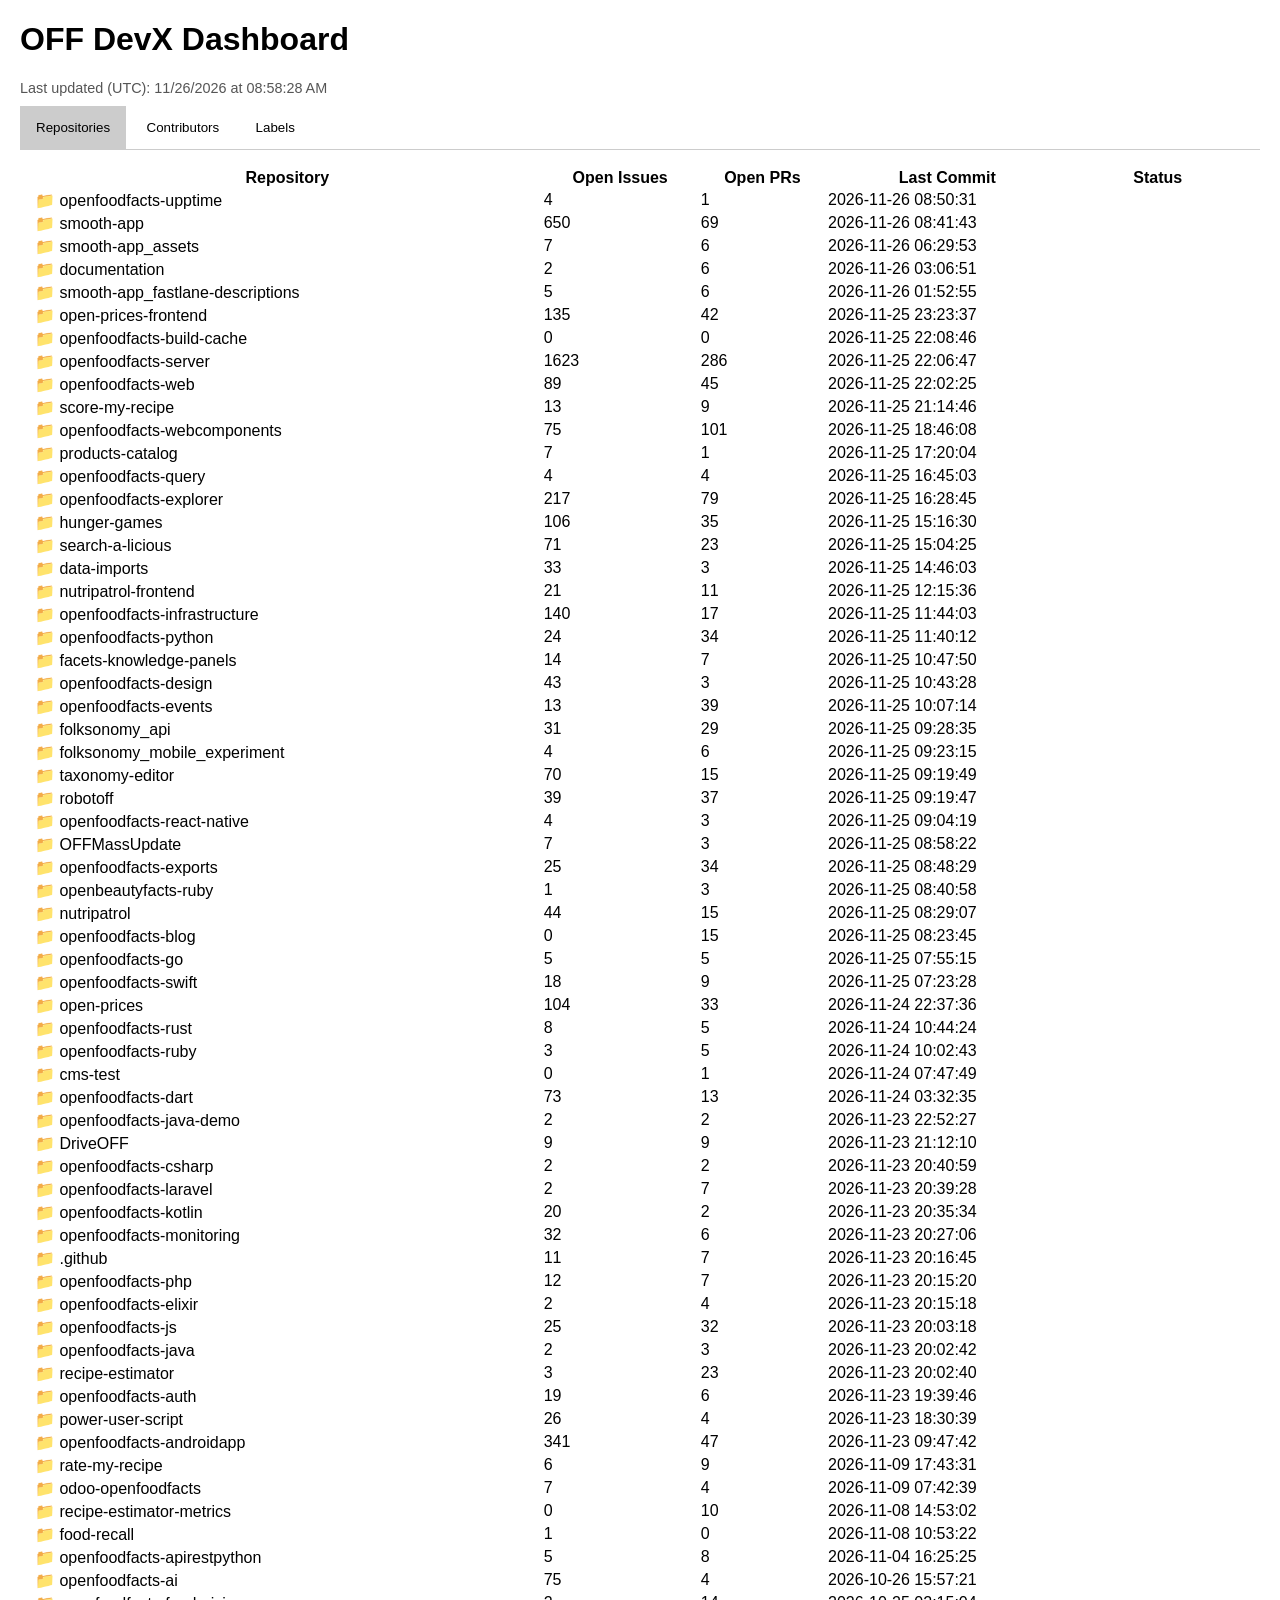
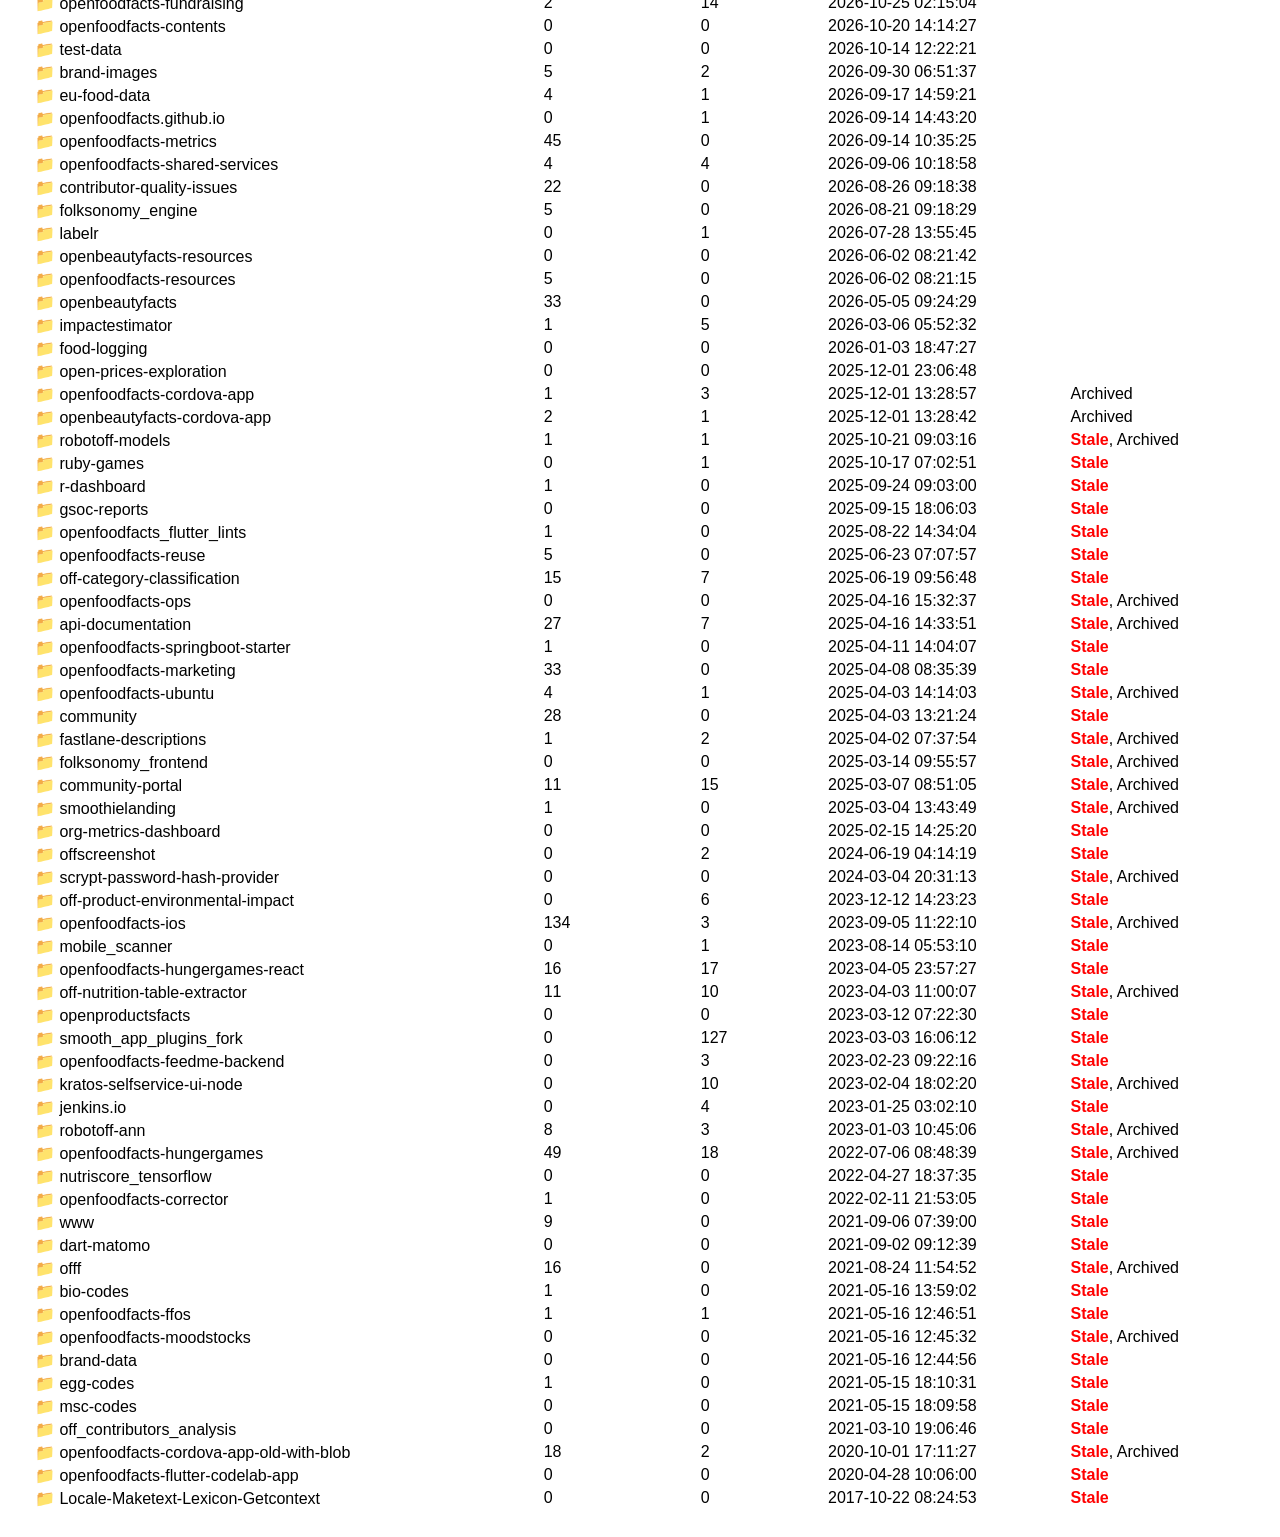
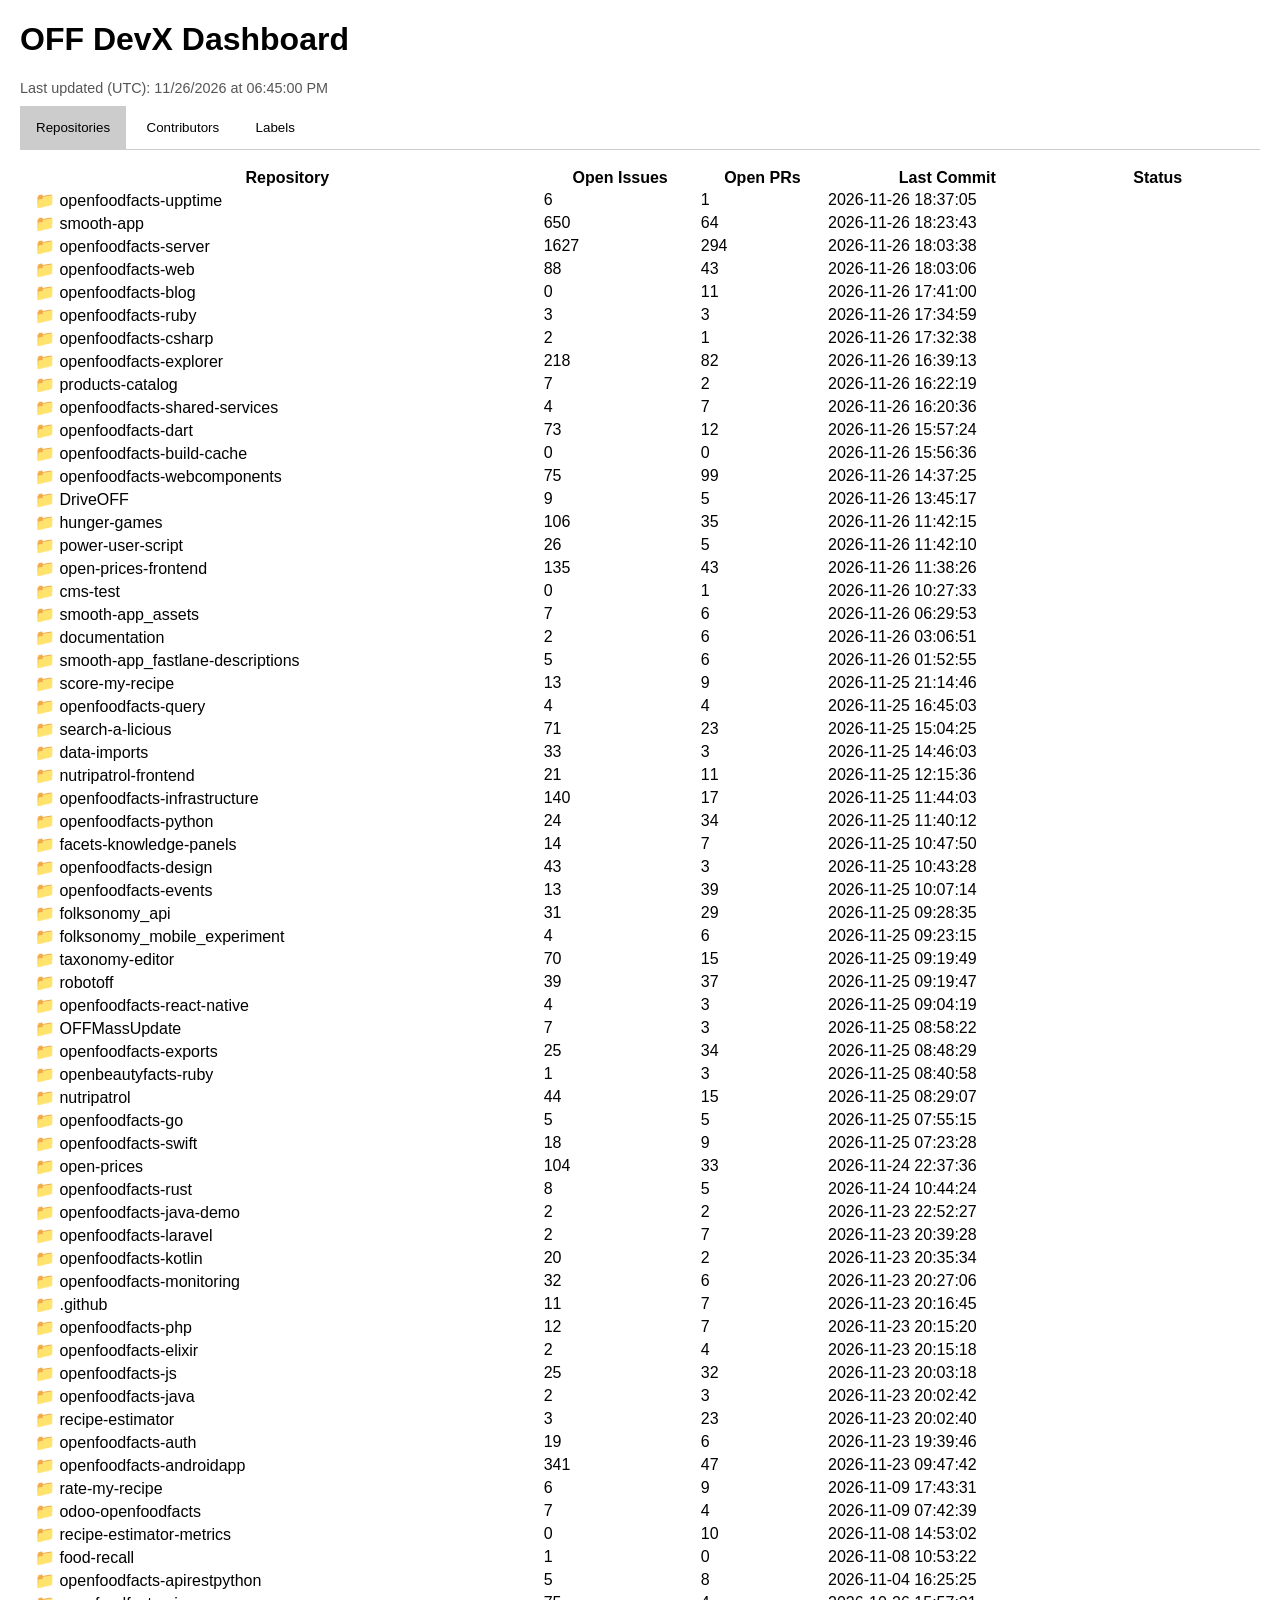
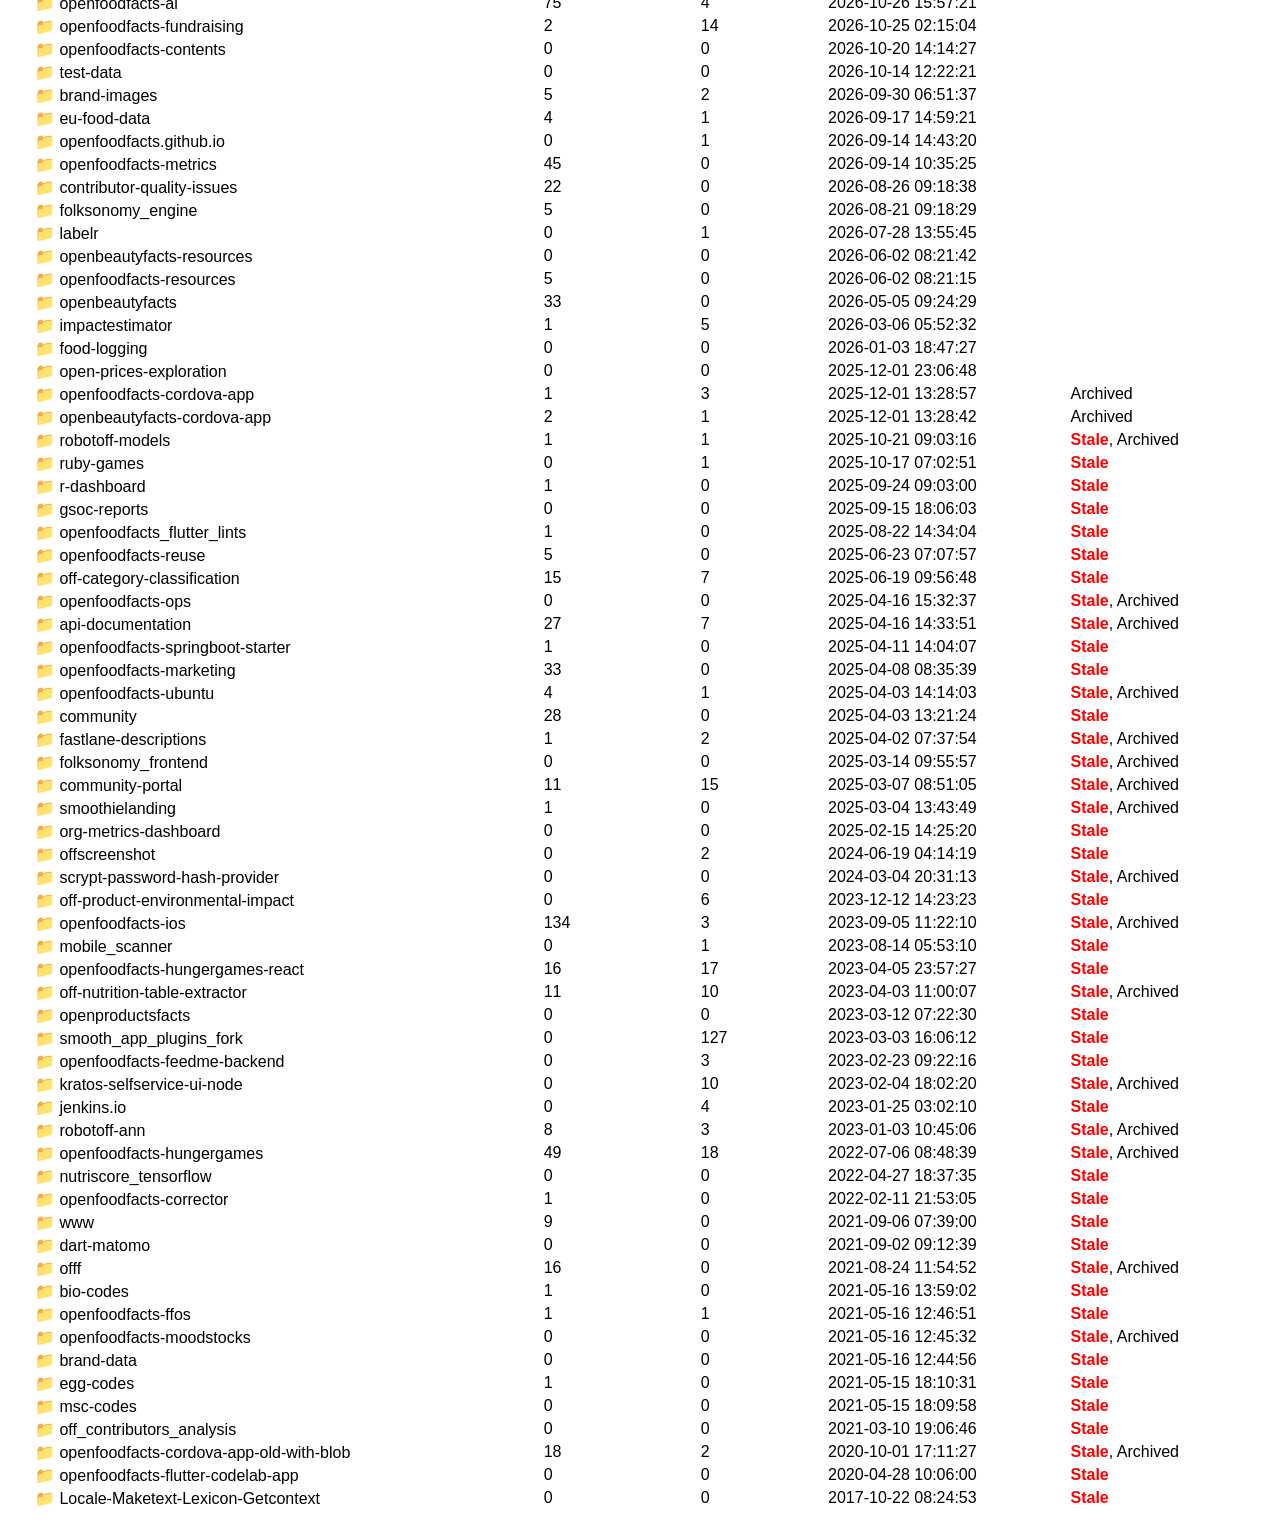
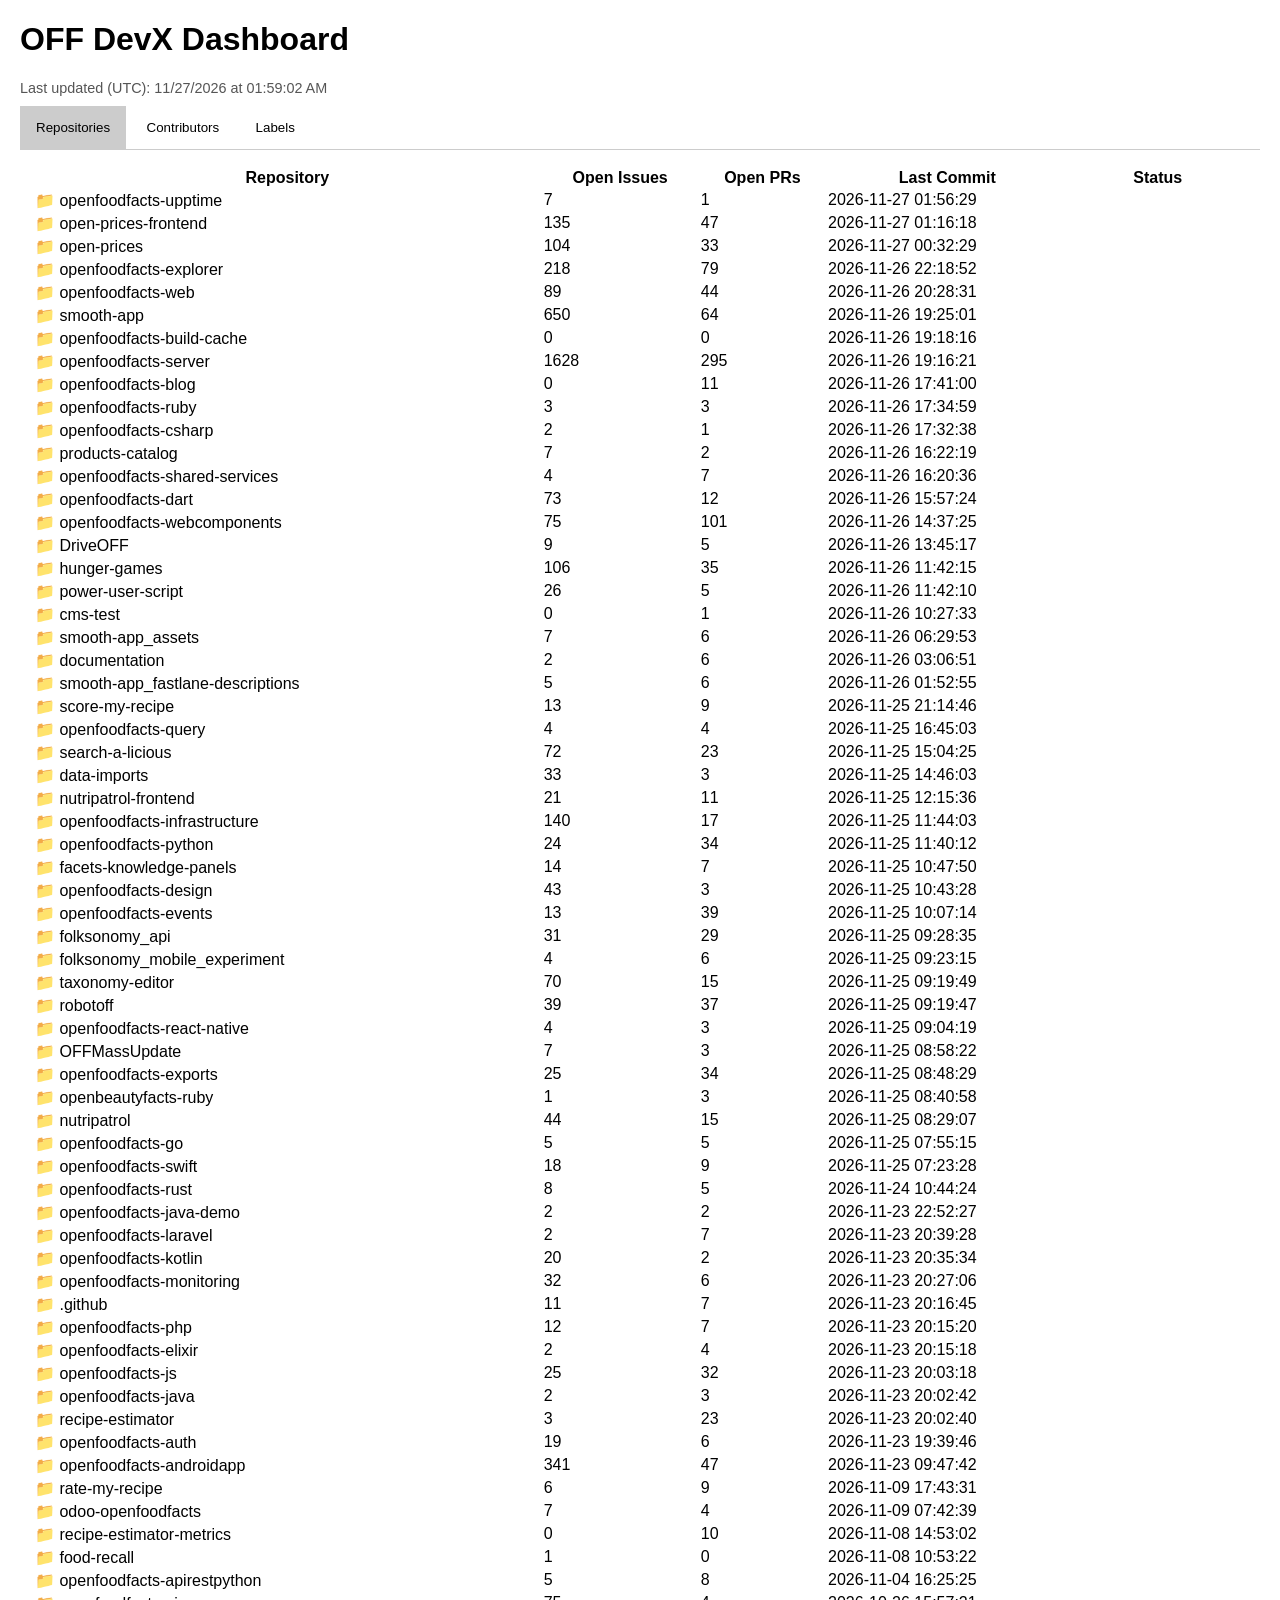
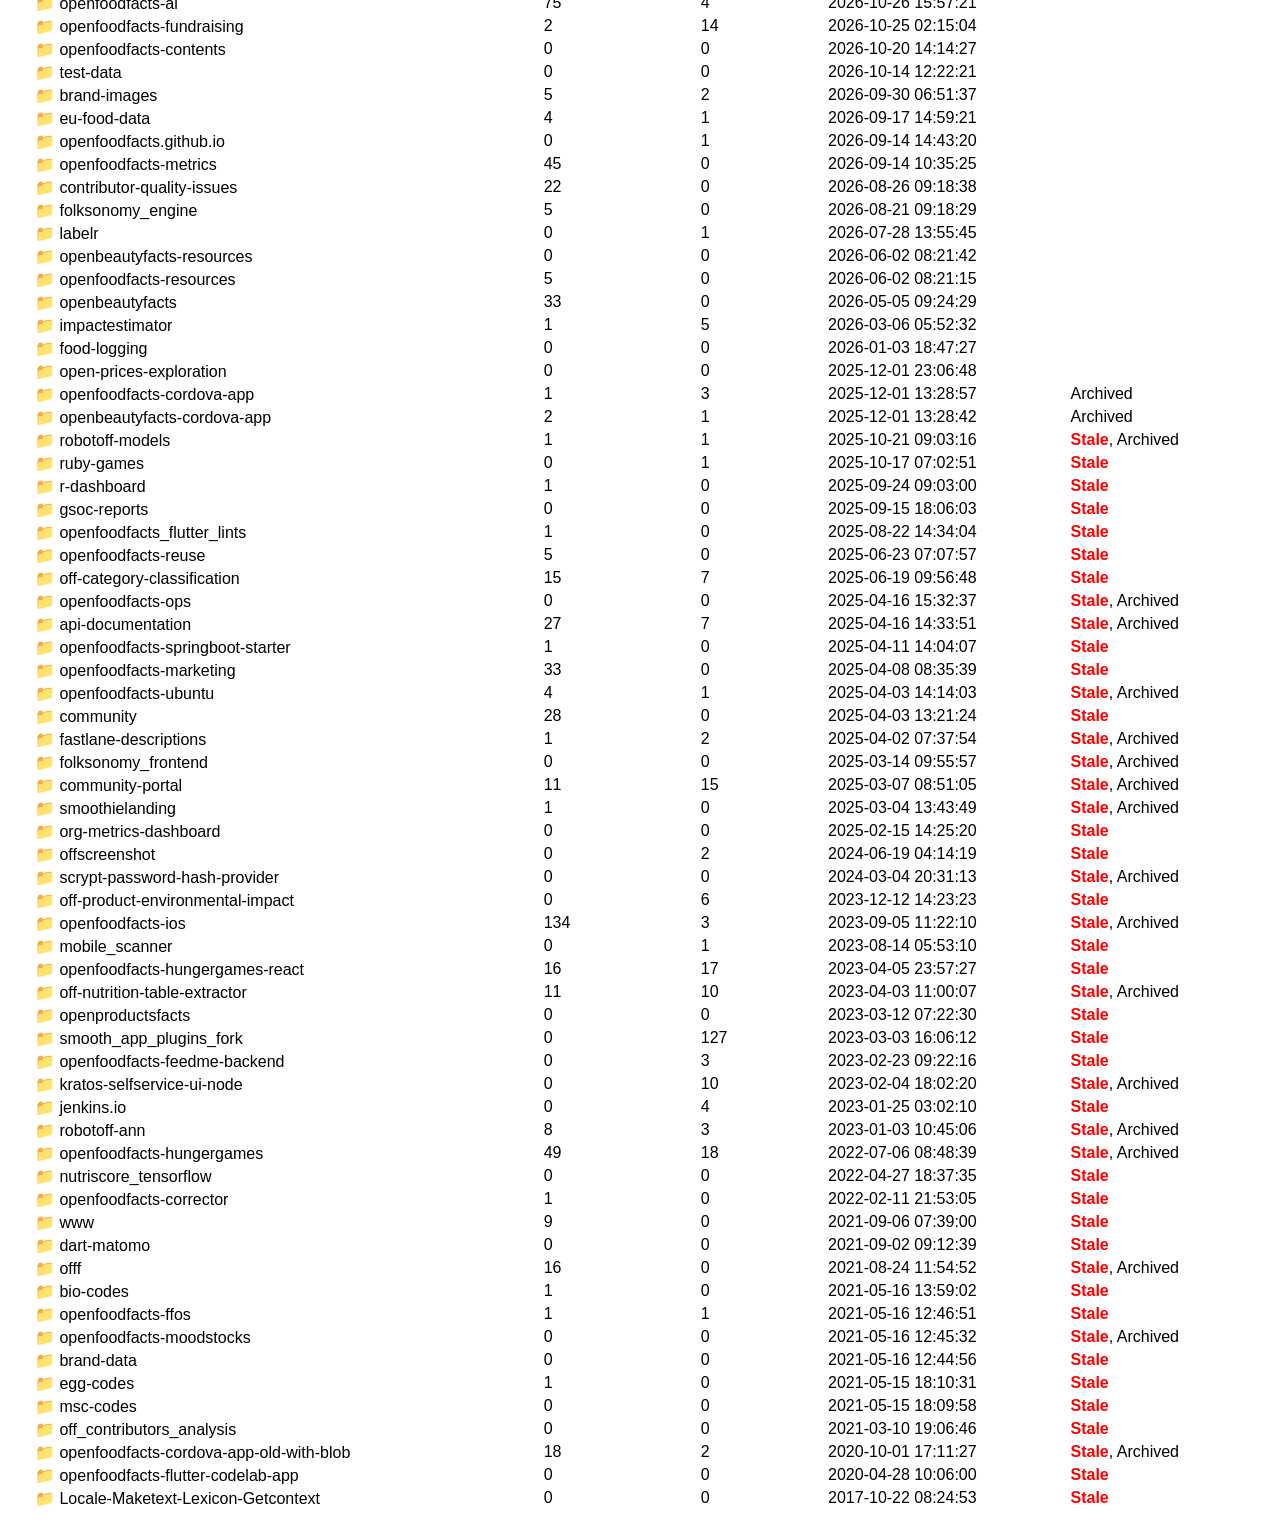
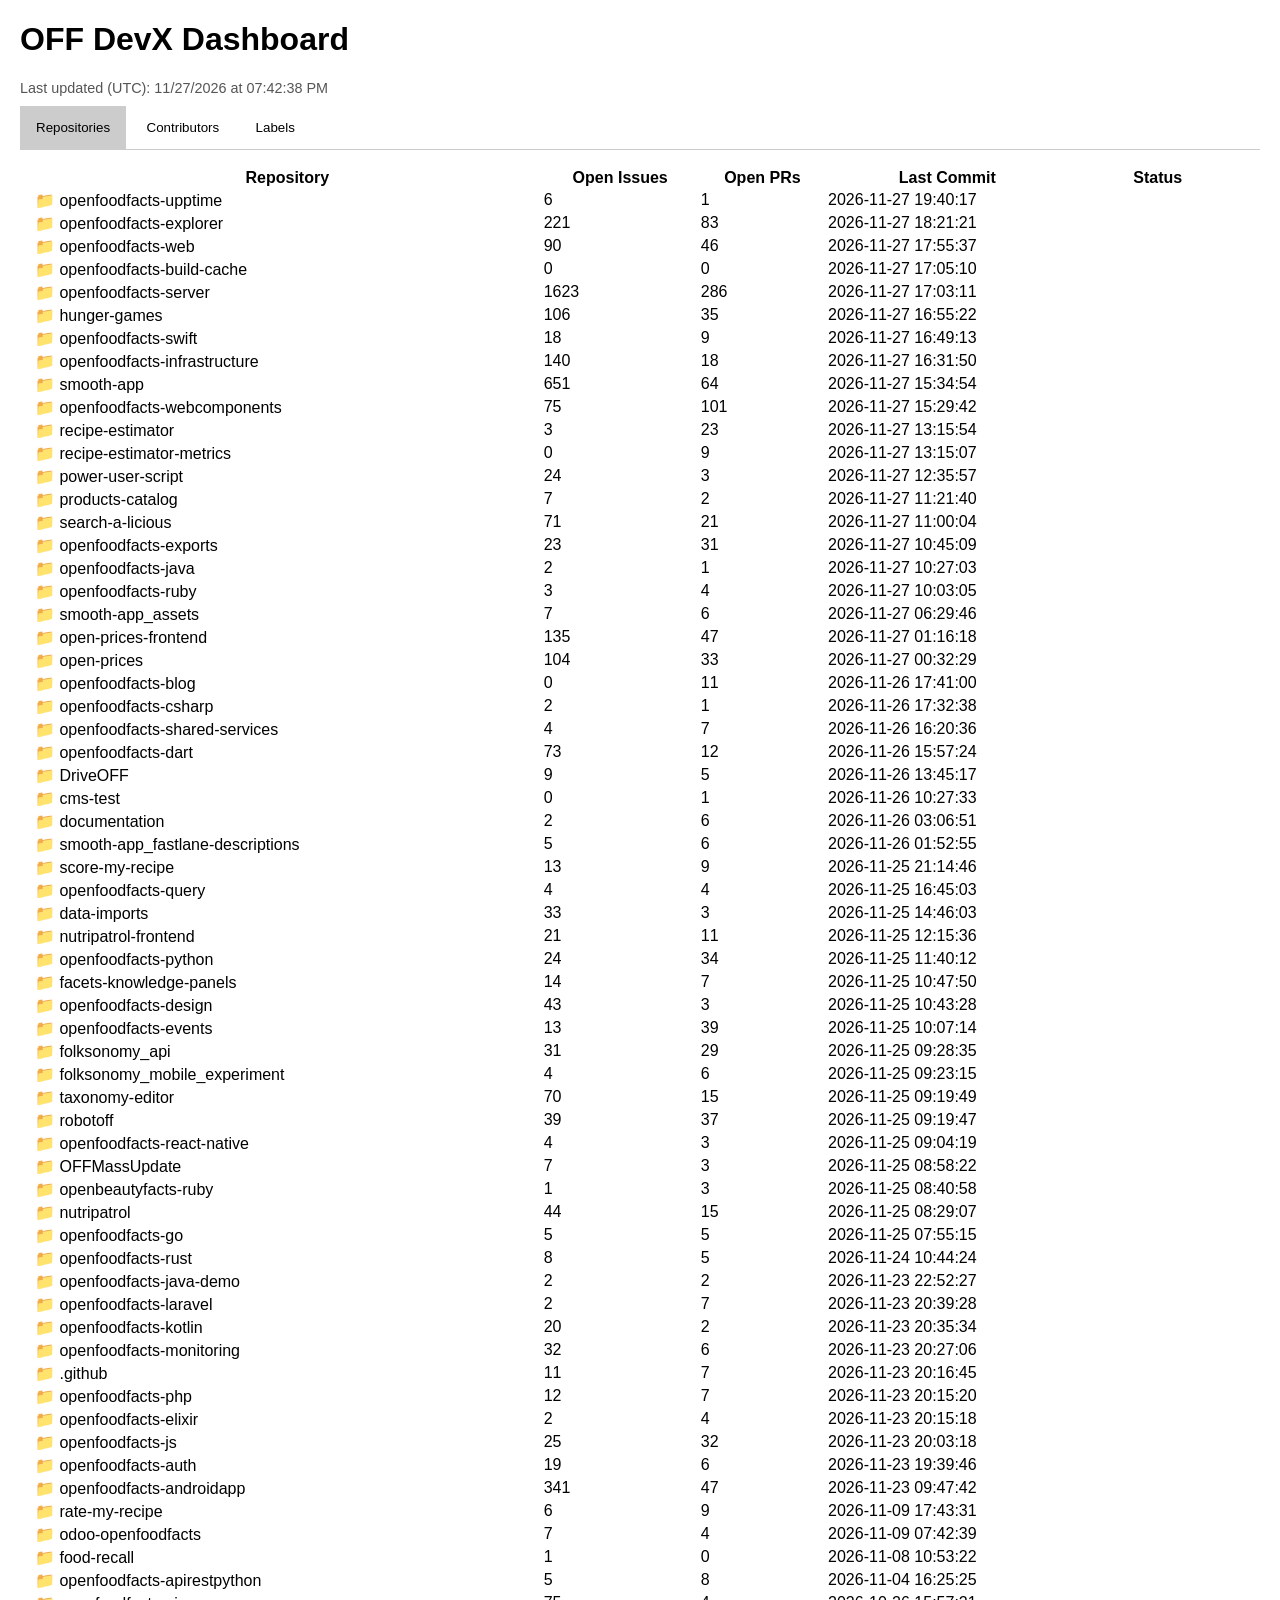
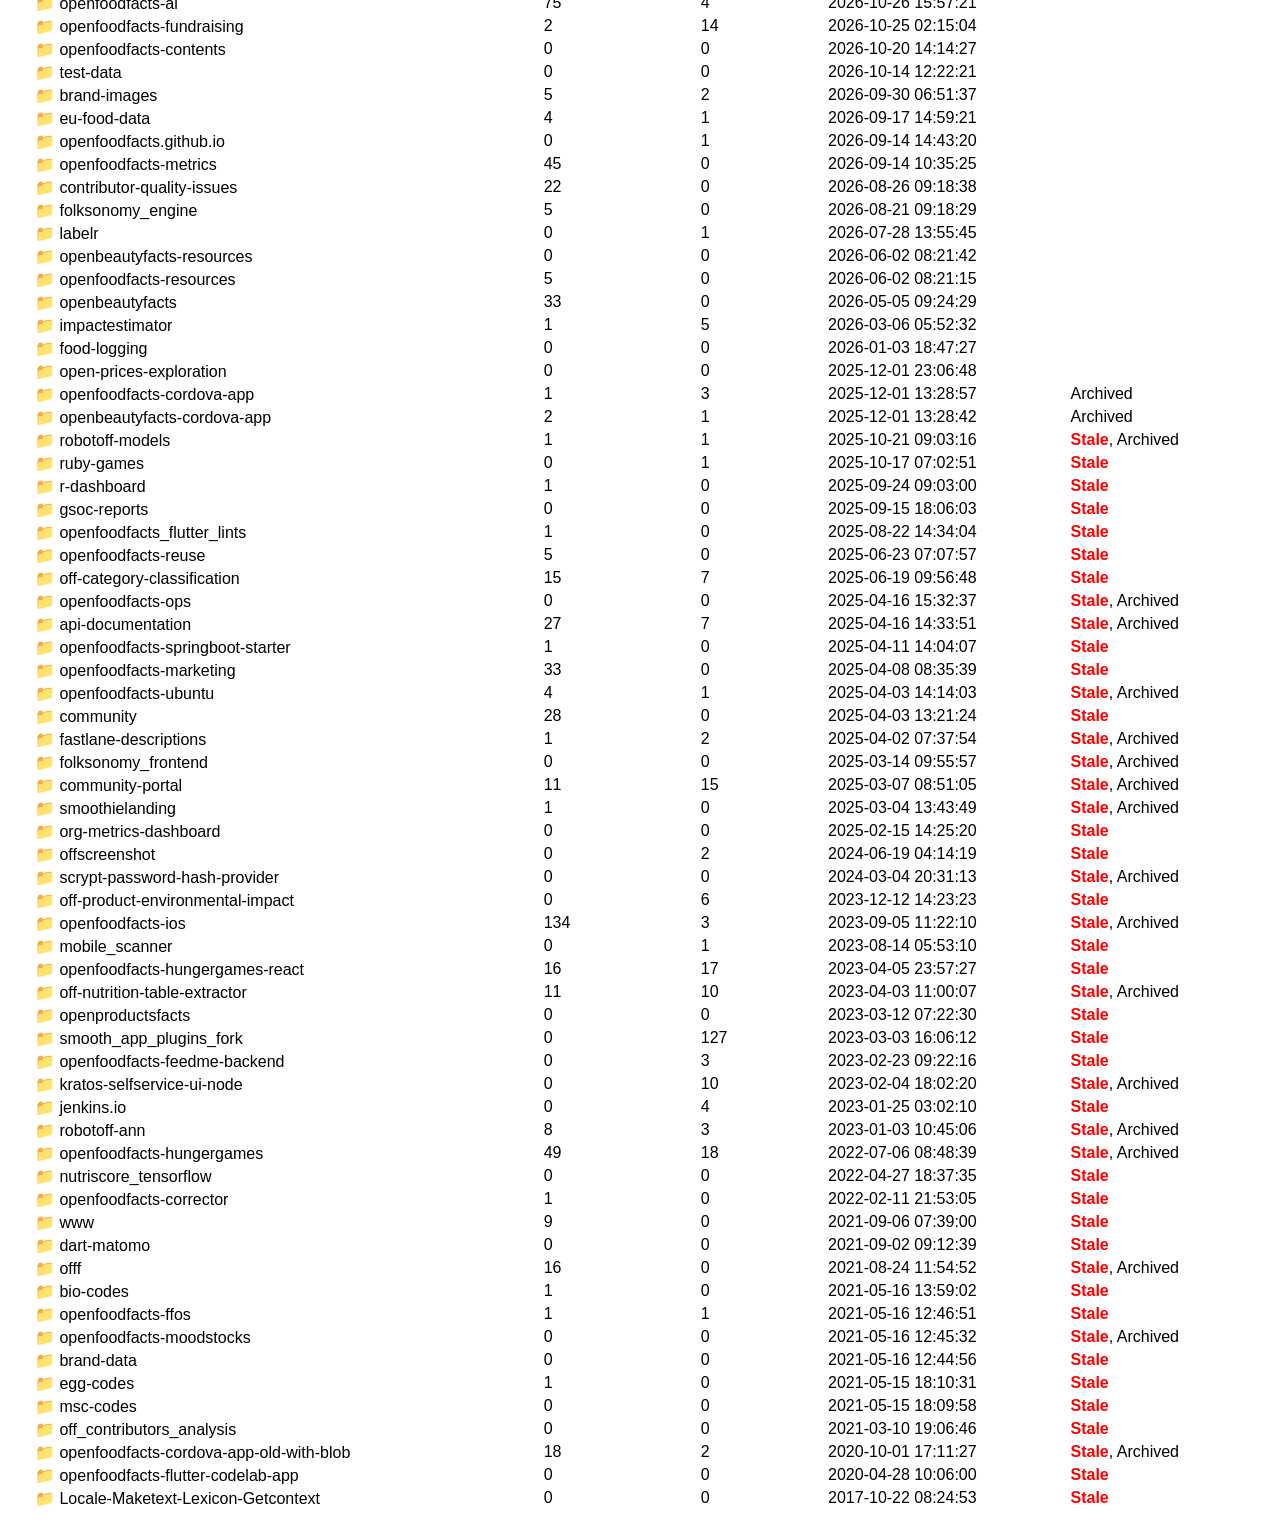
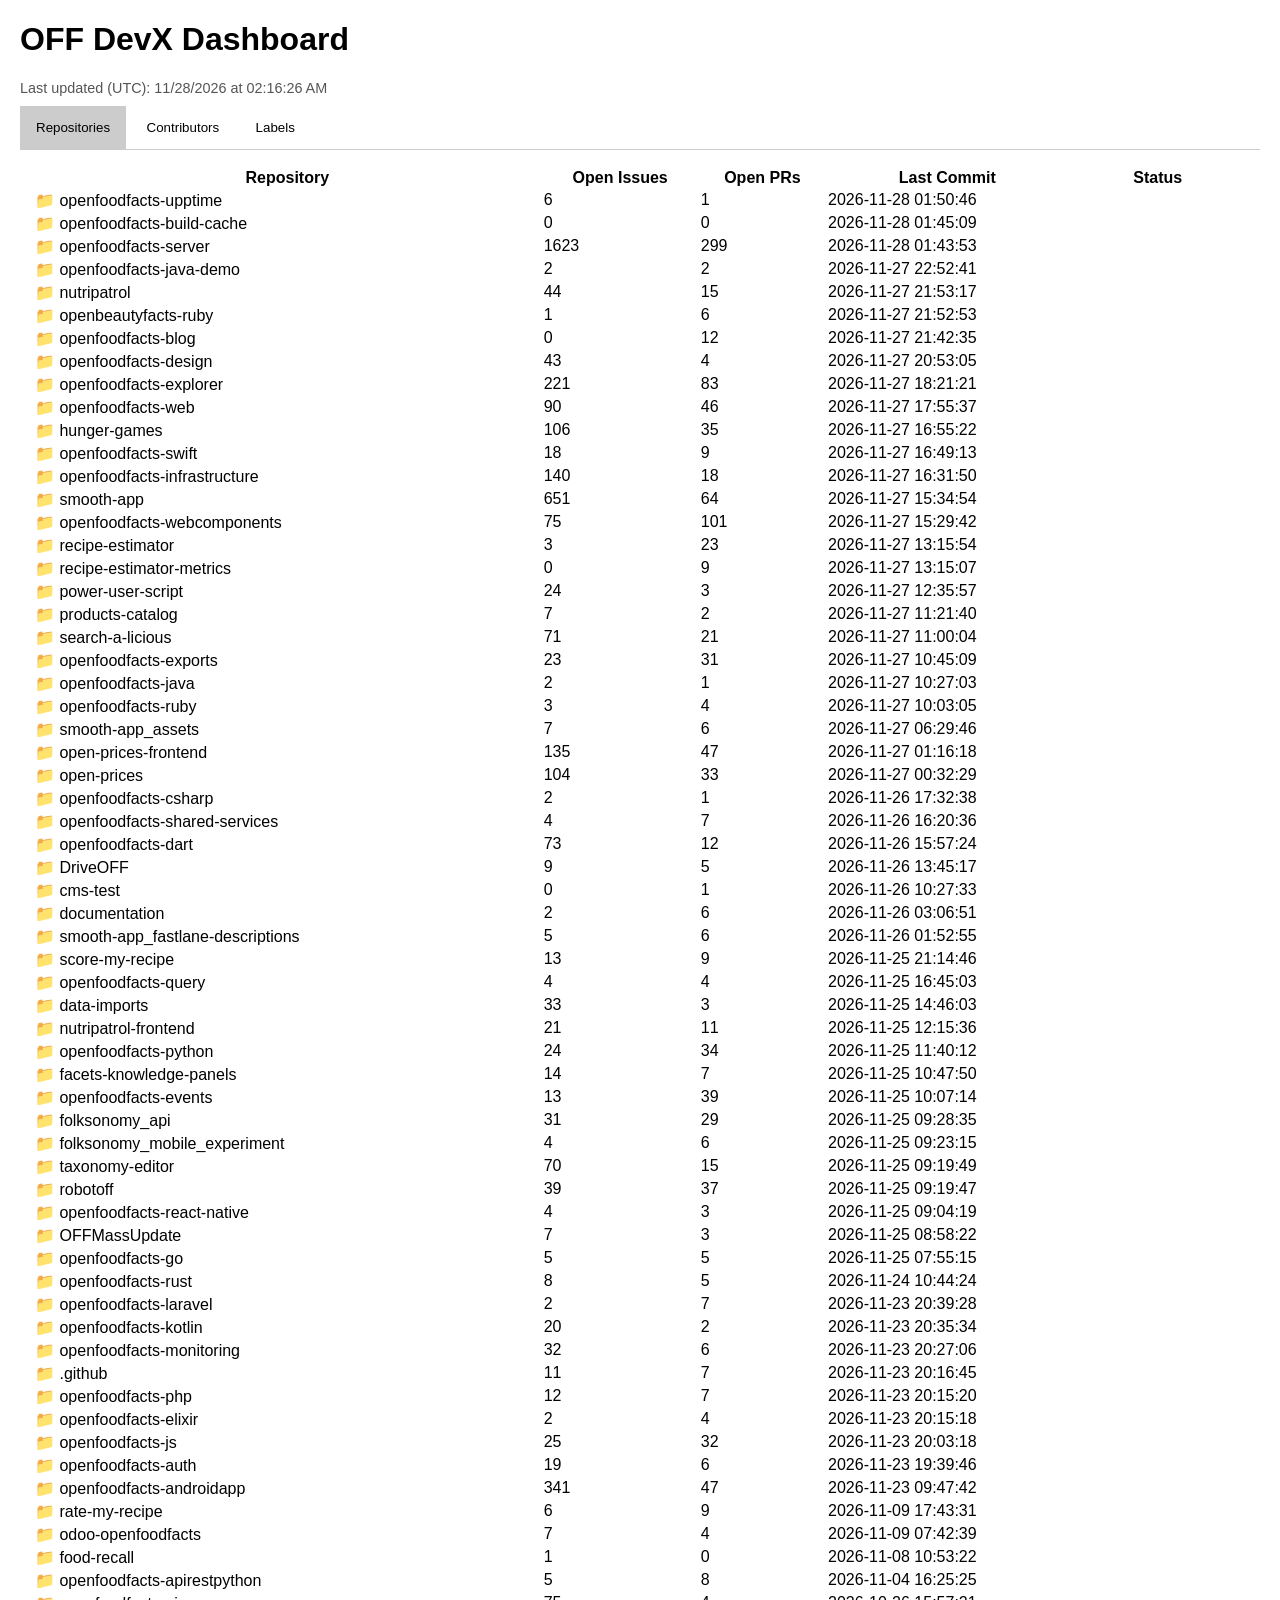
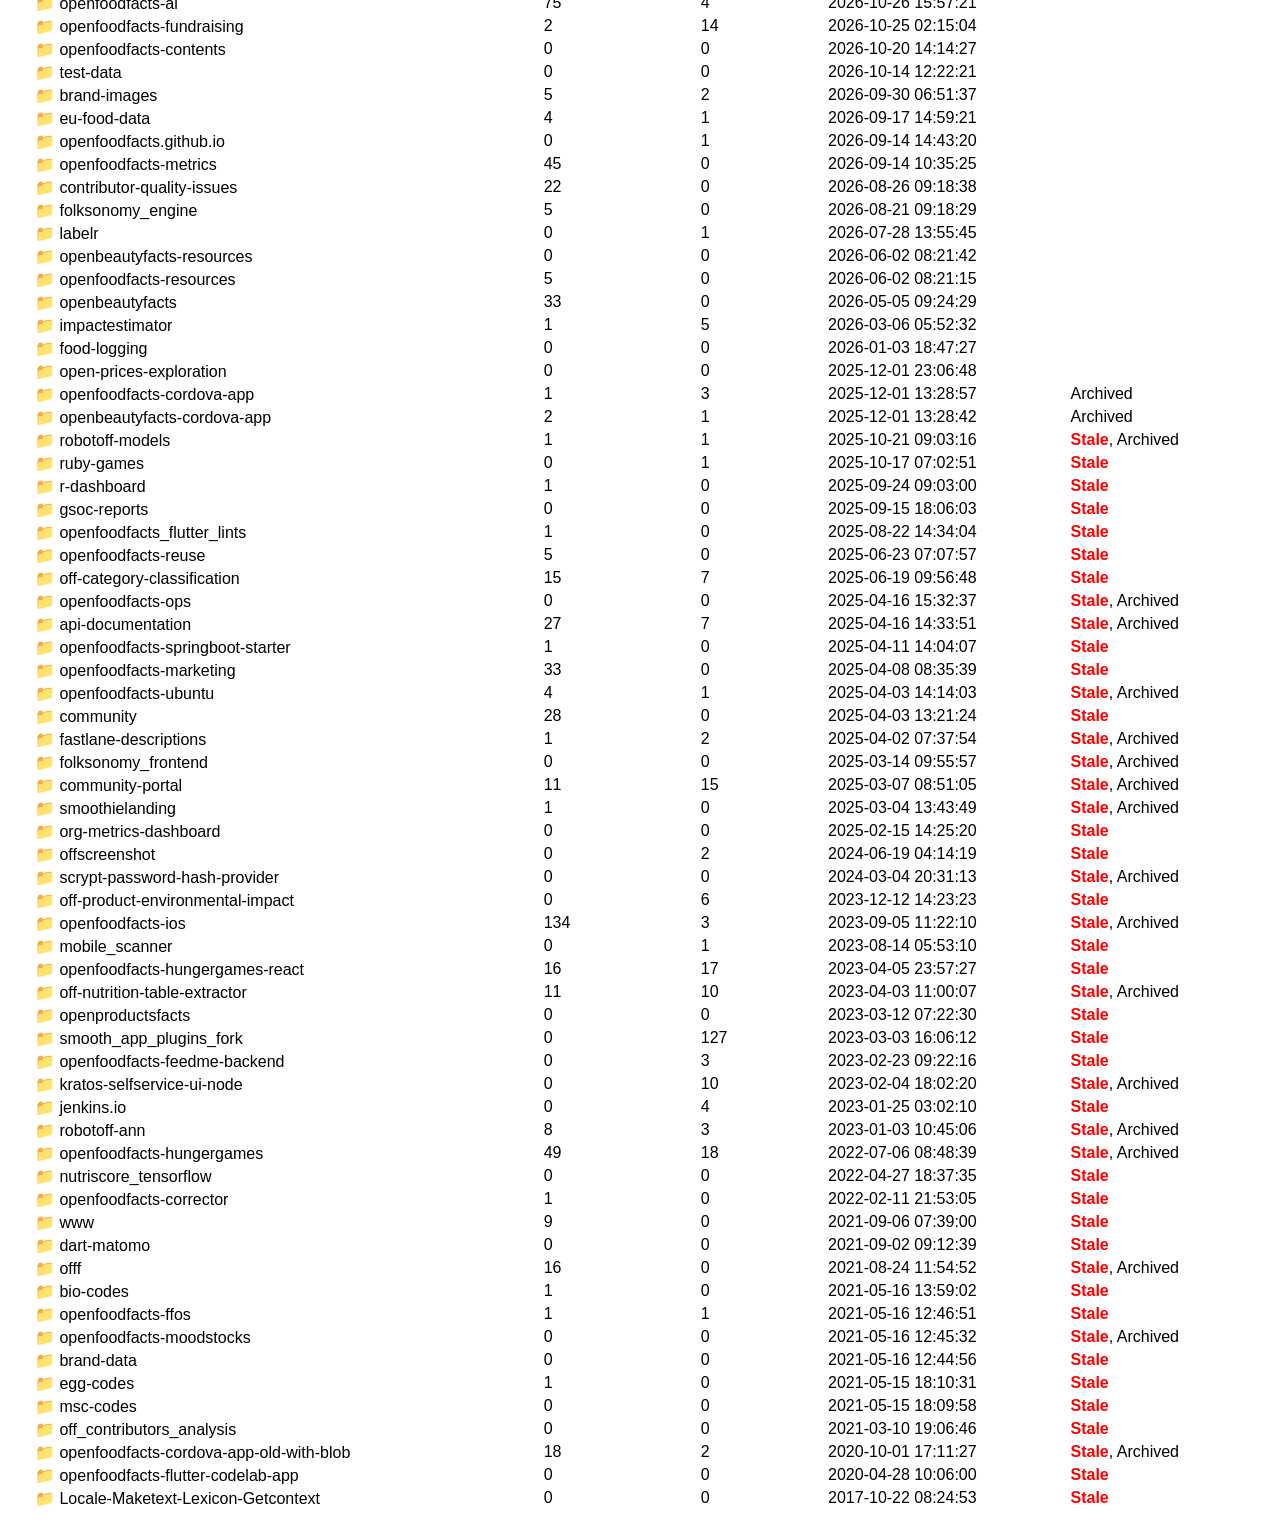
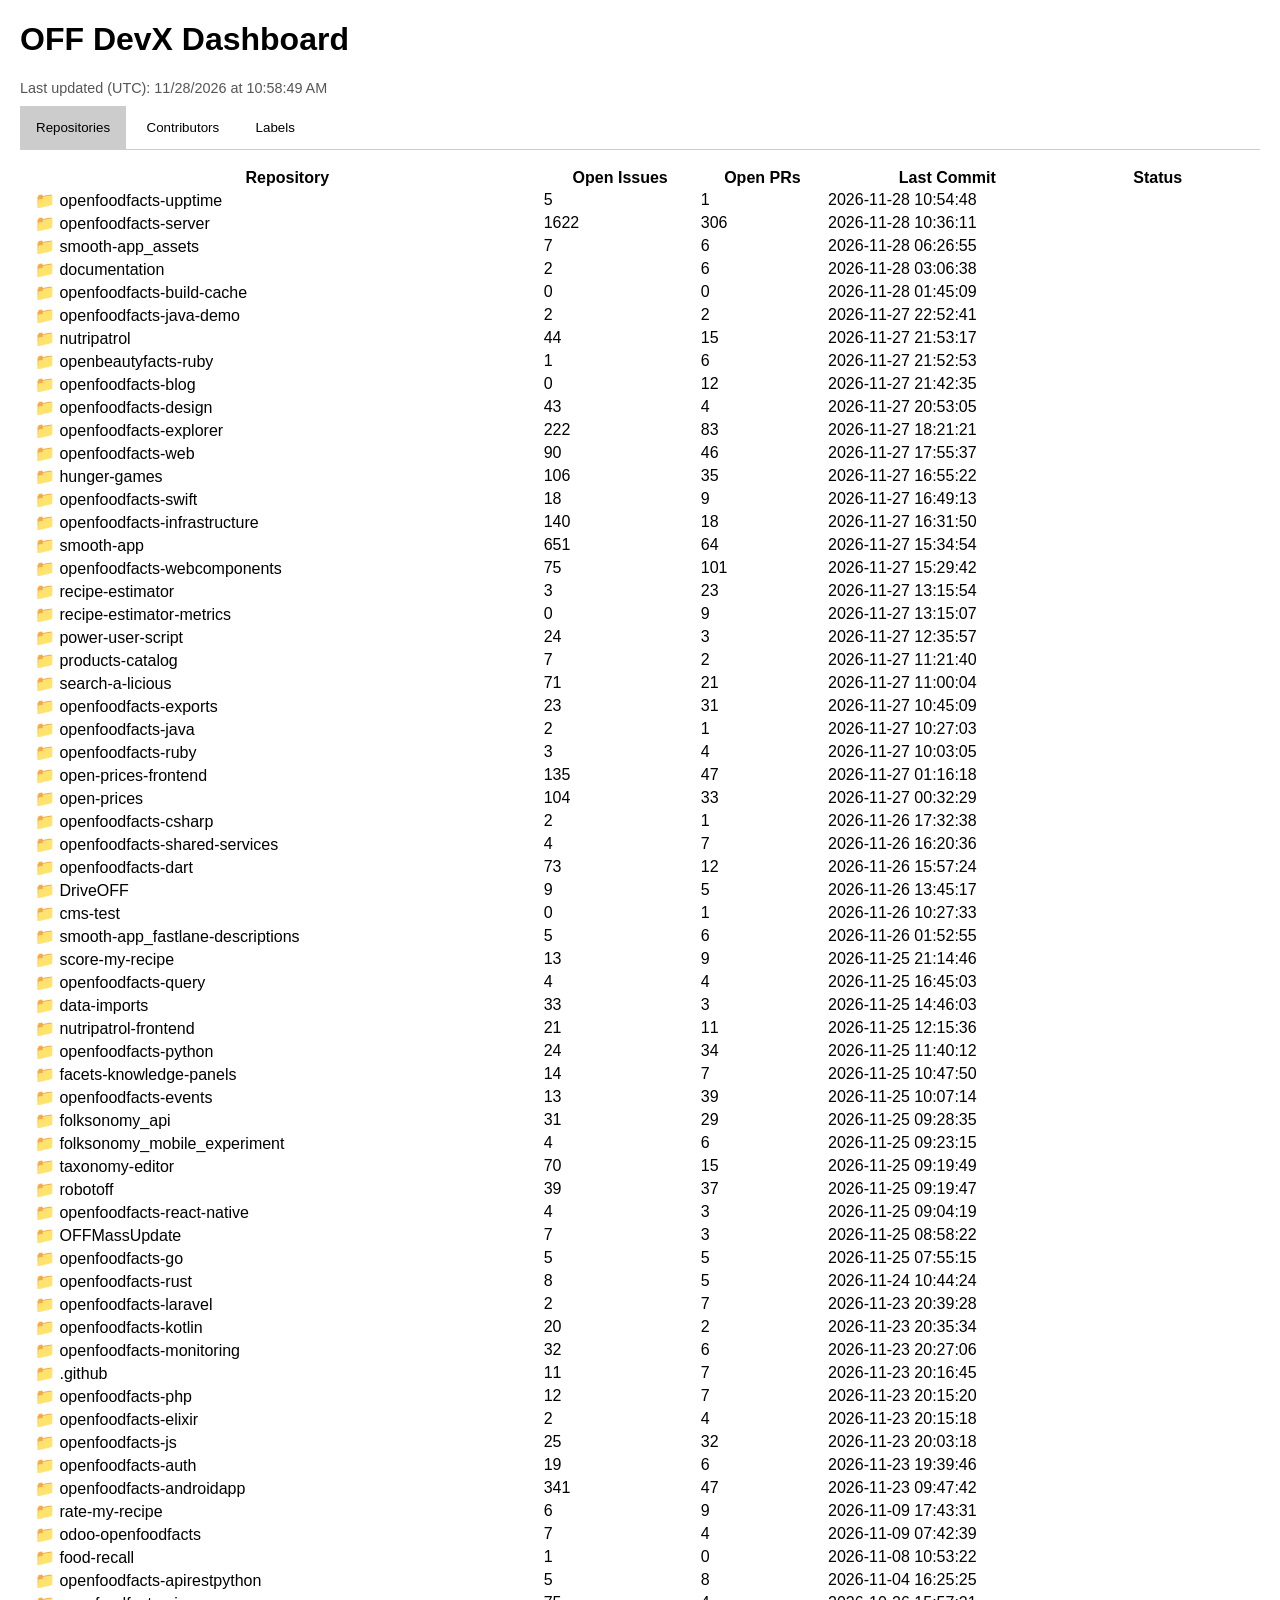
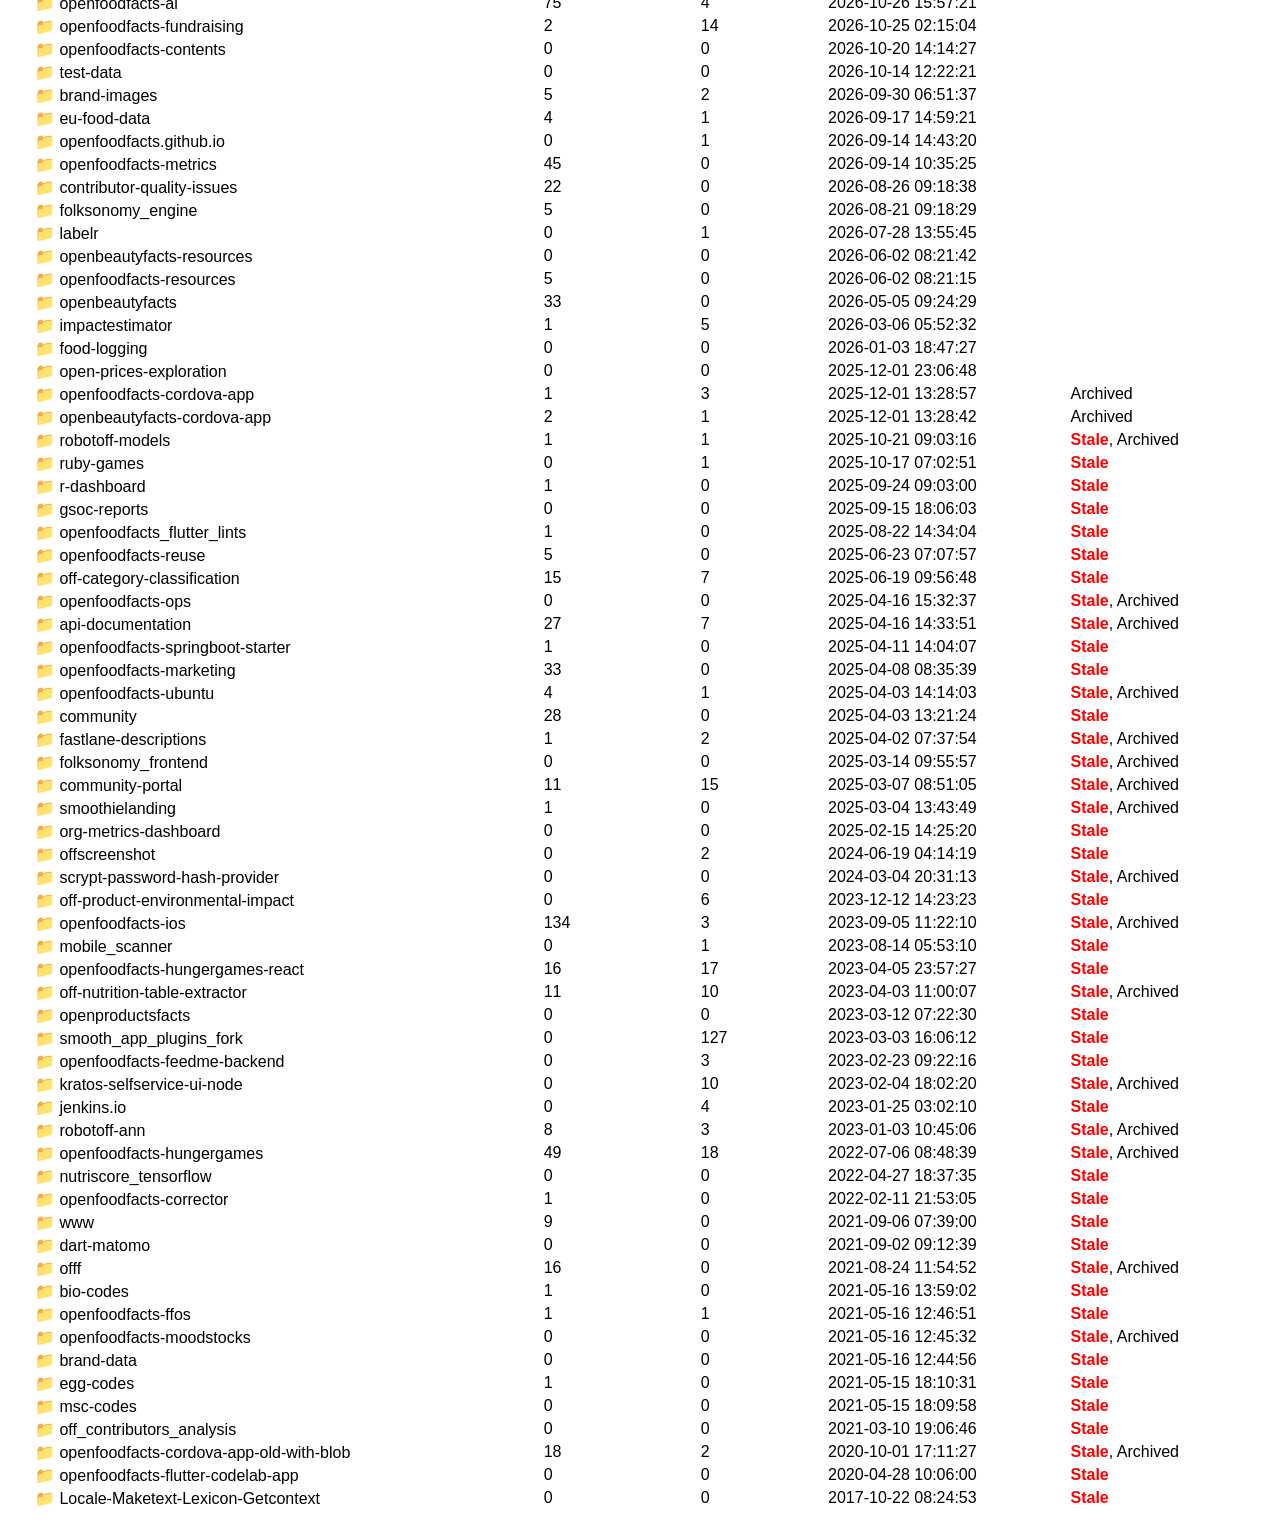
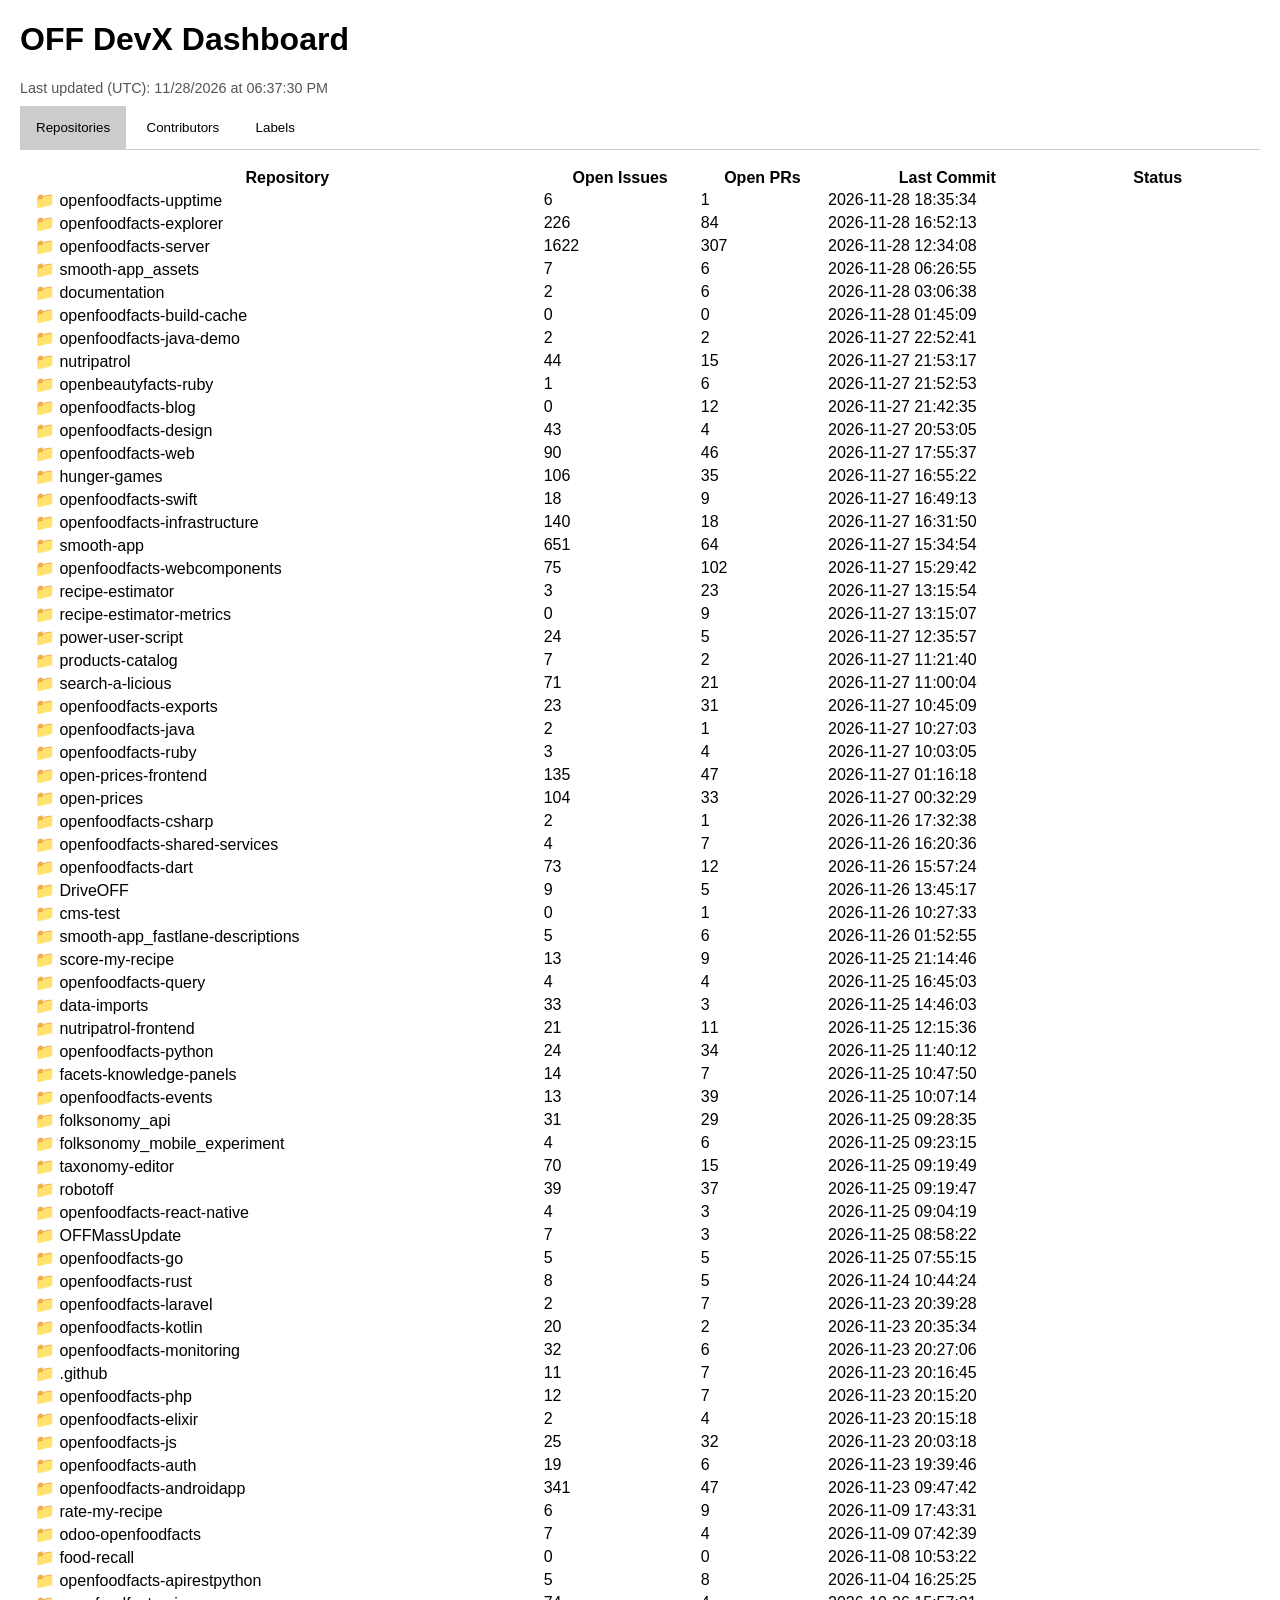
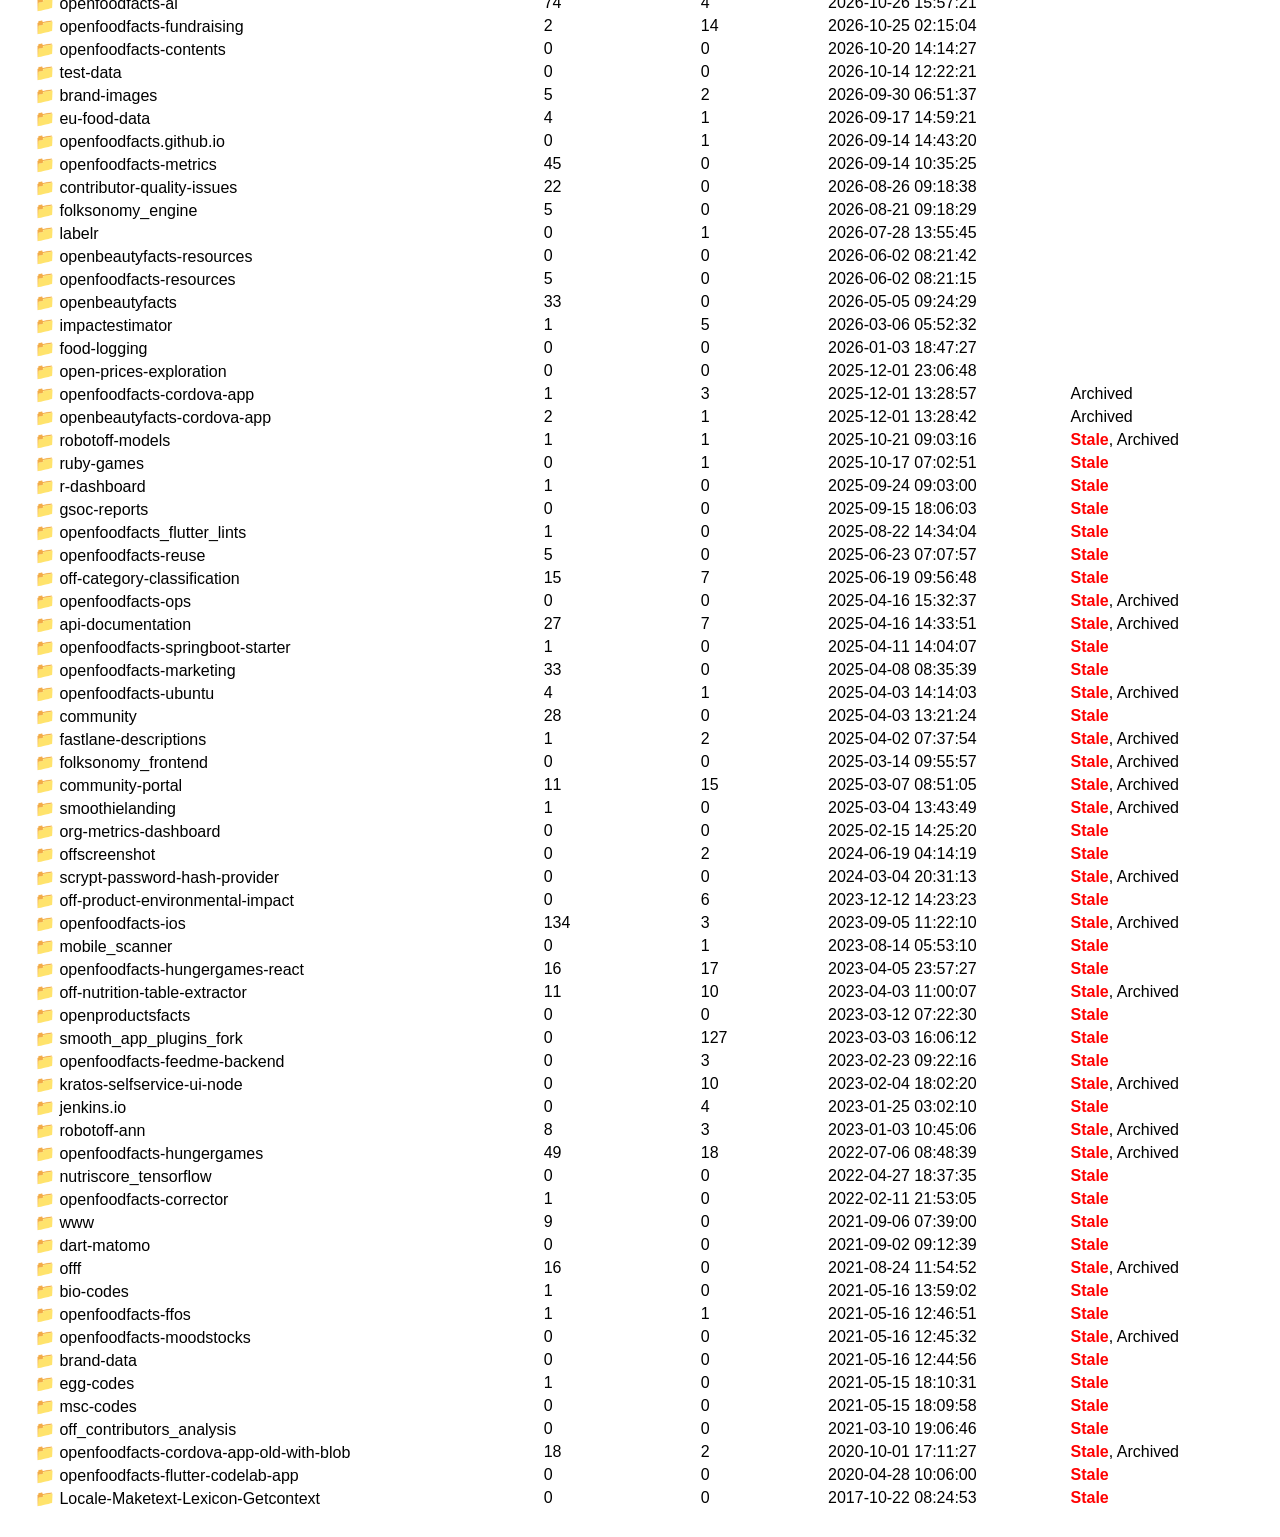
